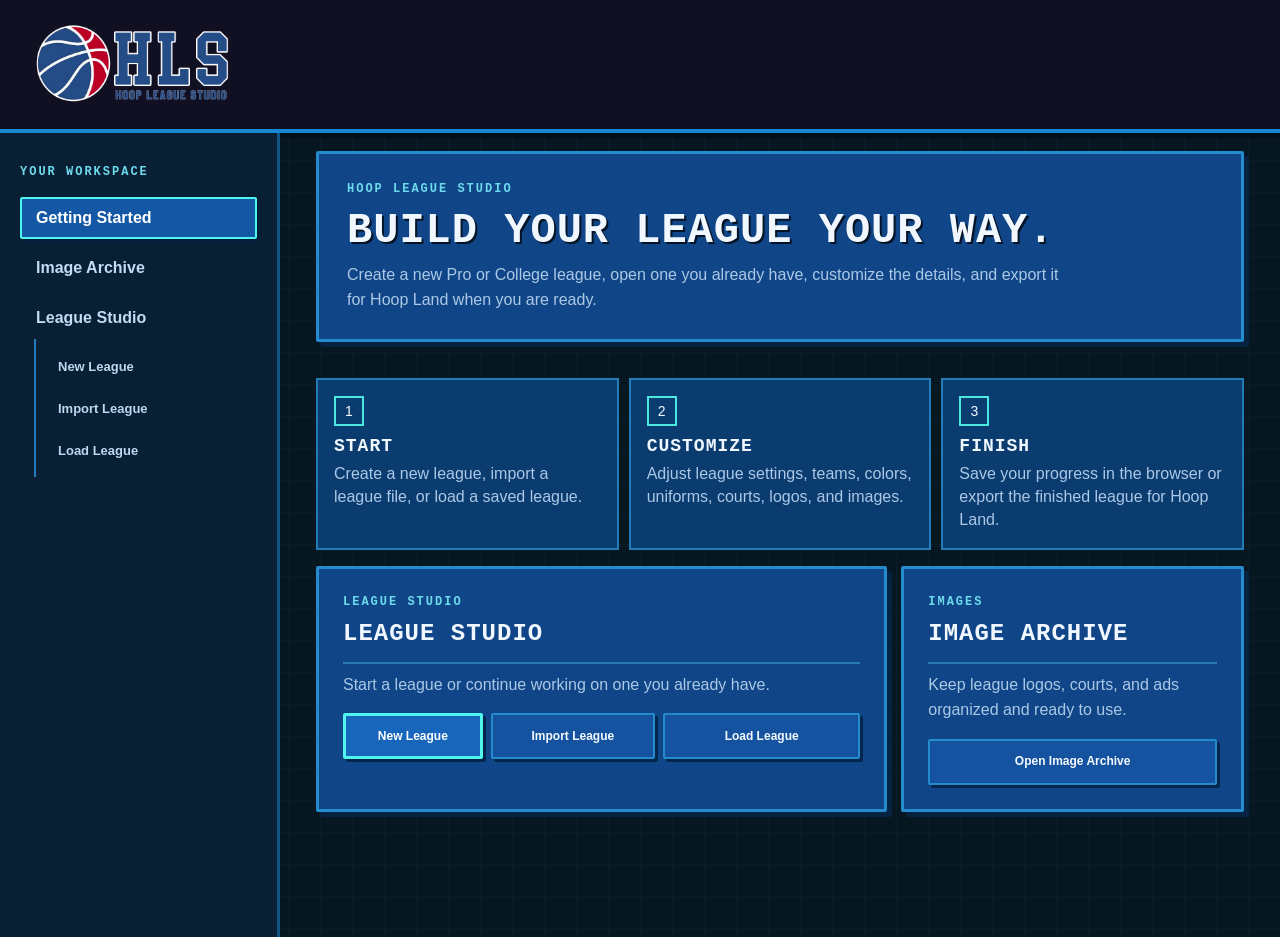
==== index.html @ b1e3f4ef "Update index.html" ====
<!doctype html><html lang="en"><head><meta charset="utf-8"><meta name="viewport" content="width=device-width,initial-scale=1,maximum-scale=1,user-scalable=no"><title>Hoop League Studio</title><meta name="description" content="Create and customize Hoopland leagues, teams, courts and colors."><meta name="theme-color" content="#071a2b"><meta name="mobile-web-app-capable" content="yes"><meta name="apple-mobile-web-app-capable" content="yes"><meta name="apple-mobile-web-app-status-bar-style" content="black"><meta name="apple-mobile-web-app-title" content="Hoop League Studio"><meta name="application-name" content="Hoop League Studio"><link rel="manifest" href="./manifest.webmanifest"><link rel="icon" type="image/png" href="./icons/favicon.png"><link rel="apple-touch-icon" sizes="180x180" href="./icons/apple-touch-icon.png"><style>
/* Core layout and components */

:root{font-family:Inter,Segoe UI,sans-serif;color:#e7ece8;background:#101612;font-size:16px;color-scheme:dark;--muted:#a5b2a9;--line:#303c33;--lime:#c6f36b}*{box-sizing:border-box}body{margin:0}button,input,select,textarea{font:inherit}button,.button,select{border:1px solid var(--line);background:#222c25;color:inherit;padding:10px 14px;border-radius:8px;cursor:pointer}button:hover,.button:hover{border-color:#95b16e}button:focus-visible,input:focus-visible,select:focus-visible,summary:focus-visible{outline:2px solid var(--lime);outline-offset:3px}.primary{background:var(--lime);color:#172010;border-color:var(--lime);font-weight:700}header{height:96px;display:flex;align-items:center;justify-content:space-between;padding:24px 36px;border-bottom:1px solid var(--line);gap:20px}.brand{display:flex;gap:12px;align-items:center;text-decoration:none;color:inherit;font-weight:800;letter-spacing:2px}.brand>b{background:var(--lime);color:#182110;border-radius:9px;font-size:30px;padding:2px 12px}.brand small{display:block;font-size:12px;letter-spacing:3px;color:var(--muted);margin-top:4px}.actions{display:flex;gap:10px;flex-wrap:wrap;align-items:center}.workspace{display:grid;grid-template-columns:260px minmax(0,1fr)}aside{padding:30px 20px;background:#151d18;min-height:calc(100vh - 96px);border-right:1px solid var(--line)}.eyebrow{font-size:12px;letter-spacing:2px;font-weight:700;color:var(--muted);margin:0 0 15px}.nav{display:block;width:100%;text-align:left;margin-bottom:8px;border-color:transparent;background:transparent}.nav.active,.team.active{background:#303f25;color:var(--lime)}.aside-title{display:flex;justify-content:space-between;margin-top:34px}input,textarea{background:#111914;border:1px solid #3c4b40;color:inherit;border-radius:7px;padding:11px;width:100%;min-width:0}input[type=checkbox]{width:20px;height:20px;accent-color:var(--lime)}input[type=color]{width:44px;height:42px;padding:4px;flex-shrink:0}.team{width:100%;border:0;background:transparent;display:flex;text-align:left;gap:12px;align-items:center;padding:12px 8px;margin-top:4px}.team-icon{width:34px;height:34px;display:grid;place-items:center;background:#29362c;border-radius:8px;font-size:12px;flex-shrink:0}.team small{display:block;color:var(--muted);font-size:12px;margin-top:3px}main{padding:40px;max-width:1600px;width:100%}.heading{display:flex;justify-content:space-between;align-items:center;margin-bottom:30px;gap:16px}h1{font-size:36px;letter-spacing:-1px;margin:0 0 9px}h2{margin:0 0 16px;font-size:22px}p{color:var(--muted);line-height:1.6}.heading p:last-child{margin:0}.badge{font-size:12px;color:var(--lime);border:1px solid #4d6238;background:#202e1d;border-radius:100px;padding:8px 12px;white-space:nowrap}.card{border:1px solid var(--line);background:#19221c;border-radius:12px;padding:24px;margin-bottom:20px}.card>p{margin-top:0}.fields{display:grid;grid-template-columns:repeat(2,minmax(0,1fr));gap:20px}.field>span{display:block;margin-bottom:8px;font-size:14px;color:#c6d0c9}.field small{display:block;color:var(--muted);font-size:12px;margin-top:5px}.field.wide{grid-column:1/-1}.color-line,.url-line{display:flex;gap:7px}.color-line button{padding:6px 9px;font-size:14px}.color-line select{max-width:108px}.field.invalid input{border-color:#ff8989}details{border:1px solid var(--line);border-radius:9px;padding:16px;margin:12px 0}summary{cursor:pointer;font-weight:600}details>.fields{margin-top:20px}.note{padding:12px 16px;border-left:3px solid var(--lime);background:#202b21;font-size:14px;margin-bottom:24px}.filters{display:flex;gap:10px;margin-bottom:24px;flex-wrap:wrap}.filters input{flex:1;min-width:150px}.gallery{display:grid;grid-template-columns:repeat(auto-fill,minmax(225px,1fr));gap:18px}.asset{border:1px solid var(--line);border-radius:12px;overflow:hidden;background:#19221c}.asset img{width:100%;height:158px;object-fit:contain;padding:15px;background:repeating-conic-gradient(#253028 0% 25%,#202922 0% 50%) 0/20px 20px;image-rendering:pixelated}.asset-body{padding:16px}.asset h3{margin:0 0 6px;font-size:16px}.asset p{font-size:12px;margin:0 0 12px}.asset input{font-size:12px;margin-bottom:10px}.asset button{font-size:14px}#toast{position:fixed;bottom:24px;left:50%;transform:translateX(-50%);background:var(--lime);color:#172010;padding:12px 20px;border-radius:9px;display:none;z-index:5;max-width:90vw}dialog{width:min(780px,94vw);background:#19221c;color:inherit;border:1px solid #526449;border-radius:16px;padding:28px}dialog::backdrop{background:#000a}.dialog-head{display:flex;justify-content:space-between;align-items:start}.canvas-wrap{position:relative;background:#101612;margin-top:14px;overflow:hidden}#canvas{display:block;max-width:100%;height:auto;cursor:crosshair;image-rendering:pixelated}#zoom{position:absolute;right:8px;top:8px;border:2px solid white;pointer-events:none;image-rendering:pixelated}.swatches{display:flex;gap:8px;flex-wrap:wrap;margin-bottom:18px}.swatches button{width:38px;height:38px;border:2px solid #8a978d}.color-result{display:flex;gap:12px;align-items:center}.color-result input:not([type=color]){width:120px}#picker .eyebrow{margin-top:18px}#teams{max-height:calc(100vh - 335px);overflow:auto}button:disabled{opacity:.5;cursor:not-allowed}@media(max-width:900px){header{padding:20px;height:auto}.workspace{grid-template-columns:210px minmax(0,1fr)}main{padding:24px}.fields{grid-template-columns:1fr}.heading{align-items:start;flex-direction:column}.color-line{flex-wrap:wrap}}@media(max-width:620px){header{align-items:start;flex-direction:column}.workspace{display:block}aside{min-height:0;border-right:0;padding:18px}#teams{max-height:180px}.aside-title{margin-top:16px}main{padding:20px}h1{font-size:28px}.card{padding:18px}.color-line input:not([type=color]){width:90px;flex:1}.actions button,.actions .button{font-size:14px}.brand{font-size:14px}}
:root .color-targets{display:flex;gap:10px;margin:18px 0;flex-wrap:wrap}.color-target{display:flex;align-items:center;gap:10px}.color-target:before{content:'';width:24px;height:24px;border-radius:5px;background:var(--slot-color);border:1px solid #8a978d}.color-target.selected{border-color:var(--lime);box-shadow:0 0 0 1px var(--lime);color:var(--lime)}.team-color-fields{grid-template-columns:repeat(3,minmax(0,1fr));margin:20px 0}.team-color-fields .color-line{flex-wrap:nowrap}@media(max-width:950px){.team-color-fields{grid-template-columns:1fr}}
.uniform-preview{display:flex;align-items:center;justify-content:center;margin:16px 0 20px;padding:14px;border:2px solid #237db7;background:#082641;min-width:0}.uniform-preview-stage{position:relative;flex:0 0 286px;width:286px;max-width:100%;aspect-ratio:1;background-color:#071e32;border:1px solid #2c8bc5;overflow:hidden;image-rendering:pixelated;image-rendering:crisp-edges}.uniform-preview-layer{position:absolute;inset:0;background:#fff;background-repeat:no-repeat;background-position:center;background-size:100% 100%;background-blend-mode:hard-light;-webkit-mask-repeat:no-repeat;mask-repeat:no-repeat;-webkit-mask-position:center;mask-position:center;-webkit-mask-size:100% 100%;mask-size:100% 100%;pointer-events:none;image-rendering:pixelated;image-rendering:crisp-edges}
.uniform-editor{margin-top:18px}.uniform-card-grid{display:grid;grid-template-columns:repeat(4,minmax(0,1fr));gap:12px}.uniform-card{min-width:0;display:flex;flex-direction:column;align-items:center;gap:8px;padding:12px 8px;border:2px solid #237db7;background:#0b3152;border-radius:8px;color:#e7ece8;font-weight:800}.uniform-card:hover{border-color:#55cfe8}.uniform-card.selected{border-color:#58f2ee;box-shadow:0 0 0 2px #0f6fa0 inset;background:#10456f}.uniform-card-title{display:block;text-transform:uppercase;letter-spacing:.5px}.uniform-card .uniform-preview{margin:0;padding:0;border:0;background:transparent;width:100%}.uniform-card .uniform-preview-stage{flex:0 0 156px;width:156px;max-width:100%}.uniform-color-grid{display:grid;grid-template-columns:repeat(3,minmax(0,1fr));gap:14px;margin-top:20px}.uniform-color-grid .field{min-width:0;border:1px solid #2d709e;background:#0b3152;border-radius:8px;padding:12px}.uniform-color-grid .field>span{font-weight:700;color:#e7ece8}.uniform-color-grid .color-line{display:grid;grid-template-columns:44px minmax(0,1fr);gap:7px}.uniform-color-grid .color-line input[type=color]{grid-column:1;grid-row:1}.uniform-color-grid .color-line input:not([type=color]){grid-column:2;grid-row:1}.uniform-color-grid .color-line select,.uniform-color-grid .color-line button{grid-column:1/-1;max-width:none;width:100%}.uniform-color-grid .color-line select{grid-row:2}.uniform-color-grid .color-line button{grid-row:3}.uniform-editor-note{margin:14px 0 0;font-size:12px;text-align:center;color:var(--muted)}
@media(max-width:820px){.uniform-card-grid{grid-template-columns:repeat(2,minmax(0,1fr))}.uniform-color-grid{grid-template-columns:repeat(2,minmax(0,1fr))}.uniform-card .uniform-preview-stage{flex-basis:130px;width:130px}}
@media(max-width:620px){.uniform-preview{padding:10px}.uniform-preview-stage{flex-basis:234px;width:234px}.uniform-editor{margin-top:14px}.uniform-card-grid{gap:10px}.uniform-card{padding:10px 6px}.uniform-card .uniform-preview{padding:0}.uniform-card .uniform-preview-stage{flex-basis:130px;width:130px}.uniform-color-grid{gap:10px;margin-top:14px}.uniform-color-grid .field{padding:10px}.uniform-color-grid .color-line{grid-template-columns:40px minmax(0,1fr)}.uniform-color-grid .color-line input[type=color]{width:40px}}
@media(max-width:360px){.uniform-preview-stage{flex-basis:208px;width:208px}.uniform-card .uniform-preview-stage{flex-basis:104px;width:104px}.uniform-card-title{font-size:13px}.uniform-color-grid{gap:8px}.uniform-color-grid .field{padding:8px}.uniform-color-grid .field>span{font-size:12px}.uniform-color-grid .color-line{grid-template-columns:36px minmax(0,1fr);gap:5px}.uniform-color-grid .color-line input[type=color]{width:36px}.uniform-color-grid .color-line input:not([type=color]){font-size:13px;padding-left:7px;padding-right:7px}.uniform-color-grid .color-line select,.uniform-color-grid .color-line button{font-size:12px;padding:8px 6px}}

.image-url-preview{margin-top:12px;border:1px solid var(--line);border-radius:9px;padding:14px;background:#111914}.image-url-preview img{display:block;max-width:100%;max-height:260px;width:auto;height:auto;object-fit:contain;margin:0 auto 10px;background:repeating-conic-gradient(#253028 0% 25%,#202922 0% 50%) 0/16px 16px}.image-url-preview img[hidden],.image-url-preview[hidden]{display:none}.image-url-preview small{display:block;text-align:center;overflow-wrap:anywhere}

.image-url-preview.court-overlay-image-preview{overflow-x:auto;overscroll-behavior-x:contain}
.court-overlay-stage{position:relative;width:var(--overlay-preview-width,321px);height:var(--overlay-preview-height,161px);margin:0 auto 10px}
.image-url-preview.court-overlay-image-preview .court-overlay-stage>img{max-width:none;max-height:none;width:100%;height:100%;object-fit:fill;margin:0;image-rendering:pixelated;image-rendering:crisp-edges}
.court-overlay-stage>canvas{position:absolute;inset:0;width:100%;height:100%;pointer-events:none}

.location-picker{grid-column:1/-1;border:1px solid #3a493e;background:#141d17;border-radius:10px;padding:16px;margin:12px 0}.location-picker>summary{font-size:16px}.location-picker>p{margin:16px 0;font-size:13px}.location-picker>.fields{margin-top:16px}.location-picker .location-values{padding-top:16px;border-top:1px solid #2d3a31}.location-picker .location-status{margin:12px 0 0;color:var(--muted);font-size:13px}.location-picker .location-status.ok{color:var(--lime)}.location-picker .location-status.error{color:#ffb0b0}.location-picker .location-coords{margin:8px 0 0;font-size:12px;color:#c7d1ca}.location-picker .location-manual-hint{display:block;margin:8px 0 0;color:var(--muted);font-size:12px}.location-picker .attribution{margin:12px 0 0;font-size:11px;color:#87958b}.location-picker input:disabled,.location-picker select:disabled{opacity:.6;cursor:not-allowed}.location-picker datalist{display:none}
.team-conference{font-size:13px;color:var(--lime);margin:22px 8px 10px;padding-top:14px;border-top:1px solid var(--line)}.team-division{font-size:12px;color:var(--muted);margin:14px 8px 4px}.team-empty{font-size:13px;padding:8px}.season-tabs{display:flex;flex-wrap:wrap;gap:8px;margin:12px 0 22px}.season-tabs [aria-selected=true]{background:var(--lime);color:#172010}.season-panel[hidden]{display:none}.number-control{display:flex;align-items:center;gap:10px}.number-control input[type=range]{padding:0;accent-color:var(--lime)}.number-control output{min-width:32px;text-align:right}.optimization-options{grid-column:1/-1;padding:16px;border:1px solid var(--line);border-radius:8px}.optimization-options h4{margin:0 0 16px}.country-entry{padding:12px 0;border-bottom:1px solid var(--line)}.country-entry:last-child{border-bottom:0}.url-archive{margin-top:10px;padding:10px}.url-archive>input,.url-archive>select{margin-top:10px}.url-archive-layout{display:grid;grid-template-columns:minmax(0,1fr) minmax(0,1fr);gap:12px;margin-top:12px}.url-archive-list{max-height:320px;overflow-y:auto}.url-archive-option{display:block;width:100%;text-align:left;margin-bottom:6px;padding:10px}.url-archive-option strong,.url-archive-option code{display:block}.url-archive code{font-size:11px;overflow-wrap:anywhere;white-space:normal}.url-archive-hover{min-width:0}.url-archive-hover img{width:100%;height:160px;object-fit:contain;background:#101612;image-rendering:pixelated}.url-archive-hover strong,.url-archive-hover small,.url-archive-hover code{display:block;margin-top:8px}@media(max-width:620px){.url-archive-layout{grid-template-columns:1fr}.url-archive-list{max-height:200px}}
/* Hoop Land inspired standalone theme. */
:root{font-family:'Segoe UI',Arial,sans-serif;color:#f0f7ff;background:#071722;--muted:#abc8e6;--line:#247bb9;--lime:#4cf5ed;color-scheme:dark}
body{background-color:#071722;background-image:linear-gradient(90deg,#10304430 1px,transparent 1px),linear-gradient(#10304430 1px,transparent 1px);background-size:32px 32px}
header{height:auto;min-height:104px;background:#111023;border-bottom:4px solid #1789d3;box-shadow:0 5px 0 #03101c;padding:24px 30px;flex-wrap:wrap}
.brand{font-family:Consolas,'Courier New',monospace;letter-spacing:2px;text-transform:uppercase}.brand>b{background:#1455a5;color:#fff;border:3px solid #39dcf2;border-radius:0;box-shadow:4px 4px 0 #062b50}.brand small{color:#52d8ef}
h1,h2,.eyebrow{font-family:Consolas,'Courier New',monospace;text-transform:uppercase}h1{font-size:32px;letter-spacing:1px;text-shadow:2px 2px #041326}h2{font-size:21px;letter-spacing:1px}.eyebrow{color:#6edbed;letter-spacing:2px}
aside{background:#091f33;border-right:3px solid #135486}.workspace{grid-template-columns:280px minmax(0,1fr)}main{max-width:1700px;padding:36px}.heading{padding:22px 24px;background:#111023;border:3px solid #167dc1;box-shadow:5px 5px 0 #04101d;margin-bottom:28px}.heading p{color:#b6d2ef}
button,.button,select{background:#1553a0;border:2px solid #248ccc;border-radius:2px;box-shadow:3px 3px 0 #05264c;color:#f4f9ff;font-weight:600;transition:background .12s,border-color .12s}
button:hover,.button:hover,select:hover{background:#1b65b9;border-color:#55e9ef}button:active,.button:active{box-shadow:1px 1px 0 #05264c;transform:translate(1px,1px)}button:disabled{opacity:.45;transform:none;cursor:not-allowed}button:focus-visible,input:focus-visible,select:focus-visible,summary:focus-visible{outline:3px solid #78fff5;outline-offset:3px}
.primary{background:#1766bc;border:3px solid #50f5ed;color:white}.primary:hover{background:#207acf}.nav{box-shadow:none;border:2px solid transparent;border-radius:2px;color:#c3dcf5}.nav:hover{background:#103d70}.nav.active,.team.active{background:#1457a5;color:white;border:2px solid #4cf5ed;box-shadow:3px 3px 0 #031e39}
.team{border:2px solid transparent;border-radius:2px;box-shadow:none;color:#e7f2ff;font-weight:500}.team:hover{background:#123b65}.team-icon{background:#133f73;border:1px solid #288dc9;border-radius:2px;color:#a6fbff;font-weight:700}.team small{color:#afcdeb}.team-conference{color:#61e9f0;border-top:2px solid #23587d;letter-spacing:.6px}.team-division{color:#a9cceb}
.card{background:#104687;border:3px solid #238bce;border-radius:2px;box-shadow:5px 5px 0 #052340;padding:24px}.card>h2{padding-bottom:15px;border-bottom:2px solid #267cb9}
details{background:#0d3971;border:2px solid #2386c5;border-radius:2px;padding:16px;box-shadow:3px 3px 0 #08264a}summary{color:#f0f7ff;font-weight:700;letter-spacing:.3px}details[open]>summary{color:#79fff4;margin-bottom:12px}
input,textarea{background:#082b56;border:2px solid #2685c4;border-radius:2px;color:#fff}input[type=checkbox]{accent-color:#4cf5ed}input[type=color]{background:#092644;padding:3px}.field>span{color:#eaf5ff;font-weight:600}.field small{color:#bcd8f2}.field.invalid input{border-color:#ff8585}
.note{background:#092c55;border-left:4px solid #4cf5ed;color:#c7e3fa}.badge{background:#08375e;border:2px solid #25a5c8;border-radius:2px;color:#85fff5}.season-tabs{gap:10px}.season-tabs button{min-height:44px}.season-tabs [aria-selected=true]{background:#155db0;border-color:#4cf5ed;color:white}.season-panel{padding-top:6px}.salary-max-heading{margin:22px 0 14px;font-size:18px}
.number-control{gap:12px}.number-control button{min-width:42px;min-height:42px;font-size:22px;padding:5px 10px}.number-control input[type=range]{border:0;box-shadow:none;background:transparent;height:32px;accent-color:#4cf5ed}.number-control output{color:#fff;font-weight:700}.optimization-options{background:#0b3263;border:2px solid #237db7;border-radius:2px}.country-entry{border-color:#287bb7}
.asset{background:#0d3971;border:2px solid #248bcd;border-radius:2px;box-shadow:4px 4px 0 #052340}.asset img,.image-url-preview img{background:repeating-conic-gradient(#123b60 0% 25%,#0b2d4b 0% 50%) 0/20px 20px}.asset-body{padding:16px}.asset h3{color:#e8f8ff}.asset p{color:#adcfea}.asset input{font-weight:400}.image-url-preview{background:#082641;border:2px solid #216fa7;border-radius:2px}.url-archive{background:#0a315f}.url-archive-option{font-weight:400}.url-archive-hover img{background:#071e32}.url-archive code{color:#b8ddf7}
dialog{background:#104687;border:4px solid #299bd7;border-radius:2px;box-shadow:8px 8px 0 #031629;padding:26px}dialog::backdrop{background:#020c19d9}.canvas-wrap{background:#071b2e}.color-target.selected{border-color:#4cf5ed;color:white}.swatches button{border-radius:0}#toast{background:#103967;color:white;border:2px solid #4cf5ed;border-radius:2px;box-shadow:4px 4px 0 #021b31}
@media(max-width:1000px){.workspace{grid-template-columns:230px minmax(0,1fr)}main{padding:24px}header{padding:20px}.heading{padding:18px}}
@media(max-width:620px){.workspace{display:block}aside{border-right:0;border-bottom:3px solid #135486}.heading{padding:16px}main{padding:18px}h1{font-size:26px}.card{padding:16px}.actions{gap:8px}.actions button,.actions .button{min-height:42px}.season-tabs button{flex:1 1 120px}.number-control{gap:8px}}
@media(prefers-reduced-motion:reduce){button,.button,select{transition:none}}
.draft-dialog{max-width:620px}.draft-slot{display:block;width:100%;text-align:left;margin:14px 0;padding:16px}.draft-slot strong,.draft-slot small{display:block;overflow-wrap:anywhere}.draft-slot small{margin-top:6px;font-weight:400;color:#bbd9ee}.draft-row{display:flex;align-items:center;gap:12px}.draft-row .draft-slot{flex:1;min-width:0}.draft-delete{color:#ffd0d0;border-color:#ce727c}.url-archive-option code,.url-archive-hover code{max-height:64px;overflow:auto}.country-selector-actions{display:flex;align-items:center;gap:10px}.country-selector-actions select{flex:1;min-width:0}.country-selector-actions .remove-country{flex:none;background:#b42332;color:#fff;border-color:#e65a66}.country-selector-actions .remove-country:hover:not(:disabled){background:#d02d3e}.country-selector-actions .remove-country:disabled{opacity:.5;cursor:not-allowed}.country-entry .fields{grid-template-columns:minmax(0,2fr) minmax(0,1fr)}@media(max-width:650px){.country-entry .fields{grid-template-columns:1fr}}
.country-entry .fields{grid-template-columns:minmax(0,490px) minmax(0,220px);justify-content:start}.country-selector-actions select{width:320px;max-width:100%;flex:1 1 320px}.country-entry .number-control input{min-width:0;width:100%}@media(max-width:650px){.country-entry .fields{grid-template-columns:minmax(0,1fr)}.country-selector-actions select{width:100%;flex:1 1 auto}}
.country-grid{display:grid;grid-template-columns:repeat(auto-fit,minmax(min(100%,560px),1fr));gap:12px 24px}.country-grid>.note{grid-column:1/-1}.country-grid .country-entry{min-width:0;padding:12px 0;margin:0}.country-grid .country-entry .fields{display:grid;grid-template-columns:minmax(0,1fr) 160px;gap:16px}.country-grid .country-selector-actions select{width:100%;min-width:0;flex:1 1 0}.country-grid .country-selector-actions .remove-country{padding-left:10px;padding-right:10px}.country-grid .number-control{gap:6px}.country-grid .number-control input{text-align:center}@media(max-width:650px){.country-grid .country-entry .fields{grid-template-columns:minmax(0,1fr)}.country-grid .number-control{max-width:180px}}
.country-toolbar{grid-column:1/-1;display:flex;align-items:center;gap:16px}.country-toolbar button:disabled{opacity:.5;cursor:not-allowed}
.url-archive-preview-pane{min-width:0}.url-archive-apply{width:100%;margin-top:10px}.url-archive-option.selected{border-color:#4cf5ed;box-shadow:0 0 0 1px #4cf5ed;background:#1766bc}

/* Mobile-first usability layer. Keeps all desktop features and editor logic intact. */
.mobile-menu-toggle,.mobile-sidebar-close,.mobile-scrim{display:none}
@media(max-width:760px){
 html{overflow-x:hidden;-webkit-text-size-adjust:100%}
 body{min-width:0;overflow-x:hidden;padding-bottom:env(safe-area-inset-bottom)}
 button,.button,input,select,textarea,summary{touch-action:manipulation}
 header{position:sticky;top:0;z-index:20;display:grid;grid-template-columns:minmax(0,1fr) auto;align-items:center;gap:10px 12px;min-height:0;height:auto;padding:10px max(12px,env(safe-area-inset-right)) 10px max(12px,env(safe-area-inset-left));box-shadow:0 4px 0 #03101c}
 .brand{min-width:0;gap:8px;font-size:13px;letter-spacing:1px}
 .brand>b{font-size:23px;padding:1px 8px;box-shadow:2px 2px 0 #062b50}
 .brand small{font-size:9px;letter-spacing:1.6px;margin-top:2px}
 .mobile-menu-toggle{display:inline-flex;align-items:center;justify-content:center;min-width:46px;min-height:44px;padding:7px 10px;box-shadow:2px 2px 0 #05264c;white-space:nowrap}
 .actions{grid-column:1/-1;display:flex;width:100%;max-width:100%;gap:8px;flex-wrap:nowrap;overflow-x:auto;overscroll-behavior-inline:contain;scroll-snap-type:x proximity;-webkit-overflow-scrolling:touch;padding:2px 2px 6px;scrollbar-width:thin}
 .actions>button,.actions>.button,.actions>select{flex:0 0 auto;min-height:44px;scroll-snap-align:start;white-space:nowrap;font-size:14px}
 .workspace{display:block;min-width:0}
 aside{display:block;position:fixed;inset:0 auto 0 0;width:min(88vw,340px);max-width:100%;height:100dvh;min-height:0;padding:12px max(14px,env(safe-area-inset-left)) max(20px,env(safe-area-inset-bottom));border-right:3px solid #238bce;border-bottom:0;overflow-y:auto;overscroll-behavior:contain;transform:translateX(-105%);transition:transform .2s ease;z-index:40;box-shadow:10px 0 28px #0008}
 body.mobile-nav-open{overflow:hidden}
 body.mobile-nav-open aside{transform:translateX(0)}
 .mobile-sidebar-close{display:flex;position:sticky;top:0;z-index:2;width:100%;align-items:center;justify-content:center;margin:0 0 14px;min-height:46px;background:#1553a0;border-color:#4cf5ed}
 .mobile-scrim{display:block;position:fixed;inset:0;background:#020812b8;opacity:0;pointer-events:none;transition:opacity .2s ease;z-index:35}
 body.mobile-nav-open .mobile-scrim{opacity:1;pointer-events:auto}
 aside>.eyebrow{margin-top:4px}
 #teams{max-height:none;overflow:visible}
 .nav,.team{min-height:48px}
 .team{padding:10px 8px}
 .team-icon{width:38px;height:38px}
 main{width:100%;max-width:none;min-width:0;padding:12px max(12px,env(safe-area-inset-right)) 24px max(12px,env(safe-area-inset-left))}
 .heading{align-items:flex-start;flex-direction:column;padding:14px 15px;margin-bottom:16px;gap:8px;box-shadow:3px 3px 0 #04101d}
 .heading>div{min-width:0;width:100%}
 h1{font-size:clamp(23px,7vw,30px);line-height:1.12;overflow-wrap:anywhere}
 h2{font-size:19px;line-height:1.2}
 p{overflow-wrap:anywhere}
 .badge{max-width:100%;white-space:normal;overflow-wrap:anywhere}
 .card{min-width:0;padding:14px;margin-bottom:14px;box-shadow:3px 3px 0 #052340}
 .card>h2{padding-bottom:11px}
 .fields,.team-color-fields,.country-grid .country-entry .fields{grid-template-columns:minmax(0,1fr)!important;gap:14px}
 .field,.field.wide,.optimization-options,.location-picker{min-width:0;grid-column:1/-1}
 details{padding:12px;margin:10px 0;box-shadow:2px 2px 0 #08264a}
 details>.fields{margin-top:14px}
 summary{min-height:32px;padding:3px 0}
 input,textarea,select{max-width:100%;font-size:16px}
 button,.button{min-height:44px}
 input[type=color]{width:50px;height:46px;flex:0 0 50px}
 input[type=checkbox]{width:24px;height:24px}
 .number-control{display:grid;grid-template-columns:44px minmax(0,1fr) 44px;align-items:center;gap:8px;width:100%;max-width:none!important}
 .number-control button{width:44px;min-width:44px;min-height:44px;padding:4px}
 .number-control input{min-width:0;width:100%!important;text-align:center}
 .number-control input[type=range]{height:44px}
 .number-control output{grid-column:1/-1;min-width:0;text-align:center;margin-top:-4px}
 .season-tabs{display:flex;flex-wrap:nowrap;gap:8px;max-width:100%;overflow-x:auto;overscroll-behavior-inline:contain;-webkit-overflow-scrolling:touch;scroll-snap-type:x proximity;padding-bottom:6px;margin:10px 0 16px}
 .season-tabs button{flex:0 0 auto;scroll-snap-align:start;min-height:44px;white-space:nowrap}
 .color-line,.url-line,.color-result,.country-selector-actions,.country-toolbar,.draft-row{display:flex;flex-wrap:wrap;align-items:center;gap:8px}
 .color-line input:not([type=color]),.url-line input,.color-result input:not([type=color]){width:auto;min-width:0;flex:1 1 170px}
 .color-line select{width:auto;max-width:none;flex:1 1 130px}
 .color-line button,.url-line button,.color-result button{flex:0 0 auto;min-height:44px}
 .country-selector-actions select{width:auto;max-width:100%;min-width:0;flex:1 1 190px}
 .country-selector-actions .remove-country{flex:0 0 auto}
 .country-toolbar{align-items:stretch}
 .country-toolbar>*{flex:1 1 150px}
 .country-grid{grid-template-columns:minmax(0,1fr);gap:10px}
 .country-grid .number-control{max-width:none}
 .optimization-options{padding:12px}
 .filters{display:grid;grid-template-columns:minmax(0,1fr) minmax(0,1fr);gap:8px;margin-bottom:16px}
 .filters input{grid-column:1/-1;min-width:0}
 .filters select,.filters button{width:100%;min-width:0}
 .gallery{grid-template-columns:minmax(0,1fr);gap:12px}
 .asset{min-width:0;box-shadow:3px 3px 0 #052340}
 .asset img{height:min(56vw,230px);padding:10px}
 .asset-body{padding:13px}
 .asset input{font-size:16px}
 .image-url-preview{padding:10px}
 .image-url-preview img{max-height:42vh}
 .url-archive{padding:9px}
 .url-archive-layout{grid-template-columns:minmax(0,1fr);gap:10px}
 .url-archive-list{max-height:240px}
 .url-archive-hover img{height:min(45vw,190px)}
 .draft-row .draft-slot{flex:1 1 210px;margin:8px 0}
 .draft-delete{flex:0 0 auto;min-width:48px}
 .location-picker{padding:12px}
 dialog{position:fixed;inset:auto 0 0 0;width:100vw;max-width:none;max-height:calc(100dvh - env(safe-area-inset-top));margin:0;padding:14px max(14px,env(safe-area-inset-right)) max(18px,env(safe-area-inset-bottom)) max(14px,env(safe-area-inset-left));border-width:3px;border-radius:12px 12px 0 0;overflow-y:auto;overscroll-behavior:contain;box-shadow:0 -8px 30px #0009}
 #templateLeagueTypeDialog{inset:50% auto auto 50%;transform:translate(-50%,-50%);width:min(92vw,560px);max-width:560px;max-height:calc(100dvh - max(32px,env(safe-area-inset-top)) - max(32px,env(safe-area-inset-bottom)));margin:0;padding:14px;border-radius:12px;box-shadow:0 10px 36px #000b}
 .load-league-dialog,.save-league-dialog{inset:50% auto auto 50%;transform:translate(-50%,-50%);width:min(92vw,620px);max-width:620px;max-height:calc(100dvh - max(32px,env(safe-area-inset-top)) - max(32px,env(safe-area-inset-bottom)));margin:0;padding:14px;border-radius:12px;box-shadow:0 10px 36px #000b}
 .dialog-head{position:sticky;top:-14px;z-index:3;align-items:center;gap:10px;margin:-14px -14px 10px;padding:14px;background:#104687;border-bottom:2px solid #238bce}
 .dialog-head h2{margin-bottom:0}
 .dialog-head button{flex:0 0 auto}
 #picker>.actions{display:flex;grid-column:auto;width:100%;overflow-x:auto;padding:2px 0 7px}
 #picker>.actions>*{flex:0 0 auto}
 .canvas-wrap{max-height:46vh;overflow:auto;overscroll-behavior:contain}
 #canvas{max-width:100%;height:auto}
 #zoom{width:72px;height:72px;right:5px;top:5px}
 .swatches{gap:10px}
 .swatches button{width:44px;height:44px}
 .color-result{padding-bottom:4px}
 #toast{bottom:max(14px,env(safe-area-inset-bottom));width:calc(100vw - 24px);max-width:520px;text-align:center}
}
@media(max-width:390px){
 header{padding-left:9px;padding-right:9px}
 .brand>b{font-size:21px}
 .brand span{font-size:12px}
 .actions>button,.actions>.button{padding-left:11px;padding-right:11px}
 main{padding-left:9px;padding-right:9px}
 .card{padding:12px}
 .filters{grid-template-columns:minmax(0,1fr)}
 .filters input{grid-column:auto}
 .color-line button,.url-line button,.color-result button{flex:1 1 120px}
 .country-selector-actions .remove-country{flex:1 1 120px}
}
@media(prefers-reduced-motion:reduce){aside,.mobile-scrim{transition:none}}


/* Mobile refinement: menu aligns with its left-opening drawer, while compact controls share rows. */
@media(max-width:760px){
 header{grid-template-columns:auto minmax(0,1fr)}
 .mobile-menu-toggle{grid-column:1;grid-row:1;justify-self:start}
 .brand{grid-column:2;grid-row:1;justify-self:end;text-align:right}
 .brand span{min-width:0}
 .actions{grid-column:1/-1;grid-row:2}

 /* Use two columns as the mobile form baseline, but keep text-heavy fields full width. */
 .fields{grid-template-columns:repeat(2,minmax(0,1fr))!important;gap:12px}
 .fields>.field{grid-column:1/-1}
 .fields>.field:has(>select),
 .fields>.field:has(>input[type="checkbox"]),
 .fields>.field:has(>.number-control){grid-column:auto}
 .fields>.field.wide,
 .fields>.optimization-options,
 .fields>.location-picker{grid-column:1/-1}

 /* Small setting selectors work well as pairs. */
 .optimization-options .fields{grid-template-columns:repeat(2,minmax(0,1fr))!important}
 .optimization-options .fields>.field{grid-column:auto}

 /* Location helpers: country + region together, city across the row. */
 .location-picker>.fields{grid-template-columns:repeat(2,minmax(0,1fr))!important}
 .location-picker>.fields>.field{grid-column:auto}
 .location-picker>.fields>.field:nth-child(3){grid-column:1/-1}

 /* Country generation: country picker and percentage stay beside each other. */
 .country-grid .country-entry .fields{grid-template-columns:minmax(0,1fr) minmax(120px,36%)!important;align-items:end}
 .country-grid .country-entry .fields>.field{grid-column:auto}

 /* Half-width number controls need slightly smaller steppers to stay comfortable. */
 .fields>.field:has(>.number-control) .number-control{grid-template-columns:38px minmax(42px,1fr) 38px;gap:6px}
 .fields>.field:has(>.number-control) .number-control button{width:38px;min-width:38px}

 /* Boolean controls read more naturally as compact cards side by side. */
 .fields>.field:has(>input[type="checkbox"]){display:grid;grid-template-columns:minmax(0,1fr) auto;align-items:center;gap:8px;min-height:52px;padding:8px 10px;background:#0b3263;border:1px solid #237db7}
 .fields>.field:has(>input[type="checkbox"])>span{margin:0}
}
@media(max-width:420px){
 /* On very narrow phones, keep numeric steppers full-width but retain paired small selectors. */
 .fields>.field:has(>.number-control){grid-column:1/-1}
 .country-grid .country-entry .fields>.field:has(>.number-control){grid-column:auto}
 .fields>.field:has(>.number-control) .number-control{grid-template-columns:44px minmax(0,1fr) 44px;gap:8px}
 .fields>.field:has(>.number-control) .number-control button{width:44px;min-width:44px}
}



@media(max-width:760px){
  /* Header actions stay fully visible and use the available width efficiently. */
  header>.actions{
    display:grid;
    grid-template-columns:repeat(auto-fit,minmax(118px,1fr));
    gap:8px;
    width:100%;
    max-width:100%;
    overflow:visible;
    padding:2px 0 0;
    scroll-snap-type:none;
  }
  header>.actions>button,
  header>.actions>.button,
  header>.actions>select{
    min-width:0;
    width:100%;
    min-height:44px;
    white-space:normal;
    line-height:1.15;
    text-align:center;
    justify-content:center;
    scroll-snap-align:none;
  }

  /* Season sections wrap into compact rows rather than a sideways strip. */
  .season-tabs{
    display:grid;
    grid-template-columns:repeat(auto-fit,minmax(118px,1fr));
    gap:8px;
    width:100%;
    max-width:100%;
    overflow:visible;
    padding:0;
    margin:10px 0 16px;
    scroll-snap-type:none;
  }
  .season-tabs button{
    width:100%;
    min-width:0;
    min-height:44px;
    white-space:normal;
    line-height:1.15;
    scroll-snap-align:none;
  }

  /* Give the country selector the space freed by the shorter Remove label. */
  .country-selector-actions{
    flex-wrap:nowrap;
    width:100%;
  }
  .country-selector-actions select{
    flex:1 1 auto;
    width:auto;
    min-width:0;
  }
  .country-selector-actions .remove-country{
    flex:0 0 auto;
    width:auto;
    min-width:0;
    padding-left:10px;
    padding-right:10px;
  }
}

@media(max-width:360px){
  header>.actions,
  .season-tabs{grid-template-columns:repeat(2,minmax(0,1fr))}
  header>.actions>button,
  header>.actions>.button,
  .season-tabs button{font-size:13px;padding-left:7px;padding-right:7px}
}


@media(max-width:760px){
  header{grid-template-columns:minmax(0,1fr);gap:8px}
  .brand{grid-column:1;grid-row:1;justify-self:start;text-align:left}
  header>.actions{
    grid-column:1;
    grid-row:2;
    display:grid;
    grid-template-columns:repeat(3,minmax(0,1fr));
    grid-template-rows:repeat(2,44px);
    gap:8px;
    width:100%;
    overflow:visible;
    padding:0;
  }
  header>.actions>.mobile-menu-toggle,
  header>.actions>button,
  header>.actions>.button,
  header>.actions>select{
    display:flex;
    align-items:center;
    justify-content:center;
    width:100%;
    min-width:0;
    height:44px;
    min-height:44px;
    max-height:44px;
    margin:0;
    padding:6px 5px;
    font-size:clamp(9px,2.7vw,13px);
    line-height:1;
    white-space:nowrap;
    overflow:hidden;
    text-overflow:clip;
    text-align:center;
  }
  header>.actions>.mobile-menu-toggle{justify-self:stretch}
}

.conference-structure-list{display:grid;grid-template-columns:1fr;gap:18px;margin-top:20px}
.conference-structure-group{min-width:0;border:2px solid #237db7;background:#0b3263;padding:14px}
.conference-structure-conference,.conference-structure-divisions{display:grid;grid-template-columns:1fr;gap:12px}
.conference-structure-conference{padding-bottom:14px;margin-bottom:14px;border-bottom:2px solid #287bb7}
.conference-structure-conference .field>span{color:#79fff4;font-weight:700}
.conference-structure-divisions .field{min-width:0}
@media(max-width:760px){
 .conference-structure-list{grid-template-columns:1fr;gap:14px}
 .conference-structure-group{padding:12px}
}

/* Hide browser-native number input steppers; the app's own minus/plus controls remain. */
input[type=number]{-moz-appearance:textfield;appearance:textfield}
input[type=number]::-webkit-outer-spin-button,
input[type=number]::-webkit-inner-spin-button{-webkit-appearance:none;margin:0}

.brand-logo{display:block;width:64px;height:64px;object-fit:contain;flex:0 0 auto}
@media(max-width:760px){.brand-logo{width:46px;height:46px}}
@media(max-width:390px){.brand-logo{width:42px;height:42px}}

/* Branding */

/* v14 branding: larger standalone HLLS logo. */
.brand{gap:0}
.brand-logo{
  display:block;
  width:96px;
  height:72px;
  object-fit:contain;
  object-position:left center;
}
@media(max-width:760px){
  .brand{width:auto;justify-self:start}
  .brand-logo{
    width:118px;
    height:82px;
  }
}
@media(max-width:390px){
  .brand-logo{
    width:108px;
    height:76px;
  }
}

/* v15 branding: logo spans the header width above the action grid. */
@media(max-width:760px){
  .brand{
    grid-column:1/-1;
    grid-row:1;
    width:100%;
    justify-self:stretch;
  }
  .brand-logo{
    display:block;
    width:100%;
    height:auto;
    max-height:120px;
    object-fit:contain;
    object-position:center;
  }
  header>.actions{
    grid-column:1/-1;
    grid-row:2;
  }
}
@media(max-width:390px){
  .brand-logo{
    width:100%;
    height:auto;
    max-height:110px;
  }
}

/* v16 branding: larger logo on tablet/desktop, full-width on mobile. */
.brand-logo{
  display:block;
  width:clamp(180px,16vw,260px);
  height:auto;
  max-height:110px;
  object-fit:contain;
  object-position:left center;
}
@media(min-width:761px){
  header{min-height:132px}
  .brand{
    flex:0 0 auto;
    align-self:center;
  }
}
@media(max-width:760px){
  .brand{
    grid-column:1/-1;
    grid-row:1;
    width:100%;
    justify-self:stretch;
  }
  .brand-logo{
    width:100%;
    height:auto;
    max-height:120px;
    object-position:center;
  }
  header>.actions{
    grid-column:1/-1;
    grid-row:2;
  }
}
@media(max-width:390px){
  .brand-logo{
    width:100%;
    max-height:110px;
  }
}

/* League structure */

.team-distribution-summary{margin:0 0 18px;padding:14px 16px;background:#092c55;border:2px solid #237db7;box-shadow:3px 3px 0 #052340}
.team-distribution-summary h3{margin:0 0 12px;font-size:17px;color:#79fff4}
.team-distribution-conference{margin-top:10px;font-weight:700;color:#f0f7ff}
.team-distribution-division{padding:5px 0 0 18px;color:#bcd8f2}
.team-distribution-unassigned{margin-top:10px;color:#ffcf8a;font-weight:700}
.team-count-field small{line-height:1.35}
@media(max-width:760px){.team-distribution-summary{padding:12px}.team-distribution-division{padding-left:12px}}

/* League and team editor */

.location-inferred-note{
  margin:10px 0 0;
  padding:9px 11px;
  border-left:3px solid #4cf5ed;
  background:#092c55;
  color:#bcd8f2;
  font-size:12px;
}

.team-icon{
  color:#fff !important;
  font-weight:800;
  text-shadow:0 1px 2px #0008;
}

.location-picker{
  background:#0d3971;
  border:2px solid #238bce;
  border-radius:2px;
  box-shadow:3px 3px 0 #08264a;
}
.location-picker>summary{
  color:#f0f7ff;
  font-weight:700;
}
.location-picker[open]>summary{
  color:#79fff4;
}
.location-picker .location-values{
  border-top:2px solid #267cb9;
}
.location-picker .location-status{
  color:#bcd8f2;
}
.location-picker .location-status.ok{
  color:#79fff4;
}
.location-picker .location-status.error{
  color:#ffb0b0;
}
.location-picker .location-coords{
  color:#bcd8f2;
}
.location-picker .attribution{
  color:#9abfdf;
}

.court-option-select{
  display:block;
  width:100%;
  max-width:none;
  min-width:0;
}

.team-division-select{
  display:block;
  width:100%;
  max-width:none;
  min-width:0;
}

.facility-editor{
  display:grid;
  grid-template-columns:repeat(auto-fit,minmax(min(100%,220px),1fr));
  gap:10px;
  margin-top:14px;
}
.facility-tier-row{
  display:grid;
  grid-template-columns:minmax(0,1fr);
  align-items:center;
  gap:8px;
  padding:12px;
  background:#0b3263;
  border:2px solid #237db7;
}
.facility-tier-name{
  color:#f0f7ff;
  text-transform:uppercase;
  letter-spacing:.5px;
}
.facility-tier-control{
  grid-template-columns:44px minmax(64px,1fr) 44px;
}
.facility-tier-control input{
  text-align:center;
}
@media(max-width:760px){
  .facility-tier-row{
    grid-template-columns:1fr;
    gap:8px;
  }
}

.facility-editor-heading{
  grid-column:1/-1;
  margin:0 0 4px;
  padding-bottom:10px;
  border-bottom:2px solid #267cb9;
  color:#f0f7ff;
  font-size:17px;
  text-transform:uppercase;
  letter-spacing:.6px;
}

@media(min-width:900px){
  .facility-editor{
    gap:12px 14px;
  }
  .facility-editor-heading{
    grid-column:1/-1;
  }
  .facility-tier-row{
    gap:12px;
    min-width:0;
  }
  .facility-tier-control{
    width:100%;
    max-width:none;
  }
}

/* Branding */

@media(max-width:760px){
  .brand-logo{
    object-position:left center;
  }
}

@media(max-width:760px){
  header{
    padding-left:0;
    padding-right:0;
  }
  .brand{
    width:100%;
    margin:0;
  }
  .brand-logo{
    display:block;
    width:100%;
    height:auto;
    max-height:none;
    object-fit:contain;
    object-position:left center;
  }
  header>.actions{
    width:auto;
    margin-left:12px;
    margin-right:12px;
  }
}

/* Workspace */

#leagueTeamPanel[hidden]{display:none!important}

.getting-started-shell{
  display:grid;
  gap:16px;
  max-width:980px;
  margin:0 auto;
}
.getting-started-hero{
  padding:26px 28px;
}
.getting-started-hero .eyebrow{
  margin-bottom:10px;
}
.getting-started-hero h1{
  margin:0 0 10px;
  font-size:clamp(28px,4vw,42px);
  line-height:1.05;
}
.getting-started-hero>p:not(.eyebrow){
  max-width:720px;
  margin:0;
  font-size:16px;
  line-height:1.55;
}
.getting-started-flow{
  display:grid;
  grid-template-columns:repeat(3,minmax(0,1fr));
  gap:10px;
}
.getting-started-step{
  min-width:0;
  padding:16px;
  border:2px solid #247bb9;
  background:#0b3c70;
}
.getting-started-step-number{
  display:inline-grid;
  place-items:center;
  width:30px;
  height:30px;
  margin-bottom:10px;
  border:2px solid #49e7e0;
  font-family:var(--display);
  font-size:14px;
}
.getting-started-step h2{
  margin:0 0 6px;
  font-size:18px;
}
.getting-started-step p{
  margin:0;
  line-height:1.45;
}
.starter-grid{
  display:grid;
  gap:14px;
}
.league-only-starter{
  grid-template-columns:minmax(0,760px);
  justify-content:center;
}
.starter-card{
  width:100%;
  min-width:0;
  margin:0;
}
.starter-card .eyebrow{
  margin-bottom:8px;
}
.starter-card h2{
  font-size:24px;
  margin-bottom:8px;
}
.starter-card>p:not(.eyebrow){
  margin:0 0 16px;
}
.starter-actions{
  display:grid;
  grid-template-columns:.85fr 1fr 1.2fr;
  gap:8px;
}
.starter-actions button{
  width:100%;
  min-width:0;
  min-height:46px;
  padding:6px;
  font-size:12px;
  line-height:1.1;
  white-space:nowrap;
  overflow:hidden;
  text-align:center;
}
body.workspace-home main>.heading{
  display:none;
}
body.workspace-home main{
  padding-top:18px;
}
body.workspace-home header>.actions>:not(.mobile-menu-toggle){
  display:none!important;
}
@media(min-width:761px){
  body.workspace-home header>.actions{
    display:none;
  }
}
@media(max-width:760px){
  body.workspace-home header>.actions{
    grid-template-columns:repeat(3,minmax(0,1fr));
    grid-template-rows:44px;
  }
  body.workspace-home header>.actions>.mobile-menu-toggle{
    grid-column:1;
  }
}
@media(max-width:760px){
  .getting-started-shell{gap:12px}
  .getting-started-hero{padding:20px}
  .getting-started-flow{grid-template-columns:1fr}
  .getting-started-step{
    display:grid;
    grid-template-columns:38px minmax(0,1fr);
    column-gap:12px;
    align-items:start;
  }
  .getting-started-step-number{
    grid-row:1 / span 2;
    margin:0;
  }
  .getting-started-step h2{grid-column:2}
  .getting-started-step p{grid-column:2}
}
@media(max-width:390px){
  .starter-actions{
    grid-template-columns:1fr;
  }
  .starter-actions button{
    font-size:13px;
  }
}

.workspace-league-nav{
  margin-bottom:0;
}
.workspace-league-actions{
  margin:0 0 14px 14px;
  padding:8px 0 8px 12px;
  border-left:2px solid #247bb9;
  display:grid;
  gap:4px;
}
.workspace-subnav{
  display:block;
  width:100%;
  min-height:38px;
  padding:7px 10px;
  text-align:left;
  border:0;
  box-shadow:none;
  background:transparent;
  color:#bcd8f2;
  font-size:13px;
  font-weight:600;
}
.workspace-subnav:hover{
  background:#103d70;
  border:0;
  color:#79fff4;
}
.workspace-subnav:active{
  transform:none;
  box-shadow:none;
}
@media(max-width:760px){
  .workspace-league-actions{
    margin-left:12px;
    padding-left:10px;
  }
  .workspace-subnav{
    min-height:44px;
    font-size:14px;
  }
}

/* Image archive */

.archive-getting-started>p,
.archive-source-panel>p{
  margin-top:0;
}
.archive-template-row{
  display:grid;
  grid-template-columns:minmax(220px,1fr) auto;
  gap:10px;
  align-items:center;
  max-width:760px;
}
.archive-template-row button{
  white-space:nowrap;
}
.archive-getting-started>small{
  display:block;
  margin-top:8px;
  color:#bcd8f2;
}
.archive-source-tabs{
  display:grid;
  grid-template-columns:repeat(2,minmax(0,1fr));
  gap:8px;
  margin-bottom:18px;
}
.archive-source-tabs button{
  width:100%;
  min-height:46px;
}
.archive-source-tabs button[aria-selected="true"]{
  background:#1766bc;
  border-color:#4cf5ed;
  color:#fff;
}
.archive-source-panel{
  padding-top:2px;
}
.archive-source-panel>h2{
  margin-top:0;
}
.archive-steps{
  margin:10px 0 18px;
  padding-left:22px;
  color:#d5e8f9;
}
.archive-steps li{
  margin:5px 0;
}
.archive-source-fields{
  max-width:900px;
}
.archive-source-action{
  margin:12px 0 18px;
}
.archive-source-list{
  margin-top:20px;
  border-top:2px solid #267cb9;
  padding-top:16px;
}
.archive-source-list h3{
  margin:0 0 10px;
  font-size:16px;
  color:#79fff4;
}
.archive-source-row{
  display:grid;
  grid-template-columns:minmax(0,1fr) auto;
  gap:12px;
  align-items:center;
  padding:10px 0;
  border-bottom:1px solid #287bb7;
}
.archive-source-row strong,
.archive-source-row small{
  display:block;
}
.archive-source-row small,
.archive-empty-source{
  color:#bcd8f2;
}
.archive-source-row button{
  min-width:84px;
}
.archive-folder-picker{
  max-width:760px;
}
.archive-library-heading{
  margin:28px 0 14px;
}
@media(max-width:760px){
  .archive-template-row{
    grid-template-columns:1fr;
  }
  .archive-template-row button{
    width:100%;
  }
  .archive-source-tabs{
    grid-template-columns:1fr 1fr;
  }
  .archive-source-row{
    grid-template-columns:minmax(0,1fr) auto;
  }
}
@media(max-width:390px){
  .archive-source-tabs{
    grid-template-columns:1fr;
  }
}

.archive-getting-started{
  margin-bottom:16px;
}
.archive-getting-started>p{
  margin-bottom:0;
}
.archive-step-card{
  margin-bottom:14px;
}
.archive-step-label{
  margin:0 0 7px!important;
  color:#79fff4;
}
.archive-step-card>h2{
  margin-bottom:10px;
}
.archive-step-card>p:not(.eyebrow){
  margin:0 0 14px;
}
.archive-template-row{
  display:grid;
  grid-template-columns:minmax(220px,1fr) auto;
  gap:10px;
  align-items:center;
  max-width:760px;
}
.archive-template-row button{
  white-space:nowrap;
}
.archive-extract-directions{
  display:grid;
  gap:7px;
  color:#d5e8f9;
}
.archive-extract-directions span{
  padding:9px 11px;
  background:#0b3263;
  border:1px solid #237db7;
}
.archive-folder-grid{
  display:grid;
  grid-template-columns:repeat(3,minmax(0,1fr));
  gap:10px;
}
.archive-folder-item{
  padding:12px;
  background:#0b3263;
  border:1px solid #237db7;
}
.archive-folder-item strong,
.archive-folder-item small{
  display:block;
}
.archive-folder-item small{
  margin-top:4px;
  color:#bcd8f2;
}
.archive-source-card{
  padding-bottom:18px;
  margin-top:24px;
  margin-bottom:14px;
}
.archive-source-tabs{
  margin-bottom:0;
}
.archive-source-panel{
  padding-top:0;
}
.archive-source-panel>.archive-step-card:first-child{
  margin-top:0;
}
.archive-source-fields{
  margin-top:12px;
}
.archive-folder-picker{
  margin-top:10px;
}
.archive-source-list{
  background:#0d3971;
  border:2px solid #2386c5;
  padding:16px;
  margin:14px 0 20px;
}
@media(max-width:760px){
  .archive-template-row{
    grid-template-columns:1fr;
  }
  .archive-template-row button{
    width:100%;
  }
  .archive-folder-grid{
    grid-template-columns:1fr;
  }
}

.archive-branch-status{
  display:block;
  margin-top:7px;
  color:#bcd8f2;
  line-height:1.35;
}
.archive-branch-status.error{
  color:#ffb0b0;
}
.archive-source-fields select:disabled{
  opacity:.65;
  cursor:not-allowed;
}

@media(min-width:761px){
  .league-only-starter{
    justify-content:start;
  }
}

.archive-setup{
  margin:0 0 22px;
  padding:0;
  background:#0d3971;
  border:3px solid #238bce;
  box-shadow:5px 5px 0 #052340;
}
.archive-setup>summary{
  min-height:58px;
  display:flex;
  align-items:center;
  padding:16px 18px;
  font-family:Consolas,'Courier New',monospace;
  font-size:20px;
  font-weight:700;
  letter-spacing:1px;
  text-transform:uppercase;
  color:#f0f7ff;
  cursor:pointer;
}
.archive-setup[open]>summary{
  color:#79fff4;
  border-bottom:2px solid #267cb9;
}
.archive-setup-body{
  padding:16px;
}
.archive-setup-body>.archive-getting-started,
.archive-setup-body>.archive-step-card,
.archive-setup-body>.archive-source-card,
.archive-setup-body>.archive-source-panel>.archive-step-card{
  box-shadow:3px 3px 0 #052340;
}
.archive-setup-body>.archive-getting-started:first-child{
  margin-top:0;
}
.archive-setup-body>.archive-source-card{
  margin-top:18px;
}
@media(max-width:760px){
  .archive-setup>summary{
    min-height:52px;
    padding:14px;
    font-size:18px;
  }
  .archive-setup-body{
    padding:12px;
  }
}

.archive-setup-summary{
  justify-content:space-between;
  gap:16px;
  list-style:none;
}
.archive-setup-summary::-webkit-details-marker{
  display:none;
}
.archive-setup-arrow{
  flex:0 0 auto;
  font-size:18px;
  color:#79fff4;
  transition:transform .15s ease;
}
.archive-setup[open] .archive-setup-arrow{
  transform:rotate(180deg);
}
.archive-connected-sources{
  margin-top:0;
}
.archive-connected-group{
  margin-top:16px;
}
.archive-connected-group:first-of-type{
  margin-top:0;
}
.archive-connected-group>h3{
  margin:0 0 8px;
  color:#79fff4;
  font-size:16px;
  text-transform:uppercase;
  letter-spacing:.5px;
}
.archive-connected-sources .archive-source-row:last-child{
  border-bottom:0;
}

.archive-branch-row{
  display:grid;
  grid-template-columns:minmax(0,1fr) auto;
  gap:10px;
  align-items:stretch;
}
.archive-branch-row select{
  width:100%;
  min-width:0;
}
.archive-branch-row button{
  white-space:nowrap;
  min-width:150px;
}
.archive-branch-status:empty{
  display:none;
}
@media(max-width:520px){
  .archive-branch-row{
    grid-template-columns:1fr;
  }
  .archive-branch-row button{
    width:100%;
  }
}

/* Workspace */

.getting-started-workspaces{
  grid-template-columns:minmax(0,1.25fr) minmax(0,.75fr);
}
.starter-actions-single{
  grid-template-columns:minmax(0,1fr);
}
.starter-actions-single button{
  width:100%;
}
@media(max-width:760px){
  .getting-started-workspaces{
    grid-template-columns:1fr;
  }
}

.league-studio-empty{
  max-width:760px;
}

/* Team configuration navigation */

.configuration-shell{
  min-width:0;
}
.retired-numbers-editor{
  grid-column:1/-1;
}
.retired-numbers-help{
  margin:0 0 14px;
}
.retired-numbers-list{
  display:grid;
  gap:12px;
}
.retired-number-row{
  display:grid;
  grid-template-columns:minmax(100px,.8fr) minmax(170px,1.4fr) minmax(120px,.8fr) auto;
  gap:12px;
  align-items:end;
  padding:14px;
  background:#0b3263;
  border:2px solid #237db7;
}
.retired-number-row .field{
  min-width:0;
}
.retired-number-remove{
  min-height:44px;
  white-space:nowrap;
}
.retired-number-empty{
  margin:0;
  padding:12px;
  border:1px dashed #2e8cc3;
  color:#bcd8f2;
}
.retired-numbers-actions{
  display:flex;
  justify-content:flex-end;
  margin-top:12px;
}
@media(max-width:760px){
  .retired-number-row{
    grid-template-columns:repeat(2,minmax(0,1fr));
  }
  .retired-number-remove{
    grid-column:1/-1;
  }
}
@media(max-width:560px){
  .retired-number-row{
    grid-template-columns:minmax(0,1fr);
  }
  .retired-number-remove{
    grid-column:auto;
  }
}
.retired-player-field{
  position:relative;
}
.retired-player-results{
  position:absolute;
  z-index:10;
  left:0;
  right:0;
  top:calc(100% + 6px);
  max-height:280px;
  overflow-y:auto;
  padding:6px;
  background:#0d3971;
  border:2px solid #2386c5;
  box-shadow:4px 4px 0 #052340;
}
.retired-player-results[hidden]{
  display:none;
}
.retired-player-result{
  display:block;
  width:100%;
  margin:0 0 6px;
  padding:10px;
  text-align:left;
  border-radius:2px;
  box-shadow:none;
}
.retired-player-result:last-child{
  margin-bottom:0;
}
.retired-player-result strong,
.retired-player-result small{
  display:block;
  overflow-wrap:anywhere;
}
.retired-player-result small{
  margin-top:5px;
  color:#bcd8f2;
  font-size:12px;
  font-weight:400;
}
.retired-player-result.active,
.retired-player-result:hover{
  background:#1766bc;
  border-color:#4cf5ed;
}
.retired-player-no-results{
  margin:6px;
  color:#bcd8f2;
  font-size:13px;
}
.page-nav{
  display:none;
}
.page-nav button{
  background:#3d5746;
  border-color:#708775;
  color:#f0f5f6;
  box-shadow:2px 3px 0 #203328;
}
.page-nav button:hover{
  background:#4b6854;
  border-color:#8a9e8d;
}
.page-nav button:focus-visible{
  outline:2px solid #b0c2b2;
  outline-offset:3px;
}
.page-nav.team-actions{display:grid;grid-template-columns:repeat(2,minmax(0,1fr));gap:8px;margin-bottom:10px}
.page-nav.team-actions button{width:100%;min-height:44px}
.page-nav.team-actions.single{grid-template-columns:minmax(0,1fr)}
.page-nav[hidden]{
  display:none!important;
}
.team-selection-card{
  max-width:620px;
}
.team-selection-conference{
  margin:24px 0 10px;
  padding-top:16px;
  border-top:2px solid #23587d;
  color:#61e9f0;
  font-size:14px;
  letter-spacing:.6px;
}
.team-selection-conference:first-of-type{
  margin-top:4px;
  padding-top:0;
  border-top:0;
}
.team-selection-division{
  margin:14px 0 8px;
  color:#a9cceb;
  font-size:12px;
}
.team-selection-grid{
  display:grid;
  grid-template-columns:repeat(5,minmax(0,1fr));
  gap:10px;
  width:100%;
}
.team-selection-button{
  display:grid;
  place-items:center;
  width:100%;
  min-width:0;
  aspect-ratio:1;
  margin:0;
  padding:5px;
  background:transparent;
  border:2px solid transparent;
  border-radius:4px;
  box-shadow:none;
}
.team-selection-button:hover{
  background:transparent;
  border-color:#247bb9;
}
.team-selection-button .team-icon{
  width:min(48px,100%);
  height:auto;
  aspect-ratio:1;
  font-size:10px;
  pointer-events:none;
}
.team-selection-empty{
  margin:10px 0 0;
  font-size:13px;
}
@media(max-width:760px){
  html,body{
    max-width:100%;
    overflow-x:hidden;
  }
  .page-nav{
    display:grid;
    grid-template-columns:repeat(2,minmax(0,1fr));
    gap:8px;
    width:100%;
    margin:0 0 10px;
  }
  .page-nav.single{
    grid-template-columns:minmax(0,1fr);
  }
  .page-nav button{
    width:100%;
    min-width:0;
    min-height:44px;
    margin:0;
    padding:9px 10px;
    font-size:12px;
    line-height:1.2;
  }
  .configuration-shell{
    width:100%;
    min-width:0;
    margin-bottom:14px;
    box-sizing:border-box;
  }
  .configuration-shell>.configuration-card{
    width:100%;
    min-width:0;
    margin-bottom:0;
  }
  .team-selection-card{
    max-width:none;
  }
  .team-selection-grid{
    gap:8px;
  }
  .team-selection-button{
    padding:4px;
  }
}

@media(max-width:390px){
  .team-selection-grid{
    gap:6px;
  }
  .team-selection-button{
    padding:3px;
  }
}

/* Mobile sizing fixes for season steppers and country rows. */
@media(max-width:560px){
 .season-panel .fields{grid-template-columns:minmax(0,1fr)!important}
 .season-panel .fields>.field{grid-column:1/-1!important}
 .season-panel .fields>.field:has(>.number-control) .number-control{grid-template-columns:42px minmax(72px,1fr) 42px;gap:8px}

 .country-grid .country-entry .fields{grid-template-columns:minmax(0,1fr)!important}
 .country-grid .country-entry .fields>.field{grid-column:1/-1!important}
 .country-selector-actions{
   display:flex;
   flex-wrap:nowrap;
   align-items:center;
   gap:8px;
   width:100%;
 }
 .country-selector-actions select{
   flex:1 1 auto;
   width:auto;
   min-width:0;
 }
 .country-selector-actions .remove-country{
   flex:0 0 42px;
   width:42px;
   min-width:42px;
   height:42px;
   min-height:42px;
   padding:0;
   font-size:0;
   line-height:1;
 }
 .country-selector-actions .remove-country::before{
   content:'−';
   font-size:24px;
   font-weight:700;
   line-height:1;
 }
}


/* Short landscape screens keep the full team list accessible. */
@media (orientation:landscape) and (min-width:761px) and (max-width:1000px) and (max-height:600px){
  aside{
    position:sticky;
    top:0;
    align-self:start;
    max-height:100dvh;
    min-height:0;
    overflow-y:auto;
    overscroll-behavior:contain;
  }
  #teams{
    max-height:none;
    overflow:visible;
  }
}


/* Mobile season spacing. */
@media(max-width:560px){
  .season-gender-fields{
    margin-top:16px;
  }
}


/* Give long country names more room on small phones. */
@media(max-width:560px){
  .country-selector-actions{
    gap:4px;
  }
  .country-selector-actions select{
    font-size:13px;
    padding-left:8px;
    padding-right:24px;
  }
  .country-selector-actions .remove-country{
    flex-basis:34px;
    width:34px;
    min-width:34px;
    height:40px;
    min-height:40px;
  }
  .country-selector-actions .remove-country::before{
    font-size:21px;
  }
}


/* Install prompt */
.pwa-install{
  position:fixed;
  inset:0;
  z-index:100;
  display:grid;
  place-items:center;
  padding:max(16px,env(safe-area-inset-top)) max(16px,env(safe-area-inset-right)) max(16px,env(safe-area-inset-bottom)) max(16px,env(safe-area-inset-left));
  background:rgba(3,18,31,.64);
  backdrop-filter:blur(7px);
  -webkit-backdrop-filter:blur(7px);
  overscroll-behavior:none;
}
.pwa-install[hidden]{display:none!important}
.pwa-install-dialog{
  display:flex;
  align-items:center;
  gap:14px;
  width:min(680px,100%);
  max-height:calc(100dvh - 32px);
  overflow-y:auto;
  padding:16px;
  background:#071a2b;
  border:2px solid #247bb9;
  box-shadow:4px 4px 0 #031e39;
}
body.pwa-install-open{
  position:fixed;
  left:0;
  right:0;
  width:100%;
  overflow:hidden!important;
  overscroll-behavior:none;
}
.pwa-install-copy{min-width:0;flex:1}
.pwa-install-copy>strong,
.pwa-install-copy>span{display:block}
.pwa-install-copy span strong{display:inline}
.pwa-install-copy strong{font-size:15px;color:#fff}
.pwa-install-copy span{margin-top:4px;font-size:13px;line-height:1.35;color:#bbd9ee}
.pwa-install-actions{display:flex;align-items:center;gap:8px;flex:0 0 auto}
.pwa-install-dismiss{white-space:nowrap}
.pwa-share-icon{
  display:inline-block;
  width:17px;
  height:19px;
  margin:0 2px -4px;
  vertical-align:baseline;
  color:#4cf5ed;
}
@media(max-width:560px){
  .pwa-install-dialog{
    align-items:stretch;
    flex-direction:column;
    gap:10px;
    width:min(420px,100%);
  }
  .pwa-install-actions{width:100%}
  .pwa-install-actions button{flex:1 1 0}
}


/* Image Archive metadata */
.archive-image-dimensions{display:block;margin:-1px 0 9px;color:#79fff4;font-size:12px;font-weight:700}


/* Preview backgrounds: use images/bg.jpeg behind the full preview surface. */
.asset > img,
.url-archive-hover > img,
.image-url-preview {
  background-color:#071e32;
  background-image:url("./images/bg.jpeg");
  background-position:center;
  background-repeat:no-repeat;
  background-size:cover;
}
.image-url-preview > img{
  background:transparent !important;
  background-image:none !important;
}
.asset > img.preview-background-hidden,
.url-archive-hover > img.preview-background-hidden,
.image-url-preview.preview-background-hidden {
  background-color:transparent !important;
  background-image:repeating-conic-gradient(rgba(255,255,255,.10) 0% 25%,rgba(0,0,0,.06) 0% 50%) !important;
  background-position:0 0 !important;
  background-repeat:repeat !important;
  background-size:16px 16px !important;
}
.asset,
.image-url-preview,
.url-archive-hover{position:relative}
.preview-background-toggle{
  position:absolute;
  top:8px;
  left:8px;
  z-index:6;
  display:block;
  width:44px;
  min-width:44px;
  height:44px;
  min-height:44px;
  margin:0;
  padding:0;
  border:0 !important;
  border-radius:0;
  outline-offset:2px;
  background:none !important;
  background-color:transparent !important;
  background-image:none !important;
  box-shadow:none !important;
  opacity:1 !important;
  overflow:visible;
  appearance:none;
  -webkit-appearance:none;
  -webkit-tap-highlight-color:transparent;
}
.preview-background-toggle .preview-background-icon{
  position:absolute;
  top:5px;
  left:5px;
  display:block !important;
  width:34px !important;
  min-width:34px !important;
  max-width:none !important;
  height:34px !important;
  min-height:34px !important;
  max-height:none !important;
  margin:0 !important;
  padding:0 !important;
  border:0 !important;
  border-radius:0 !important;
  background:none !important;
  background-color:transparent !important;
  background-image:none !important;
  box-shadow:none !important;
  object-fit:contain !important;
  image-rendering:auto !important;
  pointer-events:none;
  visibility:visible !important;
  transform:none !important;
  -webkit-transform:none !important;
}
.preview-background-toggle .preview-background-icon-normal{
  opacity:1 !important;
  filter:none !important;
  -webkit-filter:none !important;
}
.preview-background-toggle .preview-background-icon-white{
  opacity:0 !important;
  filter:brightness(0) invert(1) !important;
  -webkit-filter:brightness(0) invert(1) !important;
}
.preview-background-toggle[aria-pressed="true"] .preview-background-icon-normal{opacity:0 !important}
.preview-background-toggle[aria-pressed="true"] .preview-background-icon-white{opacity:1 !important}
.preview-background-toggle:active{background:none !important;box-shadow:none !important}
@media(hover:hover){
  .preview-background-toggle:hover .preview-background-icon{transform:scale(1.08) !important;-webkit-transform:scale(1.08) !important}
}
@media(max-width:760px){
  .preview-background-toggle{top:6px;left:6px;width:44px;min-width:44px;height:44px;min-height:44px}
  .preview-background-toggle .preview-background-icon{top:4px;left:4px;width:36px !important;min-width:36px !important;height:36px !important;min-height:36px !important}
}

/* Color picker: no decorative preview background, centered image, and one-row color targets. */
#picker .canvas-wrap{
  background:transparent !important;
  background-image:none !important;
  border:0 !important;
  box-shadow:none !important;
}
#picker #canvas{
  display:block;
  margin-left:auto;
  margin-right:auto;
  background:transparent !important;
  background-image:none !important;
}
#picker #zoom{
  background:transparent !important;
  background-image:none !important;
}
#picker .canvas-wrap[hidden]{display:none !important}
#picker #canvas{
  touch-action:none;
  -webkit-user-select:none;
  user-select:none;
}
#picker #zoom[hidden]{display:none !important}
#picker .color-targets{display:grid;grid-template-columns:repeat(3,minmax(0,1fr));gap:7px;width:100%;flex-wrap:nowrap}
#picker .color-target{width:100%;min-width:0;justify-content:center;gap:7px;padding:9px 7px;white-space:nowrap}
#picker .color-target:before{width:22px;height:22px;flex:0 0 22px}
@media(max-width:760px){
  #picker .color-target{font-size:clamp(12px,3.5vw,16px);gap:5px;padding:8px 4px}
  #picker .color-target:before{width:20px;height:20px;flex-basis:20px}
}

/* Keep Primary / Secondary / Tertiary selectors on one row on mobile. */
@media(max-width:760px){
  :root .color-targets{
    display:grid;
    grid-template-columns:repeat(3,minmax(0,1fr));
    gap:7px;
    width:100%;
    flex-wrap:nowrap;
  }
  :root .color-target{
    width:100%;
    min-width:0;
    justify-content:center;
    gap:5px;
    padding:8px 4px;
    font-size:clamp(12px,3.5vw,16px);
    white-space:nowrap;
  }
  :root .color-target:before{
    width:20px;
    height:20px;
    flex:0 0 20px;
  }
}

/* Image Library manage mode. */
.asset{position:relative}
.asset-manage-remove{
  position:absolute;
  top:8px;
  right:8px;
  z-index:3;
  display:flex;
  align-items:center;
  justify-content:center;
  width:40px;
  min-width:40px;
  height:40px;
  min-height:40px;
  padding:0;
  border:2px solid #ff8b96;
  background:#b42332;
  color:#fff;
  font-size:28px;
  line-height:1;
  box-shadow:3px 3px 0 #4a0b13;
}
.asset-manage-remove:hover{background:#d02d3e;border-color:#ffc0c6}
.asset-manage-remove[hidden]{display:none}
.archive-manage-button[aria-pressed="true"]{border-color:#4cf5ed;box-shadow:0 0 0 1px #4cf5ed,3px 3px 0 #05264c}


/* Press-and-hold support for custom numeric steppers. */
.number-control button{
  -webkit-user-select:none;
  user-select:none;
  -webkit-touch-callout:none;
}


/* App-like interaction guardrails: keep the interface fixed-scale and media non-draggable/copyable. */
html,body{touch-action:pan-x pan-y}
img,canvas,.uniform-preview-stage{
  -webkit-user-drag:none;
  user-drag:none;
  -webkit-touch-callout:none;
  -webkit-user-select:none;
  user-select:none;
}

</style>
<style id="mobile-no-focus-zoom">
@media (max-width:760px){
  input:not([type="color"]):not([type="checkbox"]):not([type="radio"]):not([type="range"]),
  textarea,
  select{font-size:16px!important}
}
</style><style>.court-preview{margin:18px 0 26px;padding:16px;background:#071b2e;border:1px solid #299bd7}.court-preview h3{margin:0 0 12px}.court-preview-viewport{max-width:100%;overflow-x:auto;overscroll-behavior-x:contain}.court-preview canvas{display:block;width:var(--court-preview-width,321px);height:var(--court-preview-height,161px);max-width:none;margin:0 auto;image-rendering:auto}.court-preview-note{font-size:12px;margin:10px 0 0}</style><link rel="stylesheet" href="./team-logo.css"><link rel="stylesheet" href="./roster-manager.css"><script src="./court-preview.js"></script><script src="./team-logo.js"></script><script src="./player-preview.js"></script><link rel="stylesheet" href="./star-rating.css"><script src="./star-rating.js"></script><script src="./roster-manager.js"></script><style>
html,body{overflow-x:clip}
.court-editor{display:grid;grid-template-columns:minmax(0,1fr);gap:16px;align-items:start}
.court-editor-preview{position:sticky;top:0;z-index:5;background:#103b70;min-width:0}
.court-editor .court-preview{margin:0;padding:10px}
.court-editor .court-preview h3{font-size:16px;margin-bottom:6px}
.court-editor .court-preview-note{font-size:11px;margin-top:6px}
.court-editor .court-preview canvas{width:100%;height:auto;max-width:var(--court-preview-width,321px)}
.court-editor-controls{min-width:0}
.court-editor-nav{display:grid;grid-template-columns:44px minmax(0,1fr) 44px;gap:8px}
.court-editor-nav button{min-height:44px;padding:4px;font-size:24px;background:#3e594b;border-color:#78917b}
.court-editor-nav select{width:100%;min-width:0}
.court-editor-count{font-size:12px;margin:6px 0 12px;text-align:center}
.court-editor-panel[hidden]{display:none!important}
.court-editor .court-editor-panel{grid-template-columns:minmax(0,1fr)}
@media(min-width:1200px){.court-editor-preview{top:16px}}
@media(max-height:550px){.court-editor-preview{position:static}}
</style></head><body><div id="pwaInstall" class="pwa-install" hidden role="dialog" aria-modal="true" aria-labelledby="pwaInstallTitle">
  <div class="pwa-install-dialog">
    <div class="pwa-install-copy">
      <strong id="pwaInstallTitle">Install Hoop League Studio</strong>
      <span id="pwaInstallText"></span>
    </div>
    <div class="pwa-install-actions">
      <button id="pwaInstallAction" class="primary" type="button" hidden>Install App</button>
      <button id="pwaInstallDismiss" class="pwa-install-dismiss" type="button">Not now</button>
    </div>
  </div>
</div><header><div class="brand"><img class="brand-logo" src="./images/hls_logo.png" alt="Hoop League Studio logo"></div><div class="actions"><button id="mobileMenu" class="mobile-menu-toggle" type="button" aria-expanded="false" aria-controls="mobileSidebar">☰ Menu</button><button id="new">New League</button><button id="saveProgress">Save League</button><button id="restoreProgress">Load League</button><label class="button">Import League<input id="import" type="file" accept=".txt,.json" hidden></label><button class="primary" id="export">Export .txt ↗</button></div></header><div id="mobileScrim" class="mobile-scrim" aria-hidden="true"></div><div class="workspace"><aside id="mobileSidebar" aria-label="League navigation"><button id="mobileClose" class="mobile-sidebar-close" type="button">✕ Close menu</button><p class="eyebrow">YOUR WORKSPACE</p><button class="nav active" id="gettingStartedNav">Getting Started</button><button class="nav" id="imagesNav">Image Archive<span id="assetCount" hidden></span></button><button class="nav workspace-league-nav" id="leagueNav">League Studio</button><div class="workspace-league-actions" aria-label="League Studio actions"><button class="workspace-subnav" id="sidebarTemplate" type="button">New League</button><button class="workspace-subnav" id="sidebarImport" type="button">Import League</button><button class="workspace-subnav" id="sidebarRestore" type="button">Load League</button></div><div id="leagueTeamPanel"><div class="aside-title"><p class="eyebrow">TEAMS</p><span id="teamCount"></span></div><input id="teamSearch" placeholder="Find a team…" aria-label="Find a team"><div id="teams"></div></div></aside><main><div class="heading"><div><p class="eyebrow" id="breadcrumb">LEAGUE / OVERVIEW</p><h1 id="title">League settings</h1><p id="subtitle">Build your league, one detail at a time.</p></div><span id="status" class="badge">Loading sample</span></div><div id="pageNav" class="page-nav" hidden></div><div id="content"><p>Opening your sample league…</p></div></main></div><div id="toast" role="status"></div><dialog id="picker"><div class="dialog-head"><div><p class="eyebrow">TEAM COLOR LAB</p><h2>Pick from Team Logo</h2></div><button id="closePicker" aria-label="Close color picker">✕</button></div><p id="pickTarget"></p><div class="actions picker-logo-actions"><button id="resetColorPicker">Reset</button></div><p id="pickHelp">Loading team logo…</p><div class="canvas-wrap"><canvas id="canvas" width="600" height="280"></canvas><canvas id="zoom" width="100" height="100" aria-label="Magnified pixels"></canvas></div><p class="eyebrow">IMAGE PALETTE</p><div id="palette" class="swatches"></div><p class="eyebrow">RECENT COLORS</p><div id="recent" class="swatches"></div><div class="color-result"><input type="color" id="sampleColor" value="#c6f36b" aria-label="Sample color"><input id="sampleHex" value="C6F36B" aria-label="Sample hex color" maxlength="6"><button id="applyColor" class="primary">Apply color</button></div></dialog><script>(async()=>{
const standaloneSample={"leagueName":"Hoop League","shortName":"HL","logoURL":"","logoSize":0,"leagueType":0,"workshop":{"id":0,"title":"","description":"","changelog":"","previewPath":"","folderPath":"","visibility":0,"time":"","subscribed":false},"meta":{"saveName":"Hoop League 2027 Season","buildVersion":"1.09.75","uPID":300,"uTID":32,"uGID":1304,"dataType":1,"countryGeneration":0,"generatedCountries":[{"country":"US","value":75},{"country":"CA","value":5},{"country":"AU","value":2},{"country":"FR","value":2},{"country":"DE","value":1},{"country":"NG","value":1},{"country":"RS","value":1},{"country":"ES","value":1},{"country":"TR","value":1},{"country":"SI","value":1}],"gender":0,"teams":30,"filesize":2129},"conferences":["Western Conference","Eastern Conference"],"divisions":["Northwest","Pacific","Southwest","Atlantic","Central","Southeast"],"teams":[{"id":3,"isPlayer":false,"city":"","name":"Talons","shortName":"ATL","arenaName":"","logoURL":"atlanta","tag":"","logoSize":0,"location":{"x":3375,"y":-8439},"division":5,"frontOffice":{"coins":642,"condition":86,"morale":94,"fans":93,"facilities":[{"type":0,"tier":1,"upgrade":0,"condition":5},{"type":1,"tier":1,"upgrade":0,"condition":5},{"type":2,"tier":1,"upgrade":0,"condition":5},{"type":3,"tier":1,"upgrade":0,"condition":5}],"staff":[{"id":469,"tid":3,"league":0,"fn":"Robert","ln":"Kovac","tag":"","home":"","ctry":"SI","loc":{"x":4590,"y":1502},"age":60,"ht":79,"wt":188,"yrs":0,"gender":0,"pos":1,"arc":0,"pri":2,"sec":1,"pot":8,"appearance":{"skinC":"EEA160","eyeC":"154FA1","unibrow":false,"browC":"E5AE78","hair":"0060","hairC":"E5AE78","fHair":"0002","fHairC":"E5AE78"},"suits":[{"headAcc":"0010","headAccC":"000000","jacketC":"141020","shirtC":"E37033","tieC":"26B3EF","pantC":"141020","shoeC":"000000","laceC":"","soleC":"000000"},{"headAcc":"0010","headAccC":"000000","jacketC":"262539","shirtC":"77202D","tieC":"C22E3A","pantC":"262539","shoeC":"000000","laceC":"","soleC":"000000"},{"headAcc":"0010","headAccC":"000000","jacketC":"C58158","shirtC":"10316B","tieC":"26B3EF","pantC":"C58158","shoeC":"000000","laceC":"","soleC":"000000"},{"headAcc":"0010","headAccC":"000000","jacketC":"141020","shirtC":"393B55","tieC":"A3ACBD","pantC":"141020","shoeC":"000000","laceC":"","soleC":"000000"}],"attributes":{"development":[6,14],"motivation":[10,16],"leadership":[12,18]},"tendencies":{"offFocus":0,"offTempo":0,"offRebounding":0,"defFocus":0,"defAggression":1,"defRebounding":0,"benchDepth":2,"benchUtilization":0,"closingLineup":0},"career":{"season":{"tid":0,"GP":82,"GS":0,"W":63,"L":19,"HOME":[35,6],"AWAY":[28,13],"DIV":[15,1],"CONF":[40,12],"TOP25":[51,18],"STRK":2,"L10":[1,1,0,1,1,1,1,0,1,1],"PTS":2654,"OPP":2228,"FGM":1118,"FGA":2474,"TPM":254,"TPA":742,"FTM":164,"FTA":214,"REB":1430,"ORB":238,"AST":806,"STL":134,"BLK":200,"TO":111,"PF":124,"MIN":297000,"POS":2669},"playoffs":{"tid":0,"GP":12,"GS":0,"W":7,"L":5,"HOME":[5,2],"AWAY":[2,3],"DIV":[3,2],"CONF":[7,5],"TOP25":[0,0],"STRK":-3,"L10":[1,0,1,1,0,1,1,0,0,0],"PTS":384,"OPP":363,"FGM":162,"FGA":343,"TPM":32,"TPA":94,"FTM":28,"FTA":39,"REB":195,"ORB":35,"AST":116,"STL":18,"BLK":25,"TO":27,"PF":27,"MIN":43800,"POS":389},"finals":{"tid":0,"GP":0,"GS":0,"W":0,"L":0,"HOME":[0,0],"AWAY":[0,0],"DIV":[0,0],"CONF":[0,0],"TOP25":[0,0],"STRK":0,"L10":[],"PTS":0,"OPP":0,"FGM":0,"FGA":0,"TPM":0,"TPA":0,"FTM":0,"FTA":0,"REB":0,"ORB":0,"AST":0,"STL":0,"BLK":0,"TO":0,"PF":0,"MIN":0,"POS":0},"teamHistory":[{"league":0,"yr":2026,"sal":15,"season":[{"tid":3,"GP":82,"GS":0,"W":63,"L":19,"HOME":[35,6],"AWAY":[28,13],"DIV":[15,1],"CONF":[40,12],"TOP25":[51,18],"STRK":2,"L10":[1,1,0,1,1,1,1,0,1,1],"PTS":2654,"OPP":2228,"FGM":1118,"FGA":2474,"TPM":254,"TPA":742,"FTM":164,"FTA":214,"REB":1430,"ORB":238,"AST":806,"STL":134,"BLK":200,"TO":111,"PF":124,"MIN":297000,"POS":2669}],"playoffs":{"tid":0,"GP":12,"GS":0,"W":7,"L":5,"HOME":[5,2],"AWAY":[2,3],"DIV":[3,2],"CONF":[7,5],"TOP25":[0,0],"STRK":-3,"L10":[1,0,1,1,0,1,1,0,0,0],"PTS":384,"OPP":363,"FGM":162,"FGA":343,"TPM":32,"TPA":94,"FTM":28,"FTA":39,"REB":195,"ORB":35,"AST":116,"STL":18,"BLK":25,"TO":27,"PF":27,"MIN":43800,"POS":389},"finals":{"tid":0,"GP":0,"GS":0,"W":0,"L":0,"HOME":[0,0],"AWAY":[0,0],"DIV":[0,0],"CONF":[0,0],"TOP25":[0,0],"STRK":0,"L10":[],"PTS":0,"OPP":0,"FGM":0,"FGA":0,"TPM":0,"TPA":0,"FTM":0,"FTA":0,"REB":0,"ORB":0,"AST":0,"STL":0,"BLK":0,"TO":0,"PF":0,"MIN":0,"POS":0},"rank":3,"round":0}]},"awards":[],"contract":{"tid":3,"pid":469,"type":0,"yrs":4,"sal":15,"opt":0,"noTrd":0,"canExt":true,"ext":{"yrs":0,"sal":0,"opt":0,"noTrd":0}},"status":1,"xp":1087,"ap":0,"xpEarned":8,"rp":0,"rpEarned":0,"gameHistory":{"GP":0,"W":0,"L":0},"records":0,"tradeRequested":false,"retiring":false,"yearRetired":0,"following":false,"causeOfDeath":0},{"id":470,"tid":3,"league":0,"fn":"Byron","ln":"Larsen","tag":"","home":"","ctry":"US","loc":{"x":2995,"y":-9008},"age":51,"ht":0,"wt":0,"yrs":0,"gender":0,"pos":2,"arc":0,"pri":0,"sec":0,"pot":0,"appearance":{"skinC":"7A444A","eyeC":"141020","unibrow":false,"browC":"262539","hair":"0067","hairC":"262539","fHair":"0003","fHairC":"262539"},"suits":[{"headAcc":"0010","headAccC":"000000","jacketC":"945542","shirtC":"102737","tieC":"FADE73","pantC":"945542","shoeC":"000000","laceC":"","soleC":"000000"},{"headAcc":"0010","headAccC":"000000","jacketC":"F0D2AF","shirtC":"4DF3FB","tieC":"102737","pantC":"F0D2AF","shoeC":"000000","laceC":"","soleC":"000000"},{"headAcc":"0010","headAccC":"000000","jacketC":"262539","shirtC":"1C453B","tieC":"26B3EF","pantC":"262539","shoeC":"000000","laceC":"","soleC":"000000"},{"headAcc":"0010","headAccC":"000000","jacketC":"262539","shirtC":"EB545C","tieC":"A3ACBD","pantC":"262539","shoeC":"000000","laceC":"","soleC":"000000"}],"attributes":{"development":[0,0],"motivation":[0,0],"leadership":[0,0]},"tendencies":{"offFocus":0,"offTempo":0,"offRebounding":0,"defFocus":0,"defAggression":0,"defRebounding":0,"benchDepth":0,"benchUtilization":0,"closingLineup":0},"career":{"season":{"tid":0,"GP":0,"GS":0,"W":0,"L":0,"HOME":[0,0],"AWAY":[0,0],"DIV":[0,0],"CONF":[0,0],"TOP25":[0,0],"STRK":0,"L10":[],"PTS":0,"OPP":0,"FGM":0,"FGA":0,"TPM":0,"TPA":0,"FTM":0,"FTA":0,"REB":0,"ORB":0,"AST":0,"STL":0,"BLK":0,"TO":0,"PF":0,"MIN":0,"POS":0},"playoffs":{"tid":0,"GP":0,"GS":0,"W":0,"L":0,"HOME":[0,0],"AWAY":[0,0],"DIV":[0,0],"CONF":[0,0],"TOP25":[0,0],"STRK":0,"L10":[],"PTS":0,"OPP":0,"FGM":0,"FGA":0,"TPM":0,"TPA":0,"FTM":0,"FTA":0,"REB":0,"ORB":0,"AST":0,"STL":0,"BLK":0,"TO":0,"PF":0,"MIN":0,"POS":0},"finals":{"tid":0,"GP":0,"GS":0,"W":0,"L":0,"HOME":[0,0],"AWAY":[0,0],"DIV":[0,0],"CONF":[0,0],"TOP25":[0,0],"STRK":0,"L10":[],"PTS":0,"OPP":0,"FGM":0,"FGA":0,"TPM":0,"TPA":0,"FTM":0,"FTA":0,"REB":0,"ORB":0,"AST":0,"STL":0,"BLK":0,"TO":0,"PF":0,"MIN":0,"POS":0},"teamHistory":[]},"awards":[],"contract":{"tid":0,"pid":0,"type":0,"yrs":0,"sal":0,"opt":0,"noTrd":0,"canExt":true,"ext":{"yrs":0,"sal":0,"opt":0,"noTrd":0}},"status":0,"xp":0,"ap":0,"xpEarned":0,"rp":0,"rpEarned":0,"gameHistory":{"GP":0,"W":0,"L":0},"records":0,"tradeRequested":false,"retiring":false,"yearRetired":0,"following":false,"causeOfDeath":0},{"id":471,"tid":3,"league":0,"fn":"Thomas","ln":"Kirby","tag":"","home":"","ctry":"US","loc":{"x":4361,"y":-7297},"age":48,"ht":0,"wt":0,"yrs":0,"gender":0,"pos":3,"arc":0,"pri":0,"sec":0,"pot":0,"appearance":{"skinC":"A05B53","eyeC":"141020","unibrow":false,"browC":"141020","hair":"0039","hairC":"141020","fHair":"0009","fHairC":"141020"},"suits":[{"headAcc":"0010","headAccC":"000000","jacketC":"E5AE78","shirtC":"F5AB44","tieC":"7ECD62","pantC":"E5AE78","shoeC":"000000","laceC":"","soleC":"000000"},{"headAcc":"0010","headAccC":"000000","jacketC":"46211F","shirtC":"26B3EF","tieC":"102737","pantC":"46211F","shoeC":"000000","laceC":"","soleC":"000000"},{"headAcc":"0010","headAccC":"000000","jacketC":"945542","shirtC":"1C453B","tieC":"10316B","pantC":"945542","shoeC":"000000","laceC":"","soleC":"000000"},{"headAcc":"0010","headAccC":"000000","jacketC":"97432A","shirtC":"102737","tieC":"EB545C","pantC":"97432A","shoeC":"000000","laceC":"","soleC":"000000"}],"attributes":{"development":[0,0],"motivation":[0,0],"leadership":[0,0]},"tendencies":{"offFocus":0,"offTempo":0,"offRebounding":0,"defFocus":0,"defAggression":0,"defRebounding":0,"benchDepth":0,"benchUtilization":0,"closingLineup":0},"career":{"season":{"tid":0,"GP":0,"GS":0,"W":0,"L":0,"HOME":[0,0],"AWAY":[0,0],"DIV":[0,0],"CONF":[0,0],"TOP25":[0,0],"STRK":0,"L10":[],"PTS":0,"OPP":0,"FGM":0,"FGA":0,"TPM":0,"TPA":0,"FTM":0,"FTA":0,"REB":0,"ORB":0,"AST":0,"STL":0,"BLK":0,"TO":0,"PF":0,"MIN":0,"POS":0},"playoffs":{"tid":0,"GP":0,"GS":0,"W":0,"L":0,"HOME":[0,0],"AWAY":[0,0],"DIV":[0,0],"CONF":[0,0],"TOP25":[0,0],"STRK":0,"L10":[],"PTS":0,"OPP":0,"FGM":0,"FGA":0,"TPM":0,"TPA":0,"FTM":0,"FTA":0,"REB":0,"ORB":0,"AST":0,"STL":0,"BLK":0,"TO":0,"PF":0,"MIN":0,"POS":0},"finals":{"tid":0,"GP":0,"GS":0,"W":0,"L":0,"HOME":[0,0],"AWAY":[0,0],"DIV":[0,0],"CONF":[0,0],"TOP25":[0,0],"STRK":0,"L10":[],"PTS":0,"OPP":0,"FGM":0,"FGA":0,"TPM":0,"TPA":0,"FTM":0,"FTA":0,"REB":0,"ORB":0,"AST":0,"STL":0,"BLK":0,"TO":0,"PF":0,"MIN":0,"POS":0},"teamHistory":[]},"awards":[],"contract":{"tid":0,"pid":0,"type":0,"yrs":0,"sal":0,"opt":0,"noTrd":0,"canExt":true,"ext":{"yrs":0,"sal":0,"opt":0,"noTrd":0}},"status":0,"xp":0,"ap":0,"xpEarned":0,"rp":0,"rpEarned":0,"gameHistory":{"GP":0,"W":0,"L":0},"records":0,"tradeRequested":false,"retiring":false,"yearRetired":0,"following":false,"causeOfDeath":0},{"id":472,"tid":3,"league":0,"fn":"Willow","ln":"Myers","tag":"","home":"","ctry":"US","loc":{"x":5830,"y":-13441},"age":57,"ht":0,"wt":0,"yrs":0,"gender":0,"pos":4,"arc":0,"pri":0,"sec":0,"pot":0,"appearance":{"skinC":"5E3643","eyeC":"472D3C","unibrow":false,"browC":"C58158","hair":"0018","hairC":"C58158","fHair":"0000","fHairC":"C58158"},"suits":[{"headAcc":"0010","headAccC":"000000","jacketC":"97432A","shirtC":"77202D","tieC":"393B55","pantC":"97432A","shoeC":"000000","laceC":"","soleC":"000000"},{"headAcc":"0010","headAccC":"000000","jacketC":"97432A","shirtC":"4E5470","tieC":"A3ACBD","pantC":"97432A","shoeC":"000000","laceC":"","soleC":"000000"},{"headAcc":"0010","headAccC":"000000","jacketC":"C58158","shirtC":"F5AB44","tieC":"B361B1","pantC":"C58158","shoeC":"000000","laceC":"","soleC":"000000"},{"headAcc":"0010","headAccC":"000000","jacketC":"E5AE78","shirtC":"E18FD5","tieC":"10316B","pantC":"E5AE78","shoeC":"000000","laceC":"","soleC":"000000"}],"attributes":{"development":[0,0],"motivation":[0,0],"leadership":[0,0]},"tendencies":{"offFocus":0,"offTempo":0,"offRebounding":0,"defFocus":0,"defAggression":0,"defRebounding":0,"benchDepth":0,"benchUtilization":0,"closingLineup":0},"career":{"season":{"tid":0,"GP":0,"GS":0,"W":0,"L":0,"HOME":[0,0],"AWAY":[0,0],"DIV":[0,0],"CONF":[0,0],"TOP25":[0,0],"STRK":0,"L10":[],"PTS":0,"OPP":0,"FGM":0,"FGA":0,"TPM":0,"TPA":0,"FTM":0,"FTA":0,"REB":0,"ORB":0,"AST":0,"STL":0,"BLK":0,"TO":0,"PF":0,"MIN":0,"POS":0},"playoffs":{"tid":0,"GP":0,"GS":0,"W":0,"L":0,"HOME":[0,0],"AWAY":[0,0],"DIV":[0,0],"CONF":[0,0],"TOP25":[0,0],"STRK":0,"L10":[],"PTS":0,"OPP":0,"FGM":0,"FGA":0,"TPM":0,"TPA":0,"FTM":0,"FTA":0,"REB":0,"ORB":0,"AST":0,"STL":0,"BLK":0,"TO":0,"PF":0,"MIN":0,"POS":0},"finals":{"tid":0,"GP":0,"GS":0,"W":0,"L":0,"HOME":[0,0],"AWAY":[0,0],"DIV":[0,0],"CONF":[0,0],"TOP25":[0,0],"STRK":0,"L10":[],"PTS":0,"OPP":0,"FGM":0,"FGA":0,"TPM":0,"TPA":0,"FTM":0,"FTA":0,"REB":0,"ORB":0,"AST":0,"STL":0,"BLK":0,"TO":0,"PF":0,"MIN":0,"POS":0},"teamHistory":[]},"awards":[],"contract":{"tid":0,"pid":0,"type":0,"yrs":0,"sal":0,"opt":0,"noTrd":0,"canExt":true,"ext":{"yrs":0,"sal":0,"opt":0,"noTrd":0}},"status":0,"xp":0,"ap":0,"xpEarned":0,"rp":0,"rpEarned":0,"gameHistory":{"GP":0,"W":0,"L":0},"records":0,"tradeRequested":false,"retiring":false,"yearRetired":0,"following":false,"causeOfDeath":0}],"announcers":[{"id":301,"tid":3,"league":0,"fn":"Blessing","ln":"Abubakar","tag":"","home":"","ctry":"NG","loc":{"x":1200,"y":859},"age":52,"ht":0,"wt":0,"yrs":0,"gender":0,"pos":0,"arc":0,"pri":0,"sec":0,"pot":0,"appearance":{"skinC":"472D3C","eyeC":"141020","unibrow":false,"browC":"46211F","hair":"0082","hairC":"46211F","fHair":"0000","fHairC":"46211F"},"suits":[{"headAcc":"0010","headAccC":"000000","jacketC":"46211F","shirtC":"262539","tieC":"E18FD5","pantC":"46211F","shoeC":"000000","laceC":"","soleC":"000000"},{"headAcc":"0010","headAccC":"000000","jacketC":"97432A","shirtC":"539A4F","tieC":"FC989C","pantC":"97432A","shoeC":"000000","laceC":"","soleC":"000000"},{"headAcc":"0010","headAccC":"000000","jacketC":"141020","shirtC":"FFFFFF","tieC":"77202D","pantC":"141020","shoeC":"000000","laceC":"","soleC":"000000"},{"headAcc":"0010","headAccC":"000000","jacketC":"262539","shirtC":"E18FD5","tieC":"DBE0E7","pantC":"262539","shoeC":"000000","laceC":"","soleC":"000000"}],"attributes":{"development":[0,0],"motivation":[0,0],"leadership":[0,0]},"tendencies":{"offFocus":0,"offTempo":0,"offRebounding":0,"defFocus":0,"defAggression":0,"defRebounding":0,"benchDepth":0,"benchUtilization":0,"closingLineup":0},"career":{"season":{"tid":0,"GP":0,"GS":0,"W":0,"L":0,"HOME":[0,0],"AWAY":[0,0],"DIV":[0,0],"CONF":[0,0],"TOP25":[0,0],"STRK":0,"L10":[],"PTS":0,"OPP":0,"FGM":0,"FGA":0,"TPM":0,"TPA":0,"FTM":0,"FTA":0,"REB":0,"ORB":0,"AST":0,"STL":0,"BLK":0,"TO":0,"PF":0,"MIN":0,"POS":0},"playoffs":{"tid":0,"GP":0,"GS":0,"W":0,"L":0,"HOME":[0,0],"AWAY":[0,0],"DIV":[0,0],"CONF":[0,0],"TOP25":[0,0],"STRK":0,"L10":[],"PTS":0,"OPP":0,"FGM":0,"FGA":0,"TPM":0,"TPA":0,"FTM":0,"FTA":0,"REB":0,"ORB":0,"AST":0,"STL":0,"BLK":0,"TO":0,"PF":0,"MIN":0,"POS":0},"finals":{"tid":0,"GP":0,"GS":0,"W":0,"L":0,"HOME":[0,0],"AWAY":[0,0],"DIV":[0,0],"CONF":[0,0],"TOP25":[0,0],"STRK":0,"L10":[],"PTS":0,"OPP":0,"FGM":0,"FGA":0,"TPM":0,"TPA":0,"FTM":0,"FTA":0,"REB":0,"ORB":0,"AST":0,"STL":0,"BLK":0,"TO":0,"PF":0,"MIN":0,"POS":0},"teamHistory":[]},"awards":[],"contract":{"tid":0,"pid":0,"type":0,"yrs":0,"sal":0,"opt":0,"noTrd":0,"canExt":true,"ext":{"yrs":0,"sal":0,"opt":0,"noTrd":0}},"status":0,"xp":0,"ap":0,"xpEarned":0,"rp":0,"rpEarned":0,"gameHistory":{"GP":0,"W":0,"L":0},"records":0,"tradeRequested":false,"retiring":false,"yearRetired":0,"following":false,"causeOfDeath":0},{"id":302,"tid":3,"league":0,"fn":"Brittney","ln":"Nichols","tag":"","home":"","ctry":"US","loc":{"x":3616,"y":-8678},"age":66,"ht":0,"wt":0,"yrs":0,"gender":0,"pos":0,"arc":0,"pri":0,"sec":0,"pot":0,"appearance":{"skinC":"EEA160","eyeC":"262539","unibrow":false,"browC":"141020","hair":"0081","hairC":"141020","fHair":"0000","fHairC":"141020"},"suits":[{"headAcc":"0010","headAccC":"000000","jacketC":"46211F","shirtC":"A3ACBD","tieC":"77202D","pantC":"46211F","shoeC":"000000","laceC":"","soleC":"000000"},{"headAcc":"0010","headAccC":"000000","jacketC":"141020","shirtC":"C22E3A","tieC":"306943","pantC":"141020","shoeC":"000000","laceC":"","soleC":"000000"},{"headAcc":"0010","headAccC":"000000","jacketC":"46211F","shirtC":"26B3EF","tieC":"A3ACBD","pantC":"46211F","shoeC":"000000","laceC":"","soleC":"000000"},{"headAcc":"0010","headAccC":"000000","jacketC":"945542","shirtC":"FFFFFF","tieC":"1C84CB","pantC":"945542","shoeC":"000000","laceC":"","soleC":"000000"}],"attributes":{"development":[0,0],"motivation":[0,0],"leadership":[0,0]},"tendencies":{"offFocus":0,"offTempo":0,"offRebounding":0,"defFocus":0,"defAggression":0,"defRebounding":0,"benchDepth":0,"benchUtilization":0,"closingLineup":0},"career":{"season":{"tid":0,"GP":0,"GS":0,"W":0,"L":0,"HOME":[0,0],"AWAY":[0,0],"DIV":[0,0],"CONF":[0,0],"TOP25":[0,0],"STRK":0,"L10":[],"PTS":0,"OPP":0,"FGM":0,"FGA":0,"TPM":0,"TPA":0,"FTM":0,"FTA":0,"REB":0,"ORB":0,"AST":0,"STL":0,"BLK":0,"TO":0,"PF":0,"MIN":0,"POS":0},"playoffs":{"tid":0,"GP":0,"GS":0,"W":0,"L":0,"HOME":[0,0],"AWAY":[0,0],"DIV":[0,0],"CONF":[0,0],"TOP25":[0,0],"STRK":0,"L10":[],"PTS":0,"OPP":0,"FGM":0,"FGA":0,"TPM":0,"TPA":0,"FTM":0,"FTA":0,"REB":0,"ORB":0,"AST":0,"STL":0,"BLK":0,"TO":0,"PF":0,"MIN":0,"POS":0},"finals":{"tid":0,"GP":0,"GS":0,"W":0,"L":0,"HOME":[0,0],"AWAY":[0,0],"DIV":[0,0],"CONF":[0,0],"TOP25":[0,0],"STRK":0,"L10":[],"PTS":0,"OPP":0,"FGM":0,"FGA":0,"TPM":0,"TPA":0,"FTM":0,"FTA":0,"REB":0,"ORB":0,"AST":0,"STL":0,"BLK":0,"TO":0,"PF":0,"MIN":0,"POS":0},"teamHistory":[]},"awards":[],"contract":{"tid":0,"pid":0,"type":0,"yrs":0,"sal":0,"opt":0,"noTrd":0,"canExt":true,"ext":{"yrs":0,"sal":0,"opt":0,"noTrd":0}},"status":0,"xp":0,"ap":0,"xpEarned":0,"rp":0,"rpEarned":0,"gameHistory":{"GP":0,"W":0,"L":0},"records":0,"tradeRequested":false,"retiring":false,"yearRetired":0,"following":false,"causeOfDeath":0}],"scoutAssignment":{"pg":true,"sg":true,"sf":true,"pf":true,"c":true,"fr":true,"so":true,"jr":true,"sr":true,"fa":true,"age":40,"pri":0,"sec":0,"LAY":2,"DNK":2,"INS":2,"MID":2,"TPT":2,"FTS":2,"DRB":2,"PAS":2,"ORE":2,"DRE":2,"STL":2,"BLK":2,"rat":1,"status":0,"pid":0},"adsURL":"","adSize":0},"inbox":[{"date":57,"name":"","sender":1,"subject":14,"pid":1,"tid":3,"data":{"contract":{"tid":0,"pid":0,"type":0,"yrs":0,"sal":0,"opt":0,"noTrd":0,"canExt":true,"ext":{"yrs":0,"sal":0,"opt":0,"noTrd":0}},"draftPick":{"pk":0,"rd":0,"tid":0,"otid":0,"yr":0},"injury":{"yr":0,"core":0,"upperBody":0,"lowerBody":0,"minorSeverity":0,"majorSeverity":0,"gamesOut":0,"ageRegression":0,"age":0},"awardId":0,"trade":{"teams":[],"tradeGap":-1,"status":0},"retiredNumber":{"num":0,"pid":0,"yr":0},"facility":{"type":0,"tier":0,"upgrade":0,"condition":5},"focus":0,"regimen":0},"league":0,"read":false},{"date":57,"name":"","sender":1,"subject":15,"pid":4,"tid":3,"data":{"contract":{"tid":0,"pid":0,"type":0,"yrs":0,"sal":0,"opt":0,"noTrd":0,"canExt":true,"ext":{"yrs":0,"sal":0,"opt":0,"noTrd":0}},"draftPick":{"pk":0,"rd":0,"tid":0,"otid":0,"yr":0},"injury":{"yr":0,"core":0,"upperBody":0,"lowerBody":0,"minorSeverity":0,"majorSeverity":0,"gamesOut":0,"ageRegression":0,"age":0},"awardId":0,"trade":{"teams":[],"tradeGap":-1,"status":0},"retiredNumber":{"num":0,"pid":0,"yr":0},"facility":{"type":0,"tier":0,"upgrade":0,"condition":5},"focus":0,"regimen":0},"league":0,"read":false},{"date":57,"name":"","sender":1,"subject":15,"pid":5,"tid":3,"data":{"contract":{"tid":0,"pid":0,"type":0,"yrs":0,"sal":0,"opt":0,"noTrd":0,"canExt":true,"ext":{"yrs":0,"sal":0,"opt":0,"noTrd":0}},"draftPick":{"pk":0,"rd":0,"tid":0,"otid":0,"yr":0},"injury":{"yr":0,"core":0,"upperBody":0,"lowerBody":0,"minorSeverity":0,"majorSeverity":0,"gamesOut":0,"ageRegression":0,"age":0},"awardId":0,"trade":{"teams":[],"tradeGap":-1,"status":0},"retiredNumber":{"num":0,"pid":0,"yr":0},"facility":{"type":0,"tier":0,"upgrade":0,"condition":5},"focus":0,"regimen":0},"league":0,"read":false},{"date":57,"name":"","sender":1,"subject":16,"pid":469,"tid":3,"data":{"contract":{"tid":0,"pid":0,"type":0,"yrs":0,"sal":0,"opt":0,"noTrd":0,"canExt":true,"ext":{"yrs":0,"sal":0,"opt":0,"noTrd":0}},"draftPick":{"pk":0,"rd":0,"tid":0,"otid":0,"yr":0},"injury":{"yr":0,"core":0,"upperBody":0,"lowerBody":0,"minorSeverity":0,"majorSeverity":0,"gamesOut":0,"ageRegression":0,"age":0},"awardId":0,"trade":{"teams":[],"tradeGap":-1,"status":0},"retiredNumber":{"num":0,"pid":0,"yr":0},"facility":{"type":0,"tier":0,"upgrade":0,"condition":5},"focus":0,"regimen":0},"league":0,"read":false}],"teamColors":["c70f2d","fcb927","9ea2a3"],"uniforms":[{"jersey":"FFFFFF","jerseyStripe":"SEC","jerseyCollar":"PRI","jerseyNumber":"PRI","shorts":"FFFFFF","shortsStripe":"SEC"},{"jersey":"141020","jerseyStripe":"PRI","jerseyCollar":"PRI","jerseyNumber":"SEC","shorts":"141020","shortsStripe":"PRI"},{"jersey":"PRI","jerseyStripe":"SEC","jerseyCollar":"SEC","jerseyNumber":"FFFFFF","shorts":"PRI","shortsStripe":"SEC"},{"jersey":"SEC","jerseyStripe":"SEC","jerseyCollar":"PRI","jerseyNumber":"141020","shorts":"SEC","shortsStripe":"SEC"}],"court":{"outerWood":"tiled","outerWoodC":"F4CCA1","innerWood":"tiled","innerWoodC":"F4CCA1","outerFT":"tiled","outerFTC":"F4CCA1","innerFT":"flat","innerFTC":"PRI","outerKey":"flat","outerKeyC":"PRI","innerKey":"flat","innerKeyC":"PRI","outerBorder":"141020","innerBorder":"141020","outerFloor":"141020","mediaLines":"FFFFFF","outerLine":"FFFFFF","halfCourtLine":"FFFFFF","threePointLine":0,"threePointLineC":"FFFFFF","outerFTCircle":"FFFFFF","innerFTCircle":"FFFFFF","outerKeyLine":"FFFFFF","innerKeyLine":"PRI","logoSize":3,"logoLayer":1,"overlayURL":"","overlayLayer":0,"baseline1":"ATLANTA TALONS","baseline1C":"SEC","baseline2":"ATLANTA TALONS","baseline2C":"SEC","sideline1":"","sideline1C":"C42C36","sideline2":"","sideline2C":"0F4DA3","hoopBase":"PRI","hoopPole":"TER","polePadding":"SEC","hoopPadding":"4E5371"},"roster":[{"id":5,"tid":3,"league":0,"fn":"King","ln":"FlxmeGxd","tag":"","home":"","ctry":"US","loc":{"x":3037,"y":-8909},"age":22,"ht":72,"wt":180,"yrs":3,"num":2,"gender":0,"pos":1,"teamPos":0,"posRnk":0,"linePos":0,"rating":0,"minutes":[11,11,0,0,0,0],"usage":0,"pri":11,"sec":0,"arc":"2-Way Playmaker","pot":8,"regressionAge":32,"appearance":{"skinC":"BF7958","eyeC":"262539","unibrow":false,"browC":"262539","hair":"0032","hairC":"F27E2D","fHair":"0000","fHairC":"F27E2D"},"accessories":[{"headAcc":"0002","headAccC":"302C2E","headAcc2":"0000","headAcc2C":"","L_Shoulder":"FFFFFF","R_Shoulder":"FFFFFF","L_Elbow":"FFFFFF","R_Elbow":"BF7958","L_Wrist":"FFFFFF","R_Wrist":"BF7958","L_Knee":"BF7958","R_Knee":"FFFFFF","L_Shin":"BF7958","R_Shin":"BF7958","sockC":"FFFFFF","shoeC":"FFFFFF","laceC":"FFFFFF","soleC":"FFFFFF"},{"headAcc":"0002","headAccC":"302C2E","headAcc2":"0000","headAcc2C":"","L_Shoulder":"PRI","R_Shoulder":"PRI","L_Elbow":"PRI","R_Elbow":"BF7958","L_Wrist":"PRI","R_Wrist":"BF7958","L_Knee":"BF7958","R_Knee":"PRI","L_Shin":"BF7958","R_Shin":"BF7958","sockC":"PRI","shoeC":"000000","laceC":"FFFFFF","soleC":"FFFFFF"},{"headAcc":"0002","headAccC":"302C2E","headAcc2":"0000","headAcc2C":"","L_Shoulder":"SEC","R_Shoulder":"SEC","L_Elbow":"SEC","R_Elbow":"BF7958","L_Wrist":"SEC","R_Wrist":"BF7958","L_Knee":"BF7958","R_Knee":"SEC","L_Shin":"BF7958","R_Shin":"BF7958","sockC":"SEC","shoeC":"000000","laceC":"FFFFFF","soleC":"FFFFFF"},{"headAcc":"0002","headAccC":"302C2E","headAcc2":"0000","headAcc2C":"","L_Shoulder":"TER","R_Shoulder":"TER","L_Elbow":"TER","R_Elbow":"BF7958","L_Wrist":"TER","R_Wrist":"BF7958","L_Knee":"BF7958","R_Knee":"TER","L_Shin":"BF7958","R_Shin":"BF7958","sockC":"TER","shoeC":"TER","laceC":"FFFFFF","soleC":"FFFFFF"}],"suits":[],"attributes":{"LAY":[5,6],"DNK":[5,6],"INS":[5,6],"MID":[13,14],"TPT":[13,14],"FTS":[13,14],"DRB":[15,16],"PAS":[15,16],"ORE":[5,6],"DRE":[5,6],"STL":[11,16],"BLK":[5,6],"STR":[10,10],"SPD":[20,20],"STM":[20,20]},"skills":[{"id":"SPO","xp":109,"level":1,"equipped":true},{"id":"SPA","xp":0,"level":1,"equipped":true},{"id":"DIM","xp":0,"level":1,"equipped":true},{"id":"CHE","xp":22,"level":0,"equipped":false},{"id":"MAG","xp":37,"level":0,"equipped":false},{"id":"VOL","xp":40,"level":0,"equipped":false},{"id":"TEA","xp":6,"level":0,"equipped":false},{"id":"STE","xp":14,"level":0,"equipped":false},{"id":"CLU","xp":15,"level":0,"equipped":false},{"id":"TWO","xp":4,"level":0,"equipped":false},{"id":"LOC","xp":6,"level":0,"equipped":false},{"id":"SOF","xp":5,"level":0,"equipped":false},{"id":"CRA","xp":2,"level":0,"equipped":false}],"tendencies":{"dunk":0,"floater":-4,"hook":-1,"post":-4,"twoPoint":1,"threePoint":0,"pumpFake":-1,"fades":0,"pass":4,"lob":3,"cross":3,"spin":5,"step":0,"offReb":-3,"runPlay":4,"defReb":-4,"takeCharge":-3,"stealOnBall":-1,"stealOffBall":-1,"block":0},"gameStatus":{"startPos":0,"stamina":107,"gradePoints":-1,"grade":5,"streak":-2,"matchup":0,"pressure":0,"doubleTeam":0,"xpEarned":16,"relationship":0,"onBench":true,"injured":false,"isPlayer":false},"gameStats":{"tid":0,"num":-1,"GP":1,"GS":1,"DNP":0,"INJ":0,"W":0,"L":0,"MIN":[622,622,0,0,0,0],"PM":-9,"POS":5,"PTS":2,"FGM":1,"FGA":3,"TPM":0,"TPA":0,"FTM":0,"FTA":0,"REB":1,"ORB":0,"AST":1,"STL":0,"BLK":0,"TO":0,"PF":1,"GW":0,"DD":0,"TD":0,"POTG":0},"season":{"xp":[2940,326,803,1312,499],"ap":[0,0,0,0,0],"condition":100,"morale":100,"restDay":true,"injury":{"yr":0,"core":0,"upperBody":0,"lowerBody":0,"minorSeverity":0,"majorSeverity":0,"gamesOut":0,"ageRegression":0,"age":0},"onTradeBlock":0,"regimen":0,"focus":0,"watch":false,"scout":false,"progress":0,"protect":false,"retiring":false,"gpa":0,"relationship":0,"legacyPoints":0,"following":false,"legacy":0,"gameHistory":{"GP":0,"W":0,"L":0}},"stats":[{"league":0,"yr":2026,"sal":14,"season":[{"tid":3,"num":2,"GP":82,"GS":82,"DNP":0,"INJ":0,"W":63,"L":19,"MIN":[53520,53520,0,0,0,0],"PM":338,"POS":416,"PTS":346,"FGM":132,"FGA":433,"TPM":43,"TPA":175,"FTM":39,"FTA":52,"REB":95,"ORB":18,"AST":349,"STL":31,"BLK":12,"TO":23,"PF":14,"GW":0,"DD":0,"TD":0,"POTG":23}],"playoffs":[{"tid":3,"num":2,"GP":12,"GS":12,"DNP":0,"INJ":0,"W":7,"L":5,"MIN":[7828,7828,0,0,0,0],"PM":14,"POS":58,"PTS":44,"FGM":18,"FGA":51,"TPM":5,"TPA":17,"FTM":3,"FTA":5,"REB":13,"ORB":3,"AST":49,"STL":6,"BLK":0,"TO":3,"PF":10,"GW":0,"DD":0,"TD":0,"POTG":0}],"finals":[]}],"careerStats":{"season":{"tid":0,"num":-1,"GP":82,"GS":82,"DNP":0,"INJ":0,"W":63,"L":19,"MIN":[53520,53520,0,0,0,0],"PM":338,"POS":416,"PTS":346,"FGM":132,"FGA":433,"TPM":43,"TPA":175,"FTM":39,"FTA":52,"REB":95,"ORB":18,"AST":349,"STL":31,"BLK":12,"TO":23,"PF":14,"GW":0,"DD":0,"TD":0,"POTG":0},"seasonHighs":{"tid":0,"num":-1,"GP":0,"GS":0,"DNP":0,"INJ":0,"W":0,"L":0,"MIN":[894,0,0,0,0,0],"PM":25,"POS":0,"PTS":13,"FGM":5,"FGA":10,"TPM":3,"TPA":6,"FTM":3,"FTA":7,"REB":5,"ORB":2,"AST":11,"STL":3,"BLK":1,"TO":2,"PF":0,"GW":0,"DD":0,"TD":0,"POTG":0},"playoffs":{"tid":0,"num":-1,"GP":12,"GS":12,"DNP":0,"INJ":0,"W":7,"L":5,"MIN":[7828,7828,0,0,0,0],"PM":14,"POS":58,"PTS":44,"FGM":18,"FGA":51,"TPM":5,"TPA":17,"FTM":3,"FTA":5,"REB":13,"ORB":3,"AST":49,"STL":6,"BLK":0,"TO":3,"PF":10,"GW":0,"DD":0,"TD":0,"POTG":0},"playoffHighs":{"tid":0,"num":-1,"GP":0,"GS":0,"DNP":0,"INJ":0,"W":0,"L":0,"MIN":[774,0,0,0,0,0],"PM":19,"POS":0,"PTS":7,"FGM":3,"FGA":8,"TPM":1,"TPA":4,"FTM":2,"FTA":3,"REB":4,"ORB":2,"AST":7,"STL":3,"BLK":0,"TO":2,"PF":0,"GW":0,"DD":0,"TD":0,"POTG":0},"finals":{"tid":0,"num":-1,"GP":0,"GS":0,"DNP":0,"INJ":0,"W":0,"L":0,"MIN":[0,0,0,0,0,0],"PM":0,"POS":0,"PTS":0,"FGM":0,"FGA":0,"TPM":0,"TPA":0,"FTM":0,"FTA":0,"REB":0,"ORB":0,"AST":0,"STL":0,"BLK":0,"TO":0,"PF":0,"GW":0,"DD":0,"TD":0,"POTG":0},"finalsHighs":{"tid":0,"num":-1,"GP":0,"GS":0,"DNP":0,"INJ":0,"W":0,"L":0,"MIN":[0,0,0,0,0,0],"PM":0,"POS":0,"PTS":0,"FGM":0,"FGA":0,"TPM":0,"TPA":0,"FTM":0,"FTA":0,"REB":0,"ORB":0,"AST":0,"STL":0,"BLK":0,"TO":0,"PF":0,"GW":0,"DD":0,"TD":0,"POTG":0}},"awards":[{"id":9,"league":0,"yearsWon":[2026],"position":0},{"id":101,"league":0,"yearsWon":[2026],"position":0}],"history":{"coll":0,"collegeStats":{"season":{"tid":0,"num":-1,"GP":0,"GS":0,"DNP":0,"INJ":0,"W":0,"L":0,"MIN":[0,0,0,0,0,0],"PM":0,"POS":0,"PTS":0,"FGM":0,"FGA":0,"TPM":0,"TPA":0,"FTM":0,"FTA":0,"REB":0,"ORB":0,"AST":0,"STL":0,"BLK":0,"TO":0,"PF":0,"GW":0,"DD":0,"TD":0,"POTG":0},"seasonHighs":{"tid":0,"num":-1,"GP":0,"GS":0,"DNP":0,"INJ":0,"W":0,"L":0,"MIN":[0,0,0,0,0,0],"PM":0,"POS":0,"PTS":0,"FGM":0,"FGA":0,"TPM":0,"TPA":0,"FTM":0,"FTA":0,"REB":0,"ORB":0,"AST":0,"STL":0,"BLK":0,"TO":0,"PF":0,"GW":0,"DD":0,"TD":0,"POTG":0},"playoffs":{"tid":0,"num":-1,"GP":0,"GS":0,"DNP":0,"INJ":0,"W":0,"L":0,"MIN":[0,0,0,0,0,0],"PM":0,"POS":0,"PTS":0,"FGM":0,"FGA":0,"TPM":0,"TPA":0,"FTM":0,"FTA":0,"REB":0,"ORB":0,"AST":0,"STL":0,"BLK":0,"TO":0,"PF":0,"GW":0,"DD":0,"TD":0,"POTG":0},"playoffHighs":{"tid":0,"num":-1,"GP":0,"GS":0,"DNP":0,"INJ":0,"W":0,"L":0,"MIN":[0,0,0,0,0,0],"PM":0,"POS":0,"PTS":0,"FGM":0,"FGA":0,"TPM":0,"TPA":0,"FTM":0,"FTA":0,"REB":0,"ORB":0,"AST":0,"STL":0,"BLK":0,"TO":0,"PF":0,"GW":0,"DD":0,"TD":0,"POTG":0},"finals":{"tid":0,"num":-1,"GP":0,"GS":0,"DNP":0,"INJ":0,"W":0,"L":0,"MIN":[0,0,0,0,0,0],"PM":0,"POS":0,"PTS":0,"FGM":0,"FGA":0,"TPM":0,"TPA":0,"FTM":0,"FTA":0,"REB":0,"ORB":0,"AST":0,"STL":0,"BLK":0,"TO":0,"PF":0,"GW":0,"DD":0,"TD":0,"POTG":0},"finalsHighs":{"tid":0,"num":-1,"GP":0,"GS":0,"DNP":0,"INJ":0,"W":0,"L":0,"MIN":[0,0,0,0,0,0],"PM":0,"POS":0,"PTS":0,"FGM":0,"FGA":0,"TPM":0,"TPA":0,"FTM":0,"FTA":0,"REB":0,"ORB":0,"AST":0,"STL":0,"BLK":0,"TO":0,"PF":0,"GW":0,"DD":0,"TD":0,"POTG":0}},"id":0,"tid":0,"draft":{"pk":0,"rd":0,"tid":0,"otid":0,"yr":0},"fantasyDrafts":[],"expansionDrafts":[],"injuries":[],"yearRetired":0,"yearInducted":0,"causeOfDeath":0},"careerGoals":{"game":{"PTS":0,"TPM":0,"REB":0,"AST":0,"STL":0,"BLK":0,"TD":0},"season":{"PTS":0,"TPM":0,"REB":0,"AST":0,"STL":0,"BLK":0,"TD":0},"career":{"PTS":0,"TPM":0,"REB":0,"AST":0,"STL":0,"BLK":0,"TD":0}},"contract":{"tid":3,"pid":5,"type":0,"yrs":2,"sal":14,"opt":0,"noTrd":0,"canExt":true,"ext":{"yrs":0,"sal":0,"opt":0,"noTrd":0}},"status":3,"records":11},{"id":1,"tid":3,"league":0,"fn":"Emmius","ln":"One","tag":"","home":"","ctry":"US","loc":{"x":3252,"y":-9377},"age":24,"ht":72,"wt":177,"yrs":3,"num":10,"gender":0,"pos":1,"teamPos":2,"posRnk":0,"linePos":1,"rating":0,"minutes":[7,0,7,0,0,0],"usage":0,"pri":11,"sec":0,"arc":"2-Way Sharpshooter","pot":9,"regressionAge":32,"appearance":{"skinC":"A05B53","eyeC":"262539","unibrow":false,"browC":"262539","hair":"0003","hairC":"000000","fHair":"0002","fHairC":"000000"},"accessories":[{"headAcc":"0002","headAccC":"302C2E","headAcc2":"0000","headAcc2C":"","L_Shoulder":"A05B53","R_Shoulder":"FFFFFF","L_Elbow":"A05B53","R_Elbow":"FFFFFF","L_Wrist":"A05B53","R_Wrist":"FFFFFF","L_Knee":"FFFFFF","R_Knee":"FFFFFF","L_Shin":"A05B53","R_Shin":"A05B53","sockC":"FFFFFF","shoeC":"FFFFFF","laceC":"FFFFFF","soleC":"FFFFFF"},{"headAcc":"0002","headAccC":"302C2E","headAcc2":"0000","headAcc2C":"","L_Shoulder":"A05B53","R_Shoulder":"PRI","L_Elbow":"A05B53","R_Elbow":"PRI","L_Wrist":"A05B53","R_Wrist":"PRI","L_Knee":"PRI","R_Knee":"PRI","L_Shin":"A05B53","R_Shin":"A05B53","sockC":"PRI","shoeC":"000000","laceC":"FFFFFF","soleC":"FFFFFF"},{"headAcc":"0002","headAccC":"302C2E","headAcc2":"0000","headAcc2C":"","L_Shoulder":"A05B53","R_Shoulder":"SEC","L_Elbow":"A05B53","R_Elbow":"SEC","L_Wrist":"A05B53","R_Wrist":"SEC","L_Knee":"SEC","R_Knee":"SEC","L_Shin":"A05B53","R_Shin":"A05B53","sockC":"SEC","shoeC":"000000","laceC":"FFFFFF","soleC":"FFFFFF"},{"headAcc":"0002","headAccC":"302C2E","headAcc2":"0000","headAcc2C":"","L_Shoulder":"A05B53","R_Shoulder":"TER","L_Elbow":"A05B53","R_Elbow":"TER","L_Wrist":"A05B53","R_Wrist":"TER","L_Knee":"TER","R_Knee":"TER","L_Shin":"A05B53","R_Shin":"A05B53","sockC":"TER","shoeC":"000000","laceC":"FFFFFF","soleC":"FFFFFF"}],"suits":[],"attributes":{"LAY":[5,8],"DNK":[5,8],"INS":[5,8],"MID":[15,20],"TPT":[15,20],"FTS":[15,20],"DRB":[15,16],"PAS":[13,14],"ORE":[7,8],"DRE":[7,8],"STL":[13,20],"BLK":[7,8],"STR":[10,10],"SPD":[20,20],"STM":[20,20]},"skills":[{"id":"SPO","xp":105,"level":1,"equipped":true},{"id":"LOC","xp":45,"level":1,"equipped":true},{"id":"SPA","xp":0,"level":1,"equipped":true},{"id":"DIM","xp":0,"level":1,"equipped":true},{"id":"SOF","xp":4,"level":0,"equipped":false},{"id":"CRA","xp":3,"level":0,"equipped":false},{"id":"MAG","xp":27,"level":0,"equipped":false},{"id":"CLU","xp":24,"level":0,"equipped":false},{"id":"STE","xp":24,"level":0,"equipped":false},{"id":"VOL","xp":4,"level":0,"equipped":false},{"id":"CLE","xp":3,"level":0,"equipped":false},{"id":"TEA","xp":6,"level":0,"equipped":false},{"id":"CHE","xp":14,"level":0,"equipped":false}],"tendencies":{"dunk":-3,"floater":0,"hook":-3,"post":-3,"twoPoint":1,"threePoint":2,"pumpFake":4,"fades":0,"pass":2,"lob":2,"cross":-1,"spin":3,"step":4,"offReb":-2,"runPlay":4,"defReb":-1,"takeCharge":-4,"stealOnBall":5,"stealOffBall":-1,"block":-4},"gameStatus":{"startPos":1,"stamina":224,"gradePoints":-1,"grade":5,"streak":-3,"matchup":0,"pressure":0,"doubleTeam":0,"xpEarned":12,"relationship":0,"onBench":true,"injured":false,"isPlayer":false},"gameStats":{"tid":0,"num":-1,"GP":1,"GS":1,"DNP":0,"INJ":0,"W":0,"L":0,"MIN":[415,0,415,0,0,0],"PM":-6,"POS":3,"PTS":5,"FGM":1,"FGA":4,"TPM":0,"TPA":1,"FTM":3,"FTA":3,"REB":0,"ORB":0,"AST":1,"STL":0,"BLK":0,"TO":0,"PF":0,"GW":0,"DD":0,"TD":0,"POTG":0},"season":{"xp":[2128,229,611,718,570],"ap":[0,0,0,0,0],"condition":100,"morale":100,"restDay":true,"injury":{"yr":0,"core":0,"upperBody":0,"lowerBody":0,"minorSeverity":0,"majorSeverity":0,"gamesOut":0,"ageRegression":0,"age":0},"onTradeBlock":0,"regimen":0,"focus":0,"watch":false,"scout":false,"progress":0,"protect":false,"retiring":false,"gpa":0,"relationship":0,"legacyPoints":0,"following":false,"legacy":0,"gameHistory":{"GP":0,"W":0,"L":0}},"stats":[{"league":0,"yr":2026,"sal":14,"season":[{"tid":3,"num":10,"GP":82,"GS":82,"DNP":0,"INJ":0,"W":63,"L":19,"MIN":[36496,0,36496,0,0,0],"PM":221,"POS":350,"PTS":334,"FGM":129,"FGA":324,"TPM":50,"TPA":128,"FTM":26,"FTA":26,"REB":124,"ORB":26,"AST":185,"STL":34,"BLK":31,"TO":18,"PF":17,"GW":0,"DD":0,"TD":0,"POTG":10}],"playoffs":[{"tid":3,"num":10,"GP":12,"GS":12,"DNP":0,"INJ":0,"W":7,"L":5,"MIN":[5526,0,5526,0,0,0],"PM":17,"POS":57,"PTS":73,"FGM":29,"FGA":50,"TPM":7,"TPA":16,"FTM":8,"FTA":9,"REB":25,"ORB":5,"AST":27,"STL":5,"BLK":7,"TO":2,"PF":2,"GW":0,"DD":0,"TD":0,"POTG":0}],"finals":[]}],"careerStats":{"season":{"tid":0,"num":-1,"GP":82,"GS":82,"DNP":0,"INJ":0,"W":63,"L":19,"MIN":[36496,0,36496,0,0,0],"PM":221,"POS":350,"PTS":334,"FGM":129,"FGA":324,"TPM":50,"TPA":128,"FTM":26,"FTA":26,"REB":124,"ORB":26,"AST":185,"STL":34,"BLK":31,"TO":18,"PF":17,"GW":0,"DD":0,"TD":0,"POTG":0},"seasonHighs":{"tid":0,"num":-1,"GP":0,"GS":0,"DNP":0,"INJ":0,"W":0,"L":0,"MIN":[663,0,0,0,0,0],"PM":19,"POS":0,"PTS":13,"FGM":6,"FGA":9,"TPM":3,"TPA":6,"FTM":3,"FTA":3,"REB":6,"ORB":2,"AST":6,"STL":2,"BLK":2,"TO":2,"PF":0,"GW":0,"DD":0,"TD":0,"POTG":0},"playoffs":{"tid":0,"num":-1,"GP":12,"GS":12,"DNP":0,"INJ":0,"W":7,"L":5,"MIN":[5526,0,5526,0,0,0],"PM":17,"POS":57,"PTS":73,"FGM":29,"FGA":50,"TPM":7,"TPA":16,"FTM":8,"FTA":9,"REB":25,"ORB":5,"AST":27,"STL":5,"BLK":7,"TO":2,"PF":2,"GW":0,"DD":0,"TD":0,"POTG":0},"playoffHighs":{"tid":0,"num":-1,"GP":0,"GS":0,"DNP":0,"INJ":0,"W":0,"L":0,"MIN":[580,0,0,0,0,0],"PM":11,"POS":0,"PTS":11,"FGM":5,"FGA":7,"TPM":2,"TPA":3,"FTM":3,"FTA":3,"REB":4,"ORB":1,"AST":6,"STL":2,"BLK":3,"TO":1,"PF":0,"GW":0,"DD":0,"TD":0,"POTG":0},"finals":{"tid":0,"num":-1,"GP":0,"GS":0,"DNP":0,"INJ":0,"W":0,"L":0,"MIN":[0,0,0,0,0,0],"PM":0,"POS":0,"PTS":0,"FGM":0,"FGA":0,"TPM":0,"TPA":0,"FTM":0,"FTA":0,"REB":0,"ORB":0,"AST":0,"STL":0,"BLK":0,"TO":0,"PF":0,"GW":0,"DD":0,"TD":0,"POTG":0},"finalsHighs":{"tid":0,"num":-1,"GP":0,"GS":0,"DNP":0,"INJ":0,"W":0,"L":0,"MIN":[0,0,0,0,0,0],"PM":0,"POS":0,"PTS":0,"FGM":0,"FGA":0,"TPM":0,"TPA":0,"FTM":0,"FTA":0,"REB":0,"ORB":0,"AST":0,"STL":0,"BLK":0,"TO":0,"PF":0,"GW":0,"DD":0,"TD":0,"POTG":0}},"awards":[{"id":101,"league":0,"yearsWon":[2026],"position":0}],"history":{"coll":0,"collegeStats":{"season":{"tid":0,"num":-1,"GP":0,"GS":0,"DNP":0,"INJ":0,"W":0,"L":0,"MIN":[0,0,0,0,0,0],"PM":0,"POS":0,"PTS":0,"FGM":0,"FGA":0,"TPM":0,"TPA":0,"FTM":0,"FTA":0,"REB":0,"ORB":0,"AST":0,"STL":0,"BLK":0,"TO":0,"PF":0,"GW":0,"DD":0,"TD":0,"POTG":0},"seasonHighs":{"tid":0,"num":-1,"GP":0,"GS":0,"DNP":0,"INJ":0,"W":0,"L":0,"MIN":[0,0,0,0,0,0],"PM":0,"POS":0,"PTS":0,"FGM":0,"FGA":0,"TPM":0,"TPA":0,"FTM":0,"FTA":0,"REB":0,"ORB":0,"AST":0,"STL":0,"BLK":0,"TO":0,"PF":0,"GW":0,"DD":0,"TD":0,"POTG":0},"playoffs":{"tid":0,"num":-1,"GP":0,"GS":0,"DNP":0,"INJ":0,"W":0,"L":0,"MIN":[0,0,0,0,0,0],"PM":0,"POS":0,"PTS":0,"FGM":0,"FGA":0,"TPM":0,"TPA":0,"FTM":0,"FTA":0,"REB":0,"ORB":0,"AST":0,"STL":0,"BLK":0,"TO":0,"PF":0,"GW":0,"DD":0,"TD":0,"POTG":0},"playoffHighs":{"tid":0,"num":-1,"GP":0,"GS":0,"DNP":0,"INJ":0,"W":0,"L":0,"MIN":[0,0,0,0,0,0],"PM":0,"POS":0,"PTS":0,"FGM":0,"FGA":0,"TPM":0,"TPA":0,"FTM":0,"FTA":0,"REB":0,"ORB":0,"AST":0,"STL":0,"BLK":0,"TO":0,"PF":0,"GW":0,"DD":0,"TD":0,"POTG":0},"finals":{"tid":0,"num":-1,"GP":0,"GS":0,"DNP":0,"INJ":0,"W":0,"L":0,"MIN":[0,0,0,0,0,0],"PM":0,"POS":0,"PTS":0,"FGM":0,"FGA":0,"TPM":0,"TPA":0,"FTM":0,"FTA":0,"REB":0,"ORB":0,"AST":0,"STL":0,"BLK":0,"TO":0,"PF":0,"GW":0,"DD":0,"TD":0,"POTG":0},"finalsHighs":{"tid":0,"num":-1,"GP":0,"GS":0,"DNP":0,"INJ":0,"W":0,"L":0,"MIN":[0,0,0,0,0,0],"PM":0,"POS":0,"PTS":0,"FGM":0,"FGA":0,"TPM":0,"TPA":0,"FTM":0,"FTA":0,"REB":0,"ORB":0,"AST":0,"STL":0,"BLK":0,"TO":0,"PF":0,"GW":0,"DD":0,"TD":0,"POTG":0}},"id":0,"tid":0,"draft":{"pk":0,"rd":0,"tid":0,"otid":0,"yr":0},"fantasyDrafts":[],"expansionDrafts":[],"injuries":[],"yearRetired":0,"yearInducted":0,"causeOfDeath":0},"careerGoals":{"game":{"PTS":0,"TPM":0,"REB":0,"AST":0,"STL":0,"BLK":0,"TD":0},"season":{"PTS":0,"TPM":0,"REB":0,"AST":0,"STL":0,"BLK":0,"TD":0},"career":{"PTS":0,"TPM":0,"REB":0,"AST":0,"STL":0,"BLK":0,"TD":0}},"contract":{"tid":3,"pid":1,"type":0,"yrs":2,"sal":14,"opt":0,"noTrd":0,"canExt":true,"ext":{"yrs":0,"sal":0,"opt":0,"noTrd":0}},"status":3,"records":1},{"id":4,"tid":3,"league":0,"fn":"Caleb","ln":"White","tag":"","home":"","ctry":"US","loc":{"x":2133,"y":-15809},"age":25,"ht":79,"wt":225,"yrs":1,"num":15,"gender":0,"pos":5,"teamPos":4,"posRnk":1,"linePos":2,"rating":0,"minutes":[7,0,0,7,0,0],"usage":0,"pri":11,"sec":0,"arc":"Rebounding Slasher","pot":10,"regressionAge":32,"appearance":{"skinC":"EEA160","eyeC":"262539","unibrow":false,"browC":"262539","hair":"0021","hairC":"472D3C","fHair":"0000","fHairC":"472D3C"},"accessories":[{"headAcc":"0002","headAccC":"302C2E","headAcc2":"0000","headAcc2C":"","L_Shoulder":"EEA160","R_Shoulder":"FFFFFF","L_Elbow":"EEA160","R_Elbow":"FFFFFF","L_Wrist":"EEA160","R_Wrist":"FFFFFF","L_Knee":"EEA160","R_Knee":"FFFFFF","L_Shin":"EEA160","R_Shin":"EEA160","sockC":"FFFFFF","shoeC":"FFFFFF","laceC":"FFFFFF","soleC":"FFFFFF"},{"headAcc":"0002","headAccC":"302C2E","headAcc2":"0000","headAcc2C":"","L_Shoulder":"EEA160","R_Shoulder":"PRI","L_Elbow":"EEA160","R_Elbow":"PRI","L_Wrist":"EEA160","R_Wrist":"PRI","L_Knee":"EEA160","R_Knee":"PRI","L_Shin":"EEA160","R_Shin":"EEA160","sockC":"PRI","shoeC":"PRI","laceC":"FFFFFF","soleC":"FFFFFF"},{"headAcc":"0002","headAccC":"302C2E","headAcc2":"0000","headAcc2C":"","L_Shoulder":"EEA160","R_Shoulder":"SEC","L_Elbow":"EEA160","R_Elbow":"SEC","L_Wrist":"EEA160","R_Wrist":"SEC","L_Knee":"EEA160","R_Knee":"SEC","L_Shin":"EEA160","R_Shin":"EEA160","sockC":"SEC","shoeC":"SEC","laceC":"FFFFFF","soleC":"FFFFFF"},{"headAcc":"0002","headAccC":"302C2E","headAcc2":"0000","headAcc2C":"","L_Shoulder":"EEA160","R_Shoulder":"TER","L_Elbow":"EEA160","R_Elbow":"TER","L_Wrist":"EEA160","R_Wrist":"TER","L_Knee":"EEA160","R_Knee":"TER","L_Shin":"EEA160","R_Shin":"EEA160","sockC":"TER","shoeC":"TER","laceC":"FFFFFF","soleC":"FFFFFF"}],"suits":[],"attributes":{"LAY":[16,20],"DNK":[16,20],"INS":[16,20],"MID":[4,10],"TPT":[4,10],"FTS":[4,10],"DRB":[10,14],"PAS":[4,12],"ORE":[14,20],"DRE":[14,20],"STL":[4,14],"BLK":[8,14],"STR":[15,15],"SPD":[14,14],"STM":[20,20]},"skills":[{"id":"CRA","xp":113,"level":1,"equipped":true},{"id":"TEA","xp":143,"level":1,"equipped":true},{"id":"STE","xp":21,"level":0,"equipped":false},{"id":"CLE","xp":11,"level":0,"equipped":false},{"id":"SOF","xp":41,"level":0,"equipped":false},{"id":"MAG","xp":24,"level":0,"equipped":false},{"id":"DUN","xp":4,"level":0,"equipped":false},{"id":"LOC","xp":9,"level":0,"equipped":false},{"id":"CLU","xp":2,"level":0,"equipped":false},{"id":"SPO","xp":2,"level":0,"equipped":false},{"id":"TWO","xp":3,"level":0,"equipped":false},{"id":"VOL","xp":1,"level":0,"equipped":false}],"tendencies":{"dunk":3,"floater":5,"hook":1,"post":3,"twoPoint":-2,"threePoint":-3,"pumpFake":-5,"fades":0,"pass":-1,"lob":-3,"cross":-3,"spin":0,"step":3,"offReb":2,"runPlay":-4,"defReb":3,"takeCharge":0,"stealOnBall":-4,"stealOffBall":-1,"block":-2},"gameStatus":{"startPos":2,"stamina":229,"gradePoints":-1,"grade":5,"streak":-1,"matchup":0,"pressure":0,"doubleTeam":0,"xpEarned":26,"relationship":0,"onBench":true,"injured":false,"isPlayer":false},"gameStats":{"tid":0,"num":-1,"GP":1,"GS":1,"DNP":0,"INJ":0,"W":0,"L":0,"MIN":[415,0,0,415,0,0],"PM":-6,"POS":6,"PTS":6,"FGM":3,"FGA":6,"TPM":0,"TPA":1,"FTM":0,"FTA":0,"REB":4,"ORB":1,"AST":0,"STL":0,"BLK":1,"TO":0,"PF":0,"GW":0,"DD":0,"TD":0,"POTG":0},"season":{"xp":[1933,698,177,284,774],"ap":[0,0,0,0,0],"condition":100,"morale":100,"restDay":true,"injury":{"yr":0,"core":0,"upperBody":0,"lowerBody":0,"minorSeverity":0,"majorSeverity":0,"gamesOut":0,"ageRegression":0,"age":0},"onTradeBlock":0,"regimen":0,"focus":0,"watch":false,"scout":false,"progress":0,"protect":false,"retiring":false,"gpa":0,"relationship":0,"legacyPoints":0,"following":false,"legacy":0,"gameHistory":{"GP":0,"W":0,"L":0}},"stats":[{"league":0,"yr":2026,"sal":2,"season":[{"tid":3,"num":15,"GP":82,"GS":82,"DNP":0,"INJ":0,"W":63,"L":19,"MIN":[36313,0,0,34943,1370,0],"PM":231,"POS":414,"PTS":444,"FGM":216,"FGA":345,"TPM":2,"TPA":32,"FTM":10,"FTA":23,"REB":292,"ORB":53,"AST":5,"STL":13,"BLK":28,"TO":13,"PF":14,"GW":0,"DD":1,"TD":0,"POTG":16}],"playoffs":[{"tid":3,"num":15,"GP":12,"GS":12,"DNP":0,"INJ":0,"W":7,"L":5,"MIN":[5526,0,0,5351,175,0],"PM":17,"POS":63,"PTS":61,"FGM":30,"FGA":45,"TPM":1,"TPA":4,"FTM":0,"FTA":1,"REB":29,"ORB":2,"AST":0,"STL":0,"BLK":4,"TO":7,"PF":1,"GW":0,"DD":0,"TD":0,"POTG":0}],"finals":[]}],"careerStats":{"season":{"tid":0,"num":-1,"GP":82,"GS":82,"DNP":0,"INJ":0,"W":63,"L":19,"MIN":[36313,0,0,34943,1370,0],"PM":231,"POS":414,"PTS":444,"FGM":216,"FGA":345,"TPM":2,"TPA":32,"FTM":10,"FTA":23,"REB":292,"ORB":53,"AST":5,"STL":13,"BLK":28,"TO":13,"PF":14,"GW":0,"DD":1,"TD":0,"POTG":0},"seasonHighs":{"tid":0,"num":-1,"GP":0,"GS":0,"DNP":0,"INJ":0,"W":0,"L":0,"MIN":[663,0,0,0,0,0],"PM":19,"POS":0,"PTS":15,"FGM":7,"FGA":9,"TPM":1,"TPA":2,"FTM":2,"FTA":3,"REB":11,"ORB":4,"AST":1,"STL":1,"BLK":2,"TO":2,"PF":0,"GW":0,"DD":0,"TD":0,"POTG":0},"playoffs":{"tid":0,"num":-1,"GP":12,"GS":12,"DNP":0,"INJ":0,"W":7,"L":5,"MIN":[5526,0,0,5351,175,0],"PM":17,"POS":63,"PTS":61,"FGM":30,"FGA":45,"TPM":1,"TPA":4,"FTM":0,"FTA":1,"REB":29,"ORB":2,"AST":0,"STL":0,"BLK":4,"TO":7,"PF":1,"GW":0,"DD":0,"TD":0,"POTG":0},"playoffHighs":{"tid":0,"num":-1,"GP":0,"GS":0,"DNP":0,"INJ":0,"W":0,"L":0,"MIN":[580,0,0,0,0,0],"PM":11,"POS":0,"PTS":13,"FGM":6,"FGA":7,"TPM":1,"TPA":2,"FTM":0,"FTA":1,"REB":4,"ORB":1,"AST":0,"STL":0,"BLK":1,"TO":2,"PF":0,"GW":0,"DD":0,"TD":0,"POTG":0},"finals":{"tid":0,"num":-1,"GP":0,"GS":0,"DNP":0,"INJ":0,"W":0,"L":0,"MIN":[0,0,0,0,0,0],"PM":0,"POS":0,"PTS":0,"FGM":0,"FGA":0,"TPM":0,"TPA":0,"FTM":0,"FTA":0,"REB":0,"ORB":0,"AST":0,"STL":0,"BLK":0,"TO":0,"PF":0,"GW":0,"DD":0,"TD":0,"POTG":0},"finalsHighs":{"tid":0,"num":-1,"GP":0,"GS":0,"DNP":0,"INJ":0,"W":0,"L":0,"MIN":[0,0,0,0,0,0],"PM":0,"POS":0,"PTS":0,"FGM":0,"FGA":0,"TPM":0,"TPA":0,"FTM":0,"FTA":0,"REB":0,"ORB":0,"AST":0,"STL":0,"BLK":0,"TO":0,"PF":0,"GW":0,"DD":0,"TD":0,"POTG":0}},"awards":[{"id":4,"league":0,"yearsWon":[2026],"position":0},{"id":101,"league":0,"yearsWon":[2026],"position":0}],"history":{"coll":0,"collegeStats":{"season":{"tid":0,"num":-1,"GP":0,"GS":0,"DNP":0,"INJ":0,"W":0,"L":0,"MIN":[0,0,0,0,0,0],"PM":0,"POS":0,"PTS":0,"FGM":0,"FGA":0,"TPM":0,"TPA":0,"FTM":0,"FTA":0,"REB":0,"ORB":0,"AST":0,"STL":0,"BLK":0,"TO":0,"PF":0,"GW":0,"DD":0,"TD":0,"POTG":0},"seasonHighs":{"tid":0,"num":-1,"GP":0,"GS":0,"DNP":0,"INJ":0,"W":0,"L":0,"MIN":[0,0,0,0,0,0],"PM":0,"POS":0,"PTS":0,"FGM":0,"FGA":0,"TPM":0,"TPA":0,"FTM":0,"FTA":0,"REB":0,"ORB":0,"AST":0,"STL":0,"BLK":0,"TO":0,"PF":0,"GW":0,"DD":0,"TD":0,"POTG":0},"playoffs":{"tid":0,"num":-1,"GP":0,"GS":0,"DNP":0,"INJ":0,"W":0,"L":0,"MIN":[0,0,0,0,0,0],"PM":0,"POS":0,"PTS":0,"FGM":0,"FGA":0,"TPM":0,"TPA":0,"FTM":0,"FTA":0,"REB":0,"ORB":0,"AST":0,"STL":0,"BLK":0,"TO":0,"PF":0,"GW":0,"DD":0,"TD":0,"POTG":0},"playoffHighs":{"tid":0,"num":-1,"GP":0,"GS":0,"DNP":0,"INJ":0,"W":0,"L":0,"MIN":[0,0,0,0,0,0],"PM":0,"POS":0,"PTS":0,"FGM":0,"FGA":0,"TPM":0,"TPA":0,"FTM":0,"FTA":0,"REB":0,"ORB":0,"AST":0,"STL":0,"BLK":0,"TO":0,"PF":0,"GW":0,"DD":0,"TD":0,"POTG":0},"finals":{"tid":0,"num":-1,"GP":0,"GS":0,"DNP":0,"INJ":0,"W":0,"L":0,"MIN":[0,0,0,0,0,0],"PM":0,"POS":0,"PTS":0,"FGM":0,"FGA":0,"TPM":0,"TPA":0,"FTM":0,"FTA":0,"REB":0,"ORB":0,"AST":0,"STL":0,"BLK":0,"TO":0,"PF":0,"GW":0,"DD":0,"TD":0,"POTG":0},"finalsHighs":{"tid":0,"num":-1,"GP":0,"GS":0,"DNP":0,"INJ":0,"W":0,"L":0,"MIN":[0,0,0,0,0,0],"PM":0,"POS":0,"PTS":0,"FGM":0,"FGA":0,"TPM":0,"TPA":0,"FTM":0,"FTA":0,"REB":0,"ORB":0,"AST":0,"STL":0,"BLK":0,"TO":0,"PF":0,"GW":0,"DD":0,"TD":0,"POTG":0}},"id":0,"tid":0,"draft":{"pk":0,"rd":0,"tid":0,"otid":0,"yr":0},"fantasyDrafts":[],"expansionDrafts":[],"injuries":[],"yearRetired":0,"yearInducted":0,"causeOfDeath":0},"careerGoals":{"game":{"PTS":0,"TPM":0,"REB":0,"AST":0,"STL":0,"BLK":0,"TD":0},"season":{"PTS":0,"TPM":0,"REB":0,"AST":0,"STL":0,"BLK":0,"TD":0},"career":{"PTS":0,"TPM":0,"REB":0,"AST":0,"STL":0,"BLK":0,"TD":0}},"contract":{"tid":3,"pid":4,"type":0,"yrs":3,"sal":2,"opt":1,"noTrd":0,"canExt":true,"ext":{"yrs":0,"sal":0,"opt":0,"noTrd":0}},"status":3,"records":2},{"id":2,"tid":3,"league":0,"fn":"W.R","ln":"Asher","tag":"","home":"","ctry":"US","loc":{"x":3973,"y":-10482},"age":23,"ht":80,"wt":225,"yrs":4,"num":7,"gender":0,"pos":5,"teamPos":4,"posRnk":0,"linePos":3,"rating":0,"minutes":[6,0,0,0,6,0],"usage":0,"pri":11,"sec":0,"arc":"Rebounding Shooter","pot":8,"regressionAge":32,"appearance":{"skinC":"A05B53","eyeC":"262539","unibrow":false,"browC":"262539","hair":"0033","hairC":"302C2E","fHair":"0000","fHairC":"302C2E"},"accessories":[{"headAcc":"0003","headAccC":"PRI","headAcc2":"0000","headAcc2C":"","L_Shoulder":"FFFFFF","R_Shoulder":"FFFFFF","L_Elbow":"FFFFFF","R_Elbow":"A05B53","L_Wrist":"A05B53","R_Wrist":"A05B53","L_Knee":"A05B53","R_Knee":"FFFFFF","L_Shin":"FFFFFF","R_Shin":"FFFFFF","sockC":"FFFFFF","shoeC":"000000","laceC":"FFFFFF","soleC":"FFFFFF"},{"headAcc":"0003","headAccC":"PRI","headAcc2":"0000","headAcc2C":"","L_Shoulder":"PRI","R_Shoulder":"PRI","L_Elbow":"PRI","R_Elbow":"A05B53","L_Wrist":"A05B53","R_Wrist":"A05B53","L_Knee":"A05B53","R_Knee":"PRI","L_Shin":"PRI","R_Shin":"PRI","sockC":"PRI","shoeC":"PRI","laceC":"FFFFFF","soleC":"FFFFFF"},{"headAcc":"0003","headAccC":"PRI","headAcc2":"0000","headAcc2C":"","L_Shoulder":"SEC","R_Shoulder":"SEC","L_Elbow":"SEC","R_Elbow":"A05B53","L_Wrist":"A05B53","R_Wrist":"A05B53","L_Knee":"A05B53","R_Knee":"SEC","L_Shin":"SEC","R_Shin":"SEC","sockC":"SEC","shoeC":"SEC","laceC":"FFFFFF","soleC":"FFFFFF"},{"headAcc":"0003","headAccC":"PRI","headAcc2":"0000","headAcc2C":"","L_Shoulder":"TER","R_Shoulder":"TER","L_Elbow":"TER","R_Elbow":"A05B53","L_Wrist":"A05B53","R_Wrist":"A05B53","L_Knee":"A05B53","R_Knee":"TER","L_Shin":"TER","R_Shin":"TER","sockC":"TER","shoeC":"TER","laceC":"FFFFFF","soleC":"FFFFFF"}],"suits":[],"attributes":{"LAY":[9,10],"DNK":[9,10],"INS":[9,10],"MID":[11,16],"TPT":[11,16],"FTS":[11,16],"DRB":[7,8],"PAS":[7,8],"ORE":[9,16],"DRE":[9,16],"STL":[9,10],"BLK":[11,12],"STR":[15,15],"SPD":[12,12],"STM":[20,20]},"skills":[{"id":"TWO","xp":101,"level":1,"equipped":true},{"id":"MAG","xp":20,"level":0,"equipped":false},{"id":"SOF","xp":9,"level":0,"equipped":false},{"id":"STE","xp":14,"level":0,"equipped":false},{"id":"TEA","xp":8,"level":0,"equipped":false},{"id":"CLU","xp":13,"level":0,"equipped":false},{"id":"CRA","xp":4,"level":0,"equipped":false},{"id":"CLE","xp":3,"level":0,"equipped":false},{"id":"LOC","xp":4,"level":0,"equipped":false},{"id":"SPO","xp":4,"level":0,"equipped":false},{"id":"CHE","xp":1,"level":0,"equipped":false}],"tendencies":{"dunk":2,"floater":-1,"hook":0,"post":-2,"twoPoint":-2,"threePoint":0,"pumpFake":-2,"fades":0,"pass":-3,"lob":-5,"cross":-3,"spin":-1,"step":0,"offReb":0,"runPlay":-3,"defReb":1,"takeCharge":-1,"stealOnBall":-2,"stealOffBall":-1,"block":1},"gameStatus":{"startPos":3,"stamina":272,"gradePoints":-1,"grade":5,"streak":1,"matchup":0,"pressure":0,"doubleTeam":0,"xpEarned":11,"relationship":0,"onBench":true,"injured":false,"isPlayer":false},"gameStats":{"tid":0,"num":-1,"GP":1,"GS":1,"DNP":0,"INJ":0,"W":0,"L":0,"MIN":[400,0,0,0,400,0],"PM":-6,"POS":2,"PTS":2,"FGM":1,"FGA":2,"TPM":0,"TPA":0,"FTM":0,"FTA":0,"REB":0,"ORB":0,"AST":0,"STL":0,"BLK":1,"TO":0,"PF":0,"GW":0,"DD":0,"TD":0,"POTG":0},"season":{"xp":[1542,323,377,248,594],"ap":[0,0,0,0,0],"condition":100,"morale":100,"restDay":true,"injury":{"yr":0,"core":0,"upperBody":0,"lowerBody":0,"minorSeverity":0,"majorSeverity":0,"gamesOut":0,"ageRegression":0,"age":0},"onTradeBlock":0,"regimen":0,"focus":0,"watch":false,"scout":false,"progress":0,"protect":false,"retiring":false,"gpa":0,"relationship":0,"legacyPoints":0,"following":false,"legacy":0,"gameHistory":{"GP":0,"W":0,"L":0}},"stats":[{"league":0,"yr":2026,"sal":11,"season":[{"tid":3,"num":7,"GP":82,"GS":82,"DNP":0,"INJ":0,"W":63,"L":19,"MIN":[30908,0,0,0,30908,0],"PM":167,"POS":234,"PTS":224,"FGM":95,"FGA":225,"TPM":23,"TPA":68,"FTM":11,"FTA":14,"REB":150,"ORB":27,"AST":15,"STL":4,"BLK":36,"TO":10,"PF":18,"GW":0,"DD":0,"TD":0,"POTG":3}],"playoffs":[{"tid":3,"num":7,"GP":12,"GS":12,"DNP":0,"INJ":0,"W":7,"L":5,"MIN":[4619,0,0,0,4619,0],"PM":-2,"POS":36,"PTS":24,"FGM":8,"FGA":36,"TPM":3,"TPA":11,"FTM":5,"FTA":6,"REB":15,"ORB":0,"AST":3,"STL":1,"BLK":4,"TO":4,"PF":2,"GW":0,"DD":0,"TD":0,"POTG":0}],"finals":[]}],"careerStats":{"season":{"tid":0,"num":-1,"GP":82,"GS":82,"DNP":0,"INJ":0,"W":63,"L":19,"MIN":[30908,0,0,0,30908,0],"PM":167,"POS":234,"PTS":224,"FGM":95,"FGA":225,"TPM":23,"TPA":68,"FTM":11,"FTA":14,"REB":150,"ORB":27,"AST":15,"STL":4,"BLK":36,"TO":10,"PF":18,"GW":0,"DD":0,"TD":0,"POTG":0},"seasonHighs":{"tid":0,"num":-1,"GP":0,"GS":0,"DNP":0,"INJ":0,"W":0,"L":0,"MIN":[635,0,0,0,0,0],"PM":14,"POS":0,"PTS":9,"FGM":3,"FGA":8,"TPM":2,"TPA":3,"FTM":3,"FTA":4,"REB":9,"ORB":2,"AST":2,"STL":2,"BLK":2,"TO":3,"PF":0,"GW":0,"DD":0,"TD":0,"POTG":0},"playoffs":{"tid":0,"num":-1,"GP":12,"GS":12,"DNP":0,"INJ":0,"W":7,"L":5,"MIN":[4619,0,0,0,4619,0],"PM":-2,"POS":36,"PTS":24,"FGM":8,"FGA":36,"TPM":3,"TPA":11,"FTM":5,"FTA":6,"REB":15,"ORB":0,"AST":3,"STL":1,"BLK":4,"TO":4,"PF":2,"GW":0,"DD":0,"TD":0,"POTG":0},"playoffHighs":{"tid":0,"num":-1,"GP":0,"GS":0,"DNP":0,"INJ":0,"W":0,"L":0,"MIN":[509,0,0,0,0,0],"PM":8,"POS":0,"PTS":7,"FGM":2,"FGA":5,"TPM":1,"TPA":2,"FTM":3,"FTA":3,"REB":5,"ORB":0,"AST":1,"STL":1,"BLK":1,"TO":1,"PF":0,"GW":0,"DD":0,"TD":0,"POTG":0},"finals":{"tid":0,"num":-1,"GP":0,"GS":0,"DNP":0,"INJ":0,"W":0,"L":0,"MIN":[0,0,0,0,0,0],"PM":0,"POS":0,"PTS":0,"FGM":0,"FGA":0,"TPM":0,"TPA":0,"FTM":0,"FTA":0,"REB":0,"ORB":0,"AST":0,"STL":0,"BLK":0,"TO":0,"PF":0,"GW":0,"DD":0,"TD":0,"POTG":0},"finalsHighs":{"tid":0,"num":-1,"GP":0,"GS":0,"DNP":0,"INJ":0,"W":0,"L":0,"MIN":[0,0,0,0,0,0],"PM":0,"POS":0,"PTS":0,"FGM":0,"FGA":0,"TPM":0,"TPA":0,"FTM":0,"FTA":0,"REB":0,"ORB":0,"AST":0,"STL":0,"BLK":0,"TO":0,"PF":0,"GW":0,"DD":0,"TD":0,"POTG":0}},"awards":[],"history":{"coll":0,"collegeStats":{"season":{"tid":0,"num":-1,"GP":0,"GS":0,"DNP":0,"INJ":0,"W":0,"L":0,"MIN":[0,0,0,0,0,0],"PM":0,"POS":0,"PTS":0,"FGM":0,"FGA":0,"TPM":0,"TPA":0,"FTM":0,"FTA":0,"REB":0,"ORB":0,"AST":0,"STL":0,"BLK":0,"TO":0,"PF":0,"GW":0,"DD":0,"TD":0,"POTG":0},"seasonHighs":{"tid":0,"num":-1,"GP":0,"GS":0,"DNP":0,"INJ":0,"W":0,"L":0,"MIN":[0,0,0,0,0,0],"PM":0,"POS":0,"PTS":0,"FGM":0,"FGA":0,"TPM":0,"TPA":0,"FTM":0,"FTA":0,"REB":0,"ORB":0,"AST":0,"STL":0,"BLK":0,"TO":0,"PF":0,"GW":0,"DD":0,"TD":0,"POTG":0},"playoffs":{"tid":0,"num":-1,"GP":0,"GS":0,"DNP":0,"INJ":0,"W":0,"L":0,"MIN":[0,0,0,0,0,0],"PM":0,"POS":0,"PTS":0,"FGM":0,"FGA":0,"TPM":0,"TPA":0,"FTM":0,"FTA":0,"REB":0,"ORB":0,"AST":0,"STL":0,"BLK":0,"TO":0,"PF":0,"GW":0,"DD":0,"TD":0,"POTG":0},"playoffHighs":{"tid":0,"num":-1,"GP":0,"GS":0,"DNP":0,"INJ":0,"W":0,"L":0,"MIN":[0,0,0,0,0,0],"PM":0,"POS":0,"PTS":0,"FGM":0,"FGA":0,"TPM":0,"TPA":0,"FTM":0,"FTA":0,"REB":0,"ORB":0,"AST":0,"STL":0,"BLK":0,"TO":0,"PF":0,"GW":0,"DD":0,"TD":0,"POTG":0},"finals":{"tid":0,"num":-1,"GP":0,"GS":0,"DNP":0,"INJ":0,"W":0,"L":0,"MIN":[0,0,0,0,0,0],"PM":0,"POS":0,"PTS":0,"FGM":0,"FGA":0,"TPM":0,"TPA":0,"FTM":0,"FTA":0,"REB":0,"ORB":0,"AST":0,"STL":0,"BLK":0,"TO":0,"PF":0,"GW":0,"DD":0,"TD":0,"POTG":0},"finalsHighs":{"tid":0,"num":-1,"GP":0,"GS":0,"DNP":0,"INJ":0,"W":0,"L":0,"MIN":[0,0,0,0,0,0],"PM":0,"POS":0,"PTS":0,"FGM":0,"FGA":0,"TPM":0,"TPA":0,"FTM":0,"FTA":0,"REB":0,"ORB":0,"AST":0,"STL":0,"BLK":0,"TO":0,"PF":0,"GW":0,"DD":0,"TD":0,"POTG":0}},"id":0,"tid":0,"draft":{"pk":0,"rd":0,"tid":0,"otid":0,"yr":0},"fantasyDrafts":[],"expansionDrafts":[],"injuries":[],"yearRetired":0,"yearInducted":0,"causeOfDeath":0},"careerGoals":{"game":{"PTS":0,"TPM":0,"REB":0,"AST":0,"STL":0,"BLK":0,"TD":0},"season":{"PTS":0,"TPM":0,"REB":0,"AST":0,"STL":0,"BLK":0,"TD":0},"career":{"PTS":0,"TPM":0,"REB":0,"AST":0,"STL":0,"BLK":0,"TD":0}},"contract":{"tid":3,"pid":2,"type":0,"yrs":2,"sal":11,"opt":0,"noTrd":0,"canExt":true,"ext":{"yrs":0,"sal":0,"opt":0,"noTrd":0}},"status":3,"records":0},{"id":6,"tid":3,"league":0,"fn":"Bart","ln":"Jett","tag":"","home":"","ctry":"US","loc":{"x":4823,"y":-10130},"age":25,"ht":87,"wt":254,"yrs":3,"num":33,"gender":0,"pos":8,"teamPos":8,"posRnk":0,"linePos":4,"rating":0,"minutes":[6,0,0,0,0,6],"usage":0,"pri":11,"sec":0,"arc":"Shot Blocker","pot":8,"regressionAge":32,"appearance":{"skinC":"EEA160","eyeC":"262539","unibrow":false,"browC":"262539","hair":"0005","hairC":"302C2E","fHair":"0002","fHairC":"302C2E"},"accessories":[{"headAcc":"0004","headAccC":"PRI","headAcc2":"0000","headAcc2C":"","L_Shoulder":"FFFFFF","R_Shoulder":"FFFFFF","L_Elbow":"FFFFFF","R_Elbow":"FFFFFF","L_Wrist":"EEA160","R_Wrist":"FFFFFF","L_Knee":"EEA160","R_Knee":"EEA160","L_Shin":"FFFFFF","R_Shin":"FFFFFF","sockC":"FFFFFF","shoeC":"FFFFFF","laceC":"FFFFFF","soleC":"FFFFFF"},{"headAcc":"0004","headAccC":"PRI","headAcc2":"0000","headAcc2C":"","L_Shoulder":"PRI","R_Shoulder":"PRI","L_Elbow":"PRI","R_Elbow":"PRI","L_Wrist":"EEA160","R_Wrist":"PRI","L_Knee":"EEA160","R_Knee":"EEA160","L_Shin":"PRI","R_Shin":"PRI","sockC":"PRI","shoeC":"PRI","laceC":"FFFFFF","soleC":"FFFFFF"},{"headAcc":"0004","headAccC":"PRI","headAcc2":"0000","headAcc2C":"","L_Shoulder":"SEC","R_Shoulder":"SEC","L_Elbow":"SEC","R_Elbow":"SEC","L_Wrist":"EEA160","R_Wrist":"SEC","L_Knee":"EEA160","R_Knee":"EEA160","L_Shin":"SEC","R_Shin":"SEC","sockC":"SEC","shoeC":"SEC","laceC":"FFFFFF","soleC":"FFFFFF"},{"headAcc":"0004","headAccC":"PRI","headAcc2":"0000","headAcc2C":"","L_Shoulder":"TER","R_Shoulder":"TER","L_Elbow":"TER","R_Elbow":"TER","L_Wrist":"EEA160","R_Wrist":"TER","L_Knee":"EEA160","R_Knee":"EEA160","L_Shin":"TER","R_Shin":"TER","sockC":"TER","shoeC":"000000","laceC":"FFFFFF","soleC":"FFFFFF"}],"suits":[],"attributes":{"LAY":[11,12],"DNK":[11,12],"INS":[11,12],"MID":[5,6],"TPT":[5,6],"FTS":[5,6],"DRB":[5,8],"PAS":[9,10],"ORE":[13,16],"DRE":[13,16],"STL":[7,8],"BLK":[15,20],"STR":[20,20],"SPD":[10,10],"STM":[20,20]},"skills":[{"id":"TWO","xp":103,"level":1,"equipped":true},{"id":"MAG","xp":17,"level":0,"equipped":false},{"id":"LOC","xp":11,"level":0,"equipped":false},{"id":"STE","xp":9,"level":0,"equipped":false},{"id":"CRA","xp":6,"level":0,"equipped":false},{"id":"TEA","xp":18,"level":0,"equipped":false},{"id":"SOF","xp":16,"level":0,"equipped":false},{"id":"CLU","xp":5,"level":0,"equipped":false},{"id":"CLE","xp":1,"level":0,"equipped":false}],"tendencies":{"dunk":0,"floater":0,"hook":0,"post":-1,"twoPoint":-4,"threePoint":-1,"pumpFake":-2,"fades":0,"pass":-2,"lob":2,"cross":-3,"spin":0,"step":-5,"offReb":4,"runPlay":-2,"defReb":1,"takeCharge":2,"stealOnBall":-1,"stealOffBall":-4,"block":0},"gameStatus":{"startPos":4,"stamina":231,"gradePoints":-1,"grade":5,"streak":-1,"matchup":0,"pressure":0,"doubleTeam":0,"xpEarned":21,"relationship":0,"onBench":true,"injured":false,"isPlayer":false},"gameStats":{"tid":0,"num":-1,"GP":1,"GS":1,"DNP":0,"INJ":0,"W":0,"L":0,"MIN":[400,0,0,0,0,400],"PM":-6,"POS":3,"PTS":2,"FGM":1,"FGA":3,"TPM":0,"TPA":0,"FTM":0,"FTA":0,"REB":4,"ORB":1,"AST":2,"STL":0,"BLK":0,"TO":1,"PF":0,"GW":0,"DD":0,"TD":0,"POTG":0},"season":{"xp":[1593,388,203,313,689],"ap":[0,0,0,0,0],"condition":100,"morale":95,"restDay":true,"injury":{"yr":0,"core":0,"upperBody":0,"lowerBody":0,"minorSeverity":0,"majorSeverity":0,"gamesOut":0,"ageRegression":0,"age":0},"onTradeBlock":0,"regimen":0,"focus":0,"watch":false,"scout":false,"progress":0,"protect":false,"retiring":false,"gpa":0,"relationship":0,"legacyPoints":0,"following":false,"legacy":0,"gameHistory":{"GP":0,"W":0,"L":0}},"stats":[{"league":0,"yr":2026,"sal":11,"season":[{"tid":3,"num":33,"GP":82,"GS":82,"DNP":0,"INJ":0,"W":63,"L":19,"MIN":[30908,0,0,0,0,30908],"PM":167,"POS":243,"PTS":220,"FGM":102,"FGA":228,"TPM":3,"TPA":37,"FTM":13,"FTA":27,"REB":214,"ORB":35,"AST":25,"STL":12,"BLK":49,"TO":10,"PF":16,"GW":0,"DD":0,"TD":0,"POTG":1}],"playoffs":[{"tid":3,"num":33,"GP":12,"GS":12,"DNP":0,"INJ":0,"W":7,"L":5,"MIN":[4619,0,0,0,0,4619],"PM":-2,"POS":29,"PTS":23,"FGM":10,"FGA":30,"TPM":0,"TPA":6,"FTM":3,"FTA":7,"REB":34,"ORB":12,"AST":7,"STL":3,"BLK":6,"TO":3,"PF":2,"GW":0,"DD":0,"TD":0,"POTG":0}],"finals":[]}],"careerStats":{"season":{"tid":0,"num":-1,"GP":82,"GS":82,"DNP":0,"INJ":0,"W":63,"L":19,"MIN":[30908,0,0,0,0,30908],"PM":167,"POS":243,"PTS":220,"FGM":102,"FGA":228,"TPM":3,"TPA":37,"FTM":13,"FTA":27,"REB":214,"ORB":35,"AST":25,"STL":12,"BLK":49,"TO":10,"PF":16,"GW":0,"DD":0,"TD":0,"POTG":0},"seasonHighs":{"tid":0,"num":-1,"GP":0,"GS":0,"DNP":0,"INJ":0,"W":0,"L":0,"MIN":[635,0,0,0,0,0],"PM":14,"POS":0,"PTS":11,"FGM":5,"FGA":6,"TPM":1,"TPA":3,"FTM":3,"FTA":3,"REB":7,"ORB":3,"AST":3,"STL":1,"BLK":2,"TO":1,"PF":0,"GW":0,"DD":0,"TD":0,"POTG":0},"playoffs":{"tid":0,"num":-1,"GP":12,"GS":12,"DNP":0,"INJ":0,"W":7,"L":5,"MIN":[4619,0,0,0,0,4619],"PM":-2,"POS":29,"PTS":23,"FGM":10,"FGA":30,"TPM":0,"TPA":6,"FTM":3,"FTA":7,"REB":34,"ORB":12,"AST":7,"STL":3,"BLK":6,"TO":3,"PF":2,"GW":0,"DD":0,"TD":0,"POTG":0},"playoffHighs":{"tid":0,"num":-1,"GP":0,"GS":0,"DNP":0,"INJ":0,"W":0,"L":0,"MIN":[509,0,0,0,0,0],"PM":8,"POS":0,"PTS":4,"FGM":2,"FGA":5,"TPM":0,"TPA":3,"FTM":2,"FTA":3,"REB":5,"ORB":3,"AST":2,"STL":1,"BLK":2,"TO":1,"PF":0,"GW":0,"DD":0,"TD":0,"POTG":0},"finals":{"tid":0,"num":-1,"GP":0,"GS":0,"DNP":0,"INJ":0,"W":0,"L":0,"MIN":[0,0,0,0,0,0],"PM":0,"POS":0,"PTS":0,"FGM":0,"FGA":0,"TPM":0,"TPA":0,"FTM":0,"FTA":0,"REB":0,"ORB":0,"AST":0,"STL":0,"BLK":0,"TO":0,"PF":0,"GW":0,"DD":0,"TD":0,"POTG":0},"finalsHighs":{"tid":0,"num":-1,"GP":0,"GS":0,"DNP":0,"INJ":0,"W":0,"L":0,"MIN":[0,0,0,0,0,0],"PM":0,"POS":0,"PTS":0,"FGM":0,"FGA":0,"TPM":0,"TPA":0,"FTM":0,"FTA":0,"REB":0,"ORB":0,"AST":0,"STL":0,"BLK":0,"TO":0,"PF":0,"GW":0,"DD":0,"TD":0,"POTG":0}},"awards":[],"history":{"coll":0,"collegeStats":{"season":{"tid":0,"num":-1,"GP":0,"GS":0,"DNP":0,"INJ":0,"W":0,"L":0,"MIN":[0,0,0,0,0,0],"PM":0,"POS":0,"PTS":0,"FGM":0,"FGA":0,"TPM":0,"TPA":0,"FTM":0,"FTA":0,"REB":0,"ORB":0,"AST":0,"STL":0,"BLK":0,"TO":0,"PF":0,"GW":0,"DD":0,"TD":0,"POTG":0},"seasonHighs":{"tid":0,"num":-1,"GP":0,"GS":0,"DNP":0,"INJ":0,"W":0,"L":0,"MIN":[0,0,0,0,0,0],"PM":0,"POS":0,"PTS":0,"FGM":0,"FGA":0,"TPM":0,"TPA":0,"FTM":0,"FTA":0,"REB":0,"ORB":0,"AST":0,"STL":0,"BLK":0,"TO":0,"PF":0,"GW":0,"DD":0,"TD":0,"POTG":0},"playoffs":{"tid":0,"num":-1,"GP":0,"GS":0,"DNP":0,"INJ":0,"W":0,"L":0,"MIN":[0,0,0,0,0,0],"PM":0,"POS":0,"PTS":0,"FGM":0,"FGA":0,"TPM":0,"TPA":0,"FTM":0,"FTA":0,"REB":0,"ORB":0,"AST":0,"STL":0,"BLK":0,"TO":0,"PF":0,"GW":0,"DD":0,"TD":0,"POTG":0},"playoffHighs":{"tid":0,"num":-1,"GP":0,"GS":0,"DNP":0,"INJ":0,"W":0,"L":0,"MIN":[0,0,0,0,0,0],"PM":0,"POS":0,"PTS":0,"FGM":0,"FGA":0,"TPM":0,"TPA":0,"FTM":0,"FTA":0,"REB":0,"ORB":0,"AST":0,"STL":0,"BLK":0,"TO":0,"PF":0,"GW":0,"DD":0,"TD":0,"POTG":0},"finals":{"tid":0,"num":-1,"GP":0,"GS":0,"DNP":0,"INJ":0,"W":0,"L":0,"MIN":[0,0,0,0,0,0],"PM":0,"POS":0,"PTS":0,"FGM":0,"FGA":0,"TPM":0,"TPA":0,"FTM":0,"FTA":0,"REB":0,"ORB":0,"AST":0,"STL":0,"BLK":0,"TO":0,"PF":0,"GW":0,"DD":0,"TD":0,"POTG":0},"finalsHighs":{"tid":0,"num":-1,"GP":0,"GS":0,"DNP":0,"INJ":0,"W":0,"L":0,"MIN":[0,0,0,0,0,0],"PM":0,"POS":0,"PTS":0,"FGM":0,"FGA":0,"TPM":0,"TPA":0,"FTM":0,"FTA":0,"REB":0,"ORB":0,"AST":0,"STL":0,"BLK":0,"TO":0,"PF":0,"GW":0,"DD":0,"TD":0,"POTG":0}},"id":0,"tid":0,"draft":{"pk":0,"rd":0,"tid":0,"otid":0,"yr":0},"fantasyDrafts":[],"expansionDrafts":[],"injuries":[],"yearRetired":0,"yearInducted":0,"causeOfDeath":0},"careerGoals":{"game":{"PTS":0,"TPM":0,"REB":0,"AST":0,"STL":0,"BLK":0,"TD":0},"season":{"PTS":0,"TPM":0,"REB":0,"AST":0,"STL":0,"BLK":0,"TD":0},"career":{"PTS":0,"TPM":0,"REB":0,"AST":0,"STL":0,"BLK":0,"TD":0}},"contract":{"tid":3,"pid":6,"type":0,"yrs":2,"sal":11,"opt":0,"noTrd":0,"canExt":true,"ext":{"yrs":0,"sal":0,"opt":0,"noTrd":0}},"status":3,"records":0},{"id":3,"tid":3,"league":0,"fn":"De’Aaron","ln":"Jackson","tag":"","home":"","ctry":"US","loc":{"x":4178,"y":-7147},"age":23,"ht":81,"wt":228,"yrs":2,"num":14,"gender":0,"pos":5,"teamPos":6,"posRnk":0,"linePos":5,"rating":0,"minutes":[6,0,0,0,6,0],"usage":0,"pri":11,"sec":0,"arc":"Pure Scorer","pot":8,"regressionAge":32,"appearance":{"skinC":"A05B53","eyeC":"262539","unibrow":false,"browC":"262539","hair":"0024","hairC":"302C2E","fHair":"0000","fHairC":"302C2E"},"accessories":[{"headAcc":"0002","headAccC":"FFFFFF","headAcc2":"0000","headAcc2C":"","L_Shoulder":"A05B53","R_Shoulder":"FFFFFF","L_Elbow":"A05B53","R_Elbow":"FFFFFF","L_Wrist":"A05B53","R_Wrist":"FFFFFF","L_Knee":"A05B53","R_Knee":"A05B53","L_Shin":"FFFFFF","R_Shin":"FFFFFF","sockC":"FFFFFF","shoeC":"000000","laceC":"FFFFFF","soleC":"FFFFFF"},{"headAcc":"0002","headAccC":"FFFFFF","headAcc2":"0000","headAcc2C":"","L_Shoulder":"A05B53","R_Shoulder":"PRI","L_Elbow":"A05B53","R_Elbow":"PRI","L_Wrist":"A05B53","R_Wrist":"PRI","L_Knee":"A05B53","R_Knee":"A05B53","L_Shin":"PRI","R_Shin":"PRI","sockC":"PRI","shoeC":"PRI","laceC":"FFFFFF","soleC":"FFFFFF"},{"headAcc":"0002","headAccC":"FFFFFF","headAcc2":"0000","headAcc2C":"","L_Shoulder":"A05B53","R_Shoulder":"SEC","L_Elbow":"A05B53","R_Elbow":"SEC","L_Wrist":"A05B53","R_Wrist":"SEC","L_Knee":"A05B53","R_Knee":"A05B53","L_Shin":"SEC","R_Shin":"SEC","sockC":"SEC","shoeC":"000000","laceC":"FFFFFF","soleC":"FFFFFF"},{"headAcc":"0002","headAccC":"FFFFFF","headAcc2":"0000","headAcc2C":"","L_Shoulder":"A05B53","R_Shoulder":"TER","L_Elbow":"A05B53","R_Elbow":"TER","L_Wrist":"A05B53","R_Wrist":"TER","L_Knee":"A05B53","R_Knee":"A05B53","L_Shin":"TER","R_Shin":"TER","sockC":"TER","shoeC":"TER","laceC":"FFFFFF","soleC":"FFFFFF"}],"suits":[],"attributes":{"LAY":[14,20],"DNK":[14,20],"INS":[14,20],"MID":[14,20],"TPT":[14,20],"FTS":[14,20],"DRB":[8,12],"PAS":[2,6],"ORE":[6,10],"DRE":[6,10],"STL":[2,6],"BLK":[2,6],"STR":[16,16],"SPD":[10,10],"STM":[20,20]},"skills":[{"id":"SPO","xp":105,"level":1,"equipped":true},{"id":"SPA","xp":0,"level":1,"equipped":true},{"id":"SOF","xp":19,"level":0,"equipped":false},{"id":"CRA","xp":5,"level":0,"equipped":false},{"id":"CLE","xp":3,"level":0,"equipped":false},{"id":"TEA","xp":25,"level":0,"equipped":false},{"id":"STE","xp":16,"level":0,"equipped":false},{"id":"MAG","xp":12,"level":0,"equipped":false},{"id":"CLU","xp":4,"level":0,"equipped":false},{"id":"VOL","xp":2,"level":0,"equipped":false},{"id":"TWO","xp":2,"level":0,"equipped":false}],"tendencies":{"dunk":2,"floater":2,"hook":3,"post":2,"twoPoint":2,"threePoint":0,"pumpFake":1,"fades":0,"pass":-2,"lob":-2,"cross":2,"spin":-1,"step":-3,"offReb":-2,"runPlay":-4,"defReb":-2,"takeCharge":-5,"stealOnBall":-3,"stealOffBall":-5,"block":-5},"gameStatus":{"startPos":5,"stamina":333,"gradePoints":-1,"grade":5,"streak":4,"matchup":0,"pressure":0,"doubleTeam":0,"xpEarned":10,"relationship":0,"onBench":true,"injured":false,"isPlayer":false},"gameStats":{"tid":0,"num":-1,"GP":1,"GS":0,"DNP":0,"INJ":0,"W":0,"L":0,"MIN":[320,0,0,0,320,0],"PM":-2,"POS":2,"PTS":2,"FGM":1,"FGA":1,"TPM":0,"TPA":0,"FTM":0,"FTA":0,"REB":1,"ORB":0,"AST":0,"STL":0,"BLK":0,"TO":0,"PF":1,"GW":0,"DD":0,"TD":0,"POTG":0},"season":{"xp":[1644,465,432,199,548],"ap":[0,0,0,0,0],"condition":100,"morale":100,"restDay":true,"injury":{"yr":0,"core":0,"upperBody":0,"lowerBody":0,"minorSeverity":0,"majorSeverity":0,"gamesOut":0,"ageRegression":0,"age":0},"onTradeBlock":0,"regimen":0,"focus":0,"watch":false,"scout":false,"progress":0,"protect":false,"retiring":false,"gpa":0,"relationship":0,"legacyPoints":0,"following":false,"legacy":0,"gameHistory":{"GP":0,"W":0,"L":0}},"stats":[{"league":0,"yr":2026,"sal":10,"season":[{"tid":3,"num":14,"GP":82,"GS":0,"DNP":0,"INJ":0,"W":63,"L":19,"MIN":[28492,0,0,1370,27122,0],"PM":259,"POS":349,"PTS":366,"FGM":157,"FGA":289,"TPM":31,"TPA":67,"FTM":21,"FTA":22,"REB":161,"ORB":22,"AST":1,"STL":4,"BLK":7,"TO":11,"PF":17,"GW":0,"DD":0,"TD":0,"POTG":5}],"playoffs":[{"tid":3,"num":14,"GP":12,"GS":0,"DNP":0,"INJ":0,"W":7,"L":5,"MIN":[4141,0,0,175,3966,0],"PM":23,"POS":53,"PTS":56,"FGM":26,"FGA":46,"TPM":4,"TPA":10,"FTM":0,"FTA":0,"REB":22,"ORB":3,"AST":0,"STL":0,"BLK":0,"TO":4,"PF":1,"GW":0,"DD":0,"TD":0,"POTG":0}],"finals":[]}],"careerStats":{"season":{"tid":0,"num":-1,"GP":82,"GS":0,"DNP":0,"INJ":0,"W":63,"L":19,"MIN":[28492,0,0,1370,27122,0],"PM":259,"POS":349,"PTS":366,"FGM":157,"FGA":289,"TPM":31,"TPA":67,"FTM":21,"FTA":22,"REB":161,"ORB":22,"AST":1,"STL":4,"BLK":7,"TO":11,"PF":17,"GW":0,"DD":0,"TD":0,"POTG":0},"seasonHighs":{"tid":0,"num":-1,"GP":0,"GS":0,"DNP":0,"INJ":0,"W":0,"L":0,"MIN":[449,0,0,0,0,0],"PM":22,"POS":0,"PTS":15,"FGM":6,"FGA":8,"TPM":3,"TPA":4,"FTM":3,"FTA":3,"REB":6,"ORB":3,"AST":1,"STL":2,"BLK":1,"TO":3,"PF":0,"GW":0,"DD":0,"TD":0,"POTG":0},"playoffs":{"tid":0,"num":-1,"GP":12,"GS":0,"DNP":0,"INJ":0,"W":7,"L":5,"MIN":[4141,0,0,175,3966,0],"PM":23,"POS":53,"PTS":56,"FGM":26,"FGA":46,"TPM":4,"TPA":10,"FTM":0,"FTA":0,"REB":22,"ORB":3,"AST":0,"STL":0,"BLK":0,"TO":4,"PF":1,"GW":0,"DD":0,"TD":0,"POTG":0},"playoffHighs":{"tid":0,"num":-1,"GP":0,"GS":0,"DNP":0,"INJ":0,"W":0,"L":0,"MIN":[429,0,0,0,0,0],"PM":18,"POS":0,"PTS":10,"FGM":5,"FGA":7,"TPM":2,"TPA":2,"FTM":0,"FTA":0,"REB":4,"ORB":2,"AST":0,"STL":0,"BLK":0,"TO":2,"PF":0,"GW":0,"DD":0,"TD":0,"POTG":0},"finals":{"tid":0,"num":-1,"GP":0,"GS":0,"DNP":0,"INJ":0,"W":0,"L":0,"MIN":[0,0,0,0,0,0],"PM":0,"POS":0,"PTS":0,"FGM":0,"FGA":0,"TPM":0,"TPA":0,"FTM":0,"FTA":0,"REB":0,"ORB":0,"AST":0,"STL":0,"BLK":0,"TO":0,"PF":0,"GW":0,"DD":0,"TD":0,"POTG":0},"finalsHighs":{"tid":0,"num":-1,"GP":0,"GS":0,"DNP":0,"INJ":0,"W":0,"L":0,"MIN":[0,0,0,0,0,0],"PM":0,"POS":0,"PTS":0,"FGM":0,"FGA":0,"TPM":0,"TPA":0,"FTM":0,"FTA":0,"REB":0,"ORB":0,"AST":0,"STL":0,"BLK":0,"TO":0,"PF":0,"GW":0,"DD":0,"TD":0,"POTG":0}},"awards":[],"history":{"coll":0,"collegeStats":{"season":{"tid":0,"num":-1,"GP":0,"GS":0,"DNP":0,"INJ":0,"W":0,"L":0,"MIN":[0,0,0,0,0,0],"PM":0,"POS":0,"PTS":0,"FGM":0,"FGA":0,"TPM":0,"TPA":0,"FTM":0,"FTA":0,"REB":0,"ORB":0,"AST":0,"STL":0,"BLK":0,"TO":0,"PF":0,"GW":0,"DD":0,"TD":0,"POTG":0},"seasonHighs":{"tid":0,"num":-1,"GP":0,"GS":0,"DNP":0,"INJ":0,"W":0,"L":0,"MIN":[0,0,0,0,0,0],"PM":0,"POS":0,"PTS":0,"FGM":0,"FGA":0,"TPM":0,"TPA":0,"FTM":0,"FTA":0,"REB":0,"ORB":0,"AST":0,"STL":0,"BLK":0,"TO":0,"PF":0,"GW":0,"DD":0,"TD":0,"POTG":0},"playoffs":{"tid":0,"num":-1,"GP":0,"GS":0,"DNP":0,"INJ":0,"W":0,"L":0,"MIN":[0,0,0,0,0,0],"PM":0,"POS":0,"PTS":0,"FGM":0,"FGA":0,"TPM":0,"TPA":0,"FTM":0,"FTA":0,"REB":0,"ORB":0,"AST":0,"STL":0,"BLK":0,"TO":0,"PF":0,"GW":0,"DD":0,"TD":0,"POTG":0},"playoffHighs":{"tid":0,"num":-1,"GP":0,"GS":0,"DNP":0,"INJ":0,"W":0,"L":0,"MIN":[0,0,0,0,0,0],"PM":0,"POS":0,"PTS":0,"FGM":0,"FGA":0,"TPM":0,"TPA":0,"FTM":0,"FTA":0,"REB":0,"ORB":0,"AST":0,"STL":0,"BLK":0,"TO":0,"PF":0,"GW":0,"DD":0,"TD":0,"POTG":0},"finals":{"tid":0,"num":-1,"GP":0,"GS":0,"DNP":0,"INJ":0,"W":0,"L":0,"MIN":[0,0,0,0,0,0],"PM":0,"POS":0,"PTS":0,"FGM":0,"FGA":0,"TPM":0,"TPA":0,"FTM":0,"FTA":0,"REB":0,"ORB":0,"AST":0,"STL":0,"BLK":0,"TO":0,"PF":0,"GW":0,"DD":0,"TD":0,"POTG":0},"finalsHighs":{"tid":0,"num":-1,"GP":0,"GS":0,"DNP":0,"INJ":0,"W":0,"L":0,"MIN":[0,0,0,0,0,0],"PM":0,"POS":0,"PTS":0,"FGM":0,"FGA":0,"TPM":0,"TPA":0,"FTM":0,"FTA":0,"REB":0,"ORB":0,"AST":0,"STL":0,"BLK":0,"TO":0,"PF":0,"GW":0,"DD":0,"TD":0,"POTG":0}},"id":0,"tid":0,"draft":{"pk":0,"rd":0,"tid":0,"otid":0,"yr":0},"fantasyDrafts":[],"expansionDrafts":[],"injuries":[],"yearRetired":0,"yearInducted":0,"causeOfDeath":0},"careerGoals":{"game":{"PTS":0,"TPM":0,"REB":0,"AST":0,"STL":0,"BLK":0,"TD":0},"season":{"PTS":0,"TPM":0,"REB":0,"AST":0,"STL":0,"BLK":0,"TD":0},"career":{"PTS":0,"TPM":0,"REB":0,"AST":0,"STL":0,"BLK":0,"TD":0}},"contract":{"tid":3,"pid":3,"type":0,"yrs":1,"sal":10,"opt":1,"noTrd":0,"canExt":true,"ext":{"yrs":0,"sal":0,"opt":0,"noTrd":0}},"status":3,"records":0},{"id":7,"tid":3,"league":0,"fn":"Jon","ln":"Rahm","tag":"","home":"","ctry":"US","loc":{"x":4052,"y":-7441},"age":27,"ht":75,"wt":177,"yrs":7,"num":48,"gender":0,"pos":1,"teamPos":2,"posRnk":1,"linePos":6,"rating":0,"minutes":[6,1,5,0,0,0],"usage":0,"pri":11,"sec":0,"arc":"Sharpshooter","pot":8,"regressionAge":32,"appearance":{"skinC":"EEA160","eyeC":"262539","unibrow":false,"browC":"262539","hair":"0021","hairC":"827193","fHair":"0001","fHairC":"827193"},"accessories":[{"headAcc":"0000","headAccC":"PRI","headAcc2":"0000","headAcc2C":"","L_Shoulder":"FFFFFF","R_Shoulder":"EEA160","L_Elbow":"FFFFFF","R_Elbow":"FFFFFF","L_Wrist":"FFFFFF","R_Wrist":"EEA160","L_Knee":"FFFFFF","R_Knee":"FFFFFF","L_Shin":"FFFFFF","R_Shin":"FFFFFF","sockC":"FFFFFF","shoeC":"FFFFFF","laceC":"FFFFFF","soleC":"FFFFFF"},{"headAcc":"0000","headAccC":"PRI","headAcc2":"0000","headAcc2C":"","L_Shoulder":"PRI","R_Shoulder":"EEA160","L_Elbow":"PRI","R_Elbow":"PRI","L_Wrist":"PRI","R_Wrist":"EEA160","L_Knee":"PRI","R_Knee":"PRI","L_Shin":"PRI","R_Shin":"PRI","sockC":"PRI","shoeC":"000000","laceC":"FFFFFF","soleC":"FFFFFF"},{"headAcc":"0000","headAccC":"PRI","headAcc2":"0000","headAcc2C":"","L_Shoulder":"SEC","R_Shoulder":"EEA160","L_Elbow":"SEC","R_Elbow":"SEC","L_Wrist":"SEC","R_Wrist":"EEA160","L_Knee":"SEC","R_Knee":"SEC","L_Shin":"SEC","R_Shin":"SEC","sockC":"SEC","shoeC":"000000","laceC":"FFFFFF","soleC":"FFFFFF"},{"headAcc":"0000","headAccC":"PRI","headAcc2":"0000","headAcc2C":"","L_Shoulder":"TER","R_Shoulder":"EEA160","L_Elbow":"TER","R_Elbow":"TER","L_Wrist":"TER","R_Wrist":"EEA160","L_Knee":"TER","R_Knee":"TER","L_Shin":"TER","R_Shin":"TER","sockC":"TER","shoeC":"TER","laceC":"FFFFFF","soleC":"FFFFFF"}],"suits":[],"attributes":{"LAY":[4,6],"DNK":[4,6],"INS":[4,6],"MID":[16,20],"TPT":[16,20],"FTS":[16,20],"DRB":[12,14],"PAS":[12,14],"ORE":[4,6],"DRE":[4,6],"STL":[10,14],"BLK":[4,6],"STR":[10,10],"SPD":[20,20],"STM":[20,20]},"skills":[{"id":"LIM","xp":126,"level":1,"equipped":true},{"id":"SPO","xp":107,"level":1,"equipped":true},{"id":"VOL","xp":0,"level":1,"equipped":true},{"id":"SPA","xp":0,"level":1,"equipped":true},{"id":"STE","xp":22,"level":0,"equipped":false},{"id":"CLU","xp":2,"level":0,"equipped":false},{"id":"CHE","xp":9,"level":0,"equipped":false},{"id":"TWO","xp":5,"level":0,"equipped":false},{"id":"MAG","xp":24,"level":0,"equipped":false},{"id":"CLE","xp":5,"level":0,"equipped":false},{"id":"LOC","xp":1,"level":0,"equipped":false},{"id":"UNF","xp":4,"level":0,"equipped":false},{"id":"SOF","xp":2,"level":0,"equipped":false}],"tendencies":{"dunk":-1,"floater":-1,"hook":-5,"post":-5,"twoPoint":5,"threePoint":5,"pumpFake":0,"fades":0,"pass":3,"lob":2,"cross":1,"spin":0,"step":0,"offReb":-3,"runPlay":0,"defReb":-5,"takeCharge":-3,"stealOnBall":-3,"stealOffBall":1,"block":-3},"gameStatus":{"startPos":6,"stamina":296,"gradePoints":-1,"grade":5,"streak":-1,"matchup":0,"pressure":0,"doubleTeam":0,"xpEarned":17,"relationship":0,"onBench":true,"injured":false,"isPlayer":false},"gameStats":{"tid":0,"num":-1,"GP":1,"GS":0,"DNP":0,"INJ":0,"W":0,"L":0,"MIN":[403,98,305,0,0,0],"PM":-1,"POS":4,"PTS":6,"FGM":3,"FGA":6,"TPM":0,"TPA":2,"FTM":0,"FTA":0,"REB":0,"ORB":0,"AST":2,"STL":1,"BLK":0,"TO":0,"PF":0,"GW":0,"DD":0,"TD":0,"POTG":0},"season":{"xp":[1303,124,414,420,345],"ap":[0,0,0,0,0],"condition":100,"morale":100,"restDay":true,"injury":{"yr":0,"core":0,"upperBody":0,"lowerBody":0,"minorSeverity":0,"majorSeverity":0,"gamesOut":0,"ageRegression":0,"age":0},"onTradeBlock":0,"regimen":0,"focus":0,"watch":false,"scout":false,"progress":0,"protect":false,"retiring":false,"gpa":0,"relationship":0,"legacyPoints":0,"following":false,"legacy":0,"gameHistory":{"GP":0,"W":0,"L":0}},"stats":[{"league":0,"yr":2026,"sal":9,"season":[{"tid":3,"num":48,"GP":82,"GS":0,"DNP":0,"INJ":0,"W":63,"L":19,"MIN":[28784,5880,22904,0,0,0],"PM":293,"POS":257,"PTS":330,"FGM":126,"FGA":220,"TPM":55,"TPA":100,"FTM":23,"FTA":23,"REB":121,"ORB":20,"AST":140,"STL":19,"BLK":9,"TO":9,"PF":9,"GW":0,"DD":0,"TD":0,"POTG":10}],"playoffs":[{"tid":3,"num":48,"GP":12,"GS":0,"DNP":0,"INJ":0,"W":7,"L":5,"MIN":[4166,932,3234,0,0,0],"PM":11,"POS":41,"PTS":47,"FGM":19,"FGA":33,"TPM":5,"TPA":10,"FTM":4,"FTA":4,"REB":13,"ORB":1,"AST":17,"STL":2,"BLK":1,"TO":3,"PF":3,"GW":0,"DD":0,"TD":0,"POTG":0}],"finals":[]}],"careerStats":{"season":{"tid":0,"num":-1,"GP":82,"GS":0,"DNP":0,"INJ":0,"W":63,"L":19,"MIN":[28784,5880,22904,0,0,0],"PM":293,"POS":257,"PTS":330,"FGM":126,"FGA":220,"TPM":55,"TPA":100,"FTM":23,"FTA":23,"REB":121,"ORB":20,"AST":140,"STL":19,"BLK":9,"TO":9,"PF":9,"GW":0,"DD":0,"TD":0,"POTG":0},"seasonHighs":{"tid":0,"num":-1,"GP":0,"GS":0,"DNP":0,"INJ":0,"W":0,"L":0,"MIN":[450,0,0,0,0,0],"PM":23,"POS":0,"PTS":14,"FGM":6,"FGA":6,"TPM":3,"TPA":3,"FTM":3,"FTA":3,"REB":5,"ORB":3,"AST":5,"STL":2,"BLK":2,"TO":1,"PF":0,"GW":0,"DD":0,"TD":0,"POTG":0},"playoffs":{"tid":0,"num":-1,"GP":12,"GS":0,"DNP":0,"INJ":0,"W":7,"L":5,"MIN":[4166,932,3234,0,0,0],"PM":11,"POS":41,"PTS":47,"FGM":19,"FGA":33,"TPM":5,"TPA":10,"FTM":4,"FTA":4,"REB":13,"ORB":1,"AST":17,"STL":2,"BLK":1,"TO":3,"PF":3,"GW":0,"DD":0,"TD":0,"POTG":0},"playoffHighs":{"tid":0,"num":-1,"GP":0,"GS":0,"DNP":0,"INJ":0,"W":0,"L":0,"MIN":[403,0,0,0,0,0],"PM":13,"POS":0,"PTS":12,"FGM":4,"FGA":6,"TPM":2,"TPA":3,"FTM":4,"FTA":4,"REB":3,"ORB":1,"AST":4,"STL":1,"BLK":1,"TO":1,"PF":0,"GW":0,"DD":0,"TD":0,"POTG":0},"finals":{"tid":0,"num":-1,"GP":0,"GS":0,"DNP":0,"INJ":0,"W":0,"L":0,"MIN":[0,0,0,0,0,0],"PM":0,"POS":0,"PTS":0,"FGM":0,"FGA":0,"TPM":0,"TPA":0,"FTM":0,"FTA":0,"REB":0,"ORB":0,"AST":0,"STL":0,"BLK":0,"TO":0,"PF":0,"GW":0,"DD":0,"TD":0,"POTG":0},"finalsHighs":{"tid":0,"num":-1,"GP":0,"GS":0,"DNP":0,"INJ":0,"W":0,"L":0,"MIN":[0,0,0,0,0,0],"PM":0,"POS":0,"PTS":0,"FGM":0,"FGA":0,"TPM":0,"TPA":0,"FTM":0,"FTA":0,"REB":0,"ORB":0,"AST":0,"STL":0,"BLK":0,"TO":0,"PF":0,"GW":0,"DD":0,"TD":0,"POTG":0}},"awards":[],"history":{"coll":0,"collegeStats":{"season":{"tid":0,"num":-1,"GP":0,"GS":0,"DNP":0,"INJ":0,"W":0,"L":0,"MIN":[0,0,0,0,0,0],"PM":0,"POS":0,"PTS":0,"FGM":0,"FGA":0,"TPM":0,"TPA":0,"FTM":0,"FTA":0,"REB":0,"ORB":0,"AST":0,"STL":0,"BLK":0,"TO":0,"PF":0,"GW":0,"DD":0,"TD":0,"POTG":0},"seasonHighs":{"tid":0,"num":-1,"GP":0,"GS":0,"DNP":0,"INJ":0,"W":0,"L":0,"MIN":[0,0,0,0,0,0],"PM":0,"POS":0,"PTS":0,"FGM":0,"FGA":0,"TPM":0,"TPA":0,"FTM":0,"FTA":0,"REB":0,"ORB":0,"AST":0,"STL":0,"BLK":0,"TO":0,"PF":0,"GW":0,"DD":0,"TD":0,"POTG":0},"playoffs":{"tid":0,"num":-1,"GP":0,"GS":0,"DNP":0,"INJ":0,"W":0,"L":0,"MIN":[0,0,0,0,0,0],"PM":0,"POS":0,"PTS":0,"FGM":0,"FGA":0,"TPM":0,"TPA":0,"FTM":0,"FTA":0,"REB":0,"ORB":0,"AST":0,"STL":0,"BLK":0,"TO":0,"PF":0,"GW":0,"DD":0,"TD":0,"POTG":0},"playoffHighs":{"tid":0,"num":-1,"GP":0,"GS":0,"DNP":0,"INJ":0,"W":0,"L":0,"MIN":[0,0,0,0,0,0],"PM":0,"POS":0,"PTS":0,"FGM":0,"FGA":0,"TPM":0,"TPA":0,"FTM":0,"FTA":0,"REB":0,"ORB":0,"AST":0,"STL":0,"BLK":0,"TO":0,"PF":0,"GW":0,"DD":0,"TD":0,"POTG":0},"finals":{"tid":0,"num":-1,"GP":0,"GS":0,"DNP":0,"INJ":0,"W":0,"L":0,"MIN":[0,0,0,0,0,0],"PM":0,"POS":0,"PTS":0,"FGM":0,"FGA":0,"TPM":0,"TPA":0,"FTM":0,"FTA":0,"REB":0,"ORB":0,"AST":0,"STL":0,"BLK":0,"TO":0,"PF":0,"GW":0,"DD":0,"TD":0,"POTG":0},"finalsHighs":{"tid":0,"num":-1,"GP":0,"GS":0,"DNP":0,"INJ":0,"W":0,"L":0,"MIN":[0,0,0,0,0,0],"PM":0,"POS":0,"PTS":0,"FGM":0,"FGA":0,"TPM":0,"TPA":0,"FTM":0,"FTA":0,"REB":0,"ORB":0,"AST":0,"STL":0,"BLK":0,"TO":0,"PF":0,"GW":0,"DD":0,"TD":0,"POTG":0}},"id":0,"tid":0,"draft":{"pk":0,"rd":0,"tid":0,"otid":0,"yr":0},"fantasyDrafts":[],"expansionDrafts":[],"injuries":[],"yearRetired":0,"yearInducted":0,"causeOfDeath":0},"careerGoals":{"game":{"PTS":0,"TPM":0,"REB":0,"AST":0,"STL":0,"BLK":0,"TD":0},"season":{"PTS":0,"TPM":0,"REB":0,"AST":0,"STL":0,"BLK":0,"TD":0},"career":{"PTS":0,"TPM":0,"REB":0,"AST":0,"STL":0,"BLK":0,"TD":0}},"contract":{"tid":3,"pid":7,"type":0,"yrs":1,"sal":9,"opt":1,"noTrd":0,"canExt":true,"ext":{"yrs":0,"sal":0,"opt":0,"noTrd":0}},"status":3,"records":1},{"id":10,"tid":3,"league":0,"fn":"Dami Lee","ln":"Pittman Jr.","tag":"","home":"","ctry":"US","loc":{"x":4409,"y":-7022},"age":24,"ht":87,"wt":260,"yrs":4,"num":30,"gender":0,"pos":8,"teamPos":8,"posRnk":1,"linePos":7,"rating":0,"minutes":[6,0,0,0,0,6],"usage":0,"pri":11,"sec":0,"arc":"Stretch Playmaker","pot":8,"regressionAge":32,"appearance":{"skinC":"EEA160","eyeC":"262539","unibrow":false,"browC":"262539","hair":"0004","hairC":"000000","fHair":"0000","fHairC":"000000"},"accessories":[{"headAcc":"0000","headAccC":"302C2E","headAcc2":"0000","headAcc2C":"","L_Shoulder":"FFFFFF","R_Shoulder":"EEA160","L_Elbow":"FFFFFF","R_Elbow":"EEA160","L_Wrist":"FFFFFF","R_Wrist":"EEA160","L_Knee":"EEA160","R_Knee":"FFFFFF","L_Shin":"EEA160","R_Shin":"EEA160","sockC":"FFFFFF","shoeC":"FFFFFF","laceC":"FFFFFF","soleC":"FFFFFF"},{"headAcc":"0000","headAccC":"302C2E","headAcc2":"0000","headAcc2C":"","L_Shoulder":"PRI","R_Shoulder":"EEA160","L_Elbow":"PRI","R_Elbow":"EEA160","L_Wrist":"PRI","R_Wrist":"EEA160","L_Knee":"EEA160","R_Knee":"PRI","L_Shin":"EEA160","R_Shin":"EEA160","sockC":"PRI","shoeC":"PRI","laceC":"FFFFFF","soleC":"FFFFFF"},{"headAcc":"0000","headAccC":"302C2E","headAcc2":"0000","headAcc2C":"","L_Shoulder":"SEC","R_Shoulder":"EEA160","L_Elbow":"SEC","R_Elbow":"EEA160","L_Wrist":"SEC","R_Wrist":"EEA160","L_Knee":"EEA160","R_Knee":"SEC","L_Shin":"EEA160","R_Shin":"EEA160","sockC":"SEC","shoeC":"000000","laceC":"FFFFFF","soleC":"FFFFFF"},{"headAcc":"0000","headAccC":"302C2E","headAcc2":"0000","headAcc2C":"","L_Shoulder":"TER","R_Shoulder":"EEA160","L_Elbow":"TER","R_Elbow":"EEA160","L_Wrist":"TER","R_Wrist":"EEA160","L_Knee":"EEA160","R_Knee":"TER","L_Shin":"EEA160","R_Shin":"EEA160","sockC":"TER","shoeC":"TER","laceC":"FFFFFF","soleC":"FFFFFF"}],"suits":[],"attributes":{"LAY":[6,8],"DNK":[6,8],"INS":[6,8],"MID":[12,18],"TPT":[12,18],"FTS":[12,18],"DRB":[10,14],"PAS":[14,18],"ORE":[8,10],"DRE":[8,10],"STL":[4,6],"BLK":[4,6],"STR":[20,20],"SPD":[10,10],"STM":[20,20]},"skills":[{"id":"SPO","xp":106,"level":1,"equipped":true},{"id":"SPA","xp":0,"level":1,"equipped":true},{"id":"MAG","xp":16,"level":0,"equipped":false},{"id":"SOF","xp":7,"level":0,"equipped":false},{"id":"TEA","xp":6,"level":0,"equipped":false},{"id":"CLU","xp":3,"level":0,"equipped":false},{"id":"CHE","xp":6,"level":0,"equipped":false},{"id":"STE","xp":10,"level":0,"equipped":false},{"id":"TWO","xp":4,"level":0,"equipped":false},{"id":"CRA","xp":2,"level":0,"equipped":false},{"id":"CLE","xp":3,"level":0,"equipped":false},{"id":"VOL","xp":1,"level":0,"equipped":false}],"tendencies":{"dunk":-2,"floater":-1,"hook":-3,"post":-3,"twoPoint":1,"threePoint":0,"pumpFake":0,"fades":0,"pass":1,"lob":1,"cross":2,"spin":3,"step":-2,"offReb":1,"runPlay":3,"defReb":-2,"takeCharge":-2,"stealOnBall":-3,"stealOffBall":-5,"block":-2},"gameStatus":{"startPos":7,"stamina":326,"gradePoints":-1,"grade":5,"streak":-2,"matchup":0,"pressure":0,"doubleTeam":0,"xpEarned":20,"relationship":0,"onBench":true,"injured":false,"isPlayer":false},"gameStats":{"tid":0,"num":-1,"GP":1,"GS":0,"DNP":0,"INJ":0,"W":0,"L":0,"MIN":[320,0,0,0,0,320],"PM":-2,"POS":1,"PTS":0,"FGM":0,"FGA":2,"TPM":0,"TPA":0,"FTM":0,"FTA":0,"REB":3,"ORB":2,"AST":2,"STL":0,"BLK":0,"TO":0,"PF":0,"GW":0,"DD":0,"TD":0,"POTG":0},"season":{"xp":[1691,215,410,450,616],"ap":[0,0,0,0,0],"condition":100,"morale":98,"restDay":true,"injury":{"yr":0,"core":0,"upperBody":0,"lowerBody":0,"minorSeverity":0,"majorSeverity":0,"gamesOut":0,"ageRegression":0,"age":0},"onTradeBlock":0,"regimen":0,"focus":0,"watch":false,"scout":false,"progress":0,"protect":false,"retiring":false,"gpa":0,"relationship":0,"legacyPoints":0,"following":false,"legacy":0,"gameHistory":{"GP":0,"W":0,"L":0}},"stats":[{"league":0,"yr":2026,"sal":11,"season":[{"tid":3,"num":30,"GP":82,"GS":0,"DNP":0,"INJ":0,"W":63,"L":19,"MIN":[28492,0,0,0,0,28492],"PM":259,"POS":219,"PTS":219,"FGM":88,"FGA":231,"TPM":34,"TPA":90,"FTM":9,"FTA":12,"REB":196,"ORB":26,"AST":86,"STL":9,"BLK":8,"TO":9,"PF":11,"GW":0,"DD":0,"TD":0,"POTG":2}],"playoffs":[{"tid":3,"num":30,"GP":12,"GS":0,"DNP":0,"INJ":0,"W":7,"L":5,"MIN":[4141,0,0,0,0,4141],"PM":23,"POS":22,"PTS":29,"FGM":11,"FGA":29,"TPM":5,"TPA":14,"FTM":2,"FTA":2,"REB":32,"ORB":6,"AST":13,"STL":0,"BLK":0,"TO":0,"PF":4,"GW":0,"DD":0,"TD":0,"POTG":0}],"finals":[]}],"careerStats":{"season":{"tid":0,"num":-1,"GP":82,"GS":0,"DNP":0,"INJ":0,"W":63,"L":19,"MIN":[28492,0,0,0,0,28492],"PM":259,"POS":219,"PTS":219,"FGM":88,"FGA":231,"TPM":34,"TPA":90,"FTM":9,"FTA":12,"REB":196,"ORB":26,"AST":86,"STL":9,"BLK":8,"TO":9,"PF":11,"GW":0,"DD":0,"TD":0,"POTG":0},"seasonHighs":{"tid":0,"num":-1,"GP":0,"GS":0,"DNP":0,"INJ":0,"W":0,"L":0,"MIN":[449,0,0,0,0,0],"PM":22,"POS":0,"PTS":9,"FGM":4,"FGA":7,"TPM":2,"TPA":4,"FTM":3,"FTA":3,"REB":6,"ORB":3,"AST":5,"STL":1,"BLK":2,"TO":1,"PF":0,"GW":0,"DD":0,"TD":0,"POTG":0},"playoffs":{"tid":0,"num":-1,"GP":12,"GS":0,"DNP":0,"INJ":0,"W":7,"L":5,"MIN":[4141,0,0,0,0,4141],"PM":23,"POS":22,"PTS":29,"FGM":11,"FGA":29,"TPM":5,"TPA":14,"FTM":2,"FTA":2,"REB":32,"ORB":6,"AST":13,"STL":0,"BLK":0,"TO":0,"PF":4,"GW":0,"DD":0,"TD":0,"POTG":0},"playoffHighs":{"tid":0,"num":-1,"GP":0,"GS":0,"DNP":0,"INJ":0,"W":0,"L":0,"MIN":[429,0,0,0,0,0],"PM":18,"POS":0,"PTS":8,"FGM":3,"FGA":4,"TPM":2,"TPA":4,"FTM":2,"FTA":2,"REB":5,"ORB":2,"AST":4,"STL":0,"BLK":0,"TO":0,"PF":0,"GW":0,"DD":0,"TD":0,"POTG":0},"finals":{"tid":0,"num":-1,"GP":0,"GS":0,"DNP":0,"INJ":0,"W":0,"L":0,"MIN":[0,0,0,0,0,0],"PM":0,"POS":0,"PTS":0,"FGM":0,"FGA":0,"TPM":0,"TPA":0,"FTM":0,"FTA":0,"REB":0,"ORB":0,"AST":0,"STL":0,"BLK":0,"TO":0,"PF":0,"GW":0,"DD":0,"TD":0,"POTG":0},"finalsHighs":{"tid":0,"num":-1,"GP":0,"GS":0,"DNP":0,"INJ":0,"W":0,"L":0,"MIN":[0,0,0,0,0,0],"PM":0,"POS":0,"PTS":0,"FGM":0,"FGA":0,"TPM":0,"TPA":0,"FTM":0,"FTA":0,"REB":0,"ORB":0,"AST":0,"STL":0,"BLK":0,"TO":0,"PF":0,"GW":0,"DD":0,"TD":0,"POTG":0}},"awards":[],"history":{"coll":0,"collegeStats":{"season":{"tid":0,"num":-1,"GP":0,"GS":0,"DNP":0,"INJ":0,"W":0,"L":0,"MIN":[0,0,0,0,0,0],"PM":0,"POS":0,"PTS":0,"FGM":0,"FGA":0,"TPM":0,"TPA":0,"FTM":0,"FTA":0,"REB":0,"ORB":0,"AST":0,"STL":0,"BLK":0,"TO":0,"PF":0,"GW":0,"DD":0,"TD":0,"POTG":0},"seasonHighs":{"tid":0,"num":-1,"GP":0,"GS":0,"DNP":0,"INJ":0,"W":0,"L":0,"MIN":[0,0,0,0,0,0],"PM":0,"POS":0,"PTS":0,"FGM":0,"FGA":0,"TPM":0,"TPA":0,"FTM":0,"FTA":0,"REB":0,"ORB":0,"AST":0,"STL":0,"BLK":0,"TO":0,"PF":0,"GW":0,"DD":0,"TD":0,"POTG":0},"playoffs":{"tid":0,"num":-1,"GP":0,"GS":0,"DNP":0,"INJ":0,"W":0,"L":0,"MIN":[0,0,0,0,0,0],"PM":0,"POS":0,"PTS":0,"FGM":0,"FGA":0,"TPM":0,"TPA":0,"FTM":0,"FTA":0,"REB":0,"ORB":0,"AST":0,"STL":0,"BLK":0,"TO":0,"PF":0,"GW":0,"DD":0,"TD":0,"POTG":0},"playoffHighs":{"tid":0,"num":-1,"GP":0,"GS":0,"DNP":0,"INJ":0,"W":0,"L":0,"MIN":[0,0,0,0,0,0],"PM":0,"POS":0,"PTS":0,"FGM":0,"FGA":0,"TPM":0,"TPA":0,"FTM":0,"FTA":0,"REB":0,"ORB":0,"AST":0,"STL":0,"BLK":0,"TO":0,"PF":0,"GW":0,"DD":0,"TD":0,"POTG":0},"finals":{"tid":0,"num":-1,"GP":0,"GS":0,"DNP":0,"INJ":0,"W":0,"L":0,"MIN":[0,0,0,0,0,0],"PM":0,"POS":0,"PTS":0,"FGM":0,"FGA":0,"TPM":0,"TPA":0,"FTM":0,"FTA":0,"REB":0,"ORB":0,"AST":0,"STL":0,"BLK":0,"TO":0,"PF":0,"GW":0,"DD":0,"TD":0,"POTG":0},"finalsHighs":{"tid":0,"num":-1,"GP":0,"GS":0,"DNP":0,"INJ":0,"W":0,"L":0,"MIN":[0,0,0,0,0,0],"PM":0,"POS":0,"PTS":0,"FGM":0,"FGA":0,"TPM":0,"TPA":0,"FTM":0,"FTA":0,"REB":0,"ORB":0,"AST":0,"STL":0,"BLK":0,"TO":0,"PF":0,"GW":0,"DD":0,"TD":0,"POTG":0}},"id":0,"tid":0,"draft":{"pk":0,"rd":0,"tid":0,"otid":0,"yr":0},"fantasyDrafts":[],"expansionDrafts":[],"injuries":[],"yearRetired":0,"yearInducted":0,"causeOfDeath":0},"careerGoals":{"game":{"PTS":0,"TPM":0,"REB":0,"AST":0,"STL":0,"BLK":0,"TD":0},"season":{"PTS":0,"TPM":0,"REB":0,"AST":0,"STL":0,"BLK":0,"TD":0},"career":{"PTS":0,"TPM":0,"REB":0,"AST":0,"STL":0,"BLK":0,"TD":0}},"contract":{"tid":3,"pid":10,"type":0,"yrs":2,"sal":11,"opt":0,"noTrd":0,"canExt":true,"ext":{"yrs":0,"sal":0,"opt":0,"noTrd":0}},"status":3,"records":0},{"id":9,"tid":3,"league":0,"fn":"Nathan","ln":"Korst","tag":"","home":"","ctry":"US","loc":{"x":4766,"y":-11743},"age":25,"ht":87,"wt":251,"yrs":5,"num":20,"gender":0,"pos":8,"teamPos":8,"posRnk":2,"linePos":8,"rating":0,"minutes":[0,0,0,0,0,0],"usage":0,"pri":11,"sec":0,"arc":"2-Way Stretch","pot":7,"regressionAge":32,"appearance":{"skinC":"F4CCA1","eyeC":"262539","unibrow":false,"browC":"262539","hair":"0030","hairC":"5D3643","fHair":"0000","fHairC":"5D3643"},"accessories":[{"headAcc":"0001","headAccC":"FFFFFF","headAcc2":"0000","headAcc2C":"","L_Shoulder":"FFFFFF","R_Shoulder":"FFFFFF","L_Elbow":"FFFFFF","R_Elbow":"FFFFFF","L_Wrist":"FFFFFF","R_Wrist":"FFFFFF","L_Knee":"FFFFFF","R_Knee":"F4CCA1","L_Shin":"FFFFFF","R_Shin":"FFFFFF","sockC":"FFFFFF","shoeC":"000000","laceC":"FFFFFF","soleC":"FFFFFF"},{"headAcc":"0001","headAccC":"FFFFFF","headAcc2":"0000","headAcc2C":"","L_Shoulder":"PRI","R_Shoulder":"PRI","L_Elbow":"PRI","R_Elbow":"PRI","L_Wrist":"PRI","R_Wrist":"PRI","L_Knee":"PRI","R_Knee":"F4CCA1","L_Shin":"PRI","R_Shin":"PRI","sockC":"PRI","shoeC":"PRI","laceC":"FFFFFF","soleC":"FFFFFF"},{"headAcc":"0001","headAccC":"FFFFFF","headAcc2":"0000","headAcc2C":"","L_Shoulder":"SEC","R_Shoulder":"SEC","L_Elbow":"SEC","R_Elbow":"SEC","L_Wrist":"SEC","R_Wrist":"SEC","L_Knee":"SEC","R_Knee":"F4CCA1","L_Shin":"SEC","R_Shin":"SEC","sockC":"SEC","shoeC":"SEC","laceC":"FFFFFF","soleC":"FFFFFF"},{"headAcc":"0001","headAccC":"FFFFFF","headAcc2":"0000","headAcc2C":"","L_Shoulder":"TER","R_Shoulder":"TER","L_Elbow":"TER","R_Elbow":"TER","L_Wrist":"TER","R_Wrist":"TER","L_Knee":"TER","R_Knee":"F4CCA1","L_Shin":"TER","R_Shin":"TER","sockC":"TER","shoeC":"000000","laceC":"FFFFFF","soleC":"FFFFFF"}],"suits":[],"attributes":{"LAY":[7,8],"DNK":[7,8],"INS":[7,8],"MID":[9,16],"TPT":[9,16],"FTS":[9,16],"DRB":[5,8],"PAS":[7,8],"ORE":[9,10],"DRE":[9,10],"STL":[7,14],"BLK":[13,16],"STR":[20,20],"SPD":[10,10],"STM":[20,20]},"skills":[{"id":"TWO","xp":0,"level":1,"equipped":true}],"tendencies":{"dunk":-4,"floater":-4,"hook":0,"post":0,"twoPoint":0,"threePoint":-1,"pumpFake":-1,"fades":0,"pass":0,"lob":-3,"cross":-1,"spin":-2,"step":-1,"offReb":-1,"runPlay":-3,"defReb":1,"takeCharge":3,"stealOnBall":-4,"stealOffBall":1,"block":3},"gameStatus":{"startPos":8,"stamina":360,"gradePoints":-1,"grade":5,"streak":0,"matchup":0,"pressure":0,"doubleTeam":0,"xpEarned":0,"relationship":0,"onBench":false,"injured":false,"isPlayer":false},"gameStats":{"tid":0,"num":-1,"GP":0,"GS":0,"DNP":1,"INJ":0,"W":0,"L":0,"MIN":[0,0,0,0,0,0],"PM":0,"POS":0,"PTS":0,"FGM":0,"FGA":0,"TPM":0,"TPA":0,"FTM":0,"FTA":0,"REB":0,"ORB":0,"AST":0,"STL":0,"BLK":0,"TO":0,"PF":0,"GW":0,"DD":0,"TD":0,"POTG":0},"season":{"xp":[0,0,0,0,0],"ap":[0,0,0,0,0],"condition":100,"morale":41,"restDay":true,"injury":{"yr":0,"core":0,"upperBody":0,"lowerBody":0,"minorSeverity":0,"majorSeverity":0,"gamesOut":0,"ageRegression":0,"age":0},"onTradeBlock":0,"regimen":0,"focus":0,"watch":false,"scout":false,"progress":0,"protect":false,"retiring":false,"gpa":0,"relationship":0,"legacyPoints":0,"following":false,"legacy":0,"gameHistory":{"GP":0,"W":0,"L":0}},"stats":[{"league":0,"yr":2026,"sal":9,"season":[{"tid":3,"num":20,"GP":0,"GS":0,"DNP":82,"INJ":0,"W":0,"L":0,"MIN":[0,0,0,0,0,0],"PM":0,"POS":0,"PTS":0,"FGM":0,"FGA":0,"TPM":0,"TPA":0,"FTM":0,"FTA":0,"REB":0,"ORB":0,"AST":0,"STL":0,"BLK":0,"TO":0,"PF":0,"GW":0,"DD":0,"TD":0,"POTG":0}],"playoffs":[{"tid":3,"num":20,"GP":0,"GS":0,"DNP":12,"INJ":0,"W":0,"L":0,"MIN":[0,0,0,0,0,0],"PM":0,"POS":0,"PTS":0,"FGM":0,"FGA":0,"TPM":0,"TPA":0,"FTM":0,"FTA":0,"REB":0,"ORB":0,"AST":0,"STL":0,"BLK":0,"TO":0,"PF":0,"GW":0,"DD":0,"TD":0,"POTG":0}],"finals":[]}],"careerStats":{"season":{"tid":0,"num":-1,"GP":0,"GS":0,"DNP":82,"INJ":0,"W":0,"L":0,"MIN":[0,0,0,0,0,0],"PM":0,"POS":0,"PTS":0,"FGM":0,"FGA":0,"TPM":0,"TPA":0,"FTM":0,"FTA":0,"REB":0,"ORB":0,"AST":0,"STL":0,"BLK":0,"TO":0,"PF":0,"GW":0,"DD":0,"TD":0,"POTG":0},"seasonHighs":{"tid":0,"num":-1,"GP":0,"GS":0,"DNP":0,"INJ":0,"W":0,"L":0,"MIN":[0,0,0,0,0,0],"PM":0,"POS":0,"PTS":0,"FGM":0,"FGA":0,"TPM":0,"TPA":0,"FTM":0,"FTA":0,"REB":0,"ORB":0,"AST":0,"STL":0,"BLK":0,"TO":0,"PF":0,"GW":0,"DD":0,"TD":0,"POTG":0},"playoffs":{"tid":0,"num":-1,"GP":0,"GS":0,"DNP":12,"INJ":0,"W":0,"L":0,"MIN":[0,0,0,0,0,0],"PM":0,"POS":0,"PTS":0,"FGM":0,"FGA":0,"TPM":0,"TPA":0,"FTM":0,"FTA":0,"REB":0,"ORB":0,"AST":0,"STL":0,"BLK":0,"TO":0,"PF":0,"GW":0,"DD":0,"TD":0,"POTG":0},"playoffHighs":{"tid":0,"num":-1,"GP":0,"GS":0,"DNP":0,"INJ":0,"W":0,"L":0,"MIN":[0,0,0,0,0,0],"PM":0,"POS":0,"PTS":0,"FGM":0,"FGA":0,"TPM":0,"TPA":0,"FTM":0,"FTA":0,"REB":0,"ORB":0,"AST":0,"STL":0,"BLK":0,"TO":0,"PF":0,"GW":0,"DD":0,"TD":0,"POTG":0},"finals":{"tid":0,"num":-1,"GP":0,"GS":0,"DNP":0,"INJ":0,"W":0,"L":0,"MIN":[0,0,0,0,0,0],"PM":0,"POS":0,"PTS":0,"FGM":0,"FGA":0,"TPM":0,"TPA":0,"FTM":0,"FTA":0,"REB":0,"ORB":0,"AST":0,"STL":0,"BLK":0,"TO":0,"PF":0,"GW":0,"DD":0,"TD":0,"POTG":0},"finalsHighs":{"tid":0,"num":-1,"GP":0,"GS":0,"DNP":0,"INJ":0,"W":0,"L":0,"MIN":[0,0,0,0,0,0],"PM":0,"POS":0,"PTS":0,"FGM":0,"FGA":0,"TPM":0,"TPA":0,"FTM":0,"FTA":0,"REB":0,"ORB":0,"AST":0,"STL":0,"BLK":0,"TO":0,"PF":0,"GW":0,"DD":0,"TD":0,"POTG":0}},"awards":[],"history":{"coll":0,"collegeStats":{"season":{"tid":0,"num":-1,"GP":0,"GS":0,"DNP":0,"INJ":0,"W":0,"L":0,"MIN":[0,0,0,0,0,0],"PM":0,"POS":0,"PTS":0,"FGM":0,"FGA":0,"TPM":0,"TPA":0,"FTM":0,"FTA":0,"REB":0,"ORB":0,"AST":0,"STL":0,"BLK":0,"TO":0,"PF":0,"GW":0,"DD":0,"TD":0,"POTG":0},"seasonHighs":{"tid":0,"num":-1,"GP":0,"GS":0,"DNP":0,"INJ":0,"W":0,"L":0,"MIN":[0,0,0,0,0,0],"PM":0,"POS":0,"PTS":0,"FGM":0,"FGA":0,"TPM":0,"TPA":0,"FTM":0,"FTA":0,"REB":0,"ORB":0,"AST":0,"STL":0,"BLK":0,"TO":0,"PF":0,"GW":0,"DD":0,"TD":0,"POTG":0},"playoffs":{"tid":0,"num":-1,"GP":0,"GS":0,"DNP":0,"INJ":0,"W":0,"L":0,"MIN":[0,0,0,0,0,0],"PM":0,"POS":0,"PTS":0,"FGM":0,"FGA":0,"TPM":0,"TPA":0,"FTM":0,"FTA":0,"REB":0,"ORB":0,"AST":0,"STL":0,"BLK":0,"TO":0,"PF":0,"GW":0,"DD":0,"TD":0,"POTG":0},"playoffHighs":{"tid":0,"num":-1,"GP":0,"GS":0,"DNP":0,"INJ":0,"W":0,"L":0,"MIN":[0,0,0,0,0,0],"PM":0,"POS":0,"PTS":0,"FGM":0,"FGA":0,"TPM":0,"TPA":0,"FTM":0,"FTA":0,"REB":0,"ORB":0,"AST":0,"STL":0,"BLK":0,"TO":0,"PF":0,"GW":0,"DD":0,"TD":0,"POTG":0},"finals":{"tid":0,"num":-1,"GP":0,"GS":0,"DNP":0,"INJ":0,"W":0,"L":0,"MIN":[0,0,0,0,0,0],"PM":0,"POS":0,"PTS":0,"FGM":0,"FGA":0,"TPM":0,"TPA":0,"FTM":0,"FTA":0,"REB":0,"ORB":0,"AST":0,"STL":0,"BLK":0,"TO":0,"PF":0,"GW":0,"DD":0,"TD":0,"POTG":0},"finalsHighs":{"tid":0,"num":-1,"GP":0,"GS":0,"DNP":0,"INJ":0,"W":0,"L":0,"MIN":[0,0,0,0,0,0],"PM":0,"POS":0,"PTS":0,"FGM":0,"FGA":0,"TPM":0,"TPA":0,"FTM":0,"FTA":0,"REB":0,"ORB":0,"AST":0,"STL":0,"BLK":0,"TO":0,"PF":0,"GW":0,"DD":0,"TD":0,"POTG":0}},"id":0,"tid":0,"draft":{"pk":0,"rd":0,"tid":0,"otid":0,"yr":0},"fantasyDrafts":[],"expansionDrafts":[],"injuries":[],"yearRetired":0,"yearInducted":0,"causeOfDeath":0},"careerGoals":{"game":{"PTS":0,"TPM":0,"REB":0,"AST":0,"STL":0,"BLK":0,"TD":0},"season":{"PTS":0,"TPM":0,"REB":0,"AST":0,"STL":0,"BLK":0,"TD":0},"career":{"PTS":0,"TPM":0,"REB":0,"AST":0,"STL":0,"BLK":0,"TD":0}},"contract":{"tid":3,"pid":9,"type":0,"yrs":1,"sal":9,"opt":1,"noTrd":0,"canExt":true,"ext":{"yrs":0,"sal":0,"opt":0,"noTrd":0}},"status":3,"records":0},{"id":8,"tid":3,"league":0,"fn":"Radley","ln":"Hatchett-Miles","tag":"","home":"","ctry":"US","loc":{"x":4552,"y":-12299},"age":26,"ht":79,"wt":227,"yrs":6,"num":26,"gender":0,"pos":5,"teamPos":6,"posRnk":1,"linePos":9,"rating":0,"minutes":[5,0,0,5,0,0],"usage":0,"pri":11,"sec":0,"arc":"2-Way Shot Creator","pot":7,"regressionAge":32,"appearance":{"skinC":"5E3643","eyeC":"262539","unibrow":false,"browC":"262539","hair":"0031","hairC":"A73C3E","fHair":"0004","fHairC":"A73C3E"},"accessories":[{"headAcc":"0000","headAccC":"302C2E","headAcc2":"0000","headAcc2C":"","L_Shoulder":"FFFFFF","R_Shoulder":"FFFFFF","L_Elbow":"FFFFFF","R_Elbow":"FFFFFF","L_Wrist":"FFFFFF","R_Wrist":"FFFFFF","L_Knee":"FFFFFF","R_Knee":"5E3643","L_Shin":"5E3643","R_Shin":"5E3643","sockC":"FFFFFF","shoeC":"000000","laceC":"FFFFFF","soleC":"FFFFFF"},{"headAcc":"0000","headAccC":"302C2E","headAcc2":"0000","headAcc2C":"","L_Shoulder":"PRI","R_Shoulder":"PRI","L_Elbow":"PRI","R_Elbow":"PRI","L_Wrist":"PRI","R_Wrist":"PRI","L_Knee":"PRI","R_Knee":"5E3643","L_Shin":"5E3643","R_Shin":"5E3643","sockC":"PRI","shoeC":"PRI","laceC":"FFFFFF","soleC":"FFFFFF"},{"headAcc":"0000","headAccC":"302C2E","headAcc2":"0000","headAcc2C":"","L_Shoulder":"SEC","R_Shoulder":"SEC","L_Elbow":"SEC","R_Elbow":"SEC","L_Wrist":"SEC","R_Wrist":"SEC","L_Knee":"SEC","R_Knee":"5E3643","L_Shin":"5E3643","R_Shin":"5E3643","sockC":"SEC","shoeC":"000000","laceC":"FFFFFF","soleC":"FFFFFF"},{"headAcc":"0000","headAccC":"302C2E","headAcc2":"0000","headAcc2C":"","L_Shoulder":"TER","R_Shoulder":"TER","L_Elbow":"TER","R_Elbow":"TER","L_Wrist":"TER","R_Wrist":"TER","L_Knee":"TER","R_Knee":"5E3643","L_Shin":"5E3643","R_Shin":"5E3643","sockC":"TER","shoeC":"000000","laceC":"FFFFFF","soleC":"FFFFFF"}],"suits":[],"attributes":{"LAY":[10,14],"DNK":[10,14],"INS":[10,14],"MID":[10,14],"TPT":[10,14],"FTS":[10,14],"DRB":[10,12],"PAS":[2,4],"ORE":[4,6],"DRE":[4,6],"STL":[8,16],"BLK":[8,14],"STR":[15,15],"SPD":[14,14],"STM":[20,20]},"skills":[{"id":"SPO","xp":102,"level":1,"equipped":true},{"id":"MAG","xp":11,"level":0,"equipped":false},{"id":"SOF","xp":13,"level":0,"equipped":false},{"id":"TEA","xp":11,"level":0,"equipped":false},{"id":"TWO","xp":8,"level":0,"equipped":false},{"id":"STE","xp":11,"level":0,"equipped":false},{"id":"LOC","xp":1,"level":0,"equipped":false},{"id":"CLU","xp":2,"level":0,"equipped":false},{"id":"CRA","xp":2,"level":0,"equipped":false},{"id":"CLE","xp":1,"level":0,"equipped":false}],"tendencies":{"dunk":2,"floater":0,"hook":-1,"post":2,"twoPoint":-2,"threePoint":2,"pumpFake":-2,"fades":0,"pass":-4,"lob":-3,"cross":0,"spin":-3,"step":-2,"offReb":-3,"runPlay":-5,"defReb":-3,"takeCharge":-1,"stealOnBall":2,"stealOffBall":-2,"block":1},"gameStatus":{"startPos":9,"stamina":288,"gradePoints":-1,"grade":5,"streak":-1,"matchup":0,"pressure":0,"doubleTeam":0,"xpEarned":11,"relationship":0,"onBench":true,"injured":false,"isPlayer":false},"gameStats":{"tid":0,"num":-1,"GP":1,"GS":0,"DNP":0,"INJ":0,"W":0,"L":0,"MIN":[305,0,0,305,0,0],"PM":-2,"POS":5,"PTS":4,"FGM":2,"FGA":3,"TPM":0,"TPA":1,"FTM":0,"FTA":0,"REB":1,"ORB":0,"AST":0,"STL":0,"BLK":0,"TO":0,"PF":1,"GW":0,"DD":0,"TD":0,"POTG":0},"season":{"xp":[905,243,224,134,304],"ap":[0,0,0,0,0],"condition":100,"morale":76,"restDay":true,"injury":{"yr":0,"core":0,"upperBody":0,"lowerBody":0,"minorSeverity":0,"majorSeverity":0,"gamesOut":0,"ageRegression":0,"age":0},"onTradeBlock":0,"regimen":0,"focus":0,"watch":false,"scout":false,"progress":0,"protect":false,"retiring":false,"gpa":0,"relationship":0,"legacyPoints":0,"following":false,"legacy":0,"gameHistory":{"GP":0,"W":0,"L":0}},"stats":[{"league":0,"yr":2026,"sal":10,"season":[{"tid":3,"num":26,"GP":82,"GS":0,"DNP":0,"INJ":0,"W":63,"L":19,"MIN":[23087,0,0,23087,0,0],"PM":195,"POS":187,"PTS":171,"FGM":73,"FGA":179,"TPM":13,"TPA":45,"FTM":12,"FTA":15,"REB":77,"ORB":11,"AST":0,"STL":8,"BLK":20,"TO":8,"PF":8,"GW":0,"DD":0,"TD":0,"POTG":0}],"playoffs":[{"tid":3,"num":26,"GP":12,"GS":0,"DNP":0,"INJ":0,"W":7,"L":5,"MIN":[3234,0,0,3234,0,0],"PM":4,"POS":30,"PTS":27,"FGM":11,"FGA":23,"TPM":2,"TPA":6,"FTM":3,"FTA":5,"REB":12,"ORB":3,"AST":0,"STL":1,"BLK":3,"TO":1,"PF":2,"GW":0,"DD":0,"TD":0,"POTG":0}],"finals":[]}],"careerStats":{"season":{"tid":0,"num":-1,"GP":82,"GS":0,"DNP":0,"INJ":0,"W":63,"L":19,"MIN":[23087,0,0,23087,0,0],"PM":195,"POS":187,"PTS":171,"FGM":73,"FGA":179,"TPM":13,"TPA":45,"FTM":12,"FTA":15,"REB":77,"ORB":11,"AST":0,"STL":8,"BLK":20,"TO":8,"PF":8,"GW":0,"DD":0,"TD":0,"POTG":0},"seasonHighs":{"tid":0,"num":-1,"GP":0,"GS":0,"DNP":0,"INJ":0,"W":0,"L":0,"MIN":[341,0,0,0,0,0],"PM":15,"POS":0,"PTS":9,"FGM":4,"FGA":6,"TPM":1,"TPA":3,"FTM":3,"FTA":3,"REB":4,"ORB":2,"AST":0,"STL":1,"BLK":2,"TO":1,"PF":0,"GW":0,"DD":0,"TD":0,"POTG":0},"playoffs":{"tid":0,"num":-1,"GP":12,"GS":0,"DNP":0,"INJ":0,"W":7,"L":5,"MIN":[3234,0,0,3234,0,0],"PM":4,"POS":30,"PTS":27,"FGM":11,"FGA":23,"TPM":2,"TPA":6,"FTM":3,"FTA":5,"REB":12,"ORB":3,"AST":0,"STL":1,"BLK":3,"TO":1,"PF":2,"GW":0,"DD":0,"TD":0,"POTG":0},"playoffHighs":{"tid":0,"num":-1,"GP":0,"GS":0,"DNP":0,"INJ":0,"W":0,"L":0,"MIN":[305,0,0,0,0,0],"PM":11,"POS":0,"PTS":6,"FGM":3,"FGA":4,"TPM":1,"TPA":3,"FTM":1,"FTA":3,"REB":2,"ORB":2,"AST":0,"STL":1,"BLK":1,"TO":1,"PF":0,"GW":0,"DD":0,"TD":0,"POTG":0},"finals":{"tid":0,"num":-1,"GP":0,"GS":0,"DNP":0,"INJ":0,"W":0,"L":0,"MIN":[0,0,0,0,0,0],"PM":0,"POS":0,"PTS":0,"FGM":0,"FGA":0,"TPM":0,"TPA":0,"FTM":0,"FTA":0,"REB":0,"ORB":0,"AST":0,"STL":0,"BLK":0,"TO":0,"PF":0,"GW":0,"DD":0,"TD":0,"POTG":0},"finalsHighs":{"tid":0,"num":-1,"GP":0,"GS":0,"DNP":0,"INJ":0,"W":0,"L":0,"MIN":[0,0,0,0,0,0],"PM":0,"POS":0,"PTS":0,"FGM":0,"FGA":0,"TPM":0,"TPA":0,"FTM":0,"FTA":0,"REB":0,"ORB":0,"AST":0,"STL":0,"BLK":0,"TO":0,"PF":0,"GW":0,"DD":0,"TD":0,"POTG":0}},"awards":[],"history":{"coll":0,"collegeStats":{"season":{"tid":0,"num":-1,"GP":0,"GS":0,"DNP":0,"INJ":0,"W":0,"L":0,"MIN":[0,0,0,0,0,0],"PM":0,"POS":0,"PTS":0,"FGM":0,"FGA":0,"TPM":0,"TPA":0,"FTM":0,"FTA":0,"REB":0,"ORB":0,"AST":0,"STL":0,"BLK":0,"TO":0,"PF":0,"GW":0,"DD":0,"TD":0,"POTG":0},"seasonHighs":{"tid":0,"num":-1,"GP":0,"GS":0,"DNP":0,"INJ":0,"W":0,"L":0,"MIN":[0,0,0,0,0,0],"PM":0,"POS":0,"PTS":0,"FGM":0,"FGA":0,"TPM":0,"TPA":0,"FTM":0,"FTA":0,"REB":0,"ORB":0,"AST":0,"STL":0,"BLK":0,"TO":0,"PF":0,"GW":0,"DD":0,"TD":0,"POTG":0},"playoffs":{"tid":0,"num":-1,"GP":0,"GS":0,"DNP":0,"INJ":0,"W":0,"L":0,"MIN":[0,0,0,0,0,0],"PM":0,"POS":0,"PTS":0,"FGM":0,"FGA":0,"TPM":0,"TPA":0,"FTM":0,"FTA":0,"REB":0,"ORB":0,"AST":0,"STL":0,"BLK":0,"TO":0,"PF":0,"GW":0,"DD":0,"TD":0,"POTG":0},"playoffHighs":{"tid":0,"num":-1,"GP":0,"GS":0,"DNP":0,"INJ":0,"W":0,"L":0,"MIN":[0,0,0,0,0,0],"PM":0,"POS":0,"PTS":0,"FGM":0,"FGA":0,"TPM":0,"TPA":0,"FTM":0,"FTA":0,"REB":0,"ORB":0,"AST":0,"STL":0,"BLK":0,"TO":0,"PF":0,"GW":0,"DD":0,"TD":0,"POTG":0},"finals":{"tid":0,"num":-1,"GP":0,"GS":0,"DNP":0,"INJ":0,"W":0,"L":0,"MIN":[0,0,0,0,0,0],"PM":0,"POS":0,"PTS":0,"FGM":0,"FGA":0,"TPM":0,"TPA":0,"FTM":0,"FTA":0,"REB":0,"ORB":0,"AST":0,"STL":0,"BLK":0,"TO":0,"PF":0,"GW":0,"DD":0,"TD":0,"POTG":0},"finalsHighs":{"tid":0,"num":-1,"GP":0,"GS":0,"DNP":0,"INJ":0,"W":0,"L":0,"MIN":[0,0,0,0,0,0],"PM":0,"POS":0,"PTS":0,"FGM":0,"FGA":0,"TPM":0,"TPA":0,"FTM":0,"FTA":0,"REB":0,"ORB":0,"AST":0,"STL":0,"BLK":0,"TO":0,"PF":0,"GW":0,"DD":0,"TD":0,"POTG":0}},"id":0,"tid":0,"draft":{"pk":0,"rd":0,"tid":0,"otid":0,"yr":0},"fantasyDrafts":[],"expansionDrafts":[],"injuries":[],"yearRetired":0,"yearInducted":0,"causeOfDeath":0},"careerGoals":{"game":{"PTS":0,"TPM":0,"REB":0,"AST":0,"STL":0,"BLK":0,"TD":0},"season":{"PTS":0,"TPM":0,"REB":0,"AST":0,"STL":0,"BLK":0,"TD":0},"career":{"PTS":0,"TPM":0,"REB":0,"AST":0,"STL":0,"BLK":0,"TD":0}},"contract":{"tid":3,"pid":8,"type":0,"yrs":1,"sal":10,"opt":1,"noTrd":0,"canExt":true,"ext":{"yrs":0,"sal":0,"opt":0,"noTrd":0}},"status":3,"records":0}],"startingLineup":[{"linePos":0,"pid":5,"minutes":[11,11,0,0,0,0]},{"linePos":1,"pid":1,"minutes":[7,0,7,0,0,0]},{"linePos":2,"pid":4,"minutes":[7,0,0,7,0,0]},{"linePos":3,"pid":2,"minutes":[6,0,0,0,6,0]},{"linePos":4,"pid":6,"minutes":[6,0,0,0,0,6]},{"linePos":5,"pid":3,"minutes":[6,0,0,0,6,0]},{"linePos":6,"pid":7,"minutes":[6,1,5,0,0,0]},{"linePos":7,"pid":10,"minutes":[6,0,0,0,0,6]},{"linePos":8,"pid":9,"minutes":[0,0,0,0,0,0]},{"linePos":9,"pid":8,"minutes":[5,0,0,5,0,0]}],"currentLineup":0,"lineupPreset":1,"draftPicks":[],"season":[],"retiredNumbers":[],"history":{"season":{"tid":0,"GP":82,"GS":0,"W":63,"L":19,"HOME":[35,6],"AWAY":[28,13],"DIV":[15,1],"CONF":[40,12],"TOP25":[51,18],"STRK":2,"L10":[1,1,0,1,1,1,1,0,1,1],"PTS":2654,"OPP":2228,"FGM":1118,"FGA":2474,"TPM":254,"TPA":742,"FTM":164,"FTA":214,"REB":1430,"ORB":238,"AST":806,"STL":134,"BLK":200,"TO":111,"PF":124,"MIN":297000,"POS":2669},"seasonHighs":{"tid":0,"GP":0,"GS":0,"W":0,"L":0,"HOME":[0,0],"AWAY":[0,0],"DIV":[0,0],"CONF":[0,0],"TOP25":[0,0],"STRK":0,"L10":[],"PTS":0,"OPP":0,"FGM":22,"FGA":40,"TPM":6,"TPA":16,"FTM":8,"FTA":10,"REB":27,"ORB":8,"AST":17,"STL":5,"BLK":7,"TO":6,"PF":0,"MIN":0,"POS":0},"playoffs":{"tid":0,"GP":12,"GS":0,"W":7,"L":5,"HOME":[5,2],"AWAY":[2,3],"DIV":[3,2],"CONF":[7,5],"TOP25":[0,0],"STRK":-3,"L10":[1,0,1,1,0,1,1,0,0,0],"PTS":384,"OPP":363,"FGM":162,"FGA":343,"TPM":32,"TPA":94,"FTM":28,"FTA":39,"REB":195,"ORB":35,"AST":116,"STL":18,"BLK":25,"TO":27,"PF":27,"MIN":43800,"POS":389},"playoffHighs":{"tid":0,"GP":0,"GS":0,"W":0,"L":0,"HOME":[0,0],"AWAY":[0,0],"DIV":[0,0],"CONF":[0,0],"TOP25":[0,0],"STRK":0,"L10":[],"PTS":0,"OPP":0,"FGM":20,"FGA":34,"TPM":5,"TPA":13,"FTM":10,"FTA":11,"REB":21,"ORB":5,"AST":16,"STL":4,"BLK":6,"TO":5,"PF":0,"MIN":0,"POS":0},"finals":{"tid":0,"GP":0,"GS":0,"W":0,"L":0,"HOME":[0,0],"AWAY":[0,0],"DIV":[0,0],"CONF":[0,0],"TOP25":[0,0],"STRK":0,"L10":[],"PTS":0,"OPP":0,"FGM":0,"FGA":0,"TPM":0,"TPA":0,"FTM":0,"FTA":0,"REB":0,"ORB":0,"AST":0,"STL":0,"BLK":0,"TO":0,"PF":0,"MIN":0,"POS":0},"finalsHighs":{"tid":0,"GP":0,"GS":0,"W":0,"L":0,"HOME":[0,0],"AWAY":[0,0],"DIV":[0,0],"CONF":[0,0],"TOP25":[0,0],"STRK":0,"L10":[],"PTS":0,"OPP":0,"FGM":0,"FGA":0,"TPM":0,"TPA":0,"FTM":0,"FTA":0,"REB":0,"ORB":0,"AST":0,"STL":0,"BLK":0,"TO":0,"PF":0,"MIN":0,"POS":0}},"headToHeads":[],"scoringOptions":[],"quickPlays":{"positions":[]},"coinFlip":0,"status":3,"rnk":3,"championships":{"id":0,"league":0,"yearsWon":[],"position":0},"following":false},{"id":4,"isPlayer":false,"city":"","name":"Charms","shortName":"BOS","arenaName":"","logoURL":"boston","tag":"","logoSize":0,"location":{"x":4236,"y":-7106},"division":3,"frontOffice":{"coins":250,"condition":91,"morale":85,"fans":85,"facilities":[{"type":0,"tier":1,"upgrade":0,"condition":5},{"type":1,"tier":1,"upgrade":0,"condition":5},{"type":2,"tier":1,"upgrade":0,"condition":5},{"type":3,"tier":1,"upgrade":0,"condition":5}],"staff":[{"id":473,"tid":4,"league":0,"fn":"Ivan","ln":"Petek","tag":"","home":"","ctry":"SI","loc":{"x":4643,"y":1406},"age":61,"ht":82,"wt":231,"yrs":0,"gender":0,"pos":1,"arc":4,"pri":2,"sec":2,"pot":5,"appearance":{"skinC":"5E3643","eyeC":"141020","unibrow":false,"browC":"C58158","hair":"0000","hairC":"C58158","fHair":"0017","fHairC":"C58158"},"suits":[{"headAcc":"0000","headAccC":"000000","jacketC":"46211F","shirtC":"F5AB44","tieC":"77202D","pantC":"46211F","shoeC":"000000","laceC":"","soleC":"000000"},{"headAcc":"0000","headAccC":"000000","jacketC":"141020","shirtC":"26B3EF","tieC":"E37033","pantC":"141020","shoeC":"000000","laceC":"","soleC":"000000"},{"headAcc":"0000","headAccC":"000000","jacketC":"141020","shirtC":"E37033","tieC":"DBE0E7","pantC":"141020","shoeC":"000000","laceC":"","soleC":"000000"},{"headAcc":"0000","headAccC":"000000","jacketC":"141020","shirtC":"FC989C","tieC":"306943","pantC":"141020","shoeC":"000000","laceC":"","soleC":"000000"}],"attributes":{"development":[5,11],"motivation":[12,14],"leadership":[5,11]},"tendencies":{"offFocus":2,"offTempo":0,"offRebounding":2,"defFocus":1,"defAggression":1,"defRebounding":1,"benchDepth":0,"benchUtilization":0,"closingLineup":0},"career":{"season":{"tid":0,"GP":82,"GS":0,"W":44,"L":38,"HOME":[26,15],"AWAY":[18,23],"DIV":[10,6],"CONF":[28,24],"TOP25":[34,35],"STRK":-2,"L10":[0,1,0,0,1,1,1,1,0,0],"PTS":2425,"OPP":2252,"FGM":975,"FGA":2468,"TPM":286,"TPA":824,"FTM":189,"FTA":243,"REB":1455,"ORB":265,"AST":493,"STL":133,"BLK":200,"TO":127,"PF":129,"MIN":299400,"POS":2668},"playoffs":{"tid":0,"GP":5,"GS":0,"W":2,"L":3,"HOME":[2,0],"AWAY":[0,3],"DIV":[2,3],"CONF":[2,3],"TOP25":[0,0],"STRK":-1,"L10":[0,0,1,1,0],"PTS":147,"OPP":168,"FGM":55,"FGA":137,"TPM":19,"TPA":38,"FTM":18,"FTA":22,"REB":70,"ORB":13,"AST":28,"STL":6,"BLK":11,"TO":11,"PF":4,"MIN":18000,"POS":158},"finals":{"tid":0,"GP":0,"GS":0,"W":0,"L":0,"HOME":[0,0],"AWAY":[0,0],"DIV":[0,0],"CONF":[0,0],"TOP25":[0,0],"STRK":0,"L10":[],"PTS":0,"OPP":0,"FGM":0,"FGA":0,"TPM":0,"TPA":0,"FTM":0,"FTA":0,"REB":0,"ORB":0,"AST":0,"STL":0,"BLK":0,"TO":0,"PF":0,"MIN":0,"POS":0},"teamHistory":[{"league":0,"yr":2026,"sal":8,"season":[{"tid":4,"GP":82,"GS":0,"W":44,"L":38,"HOME":[26,15],"AWAY":[18,23],"DIV":[10,6],"CONF":[28,24],"TOP25":[34,35],"STRK":-2,"L10":[0,1,0,0,1,1,1,1,0,0],"PTS":2425,"OPP":2252,"FGM":975,"FGA":2468,"TPM":286,"TPA":824,"FTM":189,"FTA":243,"REB":1455,"ORB":265,"AST":493,"STL":133,"BLK":200,"TO":127,"PF":129,"MIN":299400,"POS":2668}],"playoffs":{"tid":0,"GP":5,"GS":0,"W":2,"L":3,"HOME":[2,0],"AWAY":[0,3],"DIV":[2,3],"CONF":[2,3],"TOP25":[0,0],"STRK":-1,"L10":[0,0,1,1,0],"PTS":147,"OPP":168,"FGM":55,"FGA":137,"TPM":19,"TPA":38,"FTM":18,"FTA":22,"REB":70,"ORB":13,"AST":28,"STL":6,"BLK":11,"TO":11,"PF":4,"MIN":18000,"POS":158},"finals":{"tid":0,"GP":0,"GS":0,"W":0,"L":0,"HOME":[0,0],"AWAY":[0,0],"DIV":[0,0],"CONF":[0,0],"TOP25":[0,0],"STRK":0,"L10":[],"PTS":0,"OPP":0,"FGM":0,"FGA":0,"TPM":0,"TPA":0,"FTM":0,"FTA":0,"REB":0,"ORB":0,"AST":0,"STL":0,"BLK":0,"TO":0,"PF":0,"MIN":0,"POS":0},"rank":15,"round":0}]},"awards":[],"contract":{"tid":4,"pid":473,"type":0,"yrs":3,"sal":8,"opt":0,"noTrd":0,"canExt":true,"ext":{"yrs":0,"sal":0,"opt":0,"noTrd":0}},"status":1,"xp":250,"ap":0,"xpEarned":6,"rp":0,"rpEarned":0,"gameHistory":{"GP":0,"W":0,"L":0},"records":0,"tradeRequested":false,"retiring":false,"yearRetired":0,"following":false,"causeOfDeath":0},{"id":474,"tid":4,"league":0,"fn":"Joese","ln":"Rivera","tag":"","home":"","ctry":"NI","loc":{"x":1143,"y":-8583},"age":60,"ht":0,"wt":0,"yrs":0,"gender":0,"pos":2,"arc":0,"pri":0,"sec":0,"pot":0,"appearance":{"skinC":"472D3C","eyeC":"154FA1","unibrow":false,"browC":"262539","hair":"0051","hairC":"262539","fHair":"0015","fHairC":"262539"},"suits":[{"headAcc":"0000","headAccC":"000000","jacketC":"46211F","shirtC":"E18FD5","tieC":"C22E3A","pantC":"46211F","shoeC":"000000","laceC":"","soleC":"000000"},{"headAcc":"0000","headAccC":"000000","jacketC":"E5AE78","shirtC":"77202D","tieC":"4E5470","pantC":"E5AE78","shoeC":"000000","laceC":"","soleC":"000000"},{"headAcc":"0000","headAccC":"000000","jacketC":"F0D2AF","shirtC":"539A4F","tieC":"4DF3FB","pantC":"F0D2AF","shoeC":"000000","laceC":"","soleC":"000000"},{"headAcc":"0000","headAccC":"000000","jacketC":"46211F","shirtC":"FC989C","tieC":"FADE73","pantC":"46211F","shoeC":"000000","laceC":"","soleC":"000000"}],"attributes":{"development":[0,0],"motivation":[0,0],"leadership":[0,0]},"tendencies":{"offFocus":0,"offTempo":0,"offRebounding":0,"defFocus":0,"defAggression":0,"defRebounding":0,"benchDepth":0,"benchUtilization":0,"closingLineup":0},"career":{"season":{"tid":0,"GP":0,"GS":0,"W":0,"L":0,"HOME":[0,0],"AWAY":[0,0],"DIV":[0,0],"CONF":[0,0],"TOP25":[0,0],"STRK":0,"L10":[],"PTS":0,"OPP":0,"FGM":0,"FGA":0,"TPM":0,"TPA":0,"FTM":0,"FTA":0,"REB":0,"ORB":0,"AST":0,"STL":0,"BLK":0,"TO":0,"PF":0,"MIN":0,"POS":0},"playoffs":{"tid":0,"GP":0,"GS":0,"W":0,"L":0,"HOME":[0,0],"AWAY":[0,0],"DIV":[0,0],"CONF":[0,0],"TOP25":[0,0],"STRK":0,"L10":[],"PTS":0,"OPP":0,"FGM":0,"FGA":0,"TPM":0,"TPA":0,"FTM":0,"FTA":0,"REB":0,"ORB":0,"AST":0,"STL":0,"BLK":0,"TO":0,"PF":0,"MIN":0,"POS":0},"finals":{"tid":0,"GP":0,"GS":0,"W":0,"L":0,"HOME":[0,0],"AWAY":[0,0],"DIV":[0,0],"CONF":[0,0],"TOP25":[0,0],"STRK":0,"L10":[],"PTS":0,"OPP":0,"FGM":0,"FGA":0,"TPM":0,"TPA":0,"FTM":0,"FTA":0,"REB":0,"ORB":0,"AST":0,"STL":0,"BLK":0,"TO":0,"PF":0,"MIN":0,"POS":0},"teamHistory":[]},"awards":[],"contract":{"tid":0,"pid":0,"type":0,"yrs":0,"sal":0,"opt":0,"noTrd":0,"canExt":true,"ext":{"yrs":0,"sal":0,"opt":0,"noTrd":0}},"status":0,"xp":0,"ap":0,"xpEarned":0,"rp":0,"rpEarned":0,"gameHistory":{"GP":0,"W":0,"L":0},"records":0,"tradeRequested":false,"retiring":false,"yearRetired":0,"following":false,"causeOfDeath":0},{"id":475,"tid":4,"league":0,"fn":"Scarlett","ln":"Ellis","tag":"","home":"","ctry":"CA","loc":{"x":4365,"y":-7938},"age":51,"ht":0,"wt":0,"yrs":0,"gender":0,"pos":3,"arc":0,"pri":0,"sec":0,"pot":0,"appearance":{"skinC":"EEA160","eyeC":"141020","unibrow":false,"browC":"46211F","hair":"0082","hairC":"46211F","fHair":"0000","fHairC":"46211F"},"suits":[{"headAcc":"0000","headAccC":"000000","jacketC":"C58158","shirtC":"E37033","tieC":"FC989C","pantC":"C58158","shoeC":"000000","laceC":"","soleC":"000000"},{"headAcc":"0000","headAccC":"000000","jacketC":"97432A","shirtC":"F5AB44","tieC":"1C453B","pantC":"97432A","shoeC":"000000","laceC":"","soleC":"000000"},{"headAcc":"0000","headAccC":"000000","jacketC":"262539","shirtC":"1C453B","tieC":"C22E3A","pantC":"262539","shoeC":"000000","laceC":"","soleC":"000000"},{"headAcc":"0000","headAccC":"000000","jacketC":"623530","shirtC":"FC989C","tieC":"DBE0E7","pantC":"623530","shoeC":"000000","laceC":"","soleC":"000000"}],"attributes":{"development":[0,0],"motivation":[0,0],"leadership":[0,0]},"tendencies":{"offFocus":0,"offTempo":0,"offRebounding":0,"defFocus":0,"defAggression":0,"defRebounding":0,"benchDepth":0,"benchUtilization":0,"closingLineup":0},"career":{"season":{"tid":0,"GP":0,"GS":0,"W":0,"L":0,"HOME":[0,0],"AWAY":[0,0],"DIV":[0,0],"CONF":[0,0],"TOP25":[0,0],"STRK":0,"L10":[],"PTS":0,"OPP":0,"FGM":0,"FGA":0,"TPM":0,"TPA":0,"FTM":0,"FTA":0,"REB":0,"ORB":0,"AST":0,"STL":0,"BLK":0,"TO":0,"PF":0,"MIN":0,"POS":0},"playoffs":{"tid":0,"GP":0,"GS":0,"W":0,"L":0,"HOME":[0,0],"AWAY":[0,0],"DIV":[0,0],"CONF":[0,0],"TOP25":[0,0],"STRK":0,"L10":[],"PTS":0,"OPP":0,"FGM":0,"FGA":0,"TPM":0,"TPA":0,"FTM":0,"FTA":0,"REB":0,"ORB":0,"AST":0,"STL":0,"BLK":0,"TO":0,"PF":0,"MIN":0,"POS":0},"finals":{"tid":0,"GP":0,"GS":0,"W":0,"L":0,"HOME":[0,0],"AWAY":[0,0],"DIV":[0,0],"CONF":[0,0],"TOP25":[0,0],"STRK":0,"L10":[],"PTS":0,"OPP":0,"FGM":0,"FGA":0,"TPM":0,"TPA":0,"FTM":0,"FTA":0,"REB":0,"ORB":0,"AST":0,"STL":0,"BLK":0,"TO":0,"PF":0,"MIN":0,"POS":0},"teamHistory":[]},"awards":[],"contract":{"tid":0,"pid":0,"type":0,"yrs":0,"sal":0,"opt":0,"noTrd":0,"canExt":true,"ext":{"yrs":0,"sal":0,"opt":0,"noTrd":0}},"status":0,"xp":0,"ap":0,"xpEarned":0,"rp":0,"rpEarned":0,"gameHistory":{"GP":0,"W":0,"L":0},"records":0,"tradeRequested":false,"retiring":false,"yearRetired":0,"following":false,"causeOfDeath":0},{"id":476,"tid":4,"league":0,"fn":"Chloe","ln":"Smith","tag":"","home":"","ctry":"BS","loc":{"x":2310,"y":-7498},"age":43,"ht":0,"wt":0,"yrs":0,"gender":0,"pos":4,"arc":0,"pri":0,"sec":0,"pot":0,"appearance":{"skinC":"7A444A","eyeC":"472D3C","unibrow":false,"browC":"262539","hair":"0042","hairC":"262539","fHair":"0000","fHairC":"262539"},"suits":[{"headAcc":"0010","headAccC":"000000","jacketC":"97432A","shirtC":"FADE73","tieC":"E37033","pantC":"97432A","shoeC":"000000","laceC":"","soleC":"000000"},{"headAcc":"0010","headAccC":"000000","jacketC":"46211F","shirtC":"F5AB44","tieC":"393B55","pantC":"46211F","shoeC":"000000","laceC":"","soleC":"000000"},{"headAcc":"0010","headAccC":"000000","jacketC":"E5AE78","shirtC":"26B3EF","tieC":"7ECD62","pantC":"E5AE78","shoeC":"000000","laceC":"","soleC":"000000"},{"headAcc":"0010","headAccC":"000000","jacketC":"141020","shirtC":"4DF3FB","tieC":"102737","pantC":"141020","shoeC":"000000","laceC":"","soleC":"000000"}],"attributes":{"development":[0,0],"motivation":[0,0],"leadership":[0,0]},"tendencies":{"offFocus":0,"offTempo":0,"offRebounding":0,"defFocus":0,"defAggression":0,"defRebounding":0,"benchDepth":0,"benchUtilization":0,"closingLineup":0},"career":{"season":{"tid":0,"GP":0,"GS":0,"W":0,"L":0,"HOME":[0,0],"AWAY":[0,0],"DIV":[0,0],"CONF":[0,0],"TOP25":[0,0],"STRK":0,"L10":[],"PTS":0,"OPP":0,"FGM":0,"FGA":0,"TPM":0,"TPA":0,"FTM":0,"FTA":0,"REB":0,"ORB":0,"AST":0,"STL":0,"BLK":0,"TO":0,"PF":0,"MIN":0,"POS":0},"playoffs":{"tid":0,"GP":0,"GS":0,"W":0,"L":0,"HOME":[0,0],"AWAY":[0,0],"DIV":[0,0],"CONF":[0,0],"TOP25":[0,0],"STRK":0,"L10":[],"PTS":0,"OPP":0,"FGM":0,"FGA":0,"TPM":0,"TPA":0,"FTM":0,"FTA":0,"REB":0,"ORB":0,"AST":0,"STL":0,"BLK":0,"TO":0,"PF":0,"MIN":0,"POS":0},"finals":{"tid":0,"GP":0,"GS":0,"W":0,"L":0,"HOME":[0,0],"AWAY":[0,0],"DIV":[0,0],"CONF":[0,0],"TOP25":[0,0],"STRK":0,"L10":[],"PTS":0,"OPP":0,"FGM":0,"FGA":0,"TPM":0,"TPA":0,"FTM":0,"FTA":0,"REB":0,"ORB":0,"AST":0,"STL":0,"BLK":0,"TO":0,"PF":0,"MIN":0,"POS":0},"teamHistory":[]},"awards":[],"contract":{"tid":0,"pid":0,"type":0,"yrs":0,"sal":0,"opt":0,"noTrd":0,"canExt":true,"ext":{"yrs":0,"sal":0,"opt":0,"noTrd":0}},"status":0,"xp":0,"ap":0,"xpEarned":0,"rp":0,"rpEarned":0,"gameHistory":{"GP":0,"W":0,"L":0},"records":0,"tradeRequested":false,"retiring":false,"yearRetired":0,"following":false,"causeOfDeath":0}],"announcers":[{"id":303,"tid":4,"league":0,"fn":"Hannah","ln":"Schultz","tag":"","home":"","ctry":"CA","loc":{"x":4681,"y":-7121},"age":44,"ht":0,"wt":0,"yrs":0,"gender":0,"pos":0,"arc":0,"pri":0,"sec":0,"pot":0,"appearance":{"skinC":"5E3643","eyeC":"141020","unibrow":false,"browC":"262539","hair":"0028","hairC":"262539","fHair":"0000","fHairC":"262539"},"suits":[{"headAcc":"0010","headAccC":"000000","jacketC":"945542","shirtC":"7E3E85","tieC":"102737","pantC":"945542","shoeC":"000000","laceC":"","soleC":"000000"},{"headAcc":"0010","headAccC":"000000","jacketC":"141020","shirtC":"4E5470","tieC":"539A4F","pantC":"141020","shoeC":"000000","laceC":"","soleC":"000000"},{"headAcc":"0010","headAccC":"000000","jacketC":"F0D2AF","shirtC":"FADE73","tieC":"DBE0E7","pantC":"F0D2AF","shoeC":"000000","laceC":"","soleC":"000000"},{"headAcc":"0010","headAccC":"000000","jacketC":"262539","shirtC":"FADE73","tieC":"102737","pantC":"262539","shoeC":"000000","laceC":"","soleC":"000000"}],"attributes":{"development":[0,0],"motivation":[0,0],"leadership":[0,0]},"tendencies":{"offFocus":0,"offTempo":0,"offRebounding":0,"defFocus":0,"defAggression":0,"defRebounding":0,"benchDepth":0,"benchUtilization":0,"closingLineup":0},"career":{"season":{"tid":0,"GP":0,"GS":0,"W":0,"L":0,"HOME":[0,0],"AWAY":[0,0],"DIV":[0,0],"CONF":[0,0],"TOP25":[0,0],"STRK":0,"L10":[],"PTS":0,"OPP":0,"FGM":0,"FGA":0,"TPM":0,"TPA":0,"FTM":0,"FTA":0,"REB":0,"ORB":0,"AST":0,"STL":0,"BLK":0,"TO":0,"PF":0,"MIN":0,"POS":0},"playoffs":{"tid":0,"GP":0,"GS":0,"W":0,"L":0,"HOME":[0,0],"AWAY":[0,0],"DIV":[0,0],"CONF":[0,0],"TOP25":[0,0],"STRK":0,"L10":[],"PTS":0,"OPP":0,"FGM":0,"FGA":0,"TPM":0,"TPA":0,"FTM":0,"FTA":0,"REB":0,"ORB":0,"AST":0,"STL":0,"BLK":0,"TO":0,"PF":0,"MIN":0,"POS":0},"finals":{"tid":0,"GP":0,"GS":0,"W":0,"L":0,"HOME":[0,0],"AWAY":[0,0],"DIV":[0,0],"CONF":[0,0],"TOP25":[0,0],"STRK":0,"L10":[],"PTS":0,"OPP":0,"FGM":0,"FGA":0,"TPM":0,"TPA":0,"FTM":0,"FTA":0,"REB":0,"ORB":0,"AST":0,"STL":0,"BLK":0,"TO":0,"PF":0,"MIN":0,"POS":0},"teamHistory":[]},"awards":[],"contract":{"tid":0,"pid":0,"type":0,"yrs":0,"sal":0,"opt":0,"noTrd":0,"canExt":true,"ext":{"yrs":0,"sal":0,"opt":0,"noTrd":0}},"status":0,"xp":0,"ap":0,"xpEarned":0,"rp":0,"rpEarned":0,"gameHistory":{"GP":0,"W":0,"L":0},"records":0,"tradeRequested":false,"retiring":false,"yearRetired":0,"following":false,"causeOfDeath":0},{"id":304,"tid":4,"league":0,"fn":"Nick","ln":"Oliver","tag":"","home":"","ctry":"US","loc":{"x":3027,"y":-9774},"age":49,"ht":0,"wt":0,"yrs":0,"gender":0,"pos":0,"arc":0,"pri":0,"sec":0,"pot":0,"appearance":{"skinC":"5E3643","eyeC":"262539","unibrow":false,"browC":"141020","hair":"0060","hairC":"141020","fHair":"0003","fHairC":"141020"},"suits":[{"headAcc":"0010","headAccC":"000000","jacketC":"945542","shirtC":"FC989C","tieC":"67718A","pantC":"945542","shoeC":"000000","laceC":"","soleC":"000000"},{"headAcc":"0010","headAccC":"000000","jacketC":"262539","shirtC":"B361B1","tieC":"F5AB44","pantC":"262539","shoeC":"000000","laceC":"","soleC":"000000"},{"headAcc":"0010","headAccC":"000000","jacketC":"46211F","shirtC":"DBE0E7","tieC":"B361B1","pantC":"46211F","shoeC":"000000","laceC":"","soleC":"000000"},{"headAcc":"0010","headAccC":"000000","jacketC":"F0D2AF","shirtC":"7ECD62","tieC":"262539","pantC":"F0D2AF","shoeC":"000000","laceC":"","soleC":"000000"}],"attributes":{"development":[0,0],"motivation":[0,0],"leadership":[0,0]},"tendencies":{"offFocus":0,"offTempo":0,"offRebounding":0,"defFocus":0,"defAggression":0,"defRebounding":0,"benchDepth":0,"benchUtilization":0,"closingLineup":0},"career":{"season":{"tid":0,"GP":0,"GS":0,"W":0,"L":0,"HOME":[0,0],"AWAY":[0,0],"DIV":[0,0],"CONF":[0,0],"TOP25":[0,0],"STRK":0,"L10":[],"PTS":0,"OPP":0,"FGM":0,"FGA":0,"TPM":0,"TPA":0,"FTM":0,"FTA":0,"REB":0,"ORB":0,"AST":0,"STL":0,"BLK":0,"TO":0,"PF":0,"MIN":0,"POS":0},"playoffs":{"tid":0,"GP":0,"GS":0,"W":0,"L":0,"HOME":[0,0],"AWAY":[0,0],"DIV":[0,0],"CONF":[0,0],"TOP25":[0,0],"STRK":0,"L10":[],"PTS":0,"OPP":0,"FGM":0,"FGA":0,"TPM":0,"TPA":0,"FTM":0,"FTA":0,"REB":0,"ORB":0,"AST":0,"STL":0,"BLK":0,"TO":0,"PF":0,"MIN":0,"POS":0},"finals":{"tid":0,"GP":0,"GS":0,"W":0,"L":0,"HOME":[0,0],"AWAY":[0,0],"DIV":[0,0],"CONF":[0,0],"TOP25":[0,0],"STRK":0,"L10":[],"PTS":0,"OPP":0,"FGM":0,"FGA":0,"TPM":0,"TPA":0,"FTM":0,"FTA":0,"REB":0,"ORB":0,"AST":0,"STL":0,"BLK":0,"TO":0,"PF":0,"MIN":0,"POS":0},"teamHistory":[]},"awards":[],"contract":{"tid":0,"pid":0,"type":0,"yrs":0,"sal":0,"opt":0,"noTrd":0,"canExt":true,"ext":{"yrs":0,"sal":0,"opt":0,"noTrd":0}},"status":0,"xp":0,"ap":0,"xpEarned":0,"rp":0,"rpEarned":0,"gameHistory":{"GP":0,"W":0,"L":0},"records":0,"tradeRequested":false,"retiring":false,"yearRetired":0,"following":false,"causeOfDeath":0}],"scoutAssignment":{"pg":true,"sg":true,"sf":true,"pf":true,"c":true,"fr":true,"so":true,"jr":true,"sr":true,"fa":true,"age":40,"pri":0,"sec":0,"LAY":2,"DNK":2,"INS":2,"MID":2,"TPT":2,"FTS":2,"DRB":2,"PAS":2,"ORE":2,"DRE":2,"STL":2,"BLK":2,"rat":1,"status":0,"pid":0},"adsURL":"","adSize":0},"inbox":[],"teamColors":["007A33","BA9653","963821"],"uniforms":[{"jersey":"FFFFFF","jerseyStripe":"PRI","jerseyCollar":"PRI","jerseyNumber":"PRI","shorts":"FFFFFF","shortsStripe":"PRI"},{"jersey":"PRI","jerseyStripe":"FFFFFF","jerseyCollar":"FFFFFF","jerseyNumber":"FFFFFF","shorts":"PRI","shortsStripe":"FFFFFF"},{"jersey":"141020","jerseyStripe":"PRI","jerseyCollar":"PRI","jerseyNumber":"PRI","shorts":"141020","shortsStripe":"PRI"},{"jersey":"PRI","jerseyStripe":"SEC","jerseyCollar":"SEC","jerseyNumber":"SEC","shorts":"PRI","shortsStripe":"SEC"}],"court":{"outerWood":"parquet","outerWoodC":"BF7958","innerWood":"parquet","innerWoodC":"BF7958","outerFT":"parquet","outerFTC":"BF7958","innerFT":"flat","innerFTC":"PRI","outerKey":"flat","outerKeyC":"PRI","innerKey":"flat","innerKeyC":"PRI","outerBorder":"PRI","innerBorder":"PRI","outerFloor":"PRI","mediaLines":"","outerLine":"FFFFFF","halfCourtLine":"FFFFFF","threePointLine":0,"threePointLineC":"FFFFFF","outerFTCircle":"FFFFFF","innerFTCircle":"","outerKeyLine":"","innerKeyLine":"","logoSize":3,"logoLayer":1,"overlayURL":"","overlayLayer":0,"baseline1":"BOSTON CHARMS","baseline1C":"","baseline2":"BOSTON CHARMS","baseline2C":"","sideline1":"","sideline1C":"","sideline2":"","sideline2C":"","hoopBase":"PRI","hoopPole":"A3ACBE","polePadding":"SEC","hoopPadding":"PRI"},"roster":[{"id":20,"tid":4,"league":0,"fn":"Rusty","ln":"Parent","tag":"","home":"","ctry":"US","loc":{"x":3222,"y":-11097},"age":31,"ht":72,"wt":176,"yrs":13,"num":24,"gender":0,"pos":1,"teamPos":0,"posRnk":0,"linePos":0,"rating":0,"minutes":[8,7,1,0,0,0],"usage":0,"pri":11,"sec":0,"arc":"Sharpshooter","pot":8,"regressionAge":32,"appearance":{"skinC":"BF7958","eyeC":"262539","unibrow":false,"browC":"262539","hair":"0014","hairC":"472D3C","fHair":"0001","fHairC":"472D3C"},"accessories":[{"headAcc":"0001","headAccC":"FFFFFF","headAcc2":"0000","headAcc2C":"","L_Shoulder":"BF7958","R_Shoulder":"BF7958","L_Elbow":"BF7958","R_Elbow":"BF7958","L_Wrist":"BF7958","R_Wrist":"BF7958","L_Knee":"BF7958","R_Knee":"FFFFFF","L_Shin":"BF7958","R_Shin":"BF7958","sockC":"FFFFFF","shoeC":"000000","laceC":"FFFFFF","soleC":"FFFFFF"},{"headAcc":"0001","headAccC":"FFFFFF","headAcc2":"0000","headAcc2C":"","L_Shoulder":"BF7958","R_Shoulder":"BF7958","L_Elbow":"BF7958","R_Elbow":"BF7958","L_Wrist":"BF7958","R_Wrist":"BF7958","L_Knee":"BF7958","R_Knee":"PRI","L_Shin":"BF7958","R_Shin":"BF7958","sockC":"PRI","shoeC":"PRI","laceC":"FFFFFF","soleC":"FFFFFF"},{"headAcc":"0001","headAccC":"FFFFFF","headAcc2":"0000","headAcc2C":"","L_Shoulder":"BF7958","R_Shoulder":"BF7958","L_Elbow":"BF7958","R_Elbow":"BF7958","L_Wrist":"BF7958","R_Wrist":"BF7958","L_Knee":"BF7958","R_Knee":"SEC","L_Shin":"BF7958","R_Shin":"BF7958","sockC":"SEC","shoeC":"SEC","laceC":"FFFFFF","soleC":"FFFFFF"},{"headAcc":"0001","headAccC":"FFFFFF","headAcc2":"0000","headAcc2C":"","L_Shoulder":"BF7958","R_Shoulder":"BF7958","L_Elbow":"BF7958","R_Elbow":"BF7958","L_Wrist":"BF7958","R_Wrist":"BF7958","L_Knee":"BF7958","R_Knee":"TER","L_Shin":"BF7958","R_Shin":"BF7958","sockC":"TER","shoeC":"000000","laceC":"FFFFFF","soleC":"FFFFFF"}],"suits":[],"attributes":{"LAY":[4,6],"DNK":[4,6],"INS":[4,6],"MID":[14,20],"TPT":[14,20],"FTS":[14,20],"DRB":[11,14],"PAS":[12,14],"ORE":[6,6],"DRE":[6,6],"STL":[7,14],"BLK":[5,6],"STR":[10,10],"SPD":[20,20],"STM":[20,20]},"skills":[{"id":"DIM","xp":0,"level":1,"equipped":true},{"id":"STE","xp":11,"level":0,"equipped":false},{"id":"MAG","xp":17,"level":0,"equipped":false},{"id":"SPO","xp":2,"level":0,"equipped":false},{"id":"VOL","xp":2,"level":0,"equipped":false},{"id":"CLU","xp":15,"level":0,"equipped":false},{"id":"CHE","xp":13,"level":0,"equipped":false},{"id":"CLE","xp":3,"level":0,"equipped":false},{"id":"LOC","xp":5,"level":0,"equipped":false},{"id":"CLA","xp":0,"level":1,"equipped":true},{"id":"SPA","xp":0,"level":1,"equipped":true},{"id":"HIG","xp":0,"level":1,"equipped":true},{"id":"TEA","xp":2,"level":0,"equipped":false},{"id":"TWO","xp":1,"level":0,"equipped":false},{"id":"SOF","xp":2,"level":0,"equipped":false}],"tendencies":{"dunk":-3,"floater":-5,"hook":-5,"post":-2,"twoPoint":0,"threePoint":0,"pumpFake":4,"fades":0,"pass":3,"lob":-1,"cross":-3,"spin":3,"step":1,"offReb":-2,"runPlay":2,"defReb":-1,"takeCharge":-5,"stealOnBall":-2,"stealOffBall":0,"block":-1},"gameStatus":{"startPos":0,"stamina":103,"gradePoints":-1,"grade":5,"streak":-2,"matchup":0,"pressure":0,"doubleTeam":0,"xpEarned":10,"relationship":0,"onBench":true,"injured":false,"isPlayer":false},"gameStats":{"tid":0,"num":-1,"GP":1,"GS":1,"DNP":0,"INJ":0,"W":0,"L":0,"MIN":[511,445,66,0,0,0],"PM":-17,"POS":9,"PTS":2,"FGM":1,"FGA":6,"TPM":0,"TPA":0,"FTM":0,"FTA":0,"REB":4,"ORB":0,"AST":1,"STL":0,"BLK":0,"TO":0,"PF":0,"GW":0,"DD":0,"TD":0,"POTG":0},"season":{"xp":[160,64,44,71,63],"ap":[0,0,2,1,0],"condition":100,"morale":100,"restDay":true,"injury":{"yr":0,"core":0,"upperBody":0,"lowerBody":0,"minorSeverity":0,"majorSeverity":0,"gamesOut":0,"ageRegression":0,"age":0},"onTradeBlock":0,"regimen":0,"focus":1,"watch":false,"scout":false,"progress":0,"protect":false,"retiring":false,"gpa":0,"relationship":0,"legacyPoints":0,"following":false,"legacy":0,"gameHistory":{"GP":0,"W":0,"L":0}},"stats":[{"league":0,"yr":2026,"sal":23,"season":[{"tid":4,"num":24,"GP":82,"GS":82,"DNP":0,"INJ":0,"W":44,"L":38,"MIN":[36264,34777,1487,0,0,0],"PM":145,"POS":283,"PTS":286,"FGM":104,"FGA":266,"TPM":41,"TPA":101,"FTM":37,"FTA":39,"REB":168,"ORB":33,"AST":215,"STL":11,"BLK":20,"TO":9,"PF":22,"GW":0,"DD":0,"TD":0,"POTG":12}],"playoffs":[{"tid":4,"num":24,"GP":5,"GS":5,"DNP":0,"INJ":0,"W":2,"L":3,"MIN":[2458,2056,402,0,0,0],"PM":-11,"POS":20,"PTS":14,"FGM":5,"FGA":17,"TPM":2,"TPA":3,"FTM":2,"FTA":2,"REB":10,"ORB":1,"AST":9,"STL":1,"BLK":0,"TO":0,"PF":0,"GW":0,"DD":0,"TD":0,"POTG":0}],"finals":[]}],"careerStats":{"season":{"tid":0,"num":-1,"GP":82,"GS":82,"DNP":0,"INJ":0,"W":44,"L":38,"MIN":[36264,34777,1487,0,0,0],"PM":145,"POS":283,"PTS":286,"FGM":104,"FGA":266,"TPM":41,"TPA":101,"FTM":37,"FTA":39,"REB":168,"ORB":33,"AST":215,"STL":11,"BLK":20,"TO":9,"PF":22,"GW":0,"DD":0,"TD":0,"POTG":0},"seasonHighs":{"tid":0,"num":-1,"GP":0,"GS":0,"DNP":0,"INJ":0,"W":0,"L":0,"MIN":[692,0,0,0,0,0],"PM":19,"POS":0,"PTS":12,"FGM":5,"FGA":9,"TPM":3,"TPA":5,"FTM":3,"FTA":4,"REB":7,"ORB":3,"AST":8,"STL":1,"BLK":1,"TO":1,"PF":0,"GW":0,"DD":0,"TD":0,"POTG":0},"playoffs":{"tid":0,"num":-1,"GP":5,"GS":5,"DNP":0,"INJ":0,"W":2,"L":3,"MIN":[2458,2056,402,0,0,0],"PM":-11,"POS":20,"PTS":14,"FGM":5,"FGA":17,"TPM":2,"TPA":3,"FTM":2,"FTA":2,"REB":10,"ORB":1,"AST":9,"STL":1,"BLK":0,"TO":0,"PF":0,"GW":0,"DD":0,"TD":0,"POTG":0},"playoffHighs":{"tid":0,"num":-1,"GP":0,"GS":0,"DNP":0,"INJ":0,"W":0,"L":0,"MIN":[524,0,0,0,0,0],"PM":13,"POS":0,"PTS":5,"FGM":2,"FGA":6,"TPM":1,"TPA":1,"FTM":2,"FTA":2,"REB":4,"ORB":1,"AST":4,"STL":1,"BLK":0,"TO":0,"PF":0,"GW":0,"DD":0,"TD":0,"POTG":0},"finals":{"tid":0,"num":-1,"GP":0,"GS":0,"DNP":0,"INJ":0,"W":0,"L":0,"MIN":[0,0,0,0,0,0],"PM":0,"POS":0,"PTS":0,"FGM":0,"FGA":0,"TPM":0,"TPA":0,"FTM":0,"FTA":0,"REB":0,"ORB":0,"AST":0,"STL":0,"BLK":0,"TO":0,"PF":0,"GW":0,"DD":0,"TD":0,"POTG":0},"finalsHighs":{"tid":0,"num":-1,"GP":0,"GS":0,"DNP":0,"INJ":0,"W":0,"L":0,"MIN":[0,0,0,0,0,0],"PM":0,"POS":0,"PTS":0,"FGM":0,"FGA":0,"TPM":0,"TPA":0,"FTM":0,"FTA":0,"REB":0,"ORB":0,"AST":0,"STL":0,"BLK":0,"TO":0,"PF":0,"GW":0,"DD":0,"TD":0,"POTG":0}},"awards":[],"history":{"coll":0,"collegeStats":{"season":{"tid":0,"num":-1,"GP":0,"GS":0,"DNP":0,"INJ":0,"W":0,"L":0,"MIN":[0,0,0,0,0,0],"PM":0,"POS":0,"PTS":0,"FGM":0,"FGA":0,"TPM":0,"TPA":0,"FTM":0,"FTA":0,"REB":0,"ORB":0,"AST":0,"STL":0,"BLK":0,"TO":0,"PF":0,"GW":0,"DD":0,"TD":0,"POTG":0},"seasonHighs":{"tid":0,"num":-1,"GP":0,"GS":0,"DNP":0,"INJ":0,"W":0,"L":0,"MIN":[0,0,0,0,0,0],"PM":0,"POS":0,"PTS":0,"FGM":0,"FGA":0,"TPM":0,"TPA":0,"FTM":0,"FTA":0,"REB":0,"ORB":0,"AST":0,"STL":0,"BLK":0,"TO":0,"PF":0,"GW":0,"DD":0,"TD":0,"POTG":0},"playoffs":{"tid":0,"num":-1,"GP":0,"GS":0,"DNP":0,"INJ":0,"W":0,"L":0,"MIN":[0,0,0,0,0,0],"PM":0,"POS":0,"PTS":0,"FGM":0,"FGA":0,"TPM":0,"TPA":0,"FTM":0,"FTA":0,"REB":0,"ORB":0,"AST":0,"STL":0,"BLK":0,"TO":0,"PF":0,"GW":0,"DD":0,"TD":0,"POTG":0},"playoffHighs":{"tid":0,"num":-1,"GP":0,"GS":0,"DNP":0,"INJ":0,"W":0,"L":0,"MIN":[0,0,0,0,0,0],"PM":0,"POS":0,"PTS":0,"FGM":0,"FGA":0,"TPM":0,"TPA":0,"FTM":0,"FTA":0,"REB":0,"ORB":0,"AST":0,"STL":0,"BLK":0,"TO":0,"PF":0,"GW":0,"DD":0,"TD":0,"POTG":0},"finals":{"tid":0,"num":-1,"GP":0,"GS":0,"DNP":0,"INJ":0,"W":0,"L":0,"MIN":[0,0,0,0,0,0],"PM":0,"POS":0,"PTS":0,"FGM":0,"FGA":0,"TPM":0,"TPA":0,"FTM":0,"FTA":0,"REB":0,"ORB":0,"AST":0,"STL":0,"BLK":0,"TO":0,"PF":0,"GW":0,"DD":0,"TD":0,"POTG":0},"finalsHighs":{"tid":0,"num":-1,"GP":0,"GS":0,"DNP":0,"INJ":0,"W":0,"L":0,"MIN":[0,0,0,0,0,0],"PM":0,"POS":0,"PTS":0,"FGM":0,"FGA":0,"TPM":0,"TPA":0,"FTM":0,"FTA":0,"REB":0,"ORB":0,"AST":0,"STL":0,"BLK":0,"TO":0,"PF":0,"GW":0,"DD":0,"TD":0,"POTG":0}},"id":0,"tid":0,"draft":{"pk":0,"rd":0,"tid":0,"otid":0,"yr":0},"fantasyDrafts":[],"expansionDrafts":[],"injuries":[],"yearRetired":0,"yearInducted":0,"causeOfDeath":0},"careerGoals":{"game":{"PTS":0,"TPM":0,"REB":0,"AST":0,"STL":0,"BLK":0,"TD":0},"season":{"PTS":0,"TPM":0,"REB":0,"AST":0,"STL":0,"BLK":0,"TD":0},"career":{"PTS":0,"TPM":0,"REB":0,"AST":0,"STL":0,"BLK":0,"TD":0}},"contract":{"tid":4,"pid":20,"type":0,"yrs":2,"sal":23,"opt":0,"noTrd":0,"canExt":true,"ext":{"yrs":0,"sal":0,"opt":0,"noTrd":0}},"status":3,"records":0},{"id":15,"tid":4,"league":0,"fn":"Jason","ln":"Garcia","tag":"","home":"","ctry":"US","loc":{"x":3615,"y":-9599},"age":26,"ht":75,"wt":184,"yrs":7,"num":2,"gender":0,"pos":1,"teamPos":2,"posRnk":0,"linePos":1,"rating":0,"minutes":[6,0,6,0,0,0],"usage":0,"pri":11,"sec":0,"arc":"2-Way Sharpshooter","pot":7,"regressionAge":32,"appearance":{"skinC":"BF7958","eyeC":"262539","unibrow":false,"browC":"262539","hair":"0014","hairC":"302C2E","fHair":"0000","fHairC":"302C2E"},"accessories":[{"headAcc":"0002","headAccC":"PRI","headAcc2":"0000","headAcc2C":"","L_Shoulder":"BF7958","R_Shoulder":"FFFFFF","L_Elbow":"BF7958","R_Elbow":"FFFFFF","L_Wrist":"BF7958","R_Wrist":"FFFFFF","L_Knee":"BF7958","R_Knee":"BF7958","L_Shin":"BF7958","R_Shin":"BF7958","sockC":"FFFFFF","shoeC":"FFFFFF","laceC":"FFFFFF","soleC":"FFFFFF"},{"headAcc":"0002","headAccC":"PRI","headAcc2":"0000","headAcc2C":"","L_Shoulder":"BF7958","R_Shoulder":"PRI","L_Elbow":"BF7958","R_Elbow":"PRI","L_Wrist":"BF7958","R_Wrist":"PRI","L_Knee":"BF7958","R_Knee":"BF7958","L_Shin":"BF7958","R_Shin":"BF7958","sockC":"PRI","shoeC":"000000","laceC":"FFFFFF","soleC":"FFFFFF"},{"headAcc":"0002","headAccC":"PRI","headAcc2":"0000","headAcc2C":"","L_Shoulder":"BF7958","R_Shoulder":"SEC","L_Elbow":"BF7958","R_Elbow":"SEC","L_Wrist":"BF7958","R_Wrist":"SEC","L_Knee":"BF7958","R_Knee":"BF7958","L_Shin":"BF7958","R_Shin":"BF7958","sockC":"SEC","shoeC":"SEC","laceC":"FFFFFF","soleC":"FFFFFF"},{"headAcc":"0002","headAccC":"PRI","headAcc2":"0000","headAcc2C":"","L_Shoulder":"BF7958","R_Shoulder":"TER","L_Elbow":"BF7958","R_Elbow":"TER","L_Wrist":"BF7958","R_Wrist":"TER","L_Knee":"BF7958","R_Knee":"BF7958","L_Shin":"BF7958","R_Shin":"BF7958","sockC":"TER","shoeC":"TER","laceC":"FFFFFF","soleC":"FFFFFF"}],"suits":[],"attributes":{"LAY":[4,6],"DNK":[5,6],"INS":[4,6],"MID":[14,18],"TPT":[14,18],"FTS":[15,18],"DRB":[12,14],"PAS":[10,12],"ORE":[6,6],"DRE":[6,6],"STL":[9,18],"BLK":[4,6],"STR":[10,10],"SPD":[20,20],"STM":[20,20]},"skills":[{"id":"VOL","xp":101,"level":1,"equipped":true},{"id":"SPO","xp":105,"level":1,"equipped":true},{"id":"MAG","xp":35,"level":0,"equipped":false},{"id":"CHE","xp":6,"level":0,"equipped":false},{"id":"TWO","xp":4,"level":0,"equipped":false},{"id":"STE","xp":13,"level":0,"equipped":false},{"id":"TEA","xp":2,"level":0,"equipped":false},{"id":"SOF","xp":3,"level":0,"equipped":false},{"id":"CLU","xp":12,"level":0,"equipped":false},{"id":"DIM","xp":0,"level":1,"equipped":true},{"id":"CLA","xp":0,"level":1,"equipped":true},{"id":"SPA","xp":0,"level":1,"equipped":true},{"id":"HIG","xp":0,"level":1,"equipped":true},{"id":"CLE","xp":2,"level":0,"equipped":false},{"id":"LOC","xp":2,"level":0,"equipped":false}],"tendencies":{"dunk":-5,"floater":-1,"hook":-4,"post":-4,"twoPoint":3,"threePoint":4,"pumpFake":3,"fades":0,"pass":0,"lob":-2,"cross":1,"spin":3,"step":4,"offReb":-4,"runPlay":0,"defReb":-1,"takeCharge":-3,"stealOnBall":-1,"stealOffBall":-3,"block":-1},"gameStatus":{"startPos":1,"stamina":234,"gradePoints":-1,"grade":5,"streak":1,"matchup":0,"pressure":0,"doubleTeam":0,"xpEarned":15,"relationship":0,"onBench":true,"injured":false,"isPlayer":false},"gameStats":{"tid":0,"num":-1,"GP":1,"GS":1,"DNP":0,"INJ":0,"W":0,"L":0,"MIN":[402,0,402,0,0,0],"PM":-8,"POS":4,"PTS":3,"FGM":1,"FGA":5,"TPM":1,"TPA":2,"FTM":0,"FTA":0,"REB":1,"ORB":1,"AST":1,"STL":0,"BLK":0,"TO":0,"PF":0,"GW":0,"DD":0,"TD":0,"POTG":0},"season":{"xp":[259,79,161,83,100],"ap":[0,0,0,1,0],"condition":100,"morale":85,"restDay":true,"injury":{"yr":0,"core":0,"upperBody":0,"lowerBody":0,"minorSeverity":0,"majorSeverity":0,"gamesOut":0,"ageRegression":0,"age":0},"onTradeBlock":0,"regimen":0,"focus":1,"watch":false,"scout":false,"progress":0,"protect":false,"retiring":false,"gpa":0,"relationship":0,"legacyPoints":0,"following":false,"legacy":0,"gameHistory":{"GP":0,"W":0,"L":0}},"stats":[{"league":0,"yr":2026,"sal":11,"season":[{"tid":4,"num":2,"GP":82,"GS":82,"DNP":0,"INJ":0,"W":44,"L":38,"MIN":[34777,0,34777,0,0,0],"PM":121,"POS":294,"PTS":261,"FGM":102,"FGA":263,"TPM":28,"TPA":92,"FTM":29,"FTA":29,"REB":109,"ORB":18,"AST":88,"STL":14,"BLK":13,"TO":13,"PF":18,"GW":0,"DD":0,"TD":0,"POTG":5}],"playoffs":[{"tid":4,"num":2,"GP":5,"GS":5,"DNP":0,"INJ":0,"W":2,"L":3,"MIN":[1865,0,1865,0,0,0],"PM":-3,"POS":26,"PTS":32,"FGM":11,"FGA":18,"TPM":6,"TPA":10,"FTM":4,"FTA":4,"REB":5,"ORB":1,"AST":5,"STL":0,"BLK":0,"TO":2,"PF":0,"GW":0,"DD":0,"TD":0,"POTG":0}],"finals":[]}],"careerStats":{"season":{"tid":0,"num":-1,"GP":82,"GS":82,"DNP":0,"INJ":0,"W":44,"L":38,"MIN":[34777,0,34777,0,0,0],"PM":121,"POS":294,"PTS":261,"FGM":102,"FGA":263,"TPM":28,"TPA":92,"FTM":29,"FTA":29,"REB":109,"ORB":18,"AST":88,"STL":14,"BLK":13,"TO":13,"PF":18,"GW":0,"DD":0,"TD":0,"POTG":0},"seasonHighs":{"tid":0,"num":-1,"GP":0,"GS":0,"DNP":0,"INJ":0,"W":0,"L":0,"MIN":[692,0,0,0,0,0],"PM":16,"POS":0,"PTS":12,"FGM":5,"FGA":8,"TPM":2,"TPA":4,"FTM":6,"FTA":6,"REB":4,"ORB":1,"AST":4,"STL":1,"BLK":1,"TO":1,"PF":0,"GW":0,"DD":0,"TD":0,"POTG":0},"playoffs":{"tid":0,"num":-1,"GP":5,"GS":5,"DNP":0,"INJ":0,"W":2,"L":3,"MIN":[1865,0,1865,0,0,0],"PM":-3,"POS":26,"PTS":32,"FGM":11,"FGA":18,"TPM":6,"TPA":10,"FTM":4,"FTA":4,"REB":5,"ORB":1,"AST":5,"STL":0,"BLK":0,"TO":2,"PF":0,"GW":0,"DD":0,"TD":0,"POTG":0},"playoffHighs":{"tid":0,"num":-1,"GP":0,"GS":0,"DNP":0,"INJ":0,"W":0,"L":0,"MIN":[407,0,0,0,0,0],"PM":13,"POS":0,"PTS":11,"FGM":3,"FGA":5,"TPM":2,"TPA":3,"FTM":4,"FTA":4,"REB":2,"ORB":1,"AST":2,"STL":0,"BLK":0,"TO":2,"PF":0,"GW":0,"DD":0,"TD":0,"POTG":0},"finals":{"tid":0,"num":-1,"GP":0,"GS":0,"DNP":0,"INJ":0,"W":0,"L":0,"MIN":[0,0,0,0,0,0],"PM":0,"POS":0,"PTS":0,"FGM":0,"FGA":0,"TPM":0,"TPA":0,"FTM":0,"FTA":0,"REB":0,"ORB":0,"AST":0,"STL":0,"BLK":0,"TO":0,"PF":0,"GW":0,"DD":0,"TD":0,"POTG":0},"finalsHighs":{"tid":0,"num":-1,"GP":0,"GS":0,"DNP":0,"INJ":0,"W":0,"L":0,"MIN":[0,0,0,0,0,0],"PM":0,"POS":0,"PTS":0,"FGM":0,"FGA":0,"TPM":0,"TPA":0,"FTM":0,"FTA":0,"REB":0,"ORB":0,"AST":0,"STL":0,"BLK":0,"TO":0,"PF":0,"GW":0,"DD":0,"TD":0,"POTG":0}},"awards":[],"history":{"coll":0,"collegeStats":{"season":{"tid":0,"num":-1,"GP":0,"GS":0,"DNP":0,"INJ":0,"W":0,"L":0,"MIN":[0,0,0,0,0,0],"PM":0,"POS":0,"PTS":0,"FGM":0,"FGA":0,"TPM":0,"TPA":0,"FTM":0,"FTA":0,"REB":0,"ORB":0,"AST":0,"STL":0,"BLK":0,"TO":0,"PF":0,"GW":0,"DD":0,"TD":0,"POTG":0},"seasonHighs":{"tid":0,"num":-1,"GP":0,"GS":0,"DNP":0,"INJ":0,"W":0,"L":0,"MIN":[0,0,0,0,0,0],"PM":0,"POS":0,"PTS":0,"FGM":0,"FGA":0,"TPM":0,"TPA":0,"FTM":0,"FTA":0,"REB":0,"ORB":0,"AST":0,"STL":0,"BLK":0,"TO":0,"PF":0,"GW":0,"DD":0,"TD":0,"POTG":0},"playoffs":{"tid":0,"num":-1,"GP":0,"GS":0,"DNP":0,"INJ":0,"W":0,"L":0,"MIN":[0,0,0,0,0,0],"PM":0,"POS":0,"PTS":0,"FGM":0,"FGA":0,"TPM":0,"TPA":0,"FTM":0,"FTA":0,"REB":0,"ORB":0,"AST":0,"STL":0,"BLK":0,"TO":0,"PF":0,"GW":0,"DD":0,"TD":0,"POTG":0},"playoffHighs":{"tid":0,"num":-1,"GP":0,"GS":0,"DNP":0,"INJ":0,"W":0,"L":0,"MIN":[0,0,0,0,0,0],"PM":0,"POS":0,"PTS":0,"FGM":0,"FGA":0,"TPM":0,"TPA":0,"FTM":0,"FTA":0,"REB":0,"ORB":0,"AST":0,"STL":0,"BLK":0,"TO":0,"PF":0,"GW":0,"DD":0,"TD":0,"POTG":0},"finals":{"tid":0,"num":-1,"GP":0,"GS":0,"DNP":0,"INJ":0,"W":0,"L":0,"MIN":[0,0,0,0,0,0],"PM":0,"POS":0,"PTS":0,"FGM":0,"FGA":0,"TPM":0,"TPA":0,"FTM":0,"FTA":0,"REB":0,"ORB":0,"AST":0,"STL":0,"BLK":0,"TO":0,"PF":0,"GW":0,"DD":0,"TD":0,"POTG":0},"finalsHighs":{"tid":0,"num":-1,"GP":0,"GS":0,"DNP":0,"INJ":0,"W":0,"L":0,"MIN":[0,0,0,0,0,0],"PM":0,"POS":0,"PTS":0,"FGM":0,"FGA":0,"TPM":0,"TPA":0,"FTM":0,"FTA":0,"REB":0,"ORB":0,"AST":0,"STL":0,"BLK":0,"TO":0,"PF":0,"GW":0,"DD":0,"TD":0,"POTG":0}},"id":0,"tid":0,"draft":{"pk":0,"rd":0,"tid":0,"otid":0,"yr":0},"fantasyDrafts":[],"expansionDrafts":[],"injuries":[],"yearRetired":0,"yearInducted":0,"causeOfDeath":0},"careerGoals":{"game":{"PTS":0,"TPM":0,"REB":0,"AST":0,"STL":0,"BLK":0,"TD":0},"season":{"PTS":0,"TPM":0,"REB":0,"AST":0,"STL":0,"BLK":0,"TD":0},"career":{"PTS":0,"TPM":0,"REB":0,"AST":0,"STL":0,"BLK":0,"TD":0}},"contract":{"tid":4,"pid":15,"type":0,"yrs":2,"sal":11,"opt":0,"noTrd":0,"canExt":true,"ext":{"yrs":0,"sal":0,"opt":0,"noTrd":0}},"status":3,"records":3},{"id":12,"tid":4,"league":0,"fn":"Tone","ln":"Show","tag":"","home":"","ctry":"US","loc":{"x":2576,"y":-8019},"age":28,"ht":79,"wt":221,"yrs":7,"num":55,"gender":0,"pos":5,"teamPos":4,"posRnk":0,"linePos":2,"rating":0,"minutes":[12,0,0,12,0,0],"usage":0,"pri":11,"sec":0,"arc":"2-Way Sharpshooter","pot":8,"regressionAge":32,"appearance":{"skinC":"F4CCA1","eyeC":"262539","unibrow":false,"browC":"262539","hair":"0014","hairC":"A66A50","fHair":"0001","fHairC":"A66A50"},"accessories":[{"headAcc":"0001","headAccC":"FFFFFF","headAcc2":"0000","headAcc2C":"","L_Shoulder":"F4CCA1","R_Shoulder":"F4CCA1","L_Elbow":"F4CCA1","R_Elbow":"F4CCA1","L_Wrist":"F4CCA1","R_Wrist":"F4CCA1","L_Knee":"FFFFFF","R_Knee":"FFFFFF","L_Shin":"FFFFFF","R_Shin":"FFFFFF","sockC":"FFFFFF","shoeC":"FFFFFF","laceC":"FFFFFF","soleC":"FFFFFF"},{"headAcc":"0001","headAccC":"FFFFFF","headAcc2":"0000","headAcc2C":"","L_Shoulder":"F4CCA1","R_Shoulder":"F4CCA1","L_Elbow":"F4CCA1","R_Elbow":"F4CCA1","L_Wrist":"F4CCA1","R_Wrist":"F4CCA1","L_Knee":"PRI","R_Knee":"PRI","L_Shin":"PRI","R_Shin":"PRI","sockC":"PRI","shoeC":"000000","laceC":"FFFFFF","soleC":"FFFFFF"},{"headAcc":"0001","headAccC":"FFFFFF","headAcc2":"0000","headAcc2C":"","L_Shoulder":"F4CCA1","R_Shoulder":"F4CCA1","L_Elbow":"F4CCA1","R_Elbow":"F4CCA1","L_Wrist":"F4CCA1","R_Wrist":"F4CCA1","L_Knee":"SEC","R_Knee":"SEC","L_Shin":"SEC","R_Shin":"SEC","sockC":"SEC","shoeC":"000000","laceC":"FFFFFF","soleC":"FFFFFF"},{"headAcc":"0001","headAccC":"FFFFFF","headAcc2":"0000","headAcc2C":"","L_Shoulder":"F4CCA1","R_Shoulder":"F4CCA1","L_Elbow":"F4CCA1","R_Elbow":"F4CCA1","L_Wrist":"F4CCA1","R_Wrist":"F4CCA1","L_Knee":"TER","R_Knee":"TER","L_Shin":"TER","R_Shin":"TER","sockC":"TER","shoeC":"000000","laceC":"FFFFFF","soleC":"FFFFFF"}],"suits":[],"attributes":{"LAY":[8,10],"DNK":[10,10],"INS":[8,10],"MID":[12,18],"TPT":[13,18],"FTS":[12,18],"DRB":[4,6],"PAS":[5,6],"ORE":[6,8],"DRE":[8,8],"STL":[14,16],"BLK":[13,16],"STR":[14,14],"SPD":[14,14],"STM":[20,20]},"skills":[{"id":"SPO","xp":107,"level":1,"equipped":true},{"id":"TWO","xp":110,"level":1,"equipped":true},{"id":"CLA","xp":0,"level":1,"equipped":true},{"id":"TEA","xp":15,"level":0,"equipped":false},{"id":"VOL","xp":57,"level":0,"equipped":false},{"id":"CLE","xp":4,"level":0,"equipped":false},{"id":"LOC","xp":6,"level":0,"equipped":false},{"id":"CLU","xp":11,"level":0,"equipped":false},{"id":"MAG","xp":34,"level":0,"equipped":false},{"id":"STE","xp":23,"level":0,"equipped":false},{"id":"CRA","xp":3,"level":0,"equipped":false},{"id":"SOF","xp":9,"level":0,"equipped":false},{"id":"DIM","xp":0,"level":1,"equipped":true},{"id":"SPA","xp":0,"level":1,"equipped":true},{"id":"HIG","xp":0,"level":1,"equipped":true}],"tendencies":{"dunk":-1,"floater":-2,"hook":-2,"post":-3,"twoPoint":2,"threePoint":0,"pumpFake":2,"fades":0,"pass":-5,"lob":0,"cross":-3,"spin":-4,"step":-5,"offReb":-1,"runPlay":-2,"defReb":-1,"takeCharge":-1,"stealOnBall":-1,"stealOffBall":1,"block":-1},"gameStatus":{"startPos":2,"stamina":0,"gradePoints":-1,"grade":5,"streak":-3,"matchup":0,"pressure":0,"doubleTeam":0,"xpEarned":9,"relationship":0,"onBench":false,"injured":false,"isPlayer":false},"gameStats":{"tid":0,"num":-1,"GP":1,"GS":1,"DNP":0,"INJ":0,"W":0,"L":0,"MIN":[720,0,0,720,0,0],"PM":-7,"POS":3,"PTS":0,"FGM":0,"FGA":3,"TPM":0,"TPA":1,"FTM":0,"FTA":0,"REB":2,"ORB":1,"AST":0,"STL":0,"BLK":0,"TO":1,"PF":1,"GW":0,"DD":0,"TD":0,"POTG":0},"season":{"xp":[248,86,158,74,94],"ap":[0,0,1,0,0],"condition":100,"morale":92,"restDay":true,"injury":{"yr":0,"core":0,"upperBody":0,"lowerBody":0,"minorSeverity":0,"majorSeverity":0,"gamesOut":0,"ageRegression":0,"age":0},"onTradeBlock":0,"regimen":0,"focus":1,"watch":false,"scout":false,"progress":0,"protect":false,"retiring":false,"gpa":0,"relationship":0,"legacyPoints":0,"following":false,"legacy":0,"gameHistory":{"GP":0,"W":0,"L":0}},"stats":[{"league":0,"yr":2026,"sal":12,"season":[{"tid":4,"num":55,"GP":78,"GS":78,"DNP":0,"INJ":4,"W":43,"L":35,"MIN":[56781,0,0,56781,0,0],"PM":188,"POS":468,"PTS":415,"FGM":168,"FGA":469,"TPM":54,"TPA":152,"FTM":25,"FTA":44,"REB":138,"ORB":30,"AST":6,"STL":43,"BLK":58,"TO":23,"PF":27,"GW":0,"DD":0,"TD":0,"POTG":10}],"playoffs":[{"tid":4,"num":55,"GP":5,"GS":5,"DNP":0,"INJ":0,"W":2,"L":3,"MIN":[3209,0,0,3209,0,0],"PM":-27,"POS":21,"PTS":15,"FGM":5,"FGA":25,"TPM":1,"TPA":4,"FTM":4,"FTA":7,"REB":6,"ORB":2,"AST":0,"STL":2,"BLK":3,"TO":1,"PF":2,"GW":0,"DD":0,"TD":0,"POTG":0}],"finals":[]}],"careerStats":{"season":{"tid":0,"num":-1,"GP":78,"GS":78,"DNP":0,"INJ":4,"W":43,"L":35,"MIN":[56781,0,0,56781,0,0],"PM":188,"POS":468,"PTS":415,"FGM":168,"FGA":469,"TPM":54,"TPA":152,"FTM":25,"FTA":44,"REB":138,"ORB":30,"AST":6,"STL":43,"BLK":58,"TO":23,"PF":27,"GW":0,"DD":0,"TD":0,"POTG":0},"seasonHighs":{"tid":0,"num":-1,"GP":0,"GS":0,"DNP":0,"INJ":0,"W":0,"L":0,"MIN":[960,0,0,0,0,0],"PM":27,"POS":0,"PTS":18,"FGM":7,"FGA":14,"TPM":4,"TPA":6,"FTM":4,"FTA":4,"REB":6,"ORB":2,"AST":1,"STL":3,"BLK":3,"TO":2,"PF":0,"GW":0,"DD":0,"TD":0,"POTG":0},"playoffs":{"tid":0,"num":-1,"GP":5,"GS":5,"DNP":0,"INJ":0,"W":2,"L":3,"MIN":[3209,0,0,3209,0,0],"PM":-27,"POS":21,"PTS":15,"FGM":5,"FGA":25,"TPM":1,"TPA":4,"FTM":4,"FTA":7,"REB":6,"ORB":2,"AST":0,"STL":2,"BLK":3,"TO":1,"PF":2,"GW":0,"DD":0,"TD":0,"POTG":0},"playoffHighs":{"tid":0,"num":-1,"GP":0,"GS":0,"DNP":0,"INJ":0,"W":0,"L":0,"MIN":[720,0,0,0,0,0],"PM":12,"POS":0,"PTS":8,"FGM":2,"FGA":8,"TPM":1,"TPA":1,"FTM":4,"FTA":6,"REB":2,"ORB":1,"AST":0,"STL":1,"BLK":1,"TO":1,"PF":0,"GW":0,"DD":0,"TD":0,"POTG":0},"finals":{"tid":0,"num":-1,"GP":0,"GS":0,"DNP":0,"INJ":0,"W":0,"L":0,"MIN":[0,0,0,0,0,0],"PM":0,"POS":0,"PTS":0,"FGM":0,"FGA":0,"TPM":0,"TPA":0,"FTM":0,"FTA":0,"REB":0,"ORB":0,"AST":0,"STL":0,"BLK":0,"TO":0,"PF":0,"GW":0,"DD":0,"TD":0,"POTG":0},"finalsHighs":{"tid":0,"num":-1,"GP":0,"GS":0,"DNP":0,"INJ":0,"W":0,"L":0,"MIN":[0,0,0,0,0,0],"PM":0,"POS":0,"PTS":0,"FGM":0,"FGA":0,"TPM":0,"TPA":0,"FTM":0,"FTA":0,"REB":0,"ORB":0,"AST":0,"STL":0,"BLK":0,"TO":0,"PF":0,"GW":0,"DD":0,"TD":0,"POTG":0}},"awards":[{"id":10,"league":0,"yearsWon":[2026],"position":0}],"history":{"coll":0,"collegeStats":{"season":{"tid":0,"num":-1,"GP":0,"GS":0,"DNP":0,"INJ":0,"W":0,"L":0,"MIN":[0,0,0,0,0,0],"PM":0,"POS":0,"PTS":0,"FGM":0,"FGA":0,"TPM":0,"TPA":0,"FTM":0,"FTA":0,"REB":0,"ORB":0,"AST":0,"STL":0,"BLK":0,"TO":0,"PF":0,"GW":0,"DD":0,"TD":0,"POTG":0},"seasonHighs":{"tid":0,"num":-1,"GP":0,"GS":0,"DNP":0,"INJ":0,"W":0,"L":0,"MIN":[0,0,0,0,0,0],"PM":0,"POS":0,"PTS":0,"FGM":0,"FGA":0,"TPM":0,"TPA":0,"FTM":0,"FTA":0,"REB":0,"ORB":0,"AST":0,"STL":0,"BLK":0,"TO":0,"PF":0,"GW":0,"DD":0,"TD":0,"POTG":0},"playoffs":{"tid":0,"num":-1,"GP":0,"GS":0,"DNP":0,"INJ":0,"W":0,"L":0,"MIN":[0,0,0,0,0,0],"PM":0,"POS":0,"PTS":0,"FGM":0,"FGA":0,"TPM":0,"TPA":0,"FTM":0,"FTA":0,"REB":0,"ORB":0,"AST":0,"STL":0,"BLK":0,"TO":0,"PF":0,"GW":0,"DD":0,"TD":0,"POTG":0},"playoffHighs":{"tid":0,"num":-1,"GP":0,"GS":0,"DNP":0,"INJ":0,"W":0,"L":0,"MIN":[0,0,0,0,0,0],"PM":0,"POS":0,"PTS":0,"FGM":0,"FGA":0,"TPM":0,"TPA":0,"FTM":0,"FTA":0,"REB":0,"ORB":0,"AST":0,"STL":0,"BLK":0,"TO":0,"PF":0,"GW":0,"DD":0,"TD":0,"POTG":0},"finals":{"tid":0,"num":-1,"GP":0,"GS":0,"DNP":0,"INJ":0,"W":0,"L":0,"MIN":[0,0,0,0,0,0],"PM":0,"POS":0,"PTS":0,"FGM":0,"FGA":0,"TPM":0,"TPA":0,"FTM":0,"FTA":0,"REB":0,"ORB":0,"AST":0,"STL":0,"BLK":0,"TO":0,"PF":0,"GW":0,"DD":0,"TD":0,"POTG":0},"finalsHighs":{"tid":0,"num":-1,"GP":0,"GS":0,"DNP":0,"INJ":0,"W":0,"L":0,"MIN":[0,0,0,0,0,0],"PM":0,"POS":0,"PTS":0,"FGM":0,"FGA":0,"TPM":0,"TPA":0,"FTM":0,"FTA":0,"REB":0,"ORB":0,"AST":0,"STL":0,"BLK":0,"TO":0,"PF":0,"GW":0,"DD":0,"TD":0,"POTG":0}},"id":0,"tid":0,"draft":{"pk":0,"rd":0,"tid":0,"otid":0,"yr":0},"fantasyDrafts":[],"expansionDrafts":[],"injuries":[],"yearRetired":0,"yearInducted":0,"causeOfDeath":0},"careerGoals":{"game":{"PTS":0,"TPM":0,"REB":0,"AST":0,"STL":0,"BLK":0,"TD":0},"season":{"PTS":0,"TPM":0,"REB":0,"AST":0,"STL":0,"BLK":0,"TD":0},"career":{"PTS":0,"TPM":0,"REB":0,"AST":0,"STL":0,"BLK":0,"TD":0}},"contract":{"tid":4,"pid":12,"type":0,"yrs":2,"sal":12,"opt":0,"noTrd":0,"canExt":true,"ext":{"yrs":0,"sal":0,"opt":0,"noTrd":0}},"status":3,"records":1},{"id":19,"tid":4,"league":0,"fn":"Pres","ln":"Manu","tag":"","home":"","ctry":"US","loc":{"x":4059,"y":-10508},"age":23,"ht":79,"wt":221,"yrs":4,"num":5,"gender":0,"pos":5,"teamPos":6,"posRnk":0,"linePos":3,"rating":0,"minutes":[7,0,0,0,7,0],"usage":0,"pri":11,"sec":0,"arc":"Sharpshooter","pot":7,"regressionAge":32,"appearance":{"skinC":"F4CCA1","eyeC":"262539","unibrow":false,"browC":"262539","hair":"0041","hairC":"A66A50","fHair":"0000","fHairC":"A66A50"},"accessories":[{"headAcc":"0000","headAccC":"FFFFFF","headAcc2":"0000","headAcc2C":"","L_Shoulder":"FFFFFF","R_Shoulder":"F4CCA1","L_Elbow":"FFFFFF","R_Elbow":"F4CCA1","L_Wrist":"FFFFFF","R_Wrist":"FFFFFF","L_Knee":"F4CCA1","R_Knee":"FFFFFF","L_Shin":"F4CCA1","R_Shin":"F4CCA1","sockC":"FFFFFF","shoeC":"000000","laceC":"FFFFFF","soleC":"FFFFFF"},{"headAcc":"0000","headAccC":"FFFFFF","headAcc2":"0000","headAcc2C":"","L_Shoulder":"PRI","R_Shoulder":"F4CCA1","L_Elbow":"PRI","R_Elbow":"F4CCA1","L_Wrist":"PRI","R_Wrist":"PRI","L_Knee":"F4CCA1","R_Knee":"PRI","L_Shin":"F4CCA1","R_Shin":"F4CCA1","sockC":"PRI","shoeC":"PRI","laceC":"FFFFFF","soleC":"FFFFFF"},{"headAcc":"0000","headAccC":"FFFFFF","headAcc2":"0000","headAcc2C":"","L_Shoulder":"SEC","R_Shoulder":"F4CCA1","L_Elbow":"SEC","R_Elbow":"F4CCA1","L_Wrist":"SEC","R_Wrist":"SEC","L_Knee":"F4CCA1","R_Knee":"SEC","L_Shin":"F4CCA1","R_Shin":"F4CCA1","sockC":"SEC","shoeC":"SEC","laceC":"FFFFFF","soleC":"FFFFFF"},{"headAcc":"0000","headAccC":"FFFFFF","headAcc2":"0000","headAcc2C":"","L_Shoulder":"TER","R_Shoulder":"F4CCA1","L_Elbow":"TER","R_Elbow":"F4CCA1","L_Wrist":"TER","R_Wrist":"TER","L_Knee":"F4CCA1","R_Knee":"TER","L_Shin":"F4CCA1","R_Shin":"F4CCA1","sockC":"TER","shoeC":"000000","laceC":"FFFFFF","soleC":"FFFFFF"}],"suits":[],"attributes":{"LAY":[9,10],"DNK":[7,10],"INS":[8,10],"MID":[14,20],"TPT":[13,20],"FTS":[14,20],"DRB":[9,10],"PAS":[5,10],"ORE":[8,10],"DRE":[10,10],"STL":[7,10],"BLK":[8,10],"STR":[14,14],"SPD":[14,14],"STM":[20,20]},"skills":[{"id":"STE","xp":17,"level":0,"equipped":false},{"id":"MAG","xp":13,"level":0,"equipped":false},{"id":"TWO","xp":2,"level":0,"equipped":false},{"id":"SOF","xp":8,"level":0,"equipped":false},{"id":"CLU","xp":10,"level":0,"equipped":false},{"id":"SPO","xp":3,"level":0,"equipped":false},{"id":"TEA","xp":9,"level":0,"equipped":false},{"id":"DIM","xp":0,"level":1,"equipped":true},{"id":"CLA","xp":0,"level":1,"equipped":true},{"id":"SPA","xp":0,"level":1,"equipped":true},{"id":"HIG","xp":0,"level":1,"equipped":true},{"id":"CRA","xp":2,"level":0,"equipped":false},{"id":"CLE","xp":2,"level":0,"equipped":false},{"id":"VOL","xp":2,"level":0,"equipped":false}],"tendencies":{"dunk":0,"floater":-1,"hook":0,"post":-3,"twoPoint":0,"threePoint":0,"pumpFake":4,"fades":0,"pass":-1,"lob":-2,"cross":-3,"spin":-4,"step":0,"offReb":-1,"runPlay":-3,"defReb":0,"takeCharge":0,"stealOnBall":-4,"stealOffBall":-1,"block":0},"gameStatus":{"startPos":3,"stamina":253,"gradePoints":-1,"grade":5,"streak":0,"matchup":0,"pressure":0,"doubleTeam":0,"xpEarned":10,"relationship":0,"onBench":true,"injured":false,"isPlayer":false},"gameStats":{"tid":0,"num":-1,"GP":1,"GS":1,"DNP":0,"INJ":0,"W":0,"L":0,"MIN":[445,0,0,0,445,0],"PM":-12,"POS":1,"PTS":0,"FGM":0,"FGA":0,"TPM":0,"TPA":0,"FTM":0,"FTA":0,"REB":1,"ORB":0,"AST":0,"STL":1,"BLK":0,"TO":0,"PF":0,"GW":0,"DD":0,"TD":0,"POTG":0},"season":{"xp":[152,45,63,41,85],"ap":[0,0,1,0,0],"condition":100,"morale":97,"restDay":true,"injury":{"yr":0,"core":0,"upperBody":0,"lowerBody":0,"minorSeverity":0,"majorSeverity":0,"gamesOut":0,"ageRegression":0,"age":0},"onTradeBlock":0,"regimen":0,"focus":1,"watch":false,"scout":false,"progress":0,"protect":false,"retiring":false,"gpa":0,"relationship":0,"legacyPoints":0,"following":false,"legacy":0,"gameHistory":{"GP":0,"W":0,"L":0}},"stats":[{"league":0,"yr":2026,"sal":12,"season":[{"tid":4,"num":5,"GP":82,"GS":82,"DNP":0,"INJ":0,"W":44,"L":38,"MIN":[35930,0,0,3000,32930,0],"PM":106,"POS":326,"PTS":273,"FGM":107,"FGA":294,"TPM":30,"TPA":95,"FTM":29,"FTA":30,"REB":233,"ORB":36,"AST":11,"STL":12,"BLK":17,"TO":26,"PF":13,"GW":0,"DD":0,"TD":0,"POTG":9}],"playoffs":[{"tid":4,"num":5,"GP":5,"GS":5,"DNP":0,"INJ":0,"W":2,"L":3,"MIN":[2056,0,0,0,2056,0],"PM":-5,"POS":16,"PTS":18,"FGM":6,"FGA":17,"TPM":4,"TPA":7,"FTM":2,"FTA":2,"REB":7,"ORB":3,"AST":1,"STL":1,"BLK":2,"TO":1,"PF":0,"GW":0,"DD":0,"TD":0,"POTG":0}],"finals":[]}],"careerStats":{"season":{"tid":0,"num":-1,"GP":82,"GS":82,"DNP":0,"INJ":0,"W":44,"L":38,"MIN":[35930,0,0,3000,32930,0],"PM":106,"POS":326,"PTS":273,"FGM":107,"FGA":294,"TPM":30,"TPA":95,"FTM":29,"FTA":30,"REB":233,"ORB":36,"AST":11,"STL":12,"BLK":17,"TO":26,"PF":13,"GW":0,"DD":0,"TD":0,"POTG":0},"seasonHighs":{"tid":0,"num":-1,"GP":0,"GS":0,"DNP":0,"INJ":0,"W":0,"L":0,"MIN":[840,0,0,0,0,0],"PM":16,"POS":0,"PTS":12,"FGM":5,"FGA":12,"TPM":3,"TPA":8,"FTM":3,"FTA":3,"REB":8,"ORB":3,"AST":1,"STL":1,"BLK":2,"TO":3,"PF":0,"GW":0,"DD":0,"TD":0,"POTG":0},"playoffs":{"tid":0,"num":-1,"GP":5,"GS":5,"DNP":0,"INJ":0,"W":2,"L":3,"MIN":[2056,0,0,0,2056,0],"PM":-5,"POS":16,"PTS":18,"FGM":6,"FGA":17,"TPM":4,"TPA":7,"FTM":2,"FTA":2,"REB":7,"ORB":3,"AST":1,"STL":1,"BLK":2,"TO":1,"PF":0,"GW":0,"DD":0,"TD":0,"POTG":0},"playoffHighs":{"tid":0,"num":-1,"GP":0,"GS":0,"DNP":0,"INJ":0,"W":0,"L":0,"MIN":[445,0,0,0,0,0],"PM":13,"POS":0,"PTS":8,"FGM":3,"FGA":7,"TPM":2,"TPA":4,"FTM":2,"FTA":2,"REB":3,"ORB":2,"AST":1,"STL":1,"BLK":1,"TO":1,"PF":0,"GW":0,"DD":0,"TD":0,"POTG":0},"finals":{"tid":0,"num":-1,"GP":0,"GS":0,"DNP":0,"INJ":0,"W":0,"L":0,"MIN":[0,0,0,0,0,0],"PM":0,"POS":0,"PTS":0,"FGM":0,"FGA":0,"TPM":0,"TPA":0,"FTM":0,"FTA":0,"REB":0,"ORB":0,"AST":0,"STL":0,"BLK":0,"TO":0,"PF":0,"GW":0,"DD":0,"TD":0,"POTG":0},"finalsHighs":{"tid":0,"num":-1,"GP":0,"GS":0,"DNP":0,"INJ":0,"W":0,"L":0,"MIN":[0,0,0,0,0,0],"PM":0,"POS":0,"PTS":0,"FGM":0,"FGA":0,"TPM":0,"TPA":0,"FTM":0,"FTA":0,"REB":0,"ORB":0,"AST":0,"STL":0,"BLK":0,"TO":0,"PF":0,"GW":0,"DD":0,"TD":0,"POTG":0}},"awards":[],"history":{"coll":0,"collegeStats":{"season":{"tid":0,"num":-1,"GP":0,"GS":0,"DNP":0,"INJ":0,"W":0,"L":0,"MIN":[0,0,0,0,0,0],"PM":0,"POS":0,"PTS":0,"FGM":0,"FGA":0,"TPM":0,"TPA":0,"FTM":0,"FTA":0,"REB":0,"ORB":0,"AST":0,"STL":0,"BLK":0,"TO":0,"PF":0,"GW":0,"DD":0,"TD":0,"POTG":0},"seasonHighs":{"tid":0,"num":-1,"GP":0,"GS":0,"DNP":0,"INJ":0,"W":0,"L":0,"MIN":[0,0,0,0,0,0],"PM":0,"POS":0,"PTS":0,"FGM":0,"FGA":0,"TPM":0,"TPA":0,"FTM":0,"FTA":0,"REB":0,"ORB":0,"AST":0,"STL":0,"BLK":0,"TO":0,"PF":0,"GW":0,"DD":0,"TD":0,"POTG":0},"playoffs":{"tid":0,"num":-1,"GP":0,"GS":0,"DNP":0,"INJ":0,"W":0,"L":0,"MIN":[0,0,0,0,0,0],"PM":0,"POS":0,"PTS":0,"FGM":0,"FGA":0,"TPM":0,"TPA":0,"FTM":0,"FTA":0,"REB":0,"ORB":0,"AST":0,"STL":0,"BLK":0,"TO":0,"PF":0,"GW":0,"DD":0,"TD":0,"POTG":0},"playoffHighs":{"tid":0,"num":-1,"GP":0,"GS":0,"DNP":0,"INJ":0,"W":0,"L":0,"MIN":[0,0,0,0,0,0],"PM":0,"POS":0,"PTS":0,"FGM":0,"FGA":0,"TPM":0,"TPA":0,"FTM":0,"FTA":0,"REB":0,"ORB":0,"AST":0,"STL":0,"BLK":0,"TO":0,"PF":0,"GW":0,"DD":0,"TD":0,"POTG":0},"finals":{"tid":0,"num":-1,"GP":0,"GS":0,"DNP":0,"INJ":0,"W":0,"L":0,"MIN":[0,0,0,0,0,0],"PM":0,"POS":0,"PTS":0,"FGM":0,"FGA":0,"TPM":0,"TPA":0,"FTM":0,"FTA":0,"REB":0,"ORB":0,"AST":0,"STL":0,"BLK":0,"TO":0,"PF":0,"GW":0,"DD":0,"TD":0,"POTG":0},"finalsHighs":{"tid":0,"num":-1,"GP":0,"GS":0,"DNP":0,"INJ":0,"W":0,"L":0,"MIN":[0,0,0,0,0,0],"PM":0,"POS":0,"PTS":0,"FGM":0,"FGA":0,"TPM":0,"TPA":0,"FTM":0,"FTA":0,"REB":0,"ORB":0,"AST":0,"STL":0,"BLK":0,"TO":0,"PF":0,"GW":0,"DD":0,"TD":0,"POTG":0}},"id":0,"tid":0,"draft":{"pk":0,"rd":0,"tid":0,"otid":0,"yr":0},"fantasyDrafts":[],"expansionDrafts":[],"injuries":[],"yearRetired":0,"yearInducted":0,"causeOfDeath":0},"careerGoals":{"game":{"PTS":0,"TPM":0,"REB":0,"AST":0,"STL":0,"BLK":0,"TD":0},"season":{"PTS":0,"TPM":0,"REB":0,"AST":0,"STL":0,"BLK":0,"TD":0},"career":{"PTS":0,"TPM":0,"REB":0,"AST":0,"STL":0,"BLK":0,"TD":0}},"contract":{"tid":4,"pid":19,"type":0,"yrs":2,"sal":12,"opt":0,"noTrd":0,"canExt":true,"ext":{"yrs":0,"sal":0,"opt":0,"noTrd":0}},"status":3,"records":0},{"id":11,"tid":4,"league":0,"fn":"Elijah","ln":"Rose","tag":"","home":"","ctry":"US","loc":{"x":3963,"y":-7995},"age":24,"ht":87,"wt":268,"yrs":4,"num":19,"gender":0,"pos":8,"teamPos":8,"posRnk":0,"linePos":4,"rating":0,"minutes":[7,0,0,0,0,7],"usage":0,"pri":11,"sec":0,"arc":"In and Out","pot":8,"regressionAge":32,"appearance":{"skinC":"BF7958","eyeC":"262539","unibrow":false,"browC":"262539","hair":"0051","hairC":"000000","fHair":"0000","fHairC":"000000"},"accessories":[{"headAcc":"0002","headAccC":"FFFFFF","headAcc2":"0000","headAcc2C":"","L_Shoulder":"BF7958","R_Shoulder":"BF7958","L_Elbow":"BF7958","R_Elbow":"BF7958","L_Wrist":"FFFFFF","R_Wrist":"BF7958","L_Knee":"BF7958","R_Knee":"FFFFFF","L_Shin":"BF7958","R_Shin":"BF7958","sockC":"FFFFFF","shoeC":"000000","laceC":"FFFFFF","soleC":"FFFFFF"},{"headAcc":"0002","headAccC":"FFFFFF","headAcc2":"0000","headAcc2C":"","L_Shoulder":"BF7958","R_Shoulder":"BF7958","L_Elbow":"BF7958","R_Elbow":"BF7958","L_Wrist":"PRI","R_Wrist":"BF7958","L_Knee":"BF7958","R_Knee":"PRI","L_Shin":"BF7958","R_Shin":"BF7958","sockC":"PRI","shoeC":"000000","laceC":"FFFFFF","soleC":"FFFFFF"},{"headAcc":"0002","headAccC":"FFFFFF","headAcc2":"0000","headAcc2C":"","L_Shoulder":"BF7958","R_Shoulder":"BF7958","L_Elbow":"BF7958","R_Elbow":"BF7958","L_Wrist":"SEC","R_Wrist":"BF7958","L_Knee":"BF7958","R_Knee":"SEC","L_Shin":"BF7958","R_Shin":"BF7958","sockC":"SEC","shoeC":"000000","laceC":"FFFFFF","soleC":"FFFFFF"},{"headAcc":"0002","headAccC":"FFFFFF","headAcc2":"0000","headAcc2C":"","L_Shoulder":"BF7958","R_Shoulder":"BF7958","L_Elbow":"BF7958","R_Elbow":"BF7958","L_Wrist":"TER","R_Wrist":"BF7958","L_Knee":"BF7958","R_Knee":"TER","L_Shin":"BF7958","R_Shin":"BF7958","sockC":"TER","shoeC":"000000","laceC":"FFFFFF","soleC":"FFFFFF"}],"suits":[],"attributes":{"LAY":[12,16],"DNK":[13,16],"INS":[13,16],"MID":[11,16],"TPT":[11,16],"FTS":[10,16],"DRB":[7,10],"PAS":[8,8],"ORE":[10,12],"DRE":[12,12],"STL":[8,8],"BLK":[10,10],"STR":[20,20],"SPD":[10,10],"STM":[20,20]},"skills":[{"id":"SPO","xp":107,"level":1,"equipped":true},{"id":"MAG","xp":22,"level":0,"equipped":false},{"id":"SOF","xp":14,"level":0,"equipped":false},{"id":"TEA","xp":13,"level":0,"equipped":false},{"id":"CLU","xp":11,"level":0,"equipped":false},{"id":"STE","xp":14,"level":0,"equipped":false},{"id":"DIM","xp":0,"level":1,"equipped":true},{"id":"CLA","xp":0,"level":1,"equipped":true},{"id":"SPA","xp":0,"level":1,"equipped":true},{"id":"HIG","xp":0,"level":1,"equipped":true},{"id":"CRA","xp":6,"level":0,"equipped":false},{"id":"CLE","xp":3,"level":0,"equipped":false},{"id":"TWO","xp":3,"level":0,"equipped":false},{"id":"LOC","xp":5,"level":0,"equipped":false},{"id":"VOL","xp":2,"level":0,"equipped":false}],"tendencies":{"dunk":0,"floater":-1,"hook":-1,"post":1,"twoPoint":0,"threePoint":2,"pumpFake":-1,"fades":0,"pass":-4,"lob":-2,"cross":-5,"spin":-3,"step":-3,"offReb":1,"runPlay":-4,"defReb":0,"takeCharge":1,"stealOnBall":-1,"stealOffBall":-4,"block":-1},"gameStatus":{"startPos":4,"stamina":198,"gradePoints":-1,"grade":5,"streak":-3,"matchup":0,"pressure":0,"doubleTeam":0,"xpEarned":17,"relationship":0,"onBench":true,"injured":false,"isPlayer":false},"gameStats":{"tid":0,"num":-1,"GP":1,"GS":1,"DNP":0,"INJ":0,"W":0,"L":0,"MIN":[445,0,0,0,0,445],"PM":-12,"POS":6,"PTS":4,"FGM":1,"FGA":4,"TPM":0,"TPA":1,"FTM":2,"FTA":2,"REB":4,"ORB":2,"AST":0,"STL":0,"BLK":2,"TO":1,"PF":0,"GW":0,"DD":0,"TD":0,"POTG":0},"season":{"xp":[167,88,59,75,27],"ap":[0,0,0,0,0],"condition":100,"morale":95,"restDay":true,"injury":{"yr":0,"core":0,"upperBody":0,"lowerBody":0,"minorSeverity":0,"majorSeverity":0,"gamesOut":0,"ageRegression":0,"age":0},"onTradeBlock":0,"regimen":0,"focus":1,"watch":false,"scout":false,"progress":0,"protect":false,"retiring":false,"gpa":0,"relationship":0,"legacyPoints":0,"following":false,"legacy":0,"gameHistory":{"GP":0,"W":0,"L":0}},"stats":[{"league":0,"yr":2026,"sal":13,"season":[{"tid":4,"num":19,"GP":82,"GS":82,"DNP":0,"INJ":0,"W":44,"L":38,"MIN":[33595,0,0,0,0,33595],"PM":123,"POS":392,"PTS":331,"FGM":142,"FGA":345,"TPM":26,"TPA":93,"FTM":21,"FTA":34,"REB":259,"ORB":54,"AST":4,"STL":12,"BLK":35,"TO":14,"PF":15,"GW":0,"DD":0,"TD":0,"POTG":5}],"playoffs":[{"tid":4,"num":19,"GP":5,"GS":5,"DNP":0,"INJ":0,"W":2,"L":3,"MIN":[2216,0,0,0,0,2216],"PM":-4,"POS":25,"PTS":22,"FGM":9,"FGA":17,"TPM":1,"TPA":4,"FTM":3,"FTA":3,"REB":16,"ORB":4,"AST":2,"STL":0,"BLK":2,"TO":3,"PF":0,"GW":0,"DD":0,"TD":0,"POTG":0}],"finals":[]}],"careerStats":{"season":{"tid":0,"num":-1,"GP":82,"GS":82,"DNP":0,"INJ":0,"W":44,"L":38,"MIN":[33595,0,0,0,0,33595],"PM":123,"POS":392,"PTS":331,"FGM":142,"FGA":345,"TPM":26,"TPA":93,"FTM":21,"FTA":34,"REB":259,"ORB":54,"AST":4,"STL":12,"BLK":35,"TO":14,"PF":15,"GW":0,"DD":0,"TD":0,"POTG":0},"seasonHighs":{"tid":0,"num":-1,"GP":0,"GS":0,"DNP":0,"INJ":0,"W":0,"L":0,"MIN":[692,0,0,0,0,0],"PM":16,"POS":0,"PTS":11,"FGM":5,"FGA":9,"TPM":2,"TPA":4,"FTM":3,"FTA":3,"REB":8,"ORB":3,"AST":1,"STL":1,"BLK":3,"TO":2,"PF":0,"GW":0,"DD":0,"TD":0,"POTG":0},"playoffs":{"tid":0,"num":-1,"GP":5,"GS":5,"DNP":0,"INJ":0,"W":2,"L":3,"MIN":[2216,0,0,0,0,2216],"PM":-4,"POS":25,"PTS":22,"FGM":9,"FGA":17,"TPM":1,"TPA":4,"FTM":3,"FTA":3,"REB":16,"ORB":4,"AST":2,"STL":0,"BLK":2,"TO":3,"PF":0,"GW":0,"DD":0,"TD":0,"POTG":0},"playoffHighs":{"tid":0,"num":-1,"GP":0,"GS":0,"DNP":0,"INJ":0,"W":0,"L":0,"MIN":[570,0,0,0,0,0],"PM":13,"POS":0,"PTS":13,"FGM":6,"FGA":8,"TPM":1,"TPA":2,"FTM":2,"FTA":2,"REB":7,"ORB":2,"AST":1,"STL":0,"BLK":2,"TO":1,"PF":0,"GW":0,"DD":0,"TD":0,"POTG":0},"finals":{"tid":0,"num":-1,"GP":0,"GS":0,"DNP":0,"INJ":0,"W":0,"L":0,"MIN":[0,0,0,0,0,0],"PM":0,"POS":0,"PTS":0,"FGM":0,"FGA":0,"TPM":0,"TPA":0,"FTM":0,"FTA":0,"REB":0,"ORB":0,"AST":0,"STL":0,"BLK":0,"TO":0,"PF":0,"GW":0,"DD":0,"TD":0,"POTG":0},"finalsHighs":{"tid":0,"num":-1,"GP":0,"GS":0,"DNP":0,"INJ":0,"W":0,"L":0,"MIN":[0,0,0,0,0,0],"PM":0,"POS":0,"PTS":0,"FGM":0,"FGA":0,"TPM":0,"TPA":0,"FTM":0,"FTA":0,"REB":0,"ORB":0,"AST":0,"STL":0,"BLK":0,"TO":0,"PF":0,"GW":0,"DD":0,"TD":0,"POTG":0}},"awards":[],"history":{"coll":0,"collegeStats":{"season":{"tid":0,"num":-1,"GP":0,"GS":0,"DNP":0,"INJ":0,"W":0,"L":0,"MIN":[0,0,0,0,0,0],"PM":0,"POS":0,"PTS":0,"FGM":0,"FGA":0,"TPM":0,"TPA":0,"FTM":0,"FTA":0,"REB":0,"ORB":0,"AST":0,"STL":0,"BLK":0,"TO":0,"PF":0,"GW":0,"DD":0,"TD":0,"POTG":0},"seasonHighs":{"tid":0,"num":-1,"GP":0,"GS":0,"DNP":0,"INJ":0,"W":0,"L":0,"MIN":[0,0,0,0,0,0],"PM":0,"POS":0,"PTS":0,"FGM":0,"FGA":0,"TPM":0,"TPA":0,"FTM":0,"FTA":0,"REB":0,"ORB":0,"AST":0,"STL":0,"BLK":0,"TO":0,"PF":0,"GW":0,"DD":0,"TD":0,"POTG":0},"playoffs":{"tid":0,"num":-1,"GP":0,"GS":0,"DNP":0,"INJ":0,"W":0,"L":0,"MIN":[0,0,0,0,0,0],"PM":0,"POS":0,"PTS":0,"FGM":0,"FGA":0,"TPM":0,"TPA":0,"FTM":0,"FTA":0,"REB":0,"ORB":0,"AST":0,"STL":0,"BLK":0,"TO":0,"PF":0,"GW":0,"DD":0,"TD":0,"POTG":0},"playoffHighs":{"tid":0,"num":-1,"GP":0,"GS":0,"DNP":0,"INJ":0,"W":0,"L":0,"MIN":[0,0,0,0,0,0],"PM":0,"POS":0,"PTS":0,"FGM":0,"FGA":0,"TPM":0,"TPA":0,"FTM":0,"FTA":0,"REB":0,"ORB":0,"AST":0,"STL":0,"BLK":0,"TO":0,"PF":0,"GW":0,"DD":0,"TD":0,"POTG":0},"finals":{"tid":0,"num":-1,"GP":0,"GS":0,"DNP":0,"INJ":0,"W":0,"L":0,"MIN":[0,0,0,0,0,0],"PM":0,"POS":0,"PTS":0,"FGM":0,"FGA":0,"TPM":0,"TPA":0,"FTM":0,"FTA":0,"REB":0,"ORB":0,"AST":0,"STL":0,"BLK":0,"TO":0,"PF":0,"GW":0,"DD":0,"TD":0,"POTG":0},"finalsHighs":{"tid":0,"num":-1,"GP":0,"GS":0,"DNP":0,"INJ":0,"W":0,"L":0,"MIN":[0,0,0,0,0,0],"PM":0,"POS":0,"PTS":0,"FGM":0,"FGA":0,"TPM":0,"TPA":0,"FTM":0,"FTA":0,"REB":0,"ORB":0,"AST":0,"STL":0,"BLK":0,"TO":0,"PF":0,"GW":0,"DD":0,"TD":0,"POTG":0}},"id":0,"tid":0,"draft":{"pk":0,"rd":0,"tid":0,"otid":0,"yr":0},"fantasyDrafts":[],"expansionDrafts":[],"injuries":[],"yearRetired":0,"yearInducted":0,"causeOfDeath":0},"careerGoals":{"game":{"PTS":0,"TPM":0,"REB":0,"AST":0,"STL":0,"BLK":0,"TD":0},"season":{"PTS":0,"TPM":0,"REB":0,"AST":0,"STL":0,"BLK":0,"TD":0},"career":{"PTS":0,"TPM":0,"REB":0,"AST":0,"STL":0,"BLK":0,"TD":0}},"contract":{"tid":4,"pid":11,"type":0,"yrs":2,"sal":13,"opt":0,"noTrd":0,"canExt":true,"ext":{"yrs":0,"sal":0,"opt":0,"noTrd":0}},"status":3,"records":2},{"id":13,"tid":4,"league":0,"fn":"Pippy","ln":"Big Pippy","tag":"","home":"","ctry":"US","loc":{"x":4073,"y":-7417},"age":28,"ht":85,"wt":254,"yrs":5,"num":32,"gender":0,"pos":8,"teamPos":8,"posRnk":1,"linePos":5,"rating":0,"minutes":[5,0,0,0,0,5],"usage":0,"pri":11,"sec":0,"arc":"Rebounding Stretch","pot":7,"regressionAge":32,"appearance":{"skinC":"F4CCA1","eyeC":"262539","unibrow":false,"browC":"262539","hair":"0008","hairC":"472D3C","fHair":"0001","fHairC":"472D3C"},"accessories":[{"headAcc":"0000","headAccC":"302C2E","headAcc2":"0000","headAcc2C":"","L_Shoulder":"F4CCA1","R_Shoulder":"FFFFFF","L_Elbow":"FFFFFF","R_Elbow":"FFFFFF","L_Wrist":"F4CCA1","R_Wrist":"FFFFFF","L_Knee":"FFFFFF","R_Knee":"F4CCA1","L_Shin":"FFFFFF","R_Shin":"FFFFFF","sockC":"FFFFFF","shoeC":"000000","laceC":"FFFFFF","soleC":"FFFFFF"},{"headAcc":"0000","headAccC":"302C2E","headAcc2":"0000","headAcc2C":"","L_Shoulder":"F4CCA1","R_Shoulder":"PRI","L_Elbow":"PRI","R_Elbow":"PRI","L_Wrist":"F4CCA1","R_Wrist":"PRI","L_Knee":"PRI","R_Knee":"F4CCA1","L_Shin":"PRI","R_Shin":"PRI","sockC":"PRI","shoeC":"000000","laceC":"FFFFFF","soleC":"FFFFFF"},{"headAcc":"0000","headAccC":"302C2E","headAcc2":"0000","headAcc2C":"","L_Shoulder":"F4CCA1","R_Shoulder":"SEC","L_Elbow":"SEC","R_Elbow":"SEC","L_Wrist":"F4CCA1","R_Wrist":"SEC","L_Knee":"SEC","R_Knee":"F4CCA1","L_Shin":"SEC","R_Shin":"SEC","sockC":"SEC","shoeC":"SEC","laceC":"FFFFFF","soleC":"FFFFFF"},{"headAcc":"0000","headAccC":"302C2E","headAcc2":"0000","headAcc2C":"","L_Shoulder":"F4CCA1","R_Shoulder":"TER","L_Elbow":"TER","R_Elbow":"TER","L_Wrist":"F4CCA1","R_Wrist":"TER","L_Knee":"TER","R_Knee":"F4CCA1","L_Shin":"TER","R_Shin":"TER","sockC":"TER","shoeC":"000000","laceC":"FFFFFF","soleC":"FFFFFF"}],"suits":[],"attributes":{"LAY":[6,8],"DNK":[5,8],"INS":[5,8],"MID":[14,18],"TPT":[13,18],"FTS":[13,18],"DRB":[4,6],"PAS":[3,10],"ORE":[13,18],"DRE":[14,18],"STL":[3,8],"BLK":[10,12],"STR":[20,20],"SPD":[10,10],"STM":[20,20]},"skills":[{"id":"SPO","xp":102,"level":1,"equipped":true},{"id":"SOF","xp":4,"level":0,"equipped":false},{"id":"STE","xp":8,"level":0,"equipped":false},{"id":"CLU","xp":7,"level":0,"equipped":false},{"id":"CRA","xp":3,"level":0,"equipped":false},{"id":"CLE","xp":4,"level":0,"equipped":false},{"id":"MAG","xp":12,"level":0,"equipped":false},{"id":"TEA","xp":4,"level":0,"equipped":false},{"id":"DIM","xp":0,"level":1,"equipped":true},{"id":"CLA","xp":0,"level":1,"equipped":true},{"id":"SPA","xp":0,"level":1,"equipped":true},{"id":"HIG","xp":0,"level":1,"equipped":true},{"id":"TWO","xp":7,"level":0,"equipped":false}],"tendencies":{"dunk":0,"floater":-4,"hook":-3,"post":-4,"twoPoint":0,"threePoint":1,"pumpFake":2,"fades":0,"pass":-4,"lob":-5,"cross":-4,"spin":-4,"step":-5,"offReb":4,"runPlay":-3,"defReb":3,"takeCharge":0,"stealOnBall":-5,"stealOffBall":-5,"block":-1},"gameStatus":{"startPos":5,"stamina":346,"gradePoints":-1,"grade":5,"streak":3,"matchup":0,"pressure":0,"doubleTeam":0,"xpEarned":10,"relationship":0,"onBench":true,"injured":false,"isPlayer":false},"gameStats":{"tid":0,"num":-1,"GP":1,"GS":0,"DNP":0,"INJ":0,"W":0,"L":0,"MIN":[275,0,0,0,0,275],"PM":5,"POS":0,"PTS":0,"FGM":0,"FGA":0,"TPM":0,"TPA":0,"FTM":0,"FTA":0,"REB":3,"ORB":0,"AST":0,"STL":0,"BLK":1,"TO":0,"PF":0,"GW":0,"DD":0,"TD":0,"POTG":0},"season":{"xp":[319,47,82,97,175],"ap":[0,0,0,0,0],"condition":100,"morale":67,"restDay":true,"injury":{"yr":0,"core":0,"upperBody":0,"lowerBody":0,"minorSeverity":0,"majorSeverity":0,"gamesOut":0,"ageRegression":0,"age":0},"onTradeBlock":0,"regimen":0,"focus":1,"watch":false,"scout":false,"progress":0,"protect":false,"retiring":false,"gpa":0,"relationship":0,"legacyPoints":0,"following":false,"legacy":0,"gameHistory":{"GP":0,"W":0,"L":0}},"stats":[{"league":0,"yr":2026,"sal":10,"season":[{"tid":4,"num":32,"GP":82,"GS":0,"DNP":0,"INJ":0,"W":44,"L":38,"MIN":[24856,0,0,99,0,24757],"PM":25,"POS":207,"PTS":208,"FGM":83,"FGA":204,"TPM":31,"TPA":77,"FTM":11,"FTA":14,"REB":212,"ORB":40,"AST":2,"STL":5,"BLK":23,"TO":6,"PF":5,"GW":0,"DD":0,"TD":0,"POTG":1}],"playoffs":[{"tid":4,"num":32,"GP":5,"GS":0,"DNP":0,"INJ":0,"W":2,"L":3,"MIN":[1657,0,0,391,0,1266],"PM":-9,"POS":11,"PTS":7,"FGM":3,"FGA":8,"TPM":0,"TPA":0,"FTM":1,"FTA":1,"REB":16,"ORB":2,"AST":1,"STL":0,"BLK":1,"TO":0,"PF":1,"GW":0,"DD":0,"TD":0,"POTG":0}],"finals":[]}],"careerStats":{"season":{"tid":0,"num":-1,"GP":82,"GS":0,"DNP":0,"INJ":0,"W":44,"L":38,"MIN":[24856,0,0,99,0,24757],"PM":25,"POS":207,"PTS":208,"FGM":83,"FGA":204,"TPM":31,"TPA":77,"FTM":11,"FTA":14,"REB":212,"ORB":40,"AST":2,"STL":5,"BLK":23,"TO":6,"PF":5,"GW":0,"DD":0,"TD":0,"POTG":0},"seasonHighs":{"tid":0,"num":-1,"GP":0,"GS":0,"DNP":0,"INJ":0,"W":0,"L":0,"MIN":[388,0,0,0,0,0],"PM":19,"POS":0,"PTS":11,"FGM":4,"FGA":5,"TPM":2,"TPA":4,"FTM":3,"FTA":3,"REB":6,"ORB":3,"AST":1,"STL":1,"BLK":2,"TO":1,"PF":0,"GW":0,"DD":0,"TD":0,"POTG":0},"playoffs":{"tid":0,"num":-1,"GP":5,"GS":0,"DNP":0,"INJ":0,"W":2,"L":3,"MIN":[1657,0,0,391,0,1266],"PM":-9,"POS":11,"PTS":7,"FGM":3,"FGA":8,"TPM":0,"TPA":0,"FTM":1,"FTA":1,"REB":16,"ORB":2,"AST":1,"STL":0,"BLK":1,"TO":0,"PF":1,"GW":0,"DD":0,"TD":0,"POTG":0},"playoffHighs":{"tid":0,"num":-1,"GP":0,"GS":0,"DNP":0,"INJ":0,"W":0,"L":0,"MIN":[541,0,0,0,0,0],"PM":5,"POS":0,"PTS":3,"FGM":1,"FGA":3,"TPM":0,"TPA":0,"FTM":1,"FTA":1,"REB":6,"ORB":1,"AST":1,"STL":0,"BLK":1,"TO":0,"PF":0,"GW":0,"DD":0,"TD":0,"POTG":0},"finals":{"tid":0,"num":-1,"GP":0,"GS":0,"DNP":0,"INJ":0,"W":0,"L":0,"MIN":[0,0,0,0,0,0],"PM":0,"POS":0,"PTS":0,"FGM":0,"FGA":0,"TPM":0,"TPA":0,"FTM":0,"FTA":0,"REB":0,"ORB":0,"AST":0,"STL":0,"BLK":0,"TO":0,"PF":0,"GW":0,"DD":0,"TD":0,"POTG":0},"finalsHighs":{"tid":0,"num":-1,"GP":0,"GS":0,"DNP":0,"INJ":0,"W":0,"L":0,"MIN":[0,0,0,0,0,0],"PM":0,"POS":0,"PTS":0,"FGM":0,"FGA":0,"TPM":0,"TPA":0,"FTM":0,"FTA":0,"REB":0,"ORB":0,"AST":0,"STL":0,"BLK":0,"TO":0,"PF":0,"GW":0,"DD":0,"TD":0,"POTG":0}},"awards":[],"history":{"coll":0,"collegeStats":{"season":{"tid":0,"num":-1,"GP":0,"GS":0,"DNP":0,"INJ":0,"W":0,"L":0,"MIN":[0,0,0,0,0,0],"PM":0,"POS":0,"PTS":0,"FGM":0,"FGA":0,"TPM":0,"TPA":0,"FTM":0,"FTA":0,"REB":0,"ORB":0,"AST":0,"STL":0,"BLK":0,"TO":0,"PF":0,"GW":0,"DD":0,"TD":0,"POTG":0},"seasonHighs":{"tid":0,"num":-1,"GP":0,"GS":0,"DNP":0,"INJ":0,"W":0,"L":0,"MIN":[0,0,0,0,0,0],"PM":0,"POS":0,"PTS":0,"FGM":0,"FGA":0,"TPM":0,"TPA":0,"FTM":0,"FTA":0,"REB":0,"ORB":0,"AST":0,"STL":0,"BLK":0,"TO":0,"PF":0,"GW":0,"DD":0,"TD":0,"POTG":0},"playoffs":{"tid":0,"num":-1,"GP":0,"GS":0,"DNP":0,"INJ":0,"W":0,"L":0,"MIN":[0,0,0,0,0,0],"PM":0,"POS":0,"PTS":0,"FGM":0,"FGA":0,"TPM":0,"TPA":0,"FTM":0,"FTA":0,"REB":0,"ORB":0,"AST":0,"STL":0,"BLK":0,"TO":0,"PF":0,"GW":0,"DD":0,"TD":0,"POTG":0},"playoffHighs":{"tid":0,"num":-1,"GP":0,"GS":0,"DNP":0,"INJ":0,"W":0,"L":0,"MIN":[0,0,0,0,0,0],"PM":0,"POS":0,"PTS":0,"FGM":0,"FGA":0,"TPM":0,"TPA":0,"FTM":0,"FTA":0,"REB":0,"ORB":0,"AST":0,"STL":0,"BLK":0,"TO":0,"PF":0,"GW":0,"DD":0,"TD":0,"POTG":0},"finals":{"tid":0,"num":-1,"GP":0,"GS":0,"DNP":0,"INJ":0,"W":0,"L":0,"MIN":[0,0,0,0,0,0],"PM":0,"POS":0,"PTS":0,"FGM":0,"FGA":0,"TPM":0,"TPA":0,"FTM":0,"FTA":0,"REB":0,"ORB":0,"AST":0,"STL":0,"BLK":0,"TO":0,"PF":0,"GW":0,"DD":0,"TD":0,"POTG":0},"finalsHighs":{"tid":0,"num":-1,"GP":0,"GS":0,"DNP":0,"INJ":0,"W":0,"L":0,"MIN":[0,0,0,0,0,0],"PM":0,"POS":0,"PTS":0,"FGM":0,"FGA":0,"TPM":0,"TPA":0,"FTM":0,"FTA":0,"REB":0,"ORB":0,"AST":0,"STL":0,"BLK":0,"TO":0,"PF":0,"GW":0,"DD":0,"TD":0,"POTG":0}},"id":0,"tid":0,"draft":{"pk":0,"rd":0,"tid":0,"otid":0,"yr":0},"fantasyDrafts":[],"expansionDrafts":[],"injuries":[],"yearRetired":0,"yearInducted":0,"causeOfDeath":0},"careerGoals":{"game":{"PTS":0,"TPM":0,"REB":0,"AST":0,"STL":0,"BLK":0,"TD":0},"season":{"PTS":0,"TPM":0,"REB":0,"AST":0,"STL":0,"BLK":0,"TD":0},"career":{"PTS":0,"TPM":0,"REB":0,"AST":0,"STL":0,"BLK":0,"TD":0}},"contract":{"tid":4,"pid":13,"type":0,"yrs":1,"sal":10,"opt":1,"noTrd":0,"canExt":true,"ext":{"yrs":0,"sal":0,"opt":0,"noTrd":0}},"status":3,"records":0},{"id":16,"tid":4,"league":0,"fn":"Jordan","ln":"Covington","tag":"","home":"","ctry":"US","loc":{"x":3069,"y":-8804},"age":23,"ht":72,"wt":179,"yrs":4,"num":50,"gender":0,"pos":1,"teamPos":2,"posRnk":1,"linePos":6,"rating":0,"minutes":[5,0,5,0,0,0],"usage":0,"pri":11,"sec":0,"arc":"Pure Scorer","pot":7,"regressionAge":32,"appearance":{"skinC":"BF7958","eyeC":"262539","unibrow":false,"browC":"262539","hair":"0011","hairC":"000000","fHair":"0000","fHairC":"000000"},"accessories":[{"headAcc":"0002","headAccC":"302C2E","headAcc2":"0000","headAcc2C":"","L_Shoulder":"BF7958","R_Shoulder":"FFFFFF","L_Elbow":"BF7958","R_Elbow":"FFFFFF","L_Wrist":"BF7958","R_Wrist":"FFFFFF","L_Knee":"FFFFFF","R_Knee":"FFFFFF","L_Shin":"BF7958","R_Shin":"BF7958","sockC":"FFFFFF","shoeC":"000000","laceC":"FFFFFF","soleC":"FFFFFF"},{"headAcc":"0002","headAccC":"302C2E","headAcc2":"0000","headAcc2C":"","L_Shoulder":"BF7958","R_Shoulder":"PRI","L_Elbow":"BF7958","R_Elbow":"PRI","L_Wrist":"BF7958","R_Wrist":"PRI","L_Knee":"PRI","R_Knee":"PRI","L_Shin":"BF7958","R_Shin":"BF7958","sockC":"PRI","shoeC":"PRI","laceC":"FFFFFF","soleC":"FFFFFF"},{"headAcc":"0002","headAccC":"302C2E","headAcc2":"0000","headAcc2C":"","L_Shoulder":"BF7958","R_Shoulder":"SEC","L_Elbow":"BF7958","R_Elbow":"SEC","L_Wrist":"BF7958","R_Wrist":"SEC","L_Knee":"SEC","R_Knee":"SEC","L_Shin":"BF7958","R_Shin":"BF7958","sockC":"SEC","shoeC":"SEC","laceC":"FFFFFF","soleC":"FFFFFF"},{"headAcc":"0002","headAccC":"302C2E","headAcc2":"0000","headAcc2C":"","L_Shoulder":"BF7958","R_Shoulder":"TER","L_Elbow":"BF7958","R_Elbow":"TER","L_Wrist":"BF7958","R_Wrist":"TER","L_Knee":"TER","R_Knee":"TER","L_Shin":"BF7958","R_Shin":"BF7958","sockC":"TER","shoeC":"TER","laceC":"FFFFFF","soleC":"FFFFFF"}],"suits":[],"attributes":{"LAY":[6,20],"DNK":[6,20],"INS":[8,20],"MID":[17,20],"TPT":[16,20],"FTS":[16,20],"DRB":[10,14],"PAS":[2,6],"ORE":[3,6],"DRE":[2,6],"STL":[5,8],"BLK":[3,6],"STR":[10,10],"SPD":[20,20],"STM":[20,20]},"skills":[{"id":"SPO","xp":103,"level":1,"equipped":true},{"id":"LIM","xp":26,"level":0,"equipped":false},{"id":"STE","xp":17,"level":0,"equipped":false},{"id":"MAG","xp":18,"level":0,"equipped":false},{"id":"UNF","xp":6,"level":0,"equipped":false},{"id":"TWO","xp":2,"level":0,"equipped":false},{"id":"TEA","xp":4,"level":0,"equipped":false},{"id":"SOF","xp":4,"level":0,"equipped":false},{"id":"CLE","xp":2,"level":0,"equipped":false},{"id":"CLU","xp":2,"level":0,"equipped":false},{"id":"DIM","xp":0,"level":1,"equipped":true},{"id":"CLA","xp":0,"level":1,"equipped":true},{"id":"SPA","xp":0,"level":1,"equipped":true},{"id":"HIG","xp":0,"level":1,"equipped":true},{"id":"VOL","xp":2,"level":0,"equipped":false}],"tendencies":{"dunk":0,"floater":-4,"hook":0,"post":-1,"twoPoint":2,"threePoint":1,"pumpFake":0,"fades":0,"pass":-4,"lob":-1,"cross":0,"spin":-1,"step":-1,"offReb":-2,"runPlay":-4,"defReb":-4,"takeCharge":-2,"stealOnBall":-2,"stealOffBall":-1,"block":-3},"gameStatus":{"startPos":6,"stamina":347,"gradePoints":-1,"grade":5,"streak":1,"matchup":0,"pressure":0,"doubleTeam":0,"xpEarned":19,"relationship":0,"onBench":true,"injured":false,"isPlayer":false},"gameStats":{"tid":0,"num":-1,"GP":1,"GS":0,"DNP":0,"INJ":0,"W":0,"L":0,"MIN":[252,0,252,0,0,0],"PM":6,"POS":4,"PTS":9,"FGM":4,"FGA":5,"TPM":1,"TPA":2,"FTM":0,"FTA":0,"REB":1,"ORB":0,"AST":0,"STL":0,"BLK":0,"TO":0,"PF":0,"GW":0,"DD":0,"TD":0,"POTG":0},"season":{"xp":[36,41,82,43,34],"ap":[0,0,2,0,0],"condition":100,"morale":96,"restDay":true,"injury":{"yr":0,"core":0,"upperBody":0,"lowerBody":0,"minorSeverity":0,"majorSeverity":0,"gamesOut":0,"ageRegression":0,"age":0},"onTradeBlock":0,"regimen":0,"focus":1,"watch":false,"scout":false,"progress":0,"protect":false,"retiring":false,"gpa":0,"relationship":0,"legacyPoints":0,"following":false,"legacy":0,"gameHistory":{"GP":0,"W":0,"L":0}},"stats":[{"league":0,"yr":2026,"sal":9,"season":[{"tid":4,"num":50,"GP":82,"GS":0,"DNP":0,"INJ":0,"W":44,"L":38,"MIN":[23954,19251,4703,0,0,0],"PM":26,"POS":281,"PTS":292,"FGM":116,"FGA":242,"TPM":42,"TPA":89,"FTM":18,"FTA":18,"REB":25,"ORB":5,"AST":3,"STL":7,"BLK":5,"TO":11,"PF":8,"GW":0,"DD":0,"TD":0,"POTG":2}],"playoffs":[{"tid":4,"num":50,"GP":5,"GS":0,"DNP":0,"INJ":0,"W":2,"L":3,"MIN":[1370,558,812,0,0,0],"PM":-12,"POS":11,"PTS":18,"FGM":8,"FGA":16,"TPM":2,"TPA":5,"FTM":0,"FTA":0,"REB":2,"ORB":0,"AST":0,"STL":1,"BLK":0,"TO":0,"PF":1,"GW":0,"DD":0,"TD":0,"POTG":0}],"finals":[]}],"careerStats":{"season":{"tid":0,"num":-1,"GP":82,"GS":0,"DNP":0,"INJ":0,"W":44,"L":38,"MIN":[23954,19251,4703,0,0,0],"PM":26,"POS":281,"PTS":292,"FGM":116,"FGA":242,"TPM":42,"TPA":89,"FTM":18,"FTA":18,"REB":25,"ORB":5,"AST":3,"STL":7,"BLK":5,"TO":11,"PF":8,"GW":0,"DD":0,"TD":0,"POTG":0},"seasonHighs":{"tid":0,"num":-1,"GP":0,"GS":0,"DNP":0,"INJ":0,"W":0,"L":0,"MIN":[403,0,0,0,0,0],"PM":19,"POS":0,"PTS":12,"FGM":5,"FGA":7,"TPM":2,"TPA":4,"FTM":3,"FTA":3,"REB":2,"ORB":1,"AST":1,"STL":1,"BLK":1,"TO":2,"PF":0,"GW":0,"DD":0,"TD":0,"POTG":0},"playoffs":{"tid":0,"num":-1,"GP":5,"GS":0,"DNP":0,"INJ":0,"W":2,"L":3,"MIN":[1370,558,812,0,0,0],"PM":-12,"POS":11,"PTS":18,"FGM":8,"FGA":16,"TPM":2,"TPA":5,"FTM":0,"FTA":0,"REB":2,"ORB":0,"AST":0,"STL":1,"BLK":0,"TO":0,"PF":1,"GW":0,"DD":0,"TD":0,"POTG":0},"playoffHighs":{"tid":0,"num":-1,"GP":0,"GS":0,"DNP":0,"INJ":0,"W":0,"L":0,"MIN":[313,0,0,0,0,0],"PM":6,"POS":0,"PTS":9,"FGM":4,"FGA":7,"TPM":1,"TPA":2,"FTM":0,"FTA":0,"REB":1,"ORB":0,"AST":0,"STL":1,"BLK":0,"TO":0,"PF":0,"GW":0,"DD":0,"TD":0,"POTG":0},"finals":{"tid":0,"num":-1,"GP":0,"GS":0,"DNP":0,"INJ":0,"W":0,"L":0,"MIN":[0,0,0,0,0,0],"PM":0,"POS":0,"PTS":0,"FGM":0,"FGA":0,"TPM":0,"TPA":0,"FTM":0,"FTA":0,"REB":0,"ORB":0,"AST":0,"STL":0,"BLK":0,"TO":0,"PF":0,"GW":0,"DD":0,"TD":0,"POTG":0},"finalsHighs":{"tid":0,"num":-1,"GP":0,"GS":0,"DNP":0,"INJ":0,"W":0,"L":0,"MIN":[0,0,0,0,0,0],"PM":0,"POS":0,"PTS":0,"FGM":0,"FGA":0,"TPM":0,"TPA":0,"FTM":0,"FTA":0,"REB":0,"ORB":0,"AST":0,"STL":0,"BLK":0,"TO":0,"PF":0,"GW":0,"DD":0,"TD":0,"POTG":0}},"awards":[],"history":{"coll":0,"collegeStats":{"season":{"tid":0,"num":-1,"GP":0,"GS":0,"DNP":0,"INJ":0,"W":0,"L":0,"MIN":[0,0,0,0,0,0],"PM":0,"POS":0,"PTS":0,"FGM":0,"FGA":0,"TPM":0,"TPA":0,"FTM":0,"FTA":0,"REB":0,"ORB":0,"AST":0,"STL":0,"BLK":0,"TO":0,"PF":0,"GW":0,"DD":0,"TD":0,"POTG":0},"seasonHighs":{"tid":0,"num":-1,"GP":0,"GS":0,"DNP":0,"INJ":0,"W":0,"L":0,"MIN":[0,0,0,0,0,0],"PM":0,"POS":0,"PTS":0,"FGM":0,"FGA":0,"TPM":0,"TPA":0,"FTM":0,"FTA":0,"REB":0,"ORB":0,"AST":0,"STL":0,"BLK":0,"TO":0,"PF":0,"GW":0,"DD":0,"TD":0,"POTG":0},"playoffs":{"tid":0,"num":-1,"GP":0,"GS":0,"DNP":0,"INJ":0,"W":0,"L":0,"MIN":[0,0,0,0,0,0],"PM":0,"POS":0,"PTS":0,"FGM":0,"FGA":0,"TPM":0,"TPA":0,"FTM":0,"FTA":0,"REB":0,"ORB":0,"AST":0,"STL":0,"BLK":0,"TO":0,"PF":0,"GW":0,"DD":0,"TD":0,"POTG":0},"playoffHighs":{"tid":0,"num":-1,"GP":0,"GS":0,"DNP":0,"INJ":0,"W":0,"L":0,"MIN":[0,0,0,0,0,0],"PM":0,"POS":0,"PTS":0,"FGM":0,"FGA":0,"TPM":0,"TPA":0,"FTM":0,"FTA":0,"REB":0,"ORB":0,"AST":0,"STL":0,"BLK":0,"TO":0,"PF":0,"GW":0,"DD":0,"TD":0,"POTG":0},"finals":{"tid":0,"num":-1,"GP":0,"GS":0,"DNP":0,"INJ":0,"W":0,"L":0,"MIN":[0,0,0,0,0,0],"PM":0,"POS":0,"PTS":0,"FGM":0,"FGA":0,"TPM":0,"TPA":0,"FTM":0,"FTA":0,"REB":0,"ORB":0,"AST":0,"STL":0,"BLK":0,"TO":0,"PF":0,"GW":0,"DD":0,"TD":0,"POTG":0},"finalsHighs":{"tid":0,"num":-1,"GP":0,"GS":0,"DNP":0,"INJ":0,"W":0,"L":0,"MIN":[0,0,0,0,0,0],"PM":0,"POS":0,"PTS":0,"FGM":0,"FGA":0,"TPM":0,"TPA":0,"FTM":0,"FTA":0,"REB":0,"ORB":0,"AST":0,"STL":0,"BLK":0,"TO":0,"PF":0,"GW":0,"DD":0,"TD":0,"POTG":0}},"id":0,"tid":0,"draft":{"pk":0,"rd":0,"tid":0,"otid":0,"yr":0},"fantasyDrafts":[],"expansionDrafts":[],"injuries":[],"yearRetired":0,"yearInducted":0,"causeOfDeath":0},"careerGoals":{"game":{"PTS":0,"TPM":0,"REB":0,"AST":0,"STL":0,"BLK":0,"TD":0},"season":{"PTS":0,"TPM":0,"REB":0,"AST":0,"STL":0,"BLK":0,"TD":0},"career":{"PTS":0,"TPM":0,"REB":0,"AST":0,"STL":0,"BLK":0,"TD":0}},"contract":{"tid":4,"pid":16,"type":0,"yrs":1,"sal":9,"opt":1,"noTrd":0,"canExt":true,"ext":{"yrs":0,"sal":0,"opt":0,"noTrd":0}},"status":3,"records":0},{"id":17,"tid":4,"league":0,"fn":"Anthony","ln":"Flores","tag":"","home":"","ctry":"US","loc":{"x":4108,"y":-8152},"age":31,"ht":74,"wt":183,"yrs":8,"num":44,"gender":0,"pos":1,"teamPos":0,"posRnk":1,"linePos":7,"rating":0,"minutes":[5,5,0,0,0,0],"usage":0,"pri":11,"sec":0,"arc":"2-Way Playmaker","pot":7,"regressionAge":32,"appearance":{"skinC":"5E3643","eyeC":"262539","unibrow":false,"browC":"262539","hair":"0021","hairC":"302C2E","fHair":"0003","fHairC":"302C2E"},"accessories":[{"headAcc":"0002","headAccC":"FFFFFF","headAcc2":"0000","headAcc2C":"","L_Shoulder":"FFFFFF","R_Shoulder":"5E3643","L_Elbow":"FFFFFF","R_Elbow":"FFFFFF","L_Wrist":"FFFFFF","R_Wrist":"5E3643","L_Knee":"5E3643","R_Knee":"5E3643","L_Shin":"FFFFFF","R_Shin":"FFFFFF","sockC":"FFFFFF","shoeC":"000000","laceC":"FFFFFF","soleC":"FFFFFF"},{"headAcc":"0002","headAccC":"FFFFFF","headAcc2":"0000","headAcc2C":"","L_Shoulder":"PRI","R_Shoulder":"5E3643","L_Elbow":"PRI","R_Elbow":"PRI","L_Wrist":"PRI","R_Wrist":"5E3643","L_Knee":"5E3643","R_Knee":"5E3643","L_Shin":"PRI","R_Shin":"PRI","sockC":"PRI","shoeC":"000000","laceC":"FFFFFF","soleC":"FFFFFF"},{"headAcc":"0002","headAccC":"FFFFFF","headAcc2":"0000","headAcc2C":"","L_Shoulder":"SEC","R_Shoulder":"5E3643","L_Elbow":"SEC","R_Elbow":"SEC","L_Wrist":"SEC","R_Wrist":"5E3643","L_Knee":"5E3643","R_Knee":"5E3643","L_Shin":"SEC","R_Shin":"SEC","sockC":"SEC","shoeC":"SEC","laceC":"FFFFFF","soleC":"FFFFFF"},{"headAcc":"0002","headAccC":"FFFFFF","headAcc2":"0000","headAcc2C":"","L_Shoulder":"TER","R_Shoulder":"5E3643","L_Elbow":"TER","R_Elbow":"TER","L_Wrist":"TER","R_Wrist":"5E3643","L_Knee":"5E3643","R_Knee":"5E3643","L_Shin":"TER","R_Shin":"TER","sockC":"TER","shoeC":"TER","laceC":"FFFFFF","soleC":"FFFFFF"}],"suits":[],"attributes":{"LAY":[4,6],"DNK":[4,6],"INS":[4,6],"MID":[10,14],"TPT":[10,14],"FTS":[10,14],"DRB":[12,16],"PAS":[10,16],"ORE":[5,6],"DRE":[4,6],"STL":[12,16],"BLK":[4,6],"STR":[10,10],"SPD":[20,20],"STM":[20,20]},"skills":[{"id":"SPO","xp":0,"level":1,"equipped":true},{"id":"MAG","xp":16,"level":0,"equipped":false},{"id":"TEA","xp":6,"level":0,"equipped":false},{"id":"STE","xp":13,"level":0,"equipped":false},{"id":"SOF","xp":7,"level":0,"equipped":false},{"id":"CRA","xp":1,"level":0,"equipped":false},{"id":"CLE","xp":2,"level":0,"equipped":false},{"id":"TWO","xp":7,"level":0,"equipped":false},{"id":"CHE","xp":7,"level":0,"equipped":false},{"id":"DIM","xp":0,"level":1,"equipped":true},{"id":"CLA","xp":0,"level":1,"equipped":true},{"id":"SPA","xp":0,"level":1,"equipped":true},{"id":"HIG","xp":0,"level":1,"equipped":true},{"id":"CLU","xp":1,"level":0,"equipped":false}],"tendencies":{"dunk":-1,"floater":-1,"hook":-1,"post":-1,"twoPoint":1,"threePoint":1,"pumpFake":-2,"fades":0,"pass":2,"lob":-1,"cross":0,"spin":1,"step":1,"offReb":-3,"runPlay":0,"defReb":-1,"takeCharge":-3,"stealOnBall":0,"stealOffBall":-1,"block":-3},"gameStatus":{"startPos":7,"stamina":347,"gradePoints":-1,"grade":5,"streak":1,"matchup":0,"pressure":0,"doubleTeam":0,"xpEarned":8,"relationship":0,"onBench":true,"injured":false,"isPlayer":false},"gameStats":{"tid":0,"num":-1,"GP":1,"GS":0,"DNP":0,"INJ":0,"W":0,"L":0,"MIN":[275,275,0,0,0,0],"PM":5,"POS":2,"PTS":5,"FGM":2,"FGA":3,"TPM":1,"TPA":1,"FTM":0,"FTA":0,"REB":0,"ORB":0,"AST":3,"STL":0,"BLK":1,"TO":0,"PF":0,"GW":0,"DD":0,"TD":0,"POTG":0},"season":{"xp":[244,70,149,133,138],"ap":[0,0,0,0,0],"condition":100,"morale":89,"restDay":true,"injury":{"yr":0,"core":0,"upperBody":0,"lowerBody":0,"minorSeverity":0,"majorSeverity":0,"gamesOut":0,"ageRegression":0,"age":0},"onTradeBlock":0,"regimen":0,"focus":1,"watch":false,"scout":false,"progress":0,"protect":false,"retiring":false,"gpa":0,"relationship":0,"legacyPoints":0,"following":false,"legacy":0,"gameHistory":{"GP":0,"W":0,"L":0}},"stats":[{"league":0,"yr":2026,"sal":13,"season":[{"tid":4,"num":44,"GP":82,"GS":0,"DNP":0,"INJ":0,"W":44,"L":38,"MIN":[24765,5852,18913,0,0,0],"PM":54,"POS":231,"PTS":211,"FGM":89,"FGA":191,"TPM":27,"TPA":70,"FTM":6,"FTA":10,"REB":59,"ORB":7,"AST":161,"STL":22,"BLK":10,"TO":17,"PF":8,"GW":0,"DD":0,"TD":0,"POTG":0}],"playoffs":[{"tid":4,"num":44,"GP":5,"GS":0,"DNP":0,"INJ":0,"W":2,"L":3,"MIN":[1507,986,521,0,0,0],"PM":-16,"POS":9,"PTS":10,"FGM":4,"FGA":9,"TPM":2,"TPA":4,"FTM":0,"FTA":0,"REB":1,"ORB":0,"AST":10,"STL":1,"BLK":2,"TO":0,"PF":0,"GW":0,"DD":0,"TD":0,"POTG":0}],"finals":[]}],"careerStats":{"season":{"tid":0,"num":-1,"GP":82,"GS":0,"DNP":0,"INJ":0,"W":44,"L":38,"MIN":[24765,5852,18913,0,0,0],"PM":54,"POS":231,"PTS":211,"FGM":89,"FGA":191,"TPM":27,"TPA":70,"FTM":6,"FTA":10,"REB":59,"ORB":7,"AST":161,"STL":22,"BLK":10,"TO":17,"PF":8,"GW":0,"DD":0,"TD":0,"POTG":0},"seasonHighs":{"tid":0,"num":-1,"GP":0,"GS":0,"DNP":0,"INJ":0,"W":0,"L":0,"MIN":[404,0,0,0,0,0],"PM":19,"POS":0,"PTS":9,"FGM":4,"FGA":7,"TPM":2,"TPA":4,"FTM":2,"FTA":2,"REB":3,"ORB":2,"AST":8,"STL":2,"BLK":1,"TO":2,"PF":0,"GW":0,"DD":0,"TD":0,"POTG":0},"playoffs":{"tid":0,"num":-1,"GP":5,"GS":0,"DNP":0,"INJ":0,"W":2,"L":3,"MIN":[1507,986,521,0,0,0],"PM":-16,"POS":9,"PTS":10,"FGM":4,"FGA":9,"TPM":2,"TPA":4,"FTM":0,"FTA":0,"REB":1,"ORB":0,"AST":10,"STL":1,"BLK":2,"TO":0,"PF":0,"GW":0,"DD":0,"TD":0,"POTG":0},"playoffHighs":{"tid":0,"num":-1,"GP":0,"GS":0,"DNP":0,"INJ":0,"W":0,"L":0,"MIN":[366,0,0,0,0,0],"PM":5,"POS":0,"PTS":5,"FGM":2,"FGA":3,"TPM":1,"TPA":2,"FTM":0,"FTA":0,"REB":1,"ORB":0,"AST":3,"STL":1,"BLK":1,"TO":0,"PF":0,"GW":0,"DD":0,"TD":0,"POTG":0},"finals":{"tid":0,"num":-1,"GP":0,"GS":0,"DNP":0,"INJ":0,"W":0,"L":0,"MIN":[0,0,0,0,0,0],"PM":0,"POS":0,"PTS":0,"FGM":0,"FGA":0,"TPM":0,"TPA":0,"FTM":0,"FTA":0,"REB":0,"ORB":0,"AST":0,"STL":0,"BLK":0,"TO":0,"PF":0,"GW":0,"DD":0,"TD":0,"POTG":0},"finalsHighs":{"tid":0,"num":-1,"GP":0,"GS":0,"DNP":0,"INJ":0,"W":0,"L":0,"MIN":[0,0,0,0,0,0],"PM":0,"POS":0,"PTS":0,"FGM":0,"FGA":0,"TPM":0,"TPA":0,"FTM":0,"FTA":0,"REB":0,"ORB":0,"AST":0,"STL":0,"BLK":0,"TO":0,"PF":0,"GW":0,"DD":0,"TD":0,"POTG":0}},"awards":[],"history":{"coll":0,"collegeStats":{"season":{"tid":0,"num":-1,"GP":0,"GS":0,"DNP":0,"INJ":0,"W":0,"L":0,"MIN":[0,0,0,0,0,0],"PM":0,"POS":0,"PTS":0,"FGM":0,"FGA":0,"TPM":0,"TPA":0,"FTM":0,"FTA":0,"REB":0,"ORB":0,"AST":0,"STL":0,"BLK":0,"TO":0,"PF":0,"GW":0,"DD":0,"TD":0,"POTG":0},"seasonHighs":{"tid":0,"num":-1,"GP":0,"GS":0,"DNP":0,"INJ":0,"W":0,"L":0,"MIN":[0,0,0,0,0,0],"PM":0,"POS":0,"PTS":0,"FGM":0,"FGA":0,"TPM":0,"TPA":0,"FTM":0,"FTA":0,"REB":0,"ORB":0,"AST":0,"STL":0,"BLK":0,"TO":0,"PF":0,"GW":0,"DD":0,"TD":0,"POTG":0},"playoffs":{"tid":0,"num":-1,"GP":0,"GS":0,"DNP":0,"INJ":0,"W":0,"L":0,"MIN":[0,0,0,0,0,0],"PM":0,"POS":0,"PTS":0,"FGM":0,"FGA":0,"TPM":0,"TPA":0,"FTM":0,"FTA":0,"REB":0,"ORB":0,"AST":0,"STL":0,"BLK":0,"TO":0,"PF":0,"GW":0,"DD":0,"TD":0,"POTG":0},"playoffHighs":{"tid":0,"num":-1,"GP":0,"GS":0,"DNP":0,"INJ":0,"W":0,"L":0,"MIN":[0,0,0,0,0,0],"PM":0,"POS":0,"PTS":0,"FGM":0,"FGA":0,"TPM":0,"TPA":0,"FTM":0,"FTA":0,"REB":0,"ORB":0,"AST":0,"STL":0,"BLK":0,"TO":0,"PF":0,"GW":0,"DD":0,"TD":0,"POTG":0},"finals":{"tid":0,"num":-1,"GP":0,"GS":0,"DNP":0,"INJ":0,"W":0,"L":0,"MIN":[0,0,0,0,0,0],"PM":0,"POS":0,"PTS":0,"FGM":0,"FGA":0,"TPM":0,"TPA":0,"FTM":0,"FTA":0,"REB":0,"ORB":0,"AST":0,"STL":0,"BLK":0,"TO":0,"PF":0,"GW":0,"DD":0,"TD":0,"POTG":0},"finalsHighs":{"tid":0,"num":-1,"GP":0,"GS":0,"DNP":0,"INJ":0,"W":0,"L":0,"MIN":[0,0,0,0,0,0],"PM":0,"POS":0,"PTS":0,"FGM":0,"FGA":0,"TPM":0,"TPA":0,"FTM":0,"FTA":0,"REB":0,"ORB":0,"AST":0,"STL":0,"BLK":0,"TO":0,"PF":0,"GW":0,"DD":0,"TD":0,"POTG":0}},"id":0,"tid":0,"draft":{"pk":0,"rd":0,"tid":0,"otid":0,"yr":0},"fantasyDrafts":[],"expansionDrafts":[],"injuries":[],"yearRetired":0,"yearInducted":0,"causeOfDeath":0},"careerGoals":{"game":{"PTS":0,"TPM":0,"REB":0,"AST":0,"STL":0,"BLK":0,"TD":0},"season":{"PTS":0,"TPM":0,"REB":0,"AST":0,"STL":0,"BLK":0,"TD":0},"career":{"PTS":0,"TPM":0,"REB":0,"AST":0,"STL":0,"BLK":0,"TD":0}},"contract":{"tid":4,"pid":17,"type":0,"yrs":1,"sal":13,"opt":1,"noTrd":0,"canExt":true,"ext":{"yrs":0,"sal":0,"opt":0,"noTrd":0}},"status":3,"records":0},{"id":14,"tid":4,"league":0,"fn":"Hazan","ln":"Allen","tag":"","home":"","ctry":"US","loc":{"x":3584,"y":-9069},"age":25,"ht":87,"wt":267,"yrs":5,"num":9,"gender":0,"pos":8,"teamPos":8,"posRnk":2,"linePos":8,"rating":0,"minutes":[0,0,0,0,0,0],"usage":0,"pri":11,"sec":0,"arc":"Post Scoring Rebounder","pot":7,"regressionAge":32,"appearance":{"skinC":"7A444A","eyeC":"262539","unibrow":false,"browC":"262539","hair":"0003","hairC":"A05B53","fHair":"0006","fHairC":"A05B53"},"accessories":[{"headAcc":"0001","headAccC":"302C2E","headAcc2":"0000","headAcc2C":"","L_Shoulder":"FFFFFF","R_Shoulder":"FFFFFF","L_Elbow":"FFFFFF","R_Elbow":"7A444A","L_Wrist":"7A444A","R_Wrist":"7A444A","L_Knee":"FFFFFF","R_Knee":"7A444A","L_Shin":"7A444A","R_Shin":"7A444A","sockC":"FFFFFF","shoeC":"000000","laceC":"FFFFFF","soleC":"FFFFFF"},{"headAcc":"0001","headAccC":"302C2E","headAcc2":"0000","headAcc2C":"","L_Shoulder":"PRI","R_Shoulder":"PRI","L_Elbow":"PRI","R_Elbow":"7A444A","L_Wrist":"7A444A","R_Wrist":"7A444A","L_Knee":"PRI","R_Knee":"7A444A","L_Shin":"7A444A","R_Shin":"7A444A","sockC":"PRI","shoeC":"000000","laceC":"FFFFFF","soleC":"FFFFFF"},{"headAcc":"0001","headAccC":"302C2E","headAcc2":"0000","headAcc2C":"","L_Shoulder":"SEC","R_Shoulder":"SEC","L_Elbow":"SEC","R_Elbow":"7A444A","L_Wrist":"7A444A","R_Wrist":"7A444A","L_Knee":"SEC","R_Knee":"7A444A","L_Shin":"7A444A","R_Shin":"7A444A","sockC":"SEC","shoeC":"SEC","laceC":"FFFFFF","soleC":"FFFFFF"},{"headAcc":"0001","headAccC":"302C2E","headAcc2":"0000","headAcc2C":"","L_Shoulder":"TER","R_Shoulder":"TER","L_Elbow":"TER","R_Elbow":"7A444A","L_Wrist":"7A444A","R_Wrist":"7A444A","L_Knee":"TER","R_Knee":"7A444A","L_Shin":"7A444A","R_Shin":"7A444A","sockC":"TER","shoeC":"000000","laceC":"FFFFFF","soleC":"FFFFFF"}],"suits":[],"attributes":{"LAY":[11,16],"DNK":[11,16],"INS":[11,16],"MID":[5,12],"TPT":[5,12],"FTS":[5,12],"DRB":[5,12],"PAS":[5,6],"ORE":[11,16],"DRE":[11,16],"STL":[5,6],"BLK":[11,12],"STR":[20,20],"SPD":[10,10],"STM":[20,20]},"skills":[{"id":"SOF","xp":1,"level":0,"equipped":false},{"id":"CRA","xp":1,"level":0,"equipped":false},{"id":"TEA","xp":1,"level":0,"equipped":false}],"tendencies":{"dunk":-1,"floater":-1,"hook":0,"post":1,"twoPoint":-4,"threePoint":0,"pumpFake":-2,"fades":0,"pass":-3,"lob":-2,"cross":-3,"spin":0,"step":1,"offReb":-1,"runPlay":-4,"defReb":1,"takeCharge":-1,"stealOnBall":-4,"stealOffBall":-3,"block":2},"gameStatus":{"startPos":8,"stamina":360,"gradePoints":-1,"grade":5,"streak":0,"matchup":0,"pressure":0,"doubleTeam":0,"xpEarned":0,"relationship":0,"onBench":false,"injured":false,"isPlayer":false},"gameStats":{"tid":0,"num":-1,"GP":0,"GS":0,"DNP":1,"INJ":0,"W":0,"L":0,"MIN":[0,0,0,0,0,0],"PM":0,"POS":0,"PTS":0,"FGM":0,"FGA":0,"TPM":0,"TPA":0,"FTM":0,"FTA":0,"REB":0,"ORB":0,"AST":0,"STL":0,"BLK":0,"TO":0,"PF":0,"GW":0,"DD":0,"TD":0,"POTG":0},"season":{"xp":[160,39,25,30,66],"ap":[0,0,0,0,0],"condition":100,"morale":36,"restDay":true,"injury":{"yr":0,"core":0,"upperBody":0,"lowerBody":0,"minorSeverity":0,"majorSeverity":0,"gamesOut":0,"ageRegression":0,"age":0},"onTradeBlock":0,"regimen":0,"focus":0,"watch":false,"scout":false,"progress":0,"protect":false,"retiring":false,"gpa":0,"relationship":0,"legacyPoints":0,"following":false,"legacy":0,"gameHistory":{"GP":0,"W":0,"L":0}},"stats":[{"league":0,"yr":2026,"sal":9,"season":[{"tid":4,"num":9,"GP":18,"GS":0,"DNP":64,"INJ":0,"W":11,"L":7,"MIN":[1528,0,0,0,0,1528],"PM":24,"POS":13,"PTS":14,"FGM":6,"FGA":14,"TPM":0,"TPA":2,"FTM":2,"FTA":4,"REB":18,"ORB":3,"AST":0,"STL":0,"BLK":1,"TO":0,"PF":0,"GW":0,"DD":0,"TD":0,"POTG":0}],"playoffs":[{"tid":4,"num":9,"GP":1,"GS":0,"DNP":4,"INJ":0,"W":0,"L":1,"MIN":[118,0,0,0,0,118],"PM":-2,"POS":2,"PTS":2,"FGM":0,"FGA":0,"TPM":0,"TPA":0,"FTM":2,"FTA":2,"REB":2,"ORB":0,"AST":0,"STL":0,"BLK":0,"TO":1,"PF":0,"GW":0,"DD":0,"TD":0,"POTG":0}],"finals":[]}],"careerStats":{"season":{"tid":0,"num":-1,"GP":18,"GS":0,"DNP":64,"INJ":0,"W":11,"L":7,"MIN":[1528,0,0,0,0,1528],"PM":24,"POS":13,"PTS":14,"FGM":6,"FGA":14,"TPM":0,"TPA":2,"FTM":2,"FTA":4,"REB":18,"ORB":3,"AST":0,"STL":0,"BLK":1,"TO":0,"PF":0,"GW":0,"DD":0,"TD":0,"POTG":0},"seasonHighs":{"tid":0,"num":-1,"GP":0,"GS":0,"DNP":0,"INJ":0,"W":0,"L":0,"MIN":[129,0,0,0,0,0],"PM":10,"POS":0,"PTS":4,"FGM":2,"FGA":3,"TPM":0,"TPA":1,"FTM":2,"FTA":2,"REB":3,"ORB":2,"AST":0,"STL":0,"BLK":1,"TO":0,"PF":0,"GW":0,"DD":0,"TD":0,"POTG":0},"playoffs":{"tid":0,"num":-1,"GP":1,"GS":0,"DNP":4,"INJ":0,"W":0,"L":1,"MIN":[118,0,0,0,0,118],"PM":-2,"POS":2,"PTS":2,"FGM":0,"FGA":0,"TPM":0,"TPA":0,"FTM":2,"FTA":2,"REB":2,"ORB":0,"AST":0,"STL":0,"BLK":0,"TO":1,"PF":0,"GW":0,"DD":0,"TD":0,"POTG":0},"playoffHighs":{"tid":0,"num":-1,"GP":0,"GS":0,"DNP":0,"INJ":0,"W":0,"L":0,"MIN":[118,0,0,0,0,0],"PM":0,"POS":0,"PTS":2,"FGM":0,"FGA":0,"TPM":0,"TPA":0,"FTM":2,"FTA":2,"REB":2,"ORB":0,"AST":0,"STL":0,"BLK":0,"TO":1,"PF":0,"GW":0,"DD":0,"TD":0,"POTG":0},"finals":{"tid":0,"num":-1,"GP":0,"GS":0,"DNP":0,"INJ":0,"W":0,"L":0,"MIN":[0,0,0,0,0,0],"PM":0,"POS":0,"PTS":0,"FGM":0,"FGA":0,"TPM":0,"TPA":0,"FTM":0,"FTA":0,"REB":0,"ORB":0,"AST":0,"STL":0,"BLK":0,"TO":0,"PF":0,"GW":0,"DD":0,"TD":0,"POTG":0},"finalsHighs":{"tid":0,"num":-1,"GP":0,"GS":0,"DNP":0,"INJ":0,"W":0,"L":0,"MIN":[0,0,0,0,0,0],"PM":0,"POS":0,"PTS":0,"FGM":0,"FGA":0,"TPM":0,"TPA":0,"FTM":0,"FTA":0,"REB":0,"ORB":0,"AST":0,"STL":0,"BLK":0,"TO":0,"PF":0,"GW":0,"DD":0,"TD":0,"POTG":0}},"awards":[],"history":{"coll":0,"collegeStats":{"season":{"tid":0,"num":-1,"GP":0,"GS":0,"DNP":0,"INJ":0,"W":0,"L":0,"MIN":[0,0,0,0,0,0],"PM":0,"POS":0,"PTS":0,"FGM":0,"FGA":0,"TPM":0,"TPA":0,"FTM":0,"FTA":0,"REB":0,"ORB":0,"AST":0,"STL":0,"BLK":0,"TO":0,"PF":0,"GW":0,"DD":0,"TD":0,"POTG":0},"seasonHighs":{"tid":0,"num":-1,"GP":0,"GS":0,"DNP":0,"INJ":0,"W":0,"L":0,"MIN":[0,0,0,0,0,0],"PM":0,"POS":0,"PTS":0,"FGM":0,"FGA":0,"TPM":0,"TPA":0,"FTM":0,"FTA":0,"REB":0,"ORB":0,"AST":0,"STL":0,"BLK":0,"TO":0,"PF":0,"GW":0,"DD":0,"TD":0,"POTG":0},"playoffs":{"tid":0,"num":-1,"GP":0,"GS":0,"DNP":0,"INJ":0,"W":0,"L":0,"MIN":[0,0,0,0,0,0],"PM":0,"POS":0,"PTS":0,"FGM":0,"FGA":0,"TPM":0,"TPA":0,"FTM":0,"FTA":0,"REB":0,"ORB":0,"AST":0,"STL":0,"BLK":0,"TO":0,"PF":0,"GW":0,"DD":0,"TD":0,"POTG":0},"playoffHighs":{"tid":0,"num":-1,"GP":0,"GS":0,"DNP":0,"INJ":0,"W":0,"L":0,"MIN":[0,0,0,0,0,0],"PM":0,"POS":0,"PTS":0,"FGM":0,"FGA":0,"TPM":0,"TPA":0,"FTM":0,"FTA":0,"REB":0,"ORB":0,"AST":0,"STL":0,"BLK":0,"TO":0,"PF":0,"GW":0,"DD":0,"TD":0,"POTG":0},"finals":{"tid":0,"num":-1,"GP":0,"GS":0,"DNP":0,"INJ":0,"W":0,"L":0,"MIN":[0,0,0,0,0,0],"PM":0,"POS":0,"PTS":0,"FGM":0,"FGA":0,"TPM":0,"TPA":0,"FTM":0,"FTA":0,"REB":0,"ORB":0,"AST":0,"STL":0,"BLK":0,"TO":0,"PF":0,"GW":0,"DD":0,"TD":0,"POTG":0},"finalsHighs":{"tid":0,"num":-1,"GP":0,"GS":0,"DNP":0,"INJ":0,"W":0,"L":0,"MIN":[0,0,0,0,0,0],"PM":0,"POS":0,"PTS":0,"FGM":0,"FGA":0,"TPM":0,"TPA":0,"FTM":0,"FTA":0,"REB":0,"ORB":0,"AST":0,"STL":0,"BLK":0,"TO":0,"PF":0,"GW":0,"DD":0,"TD":0,"POTG":0}},"id":0,"tid":0,"draft":{"pk":0,"rd":0,"tid":0,"otid":0,"yr":0},"fantasyDrafts":[],"expansionDrafts":[],"injuries":[],"yearRetired":0,"yearInducted":0,"causeOfDeath":0},"careerGoals":{"game":{"PTS":0,"TPM":0,"REB":0,"AST":0,"STL":0,"BLK":0,"TD":0},"season":{"PTS":0,"TPM":0,"REB":0,"AST":0,"STL":0,"BLK":0,"TD":0},"career":{"PTS":0,"TPM":0,"REB":0,"AST":0,"STL":0,"BLK":0,"TD":0}},"contract":{"tid":4,"pid":14,"type":0,"yrs":1,"sal":9,"opt":1,"noTrd":0,"canExt":true,"ext":{"yrs":0,"sal":0,"opt":0,"noTrd":0}},"status":3,"records":0},{"id":18,"tid":4,"league":0,"fn":"Joao","ln":"Botelho","tag":"","home":"","ctry":"US","loc":{"x":3605,"y":-9579},"age":30,"ht":79,"wt":221,"yrs":10,"num":40,"gender":0,"pos":5,"teamPos":6,"posRnk":1,"linePos":9,"rating":0,"minutes":[5,0,0,0,5,0],"usage":0,"pri":11,"sec":0,"arc":"Rebounder","pot":7,"regressionAge":32,"appearance":{"skinC":"BF7958","eyeC":"262539","unibrow":false,"browC":"262539","hair":"0000","hairC":"5D3643","fHair":"0003","fHairC":"5D3643"},"accessories":[{"headAcc":"0002","headAccC":"FFFFFF","headAcc2":"0000","headAcc2C":"","L_Shoulder":"BF7958","R_Shoulder":"BF7958","L_Elbow":"FFFFFF","R_Elbow":"BF7958","L_Wrist":"BF7958","R_Wrist":"BF7958","L_Knee":"BF7958","R_Knee":"BF7958","L_Shin":"FFFFFF","R_Shin":"FFFFFF","sockC":"FFFFFF","shoeC":"000000","laceC":"FFFFFF","soleC":"FFFFFF"},{"headAcc":"0002","headAccC":"FFFFFF","headAcc2":"0000","headAcc2C":"","L_Shoulder":"BF7958","R_Shoulder":"BF7958","L_Elbow":"PRI","R_Elbow":"BF7958","L_Wrist":"BF7958","R_Wrist":"BF7958","L_Knee":"BF7958","R_Knee":"BF7958","L_Shin":"PRI","R_Shin":"PRI","sockC":"PRI","shoeC":"000000","laceC":"FFFFFF","soleC":"FFFFFF"},{"headAcc":"0002","headAccC":"FFFFFF","headAcc2":"0000","headAcc2C":"","L_Shoulder":"BF7958","R_Shoulder":"BF7958","L_Elbow":"SEC","R_Elbow":"BF7958","L_Wrist":"BF7958","R_Wrist":"BF7958","L_Knee":"BF7958","R_Knee":"BF7958","L_Shin":"SEC","R_Shin":"SEC","sockC":"SEC","shoeC":"000000","laceC":"FFFFFF","soleC":"FFFFFF"},{"headAcc":"0002","headAccC":"FFFFFF","headAcc2":"0000","headAcc2C":"","L_Shoulder":"BF7958","R_Shoulder":"BF7958","L_Elbow":"TER","R_Elbow":"BF7958","L_Wrist":"BF7958","R_Wrist":"BF7958","L_Knee":"BF7958","R_Knee":"BF7958","L_Shin":"TER","R_Shin":"TER","sockC":"TER","shoeC":"TER","laceC":"FFFFFF","soleC":"FFFFFF"}],"suits":[],"attributes":{"LAY":[7,10],"DNK":[7,10],"INS":[8,10],"MID":[7,10],"TPT":[8,10],"FTS":[7,10],"DRB":[3,6],"PAS":[4,6],"ORE":[13,20],"DRE":[14,20],"STL":[7,14],"BLK":[8,14],"STR":[14,14],"SPD":[14,14],"STM":[20,20]},"skills":[{"id":"CLE","xp":1,"level":0,"equipped":false},{"id":"MAG","xp":10,"level":0,"equipped":false},{"id":"STE","xp":10,"level":0,"equipped":false},{"id":"TEA","xp":5,"level":0,"equipped":false},{"id":"SPO","xp":4,"level":0,"equipped":false},{"id":"VOL","xp":1,"level":0,"equipped":false},{"id":"LOC","xp":2,"level":0,"equipped":false},{"id":"TWO","xp":4,"level":0,"equipped":false},{"id":"DIM","xp":0,"level":1,"equipped":true},{"id":"CLA","xp":0,"level":1,"equipped":true},{"id":"SPA","xp":0,"level":1,"equipped":true},{"id":"HIG","xp":0,"level":1,"equipped":true},{"id":"SOF","xp":6,"level":0,"equipped":false},{"id":"CLU","xp":2,"level":0,"equipped":false},{"id":"CRA","xp":2,"level":0,"equipped":false}],"tendencies":{"dunk":-3,"floater":-1,"hook":-2,"post":-1,"twoPoint":-1,"threePoint":-3,"pumpFake":0,"fades":0,"pass":-5,"lob":-5,"cross":-1,"spin":-5,"step":-4,"offReb":0,"runPlay":-2,"defReb":0,"takeCharge":-2,"stealOnBall":-5,"stealOffBall":-2,"block":0},"gameStatus":{"startPos":9,"stamina":344,"gradePoints":-1,"grade":5,"streak":1,"matchup":0,"pressure":0,"doubleTeam":0,"xpEarned":6,"relationship":0,"onBench":true,"injured":false,"isPlayer":false},"gameStats":{"tid":0,"num":-1,"GP":1,"GS":0,"DNP":0,"INJ":0,"W":0,"L":0,"MIN":[275,0,0,0,275,0],"PM":5,"POS":4,"PTS":2,"FGM":1,"FGA":2,"TPM":0,"TPA":0,"FTM":0,"FTA":0,"REB":1,"ORB":0,"AST":0,"STL":0,"BLK":0,"TO":2,"PF":0,"GW":0,"DD":0,"TD":0,"POTG":0},"season":{"xp":[102,53,57,63,93],"ap":[0,0,0,0,0],"condition":100,"morale":54,"restDay":true,"injury":{"yr":0,"core":0,"upperBody":0,"lowerBody":0,"minorSeverity":0,"majorSeverity":0,"gamesOut":0,"ageRegression":0,"age":0},"onTradeBlock":0,"regimen":0,"focus":1,"watch":false,"scout":false,"progress":0,"protect":false,"retiring":false,"gpa":0,"relationship":0,"legacyPoints":0,"following":false,"legacy":0,"gameHistory":{"GP":0,"W":0,"L":0}},"stats":[{"league":0,"yr":2026,"sal":13,"season":[{"tid":4,"num":40,"GP":82,"GS":4,"DNP":0,"INJ":0,"W":44,"L":38,"MIN":[26950,0,0,0,26950,0],"PM":53,"POS":173,"PTS":134,"FGM":58,"FGA":180,"TPM":7,"TPA":53,"FTM":11,"FTA":21,"REB":234,"ORB":39,"AST":3,"STL":7,"BLK":18,"TO":8,"PF":13,"GW":0,"DD":0,"TD":0,"POTG":2}],"playoffs":[{"tid":4,"num":40,"GP":5,"GS":0,"DNP":0,"INJ":0,"W":2,"L":3,"MIN":[1544,0,0,0,1544,0],"PM":-16,"POS":17,"PTS":9,"FGM":4,"FGA":10,"TPM":1,"TPA":1,"FTM":0,"FTA":1,"REB":5,"ORB":0,"AST":0,"STL":0,"BLK":1,"TO":3,"PF":0,"GW":0,"DD":0,"TD":0,"POTG":0}],"finals":[]}],"careerStats":{"season":{"tid":0,"num":-1,"GP":82,"GS":4,"DNP":0,"INJ":0,"W":44,"L":38,"MIN":[26950,0,0,0,26950,0],"PM":53,"POS":173,"PTS":134,"FGM":58,"FGA":180,"TPM":7,"TPA":53,"FTM":11,"FTA":21,"REB":234,"ORB":39,"AST":3,"STL":7,"BLK":18,"TO":8,"PF":13,"GW":0,"DD":0,"TD":0,"POTG":0},"seasonHighs":{"tid":0,"num":-1,"GP":0,"GS":0,"DNP":0,"INJ":0,"W":0,"L":0,"MIN":[840,0,0,0,0,0],"PM":19,"POS":0,"PTS":8,"FGM":4,"FGA":8,"TPM":2,"TPA":3,"FTM":2,"FTA":3,"REB":7,"ORB":3,"AST":1,"STL":2,"BLK":2,"TO":2,"PF":0,"GW":0,"DD":0,"TD":0,"POTG":0},"playoffs":{"tid":0,"num":-1,"GP":5,"GS":0,"DNP":0,"INJ":0,"W":2,"L":3,"MIN":[1544,0,0,0,1544,0],"PM":-16,"POS":17,"PTS":9,"FGM":4,"FGA":10,"TPM":1,"TPA":1,"FTM":0,"FTA":1,"REB":5,"ORB":0,"AST":0,"STL":0,"BLK":1,"TO":3,"PF":0,"GW":0,"DD":0,"TD":0,"POTG":0},"playoffHighs":{"tid":0,"num":-1,"GP":0,"GS":0,"DNP":0,"INJ":0,"W":0,"L":0,"MIN":[401,0,0,0,0,0],"PM":5,"POS":0,"PTS":5,"FGM":2,"FGA":4,"TPM":1,"TPA":1,"FTM":0,"FTA":1,"REB":2,"ORB":0,"AST":0,"STL":0,"BLK":1,"TO":2,"PF":0,"GW":0,"DD":0,"TD":0,"POTG":0},"finals":{"tid":0,"num":-1,"GP":0,"GS":0,"DNP":0,"INJ":0,"W":0,"L":0,"MIN":[0,0,0,0,0,0],"PM":0,"POS":0,"PTS":0,"FGM":0,"FGA":0,"TPM":0,"TPA":0,"FTM":0,"FTA":0,"REB":0,"ORB":0,"AST":0,"STL":0,"BLK":0,"TO":0,"PF":0,"GW":0,"DD":0,"TD":0,"POTG":0},"finalsHighs":{"tid":0,"num":-1,"GP":0,"GS":0,"DNP":0,"INJ":0,"W":0,"L":0,"MIN":[0,0,0,0,0,0],"PM":0,"POS":0,"PTS":0,"FGM":0,"FGA":0,"TPM":0,"TPA":0,"FTM":0,"FTA":0,"REB":0,"ORB":0,"AST":0,"STL":0,"BLK":0,"TO":0,"PF":0,"GW":0,"DD":0,"TD":0,"POTG":0}},"awards":[],"history":{"coll":0,"collegeStats":{"season":{"tid":0,"num":-1,"GP":0,"GS":0,"DNP":0,"INJ":0,"W":0,"L":0,"MIN":[0,0,0,0,0,0],"PM":0,"POS":0,"PTS":0,"FGM":0,"FGA":0,"TPM":0,"TPA":0,"FTM":0,"FTA":0,"REB":0,"ORB":0,"AST":0,"STL":0,"BLK":0,"TO":0,"PF":0,"GW":0,"DD":0,"TD":0,"POTG":0},"seasonHighs":{"tid":0,"num":-1,"GP":0,"GS":0,"DNP":0,"INJ":0,"W":0,"L":0,"MIN":[0,0,0,0,0,0],"PM":0,"POS":0,"PTS":0,"FGM":0,"FGA":0,"TPM":0,"TPA":0,"FTM":0,"FTA":0,"REB":0,"ORB":0,"AST":0,"STL":0,"BLK":0,"TO":0,"PF":0,"GW":0,"DD":0,"TD":0,"POTG":0},"playoffs":{"tid":0,"num":-1,"GP":0,"GS":0,"DNP":0,"INJ":0,"W":0,"L":0,"MIN":[0,0,0,0,0,0],"PM":0,"POS":0,"PTS":0,"FGM":0,"FGA":0,"TPM":0,"TPA":0,"FTM":0,"FTA":0,"REB":0,"ORB":0,"AST":0,"STL":0,"BLK":0,"TO":0,"PF":0,"GW":0,"DD":0,"TD":0,"POTG":0},"playoffHighs":{"tid":0,"num":-1,"GP":0,"GS":0,"DNP":0,"INJ":0,"W":0,"L":0,"MIN":[0,0,0,0,0,0],"PM":0,"POS":0,"PTS":0,"FGM":0,"FGA":0,"TPM":0,"TPA":0,"FTM":0,"FTA":0,"REB":0,"ORB":0,"AST":0,"STL":0,"BLK":0,"TO":0,"PF":0,"GW":0,"DD":0,"TD":0,"POTG":0},"finals":{"tid":0,"num":-1,"GP":0,"GS":0,"DNP":0,"INJ":0,"W":0,"L":0,"MIN":[0,0,0,0,0,0],"PM":0,"POS":0,"PTS":0,"FGM":0,"FGA":0,"TPM":0,"TPA":0,"FTM":0,"FTA":0,"REB":0,"ORB":0,"AST":0,"STL":0,"BLK":0,"TO":0,"PF":0,"GW":0,"DD":0,"TD":0,"POTG":0},"finalsHighs":{"tid":0,"num":-1,"GP":0,"GS":0,"DNP":0,"INJ":0,"W":0,"L":0,"MIN":[0,0,0,0,0,0],"PM":0,"POS":0,"PTS":0,"FGM":0,"FGA":0,"TPM":0,"TPA":0,"FTM":0,"FTA":0,"REB":0,"ORB":0,"AST":0,"STL":0,"BLK":0,"TO":0,"PF":0,"GW":0,"DD":0,"TD":0,"POTG":0}},"id":0,"tid":0,"draft":{"pk":0,"rd":0,"tid":0,"otid":0,"yr":0},"fantasyDrafts":[],"expansionDrafts":[],"injuries":[],"yearRetired":0,"yearInducted":0,"causeOfDeath":0},"careerGoals":{"game":{"PTS":0,"TPM":0,"REB":0,"AST":0,"STL":0,"BLK":0,"TD":0},"season":{"PTS":0,"TPM":0,"REB":0,"AST":0,"STL":0,"BLK":0,"TD":0},"career":{"PTS":0,"TPM":0,"REB":0,"AST":0,"STL":0,"BLK":0,"TD":0}},"contract":{"tid":4,"pid":18,"type":0,"yrs":1,"sal":13,"opt":1,"noTrd":0,"canExt":true,"ext":{"yrs":0,"sal":0,"opt":0,"noTrd":0}},"status":3,"records":0}],"startingLineup":[{"linePos":0,"pid":20,"minutes":[8,7,1,0,0,0]},{"linePos":1,"pid":15,"minutes":[6,0,6,0,0,0]},{"linePos":2,"pid":12,"minutes":[12,0,0,12,0,0]},{"linePos":3,"pid":19,"minutes":[7,0,0,0,7,0]},{"linePos":4,"pid":11,"minutes":[7,0,0,0,0,7]},{"linePos":5,"pid":13,"minutes":[5,0,0,0,0,5]},{"linePos":6,"pid":16,"minutes":[5,0,5,0,0,0]},{"linePos":7,"pid":17,"minutes":[5,5,0,0,0,0]},{"linePos":8,"pid":14,"minutes":[0,0,0,0,0,0]},{"linePos":9,"pid":18,"minutes":[5,0,0,0,5,0]}],"currentLineup":0,"lineupPreset":1,"draftPicks":[],"season":[],"retiredNumbers":[],"history":{"season":{"tid":0,"GP":82,"GS":0,"W":44,"L":38,"HOME":[26,15],"AWAY":[18,23],"DIV":[10,6],"CONF":[28,24],"TOP25":[34,35],"STRK":-2,"L10":[0,1,0,0,1,1,1,1,0,0],"PTS":2425,"OPP":2252,"FGM":975,"FGA":2468,"TPM":286,"TPA":824,"FTM":189,"FTA":243,"REB":1455,"ORB":265,"AST":493,"STL":133,"BLK":200,"TO":127,"PF":129,"MIN":299400,"POS":2668},"seasonHighs":{"tid":0,"GP":0,"GS":0,"W":0,"L":0,"HOME":[0,0],"AWAY":[0,0],"DIV":[0,0],"CONF":[0,0],"TOP25":[0,0],"STRK":0,"L10":[],"PTS":0,"OPP":0,"FGM":20,"FGA":41,"TPM":10,"TPA":17,"FTM":8,"FTA":9,"REB":29,"ORB":8,"AST":12,"STL":5,"BLK":6,"TO":5,"PF":0,"MIN":0,"POS":0},"playoffs":{"tid":0,"GP":5,"GS":0,"W":2,"L":3,"HOME":[2,0],"AWAY":[0,3],"DIV":[2,3],"CONF":[2,3],"TOP25":[0,0],"STRK":-1,"L10":[0,0,1,1,0],"PTS":147,"OPP":168,"FGM":55,"FGA":137,"TPM":19,"TPA":38,"FTM":18,"FTA":22,"REB":70,"ORB":13,"AST":28,"STL":6,"BLK":11,"TO":11,"PF":4,"MIN":18000,"POS":158},"playoffHighs":{"tid":0,"GP":0,"GS":0,"W":0,"L":0,"HOME":[0,0],"AWAY":[0,0],"DIV":[0,0],"CONF":[0,0],"TOP25":[0,0],"STRK":0,"L10":[],"PTS":0,"OPP":0,"FGM":14,"FGA":28,"TPM":5,"TPA":11,"FTM":6,"FTA":7,"REB":20,"ORB":4,"AST":10,"STL":3,"BLK":4,"TO":4,"PF":0,"MIN":0,"POS":0},"finals":{"tid":0,"GP":0,"GS":0,"W":0,"L":0,"HOME":[0,0],"AWAY":[0,0],"DIV":[0,0],"CONF":[0,0],"TOP25":[0,0],"STRK":0,"L10":[],"PTS":0,"OPP":0,"FGM":0,"FGA":0,"TPM":0,"TPA":0,"FTM":0,"FTA":0,"REB":0,"ORB":0,"AST":0,"STL":0,"BLK":0,"TO":0,"PF":0,"MIN":0,"POS":0},"finalsHighs":{"tid":0,"GP":0,"GS":0,"W":0,"L":0,"HOME":[0,0],"AWAY":[0,0],"DIV":[0,0],"CONF":[0,0],"TOP25":[0,0],"STRK":0,"L10":[],"PTS":0,"OPP":0,"FGM":0,"FGA":0,"TPM":0,"TPA":0,"FTM":0,"FTA":0,"REB":0,"ORB":0,"AST":0,"STL":0,"BLK":0,"TO":0,"PF":0,"MIN":0,"POS":0}},"headToHeads":[{"tid":3,"W":2,"L":2}],"scoringOptions":[],"quickPlays":{"positions":[]},"coinFlip":0,"status":2,"rnk":15,"championships":{"id":0,"league":0,"yearsWon":[],"position":0},"following":false},{"id":5,"isPlayer":false,"city":"","name":"Ballers","shortName":"BKN","arenaName":"","logoURL":"brooklyn","tag":"","logoSize":0,"location":{"x":4068,"y":-7394},"division":3,"frontOffice":{"coins":250,"condition":98,"morale":84,"fans":11,"facilities":[{"type":0,"tier":1,"upgrade":0,"condition":5},{"type":1,"tier":1,"upgrade":0,"condition":5},{"type":2,"tier":1,"upgrade":0,"condition":5},{"type":3,"tier":1,"upgrade":0,"condition":5}],"staff":[{"id":477,"tid":5,"league":0,"fn":"Sani","ln":"Isah","tag":"","home":"","ctry":"NG","loc":{"x":738,"y":395},"age":58,"ht":73,"wt":196,"yrs":0,"gender":0,"pos":1,"arc":3,"pri":2,"sec":0,"pot":7,"appearance":{"skinC":"5E3643","eyeC":"141020","unibrow":false,"browC":"46211F","hair":"0067","hairC":"46211F","fHair":"0007","fHairC":"46211F"},"suits":[{"headAcc":"0000","headAccC":"000000","jacketC":"F0D2AF","shirtC":"102737","tieC":"1C453B","pantC":"F0D2AF","shoeC":"000000","laceC":"","soleC":"000000"},{"headAcc":"0000","headAccC":"000000","jacketC":"945542","shirtC":"1C84CB","tieC":"67718A","pantC":"945542","shoeC":"000000","laceC":"","soleC":"000000"},{"headAcc":"0000","headAccC":"000000","jacketC":"97432A","shirtC":"C22E3A","tieC":"539A4F","pantC":"97432A","shoeC":"000000","laceC":"","soleC":"000000"},{"headAcc":"0000","headAccC":"000000","jacketC":"F0D2AF","shirtC":"DBE0E7","tieC":"4E5470","pantC":"F0D2AF","shoeC":"000000","laceC":"","soleC":"000000"}],"attributes":{"development":[6,16],"motivation":[6,14],"leadership":[10,18]},"tendencies":{"offFocus":3,"offTempo":0,"offRebounding":0,"defFocus":0,"defAggression":2,"defRebounding":2,"benchDepth":2,"benchUtilization":1,"closingLineup":0},"career":{"season":{"tid":0,"GP":82,"GS":0,"W":31,"L":51,"HOME":[19,22],"AWAY":[12,29],"DIV":[9,7],"CONF":[22,30],"TOP25":[21,47],"STRK":-2,"L10":[0,1,1,1,0,0,0,1,0,0],"PTS":2012,"OPP":2341,"FGM":852,"FGA":2478,"TPM":195,"TPA":650,"FTM":113,"FTA":224,"REB":1532,"ORB":312,"AST":278,"STL":68,"BLK":168,"TO":123,"PF":108,"MIN":297000,"POS":2690},"playoffs":{"tid":0,"GP":0,"GS":0,"W":0,"L":0,"HOME":[0,0],"AWAY":[0,0],"DIV":[0,0],"CONF":[0,0],"TOP25":[0,0],"STRK":0,"L10":[],"PTS":0,"OPP":0,"FGM":0,"FGA":0,"TPM":0,"TPA":0,"FTM":0,"FTA":0,"REB":0,"ORB":0,"AST":0,"STL":0,"BLK":0,"TO":0,"PF":0,"MIN":0,"POS":0},"finals":{"tid":0,"GP":0,"GS":0,"W":0,"L":0,"HOME":[0,0],"AWAY":[0,0],"DIV":[0,0],"CONF":[0,0],"TOP25":[0,0],"STRK":0,"L10":[],"PTS":0,"OPP":0,"FGM":0,"FGA":0,"TPM":0,"TPA":0,"FTM":0,"FTA":0,"REB":0,"ORB":0,"AST":0,"STL":0,"BLK":0,"TO":0,"PF":0,"MIN":0,"POS":0},"teamHistory":[{"league":0,"yr":2026,"sal":9,"season":[{"tid":5,"GP":82,"GS":0,"W":31,"L":51,"HOME":[19,22],"AWAY":[12,29],"DIV":[9,7],"CONF":[22,30],"TOP25":[21,47],"STRK":-2,"L10":[0,1,1,1,0,0,0,1,0,0],"PTS":2012,"OPP":2341,"FGM":852,"FGA":2478,"TPM":195,"TPA":650,"FTM":113,"FTA":224,"REB":1532,"ORB":312,"AST":278,"STL":68,"BLK":168,"TO":123,"PF":108,"MIN":297000,"POS":2690}],"playoffs":{"tid":0,"GP":0,"GS":0,"W":0,"L":0,"HOME":[0,0],"AWAY":[0,0],"DIV":[0,0],"CONF":[0,0],"TOP25":[0,0],"STRK":0,"L10":[],"PTS":0,"OPP":0,"FGM":0,"FGA":0,"TPM":0,"TPA":0,"FTM":0,"FTA":0,"REB":0,"ORB":0,"AST":0,"STL":0,"BLK":0,"TO":0,"PF":0,"MIN":0,"POS":0},"finals":{"tid":0,"GP":0,"GS":0,"W":0,"L":0,"HOME":[0,0],"AWAY":[0,0],"DIV":[0,0],"CONF":[0,0],"TOP25":[0,0],"STRK":0,"L10":[],"PTS":0,"OPP":0,"FGM":0,"FGA":0,"TPM":0,"TPA":0,"FTM":0,"FTA":0,"REB":0,"ORB":0,"AST":0,"STL":0,"BLK":0,"TO":0,"PF":0,"MIN":0,"POS":0},"rank":20,"round":0}]},"awards":[],"contract":{"tid":5,"pid":477,"type":0,"yrs":3,"sal":9,"opt":0,"noTrd":0,"canExt":true,"ext":{"yrs":0,"sal":0,"opt":0,"noTrd":0}},"status":1,"xp":115,"ap":0,"xpEarned":7,"rp":0,"rpEarned":0,"gameHistory":{"GP":0,"W":0,"L":0},"records":0,"tradeRequested":false,"retiring":false,"yearRetired":0,"following":false,"causeOfDeath":0},{"id":478,"tid":5,"league":0,"fn":"Fredrick","ln":"Francis","tag":"","home":"","ctry":"US","loc":{"x":3911,"y":-9463},"age":45,"ht":0,"wt":0,"yrs":0,"gender":0,"pos":2,"arc":0,"pri":0,"sec":0,"pot":0,"appearance":{"skinC":"472D3C","eyeC":"A05B53","unibrow":false,"browC":"262539","hair":"0069","hairC":"262539","fHair":"0010","fHairC":"262539"},"suits":[{"headAcc":"0010","headAccC":"000000","jacketC":"141020","shirtC":"F5AB44","tieC":"F5AB44","pantC":"141020","shoeC":"000000","laceC":"","soleC":"000000"},{"headAcc":"0010","headAccC":"000000","jacketC":"262539","shirtC":"351528","tieC":"539A4F","pantC":"262539","shoeC":"000000","laceC":"","soleC":"000000"},{"headAcc":"0010","headAccC":"000000","jacketC":"262539","shirtC":"10316B","tieC":"C22E3A","pantC":"262539","shoeC":"000000","laceC":"","soleC":"000000"},{"headAcc":"0010","headAccC":"000000","jacketC":"E5AE78","shirtC":"DBE0E7","tieC":"306943","pantC":"E5AE78","shoeC":"000000","laceC":"","soleC":"000000"}],"attributes":{"development":[0,0],"motivation":[0,0],"leadership":[0,0]},"tendencies":{"offFocus":0,"offTempo":0,"offRebounding":0,"defFocus":0,"defAggression":0,"defRebounding":0,"benchDepth":0,"benchUtilization":0,"closingLineup":0},"career":{"season":{"tid":0,"GP":0,"GS":0,"W":0,"L":0,"HOME":[0,0],"AWAY":[0,0],"DIV":[0,0],"CONF":[0,0],"TOP25":[0,0],"STRK":0,"L10":[],"PTS":0,"OPP":0,"FGM":0,"FGA":0,"TPM":0,"TPA":0,"FTM":0,"FTA":0,"REB":0,"ORB":0,"AST":0,"STL":0,"BLK":0,"TO":0,"PF":0,"MIN":0,"POS":0},"playoffs":{"tid":0,"GP":0,"GS":0,"W":0,"L":0,"HOME":[0,0],"AWAY":[0,0],"DIV":[0,0],"CONF":[0,0],"TOP25":[0,0],"STRK":0,"L10":[],"PTS":0,"OPP":0,"FGM":0,"FGA":0,"TPM":0,"TPA":0,"FTM":0,"FTA":0,"REB":0,"ORB":0,"AST":0,"STL":0,"BLK":0,"TO":0,"PF":0,"MIN":0,"POS":0},"finals":{"tid":0,"GP":0,"GS":0,"W":0,"L":0,"HOME":[0,0],"AWAY":[0,0],"DIV":[0,0],"CONF":[0,0],"TOP25":[0,0],"STRK":0,"L10":[],"PTS":0,"OPP":0,"FGM":0,"FGA":0,"TPM":0,"TPA":0,"FTM":0,"FTA":0,"REB":0,"ORB":0,"AST":0,"STL":0,"BLK":0,"TO":0,"PF":0,"MIN":0,"POS":0},"teamHistory":[]},"awards":[],"contract":{"tid":0,"pid":0,"type":0,"yrs":0,"sal":0,"opt":0,"noTrd":0,"canExt":true,"ext":{"yrs":0,"sal":0,"opt":0,"noTrd":0}},"status":0,"xp":0,"ap":0,"xpEarned":0,"rp":0,"rpEarned":0,"gameHistory":{"GP":0,"W":0,"L":0},"records":0,"tradeRequested":false,"retiring":false,"yearRetired":0,"following":false,"causeOfDeath":0},{"id":479,"tid":5,"league":0,"fn":"Darren","ln":"Carey","tag":"","home":"","ctry":"US","loc":{"x":4126,"y":-9601},"age":46,"ht":0,"wt":0,"yrs":0,"gender":0,"pos":3,"arc":0,"pri":0,"sec":0,"pot":0,"appearance":{"skinC":"7A444A","eyeC":"26B3EF","unibrow":false,"browC":"46211F","hair":"0051","hairC":"46211F","fHair":"0001","fHairC":"46211F"},"suits":[{"headAcc":"0000","headAccC":"000000","jacketC":"46211F","shirtC":"A3ACBD","tieC":"EB545C","pantC":"46211F","shoeC":"000000","laceC":"","soleC":"000000"},{"headAcc":"0000","headAccC":"000000","jacketC":"262539","shirtC":"539A4F","tieC":"4E5470","pantC":"262539","shoeC":"000000","laceC":"","soleC":"000000"},{"headAcc":"0000","headAccC":"000000","jacketC":"945542","shirtC":"10316B","tieC":"262539","pantC":"945542","shoeC":"000000","laceC":"","soleC":"000000"},{"headAcc":"0000","headAccC":"000000","jacketC":"262539","shirtC":"7ECD62","tieC":"26B3EF","pantC":"262539","shoeC":"000000","laceC":"","soleC":"000000"}],"attributes":{"development":[0,0],"motivation":[0,0],"leadership":[0,0]},"tendencies":{"offFocus":0,"offTempo":0,"offRebounding":0,"defFocus":0,"defAggression":0,"defRebounding":0,"benchDepth":0,"benchUtilization":0,"closingLineup":0},"career":{"season":{"tid":0,"GP":0,"GS":0,"W":0,"L":0,"HOME":[0,0],"AWAY":[0,0],"DIV":[0,0],"CONF":[0,0],"TOP25":[0,0],"STRK":0,"L10":[],"PTS":0,"OPP":0,"FGM":0,"FGA":0,"TPM":0,"TPA":0,"FTM":0,"FTA":0,"REB":0,"ORB":0,"AST":0,"STL":0,"BLK":0,"TO":0,"PF":0,"MIN":0,"POS":0},"playoffs":{"tid":0,"GP":0,"GS":0,"W":0,"L":0,"HOME":[0,0],"AWAY":[0,0],"DIV":[0,0],"CONF":[0,0],"TOP25":[0,0],"STRK":0,"L10":[],"PTS":0,"OPP":0,"FGM":0,"FGA":0,"TPM":0,"TPA":0,"FTM":0,"FTA":0,"REB":0,"ORB":0,"AST":0,"STL":0,"BLK":0,"TO":0,"PF":0,"MIN":0,"POS":0},"finals":{"tid":0,"GP":0,"GS":0,"W":0,"L":0,"HOME":[0,0],"AWAY":[0,0],"DIV":[0,0],"CONF":[0,0],"TOP25":[0,0],"STRK":0,"L10":[],"PTS":0,"OPP":0,"FGM":0,"FGA":0,"TPM":0,"TPA":0,"FTM":0,"FTA":0,"REB":0,"ORB":0,"AST":0,"STL":0,"BLK":0,"TO":0,"PF":0,"MIN":0,"POS":0},"teamHistory":[]},"awards":[],"contract":{"tid":0,"pid":0,"type":0,"yrs":0,"sal":0,"opt":0,"noTrd":0,"canExt":true,"ext":{"yrs":0,"sal":0,"opt":0,"noTrd":0}},"status":0,"xp":0,"ap":0,"xpEarned":0,"rp":0,"rpEarned":0,"gameHistory":{"GP":0,"W":0,"L":0},"records":0,"tradeRequested":false,"retiring":false,"yearRetired":0,"following":false,"causeOfDeath":0},{"id":480,"tid":5,"league":0,"fn":"Elena","ln":"Baker","tag":"","home":"","ctry":"US","loc":{"x":4187,"y":-7138},"age":52,"ht":0,"wt":0,"yrs":0,"gender":0,"pos":4,"arc":0,"pri":0,"sec":0,"pot":0,"appearance":{"skinC":"472D3C","eyeC":"141020","unibrow":false,"browC":"141020","hair":"0018","hairC":"141020","fHair":"0000","fHairC":"141020"},"suits":[{"headAcc":"0010","headAccC":"000000","jacketC":"623530","shirtC":"10316B","tieC":"351528","pantC":"623530","shoeC":"000000","laceC":"","soleC":"000000"},{"headAcc":"0010","headAccC":"000000","jacketC":"97432A","shirtC":"A3ACBD","tieC":"102737","pantC":"97432A","shoeC":"000000","laceC":"","soleC":"000000"},{"headAcc":"0010","headAccC":"000000","jacketC":"46211F","shirtC":"7ECD62","tieC":"262539","pantC":"46211F","shoeC":"000000","laceC":"","soleC":"000000"},{"headAcc":"0010","headAccC":"000000","jacketC":"945542","shirtC":"351528","tieC":"4C2551","pantC":"945542","shoeC":"000000","laceC":"","soleC":"000000"}],"attributes":{"development":[0,0],"motivation":[0,0],"leadership":[0,0]},"tendencies":{"offFocus":0,"offTempo":0,"offRebounding":0,"defFocus":0,"defAggression":0,"defRebounding":0,"benchDepth":0,"benchUtilization":0,"closingLineup":0},"career":{"season":{"tid":0,"GP":0,"GS":0,"W":0,"L":0,"HOME":[0,0],"AWAY":[0,0],"DIV":[0,0],"CONF":[0,0],"TOP25":[0,0],"STRK":0,"L10":[],"PTS":0,"OPP":0,"FGM":0,"FGA":0,"TPM":0,"TPA":0,"FTM":0,"FTA":0,"REB":0,"ORB":0,"AST":0,"STL":0,"BLK":0,"TO":0,"PF":0,"MIN":0,"POS":0},"playoffs":{"tid":0,"GP":0,"GS":0,"W":0,"L":0,"HOME":[0,0],"AWAY":[0,0],"DIV":[0,0],"CONF":[0,0],"TOP25":[0,0],"STRK":0,"L10":[],"PTS":0,"OPP":0,"FGM":0,"FGA":0,"TPM":0,"TPA":0,"FTM":0,"FTA":0,"REB":0,"ORB":0,"AST":0,"STL":0,"BLK":0,"TO":0,"PF":0,"MIN":0,"POS":0},"finals":{"tid":0,"GP":0,"GS":0,"W":0,"L":0,"HOME":[0,0],"AWAY":[0,0],"DIV":[0,0],"CONF":[0,0],"TOP25":[0,0],"STRK":0,"L10":[],"PTS":0,"OPP":0,"FGM":0,"FGA":0,"TPM":0,"TPA":0,"FTM":0,"FTA":0,"REB":0,"ORB":0,"AST":0,"STL":0,"BLK":0,"TO":0,"PF":0,"MIN":0,"POS":0},"teamHistory":[]},"awards":[],"contract":{"tid":0,"pid":0,"type":0,"yrs":0,"sal":0,"opt":0,"noTrd":0,"canExt":true,"ext":{"yrs":0,"sal":0,"opt":0,"noTrd":0}},"status":0,"xp":0,"ap":0,"xpEarned":0,"rp":0,"rpEarned":0,"gameHistory":{"GP":0,"W":0,"L":0},"records":0,"tradeRequested":false,"retiring":false,"yearRetired":0,"following":false,"causeOfDeath":0}],"announcers":[{"id":305,"tid":5,"league":0,"fn":"Stephanie","ln":"Dennis","tag":"","home":"","ctry":"US","loc":{"x":3803,"y":-8450},"age":46,"ht":0,"wt":0,"yrs":0,"gender":0,"pos":0,"arc":0,"pri":0,"sec":0,"pot":0,"appearance":{"skinC":"5E3643","eyeC":"472D3C","unibrow":false,"browC":"46211F","hair":"0028","hairC":"46211F","fHair":"0000","fHairC":"46211F"},"suits":[{"headAcc":"0000","headAccC":"000000","jacketC":"F0D2AF","shirtC":"FFFFFF","tieC":"FC989C","pantC":"F0D2AF","shoeC":"000000","laceC":"","soleC":"000000"},{"headAcc":"0000","headAccC":"000000","jacketC":"623530","shirtC":"7ECD62","tieC":"DBE0E7","pantC":"623530","shoeC":"000000","laceC":"","soleC":"000000"},{"headAcc":"0000","headAccC":"000000","jacketC":"C58158","shirtC":"A3ACBD","tieC":"DBE0E7","pantC":"C58158","shoeC":"000000","laceC":"","soleC":"000000"},{"headAcc":"0000","headAccC":"000000","jacketC":"623530","shirtC":"154FA1","tieC":"FC989C","pantC":"623530","shoeC":"000000","laceC":"","soleC":"000000"}],"attributes":{"development":[0,0],"motivation":[0,0],"leadership":[0,0]},"tendencies":{"offFocus":0,"offTempo":0,"offRebounding":0,"defFocus":0,"defAggression":0,"defRebounding":0,"benchDepth":0,"benchUtilization":0,"closingLineup":0},"career":{"season":{"tid":0,"GP":0,"GS":0,"W":0,"L":0,"HOME":[0,0],"AWAY":[0,0],"DIV":[0,0],"CONF":[0,0],"TOP25":[0,0],"STRK":0,"L10":[],"PTS":0,"OPP":0,"FGM":0,"FGA":0,"TPM":0,"TPA":0,"FTM":0,"FTA":0,"REB":0,"ORB":0,"AST":0,"STL":0,"BLK":0,"TO":0,"PF":0,"MIN":0,"POS":0},"playoffs":{"tid":0,"GP":0,"GS":0,"W":0,"L":0,"HOME":[0,0],"AWAY":[0,0],"DIV":[0,0],"CONF":[0,0],"TOP25":[0,0],"STRK":0,"L10":[],"PTS":0,"OPP":0,"FGM":0,"FGA":0,"TPM":0,"TPA":0,"FTM":0,"FTA":0,"REB":0,"ORB":0,"AST":0,"STL":0,"BLK":0,"TO":0,"PF":0,"MIN":0,"POS":0},"finals":{"tid":0,"GP":0,"GS":0,"W":0,"L":0,"HOME":[0,0],"AWAY":[0,0],"DIV":[0,0],"CONF":[0,0],"TOP25":[0,0],"STRK":0,"L10":[],"PTS":0,"OPP":0,"FGM":0,"FGA":0,"TPM":0,"TPA":0,"FTM":0,"FTA":0,"REB":0,"ORB":0,"AST":0,"STL":0,"BLK":0,"TO":0,"PF":0,"MIN":0,"POS":0},"teamHistory":[]},"awards":[],"contract":{"tid":0,"pid":0,"type":0,"yrs":0,"sal":0,"opt":0,"noTrd":0,"canExt":true,"ext":{"yrs":0,"sal":0,"opt":0,"noTrd":0}},"status":0,"xp":0,"ap":0,"xpEarned":0,"rp":0,"rpEarned":0,"gameHistory":{"GP":0,"W":0,"L":0},"records":0,"tradeRequested":false,"retiring":false,"yearRetired":0,"following":false,"causeOfDeath":0},{"id":306,"tid":5,"league":0,"fn":"Norman","ln":"Snow","tag":"","home":"","ctry":"US","loc":{"x":3037,"y":-8909},"age":59,"ht":0,"wt":0,"yrs":0,"gender":0,"pos":0,"arc":0,"pri":0,"sec":0,"pot":0,"appearance":{"skinC":"5E3643","eyeC":"262539","unibrow":false,"browC":"141020","hair":"0039","hairC":"141020","fHair":"0006","fHairC":"141020"},"suits":[{"headAcc":"0000","headAccC":"000000","jacketC":"141020","shirtC":"4DF3FB","tieC":"154FA1","pantC":"141020","shoeC":"000000","laceC":"","soleC":"000000"},{"headAcc":"0000","headAccC":"000000","jacketC":"97432A","shirtC":"102737","tieC":"4E5470","pantC":"97432A","shoeC":"000000","laceC":"","soleC":"000000"},{"headAcc":"0000","headAccC":"000000","jacketC":"945542","shirtC":"7ECD62","tieC":"10316B","pantC":"945542","shoeC":"000000","laceC":"","soleC":"000000"},{"headAcc":"0000","headAccC":"000000","jacketC":"F0D2AF","shirtC":"4C2551","tieC":"C22E3A","pantC":"F0D2AF","shoeC":"000000","laceC":"","soleC":"000000"}],"attributes":{"development":[0,0],"motivation":[0,0],"leadership":[0,0]},"tendencies":{"offFocus":0,"offTempo":0,"offRebounding":0,"defFocus":0,"defAggression":0,"defRebounding":0,"benchDepth":0,"benchUtilization":0,"closingLineup":0},"career":{"season":{"tid":0,"GP":0,"GS":0,"W":0,"L":0,"HOME":[0,0],"AWAY":[0,0],"DIV":[0,0],"CONF":[0,0],"TOP25":[0,0],"STRK":0,"L10":[],"PTS":0,"OPP":0,"FGM":0,"FGA":0,"TPM":0,"TPA":0,"FTM":0,"FTA":0,"REB":0,"ORB":0,"AST":0,"STL":0,"BLK":0,"TO":0,"PF":0,"MIN":0,"POS":0},"playoffs":{"tid":0,"GP":0,"GS":0,"W":0,"L":0,"HOME":[0,0],"AWAY":[0,0],"DIV":[0,0],"CONF":[0,0],"TOP25":[0,0],"STRK":0,"L10":[],"PTS":0,"OPP":0,"FGM":0,"FGA":0,"TPM":0,"TPA":0,"FTM":0,"FTA":0,"REB":0,"ORB":0,"AST":0,"STL":0,"BLK":0,"TO":0,"PF":0,"MIN":0,"POS":0},"finals":{"tid":0,"GP":0,"GS":0,"W":0,"L":0,"HOME":[0,0],"AWAY":[0,0],"DIV":[0,0],"CONF":[0,0],"TOP25":[0,0],"STRK":0,"L10":[],"PTS":0,"OPP":0,"FGM":0,"FGA":0,"TPM":0,"TPA":0,"FTM":0,"FTA":0,"REB":0,"ORB":0,"AST":0,"STL":0,"BLK":0,"TO":0,"PF":0,"MIN":0,"POS":0},"teamHistory":[]},"awards":[],"contract":{"tid":0,"pid":0,"type":0,"yrs":0,"sal":0,"opt":0,"noTrd":0,"canExt":true,"ext":{"yrs":0,"sal":0,"opt":0,"noTrd":0}},"status":0,"xp":0,"ap":0,"xpEarned":0,"rp":0,"rpEarned":0,"gameHistory":{"GP":0,"W":0,"L":0},"records":0,"tradeRequested":false,"retiring":false,"yearRetired":0,"following":false,"causeOfDeath":0}],"scoutAssignment":{"pg":true,"sg":true,"sf":true,"pf":true,"c":true,"fr":true,"so":true,"jr":true,"sr":true,"fa":true,"age":40,"pri":0,"sec":0,"LAY":2,"DNK":2,"INS":2,"MID":2,"TPT":2,"FTS":2,"DRB":2,"PAS":2,"ORE":2,"DRE":2,"STL":2,"BLK":2,"rat":1,"status":0,"pid":0},"adsURL":"","adSize":0},"inbox":[],"teamColors":["141020","FFFFFF","777D84"],"uniforms":[{"jersey":"FFFFFF","jerseyStripe":"PRI","jerseyCollar":"PRI","jerseyNumber":"PRI","shorts":"FFFFFF","shortsStripe":"PRI"},{"jersey":"PRI","jerseyStripe":"FFFFFF","jerseyCollar":"FFFFFF","jerseyNumber":"FFFFFF","shorts":"PRI","shortsStripe":"FFFFFF"},{"jersey":"TER","jerseyStripe":"PRI","jerseyCollar":"PRI","jerseyNumber":"PRI","shorts":"TER","shortsStripe":"PRI"},{"jersey":"002A60","jerseyStripe":"CD1041","jerseyCollar":"CD1041","jerseyNumber":"FFFFFF","shorts":"002A60","shortsStripe":"CD1041"}],"court":{"outerWood":"tiled","outerWoodC":"DBE0E7","innerWood":"tiled","innerWoodC":"DBE0E7","outerFT":"tiled","outerFTC":"DBE0E7","innerFT":"tiled","innerFTC":"TER","outerKey":"tiled","outerKeyC":"TER","innerKey":"tiled","innerKeyC":"TER","outerBorder":"PRI","innerBorder":"PRI","outerFloor":"PRI","mediaLines":"FFFFFF","outerLine":"FFFFFF","halfCourtLine":"PRI","threePointLine":0,"threePointLineC":"PRI","outerFTCircle":"PRI","innerFTCircle":"141020","outerKeyLine":"141020","innerKeyLine":"4E5371","logoSize":3,"logoLayer":1,"overlayURL":"","overlayLayer":0,"baseline1":"BROOKLYN BALLERS","baseline1C":"","baseline2":"BROOKLYN BALLERS","baseline2C":"","sideline1":"","sideline1C":"","sideline2":"","sideline2C":"","hoopBase":"393A56","hoopPole":"TER","polePadding":"393A56","hoopPadding":"393A56"},"roster":[{"id":21,"tid":5,"league":0,"fn":"Conrad","ln":"Schulz","tag":"","home":"","ctry":"DE","loc":{"x":5148,"y":722},"age":35,"ht":75,"wt":189,"yrs":14,"num":49,"gender":0,"pos":1,"teamPos":0,"posRnk":0,"linePos":0,"rating":0,"minutes":[8,8,0,0,0,0],"usage":0,"pri":1,"sec":8,"arc":"","pot":8,"regressionAge":32,"appearance":{"skinC":"BF7958","eyeC":"472D3C","unibrow":false,"browC":"46211F","hair":"0030","hairC":"46211F","fHair":"0007","fHairC":"46211F"},"accessories":[{"headAcc":"none","headAccC":"FFFFFF","headAcc2":"0000","headAcc2C":"","L_Shoulder":"BF7958","R_Shoulder":"BF7958","L_Elbow":"BF7958","R_Elbow":"BF7958","L_Wrist":"BF7958","R_Wrist":"FFFFFF","L_Knee":"BF7958","R_Knee":"BF7958","L_Shin":"BF7958","R_Shin":"BF7958","sockC":"FFFFFF","shoeC":"FFFFFF","laceC":"FFFFFF","soleC":"FFFFFF"},{"headAcc":"none","headAccC":"PRI","headAcc2":"0000","headAcc2C":"","L_Shoulder":"BF7958","R_Shoulder":"BF7958","L_Elbow":"BF7958","R_Elbow":"BF7958","L_Wrist":"BF7958","R_Wrist":"PRI","L_Knee":"BF7958","R_Knee":"BF7958","L_Shin":"BF7958","R_Shin":"BF7958","sockC":"PRI","shoeC":"000000","laceC":"FFFFFF","soleC":"FFFFFF"},{"headAcc":"none","headAccC":"SEC","headAcc2":"0000","headAcc2C":"","L_Shoulder":"BF7958","R_Shoulder":"BF7958","L_Elbow":"BF7958","R_Elbow":"BF7958","L_Wrist":"BF7958","R_Wrist":"SEC","L_Knee":"BF7958","R_Knee":"BF7958","L_Shin":"BF7958","R_Shin":"BF7958","sockC":"SEC","shoeC":"SEC","laceC":"FFFFFF","soleC":"FFFFFF"},{"headAcc":"none","headAccC":"TER","headAcc2":"0000","headAcc2C":"","L_Shoulder":"BF7958","R_Shoulder":"BF7958","L_Elbow":"BF7958","R_Elbow":"BF7958","L_Wrist":"BF7958","R_Wrist":"TER","L_Knee":"BF7958","R_Knee":"BF7958","L_Shin":"BF7958","R_Shin":"BF7958","sockC":"TER","shoeC":"000000","laceC":"FFFFFF","soleC":"FFFFFF"}],"suits":[],"attributes":{"LAY":[11,14],"DNK":[7,10],"INS":[11,14],"MID":[11,14],"TPT":[15,18],"FTS":[11,14],"DRB":[13,16],"PAS":[9,12],"ORE":[2,4],"DRE":[5,8],"STL":[9,12],"BLK":[2,4],"STR":[10,10],"SPD":[20,20],"STM":[12,12]},"skills":[{"id":"SPA","xp":0,"level":1,"equipped":true},{"id":"STE","xp":29,"level":0,"equipped":false},{"id":"CLU","xp":22,"level":0,"equipped":false},{"id":"MAG","xp":29,"level":0,"equipped":false},{"id":"VOL","xp":28,"level":0,"equipped":false},{"id":"TEA","xp":24,"level":0,"equipped":false},{"id":"CRA","xp":4,"level":0,"equipped":false},{"id":"SOF","xp":28,"level":0,"equipped":false},{"id":"TWO","xp":1,"level":0,"equipped":false},{"id":"SPO","xp":5,"level":0,"equipped":false},{"id":"CHE","xp":1,"level":0,"equipped":false},{"id":"LOC","xp":1,"level":0,"equipped":false},{"id":"CLE","xp":2,"level":0,"equipped":false}],"tendencies":{"dunk":0,"floater":0,"hook":-2,"post":0,"twoPoint":-1,"threePoint":3,"pumpFake":2,"fades":0,"pass":0,"lob":-2,"cross":0,"spin":0,"step":2,"offReb":-5,"runPlay":-1,"defReb":-3,"takeCharge":-5,"stealOnBall":2,"stealOffBall":-2,"block":-5},"gameStatus":{"startPos":0,"stamina":113,"gradePoints":-1,"grade":5,"streak":-3,"matchup":0,"pressure":0,"doubleTeam":0,"xpEarned":0,"relationship":0,"onBench":true,"injured":false,"isPlayer":false},"gameStats":{"tid":0,"num":-1,"GP":1,"GS":1,"DNP":0,"INJ":0,"W":0,"L":0,"MIN":[532,532,0,0,0,0],"PM":-9,"POS":10,"PTS":4,"FGM":2,"FGA":8,"TPM":0,"TPA":3,"FTM":0,"FTA":0,"REB":2,"ORB":1,"AST":1,"STL":0,"BLK":0,"TO":3,"PF":1,"GW":0,"DD":0,"TD":0,"POTG":0},"season":{"xp":[0,0,0,0,0],"ap":[0,0,0,0,0],"condition":100,"morale":100,"restDay":true,"injury":{"yr":0,"core":0,"upperBody":0,"lowerBody":0,"minorSeverity":0,"majorSeverity":0,"gamesOut":0,"ageRegression":0,"age":0},"onTradeBlock":0,"regimen":0,"focus":0,"watch":false,"scout":false,"progress":0,"protect":false,"retiring":false,"gpa":0,"relationship":0,"legacyPoints":0,"following":false,"legacy":0,"gameHistory":{"GP":0,"W":0,"L":0}},"stats":[{"league":0,"yr":2026,"sal":21,"season":[{"tid":5,"num":49,"GP":82,"GS":82,"DNP":0,"INJ":0,"W":31,"L":51,"MIN":[44891,43870,1021,0,0,0],"PM":-192,"POS":651,"PTS":585,"FGM":242,"FGA":585,"TPM":78,"TPA":204,"FTM":23,"FTA":42,"REB":121,"ORB":18,"AST":55,"STL":9,"BLK":0,"TO":32,"PF":19,"GW":0,"DD":0,"TD":0,"POTG":14}],"playoffs":[],"finals":[]}],"careerStats":{"season":{"tid":0,"num":-1,"GP":82,"GS":82,"DNP":0,"INJ":0,"W":31,"L":51,"MIN":[44891,43870,1021,0,0,0],"PM":-192,"POS":651,"PTS":585,"FGM":242,"FGA":585,"TPM":78,"TPA":204,"FTM":23,"FTA":42,"REB":121,"ORB":18,"AST":55,"STL":9,"BLK":0,"TO":32,"PF":19,"GW":0,"DD":0,"TD":0,"POTG":0},"seasonHighs":{"tid":0,"num":-1,"GP":0,"GS":0,"DNP":0,"INJ":0,"W":0,"L":0,"MIN":[720,0,0,0,0,0],"PM":18,"POS":0,"PTS":20,"FGM":7,"FGA":14,"TPM":4,"TPA":8,"FTM":3,"FTA":5,"REB":5,"ORB":4,"AST":3,"STL":1,"BLK":0,"TO":3,"PF":0,"GW":0,"DD":0,"TD":0,"POTG":0},"playoffs":{"tid":0,"num":-1,"GP":0,"GS":0,"DNP":0,"INJ":0,"W":0,"L":0,"MIN":[0,0,0,0,0,0],"PM":0,"POS":0,"PTS":0,"FGM":0,"FGA":0,"TPM":0,"TPA":0,"FTM":0,"FTA":0,"REB":0,"ORB":0,"AST":0,"STL":0,"BLK":0,"TO":0,"PF":0,"GW":0,"DD":0,"TD":0,"POTG":0},"playoffHighs":{"tid":0,"num":-1,"GP":0,"GS":0,"DNP":0,"INJ":0,"W":0,"L":0,"MIN":[0,0,0,0,0,0],"PM":0,"POS":0,"PTS":0,"FGM":0,"FGA":0,"TPM":0,"TPA":0,"FTM":0,"FTA":0,"REB":0,"ORB":0,"AST":0,"STL":0,"BLK":0,"TO":0,"PF":0,"GW":0,"DD":0,"TD":0,"POTG":0},"finals":{"tid":0,"num":-1,"GP":0,"GS":0,"DNP":0,"INJ":0,"W":0,"L":0,"MIN":[0,0,0,0,0,0],"PM":0,"POS":0,"PTS":0,"FGM":0,"FGA":0,"TPM":0,"TPA":0,"FTM":0,"FTA":0,"REB":0,"ORB":0,"AST":0,"STL":0,"BLK":0,"TO":0,"PF":0,"GW":0,"DD":0,"TD":0,"POTG":0},"finalsHighs":{"tid":0,"num":-1,"GP":0,"GS":0,"DNP":0,"INJ":0,"W":0,"L":0,"MIN":[0,0,0,0,0,0],"PM":0,"POS":0,"PTS":0,"FGM":0,"FGA":0,"TPM":0,"TPA":0,"FTM":0,"FTA":0,"REB":0,"ORB":0,"AST":0,"STL":0,"BLK":0,"TO":0,"PF":0,"GW":0,"DD":0,"TD":0,"POTG":0}},"awards":[],"history":{"coll":0,"collegeStats":{"season":{"tid":0,"num":-1,"GP":0,"GS":0,"DNP":0,"INJ":0,"W":0,"L":0,"MIN":[0,0,0,0,0,0],"PM":0,"POS":0,"PTS":0,"FGM":0,"FGA":0,"TPM":0,"TPA":0,"FTM":0,"FTA":0,"REB":0,"ORB":0,"AST":0,"STL":0,"BLK":0,"TO":0,"PF":0,"GW":0,"DD":0,"TD":0,"POTG":0},"seasonHighs":{"tid":0,"num":-1,"GP":0,"GS":0,"DNP":0,"INJ":0,"W":0,"L":0,"MIN":[0,0,0,0,0,0],"PM":0,"POS":0,"PTS":0,"FGM":0,"FGA":0,"TPM":0,"TPA":0,"FTM":0,"FTA":0,"REB":0,"ORB":0,"AST":0,"STL":0,"BLK":0,"TO":0,"PF":0,"GW":0,"DD":0,"TD":0,"POTG":0},"playoffs":{"tid":0,"num":-1,"GP":0,"GS":0,"DNP":0,"INJ":0,"W":0,"L":0,"MIN":[0,0,0,0,0,0],"PM":0,"POS":0,"PTS":0,"FGM":0,"FGA":0,"TPM":0,"TPA":0,"FTM":0,"FTA":0,"REB":0,"ORB":0,"AST":0,"STL":0,"BLK":0,"TO":0,"PF":0,"GW":0,"DD":0,"TD":0,"POTG":0},"playoffHighs":{"tid":0,"num":-1,"GP":0,"GS":0,"DNP":0,"INJ":0,"W":0,"L":0,"MIN":[0,0,0,0,0,0],"PM":0,"POS":0,"PTS":0,"FGM":0,"FGA":0,"TPM":0,"TPA":0,"FTM":0,"FTA":0,"REB":0,"ORB":0,"AST":0,"STL":0,"BLK":0,"TO":0,"PF":0,"GW":0,"DD":0,"TD":0,"POTG":0},"finals":{"tid":0,"num":-1,"GP":0,"GS":0,"DNP":0,"INJ":0,"W":0,"L":0,"MIN":[0,0,0,0,0,0],"PM":0,"POS":0,"PTS":0,"FGM":0,"FGA":0,"TPM":0,"TPA":0,"FTM":0,"FTA":0,"REB":0,"ORB":0,"AST":0,"STL":0,"BLK":0,"TO":0,"PF":0,"GW":0,"DD":0,"TD":0,"POTG":0},"finalsHighs":{"tid":0,"num":-1,"GP":0,"GS":0,"DNP":0,"INJ":0,"W":0,"L":0,"MIN":[0,0,0,0,0,0],"PM":0,"POS":0,"PTS":0,"FGM":0,"FGA":0,"TPM":0,"TPA":0,"FTM":0,"FTA":0,"REB":0,"ORB":0,"AST":0,"STL":0,"BLK":0,"TO":0,"PF":0,"GW":0,"DD":0,"TD":0,"POTG":0}},"id":0,"tid":0,"draft":{"pk":0,"rd":0,"tid":0,"otid":0,"yr":0},"fantasyDrafts":[],"expansionDrafts":[],"injuries":[],"yearRetired":0,"yearInducted":0,"causeOfDeath":0},"careerGoals":{"game":{"PTS":0,"TPM":0,"REB":0,"AST":0,"STL":0,"BLK":0,"TD":0},"season":{"PTS":0,"TPM":0,"REB":0,"AST":0,"STL":0,"BLK":0,"TD":0},"career":{"PTS":0,"TPM":0,"REB":0,"AST":0,"STL":0,"BLK":0,"TD":0}},"contract":{"tid":5,"pid":21,"type":0,"yrs":1,"sal":21,"opt":0,"noTrd":0,"canExt":true,"ext":{"yrs":0,"sal":0,"opt":0,"noTrd":0}},"status":3,"records":1},{"id":24,"tid":5,"league":0,"fn":"Leonard","ln":"Davenport","tag":"","home":"","ctry":"US","loc":{"x":4547,"y":-9848},"age":23,"ht":73,"wt":179,"yrs":2,"num":44,"gender":0,"pos":1,"teamPos":2,"posRnk":0,"linePos":1,"rating":0,"minutes":[10,1,9,0,0,0],"usage":0,"pri":2,"sec":9,"arc":"","pot":9,"regressionAge":32,"appearance":{"skinC":"472D3C","eyeC":"141020","unibrow":false,"browC":"C58158","hair":"0018","hairC":"C58158","fHair":"0007","fHairC":"C58158"},"accessories":[{"headAcc":"none","headAccC":"FFFFFF","headAcc2":"0000","headAcc2C":"","L_Shoulder":"FFFFFF","R_Shoulder":"472D3C","L_Elbow":"FFFFFF","R_Elbow":"472D3C","L_Wrist":"FFFFFF","R_Wrist":"472D3C","L_Knee":"472D3C","R_Knee":"FFFFFF","L_Shin":"472D3C","R_Shin":"472D3C","sockC":"FFFFFF","shoeC":"FFFFFF","laceC":"FFFFFF","soleC":"FFFFFF"},{"headAcc":"none","headAccC":"PRI","headAcc2":"0000","headAcc2C":"","L_Shoulder":"PRI","R_Shoulder":"472D3C","L_Elbow":"PRI","R_Elbow":"472D3C","L_Wrist":"PRI","R_Wrist":"472D3C","L_Knee":"472D3C","R_Knee":"PRI","L_Shin":"472D3C","R_Shin":"472D3C","sockC":"PRI","shoeC":"PRI","laceC":"FFFFFF","soleC":"FFFFFF"},{"headAcc":"none","headAccC":"SEC","headAcc2":"0000","headAcc2C":"","L_Shoulder":"SEC","R_Shoulder":"472D3C","L_Elbow":"SEC","R_Elbow":"472D3C","L_Wrist":"SEC","R_Wrist":"472D3C","L_Knee":"472D3C","R_Knee":"SEC","L_Shin":"472D3C","R_Shin":"472D3C","sockC":"SEC","shoeC":"SEC","laceC":"FFFFFF","soleC":"FFFFFF"},{"headAcc":"none","headAccC":"TER","headAcc2":"0000","headAcc2C":"","L_Shoulder":"TER","R_Shoulder":"472D3C","L_Elbow":"TER","R_Elbow":"472D3C","L_Wrist":"TER","R_Wrist":"472D3C","L_Knee":"472D3C","R_Knee":"TER","L_Shin":"472D3C","R_Shin":"472D3C","sockC":"TER","shoeC":"TER","laceC":"FFFFFF","soleC":"FFFFFF"}],"suits":[],"attributes":{"LAY":[7,10],"DNK":[4,10],"INS":[9,10],"MID":[10,12],"TPT":[7,12],"FTS":[10,10],"DRB":[4,14],"PAS":[8,8],"ORE":[3,4],"DRE":[4,6],"STL":[10,10],"BLK":[4,4],"STR":[10,10],"SPD":[20,20],"STM":[20,20]},"skills":[{"id":"SPO","xp":0,"level":1,"equipped":true},{"id":"TWO","xp":4,"level":0,"equipped":false},{"id":"TEA","xp":16,"level":0,"equipped":false},{"id":"MAG","xp":19,"level":0,"equipped":false},{"id":"LOC","xp":4,"level":0,"equipped":false},{"id":"CHE","xp":3,"level":0,"equipped":false},{"id":"CLU","xp":5,"level":0,"equipped":false},{"id":"CLE","xp":1,"level":0,"equipped":false},{"id":"SOF","xp":13,"level":0,"equipped":false},{"id":"STE","xp":10,"level":0,"equipped":false},{"id":"VOL","xp":2,"level":0,"equipped":false},{"id":"DIM","xp":0,"level":1,"equipped":true},{"id":"CLA","xp":0,"level":1,"equipped":true},{"id":"CRA","xp":2,"level":0,"equipped":false},{"id":"SPA","xp":0,"level":1,"equipped":true},{"id":"HIG","xp":0,"level":1,"equipped":true}],"tendencies":{"dunk":-3,"floater":-3,"hook":0,"post":0,"twoPoint":2,"threePoint":-4,"pumpFake":-2,"fades":0,"pass":-1,"lob":-1,"cross":0,"spin":-1,"step":-5,"offReb":-2,"runPlay":-3,"defReb":-4,"takeCharge":-1,"stealOnBall":-2,"stealOffBall":-5,"block":-1},"gameStatus":{"startPos":1,"stamina":146,"gradePoints":-1,"grade":5,"streak":-2,"matchup":0,"pressure":0,"doubleTeam":0,"xpEarned":16,"relationship":0,"onBench":true,"injured":false,"isPlayer":false},"gameStats":{"tid":0,"num":-1,"GP":1,"GS":1,"DNP":0,"INJ":0,"W":0,"L":0,"MIN":[536,0,536,0,0,0],"PM":-9,"POS":6,"PTS":2,"FGM":1,"FGA":5,"TPM":0,"TPA":1,"FTM":0,"FTA":0,"REB":0,"ORB":0,"AST":1,"STL":0,"BLK":0,"TO":0,"PF":0,"GW":0,"DD":0,"TD":0,"POTG":0},"season":{"xp":[179,99,57,42,63],"ap":[0,0,0,0,0],"condition":100,"morale":97,"restDay":true,"injury":{"yr":0,"core":0,"upperBody":0,"lowerBody":0,"minorSeverity":0,"majorSeverity":0,"gamesOut":0,"ageRegression":0,"age":0},"onTradeBlock":0,"regimen":0,"focus":1,"watch":false,"scout":false,"progress":0,"protect":false,"retiring":false,"gpa":0,"relationship":0,"legacyPoints":0,"following":false,"legacy":0,"gameHistory":{"GP":0,"W":0,"L":0}},"stats":[{"league":0,"yr":2026,"sal":12,"season":[{"tid":5,"num":44,"GP":76,"GS":76,"DNP":0,"INJ":6,"W":29,"L":47,"MIN":[42429,2414,40015,0,0,0],"PM":-152,"POS":354,"PTS":241,"FGM":105,"FGA":294,"TPM":14,"TPA":54,"FTM":17,"FTA":26,"REB":128,"ORB":20,"AST":47,"STL":18,"BLK":21,"TO":17,"PF":17,"GW":0,"DD":0,"TD":0,"POTG":0}],"playoffs":[],"finals":[]}],"careerStats":{"season":{"tid":0,"num":-1,"GP":76,"GS":76,"DNP":0,"INJ":6,"W":29,"L":47,"MIN":[42429,2414,40015,0,0,0],"PM":-152,"POS":354,"PTS":241,"FGM":105,"FGA":294,"TPM":14,"TPA":54,"FTM":17,"FTA":26,"REB":128,"ORB":20,"AST":47,"STL":18,"BLK":21,"TO":17,"PF":17,"GW":0,"DD":0,"TD":0,"POTG":0},"seasonHighs":{"tid":0,"num":-1,"GP":0,"GS":0,"DNP":0,"INJ":0,"W":0,"L":0,"MIN":[744,0,0,0,0,0],"PM":19,"POS":0,"PTS":9,"FGM":4,"FGA":8,"TPM":2,"TPA":3,"FTM":4,"FTA":4,"REB":5,"ORB":2,"AST":3,"STL":2,"BLK":2,"TO":3,"PF":0,"GW":0,"DD":0,"TD":0,"POTG":0},"playoffs":{"tid":0,"num":-1,"GP":0,"GS":0,"DNP":0,"INJ":0,"W":0,"L":0,"MIN":[0,0,0,0,0,0],"PM":0,"POS":0,"PTS":0,"FGM":0,"FGA":0,"TPM":0,"TPA":0,"FTM":0,"FTA":0,"REB":0,"ORB":0,"AST":0,"STL":0,"BLK":0,"TO":0,"PF":0,"GW":0,"DD":0,"TD":0,"POTG":0},"playoffHighs":{"tid":0,"num":-1,"GP":0,"GS":0,"DNP":0,"INJ":0,"W":0,"L":0,"MIN":[0,0,0,0,0,0],"PM":0,"POS":0,"PTS":0,"FGM":0,"FGA":0,"TPM":0,"TPA":0,"FTM":0,"FTA":0,"REB":0,"ORB":0,"AST":0,"STL":0,"BLK":0,"TO":0,"PF":0,"GW":0,"DD":0,"TD":0,"POTG":0},"finals":{"tid":0,"num":-1,"GP":0,"GS":0,"DNP":0,"INJ":0,"W":0,"L":0,"MIN":[0,0,0,0,0,0],"PM":0,"POS":0,"PTS":0,"FGM":0,"FGA":0,"TPM":0,"TPA":0,"FTM":0,"FTA":0,"REB":0,"ORB":0,"AST":0,"STL":0,"BLK":0,"TO":0,"PF":0,"GW":0,"DD":0,"TD":0,"POTG":0},"finalsHighs":{"tid":0,"num":-1,"GP":0,"GS":0,"DNP":0,"INJ":0,"W":0,"L":0,"MIN":[0,0,0,0,0,0],"PM":0,"POS":0,"PTS":0,"FGM":0,"FGA":0,"TPM":0,"TPA":0,"FTM":0,"FTA":0,"REB":0,"ORB":0,"AST":0,"STL":0,"BLK":0,"TO":0,"PF":0,"GW":0,"DD":0,"TD":0,"POTG":0}},"awards":[],"history":{"coll":0,"collegeStats":{"season":{"tid":0,"num":-1,"GP":0,"GS":0,"DNP":0,"INJ":0,"W":0,"L":0,"MIN":[0,0,0,0,0,0],"PM":0,"POS":0,"PTS":0,"FGM":0,"FGA":0,"TPM":0,"TPA":0,"FTM":0,"FTA":0,"REB":0,"ORB":0,"AST":0,"STL":0,"BLK":0,"TO":0,"PF":0,"GW":0,"DD":0,"TD":0,"POTG":0},"seasonHighs":{"tid":0,"num":-1,"GP":0,"GS":0,"DNP":0,"INJ":0,"W":0,"L":0,"MIN":[0,0,0,0,0,0],"PM":0,"POS":0,"PTS":0,"FGM":0,"FGA":0,"TPM":0,"TPA":0,"FTM":0,"FTA":0,"REB":0,"ORB":0,"AST":0,"STL":0,"BLK":0,"TO":0,"PF":0,"GW":0,"DD":0,"TD":0,"POTG":0},"playoffs":{"tid":0,"num":-1,"GP":0,"GS":0,"DNP":0,"INJ":0,"W":0,"L":0,"MIN":[0,0,0,0,0,0],"PM":0,"POS":0,"PTS":0,"FGM":0,"FGA":0,"TPM":0,"TPA":0,"FTM":0,"FTA":0,"REB":0,"ORB":0,"AST":0,"STL":0,"BLK":0,"TO":0,"PF":0,"GW":0,"DD":0,"TD":0,"POTG":0},"playoffHighs":{"tid":0,"num":-1,"GP":0,"GS":0,"DNP":0,"INJ":0,"W":0,"L":0,"MIN":[0,0,0,0,0,0],"PM":0,"POS":0,"PTS":0,"FGM":0,"FGA":0,"TPM":0,"TPA":0,"FTM":0,"FTA":0,"REB":0,"ORB":0,"AST":0,"STL":0,"BLK":0,"TO":0,"PF":0,"GW":0,"DD":0,"TD":0,"POTG":0},"finals":{"tid":0,"num":-1,"GP":0,"GS":0,"DNP":0,"INJ":0,"W":0,"L":0,"MIN":[0,0,0,0,0,0],"PM":0,"POS":0,"PTS":0,"FGM":0,"FGA":0,"TPM":0,"TPA":0,"FTM":0,"FTA":0,"REB":0,"ORB":0,"AST":0,"STL":0,"BLK":0,"TO":0,"PF":0,"GW":0,"DD":0,"TD":0,"POTG":0},"finalsHighs":{"tid":0,"num":-1,"GP":0,"GS":0,"DNP":0,"INJ":0,"W":0,"L":0,"MIN":[0,0,0,0,0,0],"PM":0,"POS":0,"PTS":0,"FGM":0,"FGA":0,"TPM":0,"TPA":0,"FTM":0,"FTA":0,"REB":0,"ORB":0,"AST":0,"STL":0,"BLK":0,"TO":0,"PF":0,"GW":0,"DD":0,"TD":0,"POTG":0}},"id":0,"tid":0,"draft":{"pk":0,"rd":0,"tid":0,"otid":0,"yr":0},"fantasyDrafts":[],"expansionDrafts":[],"injuries":[],"yearRetired":0,"yearInducted":0,"causeOfDeath":0},"careerGoals":{"game":{"PTS":0,"TPM":0,"REB":0,"AST":0,"STL":0,"BLK":0,"TD":0},"season":{"PTS":0,"TPM":0,"REB":0,"AST":0,"STL":0,"BLK":0,"TD":0},"career":{"PTS":0,"TPM":0,"REB":0,"AST":0,"STL":0,"BLK":0,"TD":0}},"contract":{"tid":5,"pid":24,"type":0,"yrs":2,"sal":12,"opt":0,"noTrd":0,"canExt":true,"ext":{"yrs":0,"sal":0,"opt":0,"noTrd":0}},"status":3,"records":0},{"id":28,"tid":5,"league":0,"fn":"Arnold","ln":"Norman","tag":"","home":"","ctry":"US","loc":{"x":4108,"y":-8514},"age":23,"ht":80,"wt":214,"yrs":4,"num":31,"gender":0,"pos":5,"teamPos":4,"posRnk":0,"linePos":2,"rating":0,"minutes":[9,0,0,8,1,0],"usage":0,"pri":6,"sec":1,"arc":"","pot":9,"regressionAge":32,"appearance":{"skinC":"A05B53","eyeC":"141020","unibrow":false,"browC":"945542","hair":"0012","hairC":"945542","fHair":"0005","fHairC":"945542"},"accessories":[{"headAcc":"none","headAccC":"FFFFFF","headAcc2":"0000","headAcc2C":"","L_Shoulder":"FFFFFF","R_Shoulder":"FFFFFF","L_Elbow":"FFFFFF","R_Elbow":"FFFFFF","L_Wrist":"FFFFFF","R_Wrist":"FFFFFF","L_Knee":"FFFFFF","R_Knee":"FFFFFF","L_Shin":"A05B53","R_Shin":"A05B53","sockC":"FFFFFF","shoeC":"000000","laceC":"FFFFFF","soleC":"FFFFFF"},{"headAcc":"none","headAccC":"PRI","headAcc2":"0000","headAcc2C":"","L_Shoulder":"PRI","R_Shoulder":"PRI","L_Elbow":"PRI","R_Elbow":"PRI","L_Wrist":"PRI","R_Wrist":"PRI","L_Knee":"PRI","R_Knee":"PRI","L_Shin":"A05B53","R_Shin":"A05B53","sockC":"PRI","shoeC":"PRI","laceC":"FFFFFF","soleC":"FFFFFF"},{"headAcc":"none","headAccC":"SEC","headAcc2":"0000","headAcc2C":"","L_Shoulder":"SEC","R_Shoulder":"SEC","L_Elbow":"SEC","R_Elbow":"SEC","L_Wrist":"SEC","R_Wrist":"SEC","L_Knee":"SEC","R_Knee":"SEC","L_Shin":"A05B53","R_Shin":"A05B53","sockC":"SEC","shoeC":"000000","laceC":"FFFFFF","soleC":"FFFFFF"},{"headAcc":"none","headAccC":"TER","headAcc2":"0000","headAcc2C":"","L_Shoulder":"TER","R_Shoulder":"TER","L_Elbow":"TER","R_Elbow":"TER","L_Wrist":"TER","R_Wrist":"TER","L_Knee":"TER","R_Knee":"TER","L_Shin":"A05B53","R_Shin":"A05B53","sockC":"TER","shoeC":"TER","laceC":"FFFFFF","soleC":"FFFFFF"}],"suits":[],"attributes":{"LAY":[4,6],"DNK":[6,8],"INS":[4,8],"MID":[5,10],"TPT":[3,8],"FTS":[8,8],"DRB":[4,6],"PAS":[6,6],"ORE":[8,8],"DRE":[6,8],"STL":[5,6],"BLK":[8,8],"STR":[13,13],"SPD":[12,12],"STM":[20,20]},"skills":[{"id":"SOF","xp":2,"level":0,"equipped":false},{"id":"LOC","xp":4,"level":0,"equipped":false},{"id":"DIM","xp":0,"level":1,"equipped":true},{"id":"CLA","xp":0,"level":1,"equipped":true},{"id":"SPA","xp":0,"level":1,"equipped":true},{"id":"TEA","xp":7,"level":0,"equipped":false},{"id":"STE","xp":5,"level":0,"equipped":false},{"id":"CLE","xp":1,"level":0,"equipped":false},{"id":"MAG","xp":17,"level":0,"equipped":false},{"id":"HIG","xp":0,"level":1,"equipped":true},{"id":"CRA","xp":1,"level":0,"equipped":false},{"id":"CLU","xp":1,"level":0,"equipped":false},{"id":"TWO","xp":5,"level":0,"equipped":false}],"tendencies":{"dunk":-2,"floater":-3,"hook":-2,"post":-2,"twoPoint":-3,"threePoint":-5,"pumpFake":-3,"fades":0,"pass":-2,"lob":-5,"cross":-1,"spin":-2,"step":-2,"offReb":-1,"runPlay":-3,"defReb":-2,"takeCharge":-2,"stealOnBall":-2,"stealOffBall":-2,"block":-1},"gameStatus":{"startPos":2,"stamina":200,"gradePoints":-1,"grade":5,"streak":-2,"matchup":0,"pressure":0,"doubleTeam":0,"xpEarned":20,"relationship":0,"onBench":true,"injured":false,"isPlayer":false},"gameStats":{"tid":0,"num":-1,"GP":1,"GS":1,"DNP":0,"INJ":0,"W":0,"L":0,"MIN":[544,0,0,486,58,0],"PM":-8,"POS":0,"PTS":0,"FGM":0,"FGA":2,"TPM":0,"TPA":1,"FTM":0,"FTA":0,"REB":4,"ORB":2,"AST":0,"STL":0,"BLK":0,"TO":0,"PF":0,"GW":0,"DD":0,"TD":0,"POTG":0},"season":{"xp":[322,104,126,102,154],"ap":[0,0,0,0,0],"condition":100,"morale":96,"restDay":true,"injury":{"yr":0,"core":0,"upperBody":0,"lowerBody":0,"minorSeverity":0,"majorSeverity":0,"gamesOut":0,"ageRegression":0,"age":0},"onTradeBlock":0,"regimen":0,"focus":1,"watch":false,"scout":false,"progress":0,"protect":false,"retiring":false,"gpa":0,"relationship":0,"legacyPoints":0,"following":false,"legacy":0,"gameHistory":{"GP":0,"W":0,"L":0}},"stats":[{"league":0,"yr":2026,"sal":13,"season":[{"tid":5,"num":31,"GP":82,"GS":82,"DNP":0,"INJ":0,"W":31,"L":51,"MIN":[41922,0,0,39239,2683,0],"PM":-179,"POS":205,"PTS":142,"FGM":60,"FGA":207,"TPM":12,"TPA":53,"FTM":10,"FTA":15,"REB":229,"ORB":68,"AST":26,"STL":8,"BLK":43,"TO":8,"PF":20,"GW":0,"DD":0,"TD":0,"POTG":3}],"playoffs":[],"finals":[]}],"careerStats":{"season":{"tid":0,"num":-1,"GP":82,"GS":82,"DNP":0,"INJ":0,"W":31,"L":51,"MIN":[41922,0,0,39239,2683,0],"PM":-179,"POS":205,"PTS":142,"FGM":60,"FGA":207,"TPM":12,"TPA":53,"FTM":10,"FTA":15,"REB":229,"ORB":68,"AST":26,"STL":8,"BLK":43,"TO":8,"PF":20,"GW":0,"DD":0,"TD":0,"POTG":0},"seasonHighs":{"tid":0,"num":-1,"GP":0,"GS":0,"DNP":0,"INJ":0,"W":0,"L":0,"MIN":[681,0,0,0,0,0],"PM":15,"POS":0,"PTS":6,"FGM":3,"FGA":10,"TPM":1,"TPA":5,"FTM":3,"FTA":3,"REB":7,"ORB":5,"AST":2,"STL":2,"BLK":3,"TO":2,"PF":0,"GW":0,"DD":0,"TD":0,"POTG":0},"playoffs":{"tid":0,"num":-1,"GP":0,"GS":0,"DNP":0,"INJ":0,"W":0,"L":0,"MIN":[0,0,0,0,0,0],"PM":0,"POS":0,"PTS":0,"FGM":0,"FGA":0,"TPM":0,"TPA":0,"FTM":0,"FTA":0,"REB":0,"ORB":0,"AST":0,"STL":0,"BLK":0,"TO":0,"PF":0,"GW":0,"DD":0,"TD":0,"POTG":0},"playoffHighs":{"tid":0,"num":-1,"GP":0,"GS":0,"DNP":0,"INJ":0,"W":0,"L":0,"MIN":[0,0,0,0,0,0],"PM":0,"POS":0,"PTS":0,"FGM":0,"FGA":0,"TPM":0,"TPA":0,"FTM":0,"FTA":0,"REB":0,"ORB":0,"AST":0,"STL":0,"BLK":0,"TO":0,"PF":0,"GW":0,"DD":0,"TD":0,"POTG":0},"finals":{"tid":0,"num":-1,"GP":0,"GS":0,"DNP":0,"INJ":0,"W":0,"L":0,"MIN":[0,0,0,0,0,0],"PM":0,"POS":0,"PTS":0,"FGM":0,"FGA":0,"TPM":0,"TPA":0,"FTM":0,"FTA":0,"REB":0,"ORB":0,"AST":0,"STL":0,"BLK":0,"TO":0,"PF":0,"GW":0,"DD":0,"TD":0,"POTG":0},"finalsHighs":{"tid":0,"num":-1,"GP":0,"GS":0,"DNP":0,"INJ":0,"W":0,"L":0,"MIN":[0,0,0,0,0,0],"PM":0,"POS":0,"PTS":0,"FGM":0,"FGA":0,"TPM":0,"TPA":0,"FTM":0,"FTA":0,"REB":0,"ORB":0,"AST":0,"STL":0,"BLK":0,"TO":0,"PF":0,"GW":0,"DD":0,"TD":0,"POTG":0}},"awards":[],"history":{"coll":0,"collegeStats":{"season":{"tid":0,"num":-1,"GP":0,"GS":0,"DNP":0,"INJ":0,"W":0,"L":0,"MIN":[0,0,0,0,0,0],"PM":0,"POS":0,"PTS":0,"FGM":0,"FGA":0,"TPM":0,"TPA":0,"FTM":0,"FTA":0,"REB":0,"ORB":0,"AST":0,"STL":0,"BLK":0,"TO":0,"PF":0,"GW":0,"DD":0,"TD":0,"POTG":0},"seasonHighs":{"tid":0,"num":-1,"GP":0,"GS":0,"DNP":0,"INJ":0,"W":0,"L":0,"MIN":[0,0,0,0,0,0],"PM":0,"POS":0,"PTS":0,"FGM":0,"FGA":0,"TPM":0,"TPA":0,"FTM":0,"FTA":0,"REB":0,"ORB":0,"AST":0,"STL":0,"BLK":0,"TO":0,"PF":0,"GW":0,"DD":0,"TD":0,"POTG":0},"playoffs":{"tid":0,"num":-1,"GP":0,"GS":0,"DNP":0,"INJ":0,"W":0,"L":0,"MIN":[0,0,0,0,0,0],"PM":0,"POS":0,"PTS":0,"FGM":0,"FGA":0,"TPM":0,"TPA":0,"FTM":0,"FTA":0,"REB":0,"ORB":0,"AST":0,"STL":0,"BLK":0,"TO":0,"PF":0,"GW":0,"DD":0,"TD":0,"POTG":0},"playoffHighs":{"tid":0,"num":-1,"GP":0,"GS":0,"DNP":0,"INJ":0,"W":0,"L":0,"MIN":[0,0,0,0,0,0],"PM":0,"POS":0,"PTS":0,"FGM":0,"FGA":0,"TPM":0,"TPA":0,"FTM":0,"FTA":0,"REB":0,"ORB":0,"AST":0,"STL":0,"BLK":0,"TO":0,"PF":0,"GW":0,"DD":0,"TD":0,"POTG":0},"finals":{"tid":0,"num":-1,"GP":0,"GS":0,"DNP":0,"INJ":0,"W":0,"L":0,"MIN":[0,0,0,0,0,0],"PM":0,"POS":0,"PTS":0,"FGM":0,"FGA":0,"TPM":0,"TPA":0,"FTM":0,"FTA":0,"REB":0,"ORB":0,"AST":0,"STL":0,"BLK":0,"TO":0,"PF":0,"GW":0,"DD":0,"TD":0,"POTG":0},"finalsHighs":{"tid":0,"num":-1,"GP":0,"GS":0,"DNP":0,"INJ":0,"W":0,"L":0,"MIN":[0,0,0,0,0,0],"PM":0,"POS":0,"PTS":0,"FGM":0,"FGA":0,"TPM":0,"TPA":0,"FTM":0,"FTA":0,"REB":0,"ORB":0,"AST":0,"STL":0,"BLK":0,"TO":0,"PF":0,"GW":0,"DD":0,"TD":0,"POTG":0}},"id":0,"tid":0,"draft":{"pk":0,"rd":0,"tid":0,"otid":0,"yr":0},"fantasyDrafts":[],"expansionDrafts":[],"injuries":[],"yearRetired":0,"yearInducted":0,"causeOfDeath":0},"careerGoals":{"game":{"PTS":0,"TPM":0,"REB":0,"AST":0,"STL":0,"BLK":0,"TD":0},"season":{"PTS":0,"TPM":0,"REB":0,"AST":0,"STL":0,"BLK":0,"TD":0},"career":{"PTS":0,"TPM":0,"REB":0,"AST":0,"STL":0,"BLK":0,"TD":0}},"contract":{"tid":5,"pid":28,"type":0,"yrs":2,"sal":13,"opt":0,"noTrd":0,"canExt":true,"ext":{"yrs":0,"sal":0,"opt":0,"noTrd":0}},"status":3,"records":0},{"id":27,"tid":5,"league":0,"fn":"Olivier","ln":"Fournier","tag":"","home":"","ctry":"FR","loc":{"x":4384,"y":436},"age":31,"ht":79,"wt":210,"yrs":10,"num":41,"gender":0,"pos":5,"teamPos":6,"posRnk":0,"linePos":3,"rating":0,"minutes":[8,0,0,0,8,0],"usage":0,"pri":7,"sec":4,"arc":"","pot":7,"regressionAge":32,"appearance":{"skinC":"EEA160","eyeC":"141020","unibrow":false,"browC":"141020","hair":"0037","hairC":"141020","fHair":"0002","fHairC":"141020"},"accessories":[{"headAcc":"none","headAccC":"FFFFFF","headAcc2":"0000","headAcc2C":"","L_Shoulder":"EEA160","R_Shoulder":"EEA160","L_Elbow":"EEA160","R_Elbow":"FFFFFF","L_Wrist":"EEA160","R_Wrist":"EEA160","L_Knee":"EEA160","R_Knee":"EEA160","L_Shin":"EEA160","R_Shin":"EEA160","sockC":"FFFFFF","shoeC":"FFFFFF","laceC":"FFFFFF","soleC":"FFFFFF"},{"headAcc":"none","headAccC":"PRI","headAcc2":"0000","headAcc2C":"","L_Shoulder":"EEA160","R_Shoulder":"EEA160","L_Elbow":"EEA160","R_Elbow":"PRI","L_Wrist":"EEA160","R_Wrist":"EEA160","L_Knee":"EEA160","R_Knee":"EEA160","L_Shin":"EEA160","R_Shin":"EEA160","sockC":"PRI","shoeC":"PRI","laceC":"FFFFFF","soleC":"FFFFFF"},{"headAcc":"none","headAccC":"SEC","headAcc2":"0000","headAcc2C":"","L_Shoulder":"EEA160","R_Shoulder":"EEA160","L_Elbow":"EEA160","R_Elbow":"SEC","L_Wrist":"EEA160","R_Wrist":"EEA160","L_Knee":"EEA160","R_Knee":"EEA160","L_Shin":"EEA160","R_Shin":"EEA160","sockC":"SEC","shoeC":"SEC","laceC":"FFFFFF","soleC":"FFFFFF"},{"headAcc":"none","headAccC":"TER","headAcc2":"0000","headAcc2C":"","L_Shoulder":"EEA160","R_Shoulder":"EEA160","L_Elbow":"EEA160","R_Elbow":"TER","L_Wrist":"EEA160","R_Wrist":"EEA160","L_Knee":"EEA160","R_Knee":"EEA160","L_Shin":"EEA160","R_Shin":"EEA160","sockC":"TER","shoeC":"TER","laceC":"FFFFFF","soleC":"FFFFFF"}],"suits":[],"attributes":{"LAY":[6,9],"DNK":[9,11],"INS":[8,11],"MID":[10,13],"TPT":[9,11],"FTS":[8,11],"DRB":[6,9],"PAS":[6,9],"ORE":[9,11],"DRE":[9,11],"STL":[7,9],"BLK":[9,11],"STR":[12,12],"SPD":[14,14],"STM":[20,20]},"skills":[{"id":"SPO","xp":103,"level":1,"equipped":true},{"id":"TEA","xp":21,"level":0,"equipped":false},{"id":"CRA","xp":4,"level":0,"equipped":false},{"id":"TWO","xp":6,"level":0,"equipped":false},{"id":"CLU","xp":12,"level":0,"equipped":false},{"id":"SOF","xp":9,"level":0,"equipped":false},{"id":"STE","xp":19,"level":0,"equipped":false},{"id":"MAG","xp":26,"level":0,"equipped":false},{"id":"LOC","xp":2,"level":0,"equipped":false},{"id":"CLE","xp":6,"level":0,"equipped":false},{"id":"DIM","xp":0,"level":1,"equipped":true},{"id":"CLA","xp":0,"level":1,"equipped":true},{"id":"SPA","xp":0,"level":1,"equipped":true},{"id":"HIG","xp":0,"level":1,"equipped":true},{"id":"VOL","xp":3,"level":0,"equipped":false}],"tendencies":{"dunk":0,"floater":-1,"hook":-1,"post":1,"twoPoint":1,"threePoint":-1,"pumpFake":0,"fades":0,"pass":-2,"lob":-3,"cross":1,"spin":-5,"step":-2,"offReb":1,"runPlay":0,"defReb":-2,"takeCharge":-1,"stealOnBall":-3,"stealOffBall":-3,"block":1},"gameStatus":{"startPos":3,"stamina":210,"gradePoints":-1,"grade":5,"streak":-3,"matchup":0,"pressure":0,"doubleTeam":0,"xpEarned":9,"relationship":0,"onBench":true,"injured":false,"isPlayer":false},"gameStats":{"tid":0,"num":-1,"GP":1,"GS":1,"DNP":0,"INJ":0,"W":0,"L":0,"MIN":[486,0,0,0,486,0],"PM":-11,"POS":2,"PTS":2,"FGM":1,"FGA":4,"TPM":0,"TPA":0,"FTM":0,"FTA":0,"REB":5,"ORB":0,"AST":0,"STL":0,"BLK":0,"TO":0,"PF":0,"GW":0,"DD":0,"TD":0,"POTG":0},"season":{"xp":[284,76,137,99,136],"ap":[0,0,0,0,0],"condition":100,"morale":68,"restDay":true,"injury":{"yr":0,"core":0,"upperBody":0,"lowerBody":0,"minorSeverity":0,"majorSeverity":0,"gamesOut":0,"ageRegression":0,"age":0},"onTradeBlock":0,"regimen":0,"focus":1,"watch":false,"scout":false,"progress":0,"protect":false,"retiring":false,"gpa":0,"relationship":0,"legacyPoints":0,"following":false,"legacy":0,"gameHistory":{"GP":0,"W":0,"L":0}},"stats":[{"league":0,"yr":2026,"sal":15,"season":[{"tid":5,"num":41,"GP":82,"GS":82,"DNP":0,"INJ":0,"W":31,"L":51,"MIN":[43125,0,0,1080,42045,0],"PM":-163,"POS":468,"PTS":351,"FGM":148,"FGA":428,"TPM":30,"TPA":108,"FTM":25,"FTA":53,"REB":385,"ORB":81,"AST":23,"STL":10,"BLK":34,"TO":21,"PF":6,"GW":0,"DD":0,"TD":0,"POTG":12}],"playoffs":[],"finals":[]}],"careerStats":{"season":{"tid":0,"num":-1,"GP":82,"GS":82,"DNP":0,"INJ":0,"W":31,"L":51,"MIN":[43125,0,0,1080,42045,0],"PM":-163,"POS":468,"PTS":351,"FGM":148,"FGA":428,"TPM":30,"TPA":108,"FTM":25,"FTA":53,"REB":385,"ORB":81,"AST":23,"STL":10,"BLK":34,"TO":21,"PF":6,"GW":0,"DD":0,"TD":0,"POTG":0},"seasonHighs":{"tid":0,"num":-1,"GP":0,"GS":0,"DNP":0,"INJ":0,"W":0,"L":0,"MIN":[744,0,0,0,0,0],"PM":20,"POS":0,"PTS":13,"FGM":5,"FGA":11,"TPM":2,"TPA":4,"FTM":2,"FTA":5,"REB":11,"ORB":4,"AST":2,"STL":1,"BLK":3,"TO":2,"PF":0,"GW":0,"DD":0,"TD":0,"POTG":0},"playoffs":{"tid":0,"num":-1,"GP":0,"GS":0,"DNP":0,"INJ":0,"W":0,"L":0,"MIN":[0,0,0,0,0,0],"PM":0,"POS":0,"PTS":0,"FGM":0,"FGA":0,"TPM":0,"TPA":0,"FTM":0,"FTA":0,"REB":0,"ORB":0,"AST":0,"STL":0,"BLK":0,"TO":0,"PF":0,"GW":0,"DD":0,"TD":0,"POTG":0},"playoffHighs":{"tid":0,"num":-1,"GP":0,"GS":0,"DNP":0,"INJ":0,"W":0,"L":0,"MIN":[0,0,0,0,0,0],"PM":0,"POS":0,"PTS":0,"FGM":0,"FGA":0,"TPM":0,"TPA":0,"FTM":0,"FTA":0,"REB":0,"ORB":0,"AST":0,"STL":0,"BLK":0,"TO":0,"PF":0,"GW":0,"DD":0,"TD":0,"POTG":0},"finals":{"tid":0,"num":-1,"GP":0,"GS":0,"DNP":0,"INJ":0,"W":0,"L":0,"MIN":[0,0,0,0,0,0],"PM":0,"POS":0,"PTS":0,"FGM":0,"FGA":0,"TPM":0,"TPA":0,"FTM":0,"FTA":0,"REB":0,"ORB":0,"AST":0,"STL":0,"BLK":0,"TO":0,"PF":0,"GW":0,"DD":0,"TD":0,"POTG":0},"finalsHighs":{"tid":0,"num":-1,"GP":0,"GS":0,"DNP":0,"INJ":0,"W":0,"L":0,"MIN":[0,0,0,0,0,0],"PM":0,"POS":0,"PTS":0,"FGM":0,"FGA":0,"TPM":0,"TPA":0,"FTM":0,"FTA":0,"REB":0,"ORB":0,"AST":0,"STL":0,"BLK":0,"TO":0,"PF":0,"GW":0,"DD":0,"TD":0,"POTG":0}},"awards":[],"history":{"coll":0,"collegeStats":{"season":{"tid":0,"num":-1,"GP":0,"GS":0,"DNP":0,"INJ":0,"W":0,"L":0,"MIN":[0,0,0,0,0,0],"PM":0,"POS":0,"PTS":0,"FGM":0,"FGA":0,"TPM":0,"TPA":0,"FTM":0,"FTA":0,"REB":0,"ORB":0,"AST":0,"STL":0,"BLK":0,"TO":0,"PF":0,"GW":0,"DD":0,"TD":0,"POTG":0},"seasonHighs":{"tid":0,"num":-1,"GP":0,"GS":0,"DNP":0,"INJ":0,"W":0,"L":0,"MIN":[0,0,0,0,0,0],"PM":0,"POS":0,"PTS":0,"FGM":0,"FGA":0,"TPM":0,"TPA":0,"FTM":0,"FTA":0,"REB":0,"ORB":0,"AST":0,"STL":0,"BLK":0,"TO":0,"PF":0,"GW":0,"DD":0,"TD":0,"POTG":0},"playoffs":{"tid":0,"num":-1,"GP":0,"GS":0,"DNP":0,"INJ":0,"W":0,"L":0,"MIN":[0,0,0,0,0,0],"PM":0,"POS":0,"PTS":0,"FGM":0,"FGA":0,"TPM":0,"TPA":0,"FTM":0,"FTA":0,"REB":0,"ORB":0,"AST":0,"STL":0,"BLK":0,"TO":0,"PF":0,"GW":0,"DD":0,"TD":0,"POTG":0},"playoffHighs":{"tid":0,"num":-1,"GP":0,"GS":0,"DNP":0,"INJ":0,"W":0,"L":0,"MIN":[0,0,0,0,0,0],"PM":0,"POS":0,"PTS":0,"FGM":0,"FGA":0,"TPM":0,"TPA":0,"FTM":0,"FTA":0,"REB":0,"ORB":0,"AST":0,"STL":0,"BLK":0,"TO":0,"PF":0,"GW":0,"DD":0,"TD":0,"POTG":0},"finals":{"tid":0,"num":-1,"GP":0,"GS":0,"DNP":0,"INJ":0,"W":0,"L":0,"MIN":[0,0,0,0,0,0],"PM":0,"POS":0,"PTS":0,"FGM":0,"FGA":0,"TPM":0,"TPA":0,"FTM":0,"FTA":0,"REB":0,"ORB":0,"AST":0,"STL":0,"BLK":0,"TO":0,"PF":0,"GW":0,"DD":0,"TD":0,"POTG":0},"finalsHighs":{"tid":0,"num":-1,"GP":0,"GS":0,"DNP":0,"INJ":0,"W":0,"L":0,"MIN":[0,0,0,0,0,0],"PM":0,"POS":0,"PTS":0,"FGM":0,"FGA":0,"TPM":0,"TPA":0,"FTM":0,"FTA":0,"REB":0,"ORB":0,"AST":0,"STL":0,"BLK":0,"TO":0,"PF":0,"GW":0,"DD":0,"TD":0,"POTG":0}},"id":0,"tid":0,"draft":{"pk":0,"rd":0,"tid":0,"otid":0,"yr":0},"fantasyDrafts":[],"expansionDrafts":[],"injuries":[],"yearRetired":0,"yearInducted":0,"causeOfDeath":0},"careerGoals":{"game":{"PTS":0,"TPM":0,"REB":0,"AST":0,"STL":0,"BLK":0,"TD":0},"season":{"PTS":0,"TPM":0,"REB":0,"AST":0,"STL":0,"BLK":0,"TD":0},"career":{"PTS":0,"TPM":0,"REB":0,"AST":0,"STL":0,"BLK":0,"TD":0}},"contract":{"tid":5,"pid":27,"type":0,"yrs":2,"sal":15,"opt":0,"noTrd":0,"canExt":true,"ext":{"yrs":0,"sal":0,"opt":0,"noTrd":0}},"status":3,"records":0},{"id":30,"tid":5,"league":0,"fn":"Julio","ln":"Blake","tag":"","home":"","ctry":"US","loc":{"x":4579,"y":-10850},"age":25,"ht":86,"wt":265,"yrs":5,"num":54,"gender":0,"pos":8,"teamPos":8,"posRnk":0,"linePos":4,"rating":0,"minutes":[8,0,0,0,0,8],"usage":0,"pri":2,"sec":7,"arc":"","pot":9,"regressionAge":32,"appearance":{"skinC":"5E3643","eyeC":"472D3C","unibrow":false,"browC":"262539","hair":"0025","hairC":"262539","fHair":"0007","fHairC":"262539"},"accessories":[{"headAcc":"0001","headAccC":"FFFFFF","headAcc2":"0000","headAcc2C":"","L_Shoulder":"5E3643","R_Shoulder":"5E3643","L_Elbow":"FFFFFF","R_Elbow":"5E3643","L_Wrist":"5E3643","R_Wrist":"5E3643","L_Knee":"5E3643","R_Knee":"5E3643","L_Shin":"5E3643","R_Shin":"5E3643","sockC":"FFFFFF","shoeC":"000000","laceC":"FFFFFF","soleC":"FFFFFF"},{"headAcc":"0001","headAccC":"PRI","headAcc2":"0000","headAcc2C":"","L_Shoulder":"5E3643","R_Shoulder":"5E3643","L_Elbow":"PRI","R_Elbow":"5E3643","L_Wrist":"5E3643","R_Wrist":"5E3643","L_Knee":"5E3643","R_Knee":"5E3643","L_Shin":"5E3643","R_Shin":"5E3643","sockC":"PRI","shoeC":"PRI","laceC":"FFFFFF","soleC":"FFFFFF"},{"headAcc":"0001","headAccC":"SEC","headAcc2":"0000","headAcc2C":"","L_Shoulder":"5E3643","R_Shoulder":"5E3643","L_Elbow":"SEC","R_Elbow":"5E3643","L_Wrist":"5E3643","R_Wrist":"5E3643","L_Knee":"5E3643","R_Knee":"5E3643","L_Shin":"5E3643","R_Shin":"5E3643","sockC":"SEC","shoeC":"SEC","laceC":"FFFFFF","soleC":"FFFFFF"},{"headAcc":"0001","headAccC":"TER","headAcc2":"0000","headAcc2C":"","L_Shoulder":"5E3643","R_Shoulder":"5E3643","L_Elbow":"TER","R_Elbow":"5E3643","L_Wrist":"5E3643","R_Wrist":"5E3643","L_Knee":"5E3643","R_Knee":"5E3643","L_Shin":"5E3643","R_Shin":"5E3643","sockC":"TER","shoeC":"TER","laceC":"FFFFFF","soleC":"FFFFFF"}],"suits":[],"attributes":{"LAY":[3,6],"DNK":[9,10],"INS":[10,10],"MID":[6,6],"TPT":[4,4],"FTS":[6,6],"DRB":[3,4],"PAS":[6,8],"ORE":[6,10],"DRE":[8,10],"STL":[6,6],"BLK":[10,10],"STR":[20,20],"SPD":[10,10],"STM":[20,20]},"skills":[{"id":"MAG","xp":27,"level":0,"equipped":false},{"id":"SOF","xp":18,"level":0,"equipped":false},{"id":"CRA","xp":3,"level":0,"equipped":false},{"id":"STE","xp":9,"level":0,"equipped":false},{"id":"TWO","xp":3,"level":0,"equipped":false},{"id":"TEA","xp":17,"level":0,"equipped":false},{"id":"CLE","xp":3,"level":0,"equipped":false},{"id":"DIM","xp":0,"level":1,"equipped":true},{"id":"CLA","xp":0,"level":1,"equipped":true},{"id":"SPA","xp":0,"level":1,"equipped":true},{"id":"HIG","xp":0,"level":1,"equipped":true},{"id":"VOL","xp":1,"level":0,"equipped":false},{"id":"CLU","xp":5,"level":0,"equipped":false},{"id":"LOC","xp":6,"level":0,"equipped":false},{"id":"SPO","xp":1,"level":0,"equipped":false},{"id":"CHE","xp":1,"level":0,"equipped":false}],"tendencies":{"dunk":0,"floater":1,"hook":0,"post":-1,"twoPoint":0,"threePoint":-3,"pumpFake":-5,"fades":0,"pass":-3,"lob":-2,"cross":-3,"spin":-1,"step":-1,"offReb":-2,"runPlay":-2,"defReb":-2,"takeCharge":-3,"stealOnBall":-4,"stealOffBall":-1,"block":1},"gameStatus":{"startPos":4,"stamina":275,"gradePoints":-1,"grade":5,"streak":1,"matchup":0,"pressure":0,"doubleTeam":0,"xpEarned":11,"relationship":0,"onBench":true,"injured":false,"isPlayer":false},"gameStats":{"tid":0,"num":-1,"GP":1,"GS":1,"DNP":0,"INJ":0,"W":0,"L":0,"MIN":[486,0,0,0,0,486],"PM":-11,"POS":5,"PTS":2,"FGM":1,"FGA":2,"TPM":0,"TPA":1,"FTM":0,"FTA":0,"REB":2,"ORB":0,"AST":1,"STL":0,"BLK":0,"TO":0,"PF":0,"GW":0,"DD":0,"TD":0,"POTG":0},"season":{"xp":[152,99,30,96,91],"ap":[0,0,0,0,0],"condition":100,"morale":60,"restDay":true,"injury":{"yr":0,"core":0,"upperBody":0,"lowerBody":0,"minorSeverity":0,"majorSeverity":0,"gamesOut":0,"ageRegression":0,"age":0},"onTradeBlock":0,"regimen":0,"focus":1,"watch":false,"scout":false,"progress":0,"protect":false,"retiring":false,"gpa":0,"relationship":0,"legacyPoints":0,"following":false,"legacy":0,"gameHistory":{"GP":0,"W":0,"L":0}},"stats":[{"league":0,"yr":2026,"sal":13,"season":[{"tid":5,"num":54,"GP":82,"GS":82,"DNP":0,"INJ":0,"W":31,"L":51,"MIN":[42448,0,0,0,0,42448],"PM":-156,"POS":297,"PTS":188,"FGM":85,"FGA":282,"TPM":8,"TPA":27,"FTM":10,"FTA":33,"REB":271,"ORB":49,"AST":11,"STL":6,"BLK":41,"TO":10,"PF":18,"GW":0,"DD":0,"TD":0,"POTG":2}],"playoffs":[],"finals":[]}],"careerStats":{"season":{"tid":0,"num":-1,"GP":82,"GS":82,"DNP":0,"INJ":0,"W":31,"L":51,"MIN":[42448,0,0,0,0,42448],"PM":-156,"POS":297,"PTS":188,"FGM":85,"FGA":282,"TPM":8,"TPA":27,"FTM":10,"FTA":33,"REB":271,"ORB":49,"AST":11,"STL":6,"BLK":41,"TO":10,"PF":18,"GW":0,"DD":0,"TD":0,"POTG":0},"seasonHighs":{"tid":0,"num":-1,"GP":0,"GS":0,"DNP":0,"INJ":0,"W":0,"L":0,"MIN":[744,0,0,0,0,0],"PM":20,"POS":0,"PTS":8,"FGM":4,"FGA":9,"TPM":1,"TPA":2,"FTM":2,"FTA":4,"REB":9,"ORB":3,"AST":2,"STL":1,"BLK":3,"TO":1,"PF":0,"GW":0,"DD":0,"TD":0,"POTG":0},"playoffs":{"tid":0,"num":-1,"GP":0,"GS":0,"DNP":0,"INJ":0,"W":0,"L":0,"MIN":[0,0,0,0,0,0],"PM":0,"POS":0,"PTS":0,"FGM":0,"FGA":0,"TPM":0,"TPA":0,"FTM":0,"FTA":0,"REB":0,"ORB":0,"AST":0,"STL":0,"BLK":0,"TO":0,"PF":0,"GW":0,"DD":0,"TD":0,"POTG":0},"playoffHighs":{"tid":0,"num":-1,"GP":0,"GS":0,"DNP":0,"INJ":0,"W":0,"L":0,"MIN":[0,0,0,0,0,0],"PM":0,"POS":0,"PTS":0,"FGM":0,"FGA":0,"TPM":0,"TPA":0,"FTM":0,"FTA":0,"REB":0,"ORB":0,"AST":0,"STL":0,"BLK":0,"TO":0,"PF":0,"GW":0,"DD":0,"TD":0,"POTG":0},"finals":{"tid":0,"num":-1,"GP":0,"GS":0,"DNP":0,"INJ":0,"W":0,"L":0,"MIN":[0,0,0,0,0,0],"PM":0,"POS":0,"PTS":0,"FGM":0,"FGA":0,"TPM":0,"TPA":0,"FTM":0,"FTA":0,"REB":0,"ORB":0,"AST":0,"STL":0,"BLK":0,"TO":0,"PF":0,"GW":0,"DD":0,"TD":0,"POTG":0},"finalsHighs":{"tid":0,"num":-1,"GP":0,"GS":0,"DNP":0,"INJ":0,"W":0,"L":0,"MIN":[0,0,0,0,0,0],"PM":0,"POS":0,"PTS":0,"FGM":0,"FGA":0,"TPM":0,"TPA":0,"FTM":0,"FTA":0,"REB":0,"ORB":0,"AST":0,"STL":0,"BLK":0,"TO":0,"PF":0,"GW":0,"DD":0,"TD":0,"POTG":0}},"awards":[],"history":{"coll":0,"collegeStats":{"season":{"tid":0,"num":-1,"GP":0,"GS":0,"DNP":0,"INJ":0,"W":0,"L":0,"MIN":[0,0,0,0,0,0],"PM":0,"POS":0,"PTS":0,"FGM":0,"FGA":0,"TPM":0,"TPA":0,"FTM":0,"FTA":0,"REB":0,"ORB":0,"AST":0,"STL":0,"BLK":0,"TO":0,"PF":0,"GW":0,"DD":0,"TD":0,"POTG":0},"seasonHighs":{"tid":0,"num":-1,"GP":0,"GS":0,"DNP":0,"INJ":0,"W":0,"L":0,"MIN":[0,0,0,0,0,0],"PM":0,"POS":0,"PTS":0,"FGM":0,"FGA":0,"TPM":0,"TPA":0,"FTM":0,"FTA":0,"REB":0,"ORB":0,"AST":0,"STL":0,"BLK":0,"TO":0,"PF":0,"GW":0,"DD":0,"TD":0,"POTG":0},"playoffs":{"tid":0,"num":-1,"GP":0,"GS":0,"DNP":0,"INJ":0,"W":0,"L":0,"MIN":[0,0,0,0,0,0],"PM":0,"POS":0,"PTS":0,"FGM":0,"FGA":0,"TPM":0,"TPA":0,"FTM":0,"FTA":0,"REB":0,"ORB":0,"AST":0,"STL":0,"BLK":0,"TO":0,"PF":0,"GW":0,"DD":0,"TD":0,"POTG":0},"playoffHighs":{"tid":0,"num":-1,"GP":0,"GS":0,"DNP":0,"INJ":0,"W":0,"L":0,"MIN":[0,0,0,0,0,0],"PM":0,"POS":0,"PTS":0,"FGM":0,"FGA":0,"TPM":0,"TPA":0,"FTM":0,"FTA":0,"REB":0,"ORB":0,"AST":0,"STL":0,"BLK":0,"TO":0,"PF":0,"GW":0,"DD":0,"TD":0,"POTG":0},"finals":{"tid":0,"num":-1,"GP":0,"GS":0,"DNP":0,"INJ":0,"W":0,"L":0,"MIN":[0,0,0,0,0,0],"PM":0,"POS":0,"PTS":0,"FGM":0,"FGA":0,"TPM":0,"TPA":0,"FTM":0,"FTA":0,"REB":0,"ORB":0,"AST":0,"STL":0,"BLK":0,"TO":0,"PF":0,"GW":0,"DD":0,"TD":0,"POTG":0},"finalsHighs":{"tid":0,"num":-1,"GP":0,"GS":0,"DNP":0,"INJ":0,"W":0,"L":0,"MIN":[0,0,0,0,0,0],"PM":0,"POS":0,"PTS":0,"FGM":0,"FGA":0,"TPM":0,"TPA":0,"FTM":0,"FTA":0,"REB":0,"ORB":0,"AST":0,"STL":0,"BLK":0,"TO":0,"PF":0,"GW":0,"DD":0,"TD":0,"POTG":0}},"id":0,"tid":0,"draft":{"pk":0,"rd":0,"tid":0,"otid":0,"yr":0},"fantasyDrafts":[],"expansionDrafts":[],"injuries":[],"yearRetired":0,"yearInducted":0,"causeOfDeath":0},"careerGoals":{"game":{"PTS":0,"TPM":0,"REB":0,"AST":0,"STL":0,"BLK":0,"TD":0},"season":{"PTS":0,"TPM":0,"REB":0,"AST":0,"STL":0,"BLK":0,"TD":0},"career":{"PTS":0,"TPM":0,"REB":0,"AST":0,"STL":0,"BLK":0,"TD":0}},"contract":{"tid":5,"pid":30,"type":0,"yrs":2,"sal":13,"opt":0,"noTrd":0,"canExt":true,"ext":{"yrs":0,"sal":0,"opt":0,"noTrd":0}},"status":3,"records":0},{"id":25,"tid":5,"league":0,"fn":"Tom","ln":"Underwood","tag":"","home":"","ctry":"US","loc":{"x":5830,"y":-13441},"age":39,"ht":79,"wt":222,"yrs":18,"num":25,"gender":0,"pos":5,"teamPos":4,"posRnk":1,"linePos":5,"rating":0,"minutes":[4,0,0,4,0,0],"usage":0,"pri":1,"sec":5,"arc":"","pot":8,"regressionAge":32,"appearance":{"skinC":"A05B53","eyeC":"262539","unibrow":false,"browC":"262539","hair":"0061","hairC":"262539","fHair":"0000","fHairC":"262539"},"accessories":[{"headAcc":"0001","headAccC":"FFFFFF","headAcc2":"0000","headAcc2C":"","L_Shoulder":"FFFFFF","R_Shoulder":"A05B53","L_Elbow":"FFFFFF","R_Elbow":"A05B53","L_Wrist":"FFFFFF","R_Wrist":"A05B53","L_Knee":"FFFFFF","R_Knee":"FFFFFF","L_Shin":"A05B53","R_Shin":"A05B53","sockC":"FFFFFF","shoeC":"FFFFFF","laceC":"FFFFFF","soleC":"FFFFFF"},{"headAcc":"0001","headAccC":"PRI","headAcc2":"0000","headAcc2C":"","L_Shoulder":"PRI","R_Shoulder":"A05B53","L_Elbow":"PRI","R_Elbow":"A05B53","L_Wrist":"PRI","R_Wrist":"A05B53","L_Knee":"PRI","R_Knee":"PRI","L_Shin":"A05B53","R_Shin":"A05B53","sockC":"PRI","shoeC":"PRI","laceC":"FFFFFF","soleC":"FFFFFF"},{"headAcc":"0001","headAccC":"SEC","headAcc2":"0000","headAcc2C":"","L_Shoulder":"SEC","R_Shoulder":"A05B53","L_Elbow":"SEC","R_Elbow":"A05B53","L_Wrist":"SEC","R_Wrist":"A05B53","L_Knee":"SEC","R_Knee":"SEC","L_Shin":"A05B53","R_Shin":"A05B53","sockC":"SEC","shoeC":"000000","laceC":"FFFFFF","soleC":"FFFFFF"},{"headAcc":"0001","headAccC":"TER","headAcc2":"0000","headAcc2C":"","L_Shoulder":"TER","R_Shoulder":"A05B53","L_Elbow":"TER","R_Elbow":"A05B53","L_Wrist":"TER","R_Wrist":"A05B53","L_Knee":"TER","R_Knee":"TER","L_Shin":"A05B53","R_Shin":"A05B53","sockC":"TER","shoeC":"TER","laceC":"FFFFFF","soleC":"FFFFFF"}],"suits":[],"attributes":{"LAY":[8,8],"DNK":[10,10],"INS":[10,10],"MID":[12,12],"TPT":[10,10],"FTS":[8,8],"DRB":[10,10],"PAS":[10,10],"ORE":[10,10],"DRE":[8,8],"STL":[6,6],"BLK":[8,8],"STR":[14,14],"SPD":[14,14],"STM":[10,10]},"skills":[{"id":"SPO","xp":101,"level":1,"equipped":true},{"id":"SPA","xp":0,"level":1,"equipped":true},{"id":"MAG","xp":12,"level":0,"equipped":false},{"id":"STE","xp":10,"level":0,"equipped":false},{"id":"SOF","xp":10,"level":0,"equipped":false},{"id":"TWO","xp":2,"level":0,"equipped":false},{"id":"TEA","xp":4,"level":0,"equipped":false},{"id":"CHE","xp":3,"level":0,"equipped":false},{"id":"LOC","xp":1,"level":0,"equipped":false},{"id":"CLU","xp":1,"level":0,"equipped":false}],"tendencies":{"dunk":-2,"floater":0,"hook":1,"post":1,"twoPoint":3,"threePoint":2,"pumpFake":3,"fades":0,"pass":2,"lob":-2,"cross":-2,"spin":-2,"step":-2,"offReb":0,"runPlay":2,"defReb":-3,"takeCharge":-2,"stealOnBall":-2,"stealOffBall":0,"block":-1},"gameStatus":{"startPos":5,"stamina":270,"gradePoints":-1,"grade":5,"streak":-1,"matchup":0,"pressure":0,"doubleTeam":0,"xpEarned":0,"relationship":0,"onBench":true,"injured":false,"isPlayer":false},"gameStats":{"tid":0,"num":-1,"GP":1,"GS":0,"DNP":0,"INJ":0,"W":0,"L":0,"MIN":[234,0,0,234,0,0],"PM":3,"POS":5,"PTS":5,"FGM":2,"FGA":4,"TPM":1,"TPA":1,"FTM":0,"FTA":0,"REB":2,"ORB":0,"AST":1,"STL":0,"BLK":0,"TO":1,"PF":0,"GW":0,"DD":0,"TD":0,"POTG":0},"season":{"xp":[0,0,0,0,0],"ap":[0,0,0,0,0],"condition":100,"morale":81,"restDay":true,"injury":{"yr":0,"core":0,"upperBody":0,"lowerBody":0,"minorSeverity":0,"majorSeverity":0,"gamesOut":0,"ageRegression":0,"age":0},"onTradeBlock":0,"regimen":0,"focus":0,"watch":false,"scout":false,"progress":0,"protect":false,"retiring":false,"gpa":0,"relationship":0,"legacyPoints":0,"following":false,"legacy":0,"gameHistory":{"GP":0,"W":0,"L":0}},"stats":[{"league":0,"yr":2026,"sal":17,"season":[{"tid":5,"num":25,"GP":82,"GS":0,"DNP":0,"INJ":0,"W":31,"L":51,"MIN":[19537,0,0,19081,456,0],"PM":-178,"POS":196,"PTS":142,"FGM":60,"FGA":177,"TPM":11,"TPA":47,"FTM":11,"FTA":23,"REB":99,"ORB":27,"AST":34,"STL":2,"BLK":5,"TO":11,"PF":9,"GW":0,"DD":0,"TD":0,"POTG":0}],"playoffs":[],"finals":[]}],"careerStats":{"season":{"tid":0,"num":-1,"GP":82,"GS":0,"DNP":0,"INJ":0,"W":31,"L":51,"MIN":[19537,0,0,19081,456,0],"PM":-178,"POS":196,"PTS":142,"FGM":60,"FGA":177,"TPM":11,"TPA":47,"FTM":11,"FTA":23,"REB":99,"ORB":27,"AST":34,"STL":2,"BLK":5,"TO":11,"PF":9,"GW":0,"DD":0,"TD":0,"POTG":0},"seasonHighs":{"tid":0,"num":-1,"GP":0,"GS":0,"DNP":0,"INJ":0,"W":0,"L":0,"MIN":[360,0,0,0,0,0],"PM":13,"POS":0,"PTS":6,"FGM":3,"FGA":6,"TPM":1,"TPA":2,"FTM":2,"FTA":3,"REB":6,"ORB":3,"AST":3,"STL":1,"BLK":1,"TO":2,"PF":0,"GW":0,"DD":0,"TD":0,"POTG":0},"playoffs":{"tid":0,"num":-1,"GP":0,"GS":0,"DNP":0,"INJ":0,"W":0,"L":0,"MIN":[0,0,0,0,0,0],"PM":0,"POS":0,"PTS":0,"FGM":0,"FGA":0,"TPM":0,"TPA":0,"FTM":0,"FTA":0,"REB":0,"ORB":0,"AST":0,"STL":0,"BLK":0,"TO":0,"PF":0,"GW":0,"DD":0,"TD":0,"POTG":0},"playoffHighs":{"tid":0,"num":-1,"GP":0,"GS":0,"DNP":0,"INJ":0,"W":0,"L":0,"MIN":[0,0,0,0,0,0],"PM":0,"POS":0,"PTS":0,"FGM":0,"FGA":0,"TPM":0,"TPA":0,"FTM":0,"FTA":0,"REB":0,"ORB":0,"AST":0,"STL":0,"BLK":0,"TO":0,"PF":0,"GW":0,"DD":0,"TD":0,"POTG":0},"finals":{"tid":0,"num":-1,"GP":0,"GS":0,"DNP":0,"INJ":0,"W":0,"L":0,"MIN":[0,0,0,0,0,0],"PM":0,"POS":0,"PTS":0,"FGM":0,"FGA":0,"TPM":0,"TPA":0,"FTM":0,"FTA":0,"REB":0,"ORB":0,"AST":0,"STL":0,"BLK":0,"TO":0,"PF":0,"GW":0,"DD":0,"TD":0,"POTG":0},"finalsHighs":{"tid":0,"num":-1,"GP":0,"GS":0,"DNP":0,"INJ":0,"W":0,"L":0,"MIN":[0,0,0,0,0,0],"PM":0,"POS":0,"PTS":0,"FGM":0,"FGA":0,"TPM":0,"TPA":0,"FTM":0,"FTA":0,"REB":0,"ORB":0,"AST":0,"STL":0,"BLK":0,"TO":0,"PF":0,"GW":0,"DD":0,"TD":0,"POTG":0}},"awards":[],"history":{"coll":0,"collegeStats":{"season":{"tid":0,"num":-1,"GP":0,"GS":0,"DNP":0,"INJ":0,"W":0,"L":0,"MIN":[0,0,0,0,0,0],"PM":0,"POS":0,"PTS":0,"FGM":0,"FGA":0,"TPM":0,"TPA":0,"FTM":0,"FTA":0,"REB":0,"ORB":0,"AST":0,"STL":0,"BLK":0,"TO":0,"PF":0,"GW":0,"DD":0,"TD":0,"POTG":0},"seasonHighs":{"tid":0,"num":-1,"GP":0,"GS":0,"DNP":0,"INJ":0,"W":0,"L":0,"MIN":[0,0,0,0,0,0],"PM":0,"POS":0,"PTS":0,"FGM":0,"FGA":0,"TPM":0,"TPA":0,"FTM":0,"FTA":0,"REB":0,"ORB":0,"AST":0,"STL":0,"BLK":0,"TO":0,"PF":0,"GW":0,"DD":0,"TD":0,"POTG":0},"playoffs":{"tid":0,"num":-1,"GP":0,"GS":0,"DNP":0,"INJ":0,"W":0,"L":0,"MIN":[0,0,0,0,0,0],"PM":0,"POS":0,"PTS":0,"FGM":0,"FGA":0,"TPM":0,"TPA":0,"FTM":0,"FTA":0,"REB":0,"ORB":0,"AST":0,"STL":0,"BLK":0,"TO":0,"PF":0,"GW":0,"DD":0,"TD":0,"POTG":0},"playoffHighs":{"tid":0,"num":-1,"GP":0,"GS":0,"DNP":0,"INJ":0,"W":0,"L":0,"MIN":[0,0,0,0,0,0],"PM":0,"POS":0,"PTS":0,"FGM":0,"FGA":0,"TPM":0,"TPA":0,"FTM":0,"FTA":0,"REB":0,"ORB":0,"AST":0,"STL":0,"BLK":0,"TO":0,"PF":0,"GW":0,"DD":0,"TD":0,"POTG":0},"finals":{"tid":0,"num":-1,"GP":0,"GS":0,"DNP":0,"INJ":0,"W":0,"L":0,"MIN":[0,0,0,0,0,0],"PM":0,"POS":0,"PTS":0,"FGM":0,"FGA":0,"TPM":0,"TPA":0,"FTM":0,"FTA":0,"REB":0,"ORB":0,"AST":0,"STL":0,"BLK":0,"TO":0,"PF":0,"GW":0,"DD":0,"TD":0,"POTG":0},"finalsHighs":{"tid":0,"num":-1,"GP":0,"GS":0,"DNP":0,"INJ":0,"W":0,"L":0,"MIN":[0,0,0,0,0,0],"PM":0,"POS":0,"PTS":0,"FGM":0,"FGA":0,"TPM":0,"TPA":0,"FTM":0,"FTA":0,"REB":0,"ORB":0,"AST":0,"STL":0,"BLK":0,"TO":0,"PF":0,"GW":0,"DD":0,"TD":0,"POTG":0}},"id":0,"tid":0,"draft":{"pk":0,"rd":0,"tid":0,"otid":0,"yr":0},"fantasyDrafts":[],"expansionDrafts":[],"injuries":[],"yearRetired":0,"yearInducted":0,"causeOfDeath":0},"careerGoals":{"game":{"PTS":0,"TPM":0,"REB":0,"AST":0,"STL":0,"BLK":0,"TD":0},"season":{"PTS":0,"TPM":0,"REB":0,"AST":0,"STL":0,"BLK":0,"TD":0},"career":{"PTS":0,"TPM":0,"REB":0,"AST":0,"STL":0,"BLK":0,"TD":0}},"contract":{"tid":5,"pid":25,"type":0,"yrs":0,"sal":0,"opt":0,"noTrd":0,"canExt":false,"ext":{"yrs":0,"sal":0,"opt":0,"noTrd":0}},"status":4,"records":0},{"id":29,"tid":5,"league":0,"fn":"Joel","ln":"Hammond","tag":"","home":"","ctry":"US","loc":{"x":3883,"y":-10482},"age":19,"ht":85,"wt":255,"yrs":1,"num":53,"gender":0,"pos":8,"teamPos":8,"posRnk":1,"linePos":6,"rating":0,"minutes":[4,0,0,0,0,4],"usage":0,"pri":8,"sec":1,"arc":"","pot":8,"regressionAge":32,"appearance":{"skinC":"5E3643","eyeC":"262539","unibrow":false,"browC":"262539","hair":"0067","hairC":"262539","fHair":"0001","fHairC":"262539"},"accessories":[{"headAcc":"none","headAccC":"FFFFFF","headAcc2":"0000","headAcc2C":"","L_Shoulder":"FFFFFF","R_Shoulder":"FFFFFF","L_Elbow":"FFFFFF","R_Elbow":"FFFFFF","L_Wrist":"FFFFFF","R_Wrist":"FFFFFF","L_Knee":"5E3643","R_Knee":"5E3643","L_Shin":"5E3643","R_Shin":"5E3643","sockC":"FFFFFF","shoeC":"FFFFFF","laceC":"FFFFFF","soleC":"FFFFFF"},{"headAcc":"none","headAccC":"PRI","headAcc2":"0000","headAcc2C":"","L_Shoulder":"PRI","R_Shoulder":"PRI","L_Elbow":"PRI","R_Elbow":"PRI","L_Wrist":"PRI","R_Wrist":"PRI","L_Knee":"5E3643","R_Knee":"5E3643","L_Shin":"5E3643","R_Shin":"5E3643","sockC":"PRI","shoeC":"000000","laceC":"FFFFFF","soleC":"FFFFFF"},{"headAcc":"none","headAccC":"SEC","headAcc2":"0000","headAcc2C":"","L_Shoulder":"SEC","R_Shoulder":"SEC","L_Elbow":"SEC","R_Elbow":"SEC","L_Wrist":"SEC","R_Wrist":"SEC","L_Knee":"5E3643","R_Knee":"5E3643","L_Shin":"5E3643","R_Shin":"5E3643","sockC":"SEC","shoeC":"000000","laceC":"FFFFFF","soleC":"FFFFFF"},{"headAcc":"none","headAccC":"TER","headAcc2":"0000","headAcc2C":"","L_Shoulder":"TER","R_Shoulder":"TER","L_Elbow":"TER","R_Elbow":"TER","L_Wrist":"TER","R_Wrist":"TER","L_Knee":"5E3643","R_Knee":"5E3643","L_Shin":"5E3643","R_Shin":"5E3643","sockC":"TER","shoeC":"000000","laceC":"FFFFFF","soleC":"FFFFFF"}],"suits":[],"attributes":{"LAY":[4,6],"DNK":[3,10],"INS":[10,10],"MID":[6,6],"TPT":[3,4],"FTS":[6,6],"DRB":[4,4],"PAS":[2,8],"ORE":[6,10],"DRE":[10,10],"STL":[6,6],"BLK":[10,10],"STR":[20,20],"SPD":[10,10],"STM":[20,20]},"skills":[{"id":"TEA","xp":13,"level":0,"equipped":false},{"id":"SOF","xp":9,"level":0,"equipped":false},{"id":"TWO","xp":4,"level":0,"equipped":false},{"id":"STE","xp":4,"level":0,"equipped":false},{"id":"DIM","xp":0,"level":1,"equipped":true},{"id":"CLA","xp":0,"level":1,"equipped":true},{"id":"SPA","xp":0,"level":1,"equipped":true},{"id":"HIG","xp":0,"level":1,"equipped":true},{"id":"CRA","xp":1,"level":0,"equipped":false},{"id":"MAG","xp":6,"level":0,"equipped":false},{"id":"CLE","xp":1,"level":0,"equipped":false},{"id":"SPO","xp":1,"level":0,"equipped":false}],"tendencies":{"dunk":-3,"floater":-1,"hook":-2,"post":-2,"twoPoint":0,"threePoint":-3,"pumpFake":0,"fades":0,"pass":-4,"lob":-5,"cross":-3,"spin":0,"step":0,"offReb":-3,"runPlay":-5,"defReb":-1,"takeCharge":0,"stealOnBall":-1,"stealOffBall":-5,"block":-4},"gameStatus":{"startPos":6,"stamina":360,"gradePoints":-1,"grade":5,"streak":3,"matchup":0,"pressure":0,"doubleTeam":0,"xpEarned":4,"relationship":0,"onBench":true,"injured":false,"isPlayer":false},"gameStats":{"tid":0,"num":-1,"GP":1,"GS":0,"DNP":0,"INJ":0,"W":0,"L":0,"MIN":[234,0,0,0,0,234],"PM":3,"POS":1,"PTS":0,"FGM":0,"FGA":0,"TPM":0,"TPA":0,"FTM":0,"FTA":0,"REB":3,"ORB":0,"AST":0,"STL":0,"BLK":0,"TO":0,"PF":0,"GW":0,"DD":0,"TD":0,"POTG":0},"season":{"xp":[191,88,70,121,76],"ap":[0,0,0,0,0],"condition":100,"morale":91,"restDay":true,"injury":{"yr":0,"core":0,"upperBody":0,"lowerBody":0,"minorSeverity":0,"majorSeverity":0,"gamesOut":0,"ageRegression":0,"age":0},"onTradeBlock":0,"regimen":0,"focus":1,"watch":false,"scout":false,"progress":0,"protect":false,"retiring":false,"gpa":0,"relationship":0,"legacyPoints":0,"following":false,"legacy":0,"gameHistory":{"GP":0,"W":0,"L":0}},"stats":[{"league":0,"yr":2026,"sal":2,"season":[{"tid":5,"num":53,"GP":82,"GS":0,"DNP":0,"INJ":0,"W":31,"L":51,"MIN":[16952,0,0,0,0,16952],"PM":-173,"POS":118,"PTS":87,"FGM":38,"FGA":118,"TPM":7,"TPA":22,"FTM":4,"FTA":6,"REB":184,"ORB":20,"AST":0,"STL":4,"BLK":13,"TO":4,"PF":6,"GW":0,"DD":0,"TD":0,"POTG":0}],"playoffs":[],"finals":[]}],"careerStats":{"season":{"tid":0,"num":-1,"GP":82,"GS":0,"DNP":0,"INJ":0,"W":31,"L":51,"MIN":[16952,0,0,0,0,16952],"PM":-173,"POS":118,"PTS":87,"FGM":38,"FGA":118,"TPM":7,"TPA":22,"FTM":4,"FTA":6,"REB":184,"ORB":20,"AST":0,"STL":4,"BLK":13,"TO":4,"PF":6,"GW":0,"DD":0,"TD":0,"POTG":0},"seasonHighs":{"tid":0,"num":-1,"GP":0,"GS":0,"DNP":0,"INJ":0,"W":0,"L":0,"MIN":[293,0,0,0,0,0],"PM":13,"POS":0,"PTS":5,"FGM":2,"FGA":5,"TPM":1,"TPA":3,"FTM":2,"FTA":2,"REB":5,"ORB":2,"AST":0,"STL":1,"BLK":1,"TO":1,"PF":0,"GW":0,"DD":0,"TD":0,"POTG":0},"playoffs":{"tid":0,"num":-1,"GP":0,"GS":0,"DNP":0,"INJ":0,"W":0,"L":0,"MIN":[0,0,0,0,0,0],"PM":0,"POS":0,"PTS":0,"FGM":0,"FGA":0,"TPM":0,"TPA":0,"FTM":0,"FTA":0,"REB":0,"ORB":0,"AST":0,"STL":0,"BLK":0,"TO":0,"PF":0,"GW":0,"DD":0,"TD":0,"POTG":0},"playoffHighs":{"tid":0,"num":-1,"GP":0,"GS":0,"DNP":0,"INJ":0,"W":0,"L":0,"MIN":[0,0,0,0,0,0],"PM":0,"POS":0,"PTS":0,"FGM":0,"FGA":0,"TPM":0,"TPA":0,"FTM":0,"FTA":0,"REB":0,"ORB":0,"AST":0,"STL":0,"BLK":0,"TO":0,"PF":0,"GW":0,"DD":0,"TD":0,"POTG":0},"finals":{"tid":0,"num":-1,"GP":0,"GS":0,"DNP":0,"INJ":0,"W":0,"L":0,"MIN":[0,0,0,0,0,0],"PM":0,"POS":0,"PTS":0,"FGM":0,"FGA":0,"TPM":0,"TPA":0,"FTM":0,"FTA":0,"REB":0,"ORB":0,"AST":0,"STL":0,"BLK":0,"TO":0,"PF":0,"GW":0,"DD":0,"TD":0,"POTG":0},"finalsHighs":{"tid":0,"num":-1,"GP":0,"GS":0,"DNP":0,"INJ":0,"W":0,"L":0,"MIN":[0,0,0,0,0,0],"PM":0,"POS":0,"PTS":0,"FGM":0,"FGA":0,"TPM":0,"TPA":0,"FTM":0,"FTA":0,"REB":0,"ORB":0,"AST":0,"STL":0,"BLK":0,"TO":0,"PF":0,"GW":0,"DD":0,"TD":0,"POTG":0}},"awards":[],"history":{"coll":0,"collegeStats":{"season":{"tid":0,"num":-1,"GP":0,"GS":0,"DNP":0,"INJ":0,"W":0,"L":0,"MIN":[0,0,0,0,0,0],"PM":0,"POS":0,"PTS":0,"FGM":0,"FGA":0,"TPM":0,"TPA":0,"FTM":0,"FTA":0,"REB":0,"ORB":0,"AST":0,"STL":0,"BLK":0,"TO":0,"PF":0,"GW":0,"DD":0,"TD":0,"POTG":0},"seasonHighs":{"tid":0,"num":-1,"GP":0,"GS":0,"DNP":0,"INJ":0,"W":0,"L":0,"MIN":[0,0,0,0,0,0],"PM":0,"POS":0,"PTS":0,"FGM":0,"FGA":0,"TPM":0,"TPA":0,"FTM":0,"FTA":0,"REB":0,"ORB":0,"AST":0,"STL":0,"BLK":0,"TO":0,"PF":0,"GW":0,"DD":0,"TD":0,"POTG":0},"playoffs":{"tid":0,"num":-1,"GP":0,"GS":0,"DNP":0,"INJ":0,"W":0,"L":0,"MIN":[0,0,0,0,0,0],"PM":0,"POS":0,"PTS":0,"FGM":0,"FGA":0,"TPM":0,"TPA":0,"FTM":0,"FTA":0,"REB":0,"ORB":0,"AST":0,"STL":0,"BLK":0,"TO":0,"PF":0,"GW":0,"DD":0,"TD":0,"POTG":0},"playoffHighs":{"tid":0,"num":-1,"GP":0,"GS":0,"DNP":0,"INJ":0,"W":0,"L":0,"MIN":[0,0,0,0,0,0],"PM":0,"POS":0,"PTS":0,"FGM":0,"FGA":0,"TPM":0,"TPA":0,"FTM":0,"FTA":0,"REB":0,"ORB":0,"AST":0,"STL":0,"BLK":0,"TO":0,"PF":0,"GW":0,"DD":0,"TD":0,"POTG":0},"finals":{"tid":0,"num":-1,"GP":0,"GS":0,"DNP":0,"INJ":0,"W":0,"L":0,"MIN":[0,0,0,0,0,0],"PM":0,"POS":0,"PTS":0,"FGM":0,"FGA":0,"TPM":0,"TPA":0,"FTM":0,"FTA":0,"REB":0,"ORB":0,"AST":0,"STL":0,"BLK":0,"TO":0,"PF":0,"GW":0,"DD":0,"TD":0,"POTG":0},"finalsHighs":{"tid":0,"num":-1,"GP":0,"GS":0,"DNP":0,"INJ":0,"W":0,"L":0,"MIN":[0,0,0,0,0,0],"PM":0,"POS":0,"PTS":0,"FGM":0,"FGA":0,"TPM":0,"TPA":0,"FTM":0,"FTA":0,"REB":0,"ORB":0,"AST":0,"STL":0,"BLK":0,"TO":0,"PF":0,"GW":0,"DD":0,"TD":0,"POTG":0}},"id":0,"tid":0,"draft":{"pk":0,"rd":0,"tid":0,"otid":0,"yr":0},"fantasyDrafts":[],"expansionDrafts":[],"injuries":[],"yearRetired":0,"yearInducted":0,"causeOfDeath":0},"careerGoals":{"game":{"PTS":0,"TPM":0,"REB":0,"AST":0,"STL":0,"BLK":0,"TD":0},"season":{"PTS":0,"TPM":0,"REB":0,"AST":0,"STL":0,"BLK":0,"TD":0},"career":{"PTS":0,"TPM":0,"REB":0,"AST":0,"STL":0,"BLK":0,"TD":0}},"contract":{"tid":5,"pid":29,"type":0,"yrs":3,"sal":2,"opt":1,"noTrd":0,"canExt":true,"ext":{"yrs":0,"sal":0,"opt":0,"noTrd":0}},"status":3,"records":0},{"id":26,"tid":5,"league":0,"fn":"Timothy","ln":"Phillips","tag":"","home":"","ctry":"US","loc":{"x":3910,"y":-9458},"age":40,"ht":79,"wt":223,"yrs":19,"num":22,"gender":0,"pos":5,"teamPos":6,"posRnk":1,"linePos":7,"rating":0,"minutes":[3,0,0,0,3,0],"usage":0,"pri":4,"sec":8,"arc":"","pot":8,"regressionAge":32,"appearance":{"skinC":"BF7958","eyeC":"262539","unibrow":false,"browC":"262539","hair":"0062","hairC":"262539","fHair":"0000","fHairC":"262539"},"accessories":[{"headAcc":"0001","headAccC":"FFFFFF","headAcc2":"0000","headAcc2C":"","L_Shoulder":"BF7958","R_Shoulder":"BF7958","L_Elbow":"BF7958","R_Elbow":"BF7958","L_Wrist":"BF7958","R_Wrist":"BF7958","L_Knee":"BF7958","R_Knee":"FFFFFF","L_Shin":"BF7958","R_Shin":"BF7958","sockC":"FFFFFF","shoeC":"FFFFFF","laceC":"FFFFFF","soleC":"FFFFFF"},{"headAcc":"0001","headAccC":"PRI","headAcc2":"0000","headAcc2C":"","L_Shoulder":"BF7958","R_Shoulder":"BF7958","L_Elbow":"BF7958","R_Elbow":"BF7958","L_Wrist":"BF7958","R_Wrist":"BF7958","L_Knee":"BF7958","R_Knee":"PRI","L_Shin":"BF7958","R_Shin":"BF7958","sockC":"PRI","shoeC":"PRI","laceC":"FFFFFF","soleC":"FFFFFF"},{"headAcc":"0001","headAccC":"SEC","headAcc2":"0000","headAcc2C":"","L_Shoulder":"BF7958","R_Shoulder":"BF7958","L_Elbow":"BF7958","R_Elbow":"BF7958","L_Wrist":"BF7958","R_Wrist":"BF7958","L_Knee":"BF7958","R_Knee":"SEC","L_Shin":"BF7958","R_Shin":"BF7958","sockC":"SEC","shoeC":"SEC","laceC":"FFFFFF","soleC":"FFFFFF"},{"headAcc":"0001","headAccC":"TER","headAcc2":"0000","headAcc2C":"","L_Shoulder":"BF7958","R_Shoulder":"BF7958","L_Elbow":"BF7958","R_Elbow":"BF7958","L_Wrist":"BF7958","R_Wrist":"BF7958","L_Knee":"BF7958","R_Knee":"TER","L_Shin":"BF7958","R_Shin":"BF7958","sockC":"TER","shoeC":"TER","laceC":"FFFFFF","soleC":"FFFFFF"}],"suits":[],"attributes":{"LAY":[6,6],"DNK":[8,8],"INS":[8,8],"MID":[10,10],"TPT":[8,8],"FTS":[8,8],"DRB":[6,6],"PAS":[6,6],"ORE":[8,8],"DRE":[8,8],"STL":[6,6],"BLK":[8,8],"STR":[15,15],"SPD":[14,14],"STM":[10,10]},"skills":[{"id":"SPO","xp":0,"level":1,"equipped":true},{"id":"MAG","xp":6,"level":0,"equipped":false},{"id":"CRA","xp":1,"level":0,"equipped":false},{"id":"SOF","xp":1,"level":0,"equipped":false},{"id":"TEA","xp":1,"level":0,"equipped":false},{"id":"TWO","xp":2,"level":0,"equipped":false},{"id":"STE","xp":1,"level":0,"equipped":false}],"tendencies":{"dunk":-2,"floater":-3,"hook":-2,"post":0,"twoPoint":2,"threePoint":-3,"pumpFake":2,"fades":0,"pass":-2,"lob":-2,"cross":-4,"spin":-2,"step":1,"offReb":-3,"runPlay":-2,"defReb":-3,"takeCharge":-2,"stealOnBall":1,"stealOffBall":-5,"block":0},"gameStatus":{"startPos":7,"stamina":270,"gradePoints":-1,"grade":5,"streak":0,"matchup":0,"pressure":0,"doubleTeam":0,"xpEarned":0,"relationship":0,"onBench":true,"injured":false,"isPlayer":false},"gameStats":{"tid":0,"num":-1,"GP":1,"GS":0,"DNP":0,"INJ":0,"W":0,"L":0,"MIN":[176,0,0,0,176,0],"PM":0,"POS":1,"PTS":0,"FGM":0,"FGA":0,"TPM":0,"TPA":0,"FTM":0,"FTA":0,"REB":1,"ORB":0,"AST":0,"STL":0,"BLK":0,"TO":0,"PF":0,"GW":0,"DD":0,"TD":0,"POTG":0},"season":{"xp":[0,0,0,0,0],"ap":[0,0,0,0,0],"condition":100,"morale":77,"restDay":true,"injury":{"yr":0,"core":0,"upperBody":0,"lowerBody":0,"minorSeverity":0,"majorSeverity":0,"gamesOut":0,"ageRegression":0,"age":0},"onTradeBlock":0,"regimen":0,"focus":0,"watch":false,"scout":false,"progress":0,"protect":false,"retiring":false,"gpa":0,"relationship":0,"legacyPoints":0,"following":false,"legacy":0,"gameHistory":{"GP":0,"W":0,"L":0}},"stats":[{"league":0,"yr":2026,"sal":16,"season":[{"tid":5,"num":22,"GP":82,"GS":0,"DNP":0,"INJ":0,"W":31,"L":51,"MIN":[14216,0,0,0,14216,0],"PM":-138,"POS":91,"PTS":66,"FGM":30,"FGA":109,"TPM":4,"TPA":24,"FTM":2,"FTA":3,"REB":66,"ORB":13,"AST":3,"STL":6,"BLK":5,"TO":6,"PF":4,"GW":0,"DD":0,"TD":0,"POTG":0}],"playoffs":[],"finals":[]}],"careerStats":{"season":{"tid":0,"num":-1,"GP":82,"GS":0,"DNP":0,"INJ":0,"W":31,"L":51,"MIN":[14216,0,0,0,14216,0],"PM":-138,"POS":91,"PTS":66,"FGM":30,"FGA":109,"TPM":4,"TPA":24,"FTM":2,"FTA":3,"REB":66,"ORB":13,"AST":3,"STL":6,"BLK":5,"TO":6,"PF":4,"GW":0,"DD":0,"TD":0,"POTG":0},"seasonHighs":{"tid":0,"num":-1,"GP":0,"GS":0,"DNP":0,"INJ":0,"W":0,"L":0,"MIN":[220,0,0,0,0,0],"PM":9,"POS":0,"PTS":5,"FGM":2,"FGA":5,"TPM":1,"TPA":2,"FTM":1,"FTA":2,"REB":3,"ORB":1,"AST":1,"STL":1,"BLK":1,"TO":1,"PF":0,"GW":0,"DD":0,"TD":0,"POTG":0},"playoffs":{"tid":0,"num":-1,"GP":0,"GS":0,"DNP":0,"INJ":0,"W":0,"L":0,"MIN":[0,0,0,0,0,0],"PM":0,"POS":0,"PTS":0,"FGM":0,"FGA":0,"TPM":0,"TPA":0,"FTM":0,"FTA":0,"REB":0,"ORB":0,"AST":0,"STL":0,"BLK":0,"TO":0,"PF":0,"GW":0,"DD":0,"TD":0,"POTG":0},"playoffHighs":{"tid":0,"num":-1,"GP":0,"GS":0,"DNP":0,"INJ":0,"W":0,"L":0,"MIN":[0,0,0,0,0,0],"PM":0,"POS":0,"PTS":0,"FGM":0,"FGA":0,"TPM":0,"TPA":0,"FTM":0,"FTA":0,"REB":0,"ORB":0,"AST":0,"STL":0,"BLK":0,"TO":0,"PF":0,"GW":0,"DD":0,"TD":0,"POTG":0},"finals":{"tid":0,"num":-1,"GP":0,"GS":0,"DNP":0,"INJ":0,"W":0,"L":0,"MIN":[0,0,0,0,0,0],"PM":0,"POS":0,"PTS":0,"FGM":0,"FGA":0,"TPM":0,"TPA":0,"FTM":0,"FTA":0,"REB":0,"ORB":0,"AST":0,"STL":0,"BLK":0,"TO":0,"PF":0,"GW":0,"DD":0,"TD":0,"POTG":0},"finalsHighs":{"tid":0,"num":-1,"GP":0,"GS":0,"DNP":0,"INJ":0,"W":0,"L":0,"MIN":[0,0,0,0,0,0],"PM":0,"POS":0,"PTS":0,"FGM":0,"FGA":0,"TPM":0,"TPA":0,"FTM":0,"FTA":0,"REB":0,"ORB":0,"AST":0,"STL":0,"BLK":0,"TO":0,"PF":0,"GW":0,"DD":0,"TD":0,"POTG":0}},"awards":[],"history":{"coll":0,"collegeStats":{"season":{"tid":0,"num":-1,"GP":0,"GS":0,"DNP":0,"INJ":0,"W":0,"L":0,"MIN":[0,0,0,0,0,0],"PM":0,"POS":0,"PTS":0,"FGM":0,"FGA":0,"TPM":0,"TPA":0,"FTM":0,"FTA":0,"REB":0,"ORB":0,"AST":0,"STL":0,"BLK":0,"TO":0,"PF":0,"GW":0,"DD":0,"TD":0,"POTG":0},"seasonHighs":{"tid":0,"num":-1,"GP":0,"GS":0,"DNP":0,"INJ":0,"W":0,"L":0,"MIN":[0,0,0,0,0,0],"PM":0,"POS":0,"PTS":0,"FGM":0,"FGA":0,"TPM":0,"TPA":0,"FTM":0,"FTA":0,"REB":0,"ORB":0,"AST":0,"STL":0,"BLK":0,"TO":0,"PF":0,"GW":0,"DD":0,"TD":0,"POTG":0},"playoffs":{"tid":0,"num":-1,"GP":0,"GS":0,"DNP":0,"INJ":0,"W":0,"L":0,"MIN":[0,0,0,0,0,0],"PM":0,"POS":0,"PTS":0,"FGM":0,"FGA":0,"TPM":0,"TPA":0,"FTM":0,"FTA":0,"REB":0,"ORB":0,"AST":0,"STL":0,"BLK":0,"TO":0,"PF":0,"GW":0,"DD":0,"TD":0,"POTG":0},"playoffHighs":{"tid":0,"num":-1,"GP":0,"GS":0,"DNP":0,"INJ":0,"W":0,"L":0,"MIN":[0,0,0,0,0,0],"PM":0,"POS":0,"PTS":0,"FGM":0,"FGA":0,"TPM":0,"TPA":0,"FTM":0,"FTA":0,"REB":0,"ORB":0,"AST":0,"STL":0,"BLK":0,"TO":0,"PF":0,"GW":0,"DD":0,"TD":0,"POTG":0},"finals":{"tid":0,"num":-1,"GP":0,"GS":0,"DNP":0,"INJ":0,"W":0,"L":0,"MIN":[0,0,0,0,0,0],"PM":0,"POS":0,"PTS":0,"FGM":0,"FGA":0,"TPM":0,"TPA":0,"FTM":0,"FTA":0,"REB":0,"ORB":0,"AST":0,"STL":0,"BLK":0,"TO":0,"PF":0,"GW":0,"DD":0,"TD":0,"POTG":0},"finalsHighs":{"tid":0,"num":-1,"GP":0,"GS":0,"DNP":0,"INJ":0,"W":0,"L":0,"MIN":[0,0,0,0,0,0],"PM":0,"POS":0,"PTS":0,"FGM":0,"FGA":0,"TPM":0,"TPA":0,"FTM":0,"FTA":0,"REB":0,"ORB":0,"AST":0,"STL":0,"BLK":0,"TO":0,"PF":0,"GW":0,"DD":0,"TD":0,"POTG":0}},"id":0,"tid":0,"draft":{"pk":0,"rd":0,"tid":0,"otid":0,"yr":0},"fantasyDrafts":[],"expansionDrafts":[],"injuries":[],"yearRetired":0,"yearInducted":0,"causeOfDeath":0},"careerGoals":{"game":{"PTS":0,"TPM":0,"REB":0,"AST":0,"STL":0,"BLK":0,"TD":0},"season":{"PTS":0,"TPM":0,"REB":0,"AST":0,"STL":0,"BLK":0,"TD":0},"career":{"PTS":0,"TPM":0,"REB":0,"AST":0,"STL":0,"BLK":0,"TD":0}},"contract":{"tid":5,"pid":26,"type":0,"yrs":0,"sal":0,"opt":0,"noTrd":0,"canExt":false,"ext":{"yrs":0,"sal":0,"opt":0,"noTrd":0}},"status":4,"records":0},{"id":23,"tid":5,"league":0,"fn":"Martin","ln":"Wise","tag":"","home":"","ctry":"US","loc":{"x":3278,"y":-7993},"age":38,"ht":75,"wt":184,"yrs":17,"num":0,"gender":0,"pos":1,"teamPos":0,"posRnk":1,"linePos":8,"rating":0,"minutes":[3,3,0,0,0,0],"usage":0,"pri":5,"sec":5,"arc":"","pot":6,"regressionAge":32,"appearance":{"skinC":"A05B53","eyeC":"472D3C","unibrow":false,"browC":"46211F","hair":"0028","hairC":"46211F","fHair":"0000","fHairC":"46211F"},"accessories":[{"headAcc":"none","headAccC":"FFFFFF","headAcc2":"0000","headAcc2C":"","L_Shoulder":"A05B53","R_Shoulder":"A05B53","L_Elbow":"A05B53","R_Elbow":"FFFFFF","L_Wrist":"A05B53","R_Wrist":"FFFFFF","L_Knee":"A05B53","R_Knee":"A05B53","L_Shin":"A05B53","R_Shin":"A05B53","sockC":"FFFFFF","shoeC":"FFFFFF","laceC":"FFFFFF","soleC":"FFFFFF"},{"headAcc":"none","headAccC":"PRI","headAcc2":"0000","headAcc2C":"","L_Shoulder":"A05B53","R_Shoulder":"A05B53","L_Elbow":"A05B53","R_Elbow":"PRI","L_Wrist":"A05B53","R_Wrist":"PRI","L_Knee":"A05B53","R_Knee":"A05B53","L_Shin":"A05B53","R_Shin":"A05B53","sockC":"PRI","shoeC":"000000","laceC":"FFFFFF","soleC":"FFFFFF"},{"headAcc":"none","headAccC":"SEC","headAcc2":"0000","headAcc2C":"","L_Shoulder":"A05B53","R_Shoulder":"A05B53","L_Elbow":"A05B53","R_Elbow":"SEC","L_Wrist":"A05B53","R_Wrist":"SEC","L_Knee":"A05B53","R_Knee":"A05B53","L_Shin":"A05B53","R_Shin":"A05B53","sockC":"SEC","shoeC":"SEC","laceC":"FFFFFF","soleC":"FFFFFF"},{"headAcc":"none","headAccC":"TER","headAcc2":"0000","headAcc2C":"","L_Shoulder":"A05B53","R_Shoulder":"A05B53","L_Elbow":"A05B53","R_Elbow":"TER","L_Wrist":"A05B53","R_Wrist":"TER","L_Knee":"A05B53","R_Knee":"A05B53","L_Shin":"A05B53","R_Shin":"A05B53","sockC":"TER","shoeC":"000000","laceC":"FFFFFF","soleC":"FFFFFF"}],"suits":[],"attributes":{"LAY":[7,12],"DNK":[7,12],"INS":[5,10],"MID":[9,14],"TPT":[11,16],"FTS":[3,8],"DRB":[15,20],"PAS":[13,18],"ORE":[5,10],"DRE":[2,6],"STL":[5,10],"BLK":[2,4],"STR":[10,10],"SPD":[20,20],"STM":[10,10]},"skills":[{"id":"DIM","xp":0,"level":1,"equipped":true},{"id":"TWO","xp":3,"level":0,"equipped":false},{"id":"TEA","xp":2,"level":0,"equipped":false},{"id":"MAG","xp":11,"level":0,"equipped":false},{"id":"CLU","xp":2,"level":0,"equipped":false},{"id":"STE","xp":5,"level":0,"equipped":false},{"id":"SOF","xp":4,"level":0,"equipped":false},{"id":"CHE","xp":1,"level":0,"equipped":false},{"id":"SPO","xp":1,"level":0,"equipped":false}],"tendencies":{"dunk":-2,"floater":-1,"hook":-4,"post":0,"twoPoint":0,"threePoint":0,"pumpFake":1,"fades":0,"pass":2,"lob":4,"cross":1,"spin":5,"step":0,"offReb":0,"runPlay":4,"defReb":-3,"takeCharge":-5,"stealOnBall":-3,"stealOffBall":-5,"block":-5},"gameStatus":{"startPos":8,"stamina":270,"gradePoints":-1,"grade":5,"streak":-1,"matchup":0,"pressure":0,"doubleTeam":0,"xpEarned":0,"relationship":0,"onBench":true,"injured":false,"isPlayer":false},"gameStats":{"tid":0,"num":-1,"GP":1,"GS":0,"DNP":0,"INJ":0,"W":0,"L":0,"MIN":[188,188,0,0,0,0],"PM":1,"POS":0,"PTS":0,"FGM":0,"FGA":1,"TPM":0,"TPA":0,"FTM":0,"FTA":0,"REB":0,"ORB":0,"AST":1,"STL":0,"BLK":0,"TO":0,"PF":0,"GW":0,"DD":0,"TD":0,"POTG":0},"season":{"xp":[0,0,0,0,0],"ap":[0,0,0,0,0],"condition":100,"morale":86,"restDay":true,"injury":{"yr":0,"core":0,"upperBody":0,"lowerBody":0,"minorSeverity":0,"majorSeverity":0,"gamesOut":0,"ageRegression":0,"age":0},"onTradeBlock":0,"regimen":0,"focus":0,"watch":false,"scout":false,"progress":0,"protect":false,"retiring":false,"gpa":0,"relationship":0,"legacyPoints":0,"following":false,"legacy":0,"gameHistory":{"GP":0,"W":0,"L":0}},"stats":[{"league":0,"yr":2026,"sal":12,"season":[{"tid":5,"num":0,"GP":82,"GS":6,"DNP":0,"INJ":0,"W":31,"L":51,"MIN":[16769,13116,3653,0,0,0],"PM":-155,"POS":181,"PTS":140,"FGM":57,"FGA":158,"TPM":20,"TPA":66,"FTM":6,"FTA":16,"REB":27,"ORB":9,"AST":66,"STL":3,"BLK":4,"TO":8,"PF":4,"GW":0,"DD":0,"TD":0,"POTG":0}],"playoffs":[],"finals":[]}],"careerStats":{"season":{"tid":0,"num":-1,"GP":82,"GS":6,"DNP":0,"INJ":0,"W":31,"L":51,"MIN":[16769,13116,3653,0,0,0],"PM":-155,"POS":181,"PTS":140,"FGM":57,"FGA":158,"TPM":20,"TPA":66,"FTM":6,"FTA":16,"REB":27,"ORB":9,"AST":66,"STL":3,"BLK":4,"TO":8,"PF":4,"GW":0,"DD":0,"TD":0,"POTG":0},"seasonHighs":{"tid":0,"num":-1,"GP":0,"GS":0,"DNP":0,"INJ":0,"W":0,"L":0,"MIN":[543,0,0,0,0,0],"PM":13,"POS":0,"PTS":8,"FGM":3,"FGA":7,"TPM":2,"TPA":5,"FTM":2,"FTA":6,"REB":3,"ORB":1,"AST":5,"STL":1,"BLK":1,"TO":2,"PF":0,"GW":0,"DD":0,"TD":0,"POTG":0},"playoffs":{"tid":0,"num":-1,"GP":0,"GS":0,"DNP":0,"INJ":0,"W":0,"L":0,"MIN":[0,0,0,0,0,0],"PM":0,"POS":0,"PTS":0,"FGM":0,"FGA":0,"TPM":0,"TPA":0,"FTM":0,"FTA":0,"REB":0,"ORB":0,"AST":0,"STL":0,"BLK":0,"TO":0,"PF":0,"GW":0,"DD":0,"TD":0,"POTG":0},"playoffHighs":{"tid":0,"num":-1,"GP":0,"GS":0,"DNP":0,"INJ":0,"W":0,"L":0,"MIN":[0,0,0,0,0,0],"PM":0,"POS":0,"PTS":0,"FGM":0,"FGA":0,"TPM":0,"TPA":0,"FTM":0,"FTA":0,"REB":0,"ORB":0,"AST":0,"STL":0,"BLK":0,"TO":0,"PF":0,"GW":0,"DD":0,"TD":0,"POTG":0},"finals":{"tid":0,"num":-1,"GP":0,"GS":0,"DNP":0,"INJ":0,"W":0,"L":0,"MIN":[0,0,0,0,0,0],"PM":0,"POS":0,"PTS":0,"FGM":0,"FGA":0,"TPM":0,"TPA":0,"FTM":0,"FTA":0,"REB":0,"ORB":0,"AST":0,"STL":0,"BLK":0,"TO":0,"PF":0,"GW":0,"DD":0,"TD":0,"POTG":0},"finalsHighs":{"tid":0,"num":-1,"GP":0,"GS":0,"DNP":0,"INJ":0,"W":0,"L":0,"MIN":[0,0,0,0,0,0],"PM":0,"POS":0,"PTS":0,"FGM":0,"FGA":0,"TPM":0,"TPA":0,"FTM":0,"FTA":0,"REB":0,"ORB":0,"AST":0,"STL":0,"BLK":0,"TO":0,"PF":0,"GW":0,"DD":0,"TD":0,"POTG":0}},"awards":[],"history":{"coll":0,"collegeStats":{"season":{"tid":0,"num":-1,"GP":0,"GS":0,"DNP":0,"INJ":0,"W":0,"L":0,"MIN":[0,0,0,0,0,0],"PM":0,"POS":0,"PTS":0,"FGM":0,"FGA":0,"TPM":0,"TPA":0,"FTM":0,"FTA":0,"REB":0,"ORB":0,"AST":0,"STL":0,"BLK":0,"TO":0,"PF":0,"GW":0,"DD":0,"TD":0,"POTG":0},"seasonHighs":{"tid":0,"num":-1,"GP":0,"GS":0,"DNP":0,"INJ":0,"W":0,"L":0,"MIN":[0,0,0,0,0,0],"PM":0,"POS":0,"PTS":0,"FGM":0,"FGA":0,"TPM":0,"TPA":0,"FTM":0,"FTA":0,"REB":0,"ORB":0,"AST":0,"STL":0,"BLK":0,"TO":0,"PF":0,"GW":0,"DD":0,"TD":0,"POTG":0},"playoffs":{"tid":0,"num":-1,"GP":0,"GS":0,"DNP":0,"INJ":0,"W":0,"L":0,"MIN":[0,0,0,0,0,0],"PM":0,"POS":0,"PTS":0,"FGM":0,"FGA":0,"TPM":0,"TPA":0,"FTM":0,"FTA":0,"REB":0,"ORB":0,"AST":0,"STL":0,"BLK":0,"TO":0,"PF":0,"GW":0,"DD":0,"TD":0,"POTG":0},"playoffHighs":{"tid":0,"num":-1,"GP":0,"GS":0,"DNP":0,"INJ":0,"W":0,"L":0,"MIN":[0,0,0,0,0,0],"PM":0,"POS":0,"PTS":0,"FGM":0,"FGA":0,"TPM":0,"TPA":0,"FTM":0,"FTA":0,"REB":0,"ORB":0,"AST":0,"STL":0,"BLK":0,"TO":0,"PF":0,"GW":0,"DD":0,"TD":0,"POTG":0},"finals":{"tid":0,"num":-1,"GP":0,"GS":0,"DNP":0,"INJ":0,"W":0,"L":0,"MIN":[0,0,0,0,0,0],"PM":0,"POS":0,"PTS":0,"FGM":0,"FGA":0,"TPM":0,"TPA":0,"FTM":0,"FTA":0,"REB":0,"ORB":0,"AST":0,"STL":0,"BLK":0,"TO":0,"PF":0,"GW":0,"DD":0,"TD":0,"POTG":0},"finalsHighs":{"tid":0,"num":-1,"GP":0,"GS":0,"DNP":0,"INJ":0,"W":0,"L":0,"MIN":[0,0,0,0,0,0],"PM":0,"POS":0,"PTS":0,"FGM":0,"FGA":0,"TPM":0,"TPA":0,"FTM":0,"FTA":0,"REB":0,"ORB":0,"AST":0,"STL":0,"BLK":0,"TO":0,"PF":0,"GW":0,"DD":0,"TD":0,"POTG":0}},"id":0,"tid":0,"draft":{"pk":0,"rd":0,"tid":0,"otid":0,"yr":0},"fantasyDrafts":[],"expansionDrafts":[],"injuries":[],"yearRetired":0,"yearInducted":0,"causeOfDeath":0},"careerGoals":{"game":{"PTS":0,"TPM":0,"REB":0,"AST":0,"STL":0,"BLK":0,"TD":0},"season":{"PTS":0,"TPM":0,"REB":0,"AST":0,"STL":0,"BLK":0,"TD":0},"career":{"PTS":0,"TPM":0,"REB":0,"AST":0,"STL":0,"BLK":0,"TD":0}},"contract":{"tid":5,"pid":23,"type":0,"yrs":0,"sal":0,"opt":0,"noTrd":0,"canExt":false,"ext":{"yrs":0,"sal":0,"opt":0,"noTrd":0}},"status":4,"records":0},{"id":22,"tid":5,"league":0,"fn":"Robert","ln":"Dixon","tag":"","home":"","ctry":"KY","loc":{"x":1939,"y":-8129},"age":38,"ht":75,"wt":189,"yrs":19,"num":55,"gender":0,"pos":1,"teamPos":2,"posRnk":1,"linePos":9,"rating":0,"minutes":[3,0,3,0,0,0],"usage":0,"pri":1,"sec":9,"arc":"","pot":6,"regressionAge":32,"appearance":{"skinC":"7A444A","eyeC":"472D3C","unibrow":false,"browC":"E5AE78","hair":"0060","hairC":"E5AE78","fHair":"0001","fHairC":"E5AE78"},"accessories":[{"headAcc":"0001","headAccC":"FFFFFF","headAcc2":"0000","headAcc2C":"","L_Shoulder":"7A444A","R_Shoulder":"7A444A","L_Elbow":"FFFFFF","R_Elbow":"7A444A","L_Wrist":"7A444A","R_Wrist":"7A444A","L_Knee":"7A444A","R_Knee":"7A444A","L_Shin":"7A444A","R_Shin":"7A444A","sockC":"FFFFFF","shoeC":"000000","laceC":"FFFFFF","soleC":"FFFFFF"},{"headAcc":"0001","headAccC":"PRI","headAcc2":"0000","headAcc2C":"","L_Shoulder":"7A444A","R_Shoulder":"7A444A","L_Elbow":"PRI","R_Elbow":"7A444A","L_Wrist":"7A444A","R_Wrist":"7A444A","L_Knee":"7A444A","R_Knee":"7A444A","L_Shin":"7A444A","R_Shin":"7A444A","sockC":"PRI","shoeC":"000000","laceC":"FFFFFF","soleC":"FFFFFF"},{"headAcc":"0001","headAccC":"SEC","headAcc2":"0000","headAcc2C":"","L_Shoulder":"7A444A","R_Shoulder":"7A444A","L_Elbow":"SEC","R_Elbow":"7A444A","L_Wrist":"7A444A","R_Wrist":"7A444A","L_Knee":"7A444A","R_Knee":"7A444A","L_Shin":"7A444A","R_Shin":"7A444A","sockC":"SEC","shoeC":"000000","laceC":"FFFFFF","soleC":"FFFFFF"},{"headAcc":"0001","headAccC":"TER","headAcc2":"0000","headAcc2C":"","L_Shoulder":"7A444A","R_Shoulder":"7A444A","L_Elbow":"TER","R_Elbow":"7A444A","L_Wrist":"7A444A","R_Wrist":"7A444A","L_Knee":"7A444A","R_Knee":"7A444A","L_Shin":"7A444A","R_Shin":"7A444A","sockC":"TER","shoeC":"TER","laceC":"FFFFFF","soleC":"FFFFFF"}],"suits":[],"attributes":{"LAY":[8,14],"DNK":[6,12],"INS":[8,14],"MID":[8,14],"TPT":[10,16],"FTS":[6,12],"DRB":[12,18],"PAS":[6,12],"ORE":[2,4],"DRE":[2,8],"STL":[6,12],"BLK":[2,4],"STR":[10,10],"SPD":[20,20],"STM":[10,10]},"skills":[{"id":"MAG","xp":7,"level":0,"equipped":false},{"id":"TEA","xp":4,"level":0,"equipped":false},{"id":"SOF","xp":1,"level":0,"equipped":false},{"id":"STE","xp":5,"level":0,"equipped":false}],"tendencies":{"dunk":-4,"floater":0,"hook":0,"post":0,"twoPoint":0,"threePoint":2,"pumpFake":-2,"fades":0,"pass":-1,"lob":-3,"cross":1,"spin":-1,"step":1,"offReb":-4,"runPlay":-1,"defReb":-2,"takeCharge":-2,"stealOnBall":-4,"stealOffBall":-1,"block":-3},"gameStatus":{"startPos":9,"stamina":270,"gradePoints":-1,"grade":5,"streak":2,"matchup":0,"pressure":0,"doubleTeam":0,"xpEarned":0,"relationship":0,"onBench":true,"injured":false,"isPlayer":false},"gameStats":{"tid":0,"num":-1,"GP":1,"GS":0,"DNP":0,"INJ":0,"W":0,"L":0,"MIN":[184,0,184,0,0,0],"PM":1,"POS":2,"PTS":4,"FGM":2,"FGA":2,"TPM":0,"TPA":0,"FTM":0,"FTA":0,"REB":0,"ORB":0,"AST":0,"STL":0,"BLK":0,"TO":0,"PF":0,"GW":0,"DD":0,"TD":0,"POTG":0},"season":{"xp":[0,0,0,0,0],"ap":[0,0,0,0,0],"condition":100,"morale":81,"restDay":true,"injury":{"yr":0,"core":0,"upperBody":0,"lowerBody":0,"minorSeverity":0,"majorSeverity":0,"gamesOut":0,"ageRegression":0,"age":0},"onTradeBlock":0,"regimen":0,"focus":0,"watch":false,"scout":false,"progress":0,"protect":false,"retiring":false,"gpa":0,"relationship":0,"legacyPoints":0,"following":false,"legacy":0,"gameHistory":{"GP":0,"W":0,"L":0}},"stats":[{"league":0,"yr":2026,"sal":12,"season":[{"tid":5,"num":55,"GP":82,"GS":0,"DNP":0,"INJ":0,"W":31,"L":51,"MIN":[14711,0,14711,0,0,0],"PM":-159,"POS":129,"PTS":70,"FGM":27,"FGA":120,"TPM":11,"TPA":45,"FTM":5,"FTA":7,"REB":22,"ORB":7,"AST":13,"STL":2,"BLK":2,"TO":6,"PF":5,"GW":0,"DD":0,"TD":0,"POTG":0}],"playoffs":[],"finals":[]}],"careerStats":{"season":{"tid":0,"num":-1,"GP":82,"GS":0,"DNP":0,"INJ":0,"W":31,"L":51,"MIN":[14711,0,14711,0,0,0],"PM":-159,"POS":129,"PTS":70,"FGM":27,"FGA":120,"TPM":11,"TPA":45,"FTM":5,"FTA":7,"REB":22,"ORB":7,"AST":13,"STL":2,"BLK":2,"TO":6,"PF":5,"GW":0,"DD":0,"TD":0,"POTG":0},"seasonHighs":{"tid":0,"num":-1,"GP":0,"GS":0,"DNP":0,"INJ":0,"W":0,"L":0,"MIN":[226,0,0,0,0,0],"PM":9,"POS":0,"PTS":6,"FGM":2,"FGA":4,"TPM":2,"TPA":3,"FTM":2,"FTA":3,"REB":2,"ORB":1,"AST":2,"STL":1,"BLK":1,"TO":1,"PF":0,"GW":0,"DD":0,"TD":0,"POTG":0},"playoffs":{"tid":0,"num":-1,"GP":0,"GS":0,"DNP":0,"INJ":0,"W":0,"L":0,"MIN":[0,0,0,0,0,0],"PM":0,"POS":0,"PTS":0,"FGM":0,"FGA":0,"TPM":0,"TPA":0,"FTM":0,"FTA":0,"REB":0,"ORB":0,"AST":0,"STL":0,"BLK":0,"TO":0,"PF":0,"GW":0,"DD":0,"TD":0,"POTG":0},"playoffHighs":{"tid":0,"num":-1,"GP":0,"GS":0,"DNP":0,"INJ":0,"W":0,"L":0,"MIN":[0,0,0,0,0,0],"PM":0,"POS":0,"PTS":0,"FGM":0,"FGA":0,"TPM":0,"TPA":0,"FTM":0,"FTA":0,"REB":0,"ORB":0,"AST":0,"STL":0,"BLK":0,"TO":0,"PF":0,"GW":0,"DD":0,"TD":0,"POTG":0},"finals":{"tid":0,"num":-1,"GP":0,"GS":0,"DNP":0,"INJ":0,"W":0,"L":0,"MIN":[0,0,0,0,0,0],"PM":0,"POS":0,"PTS":0,"FGM":0,"FGA":0,"TPM":0,"TPA":0,"FTM":0,"FTA":0,"REB":0,"ORB":0,"AST":0,"STL":0,"BLK":0,"TO":0,"PF":0,"GW":0,"DD":0,"TD":0,"POTG":0},"finalsHighs":{"tid":0,"num":-1,"GP":0,"GS":0,"DNP":0,"INJ":0,"W":0,"L":0,"MIN":[0,0,0,0,0,0],"PM":0,"POS":0,"PTS":0,"FGM":0,"FGA":0,"TPM":0,"TPA":0,"FTM":0,"FTA":0,"REB":0,"ORB":0,"AST":0,"STL":0,"BLK":0,"TO":0,"PF":0,"GW":0,"DD":0,"TD":0,"POTG":0}},"awards":[],"history":{"coll":0,"collegeStats":{"season":{"tid":0,"num":-1,"GP":0,"GS":0,"DNP":0,"INJ":0,"W":0,"L":0,"MIN":[0,0,0,0,0,0],"PM":0,"POS":0,"PTS":0,"FGM":0,"FGA":0,"TPM":0,"TPA":0,"FTM":0,"FTA":0,"REB":0,"ORB":0,"AST":0,"STL":0,"BLK":0,"TO":0,"PF":0,"GW":0,"DD":0,"TD":0,"POTG":0},"seasonHighs":{"tid":0,"num":-1,"GP":0,"GS":0,"DNP":0,"INJ":0,"W":0,"L":0,"MIN":[0,0,0,0,0,0],"PM":0,"POS":0,"PTS":0,"FGM":0,"FGA":0,"TPM":0,"TPA":0,"FTM":0,"FTA":0,"REB":0,"ORB":0,"AST":0,"STL":0,"BLK":0,"TO":0,"PF":0,"GW":0,"DD":0,"TD":0,"POTG":0},"playoffs":{"tid":0,"num":-1,"GP":0,"GS":0,"DNP":0,"INJ":0,"W":0,"L":0,"MIN":[0,0,0,0,0,0],"PM":0,"POS":0,"PTS":0,"FGM":0,"FGA":0,"TPM":0,"TPA":0,"FTM":0,"FTA":0,"REB":0,"ORB":0,"AST":0,"STL":0,"BLK":0,"TO":0,"PF":0,"GW":0,"DD":0,"TD":0,"POTG":0},"playoffHighs":{"tid":0,"num":-1,"GP":0,"GS":0,"DNP":0,"INJ":0,"W":0,"L":0,"MIN":[0,0,0,0,0,0],"PM":0,"POS":0,"PTS":0,"FGM":0,"FGA":0,"TPM":0,"TPA":0,"FTM":0,"FTA":0,"REB":0,"ORB":0,"AST":0,"STL":0,"BLK":0,"TO":0,"PF":0,"GW":0,"DD":0,"TD":0,"POTG":0},"finals":{"tid":0,"num":-1,"GP":0,"GS":0,"DNP":0,"INJ":0,"W":0,"L":0,"MIN":[0,0,0,0,0,0],"PM":0,"POS":0,"PTS":0,"FGM":0,"FGA":0,"TPM":0,"TPA":0,"FTM":0,"FTA":0,"REB":0,"ORB":0,"AST":0,"STL":0,"BLK":0,"TO":0,"PF":0,"GW":0,"DD":0,"TD":0,"POTG":0},"finalsHighs":{"tid":0,"num":-1,"GP":0,"GS":0,"DNP":0,"INJ":0,"W":0,"L":0,"MIN":[0,0,0,0,0,0],"PM":0,"POS":0,"PTS":0,"FGM":0,"FGA":0,"TPM":0,"TPA":0,"FTM":0,"FTA":0,"REB":0,"ORB":0,"AST":0,"STL":0,"BLK":0,"TO":0,"PF":0,"GW":0,"DD":0,"TD":0,"POTG":0}},"id":0,"tid":0,"draft":{"pk":0,"rd":0,"tid":0,"otid":0,"yr":0},"fantasyDrafts":[],"expansionDrafts":[],"injuries":[],"yearRetired":0,"yearInducted":0,"causeOfDeath":0},"careerGoals":{"game":{"PTS":0,"TPM":0,"REB":0,"AST":0,"STL":0,"BLK":0,"TD":0},"season":{"PTS":0,"TPM":0,"REB":0,"AST":0,"STL":0,"BLK":0,"TD":0},"career":{"PTS":0,"TPM":0,"REB":0,"AST":0,"STL":0,"BLK":0,"TD":0}},"contract":{"tid":5,"pid":22,"type":0,"yrs":0,"sal":0,"opt":0,"noTrd":0,"canExt":false,"ext":{"yrs":0,"sal":0,"opt":0,"noTrd":0}},"status":4,"records":0}],"startingLineup":[{"linePos":0,"pid":21,"minutes":[8,8,0,0,0,0]},{"linePos":1,"pid":24,"minutes":[10,1,9,0,0,0]},{"linePos":2,"pid":28,"minutes":[9,0,0,8,1,0]},{"linePos":3,"pid":27,"minutes":[8,0,0,0,8,0]},{"linePos":4,"pid":30,"minutes":[8,0,0,0,0,8]},{"linePos":5,"pid":25,"minutes":[4,0,0,4,0,0]},{"linePos":6,"pid":29,"minutes":[4,0,0,0,0,4]},{"linePos":7,"pid":26,"minutes":[3,0,0,0,3,0]},{"linePos":8,"pid":23,"minutes":[3,3,0,0,0,0]},{"linePos":9,"pid":22,"minutes":[3,0,3,0,0,0]}],"currentLineup":0,"lineupPreset":1,"draftPicks":[],"season":[],"retiredNumbers":[],"history":{"season":{"tid":0,"GP":82,"GS":0,"W":31,"L":51,"HOME":[19,22],"AWAY":[12,29],"DIV":[9,7],"CONF":[22,30],"TOP25":[21,47],"STRK":-2,"L10":[0,1,1,1,0,0,0,1,0,0],"PTS":2012,"OPP":2341,"FGM":852,"FGA":2478,"TPM":195,"TPA":650,"FTM":113,"FTA":224,"REB":1532,"ORB":312,"AST":278,"STL":68,"BLK":168,"TO":123,"PF":108,"MIN":297000,"POS":2690},"seasonHighs":{"tid":0,"GP":0,"GS":0,"W":0,"L":0,"HOME":[0,0],"AWAY":[0,0],"DIV":[0,0],"CONF":[0,0],"TOP25":[0,0],"STRK":0,"L10":[],"PTS":0,"OPP":0,"FGM":17,"FGA":38,"TPM":6,"TPA":14,"FTM":7,"FTA":11,"REB":27,"ORB":9,"AST":10,"STL":4,"BLK":5,"TO":7,"PF":0,"MIN":0,"POS":0},"playoffs":{"tid":0,"GP":0,"GS":0,"W":0,"L":0,"HOME":[0,0],"AWAY":[0,0],"DIV":[0,0],"CONF":[0,0],"TOP25":[0,0],"STRK":0,"L10":[],"PTS":0,"OPP":0,"FGM":0,"FGA":0,"TPM":0,"TPA":0,"FTM":0,"FTA":0,"REB":0,"ORB":0,"AST":0,"STL":0,"BLK":0,"TO":0,"PF":0,"MIN":0,"POS":0},"playoffHighs":{"tid":0,"GP":0,"GS":0,"W":0,"L":0,"HOME":[0,0],"AWAY":[0,0],"DIV":[0,0],"CONF":[0,0],"TOP25":[0,0],"STRK":0,"L10":[],"PTS":0,"OPP":0,"FGM":0,"FGA":0,"TPM":0,"TPA":0,"FTM":0,"FTA":0,"REB":0,"ORB":0,"AST":0,"STL":0,"BLK":0,"TO":0,"PF":0,"MIN":0,"POS":0},"finals":{"tid":0,"GP":0,"GS":0,"W":0,"L":0,"HOME":[0,0],"AWAY":[0,0],"DIV":[0,0],"CONF":[0,0],"TOP25":[0,0],"STRK":0,"L10":[],"PTS":0,"OPP":0,"FGM":0,"FGA":0,"TPM":0,"TPA":0,"FTM":0,"FTA":0,"REB":0,"ORB":0,"AST":0,"STL":0,"BLK":0,"TO":0,"PF":0,"MIN":0,"POS":0},"finalsHighs":{"tid":0,"GP":0,"GS":0,"W":0,"L":0,"HOME":[0,0],"AWAY":[0,0],"DIV":[0,0],"CONF":[0,0],"TOP25":[0,0],"STRK":0,"L10":[],"PTS":0,"OPP":0,"FGM":0,"FGA":0,"TPM":0,"TPA":0,"FTM":0,"FTA":0,"REB":0,"ORB":0,"AST":0,"STL":0,"BLK":0,"TO":0,"PF":0,"MIN":0,"POS":0}},"headToHeads":[{"tid":3,"W":1,"L":2},{"tid":4,"W":2,"L":2}],"scoringOptions":[],"quickPlays":{"positions":[]},"coinFlip":0,"status":0,"rnk":20,"championships":{"id":0,"league":0,"yearsWon":[],"position":0},"following":false},{"id":6,"isPlayer":false,"city":"","name":"Stingers","shortName":"CHA","arenaName":"","logoURL":"charlotte","tag":"","logoSize":0,"location":{"x":3523,"y":-8084},"division":5,"frontOffice":{"coins":250,"condition":97,"morale":52,"fans":1,"facilities":[{"type":0,"tier":1,"upgrade":0,"condition":5},{"type":1,"tier":1,"upgrade":0,"condition":5},{"type":2,"tier":1,"upgrade":0,"condition":5},{"type":3,"tier":1,"upgrade":0,"condition":5}],"staff":[{"id":361,"tid":6,"league":0,"fn":"George","ln":"Wilson","tag":"","home":"","ctry":"US","loc":{"x":3699,"y":-8644},"age":50,"ht":80,"wt":222,"yrs":0,"gender":0,"pos":1,"arc":3,"pri":0,"sec":0,"pot":6,"appearance":{"skinC":"7A444A","eyeC":"141020","unibrow":false,"browC":"262539","hair":"0068","hairC":"262539","fHair":"0015","fHairC":"262539"},"suits":[{"headAcc":"0010","headAccC":"000000","jacketC":"46211F","shirtC":"306943","tieC":"4C2551","pantC":"46211F","shoeC":"000000","laceC":"","soleC":"000000"},{"headAcc":"0010","headAccC":"000000","jacketC":"262539","shirtC":"4DF3FB","tieC":"FC989C","pantC":"262539","shoeC":"000000","laceC":"","soleC":"000000"},{"headAcc":"0010","headAccC":"000000","jacketC":"945542","shirtC":"10316B","tieC":"4DF3FB","pantC":"945542","shoeC":"000000","laceC":"","soleC":"000000"},{"headAcc":"0010","headAccC":"000000","jacketC":"F0D2AF","shirtC":"306943","tieC":"E18FD5","pantC":"F0D2AF","shoeC":"000000","laceC":"","soleC":"000000"}],"attributes":{"development":[11,13],"motivation":[10,12],"leadership":[9,11]},"tendencies":{"offFocus":3,"offTempo":0,"offRebounding":0,"defFocus":0,"defAggression":0,"defRebounding":2,"benchDepth":2,"benchUtilization":2,"closingLineup":0},"career":{"season":{"tid":0,"GP":82,"GS":0,"W":17,"L":65,"HOME":[10,31],"AWAY":[7,34],"DIV":[3,13],"CONF":[12,40],"TOP25":[12,58],"STRK":-1,"L10":[0,0,0,1,0,0,0,0,1,0],"PTS":1860,"OPP":2466,"FGM":791,"FGA":2525,"TPM":159,"TPA":622,"FTM":119,"FTA":228,"REB":1474,"ORB":345,"AST":142,"STL":76,"BLK":81,"TO":114,"PF":140,"MIN":295800,"POS":2721},"playoffs":{"tid":0,"GP":0,"GS":0,"W":0,"L":0,"HOME":[0,0],"AWAY":[0,0],"DIV":[0,0],"CONF":[0,0],"TOP25":[0,0],"STRK":0,"L10":[],"PTS":0,"OPP":0,"FGM":0,"FGA":0,"TPM":0,"TPA":0,"FTM":0,"FTA":0,"REB":0,"ORB":0,"AST":0,"STL":0,"BLK":0,"TO":0,"PF":0,"MIN":0,"POS":0},"finals":{"tid":0,"GP":0,"GS":0,"W":0,"L":0,"HOME":[0,0],"AWAY":[0,0],"DIV":[0,0],"CONF":[0,0],"TOP25":[0,0],"STRK":0,"L10":[],"PTS":0,"OPP":0,"FGM":0,"FGA":0,"TPM":0,"TPA":0,"FTM":0,"FTA":0,"REB":0,"ORB":0,"AST":0,"STL":0,"BLK":0,"TO":0,"PF":0,"MIN":0,"POS":0},"teamHistory":[{"league":0,"yr":2026,"sal":9,"season":[{"tid":6,"GP":82,"GS":0,"W":17,"L":65,"HOME":[10,31],"AWAY":[7,34],"DIV":[3,13],"CONF":[12,40],"TOP25":[12,58],"STRK":-1,"L10":[0,0,0,1,0,0,0,0,1,0],"PTS":1860,"OPP":2466,"FGM":791,"FGA":2525,"TPM":159,"TPA":622,"FTM":119,"FTA":228,"REB":1474,"ORB":345,"AST":142,"STL":76,"BLK":81,"TO":114,"PF":140,"MIN":295800,"POS":2721}],"playoffs":{"tid":0,"GP":0,"GS":0,"W":0,"L":0,"HOME":[0,0],"AWAY":[0,0],"DIV":[0,0],"CONF":[0,0],"TOP25":[0,0],"STRK":0,"L10":[],"PTS":0,"OPP":0,"FGM":0,"FGA":0,"TPM":0,"TPA":0,"FTM":0,"FTA":0,"REB":0,"ORB":0,"AST":0,"STL":0,"BLK":0,"TO":0,"PF":0,"MIN":0,"POS":0},"finals":{"tid":0,"GP":0,"GS":0,"W":0,"L":0,"HOME":[0,0],"AWAY":[0,0],"DIV":[0,0],"CONF":[0,0],"TOP25":[0,0],"STRK":0,"L10":[],"PTS":0,"OPP":0,"FGM":0,"FGA":0,"TPM":0,"TPA":0,"FTM":0,"FTA":0,"REB":0,"ORB":0,"AST":0,"STL":0,"BLK":0,"TO":0,"PF":0,"MIN":0,"POS":0},"rank":29,"round":0}]},"awards":[],"contract":{"tid":6,"pid":361,"type":0,"yrs":3,"sal":9,"opt":0,"noTrd":0,"canExt":true,"ext":{"yrs":0,"sal":0,"opt":0,"noTrd":0}},"status":1,"xp":23,"ap":0,"xpEarned":7,"rp":0,"rpEarned":0,"gameHistory":{"GP":0,"W":0,"L":0},"records":0,"tradeRequested":false,"retiring":false,"yearRetired":0,"following":false,"causeOfDeath":0},{"id":362,"tid":6,"league":0,"fn":"Luke","ln":"Obrien","tag":"","home":"","ctry":"US","loc":{"x":2141,"y":-15797},"age":65,"ht":0,"wt":0,"yrs":0,"gender":0,"pos":2,"arc":0,"pri":0,"sec":0,"pot":0,"appearance":{"skinC":"F4CCA1","eyeC":"141020","unibrow":false,"browC":"46211F","hair":"0043","hairC":"46211F","fHair":"0003","fHairC":"46211F"},"suits":[{"headAcc":"0000","headAccC":"000000","jacketC":"97432A","shirtC":"E18FD5","tieC":"262539","pantC":"97432A","shoeC":"000000","laceC":"","soleC":"000000"},{"headAcc":"0000","headAccC":"000000","jacketC":"623530","shirtC":"B361B1","tieC":"FADE73","pantC":"623530","shoeC":"000000","laceC":"","soleC":"000000"},{"headAcc":"0000","headAccC":"000000","jacketC":"97432A","shirtC":"E18FD5","tieC":"1C453B","pantC":"97432A","shoeC":"000000","laceC":"","soleC":"000000"},{"headAcc":"0000","headAccC":"000000","jacketC":"97432A","shirtC":"F5AB44","tieC":"67718A","pantC":"97432A","shoeC":"000000","laceC":"","soleC":"000000"}],"attributes":{"development":[0,0],"motivation":[0,0],"leadership":[0,0]},"tendencies":{"offFocus":0,"offTempo":0,"offRebounding":0,"defFocus":0,"defAggression":0,"defRebounding":0,"benchDepth":0,"benchUtilization":0,"closingLineup":0},"career":{"season":{"tid":0,"GP":0,"GS":0,"W":0,"L":0,"HOME":[0,0],"AWAY":[0,0],"DIV":[0,0],"CONF":[0,0],"TOP25":[0,0],"STRK":0,"L10":[],"PTS":0,"OPP":0,"FGM":0,"FGA":0,"TPM":0,"TPA":0,"FTM":0,"FTA":0,"REB":0,"ORB":0,"AST":0,"STL":0,"BLK":0,"TO":0,"PF":0,"MIN":0,"POS":0},"playoffs":{"tid":0,"GP":0,"GS":0,"W":0,"L":0,"HOME":[0,0],"AWAY":[0,0],"DIV":[0,0],"CONF":[0,0],"TOP25":[0,0],"STRK":0,"L10":[],"PTS":0,"OPP":0,"FGM":0,"FGA":0,"TPM":0,"TPA":0,"FTM":0,"FTA":0,"REB":0,"ORB":0,"AST":0,"STL":0,"BLK":0,"TO":0,"PF":0,"MIN":0,"POS":0},"finals":{"tid":0,"GP":0,"GS":0,"W":0,"L":0,"HOME":[0,0],"AWAY":[0,0],"DIV":[0,0],"CONF":[0,0],"TOP25":[0,0],"STRK":0,"L10":[],"PTS":0,"OPP":0,"FGM":0,"FGA":0,"TPM":0,"TPA":0,"FTM":0,"FTA":0,"REB":0,"ORB":0,"AST":0,"STL":0,"BLK":0,"TO":0,"PF":0,"MIN":0,"POS":0},"teamHistory":[]},"awards":[],"contract":{"tid":0,"pid":0,"type":0,"yrs":0,"sal":0,"opt":0,"noTrd":0,"canExt":true,"ext":{"yrs":0,"sal":0,"opt":0,"noTrd":0}},"status":0,"xp":0,"ap":0,"xpEarned":0,"rp":0,"rpEarned":0,"gameHistory":{"GP":0,"W":0,"L":0},"records":0,"tradeRequested":false,"retiring":false,"yearRetired":0,"following":false,"causeOfDeath":0},{"id":363,"tid":6,"league":0,"fn":"Ian","ln":"Allen","tag":"","home":"","ctry":"US","loc":{"x":3825,"y":-8576},"age":55,"ht":0,"wt":0,"yrs":0,"gender":0,"pos":3,"arc":0,"pri":0,"sec":0,"pot":0,"appearance":{"skinC":"472D3C","eyeC":"539A4F","unibrow":false,"browC":"945542","hair":"0051","hairC":"945542","fHair":"0002","fHairC":"945542"},"suits":[{"headAcc":"0000","headAccC":"000000","jacketC":"E5AE78","shirtC":"F5AB44","tieC":"7E3E85","pantC":"E5AE78","shoeC":"000000","laceC":"","soleC":"000000"},{"headAcc":"0000","headAccC":"000000","jacketC":"97432A","shirtC":"FFFFFF","tieC":"1C84CB","pantC":"97432A","shoeC":"000000","laceC":"","soleC":"000000"},{"headAcc":"0000","headAccC":"000000","jacketC":"E5AE78","shirtC":"EB545C","tieC":"E18FD5","pantC":"E5AE78","shoeC":"000000","laceC":"","soleC":"000000"},{"headAcc":"0000","headAccC":"000000","jacketC":"C58158","shirtC":"393B55","tieC":"393B55","pantC":"C58158","shoeC":"000000","laceC":"","soleC":"000000"}],"attributes":{"development":[0,0],"motivation":[0,0],"leadership":[0,0]},"tendencies":{"offFocus":0,"offTempo":0,"offRebounding":0,"defFocus":0,"defAggression":0,"defRebounding":0,"benchDepth":0,"benchUtilization":0,"closingLineup":0},"career":{"season":{"tid":0,"GP":0,"GS":0,"W":0,"L":0,"HOME":[0,0],"AWAY":[0,0],"DIV":[0,0],"CONF":[0,0],"TOP25":[0,0],"STRK":0,"L10":[],"PTS":0,"OPP":0,"FGM":0,"FGA":0,"TPM":0,"TPA":0,"FTM":0,"FTA":0,"REB":0,"ORB":0,"AST":0,"STL":0,"BLK":0,"TO":0,"PF":0,"MIN":0,"POS":0},"playoffs":{"tid":0,"GP":0,"GS":0,"W":0,"L":0,"HOME":[0,0],"AWAY":[0,0],"DIV":[0,0],"CONF":[0,0],"TOP25":[0,0],"STRK":0,"L10":[],"PTS":0,"OPP":0,"FGM":0,"FGA":0,"TPM":0,"TPA":0,"FTM":0,"FTA":0,"REB":0,"ORB":0,"AST":0,"STL":0,"BLK":0,"TO":0,"PF":0,"MIN":0,"POS":0},"finals":{"tid":0,"GP":0,"GS":0,"W":0,"L":0,"HOME":[0,0],"AWAY":[0,0],"DIV":[0,0],"CONF":[0,0],"TOP25":[0,0],"STRK":0,"L10":[],"PTS":0,"OPP":0,"FGM":0,"FGA":0,"TPM":0,"TPA":0,"FTM":0,"FTA":0,"REB":0,"ORB":0,"AST":0,"STL":0,"BLK":0,"TO":0,"PF":0,"MIN":0,"POS":0},"teamHistory":[]},"awards":[],"contract":{"tid":0,"pid":0,"type":0,"yrs":0,"sal":0,"opt":0,"noTrd":0,"canExt":true,"ext":{"yrs":0,"sal":0,"opt":0,"noTrd":0}},"status":0,"xp":0,"ap":0,"xpEarned":0,"rp":0,"rpEarned":0,"gameHistory":{"GP":0,"W":0,"L":0},"records":0,"tradeRequested":false,"retiring":false,"yearRetired":0,"following":false,"causeOfDeath":0},{"id":364,"tid":6,"league":0,"fn":"Bridget","ln":"Welch","tag":"","home":"","ctry":"US","loc":{"x":3968,"y":-7575},"age":65,"ht":0,"wt":0,"yrs":0,"gender":0,"pos":4,"arc":0,"pri":0,"sec":0,"pot":0,"appearance":{"skinC":"A05B53","eyeC":"141020","unibrow":false,"browC":"623530","hair":"0006","hairC":"623530","fHair":"0000","fHairC":"623530"},"suits":[{"headAcc":"0000","headAccC":"000000","jacketC":"97432A","shirtC":"539A4F","tieC":"26B3EF","pantC":"97432A","shoeC":"000000","laceC":"","soleC":"000000"},{"headAcc":"0000","headAccC":"000000","jacketC":"141020","shirtC":"4DF3FB","tieC":"7E3E85","pantC":"141020","shoeC":"000000","laceC":"","soleC":"000000"},{"headAcc":"0000","headAccC":"000000","jacketC":"262539","shirtC":"B361B1","tieC":"A3ACBD","pantC":"262539","shoeC":"000000","laceC":"","soleC":"000000"},{"headAcc":"0000","headAccC":"000000","jacketC":"945542","shirtC":"FC989C","tieC":"B361B1","pantC":"945542","shoeC":"000000","laceC":"","soleC":"000000"}],"attributes":{"development":[0,0],"motivation":[0,0],"leadership":[0,0]},"tendencies":{"offFocus":0,"offTempo":0,"offRebounding":0,"defFocus":0,"defAggression":0,"defRebounding":0,"benchDepth":0,"benchUtilization":0,"closingLineup":0},"career":{"season":{"tid":0,"GP":0,"GS":0,"W":0,"L":0,"HOME":[0,0],"AWAY":[0,0],"DIV":[0,0],"CONF":[0,0],"TOP25":[0,0],"STRK":0,"L10":[],"PTS":0,"OPP":0,"FGM":0,"FGA":0,"TPM":0,"TPA":0,"FTM":0,"FTA":0,"REB":0,"ORB":0,"AST":0,"STL":0,"BLK":0,"TO":0,"PF":0,"MIN":0,"POS":0},"playoffs":{"tid":0,"GP":0,"GS":0,"W":0,"L":0,"HOME":[0,0],"AWAY":[0,0],"DIV":[0,0],"CONF":[0,0],"TOP25":[0,0],"STRK":0,"L10":[],"PTS":0,"OPP":0,"FGM":0,"FGA":0,"TPM":0,"TPA":0,"FTM":0,"FTA":0,"REB":0,"ORB":0,"AST":0,"STL":0,"BLK":0,"TO":0,"PF":0,"MIN":0,"POS":0},"finals":{"tid":0,"GP":0,"GS":0,"W":0,"L":0,"HOME":[0,0],"AWAY":[0,0],"DIV":[0,0],"CONF":[0,0],"TOP25":[0,0],"STRK":0,"L10":[],"PTS":0,"OPP":0,"FGM":0,"FGA":0,"TPM":0,"TPA":0,"FTM":0,"FTA":0,"REB":0,"ORB":0,"AST":0,"STL":0,"BLK":0,"TO":0,"PF":0,"MIN":0,"POS":0},"teamHistory":[]},"awards":[],"contract":{"tid":0,"pid":0,"type":0,"yrs":0,"sal":0,"opt":0,"noTrd":0,"canExt":true,"ext":{"yrs":0,"sal":0,"opt":0,"noTrd":0}},"status":0,"xp":0,"ap":0,"xpEarned":0,"rp":0,"rpEarned":0,"gameHistory":{"GP":0,"W":0,"L":0},"records":0,"tradeRequested":false,"retiring":false,"yearRetired":0,"following":false,"causeOfDeath":0}],"announcers":[{"id":307,"tid":6,"league":0,"fn":"Hugh","ln":"Miles","tag":"","home":"","ctry":"US","loc":{"x":4029,"y":-11170},"age":68,"ht":0,"wt":0,"yrs":0,"gender":0,"pos":0,"arc":0,"pri":0,"sec":0,"pot":0,"appearance":{"skinC":"472D3C","eyeC":"141020","unibrow":false,"browC":"262539","hair":"0067","hairC":"262539","fHair":"0007","fHairC":"262539"},"suits":[{"headAcc":"0000","headAccC":"000000","jacketC":"97432A","shirtC":"393B55","tieC":"FADE73","pantC":"97432A","shoeC":"000000","laceC":"","soleC":"000000"},{"headAcc":"0000","headAccC":"000000","jacketC":"141020","shirtC":"26B3EF","tieC":"DBE0E7","pantC":"141020","shoeC":"000000","laceC":"","soleC":"000000"},{"headAcc":"0000","headAccC":"000000","jacketC":"262539","shirtC":"F5AB44","tieC":"FADE73","pantC":"262539","shoeC":"000000","laceC":"","soleC":"000000"},{"headAcc":"0000","headAccC":"000000","jacketC":"97432A","shirtC":"B361B1","tieC":"C22E3A","pantC":"97432A","shoeC":"000000","laceC":"","soleC":"000000"}],"attributes":{"development":[0,0],"motivation":[0,0],"leadership":[0,0]},"tendencies":{"offFocus":0,"offTempo":0,"offRebounding":0,"defFocus":0,"defAggression":0,"defRebounding":0,"benchDepth":0,"benchUtilization":0,"closingLineup":0},"career":{"season":{"tid":0,"GP":0,"GS":0,"W":0,"L":0,"HOME":[0,0],"AWAY":[0,0],"DIV":[0,0],"CONF":[0,0],"TOP25":[0,0],"STRK":0,"L10":[],"PTS":0,"OPP":0,"FGM":0,"FGA":0,"TPM":0,"TPA":0,"FTM":0,"FTA":0,"REB":0,"ORB":0,"AST":0,"STL":0,"BLK":0,"TO":0,"PF":0,"MIN":0,"POS":0},"playoffs":{"tid":0,"GP":0,"GS":0,"W":0,"L":0,"HOME":[0,0],"AWAY":[0,0],"DIV":[0,0],"CONF":[0,0],"TOP25":[0,0],"STRK":0,"L10":[],"PTS":0,"OPP":0,"FGM":0,"FGA":0,"TPM":0,"TPA":0,"FTM":0,"FTA":0,"REB":0,"ORB":0,"AST":0,"STL":0,"BLK":0,"TO":0,"PF":0,"MIN":0,"POS":0},"finals":{"tid":0,"GP":0,"GS":0,"W":0,"L":0,"HOME":[0,0],"AWAY":[0,0],"DIV":[0,0],"CONF":[0,0],"TOP25":[0,0],"STRK":0,"L10":[],"PTS":0,"OPP":0,"FGM":0,"FGA":0,"TPM":0,"TPA":0,"FTM":0,"FTA":0,"REB":0,"ORB":0,"AST":0,"STL":0,"BLK":0,"TO":0,"PF":0,"MIN":0,"POS":0},"teamHistory":[]},"awards":[],"contract":{"tid":0,"pid":0,"type":0,"yrs":0,"sal":0,"opt":0,"noTrd":0,"canExt":true,"ext":{"yrs":0,"sal":0,"opt":0,"noTrd":0}},"status":0,"xp":0,"ap":0,"xpEarned":0,"rp":0,"rpEarned":0,"gameHistory":{"GP":0,"W":0,"L":0},"records":0,"tradeRequested":false,"retiring":false,"yearRetired":0,"following":false,"causeOfDeath":0},{"id":308,"tid":6,"league":0,"fn":"Tom","ln":"Flowers","tag":"","home":"","ctry":"US","loc":{"x":4117,"y":-7319},"age":47,"ht":0,"wt":0,"yrs":0,"gender":0,"pos":0,"arc":0,"pri":0,"sec":0,"pot":0,"appearance":{"skinC":"BF7958","eyeC":"141020","unibrow":false,"browC":"262539","hair":"0039","hairC":"262539","fHair":"0015","fHairC":"262539"},"suits":[{"headAcc":"0010","headAccC":"000000","jacketC":"945542","shirtC":"26B3EF","tieC":"10316B","pantC":"945542","shoeC":"000000","laceC":"","soleC":"000000"},{"headAcc":"0010","headAccC":"000000","jacketC":"262539","shirtC":"B361B1","tieC":"EB545C","pantC":"262539","shoeC":"000000","laceC":"","soleC":"000000"},{"headAcc":"0010","headAccC":"000000","jacketC":"97432A","shirtC":"10316B","tieC":"FFFFFF","pantC":"97432A","shoeC":"000000","laceC":"","soleC":"000000"},{"headAcc":"0010","headAccC":"000000","jacketC":"945542","shirtC":"EB545C","tieC":"1C453B","pantC":"945542","shoeC":"000000","laceC":"","soleC":"000000"}],"attributes":{"development":[0,0],"motivation":[0,0],"leadership":[0,0]},"tendencies":{"offFocus":0,"offTempo":0,"offRebounding":0,"defFocus":0,"defAggression":0,"defRebounding":0,"benchDepth":0,"benchUtilization":0,"closingLineup":0},"career":{"season":{"tid":0,"GP":0,"GS":0,"W":0,"L":0,"HOME":[0,0],"AWAY":[0,0],"DIV":[0,0],"CONF":[0,0],"TOP25":[0,0],"STRK":0,"L10":[],"PTS":0,"OPP":0,"FGM":0,"FGA":0,"TPM":0,"TPA":0,"FTM":0,"FTA":0,"REB":0,"ORB":0,"AST":0,"STL":0,"BLK":0,"TO":0,"PF":0,"MIN":0,"POS":0},"playoffs":{"tid":0,"GP":0,"GS":0,"W":0,"L":0,"HOME":[0,0],"AWAY":[0,0],"DIV":[0,0],"CONF":[0,0],"TOP25":[0,0],"STRK":0,"L10":[],"PTS":0,"OPP":0,"FGM":0,"FGA":0,"TPM":0,"TPA":0,"FTM":0,"FTA":0,"REB":0,"ORB":0,"AST":0,"STL":0,"BLK":0,"TO":0,"PF":0,"MIN":0,"POS":0},"finals":{"tid":0,"GP":0,"GS":0,"W":0,"L":0,"HOME":[0,0],"AWAY":[0,0],"DIV":[0,0],"CONF":[0,0],"TOP25":[0,0],"STRK":0,"L10":[],"PTS":0,"OPP":0,"FGM":0,"FGA":0,"TPM":0,"TPA":0,"FTM":0,"FTA":0,"REB":0,"ORB":0,"AST":0,"STL":0,"BLK":0,"TO":0,"PF":0,"MIN":0,"POS":0},"teamHistory":[]},"awards":[],"contract":{"tid":0,"pid":0,"type":0,"yrs":0,"sal":0,"opt":0,"noTrd":0,"canExt":true,"ext":{"yrs":0,"sal":0,"opt":0,"noTrd":0}},"status":0,"xp":0,"ap":0,"xpEarned":0,"rp":0,"rpEarned":0,"gameHistory":{"GP":0,"W":0,"L":0},"records":0,"tradeRequested":false,"retiring":false,"yearRetired":0,"following":false,"causeOfDeath":0}],"scoutAssignment":{"pg":true,"sg":true,"sf":true,"pf":true,"c":true,"fr":true,"so":true,"jr":true,"sr":true,"fa":true,"age":40,"pri":0,"sec":0,"LAY":2,"DNK":2,"INS":2,"MID":2,"TPT":2,"FTS":2,"DRB":2,"PAS":2,"ORE":2,"DRE":2,"STL":2,"BLK":2,"rat":1,"status":0,"pid":0},"adsURL":"","adSize":0},"inbox":[],"teamColors":["1D1160","00788C","A1A1A4"],"uniforms":[{"jersey":"FFFFFF","jerseyStripe":"SEC","jerseyCollar":"SEC","jerseyNumber":"PRI","shorts":"FFFFFF","shortsStripe":"SEC"},{"jersey":"SEC","jerseyStripe":"PRI","jerseyCollar":"PRI","jerseyNumber":"PRI","shorts":"SEC","shortsStripe":"PRI"},{"jersey":"PRI","jerseyStripe":"SEC","jerseyCollar":"SEC","jerseyNumber":"SEC","shorts":"PRI","shortsStripe":"SEC"},{"jersey":"SEC","jerseyStripe":"FFFFFF","jerseyCollar":"FFFFFF","jerseyNumber":"FFFFFF","shorts":"SEC","shortsStripe":"FFFFFF"}],"court":{"outerWood":"combs","outerWoodC":"EEA160","innerWood":"combs","innerWoodC":"EEA160","outerFT":"combs","outerFTC":"EEA160","innerFT":"flat","innerFTC":"PRI","outerKey":"flat","outerKeyC":"PRI","innerKey":"flat","innerKeyC":"PRI","outerBorder":"SEC","innerBorder":"SEC","outerFloor":"SEC","mediaLines":"FFFFFF","outerLine":"FFFFFF","halfCourtLine":"FFFFFF","threePointLine":0,"threePointLineC":"PRI","outerFTCircle":"FFFFFF","innerFTCircle":"FFFFFF","outerKeyLine":"FFFFFF","innerKeyLine":"PRI","logoSize":3,"logoLayer":1,"overlayURL":"","overlayLayer":0,"baseline1":"CHARLOTTE STINGERS","baseline1C":"FFFFFF","baseline2":"CHARLOTTE STINGERS","baseline2C":"FFFFFF","sideline1":"","sideline1C":"","sideline2":"","sideline2C":"","hoopBase":"PRI","hoopPole":"A3ACBE","polePadding":"SEC","hoopPadding":"SEC"},"roster":[{"id":31,"tid":6,"league":0,"fn":"Ray","ln":"Norton","tag":"","home":"","ctry":"US","loc":{"x":4289,"y":-7130},"age":40,"ht":72,"wt":189,"yrs":19,"num":33,"gender":0,"pos":1,"teamPos":0,"posRnk":0,"linePos":0,"rating":0,"minutes":[7,7,0,0,0,0],"usage":0,"pri":1,"sec":4,"arc":"","pot":7,"regressionAge":32,"appearance":{"skinC":"F4CCA1","eyeC":"472D3C","unibrow":false,"browC":"262539","hair":"0062","hairC":"262539","fHair":"0005","fHairC":"262539"},"accessories":[{"headAcc":"none","headAccC":"FFFFFF","headAcc2":"0000","headAcc2C":"","L_Shoulder":"F4CCA1","R_Shoulder":"F4CCA1","L_Elbow":"FFFFFF","R_Elbow":"F4CCA1","L_Wrist":"F4CCA1","R_Wrist":"F4CCA1","L_Knee":"FFFFFF","R_Knee":"F4CCA1","L_Shin":"F4CCA1","R_Shin":"F4CCA1","sockC":"FFFFFF","shoeC":"000000","laceC":"FFFFFF","soleC":"FFFFFF"},{"headAcc":"none","headAccC":"PRI","headAcc2":"0000","headAcc2C":"","L_Shoulder":"F4CCA1","R_Shoulder":"F4CCA1","L_Elbow":"PRI","R_Elbow":"F4CCA1","L_Wrist":"F4CCA1","R_Wrist":"F4CCA1","L_Knee":"PRI","R_Knee":"F4CCA1","L_Shin":"F4CCA1","R_Shin":"F4CCA1","sockC":"PRI","shoeC":"PRI","laceC":"FFFFFF","soleC":"FFFFFF"},{"headAcc":"none","headAccC":"SEC","headAcc2":"0000","headAcc2C":"","L_Shoulder":"F4CCA1","R_Shoulder":"F4CCA1","L_Elbow":"SEC","R_Elbow":"F4CCA1","L_Wrist":"F4CCA1","R_Wrist":"F4CCA1","L_Knee":"SEC","R_Knee":"F4CCA1","L_Shin":"F4CCA1","R_Shin":"F4CCA1","sockC":"SEC","shoeC":"SEC","laceC":"FFFFFF","soleC":"FFFFFF"},{"headAcc":"none","headAccC":"TER","headAcc2":"0000","headAcc2C":"","L_Shoulder":"F4CCA1","R_Shoulder":"F4CCA1","L_Elbow":"TER","R_Elbow":"F4CCA1","L_Wrist":"F4CCA1","R_Wrist":"F4CCA1","L_Knee":"TER","R_Knee":"F4CCA1","L_Shin":"F4CCA1","R_Shin":"F4CCA1","sockC":"TER","shoeC":"TER","laceC":"FFFFFF","soleC":"FFFFFF"}],"suits":[],"attributes":{"LAY":[10,14],"DNK":[8,12],"INS":[6,10],"MID":[8,12],"TPT":[12,16],"FTS":[8,12],"DRB":[12,16],"PAS":[8,12],"ORE":[2,4],"DRE":[6,10],"STL":[12,16],"BLK":[2,6],"STR":[10,10],"SPD":[20,20],"STM":[10,10]},"skills":[{"id":"STE","xp":10,"level":0,"equipped":false},{"id":"MAG","xp":21,"level":0,"equipped":false},{"id":"SOF","xp":6,"level":0,"equipped":false},{"id":"VOL","xp":11,"level":0,"equipped":false},{"id":"CLU","xp":6,"level":0,"equipped":false},{"id":"CLE","xp":1,"level":0,"equipped":false},{"id":"CHE","xp":4,"level":0,"equipped":false},{"id":"CRA","xp":4,"level":0,"equipped":false},{"id":"TEA","xp":5,"level":0,"equipped":false}],"tendencies":{"dunk":1,"floater":0,"hook":-3,"post":-4,"twoPoint":-1,"threePoint":0,"pumpFake":-2,"fades":0,"pass":1,"lob":1,"cross":2,"spin":2,"step":3,"offReb":-4,"runPlay":1,"defReb":-1,"takeCharge":-4,"stealOnBall":-1,"stealOffBall":1,"block":-3},"gameStatus":{"startPos":0,"stamina":120,"gradePoints":-1,"grade":5,"streak":-4,"matchup":0,"pressure":0,"doubleTeam":0,"xpEarned":0,"relationship":0,"onBench":true,"injured":false,"isPlayer":false},"gameStats":{"tid":0,"num":-1,"GP":1,"GS":1,"DNP":0,"INJ":0,"W":0,"L":0,"MIN":[461,461,0,0,0,0],"PM":-8,"POS":0,"PTS":0,"FGM":0,"FGA":4,"TPM":0,"TPA":3,"FTM":0,"FTA":0,"REB":1,"ORB":0,"AST":1,"STL":0,"BLK":0,"TO":0,"PF":0,"GW":0,"DD":0,"TD":0,"POTG":0},"season":{"xp":[0,0,0,0,0],"ap":[0,0,0,0,0],"condition":100,"morale":52,"restDay":true,"injury":{"yr":0,"core":0,"upperBody":0,"lowerBody":0,"minorSeverity":0,"majorSeverity":0,"gamesOut":0,"ageRegression":0,"age":0},"onTradeBlock":0,"regimen":0,"focus":0,"watch":false,"scout":false,"progress":0,"protect":false,"retiring":false,"gpa":0,"relationship":0,"legacyPoints":0,"following":false,"legacy":0,"gameHistory":{"GP":0,"W":0,"L":0}},"stats":[{"league":0,"yr":2026,"sal":16,"season":[{"tid":6,"num":33,"GP":77,"GS":77,"DNP":0,"INJ":5,"W":13,"L":64,"MIN":[36362,35930,432,0,0,0],"PM":-420,"POS":386,"PTS":284,"FGM":116,"FGA":358,"TPM":40,"TPA":140,"FTM":12,"FTA":22,"REB":83,"ORB":7,"AST":60,"STL":8,"BLK":3,"TO":22,"PF":25,"GW":0,"DD":0,"TD":0,"POTG":0}],"playoffs":[],"finals":[]}],"careerStats":{"season":{"tid":0,"num":-1,"GP":77,"GS":77,"DNP":0,"INJ":5,"W":13,"L":64,"MIN":[36362,35930,432,0,0,0],"PM":-420,"POS":386,"PTS":284,"FGM":116,"FGA":358,"TPM":40,"TPA":140,"FTM":12,"FTA":22,"REB":83,"ORB":7,"AST":60,"STL":8,"BLK":3,"TO":22,"PF":25,"GW":0,"DD":0,"TD":0,"POTG":0},"seasonHighs":{"tid":0,"num":-1,"GP":0,"GS":0,"DNP":0,"INJ":0,"W":0,"L":0,"MIN":[666,0,0,0,0,0],"PM":15,"POS":0,"PTS":11,"FGM":4,"FGA":13,"TPM":3,"TPA":7,"FTM":2,"FTA":3,"REB":4,"ORB":1,"AST":3,"STL":1,"BLK":1,"TO":2,"PF":0,"GW":0,"DD":0,"TD":0,"POTG":0},"playoffs":{"tid":0,"num":-1,"GP":0,"GS":0,"DNP":0,"INJ":0,"W":0,"L":0,"MIN":[0,0,0,0,0,0],"PM":0,"POS":0,"PTS":0,"FGM":0,"FGA":0,"TPM":0,"TPA":0,"FTM":0,"FTA":0,"REB":0,"ORB":0,"AST":0,"STL":0,"BLK":0,"TO":0,"PF":0,"GW":0,"DD":0,"TD":0,"POTG":0},"playoffHighs":{"tid":0,"num":-1,"GP":0,"GS":0,"DNP":0,"INJ":0,"W":0,"L":0,"MIN":[0,0,0,0,0,0],"PM":0,"POS":0,"PTS":0,"FGM":0,"FGA":0,"TPM":0,"TPA":0,"FTM":0,"FTA":0,"REB":0,"ORB":0,"AST":0,"STL":0,"BLK":0,"TO":0,"PF":0,"GW":0,"DD":0,"TD":0,"POTG":0},"finals":{"tid":0,"num":-1,"GP":0,"GS":0,"DNP":0,"INJ":0,"W":0,"L":0,"MIN":[0,0,0,0,0,0],"PM":0,"POS":0,"PTS":0,"FGM":0,"FGA":0,"TPM":0,"TPA":0,"FTM":0,"FTA":0,"REB":0,"ORB":0,"AST":0,"STL":0,"BLK":0,"TO":0,"PF":0,"GW":0,"DD":0,"TD":0,"POTG":0},"finalsHighs":{"tid":0,"num":-1,"GP":0,"GS":0,"DNP":0,"INJ":0,"W":0,"L":0,"MIN":[0,0,0,0,0,0],"PM":0,"POS":0,"PTS":0,"FGM":0,"FGA":0,"TPM":0,"TPA":0,"FTM":0,"FTA":0,"REB":0,"ORB":0,"AST":0,"STL":0,"BLK":0,"TO":0,"PF":0,"GW":0,"DD":0,"TD":0,"POTG":0}},"awards":[],"history":{"coll":0,"collegeStats":{"season":{"tid":0,"num":-1,"GP":0,"GS":0,"DNP":0,"INJ":0,"W":0,"L":0,"MIN":[0,0,0,0,0,0],"PM":0,"POS":0,"PTS":0,"FGM":0,"FGA":0,"TPM":0,"TPA":0,"FTM":0,"FTA":0,"REB":0,"ORB":0,"AST":0,"STL":0,"BLK":0,"TO":0,"PF":0,"GW":0,"DD":0,"TD":0,"POTG":0},"seasonHighs":{"tid":0,"num":-1,"GP":0,"GS":0,"DNP":0,"INJ":0,"W":0,"L":0,"MIN":[0,0,0,0,0,0],"PM":0,"POS":0,"PTS":0,"FGM":0,"FGA":0,"TPM":0,"TPA":0,"FTM":0,"FTA":0,"REB":0,"ORB":0,"AST":0,"STL":0,"BLK":0,"TO":0,"PF":0,"GW":0,"DD":0,"TD":0,"POTG":0},"playoffs":{"tid":0,"num":-1,"GP":0,"GS":0,"DNP":0,"INJ":0,"W":0,"L":0,"MIN":[0,0,0,0,0,0],"PM":0,"POS":0,"PTS":0,"FGM":0,"FGA":0,"TPM":0,"TPA":0,"FTM":0,"FTA":0,"REB":0,"ORB":0,"AST":0,"STL":0,"BLK":0,"TO":0,"PF":0,"GW":0,"DD":0,"TD":0,"POTG":0},"playoffHighs":{"tid":0,"num":-1,"GP":0,"GS":0,"DNP":0,"INJ":0,"W":0,"L":0,"MIN":[0,0,0,0,0,0],"PM":0,"POS":0,"PTS":0,"FGM":0,"FGA":0,"TPM":0,"TPA":0,"FTM":0,"FTA":0,"REB":0,"ORB":0,"AST":0,"STL":0,"BLK":0,"TO":0,"PF":0,"GW":0,"DD":0,"TD":0,"POTG":0},"finals":{"tid":0,"num":-1,"GP":0,"GS":0,"DNP":0,"INJ":0,"W":0,"L":0,"MIN":[0,0,0,0,0,0],"PM":0,"POS":0,"PTS":0,"FGM":0,"FGA":0,"TPM":0,"TPA":0,"FTM":0,"FTA":0,"REB":0,"ORB":0,"AST":0,"STL":0,"BLK":0,"TO":0,"PF":0,"GW":0,"DD":0,"TD":0,"POTG":0},"finalsHighs":{"tid":0,"num":-1,"GP":0,"GS":0,"DNP":0,"INJ":0,"W":0,"L":0,"MIN":[0,0,0,0,0,0],"PM":0,"POS":0,"PTS":0,"FGM":0,"FGA":0,"TPM":0,"TPA":0,"FTM":0,"FTA":0,"REB":0,"ORB":0,"AST":0,"STL":0,"BLK":0,"TO":0,"PF":0,"GW":0,"DD":0,"TD":0,"POTG":0}},"id":0,"tid":0,"draft":{"pk":0,"rd":0,"tid":0,"otid":0,"yr":0},"fantasyDrafts":[],"expansionDrafts":[],"injuries":[],"yearRetired":0,"yearInducted":0,"causeOfDeath":0},"careerGoals":{"game":{"PTS":0,"TPM":0,"REB":0,"AST":0,"STL":0,"BLK":0,"TD":0},"season":{"PTS":0,"TPM":0,"REB":0,"AST":0,"STL":0,"BLK":0,"TD":0},"career":{"PTS":0,"TPM":0,"REB":0,"AST":0,"STL":0,"BLK":0,"TD":0}},"contract":{"tid":6,"pid":31,"type":0,"yrs":0,"sal":0,"opt":0,"noTrd":0,"canExt":false,"ext":{"yrs":0,"sal":0,"opt":0,"noTrd":0}},"status":4,"records":0},{"id":32,"tid":6,"league":0,"fn":"Leroy","ln":"Moran","tag":"","home":"","ctry":"US","loc":{"x":4307,"y":-8938},"age":25,"ht":75,"wt":185,"yrs":4,"num":31,"gender":0,"pos":1,"teamPos":2,"posRnk":0,"linePos":1,"rating":0,"minutes":[11,1,10,0,0,0],"usage":0,"pri":2,"sec":9,"arc":"","pot":5,"regressionAge":32,"appearance":{"skinC":"A05B53","eyeC":"141020","unibrow":false,"browC":"46211F","hair":"0004","hairC":"46211F","fHair":"0010","fHairC":"46211F"},"accessories":[{"headAcc":"0001","headAccC":"FFFFFF","headAcc2":"0000","headAcc2C":"","L_Shoulder":"A05B53","R_Shoulder":"A05B53","L_Elbow":"A05B53","R_Elbow":"FFFFFF","L_Wrist":"A05B53","R_Wrist":"A05B53","L_Knee":"A05B53","R_Knee":"A05B53","L_Shin":"A05B53","R_Shin":"A05B53","sockC":"FFFFFF","shoeC":"000000","laceC":"FFFFFF","soleC":"FFFFFF"},{"headAcc":"0001","headAccC":"PRI","headAcc2":"0000","headAcc2C":"","L_Shoulder":"A05B53","R_Shoulder":"A05B53","L_Elbow":"A05B53","R_Elbow":"PRI","L_Wrist":"A05B53","R_Wrist":"A05B53","L_Knee":"A05B53","R_Knee":"A05B53","L_Shin":"A05B53","R_Shin":"A05B53","sockC":"PRI","shoeC":"PRI","laceC":"FFFFFF","soleC":"FFFFFF"},{"headAcc":"0001","headAccC":"SEC","headAcc2":"0000","headAcc2C":"","L_Shoulder":"A05B53","R_Shoulder":"A05B53","L_Elbow":"A05B53","R_Elbow":"SEC","L_Wrist":"A05B53","R_Wrist":"A05B53","L_Knee":"A05B53","R_Knee":"A05B53","L_Shin":"A05B53","R_Shin":"A05B53","sockC":"SEC","shoeC":"SEC","laceC":"FFFFFF","soleC":"FFFFFF"},{"headAcc":"0001","headAccC":"TER","headAcc2":"0000","headAcc2C":"","L_Shoulder":"A05B53","R_Shoulder":"A05B53","L_Elbow":"A05B53","R_Elbow":"TER","L_Wrist":"A05B53","R_Wrist":"A05B53","L_Knee":"A05B53","R_Knee":"A05B53","L_Shin":"A05B53","R_Shin":"A05B53","sockC":"TER","shoeC":"000000","laceC":"FFFFFF","soleC":"FFFFFF"}],"suits":[],"attributes":{"LAY":[6,10],"DNK":[9,10],"INS":[2,10],"MID":[12,12],"TPT":[4,12],"FTS":[10,10],"DRB":[7,14],"PAS":[4,8],"ORE":[3,4],"DRE":[5,6],"STL":[10,10],"BLK":[2,4],"STR":[10,10],"SPD":[20,20],"STM":[20,20]},"skills":[{"id":"SPO","xp":101,"level":1,"equipped":true},{"id":"STE","xp":20,"level":0,"equipped":false},{"id":"MAG","xp":9,"level":0,"equipped":false},{"id":"CRA","xp":1,"level":0,"equipped":false},{"id":"VOL","xp":8,"level":0,"equipped":false},{"id":"DIM","xp":0,"level":1,"equipped":true},{"id":"CLA","xp":0,"level":1,"equipped":true},{"id":"SPA","xp":0,"level":1,"equipped":true},{"id":"TEA","xp":4,"level":0,"equipped":false},{"id":"CLE","xp":2,"level":0,"equipped":false},{"id":"SOF","xp":1,"level":0,"equipped":false},{"id":"TWO","xp":1,"level":0,"equipped":false}],"tendencies":{"dunk":2,"floater":-5,"hook":-4,"post":-3,"twoPoint":3,"threePoint":-5,"pumpFake":1,"fades":0,"pass":-3,"lob":-5,"cross":-4,"spin":-1,"step":-1,"offReb":-2,"runPlay":-3,"defReb":-2,"takeCharge":-4,"stealOnBall":-4,"stealOffBall":-1,"block":-4},"gameStatus":{"startPos":1,"stamina":160,"gradePoints":-1,"grade":5,"streak":-2,"matchup":0,"pressure":0,"doubleTeam":0,"xpEarned":22,"relationship":0,"onBench":true,"injured":false,"isPlayer":false},"gameStats":{"tid":0,"num":-1,"GP":1,"GS":1,"DNP":0,"INJ":0,"W":0,"L":0,"MIN":[593,0,593,0,0,0],"PM":-3,"POS":6,"PTS":4,"FGM":2,"FGA":4,"TPM":0,"TPA":1,"FTM":0,"FTA":0,"REB":3,"ORB":1,"AST":0,"STL":0,"BLK":0,"TO":0,"PF":0,"GW":0,"DD":0,"TD":0,"POTG":0},"season":{"xp":[57,38,85,81,17],"ap":[0,0,0,0,0],"condition":100,"morale":46,"restDay":true,"injury":{"yr":0,"core":0,"upperBody":0,"lowerBody":0,"minorSeverity":0,"majorSeverity":0,"gamesOut":0,"ageRegression":0,"age":0},"onTradeBlock":0,"regimen":0,"focus":1,"watch":false,"scout":false,"progress":0,"protect":false,"retiring":false,"gpa":0,"relationship":0,"legacyPoints":0,"following":false,"legacy":0,"gameHistory":{"GP":0,"W":0,"L":0}},"stats":[{"league":0,"yr":2026,"sal":8,"season":[{"tid":6,"num":31,"GP":79,"GS":25,"DNP":0,"INJ":3,"W":16,"L":63,"MIN":[28490,4863,23627,0,0,0],"PM":-271,"POS":321,"PTS":266,"FGM":116,"FGA":279,"TPM":6,"TPA":44,"FTM":28,"FTA":40,"REB":97,"ORB":27,"AST":0,"STL":13,"BLK":6,"TO":13,"PF":11,"GW":0,"DD":0,"TD":0,"POTG":5}],"playoffs":[],"finals":[]}],"careerStats":{"season":{"tid":0,"num":-1,"GP":79,"GS":25,"DNP":0,"INJ":3,"W":16,"L":63,"MIN":[28490,4863,23627,0,0,0],"PM":-271,"POS":321,"PTS":266,"FGM":116,"FGA":279,"TPM":6,"TPA":44,"FTM":28,"FTA":40,"REB":97,"ORB":27,"AST":0,"STL":13,"BLK":6,"TO":13,"PF":11,"GW":0,"DD":0,"TD":0,"POTG":0},"seasonHighs":{"tid":0,"num":-1,"GP":0,"GS":0,"DNP":0,"INJ":0,"W":0,"L":0,"MIN":[765,0,0,0,0,0],"PM":13,"POS":0,"PTS":14,"FGM":6,"FGA":10,"TPM":1,"TPA":3,"FTM":4,"FTA":4,"REB":5,"ORB":2,"AST":0,"STL":1,"BLK":1,"TO":3,"PF":0,"GW":0,"DD":0,"TD":0,"POTG":0},"playoffs":{"tid":0,"num":-1,"GP":0,"GS":0,"DNP":0,"INJ":0,"W":0,"L":0,"MIN":[0,0,0,0,0,0],"PM":0,"POS":0,"PTS":0,"FGM":0,"FGA":0,"TPM":0,"TPA":0,"FTM":0,"FTA":0,"REB":0,"ORB":0,"AST":0,"STL":0,"BLK":0,"TO":0,"PF":0,"GW":0,"DD":0,"TD":0,"POTG":0},"playoffHighs":{"tid":0,"num":-1,"GP":0,"GS":0,"DNP":0,"INJ":0,"W":0,"L":0,"MIN":[0,0,0,0,0,0],"PM":0,"POS":0,"PTS":0,"FGM":0,"FGA":0,"TPM":0,"TPA":0,"FTM":0,"FTA":0,"REB":0,"ORB":0,"AST":0,"STL":0,"BLK":0,"TO":0,"PF":0,"GW":0,"DD":0,"TD":0,"POTG":0},"finals":{"tid":0,"num":-1,"GP":0,"GS":0,"DNP":0,"INJ":0,"W":0,"L":0,"MIN":[0,0,0,0,0,0],"PM":0,"POS":0,"PTS":0,"FGM":0,"FGA":0,"TPM":0,"TPA":0,"FTM":0,"FTA":0,"REB":0,"ORB":0,"AST":0,"STL":0,"BLK":0,"TO":0,"PF":0,"GW":0,"DD":0,"TD":0,"POTG":0},"finalsHighs":{"tid":0,"num":-1,"GP":0,"GS":0,"DNP":0,"INJ":0,"W":0,"L":0,"MIN":[0,0,0,0,0,0],"PM":0,"POS":0,"PTS":0,"FGM":0,"FGA":0,"TPM":0,"TPA":0,"FTM":0,"FTA":0,"REB":0,"ORB":0,"AST":0,"STL":0,"BLK":0,"TO":0,"PF":0,"GW":0,"DD":0,"TD":0,"POTG":0}},"awards":[],"history":{"coll":0,"collegeStats":{"season":{"tid":0,"num":-1,"GP":0,"GS":0,"DNP":0,"INJ":0,"W":0,"L":0,"MIN":[0,0,0,0,0,0],"PM":0,"POS":0,"PTS":0,"FGM":0,"FGA":0,"TPM":0,"TPA":0,"FTM":0,"FTA":0,"REB":0,"ORB":0,"AST":0,"STL":0,"BLK":0,"TO":0,"PF":0,"GW":0,"DD":0,"TD":0,"POTG":0},"seasonHighs":{"tid":0,"num":-1,"GP":0,"GS":0,"DNP":0,"INJ":0,"W":0,"L":0,"MIN":[0,0,0,0,0,0],"PM":0,"POS":0,"PTS":0,"FGM":0,"FGA":0,"TPM":0,"TPA":0,"FTM":0,"FTA":0,"REB":0,"ORB":0,"AST":0,"STL":0,"BLK":0,"TO":0,"PF":0,"GW":0,"DD":0,"TD":0,"POTG":0},"playoffs":{"tid":0,"num":-1,"GP":0,"GS":0,"DNP":0,"INJ":0,"W":0,"L":0,"MIN":[0,0,0,0,0,0],"PM":0,"POS":0,"PTS":0,"FGM":0,"FGA":0,"TPM":0,"TPA":0,"FTM":0,"FTA":0,"REB":0,"ORB":0,"AST":0,"STL":0,"BLK":0,"TO":0,"PF":0,"GW":0,"DD":0,"TD":0,"POTG":0},"playoffHighs":{"tid":0,"num":-1,"GP":0,"GS":0,"DNP":0,"INJ":0,"W":0,"L":0,"MIN":[0,0,0,0,0,0],"PM":0,"POS":0,"PTS":0,"FGM":0,"FGA":0,"TPM":0,"TPA":0,"FTM":0,"FTA":0,"REB":0,"ORB":0,"AST":0,"STL":0,"BLK":0,"TO":0,"PF":0,"GW":0,"DD":0,"TD":0,"POTG":0},"finals":{"tid":0,"num":-1,"GP":0,"GS":0,"DNP":0,"INJ":0,"W":0,"L":0,"MIN":[0,0,0,0,0,0],"PM":0,"POS":0,"PTS":0,"FGM":0,"FGA":0,"TPM":0,"TPA":0,"FTM":0,"FTA":0,"REB":0,"ORB":0,"AST":0,"STL":0,"BLK":0,"TO":0,"PF":0,"GW":0,"DD":0,"TD":0,"POTG":0},"finalsHighs":{"tid":0,"num":-1,"GP":0,"GS":0,"DNP":0,"INJ":0,"W":0,"L":0,"MIN":[0,0,0,0,0,0],"PM":0,"POS":0,"PTS":0,"FGM":0,"FGA":0,"TPM":0,"TPA":0,"FTM":0,"FTA":0,"REB":0,"ORB":0,"AST":0,"STL":0,"BLK":0,"TO":0,"PF":0,"GW":0,"DD":0,"TD":0,"POTG":0}},"id":0,"tid":0,"draft":{"pk":0,"rd":0,"tid":0,"otid":0,"yr":0},"fantasyDrafts":[],"expansionDrafts":[],"injuries":[],"yearRetired":0,"yearInducted":0,"causeOfDeath":0},"careerGoals":{"game":{"PTS":0,"TPM":0,"REB":0,"AST":0,"STL":0,"BLK":0,"TD":0},"season":{"PTS":0,"TPM":0,"REB":0,"AST":0,"STL":0,"BLK":0,"TD":0},"career":{"PTS":0,"TPM":0,"REB":0,"AST":0,"STL":0,"BLK":0,"TD":0}},"contract":{"tid":6,"pid":32,"type":0,"yrs":1,"sal":8,"opt":1,"noTrd":0,"canExt":true,"ext":{"yrs":0,"sal":0,"opt":0,"noTrd":0}},"status":3,"records":0},{"id":37,"tid":6,"league":0,"fn":"Edgar","ln":"Bryan","tag":"","home":"","ctry":"US","loc":{"x":6122,"y":-14989},"age":23,"ht":81,"wt":212,"yrs":4,"num":46,"gender":0,"pos":5,"teamPos":4,"posRnk":0,"linePos":2,"rating":0,"minutes":[9,0,0,8,1,0],"usage":0,"pri":3,"sec":6,"arc":"","pot":7,"regressionAge":32,"appearance":{"skinC":"7A444A","eyeC":"262539","unibrow":false,"browC":"46211F","hair":"0022","hairC":"46211F","fHair":"0007","fHairC":"46211F"},"accessories":[{"headAcc":"none","headAccC":"FFFFFF","headAcc2":"0000","headAcc2C":"","L_Shoulder":"7A444A","R_Shoulder":"7A444A","L_Elbow":"7A444A","R_Elbow":"7A444A","L_Wrist":"7A444A","R_Wrist":"FFFFFF","L_Knee":"7A444A","R_Knee":"FFFFFF","L_Shin":"FFFFFF","R_Shin":"FFFFFF","sockC":"FFFFFF","shoeC":"FFFFFF","laceC":"FFFFFF","soleC":"FFFFFF"},{"headAcc":"none","headAccC":"PRI","headAcc2":"0000","headAcc2C":"","L_Shoulder":"7A444A","R_Shoulder":"7A444A","L_Elbow":"7A444A","R_Elbow":"7A444A","L_Wrist":"7A444A","R_Wrist":"PRI","L_Knee":"7A444A","R_Knee":"PRI","L_Shin":"PRI","R_Shin":"PRI","sockC":"PRI","shoeC":"000000","laceC":"FFFFFF","soleC":"FFFFFF"},{"headAcc":"none","headAccC":"SEC","headAcc2":"0000","headAcc2C":"","L_Shoulder":"7A444A","R_Shoulder":"7A444A","L_Elbow":"7A444A","R_Elbow":"7A444A","L_Wrist":"7A444A","R_Wrist":"SEC","L_Knee":"7A444A","R_Knee":"SEC","L_Shin":"SEC","R_Shin":"SEC","sockC":"SEC","shoeC":"SEC","laceC":"FFFFFF","soleC":"FFFFFF"},{"headAcc":"none","headAccC":"TER","headAcc2":"0000","headAcc2C":"","L_Shoulder":"7A444A","R_Shoulder":"7A444A","L_Elbow":"7A444A","R_Elbow":"7A444A","L_Wrist":"7A444A","R_Wrist":"TER","L_Knee":"7A444A","R_Knee":"TER","L_Shin":"TER","R_Shin":"TER","sockC":"TER","shoeC":"000000","laceC":"FFFFFF","soleC":"FFFFFF"}],"suits":[],"attributes":{"LAY":[6,6],"DNK":[5,8],"INS":[8,8],"MID":[9,10],"TPT":[3,8],"FTS":[4,8],"DRB":[5,6],"PAS":[2,6],"ORE":[8,8],"DRE":[8,8],"STL":[6,6],"BLK":[8,8],"STR":[12,12],"SPD":[10,10],"STM":[20,20]},"skills":[{"id":"MAG","xp":26,"level":0,"equipped":false},{"id":"SOF","xp":11,"level":0,"equipped":false},{"id":"TEA","xp":15,"level":0,"equipped":false},{"id":"CRA","xp":1,"level":0,"equipped":false},{"id":"VOL","xp":17,"level":0,"equipped":false},{"id":"CLE","xp":5,"level":0,"equipped":false},{"id":"DIM","xp":0,"level":1,"equipped":true},{"id":"CLA","xp":0,"level":1,"equipped":true},{"id":"SPA","xp":0,"level":1,"equipped":true},{"id":"STE","xp":8,"level":0,"equipped":false},{"id":"CLU","xp":3,"level":0,"equipped":false},{"id":"HIG","xp":0,"level":1,"equipped":true},{"id":"SPO","xp":2,"level":0,"equipped":false},{"id":"TWO","xp":3,"level":0,"equipped":false},{"id":"LOC","xp":4,"level":0,"equipped":false}],"tendencies":{"dunk":-4,"floater":0,"hook":-4,"post":-4,"twoPoint":-4,"threePoint":-2,"pumpFake":-1,"fades":0,"pass":-3,"lob":-5,"cross":-2,"spin":-1,"step":-5,"offReb":0,"runPlay":-5,"defReb":-2,"takeCharge":-3,"stealOnBall":0,"stealOffBall":-3,"block":-3},"gameStatus":{"startPos":2,"stamina":54,"gradePoints":-1,"grade":5,"streak":1,"matchup":0,"pressure":0,"doubleTeam":0,"xpEarned":16,"relationship":0,"onBench":true,"injured":false,"isPlayer":false},"gameStats":{"tid":0,"num":-1,"GP":1,"GS":1,"DNP":0,"INJ":0,"W":0,"L":0,"MIN":[558,0,0,491,67,0],"PM":-5,"POS":5,"PTS":6,"FGM":3,"FGA":4,"TPM":0,"TPA":0,"FTM":0,"FTA":0,"REB":1,"ORB":0,"AST":0,"STL":0,"BLK":0,"TO":1,"PF":0,"GW":0,"DD":0,"TD":0,"POTG":0},"season":{"xp":[129,70,72,89,62],"ap":[0,0,0,0,0],"condition":100,"morale":68,"restDay":true,"injury":{"yr":0,"core":0,"upperBody":0,"lowerBody":0,"minorSeverity":0,"majorSeverity":0,"gamesOut":0,"ageRegression":0,"age":0},"onTradeBlock":0,"regimen":0,"focus":1,"watch":false,"scout":false,"progress":0,"protect":false,"retiring":false,"gpa":0,"relationship":0,"legacyPoints":0,"following":false,"legacy":0,"gameHistory":{"GP":0,"W":0,"L":0}},"stats":[{"league":0,"yr":2026,"sal":10,"season":[{"tid":6,"num":46,"GP":82,"GS":67,"DNP":0,"INJ":0,"W":17,"L":65,"MIN":[47084,0,0,20627,26457,0],"PM":-491,"POS":392,"PTS":225,"FGM":103,"FGA":349,"TPM":10,"TPA":58,"FTM":9,"FTA":30,"REB":278,"ORB":65,"AST":3,"STL":16,"BLK":15,"TO":22,"PF":22,"GW":0,"DD":0,"TD":0,"POTG":2}],"playoffs":[],"finals":[]}],"careerStats":{"season":{"tid":0,"num":-1,"GP":82,"GS":67,"DNP":0,"INJ":0,"W":17,"L":65,"MIN":[47084,0,0,20627,26457,0],"PM":-491,"POS":392,"PTS":225,"FGM":103,"FGA":349,"TPM":10,"TPA":58,"FTM":9,"FTA":30,"REB":278,"ORB":65,"AST":3,"STL":16,"BLK":15,"TO":22,"PF":22,"GW":0,"DD":0,"TD":0,"POTG":0},"seasonHighs":{"tid":0,"num":-1,"GP":0,"GS":0,"DNP":0,"INJ":0,"W":0,"L":0,"MIN":[720,0,0,0,0,0],"PM":12,"POS":0,"PTS":10,"FGM":5,"FGA":11,"TPM":2,"TPA":4,"FTM":2,"FTA":2,"REB":8,"ORB":5,"AST":1,"STL":2,"BLK":2,"TO":2,"PF":0,"GW":0,"DD":0,"TD":0,"POTG":0},"playoffs":{"tid":0,"num":-1,"GP":0,"GS":0,"DNP":0,"INJ":0,"W":0,"L":0,"MIN":[0,0,0,0,0,0],"PM":0,"POS":0,"PTS":0,"FGM":0,"FGA":0,"TPM":0,"TPA":0,"FTM":0,"FTA":0,"REB":0,"ORB":0,"AST":0,"STL":0,"BLK":0,"TO":0,"PF":0,"GW":0,"DD":0,"TD":0,"POTG":0},"playoffHighs":{"tid":0,"num":-1,"GP":0,"GS":0,"DNP":0,"INJ":0,"W":0,"L":0,"MIN":[0,0,0,0,0,0],"PM":0,"POS":0,"PTS":0,"FGM":0,"FGA":0,"TPM":0,"TPA":0,"FTM":0,"FTA":0,"REB":0,"ORB":0,"AST":0,"STL":0,"BLK":0,"TO":0,"PF":0,"GW":0,"DD":0,"TD":0,"POTG":0},"finals":{"tid":0,"num":-1,"GP":0,"GS":0,"DNP":0,"INJ":0,"W":0,"L":0,"MIN":[0,0,0,0,0,0],"PM":0,"POS":0,"PTS":0,"FGM":0,"FGA":0,"TPM":0,"TPA":0,"FTM":0,"FTA":0,"REB":0,"ORB":0,"AST":0,"STL":0,"BLK":0,"TO":0,"PF":0,"GW":0,"DD":0,"TD":0,"POTG":0},"finalsHighs":{"tid":0,"num":-1,"GP":0,"GS":0,"DNP":0,"INJ":0,"W":0,"L":0,"MIN":[0,0,0,0,0,0],"PM":0,"POS":0,"PTS":0,"FGM":0,"FGA":0,"TPM":0,"TPA":0,"FTM":0,"FTA":0,"REB":0,"ORB":0,"AST":0,"STL":0,"BLK":0,"TO":0,"PF":0,"GW":0,"DD":0,"TD":0,"POTG":0}},"awards":[],"history":{"coll":0,"collegeStats":{"season":{"tid":0,"num":-1,"GP":0,"GS":0,"DNP":0,"INJ":0,"W":0,"L":0,"MIN":[0,0,0,0,0,0],"PM":0,"POS":0,"PTS":0,"FGM":0,"FGA":0,"TPM":0,"TPA":0,"FTM":0,"FTA":0,"REB":0,"ORB":0,"AST":0,"STL":0,"BLK":0,"TO":0,"PF":0,"GW":0,"DD":0,"TD":0,"POTG":0},"seasonHighs":{"tid":0,"num":-1,"GP":0,"GS":0,"DNP":0,"INJ":0,"W":0,"L":0,"MIN":[0,0,0,0,0,0],"PM":0,"POS":0,"PTS":0,"FGM":0,"FGA":0,"TPM":0,"TPA":0,"FTM":0,"FTA":0,"REB":0,"ORB":0,"AST":0,"STL":0,"BLK":0,"TO":0,"PF":0,"GW":0,"DD":0,"TD":0,"POTG":0},"playoffs":{"tid":0,"num":-1,"GP":0,"GS":0,"DNP":0,"INJ":0,"W":0,"L":0,"MIN":[0,0,0,0,0,0],"PM":0,"POS":0,"PTS":0,"FGM":0,"FGA":0,"TPM":0,"TPA":0,"FTM":0,"FTA":0,"REB":0,"ORB":0,"AST":0,"STL":0,"BLK":0,"TO":0,"PF":0,"GW":0,"DD":0,"TD":0,"POTG":0},"playoffHighs":{"tid":0,"num":-1,"GP":0,"GS":0,"DNP":0,"INJ":0,"W":0,"L":0,"MIN":[0,0,0,0,0,0],"PM":0,"POS":0,"PTS":0,"FGM":0,"FGA":0,"TPM":0,"TPA":0,"FTM":0,"FTA":0,"REB":0,"ORB":0,"AST":0,"STL":0,"BLK":0,"TO":0,"PF":0,"GW":0,"DD":0,"TD":0,"POTG":0},"finals":{"tid":0,"num":-1,"GP":0,"GS":0,"DNP":0,"INJ":0,"W":0,"L":0,"MIN":[0,0,0,0,0,0],"PM":0,"POS":0,"PTS":0,"FGM":0,"FGA":0,"TPM":0,"TPA":0,"FTM":0,"FTA":0,"REB":0,"ORB":0,"AST":0,"STL":0,"BLK":0,"TO":0,"PF":0,"GW":0,"DD":0,"TD":0,"POTG":0},"finalsHighs":{"tid":0,"num":-1,"GP":0,"GS":0,"DNP":0,"INJ":0,"W":0,"L":0,"MIN":[0,0,0,0,0,0],"PM":0,"POS":0,"PTS":0,"FGM":0,"FGA":0,"TPM":0,"TPA":0,"FTM":0,"FTA":0,"REB":0,"ORB":0,"AST":0,"STL":0,"BLK":0,"TO":0,"PF":0,"GW":0,"DD":0,"TD":0,"POTG":0}},"id":0,"tid":0,"draft":{"pk":0,"rd":0,"tid":0,"otid":0,"yr":0},"fantasyDrafts":[],"expansionDrafts":[],"injuries":[],"yearRetired":0,"yearInducted":0,"causeOfDeath":0},"careerGoals":{"game":{"PTS":0,"TPM":0,"REB":0,"AST":0,"STL":0,"BLK":0,"TD":0},"season":{"PTS":0,"TPM":0,"REB":0,"AST":0,"STL":0,"BLK":0,"TD":0},"career":{"PTS":0,"TPM":0,"REB":0,"AST":0,"STL":0,"BLK":0,"TD":0}},"contract":{"tid":6,"pid":37,"type":0,"yrs":1,"sal":10,"opt":1,"noTrd":0,"canExt":true,"ext":{"yrs":0,"sal":0,"opt":0,"noTrd":0}},"status":3,"records":0},{"id":36,"tid":6,"league":0,"fn":"Sami","ln":"Lehtinen","tag":"","home":"","ctry":"FI","loc":{"x":6017,"y":2494},"age":38,"ht":81,"wt":222,"yrs":17,"num":22,"gender":0,"pos":5,"teamPos":6,"posRnk":0,"linePos":3,"rating":0,"minutes":[11,0,0,0,11,0],"usage":0,"pri":1,"sec":9,"arc":"","pot":7,"regressionAge":32,"appearance":{"skinC":"EEA160","eyeC":"1C84CB","unibrow":false,"browC":"262539","hair":"0001","hairC":"262539","fHair":"0007","fHairC":"262539"},"accessories":[{"headAcc":"0001","headAccC":"FFFFFF","headAcc2":"0000","headAcc2C":"","L_Shoulder":"EEA160","R_Shoulder":"FFFFFF","L_Elbow":"FFFFFF","R_Elbow":"FFFFFF","L_Wrist":"EEA160","R_Wrist":"FFFFFF","L_Knee":"EEA160","R_Knee":"FFFFFF","L_Shin":"FFFFFF","R_Shin":"FFFFFF","sockC":"FFFFFF","shoeC":"FFFFFF","laceC":"FFFFFF","soleC":"FFFFFF"},{"headAcc":"0001","headAccC":"PRI","headAcc2":"0000","headAcc2C":"","L_Shoulder":"EEA160","R_Shoulder":"PRI","L_Elbow":"PRI","R_Elbow":"PRI","L_Wrist":"EEA160","R_Wrist":"PRI","L_Knee":"EEA160","R_Knee":"PRI","L_Shin":"PRI","R_Shin":"PRI","sockC":"PRI","shoeC":"000000","laceC":"FFFFFF","soleC":"FFFFFF"},{"headAcc":"0001","headAccC":"SEC","headAcc2":"0000","headAcc2C":"","L_Shoulder":"EEA160","R_Shoulder":"SEC","L_Elbow":"SEC","R_Elbow":"SEC","L_Wrist":"EEA160","R_Wrist":"SEC","L_Knee":"EEA160","R_Knee":"SEC","L_Shin":"SEC","R_Shin":"SEC","sockC":"SEC","shoeC":"SEC","laceC":"FFFFFF","soleC":"FFFFFF"},{"headAcc":"0001","headAccC":"TER","headAcc2":"0000","headAcc2C":"","L_Shoulder":"EEA160","R_Shoulder":"TER","L_Elbow":"TER","R_Elbow":"TER","L_Wrist":"EEA160","R_Wrist":"TER","L_Knee":"EEA160","R_Knee":"TER","L_Shin":"TER","R_Shin":"TER","sockC":"TER","shoeC":"000000","laceC":"FFFFFF","soleC":"FFFFFF"}],"suits":[],"attributes":{"LAY":[6,6],"DNK":[8,8],"INS":[8,8],"MID":[10,10],"TPT":[8,8],"FTS":[8,8],"DRB":[6,6],"PAS":[6,6],"ORE":[8,8],"DRE":[8,8],"STL":[6,6],"BLK":[8,8],"STR":[14,14],"SPD":[10,10],"STM":[10,10]},"skills":[{"id":"TEA","xp":10,"level":0,"equipped":false},{"id":"MAG","xp":19,"level":0,"equipped":false},{"id":"VOL","xp":22,"level":0,"equipped":false},{"id":"CLU","xp":12,"level":0,"equipped":false},{"id":"SOF","xp":9,"level":0,"equipped":false},{"id":"SPO","xp":3,"level":0,"equipped":false},{"id":"STE","xp":12,"level":0,"equipped":false},{"id":"CLE","xp":3,"level":0,"equipped":false},{"id":"LOC","xp":1,"level":0,"equipped":false},{"id":"TWO","xp":1,"level":0,"equipped":false},{"id":"CRA","xp":1,"level":0,"equipped":false}],"tendencies":{"dunk":0,"floater":-2,"hook":0,"post":0,"twoPoint":-2,"threePoint":-2,"pumpFake":-2,"fades":0,"pass":-4,"lob":1,"cross":-5,"spin":-4,"step":1,"offReb":0,"runPlay":-3,"defReb":-1,"takeCharge":-1,"stealOnBall":1,"stealOffBall":-3,"block":1},"gameStatus":{"startPos":3,"stamina":17,"gradePoints":-1,"grade":5,"streak":-1,"matchup":0,"pressure":0,"doubleTeam":0,"xpEarned":0,"relationship":0,"onBench":true,"injured":false,"isPlayer":false},"gameStats":{"tid":0,"num":-1,"GP":1,"GS":1,"DNP":0,"INJ":0,"W":0,"L":0,"MIN":[653,0,0,0,653,0],"PM":-4,"POS":8,"PTS":2,"FGM":1,"FGA":3,"TPM":0,"TPA":0,"FTM":0,"FTA":0,"REB":1,"ORB":0,"AST":0,"STL":0,"BLK":0,"TO":1,"PF":0,"GW":0,"DD":0,"TD":0,"POTG":0},"season":{"xp":[0,0,0,0,0],"ap":[0,0,0,0,0],"condition":100,"morale":53,"restDay":true,"injury":{"yr":0,"core":0,"upperBody":0,"lowerBody":0,"minorSeverity":0,"majorSeverity":0,"gamesOut":0,"ageRegression":0,"age":0},"onTradeBlock":0,"regimen":0,"focus":0,"watch":false,"scout":false,"progress":0,"protect":false,"retiring":false,"gpa":0,"relationship":0,"legacyPoints":0,"following":false,"legacy":0,"gameHistory":{"GP":0,"W":0,"L":0}},"stats":[{"league":0,"yr":2026,"sal":16,"season":[{"tid":6,"num":22,"GP":82,"GS":82,"DNP":0,"INJ":0,"W":17,"L":65,"MIN":[47532,0,26,18169,29337,0],"PM":-492,"POS":425,"PTS":246,"FGM":101,"FGA":399,"TPM":24,"TPA":100,"FTM":20,"FTA":42,"REB":190,"ORB":34,"AST":2,"STL":5,"BLK":9,"TO":18,"PF":26,"GW":0,"DD":0,"TD":0,"POTG":3}],"playoffs":[],"finals":[]}],"careerStats":{"season":{"tid":0,"num":-1,"GP":82,"GS":82,"DNP":0,"INJ":0,"W":17,"L":65,"MIN":[47532,0,26,18169,29337,0],"PM":-492,"POS":425,"PTS":246,"FGM":101,"FGA":399,"TPM":24,"TPA":100,"FTM":20,"FTA":42,"REB":190,"ORB":34,"AST":2,"STL":5,"BLK":9,"TO":18,"PF":26,"GW":0,"DD":0,"TD":0,"POTG":0},"seasonHighs":{"tid":0,"num":-1,"GP":0,"GS":0,"DNP":0,"INJ":0,"W":0,"L":0,"MIN":[778,0,0,0,0,0],"PM":13,"POS":0,"PTS":11,"FGM":5,"FGA":11,"TPM":2,"TPA":4,"FTM":3,"FTA":3,"REB":7,"ORB":3,"AST":1,"STL":1,"BLK":1,"TO":2,"PF":0,"GW":0,"DD":0,"TD":0,"POTG":0},"playoffs":{"tid":0,"num":-1,"GP":0,"GS":0,"DNP":0,"INJ":0,"W":0,"L":0,"MIN":[0,0,0,0,0,0],"PM":0,"POS":0,"PTS":0,"FGM":0,"FGA":0,"TPM":0,"TPA":0,"FTM":0,"FTA":0,"REB":0,"ORB":0,"AST":0,"STL":0,"BLK":0,"TO":0,"PF":0,"GW":0,"DD":0,"TD":0,"POTG":0},"playoffHighs":{"tid":0,"num":-1,"GP":0,"GS":0,"DNP":0,"INJ":0,"W":0,"L":0,"MIN":[0,0,0,0,0,0],"PM":0,"POS":0,"PTS":0,"FGM":0,"FGA":0,"TPM":0,"TPA":0,"FTM":0,"FTA":0,"REB":0,"ORB":0,"AST":0,"STL":0,"BLK":0,"TO":0,"PF":0,"GW":0,"DD":0,"TD":0,"POTG":0},"finals":{"tid":0,"num":-1,"GP":0,"GS":0,"DNP":0,"INJ":0,"W":0,"L":0,"MIN":[0,0,0,0,0,0],"PM":0,"POS":0,"PTS":0,"FGM":0,"FGA":0,"TPM":0,"TPA":0,"FTM":0,"FTA":0,"REB":0,"ORB":0,"AST":0,"STL":0,"BLK":0,"TO":0,"PF":0,"GW":0,"DD":0,"TD":0,"POTG":0},"finalsHighs":{"tid":0,"num":-1,"GP":0,"GS":0,"DNP":0,"INJ":0,"W":0,"L":0,"MIN":[0,0,0,0,0,0],"PM":0,"POS":0,"PTS":0,"FGM":0,"FGA":0,"TPM":0,"TPA":0,"FTM":0,"FTA":0,"REB":0,"ORB":0,"AST":0,"STL":0,"BLK":0,"TO":0,"PF":0,"GW":0,"DD":0,"TD":0,"POTG":0}},"awards":[],"history":{"coll":0,"collegeStats":{"season":{"tid":0,"num":-1,"GP":0,"GS":0,"DNP":0,"INJ":0,"W":0,"L":0,"MIN":[0,0,0,0,0,0],"PM":0,"POS":0,"PTS":0,"FGM":0,"FGA":0,"TPM":0,"TPA":0,"FTM":0,"FTA":0,"REB":0,"ORB":0,"AST":0,"STL":0,"BLK":0,"TO":0,"PF":0,"GW":0,"DD":0,"TD":0,"POTG":0},"seasonHighs":{"tid":0,"num":-1,"GP":0,"GS":0,"DNP":0,"INJ":0,"W":0,"L":0,"MIN":[0,0,0,0,0,0],"PM":0,"POS":0,"PTS":0,"FGM":0,"FGA":0,"TPM":0,"TPA":0,"FTM":0,"FTA":0,"REB":0,"ORB":0,"AST":0,"STL":0,"BLK":0,"TO":0,"PF":0,"GW":0,"DD":0,"TD":0,"POTG":0},"playoffs":{"tid":0,"num":-1,"GP":0,"GS":0,"DNP":0,"INJ":0,"W":0,"L":0,"MIN":[0,0,0,0,0,0],"PM":0,"POS":0,"PTS":0,"FGM":0,"FGA":0,"TPM":0,"TPA":0,"FTM":0,"FTA":0,"REB":0,"ORB":0,"AST":0,"STL":0,"BLK":0,"TO":0,"PF":0,"GW":0,"DD":0,"TD":0,"POTG":0},"playoffHighs":{"tid":0,"num":-1,"GP":0,"GS":0,"DNP":0,"INJ":0,"W":0,"L":0,"MIN":[0,0,0,0,0,0],"PM":0,"POS":0,"PTS":0,"FGM":0,"FGA":0,"TPM":0,"TPA":0,"FTM":0,"FTA":0,"REB":0,"ORB":0,"AST":0,"STL":0,"BLK":0,"TO":0,"PF":0,"GW":0,"DD":0,"TD":0,"POTG":0},"finals":{"tid":0,"num":-1,"GP":0,"GS":0,"DNP":0,"INJ":0,"W":0,"L":0,"MIN":[0,0,0,0,0,0],"PM":0,"POS":0,"PTS":0,"FGM":0,"FGA":0,"TPM":0,"TPA":0,"FTM":0,"FTA":0,"REB":0,"ORB":0,"AST":0,"STL":0,"BLK":0,"TO":0,"PF":0,"GW":0,"DD":0,"TD":0,"POTG":0},"finalsHighs":{"tid":0,"num":-1,"GP":0,"GS":0,"DNP":0,"INJ":0,"W":0,"L":0,"MIN":[0,0,0,0,0,0],"PM":0,"POS":0,"PTS":0,"FGM":0,"FGA":0,"TPM":0,"TPA":0,"FTM":0,"FTA":0,"REB":0,"ORB":0,"AST":0,"STL":0,"BLK":0,"TO":0,"PF":0,"GW":0,"DD":0,"TD":0,"POTG":0}},"id":0,"tid":0,"draft":{"pk":0,"rd":0,"tid":0,"otid":0,"yr":0},"fantasyDrafts":[],"expansionDrafts":[],"injuries":[],"yearRetired":0,"yearInducted":0,"causeOfDeath":0},"careerGoals":{"game":{"PTS":0,"TPM":0,"REB":0,"AST":0,"STL":0,"BLK":0,"TD":0},"season":{"PTS":0,"TPM":0,"REB":0,"AST":0,"STL":0,"BLK":0,"TD":0},"career":{"PTS":0,"TPM":0,"REB":0,"AST":0,"STL":0,"BLK":0,"TD":0}},"contract":{"tid":6,"pid":36,"type":0,"yrs":0,"sal":0,"opt":0,"noTrd":0,"canExt":false,"ext":{"yrs":0,"sal":0,"opt":0,"noTrd":0}},"status":4,"records":0},{"id":40,"tid":6,"league":0,"fn":"Emad","ln":"Hamad","tag":"","home":"","ctry":"PS","loc":{"x":3155,"y":3451},"age":34,"ht":85,"wt":265,"yrs":13,"num":3,"gender":0,"pos":8,"teamPos":8,"posRnk":0,"linePos":4,"rating":0,"minutes":[8,0,0,0,0,8],"usage":0,"pri":10,"sec":6,"arc":"","pot":7,"regressionAge":32,"appearance":{"skinC":"7A444A","eyeC":"10316B","unibrow":false,"browC":"945542","hair":"0007","hairC":"945542","fHair":"0000","fHairC":"945542"},"accessories":[{"headAcc":"none","headAccC":"FFFFFF","headAcc2":"0000","headAcc2C":"","L_Shoulder":"FFFFFF","R_Shoulder":"7A444A","L_Elbow":"FFFFFF","R_Elbow":"FFFFFF","L_Wrist":"FFFFFF","R_Wrist":"7A444A","L_Knee":"FFFFFF","R_Knee":"7A444A","L_Shin":"FFFFFF","R_Shin":"FFFFFF","sockC":"FFFFFF","shoeC":"000000","laceC":"FFFFFF","soleC":"FFFFFF"},{"headAcc":"none","headAccC":"PRI","headAcc2":"0000","headAcc2C":"","L_Shoulder":"PRI","R_Shoulder":"7A444A","L_Elbow":"PRI","R_Elbow":"PRI","L_Wrist":"PRI","R_Wrist":"7A444A","L_Knee":"PRI","R_Knee":"7A444A","L_Shin":"PRI","R_Shin":"PRI","sockC":"PRI","shoeC":"PRI","laceC":"FFFFFF","soleC":"FFFFFF"},{"headAcc":"none","headAccC":"SEC","headAcc2":"0000","headAcc2C":"","L_Shoulder":"SEC","R_Shoulder":"7A444A","L_Elbow":"SEC","R_Elbow":"SEC","L_Wrist":"SEC","R_Wrist":"7A444A","L_Knee":"SEC","R_Knee":"7A444A","L_Shin":"SEC","R_Shin":"SEC","sockC":"SEC","shoeC":"SEC","laceC":"FFFFFF","soleC":"FFFFFF"},{"headAcc":"none","headAccC":"TER","headAcc2":"0000","headAcc2C":"","L_Shoulder":"TER","R_Shoulder":"7A444A","L_Elbow":"TER","R_Elbow":"TER","L_Wrist":"TER","R_Wrist":"7A444A","L_Knee":"TER","R_Knee":"7A444A","L_Shin":"TER","R_Shin":"TER","sockC":"TER","shoeC":"000000","laceC":"FFFFFF","soleC":"FFFFFF"}],"suits":[],"attributes":{"LAY":[6,6],"DNK":[10,10],"INS":[10,10],"MID":[6,6],"TPT":[4,4],"FTS":[6,6],"DRB":[4,4],"PAS":[8,8],"ORE":[10,10],"DRE":[10,10],"STL":[6,6],"BLK":[10,10],"STR":[20,20],"SPD":[10,10],"STM":[14,14]},"skills":[{"id":"CLA","xp":0,"level":1,"equipped":true},{"id":"TEA","xp":20,"level":0,"equipped":false},{"id":"CLE","xp":7,"level":0,"equipped":false},{"id":"SOF","xp":23,"level":0,"equipped":false},{"id":"CHE","xp":1,"level":0,"equipped":false},{"id":"SPO","xp":2,"level":0,"equipped":false},{"id":"STE","xp":11,"level":0,"equipped":false},{"id":"MAG","xp":16,"level":0,"equipped":false},{"id":"TWO","xp":2,"level":0,"equipped":false},{"id":"VOL","xp":1,"level":0,"equipped":false},{"id":"CRA","xp":1,"level":0,"equipped":false},{"id":"LOC","xp":2,"level":0,"equipped":false},{"id":"CLU","xp":3,"level":0,"equipped":false}],"tendencies":{"dunk":0,"floater":-2,"hook":2,"post":2,"twoPoint":-1,"threePoint":-3,"pumpFake":1,"fades":0,"pass":-3,"lob":-1,"cross":-5,"spin":-4,"step":-1,"offReb":1,"runPlay":-3,"defReb":0,"takeCharge":1,"stealOnBall":-1,"stealOffBall":1,"block":-1},"gameStatus":{"startPos":4,"stamina":67,"gradePoints":-1,"grade":5,"streak":-1,"matchup":0,"pressure":0,"doubleTeam":0,"xpEarned":0,"relationship":0,"onBench":true,"injured":false,"isPlayer":false},"gameStats":{"tid":0,"num":-1,"GP":1,"GS":1,"DNP":0,"INJ":0,"W":0,"L":0,"MIN":[491,0,0,0,0,491],"PM":-5,"POS":3,"PTS":6,"FGM":3,"FGA":6,"TPM":0,"TPA":0,"FTM":0,"FTA":0,"REB":4,"ORB":1,"AST":0,"STL":0,"BLK":0,"TO":0,"PF":0,"GW":0,"DD":0,"TD":0,"POTG":0},"season":{"xp":[0,0,0,0,0],"ap":[0,0,0,0,0],"condition":100,"morale":58,"restDay":true,"injury":{"yr":0,"core":0,"upperBody":0,"lowerBody":0,"minorSeverity":0,"majorSeverity":0,"gamesOut":0,"ageRegression":0,"age":0},"onTradeBlock":0,"regimen":0,"focus":0,"watch":false,"scout":false,"progress":0,"protect":false,"retiring":false,"gpa":0,"relationship":0,"legacyPoints":0,"following":false,"legacy":0,"gameHistory":{"GP":0,"W":0,"L":0}},"stats":[{"league":0,"yr":2026,"sal":18,"season":[{"tid":6,"num":3,"GP":82,"GS":82,"DNP":0,"INJ":0,"W":17,"L":65,"MIN":[38735,0,0,0,0,38735],"PM":-418,"POS":359,"PTS":244,"FGM":107,"FGA":329,"TPM":10,"TPA":47,"FTM":20,"FTA":37,"REB":400,"ORB":110,"AST":22,"STL":12,"BLK":19,"TO":6,"PF":13,"GW":0,"DD":0,"TD":0,"POTG":5}],"playoffs":[],"finals":[]}],"careerStats":{"season":{"tid":0,"num":-1,"GP":82,"GS":82,"DNP":0,"INJ":0,"W":17,"L":65,"MIN":[38735,0,0,0,0,38735],"PM":-418,"POS":359,"PTS":244,"FGM":107,"FGA":329,"TPM":10,"TPA":47,"FTM":20,"FTA":37,"REB":400,"ORB":110,"AST":22,"STL":12,"BLK":19,"TO":6,"PF":13,"GW":0,"DD":0,"TD":0,"POTG":0},"seasonHighs":{"tid":0,"num":-1,"GP":0,"GS":0,"DNP":0,"INJ":0,"W":0,"L":0,"MIN":[598,0,0,0,0,0],"PM":15,"POS":0,"PTS":8,"FGM":4,"FGA":10,"TPM":2,"TPA":2,"FTM":2,"FTA":3,"REB":11,"ORB":7,"AST":2,"STL":1,"BLK":2,"TO":1,"PF":0,"GW":0,"DD":0,"TD":0,"POTG":0},"playoffs":{"tid":0,"num":-1,"GP":0,"GS":0,"DNP":0,"INJ":0,"W":0,"L":0,"MIN":[0,0,0,0,0,0],"PM":0,"POS":0,"PTS":0,"FGM":0,"FGA":0,"TPM":0,"TPA":0,"FTM":0,"FTA":0,"REB":0,"ORB":0,"AST":0,"STL":0,"BLK":0,"TO":0,"PF":0,"GW":0,"DD":0,"TD":0,"POTG":0},"playoffHighs":{"tid":0,"num":-1,"GP":0,"GS":0,"DNP":0,"INJ":0,"W":0,"L":0,"MIN":[0,0,0,0,0,0],"PM":0,"POS":0,"PTS":0,"FGM":0,"FGA":0,"TPM":0,"TPA":0,"FTM":0,"FTA":0,"REB":0,"ORB":0,"AST":0,"STL":0,"BLK":0,"TO":0,"PF":0,"GW":0,"DD":0,"TD":0,"POTG":0},"finals":{"tid":0,"num":-1,"GP":0,"GS":0,"DNP":0,"INJ":0,"W":0,"L":0,"MIN":[0,0,0,0,0,0],"PM":0,"POS":0,"PTS":0,"FGM":0,"FGA":0,"TPM":0,"TPA":0,"FTM":0,"FTA":0,"REB":0,"ORB":0,"AST":0,"STL":0,"BLK":0,"TO":0,"PF":0,"GW":0,"DD":0,"TD":0,"POTG":0},"finalsHighs":{"tid":0,"num":-1,"GP":0,"GS":0,"DNP":0,"INJ":0,"W":0,"L":0,"MIN":[0,0,0,0,0,0],"PM":0,"POS":0,"PTS":0,"FGM":0,"FGA":0,"TPM":0,"TPA":0,"FTM":0,"FTA":0,"REB":0,"ORB":0,"AST":0,"STL":0,"BLK":0,"TO":0,"PF":0,"GW":0,"DD":0,"TD":0,"POTG":0}},"awards":[],"history":{"coll":0,"collegeStats":{"season":{"tid":0,"num":-1,"GP":0,"GS":0,"DNP":0,"INJ":0,"W":0,"L":0,"MIN":[0,0,0,0,0,0],"PM":0,"POS":0,"PTS":0,"FGM":0,"FGA":0,"TPM":0,"TPA":0,"FTM":0,"FTA":0,"REB":0,"ORB":0,"AST":0,"STL":0,"BLK":0,"TO":0,"PF":0,"GW":0,"DD":0,"TD":0,"POTG":0},"seasonHighs":{"tid":0,"num":-1,"GP":0,"GS":0,"DNP":0,"INJ":0,"W":0,"L":0,"MIN":[0,0,0,0,0,0],"PM":0,"POS":0,"PTS":0,"FGM":0,"FGA":0,"TPM":0,"TPA":0,"FTM":0,"FTA":0,"REB":0,"ORB":0,"AST":0,"STL":0,"BLK":0,"TO":0,"PF":0,"GW":0,"DD":0,"TD":0,"POTG":0},"playoffs":{"tid":0,"num":-1,"GP":0,"GS":0,"DNP":0,"INJ":0,"W":0,"L":0,"MIN":[0,0,0,0,0,0],"PM":0,"POS":0,"PTS":0,"FGM":0,"FGA":0,"TPM":0,"TPA":0,"FTM":0,"FTA":0,"REB":0,"ORB":0,"AST":0,"STL":0,"BLK":0,"TO":0,"PF":0,"GW":0,"DD":0,"TD":0,"POTG":0},"playoffHighs":{"tid":0,"num":-1,"GP":0,"GS":0,"DNP":0,"INJ":0,"W":0,"L":0,"MIN":[0,0,0,0,0,0],"PM":0,"POS":0,"PTS":0,"FGM":0,"FGA":0,"TPM":0,"TPA":0,"FTM":0,"FTA":0,"REB":0,"ORB":0,"AST":0,"STL":0,"BLK":0,"TO":0,"PF":0,"GW":0,"DD":0,"TD":0,"POTG":0},"finals":{"tid":0,"num":-1,"GP":0,"GS":0,"DNP":0,"INJ":0,"W":0,"L":0,"MIN":[0,0,0,0,0,0],"PM":0,"POS":0,"PTS":0,"FGM":0,"FGA":0,"TPM":0,"TPA":0,"FTM":0,"FTA":0,"REB":0,"ORB":0,"AST":0,"STL":0,"BLK":0,"TO":0,"PF":0,"GW":0,"DD":0,"TD":0,"POTG":0},"finalsHighs":{"tid":0,"num":-1,"GP":0,"GS":0,"DNP":0,"INJ":0,"W":0,"L":0,"MIN":[0,0,0,0,0,0],"PM":0,"POS":0,"PTS":0,"FGM":0,"FGA":0,"TPM":0,"TPA":0,"FTM":0,"FTA":0,"REB":0,"ORB":0,"AST":0,"STL":0,"BLK":0,"TO":0,"PF":0,"GW":0,"DD":0,"TD":0,"POTG":0}},"id":0,"tid":0,"draft":{"pk":0,"rd":0,"tid":0,"otid":0,"yr":0},"fantasyDrafts":[],"expansionDrafts":[],"injuries":[],"yearRetired":0,"yearInducted":0,"causeOfDeath":0},"careerGoals":{"game":{"PTS":0,"TPM":0,"REB":0,"AST":0,"STL":0,"BLK":0,"TD":0},"season":{"PTS":0,"TPM":0,"REB":0,"AST":0,"STL":0,"BLK":0,"TD":0},"career":{"PTS":0,"TPM":0,"REB":0,"AST":0,"STL":0,"BLK":0,"TD":0}},"contract":{"tid":6,"pid":40,"type":0,"yrs":1,"sal":18,"opt":1,"noTrd":0,"canExt":true,"ext":{"yrs":0,"sal":0,"opt":0,"noTrd":0}},"status":3,"records":1},{"id":35,"tid":6,"league":0,"fn":"Martin","ln":"Chapman","tag":"","home":"","ctry":"US","loc":{"x":3539,"y":-9441},"age":26,"ht":81,"wt":218,"yrs":5,"num":17,"gender":0,"pos":5,"teamPos":4,"posRnk":1,"linePos":5,"rating":0,"minutes":[4,0,0,4,0,0],"usage":0,"pri":2,"sec":10,"arc":"","pot":6,"regressionAge":32,"appearance":{"skinC":"A05B53","eyeC":"141020","unibrow":false,"browC":"262539","hair":"0023","hairC":"262539","fHair":"0000","fHairC":"262539"},"accessories":[{"headAcc":"none","headAccC":"FFFFFF","headAcc2":"0000","headAcc2C":"","L_Shoulder":"A05B53","R_Shoulder":"FFFFFF","L_Elbow":"A05B53","R_Elbow":"FFFFFF","L_Wrist":"A05B53","R_Wrist":"FFFFFF","L_Knee":"A05B53","R_Knee":"A05B53","L_Shin":"FFFFFF","R_Shin":"FFFFFF","sockC":"FFFFFF","shoeC":"000000","laceC":"FFFFFF","soleC":"FFFFFF"},{"headAcc":"none","headAccC":"PRI","headAcc2":"0000","headAcc2C":"","L_Shoulder":"A05B53","R_Shoulder":"PRI","L_Elbow":"A05B53","R_Elbow":"PRI","L_Wrist":"A05B53","R_Wrist":"PRI","L_Knee":"A05B53","R_Knee":"A05B53","L_Shin":"PRI","R_Shin":"PRI","sockC":"PRI","shoeC":"PRI","laceC":"FFFFFF","soleC":"FFFFFF"},{"headAcc":"none","headAccC":"SEC","headAcc2":"0000","headAcc2C":"","L_Shoulder":"A05B53","R_Shoulder":"SEC","L_Elbow":"A05B53","R_Elbow":"SEC","L_Wrist":"A05B53","R_Wrist":"SEC","L_Knee":"A05B53","R_Knee":"A05B53","L_Shin":"SEC","R_Shin":"SEC","sockC":"SEC","shoeC":"000000","laceC":"FFFFFF","soleC":"FFFFFF"},{"headAcc":"none","headAccC":"TER","headAcc2":"0000","headAcc2C":"","L_Shoulder":"A05B53","R_Shoulder":"TER","L_Elbow":"A05B53","R_Elbow":"TER","L_Wrist":"A05B53","R_Wrist":"TER","L_Knee":"A05B53","R_Knee":"A05B53","L_Shin":"TER","R_Shin":"TER","sockC":"TER","shoeC":"TER","laceC":"FFFFFF","soleC":"FFFFFF"}],"suits":[],"attributes":{"LAY":[5,6],"DNK":[6,8],"INS":[8,8],"MID":[3,10],"TPT":[3,8],"FTS":[8,8],"DRB":[5,6],"PAS":[6,6],"ORE":[8,8],"DRE":[4,8],"STL":[4,6],"BLK":[4,8],"STR":[14,14],"SPD":[10,10],"STM":[20,20]},"skills":[{"id":"TEA","xp":5,"level":0,"equipped":false},{"id":"SOF","xp":9,"level":0,"equipped":false},{"id":"CHE","xp":2,"level":0,"equipped":false},{"id":"MAG","xp":8,"level":0,"equipped":false},{"id":"CLE","xp":2,"level":0,"equipped":false},{"id":"TWO","xp":4,"level":0,"equipped":false},{"id":"DIM","xp":0,"level":1,"equipped":true},{"id":"CLA","xp":0,"level":1,"equipped":true},{"id":"SPA","xp":0,"level":1,"equipped":true},{"id":"HIG","xp":0,"level":1,"equipped":true},{"id":"STE","xp":2,"level":0,"equipped":false}],"tendencies":{"dunk":-4,"floater":-2,"hook":-2,"post":-1,"twoPoint":-4,"threePoint":-2,"pumpFake":-4,"fades":0,"pass":-3,"lob":-5,"cross":-4,"spin":-1,"step":-4,"offReb":-2,"runPlay":-3,"defReb":-4,"takeCharge":-5,"stealOnBall":-1,"stealOffBall":-5,"block":-2},"gameStatus":{"startPos":5,"stamina":358,"gradePoints":-1,"grade":5,"streak":1,"matchup":0,"pressure":0,"doubleTeam":0,"xpEarned":8,"relationship":0,"onBench":true,"injured":false,"isPlayer":false},"gameStats":{"tid":0,"num":-1,"GP":1,"GS":0,"DNP":0,"INJ":0,"W":0,"L":0,"MIN":[229,0,0,229,0,0],"PM":1,"POS":1,"PTS":2,"FGM":1,"FGA":2,"TPM":0,"TPA":1,"FTM":0,"FTA":0,"REB":0,"ORB":0,"AST":0,"STL":0,"BLK":0,"TO":0,"PF":0,"GW":0,"DD":0,"TD":0,"POTG":0},"season":{"xp":[30,28,47,5,32],"ap":[0,0,0,0,0],"condition":100,"morale":35,"restDay":true,"injury":{"yr":0,"core":0,"upperBody":0,"lowerBody":0,"minorSeverity":0,"majorSeverity":0,"gamesOut":0,"ageRegression":0,"age":0},"onTradeBlock":0,"regimen":0,"focus":1,"watch":false,"scout":false,"progress":0,"protect":false,"retiring":false,"gpa":0,"relationship":0,"legacyPoints":0,"following":false,"legacy":0,"gameHistory":{"GP":0,"W":0,"L":0}},"stats":[{"league":0,"yr":2026,"sal":8,"season":[{"tid":6,"num":17,"GP":82,"GS":0,"DNP":0,"INJ":0,"W":17,"L":65,"MIN":[15703,0,0,12533,3170,0],"PM":-157,"POS":130,"PTS":90,"FGM":39,"FGA":116,"TPM":5,"TPA":22,"FTM":7,"FTA":9,"REB":73,"ORB":23,"AST":11,"STL":2,"BLK":7,"TO":6,"PF":6,"GW":0,"DD":0,"TD":0,"POTG":0}],"playoffs":[],"finals":[]}],"careerStats":{"season":{"tid":0,"num":-1,"GP":82,"GS":0,"DNP":0,"INJ":0,"W":17,"L":65,"MIN":[15703,0,0,12533,3170,0],"PM":-157,"POS":130,"PTS":90,"FGM":39,"FGA":116,"TPM":5,"TPA":22,"FTM":7,"FTA":9,"REB":73,"ORB":23,"AST":11,"STL":2,"BLK":7,"TO":6,"PF":6,"GW":0,"DD":0,"TD":0,"POTG":0},"seasonHighs":{"tid":0,"num":-1,"GP":0,"GS":0,"DNP":0,"INJ":0,"W":0,"L":0,"MIN":[308,0,0,0,0,0],"PM":10,"POS":0,"PTS":5,"FGM":2,"FGA":4,"TPM":1,"TPA":2,"FTM":3,"FTA":3,"REB":4,"ORB":2,"AST":1,"STL":1,"BLK":1,"TO":1,"PF":0,"GW":0,"DD":0,"TD":0,"POTG":0},"playoffs":{"tid":0,"num":-1,"GP":0,"GS":0,"DNP":0,"INJ":0,"W":0,"L":0,"MIN":[0,0,0,0,0,0],"PM":0,"POS":0,"PTS":0,"FGM":0,"FGA":0,"TPM":0,"TPA":0,"FTM":0,"FTA":0,"REB":0,"ORB":0,"AST":0,"STL":0,"BLK":0,"TO":0,"PF":0,"GW":0,"DD":0,"TD":0,"POTG":0},"playoffHighs":{"tid":0,"num":-1,"GP":0,"GS":0,"DNP":0,"INJ":0,"W":0,"L":0,"MIN":[0,0,0,0,0,0],"PM":0,"POS":0,"PTS":0,"FGM":0,"FGA":0,"TPM":0,"TPA":0,"FTM":0,"FTA":0,"REB":0,"ORB":0,"AST":0,"STL":0,"BLK":0,"TO":0,"PF":0,"GW":0,"DD":0,"TD":0,"POTG":0},"finals":{"tid":0,"num":-1,"GP":0,"GS":0,"DNP":0,"INJ":0,"W":0,"L":0,"MIN":[0,0,0,0,0,0],"PM":0,"POS":0,"PTS":0,"FGM":0,"FGA":0,"TPM":0,"TPA":0,"FTM":0,"FTA":0,"REB":0,"ORB":0,"AST":0,"STL":0,"BLK":0,"TO":0,"PF":0,"GW":0,"DD":0,"TD":0,"POTG":0},"finalsHighs":{"tid":0,"num":-1,"GP":0,"GS":0,"DNP":0,"INJ":0,"W":0,"L":0,"MIN":[0,0,0,0,0,0],"PM":0,"POS":0,"PTS":0,"FGM":0,"FGA":0,"TPM":0,"TPA":0,"FTM":0,"FTA":0,"REB":0,"ORB":0,"AST":0,"STL":0,"BLK":0,"TO":0,"PF":0,"GW":0,"DD":0,"TD":0,"POTG":0}},"awards":[],"history":{"coll":0,"collegeStats":{"season":{"tid":0,"num":-1,"GP":0,"GS":0,"DNP":0,"INJ":0,"W":0,"L":0,"MIN":[0,0,0,0,0,0],"PM":0,"POS":0,"PTS":0,"FGM":0,"FGA":0,"TPM":0,"TPA":0,"FTM":0,"FTA":0,"REB":0,"ORB":0,"AST":0,"STL":0,"BLK":0,"TO":0,"PF":0,"GW":0,"DD":0,"TD":0,"POTG":0},"seasonHighs":{"tid":0,"num":-1,"GP":0,"GS":0,"DNP":0,"INJ":0,"W":0,"L":0,"MIN":[0,0,0,0,0,0],"PM":0,"POS":0,"PTS":0,"FGM":0,"FGA":0,"TPM":0,"TPA":0,"FTM":0,"FTA":0,"REB":0,"ORB":0,"AST":0,"STL":0,"BLK":0,"TO":0,"PF":0,"GW":0,"DD":0,"TD":0,"POTG":0},"playoffs":{"tid":0,"num":-1,"GP":0,"GS":0,"DNP":0,"INJ":0,"W":0,"L":0,"MIN":[0,0,0,0,0,0],"PM":0,"POS":0,"PTS":0,"FGM":0,"FGA":0,"TPM":0,"TPA":0,"FTM":0,"FTA":0,"REB":0,"ORB":0,"AST":0,"STL":0,"BLK":0,"TO":0,"PF":0,"GW":0,"DD":0,"TD":0,"POTG":0},"playoffHighs":{"tid":0,"num":-1,"GP":0,"GS":0,"DNP":0,"INJ":0,"W":0,"L":0,"MIN":[0,0,0,0,0,0],"PM":0,"POS":0,"PTS":0,"FGM":0,"FGA":0,"TPM":0,"TPA":0,"FTM":0,"FTA":0,"REB":0,"ORB":0,"AST":0,"STL":0,"BLK":0,"TO":0,"PF":0,"GW":0,"DD":0,"TD":0,"POTG":0},"finals":{"tid":0,"num":-1,"GP":0,"GS":0,"DNP":0,"INJ":0,"W":0,"L":0,"MIN":[0,0,0,0,0,0],"PM":0,"POS":0,"PTS":0,"FGM":0,"FGA":0,"TPM":0,"TPA":0,"FTM":0,"FTA":0,"REB":0,"ORB":0,"AST":0,"STL":0,"BLK":0,"TO":0,"PF":0,"GW":0,"DD":0,"TD":0,"POTG":0},"finalsHighs":{"tid":0,"num":-1,"GP":0,"GS":0,"DNP":0,"INJ":0,"W":0,"L":0,"MIN":[0,0,0,0,0,0],"PM":0,"POS":0,"PTS":0,"FGM":0,"FGA":0,"TPM":0,"TPA":0,"FTM":0,"FTA":0,"REB":0,"ORB":0,"AST":0,"STL":0,"BLK":0,"TO":0,"PF":0,"GW":0,"DD":0,"TD":0,"POTG":0}},"id":0,"tid":0,"draft":{"pk":0,"rd":0,"tid":0,"otid":0,"yr":0},"fantasyDrafts":[],"expansionDrafts":[],"injuries":[],"yearRetired":0,"yearInducted":0,"causeOfDeath":0},"careerGoals":{"game":{"PTS":0,"TPM":0,"REB":0,"AST":0,"STL":0,"BLK":0,"TD":0},"season":{"PTS":0,"TPM":0,"REB":0,"AST":0,"STL":0,"BLK":0,"TD":0},"career":{"PTS":0,"TPM":0,"REB":0,"AST":0,"STL":0,"BLK":0,"TD":0}},"contract":{"tid":6,"pid":35,"type":0,"yrs":1,"sal":8,"opt":1,"noTrd":0,"canExt":true,"ext":{"yrs":0,"sal":0,"opt":0,"noTrd":0}},"status":3,"records":0},{"id":39,"tid":6,"league":0,"fn":"Harry","ln":"Heath","tag":"","home":"","ctry":"US","loc":{"x":4273,"y":-8778},"age":30,"ht":87,"wt":253,"yrs":11,"num":38,"gender":0,"pos":8,"teamPos":8,"posRnk":1,"linePos":6,"rating":0,"minutes":[4,0,0,0,0,4],"usage":0,"pri":10,"sec":8,"arc":"","pot":5,"regressionAge":32,"appearance":{"skinC":"BF7958","eyeC":"262539","unibrow":false,"browC":"46211F","hair":"0047","hairC":"46211F","fHair":"0007","fHairC":"46211F"},"accessories":[{"headAcc":"none","headAccC":"FFFFFF","headAcc2":"0000","headAcc2C":"","L_Shoulder":"FFFFFF","R_Shoulder":"BF7958","L_Elbow":"FFFFFF","R_Elbow":"BF7958","L_Wrist":"FFFFFF","R_Wrist":"BF7958","L_Knee":"BF7958","R_Knee":"BF7958","L_Shin":"BF7958","R_Shin":"BF7958","sockC":"FFFFFF","shoeC":"FFFFFF","laceC":"FFFFFF","soleC":"FFFFFF"},{"headAcc":"none","headAccC":"PRI","headAcc2":"0000","headAcc2C":"","L_Shoulder":"PRI","R_Shoulder":"BF7958","L_Elbow":"PRI","R_Elbow":"BF7958","L_Wrist":"PRI","R_Wrist":"BF7958","L_Knee":"BF7958","R_Knee":"BF7958","L_Shin":"BF7958","R_Shin":"BF7958","sockC":"PRI","shoeC":"000000","laceC":"FFFFFF","soleC":"FFFFFF"},{"headAcc":"none","headAccC":"SEC","headAcc2":"0000","headAcc2C":"","L_Shoulder":"SEC","R_Shoulder":"BF7958","L_Elbow":"SEC","R_Elbow":"BF7958","L_Wrist":"SEC","R_Wrist":"BF7958","L_Knee":"BF7958","R_Knee":"BF7958","L_Shin":"BF7958","R_Shin":"BF7958","sockC":"SEC","shoeC":"000000","laceC":"FFFFFF","soleC":"FFFFFF"},{"headAcc":"none","headAccC":"TER","headAcc2":"0000","headAcc2C":"","L_Shoulder":"TER","R_Shoulder":"BF7958","L_Elbow":"TER","R_Elbow":"BF7958","L_Wrist":"TER","R_Wrist":"BF7958","L_Knee":"BF7958","R_Knee":"BF7958","L_Shin":"BF7958","R_Shin":"BF7958","sockC":"TER","shoeC":"TER","laceC":"FFFFFF","soleC":"FFFFFF"}],"suits":[],"attributes":{"LAY":[5,6],"DNK":[8,10],"INS":[8,10],"MID":[4,6],"TPT":[3,4],"FTS":[4,6],"DRB":[2,4],"PAS":[6,8],"ORE":[9,10],"DRE":[9,10],"STL":[4,6],"BLK":[10,10],"STR":[20,20],"SPD":[10,10],"STM":[20,20]},"skills":[{"id":"TEA","xp":8,"level":0,"equipped":false},{"id":"SOF","xp":6,"level":0,"equipped":false},{"id":"STE","xp":6,"level":0,"equipped":false},{"id":"TWO","xp":5,"level":0,"equipped":false},{"id":"MAG","xp":7,"level":0,"equipped":false},{"id":"CLE","xp":2,"level":0,"equipped":false},{"id":"DIM","xp":0,"level":1,"equipped":true},{"id":"CLA","xp":0,"level":1,"equipped":true},{"id":"SPA","xp":0,"level":1,"equipped":true},{"id":"HIG","xp":0,"level":1,"equipped":true},{"id":"CLU","xp":1,"level":0,"equipped":false},{"id":"CRA","xp":1,"level":0,"equipped":false}],"tendencies":{"dunk":1,"floater":1,"hook":0,"post":-1,"twoPoint":-5,"threePoint":-4,"pumpFake":0,"fades":0,"pass":-4,"lob":-5,"cross":-5,"spin":-2,"step":-2,"offReb":-1,"runPlay":-4,"defReb":-1,"takeCharge":-2,"stealOnBall":-1,"stealOffBall":0,"block":0},"gameStatus":{"startPos":7,"stamina":358,"gradePoints":-1,"grade":5,"streak":3,"matchup":0,"pressure":0,"doubleTeam":0,"xpEarned":9,"relationship":0,"onBench":true,"injured":false,"isPlayer":false},"gameStats":{"tid":0,"num":-1,"GP":1,"GS":0,"DNP":0,"INJ":0,"W":0,"L":0,"MIN":[229,0,0,0,0,229],"PM":1,"POS":0,"PTS":0,"FGM":0,"FGA":0,"TPM":0,"TPA":0,"FTM":0,"FTA":0,"REB":3,"ORB":0,"AST":0,"STL":0,"BLK":1,"TO":0,"PF":0,"GW":0,"DD":0,"TD":0,"POTG":0},"season":{"xp":[4,62,20,64,22],"ap":[0,0,0,0,0],"condition":100,"morale":32,"restDay":true,"injury":{"yr":0,"core":0,"upperBody":0,"lowerBody":0,"minorSeverity":0,"majorSeverity":0,"gamesOut":0,"ageRegression":0,"age":0},"onTradeBlock":0,"regimen":0,"focus":1,"watch":false,"scout":false,"progress":0,"protect":false,"retiring":false,"gpa":0,"relationship":0,"legacyPoints":0,"following":false,"legacy":0,"gameHistory":{"GP":0,"W":0,"L":0}},"stats":[{"league":0,"yr":2026,"sal":14,"season":[{"tid":6,"num":38,"GP":82,"GS":0,"DNP":0,"INJ":0,"W":17,"L":65,"MIN":[20425,0,0,0,0,20425],"PM":-188,"POS":171,"PTS":103,"FGM":46,"FGA":167,"TPM":1,"TPA":13,"FTM":10,"FTA":17,"REB":221,"ORB":50,"AST":2,"STL":2,"BLK":12,"TO":5,"PF":11,"GW":0,"DD":0,"TD":0,"POTG":0}],"playoffs":[],"finals":[]}],"careerStats":{"season":{"tid":0,"num":-1,"GP":82,"GS":0,"DNP":0,"INJ":0,"W":17,"L":65,"MIN":[20425,0,0,0,0,20425],"PM":-188,"POS":171,"PTS":103,"FGM":46,"FGA":167,"TPM":1,"TPA":13,"FTM":10,"FTA":17,"REB":221,"ORB":50,"AST":2,"STL":2,"BLK":12,"TO":5,"PF":11,"GW":0,"DD":0,"TD":0,"POTG":0},"seasonHighs":{"tid":0,"num":-1,"GP":0,"GS":0,"DNP":0,"INJ":0,"W":0,"L":0,"MIN":[359,0,0,0,0,0],"PM":12,"POS":0,"PTS":5,"FGM":2,"FGA":5,"TPM":1,"TPA":2,"FTM":3,"FTA":3,"REB":8,"ORB":4,"AST":1,"STL":1,"BLK":2,"TO":2,"PF":0,"GW":0,"DD":0,"TD":0,"POTG":0},"playoffs":{"tid":0,"num":-1,"GP":0,"GS":0,"DNP":0,"INJ":0,"W":0,"L":0,"MIN":[0,0,0,0,0,0],"PM":0,"POS":0,"PTS":0,"FGM":0,"FGA":0,"TPM":0,"TPA":0,"FTM":0,"FTA":0,"REB":0,"ORB":0,"AST":0,"STL":0,"BLK":0,"TO":0,"PF":0,"GW":0,"DD":0,"TD":0,"POTG":0},"playoffHighs":{"tid":0,"num":-1,"GP":0,"GS":0,"DNP":0,"INJ":0,"W":0,"L":0,"MIN":[0,0,0,0,0,0],"PM":0,"POS":0,"PTS":0,"FGM":0,"FGA":0,"TPM":0,"TPA":0,"FTM":0,"FTA":0,"REB":0,"ORB":0,"AST":0,"STL":0,"BLK":0,"TO":0,"PF":0,"GW":0,"DD":0,"TD":0,"POTG":0},"finals":{"tid":0,"num":-1,"GP":0,"GS":0,"DNP":0,"INJ":0,"W":0,"L":0,"MIN":[0,0,0,0,0,0],"PM":0,"POS":0,"PTS":0,"FGM":0,"FGA":0,"TPM":0,"TPA":0,"FTM":0,"FTA":0,"REB":0,"ORB":0,"AST":0,"STL":0,"BLK":0,"TO":0,"PF":0,"GW":0,"DD":0,"TD":0,"POTG":0},"finalsHighs":{"tid":0,"num":-1,"GP":0,"GS":0,"DNP":0,"INJ":0,"W":0,"L":0,"MIN":[0,0,0,0,0,0],"PM":0,"POS":0,"PTS":0,"FGM":0,"FGA":0,"TPM":0,"TPA":0,"FTM":0,"FTA":0,"REB":0,"ORB":0,"AST":0,"STL":0,"BLK":0,"TO":0,"PF":0,"GW":0,"DD":0,"TD":0,"POTG":0}},"awards":[],"history":{"coll":0,"collegeStats":{"season":{"tid":0,"num":-1,"GP":0,"GS":0,"DNP":0,"INJ":0,"W":0,"L":0,"MIN":[0,0,0,0,0,0],"PM":0,"POS":0,"PTS":0,"FGM":0,"FGA":0,"TPM":0,"TPA":0,"FTM":0,"FTA":0,"REB":0,"ORB":0,"AST":0,"STL":0,"BLK":0,"TO":0,"PF":0,"GW":0,"DD":0,"TD":0,"POTG":0},"seasonHighs":{"tid":0,"num":-1,"GP":0,"GS":0,"DNP":0,"INJ":0,"W":0,"L":0,"MIN":[0,0,0,0,0,0],"PM":0,"POS":0,"PTS":0,"FGM":0,"FGA":0,"TPM":0,"TPA":0,"FTM":0,"FTA":0,"REB":0,"ORB":0,"AST":0,"STL":0,"BLK":0,"TO":0,"PF":0,"GW":0,"DD":0,"TD":0,"POTG":0},"playoffs":{"tid":0,"num":-1,"GP":0,"GS":0,"DNP":0,"INJ":0,"W":0,"L":0,"MIN":[0,0,0,0,0,0],"PM":0,"POS":0,"PTS":0,"FGM":0,"FGA":0,"TPM":0,"TPA":0,"FTM":0,"FTA":0,"REB":0,"ORB":0,"AST":0,"STL":0,"BLK":0,"TO":0,"PF":0,"GW":0,"DD":0,"TD":0,"POTG":0},"playoffHighs":{"tid":0,"num":-1,"GP":0,"GS":0,"DNP":0,"INJ":0,"W":0,"L":0,"MIN":[0,0,0,0,0,0],"PM":0,"POS":0,"PTS":0,"FGM":0,"FGA":0,"TPM":0,"TPA":0,"FTM":0,"FTA":0,"REB":0,"ORB":0,"AST":0,"STL":0,"BLK":0,"TO":0,"PF":0,"GW":0,"DD":0,"TD":0,"POTG":0},"finals":{"tid":0,"num":-1,"GP":0,"GS":0,"DNP":0,"INJ":0,"W":0,"L":0,"MIN":[0,0,0,0,0,0],"PM":0,"POS":0,"PTS":0,"FGM":0,"FGA":0,"TPM":0,"TPA":0,"FTM":0,"FTA":0,"REB":0,"ORB":0,"AST":0,"STL":0,"BLK":0,"TO":0,"PF":0,"GW":0,"DD":0,"TD":0,"POTG":0},"finalsHighs":{"tid":0,"num":-1,"GP":0,"GS":0,"DNP":0,"INJ":0,"W":0,"L":0,"MIN":[0,0,0,0,0,0],"PM":0,"POS":0,"PTS":0,"FGM":0,"FGA":0,"TPM":0,"TPA":0,"FTM":0,"FTA":0,"REB":0,"ORB":0,"AST":0,"STL":0,"BLK":0,"TO":0,"PF":0,"GW":0,"DD":0,"TD":0,"POTG":0}},"id":0,"tid":0,"draft":{"pk":0,"rd":0,"tid":0,"otid":0,"yr":0},"fantasyDrafts":[],"expansionDrafts":[],"injuries":[],"yearRetired":0,"yearInducted":0,"causeOfDeath":0},"careerGoals":{"game":{"PTS":0,"TPM":0,"REB":0,"AST":0,"STL":0,"BLK":0,"TD":0},"season":{"PTS":0,"TPM":0,"REB":0,"AST":0,"STL":0,"BLK":0,"TD":0},"career":{"PTS":0,"TPM":0,"REB":0,"AST":0,"STL":0,"BLK":0,"TD":0}},"contract":{"tid":6,"pid":39,"type":0,"yrs":1,"sal":14,"opt":1,"noTrd":0,"canExt":true,"ext":{"yrs":0,"sal":0,"opt":0,"noTrd":0}},"status":3,"records":0},{"id":34,"tid":6,"league":0,"fn":"Roger","ln":"Holt","tag":"","home":"","ctry":"US","loc":{"x":3825,"y":-8576},"age":39,"ht":75,"wt":184,"yrs":18,"num":27,"gender":0,"pos":1,"teamPos":2,"posRnk":1,"linePos":7,"rating":0,"minutes":[3,1,2,0,0,0],"usage":0,"pri":1,"sec":9,"arc":"","pot":6,"regressionAge":32,"appearance":{"skinC":"5E3643","eyeC":"141020","unibrow":false,"browC":"262539","hair":"0022","hairC":"262539","fHair":"0007","fHairC":"262539"},"accessories":[{"headAcc":"none","headAccC":"FFFFFF","headAcc2":"0000","headAcc2C":"","L_Shoulder":"FFFFFF","R_Shoulder":"5E3643","L_Elbow":"FFFFFF","R_Elbow":"5E3643","L_Wrist":"FFFFFF","R_Wrist":"5E3643","L_Knee":"FFFFFF","R_Knee":"5E3643","L_Shin":"5E3643","R_Shin":"5E3643","sockC":"FFFFFF","shoeC":"FFFFFF","laceC":"FFFFFF","soleC":"FFFFFF"},{"headAcc":"none","headAccC":"PRI","headAcc2":"0000","headAcc2C":"","L_Shoulder":"PRI","R_Shoulder":"5E3643","L_Elbow":"PRI","R_Elbow":"5E3643","L_Wrist":"PRI","R_Wrist":"5E3643","L_Knee":"PRI","R_Knee":"5E3643","L_Shin":"5E3643","R_Shin":"5E3643","sockC":"PRI","shoeC":"000000","laceC":"FFFFFF","soleC":"FFFFFF"},{"headAcc":"none","headAccC":"SEC","headAcc2":"0000","headAcc2C":"","L_Shoulder":"SEC","R_Shoulder":"5E3643","L_Elbow":"SEC","R_Elbow":"5E3643","L_Wrist":"SEC","R_Wrist":"5E3643","L_Knee":"SEC","R_Knee":"5E3643","L_Shin":"5E3643","R_Shin":"5E3643","sockC":"SEC","shoeC":"SEC","laceC":"FFFFFF","soleC":"FFFFFF"},{"headAcc":"none","headAccC":"TER","headAcc2":"0000","headAcc2C":"","L_Shoulder":"TER","R_Shoulder":"5E3643","L_Elbow":"TER","R_Elbow":"5E3643","L_Wrist":"TER","R_Wrist":"5E3643","L_Knee":"TER","R_Knee":"5E3643","L_Shin":"5E3643","R_Shin":"5E3643","sockC":"TER","shoeC":"000000","laceC":"FFFFFF","soleC":"FFFFFF"}],"suits":[],"attributes":{"LAY":[8,14],"DNK":[6,12],"INS":[8,14],"MID":[8,14],"TPT":[10,16],"FTS":[6,12],"DRB":[12,18],"PAS":[6,12],"ORE":[2,4],"DRE":[2,8],"STL":[6,12],"BLK":[2,4],"STR":[10,10],"SPD":[20,20],"STM":[10,10]},"skills":[{"id":"VOL","xp":16,"level":0,"equipped":false},{"id":"STE","xp":19,"level":0,"equipped":false},{"id":"SOF","xp":7,"level":0,"equipped":false},{"id":"TEA","xp":11,"level":0,"equipped":false},{"id":"CRA","xp":3,"level":0,"equipped":false},{"id":"MAG","xp":25,"level":0,"equipped":false},{"id":"CLU","xp":6,"level":0,"equipped":false},{"id":"TWO","xp":3,"level":0,"equipped":false},{"id":"SPO","xp":1,"level":0,"equipped":false},{"id":"CHE","xp":1,"level":0,"equipped":false}],"tendencies":{"dunk":-4,"floater":-1,"hook":-2,"post":0,"twoPoint":1,"threePoint":0,"pumpFake":2,"fades":0,"pass":0,"lob":-4,"cross":2,"spin":2,"step":4,"offReb":-5,"runPlay":-3,"defReb":-4,"takeCharge":-5,"stealOnBall":1,"stealOffBall":-5,"block":-2},"gameStatus":{"startPos":6,"stamina":268,"gradePoints":-1,"grade":5,"streak":-2,"matchup":0,"pressure":0,"doubleTeam":0,"xpEarned":0,"relationship":0,"onBench":true,"injured":false,"isPlayer":false},"gameStats":{"tid":0,"num":-1,"GP":1,"GS":0,"DNP":0,"INJ":0,"W":0,"L":0,"MIN":[175,48,127,0,0,0],"PM":0,"POS":2,"PTS":6,"FGM":2,"FGA":4,"TPM":2,"TPA":3,"FTM":0,"FTA":0,"REB":0,"ORB":0,"AST":0,"STL":0,"BLK":0,"TO":0,"PF":0,"GW":0,"DD":0,"TD":0,"POTG":0},"season":{"xp":[0,0,0,0,0],"ap":[0,0,0,0,0],"condition":100,"morale":63,"restDay":true,"injury":{"yr":0,"core":0,"upperBody":0,"lowerBody":0,"minorSeverity":0,"majorSeverity":0,"gamesOut":0,"ageRegression":0,"age":0},"onTradeBlock":0,"regimen":0,"focus":0,"watch":false,"scout":false,"progress":0,"protect":false,"retiring":false,"gpa":0,"relationship":0,"legacyPoints":0,"following":false,"legacy":0,"gameHistory":{"GP":0,"W":0,"L":0}},"stats":[{"league":0,"yr":2026,"sal":11,"season":[{"tid":6,"num":27,"GP":82,"GS":62,"DNP":0,"INJ":0,"W":17,"L":65,"MIN":[40927,6734,34193,0,0,0],"PM":-395,"POS":392,"PTS":311,"FGM":125,"FGA":370,"TPM":51,"TPA":148,"FTM":10,"FTA":19,"REB":53,"ORB":11,"AST":26,"STL":8,"BLK":6,"TO":17,"PF":18,"GW":0,"DD":0,"TD":0,"POTG":2}],"playoffs":[],"finals":[]}],"careerStats":{"season":{"tid":0,"num":-1,"GP":82,"GS":62,"DNP":0,"INJ":0,"W":17,"L":65,"MIN":[40927,6734,34193,0,0,0],"PM":-395,"POS":392,"PTS":311,"FGM":125,"FGA":370,"TPM":51,"TPA":148,"FTM":10,"FTA":19,"REB":53,"ORB":11,"AST":26,"STL":8,"BLK":6,"TO":17,"PF":18,"GW":0,"DD":0,"TD":0,"POTG":0},"seasonHighs":{"tid":0,"num":-1,"GP":0,"GS":0,"DNP":0,"INJ":0,"W":0,"L":0,"MIN":[691,0,0,0,0,0],"PM":13,"POS":0,"PTS":18,"FGM":7,"FGA":10,"TPM":5,"TPA":6,"FTM":3,"FTA":5,"REB":3,"ORB":2,"AST":2,"STL":1,"BLK":1,"TO":2,"PF":0,"GW":0,"DD":0,"TD":0,"POTG":0},"playoffs":{"tid":0,"num":-1,"GP":0,"GS":0,"DNP":0,"INJ":0,"W":0,"L":0,"MIN":[0,0,0,0,0,0],"PM":0,"POS":0,"PTS":0,"FGM":0,"FGA":0,"TPM":0,"TPA":0,"FTM":0,"FTA":0,"REB":0,"ORB":0,"AST":0,"STL":0,"BLK":0,"TO":0,"PF":0,"GW":0,"DD":0,"TD":0,"POTG":0},"playoffHighs":{"tid":0,"num":-1,"GP":0,"GS":0,"DNP":0,"INJ":0,"W":0,"L":0,"MIN":[0,0,0,0,0,0],"PM":0,"POS":0,"PTS":0,"FGM":0,"FGA":0,"TPM":0,"TPA":0,"FTM":0,"FTA":0,"REB":0,"ORB":0,"AST":0,"STL":0,"BLK":0,"TO":0,"PF":0,"GW":0,"DD":0,"TD":0,"POTG":0},"finals":{"tid":0,"num":-1,"GP":0,"GS":0,"DNP":0,"INJ":0,"W":0,"L":0,"MIN":[0,0,0,0,0,0],"PM":0,"POS":0,"PTS":0,"FGM":0,"FGA":0,"TPM":0,"TPA":0,"FTM":0,"FTA":0,"REB":0,"ORB":0,"AST":0,"STL":0,"BLK":0,"TO":0,"PF":0,"GW":0,"DD":0,"TD":0,"POTG":0},"finalsHighs":{"tid":0,"num":-1,"GP":0,"GS":0,"DNP":0,"INJ":0,"W":0,"L":0,"MIN":[0,0,0,0,0,0],"PM":0,"POS":0,"PTS":0,"FGM":0,"FGA":0,"TPM":0,"TPA":0,"FTM":0,"FTA":0,"REB":0,"ORB":0,"AST":0,"STL":0,"BLK":0,"TO":0,"PF":0,"GW":0,"DD":0,"TD":0,"POTG":0}},"awards":[],"history":{"coll":0,"collegeStats":{"season":{"tid":0,"num":-1,"GP":0,"GS":0,"DNP":0,"INJ":0,"W":0,"L":0,"MIN":[0,0,0,0,0,0],"PM":0,"POS":0,"PTS":0,"FGM":0,"FGA":0,"TPM":0,"TPA":0,"FTM":0,"FTA":0,"REB":0,"ORB":0,"AST":0,"STL":0,"BLK":0,"TO":0,"PF":0,"GW":0,"DD":0,"TD":0,"POTG":0},"seasonHighs":{"tid":0,"num":-1,"GP":0,"GS":0,"DNP":0,"INJ":0,"W":0,"L":0,"MIN":[0,0,0,0,0,0],"PM":0,"POS":0,"PTS":0,"FGM":0,"FGA":0,"TPM":0,"TPA":0,"FTM":0,"FTA":0,"REB":0,"ORB":0,"AST":0,"STL":0,"BLK":0,"TO":0,"PF":0,"GW":0,"DD":0,"TD":0,"POTG":0},"playoffs":{"tid":0,"num":-1,"GP":0,"GS":0,"DNP":0,"INJ":0,"W":0,"L":0,"MIN":[0,0,0,0,0,0],"PM":0,"POS":0,"PTS":0,"FGM":0,"FGA":0,"TPM":0,"TPA":0,"FTM":0,"FTA":0,"REB":0,"ORB":0,"AST":0,"STL":0,"BLK":0,"TO":0,"PF":0,"GW":0,"DD":0,"TD":0,"POTG":0},"playoffHighs":{"tid":0,"num":-1,"GP":0,"GS":0,"DNP":0,"INJ":0,"W":0,"L":0,"MIN":[0,0,0,0,0,0],"PM":0,"POS":0,"PTS":0,"FGM":0,"FGA":0,"TPM":0,"TPA":0,"FTM":0,"FTA":0,"REB":0,"ORB":0,"AST":0,"STL":0,"BLK":0,"TO":0,"PF":0,"GW":0,"DD":0,"TD":0,"POTG":0},"finals":{"tid":0,"num":-1,"GP":0,"GS":0,"DNP":0,"INJ":0,"W":0,"L":0,"MIN":[0,0,0,0,0,0],"PM":0,"POS":0,"PTS":0,"FGM":0,"FGA":0,"TPM":0,"TPA":0,"FTM":0,"FTA":0,"REB":0,"ORB":0,"AST":0,"STL":0,"BLK":0,"TO":0,"PF":0,"GW":0,"DD":0,"TD":0,"POTG":0},"finalsHighs":{"tid":0,"num":-1,"GP":0,"GS":0,"DNP":0,"INJ":0,"W":0,"L":0,"MIN":[0,0,0,0,0,0],"PM":0,"POS":0,"PTS":0,"FGM":0,"FGA":0,"TPM":0,"TPA":0,"FTM":0,"FTA":0,"REB":0,"ORB":0,"AST":0,"STL":0,"BLK":0,"TO":0,"PF":0,"GW":0,"DD":0,"TD":0,"POTG":0}},"id":0,"tid":0,"draft":{"pk":0,"rd":0,"tid":0,"otid":0,"yr":0},"fantasyDrafts":[],"expansionDrafts":[],"injuries":[],"yearRetired":0,"yearInducted":0,"causeOfDeath":0},"careerGoals":{"game":{"PTS":0,"TPM":0,"REB":0,"AST":0,"STL":0,"BLK":0,"TD":0},"season":{"PTS":0,"TPM":0,"REB":0,"AST":0,"STL":0,"BLK":0,"TD":0},"career":{"PTS":0,"TPM":0,"REB":0,"AST":0,"STL":0,"BLK":0,"TD":0}},"contract":{"tid":6,"pid":34,"type":0,"yrs":0,"sal":0,"opt":0,"noTrd":0,"canExt":false,"ext":{"yrs":0,"sal":0,"opt":0,"noTrd":0}},"status":4,"records":2},{"id":33,"tid":6,"league":0,"fn":"Alejandro","ln":"Rodriguez","tag":"","home":"","ctry":"UY","loc":{"x":-3091,"y":-5555},"age":37,"ht":72,"wt":188,"yrs":17,"num":47,"gender":0,"pos":1,"teamPos":0,"posRnk":1,"linePos":8,"rating":0,"minutes":[3,3,0,0,0,0],"usage":0,"pri":6,"sec":6,"arc":"","pot":5,"regressionAge":32,"appearance":{"skinC":"F4CCA1","eyeC":"472D3C","unibrow":false,"browC":"623530","hair":"0041","hairC":"623530","fHair":"0007","fHairC":"623530"},"accessories":[{"headAcc":"none","headAccC":"FFFFFF","headAcc2":"0000","headAcc2C":"","L_Shoulder":"F4CCA1","R_Shoulder":"F4CCA1","L_Elbow":"F4CCA1","R_Elbow":"F4CCA1","L_Wrist":"F4CCA1","R_Wrist":"F4CCA1","L_Knee":"FFFFFF","R_Knee":"FFFFFF","L_Shin":"F4CCA1","R_Shin":"F4CCA1","sockC":"FFFFFF","shoeC":"000000","laceC":"FFFFFF","soleC":"FFFFFF"},{"headAcc":"none","headAccC":"PRI","headAcc2":"0000","headAcc2C":"","L_Shoulder":"F4CCA1","R_Shoulder":"F4CCA1","L_Elbow":"F4CCA1","R_Elbow":"F4CCA1","L_Wrist":"F4CCA1","R_Wrist":"F4CCA1","L_Knee":"PRI","R_Knee":"PRI","L_Shin":"F4CCA1","R_Shin":"F4CCA1","sockC":"PRI","shoeC":"PRI","laceC":"FFFFFF","soleC":"FFFFFF"},{"headAcc":"none","headAccC":"SEC","headAcc2":"0000","headAcc2C":"","L_Shoulder":"F4CCA1","R_Shoulder":"F4CCA1","L_Elbow":"F4CCA1","R_Elbow":"F4CCA1","L_Wrist":"F4CCA1","R_Wrist":"F4CCA1","L_Knee":"SEC","R_Knee":"SEC","L_Shin":"F4CCA1","R_Shin":"F4CCA1","sockC":"SEC","shoeC":"000000","laceC":"FFFFFF","soleC":"FFFFFF"},{"headAcc":"none","headAccC":"TER","headAcc2":"0000","headAcc2C":"","L_Shoulder":"F4CCA1","R_Shoulder":"F4CCA1","L_Elbow":"F4CCA1","R_Elbow":"F4CCA1","L_Wrist":"F4CCA1","R_Wrist":"F4CCA1","L_Knee":"TER","R_Knee":"TER","L_Shin":"F4CCA1","R_Shin":"F4CCA1","sockC":"TER","shoeC":"000000","laceC":"FFFFFF","soleC":"FFFFFF"}],"suits":[],"attributes":{"LAY":[6,8],"DNK":[6,8],"INS":[4,6],"MID":[6,8],"TPT":[8,10],"FTS":[6,8],"DRB":[8,10],"PAS":[6,8],"ORE":[2,4],"DRE":[4,6],"STL":[8,10],"BLK":[2,4],"STR":[10,10],"SPD":[20,20],"STM":[10,10]},"skills":[{"id":"MAG","xp":5,"level":0,"equipped":false},{"id":"STE","xp":4,"level":0,"equipped":false},{"id":"TEA","xp":1,"level":0,"equipped":false},{"id":"SOF","xp":1,"level":0,"equipped":false}],"tendencies":{"dunk":-4,"floater":-1,"hook":-1,"post":-5,"twoPoint":0,"threePoint":1,"pumpFake":-2,"fades":0,"pass":0,"lob":-1,"cross":-3,"spin":-3,"step":-1,"offReb":-3,"runPlay":-4,"defReb":-2,"takeCharge":-4,"stealOnBall":2,"stealOffBall":-1,"block":-5},"gameStatus":{"startPos":8,"stamina":270,"gradePoints":-1,"grade":5,"streak":-2,"matchup":0,"pressure":0,"doubleTeam":0,"xpEarned":0,"relationship":0,"onBench":true,"injured":false,"isPlayer":false},"gameStats":{"tid":0,"num":-1,"GP":1,"GS":0,"DNP":0,"INJ":0,"W":0,"L":0,"MIN":[211,211,0,0,0,0],"PM":3,"POS":2,"PTS":0,"FGM":0,"FGA":2,"TPM":0,"TPA":1,"FTM":0,"FTA":0,"REB":1,"ORB":0,"AST":0,"STL":0,"BLK":0,"TO":0,"PF":0,"GW":0,"DD":0,"TD":0,"POTG":0},"season":{"xp":[0,0,0,0,0],"ap":[0,0,0,0,0],"condition":100,"morale":43,"restDay":true,"injury":{"yr":0,"core":0,"upperBody":0,"lowerBody":0,"minorSeverity":0,"majorSeverity":0,"gamesOut":0,"ageRegression":0,"age":0},"onTradeBlock":0,"regimen":0,"focus":0,"watch":false,"scout":false,"progress":0,"protect":false,"retiring":false,"gpa":0,"relationship":0,"legacyPoints":0,"following":false,"legacy":0,"gameHistory":{"GP":0,"W":0,"L":0}},"stats":[{"league":0,"yr":2026,"sal":10,"season":[{"tid":6,"num":47,"GP":82,"GS":0,"DNP":0,"INJ":0,"W":17,"L":65,"MIN":[12515,11633,882,0,0,0],"PM":-126,"POS":84,"PTS":65,"FGM":26,"FGA":99,"TPM":11,"TPA":35,"FTM":2,"FTA":8,"REB":22,"ORB":2,"AST":15,"STL":7,"BLK":0,"TO":3,"PF":8,"GW":0,"DD":0,"TD":0,"POTG":0}],"playoffs":[],"finals":[]}],"careerStats":{"season":{"tid":0,"num":-1,"GP":82,"GS":0,"DNP":0,"INJ":0,"W":17,"L":65,"MIN":[12515,11633,882,0,0,0],"PM":-126,"POS":84,"PTS":65,"FGM":26,"FGA":99,"TPM":11,"TPA":35,"FTM":2,"FTA":8,"REB":22,"ORB":2,"AST":15,"STL":7,"BLK":0,"TO":3,"PF":8,"GW":0,"DD":0,"TD":0,"POTG":0},"seasonHighs":{"tid":0,"num":-1,"GP":0,"GS":0,"DNP":0,"INJ":0,"W":0,"L":0,"MIN":[239,0,0,0,0,0],"PM":8,"POS":0,"PTS":9,"FGM":4,"FGA":6,"TPM":1,"TPA":4,"FTM":2,"FTA":2,"REB":2,"ORB":1,"AST":2,"STL":2,"BLK":0,"TO":1,"PF":0,"GW":0,"DD":0,"TD":0,"POTG":0},"playoffs":{"tid":0,"num":-1,"GP":0,"GS":0,"DNP":0,"INJ":0,"W":0,"L":0,"MIN":[0,0,0,0,0,0],"PM":0,"POS":0,"PTS":0,"FGM":0,"FGA":0,"TPM":0,"TPA":0,"FTM":0,"FTA":0,"REB":0,"ORB":0,"AST":0,"STL":0,"BLK":0,"TO":0,"PF":0,"GW":0,"DD":0,"TD":0,"POTG":0},"playoffHighs":{"tid":0,"num":-1,"GP":0,"GS":0,"DNP":0,"INJ":0,"W":0,"L":0,"MIN":[0,0,0,0,0,0],"PM":0,"POS":0,"PTS":0,"FGM":0,"FGA":0,"TPM":0,"TPA":0,"FTM":0,"FTA":0,"REB":0,"ORB":0,"AST":0,"STL":0,"BLK":0,"TO":0,"PF":0,"GW":0,"DD":0,"TD":0,"POTG":0},"finals":{"tid":0,"num":-1,"GP":0,"GS":0,"DNP":0,"INJ":0,"W":0,"L":0,"MIN":[0,0,0,0,0,0],"PM":0,"POS":0,"PTS":0,"FGM":0,"FGA":0,"TPM":0,"TPA":0,"FTM":0,"FTA":0,"REB":0,"ORB":0,"AST":0,"STL":0,"BLK":0,"TO":0,"PF":0,"GW":0,"DD":0,"TD":0,"POTG":0},"finalsHighs":{"tid":0,"num":-1,"GP":0,"GS":0,"DNP":0,"INJ":0,"W":0,"L":0,"MIN":[0,0,0,0,0,0],"PM":0,"POS":0,"PTS":0,"FGM":0,"FGA":0,"TPM":0,"TPA":0,"FTM":0,"FTA":0,"REB":0,"ORB":0,"AST":0,"STL":0,"BLK":0,"TO":0,"PF":0,"GW":0,"DD":0,"TD":0,"POTG":0}},"awards":[],"history":{"coll":0,"collegeStats":{"season":{"tid":0,"num":-1,"GP":0,"GS":0,"DNP":0,"INJ":0,"W":0,"L":0,"MIN":[0,0,0,0,0,0],"PM":0,"POS":0,"PTS":0,"FGM":0,"FGA":0,"TPM":0,"TPA":0,"FTM":0,"FTA":0,"REB":0,"ORB":0,"AST":0,"STL":0,"BLK":0,"TO":0,"PF":0,"GW":0,"DD":0,"TD":0,"POTG":0},"seasonHighs":{"tid":0,"num":-1,"GP":0,"GS":0,"DNP":0,"INJ":0,"W":0,"L":0,"MIN":[0,0,0,0,0,0],"PM":0,"POS":0,"PTS":0,"FGM":0,"FGA":0,"TPM":0,"TPA":0,"FTM":0,"FTA":0,"REB":0,"ORB":0,"AST":0,"STL":0,"BLK":0,"TO":0,"PF":0,"GW":0,"DD":0,"TD":0,"POTG":0},"playoffs":{"tid":0,"num":-1,"GP":0,"GS":0,"DNP":0,"INJ":0,"W":0,"L":0,"MIN":[0,0,0,0,0,0],"PM":0,"POS":0,"PTS":0,"FGM":0,"FGA":0,"TPM":0,"TPA":0,"FTM":0,"FTA":0,"REB":0,"ORB":0,"AST":0,"STL":0,"BLK":0,"TO":0,"PF":0,"GW":0,"DD":0,"TD":0,"POTG":0},"playoffHighs":{"tid":0,"num":-1,"GP":0,"GS":0,"DNP":0,"INJ":0,"W":0,"L":0,"MIN":[0,0,0,0,0,0],"PM":0,"POS":0,"PTS":0,"FGM":0,"FGA":0,"TPM":0,"TPA":0,"FTM":0,"FTA":0,"REB":0,"ORB":0,"AST":0,"STL":0,"BLK":0,"TO":0,"PF":0,"GW":0,"DD":0,"TD":0,"POTG":0},"finals":{"tid":0,"num":-1,"GP":0,"GS":0,"DNP":0,"INJ":0,"W":0,"L":0,"MIN":[0,0,0,0,0,0],"PM":0,"POS":0,"PTS":0,"FGM":0,"FGA":0,"TPM":0,"TPA":0,"FTM":0,"FTA":0,"REB":0,"ORB":0,"AST":0,"STL":0,"BLK":0,"TO":0,"PF":0,"GW":0,"DD":0,"TD":0,"POTG":0},"finalsHighs":{"tid":0,"num":-1,"GP":0,"GS":0,"DNP":0,"INJ":0,"W":0,"L":0,"MIN":[0,0,0,0,0,0],"PM":0,"POS":0,"PTS":0,"FGM":0,"FGA":0,"TPM":0,"TPA":0,"FTM":0,"FTA":0,"REB":0,"ORB":0,"AST":0,"STL":0,"BLK":0,"TO":0,"PF":0,"GW":0,"DD":0,"TD":0,"POTG":0}},"id":0,"tid":0,"draft":{"pk":0,"rd":0,"tid":0,"otid":0,"yr":0},"fantasyDrafts":[],"expansionDrafts":[],"injuries":[],"yearRetired":0,"yearInducted":0,"causeOfDeath":0},"careerGoals":{"game":{"PTS":0,"TPM":0,"REB":0,"AST":0,"STL":0,"BLK":0,"TD":0},"season":{"PTS":0,"TPM":0,"REB":0,"AST":0,"STL":0,"BLK":0,"TD":0},"career":{"PTS":0,"TPM":0,"REB":0,"AST":0,"STL":0,"BLK":0,"TD":0}},"contract":{"tid":6,"pid":33,"type":0,"yrs":0,"sal":0,"opt":0,"noTrd":0,"canExt":false,"ext":{"yrs":0,"sal":0,"opt":0,"noTrd":0}},"status":4,"records":0},{"id":38,"tid":6,"league":0,"fn":"Terrence","ln":"Franklin","tag":"","home":"","ctry":"US","loc":{"x":3493,"y":-8103},"age":28,"ht":81,"wt":222,"yrs":8,"num":48,"gender":0,"pos":5,"teamPos":6,"posRnk":1,"linePos":12,"rating":0,"minutes":[0,0,0,0,0,0],"usage":0,"pri":2,"sec":7,"arc":"","pot":9,"regressionAge":32,"appearance":{"skinC":"5E3643","eyeC":"472D3C","unibrow":false,"browC":"262539","hair":"0036","hairC":"262539","fHair":"0000","fHairC":"262539"},"accessories":[{"headAcc":"0001","headAccC":"FFFFFF","headAcc2":"0000","headAcc2C":"","L_Shoulder":"FFFFFF","R_Shoulder":"FFFFFF","L_Elbow":"FFFFFF","R_Elbow":"FFFFFF","L_Wrist":"FFFFFF","R_Wrist":"FFFFFF","L_Knee":"5E3643","R_Knee":"5E3643","L_Shin":"FFFFFF","R_Shin":"FFFFFF","sockC":"FFFFFF","shoeC":"FFFFFF","laceC":"FFFFFF","soleC":"FFFFFF"},{"headAcc":"0001","headAccC":"PRI","headAcc2":"0000","headAcc2C":"","L_Shoulder":"PRI","R_Shoulder":"PRI","L_Elbow":"PRI","R_Elbow":"PRI","L_Wrist":"PRI","R_Wrist":"PRI","L_Knee":"5E3643","R_Knee":"5E3643","L_Shin":"PRI","R_Shin":"PRI","sockC":"PRI","shoeC":"PRI","laceC":"FFFFFF","soleC":"FFFFFF"},{"headAcc":"0001","headAccC":"SEC","headAcc2":"0000","headAcc2C":"","L_Shoulder":"SEC","R_Shoulder":"SEC","L_Elbow":"SEC","R_Elbow":"SEC","L_Wrist":"SEC","R_Wrist":"SEC","L_Knee":"5E3643","R_Knee":"5E3643","L_Shin":"SEC","R_Shin":"SEC","sockC":"SEC","shoeC":"000000","laceC":"FFFFFF","soleC":"FFFFFF"},{"headAcc":"0001","headAccC":"TER","headAcc2":"0000","headAcc2C":"","L_Shoulder":"TER","R_Shoulder":"TER","L_Elbow":"TER","R_Elbow":"TER","L_Wrist":"TER","R_Wrist":"TER","L_Knee":"5E3643","R_Knee":"5E3643","L_Shin":"TER","R_Shin":"TER","sockC":"TER","shoeC":"000000","laceC":"FFFFFF","soleC":"FFFFFF"}],"suits":[],"attributes":{"LAY":[3,6],"DNK":[3,8],"INS":[8,8],"MID":[6,10],"TPT":[4,8],"FTS":[3,8],"DRB":[6,6],"PAS":[5,6],"ORE":[7,8],"DRE":[5,8],"STL":[4,6],"BLK":[7,8],"STR":[14,14],"SPD":[10,10],"STM":[20,20]},"skills":[{"id":"TEA","xp":4,"level":0,"equipped":false},{"id":"SOF","xp":1,"level":0,"equipped":false},{"id":"CLE","xp":2,"level":0,"equipped":false},{"id":"MAG","xp":1,"level":0,"equipped":false},{"id":"STE","xp":1,"level":0,"equipped":false}],"tendencies":{"dunk":-5,"floater":-1,"hook":-3,"post":-1,"twoPoint":-1,"threePoint":-1,"pumpFake":-1,"fades":0,"pass":-4,"lob":0,"cross":-5,"spin":0,"step":1,"offReb":-2,"runPlay":-2,"defReb":0,"takeCharge":-1,"stealOnBall":0,"stealOffBall":-1,"block":-3},"gameStatus":{"startPos":12,"stamina":360,"gradePoints":-1,"grade":5,"streak":0,"matchup":0,"pressure":0,"doubleTeam":0,"xpEarned":0,"relationship":0,"onBench":false,"injured":false,"isPlayer":false},"gameStats":{"tid":0,"num":-1,"GP":0,"GS":0,"DNP":1,"INJ":0,"W":0,"L":0,"MIN":[0,0,0,0,0,0],"PM":0,"POS":0,"PTS":0,"FGM":0,"FGA":0,"TPM":0,"TPA":0,"FTM":0,"FTA":0,"REB":0,"ORB":0,"AST":0,"STL":0,"BLK":0,"TO":0,"PF":0,"GW":0,"DD":0,"TD":0,"POTG":0},"season":{"xp":[216,38,44,49,85],"ap":[0,0,0,0,0],"condition":100,"morale":24,"restDay":true,"injury":{"yr":0,"core":0,"upperBody":0,"lowerBody":0,"minorSeverity":0,"majorSeverity":0,"gamesOut":0,"ageRegression":0,"age":0},"onTradeBlock":4,"regimen":0,"focus":0,"watch":false,"scout":false,"progress":0,"protect":false,"retiring":false,"gpa":0,"relationship":0,"legacyPoints":0,"following":false,"legacy":0,"gameHistory":{"GP":0,"W":0,"L":0}},"stats":[{"league":0,"yr":2026,"sal":16,"season":[{"tid":6,"num":48,"GP":15,"GS":15,"DNP":67,"INJ":0,"W":3,"L":12,"MIN":[8027,0,0,7831,196,0],"PM":-72,"POS":61,"PTS":26,"FGM":12,"FGA":59,"TPM":1,"TPA":15,"FTM":1,"FTA":4,"REB":57,"ORB":16,"AST":1,"STL":3,"BLK":4,"TO":2,"PF":0,"GW":0,"DD":0,"TD":0,"POTG":0}],"playoffs":[],"finals":[]}],"careerStats":{"season":{"tid":0,"num":-1,"GP":15,"GS":15,"DNP":67,"INJ":0,"W":3,"L":12,"MIN":[8027,0,0,7831,196,0],"PM":-72,"POS":61,"PTS":26,"FGM":12,"FGA":59,"TPM":1,"TPA":15,"FTM":1,"FTA":4,"REB":57,"ORB":16,"AST":1,"STL":3,"BLK":4,"TO":2,"PF":0,"GW":0,"DD":0,"TD":0,"POTG":0},"seasonHighs":{"tid":0,"num":-1,"GP":0,"GS":0,"DNP":0,"INJ":0,"W":0,"L":0,"MIN":[617,0,0,0,0,0],"PM":13,"POS":0,"PTS":7,"FGM":3,"FGA":9,"TPM":1,"TPA":3,"FTM":1,"FTA":2,"REB":6,"ORB":2,"AST":1,"STL":1,"BLK":1,"TO":1,"PF":0,"GW":0,"DD":0,"TD":0,"POTG":0},"playoffs":{"tid":0,"num":-1,"GP":0,"GS":0,"DNP":0,"INJ":0,"W":0,"L":0,"MIN":[0,0,0,0,0,0],"PM":0,"POS":0,"PTS":0,"FGM":0,"FGA":0,"TPM":0,"TPA":0,"FTM":0,"FTA":0,"REB":0,"ORB":0,"AST":0,"STL":0,"BLK":0,"TO":0,"PF":0,"GW":0,"DD":0,"TD":0,"POTG":0},"playoffHighs":{"tid":0,"num":-1,"GP":0,"GS":0,"DNP":0,"INJ":0,"W":0,"L":0,"MIN":[0,0,0,0,0,0],"PM":0,"POS":0,"PTS":0,"FGM":0,"FGA":0,"TPM":0,"TPA":0,"FTM":0,"FTA":0,"REB":0,"ORB":0,"AST":0,"STL":0,"BLK":0,"TO":0,"PF":0,"GW":0,"DD":0,"TD":0,"POTG":0},"finals":{"tid":0,"num":-1,"GP":0,"GS":0,"DNP":0,"INJ":0,"W":0,"L":0,"MIN":[0,0,0,0,0,0],"PM":0,"POS":0,"PTS":0,"FGM":0,"FGA":0,"TPM":0,"TPA":0,"FTM":0,"FTA":0,"REB":0,"ORB":0,"AST":0,"STL":0,"BLK":0,"TO":0,"PF":0,"GW":0,"DD":0,"TD":0,"POTG":0},"finalsHighs":{"tid":0,"num":-1,"GP":0,"GS":0,"DNP":0,"INJ":0,"W":0,"L":0,"MIN":[0,0,0,0,0,0],"PM":0,"POS":0,"PTS":0,"FGM":0,"FGA":0,"TPM":0,"TPA":0,"FTM":0,"FTA":0,"REB":0,"ORB":0,"AST":0,"STL":0,"BLK":0,"TO":0,"PF":0,"GW":0,"DD":0,"TD":0,"POTG":0}},"awards":[],"history":{"coll":0,"collegeStats":{"season":{"tid":0,"num":-1,"GP":0,"GS":0,"DNP":0,"INJ":0,"W":0,"L":0,"MIN":[0,0,0,0,0,0],"PM":0,"POS":0,"PTS":0,"FGM":0,"FGA":0,"TPM":0,"TPA":0,"FTM":0,"FTA":0,"REB":0,"ORB":0,"AST":0,"STL":0,"BLK":0,"TO":0,"PF":0,"GW":0,"DD":0,"TD":0,"POTG":0},"seasonHighs":{"tid":0,"num":-1,"GP":0,"GS":0,"DNP":0,"INJ":0,"W":0,"L":0,"MIN":[0,0,0,0,0,0],"PM":0,"POS":0,"PTS":0,"FGM":0,"FGA":0,"TPM":0,"TPA":0,"FTM":0,"FTA":0,"REB":0,"ORB":0,"AST":0,"STL":0,"BLK":0,"TO":0,"PF":0,"GW":0,"DD":0,"TD":0,"POTG":0},"playoffs":{"tid":0,"num":-1,"GP":0,"GS":0,"DNP":0,"INJ":0,"W":0,"L":0,"MIN":[0,0,0,0,0,0],"PM":0,"POS":0,"PTS":0,"FGM":0,"FGA":0,"TPM":0,"TPA":0,"FTM":0,"FTA":0,"REB":0,"ORB":0,"AST":0,"STL":0,"BLK":0,"TO":0,"PF":0,"GW":0,"DD":0,"TD":0,"POTG":0},"playoffHighs":{"tid":0,"num":-1,"GP":0,"GS":0,"DNP":0,"INJ":0,"W":0,"L":0,"MIN":[0,0,0,0,0,0],"PM":0,"POS":0,"PTS":0,"FGM":0,"FGA":0,"TPM":0,"TPA":0,"FTM":0,"FTA":0,"REB":0,"ORB":0,"AST":0,"STL":0,"BLK":0,"TO":0,"PF":0,"GW":0,"DD":0,"TD":0,"POTG":0},"finals":{"tid":0,"num":-1,"GP":0,"GS":0,"DNP":0,"INJ":0,"W":0,"L":0,"MIN":[0,0,0,0,0,0],"PM":0,"POS":0,"PTS":0,"FGM":0,"FGA":0,"TPM":0,"TPA":0,"FTM":0,"FTA":0,"REB":0,"ORB":0,"AST":0,"STL":0,"BLK":0,"TO":0,"PF":0,"GW":0,"DD":0,"TD":0,"POTG":0},"finalsHighs":{"tid":0,"num":-1,"GP":0,"GS":0,"DNP":0,"INJ":0,"W":0,"L":0,"MIN":[0,0,0,0,0,0],"PM":0,"POS":0,"PTS":0,"FGM":0,"FGA":0,"TPM":0,"TPA":0,"FTM":0,"FTA":0,"REB":0,"ORB":0,"AST":0,"STL":0,"BLK":0,"TO":0,"PF":0,"GW":0,"DD":0,"TD":0,"POTG":0}},"id":0,"tid":0,"draft":{"pk":0,"rd":0,"tid":0,"otid":0,"yr":0},"fantasyDrafts":[],"expansionDrafts":[],"injuries":[],"yearRetired":0,"yearInducted":0,"causeOfDeath":0},"careerGoals":{"game":{"PTS":0,"TPM":0,"REB":0,"AST":0,"STL":0,"BLK":0,"TD":0},"season":{"PTS":0,"TPM":0,"REB":0,"AST":0,"STL":0,"BLK":0,"TD":0},"career":{"PTS":0,"TPM":0,"REB":0,"AST":0,"STL":0,"BLK":0,"TD":0}},"contract":{"tid":6,"pid":38,"type":0,"yrs":2,"sal":16,"opt":0,"noTrd":0,"canExt":true,"ext":{"yrs":0,"sal":0,"opt":0,"noTrd":0}},"status":3,"records":0}],"startingLineup":[{"linePos":0,"pid":31,"minutes":[7,7,0,0,0,0]},{"linePos":1,"pid":32,"minutes":[11,1,10,0,0,0]},{"linePos":2,"pid":37,"minutes":[9,0,0,8,1,0]},{"linePos":3,"pid":36,"minutes":[11,0,0,0,11,0]},{"linePos":4,"pid":40,"minutes":[8,0,0,0,0,8]},{"linePos":5,"pid":35,"minutes":[4,0,0,4,0,0]},{"linePos":6,"pid":39,"minutes":[4,0,0,0,0,4]},{"linePos":7,"pid":34,"minutes":[3,1,2,0,0,0]},{"linePos":8,"pid":33,"minutes":[3,3,0,0,0,0]},{"linePos":12,"pid":38,"minutes":[0,0,0,0,0,0]}],"currentLineup":0,"lineupPreset":1,"draftPicks":[],"season":[],"retiredNumbers":[],"history":{"season":{"tid":0,"GP":82,"GS":0,"W":17,"L":65,"HOME":[10,31],"AWAY":[7,34],"DIV":[3,13],"CONF":[12,40],"TOP25":[12,58],"STRK":-1,"L10":[0,0,0,1,0,0,0,0,1,0],"PTS":1860,"OPP":2466,"FGM":791,"FGA":2525,"TPM":159,"TPA":622,"FTM":119,"FTA":228,"REB":1474,"ORB":345,"AST":142,"STL":76,"BLK":81,"TO":114,"PF":140,"MIN":295800,"POS":2721},"seasonHighs":{"tid":0,"GP":0,"GS":0,"W":0,"L":0,"HOME":[0,0],"AWAY":[0,0],"DIV":[0,0],"CONF":[0,0],"TOP25":[0,0],"STRK":0,"L10":[],"PTS":0,"OPP":0,"FGM":19,"FGA":38,"TPM":7,"TPA":13,"FTM":7,"FTA":10,"REB":30,"ORB":11,"AST":6,"STL":4,"BLK":3,"TO":4,"PF":0,"MIN":0,"POS":0},"playoffs":{"tid":0,"GP":0,"GS":0,"W":0,"L":0,"HOME":[0,0],"AWAY":[0,0],"DIV":[0,0],"CONF":[0,0],"TOP25":[0,0],"STRK":0,"L10":[],"PTS":0,"OPP":0,"FGM":0,"FGA":0,"TPM":0,"TPA":0,"FTM":0,"FTA":0,"REB":0,"ORB":0,"AST":0,"STL":0,"BLK":0,"TO":0,"PF":0,"MIN":0,"POS":0},"playoffHighs":{"tid":0,"GP":0,"GS":0,"W":0,"L":0,"HOME":[0,0],"AWAY":[0,0],"DIV":[0,0],"CONF":[0,0],"TOP25":[0,0],"STRK":0,"L10":[],"PTS":0,"OPP":0,"FGM":0,"FGA":0,"TPM":0,"TPA":0,"FTM":0,"FTA":0,"REB":0,"ORB":0,"AST":0,"STL":0,"BLK":0,"TO":0,"PF":0,"MIN":0,"POS":0},"finals":{"tid":0,"GP":0,"GS":0,"W":0,"L":0,"HOME":[0,0],"AWAY":[0,0],"DIV":[0,0],"CONF":[0,0],"TOP25":[0,0],"STRK":0,"L10":[],"PTS":0,"OPP":0,"FGM":0,"FGA":0,"TPM":0,"TPA":0,"FTM":0,"FTA":0,"REB":0,"ORB":0,"AST":0,"STL":0,"BLK":0,"TO":0,"PF":0,"MIN":0,"POS":0},"finalsHighs":{"tid":0,"GP":0,"GS":0,"W":0,"L":0,"HOME":[0,0],"AWAY":[0,0],"DIV":[0,0],"CONF":[0,0],"TOP25":[0,0],"STRK":0,"L10":[],"PTS":0,"OPP":0,"FGM":0,"FGA":0,"TPM":0,"TPA":0,"FTM":0,"FTA":0,"REB":0,"ORB":0,"AST":0,"STL":0,"BLK":0,"TO":0,"PF":0,"MIN":0,"POS":0}},"headToHeads":[{"tid":4,"W":2,"L":2},{"tid":5,"W":1,"L":3},{"tid":3,"W":0,"L":4}],"scoringOptions":[],"quickPlays":{"positions":[]},"coinFlip":0,"status":0,"rnk":29,"championships":{"id":0,"league":0,"yearsWon":[],"position":0},"following":false},{"id":7,"isPlayer":false,"city":"","name":"Blues","shortName":"CHI","arenaName":"","logoURL":"chicago","tag":"","logoSize":0,"location":{"x":4187,"y":-8762},"division":4,"frontOffice":{"coins":250,"condition":96,"morale":82,"fans":88,"facilities":[{"type":0,"tier":1,"upgrade":0,"condition":5},{"type":1,"tier":1,"upgrade":0,"condition":5},{"type":2,"tier":1,"upgrade":0,"condition":5},{"type":3,"tier":1,"upgrade":0,"condition":5}],"staff":[{"id":365,"tid":7,"league":0,"fn":"Allan","ln":"Morrison","tag":"","home":"","ctry":"US","loc":{"x":3883,"y":-10482},"age":56,"ht":79,"wt":219,"yrs":0,"gender":0,"pos":1,"arc":4,"pri":2,"sec":1,"pot":7,"appearance":{"skinC":"BF7958","eyeC":"141020","unibrow":false,"browC":"46211F","hair":"0059","hairC":"46211F","fHair":"0007","fHairC":"46211F"},"suits":[{"headAcc":"0000","headAccC":"000000","jacketC":"945542","shirtC":"A3ACBD","tieC":"C22E3A","pantC":"945542","shoeC":"000000","laceC":"","soleC":"000000"},{"headAcc":"0000","headAccC":"000000","jacketC":"F0D2AF","shirtC":"FADE73","tieC":"77202D","pantC":"F0D2AF","shoeC":"000000","laceC":"","soleC":"000000"},{"headAcc":"0000","headAccC":"000000","jacketC":"141020","shirtC":"C22E3A","tieC":"FC989C","pantC":"141020","shoeC":"000000","laceC":"","soleC":"000000"},{"headAcc":"0000","headAccC":"000000","jacketC":"F0D2AF","shirtC":"FADE73","tieC":"262539","pantC":"F0D2AF","shoeC":"000000","laceC":"","soleC":"000000"}],"attributes":{"development":[9,14],"motivation":[7,16],"leadership":[6,18]},"tendencies":{"offFocus":0,"offTempo":0,"offRebounding":0,"defFocus":1,"defAggression":1,"defRebounding":1,"benchDepth":1,"benchUtilization":1,"closingLineup":0},"career":{"season":{"tid":0,"GP":82,"GS":0,"W":48,"L":34,"HOME":[29,12],"AWAY":[19,22],"DIV":[9,7],"CONF":[33,19],"TOP25":[37,32],"STRK":2,"L10":[1,0,1,1,0,1,1,0,1,1],"PTS":2406,"OPP":2224,"FGM":1018,"FGA":2502,"TPM":230,"TPA":748,"FTM":140,"FTA":198,"REB":1474,"ORB":304,"AST":306,"STL":153,"BLK":168,"TO":117,"PF":128,"MIN":297600,"POS":2678},"playoffs":{"tid":0,"GP":5,"GS":0,"W":2,"L":3,"HOME":[0,2],"AWAY":[2,1],"DIV":[2,3],"CONF":[2,3],"TOP25":[0,0],"STRK":-3,"L10":[1,1,0,0,0],"PTS":149,"OPP":150,"FGM":64,"FGA":144,"TPM":11,"TPA":39,"FTM":10,"FTA":11,"REB":78,"ORB":15,"AST":25,"STL":8,"BLK":10,"TO":6,"PF":6,"MIN":18000,"POS":157},"finals":{"tid":0,"GP":0,"GS":0,"W":0,"L":0,"HOME":[0,0],"AWAY":[0,0],"DIV":[0,0],"CONF":[0,0],"TOP25":[0,0],"STRK":0,"L10":[],"PTS":0,"OPP":0,"FGM":0,"FGA":0,"TPM":0,"TPA":0,"FTM":0,"FTA":0,"REB":0,"ORB":0,"AST":0,"STL":0,"BLK":0,"TO":0,"PF":0,"MIN":0,"POS":0},"teamHistory":[{"league":0,"yr":2026,"sal":9,"season":[{"tid":7,"GP":82,"GS":0,"W":48,"L":34,"HOME":[29,12],"AWAY":[19,22],"DIV":[9,7],"CONF":[33,19],"TOP25":[37,32],"STRK":2,"L10":[1,0,1,1,0,1,1,0,1,1],"PTS":2406,"OPP":2224,"FGM":1018,"FGA":2502,"TPM":230,"TPA":748,"FTM":140,"FTA":198,"REB":1474,"ORB":304,"AST":306,"STL":153,"BLK":168,"TO":117,"PF":128,"MIN":297600,"POS":2678}],"playoffs":{"tid":0,"GP":5,"GS":0,"W":2,"L":3,"HOME":[0,2],"AWAY":[2,1],"DIV":[2,3],"CONF":[2,3],"TOP25":[0,0],"STRK":-3,"L10":[1,1,0,0,0],"PTS":149,"OPP":150,"FGM":64,"FGA":144,"TPM":11,"TPA":39,"FTM":10,"FTA":11,"REB":78,"ORB":15,"AST":25,"STL":8,"BLK":10,"TO":6,"PF":6,"MIN":18000,"POS":157},"finals":{"tid":0,"GP":0,"GS":0,"W":0,"L":0,"HOME":[0,0],"AWAY":[0,0],"DIV":[0,0],"CONF":[0,0],"TOP25":[0,0],"STRK":0,"L10":[],"PTS":0,"OPP":0,"FGM":0,"FGA":0,"TPM":0,"TPA":0,"FTM":0,"FTA":0,"REB":0,"ORB":0,"AST":0,"STL":0,"BLK":0,"TO":0,"PF":0,"MIN":0,"POS":0},"rank":14,"round":0}]},"awards":[],"contract":{"tid":7,"pid":365,"type":0,"yrs":3,"sal":9,"opt":0,"noTrd":0,"canExt":true,"ext":{"yrs":0,"sal":0,"opt":0,"noTrd":0}},"status":1,"xp":256,"ap":0,"xpEarned":6,"rp":0,"rpEarned":0,"gameHistory":{"GP":0,"W":0,"L":0},"records":0,"tradeRequested":false,"retiring":false,"yearRetired":0,"following":false,"causeOfDeath":0},{"id":366,"tid":7,"league":0,"fn":"Jahkai","ln":"Bindi","tag":"","home":"","ctry":"AU","loc":{"x":-3608,"y":14692},"age":54,"ht":0,"wt":0,"yrs":0,"gender":0,"pos":2,"arc":0,"pri":0,"sec":0,"pot":0,"appearance":{"skinC":"A05B53","eyeC":"262539","unibrow":false,"browC":"97432A","hair":"0043","hairC":"97432A","fHair":"0005","fHairC":"97432A"},"suits":[{"headAcc":"0000","headAccC":"000000","jacketC":"F0D2AF","shirtC":"E37033","tieC":"B361B1","pantC":"F0D2AF","shoeC":"000000","laceC":"","soleC":"000000"},{"headAcc":"0000","headAccC":"000000","jacketC":"C58158","shirtC":"539A4F","tieC":"F5AB44","pantC":"C58158","shoeC":"000000","laceC":"","soleC":"000000"},{"headAcc":"0000","headAccC":"000000","jacketC":"46211F","shirtC":"539A4F","tieC":"E37033","pantC":"46211F","shoeC":"000000","laceC":"","soleC":"000000"},{"headAcc":"0000","headAccC":"000000","jacketC":"E5AE78","shirtC":"26B3EF","tieC":"F5AB44","pantC":"E5AE78","shoeC":"000000","laceC":"","soleC":"000000"}],"attributes":{"development":[0,0],"motivation":[0,0],"leadership":[0,0]},"tendencies":{"offFocus":0,"offTempo":0,"offRebounding":0,"defFocus":0,"defAggression":0,"defRebounding":0,"benchDepth":0,"benchUtilization":0,"closingLineup":0},"career":{"season":{"tid":0,"GP":0,"GS":0,"W":0,"L":0,"HOME":[0,0],"AWAY":[0,0],"DIV":[0,0],"CONF":[0,0],"TOP25":[0,0],"STRK":0,"L10":[],"PTS":0,"OPP":0,"FGM":0,"FGA":0,"TPM":0,"TPA":0,"FTM":0,"FTA":0,"REB":0,"ORB":0,"AST":0,"STL":0,"BLK":0,"TO":0,"PF":0,"MIN":0,"POS":0},"playoffs":{"tid":0,"GP":0,"GS":0,"W":0,"L":0,"HOME":[0,0],"AWAY":[0,0],"DIV":[0,0],"CONF":[0,0],"TOP25":[0,0],"STRK":0,"L10":[],"PTS":0,"OPP":0,"FGM":0,"FGA":0,"TPM":0,"TPA":0,"FTM":0,"FTA":0,"REB":0,"ORB":0,"AST":0,"STL":0,"BLK":0,"TO":0,"PF":0,"MIN":0,"POS":0},"finals":{"tid":0,"GP":0,"GS":0,"W":0,"L":0,"HOME":[0,0],"AWAY":[0,0],"DIV":[0,0],"CONF":[0,0],"TOP25":[0,0],"STRK":0,"L10":[],"PTS":0,"OPP":0,"FGM":0,"FGA":0,"TPM":0,"TPA":0,"FTM":0,"FTA":0,"REB":0,"ORB":0,"AST":0,"STL":0,"BLK":0,"TO":0,"PF":0,"MIN":0,"POS":0},"teamHistory":[]},"awards":[],"contract":{"tid":0,"pid":0,"type":0,"yrs":0,"sal":0,"opt":0,"noTrd":0,"canExt":true,"ext":{"yrs":0,"sal":0,"opt":0,"noTrd":0}},"status":0,"xp":0,"ap":0,"xpEarned":0,"rp":0,"rpEarned":0,"gameHistory":{"GP":0,"W":0,"L":0},"records":0,"tradeRequested":false,"retiring":false,"yearRetired":0,"following":false,"causeOfDeath":0},{"id":367,"tid":7,"league":0,"fn":"Austin","ln":"George","tag":"","home":"","ctry":"US","loc":{"x":4419,"y":-7250},"age":51,"ht":0,"wt":0,"yrs":0,"gender":0,"pos":3,"arc":0,"pri":0,"sec":0,"pot":0,"appearance":{"skinC":"472D3C","eyeC":"141020","unibrow":false,"browC":"141020","hair":"0069","hairC":"141020","fHair":"0004","fHairC":"141020"},"suits":[{"headAcc":"0000","headAccC":"000000","jacketC":"F0D2AF","shirtC":"C22E3A","tieC":"102737","pantC":"F0D2AF","shoeC":"000000","laceC":"","soleC":"000000"},{"headAcc":"0000","headAccC":"000000","jacketC":"F0D2AF","shirtC":"393B55","tieC":"F5AB44","pantC":"F0D2AF","shoeC":"000000","laceC":"","soleC":"000000"},{"headAcc":"0000","headAccC":"000000","jacketC":"C58158","shirtC":"1C84CB","tieC":"154FA1","pantC":"C58158","shoeC":"000000","laceC":"","soleC":"000000"},{"headAcc":"0000","headAccC":"000000","jacketC":"97432A","shirtC":"539A4F","tieC":"77202D","pantC":"97432A","shoeC":"000000","laceC":"","soleC":"000000"}],"attributes":{"development":[0,0],"motivation":[0,0],"leadership":[0,0]},"tendencies":{"offFocus":0,"offTempo":0,"offRebounding":0,"defFocus":0,"defAggression":0,"defRebounding":0,"benchDepth":0,"benchUtilization":0,"closingLineup":0},"career":{"season":{"tid":0,"GP":0,"GS":0,"W":0,"L":0,"HOME":[0,0],"AWAY":[0,0],"DIV":[0,0],"CONF":[0,0],"TOP25":[0,0],"STRK":0,"L10":[],"PTS":0,"OPP":0,"FGM":0,"FGA":0,"TPM":0,"TPA":0,"FTM":0,"FTA":0,"REB":0,"ORB":0,"AST":0,"STL":0,"BLK":0,"TO":0,"PF":0,"MIN":0,"POS":0},"playoffs":{"tid":0,"GP":0,"GS":0,"W":0,"L":0,"HOME":[0,0],"AWAY":[0,0],"DIV":[0,0],"CONF":[0,0],"TOP25":[0,0],"STRK":0,"L10":[],"PTS":0,"OPP":0,"FGM":0,"FGA":0,"TPM":0,"TPA":0,"FTM":0,"FTA":0,"REB":0,"ORB":0,"AST":0,"STL":0,"BLK":0,"TO":0,"PF":0,"MIN":0,"POS":0},"finals":{"tid":0,"GP":0,"GS":0,"W":0,"L":0,"HOME":[0,0],"AWAY":[0,0],"DIV":[0,0],"CONF":[0,0],"TOP25":[0,0],"STRK":0,"L10":[],"PTS":0,"OPP":0,"FGM":0,"FGA":0,"TPM":0,"TPA":0,"FTM":0,"FTA":0,"REB":0,"ORB":0,"AST":0,"STL":0,"BLK":0,"TO":0,"PF":0,"MIN":0,"POS":0},"teamHistory":[]},"awards":[],"contract":{"tid":0,"pid":0,"type":0,"yrs":0,"sal":0,"opt":0,"noTrd":0,"canExt":true,"ext":{"yrs":0,"sal":0,"opt":0,"noTrd":0}},"status":0,"xp":0,"ap":0,"xpEarned":0,"rp":0,"rpEarned":0,"gameHistory":{"GP":0,"W":0,"L":0},"records":0,"tradeRequested":false,"retiring":false,"yearRetired":0,"following":false,"causeOfDeath":0},{"id":368,"tid":7,"league":0,"fn":"Andrew","ln":"Barron","tag":"","home":"","ctry":"US","loc":{"x":4349,"y":-11204},"age":69,"ht":0,"wt":0,"yrs":0,"gender":0,"pos":4,"arc":0,"pri":0,"sec":0,"pot":0,"appearance":{"skinC":"7A444A","eyeC":"472D3C","unibrow":false,"browC":"141020","hair":"0067","hairC":"141020","fHair":"0008","fHairC":"141020"},"suits":[{"headAcc":"0000","headAccC":"000000","jacketC":"F0D2AF","shirtC":"F5AB44","tieC":"26B3EF","pantC":"F0D2AF","shoeC":"000000","laceC":"","soleC":"000000"},{"headAcc":"0000","headAccC":"000000","jacketC":"945542","shirtC":"DBE0E7","tieC":"C22E3A","pantC":"945542","shoeC":"000000","laceC":"","soleC":"000000"},{"headAcc":"0000","headAccC":"000000","jacketC":"E5AE78","shirtC":"306943","tieC":"26B3EF","pantC":"E5AE78","shoeC":"000000","laceC":"","soleC":"000000"},{"headAcc":"0000","headAccC":"000000","jacketC":"262539","shirtC":"1C84CB","tieC":"7ECD62","pantC":"262539","shoeC":"000000","laceC":"","soleC":"000000"}],"attributes":{"development":[0,0],"motivation":[0,0],"leadership":[0,0]},"tendencies":{"offFocus":0,"offTempo":0,"offRebounding":0,"defFocus":0,"defAggression":0,"defRebounding":0,"benchDepth":0,"benchUtilization":0,"closingLineup":0},"career":{"season":{"tid":0,"GP":0,"GS":0,"W":0,"L":0,"HOME":[0,0],"AWAY":[0,0],"DIV":[0,0],"CONF":[0,0],"TOP25":[0,0],"STRK":0,"L10":[],"PTS":0,"OPP":0,"FGM":0,"FGA":0,"TPM":0,"TPA":0,"FTM":0,"FTA":0,"REB":0,"ORB":0,"AST":0,"STL":0,"BLK":0,"TO":0,"PF":0,"MIN":0,"POS":0},"playoffs":{"tid":0,"GP":0,"GS":0,"W":0,"L":0,"HOME":[0,0],"AWAY":[0,0],"DIV":[0,0],"CONF":[0,0],"TOP25":[0,0],"STRK":0,"L10":[],"PTS":0,"OPP":0,"FGM":0,"FGA":0,"TPM":0,"TPA":0,"FTM":0,"FTA":0,"REB":0,"ORB":0,"AST":0,"STL":0,"BLK":0,"TO":0,"PF":0,"MIN":0,"POS":0},"finals":{"tid":0,"GP":0,"GS":0,"W":0,"L":0,"HOME":[0,0],"AWAY":[0,0],"DIV":[0,0],"CONF":[0,0],"TOP25":[0,0],"STRK":0,"L10":[],"PTS":0,"OPP":0,"FGM":0,"FGA":0,"TPM":0,"TPA":0,"FTM":0,"FTA":0,"REB":0,"ORB":0,"AST":0,"STL":0,"BLK":0,"TO":0,"PF":0,"MIN":0,"POS":0},"teamHistory":[]},"awards":[],"contract":{"tid":0,"pid":0,"type":0,"yrs":0,"sal":0,"opt":0,"noTrd":0,"canExt":true,"ext":{"yrs":0,"sal":0,"opt":0,"noTrd":0}},"status":0,"xp":0,"ap":0,"xpEarned":0,"rp":0,"rpEarned":0,"gameHistory":{"GP":0,"W":0,"L":0},"records":0,"tradeRequested":false,"retiring":false,"yearRetired":0,"following":false,"causeOfDeath":0}],"announcers":[{"id":309,"tid":7,"league":0,"fn":"Luna","ln":"Scott","tag":"","home":"","ctry":"US","loc":{"x":4182,"y":-7142},"age":62,"ht":0,"wt":0,"yrs":0,"gender":0,"pos":0,"arc":0,"pri":0,"sec":0,"pot":0,"appearance":{"skinC":"BF7958","eyeC":"262539","unibrow":false,"browC":"97432A","hair":"0042","hairC":"97432A","fHair":"0000","fHairC":"97432A"},"suits":[{"headAcc":"0000","headAccC":"000000","jacketC":"C58158","shirtC":"FFFFFF","tieC":"67718A","pantC":"C58158","shoeC":"000000","laceC":"","soleC":"000000"},{"headAcc":"0000","headAccC":"000000","jacketC":"F0D2AF","shirtC":"1C453B","tieC":"154FA1","pantC":"F0D2AF","shoeC":"000000","laceC":"","soleC":"000000"},{"headAcc":"0000","headAccC":"000000","jacketC":"F0D2AF","shirtC":"7ECD62","tieC":"67718A","pantC":"F0D2AF","shoeC":"000000","laceC":"","soleC":"000000"},{"headAcc":"0000","headAccC":"000000","jacketC":"141020","shirtC":"4DF3FB","tieC":"E37033","pantC":"141020","shoeC":"000000","laceC":"","soleC":"000000"}],"attributes":{"development":[0,0],"motivation":[0,0],"leadership":[0,0]},"tendencies":{"offFocus":0,"offTempo":0,"offRebounding":0,"defFocus":0,"defAggression":0,"defRebounding":0,"benchDepth":0,"benchUtilization":0,"closingLineup":0},"career":{"season":{"tid":0,"GP":0,"GS":0,"W":0,"L":0,"HOME":[0,0],"AWAY":[0,0],"DIV":[0,0],"CONF":[0,0],"TOP25":[0,0],"STRK":0,"L10":[],"PTS":0,"OPP":0,"FGM":0,"FGA":0,"TPM":0,"TPA":0,"FTM":0,"FTA":0,"REB":0,"ORB":0,"AST":0,"STL":0,"BLK":0,"TO":0,"PF":0,"MIN":0,"POS":0},"playoffs":{"tid":0,"GP":0,"GS":0,"W":0,"L":0,"HOME":[0,0],"AWAY":[0,0],"DIV":[0,0],"CONF":[0,0],"TOP25":[0,0],"STRK":0,"L10":[],"PTS":0,"OPP":0,"FGM":0,"FGA":0,"TPM":0,"TPA":0,"FTM":0,"FTA":0,"REB":0,"ORB":0,"AST":0,"STL":0,"BLK":0,"TO":0,"PF":0,"MIN":0,"POS":0},"finals":{"tid":0,"GP":0,"GS":0,"W":0,"L":0,"HOME":[0,0],"AWAY":[0,0],"DIV":[0,0],"CONF":[0,0],"TOP25":[0,0],"STRK":0,"L10":[],"PTS":0,"OPP":0,"FGM":0,"FGA":0,"TPM":0,"TPA":0,"FTM":0,"FTA":0,"REB":0,"ORB":0,"AST":0,"STL":0,"BLK":0,"TO":0,"PF":0,"MIN":0,"POS":0},"teamHistory":[]},"awards":[],"contract":{"tid":0,"pid":0,"type":0,"yrs":0,"sal":0,"opt":0,"noTrd":0,"canExt":true,"ext":{"yrs":0,"sal":0,"opt":0,"noTrd":0}},"status":0,"xp":0,"ap":0,"xpEarned":0,"rp":0,"rpEarned":0,"gameHistory":{"GP":0,"W":0,"L":0},"records":0,"tradeRequested":false,"retiring":false,"yearRetired":0,"following":false,"causeOfDeath":0},{"id":310,"tid":7,"league":0,"fn":"Natasha","ln":"Garrison","tag":"","home":"","ctry":"US","loc":{"x":3905,"y":-9568},"age":48,"ht":0,"wt":0,"yrs":0,"gender":0,"pos":0,"arc":0,"pri":0,"sec":0,"pot":0,"appearance":{"skinC":"BF7958","eyeC":"1C84CB","unibrow":false,"browC":"141020","hair":"0042","hairC":"141020","fHair":"0000","fHairC":"141020"},"suits":[{"headAcc":"0000","headAccC":"000000","jacketC":"623530","shirtC":"DBE0E7","tieC":"154FA1","pantC":"623530","shoeC":"000000","laceC":"","soleC":"000000"},{"headAcc":"0000","headAccC":"000000","jacketC":"623530","shirtC":"262539","tieC":"EB545C","pantC":"623530","shoeC":"000000","laceC":"","soleC":"000000"},{"headAcc":"0000","headAccC":"000000","jacketC":"E5AE78","shirtC":"7E3E85","tieC":"262539","pantC":"E5AE78","shoeC":"000000","laceC":"","soleC":"000000"},{"headAcc":"0000","headAccC":"000000","jacketC":"262539","shirtC":"4E5470","tieC":"4DF3FB","pantC":"262539","shoeC":"000000","laceC":"","soleC":"000000"}],"attributes":{"development":[0,0],"motivation":[0,0],"leadership":[0,0]},"tendencies":{"offFocus":0,"offTempo":0,"offRebounding":0,"defFocus":0,"defAggression":0,"defRebounding":0,"benchDepth":0,"benchUtilization":0,"closingLineup":0},"career":{"season":{"tid":0,"GP":0,"GS":0,"W":0,"L":0,"HOME":[0,0],"AWAY":[0,0],"DIV":[0,0],"CONF":[0,0],"TOP25":[0,0],"STRK":0,"L10":[],"PTS":0,"OPP":0,"FGM":0,"FGA":0,"TPM":0,"TPA":0,"FTM":0,"FTA":0,"REB":0,"ORB":0,"AST":0,"STL":0,"BLK":0,"TO":0,"PF":0,"MIN":0,"POS":0},"playoffs":{"tid":0,"GP":0,"GS":0,"W":0,"L":0,"HOME":[0,0],"AWAY":[0,0],"DIV":[0,0],"CONF":[0,0],"TOP25":[0,0],"STRK":0,"L10":[],"PTS":0,"OPP":0,"FGM":0,"FGA":0,"TPM":0,"TPA":0,"FTM":0,"FTA":0,"REB":0,"ORB":0,"AST":0,"STL":0,"BLK":0,"TO":0,"PF":0,"MIN":0,"POS":0},"finals":{"tid":0,"GP":0,"GS":0,"W":0,"L":0,"HOME":[0,0],"AWAY":[0,0],"DIV":[0,0],"CONF":[0,0],"TOP25":[0,0],"STRK":0,"L10":[],"PTS":0,"OPP":0,"FGM":0,"FGA":0,"TPM":0,"TPA":0,"FTM":0,"FTA":0,"REB":0,"ORB":0,"AST":0,"STL":0,"BLK":0,"TO":0,"PF":0,"MIN":0,"POS":0},"teamHistory":[]},"awards":[],"contract":{"tid":0,"pid":0,"type":0,"yrs":0,"sal":0,"opt":0,"noTrd":0,"canExt":true,"ext":{"yrs":0,"sal":0,"opt":0,"noTrd":0}},"status":0,"xp":0,"ap":0,"xpEarned":0,"rp":0,"rpEarned":0,"gameHistory":{"GP":0,"W":0,"L":0},"records":0,"tradeRequested":false,"retiring":false,"yearRetired":0,"following":false,"causeOfDeath":0}],"scoutAssignment":{"pg":true,"sg":true,"sf":true,"pf":true,"c":true,"fr":true,"so":true,"jr":true,"sr":true,"fa":true,"age":40,"pri":0,"sec":0,"LAY":2,"DNK":2,"INS":2,"MID":2,"TPT":2,"FTS":2,"DRB":2,"PAS":2,"ORE":2,"DRE":2,"STL":2,"BLK":2,"rat":1,"status":0,"pid":0},"adsURL":"","adSize":0},"inbox":[],"teamColors":["CE1141","141020","6994cb"],"uniforms":[{"jersey":"FFFFFF","jerseyStripe":"PRI","jerseyCollar":"PRI","jerseyNumber":"PRI","shorts":"FFFFFF","shortsStripe":"PRI"},{"jersey":"PRI","jerseyStripe":"FFFFFF","jerseyCollar":"FFFFFF","jerseyNumber":"SEC","shorts":"PRI","shortsStripe":"FFFFFF"},{"jersey":"SEC","jerseyStripe":"PRI","jerseyCollar":"PRI","jerseyNumber":"PRI","shorts":"SEC","shortsStripe":"PRI"},{"jersey":"TER","jerseyStripe":"PRI","jerseyCollar":"PRI","jerseyNumber":"FFFFFF","shorts":"TER","shortsStripe":"PRI"}],"court":{"outerWood":"tiled","outerWoodC":"F4CCA1","innerWood":"tiled","innerWoodC":"F4CCA1","outerFT":"tiled","outerFTC":"F4CCA1","innerFT":"flat","innerFTC":"PRI","outerKey":"flat","outerKeyC":"PRI","innerKey":"flat","innerKeyC":"PRI","outerBorder":"SEC","innerBorder":"SEC","outerFloor":"SEC","mediaLines":"FFFFFF","outerLine":"FFFFFF","halfCourtLine":"PRI","threePointLine":0,"threePointLineC":"PRI","outerFTCircle":"FFFFFF","innerFTCircle":"FFFFFF","outerKeyLine":"FFFFFF","innerKeyLine":"FFFFFF","logoSize":3,"logoLayer":1,"overlayURL":"","overlayLayer":0,"baseline1":"CHICAGO BLUES","baseline1C":"","baseline2":"CHICAGO BLUES","baseline2C":"","sideline1":"","sideline1C":"","sideline2":"","sideline2C":"","hoopBase":"393A56","hoopPole":"A3ACBE","polePadding":"PRI","hoopPadding":"393A56"},"roster":[{"id":41,"tid":7,"league":0,"fn":"Zane","ln":"Cruz","tag":"","home":"","ctry":"US","loc":{"x":4250,"y":-9640},"age":24,"ht":72,"wt":184,"yrs":5,"num":47,"gender":0,"pos":1,"teamPos":0,"posRnk":0,"linePos":0,"rating":0,"minutes":[12,11,1,0,0,0],"usage":0,"pri":11,"sec":0,"arc":"Sharpshooter","pot":8,"regressionAge":32,"appearance":{"skinC":"A05B53","eyeC":"262539","unibrow":false,"browC":"262539","hair":"0022","hairC":"FFFFFF","fHair":"0000","fHairC":"FFFFFF"},"accessories":[{"headAcc":"0001","headAccC":"302C2E","headAcc2":"0000","headAcc2C":"","L_Shoulder":"A05B53","R_Shoulder":"A05B53","L_Elbow":"A05B53","R_Elbow":"A05B53","L_Wrist":"A05B53","R_Wrist":"A05B53","L_Knee":"FFFFFF","R_Knee":"A05B53","L_Shin":"A05B53","R_Shin":"A05B53","sockC":"FFFFFF","shoeC":"000000","laceC":"FFFFFF","soleC":"FFFFFF"},{"headAcc":"0001","headAccC":"302C2E","headAcc2":"0000","headAcc2C":"","L_Shoulder":"A05B53","R_Shoulder":"A05B53","L_Elbow":"A05B53","R_Elbow":"A05B53","L_Wrist":"A05B53","R_Wrist":"A05B53","L_Knee":"PRI","R_Knee":"A05B53","L_Shin":"A05B53","R_Shin":"A05B53","sockC":"PRI","shoeC":"PRI","laceC":"FFFFFF","soleC":"FFFFFF"},{"headAcc":"0001","headAccC":"302C2E","headAcc2":"0000","headAcc2C":"","L_Shoulder":"A05B53","R_Shoulder":"A05B53","L_Elbow":"A05B53","R_Elbow":"A05B53","L_Wrist":"A05B53","R_Wrist":"A05B53","L_Knee":"SEC","R_Knee":"A05B53","L_Shin":"A05B53","R_Shin":"A05B53","sockC":"SEC","shoeC":"000000","laceC":"FFFFFF","soleC":"FFFFFF"},{"headAcc":"0001","headAccC":"302C2E","headAcc2":"0000","headAcc2C":"","L_Shoulder":"A05B53","R_Shoulder":"A05B53","L_Elbow":"A05B53","R_Elbow":"A05B53","L_Wrist":"A05B53","R_Wrist":"A05B53","L_Knee":"TER","R_Knee":"A05B53","L_Shin":"A05B53","R_Shin":"A05B53","sockC":"TER","shoeC":"TER","laceC":"FFFFFF","soleC":"FFFFFF"}],"suits":[],"attributes":{"LAY":[4,6],"DNK":[4,6],"INS":[3,6],"MID":[19,20],"TPT":[17,20],"FTS":[17,20],"DRB":[12,14],"PAS":[11,14],"ORE":[6,6],"DRE":[6,6],"STL":[11,14],"BLK":[4,6],"STR":[10,10],"SPD":[20,20],"STM":[20,20]},"skills":[{"id":"CLU","xp":69,"level":1,"equipped":true},{"id":"SPO","xp":101,"level":1,"equipped":true},{"id":"VOL","xp":176,"level":1,"equipped":true},{"id":"SPA","xp":0,"level":1,"equipped":true},{"id":"CLE","xp":4,"level":0,"equipped":false},{"id":"TEA","xp":6,"level":0,"equipped":false},{"id":"MAG","xp":22,"level":0,"equipped":false},{"id":"STE","xp":28,"level":0,"equipped":false},{"id":"LIM","xp":54,"level":0,"equipped":false},{"id":"UNF","xp":15,"level":0,"equipped":false},{"id":"CHE","xp":4,"level":0,"equipped":false},{"id":"DIM","xp":0,"level":1,"equipped":true},{"id":"CLA","xp":0,"level":1,"equipped":true},{"id":"SOF","xp":2,"level":0,"equipped":false},{"id":"LOC","xp":2,"level":0,"equipped":false},{"id":"TWO","xp":1,"level":0,"equipped":false}],"tendencies":{"dunk":-4,"floater":-5,"hook":-3,"post":-2,"twoPoint":4,"threePoint":3,"pumpFake":5,"fades":0,"pass":0,"lob":3,"cross":3,"spin":0,"step":3,"offReb":-4,"runPlay":1,"defReb":-3,"takeCharge":-5,"stealOnBall":3,"stealOffBall":2,"block":-3},"gameStatus":{"startPos":0,"stamina":0,"gradePoints":-1,"grade":5,"streak":-1,"matchup":0,"pressure":0,"doubleTeam":0,"xpEarned":15,"relationship":0,"onBench":true,"injured":false,"isPlayer":false},"gameStats":{"tid":0,"num":-1,"GP":1,"GS":1,"DNP":0,"INJ":0,"W":0,"L":0,"MIN":[720,633,87,0,0,0],"PM":-2,"POS":10,"PTS":12,"FGM":4,"FGA":5,"TPM":3,"TPA":3,"FTM":1,"FTA":1,"REB":0,"ORB":0,"AST":0,"STL":0,"BLK":0,"TO":0,"PF":0,"GW":0,"DD":0,"TD":0,"POTG":0},"season":{"xp":[139,37,89,73,104],"ap":[0,0,2,1,0],"condition":100,"morale":100,"restDay":true,"injury":{"yr":0,"core":0,"upperBody":0,"lowerBody":0,"minorSeverity":0,"majorSeverity":0,"gamesOut":0,"ageRegression":0,"age":0},"onTradeBlock":0,"regimen":0,"focus":1,"watch":false,"scout":false,"progress":0,"protect":false,"retiring":false,"gpa":0,"relationship":0,"legacyPoints":0,"following":false,"legacy":0,"gameHistory":{"GP":0,"W":0,"L":0}},"stats":[{"league":0,"yr":2026,"sal":13,"season":[{"tid":7,"num":47,"GP":82,"GS":82,"DNP":0,"INJ":0,"W":48,"L":34,"MIN":[54149,51195,2954,0,0,0],"PM":169,"POS":560,"PTS":613,"FGM":242,"FGA":509,"TPM":83,"TPA":227,"FTM":46,"FTA":50,"REB":108,"ORB":25,"AST":149,"STL":25,"BLK":9,"TO":25,"PF":34,"GW":0,"DD":0,"TD":0,"POTG":28}],"playoffs":[{"tid":7,"num":47,"GP":5,"GS":5,"DNP":0,"INJ":0,"W":2,"L":3,"MIN":[2565,2221,344,0,0,0],"PM":-9,"POS":27,"PTS":27,"FGM":11,"FGA":18,"TPM":4,"TPA":9,"FTM":1,"FTA":1,"REB":6,"ORB":0,"AST":11,"STL":3,"BLK":1,"TO":1,"PF":0,"GW":0,"DD":0,"TD":0,"POTG":0}],"finals":[]}],"careerStats":{"season":{"tid":0,"num":-1,"GP":82,"GS":82,"DNP":0,"INJ":0,"W":48,"L":34,"MIN":[54149,51195,2954,0,0,0],"PM":169,"POS":560,"PTS":613,"FGM":242,"FGA":509,"TPM":83,"TPA":227,"FTM":46,"FTA":50,"REB":108,"ORB":25,"AST":149,"STL":25,"BLK":9,"TO":25,"PF":34,"GW":0,"DD":0,"TD":0,"POTG":0},"seasonHighs":{"tid":0,"num":-1,"GP":0,"GS":0,"DNP":0,"INJ":0,"W":0,"L":0,"MIN":[786,0,0,0,0,0],"PM":23,"POS":0,"PTS":21,"FGM":9,"FGA":13,"TPM":4,"TPA":8,"FTM":5,"FTA":5,"REB":4,"ORB":1,"AST":8,"STL":3,"BLK":2,"TO":2,"PF":0,"GW":0,"DD":0,"TD":0,"POTG":0},"playoffs":{"tid":0,"num":-1,"GP":5,"GS":5,"DNP":0,"INJ":0,"W":2,"L":3,"MIN":[2565,2221,344,0,0,0],"PM":-9,"POS":27,"PTS":27,"FGM":11,"FGA":18,"TPM":4,"TPA":9,"FTM":1,"FTA":1,"REB":6,"ORB":0,"AST":11,"STL":3,"BLK":1,"TO":1,"PF":0,"GW":0,"DD":0,"TD":0,"POTG":0},"playoffHighs":{"tid":0,"num":-1,"GP":0,"GS":0,"DNP":0,"INJ":0,"W":0,"L":0,"MIN":[720,0,0,0,0,0],"PM":15,"POS":0,"PTS":12,"FGM":4,"FGA":6,"TPM":3,"TPA":3,"FTM":1,"FTA":1,"REB":2,"ORB":0,"AST":4,"STL":1,"BLK":1,"TO":1,"PF":0,"GW":0,"DD":0,"TD":0,"POTG":0},"finals":{"tid":0,"num":-1,"GP":0,"GS":0,"DNP":0,"INJ":0,"W":0,"L":0,"MIN":[0,0,0,0,0,0],"PM":0,"POS":0,"PTS":0,"FGM":0,"FGA":0,"TPM":0,"TPA":0,"FTM":0,"FTA":0,"REB":0,"ORB":0,"AST":0,"STL":0,"BLK":0,"TO":0,"PF":0,"GW":0,"DD":0,"TD":0,"POTG":0},"finalsHighs":{"tid":0,"num":-1,"GP":0,"GS":0,"DNP":0,"INJ":0,"W":0,"L":0,"MIN":[0,0,0,0,0,0],"PM":0,"POS":0,"PTS":0,"FGM":0,"FGA":0,"TPM":0,"TPA":0,"FTM":0,"FTA":0,"REB":0,"ORB":0,"AST":0,"STL":0,"BLK":0,"TO":0,"PF":0,"GW":0,"DD":0,"TD":0,"POTG":0}},"awards":[{"id":101,"league":0,"yearsWon":[2026],"position":0}],"history":{"coll":0,"collegeStats":{"season":{"tid":0,"num":-1,"GP":0,"GS":0,"DNP":0,"INJ":0,"W":0,"L":0,"MIN":[0,0,0,0,0,0],"PM":0,"POS":0,"PTS":0,"FGM":0,"FGA":0,"TPM":0,"TPA":0,"FTM":0,"FTA":0,"REB":0,"ORB":0,"AST":0,"STL":0,"BLK":0,"TO":0,"PF":0,"GW":0,"DD":0,"TD":0,"POTG":0},"seasonHighs":{"tid":0,"num":-1,"GP":0,"GS":0,"DNP":0,"INJ":0,"W":0,"L":0,"MIN":[0,0,0,0,0,0],"PM":0,"POS":0,"PTS":0,"FGM":0,"FGA":0,"TPM":0,"TPA":0,"FTM":0,"FTA":0,"REB":0,"ORB":0,"AST":0,"STL":0,"BLK":0,"TO":0,"PF":0,"GW":0,"DD":0,"TD":0,"POTG":0},"playoffs":{"tid":0,"num":-1,"GP":0,"GS":0,"DNP":0,"INJ":0,"W":0,"L":0,"MIN":[0,0,0,0,0,0],"PM":0,"POS":0,"PTS":0,"FGM":0,"FGA":0,"TPM":0,"TPA":0,"FTM":0,"FTA":0,"REB":0,"ORB":0,"AST":0,"STL":0,"BLK":0,"TO":0,"PF":0,"GW":0,"DD":0,"TD":0,"POTG":0},"playoffHighs":{"tid":0,"num":-1,"GP":0,"GS":0,"DNP":0,"INJ":0,"W":0,"L":0,"MIN":[0,0,0,0,0,0],"PM":0,"POS":0,"PTS":0,"FGM":0,"FGA":0,"TPM":0,"TPA":0,"FTM":0,"FTA":0,"REB":0,"ORB":0,"AST":0,"STL":0,"BLK":0,"TO":0,"PF":0,"GW":0,"DD":0,"TD":0,"POTG":0},"finals":{"tid":0,"num":-1,"GP":0,"GS":0,"DNP":0,"INJ":0,"W":0,"L":0,"MIN":[0,0,0,0,0,0],"PM":0,"POS":0,"PTS":0,"FGM":0,"FGA":0,"TPM":0,"TPA":0,"FTM":0,"FTA":0,"REB":0,"ORB":0,"AST":0,"STL":0,"BLK":0,"TO":0,"PF":0,"GW":0,"DD":0,"TD":0,"POTG":0},"finalsHighs":{"tid":0,"num":-1,"GP":0,"GS":0,"DNP":0,"INJ":0,"W":0,"L":0,"MIN":[0,0,0,0,0,0],"PM":0,"POS":0,"PTS":0,"FGM":0,"FGA":0,"TPM":0,"TPA":0,"FTM":0,"FTA":0,"REB":0,"ORB":0,"AST":0,"STL":0,"BLK":0,"TO":0,"PF":0,"GW":0,"DD":0,"TD":0,"POTG":0}},"id":0,"tid":0,"draft":{"pk":0,"rd":0,"tid":0,"otid":0,"yr":0},"fantasyDrafts":[],"expansionDrafts":[],"injuries":[],"yearRetired":0,"yearInducted":0,"causeOfDeath":0},"careerGoals":{"game":{"PTS":0,"TPM":0,"REB":0,"AST":0,"STL":0,"BLK":0,"TD":0},"season":{"PTS":0,"TPM":0,"REB":0,"AST":0,"STL":0,"BLK":0,"TD":0},"career":{"PTS":0,"TPM":0,"REB":0,"AST":0,"STL":0,"BLK":0,"TD":0}},"contract":{"tid":7,"pid":41,"type":0,"yrs":2,"sal":13,"opt":0,"noTrd":0,"canExt":true,"ext":{"yrs":0,"sal":0,"opt":0,"noTrd":0}},"status":3,"records":6},{"id":45,"tid":7,"league":0,"fn":"Renn","ln":"Alex","tag":"","home":"","ctry":"US","loc":{"x":4068,"y":-7394},"age":25,"ht":72,"wt":182,"yrs":3,"num":14,"gender":0,"pos":1,"teamPos":2,"posRnk":0,"linePos":1,"rating":0,"minutes":[7,1,6,0,0,0],"usage":0,"pri":11,"sec":0,"arc":"All Around","pot":7,"regressionAge":32,"appearance":{"skinC":"BF7958","eyeC":"262539","unibrow":false,"browC":"262539","hair":"0021","hairC":"302C2E","fHair":"0002","fHairC":"302C2E"},"accessories":[{"headAcc":"0002","headAccC":"302C2E","headAcc2":"0000","headAcc2C":"","L_Shoulder":"FFFFFF","R_Shoulder":"FFFFFF","L_Elbow":"FFFFFF","R_Elbow":"BF7958","L_Wrist":"BF7958","R_Wrist":"BF7958","L_Knee":"FFFFFF","R_Knee":"BF7958","L_Shin":"BF7958","R_Shin":"BF7958","sockC":"FFFFFF","shoeC":"FFFFFF","laceC":"FFFFFF","soleC":"FFFFFF"},{"headAcc":"0002","headAccC":"302C2E","headAcc2":"0000","headAcc2C":"","L_Shoulder":"PRI","R_Shoulder":"PRI","L_Elbow":"PRI","R_Elbow":"BF7958","L_Wrist":"BF7958","R_Wrist":"BF7958","L_Knee":"PRI","R_Knee":"BF7958","L_Shin":"BF7958","R_Shin":"BF7958","sockC":"PRI","shoeC":"PRI","laceC":"FFFFFF","soleC":"FFFFFF"},{"headAcc":"0002","headAccC":"302C2E","headAcc2":"0000","headAcc2C":"","L_Shoulder":"SEC","R_Shoulder":"SEC","L_Elbow":"SEC","R_Elbow":"BF7958","L_Wrist":"BF7958","R_Wrist":"BF7958","L_Knee":"SEC","R_Knee":"BF7958","L_Shin":"BF7958","R_Shin":"BF7958","sockC":"SEC","shoeC":"000000","laceC":"FFFFFF","soleC":"FFFFFF"},{"headAcc":"0002","headAccC":"302C2E","headAcc2":"0000","headAcc2C":"","L_Shoulder":"TER","R_Shoulder":"TER","L_Elbow":"TER","R_Elbow":"BF7958","L_Wrist":"BF7958","R_Wrist":"BF7958","L_Knee":"TER","R_Knee":"BF7958","L_Shin":"BF7958","R_Shin":"BF7958","sockC":"TER","shoeC":"TER","laceC":"FFFFFF","soleC":"FFFFFF"}],"suits":[],"attributes":{"LAY":[6,14],"DNK":[6,14],"INS":[8,14],"MID":[10,14],"TPT":[10,14],"FTS":[11,14],"DRB":[10,14],"PAS":[11,14],"ORE":[10,12],"DRE":[10,12],"STL":[8,12],"BLK":[5,12],"STR":[10,10],"SPD":[20,20],"STM":[20,20]},"skills":[{"id":"MAG","xp":15,"level":0,"equipped":false},{"id":"STE","xp":7,"level":0,"equipped":false},{"id":"SOF","xp":7,"level":0,"equipped":false},{"id":"SPO","xp":1,"level":0,"equipped":false},{"id":"CLE","xp":2,"level":0,"equipped":false},{"id":"CHE","xp":6,"level":0,"equipped":false},{"id":"TWO","xp":6,"level":0,"equipped":false},{"id":"DIM","xp":0,"level":1,"equipped":true},{"id":"CLA","xp":0,"level":1,"equipped":true},{"id":"SPA","xp":0,"level":1,"equipped":true},{"id":"HIG","xp":0,"level":1,"equipped":true},{"id":"VOL","xp":1,"level":0,"equipped":false}],"tendencies":{"dunk":-1,"floater":-4,"hook":-1,"post":-2,"twoPoint":-2,"threePoint":-1,"pumpFake":2,"fades":0,"pass":-1,"lob":-1,"cross":1,"spin":1,"step":-2,"offReb":-2,"runPlay":1,"defReb":1,"takeCharge":-4,"stealOnBall":-2,"stealOffBall":-3,"block":-4},"gameStatus":{"startPos":1,"stamina":174,"gradePoints":-1,"grade":5,"streak":-4,"matchup":0,"pressure":0,"doubleTeam":0,"xpEarned":15,"relationship":0,"onBench":true,"injured":false,"isPlayer":false},"gameStats":{"tid":0,"num":-1,"GP":1,"GS":1,"DNP":0,"INJ":0,"W":0,"L":0,"MIN":[477,87,390,0,0,0],"PM":3,"POS":0,"PTS":0,"FGM":0,"FGA":4,"TPM":0,"TPA":2,"FTM":0,"FTA":0,"REB":2,"ORB":0,"AST":1,"STL":0,"BLK":0,"TO":0,"PF":1,"GW":0,"DD":0,"TD":0,"POTG":0},"season":{"xp":[15,17,27,18,35],"ap":[0,0,1,1,0],"condition":100,"morale":77,"restDay":true,"injury":{"yr":0,"core":0,"upperBody":0,"lowerBody":0,"minorSeverity":0,"majorSeverity":0,"gamesOut":0,"ageRegression":0,"age":0},"onTradeBlock":0,"regimen":0,"focus":1,"watch":false,"scout":false,"progress":0,"protect":false,"retiring":false,"gpa":0,"relationship":0,"legacyPoints":0,"following":false,"legacy":0,"gameHistory":{"GP":0,"W":0,"L":0}},"stats":[{"league":0,"yr":2026,"sal":10,"season":[{"tid":7,"num":14,"GP":82,"GS":3,"DNP":0,"INJ":0,"W":48,"L":34,"MIN":[26570,5632,20938,0,0,0],"PM":85,"POS":190,"PTS":141,"FGM":55,"FGA":187,"TPM":17,"TPA":59,"FTM":14,"FTA":18,"REB":149,"ORB":33,"AST":95,"STL":16,"BLK":8,"TO":12,"PF":12,"GW":0,"DD":0,"TD":0,"POTG":2}],"playoffs":[{"tid":7,"num":14,"GP":5,"GS":1,"DNP":0,"INJ":0,"W":2,"L":3,"MIN":[1769,1379,390,0,0,0],"PM":16,"POS":6,"PTS":10,"FGM":4,"FGA":17,"TPM":2,"TPA":7,"FTM":0,"FTA":0,"REB":14,"ORB":2,"AST":9,"STL":0,"BLK":0,"TO":0,"PF":1,"GW":0,"DD":0,"TD":0,"POTG":0}],"finals":[]}],"careerStats":{"season":{"tid":0,"num":-1,"GP":82,"GS":3,"DNP":0,"INJ":0,"W":48,"L":34,"MIN":[26570,5632,20938,0,0,0],"PM":85,"POS":190,"PTS":141,"FGM":55,"FGA":187,"TPM":17,"TPA":59,"FTM":14,"FTA":18,"REB":149,"ORB":33,"AST":95,"STL":16,"BLK":8,"TO":12,"PF":12,"GW":0,"DD":0,"TD":0,"POTG":0},"seasonHighs":{"tid":0,"num":-1,"GP":0,"GS":0,"DNP":0,"INJ":0,"W":0,"L":0,"MIN":[511,0,0,0,0,0],"PM":14,"POS":0,"PTS":10,"FGM":3,"FGA":5,"TPM":3,"TPA":3,"FTM":4,"FTA":5,"REB":6,"ORB":3,"AST":4,"STL":2,"BLK":1,"TO":2,"PF":0,"GW":0,"DD":0,"TD":0,"POTG":0},"playoffs":{"tid":0,"num":-1,"GP":5,"GS":1,"DNP":0,"INJ":0,"W":2,"L":3,"MIN":[1769,1379,390,0,0,0],"PM":16,"POS":6,"PTS":10,"FGM":4,"FGA":17,"TPM":2,"TPA":7,"FTM":0,"FTA":0,"REB":14,"ORB":2,"AST":9,"STL":0,"BLK":0,"TO":0,"PF":1,"GW":0,"DD":0,"TD":0,"POTG":0},"playoffHighs":{"tid":0,"num":-1,"GP":0,"GS":0,"DNP":0,"INJ":0,"W":0,"L":0,"MIN":[477,0,0,0,0,0],"PM":9,"POS":0,"PTS":4,"FGM":2,"FGA":4,"TPM":1,"TPA":2,"FTM":0,"FTA":0,"REB":4,"ORB":2,"AST":3,"STL":0,"BLK":0,"TO":0,"PF":0,"GW":0,"DD":0,"TD":0,"POTG":0},"finals":{"tid":0,"num":-1,"GP":0,"GS":0,"DNP":0,"INJ":0,"W":0,"L":0,"MIN":[0,0,0,0,0,0],"PM":0,"POS":0,"PTS":0,"FGM":0,"FGA":0,"TPM":0,"TPA":0,"FTM":0,"FTA":0,"REB":0,"ORB":0,"AST":0,"STL":0,"BLK":0,"TO":0,"PF":0,"GW":0,"DD":0,"TD":0,"POTG":0},"finalsHighs":{"tid":0,"num":-1,"GP":0,"GS":0,"DNP":0,"INJ":0,"W":0,"L":0,"MIN":[0,0,0,0,0,0],"PM":0,"POS":0,"PTS":0,"FGM":0,"FGA":0,"TPM":0,"TPA":0,"FTM":0,"FTA":0,"REB":0,"ORB":0,"AST":0,"STL":0,"BLK":0,"TO":0,"PF":0,"GW":0,"DD":0,"TD":0,"POTG":0}},"awards":[],"history":{"coll":0,"collegeStats":{"season":{"tid":0,"num":-1,"GP":0,"GS":0,"DNP":0,"INJ":0,"W":0,"L":0,"MIN":[0,0,0,0,0,0],"PM":0,"POS":0,"PTS":0,"FGM":0,"FGA":0,"TPM":0,"TPA":0,"FTM":0,"FTA":0,"REB":0,"ORB":0,"AST":0,"STL":0,"BLK":0,"TO":0,"PF":0,"GW":0,"DD":0,"TD":0,"POTG":0},"seasonHighs":{"tid":0,"num":-1,"GP":0,"GS":0,"DNP":0,"INJ":0,"W":0,"L":0,"MIN":[0,0,0,0,0,0],"PM":0,"POS":0,"PTS":0,"FGM":0,"FGA":0,"TPM":0,"TPA":0,"FTM":0,"FTA":0,"REB":0,"ORB":0,"AST":0,"STL":0,"BLK":0,"TO":0,"PF":0,"GW":0,"DD":0,"TD":0,"POTG":0},"playoffs":{"tid":0,"num":-1,"GP":0,"GS":0,"DNP":0,"INJ":0,"W":0,"L":0,"MIN":[0,0,0,0,0,0],"PM":0,"POS":0,"PTS":0,"FGM":0,"FGA":0,"TPM":0,"TPA":0,"FTM":0,"FTA":0,"REB":0,"ORB":0,"AST":0,"STL":0,"BLK":0,"TO":0,"PF":0,"GW":0,"DD":0,"TD":0,"POTG":0},"playoffHighs":{"tid":0,"num":-1,"GP":0,"GS":0,"DNP":0,"INJ":0,"W":0,"L":0,"MIN":[0,0,0,0,0,0],"PM":0,"POS":0,"PTS":0,"FGM":0,"FGA":0,"TPM":0,"TPA":0,"FTM":0,"FTA":0,"REB":0,"ORB":0,"AST":0,"STL":0,"BLK":0,"TO":0,"PF":0,"GW":0,"DD":0,"TD":0,"POTG":0},"finals":{"tid":0,"num":-1,"GP":0,"GS":0,"DNP":0,"INJ":0,"W":0,"L":0,"MIN":[0,0,0,0,0,0],"PM":0,"POS":0,"PTS":0,"FGM":0,"FGA":0,"TPM":0,"TPA":0,"FTM":0,"FTA":0,"REB":0,"ORB":0,"AST":0,"STL":0,"BLK":0,"TO":0,"PF":0,"GW":0,"DD":0,"TD":0,"POTG":0},"finalsHighs":{"tid":0,"num":-1,"GP":0,"GS":0,"DNP":0,"INJ":0,"W":0,"L":0,"MIN":[0,0,0,0,0,0],"PM":0,"POS":0,"PTS":0,"FGM":0,"FGA":0,"TPM":0,"TPA":0,"FTM":0,"FTA":0,"REB":0,"ORB":0,"AST":0,"STL":0,"BLK":0,"TO":0,"PF":0,"GW":0,"DD":0,"TD":0,"POTG":0}},"id":0,"tid":0,"draft":{"pk":0,"rd":0,"tid":0,"otid":0,"yr":0},"fantasyDrafts":[],"expansionDrafts":[],"injuries":[],"yearRetired":0,"yearInducted":0,"causeOfDeath":0},"careerGoals":{"game":{"PTS":0,"TPM":0,"REB":0,"AST":0,"STL":0,"BLK":0,"TD":0},"season":{"PTS":0,"TPM":0,"REB":0,"AST":0,"STL":0,"BLK":0,"TD":0},"career":{"PTS":0,"TPM":0,"REB":0,"AST":0,"STL":0,"BLK":0,"TD":0}},"contract":{"tid":7,"pid":45,"type":0,"yrs":1,"sal":10,"opt":1,"noTrd":0,"canExt":true,"ext":{"yrs":0,"sal":0,"opt":0,"noTrd":0}},"status":3,"records":0},{"id":43,"tid":7,"league":0,"fn":"Gozie","ln":"Nwosu","tag":"","home":"","ctry":"US","loc":{"x":4361,"y":-7297},"age":27,"ht":81,"wt":210,"yrs":7,"num":53,"gender":0,"pos":5,"teamPos":4,"posRnk":0,"linePos":2,"rating":0,"minutes":[6,0,0,6,0,0],"usage":0,"pri":11,"sec":0,"arc":"Rebounding Shooter","pot":8,"regressionAge":32,"appearance":{"skinC":"BF7958","eyeC":"262539","unibrow":false,"browC":"262539","hair":"0001","hairC":"302C2E","fHair":"0000","fHairC":"302C2E"},"accessories":[{"headAcc":"0002","headAccC":"302C2E","headAcc2":"0000","headAcc2C":"","L_Shoulder":"BF7958","R_Shoulder":"BF7958","L_Elbow":"BF7958","R_Elbow":"BF7958","L_Wrist":"BF7958","R_Wrist":"BF7958","L_Knee":"BF7958","R_Knee":"FFFFFF","L_Shin":"FFFFFF","R_Shin":"FFFFFF","sockC":"FFFFFF","shoeC":"000000","laceC":"FFFFFF","soleC":"FFFFFF"},{"headAcc":"0002","headAccC":"302C2E","headAcc2":"0000","headAcc2C":"","L_Shoulder":"BF7958","R_Shoulder":"BF7958","L_Elbow":"BF7958","R_Elbow":"BF7958","L_Wrist":"BF7958","R_Wrist":"BF7958","L_Knee":"BF7958","R_Knee":"PRI","L_Shin":"PRI","R_Shin":"PRI","sockC":"PRI","shoeC":"000000","laceC":"FFFFFF","soleC":"FFFFFF"},{"headAcc":"0002","headAccC":"302C2E","headAcc2":"0000","headAcc2C":"","L_Shoulder":"BF7958","R_Shoulder":"BF7958","L_Elbow":"BF7958","R_Elbow":"BF7958","L_Wrist":"BF7958","R_Wrist":"BF7958","L_Knee":"BF7958","R_Knee":"SEC","L_Shin":"SEC","R_Shin":"SEC","sockC":"SEC","shoeC":"SEC","laceC":"FFFFFF","soleC":"FFFFFF"},{"headAcc":"0002","headAccC":"302C2E","headAcc2":"0000","headAcc2C":"","L_Shoulder":"BF7958","R_Shoulder":"BF7958","L_Elbow":"BF7958","R_Elbow":"BF7958","L_Wrist":"BF7958","R_Wrist":"BF7958","L_Knee":"BF7958","R_Knee":"TER","L_Shin":"TER","R_Shin":"TER","sockC":"TER","shoeC":"TER","laceC":"FFFFFF","soleC":"FFFFFF"}],"suits":[],"attributes":{"LAY":[10,10],"DNK":[10,10],"INS":[10,10],"MID":[10,16],"TPT":[10,16],"FTS":[10,16],"DRB":[8,8],"PAS":[8,8],"ORE":[11,16],"DRE":[12,16],"STL":[10,10],"BLK":[11,12],"STR":[12,12],"SPD":[10,10],"STM":[20,20]},"skills":[{"id":"TWO","xp":102,"level":1,"equipped":true},{"id":"TEA","xp":9,"level":0,"equipped":false},{"id":"STE","xp":15,"level":0,"equipped":false},{"id":"SOF","xp":13,"level":0,"equipped":false},{"id":"CLU","xp":2,"level":0,"equipped":false},{"id":"MAG","xp":19,"level":0,"equipped":false},{"id":"LOC","xp":7,"level":0,"equipped":false},{"id":"DIM","xp":0,"level":1,"equipped":true},{"id":"CLA","xp":0,"level":1,"equipped":true},{"id":"SPA","xp":0,"level":1,"equipped":true},{"id":"HIG","xp":0,"level":1,"equipped":true},{"id":"CRA","xp":1,"level":0,"equipped":false},{"id":"VOL","xp":1,"level":0,"equipped":false},{"id":"CLE","xp":2,"level":0,"equipped":false},{"id":"SPO","xp":1,"level":0,"equipped":false},{"id":"CHE","xp":1,"level":0,"equipped":false}],"tendencies":{"dunk":2,"floater":1,"hook":-2,"post":1,"twoPoint":2,"threePoint":1,"pumpFake":0,"fades":0,"pass":-4,"lob":1,"cross":-3,"spin":-2,"step":-1,"offReb":-2,"runPlay":-4,"defReb":-2,"takeCharge":2,"stealOnBall":-2,"stealOffBall":3,"block":-1},"gameStatus":{"startPos":2,"stamina":268,"gradePoints":-1,"grade":5,"streak":0,"matchup":0,"pressure":0,"doubleTeam":0,"xpEarned":12,"relationship":0,"onBench":true,"injured":false,"isPlayer":false},"gameStats":{"tid":0,"num":-1,"GP":1,"GS":1,"DNP":0,"INJ":0,"W":0,"L":0,"MIN":[389,0,0,389,0,0],"PM":-4,"POS":2,"PTS":0,"FGM":0,"FGA":0,"TPM":0,"TPA":0,"FTM":0,"FTA":0,"REB":3,"ORB":0,"AST":2,"STL":0,"BLK":0,"TO":0,"PF":0,"GW":0,"DD":0,"TD":0,"POTG":0},"season":{"xp":[24,2,7,35,62],"ap":[0,0,0,1,0],"condition":100,"morale":79,"restDay":true,"injury":{"yr":0,"core":0,"upperBody":0,"lowerBody":0,"minorSeverity":0,"majorSeverity":0,"gamesOut":0,"ageRegression":0,"age":0},"onTradeBlock":0,"regimen":0,"focus":1,"watch":false,"scout":false,"progress":0,"protect":false,"retiring":false,"gpa":0,"relationship":0,"legacyPoints":0,"following":false,"legacy":0,"gameHistory":{"GP":0,"W":0,"L":0}},"stats":[{"league":0,"yr":2026,"sal":12,"season":[{"tid":7,"num":53,"GP":79,"GS":79,"DNP":0,"INJ":3,"W":46,"L":33,"MIN":[31635,0,0,29786,1849,0],"PM":62,"POS":281,"PTS":226,"FGM":97,"FGA":259,"TPM":18,"TPA":68,"FTM":14,"FTA":20,"REB":245,"ORB":55,"AST":26,"STL":15,"BLK":32,"TO":11,"PF":10,"GW":0,"DD":0,"TD":0,"POTG":6}],"playoffs":[{"tid":7,"num":53,"GP":5,"GS":5,"DNP":0,"INJ":0,"W":2,"L":3,"MIN":[2156,0,0,1977,179,0],"PM":-9,"POS":14,"PTS":15,"FGM":7,"FGA":18,"TPM":0,"TPA":3,"FTM":1,"FTA":1,"REB":11,"ORB":2,"AST":3,"STL":0,"BLK":1,"TO":1,"PF":0,"GW":0,"DD":0,"TD":0,"POTG":0}],"finals":[]}],"careerStats":{"season":{"tid":0,"num":-1,"GP":79,"GS":79,"DNP":0,"INJ":3,"W":46,"L":33,"MIN":[31635,0,0,29786,1849,0],"PM":62,"POS":281,"PTS":226,"FGM":97,"FGA":259,"TPM":18,"TPA":68,"FTM":14,"FTA":20,"REB":245,"ORB":55,"AST":26,"STL":15,"BLK":32,"TO":11,"PF":10,"GW":0,"DD":0,"TD":0,"POTG":0},"seasonHighs":{"tid":0,"num":-1,"GP":0,"GS":0,"DNP":0,"INJ":0,"W":0,"L":0,"MIN":[660,0,0,0,0,0],"PM":14,"POS":0,"PTS":14,"FGM":6,"FGA":9,"TPM":2,"TPA":4,"FTM":2,"FTA":3,"REB":8,"ORB":4,"AST":4,"STL":2,"BLK":3,"TO":2,"PF":0,"GW":0,"DD":0,"TD":0,"POTG":0},"playoffs":{"tid":0,"num":-1,"GP":5,"GS":5,"DNP":0,"INJ":0,"W":2,"L":3,"MIN":[2156,0,0,1977,179,0],"PM":-9,"POS":14,"PTS":15,"FGM":7,"FGA":18,"TPM":0,"TPA":3,"FTM":1,"FTA":1,"REB":11,"ORB":2,"AST":3,"STL":0,"BLK":1,"TO":1,"PF":0,"GW":0,"DD":0,"TD":0,"POTG":0},"playoffHighs":{"tid":0,"num":-1,"GP":0,"GS":0,"DNP":0,"INJ":0,"W":0,"L":0,"MIN":[513,0,0,0,0,0],"PM":14,"POS":0,"PTS":8,"FGM":4,"FGA":9,"TPM":0,"TPA":2,"FTM":1,"FTA":1,"REB":4,"ORB":1,"AST":2,"STL":0,"BLK":1,"TO":1,"PF":0,"GW":0,"DD":0,"TD":0,"POTG":0},"finals":{"tid":0,"num":-1,"GP":0,"GS":0,"DNP":0,"INJ":0,"W":0,"L":0,"MIN":[0,0,0,0,0,0],"PM":0,"POS":0,"PTS":0,"FGM":0,"FGA":0,"TPM":0,"TPA":0,"FTM":0,"FTA":0,"REB":0,"ORB":0,"AST":0,"STL":0,"BLK":0,"TO":0,"PF":0,"GW":0,"DD":0,"TD":0,"POTG":0},"finalsHighs":{"tid":0,"num":-1,"GP":0,"GS":0,"DNP":0,"INJ":0,"W":0,"L":0,"MIN":[0,0,0,0,0,0],"PM":0,"POS":0,"PTS":0,"FGM":0,"FGA":0,"TPM":0,"TPA":0,"FTM":0,"FTA":0,"REB":0,"ORB":0,"AST":0,"STL":0,"BLK":0,"TO":0,"PF":0,"GW":0,"DD":0,"TD":0,"POTG":0}},"awards":[],"history":{"coll":0,"collegeStats":{"season":{"tid":0,"num":-1,"GP":0,"GS":0,"DNP":0,"INJ":0,"W":0,"L":0,"MIN":[0,0,0,0,0,0],"PM":0,"POS":0,"PTS":0,"FGM":0,"FGA":0,"TPM":0,"TPA":0,"FTM":0,"FTA":0,"REB":0,"ORB":0,"AST":0,"STL":0,"BLK":0,"TO":0,"PF":0,"GW":0,"DD":0,"TD":0,"POTG":0},"seasonHighs":{"tid":0,"num":-1,"GP":0,"GS":0,"DNP":0,"INJ":0,"W":0,"L":0,"MIN":[0,0,0,0,0,0],"PM":0,"POS":0,"PTS":0,"FGM":0,"FGA":0,"TPM":0,"TPA":0,"FTM":0,"FTA":0,"REB":0,"ORB":0,"AST":0,"STL":0,"BLK":0,"TO":0,"PF":0,"GW":0,"DD":0,"TD":0,"POTG":0},"playoffs":{"tid":0,"num":-1,"GP":0,"GS":0,"DNP":0,"INJ":0,"W":0,"L":0,"MIN":[0,0,0,0,0,0],"PM":0,"POS":0,"PTS":0,"FGM":0,"FGA":0,"TPM":0,"TPA":0,"FTM":0,"FTA":0,"REB":0,"ORB":0,"AST":0,"STL":0,"BLK":0,"TO":0,"PF":0,"GW":0,"DD":0,"TD":0,"POTG":0},"playoffHighs":{"tid":0,"num":-1,"GP":0,"GS":0,"DNP":0,"INJ":0,"W":0,"L":0,"MIN":[0,0,0,0,0,0],"PM":0,"POS":0,"PTS":0,"FGM":0,"FGA":0,"TPM":0,"TPA":0,"FTM":0,"FTA":0,"REB":0,"ORB":0,"AST":0,"STL":0,"BLK":0,"TO":0,"PF":0,"GW":0,"DD":0,"TD":0,"POTG":0},"finals":{"tid":0,"num":-1,"GP":0,"GS":0,"DNP":0,"INJ":0,"W":0,"L":0,"MIN":[0,0,0,0,0,0],"PM":0,"POS":0,"PTS":0,"FGM":0,"FGA":0,"TPM":0,"TPA":0,"FTM":0,"FTA":0,"REB":0,"ORB":0,"AST":0,"STL":0,"BLK":0,"TO":0,"PF":0,"GW":0,"DD":0,"TD":0,"POTG":0},"finalsHighs":{"tid":0,"num":-1,"GP":0,"GS":0,"DNP":0,"INJ":0,"W":0,"L":0,"MIN":[0,0,0,0,0,0],"PM":0,"POS":0,"PTS":0,"FGM":0,"FGA":0,"TPM":0,"TPA":0,"FTM":0,"FTA":0,"REB":0,"ORB":0,"AST":0,"STL":0,"BLK":0,"TO":0,"PF":0,"GW":0,"DD":0,"TD":0,"POTG":0}},"id":0,"tid":0,"draft":{"pk":0,"rd":0,"tid":0,"otid":0,"yr":0},"fantasyDrafts":[],"expansionDrafts":[],"injuries":[],"yearRetired":0,"yearInducted":0,"causeOfDeath":0},"careerGoals":{"game":{"PTS":0,"TPM":0,"REB":0,"AST":0,"STL":0,"BLK":0,"TD":0},"season":{"PTS":0,"TPM":0,"REB":0,"AST":0,"STL":0,"BLK":0,"TD":0},"career":{"PTS":0,"TPM":0,"REB":0,"AST":0,"STL":0,"BLK":0,"TD":0}},"contract":{"tid":7,"pid":43,"type":0,"yrs":2,"sal":12,"opt":0,"noTrd":0,"canExt":true,"ext":{"yrs":0,"sal":0,"opt":0,"noTrd":0}},"status":3,"records":0},{"id":49,"tid":7,"league":0,"fn":"James","ln":"Ridge","tag":"","home":"","ctry":"US","loc":{"x":4212,"y":-8009},"age":22,"ht":80,"wt":227,"yrs":3,"num":8,"gender":0,"pos":5,"teamPos":6,"posRnk":0,"linePos":3,"rating":0,"minutes":[6,0,0,0,6,0],"usage":0,"pri":11,"sec":0,"arc":"Sharpshooter","pot":7,"regressionAge":32,"appearance":{"skinC":"A05B53","eyeC":"262539","unibrow":false,"browC":"262539","hair":"0066","hairC":"000000","fHair":"0000","fHairC":"000000"},"accessories":[{"headAcc":"0003","headAccC":"PRI","headAcc2":"0000","headAcc2C":"","L_Shoulder":"A05B53","R_Shoulder":"A05B53","L_Elbow":"A05B53","R_Elbow":"A05B53","L_Wrist":"FFFFFF","R_Wrist":"A05B53","L_Knee":"FFFFFF","R_Knee":"A05B53","L_Shin":"FFFFFF","R_Shin":"FFFFFF","sockC":"FFFFFF","shoeC":"FFFFFF","laceC":"FFFFFF","soleC":"FFFFFF"},{"headAcc":"0003","headAccC":"PRI","headAcc2":"0000","headAcc2C":"","L_Shoulder":"A05B53","R_Shoulder":"A05B53","L_Elbow":"A05B53","R_Elbow":"A05B53","L_Wrist":"PRI","R_Wrist":"A05B53","L_Knee":"PRI","R_Knee":"A05B53","L_Shin":"PRI","R_Shin":"PRI","sockC":"PRI","shoeC":"000000","laceC":"FFFFFF","soleC":"FFFFFF"},{"headAcc":"0003","headAccC":"PRI","headAcc2":"0000","headAcc2C":"","L_Shoulder":"A05B53","R_Shoulder":"A05B53","L_Elbow":"A05B53","R_Elbow":"A05B53","L_Wrist":"SEC","R_Wrist":"A05B53","L_Knee":"SEC","R_Knee":"A05B53","L_Shin":"SEC","R_Shin":"SEC","sockC":"SEC","shoeC":"SEC","laceC":"FFFFFF","soleC":"FFFFFF"},{"headAcc":"0003","headAccC":"PRI","headAcc2":"0000","headAcc2C":"","L_Shoulder":"A05B53","R_Shoulder":"A05B53","L_Elbow":"A05B53","R_Elbow":"A05B53","L_Wrist":"TER","R_Wrist":"A05B53","L_Knee":"TER","R_Knee":"A05B53","L_Shin":"TER","R_Shin":"TER","sockC":"TER","shoeC":"000000","laceC":"FFFFFF","soleC":"FFFFFF"}],"suits":[],"attributes":{"LAY":[8,10],"DNK":[10,10],"INS":[8,10],"MID":[10,20],"TPT":[11,20],"FTS":[10,20],"DRB":[7,10],"PAS":[7,10],"ORE":[8,10],"DRE":[10,10],"STL":[10,10],"BLK":[10,10],"STR":[15,15],"SPD":[12,12],"STM":[20,20]},"skills":[{"id":"SPO","xp":101,"level":1,"equipped":true},{"id":"TEA","xp":7,"level":0,"equipped":false},{"id":"STE","xp":16,"level":0,"equipped":false},{"id":"CRA","xp":1,"level":0,"equipped":false},{"id":"CLU","xp":12,"level":0,"equipped":false},{"id":"LOC","xp":8,"level":0,"equipped":false},{"id":"MAG","xp":12,"level":0,"equipped":false},{"id":"DIM","xp":0,"level":1,"equipped":true},{"id":"CLA","xp":0,"level":1,"equipped":true},{"id":"SPA","xp":0,"level":1,"equipped":true},{"id":"HIG","xp":0,"level":1,"equipped":true},{"id":"SOF","xp":5,"level":0,"equipped":false},{"id":"TWO","xp":1,"level":0,"equipped":false},{"id":"CLE","xp":1,"level":0,"equipped":false}],"tendencies":{"dunk":-3,"floater":-1,"hook":0,"post":-1,"twoPoint":1,"threePoint":-1,"pumpFake":-3,"fades":0,"pass":-3,"lob":-5,"cross":0,"spin":-3,"step":-1,"offReb":0,"runPlay":-3,"defReb":0,"takeCharge":-2,"stealOnBall":-3,"stealOffBall":0,"block":-2},"gameStatus":{"startPos":3,"stamina":223,"gradePoints":-1,"grade":5,"streak":-1,"matchup":0,"pressure":0,"doubleTeam":0,"xpEarned":22,"relationship":0,"onBench":true,"injured":false,"isPlayer":false},"gameStats":{"tid":0,"num":-1,"GP":1,"GS":1,"DNP":0,"INJ":0,"W":0,"L":0,"MIN":[389,0,0,0,389,0],"PM":-4,"POS":3,"PTS":2,"FGM":1,"FGA":3,"TPM":0,"TPA":1,"FTM":0,"FTA":0,"REB":4,"ORB":3,"AST":0,"STL":0,"BLK":0,"TO":0,"PF":0,"GW":0,"DD":0,"TD":0,"POTG":0},"season":{"xp":[319,145,157,186,77],"ap":[0,0,1,0,0],"condition":100,"morale":97,"restDay":true,"injury":{"yr":0,"core":0,"upperBody":0,"lowerBody":0,"minorSeverity":0,"majorSeverity":0,"gamesOut":0,"ageRegression":0,"age":0},"onTradeBlock":0,"regimen":0,"focus":1,"watch":false,"scout":false,"progress":0,"protect":false,"retiring":false,"gpa":0,"relationship":0,"legacyPoints":0,"following":false,"legacy":0,"gameHistory":{"GP":0,"W":0,"L":0}},"stats":[{"league":0,"yr":2026,"sal":11,"season":[{"tid":7,"num":8,"GP":82,"GS":73,"DNP":0,"INJ":0,"W":48,"L":34,"MIN":[29693,0,0,5565,24128,0],"PM":94,"POS":251,"PTS":202,"FGM":82,"FGA":254,"TPM":24,"TPA":94,"FTM":14,"FTA":26,"REB":210,"ORB":47,"AST":14,"STL":22,"BLK":29,"TO":13,"PF":12,"GW":0,"DD":0,"TD":0,"POTG":1}],"playoffs":[{"tid":7,"num":8,"GP":5,"GS":5,"DNP":0,"INJ":0,"W":2,"L":3,"MIN":[1868,0,0,0,1868,0],"PM":-18,"POS":16,"PTS":10,"FGM":4,"FGA":11,"TPM":0,"TPA":4,"FTM":2,"FTA":2,"REB":13,"ORB":4,"AST":1,"STL":1,"BLK":3,"TO":0,"PF":0,"GW":0,"DD":0,"TD":0,"POTG":0}],"finals":[]}],"careerStats":{"season":{"tid":0,"num":-1,"GP":82,"GS":73,"DNP":0,"INJ":0,"W":48,"L":34,"MIN":[29693,0,0,5565,24128,0],"PM":94,"POS":251,"PTS":202,"FGM":82,"FGA":254,"TPM":24,"TPA":94,"FTM":14,"FTA":26,"REB":210,"ORB":47,"AST":14,"STL":22,"BLK":29,"TO":13,"PF":12,"GW":0,"DD":0,"TD":0,"POTG":0},"seasonHighs":{"tid":0,"num":-1,"GP":0,"GS":0,"DNP":0,"INJ":0,"W":0,"L":0,"MIN":[520,0,0,0,0,0],"PM":14,"POS":0,"PTS":12,"FGM":5,"FGA":9,"TPM":2,"TPA":5,"FTM":2,"FTA":5,"REB":7,"ORB":3,"AST":1,"STL":2,"BLK":3,"TO":3,"PF":0,"GW":0,"DD":0,"TD":0,"POTG":0},"playoffs":{"tid":0,"num":-1,"GP":5,"GS":5,"DNP":0,"INJ":0,"W":2,"L":3,"MIN":[1868,0,0,0,1868,0],"PM":-18,"POS":16,"PTS":10,"FGM":4,"FGA":11,"TPM":0,"TPA":4,"FTM":2,"FTA":2,"REB":13,"ORB":4,"AST":1,"STL":1,"BLK":3,"TO":0,"PF":0,"GW":0,"DD":0,"TD":0,"POTG":0},"playoffHighs":{"tid":0,"num":-1,"GP":0,"GS":0,"DNP":0,"INJ":0,"W":0,"L":0,"MIN":[426,0,0,0,0,0],"PM":10,"POS":0,"PTS":4,"FGM":2,"FGA":4,"TPM":0,"TPA":2,"FTM":2,"FTA":2,"REB":4,"ORB":3,"AST":1,"STL":1,"BLK":2,"TO":0,"PF":0,"GW":0,"DD":0,"TD":0,"POTG":0},"finals":{"tid":0,"num":-1,"GP":0,"GS":0,"DNP":0,"INJ":0,"W":0,"L":0,"MIN":[0,0,0,0,0,0],"PM":0,"POS":0,"PTS":0,"FGM":0,"FGA":0,"TPM":0,"TPA":0,"FTM":0,"FTA":0,"REB":0,"ORB":0,"AST":0,"STL":0,"BLK":0,"TO":0,"PF":0,"GW":0,"DD":0,"TD":0,"POTG":0},"finalsHighs":{"tid":0,"num":-1,"GP":0,"GS":0,"DNP":0,"INJ":0,"W":0,"L":0,"MIN":[0,0,0,0,0,0],"PM":0,"POS":0,"PTS":0,"FGM":0,"FGA":0,"TPM":0,"TPA":0,"FTM":0,"FTA":0,"REB":0,"ORB":0,"AST":0,"STL":0,"BLK":0,"TO":0,"PF":0,"GW":0,"DD":0,"TD":0,"POTG":0}},"awards":[],"history":{"coll":0,"collegeStats":{"season":{"tid":0,"num":-1,"GP":0,"GS":0,"DNP":0,"INJ":0,"W":0,"L":0,"MIN":[0,0,0,0,0,0],"PM":0,"POS":0,"PTS":0,"FGM":0,"FGA":0,"TPM":0,"TPA":0,"FTM":0,"FTA":0,"REB":0,"ORB":0,"AST":0,"STL":0,"BLK":0,"TO":0,"PF":0,"GW":0,"DD":0,"TD":0,"POTG":0},"seasonHighs":{"tid":0,"num":-1,"GP":0,"GS":0,"DNP":0,"INJ":0,"W":0,"L":0,"MIN":[0,0,0,0,0,0],"PM":0,"POS":0,"PTS":0,"FGM":0,"FGA":0,"TPM":0,"TPA":0,"FTM":0,"FTA":0,"REB":0,"ORB":0,"AST":0,"STL":0,"BLK":0,"TO":0,"PF":0,"GW":0,"DD":0,"TD":0,"POTG":0},"playoffs":{"tid":0,"num":-1,"GP":0,"GS":0,"DNP":0,"INJ":0,"W":0,"L":0,"MIN":[0,0,0,0,0,0],"PM":0,"POS":0,"PTS":0,"FGM":0,"FGA":0,"TPM":0,"TPA":0,"FTM":0,"FTA":0,"REB":0,"ORB":0,"AST":0,"STL":0,"BLK":0,"TO":0,"PF":0,"GW":0,"DD":0,"TD":0,"POTG":0},"playoffHighs":{"tid":0,"num":-1,"GP":0,"GS":0,"DNP":0,"INJ":0,"W":0,"L":0,"MIN":[0,0,0,0,0,0],"PM":0,"POS":0,"PTS":0,"FGM":0,"FGA":0,"TPM":0,"TPA":0,"FTM":0,"FTA":0,"REB":0,"ORB":0,"AST":0,"STL":0,"BLK":0,"TO":0,"PF":0,"GW":0,"DD":0,"TD":0,"POTG":0},"finals":{"tid":0,"num":-1,"GP":0,"GS":0,"DNP":0,"INJ":0,"W":0,"L":0,"MIN":[0,0,0,0,0,0],"PM":0,"POS":0,"PTS":0,"FGM":0,"FGA":0,"TPM":0,"TPA":0,"FTM":0,"FTA":0,"REB":0,"ORB":0,"AST":0,"STL":0,"BLK":0,"TO":0,"PF":0,"GW":0,"DD":0,"TD":0,"POTG":0},"finalsHighs":{"tid":0,"num":-1,"GP":0,"GS":0,"DNP":0,"INJ":0,"W":0,"L":0,"MIN":[0,0,0,0,0,0],"PM":0,"POS":0,"PTS":0,"FGM":0,"FGA":0,"TPM":0,"TPA":0,"FTM":0,"FTA":0,"REB":0,"ORB":0,"AST":0,"STL":0,"BLK":0,"TO":0,"PF":0,"GW":0,"DD":0,"TD":0,"POTG":0}},"id":0,"tid":0,"draft":{"pk":0,"rd":0,"tid":0,"otid":0,"yr":0},"fantasyDrafts":[],"expansionDrafts":[],"injuries":[],"yearRetired":0,"yearInducted":0,"causeOfDeath":0},"careerGoals":{"game":{"PTS":0,"TPM":0,"REB":0,"AST":0,"STL":0,"BLK":0,"TD":0},"season":{"PTS":0,"TPM":0,"REB":0,"AST":0,"STL":0,"BLK":0,"TD":0},"career":{"PTS":0,"TPM":0,"REB":0,"AST":0,"STL":0,"BLK":0,"TD":0}},"contract":{"tid":7,"pid":49,"type":0,"yrs":2,"sal":11,"opt":0,"noTrd":0,"canExt":true,"ext":{"yrs":0,"sal":0,"opt":0,"noTrd":0}},"status":3,"records":0},{"id":48,"tid":7,"league":0,"fn":"Bobby","ln":"Bob","tag":"","home":"","ctry":"US","loc":{"x":4687,"y":-11401},"age":24,"ht":85,"wt":250,"yrs":3,"num":39,"gender":0,"pos":8,"teamPos":8,"posRnk":0,"linePos":4,"rating":0,"minutes":[6,0,0,0,0,6],"usage":0,"pri":11,"sec":0,"arc":"Post Scorer","pot":7,"regressionAge":32,"appearance":{"skinC":"A05B53","eyeC":"262539","unibrow":false,"browC":"262539","hair":"0002","hairC":"000000","fHair":"0000","fHairC":"000000"},"accessories":[{"headAcc":"0000","headAccC":"PRI","headAcc2":"0000","headAcc2C":"","L_Shoulder":"A05B53","R_Shoulder":"A05B53","L_Elbow":"A05B53","R_Elbow":"A05B53","L_Wrist":"A05B53","R_Wrist":"FFFFFF","L_Knee":"A05B53","R_Knee":"A05B53","L_Shin":"A05B53","R_Shin":"A05B53","sockC":"FFFFFF","shoeC":"000000","laceC":"FFFFFF","soleC":"FFFFFF"},{"headAcc":"0000","headAccC":"PRI","headAcc2":"0000","headAcc2C":"","L_Shoulder":"A05B53","R_Shoulder":"A05B53","L_Elbow":"A05B53","R_Elbow":"A05B53","L_Wrist":"A05B53","R_Wrist":"PRI","L_Knee":"A05B53","R_Knee":"A05B53","L_Shin":"A05B53","R_Shin":"A05B53","sockC":"PRI","shoeC":"000000","laceC":"FFFFFF","soleC":"FFFFFF"},{"headAcc":"0000","headAccC":"PRI","headAcc2":"0000","headAcc2C":"","L_Shoulder":"A05B53","R_Shoulder":"A05B53","L_Elbow":"A05B53","R_Elbow":"A05B53","L_Wrist":"A05B53","R_Wrist":"SEC","L_Knee":"A05B53","R_Knee":"A05B53","L_Shin":"A05B53","R_Shin":"A05B53","sockC":"SEC","shoeC":"000000","laceC":"FFFFFF","soleC":"FFFFFF"},{"headAcc":"0000","headAccC":"PRI","headAcc2":"0000","headAcc2C":"","L_Shoulder":"A05B53","R_Shoulder":"A05B53","L_Elbow":"A05B53","R_Elbow":"A05B53","L_Wrist":"A05B53","R_Wrist":"TER","L_Knee":"A05B53","R_Knee":"A05B53","L_Shin":"A05B53","R_Shin":"A05B53","sockC":"TER","shoeC":"TER","laceC":"FFFFFF","soleC":"FFFFFF"}],"suits":[],"attributes":{"LAY":[16,18],"DNK":[15,18],"INS":[15,18],"MID":[6,14],"TPT":[5,14],"FTS":[6,14],"DRB":[8,14],"PAS":[3,6],"ORE":[10,12],"DRE":[10,12],"STL":[6,6],"BLK":[9,10],"STR":[20,20],"SPD":[10,10],"STM":[20,20]},"skills":[{"id":"STE","xp":14,"level":0,"equipped":false},{"id":"TEA","xp":26,"level":0,"equipped":false},{"id":"SOF","xp":18,"level":0,"equipped":false},{"id":"CRA","xp":8,"level":0,"equipped":false},{"id":"MAG","xp":9,"level":0,"equipped":false},{"id":"CLE","xp":3,"level":0,"equipped":false},{"id":"DIM","xp":0,"level":1,"equipped":true},{"id":"CLA","xp":0,"level":1,"equipped":true},{"id":"SPA","xp":0,"level":1,"equipped":true},{"id":"HIG","xp":0,"level":1,"equipped":true},{"id":"TWO","xp":5,"level":0,"equipped":false},{"id":"VOL","xp":1,"level":0,"equipped":false},{"id":"CLU","xp":3,"level":0,"equipped":false},{"id":"LOC","xp":3,"level":0,"equipped":false}],"tendencies":{"dunk":2,"floater":3,"hook":3,"post":3,"twoPoint":0,"threePoint":-1,"pumpFake":-3,"fades":0,"pass":-5,"lob":-3,"cross":1,"spin":1,"step":-4,"offReb":-1,"runPlay":-5,"defReb":1,"takeCharge":-2,"stealOnBall":-2,"stealOffBall":-2,"block":-1},"gameStatus":{"startPos":4,"stamina":254,"gradePoints":-1,"grade":5,"streak":-1,"matchup":0,"pressure":0,"doubleTeam":0,"xpEarned":19,"relationship":0,"onBench":true,"injured":false,"isPlayer":false},"gameStats":{"tid":0,"num":-1,"GP":1,"GS":1,"DNP":0,"INJ":0,"W":0,"L":0,"MIN":[390,0,0,0,0,390],"PM":-3,"POS":8,"PTS":10,"FGM":5,"FGA":7,"TPM":0,"TPA":1,"FTM":0,"FTA":0,"REB":0,"ORB":0,"AST":0,"STL":0,"BLK":0,"TO":0,"PF":0,"GW":0,"DD":0,"TD":0,"POTG":0},"season":{"xp":[134,80,41,59,36],"ap":[0,2,0,0,0],"condition":100,"morale":91,"restDay":true,"injury":{"yr":0,"core":0,"upperBody":0,"lowerBody":0,"minorSeverity":0,"majorSeverity":0,"gamesOut":0,"ageRegression":0,"age":0},"onTradeBlock":0,"regimen":0,"focus":1,"watch":false,"scout":false,"progress":0,"protect":false,"retiring":false,"gpa":0,"relationship":0,"legacyPoints":0,"following":false,"legacy":0,"gameHistory":{"GP":0,"W":0,"L":0}},"stats":[{"league":0,"yr":2026,"sal":10,"season":[{"tid":7,"num":39,"GP":82,"GS":36,"DNP":0,"INJ":0,"W":48,"L":34,"MIN":[24726,0,0,0,0,24726],"PM":136,"POS":294,"PTS":300,"FGM":144,"FGA":245,"TPM":9,"TPA":31,"FTM":3,"FTA":6,"REB":170,"ORB":35,"AST":2,"STL":4,"BLK":18,"TO":10,"PF":12,"GW":0,"DD":0,"TD":0,"POTG":4}],"playoffs":[{"tid":7,"num":39,"GP":5,"GS":5,"DNP":0,"INJ":0,"W":2,"L":3,"MIN":[2021,0,0,0,0,2021],"PM":-13,"POS":32,"PTS":35,"FGM":17,"FGA":23,"TPM":0,"TPA":2,"FTM":1,"FTA":2,"REB":9,"ORB":1,"AST":0,"STL":1,"BLK":1,"TO":0,"PF":1,"GW":0,"DD":0,"TD":0,"POTG":0}],"finals":[]}],"careerStats":{"season":{"tid":0,"num":-1,"GP":82,"GS":36,"DNP":0,"INJ":0,"W":48,"L":34,"MIN":[24726,0,0,0,0,24726],"PM":136,"POS":294,"PTS":300,"FGM":144,"FGA":245,"TPM":9,"TPA":31,"FTM":3,"FTA":6,"REB":170,"ORB":35,"AST":2,"STL":4,"BLK":18,"TO":10,"PF":12,"GW":0,"DD":0,"TD":0,"POTG":0},"seasonHighs":{"tid":0,"num":-1,"GP":0,"GS":0,"DNP":0,"INJ":0,"W":0,"L":0,"MIN":[633,0,0,0,0,0],"PM":18,"POS":0,"PTS":16,"FGM":8,"FGA":9,"TPM":1,"TPA":3,"FTM":1,"FTA":2,"REB":6,"ORB":3,"AST":1,"STL":1,"BLK":2,"TO":2,"PF":0,"GW":0,"DD":0,"TD":0,"POTG":0},"playoffs":{"tid":0,"num":-1,"GP":5,"GS":5,"DNP":0,"INJ":0,"W":2,"L":3,"MIN":[2021,0,0,0,0,2021],"PM":-13,"POS":32,"PTS":35,"FGM":17,"FGA":23,"TPM":0,"TPA":2,"FTM":1,"FTA":2,"REB":9,"ORB":1,"AST":0,"STL":1,"BLK":1,"TO":0,"PF":1,"GW":0,"DD":0,"TD":0,"POTG":0},"playoffHighs":{"tid":0,"num":-1,"GP":0,"GS":0,"DNP":0,"INJ":0,"W":0,"L":0,"MIN":[415,0,0,0,0,0],"PM":4,"POS":0,"PTS":10,"FGM":5,"FGA":7,"TPM":0,"TPA":1,"FTM":1,"FTA":1,"REB":5,"ORB":1,"AST":0,"STL":1,"BLK":1,"TO":0,"PF":0,"GW":0,"DD":0,"TD":0,"POTG":0},"finals":{"tid":0,"num":-1,"GP":0,"GS":0,"DNP":0,"INJ":0,"W":0,"L":0,"MIN":[0,0,0,0,0,0],"PM":0,"POS":0,"PTS":0,"FGM":0,"FGA":0,"TPM":0,"TPA":0,"FTM":0,"FTA":0,"REB":0,"ORB":0,"AST":0,"STL":0,"BLK":0,"TO":0,"PF":0,"GW":0,"DD":0,"TD":0,"POTG":0},"finalsHighs":{"tid":0,"num":-1,"GP":0,"GS":0,"DNP":0,"INJ":0,"W":0,"L":0,"MIN":[0,0,0,0,0,0],"PM":0,"POS":0,"PTS":0,"FGM":0,"FGA":0,"TPM":0,"TPA":0,"FTM":0,"FTA":0,"REB":0,"ORB":0,"AST":0,"STL":0,"BLK":0,"TO":0,"PF":0,"GW":0,"DD":0,"TD":0,"POTG":0}},"awards":[],"history":{"coll":0,"collegeStats":{"season":{"tid":0,"num":-1,"GP":0,"GS":0,"DNP":0,"INJ":0,"W":0,"L":0,"MIN":[0,0,0,0,0,0],"PM":0,"POS":0,"PTS":0,"FGM":0,"FGA":0,"TPM":0,"TPA":0,"FTM":0,"FTA":0,"REB":0,"ORB":0,"AST":0,"STL":0,"BLK":0,"TO":0,"PF":0,"GW":0,"DD":0,"TD":0,"POTG":0},"seasonHighs":{"tid":0,"num":-1,"GP":0,"GS":0,"DNP":0,"INJ":0,"W":0,"L":0,"MIN":[0,0,0,0,0,0],"PM":0,"POS":0,"PTS":0,"FGM":0,"FGA":0,"TPM":0,"TPA":0,"FTM":0,"FTA":0,"REB":0,"ORB":0,"AST":0,"STL":0,"BLK":0,"TO":0,"PF":0,"GW":0,"DD":0,"TD":0,"POTG":0},"playoffs":{"tid":0,"num":-1,"GP":0,"GS":0,"DNP":0,"INJ":0,"W":0,"L":0,"MIN":[0,0,0,0,0,0],"PM":0,"POS":0,"PTS":0,"FGM":0,"FGA":0,"TPM":0,"TPA":0,"FTM":0,"FTA":0,"REB":0,"ORB":0,"AST":0,"STL":0,"BLK":0,"TO":0,"PF":0,"GW":0,"DD":0,"TD":0,"POTG":0},"playoffHighs":{"tid":0,"num":-1,"GP":0,"GS":0,"DNP":0,"INJ":0,"W":0,"L":0,"MIN":[0,0,0,0,0,0],"PM":0,"POS":0,"PTS":0,"FGM":0,"FGA":0,"TPM":0,"TPA":0,"FTM":0,"FTA":0,"REB":0,"ORB":0,"AST":0,"STL":0,"BLK":0,"TO":0,"PF":0,"GW":0,"DD":0,"TD":0,"POTG":0},"finals":{"tid":0,"num":-1,"GP":0,"GS":0,"DNP":0,"INJ":0,"W":0,"L":0,"MIN":[0,0,0,0,0,0],"PM":0,"POS":0,"PTS":0,"FGM":0,"FGA":0,"TPM":0,"TPA":0,"FTM":0,"FTA":0,"REB":0,"ORB":0,"AST":0,"STL":0,"BLK":0,"TO":0,"PF":0,"GW":0,"DD":0,"TD":0,"POTG":0},"finalsHighs":{"tid":0,"num":-1,"GP":0,"GS":0,"DNP":0,"INJ":0,"W":0,"L":0,"MIN":[0,0,0,0,0,0],"PM":0,"POS":0,"PTS":0,"FGM":0,"FGA":0,"TPM":0,"TPA":0,"FTM":0,"FTA":0,"REB":0,"ORB":0,"AST":0,"STL":0,"BLK":0,"TO":0,"PF":0,"GW":0,"DD":0,"TD":0,"POTG":0}},"id":0,"tid":0,"draft":{"pk":0,"rd":0,"tid":0,"otid":0,"yr":0},"fantasyDrafts":[],"expansionDrafts":[],"injuries":[],"yearRetired":0,"yearInducted":0,"causeOfDeath":0},"careerGoals":{"game":{"PTS":0,"TPM":0,"REB":0,"AST":0,"STL":0,"BLK":0,"TD":0},"season":{"PTS":0,"TPM":0,"REB":0,"AST":0,"STL":0,"BLK":0,"TD":0},"career":{"PTS":0,"TPM":0,"REB":0,"AST":0,"STL":0,"BLK":0,"TD":0}},"contract":{"tid":7,"pid":48,"type":0,"yrs":2,"sal":10,"opt":0,"noTrd":0,"canExt":true,"ext":{"yrs":0,"sal":0,"opt":0,"noTrd":0}},"status":3,"records":0},{"id":50,"tid":7,"league":0,"fn":"Riley","ln":"Losleben","tag":"","home":"","ctry":"US","loc":{"x":2942,"y":-9849},"age":24,"ht":79,"wt":229,"yrs":6,"num":2,"gender":0,"pos":5,"teamPos":4,"posRnk":1,"linePos":5,"rating":0,"minutes":[6,0,0,6,0,0],"usage":0,"pri":11,"sec":0,"arc":"2-Way Rebounder","pot":7,"regressionAge":32,"appearance":{"skinC":"F4CCA1","eyeC":"262539","unibrow":false,"browC":"262539","hair":"0014","hairC":"F2B333","fHair":"0000","fHairC":"F2B333"},"accessories":[{"headAcc":"0001","headAccC":"FFFFFF","headAcc2":"0000","headAcc2C":"","L_Shoulder":"F4CCA1","R_Shoulder":"F4CCA1","L_Elbow":"F4CCA1","R_Elbow":"F4CCA1","L_Wrist":"F4CCA1","R_Wrist":"F4CCA1","L_Knee":"F4CCA1","R_Knee":"F4CCA1","L_Shin":"F4CCA1","R_Shin":"F4CCA1","sockC":"FFFFFF","shoeC":"FFFFFF","laceC":"FFFFFF","soleC":"FFFFFF"},{"headAcc":"0001","headAccC":"FFFFFF","headAcc2":"0000","headAcc2C":"","L_Shoulder":"F4CCA1","R_Shoulder":"F4CCA1","L_Elbow":"F4CCA1","R_Elbow":"F4CCA1","L_Wrist":"F4CCA1","R_Wrist":"F4CCA1","L_Knee":"F4CCA1","R_Knee":"F4CCA1","L_Shin":"F4CCA1","R_Shin":"F4CCA1","sockC":"PRI","shoeC":"000000","laceC":"FFFFFF","soleC":"FFFFFF"},{"headAcc":"0001","headAccC":"FFFFFF","headAcc2":"0000","headAcc2C":"","L_Shoulder":"F4CCA1","R_Shoulder":"F4CCA1","L_Elbow":"F4CCA1","R_Elbow":"F4CCA1","L_Wrist":"F4CCA1","R_Wrist":"F4CCA1","L_Knee":"F4CCA1","R_Knee":"F4CCA1","L_Shin":"F4CCA1","R_Shin":"F4CCA1","sockC":"SEC","shoeC":"000000","laceC":"FFFFFF","soleC":"FFFFFF"},{"headAcc":"0001","headAccC":"FFFFFF","headAcc2":"0000","headAcc2C":"","L_Shoulder":"F4CCA1","R_Shoulder":"F4CCA1","L_Elbow":"F4CCA1","R_Elbow":"F4CCA1","L_Wrist":"F4CCA1","R_Wrist":"F4CCA1","L_Knee":"F4CCA1","R_Knee":"F4CCA1","L_Shin":"F4CCA1","R_Shin":"F4CCA1","sockC":"TER","shoeC":"TER","laceC":"FFFFFF","soleC":"FFFFFF"}],"suits":[],"attributes":{"LAY":[10,10],"DNK":[10,10],"INS":[10,10],"MID":[5,6],"TPT":[6,6],"FTS":[6,6],"DRB":[6,6],"PAS":[6,6],"ORE":[11,18],"DRE":[13,18],"STL":[14,16],"BLK":[11,18],"STR":[16,16],"SPD":[14,14],"STM":[20,20]},"skills":[{"id":"LOC","xp":38,"level":1,"equipped":true},{"id":"TWO","xp":110,"level":1,"equipped":true},{"id":"MAG","xp":16,"level":0,"equipped":false},{"id":"SOF","xp":16,"level":0,"equipped":false},{"id":"CLU","xp":6,"level":0,"equipped":false},{"id":"STE","xp":15,"level":0,"equipped":false},{"id":"TEA","xp":12,"level":0,"equipped":false},{"id":"DIM","xp":0,"level":1,"equipped":true},{"id":"CLA","xp":0,"level":1,"equipped":true},{"id":"SPA","xp":0,"level":1,"equipped":true},{"id":"HIG","xp":0,"level":1,"equipped":true},{"id":"CRA","xp":5,"level":0,"equipped":false},{"id":"CHE","xp":1,"level":0,"equipped":false},{"id":"CLE","xp":1,"level":0,"equipped":false}],"tendencies":{"dunk":-2,"floater":-2,"hook":2,"post":-1,"twoPoint":-1,"threePoint":-2,"pumpFake":-3,"fades":0,"pass":-4,"lob":-1,"cross":-4,"spin":-5,"step":-1,"offReb":-2,"runPlay":0,"defReb":-2,"takeCharge":2,"stealOnBall":2,"stealOffBall":4,"block":0},"gameStatus":{"startPos":5,"stamina":348,"gradePoints":-1,"grade":5,"streak":1,"matchup":0,"pressure":0,"doubleTeam":0,"xpEarned":17,"relationship":0,"onBench":true,"injured":false,"isPlayer":false},"gameStats":{"tid":0,"num":-1,"GP":1,"GS":0,"DNP":0,"INJ":0,"W":0,"L":0,"MIN":[331,0,0,331,0,0],"PM":2,"POS":3,"PTS":4,"FGM":2,"FGA":3,"TPM":0,"TPA":1,"FTM":0,"FTA":0,"REB":2,"ORB":0,"AST":0,"STL":0,"BLK":1,"TO":0,"PF":0,"GW":0,"DD":0,"TD":0,"POTG":0},"season":{"xp":[124,56,56,65,111],"ap":[0,0,0,0,1],"condition":100,"morale":89,"restDay":true,"injury":{"yr":0,"core":0,"upperBody":0,"lowerBody":0,"minorSeverity":0,"majorSeverity":0,"gamesOut":0,"ageRegression":0,"age":0},"onTradeBlock":0,"regimen":0,"focus":1,"watch":false,"scout":false,"progress":0,"protect":false,"retiring":false,"gpa":0,"relationship":0,"legacyPoints":0,"following":false,"legacy":0,"gameHistory":{"GP":0,"W":0,"L":0}},"stats":[{"league":0,"yr":2026,"sal":10,"season":[{"tid":7,"num":2,"GP":82,"GS":2,"DNP":0,"INJ":0,"W":48,"L":34,"MIN":[29097,0,0,6847,22250,0],"PM":144,"POS":220,"PTS":197,"FGM":89,"FGA":211,"TPM":11,"TPA":40,"FTM":8,"FTA":15,"REB":209,"ORB":34,"AST":4,"STL":20,"BLK":20,"TO":6,"PF":10,"GW":0,"DD":0,"TD":0,"POTG":3}],"playoffs":[{"tid":7,"num":2,"GP":5,"GS":0,"DNP":0,"INJ":0,"W":2,"L":3,"MIN":[1722,0,0,1623,99,0],"PM":17,"POS":26,"PTS":24,"FGM":11,"FGA":16,"TPM":2,"TPA":3,"FTM":0,"FTA":0,"REB":8,"ORB":2,"AST":0,"STL":1,"BLK":4,"TO":2,"PF":2,"GW":0,"DD":0,"TD":0,"POTG":0}],"finals":[]}],"careerStats":{"season":{"tid":0,"num":-1,"GP":82,"GS":2,"DNP":0,"INJ":0,"W":48,"L":34,"MIN":[29097,0,0,6847,22250,0],"PM":144,"POS":220,"PTS":197,"FGM":89,"FGA":211,"TPM":11,"TPA":40,"FTM":8,"FTA":15,"REB":209,"ORB":34,"AST":4,"STL":20,"BLK":20,"TO":6,"PF":10,"GW":0,"DD":0,"TD":0,"POTG":0},"seasonHighs":{"tid":0,"num":-1,"GP":0,"GS":0,"DNP":0,"INJ":0,"W":0,"L":0,"MIN":[707,0,0,0,0,0],"PM":17,"POS":0,"PTS":9,"FGM":4,"FGA":8,"TPM":1,"TPA":2,"FTM":3,"FTA":5,"REB":6,"ORB":2,"AST":1,"STL":2,"BLK":2,"TO":1,"PF":0,"GW":0,"DD":0,"TD":0,"POTG":0},"playoffs":{"tid":0,"num":-1,"GP":5,"GS":0,"DNP":0,"INJ":0,"W":2,"L":3,"MIN":[1722,0,0,1623,99,0],"PM":17,"POS":26,"PTS":24,"FGM":11,"FGA":16,"TPM":2,"TPA":3,"FTM":0,"FTA":0,"REB":8,"ORB":2,"AST":0,"STL":1,"BLK":4,"TO":2,"PF":2,"GW":0,"DD":0,"TD":0,"POTG":0},"playoffHighs":{"tid":0,"num":-1,"GP":0,"GS":0,"DNP":0,"INJ":0,"W":0,"L":0,"MIN":[440,0,0,0,0,0],"PM":9,"POS":0,"PTS":7,"FGM":3,"FGA":5,"TPM":1,"TPA":1,"FTM":0,"FTA":0,"REB":2,"ORB":1,"AST":0,"STL":1,"BLK":2,"TO":1,"PF":0,"GW":0,"DD":0,"TD":0,"POTG":0},"finals":{"tid":0,"num":-1,"GP":0,"GS":0,"DNP":0,"INJ":0,"W":0,"L":0,"MIN":[0,0,0,0,0,0],"PM":0,"POS":0,"PTS":0,"FGM":0,"FGA":0,"TPM":0,"TPA":0,"FTM":0,"FTA":0,"REB":0,"ORB":0,"AST":0,"STL":0,"BLK":0,"TO":0,"PF":0,"GW":0,"DD":0,"TD":0,"POTG":0},"finalsHighs":{"tid":0,"num":-1,"GP":0,"GS":0,"DNP":0,"INJ":0,"W":0,"L":0,"MIN":[0,0,0,0,0,0],"PM":0,"POS":0,"PTS":0,"FGM":0,"FGA":0,"TPM":0,"TPA":0,"FTM":0,"FTA":0,"REB":0,"ORB":0,"AST":0,"STL":0,"BLK":0,"TO":0,"PF":0,"GW":0,"DD":0,"TD":0,"POTG":0}},"awards":[],"history":{"coll":0,"collegeStats":{"season":{"tid":0,"num":-1,"GP":0,"GS":0,"DNP":0,"INJ":0,"W":0,"L":0,"MIN":[0,0,0,0,0,0],"PM":0,"POS":0,"PTS":0,"FGM":0,"FGA":0,"TPM":0,"TPA":0,"FTM":0,"FTA":0,"REB":0,"ORB":0,"AST":0,"STL":0,"BLK":0,"TO":0,"PF":0,"GW":0,"DD":0,"TD":0,"POTG":0},"seasonHighs":{"tid":0,"num":-1,"GP":0,"GS":0,"DNP":0,"INJ":0,"W":0,"L":0,"MIN":[0,0,0,0,0,0],"PM":0,"POS":0,"PTS":0,"FGM":0,"FGA":0,"TPM":0,"TPA":0,"FTM":0,"FTA":0,"REB":0,"ORB":0,"AST":0,"STL":0,"BLK":0,"TO":0,"PF":0,"GW":0,"DD":0,"TD":0,"POTG":0},"playoffs":{"tid":0,"num":-1,"GP":0,"GS":0,"DNP":0,"INJ":0,"W":0,"L":0,"MIN":[0,0,0,0,0,0],"PM":0,"POS":0,"PTS":0,"FGM":0,"FGA":0,"TPM":0,"TPA":0,"FTM":0,"FTA":0,"REB":0,"ORB":0,"AST":0,"STL":0,"BLK":0,"TO":0,"PF":0,"GW":0,"DD":0,"TD":0,"POTG":0},"playoffHighs":{"tid":0,"num":-1,"GP":0,"GS":0,"DNP":0,"INJ":0,"W":0,"L":0,"MIN":[0,0,0,0,0,0],"PM":0,"POS":0,"PTS":0,"FGM":0,"FGA":0,"TPM":0,"TPA":0,"FTM":0,"FTA":0,"REB":0,"ORB":0,"AST":0,"STL":0,"BLK":0,"TO":0,"PF":0,"GW":0,"DD":0,"TD":0,"POTG":0},"finals":{"tid":0,"num":-1,"GP":0,"GS":0,"DNP":0,"INJ":0,"W":0,"L":0,"MIN":[0,0,0,0,0,0],"PM":0,"POS":0,"PTS":0,"FGM":0,"FGA":0,"TPM":0,"TPA":0,"FTM":0,"FTA":0,"REB":0,"ORB":0,"AST":0,"STL":0,"BLK":0,"TO":0,"PF":0,"GW":0,"DD":0,"TD":0,"POTG":0},"finalsHighs":{"tid":0,"num":-1,"GP":0,"GS":0,"DNP":0,"INJ":0,"W":0,"L":0,"MIN":[0,0,0,0,0,0],"PM":0,"POS":0,"PTS":0,"FGM":0,"FGA":0,"TPM":0,"TPA":0,"FTM":0,"FTA":0,"REB":0,"ORB":0,"AST":0,"STL":0,"BLK":0,"TO":0,"PF":0,"GW":0,"DD":0,"TD":0,"POTG":0}},"id":0,"tid":0,"draft":{"pk":0,"rd":0,"tid":0,"otid":0,"yr":0},"fantasyDrafts":[],"expansionDrafts":[],"injuries":[],"yearRetired":0,"yearInducted":0,"causeOfDeath":0},"careerGoals":{"game":{"PTS":0,"TPM":0,"REB":0,"AST":0,"STL":0,"BLK":0,"TD":0},"season":{"PTS":0,"TPM":0,"REB":0,"AST":0,"STL":0,"BLK":0,"TD":0},"career":{"PTS":0,"TPM":0,"REB":0,"AST":0,"STL":0,"BLK":0,"TD":0}},"contract":{"tid":7,"pid":50,"type":0,"yrs":2,"sal":10,"opt":0,"noTrd":0,"canExt":true,"ext":{"yrs":0,"sal":0,"opt":0,"noTrd":0}},"status":3,"records":0},{"id":47,"tid":7,"league":0,"fn":"Samuel","ln":"James","tag":"","home":"","ctry":"US","loc":{"x":3835,"y":-8164},"age":29,"ht":80,"wt":224,"yrs":9,"num":45,"gender":0,"pos":5,"teamPos":6,"posRnk":1,"linePos":6,"rating":0,"minutes":[6,0,0,0,6,0],"usage":0,"pri":11,"sec":0,"arc":"3-Level Scorer","pot":7,"regressionAge":32,"appearance":{"skinC":"7A444A","eyeC":"262539","unibrow":false,"browC":"262539","hair":"0027","hairC":"302C2E","fHair":"0003","fHairC":"302C2E"},"accessories":[{"headAcc":"0001","headAccC":"PRI","headAcc2":"0000","headAcc2C":"","L_Shoulder":"FFFFFF","R_Shoulder":"7A444A","L_Elbow":"FFFFFF","R_Elbow":"7A444A","L_Wrist":"FFFFFF","R_Wrist":"7A444A","L_Knee":"7A444A","R_Knee":"7A444A","L_Shin":"FFFFFF","R_Shin":"FFFFFF","sockC":"FFFFFF","shoeC":"000000","laceC":"FFFFFF","soleC":"FFFFFF"},{"headAcc":"0001","headAccC":"PRI","headAcc2":"0000","headAcc2C":"","L_Shoulder":"PRI","R_Shoulder":"7A444A","L_Elbow":"PRI","R_Elbow":"7A444A","L_Wrist":"PRI","R_Wrist":"7A444A","L_Knee":"7A444A","R_Knee":"7A444A","L_Shin":"PRI","R_Shin":"PRI","sockC":"PRI","shoeC":"000000","laceC":"FFFFFF","soleC":"FFFFFF"},{"headAcc":"0001","headAccC":"PRI","headAcc2":"0000","headAcc2C":"","L_Shoulder":"SEC","R_Shoulder":"7A444A","L_Elbow":"SEC","R_Elbow":"7A444A","L_Wrist":"SEC","R_Wrist":"7A444A","L_Knee":"7A444A","R_Knee":"7A444A","L_Shin":"SEC","R_Shin":"SEC","sockC":"SEC","shoeC":"000000","laceC":"FFFFFF","soleC":"FFFFFF"},{"headAcc":"0001","headAccC":"PRI","headAcc2":"0000","headAcc2C":"","L_Shoulder":"TER","R_Shoulder":"7A444A","L_Elbow":"TER","R_Elbow":"7A444A","L_Wrist":"TER","R_Wrist":"7A444A","L_Knee":"7A444A","R_Knee":"7A444A","L_Shin":"TER","R_Shin":"TER","sockC":"TER","shoeC":"000000","laceC":"FFFFFF","soleC":"FFFFFF"}],"suits":[],"attributes":{"LAY":[10,16],"DNK":[9,16],"INS":[10,16],"MID":[13,16],"TPT":[13,16],"FTS":[14,16],"DRB":[9,14],"PAS":[5,8],"ORE":[6,10],"DRE":[5,10],"STL":[7,8],"BLK":[3,8],"STR":[15,15],"SPD":[12,12],"STM":[20,20]},"skills":[{"id":"VOL","xp":0,"level":1,"equipped":true},{"id":"MAG","xp":17,"level":0,"equipped":false},{"id":"STE","xp":19,"level":0,"equipped":false},{"id":"TEA","xp":15,"level":0,"equipped":false},{"id":"LOC","xp":1,"level":0,"equipped":false},{"id":"CLE","xp":1,"level":0,"equipped":false},{"id":"SOF","xp":8,"level":0,"equipped":false},{"id":"CHE","xp":1,"level":0,"equipped":false},{"id":"CLU","xp":1,"level":0,"equipped":false},{"id":"CRA","xp":3,"level":0,"equipped":false},{"id":"DIM","xp":0,"level":1,"equipped":true},{"id":"CLA","xp":0,"level":1,"equipped":true},{"id":"SPA","xp":0,"level":1,"equipped":true},{"id":"HIG","xp":0,"level":1,"equipped":true},{"id":"TWO","xp":6,"level":0,"equipped":false},{"id":"SPO","xp":3,"level":0,"equipped":false}],"tendencies":{"dunk":-2,"floater":0,"hook":1,"post":-2,"twoPoint":0,"threePoint":4,"pumpFake":3,"fades":0,"pass":-2,"lob":-5,"cross":-3,"spin":-3,"step":0,"offReb":-1,"runPlay":0,"defReb":-1,"takeCharge":-3,"stealOnBall":0,"stealOffBall":1,"block":-5},"gameStatus":{"startPos":6,"stamina":337,"gradePoints":-1,"grade":5,"streak":5,"matchup":0,"pressure":0,"doubleTeam":0,"xpEarned":7,"relationship":0,"onBench":true,"injured":false,"isPlayer":false},"gameStats":{"tid":0,"num":-1,"GP":1,"GS":0,"DNP":0,"INJ":0,"W":0,"L":0,"MIN":[331,0,0,0,331,0],"PM":2,"POS":3,"PTS":4,"FGM":2,"FGA":2,"TPM":0,"TPA":0,"FTM":0,"FTA":0,"REB":1,"ORB":0,"AST":0,"STL":0,"BLK":0,"TO":0,"PF":0,"GW":0,"DD":0,"TD":0,"POTG":0},"season":{"xp":[88,25,44,75,26],"ap":[0,0,0,0,0],"condition":100,"morale":75,"restDay":true,"injury":{"yr":0,"core":0,"upperBody":0,"lowerBody":0,"minorSeverity":0,"majorSeverity":0,"gamesOut":0,"ageRegression":0,"age":0},"onTradeBlock":0,"regimen":0,"focus":1,"watch":false,"scout":false,"progress":0,"protect":false,"retiring":false,"gpa":0,"relationship":0,"legacyPoints":0,"following":false,"legacy":0,"gameHistory":{"GP":0,"W":0,"L":0}},"stats":[{"league":0,"yr":2026,"sal":12,"season":[{"tid":7,"num":45,"GP":82,"GS":10,"DNP":0,"INJ":0,"W":48,"L":34,"MIN":[28615,0,0,17322,11293,0],"PM":64,"POS":295,"PTS":281,"FGM":117,"FGA":275,"TPM":30,"TPA":85,"FTM":17,"FTA":21,"REB":90,"ORB":29,"AST":11,"STL":12,"BLK":7,"TO":15,"PF":9,"GW":0,"DD":0,"TD":0,"POTG":2}],"playoffs":[{"tid":7,"num":45,"GP":5,"GS":0,"DNP":0,"INJ":0,"W":2,"L":3,"MIN":[1454,0,0,0,1454,0],"PM":8,"POS":14,"PTS":9,"FGM":3,"FGA":13,"TPM":0,"TPA":3,"FTM":3,"FTA":3,"REB":4,"ORB":0,"AST":1,"STL":1,"BLK":0,"TO":1,"PF":1,"GW":0,"DD":0,"TD":0,"POTG":0}],"finals":[]}],"careerStats":{"season":{"tid":0,"num":-1,"GP":82,"GS":10,"DNP":0,"INJ":0,"W":48,"L":34,"MIN":[28615,0,0,17322,11293,0],"PM":64,"POS":295,"PTS":281,"FGM":117,"FGA":275,"TPM":30,"TPA":85,"FTM":17,"FTA":21,"REB":90,"ORB":29,"AST":11,"STL":12,"BLK":7,"TO":15,"PF":9,"GW":0,"DD":0,"TD":0,"POTG":0},"seasonHighs":{"tid":0,"num":-1,"GP":0,"GS":0,"DNP":0,"INJ":0,"W":0,"L":0,"MIN":[696,0,0,0,0,0],"PM":17,"POS":0,"PTS":12,"FGM":5,"FGA":9,"TPM":2,"TPA":4,"FTM":3,"FTA":4,"REB":4,"ORB":3,"AST":1,"STL":1,"BLK":1,"TO":2,"PF":0,"GW":0,"DD":0,"TD":0,"POTG":0},"playoffs":{"tid":0,"num":-1,"GP":5,"GS":0,"DNP":0,"INJ":0,"W":2,"L":3,"MIN":[1454,0,0,0,1454,0],"PM":8,"POS":14,"PTS":9,"FGM":3,"FGA":13,"TPM":0,"TPA":3,"FTM":3,"FTA":3,"REB":4,"ORB":0,"AST":1,"STL":1,"BLK":0,"TO":1,"PF":1,"GW":0,"DD":0,"TD":0,"POTG":0},"playoffHighs":{"tid":0,"num":-1,"GP":0,"GS":0,"DNP":0,"INJ":0,"W":0,"L":0,"MIN":[331,0,0,0,0,0],"PM":7,"POS":0,"PTS":5,"FGM":2,"FGA":4,"TPM":0,"TPA":1,"FTM":3,"FTA":3,"REB":1,"ORB":0,"AST":1,"STL":1,"BLK":0,"TO":1,"PF":0,"GW":0,"DD":0,"TD":0,"POTG":0},"finals":{"tid":0,"num":-1,"GP":0,"GS":0,"DNP":0,"INJ":0,"W":0,"L":0,"MIN":[0,0,0,0,0,0],"PM":0,"POS":0,"PTS":0,"FGM":0,"FGA":0,"TPM":0,"TPA":0,"FTM":0,"FTA":0,"REB":0,"ORB":0,"AST":0,"STL":0,"BLK":0,"TO":0,"PF":0,"GW":0,"DD":0,"TD":0,"POTG":0},"finalsHighs":{"tid":0,"num":-1,"GP":0,"GS":0,"DNP":0,"INJ":0,"W":0,"L":0,"MIN":[0,0,0,0,0,0],"PM":0,"POS":0,"PTS":0,"FGM":0,"FGA":0,"TPM":0,"TPA":0,"FTM":0,"FTA":0,"REB":0,"ORB":0,"AST":0,"STL":0,"BLK":0,"TO":0,"PF":0,"GW":0,"DD":0,"TD":0,"POTG":0}},"awards":[],"history":{"coll":0,"collegeStats":{"season":{"tid":0,"num":-1,"GP":0,"GS":0,"DNP":0,"INJ":0,"W":0,"L":0,"MIN":[0,0,0,0,0,0],"PM":0,"POS":0,"PTS":0,"FGM":0,"FGA":0,"TPM":0,"TPA":0,"FTM":0,"FTA":0,"REB":0,"ORB":0,"AST":0,"STL":0,"BLK":0,"TO":0,"PF":0,"GW":0,"DD":0,"TD":0,"POTG":0},"seasonHighs":{"tid":0,"num":-1,"GP":0,"GS":0,"DNP":0,"INJ":0,"W":0,"L":0,"MIN":[0,0,0,0,0,0],"PM":0,"POS":0,"PTS":0,"FGM":0,"FGA":0,"TPM":0,"TPA":0,"FTM":0,"FTA":0,"REB":0,"ORB":0,"AST":0,"STL":0,"BLK":0,"TO":0,"PF":0,"GW":0,"DD":0,"TD":0,"POTG":0},"playoffs":{"tid":0,"num":-1,"GP":0,"GS":0,"DNP":0,"INJ":0,"W":0,"L":0,"MIN":[0,0,0,0,0,0],"PM":0,"POS":0,"PTS":0,"FGM":0,"FGA":0,"TPM":0,"TPA":0,"FTM":0,"FTA":0,"REB":0,"ORB":0,"AST":0,"STL":0,"BLK":0,"TO":0,"PF":0,"GW":0,"DD":0,"TD":0,"POTG":0},"playoffHighs":{"tid":0,"num":-1,"GP":0,"GS":0,"DNP":0,"INJ":0,"W":0,"L":0,"MIN":[0,0,0,0,0,0],"PM":0,"POS":0,"PTS":0,"FGM":0,"FGA":0,"TPM":0,"TPA":0,"FTM":0,"FTA":0,"REB":0,"ORB":0,"AST":0,"STL":0,"BLK":0,"TO":0,"PF":0,"GW":0,"DD":0,"TD":0,"POTG":0},"finals":{"tid":0,"num":-1,"GP":0,"GS":0,"DNP":0,"INJ":0,"W":0,"L":0,"MIN":[0,0,0,0,0,0],"PM":0,"POS":0,"PTS":0,"FGM":0,"FGA":0,"TPM":0,"TPA":0,"FTM":0,"FTA":0,"REB":0,"ORB":0,"AST":0,"STL":0,"BLK":0,"TO":0,"PF":0,"GW":0,"DD":0,"TD":0,"POTG":0},"finalsHighs":{"tid":0,"num":-1,"GP":0,"GS":0,"DNP":0,"INJ":0,"W":0,"L":0,"MIN":[0,0,0,0,0,0],"PM":0,"POS":0,"PTS":0,"FGM":0,"FGA":0,"TPM":0,"TPA":0,"FTM":0,"FTA":0,"REB":0,"ORB":0,"AST":0,"STL":0,"BLK":0,"TO":0,"PF":0,"GW":0,"DD":0,"TD":0,"POTG":0}},"id":0,"tid":0,"draft":{"pk":0,"rd":0,"tid":0,"otid":0,"yr":0},"fantasyDrafts":[],"expansionDrafts":[],"injuries":[],"yearRetired":0,"yearInducted":0,"causeOfDeath":0},"careerGoals":{"game":{"PTS":0,"TPM":0,"REB":0,"AST":0,"STL":0,"BLK":0,"TD":0},"season":{"PTS":0,"TPM":0,"REB":0,"AST":0,"STL":0,"BLK":0,"TD":0},"career":{"PTS":0,"TPM":0,"REB":0,"AST":0,"STL":0,"BLK":0,"TD":0}},"contract":{"tid":7,"pid":47,"type":0,"yrs":1,"sal":12,"opt":1,"noTrd":0,"canExt":true,"ext":{"yrs":0,"sal":0,"opt":0,"noTrd":0}},"status":3,"records":0},{"id":44,"tid":7,"league":0,"fn":"Walter","ln":"Yensid","tag":"","home":"","ctry":"US","loc":{"x":3619,"y":-9413},"age":36,"ht":74,"wt":181,"yrs":18,"num":12,"gender":0,"pos":1,"teamPos":2,"posRnk":1,"linePos":7,"rating":0,"minutes":[5,0,5,0,0,0],"usage":0,"pri":11,"sec":0,"arc":"2-Way Shot Creator","pot":8,"regressionAge":32,"appearance":{"skinC":"F4CCA1","eyeC":"262539","unibrow":false,"browC":"262539","hair":"0005","hairC":"302C2E","fHair":"0003","fHairC":"302C2E"},"accessories":[{"headAcc":"0002","headAccC":"302C2E","headAcc2":"0000","headAcc2C":"","L_Shoulder":"FFFFFF","R_Shoulder":"F4CCA1","L_Elbow":"FFFFFF","R_Elbow":"F4CCA1","L_Wrist":"FFFFFF","R_Wrist":"F4CCA1","L_Knee":"FFFFFF","R_Knee":"FFFFFF","L_Shin":"F4CCA1","R_Shin":"F4CCA1","sockC":"FFFFFF","shoeC":"FFFFFF","laceC":"FFFFFF","soleC":"FFFFFF"},{"headAcc":"0002","headAccC":"302C2E","headAcc2":"0000","headAcc2C":"","L_Shoulder":"PRI","R_Shoulder":"F4CCA1","L_Elbow":"PRI","R_Elbow":"F4CCA1","L_Wrist":"PRI","R_Wrist":"F4CCA1","L_Knee":"PRI","R_Knee":"PRI","L_Shin":"F4CCA1","R_Shin":"F4CCA1","sockC":"PRI","shoeC":"000000","laceC":"FFFFFF","soleC":"FFFFFF"},{"headAcc":"0002","headAccC":"302C2E","headAcc2":"0000","headAcc2C":"","L_Shoulder":"SEC","R_Shoulder":"F4CCA1","L_Elbow":"SEC","R_Elbow":"F4CCA1","L_Wrist":"SEC","R_Wrist":"F4CCA1","L_Knee":"SEC","R_Knee":"SEC","L_Shin":"F4CCA1","R_Shin":"F4CCA1","sockC":"SEC","shoeC":"000000","laceC":"FFFFFF","soleC":"FFFFFF"},{"headAcc":"0002","headAccC":"302C2E","headAcc2":"0000","headAcc2C":"","L_Shoulder":"TER","R_Shoulder":"F4CCA1","L_Elbow":"TER","R_Elbow":"F4CCA1","L_Wrist":"TER","R_Wrist":"F4CCA1","L_Knee":"TER","R_Knee":"TER","L_Shin":"F4CCA1","R_Shin":"F4CCA1","sockC":"TER","shoeC":"000000","laceC":"FFFFFF","soleC":"FFFFFF"}],"suits":[],"attributes":{"LAY":[11,16],"DNK":[11,16],"INS":[11,16],"MID":[13,16],"TPT":[13,16],"FTS":[13,16],"DRB":[13,16],"PAS":[3,6],"ORE":[2,4],"DRE":[2,4],"STL":[13,16],"BLK":[3,6],"STR":[10,10],"SPD":[20,20],"STM":[10,10]},"skills":[{"id":"SPO","xp":103,"level":1,"equipped":true},{"id":"SPA","xp":0,"level":1,"equipped":true},{"id":"MAG","xp":27,"level":0,"equipped":false},{"id":"CRA","xp":2,"level":0,"equipped":false},{"id":"CLU","xp":11,"level":0,"equipped":false},{"id":"SOF","xp":9,"level":0,"equipped":false},{"id":"VOL","xp":10,"level":0,"equipped":false},{"id":"STE","xp":16,"level":0,"equipped":false},{"id":"LOC","xp":2,"level":0,"equipped":false},{"id":"TEA","xp":11,"level":0,"equipped":false},{"id":"CHE","xp":1,"level":0,"equipped":false}],"tendencies":{"dunk":1,"floater":-2,"hook":-2,"post":-2,"twoPoint":2,"threePoint":2,"pumpFake":-1,"fades":0,"pass":-5,"lob":-5,"cross":1,"spin":2,"step":0,"offReb":-5,"runPlay":-2,"defReb":-5,"takeCharge":-3,"stealOnBall":1,"stealOffBall":3,"block":-5},"gameStatus":{"startPos":7,"stamina":263,"gradePoints":-1,"grade":5,"streak":-2,"matchup":0,"pressure":0,"doubleTeam":0,"xpEarned":0,"relationship":0,"onBench":true,"injured":false,"isPlayer":false},"gameStats":{"tid":0,"num":-1,"GP":1,"GS":0,"DNP":0,"INJ":0,"W":0,"L":0,"MIN":[243,0,243,0,0,0],"PM":-5,"POS":2,"PTS":2,"FGM":1,"FGA":4,"TPM":0,"TPA":1,"FTM":0,"FTA":0,"REB":0,"ORB":0,"AST":0,"STL":0,"BLK":0,"TO":0,"PF":0,"GW":0,"DD":0,"TD":0,"POTG":0},"season":{"xp":[0,0,0,0,0],"ap":[0,0,0,0,0],"condition":100,"morale":75,"restDay":true,"injury":{"yr":0,"core":0,"upperBody":0,"lowerBody":0,"minorSeverity":0,"majorSeverity":0,"gamesOut":0,"ageRegression":0,"age":0},"onTradeBlock":0,"regimen":0,"focus":0,"watch":false,"scout":false,"progress":0,"protect":false,"retiring":false,"gpa":0,"relationship":0,"legacyPoints":0,"following":false,"legacy":0,"gameHistory":{"GP":0,"W":0,"L":0}},"stats":[{"league":0,"yr":2026,"sal":19,"season":[{"tid":7,"num":12,"GP":82,"GS":79,"DNP":0,"INJ":0,"W":48,"L":34,"MIN":[38321,2693,35628,0,0,0],"PM":110,"POS":355,"PTS":283,"FGM":120,"FGA":341,"TPM":28,"TPA":85,"FTM":15,"FTA":21,"REB":20,"ORB":1,"AST":1,"STL":17,"BLK":5,"TO":16,"PF":22,"GW":0,"DD":0,"TD":0,"POTG":2}],"playoffs":[{"tid":7,"num":12,"GP":5,"GS":4,"DNP":0,"INJ":0,"W":2,"L":3,"MIN":[2866,0,2866,0,0,0],"PM":-9,"POS":20,"PTS":15,"FGM":6,"FGA":25,"TPM":3,"TPA":8,"FTM":0,"FTA":0,"REB":1,"ORB":0,"AST":0,"STL":0,"BLK":0,"TO":1,"PF":1,"GW":0,"DD":0,"TD":0,"POTG":0}],"finals":[]}],"careerStats":{"season":{"tid":0,"num":-1,"GP":82,"GS":79,"DNP":0,"INJ":0,"W":48,"L":34,"MIN":[38321,2693,35628,0,0,0],"PM":110,"POS":355,"PTS":283,"FGM":120,"FGA":341,"TPM":28,"TPA":85,"FTM":15,"FTA":21,"REB":20,"ORB":1,"AST":1,"STL":17,"BLK":5,"TO":16,"PF":22,"GW":0,"DD":0,"TD":0,"POTG":0},"seasonHighs":{"tid":0,"num":-1,"GP":0,"GS":0,"DNP":0,"INJ":0,"W":0,"L":0,"MIN":[960,0,0,0,0,0],"PM":16,"POS":0,"PTS":11,"FGM":5,"FGA":11,"TPM":2,"TPA":4,"FTM":3,"FTA":3,"REB":2,"ORB":1,"AST":1,"STL":1,"BLK":1,"TO":2,"PF":0,"GW":0,"DD":0,"TD":0,"POTG":0},"playoffs":{"tid":0,"num":-1,"GP":5,"GS":4,"DNP":0,"INJ":0,"W":2,"L":3,"MIN":[2866,0,2866,0,0,0],"PM":-9,"POS":20,"PTS":15,"FGM":6,"FGA":25,"TPM":3,"TPA":8,"FTM":0,"FTA":0,"REB":1,"ORB":0,"AST":0,"STL":0,"BLK":0,"TO":1,"PF":1,"GW":0,"DD":0,"TD":0,"POTG":0},"playoffHighs":{"tid":0,"num":-1,"GP":0,"GS":0,"DNP":0,"INJ":0,"W":0,"L":0,"MIN":[688,0,0,0,0,0],"PM":6,"POS":0,"PTS":6,"FGM":2,"FGA":7,"TPM":2,"TPA":3,"FTM":0,"FTA":0,"REB":1,"ORB":0,"AST":0,"STL":0,"BLK":0,"TO":1,"PF":0,"GW":0,"DD":0,"TD":0,"POTG":0},"finals":{"tid":0,"num":-1,"GP":0,"GS":0,"DNP":0,"INJ":0,"W":0,"L":0,"MIN":[0,0,0,0,0,0],"PM":0,"POS":0,"PTS":0,"FGM":0,"FGA":0,"TPM":0,"TPA":0,"FTM":0,"FTA":0,"REB":0,"ORB":0,"AST":0,"STL":0,"BLK":0,"TO":0,"PF":0,"GW":0,"DD":0,"TD":0,"POTG":0},"finalsHighs":{"tid":0,"num":-1,"GP":0,"GS":0,"DNP":0,"INJ":0,"W":0,"L":0,"MIN":[0,0,0,0,0,0],"PM":0,"POS":0,"PTS":0,"FGM":0,"FGA":0,"TPM":0,"TPA":0,"FTM":0,"FTA":0,"REB":0,"ORB":0,"AST":0,"STL":0,"BLK":0,"TO":0,"PF":0,"GW":0,"DD":0,"TD":0,"POTG":0}},"awards":[],"history":{"coll":0,"collegeStats":{"season":{"tid":0,"num":-1,"GP":0,"GS":0,"DNP":0,"INJ":0,"W":0,"L":0,"MIN":[0,0,0,0,0,0],"PM":0,"POS":0,"PTS":0,"FGM":0,"FGA":0,"TPM":0,"TPA":0,"FTM":0,"FTA":0,"REB":0,"ORB":0,"AST":0,"STL":0,"BLK":0,"TO":0,"PF":0,"GW":0,"DD":0,"TD":0,"POTG":0},"seasonHighs":{"tid":0,"num":-1,"GP":0,"GS":0,"DNP":0,"INJ":0,"W":0,"L":0,"MIN":[0,0,0,0,0,0],"PM":0,"POS":0,"PTS":0,"FGM":0,"FGA":0,"TPM":0,"TPA":0,"FTM":0,"FTA":0,"REB":0,"ORB":0,"AST":0,"STL":0,"BLK":0,"TO":0,"PF":0,"GW":0,"DD":0,"TD":0,"POTG":0},"playoffs":{"tid":0,"num":-1,"GP":0,"GS":0,"DNP":0,"INJ":0,"W":0,"L":0,"MIN":[0,0,0,0,0,0],"PM":0,"POS":0,"PTS":0,"FGM":0,"FGA":0,"TPM":0,"TPA":0,"FTM":0,"FTA":0,"REB":0,"ORB":0,"AST":0,"STL":0,"BLK":0,"TO":0,"PF":0,"GW":0,"DD":0,"TD":0,"POTG":0},"playoffHighs":{"tid":0,"num":-1,"GP":0,"GS":0,"DNP":0,"INJ":0,"W":0,"L":0,"MIN":[0,0,0,0,0,0],"PM":0,"POS":0,"PTS":0,"FGM":0,"FGA":0,"TPM":0,"TPA":0,"FTM":0,"FTA":0,"REB":0,"ORB":0,"AST":0,"STL":0,"BLK":0,"TO":0,"PF":0,"GW":0,"DD":0,"TD":0,"POTG":0},"finals":{"tid":0,"num":-1,"GP":0,"GS":0,"DNP":0,"INJ":0,"W":0,"L":0,"MIN":[0,0,0,0,0,0],"PM":0,"POS":0,"PTS":0,"FGM":0,"FGA":0,"TPM":0,"TPA":0,"FTM":0,"FTA":0,"REB":0,"ORB":0,"AST":0,"STL":0,"BLK":0,"TO":0,"PF":0,"GW":0,"DD":0,"TD":0,"POTG":0},"finalsHighs":{"tid":0,"num":-1,"GP":0,"GS":0,"DNP":0,"INJ":0,"W":0,"L":0,"MIN":[0,0,0,0,0,0],"PM":0,"POS":0,"PTS":0,"FGM":0,"FGA":0,"TPM":0,"TPA":0,"FTM":0,"FTA":0,"REB":0,"ORB":0,"AST":0,"STL":0,"BLK":0,"TO":0,"PF":0,"GW":0,"DD":0,"TD":0,"POTG":0}},"id":0,"tid":0,"draft":{"pk":0,"rd":0,"tid":0,"otid":0,"yr":0},"fantasyDrafts":[],"expansionDrafts":[],"injuries":[],"yearRetired":0,"yearInducted":0,"causeOfDeath":0},"careerGoals":{"game":{"PTS":0,"TPM":0,"REB":0,"AST":0,"STL":0,"BLK":0,"TD":0},"season":{"PTS":0,"TPM":0,"REB":0,"AST":0,"STL":0,"BLK":0,"TD":0},"career":{"PTS":0,"TPM":0,"REB":0,"AST":0,"STL":0,"BLK":0,"TD":0}},"contract":{"tid":7,"pid":44,"type":0,"yrs":0,"sal":0,"opt":0,"noTrd":0,"canExt":false,"ext":{"yrs":0,"sal":0,"opt":0,"noTrd":0}},"status":4,"records":0},{"id":42,"tid":7,"league":0,"fn":"Tshaka","ln":"Zoulou","tag":"","home":"","ctry":"US","loc":{"x":4117,"y":-7319},"age":35,"ht":87,"wt":264,"yrs":11,"num":29,"gender":0,"pos":8,"teamPos":8,"posRnk":1,"linePos":8,"rating":0,"minutes":[5,0,0,0,0,5],"usage":0,"pri":11,"sec":0,"arc":"Perimeter Defender","pot":8,"regressionAge":32,"appearance":{"skinC":"F4CCA1","eyeC":"262539","unibrow":false,"browC":"262539","hair":"0013","hairC":"302C2E","fHair":"0000","fHairC":"302C2E"},"accessories":[{"headAcc":"0004","headAccC":"302C2E","headAcc2":"0000","headAcc2C":"","L_Shoulder":"F4CCA1","R_Shoulder":"FFFFFF","L_Elbow":"F4CCA1","R_Elbow":"FFFFFF","L_Wrist":"F4CCA1","R_Wrist":"FFFFFF","L_Knee":"F4CCA1","R_Knee":"F4CCA1","L_Shin":"F4CCA1","R_Shin":"F4CCA1","sockC":"FFFFFF","shoeC":"FFFFFF","laceC":"FFFFFF","soleC":"FFFFFF"},{"headAcc":"0004","headAccC":"302C2E","headAcc2":"0000","headAcc2C":"","L_Shoulder":"F4CCA1","R_Shoulder":"PRI","L_Elbow":"F4CCA1","R_Elbow":"PRI","L_Wrist":"F4CCA1","R_Wrist":"PRI","L_Knee":"F4CCA1","R_Knee":"F4CCA1","L_Shin":"F4CCA1","R_Shin":"F4CCA1","sockC":"PRI","shoeC":"PRI","laceC":"FFFFFF","soleC":"FFFFFF"},{"headAcc":"0004","headAccC":"302C2E","headAcc2":"0000","headAcc2C":"","L_Shoulder":"F4CCA1","R_Shoulder":"SEC","L_Elbow":"F4CCA1","R_Elbow":"SEC","L_Wrist":"F4CCA1","R_Wrist":"SEC","L_Knee":"F4CCA1","R_Knee":"F4CCA1","L_Shin":"F4CCA1","R_Shin":"F4CCA1","sockC":"SEC","shoeC":"SEC","laceC":"FFFFFF","soleC":"FFFFFF"},{"headAcc":"0004","headAccC":"302C2E","headAcc2":"0000","headAcc2C":"","L_Shoulder":"F4CCA1","R_Shoulder":"TER","L_Elbow":"F4CCA1","R_Elbow":"TER","L_Wrist":"F4CCA1","R_Wrist":"TER","L_Knee":"F4CCA1","R_Knee":"F4CCA1","L_Shin":"F4CCA1","R_Shin":"F4CCA1","sockC":"TER","shoeC":"TER","laceC":"FFFFFF","soleC":"FFFFFF"}],"suits":[],"attributes":{"LAY":[8,10],"DNK":[8,10],"INS":[8,10],"MID":[8,10],"TPT":[8,10],"FTS":[8,10],"DRB":[4,6],"PAS":[6,8],"ORE":[12,14],"DRE":[12,14],"STL":[14,16],"BLK":[14,16],"STR":[20,20],"SPD":[10,10],"STM":[12,12]},"skills":[{"id":"TWO","xp":105,"level":1,"equipped":true},{"id":"SOF","xp":3,"level":0,"equipped":false},{"id":"LOC","xp":8,"level":0,"equipped":false},{"id":"CRA","xp":2,"level":0,"equipped":false},{"id":"MAG","xp":12,"level":0,"equipped":false},{"id":"TEA","xp":7,"level":0,"equipped":false},{"id":"CLE","xp":1,"level":0,"equipped":false},{"id":"STE","xp":4,"level":0,"equipped":false}],"tendencies":{"dunk":-3,"floater":-2,"hook":-2,"post":-2,"twoPoint":-3,"threePoint":-2,"pumpFake":-2,"fades":0,"pass":-4,"lob":0,"cross":-2,"spin":-1,"step":-5,"offReb":1,"runPlay":0,"defReb":0,"takeCharge":2,"stealOnBall":3,"stealOffBall":2,"block":1},"gameStatus":{"startPos":8,"stamina":286,"gradePoints":-1,"grade":5,"streak":-2,"matchup":0,"pressure":0,"doubleTeam":0,"xpEarned":0,"relationship":0,"onBench":true,"injured":false,"isPlayer":false},"gameStats":{"tid":0,"num":-1,"GP":1,"GS":0,"DNP":0,"INJ":0,"W":0,"L":0,"MIN":[243,0,0,0,0,243],"PM":-5,"POS":0,"PTS":0,"FGM":0,"FGA":2,"TPM":0,"TPA":0,"FTM":0,"FTA":0,"REB":1,"ORB":0,"AST":0,"STL":0,"BLK":0,"TO":0,"PF":0,"GW":0,"DD":0,"TD":0,"POTG":0},"season":{"xp":[0,0,0,0,0],"ap":[0,0,0,0,0],"condition":100,"morale":64,"restDay":true,"injury":{"yr":0,"core":0,"upperBody":0,"lowerBody":0,"minorSeverity":0,"majorSeverity":0,"gamesOut":0,"ageRegression":0,"age":0},"onTradeBlock":0,"regimen":0,"focus":0,"watch":false,"scout":false,"progress":0,"protect":false,"retiring":false,"gpa":0,"relationship":0,"legacyPoints":0,"following":false,"legacy":0,"gameHistory":{"GP":0,"W":0,"L":0}},"stats":[{"league":0,"yr":2026,"sal":19,"season":[{"tid":7,"num":29,"GP":82,"GS":46,"DNP":0,"INJ":0,"W":48,"L":34,"MIN":[24899,0,0,0,0,24899],"PM":18,"POS":161,"PTS":103,"FGM":45,"FGA":158,"TPM":7,"TPA":48,"FTM":6,"FTA":14,"REB":187,"ORB":29,"AST":3,"STL":21,"BLK":26,"TO":8,"PF":6,"GW":0,"DD":0,"TD":0,"POTG":2}],"playoffs":[{"tid":7,"num":29,"GP":5,"GS":0,"DNP":0,"INJ":0,"W":2,"L":3,"MIN":[1231,0,0,0,0,1231],"PM":1,"POS":2,"PTS":4,"FGM":1,"FGA":3,"TPM":0,"TPA":0,"FTM":2,"FTA":2,"REB":8,"ORB":3,"AST":0,"STL":1,"BLK":0,"TO":0,"PF":0,"GW":0,"DD":0,"TD":0,"POTG":0}],"finals":[]}],"careerStats":{"season":{"tid":0,"num":-1,"GP":82,"GS":46,"DNP":0,"INJ":0,"W":48,"L":34,"MIN":[24899,0,0,0,0,24899],"PM":18,"POS":161,"PTS":103,"FGM":45,"FGA":158,"TPM":7,"TPA":48,"FTM":6,"FTA":14,"REB":187,"ORB":29,"AST":3,"STL":21,"BLK":26,"TO":8,"PF":6,"GW":0,"DD":0,"TD":0,"POTG":0},"seasonHighs":{"tid":0,"num":-1,"GP":0,"GS":0,"DNP":0,"INJ":0,"W":0,"L":0,"MIN":[402,0,0,0,0,0],"PM":13,"POS":0,"PTS":9,"FGM":4,"FGA":5,"TPM":1,"TPA":3,"FTM":2,"FTA":2,"REB":8,"ORB":3,"AST":1,"STL":2,"BLK":3,"TO":1,"PF":0,"GW":0,"DD":0,"TD":0,"POTG":0},"playoffs":{"tid":0,"num":-1,"GP":5,"GS":0,"DNP":0,"INJ":0,"W":2,"L":3,"MIN":[1231,0,0,0,0,1231],"PM":1,"POS":2,"PTS":4,"FGM":1,"FGA":3,"TPM":0,"TPA":0,"FTM":2,"FTA":2,"REB":8,"ORB":3,"AST":0,"STL":1,"BLK":0,"TO":0,"PF":0,"GW":0,"DD":0,"TD":0,"POTG":0},"playoffHighs":{"tid":0,"num":-1,"GP":0,"GS":0,"DNP":0,"INJ":0,"W":0,"L":0,"MIN":[263,0,0,0,0,0],"PM":7,"POS":0,"PTS":2,"FGM":1,"FGA":2,"TPM":0,"TPA":0,"FTM":2,"FTA":2,"REB":2,"ORB":1,"AST":0,"STL":1,"BLK":0,"TO":0,"PF":0,"GW":0,"DD":0,"TD":0,"POTG":0},"finals":{"tid":0,"num":-1,"GP":0,"GS":0,"DNP":0,"INJ":0,"W":0,"L":0,"MIN":[0,0,0,0,0,0],"PM":0,"POS":0,"PTS":0,"FGM":0,"FGA":0,"TPM":0,"TPA":0,"FTM":0,"FTA":0,"REB":0,"ORB":0,"AST":0,"STL":0,"BLK":0,"TO":0,"PF":0,"GW":0,"DD":0,"TD":0,"POTG":0},"finalsHighs":{"tid":0,"num":-1,"GP":0,"GS":0,"DNP":0,"INJ":0,"W":0,"L":0,"MIN":[0,0,0,0,0,0],"PM":0,"POS":0,"PTS":0,"FGM":0,"FGA":0,"TPM":0,"TPA":0,"FTM":0,"FTA":0,"REB":0,"ORB":0,"AST":0,"STL":0,"BLK":0,"TO":0,"PF":0,"GW":0,"DD":0,"TD":0,"POTG":0}},"awards":[],"history":{"coll":0,"collegeStats":{"season":{"tid":0,"num":-1,"GP":0,"GS":0,"DNP":0,"INJ":0,"W":0,"L":0,"MIN":[0,0,0,0,0,0],"PM":0,"POS":0,"PTS":0,"FGM":0,"FGA":0,"TPM":0,"TPA":0,"FTM":0,"FTA":0,"REB":0,"ORB":0,"AST":0,"STL":0,"BLK":0,"TO":0,"PF":0,"GW":0,"DD":0,"TD":0,"POTG":0},"seasonHighs":{"tid":0,"num":-1,"GP":0,"GS":0,"DNP":0,"INJ":0,"W":0,"L":0,"MIN":[0,0,0,0,0,0],"PM":0,"POS":0,"PTS":0,"FGM":0,"FGA":0,"TPM":0,"TPA":0,"FTM":0,"FTA":0,"REB":0,"ORB":0,"AST":0,"STL":0,"BLK":0,"TO":0,"PF":0,"GW":0,"DD":0,"TD":0,"POTG":0},"playoffs":{"tid":0,"num":-1,"GP":0,"GS":0,"DNP":0,"INJ":0,"W":0,"L":0,"MIN":[0,0,0,0,0,0],"PM":0,"POS":0,"PTS":0,"FGM":0,"FGA":0,"TPM":0,"TPA":0,"FTM":0,"FTA":0,"REB":0,"ORB":0,"AST":0,"STL":0,"BLK":0,"TO":0,"PF":0,"GW":0,"DD":0,"TD":0,"POTG":0},"playoffHighs":{"tid":0,"num":-1,"GP":0,"GS":0,"DNP":0,"INJ":0,"W":0,"L":0,"MIN":[0,0,0,0,0,0],"PM":0,"POS":0,"PTS":0,"FGM":0,"FGA":0,"TPM":0,"TPA":0,"FTM":0,"FTA":0,"REB":0,"ORB":0,"AST":0,"STL":0,"BLK":0,"TO":0,"PF":0,"GW":0,"DD":0,"TD":0,"POTG":0},"finals":{"tid":0,"num":-1,"GP":0,"GS":0,"DNP":0,"INJ":0,"W":0,"L":0,"MIN":[0,0,0,0,0,0],"PM":0,"POS":0,"PTS":0,"FGM":0,"FGA":0,"TPM":0,"TPA":0,"FTM":0,"FTA":0,"REB":0,"ORB":0,"AST":0,"STL":0,"BLK":0,"TO":0,"PF":0,"GW":0,"DD":0,"TD":0,"POTG":0},"finalsHighs":{"tid":0,"num":-1,"GP":0,"GS":0,"DNP":0,"INJ":0,"W":0,"L":0,"MIN":[0,0,0,0,0,0],"PM":0,"POS":0,"PTS":0,"FGM":0,"FGA":0,"TPM":0,"TPA":0,"FTM":0,"FTA":0,"REB":0,"ORB":0,"AST":0,"STL":0,"BLK":0,"TO":0,"PF":0,"GW":0,"DD":0,"TD":0,"POTG":0}},"id":0,"tid":0,"draft":{"pk":0,"rd":0,"tid":0,"otid":0,"yr":0},"fantasyDrafts":[],"expansionDrafts":[],"injuries":[],"yearRetired":0,"yearInducted":0,"causeOfDeath":0},"careerGoals":{"game":{"PTS":0,"TPM":0,"REB":0,"AST":0,"STL":0,"BLK":0,"TD":0},"season":{"PTS":0,"TPM":0,"REB":0,"AST":0,"STL":0,"BLK":0,"TD":0},"career":{"PTS":0,"TPM":0,"REB":0,"AST":0,"STL":0,"BLK":0,"TD":0}},"contract":{"tid":7,"pid":42,"type":0,"yrs":1,"sal":19,"opt":1,"noTrd":0,"canExt":true,"ext":{"yrs":0,"sal":0,"opt":0,"noTrd":0}},"status":3,"records":0},{"id":46,"tid":7,"league":0,"fn":"Jaga","ln":"C","tag":"","home":"","ctry":"US","loc":{"x":4299,"y":-7146},"age":33,"ht":87,"wt":256,"yrs":11,"num":36,"gender":0,"pos":8,"teamPos":8,"posRnk":2,"linePos":9,"rating":0,"minutes":[1,0,0,0,0,1],"usage":0,"pri":11,"sec":0,"arc":"Shot Blocker","pot":7,"regressionAge":32,"appearance":{"skinC":"F4CCA1","eyeC":"262539","unibrow":false,"browC":"262539","hair":"0032","hairC":"5D3643","fHair":"0001","fHairC":"5D3643"},"accessories":[{"headAcc":"0000","headAccC":"FFFFFF","headAcc2":"0000","headAcc2C":"","L_Shoulder":"F4CCA1","R_Shoulder":"F4CCA1","L_Elbow":"FFFFFF","R_Elbow":"F4CCA1","L_Wrist":"F4CCA1","R_Wrist":"FFFFFF","L_Knee":"FFFFFF","R_Knee":"F4CCA1","L_Shin":"F4CCA1","R_Shin":"F4CCA1","sockC":"FFFFFF","shoeC":"000000","laceC":"FFFFFF","soleC":"FFFFFF"},{"headAcc":"0000","headAccC":"FFFFFF","headAcc2":"0000","headAcc2C":"","L_Shoulder":"F4CCA1","R_Shoulder":"F4CCA1","L_Elbow":"PRI","R_Elbow":"F4CCA1","L_Wrist":"F4CCA1","R_Wrist":"PRI","L_Knee":"PRI","R_Knee":"F4CCA1","L_Shin":"F4CCA1","R_Shin":"F4CCA1","sockC":"PRI","shoeC":"000000","laceC":"FFFFFF","soleC":"FFFFFF"},{"headAcc":"0000","headAccC":"FFFFFF","headAcc2":"0000","headAcc2C":"","L_Shoulder":"F4CCA1","R_Shoulder":"F4CCA1","L_Elbow":"SEC","R_Elbow":"F4CCA1","L_Wrist":"F4CCA1","R_Wrist":"SEC","L_Knee":"SEC","R_Knee":"F4CCA1","L_Shin":"F4CCA1","R_Shin":"F4CCA1","sockC":"SEC","shoeC":"SEC","laceC":"FFFFFF","soleC":"FFFFFF"},{"headAcc":"0000","headAccC":"FFFFFF","headAcc2":"0000","headAcc2C":"","L_Shoulder":"F4CCA1","R_Shoulder":"F4CCA1","L_Elbow":"TER","R_Elbow":"F4CCA1","L_Wrist":"F4CCA1","R_Wrist":"TER","L_Knee":"TER","R_Knee":"F4CCA1","L_Shin":"F4CCA1","R_Shin":"F4CCA1","sockC":"TER","shoeC":"000000","laceC":"FFFFFF","soleC":"FFFFFF"}],"suits":[],"attributes":{"LAY":[8,12],"DNK":[8,12],"INS":[8,12],"MID":[4,6],"TPT":[4,6],"FTS":[4,6],"DRB":[6,8],"PAS":[4,10],"ORE":[12,16],"DRE":[12,16],"STL":[4,8],"BLK":[18,20],"STR":[20,20],"SPD":[10,10],"STM":[16,16]},"skills":[{"id":"TWO","xp":103,"level":1,"equipped":true},{"id":"STE","xp":5,"level":0,"equipped":false},{"id":"SOF","xp":6,"level":0,"equipped":false},{"id":"TEA","xp":4,"level":0,"equipped":false},{"id":"MAG","xp":4,"level":0,"equipped":false},{"id":"SNA","xp":1,"level":0,"equipped":false}],"tendencies":{"dunk":0,"floater":-3,"hook":-2,"post":-2,"twoPoint":-5,"threePoint":-5,"pumpFake":-2,"fades":0,"pass":-3,"lob":0,"cross":-1,"spin":-2,"step":-1,"offReb":3,"runPlay":-4,"defReb":1,"takeCharge":2,"stealOnBall":-3,"stealOffBall":-2,"block":2},"gameStatus":{"startPos":9,"stamina":322,"gradePoints":-1,"grade":5,"streak":0,"matchup":0,"pressure":0,"doubleTeam":0,"xpEarned":1,"relationship":0,"onBench":true,"injured":false,"isPlayer":false},"gameStats":{"tid":0,"num":-1,"GP":1,"GS":0,"DNP":0,"INJ":0,"W":0,"L":0,"MIN":[87,0,0,0,0,87],"PM":6,"POS":0,"PTS":0,"FGM":0,"FGA":0,"TPM":0,"TPA":0,"FTM":0,"FTA":0,"REB":0,"ORB":0,"AST":0,"STL":0,"BLK":0,"TO":0,"PF":0,"GW":0,"DD":0,"TD":0,"POTG":0},"season":{"xp":[316,59,44,58,155],"ap":[0,0,0,0,0],"condition":100,"morale":41,"restDay":true,"injury":{"yr":0,"core":0,"upperBody":0,"lowerBody":0,"minorSeverity":0,"majorSeverity":0,"gamesOut":0,"ageRegression":0,"age":0},"onTradeBlock":0,"regimen":0,"focus":0,"watch":false,"scout":false,"progress":0,"protect":false,"retiring":false,"gpa":0,"relationship":0,"legacyPoints":0,"following":false,"legacy":0,"gameHistory":{"GP":0,"W":0,"L":0}},"stats":[{"league":0,"yr":2026,"sal":15,"season":[{"tid":7,"num":36,"GP":82,"GS":0,"DNP":0,"INJ":0,"W":48,"L":34,"MIN":[9895,0,0,0,0,9895],"PM":28,"POS":71,"PTS":60,"FGM":27,"FGA":63,"TPM":3,"TPA":11,"FTM":3,"FTA":7,"REB":86,"ORB":16,"AST":1,"STL":1,"BLK":14,"TO":1,"PF":1,"GW":0,"DD":0,"TD":0,"POTG":0}],"playoffs":[{"tid":7,"num":36,"GP":5,"GS":0,"DNP":0,"INJ":0,"W":2,"L":3,"MIN":[348,0,0,0,0,348],"PM":11,"POS":0,"PTS":0,"FGM":0,"FGA":0,"TPM":0,"TPA":0,"FTM":0,"FTA":0,"REB":4,"ORB":1,"AST":0,"STL":0,"BLK":0,"TO":0,"PF":0,"GW":0,"DD":0,"TD":0,"POTG":0}],"finals":[]}],"careerStats":{"season":{"tid":0,"num":-1,"GP":82,"GS":0,"DNP":0,"INJ":0,"W":48,"L":34,"MIN":[9895,0,0,0,0,9895],"PM":28,"POS":71,"PTS":60,"FGM":27,"FGA":63,"TPM":3,"TPA":11,"FTM":3,"FTA":7,"REB":86,"ORB":16,"AST":1,"STL":1,"BLK":14,"TO":1,"PF":1,"GW":0,"DD":0,"TD":0,"POTG":0},"seasonHighs":{"tid":0,"num":-1,"GP":0,"GS":0,"DNP":0,"INJ":0,"W":0,"L":0,"MIN":[240,0,0,0,0,0],"PM":14,"POS":0,"PTS":6,"FGM":3,"FGA":5,"TPM":1,"TPA":2,"FTM":2,"FTA":3,"REB":4,"ORB":2,"AST":1,"STL":1,"BLK":2,"TO":1,"PF":0,"GW":0,"DD":0,"TD":0,"POTG":0},"playoffs":{"tid":0,"num":-1,"GP":5,"GS":0,"DNP":0,"INJ":0,"W":2,"L":3,"MIN":[348,0,0,0,0,348],"PM":11,"POS":0,"PTS":0,"FGM":0,"FGA":0,"TPM":0,"TPA":0,"FTM":0,"FTA":0,"REB":4,"ORB":1,"AST":0,"STL":0,"BLK":0,"TO":0,"PF":0,"GW":0,"DD":0,"TD":0,"POTG":0},"playoffHighs":{"tid":0,"num":-1,"GP":0,"GS":0,"DNP":0,"INJ":0,"W":0,"L":0,"MIN":[87,0,0,0,0,0],"PM":6,"POS":0,"PTS":0,"FGM":0,"FGA":0,"TPM":0,"TPA":0,"FTM":0,"FTA":0,"REB":1,"ORB":1,"AST":0,"STL":0,"BLK":0,"TO":0,"PF":0,"GW":0,"DD":0,"TD":0,"POTG":0},"finals":{"tid":0,"num":-1,"GP":0,"GS":0,"DNP":0,"INJ":0,"W":0,"L":0,"MIN":[0,0,0,0,0,0],"PM":0,"POS":0,"PTS":0,"FGM":0,"FGA":0,"TPM":0,"TPA":0,"FTM":0,"FTA":0,"REB":0,"ORB":0,"AST":0,"STL":0,"BLK":0,"TO":0,"PF":0,"GW":0,"DD":0,"TD":0,"POTG":0},"finalsHighs":{"tid":0,"num":-1,"GP":0,"GS":0,"DNP":0,"INJ":0,"W":0,"L":0,"MIN":[0,0,0,0,0,0],"PM":0,"POS":0,"PTS":0,"FGM":0,"FGA":0,"TPM":0,"TPA":0,"FTM":0,"FTA":0,"REB":0,"ORB":0,"AST":0,"STL":0,"BLK":0,"TO":0,"PF":0,"GW":0,"DD":0,"TD":0,"POTG":0}},"awards":[],"history":{"coll":0,"collegeStats":{"season":{"tid":0,"num":-1,"GP":0,"GS":0,"DNP":0,"INJ":0,"W":0,"L":0,"MIN":[0,0,0,0,0,0],"PM":0,"POS":0,"PTS":0,"FGM":0,"FGA":0,"TPM":0,"TPA":0,"FTM":0,"FTA":0,"REB":0,"ORB":0,"AST":0,"STL":0,"BLK":0,"TO":0,"PF":0,"GW":0,"DD":0,"TD":0,"POTG":0},"seasonHighs":{"tid":0,"num":-1,"GP":0,"GS":0,"DNP":0,"INJ":0,"W":0,"L":0,"MIN":[0,0,0,0,0,0],"PM":0,"POS":0,"PTS":0,"FGM":0,"FGA":0,"TPM":0,"TPA":0,"FTM":0,"FTA":0,"REB":0,"ORB":0,"AST":0,"STL":0,"BLK":0,"TO":0,"PF":0,"GW":0,"DD":0,"TD":0,"POTG":0},"playoffs":{"tid":0,"num":-1,"GP":0,"GS":0,"DNP":0,"INJ":0,"W":0,"L":0,"MIN":[0,0,0,0,0,0],"PM":0,"POS":0,"PTS":0,"FGM":0,"FGA":0,"TPM":0,"TPA":0,"FTM":0,"FTA":0,"REB":0,"ORB":0,"AST":0,"STL":0,"BLK":0,"TO":0,"PF":0,"GW":0,"DD":0,"TD":0,"POTG":0},"playoffHighs":{"tid":0,"num":-1,"GP":0,"GS":0,"DNP":0,"INJ":0,"W":0,"L":0,"MIN":[0,0,0,0,0,0],"PM":0,"POS":0,"PTS":0,"FGM":0,"FGA":0,"TPM":0,"TPA":0,"FTM":0,"FTA":0,"REB":0,"ORB":0,"AST":0,"STL":0,"BLK":0,"TO":0,"PF":0,"GW":0,"DD":0,"TD":0,"POTG":0},"finals":{"tid":0,"num":-1,"GP":0,"GS":0,"DNP":0,"INJ":0,"W":0,"L":0,"MIN":[0,0,0,0,0,0],"PM":0,"POS":0,"PTS":0,"FGM":0,"FGA":0,"TPM":0,"TPA":0,"FTM":0,"FTA":0,"REB":0,"ORB":0,"AST":0,"STL":0,"BLK":0,"TO":0,"PF":0,"GW":0,"DD":0,"TD":0,"POTG":0},"finalsHighs":{"tid":0,"num":-1,"GP":0,"GS":0,"DNP":0,"INJ":0,"W":0,"L":0,"MIN":[0,0,0,0,0,0],"PM":0,"POS":0,"PTS":0,"FGM":0,"FGA":0,"TPM":0,"TPA":0,"FTM":0,"FTA":0,"REB":0,"ORB":0,"AST":0,"STL":0,"BLK":0,"TO":0,"PF":0,"GW":0,"DD":0,"TD":0,"POTG":0}},"id":0,"tid":0,"draft":{"pk":0,"rd":0,"tid":0,"otid":0,"yr":0},"fantasyDrafts":[],"expansionDrafts":[],"injuries":[],"yearRetired":0,"yearInducted":0,"causeOfDeath":0},"careerGoals":{"game":{"PTS":0,"TPM":0,"REB":0,"AST":0,"STL":0,"BLK":0,"TD":0},"season":{"PTS":0,"TPM":0,"REB":0,"AST":0,"STL":0,"BLK":0,"TD":0},"career":{"PTS":0,"TPM":0,"REB":0,"AST":0,"STL":0,"BLK":0,"TD":0}},"contract":{"tid":7,"pid":46,"type":0,"yrs":1,"sal":15,"opt":1,"noTrd":0,"canExt":true,"ext":{"yrs":0,"sal":0,"opt":0,"noTrd":0}},"status":3,"records":0}],"startingLineup":[{"linePos":0,"pid":41,"minutes":[12,11,1,0,0,0]},{"linePos":1,"pid":45,"minutes":[7,1,6,0,0,0]},{"linePos":2,"pid":43,"minutes":[6,0,0,6,0,0]},{"linePos":3,"pid":49,"minutes":[6,0,0,0,6,0]},{"linePos":4,"pid":48,"minutes":[6,0,0,0,0,6]},{"linePos":5,"pid":50,"minutes":[6,0,0,6,0,0]},{"linePos":6,"pid":47,"minutes":[6,0,0,0,6,0]},{"linePos":7,"pid":44,"minutes":[5,0,5,0,0,0]},{"linePos":8,"pid":42,"minutes":[5,0,0,0,0,5]},{"linePos":9,"pid":46,"minutes":[1,0,0,0,0,1]}],"currentLineup":0,"lineupPreset":1,"draftPicks":[],"season":[],"retiredNumbers":[],"history":{"season":{"tid":0,"GP":82,"GS":0,"W":48,"L":34,"HOME":[29,12],"AWAY":[19,22],"DIV":[9,7],"CONF":[33,19],"TOP25":[37,32],"STRK":2,"L10":[1,0,1,1,0,1,1,0,1,1],"PTS":2406,"OPP":2224,"FGM":1018,"FGA":2502,"TPM":230,"TPA":748,"FTM":140,"FTA":198,"REB":1474,"ORB":304,"AST":306,"STL":153,"BLK":168,"TO":117,"PF":128,"MIN":297600,"POS":2678},"seasonHighs":{"tid":0,"GP":0,"GS":0,"W":0,"L":0,"HOME":[0,0],"AWAY":[0,0],"DIV":[0,0],"CONF":[0,0],"TOP25":[0,0],"STRK":0,"L10":[],"PTS":0,"OPP":0,"FGM":21,"FGA":39,"TPM":6,"TPA":16,"FTM":6,"FTA":7,"REB":27,"ORB":10,"AST":10,"STL":4,"BLK":8,"TO":6,"PF":0,"MIN":0,"POS":0},"playoffs":{"tid":0,"GP":5,"GS":0,"W":2,"L":3,"HOME":[0,2],"AWAY":[2,1],"DIV":[2,3],"CONF":[2,3],"TOP25":[0,0],"STRK":-3,"L10":[1,1,0,0,0],"PTS":149,"OPP":150,"FGM":64,"FGA":144,"TPM":11,"TPA":39,"FTM":10,"FTA":11,"REB":78,"ORB":15,"AST":25,"STL":8,"BLK":10,"TO":6,"PF":6,"MIN":18000,"POS":157},"playoffHighs":{"tid":0,"GP":0,"GS":0,"W":0,"L":0,"HOME":[0,0],"AWAY":[0,0],"DIV":[0,0],"CONF":[0,0],"TOP25":[0,0],"STRK":0,"L10":[],"PTS":0,"OPP":0,"FGM":15,"FGA":30,"TPM":3,"TPA":10,"FTM":6,"FTA":6,"REB":23,"ORB":6,"AST":7,"STL":4,"BLK":4,"TO":4,"PF":0,"MIN":0,"POS":0},"finals":{"tid":0,"GP":0,"GS":0,"W":0,"L":0,"HOME":[0,0],"AWAY":[0,0],"DIV":[0,0],"CONF":[0,0],"TOP25":[0,0],"STRK":0,"L10":[],"PTS":0,"OPP":0,"FGM":0,"FGA":0,"TPM":0,"TPA":0,"FTM":0,"FTA":0,"REB":0,"ORB":0,"AST":0,"STL":0,"BLK":0,"TO":0,"PF":0,"MIN":0,"POS":0},"finalsHighs":{"tid":0,"GP":0,"GS":0,"W":0,"L":0,"HOME":[0,0],"AWAY":[0,0],"DIV":[0,0],"CONF":[0,0],"TOP25":[0,0],"STRK":0,"L10":[],"PTS":0,"OPP":0,"FGM":0,"FGA":0,"TPM":0,"TPA":0,"FTM":0,"FTA":0,"REB":0,"ORB":0,"AST":0,"STL":0,"BLK":0,"TO":0,"PF":0,"MIN":0,"POS":0}},"headToHeads":[{"tid":6,"W":3,"L":1},{"tid":4,"W":3,"L":1},{"tid":3,"W":0,"L":4},{"tid":5,"W":4,"L":0}],"scoringOptions":[],"quickPlays":{"positions":[]},"coinFlip":0,"status":2,"rnk":14,"championships":{"id":0,"league":0,"yearsWon":[],"position":0},"following":false},{"id":8,"isPlayer":false,"city":"","name":"Gladiators","shortName":"CLE","arenaName":"","logoURL":"cleveland","tag":"","logoSize":0,"location":{"x":4150,"y":-8169},"division":4,"frontOffice":{"coins":250,"condition":94,"morale":65,"fans":1,"facilities":[{"type":0,"tier":1,"upgrade":0,"condition":5},{"type":1,"tier":1,"upgrade":0,"condition":5},{"type":2,"tier":1,"upgrade":0,"condition":5},{"type":3,"tier":1,"upgrade":0,"condition":5}],"staff":[{"id":369,"tid":8,"league":0,"fn":"Kym","ln":"Ella","tag":"","home":"","ctry":"AU","loc":{"x":-2665,"y":15309},"age":46,"ht":82,"wt":259,"yrs":0,"gender":0,"pos":1,"arc":1,"pri":0,"sec":2,"pot":8,"appearance":{"skinC":"472D3C","eyeC":"472D3C","unibrow":false,"browC":"F0D2AF","hair":"0040","hairC":"F0D2AF","fHair":"0008","fHairC":"F0D2AF"},"suits":[{"headAcc":"0010","headAccC":"000000","jacketC":"F0D2AF","shirtC":"306943","tieC":"77202D","pantC":"F0D2AF","shoeC":"000000","laceC":"","soleC":"000000"},{"headAcc":"0010","headAccC":"000000","jacketC":"F0D2AF","shirtC":"306943","tieC":"E18FD5","pantC":"F0D2AF","shoeC":"000000","laceC":"","soleC":"000000"},{"headAcc":"0010","headAccC":"000000","jacketC":"46211F","shirtC":"4E5470","tieC":"4DF3FB","pantC":"46211F","shoeC":"000000","laceC":"","soleC":"000000"},{"headAcc":"0010","headAccC":"000000","jacketC":"623530","shirtC":"77202D","tieC":"154FA1","pantC":"623530","shoeC":"000000","laceC":"","soleC":"000000"}],"attributes":{"development":[9,18],"motivation":[10,14],"leadership":[7,16]},"tendencies":{"offFocus":1,"offTempo":0,"offRebounding":1,"defFocus":0,"defAggression":0,"defRebounding":0,"benchDepth":1,"benchUtilization":1,"closingLineup":0},"career":{"season":{"tid":0,"GP":82,"GS":0,"W":29,"L":53,"HOME":[17,24],"AWAY":[12,29],"DIV":[4,12],"CONF":[16,36],"TOP25":[21,47],"STRK":-8,"L10":[0,1,0,0,0,0,0,0,0,0],"PTS":1960,"OPP":2292,"FGM":838,"FGA":2471,"TPM":172,"TPA":600,"FTM":112,"FTA":277,"REB":1521,"ORB":328,"AST":221,"STL":74,"BLK":111,"TO":124,"PF":111,"MIN":296400,"POS":2742},"playoffs":{"tid":0,"GP":0,"GS":0,"W":0,"L":0,"HOME":[0,0],"AWAY":[0,0],"DIV":[0,0],"CONF":[0,0],"TOP25":[0,0],"STRK":0,"L10":[],"PTS":0,"OPP":0,"FGM":0,"FGA":0,"TPM":0,"TPA":0,"FTM":0,"FTA":0,"REB":0,"ORB":0,"AST":0,"STL":0,"BLK":0,"TO":0,"PF":0,"MIN":0,"POS":0},"finals":{"tid":0,"GP":0,"GS":0,"W":0,"L":0,"HOME":[0,0],"AWAY":[0,0],"DIV":[0,0],"CONF":[0,0],"TOP25":[0,0],"STRK":0,"L10":[],"PTS":0,"OPP":0,"FGM":0,"FGA":0,"TPM":0,"TPA":0,"FTM":0,"FTA":0,"REB":0,"ORB":0,"AST":0,"STL":0,"BLK":0,"TO":0,"PF":0,"MIN":0,"POS":0},"teamHistory":[{"league":0,"yr":2026,"sal":8,"season":[{"tid":8,"GP":82,"GS":0,"W":29,"L":53,"HOME":[17,24],"AWAY":[12,29],"DIV":[4,12],"CONF":[16,36],"TOP25":[21,47],"STRK":-8,"L10":[0,1,0,0,0,0,0,0,0,0],"PTS":1960,"OPP":2292,"FGM":838,"FGA":2471,"TPM":172,"TPA":600,"FTM":112,"FTA":277,"REB":1521,"ORB":328,"AST":221,"STL":74,"BLK":111,"TO":124,"PF":111,"MIN":296400,"POS":2742}],"playoffs":{"tid":0,"GP":0,"GS":0,"W":0,"L":0,"HOME":[0,0],"AWAY":[0,0],"DIV":[0,0],"CONF":[0,0],"TOP25":[0,0],"STRK":0,"L10":[],"PTS":0,"OPP":0,"FGM":0,"FGA":0,"TPM":0,"TPA":0,"FTM":0,"FTA":0,"REB":0,"ORB":0,"AST":0,"STL":0,"BLK":0,"TO":0,"PF":0,"MIN":0,"POS":0},"finals":{"tid":0,"GP":0,"GS":0,"W":0,"L":0,"HOME":[0,0],"AWAY":[0,0],"DIV":[0,0],"CONF":[0,0],"TOP25":[0,0],"STRK":0,"L10":[],"PTS":0,"OPP":0,"FGM":0,"FGA":0,"TPM":0,"TPA":0,"FTM":0,"FTA":0,"REB":0,"ORB":0,"AST":0,"STL":0,"BLK":0,"TO":0,"PF":0,"MIN":0,"POS":0},"rank":22,"round":0}]},"awards":[],"contract":{"tid":8,"pid":369,"type":0,"yrs":3,"sal":8,"opt":0,"noTrd":0,"canExt":true,"ext":{"yrs":0,"sal":0,"opt":0,"noTrd":0}},"status":1,"xp":87,"ap":0,"xpEarned":8,"rp":0,"rpEarned":0,"gameHistory":{"GP":0,"W":0,"L":0},"records":0,"tradeRequested":false,"retiring":false,"yearRetired":0,"following":false,"causeOfDeath":0},{"id":370,"tid":8,"league":0,"fn":"Theodore","ln":"Berry","tag":"","home":"","ctry":"US","loc":{"x":4426,"y":-7257},"age":59,"ht":0,"wt":0,"yrs":0,"gender":0,"pos":2,"arc":0,"pri":0,"sec":0,"pot":0,"appearance":{"skinC":"EEA160","eyeC":"262539","unibrow":false,"browC":"46211F","hair":"0000","hairC":"46211F","fHair":"0000","fHairC":"46211F"},"suits":[{"headAcc":"0010","headAccC":"000000","jacketC":"141020","shirtC":"262539","tieC":"DBE0E7","pantC":"141020","shoeC":"000000","laceC":"","soleC":"000000"},{"headAcc":"0010","headAccC":"000000","jacketC":"C58158","shirtC":"1C453B","tieC":"EB545C","pantC":"C58158","shoeC":"000000","laceC":"","soleC":"000000"},{"headAcc":"0010","headAccC":"000000","jacketC":"945542","shirtC":"77202D","tieC":"FADE73","pantC":"945542","shoeC":"000000","laceC":"","soleC":"000000"},{"headAcc":"0010","headAccC":"000000","jacketC":"E5AE78","shirtC":"154FA1","tieC":"4E5470","pantC":"E5AE78","shoeC":"000000","laceC":"","soleC":"000000"}],"attributes":{"development":[0,0],"motivation":[0,0],"leadership":[0,0]},"tendencies":{"offFocus":0,"offTempo":0,"offRebounding":0,"defFocus":0,"defAggression":0,"defRebounding":0,"benchDepth":0,"benchUtilization":0,"closingLineup":0},"career":{"season":{"tid":0,"GP":0,"GS":0,"W":0,"L":0,"HOME":[0,0],"AWAY":[0,0],"DIV":[0,0],"CONF":[0,0],"TOP25":[0,0],"STRK":0,"L10":[],"PTS":0,"OPP":0,"FGM":0,"FGA":0,"TPM":0,"TPA":0,"FTM":0,"FTA":0,"REB":0,"ORB":0,"AST":0,"STL":0,"BLK":0,"TO":0,"PF":0,"MIN":0,"POS":0},"playoffs":{"tid":0,"GP":0,"GS":0,"W":0,"L":0,"HOME":[0,0],"AWAY":[0,0],"DIV":[0,0],"CONF":[0,0],"TOP25":[0,0],"STRK":0,"L10":[],"PTS":0,"OPP":0,"FGM":0,"FGA":0,"TPM":0,"TPA":0,"FTM":0,"FTA":0,"REB":0,"ORB":0,"AST":0,"STL":0,"BLK":0,"TO":0,"PF":0,"MIN":0,"POS":0},"finals":{"tid":0,"GP":0,"GS":0,"W":0,"L":0,"HOME":[0,0],"AWAY":[0,0],"DIV":[0,0],"CONF":[0,0],"TOP25":[0,0],"STRK":0,"L10":[],"PTS":0,"OPP":0,"FGM":0,"FGA":0,"TPM":0,"TPA":0,"FTM":0,"FTA":0,"REB":0,"ORB":0,"AST":0,"STL":0,"BLK":0,"TO":0,"PF":0,"MIN":0,"POS":0},"teamHistory":[]},"awards":[],"contract":{"tid":0,"pid":0,"type":0,"yrs":0,"sal":0,"opt":0,"noTrd":0,"canExt":true,"ext":{"yrs":0,"sal":0,"opt":0,"noTrd":0}},"status":0,"xp":0,"ap":0,"xpEarned":0,"rp":0,"rpEarned":0,"gameHistory":{"GP":0,"W":0,"L":0},"records":0,"tradeRequested":false,"retiring":false,"yearRetired":0,"following":false,"causeOfDeath":0},{"id":371,"tid":8,"league":0,"fn":"Abigail","ln":"Dawson","tag":"","home":"","ctry":"US","loc":{"x":4237,"y":-7110},"age":54,"ht":0,"wt":0,"yrs":0,"gender":0,"pos":3,"arc":0,"pri":0,"sec":0,"pot":0,"appearance":{"skinC":"EEA160","eyeC":"262539","unibrow":false,"browC":"141020","hair":"0042","hairC":"141020","fHair":"0000","fHairC":"141020"},"suits":[{"headAcc":"0000","headAccC":"000000","jacketC":"97432A","shirtC":"B361B1","tieC":"10316B","pantC":"97432A","shoeC":"000000","laceC":"","soleC":"000000"},{"headAcc":"0000","headAccC":"000000","jacketC":"46211F","shirtC":"EB545C","tieC":"A3ACBD","pantC":"46211F","shoeC":"000000","laceC":"","soleC":"000000"},{"headAcc":"0000","headAccC":"000000","jacketC":"262539","shirtC":"7E3E85","tieC":"26B3EF","pantC":"262539","shoeC":"000000","laceC":"","soleC":"000000"},{"headAcc":"0000","headAccC":"000000","jacketC":"97432A","shirtC":"26B3EF","tieC":"306943","pantC":"97432A","shoeC":"000000","laceC":"","soleC":"000000"}],"attributes":{"development":[0,0],"motivation":[0,0],"leadership":[0,0]},"tendencies":{"offFocus":0,"offTempo":0,"offRebounding":0,"defFocus":0,"defAggression":0,"defRebounding":0,"benchDepth":0,"benchUtilization":0,"closingLineup":0},"career":{"season":{"tid":0,"GP":0,"GS":0,"W":0,"L":0,"HOME":[0,0],"AWAY":[0,0],"DIV":[0,0],"CONF":[0,0],"TOP25":[0,0],"STRK":0,"L10":[],"PTS":0,"OPP":0,"FGM":0,"FGA":0,"TPM":0,"TPA":0,"FTM":0,"FTA":0,"REB":0,"ORB":0,"AST":0,"STL":0,"BLK":0,"TO":0,"PF":0,"MIN":0,"POS":0},"playoffs":{"tid":0,"GP":0,"GS":0,"W":0,"L":0,"HOME":[0,0],"AWAY":[0,0],"DIV":[0,0],"CONF":[0,0],"TOP25":[0,0],"STRK":0,"L10":[],"PTS":0,"OPP":0,"FGM":0,"FGA":0,"TPM":0,"TPA":0,"FTM":0,"FTA":0,"REB":0,"ORB":0,"AST":0,"STL":0,"BLK":0,"TO":0,"PF":0,"MIN":0,"POS":0},"finals":{"tid":0,"GP":0,"GS":0,"W":0,"L":0,"HOME":[0,0],"AWAY":[0,0],"DIV":[0,0],"CONF":[0,0],"TOP25":[0,0],"STRK":0,"L10":[],"PTS":0,"OPP":0,"FGM":0,"FGA":0,"TPM":0,"TPA":0,"FTM":0,"FTA":0,"REB":0,"ORB":0,"AST":0,"STL":0,"BLK":0,"TO":0,"PF":0,"MIN":0,"POS":0},"teamHistory":[]},"awards":[],"contract":{"tid":0,"pid":0,"type":0,"yrs":0,"sal":0,"opt":0,"noTrd":0,"canExt":true,"ext":{"yrs":0,"sal":0,"opt":0,"noTrd":0}},"status":0,"xp":0,"ap":0,"xpEarned":0,"rp":0,"rpEarned":0,"gameHistory":{"GP":0,"W":0,"L":0},"records":0,"tradeRequested":false,"retiring":false,"yearRetired":0,"following":false,"causeOfDeath":0},{"id":372,"tid":8,"league":0,"fn":"Duane","ln":"Todd","tag":"","home":"","ctry":"US","loc":{"x":4081,"y":-9668},"age":68,"ht":0,"wt":0,"yrs":0,"gender":0,"pos":4,"arc":0,"pri":0,"sec":0,"pot":0,"appearance":{"skinC":"472D3C","eyeC":"141020","unibrow":false,"browC":"262539","hair":"0069","hairC":"262539","fHair":"0012","fHairC":"262539"},"suits":[{"headAcc":"0010","headAccC":"000000","jacketC":"C58158","shirtC":"306943","tieC":"E18FD5","pantC":"C58158","shoeC":"000000","laceC":"","soleC":"000000"},{"headAcc":"0010","headAccC":"000000","jacketC":"97432A","shirtC":"306943","tieC":"1C84CB","pantC":"97432A","shoeC":"000000","laceC":"","soleC":"000000"},{"headAcc":"0010","headAccC":"000000","jacketC":"F0D2AF","shirtC":"262539","tieC":"77202D","pantC":"F0D2AF","shoeC":"000000","laceC":"","soleC":"000000"},{"headAcc":"0010","headAccC":"000000","jacketC":"C58158","shirtC":"4E5470","tieC":"539A4F","pantC":"C58158","shoeC":"000000","laceC":"","soleC":"000000"}],"attributes":{"development":[0,0],"motivation":[0,0],"leadership":[0,0]},"tendencies":{"offFocus":0,"offTempo":0,"offRebounding":0,"defFocus":0,"defAggression":0,"defRebounding":0,"benchDepth":0,"benchUtilization":0,"closingLineup":0},"career":{"season":{"tid":0,"GP":0,"GS":0,"W":0,"L":0,"HOME":[0,0],"AWAY":[0,0],"DIV":[0,0],"CONF":[0,0],"TOP25":[0,0],"STRK":0,"L10":[],"PTS":0,"OPP":0,"FGM":0,"FGA":0,"TPM":0,"TPA":0,"FTM":0,"FTA":0,"REB":0,"ORB":0,"AST":0,"STL":0,"BLK":0,"TO":0,"PF":0,"MIN":0,"POS":0},"playoffs":{"tid":0,"GP":0,"GS":0,"W":0,"L":0,"HOME":[0,0],"AWAY":[0,0],"DIV":[0,0],"CONF":[0,0],"TOP25":[0,0],"STRK":0,"L10":[],"PTS":0,"OPP":0,"FGM":0,"FGA":0,"TPM":0,"TPA":0,"FTM":0,"FTA":0,"REB":0,"ORB":0,"AST":0,"STL":0,"BLK":0,"TO":0,"PF":0,"MIN":0,"POS":0},"finals":{"tid":0,"GP":0,"GS":0,"W":0,"L":0,"HOME":[0,0],"AWAY":[0,0],"DIV":[0,0],"CONF":[0,0],"TOP25":[0,0],"STRK":0,"L10":[],"PTS":0,"OPP":0,"FGM":0,"FGA":0,"TPM":0,"TPA":0,"FTM":0,"FTA":0,"REB":0,"ORB":0,"AST":0,"STL":0,"BLK":0,"TO":0,"PF":0,"MIN":0,"POS":0},"teamHistory":[]},"awards":[],"contract":{"tid":0,"pid":0,"type":0,"yrs":0,"sal":0,"opt":0,"noTrd":0,"canExt":true,"ext":{"yrs":0,"sal":0,"opt":0,"noTrd":0}},"status":0,"xp":0,"ap":0,"xpEarned":0,"rp":0,"rpEarned":0,"gameHistory":{"GP":0,"W":0,"L":0},"records":0,"tradeRequested":false,"retiring":false,"yearRetired":0,"following":false,"causeOfDeath":0}],"announcers":[{"id":311,"tid":8,"league":0,"fn":"Alyssa","ln":"Howell","tag":"","home":"","ctry":"US","loc":{"x":3953,"y":-11981},"age":60,"ht":0,"wt":0,"yrs":0,"gender":0,"pos":0,"arc":0,"pri":0,"sec":0,"pot":0,"appearance":{"skinC":"7A444A","eyeC":"141020","unibrow":false,"browC":"262539","hair":"0027","hairC":"262539","fHair":"0000","fHairC":"262539"},"suits":[{"headAcc":"0000","headAccC":"000000","jacketC":"945542","shirtC":"1C84CB","tieC":"B361B1","pantC":"945542","shoeC":"000000","laceC":"","soleC":"000000"},{"headAcc":"0000","headAccC":"000000","jacketC":"F0D2AF","shirtC":"1C453B","tieC":"F5AB44","pantC":"F0D2AF","shoeC":"000000","laceC":"","soleC":"000000"},{"headAcc":"0000","headAccC":"000000","jacketC":"97432A","shirtC":"F5AB44","tieC":"E18FD5","pantC":"97432A","shoeC":"000000","laceC":"","soleC":"000000"},{"headAcc":"0000","headAccC":"000000","jacketC":"262539","shirtC":"77202D","tieC":"102737","pantC":"262539","shoeC":"000000","laceC":"","soleC":"000000"}],"attributes":{"development":[0,0],"motivation":[0,0],"leadership":[0,0]},"tendencies":{"offFocus":0,"offTempo":0,"offRebounding":0,"defFocus":0,"defAggression":0,"defRebounding":0,"benchDepth":0,"benchUtilization":0,"closingLineup":0},"career":{"season":{"tid":0,"GP":0,"GS":0,"W":0,"L":0,"HOME":[0,0],"AWAY":[0,0],"DIV":[0,0],"CONF":[0,0],"TOP25":[0,0],"STRK":0,"L10":[],"PTS":0,"OPP":0,"FGM":0,"FGA":0,"TPM":0,"TPA":0,"FTM":0,"FTA":0,"REB":0,"ORB":0,"AST":0,"STL":0,"BLK":0,"TO":0,"PF":0,"MIN":0,"POS":0},"playoffs":{"tid":0,"GP":0,"GS":0,"W":0,"L":0,"HOME":[0,0],"AWAY":[0,0],"DIV":[0,0],"CONF":[0,0],"TOP25":[0,0],"STRK":0,"L10":[],"PTS":0,"OPP":0,"FGM":0,"FGA":0,"TPM":0,"TPA":0,"FTM":0,"FTA":0,"REB":0,"ORB":0,"AST":0,"STL":0,"BLK":0,"TO":0,"PF":0,"MIN":0,"POS":0},"finals":{"tid":0,"GP":0,"GS":0,"W":0,"L":0,"HOME":[0,0],"AWAY":[0,0],"DIV":[0,0],"CONF":[0,0],"TOP25":[0,0],"STRK":0,"L10":[],"PTS":0,"OPP":0,"FGM":0,"FGA":0,"TPM":0,"TPA":0,"FTM":0,"FTA":0,"REB":0,"ORB":0,"AST":0,"STL":0,"BLK":0,"TO":0,"PF":0,"MIN":0,"POS":0},"teamHistory":[]},"awards":[],"contract":{"tid":0,"pid":0,"type":0,"yrs":0,"sal":0,"opt":0,"noTrd":0,"canExt":true,"ext":{"yrs":0,"sal":0,"opt":0,"noTrd":0}},"status":0,"xp":0,"ap":0,"xpEarned":0,"rp":0,"rpEarned":0,"gameHistory":{"GP":0,"W":0,"L":0},"records":0,"tradeRequested":false,"retiring":false,"yearRetired":0,"following":false,"causeOfDeath":0},{"id":312,"tid":8,"league":0,"fn":"Guillermo","ln":"Morales","tag":"","home":"","ctry":"MX","loc":{"x":2116,"y":-10169},"age":63,"ht":0,"wt":0,"yrs":0,"gender":0,"pos":0,"arc":0,"pri":0,"sec":0,"pot":0,"appearance":{"skinC":"7A444A","eyeC":"154FA1","unibrow":false,"browC":"623530","hair":"0000","hairC":"623530","fHair":"0007","fHairC":"623530"},"suits":[{"headAcc":"0010","headAccC":"000000","jacketC":"E5AE78","shirtC":"77202D","tieC":"4C2551","pantC":"E5AE78","shoeC":"000000","laceC":"","soleC":"000000"},{"headAcc":"0010","headAccC":"000000","jacketC":"46211F","shirtC":"4C2551","tieC":"26B3EF","pantC":"46211F","shoeC":"000000","laceC":"","soleC":"000000"},{"headAcc":"0010","headAccC":"000000","jacketC":"945542","shirtC":"67718A","tieC":"306943","pantC":"945542","shoeC":"000000","laceC":"","soleC":"000000"},{"headAcc":"0010","headAccC":"000000","jacketC":"945542","shirtC":"77202D","tieC":"4DF3FB","pantC":"945542","shoeC":"000000","laceC":"","soleC":"000000"}],"attributes":{"development":[0,0],"motivation":[0,0],"leadership":[0,0]},"tendencies":{"offFocus":0,"offTempo":0,"offRebounding":0,"defFocus":0,"defAggression":0,"defRebounding":0,"benchDepth":0,"benchUtilization":0,"closingLineup":0},"career":{"season":{"tid":0,"GP":0,"GS":0,"W":0,"L":0,"HOME":[0,0],"AWAY":[0,0],"DIV":[0,0],"CONF":[0,0],"TOP25":[0,0],"STRK":0,"L10":[],"PTS":0,"OPP":0,"FGM":0,"FGA":0,"TPM":0,"TPA":0,"FTM":0,"FTA":0,"REB":0,"ORB":0,"AST":0,"STL":0,"BLK":0,"TO":0,"PF":0,"MIN":0,"POS":0},"playoffs":{"tid":0,"GP":0,"GS":0,"W":0,"L":0,"HOME":[0,0],"AWAY":[0,0],"DIV":[0,0],"CONF":[0,0],"TOP25":[0,0],"STRK":0,"L10":[],"PTS":0,"OPP":0,"FGM":0,"FGA":0,"TPM":0,"TPA":0,"FTM":0,"FTA":0,"REB":0,"ORB":0,"AST":0,"STL":0,"BLK":0,"TO":0,"PF":0,"MIN":0,"POS":0},"finals":{"tid":0,"GP":0,"GS":0,"W":0,"L":0,"HOME":[0,0],"AWAY":[0,0],"DIV":[0,0],"CONF":[0,0],"TOP25":[0,0],"STRK":0,"L10":[],"PTS":0,"OPP":0,"FGM":0,"FGA":0,"TPM":0,"TPA":0,"FTM":0,"FTA":0,"REB":0,"ORB":0,"AST":0,"STL":0,"BLK":0,"TO":0,"PF":0,"MIN":0,"POS":0},"teamHistory":[]},"awards":[],"contract":{"tid":0,"pid":0,"type":0,"yrs":0,"sal":0,"opt":0,"noTrd":0,"canExt":true,"ext":{"yrs":0,"sal":0,"opt":0,"noTrd":0}},"status":0,"xp":0,"ap":0,"xpEarned":0,"rp":0,"rpEarned":0,"gameHistory":{"GP":0,"W":0,"L":0},"records":0,"tradeRequested":false,"retiring":false,"yearRetired":0,"following":false,"causeOfDeath":0}],"scoutAssignment":{"pg":true,"sg":true,"sf":true,"pf":true,"c":true,"fr":true,"so":true,"jr":true,"sr":true,"fa":true,"age":40,"pri":0,"sec":0,"LAY":2,"DNK":2,"INS":2,"MID":2,"TPT":2,"FTS":2,"DRB":2,"PAS":2,"ORE":2,"DRE":2,"STL":2,"BLK":2,"rat":1,"status":0,"pid":0},"adsURL":"","adSize":0},"inbox":[],"teamColors":["860038","041E42","FDBB30"],"uniforms":[{"jersey":"FFFFFF","jerseyStripe":"PRI","jerseyCollar":"PRI","jerseyNumber":"PRI","shorts":"FFFFFF","shortsStripe":"FFFFFF"},{"jersey":"PRI","jerseyStripe":"TER","jerseyCollar":"TER","jerseyNumber":"TER","shorts":"PRI","shortsStripe":"PRI"},{"jersey":"TER","jerseyStripe":"PRI","jerseyCollar":"PRI","jerseyNumber":"PRI","shorts":"TER","shortsStripe":"TER"},{"jersey":"SEC","jerseyStripe":"TER","jerseyCollar":"PRI","jerseyNumber":"PRI","shorts":"SEC","shortsStripe":"SEC"}],"court":{"outerWood":"tiled","outerWoodC":"F4CCA1","innerWood":"tiled","innerWoodC":"F4CCA1","outerFT":"tiled","outerFTC":"F4CCA1","innerFT":"flat","innerFTC":"PRI","outerKey":"flat","outerKeyC":"PRI","innerKey":"flat","innerKeyC":"PRI","outerBorder":"141020","innerBorder":"141020","outerFloor":"141020","mediaLines":"TER","outerLine":"TER","halfCourtLine":"PRI","threePointLine":0,"threePointLineC":"PRI","outerFTCircle":"PRI","innerFTCircle":"TER","outerKeyLine":"TER","innerKeyLine":"PRI","logoSize":3,"logoLayer":1,"overlayURL":"","overlayLayer":0,"baseline1":"CLEVELAND GLADIATORS","baseline1C":"PRI","baseline2":"CLEVELAND GLADIATORS","baseline2C":"TER","sideline1":"","sideline1C":"PRI","sideline2":"","sideline2C":"TER","hoopBase":"PRI","hoopPole":"A3ACBE","polePadding":"TER","hoopPadding":"SEC"},"roster":[{"id":51,"tid":8,"league":0,"fn":"Luke","ln":"Connolly","tag":"","home":"","ctry":"IE","loc":{"x":5286,"y":-820},"age":23,"ht":74,"wt":175,"yrs":2,"num":21,"gender":0,"pos":1,"teamPos":2,"posRnk":0,"linePos":1,"rating":0,"minutes":[7,0,7,0,0,0],"usage":0,"pri":6,"sec":1,"arc":"","pot":6,"regressionAge":32,"appearance":{"skinC":"BF7958","eyeC":"141020","unibrow":false,"browC":"262539","hair":"0001","hairC":"262539","fHair":"0007","fHairC":"262539"},"accessories":[{"headAcc":"0001","headAccC":"FFFFFF","headAcc2":"0000","headAcc2C":"","L_Shoulder":"FFFFFF","R_Shoulder":"BF7958","L_Elbow":"FFFFFF","R_Elbow":"BF7958","L_Wrist":"FFFFFF","R_Wrist":"BF7958","L_Knee":"BF7958","R_Knee":"BF7958","L_Shin":"BF7958","R_Shin":"BF7958","sockC":"FFFFFF","shoeC":"FFFFFF","laceC":"FFFFFF","soleC":"FFFFFF"},{"headAcc":"0001","headAccC":"PRI","headAcc2":"0000","headAcc2C":"","L_Shoulder":"PRI","R_Shoulder":"BF7958","L_Elbow":"PRI","R_Elbow":"BF7958","L_Wrist":"PRI","R_Wrist":"BF7958","L_Knee":"BF7958","R_Knee":"BF7958","L_Shin":"BF7958","R_Shin":"BF7958","sockC":"PRI","shoeC":"PRI","laceC":"FFFFFF","soleC":"FFFFFF"},{"headAcc":"0001","headAccC":"SEC","headAcc2":"0000","headAcc2C":"","L_Shoulder":"SEC","R_Shoulder":"BF7958","L_Elbow":"SEC","R_Elbow":"BF7958","L_Wrist":"SEC","R_Wrist":"BF7958","L_Knee":"BF7958","R_Knee":"BF7958","L_Shin":"BF7958","R_Shin":"BF7958","sockC":"SEC","shoeC":"000000","laceC":"FFFFFF","soleC":"FFFFFF"},{"headAcc":"0001","headAccC":"TER","headAcc2":"0000","headAcc2C":"","L_Shoulder":"TER","R_Shoulder":"BF7958","L_Elbow":"TER","R_Elbow":"BF7958","L_Wrist":"TER","R_Wrist":"BF7958","L_Knee":"BF7958","R_Knee":"BF7958","L_Shin":"BF7958","R_Shin":"BF7958","sockC":"TER","shoeC":"TER","laceC":"FFFFFF","soleC":"FFFFFF"}],"suits":[],"attributes":{"LAY":[9,10],"DNK":[10,10],"INS":[8,8],"MID":[3,10],"TPT":[8,12],"FTS":[3,10],"DRB":[4,12],"PAS":[3,10],"ORE":[3,4],"DRE":[8,8],"STL":[10,12],"BLK":[2,4],"STR":[10,10],"SPD":[20,20],"STM":[20,20]},"skills":[{"id":"SOF","xp":18,"level":0,"equipped":false},{"id":"TEA","xp":16,"level":0,"equipped":false},{"id":"STE","xp":10,"level":0,"equipped":false},{"id":"CLU","xp":6,"level":0,"equipped":false},{"id":"MAG","xp":17,"level":0,"equipped":false},{"id":"VOL","xp":2,"level":0,"equipped":false},{"id":"DIM","xp":0,"level":1,"equipped":true},{"id":"CLA","xp":0,"level":1,"equipped":true},{"id":"SPA","xp":0,"level":1,"equipped":true},{"id":"HIG","xp":0,"level":1,"equipped":true},{"id":"CRA","xp":4,"level":0,"equipped":false},{"id":"LOC","xp":3,"level":0,"equipped":false}],"tendencies":{"dunk":-1,"floater":-3,"hook":-3,"post":1,"twoPoint":-5,"threePoint":-3,"pumpFake":-1,"fades":0,"pass":-3,"lob":-1,"cross":-1,"spin":-5,"step":-5,"offReb":-5,"runPlay":-5,"defReb":-3,"takeCharge":-3,"stealOnBall":-3,"stealOffBall":0,"block":-3},"gameStatus":{"startPos":1,"stamina":231,"gradePoints":-1,"grade":5,"streak":-2,"matchup":0,"pressure":0,"doubleTeam":0,"xpEarned":16,"relationship":0,"onBench":true,"injured":false,"isPlayer":false},"gameStats":{"tid":0,"num":-1,"GP":1,"GS":1,"DNP":0,"INJ":0,"W":0,"L":0,"MIN":[448,54,394,0,0,0],"PM":-16,"POS":7,"PTS":5,"FGM":2,"FGA":4,"TPM":0,"TPA":1,"FTM":1,"FTA":1,"REB":1,"ORB":0,"AST":0,"STL":0,"BLK":0,"TO":0,"PF":0,"GW":0,"DD":0,"TD":0,"POTG":0},"season":{"xp":[312,122,105,109,140],"ap":[0,0,0,0,0],"condition":100,"morale":82,"restDay":true,"injury":{"yr":0,"core":0,"upperBody":0,"lowerBody":0,"minorSeverity":0,"majorSeverity":0,"gamesOut":0,"ageRegression":0,"age":0},"onTradeBlock":0,"regimen":0,"focus":1,"watch":false,"scout":false,"progress":0,"protect":false,"retiring":false,"gpa":0,"relationship":0,"legacyPoints":0,"following":false,"legacy":0,"gameHistory":{"GP":0,"W":0,"L":0}},"stats":[{"league":0,"yr":2026,"sal":9,"season":[{"tid":8,"num":21,"GP":82,"GS":82,"DNP":0,"INJ":0,"W":29,"L":53,"MIN":[40128,3993,36135,0,0,0],"PM":-207,"POS":396,"PTS":289,"FGM":120,"FGA":321,"TPM":24,"TPA":70,"FTM":25,"FTA":41,"REB":216,"ORB":24,"AST":4,"STL":11,"BLK":9,"TO":10,"PF":21,"GW":0,"DD":0,"TD":0,"POTG":3}],"playoffs":[],"finals":[]}],"careerStats":{"season":{"tid":0,"num":-1,"GP":82,"GS":82,"DNP":0,"INJ":0,"W":29,"L":53,"MIN":[40128,3993,36135,0,0,0],"PM":-207,"POS":396,"PTS":289,"FGM":120,"FGA":321,"TPM":24,"TPA":70,"FTM":25,"FTA":41,"REB":216,"ORB":24,"AST":4,"STL":11,"BLK":9,"TO":10,"PF":21,"GW":0,"DD":0,"TD":0,"POTG":0},"seasonHighs":{"tid":0,"num":-1,"GP":0,"GS":0,"DNP":0,"INJ":0,"W":0,"L":0,"MIN":[685,0,0,0,0,0],"PM":20,"POS":0,"PTS":9,"FGM":4,"FGA":8,"TPM":2,"TPA":3,"FTM":3,"FTA":3,"REB":7,"ORB":2,"AST":2,"STL":2,"BLK":1,"TO":1,"PF":0,"GW":0,"DD":0,"TD":0,"POTG":0},"playoffs":{"tid":0,"num":-1,"GP":0,"GS":0,"DNP":0,"INJ":0,"W":0,"L":0,"MIN":[0,0,0,0,0,0],"PM":0,"POS":0,"PTS":0,"FGM":0,"FGA":0,"TPM":0,"TPA":0,"FTM":0,"FTA":0,"REB":0,"ORB":0,"AST":0,"STL":0,"BLK":0,"TO":0,"PF":0,"GW":0,"DD":0,"TD":0,"POTG":0},"playoffHighs":{"tid":0,"num":-1,"GP":0,"GS":0,"DNP":0,"INJ":0,"W":0,"L":0,"MIN":[0,0,0,0,0,0],"PM":0,"POS":0,"PTS":0,"FGM":0,"FGA":0,"TPM":0,"TPA":0,"FTM":0,"FTA":0,"REB":0,"ORB":0,"AST":0,"STL":0,"BLK":0,"TO":0,"PF":0,"GW":0,"DD":0,"TD":0,"POTG":0},"finals":{"tid":0,"num":-1,"GP":0,"GS":0,"DNP":0,"INJ":0,"W":0,"L":0,"MIN":[0,0,0,0,0,0],"PM":0,"POS":0,"PTS":0,"FGM":0,"FGA":0,"TPM":0,"TPA":0,"FTM":0,"FTA":0,"REB":0,"ORB":0,"AST":0,"STL":0,"BLK":0,"TO":0,"PF":0,"GW":0,"DD":0,"TD":0,"POTG":0},"finalsHighs":{"tid":0,"num":-1,"GP":0,"GS":0,"DNP":0,"INJ":0,"W":0,"L":0,"MIN":[0,0,0,0,0,0],"PM":0,"POS":0,"PTS":0,"FGM":0,"FGA":0,"TPM":0,"TPA":0,"FTM":0,"FTA":0,"REB":0,"ORB":0,"AST":0,"STL":0,"BLK":0,"TO":0,"PF":0,"GW":0,"DD":0,"TD":0,"POTG":0}},"awards":[],"history":{"coll":0,"collegeStats":{"season":{"tid":0,"num":-1,"GP":0,"GS":0,"DNP":0,"INJ":0,"W":0,"L":0,"MIN":[0,0,0,0,0,0],"PM":0,"POS":0,"PTS":0,"FGM":0,"FGA":0,"TPM":0,"TPA":0,"FTM":0,"FTA":0,"REB":0,"ORB":0,"AST":0,"STL":0,"BLK":0,"TO":0,"PF":0,"GW":0,"DD":0,"TD":0,"POTG":0},"seasonHighs":{"tid":0,"num":-1,"GP":0,"GS":0,"DNP":0,"INJ":0,"W":0,"L":0,"MIN":[0,0,0,0,0,0],"PM":0,"POS":0,"PTS":0,"FGM":0,"FGA":0,"TPM":0,"TPA":0,"FTM":0,"FTA":0,"REB":0,"ORB":0,"AST":0,"STL":0,"BLK":0,"TO":0,"PF":0,"GW":0,"DD":0,"TD":0,"POTG":0},"playoffs":{"tid":0,"num":-1,"GP":0,"GS":0,"DNP":0,"INJ":0,"W":0,"L":0,"MIN":[0,0,0,0,0,0],"PM":0,"POS":0,"PTS":0,"FGM":0,"FGA":0,"TPM":0,"TPA":0,"FTM":0,"FTA":0,"REB":0,"ORB":0,"AST":0,"STL":0,"BLK":0,"TO":0,"PF":0,"GW":0,"DD":0,"TD":0,"POTG":0},"playoffHighs":{"tid":0,"num":-1,"GP":0,"GS":0,"DNP":0,"INJ":0,"W":0,"L":0,"MIN":[0,0,0,0,0,0],"PM":0,"POS":0,"PTS":0,"FGM":0,"FGA":0,"TPM":0,"TPA":0,"FTM":0,"FTA":0,"REB":0,"ORB":0,"AST":0,"STL":0,"BLK":0,"TO":0,"PF":0,"GW":0,"DD":0,"TD":0,"POTG":0},"finals":{"tid":0,"num":-1,"GP":0,"GS":0,"DNP":0,"INJ":0,"W":0,"L":0,"MIN":[0,0,0,0,0,0],"PM":0,"POS":0,"PTS":0,"FGM":0,"FGA":0,"TPM":0,"TPA":0,"FTM":0,"FTA":0,"REB":0,"ORB":0,"AST":0,"STL":0,"BLK":0,"TO":0,"PF":0,"GW":0,"DD":0,"TD":0,"POTG":0},"finalsHighs":{"tid":0,"num":-1,"GP":0,"GS":0,"DNP":0,"INJ":0,"W":0,"L":0,"MIN":[0,0,0,0,0,0],"PM":0,"POS":0,"PTS":0,"FGM":0,"FGA":0,"TPM":0,"TPA":0,"FTM":0,"FTA":0,"REB":0,"ORB":0,"AST":0,"STL":0,"BLK":0,"TO":0,"PF":0,"GW":0,"DD":0,"TD":0,"POTG":0}},"id":0,"tid":0,"draft":{"pk":0,"rd":0,"tid":0,"otid":0,"yr":0},"fantasyDrafts":[],"expansionDrafts":[],"injuries":[],"yearRetired":0,"yearInducted":0,"causeOfDeath":0},"careerGoals":{"game":{"PTS":0,"TPM":0,"REB":0,"AST":0,"STL":0,"BLK":0,"TD":0},"season":{"PTS":0,"TPM":0,"REB":0,"AST":0,"STL":0,"BLK":0,"TD":0},"career":{"PTS":0,"TPM":0,"REB":0,"AST":0,"STL":0,"BLK":0,"TD":0}},"contract":{"tid":8,"pid":51,"type":0,"yrs":1,"sal":9,"opt":1,"noTrd":0,"canExt":true,"ext":{"yrs":0,"sal":0,"opt":0,"noTrd":0}},"status":3,"records":0},{"id":53,"tid":8,"league":0,"fn":"Jeff","ln":"Marsh","tag":"","home":"","ctry":"US","loc":{"x":3599,"y":-7890},"age":19,"ht":73,"wt":187,"yrs":1,"num":45,"gender":0,"pos":1,"teamPos":2,"posRnk":1,"linePos":8,"rating":0,"minutes":[4,0,4,0,0,0],"usage":0,"pri":3,"sec":5,"arc":"","pot":5,"regressionAge":32,"appearance":{"skinC":"7A444A","eyeC":"141020","unibrow":false,"browC":"46211F","hair":"0020","hairC":"46211F","fHair":"0002","fHairC":"46211F"},"accessories":[{"headAcc":"none","headAccC":"FFFFFF","headAcc2":"0000","headAcc2C":"","L_Shoulder":"FFFFFF","R_Shoulder":"FFFFFF","L_Elbow":"FFFFFF","R_Elbow":"7A444A","L_Wrist":"FFFFFF","R_Wrist":"FFFFFF","L_Knee":"7A444A","R_Knee":"7A444A","L_Shin":"7A444A","R_Shin":"7A444A","sockC":"FFFFFF","shoeC":"FFFFFF","laceC":"FFFFFF","soleC":"FFFFFF"},{"headAcc":"none","headAccC":"PRI","headAcc2":"0000","headAcc2C":"","L_Shoulder":"PRI","R_Shoulder":"PRI","L_Elbow":"PRI","R_Elbow":"7A444A","L_Wrist":"PRI","R_Wrist":"PRI","L_Knee":"7A444A","R_Knee":"7A444A","L_Shin":"7A444A","R_Shin":"7A444A","sockC":"PRI","shoeC":"PRI","laceC":"FFFFFF","soleC":"FFFFFF"},{"headAcc":"none","headAccC":"SEC","headAcc2":"0000","headAcc2C":"","L_Shoulder":"SEC","R_Shoulder":"SEC","L_Elbow":"SEC","R_Elbow":"7A444A","L_Wrist":"SEC","R_Wrist":"SEC","L_Knee":"7A444A","R_Knee":"7A444A","L_Shin":"7A444A","R_Shin":"7A444A","sockC":"SEC","shoeC":"SEC","laceC":"FFFFFF","soleC":"FFFFFF"},{"headAcc":"none","headAccC":"TER","headAcc2":"0000","headAcc2C":"","L_Shoulder":"TER","R_Shoulder":"TER","L_Elbow":"TER","R_Elbow":"7A444A","L_Wrist":"TER","R_Wrist":"TER","L_Knee":"7A444A","R_Knee":"7A444A","L_Shin":"7A444A","R_Shin":"7A444A","sockC":"TER","shoeC":"TER","laceC":"FFFFFF","soleC":"FFFFFF"}],"suits":[],"attributes":{"LAY":[3,10],"DNK":[8,10],"INS":[6,8],"MID":[10,10],"TPT":[10,12],"FTS":[5,8],"DRB":[11,14],"PAS":[4,12],"ORE":[3,6],"DRE":[5,6],"STL":[8,10],"BLK":[2,4],"STR":[10,10],"SPD":[20,20],"STM":[20,20]},"skills":[{"id":"SOF","xp":3,"level":0,"equipped":false},{"id":"MAG","xp":12,"level":0,"equipped":false},{"id":"TEA","xp":4,"level":0,"equipped":false},{"id":"STE","xp":6,"level":0,"equipped":false},{"id":"TWO","xp":6,"level":0,"equipped":false},{"id":"CLU","xp":2,"level":0,"equipped":false},{"id":"CLE","xp":1,"level":0,"equipped":false},{"id":"DIM","xp":0,"level":1,"equipped":true},{"id":"CLA","xp":0,"level":1,"equipped":true},{"id":"SPA","xp":0,"level":1,"equipped":true},{"id":"HIG","xp":0,"level":1,"equipped":true},{"id":"SPO","xp":2,"level":0,"equipped":false},{"id":"VOL","xp":1,"level":0,"equipped":false}],"tendencies":{"dunk":-3,"floater":-1,"hook":-2,"post":-3,"twoPoint":0,"threePoint":-1,"pumpFake":0,"fades":0,"pass":-1,"lob":-2,"cross":1,"spin":0,"step":-1,"offReb":-3,"runPlay":-1,"defReb":-2,"takeCharge":-5,"stealOnBall":-5,"stealOffBall":-4,"block":-3},"gameStatus":{"startPos":8,"stamina":286,"gradePoints":-1,"grade":5,"streak":-1,"matchup":0,"pressure":0,"doubleTeam":0,"xpEarned":13,"relationship":0,"onBench":true,"injured":false,"isPlayer":false},"gameStats":{"tid":0,"num":-1,"GP":1,"GS":0,"DNP":0,"INJ":0,"W":0,"L":0,"MIN":[259,0,259,0,0,0],"PM":-6,"POS":4,"PTS":3,"FGM":1,"FGA":2,"TPM":1,"TPA":2,"FTM":0,"FTA":0,"REB":0,"ORB":0,"AST":0,"STL":1,"BLK":0,"TO":0,"PF":0,"GW":0,"DD":0,"TD":0,"POTG":0},"season":{"xp":[209,95,146,105,109],"ap":[0,0,0,0,0],"condition":100,"morale":77,"restDay":true,"injury":{"yr":0,"core":0,"upperBody":0,"lowerBody":0,"minorSeverity":0,"majorSeverity":0,"gamesOut":0,"ageRegression":0,"age":0},"onTradeBlock":0,"regimen":0,"focus":1,"watch":false,"scout":false,"progress":0,"protect":false,"retiring":false,"gpa":0,"relationship":0,"legacyPoints":0,"following":false,"legacy":0,"gameHistory":{"GP":0,"W":0,"L":0}},"stats":[{"league":0,"yr":2026,"sal":2,"season":[{"tid":8,"num":45,"GP":82,"GS":0,"DNP":0,"INJ":0,"W":29,"L":53,"MIN":[20075,1613,18462,0,0,0],"PM":-131,"POS":237,"PTS":172,"FGM":71,"FGA":197,"TPM":20,"TPA":63,"FTM":10,"FTA":32,"REB":86,"ORB":16,"AST":5,"STL":10,"BLK":6,"TO":18,"PF":7,"GW":0,"DD":0,"TD":0,"POTG":1}],"playoffs":[],"finals":[]}],"careerStats":{"season":{"tid":0,"num":-1,"GP":82,"GS":0,"DNP":0,"INJ":0,"W":29,"L":53,"MIN":[20075,1613,18462,0,0,0],"PM":-131,"POS":237,"PTS":172,"FGM":71,"FGA":197,"TPM":20,"TPA":63,"FTM":10,"FTA":32,"REB":86,"ORB":16,"AST":5,"STL":10,"BLK":6,"TO":18,"PF":7,"GW":0,"DD":0,"TD":0,"POTG":0},"seasonHighs":{"tid":0,"num":-1,"GP":0,"GS":0,"DNP":0,"INJ":0,"W":0,"L":0,"MIN":[370,0,0,0,0,0],"PM":16,"POS":0,"PTS":16,"FGM":7,"FGA":10,"TPM":2,"TPA":4,"FTM":1,"FTA":3,"REB":4,"ORB":2,"AST":1,"STL":2,"BLK":1,"TO":2,"PF":0,"GW":0,"DD":0,"TD":0,"POTG":0},"playoffs":{"tid":0,"num":-1,"GP":0,"GS":0,"DNP":0,"INJ":0,"W":0,"L":0,"MIN":[0,0,0,0,0,0],"PM":0,"POS":0,"PTS":0,"FGM":0,"FGA":0,"TPM":0,"TPA":0,"FTM":0,"FTA":0,"REB":0,"ORB":0,"AST":0,"STL":0,"BLK":0,"TO":0,"PF":0,"GW":0,"DD":0,"TD":0,"POTG":0},"playoffHighs":{"tid":0,"num":-1,"GP":0,"GS":0,"DNP":0,"INJ":0,"W":0,"L":0,"MIN":[0,0,0,0,0,0],"PM":0,"POS":0,"PTS":0,"FGM":0,"FGA":0,"TPM":0,"TPA":0,"FTM":0,"FTA":0,"REB":0,"ORB":0,"AST":0,"STL":0,"BLK":0,"TO":0,"PF":0,"GW":0,"DD":0,"TD":0,"POTG":0},"finals":{"tid":0,"num":-1,"GP":0,"GS":0,"DNP":0,"INJ":0,"W":0,"L":0,"MIN":[0,0,0,0,0,0],"PM":0,"POS":0,"PTS":0,"FGM":0,"FGA":0,"TPM":0,"TPA":0,"FTM":0,"FTA":0,"REB":0,"ORB":0,"AST":0,"STL":0,"BLK":0,"TO":0,"PF":0,"GW":0,"DD":0,"TD":0,"POTG":0},"finalsHighs":{"tid":0,"num":-1,"GP":0,"GS":0,"DNP":0,"INJ":0,"W":0,"L":0,"MIN":[0,0,0,0,0,0],"PM":0,"POS":0,"PTS":0,"FGM":0,"FGA":0,"TPM":0,"TPA":0,"FTM":0,"FTA":0,"REB":0,"ORB":0,"AST":0,"STL":0,"BLK":0,"TO":0,"PF":0,"GW":0,"DD":0,"TD":0,"POTG":0}},"awards":[],"history":{"coll":0,"collegeStats":{"season":{"tid":0,"num":-1,"GP":0,"GS":0,"DNP":0,"INJ":0,"W":0,"L":0,"MIN":[0,0,0,0,0,0],"PM":0,"POS":0,"PTS":0,"FGM":0,"FGA":0,"TPM":0,"TPA":0,"FTM":0,"FTA":0,"REB":0,"ORB":0,"AST":0,"STL":0,"BLK":0,"TO":0,"PF":0,"GW":0,"DD":0,"TD":0,"POTG":0},"seasonHighs":{"tid":0,"num":-1,"GP":0,"GS":0,"DNP":0,"INJ":0,"W":0,"L":0,"MIN":[0,0,0,0,0,0],"PM":0,"POS":0,"PTS":0,"FGM":0,"FGA":0,"TPM":0,"TPA":0,"FTM":0,"FTA":0,"REB":0,"ORB":0,"AST":0,"STL":0,"BLK":0,"TO":0,"PF":0,"GW":0,"DD":0,"TD":0,"POTG":0},"playoffs":{"tid":0,"num":-1,"GP":0,"GS":0,"DNP":0,"INJ":0,"W":0,"L":0,"MIN":[0,0,0,0,0,0],"PM":0,"POS":0,"PTS":0,"FGM":0,"FGA":0,"TPM":0,"TPA":0,"FTM":0,"FTA":0,"REB":0,"ORB":0,"AST":0,"STL":0,"BLK":0,"TO":0,"PF":0,"GW":0,"DD":0,"TD":0,"POTG":0},"playoffHighs":{"tid":0,"num":-1,"GP":0,"GS":0,"DNP":0,"INJ":0,"W":0,"L":0,"MIN":[0,0,0,0,0,0],"PM":0,"POS":0,"PTS":0,"FGM":0,"FGA":0,"TPM":0,"TPA":0,"FTM":0,"FTA":0,"REB":0,"ORB":0,"AST":0,"STL":0,"BLK":0,"TO":0,"PF":0,"GW":0,"DD":0,"TD":0,"POTG":0},"finals":{"tid":0,"num":-1,"GP":0,"GS":0,"DNP":0,"INJ":0,"W":0,"L":0,"MIN":[0,0,0,0,0,0],"PM":0,"POS":0,"PTS":0,"FGM":0,"FGA":0,"TPM":0,"TPA":0,"FTM":0,"FTA":0,"REB":0,"ORB":0,"AST":0,"STL":0,"BLK":0,"TO":0,"PF":0,"GW":0,"DD":0,"TD":0,"POTG":0},"finalsHighs":{"tid":0,"num":-1,"GP":0,"GS":0,"DNP":0,"INJ":0,"W":0,"L":0,"MIN":[0,0,0,0,0,0],"PM":0,"POS":0,"PTS":0,"FGM":0,"FGA":0,"TPM":0,"TPA":0,"FTM":0,"FTA":0,"REB":0,"ORB":0,"AST":0,"STL":0,"BLK":0,"TO":0,"PF":0,"GW":0,"DD":0,"TD":0,"POTG":0}},"id":0,"tid":0,"draft":{"pk":0,"rd":0,"tid":0,"otid":0,"yr":0},"fantasyDrafts":[],"expansionDrafts":[],"injuries":[],"yearRetired":0,"yearInducted":0,"causeOfDeath":0},"careerGoals":{"game":{"PTS":0,"TPM":0,"REB":0,"AST":0,"STL":0,"BLK":0,"TD":0},"season":{"PTS":0,"TPM":0,"REB":0,"AST":0,"STL":0,"BLK":0,"TD":0},"career":{"PTS":0,"TPM":0,"REB":0,"AST":0,"STL":0,"BLK":0,"TD":0}},"contract":{"tid":8,"pid":53,"type":0,"yrs":3,"sal":2,"opt":1,"noTrd":0,"canExt":true,"ext":{"yrs":0,"sal":0,"opt":0,"noTrd":0}},"status":3,"records":0},{"id":58,"tid":8,"league":0,"fn":"Simon","ln":"Harvey","tag":"","home":"","ctry":"US","loc":{"x":4766,"y":-11743},"age":27,"ht":81,"wt":224,"yrs":6,"num":23,"gender":0,"pos":5,"teamPos":4,"posRnk":0,"linePos":2,"rating":0,"minutes":[8,0,0,8,0,0],"usage":0,"pri":5,"sec":4,"arc":"","pot":6,"regressionAge":32,"appearance":{"skinC":"EEA160","eyeC":"141020","unibrow":false,"browC":"141020","hair":"0059","hairC":"141020","fHair":"0000","fHairC":"141020"},"accessories":[{"headAcc":"none","headAccC":"FFFFFF","headAcc2":"0000","headAcc2C":"","L_Shoulder":"EEA160","R_Shoulder":"FFFFFF","L_Elbow":"EEA160","R_Elbow":"FFFFFF","L_Wrist":"FFFFFF","R_Wrist":"FFFFFF","L_Knee":"FFFFFF","R_Knee":"EEA160","L_Shin":"EEA160","R_Shin":"EEA160","sockC":"FFFFFF","shoeC":"000000","laceC":"FFFFFF","soleC":"FFFFFF"},{"headAcc":"none","headAccC":"PRI","headAcc2":"0000","headAcc2C":"","L_Shoulder":"EEA160","R_Shoulder":"PRI","L_Elbow":"EEA160","R_Elbow":"PRI","L_Wrist":"PRI","R_Wrist":"PRI","L_Knee":"PRI","R_Knee":"EEA160","L_Shin":"EEA160","R_Shin":"EEA160","sockC":"PRI","shoeC":"000000","laceC":"FFFFFF","soleC":"FFFFFF"},{"headAcc":"none","headAccC":"SEC","headAcc2":"0000","headAcc2C":"","L_Shoulder":"EEA160","R_Shoulder":"SEC","L_Elbow":"EEA160","R_Elbow":"SEC","L_Wrist":"SEC","R_Wrist":"SEC","L_Knee":"SEC","R_Knee":"EEA160","L_Shin":"EEA160","R_Shin":"EEA160","sockC":"SEC","shoeC":"000000","laceC":"FFFFFF","soleC":"FFFFFF"},{"headAcc":"none","headAccC":"TER","headAcc2":"0000","headAcc2C":"","L_Shoulder":"EEA160","R_Shoulder":"TER","L_Elbow":"EEA160","R_Elbow":"TER","L_Wrist":"TER","R_Wrist":"TER","L_Knee":"TER","R_Knee":"EEA160","L_Shin":"EEA160","R_Shin":"EEA160","sockC":"TER","shoeC":"000000","laceC":"FFFFFF","soleC":"FFFFFF"}],"suits":[],"attributes":{"LAY":[8,8],"DNK":[4,10],"INS":[6,10],"MID":[11,14],"TPT":[7,12],"FTS":[7,8],"DRB":[7,12],"PAS":[7,12],"ORE":[6,12],"DRE":[6,8],"STL":[5,6],"BLK":[3,8],"STR":[15,15],"SPD":[10,10],"STM":[20,20]},"skills":[{"id":"SPO","xp":0,"level":1,"equipped":true},{"id":"MAG","xp":21,"level":0,"equipped":false},{"id":"CLE","xp":3,"level":0,"equipped":false},{"id":"CHE","xp":4,"level":0,"equipped":false},{"id":"TEA","xp":8,"level":0,"equipped":false},{"id":"SOF","xp":8,"level":0,"equipped":false},{"id":"STE","xp":10,"level":0,"equipped":false},{"id":"LOC","xp":3,"level":0,"equipped":false},{"id":"CRA","xp":6,"level":0,"equipped":false},{"id":"VOL","xp":2,"level":0,"equipped":false},{"id":"CLU","xp":3,"level":0,"equipped":false},{"id":"DIM","xp":0,"level":1,"equipped":true},{"id":"CLA","xp":0,"level":1,"equipped":true},{"id":"SPA","xp":0,"level":1,"equipped":true}],"tendencies":{"dunk":-3,"floater":-2,"hook":-2,"post":-1,"twoPoint":2,"threePoint":-4,"pumpFake":3,"fades":0,"pass":-3,"lob":0,"cross":-5,"spin":-2,"step":-1,"offReb":-2,"runPlay":-4,"defReb":-3,"takeCharge":-5,"stealOnBall":-5,"stealOffBall":-5,"block":-4},"gameStatus":{"startPos":2,"stamina":257,"gradePoints":-1,"grade":5,"streak":1,"matchup":0,"pressure":0,"doubleTeam":0,"xpEarned":18,"relationship":0,"onBench":true,"injured":false,"isPlayer":false},"gameStats":{"tid":0,"num":-1,"GP":1,"GS":1,"DNP":0,"INJ":0,"W":0,"L":0,"MIN":[478,0,0,478,0,0],"PM":-20,"POS":5,"PTS":4,"FGM":2,"FGA":3,"TPM":0,"TPA":0,"FTM":0,"FTA":0,"REB":4,"ORB":3,"AST":0,"STL":0,"BLK":0,"TO":0,"PF":0,"GW":0,"DD":0,"TD":0,"POTG":0},"season":{"xp":[229,65,113,47,86],"ap":[0,0,0,0,0],"condition":100,"morale":49,"restDay":true,"injury":{"yr":0,"core":0,"upperBody":0,"lowerBody":0,"minorSeverity":0,"majorSeverity":0,"gamesOut":0,"ageRegression":0,"age":0},"onTradeBlock":0,"regimen":0,"focus":1,"watch":false,"scout":false,"progress":0,"protect":false,"retiring":false,"gpa":0,"relationship":0,"legacyPoints":0,"following":false,"legacy":0,"gameHistory":{"GP":0,"W":0,"L":0}},"stats":[{"league":0,"yr":2026,"sal":9,"season":[{"tid":8,"num":23,"GP":82,"GS":82,"DNP":0,"INJ":0,"W":29,"L":53,"MIN":[40788,0,0,39654,1134,0],"PM":-244,"POS":328,"PTS":217,"FGM":97,"FGA":288,"TPM":11,"TPA":54,"FTM":12,"FTA":36,"REB":240,"ORB":62,"AST":31,"STL":10,"BLK":8,"TO":22,"PF":10,"GW":0,"DD":0,"TD":0,"POTG":2}],"playoffs":[],"finals":[]}],"careerStats":{"season":{"tid":0,"num":-1,"GP":82,"GS":82,"DNP":0,"INJ":0,"W":29,"L":53,"MIN":[40788,0,0,39654,1134,0],"PM":-244,"POS":328,"PTS":217,"FGM":97,"FGA":288,"TPM":11,"TPA":54,"FTM":12,"FTA":36,"REB":240,"ORB":62,"AST":31,"STL":10,"BLK":8,"TO":22,"PF":10,"GW":0,"DD":0,"TD":0,"POTG":0},"seasonHighs":{"tid":0,"num":-1,"GP":0,"GS":0,"DNP":0,"INJ":0,"W":0,"L":0,"MIN":[708,0,0,0,0,0],"PM":20,"POS":0,"PTS":10,"FGM":5,"FGA":9,"TPM":1,"TPA":3,"FTM":2,"FTA":3,"REB":9,"ORB":4,"AST":2,"STL":2,"BLK":1,"TO":2,"PF":0,"GW":0,"DD":0,"TD":0,"POTG":0},"playoffs":{"tid":0,"num":-1,"GP":0,"GS":0,"DNP":0,"INJ":0,"W":0,"L":0,"MIN":[0,0,0,0,0,0],"PM":0,"POS":0,"PTS":0,"FGM":0,"FGA":0,"TPM":0,"TPA":0,"FTM":0,"FTA":0,"REB":0,"ORB":0,"AST":0,"STL":0,"BLK":0,"TO":0,"PF":0,"GW":0,"DD":0,"TD":0,"POTG":0},"playoffHighs":{"tid":0,"num":-1,"GP":0,"GS":0,"DNP":0,"INJ":0,"W":0,"L":0,"MIN":[0,0,0,0,0,0],"PM":0,"POS":0,"PTS":0,"FGM":0,"FGA":0,"TPM":0,"TPA":0,"FTM":0,"FTA":0,"REB":0,"ORB":0,"AST":0,"STL":0,"BLK":0,"TO":0,"PF":0,"GW":0,"DD":0,"TD":0,"POTG":0},"finals":{"tid":0,"num":-1,"GP":0,"GS":0,"DNP":0,"INJ":0,"W":0,"L":0,"MIN":[0,0,0,0,0,0],"PM":0,"POS":0,"PTS":0,"FGM":0,"FGA":0,"TPM":0,"TPA":0,"FTM":0,"FTA":0,"REB":0,"ORB":0,"AST":0,"STL":0,"BLK":0,"TO":0,"PF":0,"GW":0,"DD":0,"TD":0,"POTG":0},"finalsHighs":{"tid":0,"num":-1,"GP":0,"GS":0,"DNP":0,"INJ":0,"W":0,"L":0,"MIN":[0,0,0,0,0,0],"PM":0,"POS":0,"PTS":0,"FGM":0,"FGA":0,"TPM":0,"TPA":0,"FTM":0,"FTA":0,"REB":0,"ORB":0,"AST":0,"STL":0,"BLK":0,"TO":0,"PF":0,"GW":0,"DD":0,"TD":0,"POTG":0}},"awards":[],"history":{"coll":0,"collegeStats":{"season":{"tid":0,"num":-1,"GP":0,"GS":0,"DNP":0,"INJ":0,"W":0,"L":0,"MIN":[0,0,0,0,0,0],"PM":0,"POS":0,"PTS":0,"FGM":0,"FGA":0,"TPM":0,"TPA":0,"FTM":0,"FTA":0,"REB":0,"ORB":0,"AST":0,"STL":0,"BLK":0,"TO":0,"PF":0,"GW":0,"DD":0,"TD":0,"POTG":0},"seasonHighs":{"tid":0,"num":-1,"GP":0,"GS":0,"DNP":0,"INJ":0,"W":0,"L":0,"MIN":[0,0,0,0,0,0],"PM":0,"POS":0,"PTS":0,"FGM":0,"FGA":0,"TPM":0,"TPA":0,"FTM":0,"FTA":0,"REB":0,"ORB":0,"AST":0,"STL":0,"BLK":0,"TO":0,"PF":0,"GW":0,"DD":0,"TD":0,"POTG":0},"playoffs":{"tid":0,"num":-1,"GP":0,"GS":0,"DNP":0,"INJ":0,"W":0,"L":0,"MIN":[0,0,0,0,0,0],"PM":0,"POS":0,"PTS":0,"FGM":0,"FGA":0,"TPM":0,"TPA":0,"FTM":0,"FTA":0,"REB":0,"ORB":0,"AST":0,"STL":0,"BLK":0,"TO":0,"PF":0,"GW":0,"DD":0,"TD":0,"POTG":0},"playoffHighs":{"tid":0,"num":-1,"GP":0,"GS":0,"DNP":0,"INJ":0,"W":0,"L":0,"MIN":[0,0,0,0,0,0],"PM":0,"POS":0,"PTS":0,"FGM":0,"FGA":0,"TPM":0,"TPA":0,"FTM":0,"FTA":0,"REB":0,"ORB":0,"AST":0,"STL":0,"BLK":0,"TO":0,"PF":0,"GW":0,"DD":0,"TD":0,"POTG":0},"finals":{"tid":0,"num":-1,"GP":0,"GS":0,"DNP":0,"INJ":0,"W":0,"L":0,"MIN":[0,0,0,0,0,0],"PM":0,"POS":0,"PTS":0,"FGM":0,"FGA":0,"TPM":0,"TPA":0,"FTM":0,"FTA":0,"REB":0,"ORB":0,"AST":0,"STL":0,"BLK":0,"TO":0,"PF":0,"GW":0,"DD":0,"TD":0,"POTG":0},"finalsHighs":{"tid":0,"num":-1,"GP":0,"GS":0,"DNP":0,"INJ":0,"W":0,"L":0,"MIN":[0,0,0,0,0,0],"PM":0,"POS":0,"PTS":0,"FGM":0,"FGA":0,"TPM":0,"TPA":0,"FTM":0,"FTA":0,"REB":0,"ORB":0,"AST":0,"STL":0,"BLK":0,"TO":0,"PF":0,"GW":0,"DD":0,"TD":0,"POTG":0}},"id":0,"tid":0,"draft":{"pk":0,"rd":0,"tid":0,"otid":0,"yr":0},"fantasyDrafts":[],"expansionDrafts":[],"injuries":[],"yearRetired":0,"yearInducted":0,"causeOfDeath":0},"careerGoals":{"game":{"PTS":0,"TPM":0,"REB":0,"AST":0,"STL":0,"BLK":0,"TD":0},"season":{"PTS":0,"TPM":0,"REB":0,"AST":0,"STL":0,"BLK":0,"TD":0},"career":{"PTS":0,"TPM":0,"REB":0,"AST":0,"STL":0,"BLK":0,"TD":0}},"contract":{"tid":8,"pid":58,"type":0,"yrs":1,"sal":9,"opt":1,"noTrd":0,"canExt":true,"ext":{"yrs":0,"sal":0,"opt":0,"noTrd":0}},"status":3,"records":0},{"id":55,"tid":8,"league":0,"fn":"Pierre","ln":"Faure","tag":"","home":"","ctry":"FR","loc":{"x":4886,"y":235},"age":19,"ht":80,"wt":218,"yrs":1,"num":8,"gender":0,"pos":5,"teamPos":6,"posRnk":1,"linePos":5,"rating":0,"minutes":[4,0,0,0,4,0],"usage":0,"pri":8,"sec":2,"arc":"","pot":6,"regressionAge":32,"appearance":{"skinC":"A05B53","eyeC":"262539","unibrow":false,"browC":"46211F","hair":"0023","hairC":"46211F","fHair":"0000","fHairC":"46211F"},"accessories":[{"headAcc":"none","headAccC":"FFFFFF","headAcc2":"0000","headAcc2C":"","L_Shoulder":"A05B53","R_Shoulder":"A05B53","L_Elbow":"A05B53","R_Elbow":"A05B53","L_Wrist":"A05B53","R_Wrist":"A05B53","L_Knee":"A05B53","R_Knee":"A05B53","L_Shin":"A05B53","R_Shin":"A05B53","sockC":"FFFFFF","shoeC":"FFFFFF","laceC":"FFFFFF","soleC":"FFFFFF"},{"headAcc":"none","headAccC":"PRI","headAcc2":"0000","headAcc2C":"","L_Shoulder":"A05B53","R_Shoulder":"A05B53","L_Elbow":"A05B53","R_Elbow":"A05B53","L_Wrist":"A05B53","R_Wrist":"A05B53","L_Knee":"A05B53","R_Knee":"A05B53","L_Shin":"A05B53","R_Shin":"A05B53","sockC":"PRI","shoeC":"PRI","laceC":"FFFFFF","soleC":"FFFFFF"},{"headAcc":"none","headAccC":"SEC","headAcc2":"0000","headAcc2C":"","L_Shoulder":"A05B53","R_Shoulder":"A05B53","L_Elbow":"A05B53","R_Elbow":"A05B53","L_Wrist":"A05B53","R_Wrist":"A05B53","L_Knee":"A05B53","R_Knee":"A05B53","L_Shin":"A05B53","R_Shin":"A05B53","sockC":"SEC","shoeC":"000000","laceC":"FFFFFF","soleC":"FFFFFF"},{"headAcc":"none","headAccC":"TER","headAcc2":"0000","headAcc2C":"","L_Shoulder":"A05B53","R_Shoulder":"A05B53","L_Elbow":"A05B53","R_Elbow":"A05B53","L_Wrist":"A05B53","R_Wrist":"A05B53","L_Knee":"A05B53","R_Knee":"A05B53","L_Shin":"A05B53","R_Shin":"A05B53","sockC":"TER","shoeC":"TER","laceC":"FFFFFF","soleC":"FFFFFF"}],"suits":[],"attributes":{"LAY":[6,6],"DNK":[8,8],"INS":[6,8],"MID":[3,10],"TPT":[3,8],"FTS":[4,8],"DRB":[6,6],"PAS":[6,6],"ORE":[6,8],"DRE":[8,8],"STL":[5,6],"BLK":[8,8],"STR":[14,14],"SPD":[12,12],"STM":[20,20]},"skills":[{"id":"TEA","xp":9,"level":0,"equipped":false},{"id":"STE","xp":2,"level":0,"equipped":false},{"id":"SOF","xp":6,"level":0,"equipped":false},{"id":"MAG","xp":8,"level":0,"equipped":false},{"id":"DIM","xp":0,"level":1,"equipped":true},{"id":"CLA","xp":0,"level":1,"equipped":true},{"id":"SPA","xp":0,"level":1,"equipped":true},{"id":"HIG","xp":0,"level":1,"equipped":true},{"id":"SPO","xp":1,"level":0,"equipped":false},{"id":"CLE","xp":1,"level":0,"equipped":false},{"id":"TWO","xp":3,"level":0,"equipped":false}],"tendencies":{"dunk":-2,"floater":-2,"hook":-2,"post":-4,"twoPoint":-2,"threePoint":-5,"pumpFake":-2,"fades":0,"pass":-2,"lob":-1,"cross":-3,"spin":1,"step":-1,"offReb":-1,"runPlay":-1,"defReb":0,"takeCharge":-1,"stealOnBall":-4,"stealOffBall":-3,"block":0},"gameStatus":{"startPos":5,"stamina":266,"gradePoints":-1,"grade":5,"streak":4,"matchup":0,"pressure":0,"doubleTeam":0,"xpEarned":20,"relationship":0,"onBench":true,"injured":false,"isPlayer":false},"gameStats":{"tid":0,"num":-1,"GP":1,"GS":0,"DNP":0,"INJ":0,"W":0,"L":0,"MIN":[296,0,0,0,296,0],"PM":0,"POS":2,"PTS":2,"FGM":1,"FGA":1,"TPM":0,"TPA":0,"FTM":0,"FTA":0,"REB":3,"ORB":0,"AST":0,"STL":1,"BLK":0,"TO":0,"PF":0,"GW":0,"DD":0,"TD":0,"POTG":0},"season":{"xp":[156,66,88,26,140],"ap":[0,0,0,0,0],"condition":100,"morale":75,"restDay":true,"injury":{"yr":0,"core":0,"upperBody":0,"lowerBody":0,"minorSeverity":0,"majorSeverity":0,"gamesOut":0,"ageRegression":0,"age":0},"onTradeBlock":0,"regimen":0,"focus":1,"watch":false,"scout":false,"progress":0,"protect":false,"retiring":false,"gpa":0,"relationship":0,"legacyPoints":0,"following":false,"legacy":0,"gameHistory":{"GP":0,"W":0,"L":0}},"stats":[{"league":0,"yr":2026,"sal":2,"season":[{"tid":8,"num":8,"GP":82,"GS":0,"DNP":0,"INJ":0,"W":29,"L":53,"MIN":[18338,0,0,1274,17064,0],"PM":-137,"POS":141,"PTS":82,"FGM":38,"FGA":120,"TPM":4,"TPA":17,"FTM":2,"FTA":10,"REB":129,"ORB":17,"AST":6,"STL":2,"BLK":9,"TO":10,"PF":11,"GW":0,"DD":0,"TD":0,"POTG":0}],"playoffs":[],"finals":[]}],"careerStats":{"season":{"tid":0,"num":-1,"GP":82,"GS":0,"DNP":0,"INJ":0,"W":29,"L":53,"MIN":[18338,0,0,1274,17064,0],"PM":-137,"POS":141,"PTS":82,"FGM":38,"FGA":120,"TPM":4,"TPA":17,"FTM":2,"FTA":10,"REB":129,"ORB":17,"AST":6,"STL":2,"BLK":9,"TO":10,"PF":11,"GW":0,"DD":0,"TD":0,"POTG":0},"seasonHighs":{"tid":0,"num":-1,"GP":0,"GS":0,"DNP":0,"INJ":0,"W":0,"L":0,"MIN":[383,0,0,0,0,0],"PM":13,"POS":0,"PTS":7,"FGM":3,"FGA":5,"TPM":1,"TPA":2,"FTM":1,"FTA":3,"REB":6,"ORB":2,"AST":1,"STL":1,"BLK":1,"TO":1,"PF":0,"GW":0,"DD":0,"TD":0,"POTG":0},"playoffs":{"tid":0,"num":-1,"GP":0,"GS":0,"DNP":0,"INJ":0,"W":0,"L":0,"MIN":[0,0,0,0,0,0],"PM":0,"POS":0,"PTS":0,"FGM":0,"FGA":0,"TPM":0,"TPA":0,"FTM":0,"FTA":0,"REB":0,"ORB":0,"AST":0,"STL":0,"BLK":0,"TO":0,"PF":0,"GW":0,"DD":0,"TD":0,"POTG":0},"playoffHighs":{"tid":0,"num":-1,"GP":0,"GS":0,"DNP":0,"INJ":0,"W":0,"L":0,"MIN":[0,0,0,0,0,0],"PM":0,"POS":0,"PTS":0,"FGM":0,"FGA":0,"TPM":0,"TPA":0,"FTM":0,"FTA":0,"REB":0,"ORB":0,"AST":0,"STL":0,"BLK":0,"TO":0,"PF":0,"GW":0,"DD":0,"TD":0,"POTG":0},"finals":{"tid":0,"num":-1,"GP":0,"GS":0,"DNP":0,"INJ":0,"W":0,"L":0,"MIN":[0,0,0,0,0,0],"PM":0,"POS":0,"PTS":0,"FGM":0,"FGA":0,"TPM":0,"TPA":0,"FTM":0,"FTA":0,"REB":0,"ORB":0,"AST":0,"STL":0,"BLK":0,"TO":0,"PF":0,"GW":0,"DD":0,"TD":0,"POTG":0},"finalsHighs":{"tid":0,"num":-1,"GP":0,"GS":0,"DNP":0,"INJ":0,"W":0,"L":0,"MIN":[0,0,0,0,0,0],"PM":0,"POS":0,"PTS":0,"FGM":0,"FGA":0,"TPM":0,"TPA":0,"FTM":0,"FTA":0,"REB":0,"ORB":0,"AST":0,"STL":0,"BLK":0,"TO":0,"PF":0,"GW":0,"DD":0,"TD":0,"POTG":0}},"awards":[],"history":{"coll":0,"collegeStats":{"season":{"tid":0,"num":-1,"GP":0,"GS":0,"DNP":0,"INJ":0,"W":0,"L":0,"MIN":[0,0,0,0,0,0],"PM":0,"POS":0,"PTS":0,"FGM":0,"FGA":0,"TPM":0,"TPA":0,"FTM":0,"FTA":0,"REB":0,"ORB":0,"AST":0,"STL":0,"BLK":0,"TO":0,"PF":0,"GW":0,"DD":0,"TD":0,"POTG":0},"seasonHighs":{"tid":0,"num":-1,"GP":0,"GS":0,"DNP":0,"INJ":0,"W":0,"L":0,"MIN":[0,0,0,0,0,0],"PM":0,"POS":0,"PTS":0,"FGM":0,"FGA":0,"TPM":0,"TPA":0,"FTM":0,"FTA":0,"REB":0,"ORB":0,"AST":0,"STL":0,"BLK":0,"TO":0,"PF":0,"GW":0,"DD":0,"TD":0,"POTG":0},"playoffs":{"tid":0,"num":-1,"GP":0,"GS":0,"DNP":0,"INJ":0,"W":0,"L":0,"MIN":[0,0,0,0,0,0],"PM":0,"POS":0,"PTS":0,"FGM":0,"FGA":0,"TPM":0,"TPA":0,"FTM":0,"FTA":0,"REB":0,"ORB":0,"AST":0,"STL":0,"BLK":0,"TO":0,"PF":0,"GW":0,"DD":0,"TD":0,"POTG":0},"playoffHighs":{"tid":0,"num":-1,"GP":0,"GS":0,"DNP":0,"INJ":0,"W":0,"L":0,"MIN":[0,0,0,0,0,0],"PM":0,"POS":0,"PTS":0,"FGM":0,"FGA":0,"TPM":0,"TPA":0,"FTM":0,"FTA":0,"REB":0,"ORB":0,"AST":0,"STL":0,"BLK":0,"TO":0,"PF":0,"GW":0,"DD":0,"TD":0,"POTG":0},"finals":{"tid":0,"num":-1,"GP":0,"GS":0,"DNP":0,"INJ":0,"W":0,"L":0,"MIN":[0,0,0,0,0,0],"PM":0,"POS":0,"PTS":0,"FGM":0,"FGA":0,"TPM":0,"TPA":0,"FTM":0,"FTA":0,"REB":0,"ORB":0,"AST":0,"STL":0,"BLK":0,"TO":0,"PF":0,"GW":0,"DD":0,"TD":0,"POTG":0},"finalsHighs":{"tid":0,"num":-1,"GP":0,"GS":0,"DNP":0,"INJ":0,"W":0,"L":0,"MIN":[0,0,0,0,0,0],"PM":0,"POS":0,"PTS":0,"FGM":0,"FGA":0,"TPM":0,"TPA":0,"FTM":0,"FTA":0,"REB":0,"ORB":0,"AST":0,"STL":0,"BLK":0,"TO":0,"PF":0,"GW":0,"DD":0,"TD":0,"POTG":0}},"id":0,"tid":0,"draft":{"pk":0,"rd":0,"tid":0,"otid":0,"yr":0},"fantasyDrafts":[],"expansionDrafts":[],"injuries":[],"yearRetired":0,"yearInducted":0,"causeOfDeath":0},"careerGoals":{"game":{"PTS":0,"TPM":0,"REB":0,"AST":0,"STL":0,"BLK":0,"TD":0},"season":{"PTS":0,"TPM":0,"REB":0,"AST":0,"STL":0,"BLK":0,"TD":0},"career":{"PTS":0,"TPM":0,"REB":0,"AST":0,"STL":0,"BLK":0,"TD":0}},"contract":{"tid":8,"pid":55,"type":0,"yrs":3,"sal":2,"opt":1,"noTrd":0,"canExt":true,"ext":{"yrs":0,"sal":0,"opt":0,"noTrd":0}},"status":3,"records":0},{"id":59,"tid":8,"league":0,"fn":"Luka","ln":"Kolar","tag":"","home":"","ctry":"SI","loc":{"x":4555,"y":1373},"age":32,"ht":86,"wt":251,"yrs":11,"num":52,"gender":0,"pos":8,"teamPos":8,"posRnk":0,"linePos":4,"rating":0,"minutes":[9,0,0,0,0,9],"usage":0,"pri":7,"sec":3,"arc":"","pot":7,"regressionAge":32,"appearance":{"skinC":"EEA160","eyeC":"262539","unibrow":false,"browC":"F0D2AF","hair":"0030","hairC":"F0D2AF","fHair":"0010","fHairC":"F0D2AF"},"accessories":[{"headAcc":"0001","headAccC":"FFFFFF","headAcc2":"0000","headAcc2C":"","L_Shoulder":"FFFFFF","R_Shoulder":"EEA160","L_Elbow":"FFFFFF","R_Elbow":"EEA160","L_Wrist":"FFFFFF","R_Wrist":"EEA160","L_Knee":"FFFFFF","R_Knee":"EEA160","L_Shin":"EEA160","R_Shin":"EEA160","sockC":"FFFFFF","shoeC":"000000","laceC":"FFFFFF","soleC":"FFFFFF"},{"headAcc":"0001","headAccC":"PRI","headAcc2":"0000","headAcc2C":"","L_Shoulder":"PRI","R_Shoulder":"EEA160","L_Elbow":"PRI","R_Elbow":"EEA160","L_Wrist":"PRI","R_Wrist":"EEA160","L_Knee":"PRI","R_Knee":"EEA160","L_Shin":"EEA160","R_Shin":"EEA160","sockC":"PRI","shoeC":"000000","laceC":"FFFFFF","soleC":"FFFFFF"},{"headAcc":"0001","headAccC":"SEC","headAcc2":"0000","headAcc2C":"","L_Shoulder":"SEC","R_Shoulder":"EEA160","L_Elbow":"SEC","R_Elbow":"EEA160","L_Wrist":"SEC","R_Wrist":"EEA160","L_Knee":"SEC","R_Knee":"EEA160","L_Shin":"EEA160","R_Shin":"EEA160","sockC":"SEC","shoeC":"000000","laceC":"FFFFFF","soleC":"FFFFFF"},{"headAcc":"0001","headAccC":"TER","headAcc2":"0000","headAcc2C":"","L_Shoulder":"TER","R_Shoulder":"EEA160","L_Elbow":"TER","R_Elbow":"EEA160","L_Wrist":"TER","R_Wrist":"EEA160","L_Knee":"TER","R_Knee":"EEA160","L_Shin":"EEA160","R_Shin":"EEA160","sockC":"TER","shoeC":"TER","laceC":"FFFFFF","soleC":"FFFFFF"}],"suits":[],"attributes":{"LAY":[8,9],"DNK":[10,13],"INS":[10,13],"MID":[7,9],"TPT":[4,7],"FTS":[6,9],"DRB":[5,7],"PAS":[9,11],"ORE":[10,13],"DRE":[10,13],"STL":[9,9],"BLK":[10,13],"STR":[20,20],"SPD":[10,10],"STM":[18,18]},"skills":[{"id":"CLA","xp":0,"level":1,"equipped":true},{"id":"SOF","xp":24,"level":0,"equipped":false},{"id":"MAG","xp":12,"level":0,"equipped":false},{"id":"STE","xp":11,"level":0,"equipped":false},{"id":"TEA","xp":21,"level":0,"equipped":false},{"id":"CLE","xp":7,"level":0,"equipped":false},{"id":"LOC","xp":7,"level":0,"equipped":false},{"id":"CLU","xp":4,"level":0,"equipped":false},{"id":"VOL","xp":2,"level":0,"equipped":false},{"id":"CHE","xp":1,"level":0,"equipped":false},{"id":"DIM","xp":0,"level":1,"equipped":true},{"id":"SPA","xp":0,"level":1,"equipped":true},{"id":"HIG","xp":0,"level":1,"equipped":true},{"id":"CRA","xp":2,"level":0,"equipped":false},{"id":"TWO","xp":4,"level":0,"equipped":false}],"tendencies":{"dunk":-2,"floater":2,"hook":-2,"post":1,"twoPoint":-1,"threePoint":-5,"pumpFake":-1,"fades":0,"pass":-1,"lob":-3,"cross":-5,"spin":-5,"step":-5,"offReb":2,"runPlay":-2,"defReb":2,"takeCharge":0,"stealOnBall":-2,"stealOffBall":-3,"block":-1},"gameStatus":{"startPos":4,"stamina":103,"gradePoints":-1,"grade":5,"streak":-6,"matchup":0,"pressure":0,"doubleTeam":0,"xpEarned":7,"relationship":0,"onBench":true,"injured":false,"isPlayer":false},"gameStats":{"tid":0,"num":-1,"GP":1,"GS":1,"DNP":0,"INJ":0,"W":0,"L":0,"MIN":[539,0,0,0,0,539],"PM":-16,"POS":3,"PTS":0,"FGM":0,"FGA":6,"TPM":0,"TPA":0,"FTM":0,"FTA":0,"REB":1,"ORB":0,"AST":1,"STL":0,"BLK":1,"TO":1,"PF":0,"GW":0,"DD":0,"TD":0,"POTG":0},"season":{"xp":[16,78,33,70,81],"ap":[0,0,0,0,1],"condition":100,"morale":59,"restDay":true,"injury":{"yr":0,"core":0,"upperBody":0,"lowerBody":0,"minorSeverity":0,"majorSeverity":0,"gamesOut":0,"ageRegression":0,"age":0},"onTradeBlock":0,"regimen":0,"focus":1,"watch":false,"scout":false,"progress":0,"protect":false,"retiring":false,"gpa":0,"relationship":0,"legacyPoints":0,"following":false,"legacy":0,"gameHistory":{"GP":0,"W":0,"L":0}},"stats":[{"league":0,"yr":2026,"sal":20,"season":[{"tid":8,"num":52,"GP":82,"GS":82,"DNP":0,"INJ":0,"W":29,"L":53,"MIN":[44200,0,0,0,0,44200],"PM":-243,"POS":416,"PTS":306,"FGM":136,"FGA":408,"TPM":12,"TPA":56,"FTM":22,"FTA":43,"REB":433,"ORB":104,"AST":54,"STL":18,"BLK":44,"TO":13,"PF":11,"GW":0,"DD":0,"TD":0,"POTG":14}],"playoffs":[],"finals":[]}],"careerStats":{"season":{"tid":0,"num":-1,"GP":82,"GS":82,"DNP":0,"INJ":0,"W":29,"L":53,"MIN":[44200,0,0,0,0,44200],"PM":-243,"POS":416,"PTS":306,"FGM":136,"FGA":408,"TPM":12,"TPA":56,"FTM":22,"FTA":43,"REB":433,"ORB":104,"AST":54,"STL":18,"BLK":44,"TO":13,"PF":11,"GW":0,"DD":0,"TD":0,"POTG":0},"seasonHighs":{"tid":0,"num":-1,"GP":0,"GS":0,"DNP":0,"INJ":0,"W":0,"L":0,"MIN":[635,0,0,0,0,0],"PM":22,"POS":0,"PTS":10,"FGM":5,"FGA":10,"TPM":2,"TPA":3,"FTM":2,"FTA":4,"REB":12,"ORB":5,"AST":3,"STL":2,"BLK":2,"TO":1,"PF":0,"GW":0,"DD":0,"TD":0,"POTG":0},"playoffs":{"tid":0,"num":-1,"GP":0,"GS":0,"DNP":0,"INJ":0,"W":0,"L":0,"MIN":[0,0,0,0,0,0],"PM":0,"POS":0,"PTS":0,"FGM":0,"FGA":0,"TPM":0,"TPA":0,"FTM":0,"FTA":0,"REB":0,"ORB":0,"AST":0,"STL":0,"BLK":0,"TO":0,"PF":0,"GW":0,"DD":0,"TD":0,"POTG":0},"playoffHighs":{"tid":0,"num":-1,"GP":0,"GS":0,"DNP":0,"INJ":0,"W":0,"L":0,"MIN":[0,0,0,0,0,0],"PM":0,"POS":0,"PTS":0,"FGM":0,"FGA":0,"TPM":0,"TPA":0,"FTM":0,"FTA":0,"REB":0,"ORB":0,"AST":0,"STL":0,"BLK":0,"TO":0,"PF":0,"GW":0,"DD":0,"TD":0,"POTG":0},"finals":{"tid":0,"num":-1,"GP":0,"GS":0,"DNP":0,"INJ":0,"W":0,"L":0,"MIN":[0,0,0,0,0,0],"PM":0,"POS":0,"PTS":0,"FGM":0,"FGA":0,"TPM":0,"TPA":0,"FTM":0,"FTA":0,"REB":0,"ORB":0,"AST":0,"STL":0,"BLK":0,"TO":0,"PF":0,"GW":0,"DD":0,"TD":0,"POTG":0},"finalsHighs":{"tid":0,"num":-1,"GP":0,"GS":0,"DNP":0,"INJ":0,"W":0,"L":0,"MIN":[0,0,0,0,0,0],"PM":0,"POS":0,"PTS":0,"FGM":0,"FGA":0,"TPM":0,"TPA":0,"FTM":0,"FTA":0,"REB":0,"ORB":0,"AST":0,"STL":0,"BLK":0,"TO":0,"PF":0,"GW":0,"DD":0,"TD":0,"POTG":0}},"awards":[{"id":3,"league":0,"yearsWon":[2026],"position":0},{"id":8,"league":0,"yearsWon":[2026],"position":0}],"history":{"coll":0,"collegeStats":{"season":{"tid":0,"num":-1,"GP":0,"GS":0,"DNP":0,"INJ":0,"W":0,"L":0,"MIN":[0,0,0,0,0,0],"PM":0,"POS":0,"PTS":0,"FGM":0,"FGA":0,"TPM":0,"TPA":0,"FTM":0,"FTA":0,"REB":0,"ORB":0,"AST":0,"STL":0,"BLK":0,"TO":0,"PF":0,"GW":0,"DD":0,"TD":0,"POTG":0},"seasonHighs":{"tid":0,"num":-1,"GP":0,"GS":0,"DNP":0,"INJ":0,"W":0,"L":0,"MIN":[0,0,0,0,0,0],"PM":0,"POS":0,"PTS":0,"FGM":0,"FGA":0,"TPM":0,"TPA":0,"FTM":0,"FTA":0,"REB":0,"ORB":0,"AST":0,"STL":0,"BLK":0,"TO":0,"PF":0,"GW":0,"DD":0,"TD":0,"POTG":0},"playoffs":{"tid":0,"num":-1,"GP":0,"GS":0,"DNP":0,"INJ":0,"W":0,"L":0,"MIN":[0,0,0,0,0,0],"PM":0,"POS":0,"PTS":0,"FGM":0,"FGA":0,"TPM":0,"TPA":0,"FTM":0,"FTA":0,"REB":0,"ORB":0,"AST":0,"STL":0,"BLK":0,"TO":0,"PF":0,"GW":0,"DD":0,"TD":0,"POTG":0},"playoffHighs":{"tid":0,"num":-1,"GP":0,"GS":0,"DNP":0,"INJ":0,"W":0,"L":0,"MIN":[0,0,0,0,0,0],"PM":0,"POS":0,"PTS":0,"FGM":0,"FGA":0,"TPM":0,"TPA":0,"FTM":0,"FTA":0,"REB":0,"ORB":0,"AST":0,"STL":0,"BLK":0,"TO":0,"PF":0,"GW":0,"DD":0,"TD":0,"POTG":0},"finals":{"tid":0,"num":-1,"GP":0,"GS":0,"DNP":0,"INJ":0,"W":0,"L":0,"MIN":[0,0,0,0,0,0],"PM":0,"POS":0,"PTS":0,"FGM":0,"FGA":0,"TPM":0,"TPA":0,"FTM":0,"FTA":0,"REB":0,"ORB":0,"AST":0,"STL":0,"BLK":0,"TO":0,"PF":0,"GW":0,"DD":0,"TD":0,"POTG":0},"finalsHighs":{"tid":0,"num":-1,"GP":0,"GS":0,"DNP":0,"INJ":0,"W":0,"L":0,"MIN":[0,0,0,0,0,0],"PM":0,"POS":0,"PTS":0,"FGM":0,"FGA":0,"TPM":0,"TPA":0,"FTM":0,"FTA":0,"REB":0,"ORB":0,"AST":0,"STL":0,"BLK":0,"TO":0,"PF":0,"GW":0,"DD":0,"TD":0,"POTG":0}},"id":0,"tid":0,"draft":{"pk":0,"rd":0,"tid":0,"otid":0,"yr":0},"fantasyDrafts":[],"expansionDrafts":[],"injuries":[],"yearRetired":0,"yearInducted":0,"causeOfDeath":0},"careerGoals":{"game":{"PTS":0,"TPM":0,"REB":0,"AST":0,"STL":0,"BLK":0,"TD":0},"season":{"PTS":0,"TPM":0,"REB":0,"AST":0,"STL":0,"BLK":0,"TD":0},"career":{"PTS":0,"TPM":0,"REB":0,"AST":0,"STL":0,"BLK":0,"TD":0}},"contract":{"tid":8,"pid":59,"type":0,"yrs":1,"sal":20,"opt":1,"noTrd":0,"canExt":true,"ext":{"yrs":0,"sal":0,"opt":0,"noTrd":0}},"status":3,"records":2},{"id":57,"tid":8,"league":0,"fn":"Adrian","ln":"Ballard","tag":"","home":"","ctry":"US","loc":{"x":3280,"y":-7989},"age":35,"ht":80,"wt":210,"yrs":14,"num":36,"gender":0,"pos":5,"teamPos":6,"posRnk":0,"linePos":3,"rating":0,"minutes":[8,0,0,0,8,0],"usage":0,"pri":5,"sec":3,"arc":"","pot":6,"regressionAge":32,"appearance":{"skinC":"472D3C","eyeC":"262539","unibrow":false,"browC":"46211F","hair":"0022","hairC":"46211F","fHair":"0005","fHairC":"46211F"},"accessories":[{"headAcc":"none","headAccC":"FFFFFF","headAcc2":"0000","headAcc2C":"","L_Shoulder":"FFFFFF","R_Shoulder":"472D3C","L_Elbow":"FFFFFF","R_Elbow":"FFFFFF","L_Wrist":"FFFFFF","R_Wrist":"472D3C","L_Knee":"472D3C","R_Knee":"472D3C","L_Shin":"FFFFFF","R_Shin":"FFFFFF","sockC":"FFFFFF","shoeC":"FFFFFF","laceC":"FFFFFF","soleC":"FFFFFF"},{"headAcc":"none","headAccC":"PRI","headAcc2":"0000","headAcc2C":"","L_Shoulder":"PRI","R_Shoulder":"472D3C","L_Elbow":"PRI","R_Elbow":"PRI","L_Wrist":"PRI","R_Wrist":"472D3C","L_Knee":"472D3C","R_Knee":"472D3C","L_Shin":"PRI","R_Shin":"PRI","sockC":"PRI","shoeC":"PRI","laceC":"FFFFFF","soleC":"FFFFFF"},{"headAcc":"none","headAccC":"SEC","headAcc2":"0000","headAcc2C":"","L_Shoulder":"SEC","R_Shoulder":"472D3C","L_Elbow":"SEC","R_Elbow":"SEC","L_Wrist":"SEC","R_Wrist":"472D3C","L_Knee":"472D3C","R_Knee":"472D3C","L_Shin":"SEC","R_Shin":"SEC","sockC":"SEC","shoeC":"SEC","laceC":"FFFFFF","soleC":"FFFFFF"},{"headAcc":"none","headAccC":"TER","headAcc2":"0000","headAcc2C":"","L_Shoulder":"TER","R_Shoulder":"472D3C","L_Elbow":"TER","R_Elbow":"TER","L_Wrist":"TER","R_Wrist":"472D3C","L_Knee":"472D3C","R_Knee":"472D3C","L_Shin":"TER","R_Shin":"TER","sockC":"TER","shoeC":"TER","laceC":"FFFFFF","soleC":"FFFFFF"}],"suits":[],"attributes":{"LAY":[5,8],"DNK":[7,10],"INS":[7,10],"MID":[11,14],"TPT":[9,12],"FTS":[5,8],"DRB":[9,12],"PAS":[9,12],"ORE":[9,12],"DRE":[5,8],"STL":[3,6],"BLK":[5,8],"STR":[12,12],"SPD":[12,12],"STM":[12,12]},"skills":[{"id":"SPO","xp":102,"level":1,"equipped":true},{"id":"SOF","xp":10,"level":0,"equipped":false},{"id":"CHE","xp":4,"level":0,"equipped":false},{"id":"TEA","xp":9,"level":0,"equipped":false},{"id":"CLE","xp":2,"level":0,"equipped":false},{"id":"STE","xp":13,"level":0,"equipped":false},{"id":"MAG","xp":24,"level":0,"equipped":false},{"id":"CLU","xp":5,"level":0,"equipped":false},{"id":"CRA","xp":3,"level":0,"equipped":false},{"id":"VOL","xp":9,"level":0,"equipped":false},{"id":"LOC","xp":3,"level":0,"equipped":false}],"tendencies":{"dunk":-1,"floater":-3,"hook":-2,"post":-4,"twoPoint":2,"threePoint":-2,"pumpFake":-1,"fades":0,"pass":2,"lob":3,"cross":-2,"spin":1,"step":1,"offReb":2,"runPlay":1,"defReb":-4,"takeCharge":-2,"stealOnBall":-4,"stealOffBall":-3,"block":-2},"gameStatus":{"startPos":3,"stamina":286,"gradePoints":-1,"grade":5,"streak":-3,"matchup":0,"pressure":0,"doubleTeam":0,"xpEarned":0,"relationship":0,"onBench":true,"injured":false,"isPlayer":false},"gameStats":{"tid":0,"num":-1,"GP":1,"GS":1,"DNP":0,"INJ":0,"W":0,"L":0,"MIN":[424,0,0,0,424,0],"PM":-18,"POS":3,"PTS":0,"FGM":0,"FGA":3,"TPM":0,"TPA":0,"FTM":0,"FTA":0,"REB":2,"ORB":1,"AST":0,"STL":0,"BLK":0,"TO":0,"PF":1,"GW":0,"DD":0,"TD":0,"POTG":0},"season":{"xp":[0,0,0,0,0],"ap":[0,0,0,0,0],"condition":100,"morale":63,"restDay":true,"injury":{"yr":0,"core":0,"upperBody":0,"lowerBody":0,"minorSeverity":0,"majorSeverity":0,"gamesOut":0,"ageRegression":0,"age":0},"onTradeBlock":0,"regimen":0,"focus":0,"watch":false,"scout":false,"progress":0,"protect":false,"retiring":false,"gpa":0,"relationship":0,"legacyPoints":0,"following":false,"legacy":0,"gameHistory":{"GP":0,"W":0,"L":0}},"stats":[{"league":0,"yr":2026,"sal":16,"season":[{"tid":8,"num":36,"GP":82,"GS":82,"DNP":0,"INJ":0,"W":29,"L":53,"MIN":[40961,0,0,0,40961,0],"PM":-206,"POS":367,"PTS":247,"FGM":108,"FGA":330,"TPM":21,"TPA":83,"FTM":10,"FTA":38,"REB":156,"ORB":51,"AST":73,"STL":3,"BLK":10,"TO":11,"PF":16,"GW":0,"DD":0,"TD":0,"POTG":4}],"playoffs":[],"finals":[]}],"careerStats":{"season":{"tid":0,"num":-1,"GP":82,"GS":82,"DNP":0,"INJ":0,"W":29,"L":53,"MIN":[40961,0,0,0,40961,0],"PM":-206,"POS":367,"PTS":247,"FGM":108,"FGA":330,"TPM":21,"TPA":83,"FTM":10,"FTA":38,"REB":156,"ORB":51,"AST":73,"STL":3,"BLK":10,"TO":11,"PF":16,"GW":0,"DD":0,"TD":0,"POTG":0},"seasonHighs":{"tid":0,"num":-1,"GP":0,"GS":0,"DNP":0,"INJ":0,"W":0,"L":0,"MIN":[685,0,0,0,0,0],"PM":20,"POS":0,"PTS":11,"FGM":5,"FGA":10,"TPM":2,"TPA":4,"FTM":2,"FTA":3,"REB":6,"ORB":4,"AST":4,"STL":1,"BLK":1,"TO":1,"PF":0,"GW":0,"DD":0,"TD":0,"POTG":0},"playoffs":{"tid":0,"num":-1,"GP":0,"GS":0,"DNP":0,"INJ":0,"W":0,"L":0,"MIN":[0,0,0,0,0,0],"PM":0,"POS":0,"PTS":0,"FGM":0,"FGA":0,"TPM":0,"TPA":0,"FTM":0,"FTA":0,"REB":0,"ORB":0,"AST":0,"STL":0,"BLK":0,"TO":0,"PF":0,"GW":0,"DD":0,"TD":0,"POTG":0},"playoffHighs":{"tid":0,"num":-1,"GP":0,"GS":0,"DNP":0,"INJ":0,"W":0,"L":0,"MIN":[0,0,0,0,0,0],"PM":0,"POS":0,"PTS":0,"FGM":0,"FGA":0,"TPM":0,"TPA":0,"FTM":0,"FTA":0,"REB":0,"ORB":0,"AST":0,"STL":0,"BLK":0,"TO":0,"PF":0,"GW":0,"DD":0,"TD":0,"POTG":0},"finals":{"tid":0,"num":-1,"GP":0,"GS":0,"DNP":0,"INJ":0,"W":0,"L":0,"MIN":[0,0,0,0,0,0],"PM":0,"POS":0,"PTS":0,"FGM":0,"FGA":0,"TPM":0,"TPA":0,"FTM":0,"FTA":0,"REB":0,"ORB":0,"AST":0,"STL":0,"BLK":0,"TO":0,"PF":0,"GW":0,"DD":0,"TD":0,"POTG":0},"finalsHighs":{"tid":0,"num":-1,"GP":0,"GS":0,"DNP":0,"INJ":0,"W":0,"L":0,"MIN":[0,0,0,0,0,0],"PM":0,"POS":0,"PTS":0,"FGM":0,"FGA":0,"TPM":0,"TPA":0,"FTM":0,"FTA":0,"REB":0,"ORB":0,"AST":0,"STL":0,"BLK":0,"TO":0,"PF":0,"GW":0,"DD":0,"TD":0,"POTG":0}},"awards":[],"history":{"coll":0,"collegeStats":{"season":{"tid":0,"num":-1,"GP":0,"GS":0,"DNP":0,"INJ":0,"W":0,"L":0,"MIN":[0,0,0,0,0,0],"PM":0,"POS":0,"PTS":0,"FGM":0,"FGA":0,"TPM":0,"TPA":0,"FTM":0,"FTA":0,"REB":0,"ORB":0,"AST":0,"STL":0,"BLK":0,"TO":0,"PF":0,"GW":0,"DD":0,"TD":0,"POTG":0},"seasonHighs":{"tid":0,"num":-1,"GP":0,"GS":0,"DNP":0,"INJ":0,"W":0,"L":0,"MIN":[0,0,0,0,0,0],"PM":0,"POS":0,"PTS":0,"FGM":0,"FGA":0,"TPM":0,"TPA":0,"FTM":0,"FTA":0,"REB":0,"ORB":0,"AST":0,"STL":0,"BLK":0,"TO":0,"PF":0,"GW":0,"DD":0,"TD":0,"POTG":0},"playoffs":{"tid":0,"num":-1,"GP":0,"GS":0,"DNP":0,"INJ":0,"W":0,"L":0,"MIN":[0,0,0,0,0,0],"PM":0,"POS":0,"PTS":0,"FGM":0,"FGA":0,"TPM":0,"TPA":0,"FTM":0,"FTA":0,"REB":0,"ORB":0,"AST":0,"STL":0,"BLK":0,"TO":0,"PF":0,"GW":0,"DD":0,"TD":0,"POTG":0},"playoffHighs":{"tid":0,"num":-1,"GP":0,"GS":0,"DNP":0,"INJ":0,"W":0,"L":0,"MIN":[0,0,0,0,0,0],"PM":0,"POS":0,"PTS":0,"FGM":0,"FGA":0,"TPM":0,"TPA":0,"FTM":0,"FTA":0,"REB":0,"ORB":0,"AST":0,"STL":0,"BLK":0,"TO":0,"PF":0,"GW":0,"DD":0,"TD":0,"POTG":0},"finals":{"tid":0,"num":-1,"GP":0,"GS":0,"DNP":0,"INJ":0,"W":0,"L":0,"MIN":[0,0,0,0,0,0],"PM":0,"POS":0,"PTS":0,"FGM":0,"FGA":0,"TPM":0,"TPA":0,"FTM":0,"FTA":0,"REB":0,"ORB":0,"AST":0,"STL":0,"BLK":0,"TO":0,"PF":0,"GW":0,"DD":0,"TD":0,"POTG":0},"finalsHighs":{"tid":0,"num":-1,"GP":0,"GS":0,"DNP":0,"INJ":0,"W":0,"L":0,"MIN":[0,0,0,0,0,0],"PM":0,"POS":0,"PTS":0,"FGM":0,"FGA":0,"TPM":0,"TPA":0,"FTM":0,"FTA":0,"REB":0,"ORB":0,"AST":0,"STL":0,"BLK":0,"TO":0,"PF":0,"GW":0,"DD":0,"TD":0,"POTG":0}},"id":0,"tid":0,"draft":{"pk":0,"rd":0,"tid":0,"otid":0,"yr":0},"fantasyDrafts":[],"expansionDrafts":[],"injuries":[],"yearRetired":0,"yearInducted":0,"causeOfDeath":0},"careerGoals":{"game":{"PTS":0,"TPM":0,"REB":0,"AST":0,"STL":0,"BLK":0,"TD":0},"season":{"PTS":0,"TPM":0,"REB":0,"AST":0,"STL":0,"BLK":0,"TD":0},"career":{"PTS":0,"TPM":0,"REB":0,"AST":0,"STL":0,"BLK":0,"TD":0}},"contract":{"tid":8,"pid":57,"type":0,"yrs":1,"sal":16,"opt":1,"noTrd":0,"canExt":true,"ext":{"yrs":0,"sal":0,"opt":0,"noTrd":0}},"status":3,"records":0},{"id":60,"tid":8,"league":0,"fn":"Arthur","ln":"Hogan","tag":"","home":"","ctry":"US","loc":{"x":4166,"y":-9154},"age":40,"ht":87,"wt":255,"yrs":20,"num":16,"gender":0,"pos":8,"teamPos":8,"posRnk":1,"linePos":6,"rating":0,"minutes":[3,0,0,0,0,3],"usage":0,"pri":1,"sec":10,"arc":"","pot":7,"regressionAge":32,"appearance":{"skinC":"F4CCA1","eyeC":"141020","unibrow":false,"browC":"141020","hair":"0066","hairC":"141020","fHair":"0005","fHairC":"141020"},"accessories":[{"headAcc":"none","headAccC":"FFFFFF","headAcc2":"0000","headAcc2C":"","L_Shoulder":"F4CCA1","R_Shoulder":"F4CCA1","L_Elbow":"F4CCA1","R_Elbow":"FFFFFF","L_Wrist":"FFFFFF","R_Wrist":"F4CCA1","L_Knee":"FFFFFF","R_Knee":"FFFFFF","L_Shin":"FFFFFF","R_Shin":"FFFFFF","sockC":"FFFFFF","shoeC":"000000","laceC":"FFFFFF","soleC":"FFFFFF"},{"headAcc":"none","headAccC":"PRI","headAcc2":"0000","headAcc2C":"","L_Shoulder":"F4CCA1","R_Shoulder":"F4CCA1","L_Elbow":"F4CCA1","R_Elbow":"PRI","L_Wrist":"PRI","R_Wrist":"F4CCA1","L_Knee":"PRI","R_Knee":"PRI","L_Shin":"PRI","R_Shin":"PRI","sockC":"PRI","shoeC":"000000","laceC":"FFFFFF","soleC":"FFFFFF"},{"headAcc":"none","headAccC":"SEC","headAcc2":"0000","headAcc2C":"","L_Shoulder":"F4CCA1","R_Shoulder":"F4CCA1","L_Elbow":"F4CCA1","R_Elbow":"SEC","L_Wrist":"SEC","R_Wrist":"F4CCA1","L_Knee":"SEC","R_Knee":"SEC","L_Shin":"SEC","R_Shin":"SEC","sockC":"SEC","shoeC":"000000","laceC":"FFFFFF","soleC":"FFFFFF"},{"headAcc":"none","headAccC":"TER","headAcc2":"0000","headAcc2C":"","L_Shoulder":"F4CCA1","R_Shoulder":"F4CCA1","L_Elbow":"F4CCA1","R_Elbow":"TER","L_Wrist":"TER","R_Wrist":"F4CCA1","L_Knee":"TER","R_Knee":"TER","L_Shin":"TER","R_Shin":"TER","sockC":"TER","shoeC":"TER","laceC":"FFFFFF","soleC":"FFFFFF"}],"suits":[],"attributes":{"LAY":[6,6],"DNK":[10,10],"INS":[10,10],"MID":[6,6],"TPT":[4,4],"FTS":[6,6],"DRB":[4,4],"PAS":[8,8],"ORE":[10,10],"DRE":[10,10],"STL":[6,6],"BLK":[10,10],"STR":[20,20],"SPD":[10,10],"STM":[10,10]},"skills":[{"id":"CLA","xp":0,"level":1,"equipped":true},{"id":"MAG","xp":5,"level":0,"equipped":false},{"id":"CLE","xp":2,"level":0,"equipped":false},{"id":"STE","xp":3,"level":0,"equipped":false},{"id":"TWO","xp":2,"level":0,"equipped":false},{"id":"SOF","xp":6,"level":0,"equipped":false}],"tendencies":{"dunk":2,"floater":1,"hook":1,"post":-2,"twoPoint":0,"threePoint":-5,"pumpFake":1,"fades":0,"pass":0,"lob":0,"cross":-4,"spin":-5,"step":0,"offReb":-2,"runPlay":-3,"defReb":-1,"takeCharge":-2,"stealOnBall":-4,"stealOffBall":-4,"block":-1},"gameStatus":{"startPos":6,"stamina":268,"gradePoints":-1,"grade":5,"streak":0,"matchup":0,"pressure":0,"doubleTeam":0,"xpEarned":0,"relationship":0,"onBench":true,"injured":false,"isPlayer":false},"gameStats":{"tid":0,"num":-1,"GP":1,"GS":0,"DNP":0,"INJ":0,"W":0,"L":0,"MIN":[181,0,0,0,0,181],"PM":-2,"POS":1,"PTS":0,"FGM":0,"FGA":0,"TPM":0,"TPA":0,"FTM":0,"FTA":0,"REB":0,"ORB":0,"AST":0,"STL":0,"BLK":0,"TO":0,"PF":0,"GW":0,"DD":0,"TD":0,"POTG":0},"season":{"xp":[0,0,0,0,0],"ap":[0,0,0,0,0],"condition":100,"morale":63,"restDay":true,"injury":{"yr":0,"core":0,"upperBody":0,"lowerBody":0,"minorSeverity":0,"majorSeverity":0,"gamesOut":0,"ageRegression":0,"age":0},"onTradeBlock":0,"regimen":0,"focus":0,"watch":false,"scout":false,"progress":0,"protect":false,"retiring":false,"gpa":0,"relationship":0,"legacyPoints":0,"following":false,"legacy":0,"gameHistory":{"GP":0,"W":0,"L":0}},"stats":[{"league":0,"yr":2026,"sal":14,"season":[{"tid":8,"num":16,"GP":82,"GS":0,"DNP":0,"INJ":0,"W":29,"L":53,"MIN":[15080,0,0,0,0,15080],"PM":-89,"POS":72,"PTS":42,"FGM":18,"FGA":76,"TPM":4,"TPA":14,"FTM":2,"FTA":4,"REB":97,"ORB":21,"AST":7,"STL":3,"BLK":5,"TO":6,"PF":8,"GW":0,"DD":0,"TD":0,"POTG":0}],"playoffs":[],"finals":[]}],"careerStats":{"season":{"tid":0,"num":-1,"GP":82,"GS":0,"DNP":0,"INJ":0,"W":29,"L":53,"MIN":[15080,0,0,0,0,15080],"PM":-89,"POS":72,"PTS":42,"FGM":18,"FGA":76,"TPM":4,"TPA":14,"FTM":2,"FTA":4,"REB":97,"ORB":21,"AST":7,"STL":3,"BLK":5,"TO":6,"PF":8,"GW":0,"DD":0,"TD":0,"POTG":0},"seasonHighs":{"tid":0,"num":-1,"GP":0,"GS":0,"DNP":0,"INJ":0,"W":0,"L":0,"MIN":[229,0,0,0,0,0],"PM":11,"POS":0,"PTS":4,"FGM":2,"FGA":3,"TPM":1,"TPA":2,"FTM":1,"FTA":2,"REB":4,"ORB":1,"AST":2,"STL":1,"BLK":2,"TO":1,"PF":0,"GW":0,"DD":0,"TD":0,"POTG":0},"playoffs":{"tid":0,"num":-1,"GP":0,"GS":0,"DNP":0,"INJ":0,"W":0,"L":0,"MIN":[0,0,0,0,0,0],"PM":0,"POS":0,"PTS":0,"FGM":0,"FGA":0,"TPM":0,"TPA":0,"FTM":0,"FTA":0,"REB":0,"ORB":0,"AST":0,"STL":0,"BLK":0,"TO":0,"PF":0,"GW":0,"DD":0,"TD":0,"POTG":0},"playoffHighs":{"tid":0,"num":-1,"GP":0,"GS":0,"DNP":0,"INJ":0,"W":0,"L":0,"MIN":[0,0,0,0,0,0],"PM":0,"POS":0,"PTS":0,"FGM":0,"FGA":0,"TPM":0,"TPA":0,"FTM":0,"FTA":0,"REB":0,"ORB":0,"AST":0,"STL":0,"BLK":0,"TO":0,"PF":0,"GW":0,"DD":0,"TD":0,"POTG":0},"finals":{"tid":0,"num":-1,"GP":0,"GS":0,"DNP":0,"INJ":0,"W":0,"L":0,"MIN":[0,0,0,0,0,0],"PM":0,"POS":0,"PTS":0,"FGM":0,"FGA":0,"TPM":0,"TPA":0,"FTM":0,"FTA":0,"REB":0,"ORB":0,"AST":0,"STL":0,"BLK":0,"TO":0,"PF":0,"GW":0,"DD":0,"TD":0,"POTG":0},"finalsHighs":{"tid":0,"num":-1,"GP":0,"GS":0,"DNP":0,"INJ":0,"W":0,"L":0,"MIN":[0,0,0,0,0,0],"PM":0,"POS":0,"PTS":0,"FGM":0,"FGA":0,"TPM":0,"TPA":0,"FTM":0,"FTA":0,"REB":0,"ORB":0,"AST":0,"STL":0,"BLK":0,"TO":0,"PF":0,"GW":0,"DD":0,"TD":0,"POTG":0}},"awards":[],"history":{"coll":0,"collegeStats":{"season":{"tid":0,"num":-1,"GP":0,"GS":0,"DNP":0,"INJ":0,"W":0,"L":0,"MIN":[0,0,0,0,0,0],"PM":0,"POS":0,"PTS":0,"FGM":0,"FGA":0,"TPM":0,"TPA":0,"FTM":0,"FTA":0,"REB":0,"ORB":0,"AST":0,"STL":0,"BLK":0,"TO":0,"PF":0,"GW":0,"DD":0,"TD":0,"POTG":0},"seasonHighs":{"tid":0,"num":-1,"GP":0,"GS":0,"DNP":0,"INJ":0,"W":0,"L":0,"MIN":[0,0,0,0,0,0],"PM":0,"POS":0,"PTS":0,"FGM":0,"FGA":0,"TPM":0,"TPA":0,"FTM":0,"FTA":0,"REB":0,"ORB":0,"AST":0,"STL":0,"BLK":0,"TO":0,"PF":0,"GW":0,"DD":0,"TD":0,"POTG":0},"playoffs":{"tid":0,"num":-1,"GP":0,"GS":0,"DNP":0,"INJ":0,"W":0,"L":0,"MIN":[0,0,0,0,0,0],"PM":0,"POS":0,"PTS":0,"FGM":0,"FGA":0,"TPM":0,"TPA":0,"FTM":0,"FTA":0,"REB":0,"ORB":0,"AST":0,"STL":0,"BLK":0,"TO":0,"PF":0,"GW":0,"DD":0,"TD":0,"POTG":0},"playoffHighs":{"tid":0,"num":-1,"GP":0,"GS":0,"DNP":0,"INJ":0,"W":0,"L":0,"MIN":[0,0,0,0,0,0],"PM":0,"POS":0,"PTS":0,"FGM":0,"FGA":0,"TPM":0,"TPA":0,"FTM":0,"FTA":0,"REB":0,"ORB":0,"AST":0,"STL":0,"BLK":0,"TO":0,"PF":0,"GW":0,"DD":0,"TD":0,"POTG":0},"finals":{"tid":0,"num":-1,"GP":0,"GS":0,"DNP":0,"INJ":0,"W":0,"L":0,"MIN":[0,0,0,0,0,0],"PM":0,"POS":0,"PTS":0,"FGM":0,"FGA":0,"TPM":0,"TPA":0,"FTM":0,"FTA":0,"REB":0,"ORB":0,"AST":0,"STL":0,"BLK":0,"TO":0,"PF":0,"GW":0,"DD":0,"TD":0,"POTG":0},"finalsHighs":{"tid":0,"num":-1,"GP":0,"GS":0,"DNP":0,"INJ":0,"W":0,"L":0,"MIN":[0,0,0,0,0,0],"PM":0,"POS":0,"PTS":0,"FGM":0,"FGA":0,"TPM":0,"TPA":0,"FTM":0,"FTA":0,"REB":0,"ORB":0,"AST":0,"STL":0,"BLK":0,"TO":0,"PF":0,"GW":0,"DD":0,"TD":0,"POTG":0}},"id":0,"tid":0,"draft":{"pk":0,"rd":0,"tid":0,"otid":0,"yr":0},"fantasyDrafts":[],"expansionDrafts":[],"injuries":[],"yearRetired":0,"yearInducted":0,"causeOfDeath":0},"careerGoals":{"game":{"PTS":0,"TPM":0,"REB":0,"AST":0,"STL":0,"BLK":0,"TD":0},"season":{"PTS":0,"TPM":0,"REB":0,"AST":0,"STL":0,"BLK":0,"TD":0},"career":{"PTS":0,"TPM":0,"REB":0,"AST":0,"STL":0,"BLK":0,"TD":0}},"contract":{"tid":8,"pid":60,"type":0,"yrs":0,"sal":0,"opt":0,"noTrd":0,"canExt":false,"ext":{"yrs":0,"sal":0,"opt":0,"noTrd":0}},"status":4,"records":0},{"id":56,"tid":8,"league":0,"fn":"Edward","ln":"Terry","tag":"","home":"","ctry":"US","loc":{"x":4725,"y":-12244},"age":36,"ht":80,"wt":226,"yrs":15,"num":39,"gender":0,"pos":5,"teamPos":4,"posRnk":1,"linePos":7,"rating":0,"minutes":[4,0,0,4,0,0],"usage":0,"pri":5,"sec":8,"arc":"","pot":6,"regressionAge":32,"appearance":{"skinC":"A05B53","eyeC":"141020","unibrow":false,"browC":"262539","hair":"0027","hairC":"262539","fHair":"0000","fHairC":"262539"},"accessories":[{"headAcc":"0001","headAccC":"FFFFFF","headAcc2":"0000","headAcc2C":"","L_Shoulder":"A05B53","R_Shoulder":"A05B53","L_Elbow":"A05B53","R_Elbow":"FFFFFF","L_Wrist":"A05B53","R_Wrist":"A05B53","L_Knee":"A05B53","R_Knee":"A05B53","L_Shin":"A05B53","R_Shin":"A05B53","sockC":"FFFFFF","shoeC":"FFFFFF","laceC":"FFFFFF","soleC":"FFFFFF"},{"headAcc":"0001","headAccC":"PRI","headAcc2":"0000","headAcc2C":"","L_Shoulder":"A05B53","R_Shoulder":"A05B53","L_Elbow":"A05B53","R_Elbow":"PRI","L_Wrist":"A05B53","R_Wrist":"A05B53","L_Knee":"A05B53","R_Knee":"A05B53","L_Shin":"A05B53","R_Shin":"A05B53","sockC":"PRI","shoeC":"PRI","laceC":"FFFFFF","soleC":"FFFFFF"},{"headAcc":"0001","headAccC":"SEC","headAcc2":"0000","headAcc2C":"","L_Shoulder":"A05B53","R_Shoulder":"A05B53","L_Elbow":"A05B53","R_Elbow":"SEC","L_Wrist":"A05B53","R_Wrist":"A05B53","L_Knee":"A05B53","R_Knee":"A05B53","L_Shin":"A05B53","R_Shin":"A05B53","sockC":"SEC","shoeC":"SEC","laceC":"FFFFFF","soleC":"FFFFFF"},{"headAcc":"0001","headAccC":"TER","headAcc2":"0000","headAcc2C":"","L_Shoulder":"A05B53","R_Shoulder":"A05B53","L_Elbow":"A05B53","R_Elbow":"TER","L_Wrist":"A05B53","R_Wrist":"A05B53","L_Knee":"A05B53","R_Knee":"A05B53","L_Shin":"A05B53","R_Shin":"A05B53","sockC":"TER","shoeC":"TER","laceC":"FFFFFF","soleC":"FFFFFF"}],"suits":[],"attributes":{"LAY":[5,8],"DNK":[7,10],"INS":[7,10],"MID":[11,14],"TPT":[9,12],"FTS":[5,8],"DRB":[9,12],"PAS":[9,12],"ORE":[9,12],"DRE":[5,8],"STL":[3,6],"BLK":[5,8],"STR":[15,15],"SPD":[12,12],"STM":[10,10]},"skills":[{"id":"MAG","xp":11,"level":0,"equipped":false},{"id":"TEA","xp":2,"level":0,"equipped":false},{"id":"STE","xp":8,"level":0,"equipped":false},{"id":"CLE","xp":5,"level":0,"equipped":false},{"id":"LOC","xp":1,"level":0,"equipped":false},{"id":"SPO","xp":2,"level":0,"equipped":false},{"id":"TWO","xp":2,"level":0,"equipped":false},{"id":"SOF","xp":5,"level":0,"equipped":false}],"tendencies":{"dunk":-3,"floater":-3,"hook":-3,"post":0,"twoPoint":-1,"threePoint":1,"pumpFake":2,"fades":0,"pass":0,"lob":0,"cross":1,"spin":1,"step":0,"offReb":2,"runPlay":-2,"defReb":-3,"takeCharge":-4,"stealOnBall":-5,"stealOffBall":-5,"block":0},"gameStatus":{"startPos":7,"stamina":268,"gradePoints":-1,"grade":5,"streak":-2,"matchup":0,"pressure":0,"doubleTeam":0,"xpEarned":0,"relationship":0,"onBench":true,"injured":false,"isPlayer":false},"gameStats":{"tid":0,"num":-1,"GP":1,"GS":0,"DNP":0,"INJ":0,"W":0,"L":0,"MIN":[242,0,0,242,0,0],"PM":2,"POS":4,"PTS":5,"FGM":2,"FGA":4,"TPM":1,"TPA":2,"FTM":0,"FTA":0,"REB":1,"ORB":0,"AST":0,"STL":0,"BLK":0,"TO":1,"PF":0,"GW":0,"DD":0,"TD":0,"POTG":0},"season":{"xp":[0,0,0,0,0],"ap":[0,0,0,0,0],"condition":100,"morale":51,"restDay":true,"injury":{"yr":0,"core":0,"upperBody":0,"lowerBody":0,"minorSeverity":0,"majorSeverity":0,"gamesOut":0,"ageRegression":0,"age":0},"onTradeBlock":0,"regimen":0,"focus":0,"watch":false,"scout":false,"progress":0,"protect":false,"retiring":false,"gpa":0,"relationship":0,"legacyPoints":0,"following":false,"legacy":0,"gameHistory":{"GP":0,"W":0,"L":0}},"stats":[{"league":0,"yr":2026,"sal":13,"season":[{"tid":8,"num":39,"GP":82,"GS":0,"DNP":0,"INJ":0,"W":29,"L":53,"MIN":[18473,0,0,18352,121,0],"PM":-77,"POS":178,"PTS":125,"FGM":52,"FGA":174,"TPM":15,"TPA":53,"FTM":6,"FTA":15,"REB":79,"ORB":23,"AST":27,"STL":3,"BLK":7,"TO":6,"PF":4,"GW":0,"DD":0,"TD":0,"POTG":0}],"playoffs":[],"finals":[]}],"careerStats":{"season":{"tid":0,"num":-1,"GP":82,"GS":0,"DNP":0,"INJ":0,"W":29,"L":53,"MIN":[18473,0,0,18352,121,0],"PM":-77,"POS":178,"PTS":125,"FGM":52,"FGA":174,"TPM":15,"TPA":53,"FTM":6,"FTA":15,"REB":79,"ORB":23,"AST":27,"STL":3,"BLK":7,"TO":6,"PF":4,"GW":0,"DD":0,"TD":0,"POTG":0},"seasonHighs":{"tid":0,"num":-1,"GP":0,"GS":0,"DNP":0,"INJ":0,"W":0,"L":0,"MIN":[358,0,0,0,0,0],"PM":12,"POS":0,"PTS":10,"FGM":4,"FGA":6,"TPM":2,"TPA":3,"FTM":2,"FTA":3,"REB":4,"ORB":2,"AST":4,"STL":1,"BLK":1,"TO":2,"PF":0,"GW":0,"DD":0,"TD":0,"POTG":0},"playoffs":{"tid":0,"num":-1,"GP":0,"GS":0,"DNP":0,"INJ":0,"W":0,"L":0,"MIN":[0,0,0,0,0,0],"PM":0,"POS":0,"PTS":0,"FGM":0,"FGA":0,"TPM":0,"TPA":0,"FTM":0,"FTA":0,"REB":0,"ORB":0,"AST":0,"STL":0,"BLK":0,"TO":0,"PF":0,"GW":0,"DD":0,"TD":0,"POTG":0},"playoffHighs":{"tid":0,"num":-1,"GP":0,"GS":0,"DNP":0,"INJ":0,"W":0,"L":0,"MIN":[0,0,0,0,0,0],"PM":0,"POS":0,"PTS":0,"FGM":0,"FGA":0,"TPM":0,"TPA":0,"FTM":0,"FTA":0,"REB":0,"ORB":0,"AST":0,"STL":0,"BLK":0,"TO":0,"PF":0,"GW":0,"DD":0,"TD":0,"POTG":0},"finals":{"tid":0,"num":-1,"GP":0,"GS":0,"DNP":0,"INJ":0,"W":0,"L":0,"MIN":[0,0,0,0,0,0],"PM":0,"POS":0,"PTS":0,"FGM":0,"FGA":0,"TPM":0,"TPA":0,"FTM":0,"FTA":0,"REB":0,"ORB":0,"AST":0,"STL":0,"BLK":0,"TO":0,"PF":0,"GW":0,"DD":0,"TD":0,"POTG":0},"finalsHighs":{"tid":0,"num":-1,"GP":0,"GS":0,"DNP":0,"INJ":0,"W":0,"L":0,"MIN":[0,0,0,0,0,0],"PM":0,"POS":0,"PTS":0,"FGM":0,"FGA":0,"TPM":0,"TPA":0,"FTM":0,"FTA":0,"REB":0,"ORB":0,"AST":0,"STL":0,"BLK":0,"TO":0,"PF":0,"GW":0,"DD":0,"TD":0,"POTG":0}},"awards":[],"history":{"coll":0,"collegeStats":{"season":{"tid":0,"num":-1,"GP":0,"GS":0,"DNP":0,"INJ":0,"W":0,"L":0,"MIN":[0,0,0,0,0,0],"PM":0,"POS":0,"PTS":0,"FGM":0,"FGA":0,"TPM":0,"TPA":0,"FTM":0,"FTA":0,"REB":0,"ORB":0,"AST":0,"STL":0,"BLK":0,"TO":0,"PF":0,"GW":0,"DD":0,"TD":0,"POTG":0},"seasonHighs":{"tid":0,"num":-1,"GP":0,"GS":0,"DNP":0,"INJ":0,"W":0,"L":0,"MIN":[0,0,0,0,0,0],"PM":0,"POS":0,"PTS":0,"FGM":0,"FGA":0,"TPM":0,"TPA":0,"FTM":0,"FTA":0,"REB":0,"ORB":0,"AST":0,"STL":0,"BLK":0,"TO":0,"PF":0,"GW":0,"DD":0,"TD":0,"POTG":0},"playoffs":{"tid":0,"num":-1,"GP":0,"GS":0,"DNP":0,"INJ":0,"W":0,"L":0,"MIN":[0,0,0,0,0,0],"PM":0,"POS":0,"PTS":0,"FGM":0,"FGA":0,"TPM":0,"TPA":0,"FTM":0,"FTA":0,"REB":0,"ORB":0,"AST":0,"STL":0,"BLK":0,"TO":0,"PF":0,"GW":0,"DD":0,"TD":0,"POTG":0},"playoffHighs":{"tid":0,"num":-1,"GP":0,"GS":0,"DNP":0,"INJ":0,"W":0,"L":0,"MIN":[0,0,0,0,0,0],"PM":0,"POS":0,"PTS":0,"FGM":0,"FGA":0,"TPM":0,"TPA":0,"FTM":0,"FTA":0,"REB":0,"ORB":0,"AST":0,"STL":0,"BLK":0,"TO":0,"PF":0,"GW":0,"DD":0,"TD":0,"POTG":0},"finals":{"tid":0,"num":-1,"GP":0,"GS":0,"DNP":0,"INJ":0,"W":0,"L":0,"MIN":[0,0,0,0,0,0],"PM":0,"POS":0,"PTS":0,"FGM":0,"FGA":0,"TPM":0,"TPA":0,"FTM":0,"FTA":0,"REB":0,"ORB":0,"AST":0,"STL":0,"BLK":0,"TO":0,"PF":0,"GW":0,"DD":0,"TD":0,"POTG":0},"finalsHighs":{"tid":0,"num":-1,"GP":0,"GS":0,"DNP":0,"INJ":0,"W":0,"L":0,"MIN":[0,0,0,0,0,0],"PM":0,"POS":0,"PTS":0,"FGM":0,"FGA":0,"TPM":0,"TPA":0,"FTM":0,"FTA":0,"REB":0,"ORB":0,"AST":0,"STL":0,"BLK":0,"TO":0,"PF":0,"GW":0,"DD":0,"TD":0,"POTG":0}},"id":0,"tid":0,"draft":{"pk":0,"rd":0,"tid":0,"otid":0,"yr":0},"fantasyDrafts":[],"expansionDrafts":[],"injuries":[],"yearRetired":0,"yearInducted":0,"causeOfDeath":0},"careerGoals":{"game":{"PTS":0,"TPM":0,"REB":0,"AST":0,"STL":0,"BLK":0,"TD":0},"season":{"PTS":0,"TPM":0,"REB":0,"AST":0,"STL":0,"BLK":0,"TD":0},"career":{"PTS":0,"TPM":0,"REB":0,"AST":0,"STL":0,"BLK":0,"TD":0}},"contract":{"tid":8,"pid":56,"type":0,"yrs":0,"sal":0,"opt":0,"noTrd":0,"canExt":false,"ext":{"yrs":0,"sal":0,"opt":0,"noTrd":0}},"status":4,"records":0},{"id":54,"tid":8,"league":0,"fn":"Andre","ln":"Romero","tag":"","home":"","ctry":"EC","loc":{"x":-223,"y":-8086},"age":39,"ht":75,"wt":188,"yrs":18,"num":44,"gender":0,"pos":1,"teamPos":0,"posRnk":0,"linePos":0,"rating":0,"minutes":[10,9,1,0,0,0],"usage":0,"pri":9,"sec":8,"arc":"","pot":7,"regressionAge":32,"appearance":{"skinC":"7A444A","eyeC":"1C84CB","unibrow":false,"browC":"46211F","hair":"0065","hairC":"46211F","fHair":"0000","fHairC":"46211F"},"accessories":[{"headAcc":"0002","headAccC":"FFFFFF","headAcc2":"0000","headAcc2C":"","L_Shoulder":"FFFFFF","R_Shoulder":"7A444A","L_Elbow":"FFFFFF","R_Elbow":"FFFFFF","L_Wrist":"FFFFFF","R_Wrist":"FFFFFF","L_Knee":"7A444A","R_Knee":"7A444A","L_Shin":"7A444A","R_Shin":"7A444A","sockC":"FFFFFF","shoeC":"000000","laceC":"FFFFFF","soleC":"FFFFFF"},{"headAcc":"0002","headAccC":"PRI","headAcc2":"0000","headAcc2C":"","L_Shoulder":"PRI","R_Shoulder":"7A444A","L_Elbow":"PRI","R_Elbow":"PRI","L_Wrist":"PRI","R_Wrist":"PRI","L_Knee":"7A444A","R_Knee":"7A444A","L_Shin":"7A444A","R_Shin":"7A444A","sockC":"PRI","shoeC":"PRI","laceC":"FFFFFF","soleC":"FFFFFF"},{"headAcc":"0002","headAccC":"SEC","headAcc2":"0000","headAcc2C":"","L_Shoulder":"SEC","R_Shoulder":"7A444A","L_Elbow":"SEC","R_Elbow":"SEC","L_Wrist":"SEC","R_Wrist":"SEC","L_Knee":"7A444A","R_Knee":"7A444A","L_Shin":"7A444A","R_Shin":"7A444A","sockC":"SEC","shoeC":"SEC","laceC":"FFFFFF","soleC":"FFFFFF"},{"headAcc":"0002","headAccC":"TER","headAcc2":"0000","headAcc2C":"","L_Shoulder":"TER","R_Shoulder":"7A444A","L_Elbow":"TER","R_Elbow":"TER","L_Wrist":"TER","R_Wrist":"TER","L_Knee":"7A444A","R_Knee":"7A444A","L_Shin":"7A444A","R_Shin":"7A444A","sockC":"TER","shoeC":"000000","laceC":"FFFFFF","soleC":"FFFFFF"}],"suits":[],"attributes":{"LAY":[10,14],"DNK":[6,10],"INS":[12,16],"MID":[14,18],"TPT":[14,18],"FTS":[10,14],"DRB":[14,18],"PAS":[4,8],"ORE":[2,4],"DRE":[2,6],"STL":[6,10],"BLK":[2,4],"STR":[10,10],"SPD":[20,20],"STM":[10,10]},"skills":[{"id":"SPO","xp":102,"level":1,"equipped":true},{"id":"SPA","xp":0,"level":1,"equipped":true},{"id":"MAG","xp":24,"level":0,"equipped":false},{"id":"STE","xp":32,"level":0,"equipped":false},{"id":"TEA","xp":12,"level":0,"equipped":false},{"id":"VOL","xp":19,"level":0,"equipped":false},{"id":"LOC","xp":5,"level":0,"equipped":false},{"id":"CLU","xp":7,"level":0,"equipped":false},{"id":"SOF","xp":20,"level":0,"equipped":false},{"id":"CRA","xp":4,"level":0,"equipped":false},{"id":"TWO","xp":1,"level":0,"equipped":false}],"tendencies":{"dunk":-2,"floater":0,"hook":1,"post":3,"twoPoint":2,"threePoint":3,"pumpFake":3,"fades":0,"pass":-1,"lob":-2,"cross":2,"spin":0,"step":-1,"offReb":-5,"runPlay":-2,"defReb":-5,"takeCharge":-5,"stealOnBall":-1,"stealOffBall":0,"block":-5},"gameStatus":{"startPos":0,"stamina":54,"gradePoints":-1,"grade":5,"streak":-1,"matchup":0,"pressure":0,"doubleTeam":0,"xpEarned":0,"relationship":0,"onBench":true,"injured":false,"isPlayer":false},"gameStats":{"tid":0,"num":-1,"GP":1,"GS":1,"DNP":0,"INJ":0,"W":0,"L":0,"MIN":[552,485,67,0,0,0],"PM":-12,"POS":3,"PTS":4,"FGM":2,"FGA":5,"TPM":0,"TPA":0,"FTM":0,"FTA":0,"REB":0,"ORB":0,"AST":0,"STL":0,"BLK":0,"TO":0,"PF":0,"GW":0,"DD":0,"TD":0,"POTG":0},"season":{"xp":[0,0,0,0,0],"ap":[0,0,0,0,0],"condition":100,"morale":73,"restDay":true,"injury":{"yr":0,"core":0,"upperBody":0,"lowerBody":0,"minorSeverity":0,"majorSeverity":0,"gamesOut":0,"ageRegression":0,"age":0},"onTradeBlock":0,"regimen":0,"focus":0,"watch":false,"scout":false,"progress":0,"protect":false,"retiring":false,"gpa":0,"relationship":0,"legacyPoints":0,"following":false,"legacy":0,"gameHistory":{"GP":0,"W":0,"L":0}},"stats":[{"league":0,"yr":2026,"sal":16,"season":[{"tid":8,"num":44,"GP":82,"GS":82,"DNP":0,"INJ":0,"W":29,"L":53,"MIN":[43728,39045,4683,0,0,0],"PM":-242,"POS":494,"PTS":385,"FGM":161,"FGA":452,"TPM":45,"TPA":142,"FTM":18,"FTA":47,"REB":55,"ORB":7,"AST":10,"STL":11,"BLK":10,"TO":20,"PF":16,"GW":0,"DD":0,"TD":0,"POTG":5}],"playoffs":[],"finals":[]}],"careerStats":{"season":{"tid":0,"num":-1,"GP":82,"GS":82,"DNP":0,"INJ":0,"W":29,"L":53,"MIN":[43728,39045,4683,0,0,0],"PM":-242,"POS":494,"PTS":385,"FGM":161,"FGA":452,"TPM":45,"TPA":142,"FTM":18,"FTA":47,"REB":55,"ORB":7,"AST":10,"STL":11,"BLK":10,"TO":20,"PF":16,"GW":0,"DD":0,"TD":0,"POTG":0},"seasonHighs":{"tid":0,"num":-1,"GP":0,"GS":0,"DNP":0,"INJ":0,"W":0,"L":0,"MIN":[708,0,0,0,0,0],"PM":18,"POS":0,"PTS":13,"FGM":6,"FGA":12,"TPM":3,"TPA":6,"FTM":4,"FTA":8,"REB":3,"ORB":1,"AST":1,"STL":1,"BLK":2,"TO":2,"PF":0,"GW":0,"DD":0,"TD":0,"POTG":0},"playoffs":{"tid":0,"num":-1,"GP":0,"GS":0,"DNP":0,"INJ":0,"W":0,"L":0,"MIN":[0,0,0,0,0,0],"PM":0,"POS":0,"PTS":0,"FGM":0,"FGA":0,"TPM":0,"TPA":0,"FTM":0,"FTA":0,"REB":0,"ORB":0,"AST":0,"STL":0,"BLK":0,"TO":0,"PF":0,"GW":0,"DD":0,"TD":0,"POTG":0},"playoffHighs":{"tid":0,"num":-1,"GP":0,"GS":0,"DNP":0,"INJ":0,"W":0,"L":0,"MIN":[0,0,0,0,0,0],"PM":0,"POS":0,"PTS":0,"FGM":0,"FGA":0,"TPM":0,"TPA":0,"FTM":0,"FTA":0,"REB":0,"ORB":0,"AST":0,"STL":0,"BLK":0,"TO":0,"PF":0,"GW":0,"DD":0,"TD":0,"POTG":0},"finals":{"tid":0,"num":-1,"GP":0,"GS":0,"DNP":0,"INJ":0,"W":0,"L":0,"MIN":[0,0,0,0,0,0],"PM":0,"POS":0,"PTS":0,"FGM":0,"FGA":0,"TPM":0,"TPA":0,"FTM":0,"FTA":0,"REB":0,"ORB":0,"AST":0,"STL":0,"BLK":0,"TO":0,"PF":0,"GW":0,"DD":0,"TD":0,"POTG":0},"finalsHighs":{"tid":0,"num":-1,"GP":0,"GS":0,"DNP":0,"INJ":0,"W":0,"L":0,"MIN":[0,0,0,0,0,0],"PM":0,"POS":0,"PTS":0,"FGM":0,"FGA":0,"TPM":0,"TPA":0,"FTM":0,"FTA":0,"REB":0,"ORB":0,"AST":0,"STL":0,"BLK":0,"TO":0,"PF":0,"GW":0,"DD":0,"TD":0,"POTG":0}},"awards":[],"history":{"coll":0,"collegeStats":{"season":{"tid":0,"num":-1,"GP":0,"GS":0,"DNP":0,"INJ":0,"W":0,"L":0,"MIN":[0,0,0,0,0,0],"PM":0,"POS":0,"PTS":0,"FGM":0,"FGA":0,"TPM":0,"TPA":0,"FTM":0,"FTA":0,"REB":0,"ORB":0,"AST":0,"STL":0,"BLK":0,"TO":0,"PF":0,"GW":0,"DD":0,"TD":0,"POTG":0},"seasonHighs":{"tid":0,"num":-1,"GP":0,"GS":0,"DNP":0,"INJ":0,"W":0,"L":0,"MIN":[0,0,0,0,0,0],"PM":0,"POS":0,"PTS":0,"FGM":0,"FGA":0,"TPM":0,"TPA":0,"FTM":0,"FTA":0,"REB":0,"ORB":0,"AST":0,"STL":0,"BLK":0,"TO":0,"PF":0,"GW":0,"DD":0,"TD":0,"POTG":0},"playoffs":{"tid":0,"num":-1,"GP":0,"GS":0,"DNP":0,"INJ":0,"W":0,"L":0,"MIN":[0,0,0,0,0,0],"PM":0,"POS":0,"PTS":0,"FGM":0,"FGA":0,"TPM":0,"TPA":0,"FTM":0,"FTA":0,"REB":0,"ORB":0,"AST":0,"STL":0,"BLK":0,"TO":0,"PF":0,"GW":0,"DD":0,"TD":0,"POTG":0},"playoffHighs":{"tid":0,"num":-1,"GP":0,"GS":0,"DNP":0,"INJ":0,"W":0,"L":0,"MIN":[0,0,0,0,0,0],"PM":0,"POS":0,"PTS":0,"FGM":0,"FGA":0,"TPM":0,"TPA":0,"FTM":0,"FTA":0,"REB":0,"ORB":0,"AST":0,"STL":0,"BLK":0,"TO":0,"PF":0,"GW":0,"DD":0,"TD":0,"POTG":0},"finals":{"tid":0,"num":-1,"GP":0,"GS":0,"DNP":0,"INJ":0,"W":0,"L":0,"MIN":[0,0,0,0,0,0],"PM":0,"POS":0,"PTS":0,"FGM":0,"FGA":0,"TPM":0,"TPA":0,"FTM":0,"FTA":0,"REB":0,"ORB":0,"AST":0,"STL":0,"BLK":0,"TO":0,"PF":0,"GW":0,"DD":0,"TD":0,"POTG":0},"finalsHighs":{"tid":0,"num":-1,"GP":0,"GS":0,"DNP":0,"INJ":0,"W":0,"L":0,"MIN":[0,0,0,0,0,0],"PM":0,"POS":0,"PTS":0,"FGM":0,"FGA":0,"TPM":0,"TPA":0,"FTM":0,"FTA":0,"REB":0,"ORB":0,"AST":0,"STL":0,"BLK":0,"TO":0,"PF":0,"GW":0,"DD":0,"TD":0,"POTG":0}},"id":0,"tid":0,"draft":{"pk":0,"rd":0,"tid":0,"otid":0,"yr":0},"fantasyDrafts":[],"expansionDrafts":[],"injuries":[],"yearRetired":0,"yearInducted":0,"causeOfDeath":0},"careerGoals":{"game":{"PTS":0,"TPM":0,"REB":0,"AST":0,"STL":0,"BLK":0,"TD":0},"season":{"PTS":0,"TPM":0,"REB":0,"AST":0,"STL":0,"BLK":0,"TD":0},"career":{"PTS":0,"TPM":0,"REB":0,"AST":0,"STL":0,"BLK":0,"TD":0}},"contract":{"tid":8,"pid":54,"type":0,"yrs":0,"sal":0,"opt":0,"noTrd":0,"canExt":false,"ext":{"yrs":0,"sal":0,"opt":0,"noTrd":0}},"status":4,"records":0},{"id":52,"tid":8,"league":0,"fn":"Zack","ln":"Shaw","tag":"","home":"","ctry":"CA","loc":{"x":4550,"y":-7357},"age":38,"ht":75,"wt":184,"yrs":19,"num":0,"gender":0,"pos":1,"teamPos":0,"posRnk":1,"linePos":9,"rating":0,"minutes":[3,3,0,0,0,0],"usage":0,"pri":2,"sec":4,"arc":"","pot":5,"regressionAge":32,"appearance":{"skinC":"BF7958","eyeC":"262539","unibrow":false,"browC":"46211F","hair":"0020","hairC":"46211F","fHair":"0002","fHairC":"46211F"},"accessories":[{"headAcc":"none","headAccC":"FFFFFF","headAcc2":"0000","headAcc2C":"","L_Shoulder":"BF7958","R_Shoulder":"BF7958","L_Elbow":"FFFFFF","R_Elbow":"BF7958","L_Wrist":"BF7958","R_Wrist":"FFFFFF","L_Knee":"BF7958","R_Knee":"FFFFFF","L_Shin":"FFFFFF","R_Shin":"FFFFFF","sockC":"FFFFFF","shoeC":"FFFFFF","laceC":"FFFFFF","soleC":"FFFFFF"},{"headAcc":"none","headAccC":"PRI","headAcc2":"0000","headAcc2C":"","L_Shoulder":"BF7958","R_Shoulder":"BF7958","L_Elbow":"PRI","R_Elbow":"BF7958","L_Wrist":"BF7958","R_Wrist":"PRI","L_Knee":"BF7958","R_Knee":"PRI","L_Shin":"PRI","R_Shin":"PRI","sockC":"PRI","shoeC":"PRI","laceC":"FFFFFF","soleC":"FFFFFF"},{"headAcc":"none","headAccC":"SEC","headAcc2":"0000","headAcc2C":"","L_Shoulder":"BF7958","R_Shoulder":"BF7958","L_Elbow":"SEC","R_Elbow":"BF7958","L_Wrist":"BF7958","R_Wrist":"SEC","L_Knee":"BF7958","R_Knee":"SEC","L_Shin":"SEC","R_Shin":"SEC","sockC":"SEC","shoeC":"SEC","laceC":"FFFFFF","soleC":"FFFFFF"},{"headAcc":"none","headAccC":"TER","headAcc2":"0000","headAcc2C":"","L_Shoulder":"BF7958","R_Shoulder":"BF7958","L_Elbow":"TER","R_Elbow":"BF7958","L_Wrist":"BF7958","R_Wrist":"TER","L_Knee":"BF7958","R_Knee":"TER","L_Shin":"TER","R_Shin":"TER","sockC":"TER","shoeC":"000000","laceC":"FFFFFF","soleC":"FFFFFF"}],"suits":[],"attributes":{"LAY":[6,10],"DNK":[6,10],"INS":[2,6],"MID":[6,10],"TPT":[8,12],"FTS":[6,10],"DRB":[8,12],"PAS":[4,8],"ORE":[2,4],"DRE":[4,8],"STL":[10,14],"BLK":[2,6],"STR":[10,10],"SPD":[20,20],"STM":[10,10]},"skills":[{"id":"SPO","xp":2,"level":0,"equipped":false},{"id":"MAG","xp":14,"level":0,"equipped":false},{"id":"TWO","xp":1,"level":0,"equipped":false},{"id":"TEA","xp":1,"level":0,"equipped":false},{"id":"STE","xp":3,"level":0,"equipped":false},{"id":"SOF","xp":1,"level":0,"equipped":false},{"id":"CLU","xp":1,"level":0,"equipped":false}],"tendencies":{"dunk":-2,"floater":-5,"hook":-5,"post":-5,"twoPoint":-3,"threePoint":-1,"pumpFake":-5,"fades":0,"pass":-2,"lob":-5,"cross":0,"spin":0,"step":-3,"offReb":-5,"runPlay":-2,"defReb":-5,"takeCharge":-2,"stealOnBall":-2,"stealOffBall":1,"block":-5},"gameStatus":{"startPos":9,"stamina":266,"gradePoints":-1,"grade":5,"streak":-2,"matchup":0,"pressure":0,"doubleTeam":0,"xpEarned":0,"relationship":0,"onBench":true,"injured":false,"isPlayer":false},"gameStats":{"tid":0,"num":-1,"GP":1,"GS":0,"DNP":0,"INJ":0,"W":0,"L":0,"MIN":[181,181,0,0,0,0],"PM":-2,"POS":2,"PTS":0,"FGM":0,"FGA":2,"TPM":0,"TPA":1,"FTM":0,"FTA":0,"REB":0,"ORB":0,"AST":0,"STL":0,"BLK":0,"TO":1,"PF":0,"GW":0,"DD":0,"TD":0,"POTG":0},"season":{"xp":[0,0,0,0,0],"ap":[0,0,0,0,0],"condition":100,"morale":64,"restDay":true,"injury":{"yr":0,"core":0,"upperBody":0,"lowerBody":0,"minorSeverity":0,"majorSeverity":0,"gamesOut":0,"ageRegression":0,"age":0},"onTradeBlock":0,"regimen":0,"focus":0,"watch":false,"scout":false,"progress":0,"protect":false,"retiring":false,"gpa":0,"relationship":0,"legacyPoints":0,"following":false,"legacy":0,"gameHistory":{"GP":0,"W":0,"L":0}},"stats":[{"league":0,"yr":2026,"sal":10,"season":[{"tid":8,"num":0,"GP":82,"GS":0,"DNP":0,"INJ":0,"W":29,"L":53,"MIN":[14629,14629,0,0,0,0],"PM":-84,"POS":113,"PTS":95,"FGM":37,"FGA":105,"TPM":16,"TPA":48,"FTM":5,"FTA":11,"REB":30,"ORB":3,"AST":4,"STL":3,"BLK":3,"TO":8,"PF":7,"GW":0,"DD":0,"TD":0,"POTG":0}],"playoffs":[],"finals":[]}],"careerStats":{"season":{"tid":0,"num":-1,"GP":82,"GS":0,"DNP":0,"INJ":0,"W":29,"L":53,"MIN":[14629,14629,0,0,0,0],"PM":-84,"POS":113,"PTS":95,"FGM":37,"FGA":105,"TPM":16,"TPA":48,"FTM":5,"FTA":11,"REB":30,"ORB":3,"AST":4,"STL":3,"BLK":3,"TO":8,"PF":7,"GW":0,"DD":0,"TD":0,"POTG":0},"seasonHighs":{"tid":0,"num":-1,"GP":0,"GS":0,"DNP":0,"INJ":0,"W":0,"L":0,"MIN":[229,0,0,0,0,0],"PM":11,"POS":0,"PTS":7,"FGM":3,"FGA":6,"TPM":1,"TPA":3,"FTM":2,"FTA":3,"REB":2,"ORB":1,"AST":1,"STL":1,"BLK":1,"TO":2,"PF":0,"GW":0,"DD":0,"TD":0,"POTG":0},"playoffs":{"tid":0,"num":-1,"GP":0,"GS":0,"DNP":0,"INJ":0,"W":0,"L":0,"MIN":[0,0,0,0,0,0],"PM":0,"POS":0,"PTS":0,"FGM":0,"FGA":0,"TPM":0,"TPA":0,"FTM":0,"FTA":0,"REB":0,"ORB":0,"AST":0,"STL":0,"BLK":0,"TO":0,"PF":0,"GW":0,"DD":0,"TD":0,"POTG":0},"playoffHighs":{"tid":0,"num":-1,"GP":0,"GS":0,"DNP":0,"INJ":0,"W":0,"L":0,"MIN":[0,0,0,0,0,0],"PM":0,"POS":0,"PTS":0,"FGM":0,"FGA":0,"TPM":0,"TPA":0,"FTM":0,"FTA":0,"REB":0,"ORB":0,"AST":0,"STL":0,"BLK":0,"TO":0,"PF":0,"GW":0,"DD":0,"TD":0,"POTG":0},"finals":{"tid":0,"num":-1,"GP":0,"GS":0,"DNP":0,"INJ":0,"W":0,"L":0,"MIN":[0,0,0,0,0,0],"PM":0,"POS":0,"PTS":0,"FGM":0,"FGA":0,"TPM":0,"TPA":0,"FTM":0,"FTA":0,"REB":0,"ORB":0,"AST":0,"STL":0,"BLK":0,"TO":0,"PF":0,"GW":0,"DD":0,"TD":0,"POTG":0},"finalsHighs":{"tid":0,"num":-1,"GP":0,"GS":0,"DNP":0,"INJ":0,"W":0,"L":0,"MIN":[0,0,0,0,0,0],"PM":0,"POS":0,"PTS":0,"FGM":0,"FGA":0,"TPM":0,"TPA":0,"FTM":0,"FTA":0,"REB":0,"ORB":0,"AST":0,"STL":0,"BLK":0,"TO":0,"PF":0,"GW":0,"DD":0,"TD":0,"POTG":0}},"awards":[],"history":{"coll":0,"collegeStats":{"season":{"tid":0,"num":-1,"GP":0,"GS":0,"DNP":0,"INJ":0,"W":0,"L":0,"MIN":[0,0,0,0,0,0],"PM":0,"POS":0,"PTS":0,"FGM":0,"FGA":0,"TPM":0,"TPA":0,"FTM":0,"FTA":0,"REB":0,"ORB":0,"AST":0,"STL":0,"BLK":0,"TO":0,"PF":0,"GW":0,"DD":0,"TD":0,"POTG":0},"seasonHighs":{"tid":0,"num":-1,"GP":0,"GS":0,"DNP":0,"INJ":0,"W":0,"L":0,"MIN":[0,0,0,0,0,0],"PM":0,"POS":0,"PTS":0,"FGM":0,"FGA":0,"TPM":0,"TPA":0,"FTM":0,"FTA":0,"REB":0,"ORB":0,"AST":0,"STL":0,"BLK":0,"TO":0,"PF":0,"GW":0,"DD":0,"TD":0,"POTG":0},"playoffs":{"tid":0,"num":-1,"GP":0,"GS":0,"DNP":0,"INJ":0,"W":0,"L":0,"MIN":[0,0,0,0,0,0],"PM":0,"POS":0,"PTS":0,"FGM":0,"FGA":0,"TPM":0,"TPA":0,"FTM":0,"FTA":0,"REB":0,"ORB":0,"AST":0,"STL":0,"BLK":0,"TO":0,"PF":0,"GW":0,"DD":0,"TD":0,"POTG":0},"playoffHighs":{"tid":0,"num":-1,"GP":0,"GS":0,"DNP":0,"INJ":0,"W":0,"L":0,"MIN":[0,0,0,0,0,0],"PM":0,"POS":0,"PTS":0,"FGM":0,"FGA":0,"TPM":0,"TPA":0,"FTM":0,"FTA":0,"REB":0,"ORB":0,"AST":0,"STL":0,"BLK":0,"TO":0,"PF":0,"GW":0,"DD":0,"TD":0,"POTG":0},"finals":{"tid":0,"num":-1,"GP":0,"GS":0,"DNP":0,"INJ":0,"W":0,"L":0,"MIN":[0,0,0,0,0,0],"PM":0,"POS":0,"PTS":0,"FGM":0,"FGA":0,"TPM":0,"TPA":0,"FTM":0,"FTA":0,"REB":0,"ORB":0,"AST":0,"STL":0,"BLK":0,"TO":0,"PF":0,"GW":0,"DD":0,"TD":0,"POTG":0},"finalsHighs":{"tid":0,"num":-1,"GP":0,"GS":0,"DNP":0,"INJ":0,"W":0,"L":0,"MIN":[0,0,0,0,0,0],"PM":0,"POS":0,"PTS":0,"FGM":0,"FGA":0,"TPM":0,"TPA":0,"FTM":0,"FTA":0,"REB":0,"ORB":0,"AST":0,"STL":0,"BLK":0,"TO":0,"PF":0,"GW":0,"DD":0,"TD":0,"POTG":0}},"id":0,"tid":0,"draft":{"pk":0,"rd":0,"tid":0,"otid":0,"yr":0},"fantasyDrafts":[],"expansionDrafts":[],"injuries":[],"yearRetired":0,"yearInducted":0,"causeOfDeath":0},"careerGoals":{"game":{"PTS":0,"TPM":0,"REB":0,"AST":0,"STL":0,"BLK":0,"TD":0},"season":{"PTS":0,"TPM":0,"REB":0,"AST":0,"STL":0,"BLK":0,"TD":0},"career":{"PTS":0,"TPM":0,"REB":0,"AST":0,"STL":0,"BLK":0,"TD":0}},"contract":{"tid":8,"pid":52,"type":0,"yrs":0,"sal":0,"opt":0,"noTrd":0,"canExt":false,"ext":{"yrs":0,"sal":0,"opt":0,"noTrd":0}},"status":4,"records":0}],"startingLineup":[{"linePos":0,"pid":54,"minutes":[10,9,1,0,0,0]},{"linePos":1,"pid":51,"minutes":[7,0,7,0,0,0]},{"linePos":2,"pid":58,"minutes":[8,0,0,8,0,0]},{"linePos":3,"pid":57,"minutes":[8,0,0,0,8,0]},{"linePos":4,"pid":59,"minutes":[9,0,0,0,0,9]},{"linePos":5,"pid":55,"minutes":[4,0,0,0,4,0]},{"linePos":6,"pid":60,"minutes":[3,0,0,0,0,3]},{"linePos":7,"pid":56,"minutes":[4,0,0,4,0,0]},{"linePos":8,"pid":53,"minutes":[4,0,4,0,0,0]},{"linePos":9,"pid":52,"minutes":[3,3,0,0,0,0]}],"currentLineup":0,"lineupPreset":6,"draftPicks":[],"season":[],"retiredNumbers":[],"history":{"season":{"tid":0,"GP":82,"GS":0,"W":29,"L":53,"HOME":[17,24],"AWAY":[12,29],"DIV":[4,12],"CONF":[16,36],"TOP25":[21,47],"STRK":-8,"L10":[0,1,0,0,0,0,0,0,0,0],"PTS":1960,"OPP":2292,"FGM":838,"FGA":2471,"TPM":172,"TPA":600,"FTM":112,"FTA":277,"REB":1521,"ORB":328,"AST":221,"STL":74,"BLK":111,"TO":124,"PF":111,"MIN":296400,"POS":2742},"seasonHighs":{"tid":0,"GP":0,"GS":0,"W":0,"L":0,"HOME":[0,0],"AWAY":[0,0],"DIV":[0,0],"CONF":[0,0],"TOP25":[0,0],"STRK":0,"L10":[],"PTS":0,"OPP":0,"FGM":18,"FGA":37,"TPM":7,"TPA":13,"FTM":6,"FTA":11,"REB":28,"ORB":9,"AST":7,"STL":3,"BLK":5,"TO":6,"PF":0,"MIN":0,"POS":0},"playoffs":{"tid":0,"GP":0,"GS":0,"W":0,"L":0,"HOME":[0,0],"AWAY":[0,0],"DIV":[0,0],"CONF":[0,0],"TOP25":[0,0],"STRK":0,"L10":[],"PTS":0,"OPP":0,"FGM":0,"FGA":0,"TPM":0,"TPA":0,"FTM":0,"FTA":0,"REB":0,"ORB":0,"AST":0,"STL":0,"BLK":0,"TO":0,"PF":0,"MIN":0,"POS":0},"playoffHighs":{"tid":0,"GP":0,"GS":0,"W":0,"L":0,"HOME":[0,0],"AWAY":[0,0],"DIV":[0,0],"CONF":[0,0],"TOP25":[0,0],"STRK":0,"L10":[],"PTS":0,"OPP":0,"FGM":0,"FGA":0,"TPM":0,"TPA":0,"FTM":0,"FTA":0,"REB":0,"ORB":0,"AST":0,"STL":0,"BLK":0,"TO":0,"PF":0,"MIN":0,"POS":0},"finals":{"tid":0,"GP":0,"GS":0,"W":0,"L":0,"HOME":[0,0],"AWAY":[0,0],"DIV":[0,0],"CONF":[0,0],"TOP25":[0,0],"STRK":0,"L10":[],"PTS":0,"OPP":0,"FGM":0,"FGA":0,"TPM":0,"TPA":0,"FTM":0,"FTA":0,"REB":0,"ORB":0,"AST":0,"STL":0,"BLK":0,"TO":0,"PF":0,"MIN":0,"POS":0},"finalsHighs":{"tid":0,"GP":0,"GS":0,"W":0,"L":0,"HOME":[0,0],"AWAY":[0,0],"DIV":[0,0],"CONF":[0,0],"TOP25":[0,0],"STRK":0,"L10":[],"PTS":0,"OPP":0,"FGM":0,"FGA":0,"TPM":0,"TPA":0,"FTM":0,"FTA":0,"REB":0,"ORB":0,"AST":0,"STL":0,"BLK":0,"TO":0,"PF":0,"MIN":0,"POS":0}},"headToHeads":[{"tid":5,"W":2,"L":1},{"tid":3,"W":1,"L":3},{"tid":6,"W":2,"L":1},{"tid":4,"W":2,"L":2},{"tid":7,"W":0,"L":4}],"scoringOptions":[],"quickPlays":{"positions":[]},"coinFlip":0,"status":0,"rnk":22,"championships":{"id":0,"league":0,"yearsWon":[],"position":0},"following":false},{"id":9,"isPlayer":false,"city":"","name":"Knights","shortName":"DAL","arenaName":"","logoURL":"dallas","tag":"","logoSize":0,"location":{"x":3278,"y":-9680},"division":2,"frontOffice":{"coins":250,"condition":77,"morale":71,"fans":6,"facilities":[{"type":0,"tier":1,"upgrade":0,"condition":5},{"type":1,"tier":1,"upgrade":0,"condition":5},{"type":2,"tier":1,"upgrade":0,"condition":5},{"type":3,"tier":1,"upgrade":0,"condition":5}],"staff":[{"id":373,"tid":9,"league":0,"fn":"Guy","ln":"Webb","tag":"","home":"","ctry":"US","loc":{"x":3930,"y":-7561},"age":47,"ht":78,"wt":209,"yrs":0,"gender":0,"pos":1,"arc":3,"pri":2,"sec":0,"pot":6,"appearance":{"skinC":"472D3C","eyeC":"472D3C","unibrow":false,"browC":"262539","hair":"0068","hairC":"262539","fHair":"0016","fHairC":"262539"},"suits":[{"headAcc":"0000","headAccC":"000000","jacketC":"945542","shirtC":"154FA1","tieC":"FADE73","pantC":"945542","shoeC":"000000","laceC":"","soleC":"000000"},{"headAcc":"0000","headAccC":"000000","jacketC":"623530","shirtC":"DBE0E7","tieC":"F5AB44","pantC":"623530","shoeC":"000000","laceC":"","soleC":"000000"},{"headAcc":"0000","headAccC":"000000","jacketC":"262539","shirtC":"26B3EF","tieC":"FC989C","pantC":"262539","shoeC":"000000","laceC":"","soleC":"000000"},{"headAcc":"0000","headAccC":"000000","jacketC":"46211F","shirtC":"7ECD62","tieC":"539A4F","pantC":"46211F","shoeC":"000000","laceC":"","soleC":"000000"}],"attributes":{"development":[12,16],"motivation":[5,14],"leadership":[5,15]},"tendencies":{"offFocus":3,"offTempo":0,"offRebounding":0,"defFocus":0,"defAggression":2,"defRebounding":0,"benchDepth":0,"benchUtilization":0,"closingLineup":0},"career":{"season":{"tid":0,"GP":82,"GS":0,"W":19,"L":63,"HOME":[7,34],"AWAY":[12,29],"DIV":[4,12],"CONF":[11,41],"TOP25":[11,61],"STRK":1,"L10":[0,0,1,1,1,0,1,0,0,1],"PTS":1941,"OPP":2502,"FGM":833,"FGA":2483,"TPM":169,"TPA":603,"FTM":106,"FTA":213,"REB":1410,"ORB":300,"AST":89,"STL":115,"BLK":96,"TO":133,"PF":147,"MIN":297000,"POS":2689},"playoffs":{"tid":0,"GP":0,"GS":0,"W":0,"L":0,"HOME":[0,0],"AWAY":[0,0],"DIV":[0,0],"CONF":[0,0],"TOP25":[0,0],"STRK":0,"L10":[],"PTS":0,"OPP":0,"FGM":0,"FGA":0,"TPM":0,"TPA":0,"FTM":0,"FTA":0,"REB":0,"ORB":0,"AST":0,"STL":0,"BLK":0,"TO":0,"PF":0,"MIN":0,"POS":0},"finals":{"tid":0,"GP":0,"GS":0,"W":0,"L":0,"HOME":[0,0],"AWAY":[0,0],"DIV":[0,0],"CONF":[0,0],"TOP25":[0,0],"STRK":0,"L10":[],"PTS":0,"OPP":0,"FGM":0,"FGA":0,"TPM":0,"TPA":0,"FTM":0,"FTA":0,"REB":0,"ORB":0,"AST":0,"STL":0,"BLK":0,"TO":0,"PF":0,"MIN":0,"POS":0},"teamHistory":[{"league":0,"yr":2026,"sal":7,"season":[{"tid":9,"GP":82,"GS":0,"W":19,"L":63,"HOME":[7,34],"AWAY":[12,29],"DIV":[4,12],"CONF":[11,41],"TOP25":[11,61],"STRK":1,"L10":[0,0,1,1,1,0,1,0,0,1],"PTS":1941,"OPP":2502,"FGM":833,"FGA":2483,"TPM":169,"TPA":603,"FTM":106,"FTA":213,"REB":1410,"ORB":300,"AST":89,"STL":115,"BLK":96,"TO":133,"PF":147,"MIN":297000,"POS":2689}],"playoffs":{"tid":0,"GP":0,"GS":0,"W":0,"L":0,"HOME":[0,0],"AWAY":[0,0],"DIV":[0,0],"CONF":[0,0],"TOP25":[0,0],"STRK":0,"L10":[],"PTS":0,"OPP":0,"FGM":0,"FGA":0,"TPM":0,"TPA":0,"FTM":0,"FTA":0,"REB":0,"ORB":0,"AST":0,"STL":0,"BLK":0,"TO":0,"PF":0,"MIN":0,"POS":0},"finals":{"tid":0,"GP":0,"GS":0,"W":0,"L":0,"HOME":[0,0],"AWAY":[0,0],"DIV":[0,0],"CONF":[0,0],"TOP25":[0,0],"STRK":0,"L10":[],"PTS":0,"OPP":0,"FGM":0,"FGA":0,"TPM":0,"TPA":0,"FTM":0,"FTA":0,"REB":0,"ORB":0,"AST":0,"STL":0,"BLK":0,"TO":0,"PF":0,"MIN":0,"POS":0},"rank":26,"round":0}]},"awards":[],"contract":{"tid":9,"pid":373,"type":0,"yrs":2,"sal":7,"opt":0,"noTrd":0,"canExt":true,"ext":{"yrs":0,"sal":0,"opt":0,"noTrd":0}},"status":1,"xp":34,"ap":0,"xpEarned":14,"rp":0,"rpEarned":0,"gameHistory":{"GP":0,"W":0,"L":0},"records":0,"tradeRequested":false,"retiring":false,"yearRetired":0,"following":false,"causeOfDeath":0},{"id":374,"tid":9,"league":0,"fn":"Horace","ln":"Peterson","tag":"","home":"","ctry":"US","loc":{"x":3252,"y":-9377},"age":47,"ht":0,"wt":0,"yrs":0,"gender":0,"pos":2,"arc":0,"pri":0,"sec":0,"pot":0,"appearance":{"skinC":"EEA160","eyeC":"262539","unibrow":false,"browC":"623530","hair":"0060","hairC":"623530","fHair":"0000","fHairC":"623530"},"suits":[{"headAcc":"0000","headAccC":"000000","jacketC":"945542","shirtC":"4DF3FB","tieC":"154FA1","pantC":"945542","shoeC":"000000","laceC":"","soleC":"000000"},{"headAcc":"0000","headAccC":"000000","jacketC":"F0D2AF","shirtC":"10316B","tieC":"393B55","pantC":"F0D2AF","shoeC":"000000","laceC":"","soleC":"000000"},{"headAcc":"0000","headAccC":"000000","jacketC":"262539","shirtC":"7ECD62","tieC":"FC989C","pantC":"262539","shoeC":"000000","laceC":"","soleC":"000000"},{"headAcc":"0000","headAccC":"000000","jacketC":"945542","shirtC":"C22E3A","tieC":"262539","pantC":"945542","shoeC":"000000","laceC":"","soleC":"000000"}],"attributes":{"development":[0,0],"motivation":[0,0],"leadership":[0,0]},"tendencies":{"offFocus":0,"offTempo":0,"offRebounding":0,"defFocus":0,"defAggression":0,"defRebounding":0,"benchDepth":0,"benchUtilization":0,"closingLineup":0},"career":{"season":{"tid":0,"GP":0,"GS":0,"W":0,"L":0,"HOME":[0,0],"AWAY":[0,0],"DIV":[0,0],"CONF":[0,0],"TOP25":[0,0],"STRK":0,"L10":[],"PTS":0,"OPP":0,"FGM":0,"FGA":0,"TPM":0,"TPA":0,"FTM":0,"FTA":0,"REB":0,"ORB":0,"AST":0,"STL":0,"BLK":0,"TO":0,"PF":0,"MIN":0,"POS":0},"playoffs":{"tid":0,"GP":0,"GS":0,"W":0,"L":0,"HOME":[0,0],"AWAY":[0,0],"DIV":[0,0],"CONF":[0,0],"TOP25":[0,0],"STRK":0,"L10":[],"PTS":0,"OPP":0,"FGM":0,"FGA":0,"TPM":0,"TPA":0,"FTM":0,"FTA":0,"REB":0,"ORB":0,"AST":0,"STL":0,"BLK":0,"TO":0,"PF":0,"MIN":0,"POS":0},"finals":{"tid":0,"GP":0,"GS":0,"W":0,"L":0,"HOME":[0,0],"AWAY":[0,0],"DIV":[0,0],"CONF":[0,0],"TOP25":[0,0],"STRK":0,"L10":[],"PTS":0,"OPP":0,"FGM":0,"FGA":0,"TPM":0,"TPA":0,"FTM":0,"FTA":0,"REB":0,"ORB":0,"AST":0,"STL":0,"BLK":0,"TO":0,"PF":0,"MIN":0,"POS":0},"teamHistory":[]},"awards":[],"contract":{"tid":0,"pid":0,"type":0,"yrs":0,"sal":0,"opt":0,"noTrd":0,"canExt":true,"ext":{"yrs":0,"sal":0,"opt":0,"noTrd":0}},"status":0,"xp":0,"ap":0,"xpEarned":0,"rp":0,"rpEarned":0,"gameHistory":{"GP":0,"W":0,"L":0},"records":0,"tradeRequested":false,"retiring":false,"yearRetired":0,"following":false,"causeOfDeath":0},{"id":375,"tid":9,"league":0,"fn":"Lester","ln":"Owen","tag":"","home":"","ctry":"US","loc":{"x":3497,"y":-9001},"age":67,"ht":0,"wt":0,"yrs":0,"gender":0,"pos":3,"arc":0,"pri":0,"sec":0,"pot":0,"appearance":{"skinC":"472D3C","eyeC":"141020","unibrow":false,"browC":"46211F","hair":"0068","hairC":"46211F","fHair":"0013","fHairC":"46211F"},"suits":[{"headAcc":"0000","headAccC":"000000","jacketC":"623530","shirtC":"539A4F","tieC":"E18FD5","pantC":"623530","shoeC":"000000","laceC":"","soleC":"000000"},{"headAcc":"0000","headAccC":"000000","jacketC":"97432A","shirtC":"262539","tieC":"102737","pantC":"97432A","shoeC":"000000","laceC":"","soleC":"000000"},{"headAcc":"0000","headAccC":"000000","jacketC":"623530","shirtC":"E37033","tieC":"4DF3FB","pantC":"623530","shoeC":"000000","laceC":"","soleC":"000000"},{"headAcc":"0000","headAccC":"000000","jacketC":"623530","shirtC":"10316B","tieC":"E18FD5","pantC":"623530","shoeC":"000000","laceC":"","soleC":"000000"}],"attributes":{"development":[0,0],"motivation":[0,0],"leadership":[0,0]},"tendencies":{"offFocus":0,"offTempo":0,"offRebounding":0,"defFocus":0,"defAggression":0,"defRebounding":0,"benchDepth":0,"benchUtilization":0,"closingLineup":0},"career":{"season":{"tid":0,"GP":0,"GS":0,"W":0,"L":0,"HOME":[0,0],"AWAY":[0,0],"DIV":[0,0],"CONF":[0,0],"TOP25":[0,0],"STRK":0,"L10":[],"PTS":0,"OPP":0,"FGM":0,"FGA":0,"TPM":0,"TPA":0,"FTM":0,"FTA":0,"REB":0,"ORB":0,"AST":0,"STL":0,"BLK":0,"TO":0,"PF":0,"MIN":0,"POS":0},"playoffs":{"tid":0,"GP":0,"GS":0,"W":0,"L":0,"HOME":[0,0],"AWAY":[0,0],"DIV":[0,0],"CONF":[0,0],"TOP25":[0,0],"STRK":0,"L10":[],"PTS":0,"OPP":0,"FGM":0,"FGA":0,"TPM":0,"TPA":0,"FTM":0,"FTA":0,"REB":0,"ORB":0,"AST":0,"STL":0,"BLK":0,"TO":0,"PF":0,"MIN":0,"POS":0},"finals":{"tid":0,"GP":0,"GS":0,"W":0,"L":0,"HOME":[0,0],"AWAY":[0,0],"DIV":[0,0],"CONF":[0,0],"TOP25":[0,0],"STRK":0,"L10":[],"PTS":0,"OPP":0,"FGM":0,"FGA":0,"TPM":0,"TPA":0,"FTM":0,"FTA":0,"REB":0,"ORB":0,"AST":0,"STL":0,"BLK":0,"TO":0,"PF":0,"MIN":0,"POS":0},"teamHistory":[]},"awards":[],"contract":{"tid":0,"pid":0,"type":0,"yrs":0,"sal":0,"opt":0,"noTrd":0,"canExt":true,"ext":{"yrs":0,"sal":0,"opt":0,"noTrd":0}},"status":0,"xp":0,"ap":0,"xpEarned":0,"rp":0,"rpEarned":0,"gameHistory":{"GP":0,"W":0,"L":0},"records":0,"tradeRequested":false,"retiring":false,"yearRetired":0,"following":false,"causeOfDeath":0},{"id":376,"tid":9,"league":0,"fn":"Frank","ln":"Joseph","tag":"","home":"","ctry":"US","loc":{"x":3497,"y":-9001},"age":53,"ht":0,"wt":0,"yrs":0,"gender":0,"pos":4,"arc":0,"pri":0,"sec":0,"pot":0,"appearance":{"skinC":"F4CCA1","eyeC":"262539","unibrow":false,"browC":"46211F","hair":"0059","hairC":"46211F","fHair":"0010","fHairC":"46211F"},"suits":[{"headAcc":"0000","headAccC":"000000","jacketC":"C58158","shirtC":"C22E3A","tieC":"154FA1","pantC":"C58158","shoeC":"000000","laceC":"","soleC":"000000"},{"headAcc":"0000","headAccC":"000000","jacketC":"623530","shirtC":"393B55","tieC":"306943","pantC":"623530","shoeC":"000000","laceC":"","soleC":"000000"},{"headAcc":"0000","headAccC":"000000","jacketC":"141020","shirtC":"4E5470","tieC":"262539","pantC":"141020","shoeC":"000000","laceC":"","soleC":"000000"},{"headAcc":"0000","headAccC":"000000","jacketC":"623530","shirtC":"1C84CB","tieC":"4C2551","pantC":"623530","shoeC":"000000","laceC":"","soleC":"000000"}],"attributes":{"development":[0,0],"motivation":[0,0],"leadership":[0,0]},"tendencies":{"offFocus":0,"offTempo":0,"offRebounding":0,"defFocus":0,"defAggression":0,"defRebounding":0,"benchDepth":0,"benchUtilization":0,"closingLineup":0},"career":{"season":{"tid":0,"GP":0,"GS":0,"W":0,"L":0,"HOME":[0,0],"AWAY":[0,0],"DIV":[0,0],"CONF":[0,0],"TOP25":[0,0],"STRK":0,"L10":[],"PTS":0,"OPP":0,"FGM":0,"FGA":0,"TPM":0,"TPA":0,"FTM":0,"FTA":0,"REB":0,"ORB":0,"AST":0,"STL":0,"BLK":0,"TO":0,"PF":0,"MIN":0,"POS":0},"playoffs":{"tid":0,"GP":0,"GS":0,"W":0,"L":0,"HOME":[0,0],"AWAY":[0,0],"DIV":[0,0],"CONF":[0,0],"TOP25":[0,0],"STRK":0,"L10":[],"PTS":0,"OPP":0,"FGM":0,"FGA":0,"TPM":0,"TPA":0,"FTM":0,"FTA":0,"REB":0,"ORB":0,"AST":0,"STL":0,"BLK":0,"TO":0,"PF":0,"MIN":0,"POS":0},"finals":{"tid":0,"GP":0,"GS":0,"W":0,"L":0,"HOME":[0,0],"AWAY":[0,0],"DIV":[0,0],"CONF":[0,0],"TOP25":[0,0],"STRK":0,"L10":[],"PTS":0,"OPP":0,"FGM":0,"FGA":0,"TPM":0,"TPA":0,"FTM":0,"FTA":0,"REB":0,"ORB":0,"AST":0,"STL":0,"BLK":0,"TO":0,"PF":0,"MIN":0,"POS":0},"teamHistory":[]},"awards":[],"contract":{"tid":0,"pid":0,"type":0,"yrs":0,"sal":0,"opt":0,"noTrd":0,"canExt":true,"ext":{"yrs":0,"sal":0,"opt":0,"noTrd":0}},"status":0,"xp":0,"ap":0,"xpEarned":0,"rp":0,"rpEarned":0,"gameHistory":{"GP":0,"W":0,"L":0},"records":0,"tradeRequested":false,"retiring":false,"yearRetired":0,"following":false,"causeOfDeath":0}],"announcers":[{"id":313,"tid":9,"league":0,"fn":"Kristi","ln":"Flowers","tag":"","home":"","ctry":"US","loc":{"x":3568,"y":-10594},"age":56,"ht":0,"wt":0,"yrs":0,"gender":0,"pos":0,"arc":0,"pri":0,"sec":0,"pot":0,"appearance":{"skinC":"BF7958","eyeC":"262539","unibrow":false,"browC":"262539","hair":"0051","hairC":"262539","fHair":"0000","fHairC":"262539"},"suits":[{"headAcc":"0000","headAccC":"000000","jacketC":"623530","shirtC":"4E5470","tieC":"67718A","pantC":"623530","shoeC":"000000","laceC":"","soleC":"000000"},{"headAcc":"0000","headAccC":"000000","jacketC":"262539","shirtC":"306943","tieC":"1C84CB","pantC":"262539","shoeC":"000000","laceC":"","soleC":"000000"},{"headAcc":"0000","headAccC":"000000","jacketC":"141020","shirtC":"1C84CB","tieC":"FC989C","pantC":"141020","shoeC":"000000","laceC":"","soleC":"000000"},{"headAcc":"0000","headAccC":"000000","jacketC":"141020","shirtC":"154FA1","tieC":"10316B","pantC":"141020","shoeC":"000000","laceC":"","soleC":"000000"}],"attributes":{"development":[0,0],"motivation":[0,0],"leadership":[0,0]},"tendencies":{"offFocus":0,"offTempo":0,"offRebounding":0,"defFocus":0,"defAggression":0,"defRebounding":0,"benchDepth":0,"benchUtilization":0,"closingLineup":0},"career":{"season":{"tid":0,"GP":0,"GS":0,"W":0,"L":0,"HOME":[0,0],"AWAY":[0,0],"DIV":[0,0],"CONF":[0,0],"TOP25":[0,0],"STRK":0,"L10":[],"PTS":0,"OPP":0,"FGM":0,"FGA":0,"TPM":0,"TPA":0,"FTM":0,"FTA":0,"REB":0,"ORB":0,"AST":0,"STL":0,"BLK":0,"TO":0,"PF":0,"MIN":0,"POS":0},"playoffs":{"tid":0,"GP":0,"GS":0,"W":0,"L":0,"HOME":[0,0],"AWAY":[0,0],"DIV":[0,0],"CONF":[0,0],"TOP25":[0,0],"STRK":0,"L10":[],"PTS":0,"OPP":0,"FGM":0,"FGA":0,"TPM":0,"TPA":0,"FTM":0,"FTA":0,"REB":0,"ORB":0,"AST":0,"STL":0,"BLK":0,"TO":0,"PF":0,"MIN":0,"POS":0},"finals":{"tid":0,"GP":0,"GS":0,"W":0,"L":0,"HOME":[0,0],"AWAY":[0,0],"DIV":[0,0],"CONF":[0,0],"TOP25":[0,0],"STRK":0,"L10":[],"PTS":0,"OPP":0,"FGM":0,"FGA":0,"TPM":0,"TPA":0,"FTM":0,"FTA":0,"REB":0,"ORB":0,"AST":0,"STL":0,"BLK":0,"TO":0,"PF":0,"MIN":0,"POS":0},"teamHistory":[]},"awards":[],"contract":{"tid":0,"pid":0,"type":0,"yrs":0,"sal":0,"opt":0,"noTrd":0,"canExt":true,"ext":{"yrs":0,"sal":0,"opt":0,"noTrd":0}},"status":0,"xp":0,"ap":0,"xpEarned":0,"rp":0,"rpEarned":0,"gameHistory":{"GP":0,"W":0,"L":0},"records":0,"tradeRequested":false,"retiring":false,"yearRetired":0,"following":false,"causeOfDeath":0},{"id":314,"tid":9,"league":0,"fn":"Keith","ln":"Wallace","tag":"","home":"","ctry":"US","loc":{"x":3272,"y":-11716},"age":45,"ht":0,"wt":0,"yrs":0,"gender":0,"pos":0,"arc":0,"pri":0,"sec":0,"pot":0,"appearance":{"skinC":"5E3643","eyeC":"262539","unibrow":false,"browC":"46211F","hair":"0069","hairC":"46211F","fHair":"0002","fHairC":"46211F"},"suits":[{"headAcc":"0010","headAccC":"000000","jacketC":"623530","shirtC":"1C453B","tieC":"B361B1","pantC":"623530","shoeC":"000000","laceC":"","soleC":"000000"},{"headAcc":"0010","headAccC":"000000","jacketC":"945542","shirtC":"FFFFFF","tieC":"B361B1","pantC":"945542","shoeC":"000000","laceC":"","soleC":"000000"},{"headAcc":"0010","headAccC":"000000","jacketC":"623530","shirtC":"4C2551","tieC":"10316B","pantC":"623530","shoeC":"000000","laceC":"","soleC":"000000"},{"headAcc":"0010","headAccC":"000000","jacketC":"97432A","shirtC":"1C453B","tieC":"4DF3FB","pantC":"97432A","shoeC":"000000","laceC":"","soleC":"000000"}],"attributes":{"development":[0,0],"motivation":[0,0],"leadership":[0,0]},"tendencies":{"offFocus":0,"offTempo":0,"offRebounding":0,"defFocus":0,"defAggression":0,"defRebounding":0,"benchDepth":0,"benchUtilization":0,"closingLineup":0},"career":{"season":{"tid":0,"GP":0,"GS":0,"W":0,"L":0,"HOME":[0,0],"AWAY":[0,0],"DIV":[0,0],"CONF":[0,0],"TOP25":[0,0],"STRK":0,"L10":[],"PTS":0,"OPP":0,"FGM":0,"FGA":0,"TPM":0,"TPA":0,"FTM":0,"FTA":0,"REB":0,"ORB":0,"AST":0,"STL":0,"BLK":0,"TO":0,"PF":0,"MIN":0,"POS":0},"playoffs":{"tid":0,"GP":0,"GS":0,"W":0,"L":0,"HOME":[0,0],"AWAY":[0,0],"DIV":[0,0],"CONF":[0,0],"TOP25":[0,0],"STRK":0,"L10":[],"PTS":0,"OPP":0,"FGM":0,"FGA":0,"TPM":0,"TPA":0,"FTM":0,"FTA":0,"REB":0,"ORB":0,"AST":0,"STL":0,"BLK":0,"TO":0,"PF":0,"MIN":0,"POS":0},"finals":{"tid":0,"GP":0,"GS":0,"W":0,"L":0,"HOME":[0,0],"AWAY":[0,0],"DIV":[0,0],"CONF":[0,0],"TOP25":[0,0],"STRK":0,"L10":[],"PTS":0,"OPP":0,"FGM":0,"FGA":0,"TPM":0,"TPA":0,"FTM":0,"FTA":0,"REB":0,"ORB":0,"AST":0,"STL":0,"BLK":0,"TO":0,"PF":0,"MIN":0,"POS":0},"teamHistory":[]},"awards":[],"contract":{"tid":0,"pid":0,"type":0,"yrs":0,"sal":0,"opt":0,"noTrd":0,"canExt":true,"ext":{"yrs":0,"sal":0,"opt":0,"noTrd":0}},"status":0,"xp":0,"ap":0,"xpEarned":0,"rp":0,"rpEarned":0,"gameHistory":{"GP":0,"W":0,"L":0},"records":0,"tradeRequested":false,"retiring":false,"yearRetired":0,"following":false,"causeOfDeath":0}],"scoutAssignment":{"pg":true,"sg":true,"sf":true,"pf":true,"c":true,"fr":true,"so":true,"jr":true,"sr":true,"fa":true,"age":40,"pri":0,"sec":0,"LAY":2,"DNK":2,"INS":2,"MID":2,"TPT":2,"FTS":2,"DRB":2,"PAS":2,"ORE":2,"DRE":2,"STL":2,"BLK":2,"rat":1,"status":0,"pid":0},"adsURL":"","adSize":0},"inbox":[],"teamColors":["00538C","002B5E","B8C4CA"],"uniforms":[{"jersey":"FFFFFF","jerseyStripe":"SEC","jerseyCollar":"FFFFFF","jerseyNumber":"PRI","shorts":"FFFFFF","shortsStripe":"SEC"},{"jersey":"PRI","jerseyStripe":"SEC","jerseyCollar":"TER","jerseyNumber":"TER","shorts":"PRI","shortsStripe":"PRI"},{"jersey":"SEC","jerseyStripe":"SEC","jerseyCollar":"PRI","jerseyNumber":"TER","shorts":"SEC","shortsStripe":"SEC"},{"jersey":"00843D","jerseyStripe":"SEC","jerseyCollar":"FFFFFF","jerseyNumber":"FFFFFF","shorts":"00843D","shortsStripe":"SEC"}],"court":{"outerWood":"tiled","outerWoodC":"F4CCA1","innerWood":"tiled","innerWoodC":"F4CCA1","outerFT":"tiled","outerFTC":"F4CCA1","innerFT":"flat","innerFTC":"00843D","outerKey":"flat","outerKeyC":"00843D","innerKey":"flat","innerKeyC":"00843D","outerBorder":"SEC","innerBorder":"SEC","outerFloor":"SEC","mediaLines":"FFFFFF","outerLine":"FFFFFF","halfCourtLine":"00843D","threePointLine":0,"threePointLineC":"00843D","outerFTCircle":"00843D","innerFTCircle":"FFFFFF","outerKeyLine":"FFFFFF","innerKeyLine":"00843D","logoSize":3,"logoLayer":1,"overlayURL":"","overlayLayer":0,"baseline1":"DALLAS KNIGHTS","baseline1C":"","baseline2":"DALLAS KNIGHTS","baseline2C":"","sideline1":"","sideline1C":"","sideline2":"","sideline2C":"","hoopBase":"PRI","hoopPole":"A3ACBE","polePadding":"SEC","hoopPadding":"SEC"},"roster":[{"id":61,"tid":9,"league":0,"fn":"Floyd","ln":"Warren","tag":"","home":"","ctry":"US","loc":{"x":4305,"y":-7615},"age":23,"ht":74,"wt":181,"yrs":3,"num":26,"gender":0,"pos":1,"teamPos":0,"posRnk":0,"linePos":0,"rating":0,"minutes":[8,8,0,0,0,0],"usage":0,"pri":7,"sec":6,"arc":"","pot":7,"regressionAge":32,"appearance":{"skinC":"A05B53","eyeC":"141020","unibrow":false,"browC":"262539","hair":"0023","hairC":"262539","fHair":"0001","fHairC":"262539"},"accessories":[{"headAcc":"0001","headAccC":"FFFFFF","headAcc2":"0000","headAcc2C":"","L_Shoulder":"FFFFFF","R_Shoulder":"A05B53","L_Elbow":"FFFFFF","R_Elbow":"A05B53","L_Wrist":"FFFFFF","R_Wrist":"A05B53","L_Knee":"FFFFFF","R_Knee":"FFFFFF","L_Shin":"FFFFFF","R_Shin":"FFFFFF","sockC":"FFFFFF","shoeC":"FFFFFF","laceC":"FFFFFF","soleC":"FFFFFF"},{"headAcc":"0001","headAccC":"PRI","headAcc2":"0000","headAcc2C":"","L_Shoulder":"PRI","R_Shoulder":"A05B53","L_Elbow":"PRI","R_Elbow":"A05B53","L_Wrist":"PRI","R_Wrist":"A05B53","L_Knee":"PRI","R_Knee":"PRI","L_Shin":"PRI","R_Shin":"PRI","sockC":"PRI","shoeC":"PRI","laceC":"FFFFFF","soleC":"FFFFFF"},{"headAcc":"0001","headAccC":"SEC","headAcc2":"0000","headAcc2C":"","L_Shoulder":"SEC","R_Shoulder":"A05B53","L_Elbow":"SEC","R_Elbow":"A05B53","L_Wrist":"SEC","R_Wrist":"A05B53","L_Knee":"SEC","R_Knee":"SEC","L_Shin":"SEC","R_Shin":"SEC","sockC":"SEC","shoeC":"SEC","laceC":"FFFFFF","soleC":"FFFFFF"},{"headAcc":"0001","headAccC":"TER","headAcc2":"0000","headAcc2C":"","L_Shoulder":"TER","R_Shoulder":"A05B53","L_Elbow":"TER","R_Elbow":"A05B53","L_Wrist":"TER","R_Wrist":"A05B53","L_Knee":"TER","R_Knee":"TER","L_Shin":"TER","R_Shin":"TER","sockC":"TER","shoeC":"TER","laceC":"FFFFFF","soleC":"FFFFFF"}],"suits":[],"attributes":{"LAY":[4,8],"DNK":[8,8],"INS":[3,6],"MID":[8,8],"TPT":[10,10],"FTS":[8,8],"DRB":[8,10],"PAS":[7,8],"ORE":[4,4],"DRE":[6,6],"STL":[10,10],"BLK":[4,4],"STR":[10,10],"SPD":[20,20],"STM":[20,20]},"skills":[{"id":"CLU","xp":17,"level":0,"equipped":false},{"id":"LOC","xp":8,"level":0,"equipped":false},{"id":"MAG","xp":20,"level":0,"equipped":false},{"id":"STE","xp":8,"level":0,"equipped":false},{"id":"SPO","xp":3,"level":0,"equipped":false},{"id":"CLE","xp":4,"level":0,"equipped":false},{"id":"TEA","xp":5,"level":0,"equipped":false},{"id":"DIM","xp":0,"level":1,"equipped":true},{"id":"CLA","xp":0,"level":1,"equipped":true},{"id":"SPA","xp":0,"level":1,"equipped":true},{"id":"HIG","xp":0,"level":1,"equipped":true},{"id":"TWO","xp":5,"level":0,"equipped":false},{"id":"SOF","xp":6,"level":0,"equipped":false},{"id":"CHE","xp":1,"level":0,"equipped":false}],"tendencies":{"dunk":-4,"floater":-3,"hook":-2,"post":-2,"twoPoint":-2,"threePoint":-1,"pumpFake":1,"fades":0,"pass":-4,"lob":-3,"cross":-4,"spin":-2,"step":-2,"offReb":-1,"runPlay":-1,"defReb":-4,"takeCharge":-5,"stealOnBall":1,"stealOffBall":1,"block":-3},"gameStatus":{"startPos":0,"stamina":231,"gradePoints":-1,"grade":5,"streak":-1,"matchup":0,"pressure":0,"doubleTeam":0,"xpEarned":2,"relationship":0,"onBench":true,"injured":false,"isPlayer":false},"gameStats":{"tid":0,"num":-1,"GP":1,"GS":1,"DNP":0,"INJ":0,"W":0,"L":0,"MIN":[459,459,0,0,0,0],"PM":3,"POS":6,"PTS":0,"FGM":0,"FGA":1,"TPM":0,"TPA":0,"FTM":0,"FTA":0,"REB":2,"ORB":0,"AST":0,"STL":1,"BLK":0,"TO":0,"PF":0,"GW":0,"DD":0,"TD":0,"POTG":0},"season":{"xp":[136,82,57,121,40],"ap":[0,0,1,0,0],"condition":100,"morale":84,"restDay":true,"injury":{"yr":0,"core":0,"upperBody":0,"lowerBody":0,"minorSeverity":0,"majorSeverity":0,"gamesOut":0,"ageRegression":0,"age":0},"onTradeBlock":0,"regimen":0,"focus":1,"watch":false,"scout":false,"progress":0,"protect":false,"retiring":false,"gpa":0,"relationship":0,"legacyPoints":0,"following":false,"legacy":0,"gameHistory":{"GP":0,"W":0,"L":0}},"stats":[{"league":0,"yr":2026,"sal":11,"season":[{"tid":9,"num":26,"GP":82,"GS":82,"DNP":0,"INJ":0,"W":19,"L":63,"MIN":[41465,39659,1806,0,0,0],"PM":-309,"POS":392,"PTS":316,"FGM":122,"FGA":346,"TPM":50,"TPA":151,"FTM":22,"FTA":36,"REB":205,"ORB":41,"AST":15,"STL":30,"BLK":9,"TO":19,"PF":19,"GW":0,"DD":0,"TD":0,"POTG":4}],"playoffs":[],"finals":[]}],"careerStats":{"season":{"tid":0,"num":-1,"GP":82,"GS":82,"DNP":0,"INJ":0,"W":19,"L":63,"MIN":[41465,39659,1806,0,0,0],"PM":-309,"POS":392,"PTS":316,"FGM":122,"FGA":346,"TPM":50,"TPA":151,"FTM":22,"FTA":36,"REB":205,"ORB":41,"AST":15,"STL":30,"BLK":9,"TO":19,"PF":19,"GW":0,"DD":0,"TD":0,"POTG":0},"seasonHighs":{"tid":0,"num":-1,"GP":0,"GS":0,"DNP":0,"INJ":0,"W":0,"L":0,"MIN":[635,0,0,0,0,0],"PM":17,"POS":0,"PTS":11,"FGM":4,"FGA":9,"TPM":3,"TPA":6,"FTM":3,"FTA":3,"REB":7,"ORB":3,"AST":1,"STL":2,"BLK":1,"TO":2,"PF":0,"GW":0,"DD":0,"TD":0,"POTG":0},"playoffs":{"tid":0,"num":-1,"GP":0,"GS":0,"DNP":0,"INJ":0,"W":0,"L":0,"MIN":[0,0,0,0,0,0],"PM":0,"POS":0,"PTS":0,"FGM":0,"FGA":0,"TPM":0,"TPA":0,"FTM":0,"FTA":0,"REB":0,"ORB":0,"AST":0,"STL":0,"BLK":0,"TO":0,"PF":0,"GW":0,"DD":0,"TD":0,"POTG":0},"playoffHighs":{"tid":0,"num":-1,"GP":0,"GS":0,"DNP":0,"INJ":0,"W":0,"L":0,"MIN":[0,0,0,0,0,0],"PM":0,"POS":0,"PTS":0,"FGM":0,"FGA":0,"TPM":0,"TPA":0,"FTM":0,"FTA":0,"REB":0,"ORB":0,"AST":0,"STL":0,"BLK":0,"TO":0,"PF":0,"GW":0,"DD":0,"TD":0,"POTG":0},"finals":{"tid":0,"num":-1,"GP":0,"GS":0,"DNP":0,"INJ":0,"W":0,"L":0,"MIN":[0,0,0,0,0,0],"PM":0,"POS":0,"PTS":0,"FGM":0,"FGA":0,"TPM":0,"TPA":0,"FTM":0,"FTA":0,"REB":0,"ORB":0,"AST":0,"STL":0,"BLK":0,"TO":0,"PF":0,"GW":0,"DD":0,"TD":0,"POTG":0},"finalsHighs":{"tid":0,"num":-1,"GP":0,"GS":0,"DNP":0,"INJ":0,"W":0,"L":0,"MIN":[0,0,0,0,0,0],"PM":0,"POS":0,"PTS":0,"FGM":0,"FGA":0,"TPM":0,"TPA":0,"FTM":0,"FTA":0,"REB":0,"ORB":0,"AST":0,"STL":0,"BLK":0,"TO":0,"PF":0,"GW":0,"DD":0,"TD":0,"POTG":0}},"awards":[],"history":{"coll":0,"collegeStats":{"season":{"tid":0,"num":-1,"GP":0,"GS":0,"DNP":0,"INJ":0,"W":0,"L":0,"MIN":[0,0,0,0,0,0],"PM":0,"POS":0,"PTS":0,"FGM":0,"FGA":0,"TPM":0,"TPA":0,"FTM":0,"FTA":0,"REB":0,"ORB":0,"AST":0,"STL":0,"BLK":0,"TO":0,"PF":0,"GW":0,"DD":0,"TD":0,"POTG":0},"seasonHighs":{"tid":0,"num":-1,"GP":0,"GS":0,"DNP":0,"INJ":0,"W":0,"L":0,"MIN":[0,0,0,0,0,0],"PM":0,"POS":0,"PTS":0,"FGM":0,"FGA":0,"TPM":0,"TPA":0,"FTM":0,"FTA":0,"REB":0,"ORB":0,"AST":0,"STL":0,"BLK":0,"TO":0,"PF":0,"GW":0,"DD":0,"TD":0,"POTG":0},"playoffs":{"tid":0,"num":-1,"GP":0,"GS":0,"DNP":0,"INJ":0,"W":0,"L":0,"MIN":[0,0,0,0,0,0],"PM":0,"POS":0,"PTS":0,"FGM":0,"FGA":0,"TPM":0,"TPA":0,"FTM":0,"FTA":0,"REB":0,"ORB":0,"AST":0,"STL":0,"BLK":0,"TO":0,"PF":0,"GW":0,"DD":0,"TD":0,"POTG":0},"playoffHighs":{"tid":0,"num":-1,"GP":0,"GS":0,"DNP":0,"INJ":0,"W":0,"L":0,"MIN":[0,0,0,0,0,0],"PM":0,"POS":0,"PTS":0,"FGM":0,"FGA":0,"TPM":0,"TPA":0,"FTM":0,"FTA":0,"REB":0,"ORB":0,"AST":0,"STL":0,"BLK":0,"TO":0,"PF":0,"GW":0,"DD":0,"TD":0,"POTG":0},"finals":{"tid":0,"num":-1,"GP":0,"GS":0,"DNP":0,"INJ":0,"W":0,"L":0,"MIN":[0,0,0,0,0,0],"PM":0,"POS":0,"PTS":0,"FGM":0,"FGA":0,"TPM":0,"TPA":0,"FTM":0,"FTA":0,"REB":0,"ORB":0,"AST":0,"STL":0,"BLK":0,"TO":0,"PF":0,"GW":0,"DD":0,"TD":0,"POTG":0},"finalsHighs":{"tid":0,"num":-1,"GP":0,"GS":0,"DNP":0,"INJ":0,"W":0,"L":0,"MIN":[0,0,0,0,0,0],"PM":0,"POS":0,"PTS":0,"FGM":0,"FGA":0,"TPM":0,"TPA":0,"FTM":0,"FTA":0,"REB":0,"ORB":0,"AST":0,"STL":0,"BLK":0,"TO":0,"PF":0,"GW":0,"DD":0,"TD":0,"POTG":0}},"id":0,"tid":0,"draft":{"pk":0,"rd":0,"tid":0,"otid":0,"yr":0},"fantasyDrafts":[],"expansionDrafts":[],"injuries":[],"yearRetired":0,"yearInducted":0,"causeOfDeath":0},"careerGoals":{"game":{"PTS":0,"TPM":0,"REB":0,"AST":0,"STL":0,"BLK":0,"TD":0},"season":{"PTS":0,"TPM":0,"REB":0,"AST":0,"STL":0,"BLK":0,"TD":0},"career":{"PTS":0,"TPM":0,"REB":0,"AST":0,"STL":0,"BLK":0,"TD":0}},"contract":{"tid":9,"pid":61,"type":0,"yrs":2,"sal":11,"opt":0,"noTrd":0,"canExt":true,"ext":{"yrs":0,"sal":0,"opt":0,"noTrd":0}},"status":3,"records":0},{"id":64,"tid":9,"league":0,"fn":"Daryl","ln":"Schroeder","tag":"","home":"","ctry":"US","loc":{"x":3953,"y":-11981},"age":22,"ht":72,"wt":178,"yrs":2,"num":48,"gender":0,"pos":1,"teamPos":2,"posRnk":0,"linePos":1,"rating":0,"minutes":[8,0,8,0,0,0],"usage":0,"pri":9,"sec":2,"arc":"","pot":7,"regressionAge":32,"appearance":{"skinC":"BF7958","eyeC":"472D3C","unibrow":false,"browC":"141020","hair":"0004","hairC":"141020","fHair":"0001","fHairC":"141020"},"accessories":[{"headAcc":"none","headAccC":"FFFFFF","headAcc2":"0000","headAcc2C":"","L_Shoulder":"BF7958","R_Shoulder":"BF7958","L_Elbow":"BF7958","R_Elbow":"BF7958","L_Wrist":"BF7958","R_Wrist":"BF7958","L_Knee":"BF7958","R_Knee":"FFFFFF","L_Shin":"BF7958","R_Shin":"BF7958","sockC":"FFFFFF","shoeC":"FFFFFF","laceC":"FFFFFF","soleC":"FFFFFF"},{"headAcc":"none","headAccC":"PRI","headAcc2":"0000","headAcc2C":"","L_Shoulder":"BF7958","R_Shoulder":"BF7958","L_Elbow":"BF7958","R_Elbow":"BF7958","L_Wrist":"BF7958","R_Wrist":"BF7958","L_Knee":"BF7958","R_Knee":"PRI","L_Shin":"BF7958","R_Shin":"BF7958","sockC":"PRI","shoeC":"000000","laceC":"FFFFFF","soleC":"FFFFFF"},{"headAcc":"none","headAccC":"SEC","headAcc2":"0000","headAcc2C":"","L_Shoulder":"BF7958","R_Shoulder":"BF7958","L_Elbow":"BF7958","R_Elbow":"BF7958","L_Wrist":"BF7958","R_Wrist":"BF7958","L_Knee":"BF7958","R_Knee":"SEC","L_Shin":"BF7958","R_Shin":"BF7958","sockC":"SEC","shoeC":"000000","laceC":"FFFFFF","soleC":"FFFFFF"},{"headAcc":"none","headAccC":"TER","headAcc2":"0000","headAcc2C":"","L_Shoulder":"BF7958","R_Shoulder":"BF7958","L_Elbow":"BF7958","R_Elbow":"BF7958","L_Wrist":"BF7958","R_Wrist":"BF7958","L_Knee":"BF7958","R_Knee":"TER","L_Shin":"BF7958","R_Shin":"BF7958","sockC":"TER","shoeC":"000000","laceC":"FFFFFF","soleC":"FFFFFF"}],"suits":[],"attributes":{"LAY":[5,12],"DNK":[10,10],"INS":[5,12],"MID":[5,14],"TPT":[5,14],"FTS":[10,10],"DRB":[13,16],"PAS":[5,8],"ORE":[4,4],"DRE":[6,6],"STL":[10,10],"BLK":[4,4],"STR":[10,10],"SPD":[20,20],"STM":[20,20]},"skills":[{"id":"TEA","xp":9,"level":0,"equipped":false},{"id":"MAG","xp":14,"level":0,"equipped":false},{"id":"CLU","xp":6,"level":0,"equipped":false},{"id":"CLE","xp":2,"level":0,"equipped":false},{"id":"STE","xp":11,"level":0,"equipped":false},{"id":"TWO","xp":2,"level":0,"equipped":false},{"id":"DIM","xp":0,"level":1,"equipped":true},{"id":"CLA","xp":0,"level":1,"equipped":true},{"id":"SPA","xp":0,"level":1,"equipped":true},{"id":"HIG","xp":0,"level":1,"equipped":true},{"id":"CRA","xp":5,"level":0,"equipped":false},{"id":"SOF","xp":4,"level":0,"equipped":false},{"id":"CHE","xp":4,"level":0,"equipped":false},{"id":"LOC","xp":5,"level":0,"equipped":false}],"tendencies":{"dunk":0,"floater":-4,"hook":-4,"post":-5,"twoPoint":-1,"threePoint":-5,"pumpFake":0,"fades":0,"pass":-1,"lob":-2,"cross":3,"spin":4,"step":3,"offReb":-5,"runPlay":-1,"defReb":-2,"takeCharge":-5,"stealOnBall":-2,"stealOffBall":-1,"block":-3},"gameStatus":{"startPos":1,"stamina":215,"gradePoints":-1,"grade":5,"streak":-1,"matchup":0,"pressure":0,"doubleTeam":0,"xpEarned":25,"relationship":0,"onBench":true,"injured":false,"isPlayer":false},"gameStats":{"tid":0,"num":-1,"GP":1,"GS":1,"DNP":0,"INJ":0,"W":0,"L":0,"MIN":[459,0,459,0,0,0],"PM":3,"POS":7,"PTS":8,"FGM":3,"FGA":7,"TPM":2,"TPA":2,"FTM":0,"FTA":0,"REB":3,"ORB":1,"AST":1,"STL":1,"BLK":0,"TO":1,"PF":0,"GW":0,"DD":0,"TD":0,"POTG":0},"season":{"xp":[41,37,26,82,60],"ap":[0,0,0,0,0],"condition":100,"morale":82,"restDay":true,"injury":{"yr":0,"core":0,"upperBody":0,"lowerBody":0,"minorSeverity":0,"majorSeverity":0,"gamesOut":0,"ageRegression":0,"age":0},"onTradeBlock":0,"regimen":0,"focus":1,"watch":false,"scout":false,"progress":0,"protect":false,"retiring":false,"gpa":0,"relationship":0,"legacyPoints":0,"following":false,"legacy":0,"gameHistory":{"GP":0,"W":0,"L":0}},"stats":[{"league":0,"yr":2026,"sal":11,"season":[{"tid":9,"num":48,"GP":82,"GS":82,"DNP":0,"INJ":0,"W":19,"L":63,"MIN":[39889,1806,38083,0,0,0],"PM":-286,"POS":383,"PTS":283,"FGM":126,"FGA":329,"TPM":20,"TPA":70,"FTM":11,"FTA":25,"REB":152,"ORB":23,"AST":22,"STL":34,"BLK":12,"TO":21,"PF":19,"GW":0,"DD":0,"TD":0,"POTG":5}],"playoffs":[],"finals":[]}],"careerStats":{"season":{"tid":0,"num":-1,"GP":82,"GS":82,"DNP":0,"INJ":0,"W":19,"L":63,"MIN":[39889,1806,38083,0,0,0],"PM":-286,"POS":383,"PTS":283,"FGM":126,"FGA":329,"TPM":20,"TPA":70,"FTM":11,"FTA":25,"REB":152,"ORB":23,"AST":22,"STL":34,"BLK":12,"TO":21,"PF":19,"GW":0,"DD":0,"TD":0,"POTG":0},"seasonHighs":{"tid":0,"num":-1,"GP":0,"GS":0,"DNP":0,"INJ":0,"W":0,"L":0,"MIN":[685,0,0,0,0,0],"PM":17,"POS":0,"PTS":10,"FGM":5,"FGA":9,"TPM":2,"TPA":3,"FTM":2,"FTA":3,"REB":6,"ORB":3,"AST":2,"STL":2,"BLK":1,"TO":2,"PF":0,"GW":0,"DD":0,"TD":0,"POTG":0},"playoffs":{"tid":0,"num":-1,"GP":0,"GS":0,"DNP":0,"INJ":0,"W":0,"L":0,"MIN":[0,0,0,0,0,0],"PM":0,"POS":0,"PTS":0,"FGM":0,"FGA":0,"TPM":0,"TPA":0,"FTM":0,"FTA":0,"REB":0,"ORB":0,"AST":0,"STL":0,"BLK":0,"TO":0,"PF":0,"GW":0,"DD":0,"TD":0,"POTG":0},"playoffHighs":{"tid":0,"num":-1,"GP":0,"GS":0,"DNP":0,"INJ":0,"W":0,"L":0,"MIN":[0,0,0,0,0,0],"PM":0,"POS":0,"PTS":0,"FGM":0,"FGA":0,"TPM":0,"TPA":0,"FTM":0,"FTA":0,"REB":0,"ORB":0,"AST":0,"STL":0,"BLK":0,"TO":0,"PF":0,"GW":0,"DD":0,"TD":0,"POTG":0},"finals":{"tid":0,"num":-1,"GP":0,"GS":0,"DNP":0,"INJ":0,"W":0,"L":0,"MIN":[0,0,0,0,0,0],"PM":0,"POS":0,"PTS":0,"FGM":0,"FGA":0,"TPM":0,"TPA":0,"FTM":0,"FTA":0,"REB":0,"ORB":0,"AST":0,"STL":0,"BLK":0,"TO":0,"PF":0,"GW":0,"DD":0,"TD":0,"POTG":0},"finalsHighs":{"tid":0,"num":-1,"GP":0,"GS":0,"DNP":0,"INJ":0,"W":0,"L":0,"MIN":[0,0,0,0,0,0],"PM":0,"POS":0,"PTS":0,"FGM":0,"FGA":0,"TPM":0,"TPA":0,"FTM":0,"FTA":0,"REB":0,"ORB":0,"AST":0,"STL":0,"BLK":0,"TO":0,"PF":0,"GW":0,"DD":0,"TD":0,"POTG":0}},"awards":[],"history":{"coll":0,"collegeStats":{"season":{"tid":0,"num":-1,"GP":0,"GS":0,"DNP":0,"INJ":0,"W":0,"L":0,"MIN":[0,0,0,0,0,0],"PM":0,"POS":0,"PTS":0,"FGM":0,"FGA":0,"TPM":0,"TPA":0,"FTM":0,"FTA":0,"REB":0,"ORB":0,"AST":0,"STL":0,"BLK":0,"TO":0,"PF":0,"GW":0,"DD":0,"TD":0,"POTG":0},"seasonHighs":{"tid":0,"num":-1,"GP":0,"GS":0,"DNP":0,"INJ":0,"W":0,"L":0,"MIN":[0,0,0,0,0,0],"PM":0,"POS":0,"PTS":0,"FGM":0,"FGA":0,"TPM":0,"TPA":0,"FTM":0,"FTA":0,"REB":0,"ORB":0,"AST":0,"STL":0,"BLK":0,"TO":0,"PF":0,"GW":0,"DD":0,"TD":0,"POTG":0},"playoffs":{"tid":0,"num":-1,"GP":0,"GS":0,"DNP":0,"INJ":0,"W":0,"L":0,"MIN":[0,0,0,0,0,0],"PM":0,"POS":0,"PTS":0,"FGM":0,"FGA":0,"TPM":0,"TPA":0,"FTM":0,"FTA":0,"REB":0,"ORB":0,"AST":0,"STL":0,"BLK":0,"TO":0,"PF":0,"GW":0,"DD":0,"TD":0,"POTG":0},"playoffHighs":{"tid":0,"num":-1,"GP":0,"GS":0,"DNP":0,"INJ":0,"W":0,"L":0,"MIN":[0,0,0,0,0,0],"PM":0,"POS":0,"PTS":0,"FGM":0,"FGA":0,"TPM":0,"TPA":0,"FTM":0,"FTA":0,"REB":0,"ORB":0,"AST":0,"STL":0,"BLK":0,"TO":0,"PF":0,"GW":0,"DD":0,"TD":0,"POTG":0},"finals":{"tid":0,"num":-1,"GP":0,"GS":0,"DNP":0,"INJ":0,"W":0,"L":0,"MIN":[0,0,0,0,0,0],"PM":0,"POS":0,"PTS":0,"FGM":0,"FGA":0,"TPM":0,"TPA":0,"FTM":0,"FTA":0,"REB":0,"ORB":0,"AST":0,"STL":0,"BLK":0,"TO":0,"PF":0,"GW":0,"DD":0,"TD":0,"POTG":0},"finalsHighs":{"tid":0,"num":-1,"GP":0,"GS":0,"DNP":0,"INJ":0,"W":0,"L":0,"MIN":[0,0,0,0,0,0],"PM":0,"POS":0,"PTS":0,"FGM":0,"FGA":0,"TPM":0,"TPA":0,"FTM":0,"FTA":0,"REB":0,"ORB":0,"AST":0,"STL":0,"BLK":0,"TO":0,"PF":0,"GW":0,"DD":0,"TD":0,"POTG":0}},"id":0,"tid":0,"draft":{"pk":0,"rd":0,"tid":0,"otid":0,"yr":0},"fantasyDrafts":[],"expansionDrafts":[],"injuries":[],"yearRetired":0,"yearInducted":0,"causeOfDeath":0},"careerGoals":{"game":{"PTS":0,"TPM":0,"REB":0,"AST":0,"STL":0,"BLK":0,"TD":0},"season":{"PTS":0,"TPM":0,"REB":0,"AST":0,"STL":0,"BLK":0,"TD":0},"career":{"PTS":0,"TPM":0,"REB":0,"AST":0,"STL":0,"BLK":0,"TD":0}},"contract":{"tid":9,"pid":64,"type":0,"yrs":2,"sal":11,"opt":0,"noTrd":0,"canExt":true,"ext":{"yrs":0,"sal":0,"opt":0,"noTrd":0}},"status":3,"records":0},{"id":67,"tid":9,"league":0,"fn":"Alexander","ln":"Leonard","tag":"","home":"","ctry":"US","loc":{"x":2976,"y":-9537},"age":19,"ht":80,"wt":225,"yrs":1,"num":45,"gender":0,"pos":5,"teamPos":4,"posRnk":0,"linePos":2,"rating":0,"minutes":[8,0,0,8,0,0],"usage":0,"pri":6,"sec":7,"arc":"","pot":7,"regressionAge":32,"appearance":{"skinC":"472D3C","eyeC":"472D3C","unibrow":false,"browC":"141020","hair":"0025","hairC":"141020","fHair":"0005","fHairC":"141020"},"accessories":[{"headAcc":"none","headAccC":"FFFFFF","headAcc2":"0000","headAcc2C":"","L_Shoulder":"472D3C","R_Shoulder":"472D3C","L_Elbow":"472D3C","R_Elbow":"472D3C","L_Wrist":"472D3C","R_Wrist":"FFFFFF","L_Knee":"FFFFFF","R_Knee":"472D3C","L_Shin":"472D3C","R_Shin":"472D3C","sockC":"FFFFFF","shoeC":"000000","laceC":"FFFFFF","soleC":"FFFFFF"},{"headAcc":"none","headAccC":"PRI","headAcc2":"0000","headAcc2C":"","L_Shoulder":"472D3C","R_Shoulder":"472D3C","L_Elbow":"472D3C","R_Elbow":"472D3C","L_Wrist":"472D3C","R_Wrist":"PRI","L_Knee":"PRI","R_Knee":"472D3C","L_Shin":"472D3C","R_Shin":"472D3C","sockC":"PRI","shoeC":"000000","laceC":"FFFFFF","soleC":"FFFFFF"},{"headAcc":"none","headAccC":"SEC","headAcc2":"0000","headAcc2C":"","L_Shoulder":"472D3C","R_Shoulder":"472D3C","L_Elbow":"472D3C","R_Elbow":"472D3C","L_Wrist":"472D3C","R_Wrist":"SEC","L_Knee":"SEC","R_Knee":"472D3C","L_Shin":"472D3C","R_Shin":"472D3C","sockC":"SEC","shoeC":"000000","laceC":"FFFFFF","soleC":"FFFFFF"},{"headAcc":"none","headAccC":"TER","headAcc2":"0000","headAcc2C":"","L_Shoulder":"472D3C","R_Shoulder":"472D3C","L_Elbow":"472D3C","R_Elbow":"472D3C","L_Wrist":"472D3C","R_Wrist":"TER","L_Knee":"TER","R_Knee":"472D3C","L_Shin":"472D3C","R_Shin":"472D3C","sockC":"TER","shoeC":"000000","laceC":"FFFFFF","soleC":"FFFFFF"}],"suits":[],"attributes":{"LAY":[6,6],"DNK":[8,8],"INS":[8,8],"MID":[10,10],"TPT":[8,8],"FTS":[8,8],"DRB":[6,6],"PAS":[6,6],"ORE":[8,8],"DRE":[4,8],"STL":[5,6],"BLK":[5,8],"STR":[15,15],"SPD":[12,12],"STM":[20,20]},"skills":[{"id":"SOF","xp":14,"level":0,"equipped":false},{"id":"STE","xp":16,"level":0,"equipped":false},{"id":"LOC","xp":2,"level":0,"equipped":false},{"id":"MAG","xp":12,"level":0,"equipped":false},{"id":"TEA","xp":11,"level":0,"equipped":false},{"id":"CLU","xp":9,"level":0,"equipped":false},{"id":"VOL","xp":1,"level":0,"equipped":false},{"id":"CLE","xp":3,"level":0,"equipped":false},{"id":"DIM","xp":0,"level":1,"equipped":true},{"id":"CLA","xp":0,"level":1,"equipped":true},{"id":"SPA","xp":0,"level":1,"equipped":true},{"id":"HIG","xp":0,"level":1,"equipped":true},{"id":"CRA","xp":3,"level":0,"equipped":false},{"id":"TWO","xp":2,"level":0,"equipped":false},{"id":"SPO","xp":1,"level":0,"equipped":false}],"tendencies":{"dunk":-1,"floater":1,"hook":1,"post":-1,"twoPoint":-2,"threePoint":-1,"pumpFake":3,"fades":0,"pass":-5,"lob":-5,"cross":-5,"spin":-3,"step":-3,"offReb":-2,"runPlay":-5,"defReb":-3,"takeCharge":-5,"stealOnBall":-3,"stealOffBall":-3,"block":-2},"gameStatus":{"startPos":2,"stamina":212,"gradePoints":-1,"grade":5,"streak":-3,"matchup":0,"pressure":0,"doubleTeam":0,"xpEarned":12,"relationship":0,"onBench":true,"injured":false,"isPlayer":false},"gameStats":{"tid":0,"num":-1,"GP":1,"GS":1,"DNP":0,"INJ":0,"W":0,"L":0,"MIN":[459,0,0,459,0,0],"PM":3,"POS":3,"PTS":0,"FGM":0,"FGA":3,"TPM":0,"TPA":1,"FTM":0,"FTA":0,"REB":3,"ORB":0,"AST":0,"STL":1,"BLK":0,"TO":0,"PF":0,"GW":0,"DD":0,"TD":0,"POTG":0},"season":{"xp":[95,11,0,5,161],"ap":[0,0,0,1,0],"condition":100,"morale":82,"restDay":true,"injury":{"yr":0,"core":0,"upperBody":0,"lowerBody":0,"minorSeverity":0,"majorSeverity":0,"gamesOut":0,"ageRegression":0,"age":0},"onTradeBlock":0,"regimen":0,"focus":1,"watch":false,"scout":false,"progress":0,"protect":false,"retiring":false,"gpa":0,"relationship":0,"legacyPoints":0,"following":false,"legacy":0,"gameHistory":{"GP":0,"W":0,"L":0}},"stats":[{"league":0,"yr":2026,"sal":2,"season":[{"tid":9,"num":45,"GP":77,"GS":77,"DNP":0,"INJ":5,"W":18,"L":59,"MIN":[37365,0,0,32574,4791,0],"PM":-261,"POS":359,"PTS":291,"FGM":120,"FGA":350,"TPM":30,"TPA":92,"FTM":21,"FTA":32,"REB":157,"ORB":70,"AST":6,"STL":10,"BLK":8,"TO":17,"PF":15,"GW":0,"DD":0,"TD":0,"POTG":2}],"playoffs":[],"finals":[]}],"careerStats":{"season":{"tid":0,"num":-1,"GP":77,"GS":77,"DNP":0,"INJ":5,"W":18,"L":59,"MIN":[37365,0,0,32574,4791,0],"PM":-261,"POS":359,"PTS":291,"FGM":120,"FGA":350,"TPM":30,"TPA":92,"FTM":21,"FTA":32,"REB":157,"ORB":70,"AST":6,"STL":10,"BLK":8,"TO":17,"PF":15,"GW":0,"DD":0,"TD":0,"POTG":0},"seasonHighs":{"tid":0,"num":-1,"GP":0,"GS":0,"DNP":0,"INJ":0,"W":0,"L":0,"MIN":[685,0,0,0,0,0],"PM":17,"POS":0,"PTS":12,"FGM":5,"FGA":12,"TPM":2,"TPA":4,"FTM":3,"FTA":3,"REB":8,"ORB":5,"AST":2,"STL":1,"BLK":1,"TO":2,"PF":0,"GW":0,"DD":0,"TD":0,"POTG":0},"playoffs":{"tid":0,"num":-1,"GP":0,"GS":0,"DNP":0,"INJ":0,"W":0,"L":0,"MIN":[0,0,0,0,0,0],"PM":0,"POS":0,"PTS":0,"FGM":0,"FGA":0,"TPM":0,"TPA":0,"FTM":0,"FTA":0,"REB":0,"ORB":0,"AST":0,"STL":0,"BLK":0,"TO":0,"PF":0,"GW":0,"DD":0,"TD":0,"POTG":0},"playoffHighs":{"tid":0,"num":-1,"GP":0,"GS":0,"DNP":0,"INJ":0,"W":0,"L":0,"MIN":[0,0,0,0,0,0],"PM":0,"POS":0,"PTS":0,"FGM":0,"FGA":0,"TPM":0,"TPA":0,"FTM":0,"FTA":0,"REB":0,"ORB":0,"AST":0,"STL":0,"BLK":0,"TO":0,"PF":0,"GW":0,"DD":0,"TD":0,"POTG":0},"finals":{"tid":0,"num":-1,"GP":0,"GS":0,"DNP":0,"INJ":0,"W":0,"L":0,"MIN":[0,0,0,0,0,0],"PM":0,"POS":0,"PTS":0,"FGM":0,"FGA":0,"TPM":0,"TPA":0,"FTM":0,"FTA":0,"REB":0,"ORB":0,"AST":0,"STL":0,"BLK":0,"TO":0,"PF":0,"GW":0,"DD":0,"TD":0,"POTG":0},"finalsHighs":{"tid":0,"num":-1,"GP":0,"GS":0,"DNP":0,"INJ":0,"W":0,"L":0,"MIN":[0,0,0,0,0,0],"PM":0,"POS":0,"PTS":0,"FGM":0,"FGA":0,"TPM":0,"TPA":0,"FTM":0,"FTA":0,"REB":0,"ORB":0,"AST":0,"STL":0,"BLK":0,"TO":0,"PF":0,"GW":0,"DD":0,"TD":0,"POTG":0}},"awards":[],"history":{"coll":0,"collegeStats":{"season":{"tid":0,"num":-1,"GP":0,"GS":0,"DNP":0,"INJ":0,"W":0,"L":0,"MIN":[0,0,0,0,0,0],"PM":0,"POS":0,"PTS":0,"FGM":0,"FGA":0,"TPM":0,"TPA":0,"FTM":0,"FTA":0,"REB":0,"ORB":0,"AST":0,"STL":0,"BLK":0,"TO":0,"PF":0,"GW":0,"DD":0,"TD":0,"POTG":0},"seasonHighs":{"tid":0,"num":-1,"GP":0,"GS":0,"DNP":0,"INJ":0,"W":0,"L":0,"MIN":[0,0,0,0,0,0],"PM":0,"POS":0,"PTS":0,"FGM":0,"FGA":0,"TPM":0,"TPA":0,"FTM":0,"FTA":0,"REB":0,"ORB":0,"AST":0,"STL":0,"BLK":0,"TO":0,"PF":0,"GW":0,"DD":0,"TD":0,"POTG":0},"playoffs":{"tid":0,"num":-1,"GP":0,"GS":0,"DNP":0,"INJ":0,"W":0,"L":0,"MIN":[0,0,0,0,0,0],"PM":0,"POS":0,"PTS":0,"FGM":0,"FGA":0,"TPM":0,"TPA":0,"FTM":0,"FTA":0,"REB":0,"ORB":0,"AST":0,"STL":0,"BLK":0,"TO":0,"PF":0,"GW":0,"DD":0,"TD":0,"POTG":0},"playoffHighs":{"tid":0,"num":-1,"GP":0,"GS":0,"DNP":0,"INJ":0,"W":0,"L":0,"MIN":[0,0,0,0,0,0],"PM":0,"POS":0,"PTS":0,"FGM":0,"FGA":0,"TPM":0,"TPA":0,"FTM":0,"FTA":0,"REB":0,"ORB":0,"AST":0,"STL":0,"BLK":0,"TO":0,"PF":0,"GW":0,"DD":0,"TD":0,"POTG":0},"finals":{"tid":0,"num":-1,"GP":0,"GS":0,"DNP":0,"INJ":0,"W":0,"L":0,"MIN":[0,0,0,0,0,0],"PM":0,"POS":0,"PTS":0,"FGM":0,"FGA":0,"TPM":0,"TPA":0,"FTM":0,"FTA":0,"REB":0,"ORB":0,"AST":0,"STL":0,"BLK":0,"TO":0,"PF":0,"GW":0,"DD":0,"TD":0,"POTG":0},"finalsHighs":{"tid":0,"num":-1,"GP":0,"GS":0,"DNP":0,"INJ":0,"W":0,"L":0,"MIN":[0,0,0,0,0,0],"PM":0,"POS":0,"PTS":0,"FGM":0,"FGA":0,"TPM":0,"TPA":0,"FTM":0,"FTA":0,"REB":0,"ORB":0,"AST":0,"STL":0,"BLK":0,"TO":0,"PF":0,"GW":0,"DD":0,"TD":0,"POTG":0}},"id":0,"tid":0,"draft":{"pk":0,"rd":0,"tid":0,"otid":0,"yr":0},"fantasyDrafts":[],"expansionDrafts":[],"injuries":[],"yearRetired":0,"yearInducted":0,"causeOfDeath":0},"careerGoals":{"game":{"PTS":0,"TPM":0,"REB":0,"AST":0,"STL":0,"BLK":0,"TD":0},"season":{"PTS":0,"TPM":0,"REB":0,"AST":0,"STL":0,"BLK":0,"TD":0},"career":{"PTS":0,"TPM":0,"REB":0,"AST":0,"STL":0,"BLK":0,"TD":0}},"contract":{"tid":9,"pid":67,"type":0,"yrs":3,"sal":2,"opt":1,"noTrd":0,"canExt":true,"ext":{"yrs":0,"sal":0,"opt":0,"noTrd":0}},"status":3,"records":0},{"id":66,"tid":9,"league":0,"fn":"Joe","ln":"Barber","tag":"","home":"","ctry":"US","loc":{"x":3529,"y":-10670},"age":36,"ht":80,"wt":224,"yrs":17,"num":55,"gender":0,"pos":5,"teamPos":6,"posRnk":0,"linePos":3,"rating":0,"minutes":[8,0,0,0,8,0],"usage":0,"pri":8,"sec":9,"arc":"","pot":7,"regressionAge":32,"appearance":{"skinC":"5E3643","eyeC":"262539","unibrow":false,"browC":"141020","hair":"0028","hairC":"141020","fHair":"0000","fHairC":"141020"},"accessories":[{"headAcc":"none","headAccC":"FFFFFF","headAcc2":"0000","headAcc2C":"","L_Shoulder":"5E3643","R_Shoulder":"5E3643","L_Elbow":"5E3643","R_Elbow":"5E3643","L_Wrist":"5E3643","R_Wrist":"5E3643","L_Knee":"5E3643","R_Knee":"5E3643","L_Shin":"5E3643","R_Shin":"5E3643","sockC":"FFFFFF","shoeC":"000000","laceC":"FFFFFF","soleC":"FFFFFF"},{"headAcc":"none","headAccC":"PRI","headAcc2":"0000","headAcc2C":"","L_Shoulder":"5E3643","R_Shoulder":"5E3643","L_Elbow":"5E3643","R_Elbow":"5E3643","L_Wrist":"5E3643","R_Wrist":"5E3643","L_Knee":"5E3643","R_Knee":"5E3643","L_Shin":"5E3643","R_Shin":"5E3643","sockC":"PRI","shoeC":"PRI","laceC":"FFFFFF","soleC":"FFFFFF"},{"headAcc":"none","headAccC":"SEC","headAcc2":"0000","headAcc2C":"","L_Shoulder":"5E3643","R_Shoulder":"5E3643","L_Elbow":"5E3643","R_Elbow":"5E3643","L_Wrist":"5E3643","R_Wrist":"5E3643","L_Knee":"5E3643","R_Knee":"5E3643","L_Shin":"5E3643","R_Shin":"5E3643","sockC":"SEC","shoeC":"000000","laceC":"FFFFFF","soleC":"FFFFFF"},{"headAcc":"none","headAccC":"TER","headAcc2":"0000","headAcc2C":"","L_Shoulder":"5E3643","R_Shoulder":"5E3643","L_Elbow":"5E3643","R_Elbow":"5E3643","L_Wrist":"5E3643","R_Wrist":"5E3643","L_Knee":"5E3643","R_Knee":"5E3643","L_Shin":"5E3643","R_Shin":"5E3643","sockC":"TER","shoeC":"TER","laceC":"FFFFFF","soleC":"FFFFFF"}],"suits":[],"attributes":{"LAY":[6,6],"DNK":[8,8],"INS":[8,8],"MID":[10,10],"TPT":[8,8],"FTS":[8,8],"DRB":[6,6],"PAS":[6,6],"ORE":[8,8],"DRE":[8,8],"STL":[6,6],"BLK":[8,8],"STR":[15,15],"SPD":[12,12],"STM":[10,10]},"skills":[{"id":"SPO","xp":101,"level":1,"equipped":true},{"id":"STE","xp":12,"level":0,"equipped":false},{"id":"TEA","xp":5,"level":0,"equipped":false},{"id":"MAG","xp":20,"level":0,"equipped":false},{"id":"LOC","xp":5,"level":0,"equipped":false},{"id":"SOF","xp":9,"level":0,"equipped":false},{"id":"CLE","xp":3,"level":0,"equipped":false},{"id":"VOL","xp":1,"level":0,"equipped":false},{"id":"CLU","xp":5,"level":0,"equipped":false},{"id":"TWO","xp":1,"level":0,"equipped":false},{"id":"CRA","xp":1,"level":0,"equipped":false}],"tendencies":{"dunk":-3,"floater":-3,"hook":1,"post":-2,"twoPoint":2,"threePoint":1,"pumpFake":-3,"fades":0,"pass":-4,"lob":-4,"cross":0,"spin":1,"step":-3,"offReb":-2,"runPlay":-2,"defReb":-2,"takeCharge":1,"stealOnBall":-3,"stealOffBall":-4,"block":1},"gameStatus":{"startPos":3,"stamina":140,"gradePoints":-1,"grade":5,"streak":-2,"matchup":0,"pressure":0,"doubleTeam":0,"xpEarned":0,"relationship":0,"onBench":true,"injured":false,"isPlayer":false},"gameStats":{"tid":0,"num":-1,"GP":1,"GS":1,"DNP":0,"INJ":0,"W":0,"L":0,"MIN":[459,0,0,0,459,0],"PM":3,"POS":2,"PTS":0,"FGM":0,"FGA":2,"TPM":0,"TPA":0,"FTM":0,"FTA":0,"REB":0,"ORB":0,"AST":0,"STL":0,"BLK":0,"TO":0,"PF":0,"GW":0,"DD":0,"TD":0,"POTG":0},"season":{"xp":[0,0,0,0,0],"ap":[0,0,0,0,0],"condition":100,"morale":55,"restDay":true,"injury":{"yr":0,"core":0,"upperBody":0,"lowerBody":0,"minorSeverity":0,"majorSeverity":0,"gamesOut":0,"ageRegression":0,"age":0},"onTradeBlock":0,"regimen":0,"focus":0,"watch":false,"scout":false,"progress":0,"protect":false,"retiring":false,"gpa":0,"relationship":0,"legacyPoints":0,"following":false,"legacy":0,"gameHistory":{"GP":0,"W":0,"L":0}},"stats":[{"league":0,"yr":2026,"sal":17,"season":[{"tid":9,"num":55,"GP":82,"GS":82,"DNP":0,"INJ":0,"W":19,"L":63,"MIN":[37972,0,0,5500,32472,0],"PM":-274,"POS":321,"PTS":202,"FGM":83,"FGA":286,"TPM":26,"TPA":81,"FTM":10,"FTA":27,"REB":172,"ORB":41,"AST":2,"STL":6,"BLK":21,"TO":16,"PF":21,"GW":0,"DD":0,"TD":0,"POTG":1}],"playoffs":[],"finals":[]}],"careerStats":{"season":{"tid":0,"num":-1,"GP":82,"GS":82,"DNP":0,"INJ":0,"W":19,"L":63,"MIN":[37972,0,0,5500,32472,0],"PM":-274,"POS":321,"PTS":202,"FGM":83,"FGA":286,"TPM":26,"TPA":81,"FTM":10,"FTA":27,"REB":172,"ORB":41,"AST":2,"STL":6,"BLK":21,"TO":16,"PF":21,"GW":0,"DD":0,"TD":0,"POTG":0},"seasonHighs":{"tid":0,"num":-1,"GP":0,"GS":0,"DNP":0,"INJ":0,"W":0,"L":0,"MIN":[685,0,0,0,0,0],"PM":17,"POS":0,"PTS":12,"FGM":5,"FGA":10,"TPM":2,"TPA":5,"FTM":2,"FTA":3,"REB":7,"ORB":3,"AST":1,"STL":1,"BLK":2,"TO":2,"PF":0,"GW":0,"DD":0,"TD":0,"POTG":0},"playoffs":{"tid":0,"num":-1,"GP":0,"GS":0,"DNP":0,"INJ":0,"W":0,"L":0,"MIN":[0,0,0,0,0,0],"PM":0,"POS":0,"PTS":0,"FGM":0,"FGA":0,"TPM":0,"TPA":0,"FTM":0,"FTA":0,"REB":0,"ORB":0,"AST":0,"STL":0,"BLK":0,"TO":0,"PF":0,"GW":0,"DD":0,"TD":0,"POTG":0},"playoffHighs":{"tid":0,"num":-1,"GP":0,"GS":0,"DNP":0,"INJ":0,"W":0,"L":0,"MIN":[0,0,0,0,0,0],"PM":0,"POS":0,"PTS":0,"FGM":0,"FGA":0,"TPM":0,"TPA":0,"FTM":0,"FTA":0,"REB":0,"ORB":0,"AST":0,"STL":0,"BLK":0,"TO":0,"PF":0,"GW":0,"DD":0,"TD":0,"POTG":0},"finals":{"tid":0,"num":-1,"GP":0,"GS":0,"DNP":0,"INJ":0,"W":0,"L":0,"MIN":[0,0,0,0,0,0],"PM":0,"POS":0,"PTS":0,"FGM":0,"FGA":0,"TPM":0,"TPA":0,"FTM":0,"FTA":0,"REB":0,"ORB":0,"AST":0,"STL":0,"BLK":0,"TO":0,"PF":0,"GW":0,"DD":0,"TD":0,"POTG":0},"finalsHighs":{"tid":0,"num":-1,"GP":0,"GS":0,"DNP":0,"INJ":0,"W":0,"L":0,"MIN":[0,0,0,0,0,0],"PM":0,"POS":0,"PTS":0,"FGM":0,"FGA":0,"TPM":0,"TPA":0,"FTM":0,"FTA":0,"REB":0,"ORB":0,"AST":0,"STL":0,"BLK":0,"TO":0,"PF":0,"GW":0,"DD":0,"TD":0,"POTG":0}},"awards":[],"history":{"coll":0,"collegeStats":{"season":{"tid":0,"num":-1,"GP":0,"GS":0,"DNP":0,"INJ":0,"W":0,"L":0,"MIN":[0,0,0,0,0,0],"PM":0,"POS":0,"PTS":0,"FGM":0,"FGA":0,"TPM":0,"TPA":0,"FTM":0,"FTA":0,"REB":0,"ORB":0,"AST":0,"STL":0,"BLK":0,"TO":0,"PF":0,"GW":0,"DD":0,"TD":0,"POTG":0},"seasonHighs":{"tid":0,"num":-1,"GP":0,"GS":0,"DNP":0,"INJ":0,"W":0,"L":0,"MIN":[0,0,0,0,0,0],"PM":0,"POS":0,"PTS":0,"FGM":0,"FGA":0,"TPM":0,"TPA":0,"FTM":0,"FTA":0,"REB":0,"ORB":0,"AST":0,"STL":0,"BLK":0,"TO":0,"PF":0,"GW":0,"DD":0,"TD":0,"POTG":0},"playoffs":{"tid":0,"num":-1,"GP":0,"GS":0,"DNP":0,"INJ":0,"W":0,"L":0,"MIN":[0,0,0,0,0,0],"PM":0,"POS":0,"PTS":0,"FGM":0,"FGA":0,"TPM":0,"TPA":0,"FTM":0,"FTA":0,"REB":0,"ORB":0,"AST":0,"STL":0,"BLK":0,"TO":0,"PF":0,"GW":0,"DD":0,"TD":0,"POTG":0},"playoffHighs":{"tid":0,"num":-1,"GP":0,"GS":0,"DNP":0,"INJ":0,"W":0,"L":0,"MIN":[0,0,0,0,0,0],"PM":0,"POS":0,"PTS":0,"FGM":0,"FGA":0,"TPM":0,"TPA":0,"FTM":0,"FTA":0,"REB":0,"ORB":0,"AST":0,"STL":0,"BLK":0,"TO":0,"PF":0,"GW":0,"DD":0,"TD":0,"POTG":0},"finals":{"tid":0,"num":-1,"GP":0,"GS":0,"DNP":0,"INJ":0,"W":0,"L":0,"MIN":[0,0,0,0,0,0],"PM":0,"POS":0,"PTS":0,"FGM":0,"FGA":0,"TPM":0,"TPA":0,"FTM":0,"FTA":0,"REB":0,"ORB":0,"AST":0,"STL":0,"BLK":0,"TO":0,"PF":0,"GW":0,"DD":0,"TD":0,"POTG":0},"finalsHighs":{"tid":0,"num":-1,"GP":0,"GS":0,"DNP":0,"INJ":0,"W":0,"L":0,"MIN":[0,0,0,0,0,0],"PM":0,"POS":0,"PTS":0,"FGM":0,"FGA":0,"TPM":0,"TPA":0,"FTM":0,"FTA":0,"REB":0,"ORB":0,"AST":0,"STL":0,"BLK":0,"TO":0,"PF":0,"GW":0,"DD":0,"TD":0,"POTG":0}},"id":0,"tid":0,"draft":{"pk":0,"rd":0,"tid":0,"otid":0,"yr":0},"fantasyDrafts":[],"expansionDrafts":[],"injuries":[],"yearRetired":0,"yearInducted":0,"causeOfDeath":0},"careerGoals":{"game":{"PTS":0,"TPM":0,"REB":0,"AST":0,"STL":0,"BLK":0,"TD":0},"season":{"PTS":0,"TPM":0,"REB":0,"AST":0,"STL":0,"BLK":0,"TD":0},"career":{"PTS":0,"TPM":0,"REB":0,"AST":0,"STL":0,"BLK":0,"TD":0}},"contract":{"tid":9,"pid":66,"type":0,"yrs":0,"sal":0,"opt":0,"noTrd":0,"canExt":false,"ext":{"yrs":0,"sal":0,"opt":0,"noTrd":0}},"status":4,"records":0},{"id":69,"tid":9,"league":0,"fn":"Lance","ln":"Horton","tag":"","home":"","ctry":"US","loc":{"x":3280,"y":-7989},"age":24,"ht":86,"wt":254,"yrs":5,"num":7,"gender":0,"pos":8,"teamPos":8,"posRnk":0,"linePos":4,"rating":0,"minutes":[8,0,0,0,0,8],"usage":0,"pri":9,"sec":3,"arc":"","pot":6,"regressionAge":32,"appearance":{"skinC":"472D3C","eyeC":"10316B","unibrow":false,"browC":"141020","hair":"0019","hairC":"141020","fHair":"0007","fHairC":"141020"},"accessories":[{"headAcc":"0001","headAccC":"FFFFFF","headAcc2":"0000","headAcc2C":"","L_Shoulder":"472D3C","R_Shoulder":"FFFFFF","L_Elbow":"472D3C","R_Elbow":"FFFFFF","L_Wrist":"472D3C","R_Wrist":"FFFFFF","L_Knee":"472D3C","R_Knee":"472D3C","L_Shin":"FFFFFF","R_Shin":"FFFFFF","sockC":"FFFFFF","shoeC":"000000","laceC":"FFFFFF","soleC":"FFFFFF"},{"headAcc":"0001","headAccC":"PRI","headAcc2":"0000","headAcc2C":"","L_Shoulder":"472D3C","R_Shoulder":"PRI","L_Elbow":"472D3C","R_Elbow":"PRI","L_Wrist":"472D3C","R_Wrist":"PRI","L_Knee":"472D3C","R_Knee":"472D3C","L_Shin":"PRI","R_Shin":"PRI","sockC":"PRI","shoeC":"PRI","laceC":"FFFFFF","soleC":"FFFFFF"},{"headAcc":"0001","headAccC":"SEC","headAcc2":"0000","headAcc2C":"","L_Shoulder":"472D3C","R_Shoulder":"SEC","L_Elbow":"472D3C","R_Elbow":"SEC","L_Wrist":"472D3C","R_Wrist":"SEC","L_Knee":"472D3C","R_Knee":"472D3C","L_Shin":"SEC","R_Shin":"SEC","sockC":"SEC","shoeC":"000000","laceC":"FFFFFF","soleC":"FFFFFF"},{"headAcc":"0001","headAccC":"TER","headAcc2":"0000","headAcc2C":"","L_Shoulder":"472D3C","R_Shoulder":"TER","L_Elbow":"472D3C","R_Elbow":"TER","L_Wrist":"472D3C","R_Wrist":"TER","L_Knee":"472D3C","R_Knee":"472D3C","L_Shin":"TER","R_Shin":"TER","sockC":"TER","shoeC":"000000","laceC":"FFFFFF","soleC":"FFFFFF"}],"suits":[],"attributes":{"LAY":[6,6],"DNK":[10,10],"INS":[10,10],"MID":[6,6],"TPT":[4,4],"FTS":[6,6],"DRB":[3,4],"PAS":[4,8],"ORE":[2,10],"DRE":[10,10],"STL":[6,6],"BLK":[8,10],"STR":[20,20],"SPD":[10,10],"STM":[20,20]},"skills":[{"id":"SOF","xp":17,"level":0,"equipped":false},{"id":"STE","xp":16,"level":0,"equipped":false},{"id":"CLU","xp":7,"level":0,"equipped":false},{"id":"MAG","xp":13,"level":0,"equipped":false},{"id":"TEA","xp":19,"level":0,"equipped":false},{"id":"CLE","xp":3,"level":0,"equipped":false},{"id":"DIM","xp":0,"level":1,"equipped":true},{"id":"CLA","xp":0,"level":1,"equipped":true},{"id":"SPA","xp":0,"level":1,"equipped":true},{"id":"HIG","xp":0,"level":1,"equipped":true},{"id":"CRA","xp":4,"level":0,"equipped":false},{"id":"LOC","xp":2,"level":0,"equipped":false},{"id":"TWO","xp":1,"level":0,"equipped":false}],"tendencies":{"dunk":2,"floater":1,"hook":2,"post":2,"twoPoint":-1,"threePoint":-2,"pumpFake":1,"fades":0,"pass":-2,"lob":-5,"cross":-5,"spin":-5,"step":-5,"offReb":-5,"runPlay":-3,"defReb":0,"takeCharge":-2,"stealOnBall":-3,"stealOffBall":-3,"block":-4},"gameStatus":{"startPos":4,"stamina":184,"gradePoints":-1,"grade":5,"streak":-1,"matchup":0,"pressure":0,"doubleTeam":0,"xpEarned":13,"relationship":0,"onBench":true,"injured":false,"isPlayer":false},"gameStats":{"tid":0,"num":-1,"GP":1,"GS":1,"DNP":0,"INJ":0,"W":0,"L":0,"MIN":[459,0,0,0,0,459],"PM":3,"POS":3,"PTS":7,"FGM":3,"FGA":7,"TPM":1,"TPA":2,"FTM":0,"FTA":0,"REB":3,"ORB":0,"AST":0,"STL":0,"BLK":2,"TO":0,"PF":1,"GW":0,"DD":0,"TD":0,"POTG":0},"season":{"xp":[39,68,44,19,72],"ap":[0,0,0,0,0],"condition":100,"morale":71,"restDay":true,"injury":{"yr":0,"core":0,"upperBody":0,"lowerBody":0,"minorSeverity":0,"majorSeverity":0,"gamesOut":0,"ageRegression":0,"age":0},"onTradeBlock":0,"regimen":0,"focus":1,"watch":false,"scout":false,"progress":0,"protect":false,"retiring":false,"gpa":0,"relationship":0,"legacyPoints":0,"following":false,"legacy":0,"gameHistory":{"GP":0,"W":0,"L":0}},"stats":[{"league":0,"yr":2026,"sal":10,"season":[{"tid":9,"num":7,"GP":77,"GS":77,"DNP":0,"INJ":5,"W":16,"L":61,"MIN":[40671,0,0,0,0,40671],"PM":-338,"POS":360,"PTS":250,"FGM":113,"FGA":333,"TPM":8,"TPA":62,"FTM":16,"FTA":33,"REB":283,"ORB":29,"AST":0,"STL":5,"BLK":16,"TO":12,"PF":23,"GW":0,"DD":0,"TD":0,"POTG":5}],"playoffs":[],"finals":[]}],"careerStats":{"season":{"tid":0,"num":-1,"GP":77,"GS":77,"DNP":0,"INJ":5,"W":16,"L":61,"MIN":[40671,0,0,0,0,40671],"PM":-338,"POS":360,"PTS":250,"FGM":113,"FGA":333,"TPM":8,"TPA":62,"FTM":16,"FTA":33,"REB":283,"ORB":29,"AST":0,"STL":5,"BLK":16,"TO":12,"PF":23,"GW":0,"DD":0,"TD":0,"POTG":0},"seasonHighs":{"tid":0,"num":-1,"GP":0,"GS":0,"DNP":0,"INJ":0,"W":0,"L":0,"MIN":[647,0,0,0,0,0],"PM":17,"POS":0,"PTS":12,"FGM":6,"FGA":10,"TPM":1,"TPA":3,"FTM":2,"FTA":3,"REB":8,"ORB":3,"AST":0,"STL":1,"BLK":2,"TO":1,"PF":0,"GW":0,"DD":0,"TD":0,"POTG":0},"playoffs":{"tid":0,"num":-1,"GP":0,"GS":0,"DNP":0,"INJ":0,"W":0,"L":0,"MIN":[0,0,0,0,0,0],"PM":0,"POS":0,"PTS":0,"FGM":0,"FGA":0,"TPM":0,"TPA":0,"FTM":0,"FTA":0,"REB":0,"ORB":0,"AST":0,"STL":0,"BLK":0,"TO":0,"PF":0,"GW":0,"DD":0,"TD":0,"POTG":0},"playoffHighs":{"tid":0,"num":-1,"GP":0,"GS":0,"DNP":0,"INJ":0,"W":0,"L":0,"MIN":[0,0,0,0,0,0],"PM":0,"POS":0,"PTS":0,"FGM":0,"FGA":0,"TPM":0,"TPA":0,"FTM":0,"FTA":0,"REB":0,"ORB":0,"AST":0,"STL":0,"BLK":0,"TO":0,"PF":0,"GW":0,"DD":0,"TD":0,"POTG":0},"finals":{"tid":0,"num":-1,"GP":0,"GS":0,"DNP":0,"INJ":0,"W":0,"L":0,"MIN":[0,0,0,0,0,0],"PM":0,"POS":0,"PTS":0,"FGM":0,"FGA":0,"TPM":0,"TPA":0,"FTM":0,"FTA":0,"REB":0,"ORB":0,"AST":0,"STL":0,"BLK":0,"TO":0,"PF":0,"GW":0,"DD":0,"TD":0,"POTG":0},"finalsHighs":{"tid":0,"num":-1,"GP":0,"GS":0,"DNP":0,"INJ":0,"W":0,"L":0,"MIN":[0,0,0,0,0,0],"PM":0,"POS":0,"PTS":0,"FGM":0,"FGA":0,"TPM":0,"TPA":0,"FTM":0,"FTA":0,"REB":0,"ORB":0,"AST":0,"STL":0,"BLK":0,"TO":0,"PF":0,"GW":0,"DD":0,"TD":0,"POTG":0}},"awards":[],"history":{"coll":0,"collegeStats":{"season":{"tid":0,"num":-1,"GP":0,"GS":0,"DNP":0,"INJ":0,"W":0,"L":0,"MIN":[0,0,0,0,0,0],"PM":0,"POS":0,"PTS":0,"FGM":0,"FGA":0,"TPM":0,"TPA":0,"FTM":0,"FTA":0,"REB":0,"ORB":0,"AST":0,"STL":0,"BLK":0,"TO":0,"PF":0,"GW":0,"DD":0,"TD":0,"POTG":0},"seasonHighs":{"tid":0,"num":-1,"GP":0,"GS":0,"DNP":0,"INJ":0,"W":0,"L":0,"MIN":[0,0,0,0,0,0],"PM":0,"POS":0,"PTS":0,"FGM":0,"FGA":0,"TPM":0,"TPA":0,"FTM":0,"FTA":0,"REB":0,"ORB":0,"AST":0,"STL":0,"BLK":0,"TO":0,"PF":0,"GW":0,"DD":0,"TD":0,"POTG":0},"playoffs":{"tid":0,"num":-1,"GP":0,"GS":0,"DNP":0,"INJ":0,"W":0,"L":0,"MIN":[0,0,0,0,0,0],"PM":0,"POS":0,"PTS":0,"FGM":0,"FGA":0,"TPM":0,"TPA":0,"FTM":0,"FTA":0,"REB":0,"ORB":0,"AST":0,"STL":0,"BLK":0,"TO":0,"PF":0,"GW":0,"DD":0,"TD":0,"POTG":0},"playoffHighs":{"tid":0,"num":-1,"GP":0,"GS":0,"DNP":0,"INJ":0,"W":0,"L":0,"MIN":[0,0,0,0,0,0],"PM":0,"POS":0,"PTS":0,"FGM":0,"FGA":0,"TPM":0,"TPA":0,"FTM":0,"FTA":0,"REB":0,"ORB":0,"AST":0,"STL":0,"BLK":0,"TO":0,"PF":0,"GW":0,"DD":0,"TD":0,"POTG":0},"finals":{"tid":0,"num":-1,"GP":0,"GS":0,"DNP":0,"INJ":0,"W":0,"L":0,"MIN":[0,0,0,0,0,0],"PM":0,"POS":0,"PTS":0,"FGM":0,"FGA":0,"TPM":0,"TPA":0,"FTM":0,"FTA":0,"REB":0,"ORB":0,"AST":0,"STL":0,"BLK":0,"TO":0,"PF":0,"GW":0,"DD":0,"TD":0,"POTG":0},"finalsHighs":{"tid":0,"num":-1,"GP":0,"GS":0,"DNP":0,"INJ":0,"W":0,"L":0,"MIN":[0,0,0,0,0,0],"PM":0,"POS":0,"PTS":0,"FGM":0,"FGA":0,"TPM":0,"TPA":0,"FTM":0,"FTA":0,"REB":0,"ORB":0,"AST":0,"STL":0,"BLK":0,"TO":0,"PF":0,"GW":0,"DD":0,"TD":0,"POTG":0}},"id":0,"tid":0,"draft":{"pk":0,"rd":0,"tid":0,"otid":0,"yr":0},"fantasyDrafts":[],"expansionDrafts":[],"injuries":[],"yearRetired":0,"yearInducted":0,"causeOfDeath":0},"careerGoals":{"game":{"PTS":0,"TPM":0,"REB":0,"AST":0,"STL":0,"BLK":0,"TD":0},"season":{"PTS":0,"TPM":0,"REB":0,"AST":0,"STL":0,"BLK":0,"TD":0},"career":{"PTS":0,"TPM":0,"REB":0,"AST":0,"STL":0,"BLK":0,"TD":0}},"contract":{"tid":9,"pid":69,"type":0,"yrs":1,"sal":10,"opt":1,"noTrd":0,"canExt":true,"ext":{"yrs":0,"sal":0,"opt":0,"noTrd":0}},"status":3,"records":0},{"id":65,"tid":9,"league":0,"fn":"Johnnie","ln":"Bradley","tag":"","home":"","ctry":"US","loc":{"x":4156,"y":-7305},"age":37,"ht":79,"wt":214,"yrs":17,"num":21,"gender":0,"pos":5,"teamPos":4,"posRnk":1,"linePos":5,"rating":0,"minutes":[4,0,0,4,0,0],"usage":0,"pri":9,"sec":3,"arc":"","pot":7,"regressionAge":32,"appearance":{"skinC":"F4CCA1","eyeC":"262539","unibrow":false,"browC":"262539","hair":"0056","hairC":"262539","fHair":"0001","fHairC":"262539"},"accessories":[{"headAcc":"none","headAccC":"FFFFFF","headAcc2":"0000","headAcc2C":"","L_Shoulder":"F4CCA1","R_Shoulder":"FFFFFF","L_Elbow":"F4CCA1","R_Elbow":"FFFFFF","L_Wrist":"F4CCA1","R_Wrist":"FFFFFF","L_Knee":"FFFFFF","R_Knee":"F4CCA1","L_Shin":"FFFFFF","R_Shin":"FFFFFF","sockC":"FFFFFF","shoeC":"000000","laceC":"FFFFFF","soleC":"FFFFFF"},{"headAcc":"none","headAccC":"PRI","headAcc2":"0000","headAcc2C":"","L_Shoulder":"F4CCA1","R_Shoulder":"PRI","L_Elbow":"F4CCA1","R_Elbow":"PRI","L_Wrist":"F4CCA1","R_Wrist":"PRI","L_Knee":"PRI","R_Knee":"F4CCA1","L_Shin":"PRI","R_Shin":"PRI","sockC":"PRI","shoeC":"PRI","laceC":"FFFFFF","soleC":"FFFFFF"},{"headAcc":"none","headAccC":"SEC","headAcc2":"0000","headAcc2C":"","L_Shoulder":"F4CCA1","R_Shoulder":"SEC","L_Elbow":"F4CCA1","R_Elbow":"SEC","L_Wrist":"F4CCA1","R_Wrist":"SEC","L_Knee":"SEC","R_Knee":"F4CCA1","L_Shin":"SEC","R_Shin":"SEC","sockC":"SEC","shoeC":"000000","laceC":"FFFFFF","soleC":"FFFFFF"},{"headAcc":"none","headAccC":"TER","headAcc2":"0000","headAcc2C":"","L_Shoulder":"F4CCA1","R_Shoulder":"TER","L_Elbow":"F4CCA1","R_Elbow":"TER","L_Wrist":"F4CCA1","R_Wrist":"TER","L_Knee":"TER","R_Knee":"F4CCA1","L_Shin":"TER","R_Shin":"TER","sockC":"TER","shoeC":"TER","laceC":"FFFFFF","soleC":"FFFFFF"}],"suits":[],"attributes":{"LAY":[6,6],"DNK":[8,8],"INS":[8,8],"MID":[10,10],"TPT":[8,8],"FTS":[8,8],"DRB":[6,6],"PAS":[6,6],"ORE":[8,8],"DRE":[8,8],"STL":[6,6],"BLK":[8,8],"STR":[13,13],"SPD":[14,14],"STM":[10,10]},"skills":[{"id":"TEA","xp":4,"level":0,"equipped":false},{"id":"MAG","xp":5,"level":0,"equipped":false},{"id":"SOF","xp":5,"level":0,"equipped":false},{"id":"STE","xp":4,"level":0,"equipped":false},{"id":"CLE","xp":1,"level":0,"equipped":false},{"id":"VOL","xp":1,"level":0,"equipped":false}],"tendencies":{"dunk":-2,"floater":1,"hook":-1,"post":-1,"twoPoint":-2,"threePoint":0,"pumpFake":0,"fades":0,"pass":-1,"lob":0,"cross":-4,"spin":-2,"step":-2,"offReb":-3,"runPlay":-3,"defReb":-2,"takeCharge":-3,"stealOnBall":-3,"stealOffBall":-4,"block":-3},"gameStatus":{"startPos":5,"stamina":248,"gradePoints":-1,"grade":5,"streak":1,"matchup":0,"pressure":0,"doubleTeam":0,"xpEarned":0,"relationship":0,"onBench":true,"injured":false,"isPlayer":false},"gameStats":{"tid":0,"num":-1,"GP":1,"GS":0,"DNP":0,"INJ":0,"W":0,"L":0,"MIN":[261,0,0,261,0,0],"PM":9,"POS":2,"PTS":2,"FGM":1,"FGA":1,"TPM":0,"TPA":0,"FTM":0,"FTA":0,"REB":2,"ORB":0,"AST":0,"STL":0,"BLK":0,"TO":0,"PF":0,"GW":0,"DD":0,"TD":0,"POTG":0},"season":{"xp":[0,0,0,0,0],"ap":[0,0,0,0,0],"condition":100,"morale":55,"restDay":true,"injury":{"yr":0,"core":0,"upperBody":0,"lowerBody":0,"minorSeverity":0,"majorSeverity":0,"gamesOut":0,"ageRegression":0,"age":0},"onTradeBlock":0,"regimen":0,"focus":0,"watch":false,"scout":false,"progress":0,"protect":false,"retiring":false,"gpa":0,"relationship":0,"legacyPoints":0,"following":false,"legacy":0,"gameHistory":{"GP":0,"W":0,"L":0}},"stats":[{"league":0,"yr":2026,"sal":15,"season":[{"tid":9,"num":21,"GP":82,"GS":5,"DNP":0,"INJ":0,"W":19,"L":63,"MIN":[22035,0,0,18430,3605,0],"PM":-300,"POS":174,"PTS":89,"FGM":37,"FGA":151,"TPM":9,"TPA":38,"FTM":6,"FTA":11,"REB":84,"ORB":20,"AST":17,"STL":4,"BLK":6,"TO":9,"PF":9,"GW":0,"DD":0,"TD":0,"POTG":0}],"playoffs":[],"finals":[]}],"careerStats":{"season":{"tid":0,"num":-1,"GP":82,"GS":5,"DNP":0,"INJ":0,"W":19,"L":63,"MIN":[22035,0,0,18430,3605,0],"PM":-300,"POS":174,"PTS":89,"FGM":37,"FGA":151,"TPM":9,"TPA":38,"FTM":6,"FTA":11,"REB":84,"ORB":20,"AST":17,"STL":4,"BLK":6,"TO":9,"PF":9,"GW":0,"DD":0,"TD":0,"POTG":0},"seasonHighs":{"tid":0,"num":-1,"GP":0,"GS":0,"DNP":0,"INJ":0,"W":0,"L":0,"MIN":[720,0,0,0,0,0],"PM":10,"POS":0,"PTS":7,"FGM":2,"FGA":9,"TPM":2,"TPA":4,"FTM":2,"FTA":5,"REB":3,"ORB":1,"AST":1,"STL":1,"BLK":1,"TO":2,"PF":0,"GW":0,"DD":0,"TD":0,"POTG":0},"playoffs":{"tid":0,"num":-1,"GP":0,"GS":0,"DNP":0,"INJ":0,"W":0,"L":0,"MIN":[0,0,0,0,0,0],"PM":0,"POS":0,"PTS":0,"FGM":0,"FGA":0,"TPM":0,"TPA":0,"FTM":0,"FTA":0,"REB":0,"ORB":0,"AST":0,"STL":0,"BLK":0,"TO":0,"PF":0,"GW":0,"DD":0,"TD":0,"POTG":0},"playoffHighs":{"tid":0,"num":-1,"GP":0,"GS":0,"DNP":0,"INJ":0,"W":0,"L":0,"MIN":[0,0,0,0,0,0],"PM":0,"POS":0,"PTS":0,"FGM":0,"FGA":0,"TPM":0,"TPA":0,"FTM":0,"FTA":0,"REB":0,"ORB":0,"AST":0,"STL":0,"BLK":0,"TO":0,"PF":0,"GW":0,"DD":0,"TD":0,"POTG":0},"finals":{"tid":0,"num":-1,"GP":0,"GS":0,"DNP":0,"INJ":0,"W":0,"L":0,"MIN":[0,0,0,0,0,0],"PM":0,"POS":0,"PTS":0,"FGM":0,"FGA":0,"TPM":0,"TPA":0,"FTM":0,"FTA":0,"REB":0,"ORB":0,"AST":0,"STL":0,"BLK":0,"TO":0,"PF":0,"GW":0,"DD":0,"TD":0,"POTG":0},"finalsHighs":{"tid":0,"num":-1,"GP":0,"GS":0,"DNP":0,"INJ":0,"W":0,"L":0,"MIN":[0,0,0,0,0,0],"PM":0,"POS":0,"PTS":0,"FGM":0,"FGA":0,"TPM":0,"TPA":0,"FTM":0,"FTA":0,"REB":0,"ORB":0,"AST":0,"STL":0,"BLK":0,"TO":0,"PF":0,"GW":0,"DD":0,"TD":0,"POTG":0}},"awards":[],"history":{"coll":0,"collegeStats":{"season":{"tid":0,"num":-1,"GP":0,"GS":0,"DNP":0,"INJ":0,"W":0,"L":0,"MIN":[0,0,0,0,0,0],"PM":0,"POS":0,"PTS":0,"FGM":0,"FGA":0,"TPM":0,"TPA":0,"FTM":0,"FTA":0,"REB":0,"ORB":0,"AST":0,"STL":0,"BLK":0,"TO":0,"PF":0,"GW":0,"DD":0,"TD":0,"POTG":0},"seasonHighs":{"tid":0,"num":-1,"GP":0,"GS":0,"DNP":0,"INJ":0,"W":0,"L":0,"MIN":[0,0,0,0,0,0],"PM":0,"POS":0,"PTS":0,"FGM":0,"FGA":0,"TPM":0,"TPA":0,"FTM":0,"FTA":0,"REB":0,"ORB":0,"AST":0,"STL":0,"BLK":0,"TO":0,"PF":0,"GW":0,"DD":0,"TD":0,"POTG":0},"playoffs":{"tid":0,"num":-1,"GP":0,"GS":0,"DNP":0,"INJ":0,"W":0,"L":0,"MIN":[0,0,0,0,0,0],"PM":0,"POS":0,"PTS":0,"FGM":0,"FGA":0,"TPM":0,"TPA":0,"FTM":0,"FTA":0,"REB":0,"ORB":0,"AST":0,"STL":0,"BLK":0,"TO":0,"PF":0,"GW":0,"DD":0,"TD":0,"POTG":0},"playoffHighs":{"tid":0,"num":-1,"GP":0,"GS":0,"DNP":0,"INJ":0,"W":0,"L":0,"MIN":[0,0,0,0,0,0],"PM":0,"POS":0,"PTS":0,"FGM":0,"FGA":0,"TPM":0,"TPA":0,"FTM":0,"FTA":0,"REB":0,"ORB":0,"AST":0,"STL":0,"BLK":0,"TO":0,"PF":0,"GW":0,"DD":0,"TD":0,"POTG":0},"finals":{"tid":0,"num":-1,"GP":0,"GS":0,"DNP":0,"INJ":0,"W":0,"L":0,"MIN":[0,0,0,0,0,0],"PM":0,"POS":0,"PTS":0,"FGM":0,"FGA":0,"TPM":0,"TPA":0,"FTM":0,"FTA":0,"REB":0,"ORB":0,"AST":0,"STL":0,"BLK":0,"TO":0,"PF":0,"GW":0,"DD":0,"TD":0,"POTG":0},"finalsHighs":{"tid":0,"num":-1,"GP":0,"GS":0,"DNP":0,"INJ":0,"W":0,"L":0,"MIN":[0,0,0,0,0,0],"PM":0,"POS":0,"PTS":0,"FGM":0,"FGA":0,"TPM":0,"TPA":0,"FTM":0,"FTA":0,"REB":0,"ORB":0,"AST":0,"STL":0,"BLK":0,"TO":0,"PF":0,"GW":0,"DD":0,"TD":0,"POTG":0}},"id":0,"tid":0,"draft":{"pk":0,"rd":0,"tid":0,"otid":0,"yr":0},"fantasyDrafts":[],"expansionDrafts":[],"injuries":[],"yearRetired":0,"yearInducted":0,"causeOfDeath":0},"careerGoals":{"game":{"PTS":0,"TPM":0,"REB":0,"AST":0,"STL":0,"BLK":0,"TD":0},"season":{"PTS":0,"TPM":0,"REB":0,"AST":0,"STL":0,"BLK":0,"TD":0},"career":{"PTS":0,"TPM":0,"REB":0,"AST":0,"STL":0,"BLK":0,"TD":0}},"contract":{"tid":9,"pid":65,"type":0,"yrs":0,"sal":0,"opt":0,"noTrd":0,"canExt":false,"ext":{"yrs":0,"sal":0,"opt":0,"noTrd":0}},"status":4,"records":0},{"id":62,"tid":9,"league":0,"fn":"Khalil","ln":"Mousa","tag":"","home":"","ctry":"PS","loc":{"x":3188,"y":3522},"age":20,"ht":73,"wt":180,"yrs":1,"num":4,"gender":0,"pos":1,"teamPos":2,"posRnk":1,"linePos":6,"rating":0,"minutes":[4,0,4,0,0,0],"usage":0,"pri":9,"sec":3,"arc":"","pot":5,"regressionAge":32,"appearance":{"skinC":"7A444A","eyeC":"141020","unibrow":false,"browC":"623530","hair":"0030","hairC":"623530","fHair":"0001","fHairC":"623530"},"accessories":[{"headAcc":"0001","headAccC":"FFFFFF","headAcc2":"0000","headAcc2C":"","L_Shoulder":"7A444A","R_Shoulder":"7A444A","L_Elbow":"7A444A","R_Elbow":"7A444A","L_Wrist":"7A444A","R_Wrist":"7A444A","L_Knee":"FFFFFF","R_Knee":"7A444A","L_Shin":"7A444A","R_Shin":"7A444A","sockC":"FFFFFF","shoeC":"000000","laceC":"FFFFFF","soleC":"FFFFFF"},{"headAcc":"0001","headAccC":"PRI","headAcc2":"0000","headAcc2C":"","L_Shoulder":"7A444A","R_Shoulder":"7A444A","L_Elbow":"7A444A","R_Elbow":"7A444A","L_Wrist":"7A444A","R_Wrist":"7A444A","L_Knee":"PRI","R_Knee":"7A444A","L_Shin":"7A444A","R_Shin":"7A444A","sockC":"PRI","shoeC":"PRI","laceC":"FFFFFF","soleC":"FFFFFF"},{"headAcc":"0001","headAccC":"SEC","headAcc2":"0000","headAcc2C":"","L_Shoulder":"7A444A","R_Shoulder":"7A444A","L_Elbow":"7A444A","R_Elbow":"7A444A","L_Wrist":"7A444A","R_Wrist":"7A444A","L_Knee":"SEC","R_Knee":"7A444A","L_Shin":"7A444A","R_Shin":"7A444A","sockC":"SEC","shoeC":"SEC","laceC":"FFFFFF","soleC":"FFFFFF"},{"headAcc":"0001","headAccC":"TER","headAcc2":"0000","headAcc2C":"","L_Shoulder":"7A444A","R_Shoulder":"7A444A","L_Elbow":"7A444A","R_Elbow":"7A444A","L_Wrist":"7A444A","R_Wrist":"7A444A","L_Knee":"TER","R_Knee":"7A444A","L_Shin":"7A444A","R_Shin":"7A444A","sockC":"TER","shoeC":"TER","laceC":"FFFFFF","soleC":"FFFFFF"}],"suits":[],"attributes":{"LAY":[8,12],"DNK":[10,10],"INS":[10,12],"MID":[10,14],"TPT":[4,14],"FTS":[3,10],"DRB":[11,16],"PAS":[4,8],"ORE":[2,4],"DRE":[5,6],"STL":[8,10],"BLK":[2,4],"STR":[10,10],"SPD":[20,20],"STM":[20,20]},"skills":[{"id":"MAG","xp":10,"level":0,"equipped":false},{"id":"TEA","xp":10,"level":0,"equipped":false},{"id":"STE","xp":12,"level":0,"equipped":false},{"id":"SOF","xp":16,"level":0,"equipped":false},{"id":"CLU","xp":2,"level":0,"equipped":false},{"id":"CRA","xp":3,"level":0,"equipped":false},{"id":"TWO","xp":4,"level":0,"equipped":false},{"id":"CHE","xp":1,"level":0,"equipped":false},{"id":"DIM","xp":0,"level":1,"equipped":true},{"id":"CLA","xp":0,"level":1,"equipped":true},{"id":"SPA","xp":0,"level":1,"equipped":true},{"id":"HIG","xp":0,"level":1,"equipped":true},{"id":"SPO","xp":1,"level":0,"equipped":false},{"id":"CLE","xp":2,"level":0,"equipped":false},{"id":"LOC","xp":1,"level":0,"equipped":false}],"tendencies":{"dunk":1,"floater":-1,"hook":-2,"post":2,"twoPoint":-2,"threePoint":-5,"pumpFake":3,"fades":0,"pass":-5,"lob":-5,"cross":0,"spin":-1,"step":2,"offReb":-5,"runPlay":-3,"defReb":-5,"takeCharge":-5,"stealOnBall":1,"stealOffBall":-2,"block":-5},"gameStatus":{"startPos":6,"stamina":318,"gradePoints":-1,"grade":5,"streak":5,"matchup":0,"pressure":0,"doubleTeam":0,"xpEarned":14,"relationship":0,"onBench":true,"injured":false,"isPlayer":false},"gameStats":{"tid":0,"num":-1,"GP":1,"GS":0,"DNP":0,"INJ":0,"W":0,"L":0,"MIN":[261,0,261,0,0,0],"PM":9,"POS":3,"PTS":4,"FGM":2,"FGA":2,"TPM":0,"TPA":0,"FTM":0,"FTA":0,"REB":1,"ORB":0,"AST":0,"STL":0,"BLK":0,"TO":0,"PF":0,"GW":0,"DD":0,"TD":0,"POTG":0},"season":{"xp":[263,73,102,61,109],"ap":[0,0,0,0,0],"condition":100,"morale":77,"restDay":true,"injury":{"yr":0,"core":0,"upperBody":0,"lowerBody":0,"minorSeverity":0,"majorSeverity":0,"gamesOut":0,"ageRegression":0,"age":0},"onTradeBlock":0,"regimen":0,"focus":1,"watch":false,"scout":false,"progress":0,"protect":false,"retiring":false,"gpa":0,"relationship":0,"legacyPoints":0,"following":false,"legacy":0,"gameHistory":{"GP":0,"W":0,"L":0}},"stats":[{"league":0,"yr":2026,"sal":2,"season":[{"tid":9,"num":4,"GP":82,"GS":0,"DNP":0,"INJ":0,"W":19,"L":63,"MIN":[19511,0,19511,0,0,0],"PM":-275,"POS":268,"PTS":188,"FGM":91,"FGA":238,"TPM":5,"TPA":27,"FTM":1,"FTA":8,"REB":81,"ORB":8,"AST":2,"STL":9,"BLK":4,"TO":20,"PF":15,"GW":0,"DD":0,"TD":0,"POTG":1}],"playoffs":[],"finals":[]}],"careerStats":{"season":{"tid":0,"num":-1,"GP":82,"GS":0,"DNP":0,"INJ":0,"W":19,"L":63,"MIN":[19511,0,19511,0,0,0],"PM":-275,"POS":268,"PTS":188,"FGM":91,"FGA":238,"TPM":5,"TPA":27,"FTM":1,"FTA":8,"REB":81,"ORB":8,"AST":2,"STL":9,"BLK":4,"TO":20,"PF":15,"GW":0,"DD":0,"TD":0,"POTG":0},"seasonHighs":{"tid":0,"num":-1,"GP":0,"GS":0,"DNP":0,"INJ":0,"W":0,"L":0,"MIN":[298,0,0,0,0,0],"PM":9,"POS":0,"PTS":9,"FGM":4,"FGA":7,"TPM":1,"TPA":3,"FTM":1,"FTA":4,"REB":5,"ORB":1,"AST":1,"STL":1,"BLK":1,"TO":2,"PF":0,"GW":0,"DD":0,"TD":0,"POTG":0},"playoffs":{"tid":0,"num":-1,"GP":0,"GS":0,"DNP":0,"INJ":0,"W":0,"L":0,"MIN":[0,0,0,0,0,0],"PM":0,"POS":0,"PTS":0,"FGM":0,"FGA":0,"TPM":0,"TPA":0,"FTM":0,"FTA":0,"REB":0,"ORB":0,"AST":0,"STL":0,"BLK":0,"TO":0,"PF":0,"GW":0,"DD":0,"TD":0,"POTG":0},"playoffHighs":{"tid":0,"num":-1,"GP":0,"GS":0,"DNP":0,"INJ":0,"W":0,"L":0,"MIN":[0,0,0,0,0,0],"PM":0,"POS":0,"PTS":0,"FGM":0,"FGA":0,"TPM":0,"TPA":0,"FTM":0,"FTA":0,"REB":0,"ORB":0,"AST":0,"STL":0,"BLK":0,"TO":0,"PF":0,"GW":0,"DD":0,"TD":0,"POTG":0},"finals":{"tid":0,"num":-1,"GP":0,"GS":0,"DNP":0,"INJ":0,"W":0,"L":0,"MIN":[0,0,0,0,0,0],"PM":0,"POS":0,"PTS":0,"FGM":0,"FGA":0,"TPM":0,"TPA":0,"FTM":0,"FTA":0,"REB":0,"ORB":0,"AST":0,"STL":0,"BLK":0,"TO":0,"PF":0,"GW":0,"DD":0,"TD":0,"POTG":0},"finalsHighs":{"tid":0,"num":-1,"GP":0,"GS":0,"DNP":0,"INJ":0,"W":0,"L":0,"MIN":[0,0,0,0,0,0],"PM":0,"POS":0,"PTS":0,"FGM":0,"FGA":0,"TPM":0,"TPA":0,"FTM":0,"FTA":0,"REB":0,"ORB":0,"AST":0,"STL":0,"BLK":0,"TO":0,"PF":0,"GW":0,"DD":0,"TD":0,"POTG":0}},"awards":[],"history":{"coll":0,"collegeStats":{"season":{"tid":0,"num":-1,"GP":0,"GS":0,"DNP":0,"INJ":0,"W":0,"L":0,"MIN":[0,0,0,0,0,0],"PM":0,"POS":0,"PTS":0,"FGM":0,"FGA":0,"TPM":0,"TPA":0,"FTM":0,"FTA":0,"REB":0,"ORB":0,"AST":0,"STL":0,"BLK":0,"TO":0,"PF":0,"GW":0,"DD":0,"TD":0,"POTG":0},"seasonHighs":{"tid":0,"num":-1,"GP":0,"GS":0,"DNP":0,"INJ":0,"W":0,"L":0,"MIN":[0,0,0,0,0,0],"PM":0,"POS":0,"PTS":0,"FGM":0,"FGA":0,"TPM":0,"TPA":0,"FTM":0,"FTA":0,"REB":0,"ORB":0,"AST":0,"STL":0,"BLK":0,"TO":0,"PF":0,"GW":0,"DD":0,"TD":0,"POTG":0},"playoffs":{"tid":0,"num":-1,"GP":0,"GS":0,"DNP":0,"INJ":0,"W":0,"L":0,"MIN":[0,0,0,0,0,0],"PM":0,"POS":0,"PTS":0,"FGM":0,"FGA":0,"TPM":0,"TPA":0,"FTM":0,"FTA":0,"REB":0,"ORB":0,"AST":0,"STL":0,"BLK":0,"TO":0,"PF":0,"GW":0,"DD":0,"TD":0,"POTG":0},"playoffHighs":{"tid":0,"num":-1,"GP":0,"GS":0,"DNP":0,"INJ":0,"W":0,"L":0,"MIN":[0,0,0,0,0,0],"PM":0,"POS":0,"PTS":0,"FGM":0,"FGA":0,"TPM":0,"TPA":0,"FTM":0,"FTA":0,"REB":0,"ORB":0,"AST":0,"STL":0,"BLK":0,"TO":0,"PF":0,"GW":0,"DD":0,"TD":0,"POTG":0},"finals":{"tid":0,"num":-1,"GP":0,"GS":0,"DNP":0,"INJ":0,"W":0,"L":0,"MIN":[0,0,0,0,0,0],"PM":0,"POS":0,"PTS":0,"FGM":0,"FGA":0,"TPM":0,"TPA":0,"FTM":0,"FTA":0,"REB":0,"ORB":0,"AST":0,"STL":0,"BLK":0,"TO":0,"PF":0,"GW":0,"DD":0,"TD":0,"POTG":0},"finalsHighs":{"tid":0,"num":-1,"GP":0,"GS":0,"DNP":0,"INJ":0,"W":0,"L":0,"MIN":[0,0,0,0,0,0],"PM":0,"POS":0,"PTS":0,"FGM":0,"FGA":0,"TPM":0,"TPA":0,"FTM":0,"FTA":0,"REB":0,"ORB":0,"AST":0,"STL":0,"BLK":0,"TO":0,"PF":0,"GW":0,"DD":0,"TD":0,"POTG":0}},"id":0,"tid":0,"draft":{"pk":0,"rd":0,"tid":0,"otid":0,"yr":0},"fantasyDrafts":[],"expansionDrafts":[],"injuries":[],"yearRetired":0,"yearInducted":0,"causeOfDeath":0},"careerGoals":{"game":{"PTS":0,"TPM":0,"REB":0,"AST":0,"STL":0,"BLK":0,"TD":0},"season":{"PTS":0,"TPM":0,"REB":0,"AST":0,"STL":0,"BLK":0,"TD":0},"career":{"PTS":0,"TPM":0,"REB":0,"AST":0,"STL":0,"BLK":0,"TD":0}},"contract":{"tid":9,"pid":62,"type":0,"yrs":3,"sal":2,"opt":1,"noTrd":0,"canExt":true,"ext":{"yrs":0,"sal":0,"opt":0,"noTrd":0}},"status":3,"records":0},{"id":63,"tid":9,"league":0,"fn":"Matej","ln":"Kolar","tag":"","home":"","ctry":"SI","loc":{"x":4555,"y":1373},"age":23,"ht":72,"wt":180,"yrs":4,"num":49,"gender":0,"pos":1,"teamPos":0,"posRnk":1,"linePos":7,"rating":0,"minutes":[4,4,0,0,0,0],"usage":0,"pri":7,"sec":8,"arc":"","pot":5,"regressionAge":32,"appearance":{"skinC":"7A444A","eyeC":"154FA1","unibrow":false,"browC":"97432A","hair":"0059","hairC":"97432A","fHair":"0000","fHairC":"97432A"},"accessories":[{"headAcc":"none","headAccC":"FFFFFF","headAcc2":"0000","headAcc2C":"","L_Shoulder":"7A444A","R_Shoulder":"7A444A","L_Elbow":"FFFFFF","R_Elbow":"7A444A","L_Wrist":"7A444A","R_Wrist":"7A444A","L_Knee":"7A444A","R_Knee":"FFFFFF","L_Shin":"7A444A","R_Shin":"7A444A","sockC":"FFFFFF","shoeC":"FFFFFF","laceC":"FFFFFF","soleC":"FFFFFF"},{"headAcc":"none","headAccC":"PRI","headAcc2":"0000","headAcc2C":"","L_Shoulder":"7A444A","R_Shoulder":"7A444A","L_Elbow":"PRI","R_Elbow":"7A444A","L_Wrist":"7A444A","R_Wrist":"7A444A","L_Knee":"7A444A","R_Knee":"PRI","L_Shin":"7A444A","R_Shin":"7A444A","sockC":"PRI","shoeC":"000000","laceC":"FFFFFF","soleC":"FFFFFF"},{"headAcc":"none","headAccC":"SEC","headAcc2":"0000","headAcc2C":"","L_Shoulder":"7A444A","R_Shoulder":"7A444A","L_Elbow":"SEC","R_Elbow":"7A444A","L_Wrist":"7A444A","R_Wrist":"7A444A","L_Knee":"7A444A","R_Knee":"SEC","L_Shin":"7A444A","R_Shin":"7A444A","sockC":"SEC","shoeC":"SEC","laceC":"FFFFFF","soleC":"FFFFFF"},{"headAcc":"none","headAccC":"TER","headAcc2":"0000","headAcc2C":"","L_Shoulder":"7A444A","R_Shoulder":"7A444A","L_Elbow":"TER","R_Elbow":"7A444A","L_Wrist":"7A444A","R_Wrist":"7A444A","L_Knee":"7A444A","R_Knee":"TER","L_Shin":"7A444A","R_Shin":"7A444A","sockC":"TER","shoeC":"000000","laceC":"FFFFFF","soleC":"FFFFFF"}],"suits":[],"attributes":{"LAY":[3,10],"DNK":[4,8],"INS":[7,10],"MID":[6,12],"TPT":[5,14],"FTS":[10,12],"DRB":[9,12],"PAS":[5,8],"ORE":[4,4],"DRE":[4,6],"STL":[6,10],"BLK":[4,4],"STR":[10,10],"SPD":[20,20],"STM":[20,20]},"skills":[{"id":"MAG","xp":7,"level":0,"equipped":false},{"id":"TEA","xp":6,"level":0,"equipped":false},{"id":"SOF","xp":6,"level":0,"equipped":false},{"id":"TWO","xp":4,"level":0,"equipped":false},{"id":"STE","xp":6,"level":0,"equipped":false},{"id":"CRA","xp":1,"level":0,"equipped":false},{"id":"CHE","xp":1,"level":0,"equipped":false},{"id":"DIM","xp":0,"level":1,"equipped":true},{"id":"CLA","xp":0,"level":1,"equipped":true},{"id":"SPA","xp":0,"level":1,"equipped":true},{"id":"HIG","xp":0,"level":1,"equipped":true},{"id":"CLU","xp":2,"level":0,"equipped":false},{"id":"LOC","xp":1,"level":0,"equipped":false},{"id":"CLE","xp":1,"level":0,"equipped":false}],"tendencies":{"dunk":-5,"floater":0,"hook":-1,"post":0,"twoPoint":-3,"threePoint":-5,"pumpFake":-3,"fades":0,"pass":-1,"lob":-3,"cross":3,"spin":1,"step":-2,"offReb":-2,"runPlay":-2,"defReb":-1,"takeCharge":-3,"stealOnBall":-5,"stealOffBall":-3,"block":-3},"gameStatus":{"startPos":7,"stamina":306,"gradePoints":-1,"grade":5,"streak":4,"matchup":0,"pressure":0,"doubleTeam":0,"xpEarned":17,"relationship":0,"onBench":true,"injured":false,"isPlayer":false},"gameStats":{"tid":0,"num":-1,"GP":1,"GS":0,"DNP":0,"INJ":0,"W":0,"L":0,"MIN":[261,261,0,0,0,0],"PM":9,"POS":2,"PTS":3,"FGM":1,"FGA":1,"TPM":0,"TPA":0,"FTM":1,"FTA":1,"REB":3,"ORB":0,"AST":1,"STL":0,"BLK":0,"TO":0,"PF":0,"GW":0,"DD":0,"TD":0,"POTG":0},"season":{"xp":[201,124,77,97,67],"ap":[0,0,0,0,0],"condition":100,"morale":75,"restDay":true,"injury":{"yr":0,"core":0,"upperBody":0,"lowerBody":0,"minorSeverity":0,"majorSeverity":0,"gamesOut":0,"ageRegression":0,"age":0},"onTradeBlock":0,"regimen":0,"focus":1,"watch":false,"scout":false,"progress":0,"protect":false,"retiring":false,"gpa":0,"relationship":0,"legacyPoints":0,"following":false,"legacy":0,"gameHistory":{"GP":0,"W":0,"L":0}},"stats":[{"league":0,"yr":2026,"sal":8,"season":[{"tid":9,"num":49,"GP":82,"GS":0,"DNP":0,"INJ":0,"W":19,"L":63,"MIN":[17935,17935,0,0,0,0],"PM":-252,"POS":146,"PTS":109,"FGM":46,"FGA":135,"TPM":10,"TPA":28,"FTM":7,"FTA":8,"REB":51,"ORB":11,"AST":17,"STL":8,"BLK":7,"TO":9,"PF":6,"GW":0,"DD":0,"TD":0,"POTG":0}],"playoffs":[],"finals":[]}],"careerStats":{"season":{"tid":0,"num":-1,"GP":82,"GS":0,"DNP":0,"INJ":0,"W":19,"L":63,"MIN":[17935,17935,0,0,0,0],"PM":-252,"POS":146,"PTS":109,"FGM":46,"FGA":135,"TPM":10,"TPA":28,"FTM":7,"FTA":8,"REB":51,"ORB":11,"AST":17,"STL":8,"BLK":7,"TO":9,"PF":6,"GW":0,"DD":0,"TD":0,"POTG":0},"seasonHighs":{"tid":0,"num":-1,"GP":0,"GS":0,"DNP":0,"INJ":0,"W":0,"L":0,"MIN":[280,0,0,0,0,0],"PM":9,"POS":0,"PTS":6,"FGM":3,"FGA":6,"TPM":1,"TPA":2,"FTM":2,"FTA":2,"REB":3,"ORB":1,"AST":2,"STL":1,"BLK":1,"TO":1,"PF":0,"GW":0,"DD":0,"TD":0,"POTG":0},"playoffs":{"tid":0,"num":-1,"GP":0,"GS":0,"DNP":0,"INJ":0,"W":0,"L":0,"MIN":[0,0,0,0,0,0],"PM":0,"POS":0,"PTS":0,"FGM":0,"FGA":0,"TPM":0,"TPA":0,"FTM":0,"FTA":0,"REB":0,"ORB":0,"AST":0,"STL":0,"BLK":0,"TO":0,"PF":0,"GW":0,"DD":0,"TD":0,"POTG":0},"playoffHighs":{"tid":0,"num":-1,"GP":0,"GS":0,"DNP":0,"INJ":0,"W":0,"L":0,"MIN":[0,0,0,0,0,0],"PM":0,"POS":0,"PTS":0,"FGM":0,"FGA":0,"TPM":0,"TPA":0,"FTM":0,"FTA":0,"REB":0,"ORB":0,"AST":0,"STL":0,"BLK":0,"TO":0,"PF":0,"GW":0,"DD":0,"TD":0,"POTG":0},"finals":{"tid":0,"num":-1,"GP":0,"GS":0,"DNP":0,"INJ":0,"W":0,"L":0,"MIN":[0,0,0,0,0,0],"PM":0,"POS":0,"PTS":0,"FGM":0,"FGA":0,"TPM":0,"TPA":0,"FTM":0,"FTA":0,"REB":0,"ORB":0,"AST":0,"STL":0,"BLK":0,"TO":0,"PF":0,"GW":0,"DD":0,"TD":0,"POTG":0},"finalsHighs":{"tid":0,"num":-1,"GP":0,"GS":0,"DNP":0,"INJ":0,"W":0,"L":0,"MIN":[0,0,0,0,0,0],"PM":0,"POS":0,"PTS":0,"FGM":0,"FGA":0,"TPM":0,"TPA":0,"FTM":0,"FTA":0,"REB":0,"ORB":0,"AST":0,"STL":0,"BLK":0,"TO":0,"PF":0,"GW":0,"DD":0,"TD":0,"POTG":0}},"awards":[],"history":{"coll":0,"collegeStats":{"season":{"tid":0,"num":-1,"GP":0,"GS":0,"DNP":0,"INJ":0,"W":0,"L":0,"MIN":[0,0,0,0,0,0],"PM":0,"POS":0,"PTS":0,"FGM":0,"FGA":0,"TPM":0,"TPA":0,"FTM":0,"FTA":0,"REB":0,"ORB":0,"AST":0,"STL":0,"BLK":0,"TO":0,"PF":0,"GW":0,"DD":0,"TD":0,"POTG":0},"seasonHighs":{"tid":0,"num":-1,"GP":0,"GS":0,"DNP":0,"INJ":0,"W":0,"L":0,"MIN":[0,0,0,0,0,0],"PM":0,"POS":0,"PTS":0,"FGM":0,"FGA":0,"TPM":0,"TPA":0,"FTM":0,"FTA":0,"REB":0,"ORB":0,"AST":0,"STL":0,"BLK":0,"TO":0,"PF":0,"GW":0,"DD":0,"TD":0,"POTG":0},"playoffs":{"tid":0,"num":-1,"GP":0,"GS":0,"DNP":0,"INJ":0,"W":0,"L":0,"MIN":[0,0,0,0,0,0],"PM":0,"POS":0,"PTS":0,"FGM":0,"FGA":0,"TPM":0,"TPA":0,"FTM":0,"FTA":0,"REB":0,"ORB":0,"AST":0,"STL":0,"BLK":0,"TO":0,"PF":0,"GW":0,"DD":0,"TD":0,"POTG":0},"playoffHighs":{"tid":0,"num":-1,"GP":0,"GS":0,"DNP":0,"INJ":0,"W":0,"L":0,"MIN":[0,0,0,0,0,0],"PM":0,"POS":0,"PTS":0,"FGM":0,"FGA":0,"TPM":0,"TPA":0,"FTM":0,"FTA":0,"REB":0,"ORB":0,"AST":0,"STL":0,"BLK":0,"TO":0,"PF":0,"GW":0,"DD":0,"TD":0,"POTG":0},"finals":{"tid":0,"num":-1,"GP":0,"GS":0,"DNP":0,"INJ":0,"W":0,"L":0,"MIN":[0,0,0,0,0,0],"PM":0,"POS":0,"PTS":0,"FGM":0,"FGA":0,"TPM":0,"TPA":0,"FTM":0,"FTA":0,"REB":0,"ORB":0,"AST":0,"STL":0,"BLK":0,"TO":0,"PF":0,"GW":0,"DD":0,"TD":0,"POTG":0},"finalsHighs":{"tid":0,"num":-1,"GP":0,"GS":0,"DNP":0,"INJ":0,"W":0,"L":0,"MIN":[0,0,0,0,0,0],"PM":0,"POS":0,"PTS":0,"FGM":0,"FGA":0,"TPM":0,"TPA":0,"FTM":0,"FTA":0,"REB":0,"ORB":0,"AST":0,"STL":0,"BLK":0,"TO":0,"PF":0,"GW":0,"DD":0,"TD":0,"POTG":0}},"id":0,"tid":0,"draft":{"pk":0,"rd":0,"tid":0,"otid":0,"yr":0},"fantasyDrafts":[],"expansionDrafts":[],"injuries":[],"yearRetired":0,"yearInducted":0,"causeOfDeath":0},"careerGoals":{"game":{"PTS":0,"TPM":0,"REB":0,"AST":0,"STL":0,"BLK":0,"TD":0},"season":{"PTS":0,"TPM":0,"REB":0,"AST":0,"STL":0,"BLK":0,"TD":0},"career":{"PTS":0,"TPM":0,"REB":0,"AST":0,"STL":0,"BLK":0,"TD":0}},"contract":{"tid":9,"pid":63,"type":0,"yrs":1,"sal":8,"opt":1,"noTrd":0,"canExt":true,"ext":{"yrs":0,"sal":0,"opt":0,"noTrd":0}},"status":3,"records":0},{"id":70,"tid":9,"league":0,"fn":"Andre","ln":"Houston","tag":"","home":"","ctry":"US","loc":{"x":4406,"y":-12311},"age":21,"ht":87,"wt":252,"yrs":1,"num":35,"gender":0,"pos":8,"teamPos":8,"posRnk":1,"linePos":8,"rating":0,"minutes":[4,0,0,0,0,4],"usage":0,"pri":10,"sec":7,"arc":"","pot":5,"regressionAge":32,"appearance":{"skinC":"472D3C","eyeC":"472D3C","unibrow":false,"browC":"46211F","hair":"0004","hairC":"46211F","fHair":"0005","fHairC":"46211F"},"accessories":[{"headAcc":"0003","headAccC":"FFFFFF","headAcc2":"0000","headAcc2C":"","L_Shoulder":"FFFFFF","R_Shoulder":"472D3C","L_Elbow":"FFFFFF","R_Elbow":"472D3C","L_Wrist":"FFFFFF","R_Wrist":"FFFFFF","L_Knee":"472D3C","R_Knee":"472D3C","L_Shin":"472D3C","R_Shin":"472D3C","sockC":"FFFFFF","shoeC":"FFFFFF","laceC":"FFFFFF","soleC":"FFFFFF"},{"headAcc":"0003","headAccC":"PRI","headAcc2":"0000","headAcc2C":"","L_Shoulder":"PRI","R_Shoulder":"472D3C","L_Elbow":"PRI","R_Elbow":"472D3C","L_Wrist":"PRI","R_Wrist":"PRI","L_Knee":"472D3C","R_Knee":"472D3C","L_Shin":"472D3C","R_Shin":"472D3C","sockC":"PRI","shoeC":"000000","laceC":"FFFFFF","soleC":"FFFFFF"},{"headAcc":"0003","headAccC":"SEC","headAcc2":"0000","headAcc2C":"","L_Shoulder":"SEC","R_Shoulder":"472D3C","L_Elbow":"SEC","R_Elbow":"472D3C","L_Wrist":"SEC","R_Wrist":"SEC","L_Knee":"472D3C","R_Knee":"472D3C","L_Shin":"472D3C","R_Shin":"472D3C","sockC":"SEC","shoeC":"000000","laceC":"FFFFFF","soleC":"FFFFFF"},{"headAcc":"0003","headAccC":"TER","headAcc2":"0000","headAcc2C":"","L_Shoulder":"TER","R_Shoulder":"472D3C","L_Elbow":"TER","R_Elbow":"472D3C","L_Wrist":"TER","R_Wrist":"TER","L_Knee":"472D3C","R_Knee":"472D3C","L_Shin":"472D3C","R_Shin":"472D3C","sockC":"TER","shoeC":"000000","laceC":"FFFFFF","soleC":"FFFFFF"}],"suits":[],"attributes":{"LAY":[2,6],"DNK":[6,10],"INS":[10,10],"MID":[6,6],"TPT":[2,4],"FTS":[3,6],"DRB":[2,4],"PAS":[3,8],"ORE":[7,10],"DRE":[9,10],"STL":[6,6],"BLK":[8,10],"STR":[20,20],"SPD":[10,10],"STM":[20,20]},"skills":[{"id":"TEA","xp":11,"level":0,"equipped":false},{"id":"SOF","xp":10,"level":0,"equipped":false},{"id":"MAG","xp":8,"level":0,"equipped":false},{"id":"CLU","xp":1,"level":0,"equipped":false},{"id":"DIM","xp":0,"level":1,"equipped":true},{"id":"CLA","xp":0,"level":1,"equipped":true},{"id":"SPA","xp":0,"level":1,"equipped":true},{"id":"STE","xp":3,"level":0,"equipped":false},{"id":"TWO","xp":2,"level":0,"equipped":false},{"id":"HIG","xp":0,"level":1,"equipped":true},{"id":"CRA","xp":1,"level":0,"equipped":false},{"id":"LOC","xp":1,"level":0,"equipped":false}],"tendencies":{"dunk":-2,"floater":-2,"hook":2,"post":0,"twoPoint":0,"threePoint":-3,"pumpFake":1,"fades":0,"pass":-5,"lob":-4,"cross":-5,"spin":-2,"step":-1,"offReb":-2,"runPlay":-2,"defReb":0,"takeCharge":-1,"stealOnBall":-5,"stealOffBall":-2,"block":0},"gameStatus":{"startPos":8,"stamina":277,"gradePoints":-1,"grade":5,"streak":2,"matchup":0,"pressure":0,"doubleTeam":0,"xpEarned":24,"relationship":0,"onBench":true,"injured":false,"isPlayer":false},"gameStats":{"tid":0,"num":-1,"GP":1,"GS":0,"DNP":0,"INJ":0,"W":0,"L":0,"MIN":[261,0,0,0,0,261],"PM":9,"POS":6,"PTS":8,"FGM":4,"FGA":5,"TPM":0,"TPA":0,"FTM":0,"FTA":1,"REB":2,"ORB":0,"AST":0,"STL":0,"BLK":0,"TO":0,"PF":1,"GW":0,"DD":0,"TD":0,"POTG":0},"season":{"xp":[215,120,78,131,132],"ap":[0,0,0,0,0],"condition":100,"morale":75,"restDay":true,"injury":{"yr":0,"core":0,"upperBody":0,"lowerBody":0,"minorSeverity":0,"majorSeverity":0,"gamesOut":0,"ageRegression":0,"age":0},"onTradeBlock":0,"regimen":0,"focus":1,"watch":false,"scout":false,"progress":0,"protect":false,"retiring":false,"gpa":0,"relationship":0,"legacyPoints":0,"following":false,"legacy":0,"gameHistory":{"GP":0,"W":0,"L":0}},"stats":[{"league":0,"yr":2026,"sal":2,"season":[{"tid":9,"num":35,"GP":82,"GS":5,"DNP":0,"INJ":0,"W":19,"L":63,"MIN":[18729,0,0,0,0,18729],"PM":-223,"POS":118,"PTS":93,"FGM":43,"FGA":137,"TPM":4,"TPA":15,"FTM":3,"FTA":10,"REB":131,"ORB":24,"AST":1,"STL":7,"BLK":6,"TO":2,"PF":10,"GW":0,"DD":0,"TD":0,"POTG":1}],"playoffs":[],"finals":[]}],"careerStats":{"season":{"tid":0,"num":-1,"GP":82,"GS":5,"DNP":0,"INJ":0,"W":19,"L":63,"MIN":[18729,0,0,0,0,18729],"PM":-223,"POS":118,"PTS":93,"FGM":43,"FGA":137,"TPM":4,"TPA":15,"FTM":3,"FTA":10,"REB":131,"ORB":24,"AST":1,"STL":7,"BLK":6,"TO":2,"PF":10,"GW":0,"DD":0,"TD":0,"POTG":0},"seasonHighs":{"tid":0,"num":-1,"GP":0,"GS":0,"DNP":0,"INJ":0,"W":0,"L":0,"MIN":[720,0,0,0,0,0],"PM":9,"POS":0,"PTS":8,"FGM":4,"FGA":7,"TPM":1,"TPA":2,"FTM":2,"FTA":4,"REB":7,"ORB":3,"AST":1,"STL":1,"BLK":1,"TO":1,"PF":0,"GW":0,"DD":0,"TD":0,"POTG":0},"playoffs":{"tid":0,"num":-1,"GP":0,"GS":0,"DNP":0,"INJ":0,"W":0,"L":0,"MIN":[0,0,0,0,0,0],"PM":0,"POS":0,"PTS":0,"FGM":0,"FGA":0,"TPM":0,"TPA":0,"FTM":0,"FTA":0,"REB":0,"ORB":0,"AST":0,"STL":0,"BLK":0,"TO":0,"PF":0,"GW":0,"DD":0,"TD":0,"POTG":0},"playoffHighs":{"tid":0,"num":-1,"GP":0,"GS":0,"DNP":0,"INJ":0,"W":0,"L":0,"MIN":[0,0,0,0,0,0],"PM":0,"POS":0,"PTS":0,"FGM":0,"FGA":0,"TPM":0,"TPA":0,"FTM":0,"FTA":0,"REB":0,"ORB":0,"AST":0,"STL":0,"BLK":0,"TO":0,"PF":0,"GW":0,"DD":0,"TD":0,"POTG":0},"finals":{"tid":0,"num":-1,"GP":0,"GS":0,"DNP":0,"INJ":0,"W":0,"L":0,"MIN":[0,0,0,0,0,0],"PM":0,"POS":0,"PTS":0,"FGM":0,"FGA":0,"TPM":0,"TPA":0,"FTM":0,"FTA":0,"REB":0,"ORB":0,"AST":0,"STL":0,"BLK":0,"TO":0,"PF":0,"GW":0,"DD":0,"TD":0,"POTG":0},"finalsHighs":{"tid":0,"num":-1,"GP":0,"GS":0,"DNP":0,"INJ":0,"W":0,"L":0,"MIN":[0,0,0,0,0,0],"PM":0,"POS":0,"PTS":0,"FGM":0,"FGA":0,"TPM":0,"TPA":0,"FTM":0,"FTA":0,"REB":0,"ORB":0,"AST":0,"STL":0,"BLK":0,"TO":0,"PF":0,"GW":0,"DD":0,"TD":0,"POTG":0}},"awards":[],"history":{"coll":0,"collegeStats":{"season":{"tid":0,"num":-1,"GP":0,"GS":0,"DNP":0,"INJ":0,"W":0,"L":0,"MIN":[0,0,0,0,0,0],"PM":0,"POS":0,"PTS":0,"FGM":0,"FGA":0,"TPM":0,"TPA":0,"FTM":0,"FTA":0,"REB":0,"ORB":0,"AST":0,"STL":0,"BLK":0,"TO":0,"PF":0,"GW":0,"DD":0,"TD":0,"POTG":0},"seasonHighs":{"tid":0,"num":-1,"GP":0,"GS":0,"DNP":0,"INJ":0,"W":0,"L":0,"MIN":[0,0,0,0,0,0],"PM":0,"POS":0,"PTS":0,"FGM":0,"FGA":0,"TPM":0,"TPA":0,"FTM":0,"FTA":0,"REB":0,"ORB":0,"AST":0,"STL":0,"BLK":0,"TO":0,"PF":0,"GW":0,"DD":0,"TD":0,"POTG":0},"playoffs":{"tid":0,"num":-1,"GP":0,"GS":0,"DNP":0,"INJ":0,"W":0,"L":0,"MIN":[0,0,0,0,0,0],"PM":0,"POS":0,"PTS":0,"FGM":0,"FGA":0,"TPM":0,"TPA":0,"FTM":0,"FTA":0,"REB":0,"ORB":0,"AST":0,"STL":0,"BLK":0,"TO":0,"PF":0,"GW":0,"DD":0,"TD":0,"POTG":0},"playoffHighs":{"tid":0,"num":-1,"GP":0,"GS":0,"DNP":0,"INJ":0,"W":0,"L":0,"MIN":[0,0,0,0,0,0],"PM":0,"POS":0,"PTS":0,"FGM":0,"FGA":0,"TPM":0,"TPA":0,"FTM":0,"FTA":0,"REB":0,"ORB":0,"AST":0,"STL":0,"BLK":0,"TO":0,"PF":0,"GW":0,"DD":0,"TD":0,"POTG":0},"finals":{"tid":0,"num":-1,"GP":0,"GS":0,"DNP":0,"INJ":0,"W":0,"L":0,"MIN":[0,0,0,0,0,0],"PM":0,"POS":0,"PTS":0,"FGM":0,"FGA":0,"TPM":0,"TPA":0,"FTM":0,"FTA":0,"REB":0,"ORB":0,"AST":0,"STL":0,"BLK":0,"TO":0,"PF":0,"GW":0,"DD":0,"TD":0,"POTG":0},"finalsHighs":{"tid":0,"num":-1,"GP":0,"GS":0,"DNP":0,"INJ":0,"W":0,"L":0,"MIN":[0,0,0,0,0,0],"PM":0,"POS":0,"PTS":0,"FGM":0,"FGA":0,"TPM":0,"TPA":0,"FTM":0,"FTA":0,"REB":0,"ORB":0,"AST":0,"STL":0,"BLK":0,"TO":0,"PF":0,"GW":0,"DD":0,"TD":0,"POTG":0}},"id":0,"tid":0,"draft":{"pk":0,"rd":0,"tid":0,"otid":0,"yr":0},"fantasyDrafts":[],"expansionDrafts":[],"injuries":[],"yearRetired":0,"yearInducted":0,"causeOfDeath":0},"careerGoals":{"game":{"PTS":0,"TPM":0,"REB":0,"AST":0,"STL":0,"BLK":0,"TD":0},"season":{"PTS":0,"TPM":0,"REB":0,"AST":0,"STL":0,"BLK":0,"TD":0},"career":{"PTS":0,"TPM":0,"REB":0,"AST":0,"STL":0,"BLK":0,"TD":0}},"contract":{"tid":9,"pid":70,"type":0,"yrs":3,"sal":2,"opt":1,"noTrd":0,"canExt":true,"ext":{"yrs":0,"sal":0,"opt":0,"noTrd":0}},"status":3,"records":0},{"id":68,"tid":9,"league":0,"fn":"Kurt","ln":"Morris","tag":"","home":"","ctry":"US","loc":{"x":3863,"y":-9020},"age":31,"ht":80,"wt":225,"yrs":12,"num":44,"gender":0,"pos":5,"teamPos":6,"posRnk":1,"linePos":9,"rating":0,"minutes":[4,0,0,0,4,0],"usage":0,"pri":6,"sec":5,"arc":"","pot":5,"regressionAge":32,"appearance":{"skinC":"7A444A","eyeC":"141020","unibrow":false,"browC":"262539","hair":"0006","hairC":"262539","fHair":"0001","fHairC":"262539"},"accessories":[{"headAcc":"none","headAccC":"FFFFFF","headAcc2":"0000","headAcc2C":"","L_Shoulder":"FFFFFF","R_Shoulder":"7A444A","L_Elbow":"FFFFFF","R_Elbow":"7A444A","L_Wrist":"FFFFFF","R_Wrist":"7A444A","L_Knee":"7A444A","R_Knee":"7A444A","L_Shin":"FFFFFF","R_Shin":"FFFFFF","sockC":"FFFFFF","shoeC":"000000","laceC":"FFFFFF","soleC":"FFFFFF"},{"headAcc":"none","headAccC":"PRI","headAcc2":"0000","headAcc2C":"","L_Shoulder":"PRI","R_Shoulder":"7A444A","L_Elbow":"PRI","R_Elbow":"7A444A","L_Wrist":"PRI","R_Wrist":"7A444A","L_Knee":"7A444A","R_Knee":"7A444A","L_Shin":"PRI","R_Shin":"PRI","sockC":"PRI","shoeC":"000000","laceC":"FFFFFF","soleC":"FFFFFF"},{"headAcc":"none","headAccC":"SEC","headAcc2":"0000","headAcc2C":"","L_Shoulder":"SEC","R_Shoulder":"7A444A","L_Elbow":"SEC","R_Elbow":"7A444A","L_Wrist":"SEC","R_Wrist":"7A444A","L_Knee":"7A444A","R_Knee":"7A444A","L_Shin":"SEC","R_Shin":"SEC","sockC":"SEC","shoeC":"SEC","laceC":"FFFFFF","soleC":"FFFFFF"},{"headAcc":"none","headAccC":"TER","headAcc2":"0000","headAcc2C":"","L_Shoulder":"TER","R_Shoulder":"7A444A","L_Elbow":"TER","R_Elbow":"7A444A","L_Wrist":"TER","R_Wrist":"7A444A","L_Knee":"7A444A","R_Knee":"7A444A","L_Shin":"TER","R_Shin":"TER","sockC":"TER","shoeC":"000000","laceC":"FFFFFF","soleC":"FFFFFF"}],"suits":[],"attributes":{"LAY":[4,8],"DNK":[6,10],"INS":[6,10],"MID":[8,12],"TPT":[6,10],"FTS":[5,8],"DRB":[6,10],"PAS":[6,10],"ORE":[6,10],"DRE":[4,8],"STL":[2,6],"BLK":[4,8],"STR":[15,15],"SPD":[12,12],"STM":[20,20]},"skills":[{"id":"CRA","xp":1,"level":0,"equipped":false},{"id":"MAG","xp":11,"level":0,"equipped":false},{"id":"TEA","xp":3,"level":0,"equipped":false},{"id":"CLE","xp":2,"level":0,"equipped":false},{"id":"VOL","xp":2,"level":0,"equipped":false},{"id":"SPO","xp":1,"level":0,"equipped":false},{"id":"STE","xp":5,"level":0,"equipped":false},{"id":"SOF","xp":4,"level":0,"equipped":false},{"id":"DIM","xp":0,"level":1,"equipped":true},{"id":"CLA","xp":0,"level":1,"equipped":true},{"id":"SPA","xp":0,"level":1,"equipped":true},{"id":"HIG","xp":0,"level":1,"equipped":true}],"tendencies":{"dunk":-1,"floater":0,"hook":0,"post":0,"twoPoint":1,"threePoint":0,"pumpFake":-3,"fades":0,"pass":-4,"lob":0,"cross":0,"spin":-4,"step":-2,"offReb":-4,"runPlay":0,"defReb":-2,"takeCharge":-4,"stealOnBall":-5,"stealOffBall":-3,"block":-4},"gameStatus":{"startPos":9,"stamina":324,"gradePoints":-1,"grade":5,"streak":-1,"matchup":0,"pressure":0,"doubleTeam":0,"xpEarned":4,"relationship":0,"onBench":true,"injured":false,"isPlayer":false},"gameStats":{"tid":0,"num":-1,"GP":1,"GS":0,"DNP":0,"INJ":0,"W":0,"L":0,"MIN":[261,0,0,0,261,0],"PM":9,"POS":0,"PTS":0,"FGM":0,"FGA":1,"TPM":0,"TPA":0,"FTM":0,"FTA":0,"REB":0,"ORB":0,"AST":1,"STL":0,"BLK":1,"TO":0,"PF":1,"GW":0,"DD":0,"TD":0,"POTG":0},"season":{"xp":[37,83,30,82,88],"ap":[0,0,0,0,0],"condition":100,"morale":31,"restDay":true,"injury":{"yr":0,"core":0,"upperBody":0,"lowerBody":0,"minorSeverity":0,"majorSeverity":0,"gamesOut":0,"ageRegression":0,"age":0},"onTradeBlock":0,"regimen":0,"focus":1,"watch":false,"scout":false,"progress":0,"protect":false,"retiring":false,"gpa":0,"relationship":0,"legacyPoints":0,"following":false,"legacy":0,"gameHistory":{"GP":0,"W":0,"L":0}},"stats":[{"league":0,"yr":2026,"sal":13,"season":[{"tid":9,"num":44,"GP":82,"GS":0,"DNP":0,"INJ":0,"W":19,"L":63,"MIN":[21428,0,0,2896,18532,0],"PM":-287,"POS":168,"PTS":120,"FGM":52,"FGA":178,"TPM":7,"TPA":39,"FTM":9,"FTA":23,"REB":94,"ORB":33,"AST":7,"STL":2,"BLK":7,"TO":8,"PF":10,"GW":0,"DD":0,"TD":0,"POTG":0}],"playoffs":[],"finals":[]}],"careerStats":{"season":{"tid":0,"num":-1,"GP":82,"GS":0,"DNP":0,"INJ":0,"W":19,"L":63,"MIN":[21428,0,0,2896,18532,0],"PM":-287,"POS":168,"PTS":120,"FGM":52,"FGA":178,"TPM":7,"TPA":39,"FTM":9,"FTA":23,"REB":94,"ORB":33,"AST":7,"STL":2,"BLK":7,"TO":8,"PF":10,"GW":0,"DD":0,"TD":0,"POTG":0},"seasonHighs":{"tid":0,"num":-1,"GP":0,"GS":0,"DNP":0,"INJ":0,"W":0,"L":0,"MIN":[360,0,0,0,0,0],"PM":10,"POS":0,"PTS":9,"FGM":4,"FGA":6,"TPM":1,"TPA":2,"FTM":2,"FTA":3,"REB":4,"ORB":3,"AST":1,"STL":1,"BLK":1,"TO":1,"PF":0,"GW":0,"DD":0,"TD":0,"POTG":0},"playoffs":{"tid":0,"num":-1,"GP":0,"GS":0,"DNP":0,"INJ":0,"W":0,"L":0,"MIN":[0,0,0,0,0,0],"PM":0,"POS":0,"PTS":0,"FGM":0,"FGA":0,"TPM":0,"TPA":0,"FTM":0,"FTA":0,"REB":0,"ORB":0,"AST":0,"STL":0,"BLK":0,"TO":0,"PF":0,"GW":0,"DD":0,"TD":0,"POTG":0},"playoffHighs":{"tid":0,"num":-1,"GP":0,"GS":0,"DNP":0,"INJ":0,"W":0,"L":0,"MIN":[0,0,0,0,0,0],"PM":0,"POS":0,"PTS":0,"FGM":0,"FGA":0,"TPM":0,"TPA":0,"FTM":0,"FTA":0,"REB":0,"ORB":0,"AST":0,"STL":0,"BLK":0,"TO":0,"PF":0,"GW":0,"DD":0,"TD":0,"POTG":0},"finals":{"tid":0,"num":-1,"GP":0,"GS":0,"DNP":0,"INJ":0,"W":0,"L":0,"MIN":[0,0,0,0,0,0],"PM":0,"POS":0,"PTS":0,"FGM":0,"FGA":0,"TPM":0,"TPA":0,"FTM":0,"FTA":0,"REB":0,"ORB":0,"AST":0,"STL":0,"BLK":0,"TO":0,"PF":0,"GW":0,"DD":0,"TD":0,"POTG":0},"finalsHighs":{"tid":0,"num":-1,"GP":0,"GS":0,"DNP":0,"INJ":0,"W":0,"L":0,"MIN":[0,0,0,0,0,0],"PM":0,"POS":0,"PTS":0,"FGM":0,"FGA":0,"TPM":0,"TPA":0,"FTM":0,"FTA":0,"REB":0,"ORB":0,"AST":0,"STL":0,"BLK":0,"TO":0,"PF":0,"GW":0,"DD":0,"TD":0,"POTG":0}},"awards":[],"history":{"coll":0,"collegeStats":{"season":{"tid":0,"num":-1,"GP":0,"GS":0,"DNP":0,"INJ":0,"W":0,"L":0,"MIN":[0,0,0,0,0,0],"PM":0,"POS":0,"PTS":0,"FGM":0,"FGA":0,"TPM":0,"TPA":0,"FTM":0,"FTA":0,"REB":0,"ORB":0,"AST":0,"STL":0,"BLK":0,"TO":0,"PF":0,"GW":0,"DD":0,"TD":0,"POTG":0},"seasonHighs":{"tid":0,"num":-1,"GP":0,"GS":0,"DNP":0,"INJ":0,"W":0,"L":0,"MIN":[0,0,0,0,0,0],"PM":0,"POS":0,"PTS":0,"FGM":0,"FGA":0,"TPM":0,"TPA":0,"FTM":0,"FTA":0,"REB":0,"ORB":0,"AST":0,"STL":0,"BLK":0,"TO":0,"PF":0,"GW":0,"DD":0,"TD":0,"POTG":0},"playoffs":{"tid":0,"num":-1,"GP":0,"GS":0,"DNP":0,"INJ":0,"W":0,"L":0,"MIN":[0,0,0,0,0,0],"PM":0,"POS":0,"PTS":0,"FGM":0,"FGA":0,"TPM":0,"TPA":0,"FTM":0,"FTA":0,"REB":0,"ORB":0,"AST":0,"STL":0,"BLK":0,"TO":0,"PF":0,"GW":0,"DD":0,"TD":0,"POTG":0},"playoffHighs":{"tid":0,"num":-1,"GP":0,"GS":0,"DNP":0,"INJ":0,"W":0,"L":0,"MIN":[0,0,0,0,0,0],"PM":0,"POS":0,"PTS":0,"FGM":0,"FGA":0,"TPM":0,"TPA":0,"FTM":0,"FTA":0,"REB":0,"ORB":0,"AST":0,"STL":0,"BLK":0,"TO":0,"PF":0,"GW":0,"DD":0,"TD":0,"POTG":0},"finals":{"tid":0,"num":-1,"GP":0,"GS":0,"DNP":0,"INJ":0,"W":0,"L":0,"MIN":[0,0,0,0,0,0],"PM":0,"POS":0,"PTS":0,"FGM":0,"FGA":0,"TPM":0,"TPA":0,"FTM":0,"FTA":0,"REB":0,"ORB":0,"AST":0,"STL":0,"BLK":0,"TO":0,"PF":0,"GW":0,"DD":0,"TD":0,"POTG":0},"finalsHighs":{"tid":0,"num":-1,"GP":0,"GS":0,"DNP":0,"INJ":0,"W":0,"L":0,"MIN":[0,0,0,0,0,0],"PM":0,"POS":0,"PTS":0,"FGM":0,"FGA":0,"TPM":0,"TPA":0,"FTM":0,"FTA":0,"REB":0,"ORB":0,"AST":0,"STL":0,"BLK":0,"TO":0,"PF":0,"GW":0,"DD":0,"TD":0,"POTG":0}},"id":0,"tid":0,"draft":{"pk":0,"rd":0,"tid":0,"otid":0,"yr":0},"fantasyDrafts":[],"expansionDrafts":[],"injuries":[],"yearRetired":0,"yearInducted":0,"causeOfDeath":0},"careerGoals":{"game":{"PTS":0,"TPM":0,"REB":0,"AST":0,"STL":0,"BLK":0,"TD":0},"season":{"PTS":0,"TPM":0,"REB":0,"AST":0,"STL":0,"BLK":0,"TD":0},"career":{"PTS":0,"TPM":0,"REB":0,"AST":0,"STL":0,"BLK":0,"TD":0}},"contract":{"tid":9,"pid":68,"type":0,"yrs":1,"sal":13,"opt":1,"noTrd":0,"canExt":true,"ext":{"yrs":0,"sal":0,"opt":0,"noTrd":0}},"status":3,"records":0}],"startingLineup":[{"linePos":0,"pid":61,"minutes":[8,8,0,0,0,0]},{"linePos":1,"pid":64,"minutes":[8,0,8,0,0,0]},{"linePos":2,"pid":67,"minutes":[8,0,0,8,0,0]},{"linePos":3,"pid":66,"minutes":[8,0,0,0,8,0]},{"linePos":4,"pid":69,"minutes":[8,0,0,0,0,8]},{"linePos":5,"pid":65,"minutes":[4,0,0,4,0,0]},{"linePos":6,"pid":62,"minutes":[4,0,4,0,0,0]},{"linePos":7,"pid":63,"minutes":[4,4,0,0,0,0]},{"linePos":8,"pid":70,"minutes":[4,0,0,0,0,4]},{"linePos":9,"pid":68,"minutes":[4,0,0,0,4,0]}],"currentLineup":0,"lineupPreset":1,"draftPicks":[],"season":[],"retiredNumbers":[],"history":{"season":{"tid":0,"GP":82,"GS":0,"W":19,"L":63,"HOME":[7,34],"AWAY":[12,29],"DIV":[4,12],"CONF":[11,41],"TOP25":[11,61],"STRK":1,"L10":[0,0,1,1,1,0,1,0,0,1],"PTS":1941,"OPP":2502,"FGM":833,"FGA":2483,"TPM":169,"TPA":603,"FTM":106,"FTA":213,"REB":1410,"ORB":300,"AST":89,"STL":115,"BLK":96,"TO":133,"PF":147,"MIN":297000,"POS":2689},"seasonHighs":{"tid":0,"GP":0,"GS":0,"W":0,"L":0,"HOME":[0,0],"AWAY":[0,0],"DIV":[0,0],"CONF":[0,0],"TOP25":[0,0],"STRK":0,"L10":[],"PTS":0,"OPP":0,"FGM":17,"FGA":36,"TPM":6,"TPA":14,"FTM":5,"FTA":10,"REB":29,"ORB":11,"AST":6,"STL":4,"BLK":4,"TO":7,"PF":0,"MIN":0,"POS":0},"playoffs":{"tid":0,"GP":0,"GS":0,"W":0,"L":0,"HOME":[0,0],"AWAY":[0,0],"DIV":[0,0],"CONF":[0,0],"TOP25":[0,0],"STRK":0,"L10":[],"PTS":0,"OPP":0,"FGM":0,"FGA":0,"TPM":0,"TPA":0,"FTM":0,"FTA":0,"REB":0,"ORB":0,"AST":0,"STL":0,"BLK":0,"TO":0,"PF":0,"MIN":0,"POS":0},"playoffHighs":{"tid":0,"GP":0,"GS":0,"W":0,"L":0,"HOME":[0,0],"AWAY":[0,0],"DIV":[0,0],"CONF":[0,0],"TOP25":[0,0],"STRK":0,"L10":[],"PTS":0,"OPP":0,"FGM":0,"FGA":0,"TPM":0,"TPA":0,"FTM":0,"FTA":0,"REB":0,"ORB":0,"AST":0,"STL":0,"BLK":0,"TO":0,"PF":0,"MIN":0,"POS":0},"finals":{"tid":0,"GP":0,"GS":0,"W":0,"L":0,"HOME":[0,0],"AWAY":[0,0],"DIV":[0,0],"CONF":[0,0],"TOP25":[0,0],"STRK":0,"L10":[],"PTS":0,"OPP":0,"FGM":0,"FGA":0,"TPM":0,"TPA":0,"FTM":0,"FTA":0,"REB":0,"ORB":0,"AST":0,"STL":0,"BLK":0,"TO":0,"PF":0,"MIN":0,"POS":0},"finalsHighs":{"tid":0,"GP":0,"GS":0,"W":0,"L":0,"HOME":[0,0],"AWAY":[0,0],"DIV":[0,0],"CONF":[0,0],"TOP25":[0,0],"STRK":0,"L10":[],"PTS":0,"OPP":0,"FGM":0,"FGA":0,"TPM":0,"TPA":0,"FTM":0,"FTA":0,"REB":0,"ORB":0,"AST":0,"STL":0,"BLK":0,"TO":0,"PF":0,"MIN":0,"POS":0}},"headToHeads":[{"tid":4,"W":1,"L":1},{"tid":7,"W":1,"L":1},{"tid":8,"W":0,"L":2},{"tid":5,"W":1,"L":1},{"tid":6,"W":1,"L":1},{"tid":3,"W":0,"L":2}],"scoringOptions":[],"quickPlays":{"positions":[]},"coinFlip":0,"status":0,"rnk":26,"championships":{"id":0,"league":0,"yearsWon":[],"position":0},"following":false},{"id":10,"isPlayer":false,"city":"","name":"Miners","shortName":"DEN","arenaName":"","logoURL":"denver","tag":"","logoSize":0,"location":{"x":3974,"y":-10499},"division":0,"frontOffice":{"coins":250,"condition":96,"morale":81,"fans":88,"facilities":[{"type":0,"tier":1,"upgrade":0,"condition":5},{"type":1,"tier":1,"upgrade":0,"condition":5},{"type":2,"tier":1,"upgrade":0,"condition":5},{"type":3,"tier":1,"upgrade":0,"condition":5}],"staff":[{"id":377,"tid":10,"league":0,"fn":"Lance","ln":"Beck","tag":"","home":"","ctry":"US","loc":{"x":4258,"y":-8303},"age":50,"ht":77,"wt":218,"yrs":0,"gender":0,"pos":1,"arc":4,"pri":0,"sec":1,"pot":7,"appearance":{"skinC":"BF7958","eyeC":"141020","unibrow":false,"browC":"945542","hair":"0068","hairC":"945542","fHair":"0005","fHairC":"945542"},"suits":[{"headAcc":"0000","headAccC":"000000","jacketC":"97432A","shirtC":"DBE0E7","tieC":"1C453B","pantC":"97432A","shoeC":"000000","laceC":"","soleC":"000000"},{"headAcc":"0000","headAccC":"000000","jacketC":"F0D2AF","shirtC":"FFFFFF","tieC":"262539","pantC":"F0D2AF","shoeC":"000000","laceC":"","soleC":"000000"},{"headAcc":"0000","headAccC":"000000","jacketC":"46211F","shirtC":"4C2551","tieC":"351528","pantC":"46211F","shoeC":"000000","laceC":"","soleC":"000000"},{"headAcc":"0000","headAccC":"000000","jacketC":"97432A","shirtC":"154FA1","tieC":"C22E3A","pantC":"97432A","shoeC":"000000","laceC":"","soleC":"000000"}],"attributes":{"development":[10,18],"motivation":[9,16],"leadership":[7,14]},"tendencies":{"offFocus":3,"offTempo":0,"offRebounding":2,"defFocus":1,"defAggression":1,"defRebounding":1,"benchDepth":2,"benchUtilization":2,"closingLineup":0},"career":{"season":{"tid":0,"GP":82,"GS":0,"W":47,"L":35,"HOME":[29,12],"AWAY":[18,23],"DIV":[7,9],"CONF":[28,24],"TOP25":[33,34],"STRK":-2,"L10":[1,1,0,1,1,1,1,1,0,0],"PTS":2277,"OPP":2209,"FGM":967,"FGA":2492,"TPM":211,"TPA":697,"FTM":132,"FTA":184,"REB":1483,"ORB":290,"AST":444,"STL":129,"BLK":158,"TO":122,"PF":122,"MIN":297600,"POS":2661},"playoffs":{"tid":0,"GP":0,"GS":0,"W":0,"L":0,"HOME":[0,0],"AWAY":[0,0],"DIV":[0,0],"CONF":[0,0],"TOP25":[0,0],"STRK":0,"L10":[],"PTS":0,"OPP":0,"FGM":0,"FGA":0,"TPM":0,"TPA":0,"FTM":0,"FTA":0,"REB":0,"ORB":0,"AST":0,"STL":0,"BLK":0,"TO":0,"PF":0,"MIN":0,"POS":0},"finals":{"tid":0,"GP":0,"GS":0,"W":0,"L":0,"HOME":[0,0],"AWAY":[0,0],"DIV":[0,0],"CONF":[0,0],"TOP25":[0,0],"STRK":0,"L10":[],"PTS":0,"OPP":0,"FGM":0,"FGA":0,"TPM":0,"TPA":0,"FTM":0,"FTA":0,"REB":0,"ORB":0,"AST":0,"STL":0,"BLK":0,"TO":0,"PF":0,"MIN":0,"POS":0},"teamHistory":[{"league":0,"yr":2026,"sal":9,"season":[{"tid":10,"GP":82,"GS":0,"W":47,"L":35,"HOME":[29,12],"AWAY":[18,23],"DIV":[7,9],"CONF":[28,24],"TOP25":[33,34],"STRK":-2,"L10":[1,1,0,1,1,1,1,1,0,0],"PTS":2277,"OPP":2209,"FGM":967,"FGA":2492,"TPM":211,"TPA":697,"FTM":132,"FTA":184,"REB":1483,"ORB":290,"AST":444,"STL":129,"BLK":158,"TO":122,"PF":122,"MIN":297600,"POS":2661}],"playoffs":{"tid":0,"GP":0,"GS":0,"W":0,"L":0,"HOME":[0,0],"AWAY":[0,0],"DIV":[0,0],"CONF":[0,0],"TOP25":[0,0],"STRK":0,"L10":[],"PTS":0,"OPP":0,"FGM":0,"FGA":0,"TPM":0,"TPA":0,"FTM":0,"FTA":0,"REB":0,"ORB":0,"AST":0,"STL":0,"BLK":0,"TO":0,"PF":0,"MIN":0,"POS":0},"finals":{"tid":0,"GP":0,"GS":0,"W":0,"L":0,"HOME":[0,0],"AWAY":[0,0],"DIV":[0,0],"CONF":[0,0],"TOP25":[0,0],"STRK":0,"L10":[],"PTS":0,"OPP":0,"FGM":0,"FGA":0,"TPM":0,"TPA":0,"FTM":0,"FTA":0,"REB":0,"ORB":0,"AST":0,"STL":0,"BLK":0,"TO":0,"PF":0,"MIN":0,"POS":0},"rank":17,"round":0}]},"awards":[],"contract":{"tid":10,"pid":377,"type":0,"yrs":3,"sal":9,"opt":0,"noTrd":0,"canExt":true,"ext":{"yrs":0,"sal":0,"opt":0,"noTrd":0}},"status":1,"xp":202,"ap":0,"xpEarned":6,"rp":0,"rpEarned":0,"gameHistory":{"GP":0,"W":0,"L":0},"records":0,"tradeRequested":false,"retiring":false,"yearRetired":0,"following":false,"causeOfDeath":0},{"id":378,"tid":10,"league":0,"fn":"Peter","ln":"Carlson","tag":"","home":"","ctry":"US","loc":{"x":4482,"y":-9331},"age":55,"ht":0,"wt":0,"yrs":0,"gender":0,"pos":2,"arc":0,"pri":0,"sec":0,"pot":0,"appearance":{"skinC":"5E3643","eyeC":"141020","unibrow":false,"browC":"262539","hair":"0040","hairC":"262539","fHair":"0012","fHairC":"262539"},"suits":[{"headAcc":"0000","headAccC":"000000","jacketC":"E5AE78","shirtC":"EB545C","tieC":"4E5470","pantC":"E5AE78","shoeC":"000000","laceC":"","soleC":"000000"},{"headAcc":"0000","headAccC":"000000","jacketC":"623530","shirtC":"393B55","tieC":"C22E3A","pantC":"623530","shoeC":"000000","laceC":"","soleC":"000000"},{"headAcc":"0000","headAccC":"000000","jacketC":"141020","shirtC":"DBE0E7","tieC":"351528","pantC":"141020","shoeC":"000000","laceC":"","soleC":"000000"},{"headAcc":"0000","headAccC":"000000","jacketC":"623530","shirtC":"F5AB44","tieC":"154FA1","pantC":"623530","shoeC":"000000","laceC":"","soleC":"000000"}],"attributes":{"development":[0,0],"motivation":[0,0],"leadership":[0,0]},"tendencies":{"offFocus":0,"offTempo":0,"offRebounding":0,"defFocus":0,"defAggression":0,"defRebounding":0,"benchDepth":0,"benchUtilization":0,"closingLineup":0},"career":{"season":{"tid":0,"GP":0,"GS":0,"W":0,"L":0,"HOME":[0,0],"AWAY":[0,0],"DIV":[0,0],"CONF":[0,0],"TOP25":[0,0],"STRK":0,"L10":[],"PTS":0,"OPP":0,"FGM":0,"FGA":0,"TPM":0,"TPA":0,"FTM":0,"FTA":0,"REB":0,"ORB":0,"AST":0,"STL":0,"BLK":0,"TO":0,"PF":0,"MIN":0,"POS":0},"playoffs":{"tid":0,"GP":0,"GS":0,"W":0,"L":0,"HOME":[0,0],"AWAY":[0,0],"DIV":[0,0],"CONF":[0,0],"TOP25":[0,0],"STRK":0,"L10":[],"PTS":0,"OPP":0,"FGM":0,"FGA":0,"TPM":0,"TPA":0,"FTM":0,"FTA":0,"REB":0,"ORB":0,"AST":0,"STL":0,"BLK":0,"TO":0,"PF":0,"MIN":0,"POS":0},"finals":{"tid":0,"GP":0,"GS":0,"W":0,"L":0,"HOME":[0,0],"AWAY":[0,0],"DIV":[0,0],"CONF":[0,0],"TOP25":[0,0],"STRK":0,"L10":[],"PTS":0,"OPP":0,"FGM":0,"FGA":0,"TPM":0,"TPA":0,"FTM":0,"FTA":0,"REB":0,"ORB":0,"AST":0,"STL":0,"BLK":0,"TO":0,"PF":0,"MIN":0,"POS":0},"teamHistory":[]},"awards":[],"contract":{"tid":0,"pid":0,"type":0,"yrs":0,"sal":0,"opt":0,"noTrd":0,"canExt":true,"ext":{"yrs":0,"sal":0,"opt":0,"noTrd":0}},"status":0,"xp":0,"ap":0,"xpEarned":0,"rp":0,"rpEarned":0,"gameHistory":{"GP":0,"W":0,"L":0},"records":0,"tradeRequested":false,"retiring":false,"yearRetired":0,"following":false,"causeOfDeath":0},{"id":379,"tid":10,"league":0,"fn":"Carlton","ln":"Decker","tag":"","home":"","ctry":"US","loc":{"x":4688,"y":-9679},"age":60,"ht":0,"wt":0,"yrs":0,"gender":0,"pos":3,"arc":0,"pri":0,"sec":0,"pot":0,"appearance":{"skinC":"7A444A","eyeC":"262539","unibrow":false,"browC":"F0D2AF","hair":"0039","hairC":"F0D2AF","fHair":"0005","fHairC":"F0D2AF"},"suits":[{"headAcc":"0010","headAccC":"000000","jacketC":"46211F","shirtC":"77202D","tieC":"26B3EF","pantC":"46211F","shoeC":"000000","laceC":"","soleC":"000000"},{"headAcc":"0010","headAccC":"000000","jacketC":"141020","shirtC":"FADE73","tieC":"1C453B","pantC":"141020","shoeC":"000000","laceC":"","soleC":"000000"},{"headAcc":"0010","headAccC":"000000","jacketC":"141020","shirtC":"4C2551","tieC":"E18FD5","pantC":"141020","shoeC":"000000","laceC":"","soleC":"000000"},{"headAcc":"0010","headAccC":"000000","jacketC":"C58158","shirtC":"4C2551","tieC":"FFFFFF","pantC":"C58158","shoeC":"000000","laceC":"","soleC":"000000"}],"attributes":{"development":[0,0],"motivation":[0,0],"leadership":[0,0]},"tendencies":{"offFocus":0,"offTempo":0,"offRebounding":0,"defFocus":0,"defAggression":0,"defRebounding":0,"benchDepth":0,"benchUtilization":0,"closingLineup":0},"career":{"season":{"tid":0,"GP":0,"GS":0,"W":0,"L":0,"HOME":[0,0],"AWAY":[0,0],"DIV":[0,0],"CONF":[0,0],"TOP25":[0,0],"STRK":0,"L10":[],"PTS":0,"OPP":0,"FGM":0,"FGA":0,"TPM":0,"TPA":0,"FTM":0,"FTA":0,"REB":0,"ORB":0,"AST":0,"STL":0,"BLK":0,"TO":0,"PF":0,"MIN":0,"POS":0},"playoffs":{"tid":0,"GP":0,"GS":0,"W":0,"L":0,"HOME":[0,0],"AWAY":[0,0],"DIV":[0,0],"CONF":[0,0],"TOP25":[0,0],"STRK":0,"L10":[],"PTS":0,"OPP":0,"FGM":0,"FGA":0,"TPM":0,"TPA":0,"FTM":0,"FTA":0,"REB":0,"ORB":0,"AST":0,"STL":0,"BLK":0,"TO":0,"PF":0,"MIN":0,"POS":0},"finals":{"tid":0,"GP":0,"GS":0,"W":0,"L":0,"HOME":[0,0],"AWAY":[0,0],"DIV":[0,0],"CONF":[0,0],"TOP25":[0,0],"STRK":0,"L10":[],"PTS":0,"OPP":0,"FGM":0,"FGA":0,"TPM":0,"TPA":0,"FTM":0,"FTA":0,"REB":0,"ORB":0,"AST":0,"STL":0,"BLK":0,"TO":0,"PF":0,"MIN":0,"POS":0},"teamHistory":[]},"awards":[],"contract":{"tid":0,"pid":0,"type":0,"yrs":0,"sal":0,"opt":0,"noTrd":0,"canExt":true,"ext":{"yrs":0,"sal":0,"opt":0,"noTrd":0}},"status":0,"xp":0,"ap":0,"xpEarned":0,"rp":0,"rpEarned":0,"gameHistory":{"GP":0,"W":0,"L":0},"records":0,"tradeRequested":false,"retiring":false,"yearRetired":0,"following":false,"causeOfDeath":0},{"id":380,"tid":10,"league":0,"fn":"Maya","ln":"Flynn","tag":"","home":"","ctry":"US","loc":{"x":4688,"y":-9679},"age":56,"ht":0,"wt":0,"yrs":0,"gender":0,"pos":4,"arc":0,"pri":0,"sec":0,"pot":0,"appearance":{"skinC":"EEA160","eyeC":"26B3EF","unibrow":false,"browC":"E5AE78","hair":"0019","hairC":"E5AE78","fHair":"0000","fHairC":"E5AE78"},"suits":[{"headAcc":"0000","headAccC":"000000","jacketC":"E5AE78","shirtC":"FFFFFF","tieC":"4C2551","pantC":"E5AE78","shoeC":"000000","laceC":"","soleC":"000000"},{"headAcc":"0000","headAccC":"000000","jacketC":"945542","shirtC":"539A4F","tieC":"7E3E85","pantC":"945542","shoeC":"000000","laceC":"","soleC":"000000"},{"headAcc":"0000","headAccC":"000000","jacketC":"E5AE78","shirtC":"1C84CB","tieC":"306943","pantC":"E5AE78","shoeC":"000000","laceC":"","soleC":"000000"},{"headAcc":"0000","headAccC":"000000","jacketC":"262539","shirtC":"DBE0E7","tieC":"DBE0E7","pantC":"262539","shoeC":"000000","laceC":"","soleC":"000000"}],"attributes":{"development":[0,0],"motivation":[0,0],"leadership":[0,0]},"tendencies":{"offFocus":0,"offTempo":0,"offRebounding":0,"defFocus":0,"defAggression":0,"defRebounding":0,"benchDepth":0,"benchUtilization":0,"closingLineup":0},"career":{"season":{"tid":0,"GP":0,"GS":0,"W":0,"L":0,"HOME":[0,0],"AWAY":[0,0],"DIV":[0,0],"CONF":[0,0],"TOP25":[0,0],"STRK":0,"L10":[],"PTS":0,"OPP":0,"FGM":0,"FGA":0,"TPM":0,"TPA":0,"FTM":0,"FTA":0,"REB":0,"ORB":0,"AST":0,"STL":0,"BLK":0,"TO":0,"PF":0,"MIN":0,"POS":0},"playoffs":{"tid":0,"GP":0,"GS":0,"W":0,"L":0,"HOME":[0,0],"AWAY":[0,0],"DIV":[0,0],"CONF":[0,0],"TOP25":[0,0],"STRK":0,"L10":[],"PTS":0,"OPP":0,"FGM":0,"FGA":0,"TPM":0,"TPA":0,"FTM":0,"FTA":0,"REB":0,"ORB":0,"AST":0,"STL":0,"BLK":0,"TO":0,"PF":0,"MIN":0,"POS":0},"finals":{"tid":0,"GP":0,"GS":0,"W":0,"L":0,"HOME":[0,0],"AWAY":[0,0],"DIV":[0,0],"CONF":[0,0],"TOP25":[0,0],"STRK":0,"L10":[],"PTS":0,"OPP":0,"FGM":0,"FGA":0,"TPM":0,"TPA":0,"FTM":0,"FTA":0,"REB":0,"ORB":0,"AST":0,"STL":0,"BLK":0,"TO":0,"PF":0,"MIN":0,"POS":0},"teamHistory":[]},"awards":[],"contract":{"tid":0,"pid":0,"type":0,"yrs":0,"sal":0,"opt":0,"noTrd":0,"canExt":true,"ext":{"yrs":0,"sal":0,"opt":0,"noTrd":0}},"status":0,"xp":0,"ap":0,"xpEarned":0,"rp":0,"rpEarned":0,"gameHistory":{"GP":0,"W":0,"L":0},"records":0,"tradeRequested":false,"retiring":false,"yearRetired":0,"following":false,"causeOfDeath":0}],"announcers":[{"id":315,"tid":10,"league":0,"fn":"Stephanie","ln":"Francis","tag":"","home":"","ctry":"US","loc":{"x":4187,"y":-7138},"age":49,"ht":0,"wt":0,"yrs":0,"gender":0,"pos":0,"arc":0,"pri":0,"sec":0,"pot":0,"appearance":{"skinC":"5E3643","eyeC":"141020","unibrow":false,"browC":"141020","hair":"0025","hairC":"141020","fHair":"0000","fHairC":"141020"},"suits":[{"headAcc":"0010","headAccC":"000000","jacketC":"C58158","shirtC":"102737","tieC":"FC989C","pantC":"C58158","shoeC":"000000","laceC":"","soleC":"000000"},{"headAcc":"0010","headAccC":"000000","jacketC":"F0D2AF","shirtC":"FC989C","tieC":"1C453B","pantC":"F0D2AF","shoeC":"000000","laceC":"","soleC":"000000"},{"headAcc":"0010","headAccC":"000000","jacketC":"262539","shirtC":"F5AB44","tieC":"4E5470","pantC":"262539","shoeC":"000000","laceC":"","soleC":"000000"},{"headAcc":"0010","headAccC":"000000","jacketC":"F0D2AF","shirtC":"E18FD5","tieC":"4E5470","pantC":"F0D2AF","shoeC":"000000","laceC":"","soleC":"000000"}],"attributes":{"development":[0,0],"motivation":[0,0],"leadership":[0,0]},"tendencies":{"offFocus":0,"offTempo":0,"offRebounding":0,"defFocus":0,"defAggression":0,"defRebounding":0,"benchDepth":0,"benchUtilization":0,"closingLineup":0},"career":{"season":{"tid":0,"GP":0,"GS":0,"W":0,"L":0,"HOME":[0,0],"AWAY":[0,0],"DIV":[0,0],"CONF":[0,0],"TOP25":[0,0],"STRK":0,"L10":[],"PTS":0,"OPP":0,"FGM":0,"FGA":0,"TPM":0,"TPA":0,"FTM":0,"FTA":0,"REB":0,"ORB":0,"AST":0,"STL":0,"BLK":0,"TO":0,"PF":0,"MIN":0,"POS":0},"playoffs":{"tid":0,"GP":0,"GS":0,"W":0,"L":0,"HOME":[0,0],"AWAY":[0,0],"DIV":[0,0],"CONF":[0,0],"TOP25":[0,0],"STRK":0,"L10":[],"PTS":0,"OPP":0,"FGM":0,"FGA":0,"TPM":0,"TPA":0,"FTM":0,"FTA":0,"REB":0,"ORB":0,"AST":0,"STL":0,"BLK":0,"TO":0,"PF":0,"MIN":0,"POS":0},"finals":{"tid":0,"GP":0,"GS":0,"W":0,"L":0,"HOME":[0,0],"AWAY":[0,0],"DIV":[0,0],"CONF":[0,0],"TOP25":[0,0],"STRK":0,"L10":[],"PTS":0,"OPP":0,"FGM":0,"FGA":0,"TPM":0,"TPA":0,"FTM":0,"FTA":0,"REB":0,"ORB":0,"AST":0,"STL":0,"BLK":0,"TO":0,"PF":0,"MIN":0,"POS":0},"teamHistory":[]},"awards":[],"contract":{"tid":0,"pid":0,"type":0,"yrs":0,"sal":0,"opt":0,"noTrd":0,"canExt":true,"ext":{"yrs":0,"sal":0,"opt":0,"noTrd":0}},"status":0,"xp":0,"ap":0,"xpEarned":0,"rp":0,"rpEarned":0,"gameHistory":{"GP":0,"W":0,"L":0},"records":0,"tradeRequested":false,"retiring":false,"yearRetired":0,"following":false,"causeOfDeath":0},{"id":316,"tid":10,"league":0,"fn":"Gregory","ln":"Brown","tag":"","home":"","ctry":"US","loc":{"x":3685,"y":-7629},"age":48,"ht":0,"wt":0,"yrs":0,"gender":0,"pos":0,"arc":0,"pri":0,"sec":0,"pot":0,"appearance":{"skinC":"EEA160","eyeC":"A05B53","unibrow":false,"browC":"46211F","hair":"0060","hairC":"46211F","fHair":"0010","fHairC":"46211F"},"suits":[{"headAcc":"0010","headAccC":"000000","jacketC":"623530","shirtC":"4E5470","tieC":"4C2551","pantC":"623530","shoeC":"000000","laceC":"","soleC":"000000"},{"headAcc":"0010","headAccC":"000000","jacketC":"46211F","shirtC":"E18FD5","tieC":"393B55","pantC":"46211F","shoeC":"000000","laceC":"","soleC":"000000"},{"headAcc":"0010","headAccC":"000000","jacketC":"945542","shirtC":"A3ACBD","tieC":"306943","pantC":"945542","shoeC":"000000","laceC":"","soleC":"000000"},{"headAcc":"0010","headAccC":"000000","jacketC":"46211F","shirtC":"351528","tieC":"4E5470","pantC":"46211F","shoeC":"000000","laceC":"","soleC":"000000"}],"attributes":{"development":[0,0],"motivation":[0,0],"leadership":[0,0]},"tendencies":{"offFocus":0,"offTempo":0,"offRebounding":0,"defFocus":0,"defAggression":0,"defRebounding":0,"benchDepth":0,"benchUtilization":0,"closingLineup":0},"career":{"season":{"tid":0,"GP":0,"GS":0,"W":0,"L":0,"HOME":[0,0],"AWAY":[0,0],"DIV":[0,0],"CONF":[0,0],"TOP25":[0,0],"STRK":0,"L10":[],"PTS":0,"OPP":0,"FGM":0,"FGA":0,"TPM":0,"TPA":0,"FTM":0,"FTA":0,"REB":0,"ORB":0,"AST":0,"STL":0,"BLK":0,"TO":0,"PF":0,"MIN":0,"POS":0},"playoffs":{"tid":0,"GP":0,"GS":0,"W":0,"L":0,"HOME":[0,0],"AWAY":[0,0],"DIV":[0,0],"CONF":[0,0],"TOP25":[0,0],"STRK":0,"L10":[],"PTS":0,"OPP":0,"FGM":0,"FGA":0,"TPM":0,"TPA":0,"FTM":0,"FTA":0,"REB":0,"ORB":0,"AST":0,"STL":0,"BLK":0,"TO":0,"PF":0,"MIN":0,"POS":0},"finals":{"tid":0,"GP":0,"GS":0,"W":0,"L":0,"HOME":[0,0],"AWAY":[0,0],"DIV":[0,0],"CONF":[0,0],"TOP25":[0,0],"STRK":0,"L10":[],"PTS":0,"OPP":0,"FGM":0,"FGA":0,"TPM":0,"TPA":0,"FTM":0,"FTA":0,"REB":0,"ORB":0,"AST":0,"STL":0,"BLK":0,"TO":0,"PF":0,"MIN":0,"POS":0},"teamHistory":[]},"awards":[],"contract":{"tid":0,"pid":0,"type":0,"yrs":0,"sal":0,"opt":0,"noTrd":0,"canExt":true,"ext":{"yrs":0,"sal":0,"opt":0,"noTrd":0}},"status":0,"xp":0,"ap":0,"xpEarned":0,"rp":0,"rpEarned":0,"gameHistory":{"GP":0,"W":0,"L":0},"records":0,"tradeRequested":false,"retiring":false,"yearRetired":0,"following":false,"causeOfDeath":0}],"scoutAssignment":{"pg":true,"sg":true,"sf":true,"pf":true,"c":true,"fr":true,"so":true,"jr":true,"sr":true,"fa":true,"age":40,"pri":0,"sec":0,"LAY":2,"DNK":2,"INS":2,"MID":2,"TPT":2,"FTS":2,"DRB":2,"PAS":2,"ORE":2,"DRE":2,"STL":2,"BLK":2,"rat":1,"status":0,"pid":0},"adsURL":"","adSize":0},"inbox":[],"teamColors":["0E2240","FEC524","8B2131"],"uniforms":[{"jersey":"FFFFFF","jerseyStripe":"PRI","jerseyCollar":"PRI","jerseyNumber":"PRI","shorts":"FFFFFF","shortsStripe":"PRI"},{"jersey":"PRI","jerseyStripe":"FFFFFF","jerseyCollar":"FFFFFF","jerseyNumber":"SEC","shorts":"PRI","shortsStripe":"FFFFFF"},{"jersey":"1D428A","jerseyStripe":"TER","jerseyCollar":"TER","jerseyNumber":"SEC","shorts":"1D428A","shortsStripe":"1D428A"},{"jersey":"TER","jerseyStripe":"TER","jerseyCollar":"ED5259","jerseyNumber":"FFFFFF","shorts":"TER","shortsStripe":"TER"}],"court":{"outerWood":"tiled","outerWoodC":"F4CCA1","innerWood":"tiled","innerWoodC":"F4CCA1","outerFT":"tiled","outerFTC":"F4CCA1","innerFT":"tiled","innerFTC":"F4CCA1","outerKey":"tiled","outerKeyC":"F4CCA1","innerKey":"tiled","innerKeyC":"F4CCA1","outerBorder":"PRI","innerBorder":"PRI","outerFloor":"PRI","mediaLines":"FFFFFF","outerLine":"FFFFFF","halfCourtLine":"PRI","threePointLine":0,"threePointLineC":"PRI","outerFTCircle":"PRI","innerFTCircle":"PRI","outerKeyLine":"TER","innerKeyLine":"AA8F71","logoSize":3,"logoLayer":1,"overlayURL":"","overlayLayer":0,"baseline1":"DENVER MINERS","baseline1C":"FFFFFF","baseline2":"DENVER MINERS","baseline2C":"FFFFFF","sideline1":"","sideline1C":"","sideline2":"","sideline2C":"","hoopBase":"PRI","hoopPole":"67708B","polePadding":"PRI","hoopPadding":"PRI"},"roster":[{"id":71,"tid":10,"league":0,"fn":"Zay","ln":"Kyten","tag":"","home":"","ctry":"US","loc":{"x":2795,"y":-8247},"age":25,"ht":74,"wt":175,"yrs":3,"num":26,"gender":0,"pos":1,"teamPos":0,"posRnk":0,"linePos":0,"rating":0,"minutes":[7,6,1,0,0,0],"usage":0,"pri":11,"sec":0,"arc":"Playmaker","pot":8,"regressionAge":32,"appearance":{"skinC":"BF7958","eyeC":"262539","unibrow":false,"browC":"262539","hair":"0063","hairC":"000000","fHair":"0005","fHairC":"000000"},"accessories":[{"headAcc":"0002","headAccC":"302C2E","headAcc2":"0000","headAcc2C":"","L_Shoulder":"BF7958","R_Shoulder":"BF7958","L_Elbow":"BF7958","R_Elbow":"FFFFFF","L_Wrist":"BF7958","R_Wrist":"BF7958","L_Knee":"FFFFFF","R_Knee":"BF7958","L_Shin":"BF7958","R_Shin":"BF7958","sockC":"FFFFFF","shoeC":"000000","laceC":"FFFFFF","soleC":"FFFFFF"},{"headAcc":"0002","headAccC":"302C2E","headAcc2":"0000","headAcc2C":"","L_Shoulder":"BF7958","R_Shoulder":"BF7958","L_Elbow":"BF7958","R_Elbow":"PRI","L_Wrist":"BF7958","R_Wrist":"BF7958","L_Knee":"PRI","R_Knee":"BF7958","L_Shin":"BF7958","R_Shin":"BF7958","sockC":"PRI","shoeC":"PRI","laceC":"FFFFFF","soleC":"FFFFFF"},{"headAcc":"0002","headAccC":"302C2E","headAcc2":"0000","headAcc2C":"","L_Shoulder":"BF7958","R_Shoulder":"BF7958","L_Elbow":"BF7958","R_Elbow":"SEC","L_Wrist":"BF7958","R_Wrist":"BF7958","L_Knee":"SEC","R_Knee":"BF7958","L_Shin":"BF7958","R_Shin":"BF7958","sockC":"SEC","shoeC":"SEC","laceC":"FFFFFF","soleC":"FFFFFF"},{"headAcc":"0002","headAccC":"302C2E","headAcc2":"0000","headAcc2C":"","L_Shoulder":"BF7958","R_Shoulder":"BF7958","L_Elbow":"BF7958","R_Elbow":"TER","L_Wrist":"BF7958","R_Wrist":"BF7958","L_Knee":"TER","R_Knee":"BF7958","L_Shin":"BF7958","R_Shin":"BF7958","sockC":"TER","shoeC":"TER","laceC":"FFFFFF","soleC":"FFFFFF"}],"suits":[],"attributes":{"LAY":[4,6],"DNK":[5,6],"INS":[4,6],"MID":[13,14],"TPT":[13,14],"FTS":[12,14],"DRB":[19,20],"PAS":[18,20],"ORE":[6,6],"DRE":[5,6],"STL":[7,8],"BLK":[6,6],"STR":[10,10],"SPD":[20,20],"STM":[20,20]},"skills":[{"id":"HOT","xp":106,"level":1,"equipped":true},{"id":"SPO","xp":101,"level":1,"equipped":true},{"id":"CHE","xp":115,"level":1,"equipped":true},{"id":"SPA","xp":0,"level":1,"equipped":true},{"id":"CLU","xp":14,"level":0,"equipped":false},{"id":"SOF","xp":4,"level":0,"equipped":false},{"id":"CLE","xp":2,"level":0,"equipped":false},{"id":"STE","xp":16,"level":0,"equipped":false},{"id":"MAG","xp":16,"level":0,"equipped":false},{"id":"LOC","xp":5,"level":0,"equipped":false},{"id":"CRA","xp":1,"level":0,"equipped":false},{"id":"VOL","xp":5,"level":0,"equipped":false},{"id":"TWO","xp":3,"level":0,"equipped":false},{"id":"DIM","xp":0,"level":1,"equipped":true},{"id":"TEA","xp":1,"level":0,"equipped":false}],"tendencies":{"dunk":-2,"floater":-4,"hook":-2,"post":-4,"twoPoint":1,"threePoint":0,"pumpFake":2,"fades":0,"pass":5,"lob":4,"cross":1,"spin":1,"step":5,"offReb":-1,"runPlay":4,"defReb":-3,"takeCharge":-2,"stealOnBall":-2,"stealOffBall":0,"block":-3},"gameStatus":{"startPos":0,"stamina":88,"gradePoints":-1,"grade":5,"streak":-5,"matchup":0,"pressure":0,"doubleTeam":0,"xpEarned":27,"relationship":0,"onBench":true,"injured":false,"isPlayer":false},"gameStats":{"tid":0,"num":-1,"GP":1,"GS":1,"DNP":0,"INJ":0,"W":0,"L":0,"MIN":[499,436,63,0,0,0],"PM":-9,"POS":7,"PTS":4,"FGM":2,"FGA":8,"TPM":0,"TPA":2,"FTM":0,"FTA":0,"REB":2,"ORB":0,"AST":3,"STL":0,"BLK":1,"TO":2,"PF":0,"GW":0,"DD":0,"TD":0,"POTG":0},"season":{"xp":[151,80,64,55,116],"ap":[0,0,1,2,0],"condition":100,"morale":99,"restDay":true,"injury":{"yr":0,"core":0,"upperBody":0,"lowerBody":0,"minorSeverity":0,"majorSeverity":0,"gamesOut":0,"ageRegression":0,"age":0},"onTradeBlock":0,"regimen":0,"focus":1,"watch":false,"scout":false,"progress":0,"protect":false,"retiring":false,"gpa":0,"relationship":0,"legacyPoints":0,"following":false,"legacy":0,"gameHistory":{"GP":0,"W":0,"L":0}},"stats":[{"league":0,"yr":2026,"sal":13,"season":[{"tid":10,"num":26,"GP":82,"GS":82,"DNP":0,"INJ":0,"W":47,"L":35,"MIN":[35646,29333,6313,0,0,0],"PM":40,"POS":320,"PTS":296,"FGM":113,"FGA":305,"TPM":47,"TPA":119,"FTM":23,"FTA":31,"REB":124,"ORB":29,"AST":234,"STL":23,"BLK":20,"TO":17,"PF":17,"GW":0,"DD":0,"TD":0,"POTG":10}],"playoffs":[],"finals":[]}],"careerStats":{"season":{"tid":0,"num":-1,"GP":82,"GS":82,"DNP":0,"INJ":0,"W":47,"L":35,"MIN":[35646,29333,6313,0,0,0],"PM":40,"POS":320,"PTS":296,"FGM":113,"FGA":305,"TPM":47,"TPA":119,"FTM":23,"FTA":31,"REB":124,"ORB":29,"AST":234,"STL":23,"BLK":20,"TO":17,"PF":17,"GW":0,"DD":0,"TD":0,"POTG":0},"seasonHighs":{"tid":0,"num":-1,"GP":0,"GS":0,"DNP":0,"INJ":0,"W":0,"L":0,"MIN":[691,0,0,0,0,0],"PM":16,"POS":0,"PTS":14,"FGM":6,"FGA":9,"TPM":3,"TPA":4,"FTM":3,"FTA":3,"REB":5,"ORB":2,"AST":7,"STL":2,"BLK":2,"TO":1,"PF":0,"GW":0,"DD":0,"TD":0,"POTG":0},"playoffs":{"tid":0,"num":-1,"GP":0,"GS":0,"DNP":0,"INJ":0,"W":0,"L":0,"MIN":[0,0,0,0,0,0],"PM":0,"POS":0,"PTS":0,"FGM":0,"FGA":0,"TPM":0,"TPA":0,"FTM":0,"FTA":0,"REB":0,"ORB":0,"AST":0,"STL":0,"BLK":0,"TO":0,"PF":0,"GW":0,"DD":0,"TD":0,"POTG":0},"playoffHighs":{"tid":0,"num":-1,"GP":0,"GS":0,"DNP":0,"INJ":0,"W":0,"L":0,"MIN":[0,0,0,0,0,0],"PM":0,"POS":0,"PTS":0,"FGM":0,"FGA":0,"TPM":0,"TPA":0,"FTM":0,"FTA":0,"REB":0,"ORB":0,"AST":0,"STL":0,"BLK":0,"TO":0,"PF":0,"GW":0,"DD":0,"TD":0,"POTG":0},"finals":{"tid":0,"num":-1,"GP":0,"GS":0,"DNP":0,"INJ":0,"W":0,"L":0,"MIN":[0,0,0,0,0,0],"PM":0,"POS":0,"PTS":0,"FGM":0,"FGA":0,"TPM":0,"TPA":0,"FTM":0,"FTA":0,"REB":0,"ORB":0,"AST":0,"STL":0,"BLK":0,"TO":0,"PF":0,"GW":0,"DD":0,"TD":0,"POTG":0},"finalsHighs":{"tid":0,"num":-1,"GP":0,"GS":0,"DNP":0,"INJ":0,"W":0,"L":0,"MIN":[0,0,0,0,0,0],"PM":0,"POS":0,"PTS":0,"FGM":0,"FGA":0,"TPM":0,"TPA":0,"FTM":0,"FTA":0,"REB":0,"ORB":0,"AST":0,"STL":0,"BLK":0,"TO":0,"PF":0,"GW":0,"DD":0,"TD":0,"POTG":0}},"awards":[],"history":{"coll":0,"collegeStats":{"season":{"tid":0,"num":-1,"GP":0,"GS":0,"DNP":0,"INJ":0,"W":0,"L":0,"MIN":[0,0,0,0,0,0],"PM":0,"POS":0,"PTS":0,"FGM":0,"FGA":0,"TPM":0,"TPA":0,"FTM":0,"FTA":0,"REB":0,"ORB":0,"AST":0,"STL":0,"BLK":0,"TO":0,"PF":0,"GW":0,"DD":0,"TD":0,"POTG":0},"seasonHighs":{"tid":0,"num":-1,"GP":0,"GS":0,"DNP":0,"INJ":0,"W":0,"L":0,"MIN":[0,0,0,0,0,0],"PM":0,"POS":0,"PTS":0,"FGM":0,"FGA":0,"TPM":0,"TPA":0,"FTM":0,"FTA":0,"REB":0,"ORB":0,"AST":0,"STL":0,"BLK":0,"TO":0,"PF":0,"GW":0,"DD":0,"TD":0,"POTG":0},"playoffs":{"tid":0,"num":-1,"GP":0,"GS":0,"DNP":0,"INJ":0,"W":0,"L":0,"MIN":[0,0,0,0,0,0],"PM":0,"POS":0,"PTS":0,"FGM":0,"FGA":0,"TPM":0,"TPA":0,"FTM":0,"FTA":0,"REB":0,"ORB":0,"AST":0,"STL":0,"BLK":0,"TO":0,"PF":0,"GW":0,"DD":0,"TD":0,"POTG":0},"playoffHighs":{"tid":0,"num":-1,"GP":0,"GS":0,"DNP":0,"INJ":0,"W":0,"L":0,"MIN":[0,0,0,0,0,0],"PM":0,"POS":0,"PTS":0,"FGM":0,"FGA":0,"TPM":0,"TPA":0,"FTM":0,"FTA":0,"REB":0,"ORB":0,"AST":0,"STL":0,"BLK":0,"TO":0,"PF":0,"GW":0,"DD":0,"TD":0,"POTG":0},"finals":{"tid":0,"num":-1,"GP":0,"GS":0,"DNP":0,"INJ":0,"W":0,"L":0,"MIN":[0,0,0,0,0,0],"PM":0,"POS":0,"PTS":0,"FGM":0,"FGA":0,"TPM":0,"TPA":0,"FTM":0,"FTA":0,"REB":0,"ORB":0,"AST":0,"STL":0,"BLK":0,"TO":0,"PF":0,"GW":0,"DD":0,"TD":0,"POTG":0},"finalsHighs":{"tid":0,"num":-1,"GP":0,"GS":0,"DNP":0,"INJ":0,"W":0,"L":0,"MIN":[0,0,0,0,0,0],"PM":0,"POS":0,"PTS":0,"FGM":0,"FGA":0,"TPM":0,"TPA":0,"FTM":0,"FTA":0,"REB":0,"ORB":0,"AST":0,"STL":0,"BLK":0,"TO":0,"PF":0,"GW":0,"DD":0,"TD":0,"POTG":0}},"id":0,"tid":0,"draft":{"pk":0,"rd":0,"tid":0,"otid":0,"yr":0},"fantasyDrafts":[],"expansionDrafts":[],"injuries":[],"yearRetired":0,"yearInducted":0,"causeOfDeath":0},"careerGoals":{"game":{"PTS":0,"TPM":0,"REB":0,"AST":0,"STL":0,"BLK":0,"TD":0},"season":{"PTS":0,"TPM":0,"REB":0,"AST":0,"STL":0,"BLK":0,"TD":0},"career":{"PTS":0,"TPM":0,"REB":0,"AST":0,"STL":0,"BLK":0,"TD":0}},"contract":{"tid":10,"pid":71,"type":0,"yrs":2,"sal":13,"opt":0,"noTrd":0,"canExt":true,"ext":{"yrs":0,"sal":0,"opt":0,"noTrd":0}},"status":3,"records":0},{"id":77,"tid":10,"league":0,"fn":"Lamar","ln":"Rose","tag":"","home":"","ctry":"US","loc":{"x":4406,"y":-12311},"age":21,"ht":75,"wt":175,"yrs":1,"num":25,"gender":0,"pos":1,"teamPos":2,"posRnk":0,"linePos":1,"rating":0,"minutes":[7,1,6,0,0,0],"usage":0,"pri":11,"sec":0,"arc":"Slashing Playmaker","pot":9,"regressionAge":32,"appearance":{"skinC":"A05B53","eyeC":"262539","unibrow":false,"browC":"262539","hair":"0067","hairC":"ECA166","fHair":"0000","fHairC":"ECA166"},"accessories":[{"headAcc":"0000","headAccC":"FFFFFF","headAcc2":"0000","headAcc2C":"","L_Shoulder":"A05B53","R_Shoulder":"FFFFFF","L_Elbow":"A05B53","R_Elbow":"FFFFFF","L_Wrist":"A05B53","R_Wrist":"FFFFFF","L_Knee":"A05B53","R_Knee":"A05B53","L_Shin":"A05B53","R_Shin":"A05B53","sockC":"FFFFFF","shoeC":"FFFFFF","laceC":"FFFFFF","soleC":"FFFFFF"},{"headAcc":"0000","headAccC":"FFFFFF","headAcc2":"0000","headAcc2C":"","L_Shoulder":"A05B53","R_Shoulder":"PRI","L_Elbow":"A05B53","R_Elbow":"PRI","L_Wrist":"A05B53","R_Wrist":"PRI","L_Knee":"A05B53","R_Knee":"A05B53","L_Shin":"A05B53","R_Shin":"A05B53","sockC":"PRI","shoeC":"000000","laceC":"FFFFFF","soleC":"FFFFFF"},{"headAcc":"0000","headAccC":"FFFFFF","headAcc2":"0000","headAcc2C":"","L_Shoulder":"A05B53","R_Shoulder":"SEC","L_Elbow":"A05B53","R_Elbow":"SEC","L_Wrist":"A05B53","R_Wrist":"SEC","L_Knee":"A05B53","R_Knee":"A05B53","L_Shin":"A05B53","R_Shin":"A05B53","sockC":"SEC","shoeC":"000000","laceC":"FFFFFF","soleC":"FFFFFF"},{"headAcc":"0000","headAccC":"FFFFFF","headAcc2":"0000","headAcc2C":"","L_Shoulder":"A05B53","R_Shoulder":"TER","L_Elbow":"A05B53","R_Elbow":"TER","L_Wrist":"A05B53","R_Wrist":"TER","L_Knee":"A05B53","R_Knee":"A05B53","L_Shin":"A05B53","R_Shin":"A05B53","sockC":"TER","shoeC":"TER","laceC":"FFFFFF","soleC":"FFFFFF"}],"suits":[],"attributes":{"LAY":[11,18],"DNK":[11,18],"INS":[11,18],"MID":[10,12],"TPT":[9,12],"FTS":[10,12],"DRB":[14,18],"PAS":[9,18],"ORE":[7,8],"DRE":[6,8],"STL":[5,12],"BLK":[3,8],"STR":[10,10],"SPD":[20,20],"STM":[20,20]},"skills":[{"id":"SOF","xp":18,"level":0,"equipped":false},{"id":"MAG","xp":24,"level":0,"equipped":false},{"id":"SPO","xp":3,"level":0,"equipped":false},{"id":"CRA","xp":5,"level":0,"equipped":false},{"id":"STE","xp":20,"level":0,"equipped":false},{"id":"TEA","xp":15,"level":0,"equipped":false},{"id":"CLU","xp":7,"level":0,"equipped":false},{"id":"DIM","xp":0,"level":1,"equipped":true},{"id":"CLA","xp":0,"level":1,"equipped":true},{"id":"SPA","xp":0,"level":1,"equipped":true},{"id":"HIG","xp":0,"level":1,"equipped":true},{"id":"CLE","xp":1,"level":0,"equipped":false},{"id":"VOL","xp":4,"level":0,"equipped":false},{"id":"LOC","xp":1,"level":0,"equipped":false},{"id":"CHE","xp":2,"level":0,"equipped":false}],"tendencies":{"dunk":-1,"floater":1,"hook":2,"post":-2,"twoPoint":1,"threePoint":0,"pumpFake":-4,"fades":0,"pass":0,"lob":-1,"cross":2,"spin":3,"step":5,"offReb":-5,"runPlay":-2,"defReb":-4,"takeCharge":-2,"stealOnBall":-2,"stealOffBall":-2,"block":-5},"gameStatus":{"startPos":1,"stamina":67,"gradePoints":-1,"grade":5,"streak":-3,"matchup":0,"pressure":0,"doubleTeam":0,"xpEarned":22,"relationship":0,"onBench":true,"injured":false,"isPlayer":false},"gameStats":{"tid":0,"num":-1,"GP":1,"GS":1,"DNP":0,"INJ":0,"W":0,"L":0,"MIN":[458,47,411,0,0,0],"PM":-9,"POS":3,"PTS":4,"FGM":2,"FGA":5,"TPM":0,"TPA":1,"FTM":0,"FTA":0,"REB":0,"ORB":0,"AST":2,"STL":0,"BLK":0,"TO":0,"PF":0,"GW":0,"DD":0,"TD":0,"POTG":0},"season":{"xp":[113,39,109,90,39],"ap":[0,1,0,0,0],"condition":100,"morale":100,"restDay":true,"injury":{"yr":0,"core":0,"upperBody":0,"lowerBody":0,"minorSeverity":0,"majorSeverity":0,"gamesOut":0,"ageRegression":0,"age":0},"onTradeBlock":0,"regimen":0,"focus":1,"watch":false,"scout":false,"progress":0,"protect":false,"retiring":false,"gpa":0,"relationship":0,"legacyPoints":0,"following":false,"legacy":0,"gameHistory":{"GP":0,"W":0,"L":0}},"stats":[{"league":0,"yr":2026,"sal":2,"season":[{"tid":10,"num":25,"GP":82,"GS":82,"DNP":0,"INJ":0,"W":47,"L":35,"MIN":[42274,5406,36868,0,0,0],"PM":70,"POS":454,"PTS":377,"FGM":164,"FGA":421,"TPM":23,"TPA":100,"FTM":26,"FTA":38,"REB":131,"ORB":28,"AST":56,"STL":10,"BLK":4,"TO":25,"PF":17,"GW":0,"DD":0,"TD":0,"POTG":8}],"playoffs":[],"finals":[]}],"careerStats":{"season":{"tid":0,"num":-1,"GP":82,"GS":82,"DNP":0,"INJ":0,"W":47,"L":35,"MIN":[42274,5406,36868,0,0,0],"PM":70,"POS":454,"PTS":377,"FGM":164,"FGA":421,"TPM":23,"TPA":100,"FTM":26,"FTA":38,"REB":131,"ORB":28,"AST":56,"STL":10,"BLK":4,"TO":25,"PF":17,"GW":0,"DD":0,"TD":0,"POTG":0},"seasonHighs":{"tid":0,"num":-1,"GP":0,"GS":0,"DNP":0,"INJ":0,"W":0,"L":0,"MIN":[727,0,0,0,0,0],"PM":20,"POS":0,"PTS":13,"FGM":6,"FGA":10,"TPM":2,"TPA":3,"FTM":3,"FTA":4,"REB":5,"ORB":3,"AST":3,"STL":2,"BLK":1,"TO":2,"PF":0,"GW":0,"DD":0,"TD":0,"POTG":0},"playoffs":{"tid":0,"num":-1,"GP":0,"GS":0,"DNP":0,"INJ":0,"W":0,"L":0,"MIN":[0,0,0,0,0,0],"PM":0,"POS":0,"PTS":0,"FGM":0,"FGA":0,"TPM":0,"TPA":0,"FTM":0,"FTA":0,"REB":0,"ORB":0,"AST":0,"STL":0,"BLK":0,"TO":0,"PF":0,"GW":0,"DD":0,"TD":0,"POTG":0},"playoffHighs":{"tid":0,"num":-1,"GP":0,"GS":0,"DNP":0,"INJ":0,"W":0,"L":0,"MIN":[0,0,0,0,0,0],"PM":0,"POS":0,"PTS":0,"FGM":0,"FGA":0,"TPM":0,"TPA":0,"FTM":0,"FTA":0,"REB":0,"ORB":0,"AST":0,"STL":0,"BLK":0,"TO":0,"PF":0,"GW":0,"DD":0,"TD":0,"POTG":0},"finals":{"tid":0,"num":-1,"GP":0,"GS":0,"DNP":0,"INJ":0,"W":0,"L":0,"MIN":[0,0,0,0,0,0],"PM":0,"POS":0,"PTS":0,"FGM":0,"FGA":0,"TPM":0,"TPA":0,"FTM":0,"FTA":0,"REB":0,"ORB":0,"AST":0,"STL":0,"BLK":0,"TO":0,"PF":0,"GW":0,"DD":0,"TD":0,"POTG":0},"finalsHighs":{"tid":0,"num":-1,"GP":0,"GS":0,"DNP":0,"INJ":0,"W":0,"L":0,"MIN":[0,0,0,0,0,0],"PM":0,"POS":0,"PTS":0,"FGM":0,"FGA":0,"TPM":0,"TPA":0,"FTM":0,"FTA":0,"REB":0,"ORB":0,"AST":0,"STL":0,"BLK":0,"TO":0,"PF":0,"GW":0,"DD":0,"TD":0,"POTG":0}},"awards":[],"history":{"coll":0,"collegeStats":{"season":{"tid":0,"num":-1,"GP":0,"GS":0,"DNP":0,"INJ":0,"W":0,"L":0,"MIN":[0,0,0,0,0,0],"PM":0,"POS":0,"PTS":0,"FGM":0,"FGA":0,"TPM":0,"TPA":0,"FTM":0,"FTA":0,"REB":0,"ORB":0,"AST":0,"STL":0,"BLK":0,"TO":0,"PF":0,"GW":0,"DD":0,"TD":0,"POTG":0},"seasonHighs":{"tid":0,"num":-1,"GP":0,"GS":0,"DNP":0,"INJ":0,"W":0,"L":0,"MIN":[0,0,0,0,0,0],"PM":0,"POS":0,"PTS":0,"FGM":0,"FGA":0,"TPM":0,"TPA":0,"FTM":0,"FTA":0,"REB":0,"ORB":0,"AST":0,"STL":0,"BLK":0,"TO":0,"PF":0,"GW":0,"DD":0,"TD":0,"POTG":0},"playoffs":{"tid":0,"num":-1,"GP":0,"GS":0,"DNP":0,"INJ":0,"W":0,"L":0,"MIN":[0,0,0,0,0,0],"PM":0,"POS":0,"PTS":0,"FGM":0,"FGA":0,"TPM":0,"TPA":0,"FTM":0,"FTA":0,"REB":0,"ORB":0,"AST":0,"STL":0,"BLK":0,"TO":0,"PF":0,"GW":0,"DD":0,"TD":0,"POTG":0},"playoffHighs":{"tid":0,"num":-1,"GP":0,"GS":0,"DNP":0,"INJ":0,"W":0,"L":0,"MIN":[0,0,0,0,0,0],"PM":0,"POS":0,"PTS":0,"FGM":0,"FGA":0,"TPM":0,"TPA":0,"FTM":0,"FTA":0,"REB":0,"ORB":0,"AST":0,"STL":0,"BLK":0,"TO":0,"PF":0,"GW":0,"DD":0,"TD":0,"POTG":0},"finals":{"tid":0,"num":-1,"GP":0,"GS":0,"DNP":0,"INJ":0,"W":0,"L":0,"MIN":[0,0,0,0,0,0],"PM":0,"POS":0,"PTS":0,"FGM":0,"FGA":0,"TPM":0,"TPA":0,"FTM":0,"FTA":0,"REB":0,"ORB":0,"AST":0,"STL":0,"BLK":0,"TO":0,"PF":0,"GW":0,"DD":0,"TD":0,"POTG":0},"finalsHighs":{"tid":0,"num":-1,"GP":0,"GS":0,"DNP":0,"INJ":0,"W":0,"L":0,"MIN":[0,0,0,0,0,0],"PM":0,"POS":0,"PTS":0,"FGM":0,"FGA":0,"TPM":0,"TPA":0,"FTM":0,"FTA":0,"REB":0,"ORB":0,"AST":0,"STL":0,"BLK":0,"TO":0,"PF":0,"GW":0,"DD":0,"TD":0,"POTG":0}},"id":0,"tid":0,"draft":{"pk":0,"rd":0,"tid":0,"otid":0,"yr":0},"fantasyDrafts":[],"expansionDrafts":[],"injuries":[],"yearRetired":0,"yearInducted":0,"causeOfDeath":0},"careerGoals":{"game":{"PTS":0,"TPM":0,"REB":0,"AST":0,"STL":0,"BLK":0,"TD":0},"season":{"PTS":0,"TPM":0,"REB":0,"AST":0,"STL":0,"BLK":0,"TD":0},"career":{"PTS":0,"TPM":0,"REB":0,"AST":0,"STL":0,"BLK":0,"TD":0}},"contract":{"tid":10,"pid":77,"type":0,"yrs":3,"sal":2,"opt":1,"noTrd":0,"canExt":true,"ext":{"yrs":0,"sal":0,"opt":0,"noTrd":0}},"status":3,"records":0},{"id":74,"tid":10,"league":0,"fn":"Marcus","ln":"San Pedro","tag":"","home":"","ctry":"US","loc":{"x":3132,"y":-8929},"age":27,"ht":81,"wt":211,"yrs":3,"num":22,"gender":0,"pos":5,"teamPos":4,"posRnk":0,"linePos":2,"rating":0,"minutes":[6,0,0,5,1,0],"usage":0,"pri":11,"sec":0,"arc":"Rebounding Shooter","pot":8,"regressionAge":32,"appearance":{"skinC":"EEA160","eyeC":"262539","unibrow":false,"browC":"262539","hair":"0031","hairC":"302C2E","fHair":"0009","fHairC":"302C2E"},"accessories":[{"headAcc":"0008","headAccC":"EEB842","headAcc2":"0000","headAcc2C":"","L_Shoulder":"FFFFFF","R_Shoulder":"EEA160","L_Elbow":"FFFFFF","R_Elbow":"EEA160","L_Wrist":"FFFFFF","R_Wrist":"EEA160","L_Knee":"EEA160","R_Knee":"FFFFFF","L_Shin":"EEA160","R_Shin":"EEA160","sockC":"FFFFFF","shoeC":"000000","laceC":"FFFFFF","soleC":"FFFFFF"},{"headAcc":"0008","headAccC":"EEB842","headAcc2":"0000","headAcc2C":"","L_Shoulder":"PRI","R_Shoulder":"EEA160","L_Elbow":"PRI","R_Elbow":"EEA160","L_Wrist":"PRI","R_Wrist":"EEA160","L_Knee":"EEA160","R_Knee":"PRI","L_Shin":"EEA160","R_Shin":"EEA160","sockC":"PRI","shoeC":"000000","laceC":"FFFFFF","soleC":"FFFFFF"},{"headAcc":"0008","headAccC":"EEB842","headAcc2":"0000","headAcc2C":"","L_Shoulder":"SEC","R_Shoulder":"EEA160","L_Elbow":"SEC","R_Elbow":"EEA160","L_Wrist":"SEC","R_Wrist":"EEA160","L_Knee":"EEA160","R_Knee":"SEC","L_Shin":"EEA160","R_Shin":"EEA160","sockC":"SEC","shoeC":"000000","laceC":"FFFFFF","soleC":"FFFFFF"},{"headAcc":"0008","headAccC":"EEB842","headAcc2":"0000","headAcc2C":"","L_Shoulder":"TER","R_Shoulder":"EEA160","L_Elbow":"TER","R_Elbow":"EEA160","L_Wrist":"TER","R_Wrist":"EEA160","L_Knee":"EEA160","R_Knee":"TER","L_Shin":"EEA160","R_Shin":"EEA160","sockC":"TER","shoeC":"TER","laceC":"FFFFFF","soleC":"FFFFFF"}],"suits":[],"attributes":{"LAY":[7,10],"DNK":[7,10],"INS":[8,10],"MID":[14,16],"TPT":[13,16],"FTS":[13,16],"DRB":[5,8],"PAS":[6,8],"ORE":[11,16],"DRE":[11,16],"STL":[10,10],"BLK":[10,12],"STR":[12,12],"SPD":[10,10],"STM":[20,20]},"skills":[{"id":"SPO","xp":105,"level":1,"equipped":true},{"id":"TEA","xp":5,"level":0,"equipped":false},{"id":"STE","xp":8,"level":0,"equipped":false},{"id":"CLU","xp":9,"level":0,"equipped":false},{"id":"SOF","xp":5,"level":0,"equipped":false},{"id":"MAG","xp":15,"level":0,"equipped":false},{"id":"CLE","xp":2,"level":0,"equipped":false},{"id":"DIM","xp":0,"level":1,"equipped":true},{"id":"CLA","xp":0,"level":1,"equipped":true},{"id":"SPA","xp":0,"level":1,"equipped":true},{"id":"HIG","xp":0,"level":1,"equipped":true},{"id":"LOC","xp":3,"level":0,"equipped":false},{"id":"TWO","xp":1,"level":0,"equipped":false},{"id":"VOL","xp":1,"level":0,"equipped":false},{"id":"CRA","xp":1,"level":0,"equipped":false}],"tendencies":{"dunk":-4,"floater":-1,"hook":0,"post":-2,"twoPoint":3,"threePoint":0,"pumpFake":4,"fades":0,"pass":-3,"lob":-4,"cross":-1,"spin":-2,"step":-3,"offReb":0,"runPlay":-3,"defReb":-2,"takeCharge":-1,"stealOnBall":0,"stealOffBall":-3,"block":2},"gameStatus":{"startPos":2,"stamina":168,"gradePoints":-1,"grade":5,"streak":-1,"matchup":0,"pressure":0,"doubleTeam":0,"xpEarned":11,"relationship":0,"onBench":true,"injured":false,"isPlayer":false},"gameStats":{"tid":0,"num":-1,"GP":1,"GS":1,"DNP":0,"INJ":0,"W":0,"L":0,"MIN":[432,0,0,311,121,0],"PM":-8,"POS":4,"PTS":2,"FGM":1,"FGA":2,"TPM":0,"TPA":0,"FTM":0,"FTA":0,"REB":2,"ORB":1,"AST":0,"STL":0,"BLK":0,"TO":0,"PF":0,"GW":0,"DD":0,"TD":0,"POTG":0},"season":{"xp":[267,97,124,114,178],"ap":[0,0,0,0,1],"condition":100,"morale":80,"restDay":true,"injury":{"yr":0,"core":0,"upperBody":0,"lowerBody":0,"minorSeverity":0,"majorSeverity":0,"gamesOut":0,"ageRegression":0,"age":0},"onTradeBlock":0,"regimen":0,"focus":1,"watch":false,"scout":false,"progress":0,"protect":false,"retiring":false,"gpa":0,"relationship":0,"legacyPoints":0,"following":false,"legacy":0,"gameHistory":{"GP":0,"W":0,"L":0}},"stats":[{"league":0,"yr":2026,"sal":12,"season":[{"tid":10,"num":22,"GP":76,"GS":76,"DNP":0,"INJ":6,"W":43,"L":33,"MIN":[33214,0,0,27733,5481,0],"PM":71,"POS":280,"PTS":247,"FGM":98,"FGA":247,"TPM":26,"TPA":80,"FTM":25,"FTA":28,"REB":257,"ORB":42,"AST":7,"STL":20,"BLK":25,"TO":10,"PF":11,"GW":0,"DD":0,"TD":0,"POTG":8}],"playoffs":[],"finals":[]}],"careerStats":{"season":{"tid":0,"num":-1,"GP":76,"GS":76,"DNP":0,"INJ":6,"W":43,"L":33,"MIN":[33214,0,0,27733,5481,0],"PM":71,"POS":280,"PTS":247,"FGM":98,"FGA":247,"TPM":26,"TPA":80,"FTM":25,"FTA":28,"REB":257,"ORB":42,"AST":7,"STL":20,"BLK":25,"TO":10,"PF":11,"GW":0,"DD":0,"TD":0,"POTG":0},"seasonHighs":{"tid":0,"num":-1,"GP":0,"GS":0,"DNP":0,"INJ":0,"W":0,"L":0,"MIN":[557,0,0,0,0,0],"PM":18,"POS":0,"PTS":10,"FGM":4,"FGA":8,"TPM":3,"TPA":6,"FTM":5,"FTA":5,"REB":11,"ORB":3,"AST":1,"STL":3,"BLK":2,"TO":1,"PF":0,"GW":0,"DD":0,"TD":0,"POTG":0},"playoffs":{"tid":0,"num":-1,"GP":0,"GS":0,"DNP":0,"INJ":0,"W":0,"L":0,"MIN":[0,0,0,0,0,0],"PM":0,"POS":0,"PTS":0,"FGM":0,"FGA":0,"TPM":0,"TPA":0,"FTM":0,"FTA":0,"REB":0,"ORB":0,"AST":0,"STL":0,"BLK":0,"TO":0,"PF":0,"GW":0,"DD":0,"TD":0,"POTG":0},"playoffHighs":{"tid":0,"num":-1,"GP":0,"GS":0,"DNP":0,"INJ":0,"W":0,"L":0,"MIN":[0,0,0,0,0,0],"PM":0,"POS":0,"PTS":0,"FGM":0,"FGA":0,"TPM":0,"TPA":0,"FTM":0,"FTA":0,"REB":0,"ORB":0,"AST":0,"STL":0,"BLK":0,"TO":0,"PF":0,"GW":0,"DD":0,"TD":0,"POTG":0},"finals":{"tid":0,"num":-1,"GP":0,"GS":0,"DNP":0,"INJ":0,"W":0,"L":0,"MIN":[0,0,0,0,0,0],"PM":0,"POS":0,"PTS":0,"FGM":0,"FGA":0,"TPM":0,"TPA":0,"FTM":0,"FTA":0,"REB":0,"ORB":0,"AST":0,"STL":0,"BLK":0,"TO":0,"PF":0,"GW":0,"DD":0,"TD":0,"POTG":0},"finalsHighs":{"tid":0,"num":-1,"GP":0,"GS":0,"DNP":0,"INJ":0,"W":0,"L":0,"MIN":[0,0,0,0,0,0],"PM":0,"POS":0,"PTS":0,"FGM":0,"FGA":0,"TPM":0,"TPA":0,"FTM":0,"FTA":0,"REB":0,"ORB":0,"AST":0,"STL":0,"BLK":0,"TO":0,"PF":0,"GW":0,"DD":0,"TD":0,"POTG":0}},"awards":[],"history":{"coll":0,"collegeStats":{"season":{"tid":0,"num":-1,"GP":0,"GS":0,"DNP":0,"INJ":0,"W":0,"L":0,"MIN":[0,0,0,0,0,0],"PM":0,"POS":0,"PTS":0,"FGM":0,"FGA":0,"TPM":0,"TPA":0,"FTM":0,"FTA":0,"REB":0,"ORB":0,"AST":0,"STL":0,"BLK":0,"TO":0,"PF":0,"GW":0,"DD":0,"TD":0,"POTG":0},"seasonHighs":{"tid":0,"num":-1,"GP":0,"GS":0,"DNP":0,"INJ":0,"W":0,"L":0,"MIN":[0,0,0,0,0,0],"PM":0,"POS":0,"PTS":0,"FGM":0,"FGA":0,"TPM":0,"TPA":0,"FTM":0,"FTA":0,"REB":0,"ORB":0,"AST":0,"STL":0,"BLK":0,"TO":0,"PF":0,"GW":0,"DD":0,"TD":0,"POTG":0},"playoffs":{"tid":0,"num":-1,"GP":0,"GS":0,"DNP":0,"INJ":0,"W":0,"L":0,"MIN":[0,0,0,0,0,0],"PM":0,"POS":0,"PTS":0,"FGM":0,"FGA":0,"TPM":0,"TPA":0,"FTM":0,"FTA":0,"REB":0,"ORB":0,"AST":0,"STL":0,"BLK":0,"TO":0,"PF":0,"GW":0,"DD":0,"TD":0,"POTG":0},"playoffHighs":{"tid":0,"num":-1,"GP":0,"GS":0,"DNP":0,"INJ":0,"W":0,"L":0,"MIN":[0,0,0,0,0,0],"PM":0,"POS":0,"PTS":0,"FGM":0,"FGA":0,"TPM":0,"TPA":0,"FTM":0,"FTA":0,"REB":0,"ORB":0,"AST":0,"STL":0,"BLK":0,"TO":0,"PF":0,"GW":0,"DD":0,"TD":0,"POTG":0},"finals":{"tid":0,"num":-1,"GP":0,"GS":0,"DNP":0,"INJ":0,"W":0,"L":0,"MIN":[0,0,0,0,0,0],"PM":0,"POS":0,"PTS":0,"FGM":0,"FGA":0,"TPM":0,"TPA":0,"FTM":0,"FTA":0,"REB":0,"ORB":0,"AST":0,"STL":0,"BLK":0,"TO":0,"PF":0,"GW":0,"DD":0,"TD":0,"POTG":0},"finalsHighs":{"tid":0,"num":-1,"GP":0,"GS":0,"DNP":0,"INJ":0,"W":0,"L":0,"MIN":[0,0,0,0,0,0],"PM":0,"POS":0,"PTS":0,"FGM":0,"FGA":0,"TPM":0,"TPA":0,"FTM":0,"FTA":0,"REB":0,"ORB":0,"AST":0,"STL":0,"BLK":0,"TO":0,"PF":0,"GW":0,"DD":0,"TD":0,"POTG":0}},"id":0,"tid":0,"draft":{"pk":0,"rd":0,"tid":0,"otid":0,"yr":0},"fantasyDrafts":[],"expansionDrafts":[],"injuries":[],"yearRetired":0,"yearInducted":0,"causeOfDeath":0},"careerGoals":{"game":{"PTS":0,"TPM":0,"REB":0,"AST":0,"STL":0,"BLK":0,"TD":0},"season":{"PTS":0,"TPM":0,"REB":0,"AST":0,"STL":0,"BLK":0,"TD":0},"career":{"PTS":0,"TPM":0,"REB":0,"AST":0,"STL":0,"BLK":0,"TD":0}},"contract":{"tid":10,"pid":74,"type":0,"yrs":2,"sal":12,"opt":0,"noTrd":0,"canExt":true,"ext":{"yrs":0,"sal":0,"opt":0,"noTrd":0}},"status":3,"records":1},{"id":78,"tid":10,"league":0,"fn":"Julius","ln":"Carter","tag":"","home":"","ctry":"US","loc":{"x":3883,"y":-10482},"age":28,"ht":79,"wt":226,"yrs":8,"num":46,"gender":0,"pos":5,"teamPos":6,"posRnk":0,"linePos":3,"rating":0,"minutes":[6,0,0,1,5,0],"usage":0,"pri":11,"sec":0,"arc":"2-Way Slasher","pot":7,"regressionAge":32,"appearance":{"skinC":"A05B53","eyeC":"262539","unibrow":false,"browC":"262539","hair":"0022","hairC":"302C2E","fHair":"0003","fHairC":"302C2E"},"accessories":[{"headAcc":"0002","headAccC":"FFFFFF","headAcc2":"0000","headAcc2C":"","L_Shoulder":"FFFFFF","R_Shoulder":"A05B53","L_Elbow":"FFFFFF","R_Elbow":"A05B53","L_Wrist":"FFFFFF","R_Wrist":"A05B53","L_Knee":"A05B53","R_Knee":"A05B53","L_Shin":"A05B53","R_Shin":"A05B53","sockC":"FFFFFF","shoeC":"FFFFFF","laceC":"FFFFFF","soleC":"FFFFFF"},{"headAcc":"0002","headAccC":"FFFFFF","headAcc2":"0000","headAcc2C":"","L_Shoulder":"PRI","R_Shoulder":"A05B53","L_Elbow":"PRI","R_Elbow":"A05B53","L_Wrist":"PRI","R_Wrist":"A05B53","L_Knee":"A05B53","R_Knee":"A05B53","L_Shin":"A05B53","R_Shin":"A05B53","sockC":"PRI","shoeC":"000000","laceC":"FFFFFF","soleC":"FFFFFF"},{"headAcc":"0002","headAccC":"FFFFFF","headAcc2":"0000","headAcc2C":"","L_Shoulder":"SEC","R_Shoulder":"A05B53","L_Elbow":"SEC","R_Elbow":"A05B53","L_Wrist":"SEC","R_Wrist":"A05B53","L_Knee":"A05B53","R_Knee":"A05B53","L_Shin":"A05B53","R_Shin":"A05B53","sockC":"SEC","shoeC":"SEC","laceC":"FFFFFF","soleC":"FFFFFF"},{"headAcc":"0002","headAccC":"FFFFFF","headAcc2":"0000","headAcc2C":"","L_Shoulder":"TER","R_Shoulder":"A05B53","L_Elbow":"TER","R_Elbow":"A05B53","L_Wrist":"TER","R_Wrist":"A05B53","L_Knee":"A05B53","R_Knee":"A05B53","L_Shin":"A05B53","R_Shin":"A05B53","sockC":"TER","shoeC":"000000","laceC":"FFFFFF","soleC":"FFFFFF"}],"suits":[],"attributes":{"LAY":[13,18],"DNK":[12,18],"INS":[12,18],"MID":[5,6],"TPT":[4,6],"FTS":[4,6],"DRB":[6,8],"PAS":[5,6],"ORE":[8,10],"DRE":[9,10],"STL":[12,16],"BLK":[11,16],"STR":[15,15],"SPD":[14,14],"STM":[20,20]},"skills":[{"id":"TWO","xp":107,"level":1,"equipped":true},{"id":"CLA","xp":0,"level":1,"equipped":true},{"id":"CRA","xp":8,"level":0,"equipped":false},{"id":"MAG","xp":12,"level":0,"equipped":false},{"id":"STE","xp":11,"level":0,"equipped":false},{"id":"CLE","xp":3,"level":0,"equipped":false},{"id":"TEA","xp":13,"level":0,"equipped":false},{"id":"SOF","xp":13,"level":0,"equipped":false},{"id":"LOC","xp":3,"level":0,"equipped":false},{"id":"DIM","xp":0,"level":1,"equipped":true},{"id":"SPA","xp":0,"level":1,"equipped":true},{"id":"HIG","xp":0,"level":1,"equipped":true},{"id":"SPO","xp":2,"level":0,"equipped":false},{"id":"CLU","xp":1,"level":0,"equipped":false}],"tendencies":{"dunk":0,"floater":-1,"hook":0,"post":-1,"twoPoint":-4,"threePoint":-3,"pumpFake":-1,"fades":0,"pass":-5,"lob":-3,"cross":0,"spin":-2,"step":-4,"offReb":-2,"runPlay":-3,"defReb":-2,"takeCharge":1,"stealOnBall":2,"stealOffBall":2,"block":-1},"gameStatus":{"startPos":3,"stamina":27,"gradePoints":-1,"grade":5,"streak":-3,"matchup":0,"pressure":0,"doubleTeam":0,"xpEarned":14,"relationship":0,"onBench":true,"injured":false,"isPlayer":false},"gameStats":{"tid":0,"num":-1,"GP":1,"GS":1,"DNP":0,"INJ":0,"W":0,"L":0,"MIN":[536,0,0,123,413,0],"PM":-9,"POS":3,"PTS":4,"FGM":2,"FGA":5,"TPM":0,"TPA":1,"FTM":0,"FTA":0,"REB":1,"ORB":0,"AST":0,"STL":2,"BLK":0,"TO":0,"PF":0,"GW":0,"DD":0,"TD":0,"POTG":0},"season":{"xp":[278,105,62,66,127],"ap":[0,0,0,0,0],"condition":100,"morale":79,"restDay":true,"injury":{"yr":0,"core":0,"upperBody":0,"lowerBody":0,"minorSeverity":0,"majorSeverity":0,"gamesOut":0,"ageRegression":0,"age":0},"onTradeBlock":0,"regimen":0,"focus":1,"watch":false,"scout":false,"progress":0,"protect":false,"retiring":false,"gpa":0,"relationship":0,"legacyPoints":0,"following":false,"legacy":0,"gameHistory":{"GP":0,"W":0,"L":0}},"stats":[{"league":0,"yr":2026,"sal":14,"season":[{"tid":10,"num":46,"GP":82,"GS":35,"DNP":0,"INJ":0,"W":47,"L":35,"MIN":[27547,0,0,3308,24239,0],"PM":17,"POS":279,"PTS":253,"FGM":120,"FGA":222,"TPM":9,"TPA":39,"FTM":4,"FTA":10,"REB":143,"ORB":28,"AST":1,"STL":24,"BLK":26,"TO":12,"PF":7,"GW":0,"DD":0,"TD":0,"POTG":5}],"playoffs":[],"finals":[]}],"careerStats":{"season":{"tid":0,"num":-1,"GP":82,"GS":35,"DNP":0,"INJ":0,"W":47,"L":35,"MIN":[27547,0,0,3308,24239,0],"PM":17,"POS":279,"PTS":253,"FGM":120,"FGA":222,"TPM":9,"TPA":39,"FTM":4,"FTA":10,"REB":143,"ORB":28,"AST":1,"STL":24,"BLK":26,"TO":12,"PF":7,"GW":0,"DD":0,"TD":0,"POTG":0},"seasonHighs":{"tid":0,"num":-1,"GP":0,"GS":0,"DNP":0,"INJ":0,"W":0,"L":0,"MIN":[681,0,0,0,0,0],"PM":15,"POS":0,"PTS":9,"FGM":4,"FGA":8,"TPM":2,"TPA":3,"FTM":2,"FTA":3,"REB":6,"ORB":3,"AST":1,"STL":2,"BLK":2,"TO":2,"PF":0,"GW":0,"DD":0,"TD":0,"POTG":0},"playoffs":{"tid":0,"num":-1,"GP":0,"GS":0,"DNP":0,"INJ":0,"W":0,"L":0,"MIN":[0,0,0,0,0,0],"PM":0,"POS":0,"PTS":0,"FGM":0,"FGA":0,"TPM":0,"TPA":0,"FTM":0,"FTA":0,"REB":0,"ORB":0,"AST":0,"STL":0,"BLK":0,"TO":0,"PF":0,"GW":0,"DD":0,"TD":0,"POTG":0},"playoffHighs":{"tid":0,"num":-1,"GP":0,"GS":0,"DNP":0,"INJ":0,"W":0,"L":0,"MIN":[0,0,0,0,0,0],"PM":0,"POS":0,"PTS":0,"FGM":0,"FGA":0,"TPM":0,"TPA":0,"FTM":0,"FTA":0,"REB":0,"ORB":0,"AST":0,"STL":0,"BLK":0,"TO":0,"PF":0,"GW":0,"DD":0,"TD":0,"POTG":0},"finals":{"tid":0,"num":-1,"GP":0,"GS":0,"DNP":0,"INJ":0,"W":0,"L":0,"MIN":[0,0,0,0,0,0],"PM":0,"POS":0,"PTS":0,"FGM":0,"FGA":0,"TPM":0,"TPA":0,"FTM":0,"FTA":0,"REB":0,"ORB":0,"AST":0,"STL":0,"BLK":0,"TO":0,"PF":0,"GW":0,"DD":0,"TD":0,"POTG":0},"finalsHighs":{"tid":0,"num":-1,"GP":0,"GS":0,"DNP":0,"INJ":0,"W":0,"L":0,"MIN":[0,0,0,0,0,0],"PM":0,"POS":0,"PTS":0,"FGM":0,"FGA":0,"TPM":0,"TPA":0,"FTM":0,"FTA":0,"REB":0,"ORB":0,"AST":0,"STL":0,"BLK":0,"TO":0,"PF":0,"GW":0,"DD":0,"TD":0,"POTG":0}},"awards":[],"history":{"coll":0,"collegeStats":{"season":{"tid":0,"num":-1,"GP":0,"GS":0,"DNP":0,"INJ":0,"W":0,"L":0,"MIN":[0,0,0,0,0,0],"PM":0,"POS":0,"PTS":0,"FGM":0,"FGA":0,"TPM":0,"TPA":0,"FTM":0,"FTA":0,"REB":0,"ORB":0,"AST":0,"STL":0,"BLK":0,"TO":0,"PF":0,"GW":0,"DD":0,"TD":0,"POTG":0},"seasonHighs":{"tid":0,"num":-1,"GP":0,"GS":0,"DNP":0,"INJ":0,"W":0,"L":0,"MIN":[0,0,0,0,0,0],"PM":0,"POS":0,"PTS":0,"FGM":0,"FGA":0,"TPM":0,"TPA":0,"FTM":0,"FTA":0,"REB":0,"ORB":0,"AST":0,"STL":0,"BLK":0,"TO":0,"PF":0,"GW":0,"DD":0,"TD":0,"POTG":0},"playoffs":{"tid":0,"num":-1,"GP":0,"GS":0,"DNP":0,"INJ":0,"W":0,"L":0,"MIN":[0,0,0,0,0,0],"PM":0,"POS":0,"PTS":0,"FGM":0,"FGA":0,"TPM":0,"TPA":0,"FTM":0,"FTA":0,"REB":0,"ORB":0,"AST":0,"STL":0,"BLK":0,"TO":0,"PF":0,"GW":0,"DD":0,"TD":0,"POTG":0},"playoffHighs":{"tid":0,"num":-1,"GP":0,"GS":0,"DNP":0,"INJ":0,"W":0,"L":0,"MIN":[0,0,0,0,0,0],"PM":0,"POS":0,"PTS":0,"FGM":0,"FGA":0,"TPM":0,"TPA":0,"FTM":0,"FTA":0,"REB":0,"ORB":0,"AST":0,"STL":0,"BLK":0,"TO":0,"PF":0,"GW":0,"DD":0,"TD":0,"POTG":0},"finals":{"tid":0,"num":-1,"GP":0,"GS":0,"DNP":0,"INJ":0,"W":0,"L":0,"MIN":[0,0,0,0,0,0],"PM":0,"POS":0,"PTS":0,"FGM":0,"FGA":0,"TPM":0,"TPA":0,"FTM":0,"FTA":0,"REB":0,"ORB":0,"AST":0,"STL":0,"BLK":0,"TO":0,"PF":0,"GW":0,"DD":0,"TD":0,"POTG":0},"finalsHighs":{"tid":0,"num":-1,"GP":0,"GS":0,"DNP":0,"INJ":0,"W":0,"L":0,"MIN":[0,0,0,0,0,0],"PM":0,"POS":0,"PTS":0,"FGM":0,"FGA":0,"TPM":0,"TPA":0,"FTM":0,"FTA":0,"REB":0,"ORB":0,"AST":0,"STL":0,"BLK":0,"TO":0,"PF":0,"GW":0,"DD":0,"TD":0,"POTG":0}},"id":0,"tid":0,"draft":{"pk":0,"rd":0,"tid":0,"otid":0,"yr":0},"fantasyDrafts":[],"expansionDrafts":[],"injuries":[],"yearRetired":0,"yearInducted":0,"causeOfDeath":0},"careerGoals":{"game":{"PTS":0,"TPM":0,"REB":0,"AST":0,"STL":0,"BLK":0,"TD":0},"season":{"PTS":0,"TPM":0,"REB":0,"AST":0,"STL":0,"BLK":0,"TD":0},"career":{"PTS":0,"TPM":0,"REB":0,"AST":0,"STL":0,"BLK":0,"TD":0}},"contract":{"tid":10,"pid":78,"type":0,"yrs":1,"sal":14,"opt":1,"noTrd":0,"canExt":true,"ext":{"yrs":0,"sal":0,"opt":0,"noTrd":0}},"status":3,"records":0},{"id":80,"tid":10,"league":0,"fn":"Bobo","ln":"Bones","tag":"","home":"","ctry":"US","loc":{"x":1971,"y":-15508},"age":25,"ht":86,"wt":266,"yrs":6,"num":35,"gender":0,"pos":8,"teamPos":8,"posRnk":0,"linePos":4,"rating":0,"minutes":[7,0,0,0,0,7],"usage":0,"pri":11,"sec":0,"arc":"In and Out","pot":8,"regressionAge":32,"appearance":{"skinC":"EEA160","eyeC":"262539","unibrow":false,"browC":"262539","hair":"0005","hairC":"F2B333","fHair":"0000","fHairC":"F2B333"},"accessories":[{"headAcc":"0001","headAccC":"PRI","headAcc2":"0000","headAcc2C":"","L_Shoulder":"FFFFFF","R_Shoulder":"FFFFFF","L_Elbow":"FFFFFF","R_Elbow":"FFFFFF","L_Wrist":"FFFFFF","R_Wrist":"FFFFFF","L_Knee":"FFFFFF","R_Knee":"FFFFFF","L_Shin":"EEA160","R_Shin":"EEA160","sockC":"FFFFFF","shoeC":"FFFFFF","laceC":"FFFFFF","soleC":"FFFFFF"},{"headAcc":"0001","headAccC":"PRI","headAcc2":"0000","headAcc2C":"","L_Shoulder":"PRI","R_Shoulder":"PRI","L_Elbow":"PRI","R_Elbow":"PRI","L_Wrist":"PRI","R_Wrist":"PRI","L_Knee":"PRI","R_Knee":"PRI","L_Shin":"EEA160","R_Shin":"EEA160","sockC":"PRI","shoeC":"PRI","laceC":"FFFFFF","soleC":"FFFFFF"},{"headAcc":"0001","headAccC":"PRI","headAcc2":"0000","headAcc2C":"","L_Shoulder":"SEC","R_Shoulder":"SEC","L_Elbow":"SEC","R_Elbow":"SEC","L_Wrist":"SEC","R_Wrist":"SEC","L_Knee":"SEC","R_Knee":"SEC","L_Shin":"EEA160","R_Shin":"EEA160","sockC":"SEC","shoeC":"SEC","laceC":"FFFFFF","soleC":"FFFFFF"},{"headAcc":"0001","headAccC":"PRI","headAcc2":"0000","headAcc2C":"","L_Shoulder":"TER","R_Shoulder":"TER","L_Elbow":"TER","R_Elbow":"TER","L_Wrist":"TER","R_Wrist":"TER","L_Knee":"TER","R_Knee":"TER","L_Shin":"EEA160","R_Shin":"EEA160","sockC":"TER","shoeC":"TER","laceC":"FFFFFF","soleC":"FFFFFF"}],"suits":[],"attributes":{"LAY":[11,16],"DNK":[10,16],"INS":[10,16],"MID":[10,16],"TPT":[10,16],"FTS":[11,16],"DRB":[9,10],"PAS":[6,8],"ORE":[10,12],"DRE":[12,12],"STL":[8,8],"BLK":[10,10],"STR":[20,20],"SPD":[10,10],"STM":[20,20]},"skills":[{"id":"CLA","xp":0,"level":1,"equipped":true},{"id":"MAG","xp":23,"level":0,"equipped":false},{"id":"SOF","xp":19,"level":0,"equipped":false},{"id":"STE","xp":16,"level":0,"equipped":false},{"id":"TEA","xp":10,"level":0,"equipped":false},{"id":"LOC","xp":7,"level":0,"equipped":false},{"id":"SPO","xp":3,"level":0,"equipped":false},{"id":"DIM","xp":0,"level":1,"equipped":true},{"id":"SPA","xp":0,"level":1,"equipped":true},{"id":"HIG","xp":0,"level":1,"equipped":true},{"id":"CRA","xp":4,"level":0,"equipped":false},{"id":"VOL","xp":1,"level":0,"equipped":false},{"id":"CLU","xp":6,"level":0,"equipped":false},{"id":"CLE","xp":3,"level":0,"equipped":false},{"id":"TWO","xp":1,"level":0,"equipped":false}],"tendencies":{"dunk":-2,"floater":1,"hook":0,"post":1,"twoPoint":0,"threePoint":-1,"pumpFake":3,"fades":0,"pass":-4,"lob":-1,"cross":-4,"spin":-4,"step":0,"offReb":-2,"runPlay":-4,"defReb":-1,"takeCharge":0,"stealOnBall":-4,"stealOffBall":-3,"block":-2},"gameStatus":{"startPos":4,"stamina":277,"gradePoints":-1,"grade":5,"streak":-2,"matchup":0,"pressure":0,"doubleTeam":0,"xpEarned":10,"relationship":0,"onBench":true,"injured":false,"isPlayer":false},"gameStats":{"tid":0,"num":-1,"GP":1,"GS":1,"DNP":0,"INJ":0,"W":0,"L":0,"MIN":[428,0,0,0,0,428],"PM":-7,"POS":4,"PTS":2,"FGM":1,"FGA":3,"TPM":0,"TPA":0,"FTM":0,"FTA":0,"REB":3,"ORB":1,"AST":0,"STL":1,"BLK":0,"TO":1,"PF":0,"GW":0,"DD":0,"TD":0,"POTG":0},"season":{"xp":[69,78,63,50,42],"ap":[0,1,1,0,1],"condition":100,"morale":78,"restDay":true,"injury":{"yr":0,"core":0,"upperBody":0,"lowerBody":0,"minorSeverity":0,"majorSeverity":0,"gamesOut":0,"ageRegression":0,"age":0},"onTradeBlock":0,"regimen":0,"focus":1,"watch":false,"scout":false,"progress":0,"protect":false,"retiring":false,"gpa":0,"relationship":0,"legacyPoints":0,"following":false,"legacy":0,"gameHistory":{"GP":0,"W":0,"L":0}},"stats":[{"league":0,"yr":2026,"sal":12,"season":[{"tid":10,"num":35,"GP":82,"GS":82,"DNP":0,"INJ":0,"W":47,"L":35,"MIN":[35700,0,0,0,0,35700],"PM":59,"POS":305,"PTS":246,"FGM":106,"FGA":301,"TPM":19,"TPA":72,"FTM":15,"FTA":21,"REB":285,"ORB":59,"AST":7,"STL":16,"BLK":27,"TO":15,"PF":18,"GW":0,"DD":0,"TD":0,"POTG":10}],"playoffs":[],"finals":[]}],"careerStats":{"season":{"tid":0,"num":-1,"GP":82,"GS":82,"DNP":0,"INJ":0,"W":47,"L":35,"MIN":[35700,0,0,0,0,35700],"PM":59,"POS":305,"PTS":246,"FGM":106,"FGA":301,"TPM":19,"TPA":72,"FTM":15,"FTA":21,"REB":285,"ORB":59,"AST":7,"STL":16,"BLK":27,"TO":15,"PF":18,"GW":0,"DD":0,"TD":0,"POTG":0},"seasonHighs":{"tid":0,"num":-1,"GP":0,"GS":0,"DNP":0,"INJ":0,"W":0,"L":0,"MIN":[684,0,0,0,0,0],"PM":20,"POS":0,"PTS":11,"FGM":5,"FGA":8,"TPM":2,"TPA":4,"FTM":3,"FTA":3,"REB":8,"ORB":4,"AST":1,"STL":2,"BLK":3,"TO":3,"PF":0,"GW":0,"DD":0,"TD":0,"POTG":0},"playoffs":{"tid":0,"num":-1,"GP":0,"GS":0,"DNP":0,"INJ":0,"W":0,"L":0,"MIN":[0,0,0,0,0,0],"PM":0,"POS":0,"PTS":0,"FGM":0,"FGA":0,"TPM":0,"TPA":0,"FTM":0,"FTA":0,"REB":0,"ORB":0,"AST":0,"STL":0,"BLK":0,"TO":0,"PF":0,"GW":0,"DD":0,"TD":0,"POTG":0},"playoffHighs":{"tid":0,"num":-1,"GP":0,"GS":0,"DNP":0,"INJ":0,"W":0,"L":0,"MIN":[0,0,0,0,0,0],"PM":0,"POS":0,"PTS":0,"FGM":0,"FGA":0,"TPM":0,"TPA":0,"FTM":0,"FTA":0,"REB":0,"ORB":0,"AST":0,"STL":0,"BLK":0,"TO":0,"PF":0,"GW":0,"DD":0,"TD":0,"POTG":0},"finals":{"tid":0,"num":-1,"GP":0,"GS":0,"DNP":0,"INJ":0,"W":0,"L":0,"MIN":[0,0,0,0,0,0],"PM":0,"POS":0,"PTS":0,"FGM":0,"FGA":0,"TPM":0,"TPA":0,"FTM":0,"FTA":0,"REB":0,"ORB":0,"AST":0,"STL":0,"BLK":0,"TO":0,"PF":0,"GW":0,"DD":0,"TD":0,"POTG":0},"finalsHighs":{"tid":0,"num":-1,"GP":0,"GS":0,"DNP":0,"INJ":0,"W":0,"L":0,"MIN":[0,0,0,0,0,0],"PM":0,"POS":0,"PTS":0,"FGM":0,"FGA":0,"TPM":0,"TPA":0,"FTM":0,"FTA":0,"REB":0,"ORB":0,"AST":0,"STL":0,"BLK":0,"TO":0,"PF":0,"GW":0,"DD":0,"TD":0,"POTG":0}},"awards":[],"history":{"coll":0,"collegeStats":{"season":{"tid":0,"num":-1,"GP":0,"GS":0,"DNP":0,"INJ":0,"W":0,"L":0,"MIN":[0,0,0,0,0,0],"PM":0,"POS":0,"PTS":0,"FGM":0,"FGA":0,"TPM":0,"TPA":0,"FTM":0,"FTA":0,"REB":0,"ORB":0,"AST":0,"STL":0,"BLK":0,"TO":0,"PF":0,"GW":0,"DD":0,"TD":0,"POTG":0},"seasonHighs":{"tid":0,"num":-1,"GP":0,"GS":0,"DNP":0,"INJ":0,"W":0,"L":0,"MIN":[0,0,0,0,0,0],"PM":0,"POS":0,"PTS":0,"FGM":0,"FGA":0,"TPM":0,"TPA":0,"FTM":0,"FTA":0,"REB":0,"ORB":0,"AST":0,"STL":0,"BLK":0,"TO":0,"PF":0,"GW":0,"DD":0,"TD":0,"POTG":0},"playoffs":{"tid":0,"num":-1,"GP":0,"GS":0,"DNP":0,"INJ":0,"W":0,"L":0,"MIN":[0,0,0,0,0,0],"PM":0,"POS":0,"PTS":0,"FGM":0,"FGA":0,"TPM":0,"TPA":0,"FTM":0,"FTA":0,"REB":0,"ORB":0,"AST":0,"STL":0,"BLK":0,"TO":0,"PF":0,"GW":0,"DD":0,"TD":0,"POTG":0},"playoffHighs":{"tid":0,"num":-1,"GP":0,"GS":0,"DNP":0,"INJ":0,"W":0,"L":0,"MIN":[0,0,0,0,0,0],"PM":0,"POS":0,"PTS":0,"FGM":0,"FGA":0,"TPM":0,"TPA":0,"FTM":0,"FTA":0,"REB":0,"ORB":0,"AST":0,"STL":0,"BLK":0,"TO":0,"PF":0,"GW":0,"DD":0,"TD":0,"POTG":0},"finals":{"tid":0,"num":-1,"GP":0,"GS":0,"DNP":0,"INJ":0,"W":0,"L":0,"MIN":[0,0,0,0,0,0],"PM":0,"POS":0,"PTS":0,"FGM":0,"FGA":0,"TPM":0,"TPA":0,"FTM":0,"FTA":0,"REB":0,"ORB":0,"AST":0,"STL":0,"BLK":0,"TO":0,"PF":0,"GW":0,"DD":0,"TD":0,"POTG":0},"finalsHighs":{"tid":0,"num":-1,"GP":0,"GS":0,"DNP":0,"INJ":0,"W":0,"L":0,"MIN":[0,0,0,0,0,0],"PM":0,"POS":0,"PTS":0,"FGM":0,"FGA":0,"TPM":0,"TPA":0,"FTM":0,"FTA":0,"REB":0,"ORB":0,"AST":0,"STL":0,"BLK":0,"TO":0,"PF":0,"GW":0,"DD":0,"TD":0,"POTG":0}},"id":0,"tid":0,"draft":{"pk":0,"rd":0,"tid":0,"otid":0,"yr":0},"fantasyDrafts":[],"expansionDrafts":[],"injuries":[],"yearRetired":0,"yearInducted":0,"causeOfDeath":0},"careerGoals":{"game":{"PTS":0,"TPM":0,"REB":0,"AST":0,"STL":0,"BLK":0,"TD":0},"season":{"PTS":0,"TPM":0,"REB":0,"AST":0,"STL":0,"BLK":0,"TD":0},"career":{"PTS":0,"TPM":0,"REB":0,"AST":0,"STL":0,"BLK":0,"TD":0}},"contract":{"tid":10,"pid":80,"type":0,"yrs":2,"sal":12,"opt":0,"noTrd":0,"canExt":true,"ext":{"yrs":0,"sal":0,"opt":0,"noTrd":0}},"status":3,"records":1},{"id":73,"tid":10,"league":0,"fn":"Cacio","ln":"Way","tag":"","home":"","ctry":"US","loc":{"x":4579,"y":-10850},"age":33,"ht":79,"wt":225,"yrs":12,"num":39,"gender":0,"pos":5,"teamPos":4,"posRnk":1,"linePos":5,"rating":0,"minutes":[6,0,0,6,0,0],"usage":0,"pri":11,"sec":0,"arc":"Deep Range Facilitator","pot":7,"regressionAge":32,"appearance":{"skinC":"BF7958","eyeC":"262539","unibrow":false,"browC":"262539","hair":"0001","hairC":"472D3C","fHair":"0012","fHairC":"472D3C"},"accessories":[{"headAcc":"0000","headAccC":"PRI","headAcc2":"0000","headAcc2C":"","L_Shoulder":"FFFFFF","R_Shoulder":"BF7958","L_Elbow":"FFFFFF","R_Elbow":"BF7958","L_Wrist":"FFFFFF","R_Wrist":"BF7958","L_Knee":"FFFFFF","R_Knee":"FFFFFF","L_Shin":"FFFFFF","R_Shin":"FFFFFF","sockC":"FFFFFF","shoeC":"FFFFFF","laceC":"FFFFFF","soleC":"FFFFFF"},{"headAcc":"0000","headAccC":"PRI","headAcc2":"0000","headAcc2C":"","L_Shoulder":"PRI","R_Shoulder":"BF7958","L_Elbow":"PRI","R_Elbow":"BF7958","L_Wrist":"PRI","R_Wrist":"BF7958","L_Knee":"PRI","R_Knee":"PRI","L_Shin":"PRI","R_Shin":"PRI","sockC":"PRI","shoeC":"000000","laceC":"FFFFFF","soleC":"FFFFFF"},{"headAcc":"0000","headAccC":"PRI","headAcc2":"0000","headAcc2C":"","L_Shoulder":"SEC","R_Shoulder":"BF7958","L_Elbow":"SEC","R_Elbow":"BF7958","L_Wrist":"SEC","R_Wrist":"BF7958","L_Knee":"SEC","R_Knee":"SEC","L_Shin":"SEC","R_Shin":"SEC","sockC":"SEC","shoeC":"000000","laceC":"FFFFFF","soleC":"FFFFFF"},{"headAcc":"0000","headAccC":"PRI","headAcc2":"0000","headAcc2C":"","L_Shoulder":"TER","R_Shoulder":"BF7958","L_Elbow":"TER","R_Elbow":"BF7958","L_Wrist":"TER","R_Wrist":"BF7958","L_Knee":"TER","R_Knee":"TER","L_Shin":"TER","R_Shin":"TER","sockC":"TER","shoeC":"000000","laceC":"FFFFFF","soleC":"FFFFFF"}],"suits":[],"attributes":{"LAY":[8,10],"DNK":[8,10],"INS":[8,10],"MID":[12,16],"TPT":[12,16],"FTS":[12,16],"DRB":[12,14],"PAS":[14,16],"ORE":[2,8],"DRE":[2,8],"STL":[6,8],"BLK":[2,8],"STR":[15,15],"SPD":[14,14],"STM":[16,16]},"skills":[{"id":"SPO","xp":102,"level":1,"equipped":true},{"id":"SPA","xp":0,"level":1,"equipped":true},{"id":"TEA","xp":10,"level":0,"equipped":false},{"id":"STE","xp":17,"level":0,"equipped":false},{"id":"MAG","xp":16,"level":0,"equipped":false},{"id":"CHE","xp":7,"level":0,"equipped":false},{"id":"CLU","xp":6,"level":0,"equipped":false},{"id":"VOL","xp":13,"level":0,"equipped":false},{"id":"SOF","xp":5,"level":0,"equipped":false},{"id":"DIM","xp":0,"level":1,"equipped":true},{"id":"CLA","xp":0,"level":1,"equipped":true},{"id":"HIG","xp":0,"level":1,"equipped":true},{"id":"CRA","xp":2,"level":0,"equipped":false},{"id":"TWO","xp":2,"level":0,"equipped":false}],"tendencies":{"dunk":0,"floater":-2,"hook":-2,"post":-1,"twoPoint":1,"threePoint":-1,"pumpFake":1,"fades":0,"pass":0,"lob":1,"cross":0,"spin":1,"step":-2,"offReb":-2,"runPlay":4,"defReb":-5,"takeCharge":-5,"stealOnBall":0,"stealOffBall":-3,"block":-5},"gameStatus":{"startPos":5,"stamina":322,"gradePoints":-1,"grade":5,"streak":6,"matchup":0,"pressure":0,"doubleTeam":0,"xpEarned":4,"relationship":0,"onBench":true,"injured":false,"isPlayer":false},"gameStats":{"tid":0,"num":-1,"GP":1,"GS":0,"DNP":0,"INJ":0,"W":0,"L":0,"MIN":[286,0,0,286,0,0],"PM":-4,"POS":7,"PTS":8,"FGM":3,"FGA":3,"TPM":1,"TPA":1,"FTM":1,"FTA":1,"REB":0,"ORB":0,"AST":0,"STL":0,"BLK":0,"TO":0,"PF":0,"GW":0,"DD":0,"TD":0,"POTG":0},"season":{"xp":[245,133,91,142,125],"ap":[0,0,1,0,0],"condition":100,"morale":82,"restDay":true,"injury":{"yr":0,"core":0,"upperBody":0,"lowerBody":0,"minorSeverity":0,"majorSeverity":0,"gamesOut":0,"ageRegression":0,"age":0},"onTradeBlock":0,"regimen":0,"focus":1,"watch":false,"scout":false,"progress":0,"protect":false,"retiring":false,"gpa":0,"relationship":0,"legacyPoints":0,"following":false,"legacy":0,"gameHistory":{"GP":0,"W":0,"L":0}},"stats":[{"league":0,"yr":2026,"sal":19,"season":[{"tid":10,"num":39,"GP":82,"GS":53,"DNP":0,"INJ":0,"W":47,"L":35,"MIN":[35274,0,0,15419,19855,0],"PM":71,"POS":353,"PTS":314,"FGM":129,"FGA":330,"TPM":37,"TPA":98,"FTM":19,"FTA":21,"REB":45,"ORB":10,"AST":96,"STL":12,"BLK":6,"TO":13,"PF":17,"GW":0,"DD":0,"TD":0,"POTG":3}],"playoffs":[],"finals":[]}],"careerStats":{"season":{"tid":0,"num":-1,"GP":82,"GS":53,"DNP":0,"INJ":0,"W":47,"L":35,"MIN":[35274,0,0,15419,19855,0],"PM":71,"POS":353,"PTS":314,"FGM":129,"FGA":330,"TPM":37,"TPA":98,"FTM":19,"FTA":21,"REB":45,"ORB":10,"AST":96,"STL":12,"BLK":6,"TO":13,"PF":17,"GW":0,"DD":0,"TD":0,"POTG":0},"seasonHighs":{"tid":0,"num":-1,"GP":0,"GS":0,"DNP":0,"INJ":0,"W":0,"L":0,"MIN":[950,0,0,0,0,0],"PM":25,"POS":0,"PTS":12,"FGM":6,"FGA":18,"TPM":3,"TPA":3,"FTM":2,"FTA":3,"REB":3,"ORB":1,"AST":4,"STL":2,"BLK":1,"TO":1,"PF":0,"GW":0,"DD":0,"TD":0,"POTG":0},"playoffs":{"tid":0,"num":-1,"GP":0,"GS":0,"DNP":0,"INJ":0,"W":0,"L":0,"MIN":[0,0,0,0,0,0],"PM":0,"POS":0,"PTS":0,"FGM":0,"FGA":0,"TPM":0,"TPA":0,"FTM":0,"FTA":0,"REB":0,"ORB":0,"AST":0,"STL":0,"BLK":0,"TO":0,"PF":0,"GW":0,"DD":0,"TD":0,"POTG":0},"playoffHighs":{"tid":0,"num":-1,"GP":0,"GS":0,"DNP":0,"INJ":0,"W":0,"L":0,"MIN":[0,0,0,0,0,0],"PM":0,"POS":0,"PTS":0,"FGM":0,"FGA":0,"TPM":0,"TPA":0,"FTM":0,"FTA":0,"REB":0,"ORB":0,"AST":0,"STL":0,"BLK":0,"TO":0,"PF":0,"GW":0,"DD":0,"TD":0,"POTG":0},"finals":{"tid":0,"num":-1,"GP":0,"GS":0,"DNP":0,"INJ":0,"W":0,"L":0,"MIN":[0,0,0,0,0,0],"PM":0,"POS":0,"PTS":0,"FGM":0,"FGA":0,"TPM":0,"TPA":0,"FTM":0,"FTA":0,"REB":0,"ORB":0,"AST":0,"STL":0,"BLK":0,"TO":0,"PF":0,"GW":0,"DD":0,"TD":0,"POTG":0},"finalsHighs":{"tid":0,"num":-1,"GP":0,"GS":0,"DNP":0,"INJ":0,"W":0,"L":0,"MIN":[0,0,0,0,0,0],"PM":0,"POS":0,"PTS":0,"FGM":0,"FGA":0,"TPM":0,"TPA":0,"FTM":0,"FTA":0,"REB":0,"ORB":0,"AST":0,"STL":0,"BLK":0,"TO":0,"PF":0,"GW":0,"DD":0,"TD":0,"POTG":0}},"awards":[],"history":{"coll":0,"collegeStats":{"season":{"tid":0,"num":-1,"GP":0,"GS":0,"DNP":0,"INJ":0,"W":0,"L":0,"MIN":[0,0,0,0,0,0],"PM":0,"POS":0,"PTS":0,"FGM":0,"FGA":0,"TPM":0,"TPA":0,"FTM":0,"FTA":0,"REB":0,"ORB":0,"AST":0,"STL":0,"BLK":0,"TO":0,"PF":0,"GW":0,"DD":0,"TD":0,"POTG":0},"seasonHighs":{"tid":0,"num":-1,"GP":0,"GS":0,"DNP":0,"INJ":0,"W":0,"L":0,"MIN":[0,0,0,0,0,0],"PM":0,"POS":0,"PTS":0,"FGM":0,"FGA":0,"TPM":0,"TPA":0,"FTM":0,"FTA":0,"REB":0,"ORB":0,"AST":0,"STL":0,"BLK":0,"TO":0,"PF":0,"GW":0,"DD":0,"TD":0,"POTG":0},"playoffs":{"tid":0,"num":-1,"GP":0,"GS":0,"DNP":0,"INJ":0,"W":0,"L":0,"MIN":[0,0,0,0,0,0],"PM":0,"POS":0,"PTS":0,"FGM":0,"FGA":0,"TPM":0,"TPA":0,"FTM":0,"FTA":0,"REB":0,"ORB":0,"AST":0,"STL":0,"BLK":0,"TO":0,"PF":0,"GW":0,"DD":0,"TD":0,"POTG":0},"playoffHighs":{"tid":0,"num":-1,"GP":0,"GS":0,"DNP":0,"INJ":0,"W":0,"L":0,"MIN":[0,0,0,0,0,0],"PM":0,"POS":0,"PTS":0,"FGM":0,"FGA":0,"TPM":0,"TPA":0,"FTM":0,"FTA":0,"REB":0,"ORB":0,"AST":0,"STL":0,"BLK":0,"TO":0,"PF":0,"GW":0,"DD":0,"TD":0,"POTG":0},"finals":{"tid":0,"num":-1,"GP":0,"GS":0,"DNP":0,"INJ":0,"W":0,"L":0,"MIN":[0,0,0,0,0,0],"PM":0,"POS":0,"PTS":0,"FGM":0,"FGA":0,"TPM":0,"TPA":0,"FTM":0,"FTA":0,"REB":0,"ORB":0,"AST":0,"STL":0,"BLK":0,"TO":0,"PF":0,"GW":0,"DD":0,"TD":0,"POTG":0},"finalsHighs":{"tid":0,"num":-1,"GP":0,"GS":0,"DNP":0,"INJ":0,"W":0,"L":0,"MIN":[0,0,0,0,0,0],"PM":0,"POS":0,"PTS":0,"FGM":0,"FGA":0,"TPM":0,"TPA":0,"FTM":0,"FTA":0,"REB":0,"ORB":0,"AST":0,"STL":0,"BLK":0,"TO":0,"PF":0,"GW":0,"DD":0,"TD":0,"POTG":0}},"id":0,"tid":0,"draft":{"pk":0,"rd":0,"tid":0,"otid":0,"yr":0},"fantasyDrafts":[],"expansionDrafts":[],"injuries":[],"yearRetired":0,"yearInducted":0,"causeOfDeath":0},"careerGoals":{"game":{"PTS":0,"TPM":0,"REB":0,"AST":0,"STL":0,"BLK":0,"TD":0},"season":{"PTS":0,"TPM":0,"REB":0,"AST":0,"STL":0,"BLK":0,"TD":0},"career":{"PTS":0,"TPM":0,"REB":0,"AST":0,"STL":0,"BLK":0,"TD":0}},"contract":{"tid":10,"pid":73,"type":0,"yrs":1,"sal":19,"opt":1,"noTrd":0,"canExt":true,"ext":{"yrs":0,"sal":0,"opt":0,"noTrd":0}},"status":3,"records":0},{"id":79,"tid":10,"league":0,"fn":"Jexx","ln":"Uzamaki","tag":"","home":"","ctry":"US","loc":{"x":3883,"y":-10482},"age":23,"ht":80,"wt":216,"yrs":4,"num":52,"gender":0,"pos":5,"teamPos":6,"posRnk":1,"linePos":6,"rating":0,"minutes":[6,0,0,0,6,0],"usage":0,"pri":11,"sec":0,"arc":"Rebounding Shooter","pot":7,"regressionAge":32,"appearance":{"skinC":"472D3C","eyeC":"262539","unibrow":false,"browC":"262539","hair":"0016","hairC":"F27E2D","fHair":"0004","fHairC":"F27E2D"},"accessories":[{"headAcc":"0002","headAccC":"FFFFFF","headAcc2":"0000","headAcc2C":"","L_Shoulder":"472D3C","R_Shoulder":"472D3C","L_Elbow":"472D3C","R_Elbow":"472D3C","L_Wrist":"472D3C","R_Wrist":"472D3C","L_Knee":"FFFFFF","R_Knee":"472D3C","L_Shin":"FFFFFF","R_Shin":"FFFFFF","sockC":"FFFFFF","shoeC":"FFFFFF","laceC":"FFFFFF","soleC":"FFFFFF"},{"headAcc":"0002","headAccC":"FFFFFF","headAcc2":"0000","headAcc2C":"","L_Shoulder":"472D3C","R_Shoulder":"472D3C","L_Elbow":"472D3C","R_Elbow":"472D3C","L_Wrist":"472D3C","R_Wrist":"472D3C","L_Knee":"PRI","R_Knee":"472D3C","L_Shin":"PRI","R_Shin":"PRI","sockC":"PRI","shoeC":"000000","laceC":"FFFFFF","soleC":"FFFFFF"},{"headAcc":"0002","headAccC":"FFFFFF","headAcc2":"0000","headAcc2C":"","L_Shoulder":"472D3C","R_Shoulder":"472D3C","L_Elbow":"472D3C","R_Elbow":"472D3C","L_Wrist":"472D3C","R_Wrist":"472D3C","L_Knee":"SEC","R_Knee":"472D3C","L_Shin":"SEC","R_Shin":"SEC","sockC":"SEC","shoeC":"000000","laceC":"FFFFFF","soleC":"FFFFFF"},{"headAcc":"0002","headAccC":"FFFFFF","headAcc2":"0000","headAcc2C":"","L_Shoulder":"472D3C","R_Shoulder":"472D3C","L_Elbow":"472D3C","R_Elbow":"472D3C","L_Wrist":"472D3C","R_Wrist":"472D3C","L_Knee":"TER","R_Knee":"472D3C","L_Shin":"TER","R_Shin":"TER","sockC":"TER","shoeC":"TER","laceC":"FFFFFF","soleC":"FFFFFF"}],"suits":[],"attributes":{"LAY":[8,10],"DNK":[8,10],"INS":[7,10],"MID":[10,16],"TPT":[10,16],"FTS":[9,16],"DRB":[5,8],"PAS":[6,8],"ORE":[10,16],"DRE":[10,16],"STL":[7,10],"BLK":[8,12],"STR":[13,13],"SPD":[12,12],"STM":[20,20]},"skills":[{"id":"TEA","xp":10,"level":0,"equipped":false},{"id":"SOF","xp":6,"level":0,"equipped":false},{"id":"STE","xp":5,"level":0,"equipped":false},{"id":"MAG","xp":10,"level":0,"equipped":false},{"id":"DIM","xp":0,"level":1,"equipped":true},{"id":"CLA","xp":0,"level":1,"equipped":true},{"id":"SPA","xp":0,"level":1,"equipped":true},{"id":"HIG","xp":0,"level":1,"equipped":true},{"id":"CLU","xp":1,"level":0,"equipped":false},{"id":"TWO","xp":2,"level":0,"equipped":false},{"id":"CHE","xp":1,"level":0,"equipped":false},{"id":"CLE","xp":1,"level":0,"equipped":false},{"id":"SPO","xp":1,"level":0,"equipped":false}],"tendencies":{"dunk":-2,"floater":-4,"hook":-1,"post":-4,"twoPoint":1,"threePoint":-2,"pumpFake":0,"fades":0,"pass":-1,"lob":-4,"cross":-4,"spin":-4,"step":-4,"offReb":2,"runPlay":-1,"defReb":0,"takeCharge":-2,"stealOnBall":0,"stealOffBall":-1,"block":-4},"gameStatus":{"startPos":6,"stamina":356,"gradePoints":-1,"grade":5,"streak":4,"matchup":0,"pressure":0,"doubleTeam":0,"xpEarned":7,"relationship":0,"onBench":true,"injured":false,"isPlayer":false},"gameStats":{"tid":0,"num":-1,"GP":1,"GS":0,"DNP":0,"INJ":0,"W":0,"L":0,"MIN":[186,0,0,0,186,0],"PM":1,"POS":1,"PTS":2,"FGM":1,"FGA":1,"TPM":0,"TPA":0,"FTM":0,"FTA":0,"REB":0,"ORB":0,"AST":0,"STL":0,"BLK":0,"TO":0,"PF":0,"GW":0,"DD":0,"TD":0,"POTG":0},"season":{"xp":[260,63,127,100,134],"ap":[0,0,0,0,0],"condition":100,"morale":90,"restDay":true,"injury":{"yr":0,"core":0,"upperBody":0,"lowerBody":0,"minorSeverity":0,"majorSeverity":0,"gamesOut":0,"ageRegression":0,"age":0},"onTradeBlock":0,"regimen":0,"focus":1,"watch":false,"scout":false,"progress":0,"protect":false,"retiring":false,"gpa":0,"relationship":0,"legacyPoints":0,"following":false,"legacy":0,"gameHistory":{"GP":0,"W":0,"L":0}},"stats":[{"league":0,"yr":2026,"sal":10,"season":[{"tid":10,"num":52,"GP":82,"GS":0,"DNP":0,"INJ":0,"W":47,"L":35,"MIN":[23005,0,0,13060,9945,0],"PM":-23,"POS":164,"PTS":135,"FGM":57,"FGA":183,"TPM":12,"TPA":60,"FTM":9,"FTA":14,"REB":136,"ORB":31,"AST":18,"STL":6,"BLK":11,"TO":6,"PF":10,"GW":0,"DD":0,"TD":0,"POTG":2}],"playoffs":[],"finals":[]}],"careerStats":{"season":{"tid":0,"num":-1,"GP":82,"GS":0,"DNP":0,"INJ":0,"W":47,"L":35,"MIN":[23005,0,0,13060,9945,0],"PM":-23,"POS":164,"PTS":135,"FGM":57,"FGA":183,"TPM":12,"TPA":60,"FTM":9,"FTA":14,"REB":136,"ORB":31,"AST":18,"STL":6,"BLK":11,"TO":6,"PF":10,"GW":0,"DD":0,"TD":0,"POTG":0},"seasonHighs":{"tid":0,"num":-1,"GP":0,"GS":0,"DNP":0,"INJ":0,"W":0,"L":0,"MIN":[412,0,0,0,0,0],"PM":10,"POS":0,"PTS":7,"FGM":3,"FGA":6,"TPM":2,"TPA":2,"FTM":2,"FTA":3,"REB":5,"ORB":2,"AST":2,"STL":2,"BLK":2,"TO":1,"PF":0,"GW":0,"DD":0,"TD":0,"POTG":0},"playoffs":{"tid":0,"num":-1,"GP":0,"GS":0,"DNP":0,"INJ":0,"W":0,"L":0,"MIN":[0,0,0,0,0,0],"PM":0,"POS":0,"PTS":0,"FGM":0,"FGA":0,"TPM":0,"TPA":0,"FTM":0,"FTA":0,"REB":0,"ORB":0,"AST":0,"STL":0,"BLK":0,"TO":0,"PF":0,"GW":0,"DD":0,"TD":0,"POTG":0},"playoffHighs":{"tid":0,"num":-1,"GP":0,"GS":0,"DNP":0,"INJ":0,"W":0,"L":0,"MIN":[0,0,0,0,0,0],"PM":0,"POS":0,"PTS":0,"FGM":0,"FGA":0,"TPM":0,"TPA":0,"FTM":0,"FTA":0,"REB":0,"ORB":0,"AST":0,"STL":0,"BLK":0,"TO":0,"PF":0,"GW":0,"DD":0,"TD":0,"POTG":0},"finals":{"tid":0,"num":-1,"GP":0,"GS":0,"DNP":0,"INJ":0,"W":0,"L":0,"MIN":[0,0,0,0,0,0],"PM":0,"POS":0,"PTS":0,"FGM":0,"FGA":0,"TPM":0,"TPA":0,"FTM":0,"FTA":0,"REB":0,"ORB":0,"AST":0,"STL":0,"BLK":0,"TO":0,"PF":0,"GW":0,"DD":0,"TD":0,"POTG":0},"finalsHighs":{"tid":0,"num":-1,"GP":0,"GS":0,"DNP":0,"INJ":0,"W":0,"L":0,"MIN":[0,0,0,0,0,0],"PM":0,"POS":0,"PTS":0,"FGM":0,"FGA":0,"TPM":0,"TPA":0,"FTM":0,"FTA":0,"REB":0,"ORB":0,"AST":0,"STL":0,"BLK":0,"TO":0,"PF":0,"GW":0,"DD":0,"TD":0,"POTG":0}},"awards":[],"history":{"coll":0,"collegeStats":{"season":{"tid":0,"num":-1,"GP":0,"GS":0,"DNP":0,"INJ":0,"W":0,"L":0,"MIN":[0,0,0,0,0,0],"PM":0,"POS":0,"PTS":0,"FGM":0,"FGA":0,"TPM":0,"TPA":0,"FTM":0,"FTA":0,"REB":0,"ORB":0,"AST":0,"STL":0,"BLK":0,"TO":0,"PF":0,"GW":0,"DD":0,"TD":0,"POTG":0},"seasonHighs":{"tid":0,"num":-1,"GP":0,"GS":0,"DNP":0,"INJ":0,"W":0,"L":0,"MIN":[0,0,0,0,0,0],"PM":0,"POS":0,"PTS":0,"FGM":0,"FGA":0,"TPM":0,"TPA":0,"FTM":0,"FTA":0,"REB":0,"ORB":0,"AST":0,"STL":0,"BLK":0,"TO":0,"PF":0,"GW":0,"DD":0,"TD":0,"POTG":0},"playoffs":{"tid":0,"num":-1,"GP":0,"GS":0,"DNP":0,"INJ":0,"W":0,"L":0,"MIN":[0,0,0,0,0,0],"PM":0,"POS":0,"PTS":0,"FGM":0,"FGA":0,"TPM":0,"TPA":0,"FTM":0,"FTA":0,"REB":0,"ORB":0,"AST":0,"STL":0,"BLK":0,"TO":0,"PF":0,"GW":0,"DD":0,"TD":0,"POTG":0},"playoffHighs":{"tid":0,"num":-1,"GP":0,"GS":0,"DNP":0,"INJ":0,"W":0,"L":0,"MIN":[0,0,0,0,0,0],"PM":0,"POS":0,"PTS":0,"FGM":0,"FGA":0,"TPM":0,"TPA":0,"FTM":0,"FTA":0,"REB":0,"ORB":0,"AST":0,"STL":0,"BLK":0,"TO":0,"PF":0,"GW":0,"DD":0,"TD":0,"POTG":0},"finals":{"tid":0,"num":-1,"GP":0,"GS":0,"DNP":0,"INJ":0,"W":0,"L":0,"MIN":[0,0,0,0,0,0],"PM":0,"POS":0,"PTS":0,"FGM":0,"FGA":0,"TPM":0,"TPA":0,"FTM":0,"FTA":0,"REB":0,"ORB":0,"AST":0,"STL":0,"BLK":0,"TO":0,"PF":0,"GW":0,"DD":0,"TD":0,"POTG":0},"finalsHighs":{"tid":0,"num":-1,"GP":0,"GS":0,"DNP":0,"INJ":0,"W":0,"L":0,"MIN":[0,0,0,0,0,0],"PM":0,"POS":0,"PTS":0,"FGM":0,"FGA":0,"TPM":0,"TPA":0,"FTM":0,"FTA":0,"REB":0,"ORB":0,"AST":0,"STL":0,"BLK":0,"TO":0,"PF":0,"GW":0,"DD":0,"TD":0,"POTG":0}},"id":0,"tid":0,"draft":{"pk":0,"rd":0,"tid":0,"otid":0,"yr":0},"fantasyDrafts":[],"expansionDrafts":[],"injuries":[],"yearRetired":0,"yearInducted":0,"causeOfDeath":0},"careerGoals":{"game":{"PTS":0,"TPM":0,"REB":0,"AST":0,"STL":0,"BLK":0,"TD":0},"season":{"PTS":0,"TPM":0,"REB":0,"AST":0,"STL":0,"BLK":0,"TD":0},"career":{"PTS":0,"TPM":0,"REB":0,"AST":0,"STL":0,"BLK":0,"TD":0}},"contract":{"tid":10,"pid":79,"type":0,"yrs":2,"sal":10,"opt":0,"noTrd":0,"canExt":true,"ext":{"yrs":0,"sal":0,"opt":0,"noTrd":0}},"status":3,"records":0},{"id":75,"tid":10,"league":0,"fn":"Randall","ln":"Ta","tag":"","home":"","ctry":"US","loc":{"x":3069,"y":-8804},"age":29,"ht":86,"wt":257,"yrs":9,"num":9,"gender":0,"pos":8,"teamPos":8,"posRnk":1,"linePos":7,"rating":0,"minutes":[5,0,0,0,0,5],"usage":0,"pri":11,"sec":0,"arc":"All Around","pot":7,"regressionAge":32,"appearance":{"skinC":"F4CCA1","eyeC":"262539","unibrow":false,"browC":"262539","hair":"0003","hairC":"ECA166","fHair":"0003","fHairC":"ECA166"},"accessories":[{"headAcc":"0000","headAccC":"EEB842","headAcc2":"0000","headAcc2C":"","L_Shoulder":"F4CCA1","R_Shoulder":"FFFFFF","L_Elbow":"F4CCA1","R_Elbow":"FFFFFF","L_Wrist":"F4CCA1","R_Wrist":"FFFFFF","L_Knee":"FFFFFF","R_Knee":"F4CCA1","L_Shin":"FFFFFF","R_Shin":"FFFFFF","sockC":"FFFFFF","shoeC":"000000","laceC":"FFFFFF","soleC":"FFFFFF"},{"headAcc":"0000","headAccC":"EEB842","headAcc2":"0000","headAcc2C":"","L_Shoulder":"F4CCA1","R_Shoulder":"PRI","L_Elbow":"F4CCA1","R_Elbow":"PRI","L_Wrist":"F4CCA1","R_Wrist":"PRI","L_Knee":"PRI","R_Knee":"F4CCA1","L_Shin":"PRI","R_Shin":"PRI","sockC":"PRI","shoeC":"PRI","laceC":"FFFFFF","soleC":"FFFFFF"},{"headAcc":"0000","headAccC":"EEB842","headAcc2":"0000","headAcc2C":"","L_Shoulder":"F4CCA1","R_Shoulder":"SEC","L_Elbow":"F4CCA1","R_Elbow":"SEC","L_Wrist":"F4CCA1","R_Wrist":"SEC","L_Knee":"SEC","R_Knee":"F4CCA1","L_Shin":"SEC","R_Shin":"SEC","sockC":"SEC","shoeC":"SEC","laceC":"FFFFFF","soleC":"FFFFFF"},{"headAcc":"0000","headAccC":"EEB842","headAcc2":"0000","headAcc2C":"","L_Shoulder":"F4CCA1","R_Shoulder":"TER","L_Elbow":"F4CCA1","R_Elbow":"TER","L_Wrist":"F4CCA1","R_Wrist":"TER","L_Knee":"TER","R_Knee":"F4CCA1","L_Shin":"TER","R_Shin":"TER","sockC":"TER","shoeC":"TER","laceC":"FFFFFF","soleC":"FFFFFF"}],"suits":[],"attributes":{"LAY":[10,14],"DNK":[10,14],"INS":[11,14],"MID":[4,12],"TPT":[5,12],"FTS":[4,12],"DRB":[4,12],"PAS":[7,12],"ORE":[10,14],"DRE":[11,14],"STL":[9,12],"BLK":[10,14],"STR":[20,20],"SPD":[10,10],"STM":[20,20]},"skills":[{"id":"SOF","xp":13,"level":0,"equipped":false},{"id":"CLE","xp":2,"level":0,"equipped":false},{"id":"STE","xp":11,"level":0,"equipped":false},{"id":"MAG","xp":11,"level":0,"equipped":false},{"id":"TEA","xp":10,"level":0,"equipped":false},{"id":"CRA","xp":5,"level":0,"equipped":false},{"id":"DIM","xp":0,"level":1,"equipped":true},{"id":"CLA","xp":0,"level":1,"equipped":true},{"id":"SPA","xp":0,"level":1,"equipped":true},{"id":"HIG","xp":0,"level":1,"equipped":true},{"id":"TWO","xp":1,"level":0,"equipped":false}],"tendencies":{"dunk":1,"floater":-1,"hook":0,"post":2,"twoPoint":-4,"threePoint":-2,"pumpFake":-1,"fades":0,"pass":0,"lob":-3,"cross":-4,"spin":-3,"step":-1,"offReb":2,"runPlay":-2,"defReb":-2,"takeCharge":-2,"stealOnBall":1,"stealOffBall":1,"block":0},"gameStatus":{"startPos":7,"stamina":358,"gradePoints":-1,"grade":5,"streak":3,"matchup":0,"pressure":0,"doubleTeam":0,"xpEarned":4,"relationship":0,"onBench":true,"injured":false,"isPlayer":false},"gameStats":{"tid":0,"num":-1,"GP":1,"GS":0,"DNP":0,"INJ":0,"W":0,"L":0,"MIN":[292,0,0,0,0,292],"PM":-3,"POS":4,"PTS":0,"FGM":0,"FGA":0,"TPM":0,"TPA":0,"FTM":0,"FTA":2,"REB":0,"ORB":0,"AST":0,"STL":0,"BLK":0,"TO":0,"PF":0,"GW":0,"DD":0,"TD":0,"POTG":0},"season":{"xp":[106,35,19,68,66],"ap":[0,0,0,0,0],"condition":100,"morale":62,"restDay":true,"injury":{"yr":0,"core":0,"upperBody":0,"lowerBody":0,"minorSeverity":0,"majorSeverity":0,"gamesOut":0,"ageRegression":0,"age":0},"onTradeBlock":0,"regimen":0,"focus":1,"watch":false,"scout":false,"progress":0,"protect":false,"retiring":false,"gpa":0,"relationship":0,"legacyPoints":0,"following":false,"legacy":0,"gameHistory":{"GP":0,"W":0,"L":0}},"stats":[{"league":0,"yr":2026,"sal":14,"season":[{"tid":10,"num":9,"GP":82,"GS":0,"DNP":0,"INJ":0,"W":47,"L":35,"MIN":[23820,0,0,0,0,23820],"PM":9,"POS":173,"PTS":150,"FGM":74,"FGA":163,"TPM":1,"TPA":17,"FTM":1,"FTA":7,"REB":159,"ORB":27,"AST":11,"STL":7,"BLK":23,"TO":6,"PF":8,"GW":0,"DD":0,"TD":0,"POTG":0}],"playoffs":[],"finals":[]}],"careerStats":{"season":{"tid":0,"num":-1,"GP":82,"GS":0,"DNP":0,"INJ":0,"W":47,"L":35,"MIN":[23820,0,0,0,0,23820],"PM":9,"POS":173,"PTS":150,"FGM":74,"FGA":163,"TPM":1,"TPA":17,"FTM":1,"FTA":7,"REB":159,"ORB":27,"AST":11,"STL":7,"BLK":23,"TO":6,"PF":8,"GW":0,"DD":0,"TD":0,"POTG":0},"seasonHighs":{"tid":0,"num":-1,"GP":0,"GS":0,"DNP":0,"INJ":0,"W":0,"L":0,"MIN":[398,0,0,0,0,0],"PM":11,"POS":0,"PTS":8,"FGM":4,"FGA":6,"TPM":1,"TPA":2,"FTM":1,"FTA":2,"REB":6,"ORB":2,"AST":1,"STL":1,"BLK":2,"TO":1,"PF":0,"GW":0,"DD":0,"TD":0,"POTG":0},"playoffs":{"tid":0,"num":-1,"GP":0,"GS":0,"DNP":0,"INJ":0,"W":0,"L":0,"MIN":[0,0,0,0,0,0],"PM":0,"POS":0,"PTS":0,"FGM":0,"FGA":0,"TPM":0,"TPA":0,"FTM":0,"FTA":0,"REB":0,"ORB":0,"AST":0,"STL":0,"BLK":0,"TO":0,"PF":0,"GW":0,"DD":0,"TD":0,"POTG":0},"playoffHighs":{"tid":0,"num":-1,"GP":0,"GS":0,"DNP":0,"INJ":0,"W":0,"L":0,"MIN":[0,0,0,0,0,0],"PM":0,"POS":0,"PTS":0,"FGM":0,"FGA":0,"TPM":0,"TPA":0,"FTM":0,"FTA":0,"REB":0,"ORB":0,"AST":0,"STL":0,"BLK":0,"TO":0,"PF":0,"GW":0,"DD":0,"TD":0,"POTG":0},"finals":{"tid":0,"num":-1,"GP":0,"GS":0,"DNP":0,"INJ":0,"W":0,"L":0,"MIN":[0,0,0,0,0,0],"PM":0,"POS":0,"PTS":0,"FGM":0,"FGA":0,"TPM":0,"TPA":0,"FTM":0,"FTA":0,"REB":0,"ORB":0,"AST":0,"STL":0,"BLK":0,"TO":0,"PF":0,"GW":0,"DD":0,"TD":0,"POTG":0},"finalsHighs":{"tid":0,"num":-1,"GP":0,"GS":0,"DNP":0,"INJ":0,"W":0,"L":0,"MIN":[0,0,0,0,0,0],"PM":0,"POS":0,"PTS":0,"FGM":0,"FGA":0,"TPM":0,"TPA":0,"FTM":0,"FTA":0,"REB":0,"ORB":0,"AST":0,"STL":0,"BLK":0,"TO":0,"PF":0,"GW":0,"DD":0,"TD":0,"POTG":0}},"awards":[],"history":{"coll":0,"collegeStats":{"season":{"tid":0,"num":-1,"GP":0,"GS":0,"DNP":0,"INJ":0,"W":0,"L":0,"MIN":[0,0,0,0,0,0],"PM":0,"POS":0,"PTS":0,"FGM":0,"FGA":0,"TPM":0,"TPA":0,"FTM":0,"FTA":0,"REB":0,"ORB":0,"AST":0,"STL":0,"BLK":0,"TO":0,"PF":0,"GW":0,"DD":0,"TD":0,"POTG":0},"seasonHighs":{"tid":0,"num":-1,"GP":0,"GS":0,"DNP":0,"INJ":0,"W":0,"L":0,"MIN":[0,0,0,0,0,0],"PM":0,"POS":0,"PTS":0,"FGM":0,"FGA":0,"TPM":0,"TPA":0,"FTM":0,"FTA":0,"REB":0,"ORB":0,"AST":0,"STL":0,"BLK":0,"TO":0,"PF":0,"GW":0,"DD":0,"TD":0,"POTG":0},"playoffs":{"tid":0,"num":-1,"GP":0,"GS":0,"DNP":0,"INJ":0,"W":0,"L":0,"MIN":[0,0,0,0,0,0],"PM":0,"POS":0,"PTS":0,"FGM":0,"FGA":0,"TPM":0,"TPA":0,"FTM":0,"FTA":0,"REB":0,"ORB":0,"AST":0,"STL":0,"BLK":0,"TO":0,"PF":0,"GW":0,"DD":0,"TD":0,"POTG":0},"playoffHighs":{"tid":0,"num":-1,"GP":0,"GS":0,"DNP":0,"INJ":0,"W":0,"L":0,"MIN":[0,0,0,0,0,0],"PM":0,"POS":0,"PTS":0,"FGM":0,"FGA":0,"TPM":0,"TPA":0,"FTM":0,"FTA":0,"REB":0,"ORB":0,"AST":0,"STL":0,"BLK":0,"TO":0,"PF":0,"GW":0,"DD":0,"TD":0,"POTG":0},"finals":{"tid":0,"num":-1,"GP":0,"GS":0,"DNP":0,"INJ":0,"W":0,"L":0,"MIN":[0,0,0,0,0,0],"PM":0,"POS":0,"PTS":0,"FGM":0,"FGA":0,"TPM":0,"TPA":0,"FTM":0,"FTA":0,"REB":0,"ORB":0,"AST":0,"STL":0,"BLK":0,"TO":0,"PF":0,"GW":0,"DD":0,"TD":0,"POTG":0},"finalsHighs":{"tid":0,"num":-1,"GP":0,"GS":0,"DNP":0,"INJ":0,"W":0,"L":0,"MIN":[0,0,0,0,0,0],"PM":0,"POS":0,"PTS":0,"FGM":0,"FGA":0,"TPM":0,"TPA":0,"FTM":0,"FTA":0,"REB":0,"ORB":0,"AST":0,"STL":0,"BLK":0,"TO":0,"PF":0,"GW":0,"DD":0,"TD":0,"POTG":0}},"id":0,"tid":0,"draft":{"pk":0,"rd":0,"tid":0,"otid":0,"yr":0},"fantasyDrafts":[],"expansionDrafts":[],"injuries":[],"yearRetired":0,"yearInducted":0,"causeOfDeath":0},"careerGoals":{"game":{"PTS":0,"TPM":0,"REB":0,"AST":0,"STL":0,"BLK":0,"TD":0},"season":{"PTS":0,"TPM":0,"REB":0,"AST":0,"STL":0,"BLK":0,"TD":0},"career":{"PTS":0,"TPM":0,"REB":0,"AST":0,"STL":0,"BLK":0,"TD":0}},"contract":{"tid":10,"pid":75,"type":0,"yrs":1,"sal":14,"opt":1,"noTrd":0,"canExt":true,"ext":{"yrs":0,"sal":0,"opt":0,"noTrd":0}},"status":3,"records":0},{"id":72,"tid":10,"league":0,"fn":"Noel","ln":"Stoner","tag":"","home":"","ctry":"US","loc":{"x":3069,"y":-8804},"age":26,"ht":74,"wt":189,"yrs":7,"num":11,"gender":0,"pos":1,"teamPos":2,"posRnk":1,"linePos":8,"rating":0,"minutes":[5,0,5,0,0,0],"usage":0,"pri":11,"sec":0,"arc":"2-Way Shot Creator","pot":7,"regressionAge":32,"appearance":{"skinC":"EEA160","eyeC":"262539","unibrow":false,"browC":"262539","hair":"0038","hairC":"5D3643","fHair":"0002","fHairC":"5D3643"},"accessories":[{"headAcc":"0000","headAccC":"PRI","headAcc2":"0000","headAcc2C":"","L_Shoulder":"EEA160","R_Shoulder":"EEA160","L_Elbow":"EEA160","R_Elbow":"EEA160","L_Wrist":"FFFFFF","R_Wrist":"EEA160","L_Knee":"EEA160","R_Knee":"FFFFFF","L_Shin":"EEA160","R_Shin":"EEA160","sockC":"FFFFFF","shoeC":"FFFFFF","laceC":"FFFFFF","soleC":"FFFFFF"},{"headAcc":"0000","headAccC":"PRI","headAcc2":"0000","headAcc2C":"","L_Shoulder":"EEA160","R_Shoulder":"EEA160","L_Elbow":"EEA160","R_Elbow":"EEA160","L_Wrist":"PRI","R_Wrist":"EEA160","L_Knee":"EEA160","R_Knee":"PRI","L_Shin":"EEA160","R_Shin":"EEA160","sockC":"PRI","shoeC":"000000","laceC":"FFFFFF","soleC":"FFFFFF"},{"headAcc":"0000","headAccC":"PRI","headAcc2":"0000","headAcc2C":"","L_Shoulder":"EEA160","R_Shoulder":"EEA160","L_Elbow":"EEA160","R_Elbow":"EEA160","L_Wrist":"SEC","R_Wrist":"EEA160","L_Knee":"EEA160","R_Knee":"SEC","L_Shin":"EEA160","R_Shin":"EEA160","sockC":"SEC","shoeC":"000000","laceC":"FFFFFF","soleC":"FFFFFF"},{"headAcc":"0000","headAccC":"PRI","headAcc2":"0000","headAcc2C":"","L_Shoulder":"EEA160","R_Shoulder":"EEA160","L_Elbow":"EEA160","R_Elbow":"EEA160","L_Wrist":"TER","R_Wrist":"EEA160","L_Knee":"EEA160","R_Knee":"TER","L_Shin":"EEA160","R_Shin":"EEA160","sockC":"TER","shoeC":"000000","laceC":"FFFFFF","soleC":"FFFFFF"}],"suits":[],"attributes":{"LAY":[8,16],"DNK":[7,16],"INS":[7,16],"MID":[14,16],"TPT":[13,16],"FTS":[13,16],"DRB":[13,16],"PAS":[3,6],"ORE":[3,4],"DRE":[2,4],"STL":[9,16],"BLK":[4,6],"STR":[10,10],"SPD":[20,20],"STM":[20,20]},"skills":[{"id":"VOL","xp":0,"level":1,"equipped":true},{"id":"SPO","xp":101,"level":1,"equipped":true},{"id":"TEA","xp":5,"level":0,"equipped":false},{"id":"MAG","xp":10,"level":0,"equipped":false},{"id":"CRA","xp":2,"level":0,"equipped":false},{"id":"STE","xp":5,"level":0,"equipped":false},{"id":"DIM","xp":0,"level":1,"equipped":true},{"id":"CLA","xp":0,"level":1,"equipped":true},{"id":"SPA","xp":0,"level":1,"equipped":true},{"id":"CLE","xp":1,"level":0,"equipped":false},{"id":"LOC","xp":1,"level":0,"equipped":false},{"id":"CLU","xp":2,"level":0,"equipped":false},{"id":"TWO","xp":4,"level":0,"equipped":false},{"id":"SOF","xp":1,"level":0,"equipped":false}],"tendencies":{"dunk":-3,"floater":-2,"hook":-3,"post":0,"twoPoint":4,"threePoint":3,"pumpFake":1,"fades":0,"pass":-2,"lob":-2,"cross":4,"spin":0,"step":2,"offReb":-5,"runPlay":-2,"defReb":-2,"takeCharge":-4,"stealOnBall":3,"stealOffBall":2,"block":-3},"gameStatus":{"startPos":8,"stamina":356,"gradePoints":-1,"grade":5,"streak":-1,"matchup":0,"pressure":0,"doubleTeam":0,"xpEarned":9,"relationship":0,"onBench":true,"injured":false,"isPlayer":false},"gameStats":{"tid":0,"num":-1,"GP":1,"GS":0,"DNP":0,"INJ":0,"W":0,"L":0,"MIN":[246,0,246,0,0,0],"PM":0,"POS":1,"PTS":2,"FGM":1,"FGA":2,"TPM":0,"TPA":0,"FTM":0,"FTA":0,"REB":1,"ORB":0,"AST":0,"STL":0,"BLK":0,"TO":0,"PF":0,"GW":0,"DD":0,"TD":0,"POTG":0},"season":{"xp":[51,82,33,13,87],"ap":[0,0,1,0,0],"condition":100,"morale":63,"restDay":true,"injury":{"yr":0,"core":0,"upperBody":0,"lowerBody":0,"minorSeverity":0,"majorSeverity":0,"gamesOut":0,"ageRegression":0,"age":0},"onTradeBlock":0,"regimen":0,"focus":1,"watch":false,"scout":false,"progress":0,"protect":false,"retiring":false,"gpa":0,"relationship":0,"legacyPoints":0,"following":false,"legacy":0,"gameHistory":{"GP":0,"W":0,"L":0}},"stats":[{"league":0,"yr":2026,"sal":10,"season":[{"tid":10,"num":11,"GP":82,"GS":0,"DNP":0,"INJ":0,"W":47,"L":35,"MIN":[20959,4620,16339,0,0,0],"PM":33,"POS":208,"PTS":187,"FGM":77,"FGA":193,"TPM":28,"TPA":74,"FTM":5,"FTA":8,"REB":30,"ORB":4,"AST":0,"STL":4,"BLK":11,"TO":12,"PF":9,"GW":0,"DD":0,"TD":0,"POTG":1}],"playoffs":[],"finals":[]}],"careerStats":{"season":{"tid":0,"num":-1,"GP":82,"GS":0,"DNP":0,"INJ":0,"W":47,"L":35,"MIN":[20959,4620,16339,0,0,0],"PM":33,"POS":208,"PTS":187,"FGM":77,"FGA":193,"TPM":28,"TPA":74,"FTM":5,"FTA":8,"REB":30,"ORB":4,"AST":0,"STL":4,"BLK":11,"TO":12,"PF":9,"GW":0,"DD":0,"TD":0,"POTG":0},"seasonHighs":{"tid":0,"num":-1,"GP":0,"GS":0,"DNP":0,"INJ":0,"W":0,"L":0,"MIN":[413,0,0,0,0,0],"PM":12,"POS":0,"PTS":9,"FGM":4,"FGA":8,"TPM":2,"TPA":4,"FTM":2,"FTA":3,"REB":2,"ORB":1,"AST":0,"STL":1,"BLK":1,"TO":1,"PF":0,"GW":0,"DD":0,"TD":0,"POTG":0},"playoffs":{"tid":0,"num":-1,"GP":0,"GS":0,"DNP":0,"INJ":0,"W":0,"L":0,"MIN":[0,0,0,0,0,0],"PM":0,"POS":0,"PTS":0,"FGM":0,"FGA":0,"TPM":0,"TPA":0,"FTM":0,"FTA":0,"REB":0,"ORB":0,"AST":0,"STL":0,"BLK":0,"TO":0,"PF":0,"GW":0,"DD":0,"TD":0,"POTG":0},"playoffHighs":{"tid":0,"num":-1,"GP":0,"GS":0,"DNP":0,"INJ":0,"W":0,"L":0,"MIN":[0,0,0,0,0,0],"PM":0,"POS":0,"PTS":0,"FGM":0,"FGA":0,"TPM":0,"TPA":0,"FTM":0,"FTA":0,"REB":0,"ORB":0,"AST":0,"STL":0,"BLK":0,"TO":0,"PF":0,"GW":0,"DD":0,"TD":0,"POTG":0},"finals":{"tid":0,"num":-1,"GP":0,"GS":0,"DNP":0,"INJ":0,"W":0,"L":0,"MIN":[0,0,0,0,0,0],"PM":0,"POS":0,"PTS":0,"FGM":0,"FGA":0,"TPM":0,"TPA":0,"FTM":0,"FTA":0,"REB":0,"ORB":0,"AST":0,"STL":0,"BLK":0,"TO":0,"PF":0,"GW":0,"DD":0,"TD":0,"POTG":0},"finalsHighs":{"tid":0,"num":-1,"GP":0,"GS":0,"DNP":0,"INJ":0,"W":0,"L":0,"MIN":[0,0,0,0,0,0],"PM":0,"POS":0,"PTS":0,"FGM":0,"FGA":0,"TPM":0,"TPA":0,"FTM":0,"FTA":0,"REB":0,"ORB":0,"AST":0,"STL":0,"BLK":0,"TO":0,"PF":0,"GW":0,"DD":0,"TD":0,"POTG":0}},"awards":[],"history":{"coll":0,"collegeStats":{"season":{"tid":0,"num":-1,"GP":0,"GS":0,"DNP":0,"INJ":0,"W":0,"L":0,"MIN":[0,0,0,0,0,0],"PM":0,"POS":0,"PTS":0,"FGM":0,"FGA":0,"TPM":0,"TPA":0,"FTM":0,"FTA":0,"REB":0,"ORB":0,"AST":0,"STL":0,"BLK":0,"TO":0,"PF":0,"GW":0,"DD":0,"TD":0,"POTG":0},"seasonHighs":{"tid":0,"num":-1,"GP":0,"GS":0,"DNP":0,"INJ":0,"W":0,"L":0,"MIN":[0,0,0,0,0,0],"PM":0,"POS":0,"PTS":0,"FGM":0,"FGA":0,"TPM":0,"TPA":0,"FTM":0,"FTA":0,"REB":0,"ORB":0,"AST":0,"STL":0,"BLK":0,"TO":0,"PF":0,"GW":0,"DD":0,"TD":0,"POTG":0},"playoffs":{"tid":0,"num":-1,"GP":0,"GS":0,"DNP":0,"INJ":0,"W":0,"L":0,"MIN":[0,0,0,0,0,0],"PM":0,"POS":0,"PTS":0,"FGM":0,"FGA":0,"TPM":0,"TPA":0,"FTM":0,"FTA":0,"REB":0,"ORB":0,"AST":0,"STL":0,"BLK":0,"TO":0,"PF":0,"GW":0,"DD":0,"TD":0,"POTG":0},"playoffHighs":{"tid":0,"num":-1,"GP":0,"GS":0,"DNP":0,"INJ":0,"W":0,"L":0,"MIN":[0,0,0,0,0,0],"PM":0,"POS":0,"PTS":0,"FGM":0,"FGA":0,"TPM":0,"TPA":0,"FTM":0,"FTA":0,"REB":0,"ORB":0,"AST":0,"STL":0,"BLK":0,"TO":0,"PF":0,"GW":0,"DD":0,"TD":0,"POTG":0},"finals":{"tid":0,"num":-1,"GP":0,"GS":0,"DNP":0,"INJ":0,"W":0,"L":0,"MIN":[0,0,0,0,0,0],"PM":0,"POS":0,"PTS":0,"FGM":0,"FGA":0,"TPM":0,"TPA":0,"FTM":0,"FTA":0,"REB":0,"ORB":0,"AST":0,"STL":0,"BLK":0,"TO":0,"PF":0,"GW":0,"DD":0,"TD":0,"POTG":0},"finalsHighs":{"tid":0,"num":-1,"GP":0,"GS":0,"DNP":0,"INJ":0,"W":0,"L":0,"MIN":[0,0,0,0,0,0],"PM":0,"POS":0,"PTS":0,"FGM":0,"FGA":0,"TPM":0,"TPA":0,"FTM":0,"FTA":0,"REB":0,"ORB":0,"AST":0,"STL":0,"BLK":0,"TO":0,"PF":0,"GW":0,"DD":0,"TD":0,"POTG":0}},"id":0,"tid":0,"draft":{"pk":0,"rd":0,"tid":0,"otid":0,"yr":0},"fantasyDrafts":[],"expansionDrafts":[],"injuries":[],"yearRetired":0,"yearInducted":0,"causeOfDeath":0},"careerGoals":{"game":{"PTS":0,"TPM":0,"REB":0,"AST":0,"STL":0,"BLK":0,"TD":0},"season":{"PTS":0,"TPM":0,"REB":0,"AST":0,"STL":0,"BLK":0,"TD":0},"career":{"PTS":0,"TPM":0,"REB":0,"AST":0,"STL":0,"BLK":0,"TD":0}},"contract":{"tid":10,"pid":72,"type":0,"yrs":1,"sal":10,"opt":1,"noTrd":0,"canExt":true,"ext":{"yrs":0,"sal":0,"opt":0,"noTrd":0}},"status":3,"records":0},{"id":76,"tid":10,"league":0,"fn":"Scottie","ln":"Thompson","tag":"","home":"","ctry":"US","loc":{"x":4552,"y":-12268},"age":34,"ht":73,"wt":177,"yrs":15,"num":42,"gender":0,"pos":1,"teamPos":0,"posRnk":1,"linePos":9,"rating":0,"minutes":[5,5,0,0,0,0],"usage":0,"pri":11,"sec":0,"arc":"Rebounding Shooter","pot":7,"regressionAge":32,"appearance":{"skinC":"EEA160","eyeC":"262539","unibrow":false,"browC":"262539","hair":"0023","hairC":"A66A50","fHair":"0003","fHairC":"A66A50"},"accessories":[{"headAcc":"0001","headAccC":"302C2E","headAcc2":"0000","headAcc2C":"","L_Shoulder":"EEA160","R_Shoulder":"EEA160","L_Elbow":"EEA160","R_Elbow":"EEA160","L_Wrist":"EEA160","R_Wrist":"EEA160","L_Knee":"FFFFFF","R_Knee":"EEA160","L_Shin":"EEA160","R_Shin":"EEA160","sockC":"FFFFFF","shoeC":"FFFFFF","laceC":"FFFFFF","soleC":"FFFFFF"},{"headAcc":"0001","headAccC":"302C2E","headAcc2":"0000","headAcc2C":"","L_Shoulder":"EEA160","R_Shoulder":"EEA160","L_Elbow":"EEA160","R_Elbow":"EEA160","L_Wrist":"EEA160","R_Wrist":"EEA160","L_Knee":"PRI","R_Knee":"EEA160","L_Shin":"EEA160","R_Shin":"EEA160","sockC":"PRI","shoeC":"PRI","laceC":"FFFFFF","soleC":"FFFFFF"},{"headAcc":"0001","headAccC":"302C2E","headAcc2":"0000","headAcc2C":"","L_Shoulder":"EEA160","R_Shoulder":"EEA160","L_Elbow":"EEA160","R_Elbow":"EEA160","L_Wrist":"EEA160","R_Wrist":"EEA160","L_Knee":"SEC","R_Knee":"EEA160","L_Shin":"EEA160","R_Shin":"EEA160","sockC":"SEC","shoeC":"000000","laceC":"FFFFFF","soleC":"FFFFFF"},{"headAcc":"0001","headAccC":"302C2E","headAcc2":"0000","headAcc2C":"","L_Shoulder":"EEA160","R_Shoulder":"EEA160","L_Elbow":"EEA160","R_Elbow":"EEA160","L_Wrist":"EEA160","R_Wrist":"EEA160","L_Knee":"TER","R_Knee":"EEA160","L_Shin":"EEA160","R_Shin":"EEA160","sockC":"TER","shoeC":"000000","laceC":"FFFFFF","soleC":"FFFFFF"}],"suits":[],"attributes":{"LAY":[5,10],"DNK":[5,10],"INS":[5,10],"MID":[11,16],"TPT":[11,16],"FTS":[11,16],"DRB":[5,8],"PAS":[5,8],"ORE":[13,16],"DRE":[13,16],"STL":[7,14],"BLK":[3,8],"STR":[10,10],"SPD":[20,20],"STM":[14,14]},"skills":[{"id":"SPO","xp":102,"level":1,"equipped":true},{"id":"MAG","xp":8,"level":0,"equipped":false},{"id":"TEA","xp":1,"level":0,"equipped":false},{"id":"CLE","xp":1,"level":0,"equipped":false},{"id":"STE","xp":5,"level":0,"equipped":false},{"id":"TWO","xp":2,"level":0,"equipped":false},{"id":"CRA","xp":1,"level":0,"equipped":false}],"tendencies":{"dunk":-2,"floater":-4,"hook":-2,"post":-4,"twoPoint":1,"threePoint":-1,"pumpFake":-1,"fades":0,"pass":-1,"lob":0,"cross":-3,"spin":-2,"step":1,"offReb":3,"runPlay":0,"defReb":1,"takeCharge":-2,"stealOnBall":-2,"stealOffBall":0,"block":-2},"gameStatus":{"startPos":9,"stamina":302,"gradePoints":-1,"grade":5,"streak":-1,"matchup":0,"pressure":0,"doubleTeam":0,"xpEarned":0,"relationship":0,"onBench":true,"injured":false,"isPlayer":false},"gameStats":{"tid":0,"num":-1,"GP":1,"GS":0,"DNP":0,"INJ":0,"W":0,"L":0,"MIN":[237,237,0,0,0,0],"PM":-2,"POS":0,"PTS":0,"FGM":0,"FGA":1,"TPM":0,"TPA":0,"FTM":0,"FTA":0,"REB":2,"ORB":1,"AST":0,"STL":0,"BLK":0,"TO":0,"PF":0,"GW":0,"DD":0,"TD":0,"POTG":0},"season":{"xp":[0,0,0,0,0],"ap":[0,0,0,0,0],"condition":100,"morale":49,"restDay":true,"injury":{"yr":0,"core":0,"upperBody":0,"lowerBody":0,"minorSeverity":0,"majorSeverity":0,"gamesOut":0,"ageRegression":0,"age":0},"onTradeBlock":0,"regimen":0,"focus":0,"watch":false,"scout":false,"progress":0,"protect":false,"retiring":false,"gpa":0,"relationship":0,"legacyPoints":0,"following":false,"legacy":0,"gameHistory":{"GP":0,"W":0,"L":0}},"stats":[{"league":0,"yr":2026,"sal":16,"season":[{"tid":10,"num":42,"GP":82,"GS":0,"DNP":0,"INJ":0,"W":47,"L":35,"MIN":[20161,20161,0,0,0,0],"PM":-7,"POS":125,"PTS":72,"FGM":29,"FGA":127,"TPM":9,"TPA":38,"FTM":5,"FTA":6,"REB":173,"ORB":32,"AST":14,"STL":7,"BLK":5,"TO":6,"PF":8,"GW":0,"DD":0,"TD":0,"POTG":0}],"playoffs":[],"finals":[]}],"careerStats":{"season":{"tid":0,"num":-1,"GP":82,"GS":0,"DNP":0,"INJ":0,"W":47,"L":35,"MIN":[20161,20161,0,0,0,0],"PM":-7,"POS":125,"PTS":72,"FGM":29,"FGA":127,"TPM":9,"TPA":38,"FTM":5,"FTA":6,"REB":173,"ORB":32,"AST":14,"STL":7,"BLK":5,"TO":6,"PF":8,"GW":0,"DD":0,"TD":0,"POTG":0},"seasonHighs":{"tid":0,"num":-1,"GP":0,"GS":0,"DNP":0,"INJ":0,"W":0,"L":0,"MIN":[311,0,0,0,0,0],"PM":14,"POS":0,"PTS":7,"FGM":2,"FGA":4,"TPM":2,"TPA":3,"FTM":2,"FTA":2,"REB":6,"ORB":2,"AST":3,"STL":1,"BLK":2,"TO":1,"PF":0,"GW":0,"DD":0,"TD":0,"POTG":0},"playoffs":{"tid":0,"num":-1,"GP":0,"GS":0,"DNP":0,"INJ":0,"W":0,"L":0,"MIN":[0,0,0,0,0,0],"PM":0,"POS":0,"PTS":0,"FGM":0,"FGA":0,"TPM":0,"TPA":0,"FTM":0,"FTA":0,"REB":0,"ORB":0,"AST":0,"STL":0,"BLK":0,"TO":0,"PF":0,"GW":0,"DD":0,"TD":0,"POTG":0},"playoffHighs":{"tid":0,"num":-1,"GP":0,"GS":0,"DNP":0,"INJ":0,"W":0,"L":0,"MIN":[0,0,0,0,0,0],"PM":0,"POS":0,"PTS":0,"FGM":0,"FGA":0,"TPM":0,"TPA":0,"FTM":0,"FTA":0,"REB":0,"ORB":0,"AST":0,"STL":0,"BLK":0,"TO":0,"PF":0,"GW":0,"DD":0,"TD":0,"POTG":0},"finals":{"tid":0,"num":-1,"GP":0,"GS":0,"DNP":0,"INJ":0,"W":0,"L":0,"MIN":[0,0,0,0,0,0],"PM":0,"POS":0,"PTS":0,"FGM":0,"FGA":0,"TPM":0,"TPA":0,"FTM":0,"FTA":0,"REB":0,"ORB":0,"AST":0,"STL":0,"BLK":0,"TO":0,"PF":0,"GW":0,"DD":0,"TD":0,"POTG":0},"finalsHighs":{"tid":0,"num":-1,"GP":0,"GS":0,"DNP":0,"INJ":0,"W":0,"L":0,"MIN":[0,0,0,0,0,0],"PM":0,"POS":0,"PTS":0,"FGM":0,"FGA":0,"TPM":0,"TPA":0,"FTM":0,"FTA":0,"REB":0,"ORB":0,"AST":0,"STL":0,"BLK":0,"TO":0,"PF":0,"GW":0,"DD":0,"TD":0,"POTG":0}},"awards":[],"history":{"coll":0,"collegeStats":{"season":{"tid":0,"num":-1,"GP":0,"GS":0,"DNP":0,"INJ":0,"W":0,"L":0,"MIN":[0,0,0,0,0,0],"PM":0,"POS":0,"PTS":0,"FGM":0,"FGA":0,"TPM":0,"TPA":0,"FTM":0,"FTA":0,"REB":0,"ORB":0,"AST":0,"STL":0,"BLK":0,"TO":0,"PF":0,"GW":0,"DD":0,"TD":0,"POTG":0},"seasonHighs":{"tid":0,"num":-1,"GP":0,"GS":0,"DNP":0,"INJ":0,"W":0,"L":0,"MIN":[0,0,0,0,0,0],"PM":0,"POS":0,"PTS":0,"FGM":0,"FGA":0,"TPM":0,"TPA":0,"FTM":0,"FTA":0,"REB":0,"ORB":0,"AST":0,"STL":0,"BLK":0,"TO":0,"PF":0,"GW":0,"DD":0,"TD":0,"POTG":0},"playoffs":{"tid":0,"num":-1,"GP":0,"GS":0,"DNP":0,"INJ":0,"W":0,"L":0,"MIN":[0,0,0,0,0,0],"PM":0,"POS":0,"PTS":0,"FGM":0,"FGA":0,"TPM":0,"TPA":0,"FTM":0,"FTA":0,"REB":0,"ORB":0,"AST":0,"STL":0,"BLK":0,"TO":0,"PF":0,"GW":0,"DD":0,"TD":0,"POTG":0},"playoffHighs":{"tid":0,"num":-1,"GP":0,"GS":0,"DNP":0,"INJ":0,"W":0,"L":0,"MIN":[0,0,0,0,0,0],"PM":0,"POS":0,"PTS":0,"FGM":0,"FGA":0,"TPM":0,"TPA":0,"FTM":0,"FTA":0,"REB":0,"ORB":0,"AST":0,"STL":0,"BLK":0,"TO":0,"PF":0,"GW":0,"DD":0,"TD":0,"POTG":0},"finals":{"tid":0,"num":-1,"GP":0,"GS":0,"DNP":0,"INJ":0,"W":0,"L":0,"MIN":[0,0,0,0,0,0],"PM":0,"POS":0,"PTS":0,"FGM":0,"FGA":0,"TPM":0,"TPA":0,"FTM":0,"FTA":0,"REB":0,"ORB":0,"AST":0,"STL":0,"BLK":0,"TO":0,"PF":0,"GW":0,"DD":0,"TD":0,"POTG":0},"finalsHighs":{"tid":0,"num":-1,"GP":0,"GS":0,"DNP":0,"INJ":0,"W":0,"L":0,"MIN":[0,0,0,0,0,0],"PM":0,"POS":0,"PTS":0,"FGM":0,"FGA":0,"TPM":0,"TPA":0,"FTM":0,"FTA":0,"REB":0,"ORB":0,"AST":0,"STL":0,"BLK":0,"TO":0,"PF":0,"GW":0,"DD":0,"TD":0,"POTG":0}},"id":0,"tid":0,"draft":{"pk":0,"rd":0,"tid":0,"otid":0,"yr":0},"fantasyDrafts":[],"expansionDrafts":[],"injuries":[],"yearRetired":0,"yearInducted":0,"causeOfDeath":0},"careerGoals":{"game":{"PTS":0,"TPM":0,"REB":0,"AST":0,"STL":0,"BLK":0,"TD":0},"season":{"PTS":0,"TPM":0,"REB":0,"AST":0,"STL":0,"BLK":0,"TD":0},"career":{"PTS":0,"TPM":0,"REB":0,"AST":0,"STL":0,"BLK":0,"TD":0}},"contract":{"tid":10,"pid":76,"type":0,"yrs":1,"sal":16,"opt":1,"noTrd":0,"canExt":true,"ext":{"yrs":0,"sal":0,"opt":0,"noTrd":0}},"status":3,"records":0}],"startingLineup":[{"linePos":0,"pid":71,"minutes":[7,6,1,0,0,0]},{"linePos":1,"pid":77,"minutes":[7,1,6,0,0,0]},{"linePos":2,"pid":74,"minutes":[6,0,0,5,1,0]},{"linePos":3,"pid":78,"minutes":[6,0,0,1,5,0]},{"linePos":4,"pid":80,"minutes":[7,0,0,0,0,7]},{"linePos":5,"pid":73,"minutes":[6,0,0,6,0,0]},{"linePos":6,"pid":79,"minutes":[6,0,0,0,6,0]},{"linePos":7,"pid":75,"minutes":[5,0,0,0,0,5]},{"linePos":8,"pid":72,"minutes":[5,0,5,0,0,0]},{"linePos":9,"pid":76,"minutes":[5,5,0,0,0,0]}],"currentLineup":0,"lineupPreset":1,"draftPicks":[],"season":[],"retiredNumbers":[],"history":{"season":{"tid":0,"GP":82,"GS":0,"W":47,"L":35,"HOME":[29,12],"AWAY":[18,23],"DIV":[7,9],"CONF":[28,24],"TOP25":[33,34],"STRK":-2,"L10":[1,1,0,1,1,1,1,1,0,0],"PTS":2277,"OPP":2209,"FGM":967,"FGA":2492,"TPM":211,"TPA":697,"FTM":132,"FTA":184,"REB":1483,"ORB":290,"AST":444,"STL":129,"BLK":158,"TO":122,"PF":122,"MIN":297600,"POS":2661},"seasonHighs":{"tid":0,"GP":0,"GS":0,"W":0,"L":0,"HOME":[0,0],"AWAY":[0,0],"DIV":[0,0],"CONF":[0,0],"TOP25":[0,0],"STRK":0,"L10":[],"PTS":0,"OPP":0,"FGM":18,"FGA":44,"TPM":8,"TPA":17,"FTM":9,"FTA":9,"REB":27,"ORB":9,"AST":12,"STL":6,"BLK":5,"TO":4,"PF":0,"MIN":0,"POS":0},"playoffs":{"tid":0,"GP":0,"GS":0,"W":0,"L":0,"HOME":[0,0],"AWAY":[0,0],"DIV":[0,0],"CONF":[0,0],"TOP25":[0,0],"STRK":0,"L10":[],"PTS":0,"OPP":0,"FGM":0,"FGA":0,"TPM":0,"TPA":0,"FTM":0,"FTA":0,"REB":0,"ORB":0,"AST":0,"STL":0,"BLK":0,"TO":0,"PF":0,"MIN":0,"POS":0},"playoffHighs":{"tid":0,"GP":0,"GS":0,"W":0,"L":0,"HOME":[0,0],"AWAY":[0,0],"DIV":[0,0],"CONF":[0,0],"TOP25":[0,0],"STRK":0,"L10":[],"PTS":0,"OPP":0,"FGM":0,"FGA":0,"TPM":0,"TPA":0,"FTM":0,"FTA":0,"REB":0,"ORB":0,"AST":0,"STL":0,"BLK":0,"TO":0,"PF":0,"MIN":0,"POS":0},"finals":{"tid":0,"GP":0,"GS":0,"W":0,"L":0,"HOME":[0,0],"AWAY":[0,0],"DIV":[0,0],"CONF":[0,0],"TOP25":[0,0],"STRK":0,"L10":[],"PTS":0,"OPP":0,"FGM":0,"FGA":0,"TPM":0,"TPA":0,"FTM":0,"FTA":0,"REB":0,"ORB":0,"AST":0,"STL":0,"BLK":0,"TO":0,"PF":0,"MIN":0,"POS":0},"finalsHighs":{"tid":0,"GP":0,"GS":0,"W":0,"L":0,"HOME":[0,0],"AWAY":[0,0],"DIV":[0,0],"CONF":[0,0],"TOP25":[0,0],"STRK":0,"L10":[],"PTS":0,"OPP":0,"FGM":0,"FGA":0,"TPM":0,"TPA":0,"FTM":0,"FTA":0,"REB":0,"ORB":0,"AST":0,"STL":0,"BLK":0,"TO":0,"PF":0,"MIN":0,"POS":0}},"headToHeads":[{"tid":6,"W":2,"L":0},{"tid":7,"W":0,"L":2},{"tid":4,"W":1,"L":1},{"tid":3,"W":0,"L":2},{"tid":8,"W":2,"L":0},{"tid":9,"W":4,"L":0},{"tid":5,"W":2,"L":0}],"scoringOptions":[],"quickPlays":{"positions":[]},"coinFlip":0,"status":2,"rnk":17,"championships":{"id":0,"league":0,"yearsWon":[],"position":0},"following":false},{"id":11,"isPlayer":false,"city":"","name":"Drift","shortName":"DET","arenaName":"","logoURL":"detroit","tag":"","logoSize":0,"location":{"x":4233,"y":-8305},"division":4,"frontOffice":{"coins":250,"condition":94,"morale":68,"fans":18,"facilities":[{"type":0,"tier":1,"upgrade":0,"condition":5},{"type":1,"tier":1,"upgrade":0,"condition":5},{"type":2,"tier":1,"upgrade":0,"condition":5},{"type":3,"tier":1,"upgrade":0,"condition":5}],"staff":[{"id":381,"tid":11,"league":0,"fn":"Clayton","ln":"Clarke","tag":"","home":"","ctry":"US","loc":{"x":4117,"y":-7319},"age":53,"ht":82,"wt":235,"yrs":0,"gender":0,"pos":1,"arc":4,"pri":2,"sec":1,"pot":8,"appearance":{"skinC":"7A444A","eyeC":"472D3C","unibrow":false,"browC":"46211F","hair":"0039","hairC":"46211F","fHair":"0005","fHairC":"46211F"},"suits":[{"headAcc":"0000","headAccC":"000000","jacketC":"97432A","shirtC":"10316B","tieC":"26B3EF","pantC":"97432A","shoeC":"000000","laceC":"","soleC":"000000"},{"headAcc":"0000","headAccC":"000000","jacketC":"F0D2AF","shirtC":"FADE73","tieC":"4E5470","pantC":"F0D2AF","shoeC":"000000","laceC":"","soleC":"000000"},{"headAcc":"0000","headAccC":"000000","jacketC":"141020","shirtC":"351528","tieC":"351528","pantC":"141020","shoeC":"000000","laceC":"","soleC":"000000"},{"headAcc":"0000","headAccC":"000000","jacketC":"623530","shirtC":"FC989C","tieC":"7E3E85","pantC":"623530","shoeC":"000000","laceC":"","soleC":"000000"}],"attributes":{"development":[7,14],"motivation":[10,16],"leadership":[13,18]},"tendencies":{"offFocus":0,"offTempo":0,"offRebounding":2,"defFocus":2,"defAggression":1,"defRebounding":1,"benchDepth":1,"benchUtilization":0,"closingLineup":0},"career":{"season":{"tid":0,"GP":82,"GS":0,"W":31,"L":51,"HOME":[18,23],"AWAY":[13,28],"DIV":[5,11],"CONF":[21,31],"TOP25":[24,46],"STRK":-1,"L10":[0,1,0,0,0,1,0,0,1,0],"PTS":1914,"OPP":2374,"FGM":834,"FGA":2483,"TPM":133,"TPA":553,"FTM":113,"FTA":244,"REB":1474,"ORB":327,"AST":201,"STL":91,"BLK":145,"TO":122,"PF":144,"MIN":296400,"POS":2709},"playoffs":{"tid":0,"GP":0,"GS":0,"W":0,"L":0,"HOME":[0,0],"AWAY":[0,0],"DIV":[0,0],"CONF":[0,0],"TOP25":[0,0],"STRK":0,"L10":[],"PTS":0,"OPP":0,"FGM":0,"FGA":0,"TPM":0,"TPA":0,"FTM":0,"FTA":0,"REB":0,"ORB":0,"AST":0,"STL":0,"BLK":0,"TO":0,"PF":0,"MIN":0,"POS":0},"finals":{"tid":0,"GP":0,"GS":0,"W":0,"L":0,"HOME":[0,0],"AWAY":[0,0],"DIV":[0,0],"CONF":[0,0],"TOP25":[0,0],"STRK":0,"L10":[],"PTS":0,"OPP":0,"FGM":0,"FGA":0,"TPM":0,"TPA":0,"FTM":0,"FTA":0,"REB":0,"ORB":0,"AST":0,"STL":0,"BLK":0,"TO":0,"PF":0,"MIN":0,"POS":0},"teamHistory":[{"league":0,"yr":2026,"sal":9,"season":[{"tid":11,"GP":82,"GS":0,"W":31,"L":51,"HOME":[18,23],"AWAY":[13,28],"DIV":[5,11],"CONF":[21,31],"TOP25":[24,46],"STRK":-1,"L10":[0,1,0,0,0,1,0,0,1,0],"PTS":1914,"OPP":2374,"FGM":834,"FGA":2483,"TPM":133,"TPA":553,"FTM":113,"FTA":244,"REB":1474,"ORB":327,"AST":201,"STL":91,"BLK":145,"TO":122,"PF":144,"MIN":296400,"POS":2709}],"playoffs":{"tid":0,"GP":0,"GS":0,"W":0,"L":0,"HOME":[0,0],"AWAY":[0,0],"DIV":[0,0],"CONF":[0,0],"TOP25":[0,0],"STRK":0,"L10":[],"PTS":0,"OPP":0,"FGM":0,"FGA":0,"TPM":0,"TPA":0,"FTM":0,"FTA":0,"REB":0,"ORB":0,"AST":0,"STL":0,"BLK":0,"TO":0,"PF":0,"MIN":0,"POS":0},"finals":{"tid":0,"GP":0,"GS":0,"W":0,"L":0,"HOME":[0,0],"AWAY":[0,0],"DIV":[0,0],"CONF":[0,0],"TOP25":[0,0],"STRK":0,"L10":[],"PTS":0,"OPP":0,"FGM":0,"FGA":0,"TPM":0,"TPA":0,"FTM":0,"FTA":0,"REB":0,"ORB":0,"AST":0,"STL":0,"BLK":0,"TO":0,"PF":0,"MIN":0,"POS":0},"rank":21,"round":0}]},"awards":[],"contract":{"tid":11,"pid":381,"type":0,"yrs":3,"sal":9,"opt":0,"noTrd":0,"canExt":true,"ext":{"yrs":0,"sal":0,"opt":0,"noTrd":0}},"status":1,"xp":131,"ap":0,"xpEarned":7,"rp":0,"rpEarned":0,"gameHistory":{"GP":0,"W":0,"L":0},"records":0,"tradeRequested":false,"retiring":false,"yearRetired":0,"following":false,"causeOfDeath":0},{"id":382,"tid":11,"league":0,"fn":"Nicholas","ln":"Burgess","tag":"","home":"","ctry":"US","loc":{"x":5705,"y":-13533},"age":59,"ht":0,"wt":0,"yrs":0,"gender":0,"pos":2,"arc":0,"pri":0,"sec":0,"pot":0,"appearance":{"skinC":"A05B53","eyeC":"262539","unibrow":false,"browC":"262539","hair":"0059","hairC":"262539","fHair":"0005","fHairC":"262539"},"suits":[{"headAcc":"0000","headAccC":"000000","jacketC":"623530","shirtC":"67718A","tieC":"7ECD62","pantC":"623530","shoeC":"000000","laceC":"","soleC":"000000"},{"headAcc":"0000","headAccC":"000000","jacketC":"C58158","shirtC":"306943","tieC":"306943","pantC":"C58158","shoeC":"000000","laceC":"","soleC":"000000"},{"headAcc":"0000","headAccC":"000000","jacketC":"141020","shirtC":"4E5470","tieC":"E37033","pantC":"141020","shoeC":"000000","laceC":"","soleC":"000000"},{"headAcc":"0000","headAccC":"000000","jacketC":"141020","shirtC":"7E3E85","tieC":"10316B","pantC":"141020","shoeC":"000000","laceC":"","soleC":"000000"}],"attributes":{"development":[0,0],"motivation":[0,0],"leadership":[0,0]},"tendencies":{"offFocus":0,"offTempo":0,"offRebounding":0,"defFocus":0,"defAggression":0,"defRebounding":0,"benchDepth":0,"benchUtilization":0,"closingLineup":0},"career":{"season":{"tid":0,"GP":0,"GS":0,"W":0,"L":0,"HOME":[0,0],"AWAY":[0,0],"DIV":[0,0],"CONF":[0,0],"TOP25":[0,0],"STRK":0,"L10":[],"PTS":0,"OPP":0,"FGM":0,"FGA":0,"TPM":0,"TPA":0,"FTM":0,"FTA":0,"REB":0,"ORB":0,"AST":0,"STL":0,"BLK":0,"TO":0,"PF":0,"MIN":0,"POS":0},"playoffs":{"tid":0,"GP":0,"GS":0,"W":0,"L":0,"HOME":[0,0],"AWAY":[0,0],"DIV":[0,0],"CONF":[0,0],"TOP25":[0,0],"STRK":0,"L10":[],"PTS":0,"OPP":0,"FGM":0,"FGA":0,"TPM":0,"TPA":0,"FTM":0,"FTA":0,"REB":0,"ORB":0,"AST":0,"STL":0,"BLK":0,"TO":0,"PF":0,"MIN":0,"POS":0},"finals":{"tid":0,"GP":0,"GS":0,"W":0,"L":0,"HOME":[0,0],"AWAY":[0,0],"DIV":[0,0],"CONF":[0,0],"TOP25":[0,0],"STRK":0,"L10":[],"PTS":0,"OPP":0,"FGM":0,"FGA":0,"TPM":0,"TPA":0,"FTM":0,"FTA":0,"REB":0,"ORB":0,"AST":0,"STL":0,"BLK":0,"TO":0,"PF":0,"MIN":0,"POS":0},"teamHistory":[]},"awards":[],"contract":{"tid":0,"pid":0,"type":0,"yrs":0,"sal":0,"opt":0,"noTrd":0,"canExt":true,"ext":{"yrs":0,"sal":0,"opt":0,"noTrd":0}},"status":0,"xp":0,"ap":0,"xpEarned":0,"rp":0,"rpEarned":0,"gameHistory":{"GP":0,"W":0,"L":0},"records":0,"tradeRequested":false,"retiring":false,"yearRetired":0,"following":false,"causeOfDeath":0},{"id":383,"tid":11,"league":0,"fn":"Gordon","ln":"Jones","tag":"","home":"","ctry":"US","loc":{"x":3890,"y":-7704},"age":52,"ht":0,"wt":0,"yrs":0,"gender":0,"pos":3,"arc":0,"pri":0,"sec":0,"pot":0,"appearance":{"skinC":"EEA160","eyeC":"472D3C","unibrow":false,"browC":"97432A","hair":"0060","hairC":"97432A","fHair":"0015","fHairC":"97432A"},"suits":[{"headAcc":"0010","headAccC":"000000","jacketC":"E5AE78","shirtC":"67718A","tieC":"77202D","pantC":"E5AE78","shoeC":"000000","laceC":"","soleC":"000000"},{"headAcc":"0010","headAccC":"000000","jacketC":"945542","shirtC":"FADE73","tieC":"1C84CB","pantC":"945542","shoeC":"000000","laceC":"","soleC":"000000"},{"headAcc":"0010","headAccC":"000000","jacketC":"623530","shirtC":"E18FD5","tieC":"262539","pantC":"623530","shoeC":"000000","laceC":"","soleC":"000000"},{"headAcc":"0010","headAccC":"000000","jacketC":"141020","shirtC":"4C2551","tieC":"C22E3A","pantC":"141020","shoeC":"000000","laceC":"","soleC":"000000"}],"attributes":{"development":[0,0],"motivation":[0,0],"leadership":[0,0]},"tendencies":{"offFocus":0,"offTempo":0,"offRebounding":0,"defFocus":0,"defAggression":0,"defRebounding":0,"benchDepth":0,"benchUtilization":0,"closingLineup":0},"career":{"season":{"tid":0,"GP":0,"GS":0,"W":0,"L":0,"HOME":[0,0],"AWAY":[0,0],"DIV":[0,0],"CONF":[0,0],"TOP25":[0,0],"STRK":0,"L10":[],"PTS":0,"OPP":0,"FGM":0,"FGA":0,"TPM":0,"TPA":0,"FTM":0,"FTA":0,"REB":0,"ORB":0,"AST":0,"STL":0,"BLK":0,"TO":0,"PF":0,"MIN":0,"POS":0},"playoffs":{"tid":0,"GP":0,"GS":0,"W":0,"L":0,"HOME":[0,0],"AWAY":[0,0],"DIV":[0,0],"CONF":[0,0],"TOP25":[0,0],"STRK":0,"L10":[],"PTS":0,"OPP":0,"FGM":0,"FGA":0,"TPM":0,"TPA":0,"FTM":0,"FTA":0,"REB":0,"ORB":0,"AST":0,"STL":0,"BLK":0,"TO":0,"PF":0,"MIN":0,"POS":0},"finals":{"tid":0,"GP":0,"GS":0,"W":0,"L":0,"HOME":[0,0],"AWAY":[0,0],"DIV":[0,0],"CONF":[0,0],"TOP25":[0,0],"STRK":0,"L10":[],"PTS":0,"OPP":0,"FGM":0,"FGA":0,"TPM":0,"TPA":0,"FTM":0,"FTA":0,"REB":0,"ORB":0,"AST":0,"STL":0,"BLK":0,"TO":0,"PF":0,"MIN":0,"POS":0},"teamHistory":[]},"awards":[],"contract":{"tid":0,"pid":0,"type":0,"yrs":0,"sal":0,"opt":0,"noTrd":0,"canExt":true,"ext":{"yrs":0,"sal":0,"opt":0,"noTrd":0}},"status":0,"xp":0,"ap":0,"xpEarned":0,"rp":0,"rpEarned":0,"gameHistory":{"GP":0,"W":0,"L":0},"records":0,"tradeRequested":false,"retiring":false,"yearRetired":0,"following":false,"causeOfDeath":0},{"id":384,"tid":11,"league":0,"fn":"Ryan","ln":"Reed","tag":"","home":"","ctry":"US","loc":{"x":3288,"y":-8002},"age":69,"ht":0,"wt":0,"yrs":0,"gender":0,"pos":4,"arc":0,"pri":0,"sec":0,"pot":0,"appearance":{"skinC":"472D3C","eyeC":"262539","unibrow":false,"browC":"46211F","hair":"0040","hairC":"46211F","fHair":"0001","fHairC":"46211F"},"suits":[{"headAcc":"0010","headAccC":"000000","jacketC":"F0D2AF","shirtC":"EB545C","tieC":"262539","pantC":"F0D2AF","shoeC":"000000","laceC":"","soleC":"000000"},{"headAcc":"0010","headAccC":"000000","jacketC":"623530","shirtC":"B361B1","tieC":"FC989C","pantC":"623530","shoeC":"000000","laceC":"","soleC":"000000"},{"headAcc":"0010","headAccC":"000000","jacketC":"945542","shirtC":"393B55","tieC":"1C84CB","pantC":"945542","shoeC":"000000","laceC":"","soleC":"000000"},{"headAcc":"0010","headAccC":"000000","jacketC":"C58158","shirtC":"B361B1","tieC":"C22E3A","pantC":"C58158","shoeC":"000000","laceC":"","soleC":"000000"}],"attributes":{"development":[0,0],"motivation":[0,0],"leadership":[0,0]},"tendencies":{"offFocus":0,"offTempo":0,"offRebounding":0,"defFocus":0,"defAggression":0,"defRebounding":0,"benchDepth":0,"benchUtilization":0,"closingLineup":0},"career":{"season":{"tid":0,"GP":0,"GS":0,"W":0,"L":0,"HOME":[0,0],"AWAY":[0,0],"DIV":[0,0],"CONF":[0,0],"TOP25":[0,0],"STRK":0,"L10":[],"PTS":0,"OPP":0,"FGM":0,"FGA":0,"TPM":0,"TPA":0,"FTM":0,"FTA":0,"REB":0,"ORB":0,"AST":0,"STL":0,"BLK":0,"TO":0,"PF":0,"MIN":0,"POS":0},"playoffs":{"tid":0,"GP":0,"GS":0,"W":0,"L":0,"HOME":[0,0],"AWAY":[0,0],"DIV":[0,0],"CONF":[0,0],"TOP25":[0,0],"STRK":0,"L10":[],"PTS":0,"OPP":0,"FGM":0,"FGA":0,"TPM":0,"TPA":0,"FTM":0,"FTA":0,"REB":0,"ORB":0,"AST":0,"STL":0,"BLK":0,"TO":0,"PF":0,"MIN":0,"POS":0},"finals":{"tid":0,"GP":0,"GS":0,"W":0,"L":0,"HOME":[0,0],"AWAY":[0,0],"DIV":[0,0],"CONF":[0,0],"TOP25":[0,0],"STRK":0,"L10":[],"PTS":0,"OPP":0,"FGM":0,"FGA":0,"TPM":0,"TPA":0,"FTM":0,"FTA":0,"REB":0,"ORB":0,"AST":0,"STL":0,"BLK":0,"TO":0,"PF":0,"MIN":0,"POS":0},"teamHistory":[]},"awards":[],"contract":{"tid":0,"pid":0,"type":0,"yrs":0,"sal":0,"opt":0,"noTrd":0,"canExt":true,"ext":{"yrs":0,"sal":0,"opt":0,"noTrd":0}},"status":0,"xp":0,"ap":0,"xpEarned":0,"rp":0,"rpEarned":0,"gameHistory":{"GP":0,"W":0,"L":0},"records":0,"tradeRequested":false,"retiring":false,"yearRetired":0,"following":false,"causeOfDeath":0}],"announcers":[{"id":317,"tid":11,"league":0,"fn":"Christopher","ln":"Decker","tag":"","home":"","ctry":"US","loc":{"x":4482,"y":-9331},"age":68,"ht":0,"wt":0,"yrs":0,"gender":0,"pos":0,"arc":0,"pri":0,"sec":0,"pot":0,"appearance":{"skinC":"5E3643","eyeC":"141020","unibrow":false,"browC":"141020","hair":"0066","hairC":"141020","fHair":"0000","fHairC":"141020"},"suits":[{"headAcc":"0000","headAccC":"000000","jacketC":"97432A","shirtC":"7E3E85","tieC":"154FA1","pantC":"97432A","shoeC":"000000","laceC":"","soleC":"000000"},{"headAcc":"0000","headAccC":"000000","jacketC":"141020","shirtC":"77202D","tieC":"393B55","pantC":"141020","shoeC":"000000","laceC":"","soleC":"000000"},{"headAcc":"0000","headAccC":"000000","jacketC":"E5AE78","shirtC":"4E5470","tieC":"EB545C","pantC":"E5AE78","shoeC":"000000","laceC":"","soleC":"000000"},{"headAcc":"0000","headAccC":"000000","jacketC":"46211F","shirtC":"67718A","tieC":"77202D","pantC":"46211F","shoeC":"000000","laceC":"","soleC":"000000"}],"attributes":{"development":[0,0],"motivation":[0,0],"leadership":[0,0]},"tendencies":{"offFocus":0,"offTempo":0,"offRebounding":0,"defFocus":0,"defAggression":0,"defRebounding":0,"benchDepth":0,"benchUtilization":0,"closingLineup":0},"career":{"season":{"tid":0,"GP":0,"GS":0,"W":0,"L":0,"HOME":[0,0],"AWAY":[0,0],"DIV":[0,0],"CONF":[0,0],"TOP25":[0,0],"STRK":0,"L10":[],"PTS":0,"OPP":0,"FGM":0,"FGA":0,"TPM":0,"TPA":0,"FTM":0,"FTA":0,"REB":0,"ORB":0,"AST":0,"STL":0,"BLK":0,"TO":0,"PF":0,"MIN":0,"POS":0},"playoffs":{"tid":0,"GP":0,"GS":0,"W":0,"L":0,"HOME":[0,0],"AWAY":[0,0],"DIV":[0,0],"CONF":[0,0],"TOP25":[0,0],"STRK":0,"L10":[],"PTS":0,"OPP":0,"FGM":0,"FGA":0,"TPM":0,"TPA":0,"FTM":0,"FTA":0,"REB":0,"ORB":0,"AST":0,"STL":0,"BLK":0,"TO":0,"PF":0,"MIN":0,"POS":0},"finals":{"tid":0,"GP":0,"GS":0,"W":0,"L":0,"HOME":[0,0],"AWAY":[0,0],"DIV":[0,0],"CONF":[0,0],"TOP25":[0,0],"STRK":0,"L10":[],"PTS":0,"OPP":0,"FGM":0,"FGA":0,"TPM":0,"TPA":0,"FTM":0,"FTA":0,"REB":0,"ORB":0,"AST":0,"STL":0,"BLK":0,"TO":0,"PF":0,"MIN":0,"POS":0},"teamHistory":[]},"awards":[],"contract":{"tid":0,"pid":0,"type":0,"yrs":0,"sal":0,"opt":0,"noTrd":0,"canExt":true,"ext":{"yrs":0,"sal":0,"opt":0,"noTrd":0}},"status":0,"xp":0,"ap":0,"xpEarned":0,"rp":0,"rpEarned":0,"gameHistory":{"GP":0,"W":0,"L":0},"records":0,"tradeRequested":false,"retiring":false,"yearRetired":0,"following":false,"causeOfDeath":0},{"id":318,"tid":11,"league":0,"fn":"Barry","ln":"Harper","tag":"","home":"","ctry":"US","loc":{"x":4276,"y":-7147},"age":69,"ht":0,"wt":0,"yrs":0,"gender":0,"pos":0,"arc":0,"pri":0,"sec":0,"pot":0,"appearance":{"skinC":"EEA160","eyeC":"262539","unibrow":false,"browC":"46211F","hair":"0051","hairC":"46211F","fHair":"0003","fHairC":"46211F"},"suits":[{"headAcc":"0010","headAccC":"000000","jacketC":"F0D2AF","shirtC":"102737","tieC":"F5AB44","pantC":"F0D2AF","shoeC":"000000","laceC":"","soleC":"000000"},{"headAcc":"0010","headAccC":"000000","jacketC":"E5AE78","shirtC":"262539","tieC":"4C2551","pantC":"E5AE78","shoeC":"000000","laceC":"","soleC":"000000"},{"headAcc":"0010","headAccC":"000000","jacketC":"E5AE78","shirtC":"10316B","tieC":"154FA1","pantC":"E5AE78","shoeC":"000000","laceC":"","soleC":"000000"},{"headAcc":"0010","headAccC":"000000","jacketC":"141020","shirtC":"26B3EF","tieC":"154FA1","pantC":"141020","shoeC":"000000","laceC":"","soleC":"000000"}],"attributes":{"development":[0,0],"motivation":[0,0],"leadership":[0,0]},"tendencies":{"offFocus":0,"offTempo":0,"offRebounding":0,"defFocus":0,"defAggression":0,"defRebounding":0,"benchDepth":0,"benchUtilization":0,"closingLineup":0},"career":{"season":{"tid":0,"GP":0,"GS":0,"W":0,"L":0,"HOME":[0,0],"AWAY":[0,0],"DIV":[0,0],"CONF":[0,0],"TOP25":[0,0],"STRK":0,"L10":[],"PTS":0,"OPP":0,"FGM":0,"FGA":0,"TPM":0,"TPA":0,"FTM":0,"FTA":0,"REB":0,"ORB":0,"AST":0,"STL":0,"BLK":0,"TO":0,"PF":0,"MIN":0,"POS":0},"playoffs":{"tid":0,"GP":0,"GS":0,"W":0,"L":0,"HOME":[0,0],"AWAY":[0,0],"DIV":[0,0],"CONF":[0,0],"TOP25":[0,0],"STRK":0,"L10":[],"PTS":0,"OPP":0,"FGM":0,"FGA":0,"TPM":0,"TPA":0,"FTM":0,"FTA":0,"REB":0,"ORB":0,"AST":0,"STL":0,"BLK":0,"TO":0,"PF":0,"MIN":0,"POS":0},"finals":{"tid":0,"GP":0,"GS":0,"W":0,"L":0,"HOME":[0,0],"AWAY":[0,0],"DIV":[0,0],"CONF":[0,0],"TOP25":[0,0],"STRK":0,"L10":[],"PTS":0,"OPP":0,"FGM":0,"FGA":0,"TPM":0,"TPA":0,"FTM":0,"FTA":0,"REB":0,"ORB":0,"AST":0,"STL":0,"BLK":0,"TO":0,"PF":0,"MIN":0,"POS":0},"teamHistory":[]},"awards":[],"contract":{"tid":0,"pid":0,"type":0,"yrs":0,"sal":0,"opt":0,"noTrd":0,"canExt":true,"ext":{"yrs":0,"sal":0,"opt":0,"noTrd":0}},"status":0,"xp":0,"ap":0,"xpEarned":0,"rp":0,"rpEarned":0,"gameHistory":{"GP":0,"W":0,"L":0},"records":0,"tradeRequested":false,"retiring":false,"yearRetired":0,"following":false,"causeOfDeath":0}],"scoutAssignment":{"pg":true,"sg":true,"sf":true,"pf":true,"c":true,"fr":true,"so":true,"jr":true,"sr":true,"fa":true,"age":40,"pri":0,"sec":0,"LAY":2,"DNK":2,"INS":2,"MID":2,"TPT":2,"FTS":2,"DRB":2,"PAS":2,"ORE":2,"DRE":2,"STL":2,"BLK":2,"rat":1,"status":0,"pid":0},"adsURL":"","adSize":0},"inbox":[],"teamColors":["C8102E","1D42BA","BEC0C2"],"uniforms":[{"jersey":"FFFFFF","jerseyStripe":"SEC","jerseyCollar":"FFFFFF","jerseyNumber":"PRI","shorts":"FFFFFF","shortsStripe":"SEC"},{"jersey":"SEC","jerseyStripe":"PRI","jerseyCollar":"PRI","jerseyNumber":"TER","shorts":"SEC","shortsStripe":"PRI"},{"jersey":"PRI","jerseyStripe":"SEC","jerseyCollar":"SEC","jerseyNumber":"SEC","shorts":"PRI","shortsStripe":"SEC"},{"jersey":"TER","jerseyStripe":"SEC","jerseyCollar":"SEC","jerseyNumber":"SEC","shorts":"TER","shortsStripe":"SEC"}],"court":{"outerWood":"tiled","outerWoodC":"F4CCA1","innerWood":"tiled","innerWoodC":"F4CCA1","outerFT":"tiled","outerFTC":"F4CCA1","innerFT":"flat","innerFTC":"SEC","outerKey":"flat","outerKeyC":"SEC","innerKey":"flat","innerKeyC":"SEC","outerBorder":"PRI","innerBorder":"PRI","outerFloor":"PRI","mediaLines":"","outerLine":"","halfCourtLine":"","threePointLine":0,"threePointLineC":"","outerFTCircle":"","innerFTCircle":"","outerKeyLine":"","innerKeyLine":"SEC","logoSize":3,"logoLayer":1,"overlayURL":"","overlayLayer":0,"baseline1":"DETROIT DRIFT","baseline1C":"","baseline2":"DETROIT DRIFT","baseline2C":"","sideline1":"","sideline1C":"","sideline2":"","sideline2C":"","hoopBase":"PRI","hoopPole":"A3ACBE","polePadding":"SEC","hoopPadding":"SEC"},"roster":[{"id":84,"tid":11,"league":0,"fn":"Shawn","ln":"Decker","tag":"","home":"","ctry":"US","loc":{"x":4068,"y":-7394},"age":30,"ht":75,"wt":182,"yrs":10,"num":9,"gender":0,"pos":1,"teamPos":0,"posRnk":0,"linePos":0,"rating":0,"minutes":[9,9,0,0,0,0],"usage":0,"pri":3,"sec":9,"arc":"","pot":6,"regressionAge":32,"appearance":{"skinC":"7A444A","eyeC":"472D3C","unibrow":false,"browC":"46211F","hair":"0021","hairC":"46211F","fHair":"0000","fHairC":"46211F"},"accessories":[{"headAcc":"none","headAccC":"FFFFFF","headAcc2":"0000","headAcc2C":"","L_Shoulder":"7A444A","R_Shoulder":"7A444A","L_Elbow":"7A444A","R_Elbow":"7A444A","L_Wrist":"7A444A","R_Wrist":"7A444A","L_Knee":"7A444A","R_Knee":"7A444A","L_Shin":"7A444A","R_Shin":"7A444A","sockC":"FFFFFF","shoeC":"000000","laceC":"FFFFFF","soleC":"FFFFFF"},{"headAcc":"none","headAccC":"PRI","headAcc2":"0000","headAcc2C":"","L_Shoulder":"7A444A","R_Shoulder":"7A444A","L_Elbow":"7A444A","R_Elbow":"7A444A","L_Wrist":"7A444A","R_Wrist":"7A444A","L_Knee":"7A444A","R_Knee":"7A444A","L_Shin":"7A444A","R_Shin":"7A444A","sockC":"PRI","shoeC":"PRI","laceC":"FFFFFF","soleC":"FFFFFF"},{"headAcc":"none","headAccC":"SEC","headAcc2":"0000","headAcc2C":"","L_Shoulder":"7A444A","R_Shoulder":"7A444A","L_Elbow":"7A444A","R_Elbow":"7A444A","L_Wrist":"7A444A","R_Wrist":"7A444A","L_Knee":"7A444A","R_Knee":"7A444A","L_Shin":"7A444A","R_Shin":"7A444A","sockC":"SEC","shoeC":"000000","laceC":"FFFFFF","soleC":"FFFFFF"},{"headAcc":"none","headAccC":"TER","headAcc2":"0000","headAcc2C":"","L_Shoulder":"7A444A","R_Shoulder":"7A444A","L_Elbow":"7A444A","R_Elbow":"7A444A","L_Wrist":"7A444A","R_Wrist":"7A444A","L_Knee":"7A444A","R_Knee":"7A444A","L_Shin":"7A444A","R_Shin":"7A444A","sockC":"TER","shoeC":"TER","laceC":"FFFFFF","soleC":"FFFFFF"}],"suits":[],"attributes":{"LAY":[9,10],"DNK":[7,10],"INS":[7,10],"MID":[10,12],"TPT":[10,12],"FTS":[7,10],"DRB":[11,14],"PAS":[6,8],"ORE":[2,4],"DRE":[3,6],"STL":[8,10],"BLK":[3,4],"STR":[10,10],"SPD":[20,20],"STM":[20,20]},"skills":[{"id":"SOF","xp":21,"level":0,"equipped":false},{"id":"TWO","xp":1,"level":0,"equipped":false},{"id":"STE","xp":19,"level":0,"equipped":false},{"id":"CRA","xp":3,"level":0,"equipped":false},{"id":"CLU","xp":5,"level":0,"equipped":false},{"id":"SPO","xp":1,"level":0,"equipped":false},{"id":"MAG","xp":24,"level":0,"equipped":false},{"id":"VOL","xp":5,"level":0,"equipped":false},{"id":"TEA","xp":14,"level":0,"equipped":false},{"id":"LOC","xp":2,"level":0,"equipped":false},{"id":"CHE","xp":2,"level":0,"equipped":false},{"id":"DIM","xp":0,"level":1,"equipped":true},{"id":"CLA","xp":0,"level":1,"equipped":true},{"id":"SPA","xp":0,"level":1,"equipped":true},{"id":"HIG","xp":0,"level":1,"equipped":true}],"tendencies":{"dunk":-4,"floater":-1,"hook":-1,"post":0,"twoPoint":0,"threePoint":-1,"pumpFake":-1,"fades":0,"pass":-2,"lob":0,"cross":-1,"spin":1,"step":2,"offReb":-5,"runPlay":0,"defReb":-4,"takeCharge":-3,"stealOnBall":-2,"stealOffBall":-2,"block":-3},"gameStatus":{"startPos":0,"stamina":243,"gradePoints":-1,"grade":5,"streak":-3,"matchup":0,"pressure":0,"doubleTeam":0,"xpEarned":7,"relationship":0,"onBench":true,"injured":false,"isPlayer":false},"gameStats":{"tid":0,"num":-1,"GP":1,"GS":1,"DNP":0,"INJ":0,"W":0,"L":0,"MIN":[536,536,0,0,0,0],"PM":-14,"POS":4,"PTS":0,"FGM":0,"FGA":3,"TPM":0,"TPA":2,"FTM":0,"FTA":0,"REB":1,"ORB":0,"AST":0,"STL":1,"BLK":0,"TO":2,"PF":0,"GW":0,"DD":0,"TD":0,"POTG":0},"season":{"xp":[132,43,80,39,52],"ap":[0,0,0,0,0],"condition":100,"morale":60,"restDay":true,"injury":{"yr":0,"core":0,"upperBody":0,"lowerBody":0,"minorSeverity":0,"majorSeverity":0,"gamesOut":0,"ageRegression":0,"age":0},"onTradeBlock":0,"regimen":0,"focus":1,"watch":false,"scout":false,"progress":0,"protect":false,"retiring":false,"gpa":0,"relationship":0,"legacyPoints":0,"following":false,"legacy":0,"gameHistory":{"GP":0,"W":0,"L":0}},"stats":[{"league":0,"yr":2026,"sal":13,"season":[{"tid":11,"num":9,"GP":82,"GS":79,"DNP":0,"INJ":0,"W":31,"L":51,"MIN":[43969,9591,34378,0,0,0],"PM":-275,"POS":479,"PTS":365,"FGM":158,"FGA":430,"TPM":33,"TPA":114,"FTM":16,"FTA":31,"REB":109,"ORB":16,"AST":17,"STL":15,"BLK":10,"TO":21,"PF":16,"GW":0,"DD":0,"TD":0,"POTG":7}],"playoffs":[],"finals":[]}],"careerStats":{"season":{"tid":0,"num":-1,"GP":82,"GS":79,"DNP":0,"INJ":0,"W":31,"L":51,"MIN":[43969,9591,34378,0,0,0],"PM":-275,"POS":479,"PTS":365,"FGM":158,"FGA":430,"TPM":33,"TPA":114,"FTM":16,"FTA":31,"REB":109,"ORB":16,"AST":17,"STL":15,"BLK":10,"TO":21,"PF":16,"GW":0,"DD":0,"TD":0,"POTG":0},"seasonHighs":{"tid":0,"num":-1,"GP":0,"GS":0,"DNP":0,"INJ":0,"W":0,"L":0,"MIN":[720,0,0,0,0,0],"PM":21,"POS":0,"PTS":15,"FGM":6,"FGA":10,"TPM":3,"TPA":6,"FTM":3,"FTA":3,"REB":4,"ORB":2,"AST":2,"STL":3,"BLK":2,"TO":2,"PF":0,"GW":0,"DD":0,"TD":0,"POTG":0},"playoffs":{"tid":0,"num":-1,"GP":0,"GS":0,"DNP":0,"INJ":0,"W":0,"L":0,"MIN":[0,0,0,0,0,0],"PM":0,"POS":0,"PTS":0,"FGM":0,"FGA":0,"TPM":0,"TPA":0,"FTM":0,"FTA":0,"REB":0,"ORB":0,"AST":0,"STL":0,"BLK":0,"TO":0,"PF":0,"GW":0,"DD":0,"TD":0,"POTG":0},"playoffHighs":{"tid":0,"num":-1,"GP":0,"GS":0,"DNP":0,"INJ":0,"W":0,"L":0,"MIN":[0,0,0,0,0,0],"PM":0,"POS":0,"PTS":0,"FGM":0,"FGA":0,"TPM":0,"TPA":0,"FTM":0,"FTA":0,"REB":0,"ORB":0,"AST":0,"STL":0,"BLK":0,"TO":0,"PF":0,"GW":0,"DD":0,"TD":0,"POTG":0},"finals":{"tid":0,"num":-1,"GP":0,"GS":0,"DNP":0,"INJ":0,"W":0,"L":0,"MIN":[0,0,0,0,0,0],"PM":0,"POS":0,"PTS":0,"FGM":0,"FGA":0,"TPM":0,"TPA":0,"FTM":0,"FTA":0,"REB":0,"ORB":0,"AST":0,"STL":0,"BLK":0,"TO":0,"PF":0,"GW":0,"DD":0,"TD":0,"POTG":0},"finalsHighs":{"tid":0,"num":-1,"GP":0,"GS":0,"DNP":0,"INJ":0,"W":0,"L":0,"MIN":[0,0,0,0,0,0],"PM":0,"POS":0,"PTS":0,"FGM":0,"FGA":0,"TPM":0,"TPA":0,"FTM":0,"FTA":0,"REB":0,"ORB":0,"AST":0,"STL":0,"BLK":0,"TO":0,"PF":0,"GW":0,"DD":0,"TD":0,"POTG":0}},"awards":[],"history":{"coll":0,"collegeStats":{"season":{"tid":0,"num":-1,"GP":0,"GS":0,"DNP":0,"INJ":0,"W":0,"L":0,"MIN":[0,0,0,0,0,0],"PM":0,"POS":0,"PTS":0,"FGM":0,"FGA":0,"TPM":0,"TPA":0,"FTM":0,"FTA":0,"REB":0,"ORB":0,"AST":0,"STL":0,"BLK":0,"TO":0,"PF":0,"GW":0,"DD":0,"TD":0,"POTG":0},"seasonHighs":{"tid":0,"num":-1,"GP":0,"GS":0,"DNP":0,"INJ":0,"W":0,"L":0,"MIN":[0,0,0,0,0,0],"PM":0,"POS":0,"PTS":0,"FGM":0,"FGA":0,"TPM":0,"TPA":0,"FTM":0,"FTA":0,"REB":0,"ORB":0,"AST":0,"STL":0,"BLK":0,"TO":0,"PF":0,"GW":0,"DD":0,"TD":0,"POTG":0},"playoffs":{"tid":0,"num":-1,"GP":0,"GS":0,"DNP":0,"INJ":0,"W":0,"L":0,"MIN":[0,0,0,0,0,0],"PM":0,"POS":0,"PTS":0,"FGM":0,"FGA":0,"TPM":0,"TPA":0,"FTM":0,"FTA":0,"REB":0,"ORB":0,"AST":0,"STL":0,"BLK":0,"TO":0,"PF":0,"GW":0,"DD":0,"TD":0,"POTG":0},"playoffHighs":{"tid":0,"num":-1,"GP":0,"GS":0,"DNP":0,"INJ":0,"W":0,"L":0,"MIN":[0,0,0,0,0,0],"PM":0,"POS":0,"PTS":0,"FGM":0,"FGA":0,"TPM":0,"TPA":0,"FTM":0,"FTA":0,"REB":0,"ORB":0,"AST":0,"STL":0,"BLK":0,"TO":0,"PF":0,"GW":0,"DD":0,"TD":0,"POTG":0},"finals":{"tid":0,"num":-1,"GP":0,"GS":0,"DNP":0,"INJ":0,"W":0,"L":0,"MIN":[0,0,0,0,0,0],"PM":0,"POS":0,"PTS":0,"FGM":0,"FGA":0,"TPM":0,"TPA":0,"FTM":0,"FTA":0,"REB":0,"ORB":0,"AST":0,"STL":0,"BLK":0,"TO":0,"PF":0,"GW":0,"DD":0,"TD":0,"POTG":0},"finalsHighs":{"tid":0,"num":-1,"GP":0,"GS":0,"DNP":0,"INJ":0,"W":0,"L":0,"MIN":[0,0,0,0,0,0],"PM":0,"POS":0,"PTS":0,"FGM":0,"FGA":0,"TPM":0,"TPA":0,"FTM":0,"FTA":0,"REB":0,"ORB":0,"AST":0,"STL":0,"BLK":0,"TO":0,"PF":0,"GW":0,"DD":0,"TD":0,"POTG":0}},"id":0,"tid":0,"draft":{"pk":0,"rd":0,"tid":0,"otid":0,"yr":0},"fantasyDrafts":[],"expansionDrafts":[],"injuries":[],"yearRetired":0,"yearInducted":0,"causeOfDeath":0},"careerGoals":{"game":{"PTS":0,"TPM":0,"REB":0,"AST":0,"STL":0,"BLK":0,"TD":0},"season":{"PTS":0,"TPM":0,"REB":0,"AST":0,"STL":0,"BLK":0,"TD":0},"career":{"PTS":0,"TPM":0,"REB":0,"AST":0,"STL":0,"BLK":0,"TD":0}},"contract":{"tid":11,"pid":84,"type":0,"yrs":1,"sal":13,"opt":1,"noTrd":0,"canExt":true,"ext":{"yrs":0,"sal":0,"opt":0,"noTrd":0}},"status":3,"records":0},{"id":83,"tid":11,"league":0,"fn":"Jay","ln":"Gray","tag":"","home":"","ctry":"US","loc":{"x":3929,"y":-7661},"age":38,"ht":74,"wt":183,"yrs":18,"num":32,"gender":0,"pos":1,"teamPos":2,"posRnk":0,"linePos":1,"rating":0,"minutes":[8,0,8,0,0,0],"usage":0,"pri":8,"sec":9,"arc":"","pot":8,"regressionAge":32,"appearance":{"skinC":"472D3C","eyeC":"472D3C","unibrow":false,"browC":"141020","hair":"0020","hairC":"141020","fHair":"0002","fHairC":"141020"},"accessories":[{"headAcc":"0001","headAccC":"FFFFFF","headAcc2":"0000","headAcc2C":"","L_Shoulder":"FFFFFF","R_Shoulder":"FFFFFF","L_Elbow":"472D3C","R_Elbow":"FFFFFF","L_Wrist":"472D3C","R_Wrist":"FFFFFF","L_Knee":"FFFFFF","R_Knee":"FFFFFF","L_Shin":"472D3C","R_Shin":"472D3C","sockC":"FFFFFF","shoeC":"000000","laceC":"FFFFFF","soleC":"FFFFFF"},{"headAcc":"0001","headAccC":"PRI","headAcc2":"0000","headAcc2C":"","L_Shoulder":"PRI","R_Shoulder":"PRI","L_Elbow":"472D3C","R_Elbow":"PRI","L_Wrist":"472D3C","R_Wrist":"PRI","L_Knee":"PRI","R_Knee":"PRI","L_Shin":"472D3C","R_Shin":"472D3C","sockC":"PRI","shoeC":"PRI","laceC":"FFFFFF","soleC":"FFFFFF"},{"headAcc":"0001","headAccC":"SEC","headAcc2":"0000","headAcc2C":"","L_Shoulder":"SEC","R_Shoulder":"SEC","L_Elbow":"472D3C","R_Elbow":"SEC","L_Wrist":"472D3C","R_Wrist":"SEC","L_Knee":"SEC","R_Knee":"SEC","L_Shin":"472D3C","R_Shin":"472D3C","sockC":"SEC","shoeC":"SEC","laceC":"FFFFFF","soleC":"FFFFFF"},{"headAcc":"0001","headAccC":"TER","headAcc2":"0000","headAcc2C":"","L_Shoulder":"TER","R_Shoulder":"TER","L_Elbow":"472D3C","R_Elbow":"TER","L_Wrist":"472D3C","R_Wrist":"TER","L_Knee":"TER","R_Knee":"TER","L_Shin":"472D3C","R_Shin":"472D3C","sockC":"TER","shoeC":"000000","laceC":"FFFFFF","soleC":"FFFFFF"}],"suits":[],"attributes":{"LAY":[11,14],"DNK":[7,10],"INS":[13,16],"MID":[15,18],"TPT":[15,18],"FTS":[13,16],"DRB":[13,16],"PAS":[5,8],"ORE":[2,4],"DRE":[3,6],"STL":[7,10],"BLK":[2,4],"STR":[10,10],"SPD":[20,20],"STM":[10,10]},"skills":[{"id":"SPA","xp":0,"level":1,"equipped":true},{"id":"SOF","xp":20,"level":0,"equipped":false},{"id":"VOL","xp":20,"level":0,"equipped":false},{"id":"CLU","xp":15,"level":0,"equipped":false},{"id":"TEA","xp":20,"level":0,"equipped":false},{"id":"MAG","xp":18,"level":0,"equipped":false},{"id":"STE","xp":15,"level":0,"equipped":false},{"id":"CLE","xp":1,"level":0,"equipped":false},{"id":"SPO","xp":2,"level":0,"equipped":false},{"id":"LOC","xp":2,"level":0,"equipped":false},{"id":"TWO","xp":1,"level":0,"equipped":false},{"id":"CRA","xp":3,"level":0,"equipped":false}],"tendencies":{"dunk":-2,"floater":1,"hook":4,"post":1,"twoPoint":0,"threePoint":0,"pumpFake":1,"fades":0,"pass":-4,"lob":-5,"cross":4,"spin":0,"step":5,"offReb":-3,"runPlay":-2,"defReb":-3,"takeCharge":-2,"stealOnBall":0,"stealOffBall":-3,"block":-5},"gameStatus":{"startPos":1,"stamina":179,"gradePoints":-1,"grade":5,"streak":-4,"matchup":0,"pressure":0,"doubleTeam":0,"xpEarned":0,"relationship":0,"onBench":true,"injured":false,"isPlayer":false},"gameStats":{"tid":0,"num":-1,"GP":1,"GS":1,"DNP":0,"INJ":0,"W":0,"L":0,"MIN":[496,0,496,0,0,0],"PM":-9,"POS":3,"PTS":3,"FGM":1,"FGA":5,"TPM":1,"TPA":1,"FTM":0,"FTA":0,"REB":0,"ORB":0,"AST":0,"STL":0,"BLK":0,"TO":0,"PF":0,"GW":0,"DD":0,"TD":0,"POTG":0},"season":{"xp":[0,0,0,0,0],"ap":[0,0,0,0,0],"condition":100,"morale":84,"restDay":true,"injury":{"yr":0,"core":0,"upperBody":0,"lowerBody":0,"minorSeverity":0,"majorSeverity":0,"gamesOut":0,"ageRegression":0,"age":0},"onTradeBlock":0,"regimen":0,"focus":0,"watch":false,"scout":false,"progress":0,"protect":false,"retiring":false,"gpa":0,"relationship":0,"legacyPoints":0,"following":false,"legacy":0,"gameHistory":{"GP":0,"W":0,"L":0}},"stats":[{"league":0,"yr":2026,"sal":19,"season":[{"tid":11,"num":32,"GP":77,"GS":77,"DNP":0,"INJ":5,"W":28,"L":49,"MIN":[39705,34544,5161,0,0,0],"PM":-246,"POS":523,"PTS":398,"FGM":172,"FGA":457,"TPM":30,"TPA":124,"FTM":24,"FTA":39,"REB":69,"ORB":14,"AST":2,"STL":9,"BLK":5,"TO":19,"PF":19,"GW":0,"DD":0,"TD":0,"POTG":3}],"playoffs":[],"finals":[]}],"careerStats":{"season":{"tid":0,"num":-1,"GP":77,"GS":77,"DNP":0,"INJ":5,"W":28,"L":49,"MIN":[39705,34544,5161,0,0,0],"PM":-246,"POS":523,"PTS":398,"FGM":172,"FGA":457,"TPM":30,"TPA":124,"FTM":24,"FTA":39,"REB":69,"ORB":14,"AST":2,"STL":9,"BLK":5,"TO":19,"PF":19,"GW":0,"DD":0,"TD":0,"POTG":0},"seasonHighs":{"tid":0,"num":-1,"GP":0,"GS":0,"DNP":0,"INJ":0,"W":0,"L":0,"MIN":[656,0,0,0,0,0],"PM":17,"POS":0,"PTS":15,"FGM":6,"FGA":12,"TPM":2,"TPA":5,"FTM":3,"FTA":3,"REB":4,"ORB":2,"AST":1,"STL":1,"BLK":1,"TO":2,"PF":0,"GW":0,"DD":0,"TD":0,"POTG":0},"playoffs":{"tid":0,"num":-1,"GP":0,"GS":0,"DNP":0,"INJ":0,"W":0,"L":0,"MIN":[0,0,0,0,0,0],"PM":0,"POS":0,"PTS":0,"FGM":0,"FGA":0,"TPM":0,"TPA":0,"FTM":0,"FTA":0,"REB":0,"ORB":0,"AST":0,"STL":0,"BLK":0,"TO":0,"PF":0,"GW":0,"DD":0,"TD":0,"POTG":0},"playoffHighs":{"tid":0,"num":-1,"GP":0,"GS":0,"DNP":0,"INJ":0,"W":0,"L":0,"MIN":[0,0,0,0,0,0],"PM":0,"POS":0,"PTS":0,"FGM":0,"FGA":0,"TPM":0,"TPA":0,"FTM":0,"FTA":0,"REB":0,"ORB":0,"AST":0,"STL":0,"BLK":0,"TO":0,"PF":0,"GW":0,"DD":0,"TD":0,"POTG":0},"finals":{"tid":0,"num":-1,"GP":0,"GS":0,"DNP":0,"INJ":0,"W":0,"L":0,"MIN":[0,0,0,0,0,0],"PM":0,"POS":0,"PTS":0,"FGM":0,"FGA":0,"TPM":0,"TPA":0,"FTM":0,"FTA":0,"REB":0,"ORB":0,"AST":0,"STL":0,"BLK":0,"TO":0,"PF":0,"GW":0,"DD":0,"TD":0,"POTG":0},"finalsHighs":{"tid":0,"num":-1,"GP":0,"GS":0,"DNP":0,"INJ":0,"W":0,"L":0,"MIN":[0,0,0,0,0,0],"PM":0,"POS":0,"PTS":0,"FGM":0,"FGA":0,"TPM":0,"TPA":0,"FTM":0,"FTA":0,"REB":0,"ORB":0,"AST":0,"STL":0,"BLK":0,"TO":0,"PF":0,"GW":0,"DD":0,"TD":0,"POTG":0}},"awards":[],"history":{"coll":0,"collegeStats":{"season":{"tid":0,"num":-1,"GP":0,"GS":0,"DNP":0,"INJ":0,"W":0,"L":0,"MIN":[0,0,0,0,0,0],"PM":0,"POS":0,"PTS":0,"FGM":0,"FGA":0,"TPM":0,"TPA":0,"FTM":0,"FTA":0,"REB":0,"ORB":0,"AST":0,"STL":0,"BLK":0,"TO":0,"PF":0,"GW":0,"DD":0,"TD":0,"POTG":0},"seasonHighs":{"tid":0,"num":-1,"GP":0,"GS":0,"DNP":0,"INJ":0,"W":0,"L":0,"MIN":[0,0,0,0,0,0],"PM":0,"POS":0,"PTS":0,"FGM":0,"FGA":0,"TPM":0,"TPA":0,"FTM":0,"FTA":0,"REB":0,"ORB":0,"AST":0,"STL":0,"BLK":0,"TO":0,"PF":0,"GW":0,"DD":0,"TD":0,"POTG":0},"playoffs":{"tid":0,"num":-1,"GP":0,"GS":0,"DNP":0,"INJ":0,"W":0,"L":0,"MIN":[0,0,0,0,0,0],"PM":0,"POS":0,"PTS":0,"FGM":0,"FGA":0,"TPM":0,"TPA":0,"FTM":0,"FTA":0,"REB":0,"ORB":0,"AST":0,"STL":0,"BLK":0,"TO":0,"PF":0,"GW":0,"DD":0,"TD":0,"POTG":0},"playoffHighs":{"tid":0,"num":-1,"GP":0,"GS":0,"DNP":0,"INJ":0,"W":0,"L":0,"MIN":[0,0,0,0,0,0],"PM":0,"POS":0,"PTS":0,"FGM":0,"FGA":0,"TPM":0,"TPA":0,"FTM":0,"FTA":0,"REB":0,"ORB":0,"AST":0,"STL":0,"BLK":0,"TO":0,"PF":0,"GW":0,"DD":0,"TD":0,"POTG":0},"finals":{"tid":0,"num":-1,"GP":0,"GS":0,"DNP":0,"INJ":0,"W":0,"L":0,"MIN":[0,0,0,0,0,0],"PM":0,"POS":0,"PTS":0,"FGM":0,"FGA":0,"TPM":0,"TPA":0,"FTM":0,"FTA":0,"REB":0,"ORB":0,"AST":0,"STL":0,"BLK":0,"TO":0,"PF":0,"GW":0,"DD":0,"TD":0,"POTG":0},"finalsHighs":{"tid":0,"num":-1,"GP":0,"GS":0,"DNP":0,"INJ":0,"W":0,"L":0,"MIN":[0,0,0,0,0,0],"PM":0,"POS":0,"PTS":0,"FGM":0,"FGA":0,"TPM":0,"TPA":0,"FTM":0,"FTA":0,"REB":0,"ORB":0,"AST":0,"STL":0,"BLK":0,"TO":0,"PF":0,"GW":0,"DD":0,"TD":0,"POTG":0}},"id":0,"tid":0,"draft":{"pk":0,"rd":0,"tid":0,"otid":0,"yr":0},"fantasyDrafts":[],"expansionDrafts":[],"injuries":[],"yearRetired":0,"yearInducted":0,"causeOfDeath":0},"careerGoals":{"game":{"PTS":0,"TPM":0,"REB":0,"AST":0,"STL":0,"BLK":0,"TD":0},"season":{"PTS":0,"TPM":0,"REB":0,"AST":0,"STL":0,"BLK":0,"TD":0},"career":{"PTS":0,"TPM":0,"REB":0,"AST":0,"STL":0,"BLK":0,"TD":0}},"contract":{"tid":11,"pid":83,"type":0,"yrs":0,"sal":0,"opt":0,"noTrd":0,"canExt":false,"ext":{"yrs":0,"sal":0,"opt":0,"noTrd":0}},"status":4,"records":0},{"id":85,"tid":11,"league":0,"fn":"Phillip","ln":"Barton","tag":"","home":"","ctry":"US","loc":{"x":4823,"y":-10130},"age":35,"ht":81,"wt":221,"yrs":15,"num":21,"gender":0,"pos":5,"teamPos":4,"posRnk":0,"linePos":2,"rating":0,"minutes":[9,0,0,9,0,0],"usage":0,"pri":1,"sec":3,"arc":"","pot":7,"regressionAge":32,"appearance":{"skinC":"472D3C","eyeC":"472D3C","unibrow":false,"browC":"141020","hair":"0024","hairC":"141020","fHair":"0000","fHairC":"141020"},"accessories":[{"headAcc":"none","headAccC":"FFFFFF","headAcc2":"0000","headAcc2C":"","L_Shoulder":"FFFFFF","R_Shoulder":"472D3C","L_Elbow":"FFFFFF","R_Elbow":"FFFFFF","L_Wrist":"FFFFFF","R_Wrist":"472D3C","L_Knee":"472D3C","R_Knee":"472D3C","L_Shin":"472D3C","R_Shin":"472D3C","sockC":"FFFFFF","shoeC":"000000","laceC":"FFFFFF","soleC":"FFFFFF"},{"headAcc":"none","headAccC":"PRI","headAcc2":"0000","headAcc2C":"","L_Shoulder":"PRI","R_Shoulder":"472D3C","L_Elbow":"PRI","R_Elbow":"PRI","L_Wrist":"PRI","R_Wrist":"472D3C","L_Knee":"472D3C","R_Knee":"472D3C","L_Shin":"472D3C","R_Shin":"472D3C","sockC":"PRI","shoeC":"000000","laceC":"FFFFFF","soleC":"FFFFFF"},{"headAcc":"none","headAccC":"SEC","headAcc2":"0000","headAcc2C":"","L_Shoulder":"SEC","R_Shoulder":"472D3C","L_Elbow":"SEC","R_Elbow":"SEC","L_Wrist":"SEC","R_Wrist":"472D3C","L_Knee":"472D3C","R_Knee":"472D3C","L_Shin":"472D3C","R_Shin":"472D3C","sockC":"SEC","shoeC":"SEC","laceC":"FFFFFF","soleC":"FFFFFF"},{"headAcc":"none","headAccC":"TER","headAcc2":"0000","headAcc2C":"","L_Shoulder":"TER","R_Shoulder":"472D3C","L_Elbow":"TER","R_Elbow":"TER","L_Wrist":"TER","R_Wrist":"472D3C","L_Knee":"472D3C","R_Knee":"472D3C","L_Shin":"472D3C","R_Shin":"472D3C","sockC":"TER","shoeC":"TER","laceC":"FFFFFF","soleC":"FFFFFF"}],"suits":[],"attributes":{"LAY":[6,6],"DNK":[8,8],"INS":[8,8],"MID":[10,10],"TPT":[8,8],"FTS":[8,8],"DRB":[6,6],"PAS":[6,6],"ORE":[8,8],"DRE":[8,8],"STL":[6,6],"BLK":[8,8],"STR":[14,14],"SPD":[10,10],"STM":[12,12]},"skills":[{"id":"LOC","xp":4,"level":0,"equipped":false},{"id":"SOF","xp":9,"level":0,"equipped":false},{"id":"STE","xp":15,"level":0,"equipped":false},{"id":"VOL","xp":5,"level":0,"equipped":false},{"id":"CLU","xp":4,"level":0,"equipped":false},{"id":"TEA","xp":14,"level":0,"equipped":false},{"id":"MAG","xp":18,"level":0,"equipped":false},{"id":"TWO","xp":3,"level":0,"equipped":false},{"id":"SPO","xp":1,"level":0,"equipped":false},{"id":"CRA","xp":1,"level":0,"equipped":false}],"tendencies":{"dunk":-3,"floater":-1,"hook":0,"post":-3,"twoPoint":-2,"threePoint":-2,"pumpFake":3,"fades":0,"pass":0,"lob":-5,"cross":-1,"spin":-2,"step":1,"offReb":1,"runPlay":-2,"defReb":-2,"takeCharge":0,"stealOnBall":-3,"stealOffBall":-2,"block":-2},"gameStatus":{"startPos":2,"stamina":143,"gradePoints":-1,"grade":5,"streak":-3,"matchup":0,"pressure":0,"doubleTeam":0,"xpEarned":0,"relationship":0,"onBench":true,"injured":false,"isPlayer":false},"gameStats":{"tid":0,"num":-1,"GP":1,"GS":1,"DNP":0,"INJ":0,"W":0,"L":0,"MIN":[536,0,0,536,0,0],"PM":-14,"POS":4,"PTS":0,"FGM":0,"FGA":3,"TPM":0,"TPA":2,"FTM":0,"FTA":0,"REB":2,"ORB":1,"AST":0,"STL":0,"BLK":0,"TO":2,"PF":0,"GW":0,"DD":0,"TD":0,"POTG":0},"season":{"xp":[0,0,0,0,0],"ap":[0,0,0,0,0],"condition":100,"morale":57,"restDay":true,"injury":{"yr":0,"core":0,"upperBody":0,"lowerBody":0,"minorSeverity":0,"majorSeverity":0,"gamesOut":0,"ageRegression":0,"age":0},"onTradeBlock":0,"regimen":0,"focus":0,"watch":false,"scout":false,"progress":0,"protect":false,"retiring":false,"gpa":0,"relationship":0,"legacyPoints":0,"following":false,"legacy":0,"gameHistory":{"GP":0,"W":0,"L":0}},"stats":[{"league":0,"yr":2026,"sal":18,"season":[{"tid":11,"num":21,"GP":82,"GS":82,"DNP":0,"INJ":0,"W":31,"L":51,"MIN":[43138,0,0,43138,0,0],"PM":-275,"POS":296,"PTS":181,"FGM":78,"FGA":278,"TPM":16,"TPA":67,"FTM":9,"FTA":22,"REB":227,"ORB":45,"AST":24,"STL":11,"BLK":27,"TO":17,"PF":21,"GW":0,"DD":0,"TD":0,"POTG":4}],"playoffs":[],"finals":[]}],"careerStats":{"season":{"tid":0,"num":-1,"GP":82,"GS":82,"DNP":0,"INJ":0,"W":31,"L":51,"MIN":[43138,0,0,43138,0,0],"PM":-275,"POS":296,"PTS":181,"FGM":78,"FGA":278,"TPM":16,"TPA":67,"FTM":9,"FTA":22,"REB":227,"ORB":45,"AST":24,"STL":11,"BLK":27,"TO":17,"PF":21,"GW":0,"DD":0,"TD":0,"POTG":0},"seasonHighs":{"tid":0,"num":-1,"GP":0,"GS":0,"DNP":0,"INJ":0,"W":0,"L":0,"MIN":[656,0,0,0,0,0],"PM":17,"POS":0,"PTS":9,"FGM":4,"FGA":10,"TPM":2,"TPA":4,"FTM":2,"FTA":4,"REB":8,"ORB":4,"AST":3,"STL":2,"BLK":4,"TO":3,"PF":0,"GW":0,"DD":0,"TD":0,"POTG":0},"playoffs":{"tid":0,"num":-1,"GP":0,"GS":0,"DNP":0,"INJ":0,"W":0,"L":0,"MIN":[0,0,0,0,0,0],"PM":0,"POS":0,"PTS":0,"FGM":0,"FGA":0,"TPM":0,"TPA":0,"FTM":0,"FTA":0,"REB":0,"ORB":0,"AST":0,"STL":0,"BLK":0,"TO":0,"PF":0,"GW":0,"DD":0,"TD":0,"POTG":0},"playoffHighs":{"tid":0,"num":-1,"GP":0,"GS":0,"DNP":0,"INJ":0,"W":0,"L":0,"MIN":[0,0,0,0,0,0],"PM":0,"POS":0,"PTS":0,"FGM":0,"FGA":0,"TPM":0,"TPA":0,"FTM":0,"FTA":0,"REB":0,"ORB":0,"AST":0,"STL":0,"BLK":0,"TO":0,"PF":0,"GW":0,"DD":0,"TD":0,"POTG":0},"finals":{"tid":0,"num":-1,"GP":0,"GS":0,"DNP":0,"INJ":0,"W":0,"L":0,"MIN":[0,0,0,0,0,0],"PM":0,"POS":0,"PTS":0,"FGM":0,"FGA":0,"TPM":0,"TPA":0,"FTM":0,"FTA":0,"REB":0,"ORB":0,"AST":0,"STL":0,"BLK":0,"TO":0,"PF":0,"GW":0,"DD":0,"TD":0,"POTG":0},"finalsHighs":{"tid":0,"num":-1,"GP":0,"GS":0,"DNP":0,"INJ":0,"W":0,"L":0,"MIN":[0,0,0,0,0,0],"PM":0,"POS":0,"PTS":0,"FGM":0,"FGA":0,"TPM":0,"TPA":0,"FTM":0,"FTA":0,"REB":0,"ORB":0,"AST":0,"STL":0,"BLK":0,"TO":0,"PF":0,"GW":0,"DD":0,"TD":0,"POTG":0}},"awards":[],"history":{"coll":0,"collegeStats":{"season":{"tid":0,"num":-1,"GP":0,"GS":0,"DNP":0,"INJ":0,"W":0,"L":0,"MIN":[0,0,0,0,0,0],"PM":0,"POS":0,"PTS":0,"FGM":0,"FGA":0,"TPM":0,"TPA":0,"FTM":0,"FTA":0,"REB":0,"ORB":0,"AST":0,"STL":0,"BLK":0,"TO":0,"PF":0,"GW":0,"DD":0,"TD":0,"POTG":0},"seasonHighs":{"tid":0,"num":-1,"GP":0,"GS":0,"DNP":0,"INJ":0,"W":0,"L":0,"MIN":[0,0,0,0,0,0],"PM":0,"POS":0,"PTS":0,"FGM":0,"FGA":0,"TPM":0,"TPA":0,"FTM":0,"FTA":0,"REB":0,"ORB":0,"AST":0,"STL":0,"BLK":0,"TO":0,"PF":0,"GW":0,"DD":0,"TD":0,"POTG":0},"playoffs":{"tid":0,"num":-1,"GP":0,"GS":0,"DNP":0,"INJ":0,"W":0,"L":0,"MIN":[0,0,0,0,0,0],"PM":0,"POS":0,"PTS":0,"FGM":0,"FGA":0,"TPM":0,"TPA":0,"FTM":0,"FTA":0,"REB":0,"ORB":0,"AST":0,"STL":0,"BLK":0,"TO":0,"PF":0,"GW":0,"DD":0,"TD":0,"POTG":0},"playoffHighs":{"tid":0,"num":-1,"GP":0,"GS":0,"DNP":0,"INJ":0,"W":0,"L":0,"MIN":[0,0,0,0,0,0],"PM":0,"POS":0,"PTS":0,"FGM":0,"FGA":0,"TPM":0,"TPA":0,"FTM":0,"FTA":0,"REB":0,"ORB":0,"AST":0,"STL":0,"BLK":0,"TO":0,"PF":0,"GW":0,"DD":0,"TD":0,"POTG":0},"finals":{"tid":0,"num":-1,"GP":0,"GS":0,"DNP":0,"INJ":0,"W":0,"L":0,"MIN":[0,0,0,0,0,0],"PM":0,"POS":0,"PTS":0,"FGM":0,"FGA":0,"TPM":0,"TPA":0,"FTM":0,"FTA":0,"REB":0,"ORB":0,"AST":0,"STL":0,"BLK":0,"TO":0,"PF":0,"GW":0,"DD":0,"TD":0,"POTG":0},"finalsHighs":{"tid":0,"num":-1,"GP":0,"GS":0,"DNP":0,"INJ":0,"W":0,"L":0,"MIN":[0,0,0,0,0,0],"PM":0,"POS":0,"PTS":0,"FGM":0,"FGA":0,"TPM":0,"TPA":0,"FTM":0,"FTA":0,"REB":0,"ORB":0,"AST":0,"STL":0,"BLK":0,"TO":0,"PF":0,"GW":0,"DD":0,"TD":0,"POTG":0}},"id":0,"tid":0,"draft":{"pk":0,"rd":0,"tid":0,"otid":0,"yr":0},"fantasyDrafts":[],"expansionDrafts":[],"injuries":[],"yearRetired":0,"yearInducted":0,"causeOfDeath":0},"careerGoals":{"game":{"PTS":0,"TPM":0,"REB":0,"AST":0,"STL":0,"BLK":0,"TD":0},"season":{"PTS":0,"TPM":0,"REB":0,"AST":0,"STL":0,"BLK":0,"TD":0},"career":{"PTS":0,"TPM":0,"REB":0,"AST":0,"STL":0,"BLK":0,"TD":0}},"contract":{"tid":11,"pid":85,"type":0,"yrs":1,"sal":18,"opt":1,"noTrd":0,"canExt":true,"ext":{"yrs":0,"sal":0,"opt":0,"noTrd":0}},"status":3,"records":1},{"id":88,"tid":11,"league":0,"fn":"Sami","ln":"Bouzid","tag":"","home":"","ctry":"DZ","loc":{"x":3485,"y":572},"age":35,"ht":80,"wt":225,"yrs":15,"num":33,"gender":0,"pos":5,"teamPos":6,"posRnk":0,"linePos":3,"rating":0,"minutes":[9,0,0,0,9,0],"usage":0,"pri":6,"sec":6,"arc":"","pot":9,"regressionAge":32,"appearance":{"skinC":"F4CCA1","eyeC":"1C84CB","unibrow":false,"browC":"C58158","hair":"0005","hairC":"C58158","fHair":"0001","fHairC":"C58158"},"accessories":[{"headAcc":"0001","headAccC":"FFFFFF","headAcc2":"0000","headAcc2C":"","L_Shoulder":"F4CCA1","R_Shoulder":"F4CCA1","L_Elbow":"F4CCA1","R_Elbow":"F4CCA1","L_Wrist":"F4CCA1","R_Wrist":"F4CCA1","L_Knee":"F4CCA1","R_Knee":"F4CCA1","L_Shin":"F4CCA1","R_Shin":"F4CCA1","sockC":"FFFFFF","shoeC":"FFFFFF","laceC":"FFFFFF","soleC":"FFFFFF"},{"headAcc":"0001","headAccC":"PRI","headAcc2":"0000","headAcc2C":"","L_Shoulder":"F4CCA1","R_Shoulder":"F4CCA1","L_Elbow":"F4CCA1","R_Elbow":"F4CCA1","L_Wrist":"F4CCA1","R_Wrist":"F4CCA1","L_Knee":"F4CCA1","R_Knee":"F4CCA1","L_Shin":"F4CCA1","R_Shin":"F4CCA1","sockC":"PRI","shoeC":"000000","laceC":"FFFFFF","soleC":"FFFFFF"},{"headAcc":"0001","headAccC":"SEC","headAcc2":"0000","headAcc2C":"","L_Shoulder":"F4CCA1","R_Shoulder":"F4CCA1","L_Elbow":"F4CCA1","R_Elbow":"F4CCA1","L_Wrist":"F4CCA1","R_Wrist":"F4CCA1","L_Knee":"F4CCA1","R_Knee":"F4CCA1","L_Shin":"F4CCA1","R_Shin":"F4CCA1","sockC":"SEC","shoeC":"SEC","laceC":"FFFFFF","soleC":"FFFFFF"},{"headAcc":"0001","headAccC":"TER","headAcc2":"0000","headAcc2C":"","L_Shoulder":"F4CCA1","R_Shoulder":"F4CCA1","L_Elbow":"F4CCA1","R_Elbow":"F4CCA1","L_Wrist":"F4CCA1","R_Wrist":"F4CCA1","L_Knee":"F4CCA1","R_Knee":"F4CCA1","L_Shin":"F4CCA1","R_Shin":"F4CCA1","sockC":"TER","shoeC":"000000","laceC":"FFFFFF","soleC":"FFFFFF"}],"suits":[],"attributes":{"LAY":[6,6],"DNK":[8,8],"INS":[8,8],"MID":[10,10],"TPT":[8,8],"FTS":[8,8],"DRB":[6,6],"PAS":[6,6],"ORE":[8,8],"DRE":[8,8],"STL":[6,6],"BLK":[8,8],"STR":[15,15],"SPD":[12,12],"STM":[12,12]},"skills":[{"id":"CHE","xp":1,"level":0,"equipped":false},{"id":"TWO","xp":3,"level":0,"equipped":false},{"id":"TEA","xp":14,"level":0,"equipped":false},{"id":"SOF","xp":15,"level":0,"equipped":false},{"id":"STE","xp":12,"level":0,"equipped":false},{"id":"VOL","xp":2,"level":0,"equipped":false},{"id":"CLE","xp":3,"level":0,"equipped":false},{"id":"LOC","xp":4,"level":0,"equipped":false},{"id":"SPO","xp":2,"level":0,"equipped":false},{"id":"CRA","xp":2,"level":0,"equipped":false},{"id":"MAG","xp":13,"level":0,"equipped":false},{"id":"CLU","xp":3,"level":0,"equipped":false}],"tendencies":{"dunk":0,"floater":1,"hook":0,"post":-3,"twoPoint":-1,"threePoint":-3,"pumpFake":-1,"fades":0,"pass":-3,"lob":-2,"cross":0,"spin":1,"step":-1,"offReb":0,"runPlay":-4,"defReb":0,"takeCharge":-3,"stealOnBall":1,"stealOffBall":-2,"block":-3},"gameStatus":{"startPos":3,"stamina":157,"gradePoints":-1,"grade":5,"streak":-1,"matchup":0,"pressure":0,"doubleTeam":0,"xpEarned":0,"relationship":0,"onBench":true,"injured":false,"isPlayer":false},"gameStats":{"tid":0,"num":-1,"GP":1,"GS":1,"DNP":0,"INJ":0,"W":0,"L":0,"MIN":[536,0,0,0,536,0],"PM":-14,"POS":2,"PTS":2,"FGM":1,"FGA":4,"TPM":0,"TPA":0,"FTM":0,"FTA":0,"REB":4,"ORB":2,"AST":0,"STL":0,"BLK":0,"TO":0,"PF":0,"GW":0,"DD":0,"TD":0,"POTG":0},"season":{"xp":[0,0,0,0,0],"ap":[0,0,0,0,0],"condition":100,"morale":62,"restDay":true,"injury":{"yr":0,"core":0,"upperBody":0,"lowerBody":0,"minorSeverity":0,"majorSeverity":0,"gamesOut":0,"ageRegression":0,"age":0},"onTradeBlock":0,"regimen":0,"focus":0,"watch":false,"scout":false,"progress":0,"protect":false,"retiring":false,"gpa":0,"relationship":0,"legacyPoints":0,"following":false,"legacy":0,"gameHistory":{"GP":0,"W":0,"L":0}},"stats":[{"league":0,"yr":2026,"sal":22,"season":[{"tid":11,"num":33,"GP":82,"GS":82,"DNP":0,"INJ":0,"W":31,"L":51,"MIN":[43138,0,0,0,43138,0],"PM":-275,"POS":325,"PTS":227,"FGM":98,"FGA":322,"TPM":19,"TPA":65,"FTM":12,"FTA":36,"REB":256,"ORB":60,"AST":7,"STL":14,"BLK":29,"TO":17,"PF":19,"GW":0,"DD":0,"TD":0,"POTG":7}],"playoffs":[],"finals":[]}],"careerStats":{"season":{"tid":0,"num":-1,"GP":82,"GS":82,"DNP":0,"INJ":0,"W":31,"L":51,"MIN":[43138,0,0,0,43138,0],"PM":-275,"POS":325,"PTS":227,"FGM":98,"FGA":322,"TPM":19,"TPA":65,"FTM":12,"FTA":36,"REB":256,"ORB":60,"AST":7,"STL":14,"BLK":29,"TO":17,"PF":19,"GW":0,"DD":0,"TD":0,"POTG":0},"seasonHighs":{"tid":0,"num":-1,"GP":0,"GS":0,"DNP":0,"INJ":0,"W":0,"L":0,"MIN":[656,0,0,0,0,0],"PM":17,"POS":0,"PTS":12,"FGM":5,"FGA":8,"TPM":2,"TPA":3,"FTM":2,"FTA":5,"REB":10,"ORB":4,"AST":2,"STL":1,"BLK":2,"TO":2,"PF":0,"GW":0,"DD":0,"TD":0,"POTG":0},"playoffs":{"tid":0,"num":-1,"GP":0,"GS":0,"DNP":0,"INJ":0,"W":0,"L":0,"MIN":[0,0,0,0,0,0],"PM":0,"POS":0,"PTS":0,"FGM":0,"FGA":0,"TPM":0,"TPA":0,"FTM":0,"FTA":0,"REB":0,"ORB":0,"AST":0,"STL":0,"BLK":0,"TO":0,"PF":0,"GW":0,"DD":0,"TD":0,"POTG":0},"playoffHighs":{"tid":0,"num":-1,"GP":0,"GS":0,"DNP":0,"INJ":0,"W":0,"L":0,"MIN":[0,0,0,0,0,0],"PM":0,"POS":0,"PTS":0,"FGM":0,"FGA":0,"TPM":0,"TPA":0,"FTM":0,"FTA":0,"REB":0,"ORB":0,"AST":0,"STL":0,"BLK":0,"TO":0,"PF":0,"GW":0,"DD":0,"TD":0,"POTG":0},"finals":{"tid":0,"num":-1,"GP":0,"GS":0,"DNP":0,"INJ":0,"W":0,"L":0,"MIN":[0,0,0,0,0,0],"PM":0,"POS":0,"PTS":0,"FGM":0,"FGA":0,"TPM":0,"TPA":0,"FTM":0,"FTA":0,"REB":0,"ORB":0,"AST":0,"STL":0,"BLK":0,"TO":0,"PF":0,"GW":0,"DD":0,"TD":0,"POTG":0},"finalsHighs":{"tid":0,"num":-1,"GP":0,"GS":0,"DNP":0,"INJ":0,"W":0,"L":0,"MIN":[0,0,0,0,0,0],"PM":0,"POS":0,"PTS":0,"FGM":0,"FGA":0,"TPM":0,"TPA":0,"FTM":0,"FTA":0,"REB":0,"ORB":0,"AST":0,"STL":0,"BLK":0,"TO":0,"PF":0,"GW":0,"DD":0,"TD":0,"POTG":0}},"awards":[],"history":{"coll":0,"collegeStats":{"season":{"tid":0,"num":-1,"GP":0,"GS":0,"DNP":0,"INJ":0,"W":0,"L":0,"MIN":[0,0,0,0,0,0],"PM":0,"POS":0,"PTS":0,"FGM":0,"FGA":0,"TPM":0,"TPA":0,"FTM":0,"FTA":0,"REB":0,"ORB":0,"AST":0,"STL":0,"BLK":0,"TO":0,"PF":0,"GW":0,"DD":0,"TD":0,"POTG":0},"seasonHighs":{"tid":0,"num":-1,"GP":0,"GS":0,"DNP":0,"INJ":0,"W":0,"L":0,"MIN":[0,0,0,0,0,0],"PM":0,"POS":0,"PTS":0,"FGM":0,"FGA":0,"TPM":0,"TPA":0,"FTM":0,"FTA":0,"REB":0,"ORB":0,"AST":0,"STL":0,"BLK":0,"TO":0,"PF":0,"GW":0,"DD":0,"TD":0,"POTG":0},"playoffs":{"tid":0,"num":-1,"GP":0,"GS":0,"DNP":0,"INJ":0,"W":0,"L":0,"MIN":[0,0,0,0,0,0],"PM":0,"POS":0,"PTS":0,"FGM":0,"FGA":0,"TPM":0,"TPA":0,"FTM":0,"FTA":0,"REB":0,"ORB":0,"AST":0,"STL":0,"BLK":0,"TO":0,"PF":0,"GW":0,"DD":0,"TD":0,"POTG":0},"playoffHighs":{"tid":0,"num":-1,"GP":0,"GS":0,"DNP":0,"INJ":0,"W":0,"L":0,"MIN":[0,0,0,0,0,0],"PM":0,"POS":0,"PTS":0,"FGM":0,"FGA":0,"TPM":0,"TPA":0,"FTM":0,"FTA":0,"REB":0,"ORB":0,"AST":0,"STL":0,"BLK":0,"TO":0,"PF":0,"GW":0,"DD":0,"TD":0,"POTG":0},"finals":{"tid":0,"num":-1,"GP":0,"GS":0,"DNP":0,"INJ":0,"W":0,"L":0,"MIN":[0,0,0,0,0,0],"PM":0,"POS":0,"PTS":0,"FGM":0,"FGA":0,"TPM":0,"TPA":0,"FTM":0,"FTA":0,"REB":0,"ORB":0,"AST":0,"STL":0,"BLK":0,"TO":0,"PF":0,"GW":0,"DD":0,"TD":0,"POTG":0},"finalsHighs":{"tid":0,"num":-1,"GP":0,"GS":0,"DNP":0,"INJ":0,"W":0,"L":0,"MIN":[0,0,0,0,0,0],"PM":0,"POS":0,"PTS":0,"FGM":0,"FGA":0,"TPM":0,"TPA":0,"FTM":0,"FTA":0,"REB":0,"ORB":0,"AST":0,"STL":0,"BLK":0,"TO":0,"PF":0,"GW":0,"DD":0,"TD":0,"POTG":0}},"id":0,"tid":0,"draft":{"pk":0,"rd":0,"tid":0,"otid":0,"yr":0},"fantasyDrafts":[],"expansionDrafts":[],"injuries":[],"yearRetired":0,"yearInducted":0,"causeOfDeath":0},"careerGoals":{"game":{"PTS":0,"TPM":0,"REB":0,"AST":0,"STL":0,"BLK":0,"TD":0},"season":{"PTS":0,"TPM":0,"REB":0,"AST":0,"STL":0,"BLK":0,"TD":0},"career":{"PTS":0,"TPM":0,"REB":0,"AST":0,"STL":0,"BLK":0,"TD":0}},"contract":{"tid":11,"pid":88,"type":0,"yrs":1,"sal":22,"opt":0,"noTrd":0,"canExt":true,"ext":{"yrs":0,"sal":0,"opt":0,"noTrd":0}},"status":3,"records":0},{"id":90,"tid":11,"league":0,"fn":"Victor","ln":"Carson","tag":"","home":"","ctry":"US","loc":{"x":4066,"y":-7421},"age":30,"ht":86,"wt":265,"yrs":9,"num":48,"gender":0,"pos":8,"teamPos":8,"posRnk":0,"linePos":4,"rating":0,"minutes":[7,0,0,0,0,7],"usage":0,"pri":4,"sec":6,"arc":"","pot":7,"regressionAge":32,"appearance":{"skinC":"F4CCA1","eyeC":"472D3C","unibrow":false,"browC":"141020","hair":"0059","hairC":"141020","fHair":"0007","fHairC":"141020"},"accessories":[{"headAcc":"none","headAccC":"FFFFFF","headAcc2":"0000","headAcc2C":"","L_Shoulder":"F4CCA1","R_Shoulder":"F4CCA1","L_Elbow":"F4CCA1","R_Elbow":"F4CCA1","L_Wrist":"F4CCA1","R_Wrist":"F4CCA1","L_Knee":"FFFFFF","R_Knee":"FFFFFF","L_Shin":"F4CCA1","R_Shin":"F4CCA1","sockC":"FFFFFF","shoeC":"FFFFFF","laceC":"FFFFFF","soleC":"FFFFFF"},{"headAcc":"none","headAccC":"PRI","headAcc2":"0000","headAcc2C":"","L_Shoulder":"F4CCA1","R_Shoulder":"F4CCA1","L_Elbow":"F4CCA1","R_Elbow":"F4CCA1","L_Wrist":"F4CCA1","R_Wrist":"F4CCA1","L_Knee":"PRI","R_Knee":"PRI","L_Shin":"F4CCA1","R_Shin":"F4CCA1","sockC":"PRI","shoeC":"000000","laceC":"FFFFFF","soleC":"FFFFFF"},{"headAcc":"none","headAccC":"SEC","headAcc2":"0000","headAcc2C":"","L_Shoulder":"F4CCA1","R_Shoulder":"F4CCA1","L_Elbow":"F4CCA1","R_Elbow":"F4CCA1","L_Wrist":"F4CCA1","R_Wrist":"F4CCA1","L_Knee":"SEC","R_Knee":"SEC","L_Shin":"F4CCA1","R_Shin":"F4CCA1","sockC":"SEC","shoeC":"000000","laceC":"FFFFFF","soleC":"FFFFFF"},{"headAcc":"none","headAccC":"TER","headAcc2":"0000","headAcc2C":"","L_Shoulder":"F4CCA1","R_Shoulder":"F4CCA1","L_Elbow":"F4CCA1","R_Elbow":"F4CCA1","L_Wrist":"F4CCA1","R_Wrist":"F4CCA1","L_Knee":"TER","R_Knee":"TER","L_Shin":"F4CCA1","R_Shin":"F4CCA1","sockC":"TER","shoeC":"TER","laceC":"FFFFFF","soleC":"FFFFFF"}],"suits":[],"attributes":{"LAY":[7,9],"DNK":[10,13],"INS":[10,13],"MID":[7,9],"TPT":[4,7],"FTS":[6,9],"DRB":[5,7],"PAS":[10,11],"ORE":[10,13],"DRE":[11,13],"STL":[7,9],"BLK":[11,13],"STR":[20,20],"SPD":[10,10],"STM":[20,20]},"skills":[{"id":"CLA","xp":0,"level":1,"equipped":true},{"id":"LOC","xp":7,"level":0,"equipped":false},{"id":"MAG","xp":17,"level":0,"equipped":false},{"id":"TEA","xp":12,"level":0,"equipped":false},{"id":"SOF","xp":17,"level":0,"equipped":false},{"id":"STE","xp":7,"level":0,"equipped":false},{"id":"CLU","xp":10,"level":0,"equipped":false},{"id":"CHE","xp":4,"level":0,"equipped":false},{"id":"CLE","xp":3,"level":0,"equipped":false},{"id":"VOL","xp":2,"level":0,"equipped":false},{"id":"DIM","xp":0,"level":1,"equipped":true},{"id":"SPA","xp":0,"level":1,"equipped":true},{"id":"HIG","xp":0,"level":1,"equipped":true},{"id":"TWO","xp":3,"level":0,"equipped":false},{"id":"CRA","xp":4,"level":0,"equipped":false}],"tendencies":{"dunk":-1,"floater":-1,"hook":2,"post":-2,"twoPoint":0,"threePoint":-2,"pumpFake":-1,"fades":0,"pass":1,"lob":-1,"cross":-1,"spin":-5,"step":-2,"offReb":-2,"runPlay":-2,"defReb":-2,"takeCharge":1,"stealOnBall":-3,"stealOffBall":-3,"block":-2},"gameStatus":{"startPos":4,"stamina":178,"gradePoints":-1,"grade":5,"streak":-1,"matchup":0,"pressure":0,"doubleTeam":0,"xpEarned":13,"relationship":0,"onBench":true,"injured":false,"isPlayer":false},"gameStats":{"tid":0,"num":-1,"GP":1,"GS":1,"DNP":0,"INJ":0,"W":0,"L":0,"MIN":[467,0,0,0,0,467],"PM":-9,"POS":9,"PTS":10,"FGM":4,"FGA":5,"TPM":2,"TPA":3,"FTM":0,"FTA":0,"REB":4,"ORB":1,"AST":0,"STL":1,"BLK":0,"TO":1,"PF":1,"GW":0,"DD":0,"TD":0,"POTG":0},"season":{"xp":[129,95,52,85,61],"ap":[0,0,0,0,0],"condition":100,"morale":68,"restDay":true,"injury":{"yr":0,"core":0,"upperBody":0,"lowerBody":0,"minorSeverity":0,"majorSeverity":0,"gamesOut":0,"ageRegression":0,"age":0},"onTradeBlock":0,"regimen":0,"focus":1,"watch":false,"scout":false,"progress":0,"protect":false,"retiring":false,"gpa":0,"relationship":0,"legacyPoints":0,"following":false,"legacy":0,"gameHistory":{"GP":0,"W":0,"L":0}},"stats":[{"league":0,"yr":2026,"sal":16,"season":[{"tid":11,"num":48,"GP":78,"GS":78,"DNP":0,"INJ":4,"W":29,"L":49,"MIN":[35869,0,0,0,0,35869],"PM":-210,"POS":290,"PTS":200,"FGM":87,"FGA":265,"TPM":11,"TPA":52,"FTM":15,"FTA":30,"REB":380,"ORB":99,"AST":89,"STL":15,"BLK":35,"TO":9,"PF":17,"GW":0,"DD":0,"TD":0,"POTG":8}],"playoffs":[],"finals":[]}],"careerStats":{"season":{"tid":0,"num":-1,"GP":78,"GS":78,"DNP":0,"INJ":4,"W":29,"L":49,"MIN":[35869,0,0,0,0,35869],"PM":-210,"POS":290,"PTS":200,"FGM":87,"FGA":265,"TPM":11,"TPA":52,"FTM":15,"FTA":30,"REB":380,"ORB":99,"AST":89,"STL":15,"BLK":35,"TO":9,"PF":17,"GW":0,"DD":0,"TD":0,"POTG":0},"seasonHighs":{"tid":0,"num":-1,"GP":0,"GS":0,"DNP":0,"INJ":0,"W":0,"L":0,"MIN":[627,0,0,0,0,0],"PM":16,"POS":0,"PTS":13,"FGM":6,"FGA":9,"TPM":1,"TPA":3,"FTM":4,"FTA":5,"REB":14,"ORB":6,"AST":4,"STL":2,"BLK":3,"TO":2,"PF":0,"GW":0,"DD":0,"TD":0,"POTG":0},"playoffs":{"tid":0,"num":-1,"GP":0,"GS":0,"DNP":0,"INJ":0,"W":0,"L":0,"MIN":[0,0,0,0,0,0],"PM":0,"POS":0,"PTS":0,"FGM":0,"FGA":0,"TPM":0,"TPA":0,"FTM":0,"FTA":0,"REB":0,"ORB":0,"AST":0,"STL":0,"BLK":0,"TO":0,"PF":0,"GW":0,"DD":0,"TD":0,"POTG":0},"playoffHighs":{"tid":0,"num":-1,"GP":0,"GS":0,"DNP":0,"INJ":0,"W":0,"L":0,"MIN":[0,0,0,0,0,0],"PM":0,"POS":0,"PTS":0,"FGM":0,"FGA":0,"TPM":0,"TPA":0,"FTM":0,"FTA":0,"REB":0,"ORB":0,"AST":0,"STL":0,"BLK":0,"TO":0,"PF":0,"GW":0,"DD":0,"TD":0,"POTG":0},"finals":{"tid":0,"num":-1,"GP":0,"GS":0,"DNP":0,"INJ":0,"W":0,"L":0,"MIN":[0,0,0,0,0,0],"PM":0,"POS":0,"PTS":0,"FGM":0,"FGA":0,"TPM":0,"TPA":0,"FTM":0,"FTA":0,"REB":0,"ORB":0,"AST":0,"STL":0,"BLK":0,"TO":0,"PF":0,"GW":0,"DD":0,"TD":0,"POTG":0},"finalsHighs":{"tid":0,"num":-1,"GP":0,"GS":0,"DNP":0,"INJ":0,"W":0,"L":0,"MIN":[0,0,0,0,0,0],"PM":0,"POS":0,"PTS":0,"FGM":0,"FGA":0,"TPM":0,"TPA":0,"FTM":0,"FTA":0,"REB":0,"ORB":0,"AST":0,"STL":0,"BLK":0,"TO":0,"PF":0,"GW":0,"DD":0,"TD":0,"POTG":0}},"awards":[],"history":{"coll":0,"collegeStats":{"season":{"tid":0,"num":-1,"GP":0,"GS":0,"DNP":0,"INJ":0,"W":0,"L":0,"MIN":[0,0,0,0,0,0],"PM":0,"POS":0,"PTS":0,"FGM":0,"FGA":0,"TPM":0,"TPA":0,"FTM":0,"FTA":0,"REB":0,"ORB":0,"AST":0,"STL":0,"BLK":0,"TO":0,"PF":0,"GW":0,"DD":0,"TD":0,"POTG":0},"seasonHighs":{"tid":0,"num":-1,"GP":0,"GS":0,"DNP":0,"INJ":0,"W":0,"L":0,"MIN":[0,0,0,0,0,0],"PM":0,"POS":0,"PTS":0,"FGM":0,"FGA":0,"TPM":0,"TPA":0,"FTM":0,"FTA":0,"REB":0,"ORB":0,"AST":0,"STL":0,"BLK":0,"TO":0,"PF":0,"GW":0,"DD":0,"TD":0,"POTG":0},"playoffs":{"tid":0,"num":-1,"GP":0,"GS":0,"DNP":0,"INJ":0,"W":0,"L":0,"MIN":[0,0,0,0,0,0],"PM":0,"POS":0,"PTS":0,"FGM":0,"FGA":0,"TPM":0,"TPA":0,"FTM":0,"FTA":0,"REB":0,"ORB":0,"AST":0,"STL":0,"BLK":0,"TO":0,"PF":0,"GW":0,"DD":0,"TD":0,"POTG":0},"playoffHighs":{"tid":0,"num":-1,"GP":0,"GS":0,"DNP":0,"INJ":0,"W":0,"L":0,"MIN":[0,0,0,0,0,0],"PM":0,"POS":0,"PTS":0,"FGM":0,"FGA":0,"TPM":0,"TPA":0,"FTM":0,"FTA":0,"REB":0,"ORB":0,"AST":0,"STL":0,"BLK":0,"TO":0,"PF":0,"GW":0,"DD":0,"TD":0,"POTG":0},"finals":{"tid":0,"num":-1,"GP":0,"GS":0,"DNP":0,"INJ":0,"W":0,"L":0,"MIN":[0,0,0,0,0,0],"PM":0,"POS":0,"PTS":0,"FGM":0,"FGA":0,"TPM":0,"TPA":0,"FTM":0,"FTA":0,"REB":0,"ORB":0,"AST":0,"STL":0,"BLK":0,"TO":0,"PF":0,"GW":0,"DD":0,"TD":0,"POTG":0},"finalsHighs":{"tid":0,"num":-1,"GP":0,"GS":0,"DNP":0,"INJ":0,"W":0,"L":0,"MIN":[0,0,0,0,0,0],"PM":0,"POS":0,"PTS":0,"FGM":0,"FGA":0,"TPM":0,"TPA":0,"FTM":0,"FTA":0,"REB":0,"ORB":0,"AST":0,"STL":0,"BLK":0,"TO":0,"PF":0,"GW":0,"DD":0,"TD":0,"POTG":0}},"id":0,"tid":0,"draft":{"pk":0,"rd":0,"tid":0,"otid":0,"yr":0},"fantasyDrafts":[],"expansionDrafts":[],"injuries":[],"yearRetired":0,"yearInducted":0,"causeOfDeath":0},"careerGoals":{"game":{"PTS":0,"TPM":0,"REB":0,"AST":0,"STL":0,"BLK":0,"TD":0},"season":{"PTS":0,"TPM":0,"REB":0,"AST":0,"STL":0,"BLK":0,"TD":0},"career":{"PTS":0,"TPM":0,"REB":0,"AST":0,"STL":0,"BLK":0,"TD":0}},"contract":{"tid":11,"pid":90,"type":0,"yrs":2,"sal":16,"opt":0,"noTrd":0,"canExt":true,"ext":{"yrs":0,"sal":0,"opt":0,"noTrd":0}},"status":3,"records":1},{"id":81,"tid":11,"league":0,"fn":"Bennie","ln":"Schroder","tag":"","home":"","ctry":"DE","loc":{"x":5151,"y":747},"age":20,"ht":74,"wt":188,"yrs":1,"num":16,"gender":0,"pos":1,"teamPos":2,"posRnk":1,"linePos":5,"rating":0,"minutes":[4,0,4,0,0,0],"usage":0,"pri":5,"sec":10,"arc":"","pot":7,"regressionAge":32,"appearance":{"skinC":"BF7958","eyeC":"472D3C","unibrow":false,"browC":"C58158","hair":"0015","hairC":"C58158","fHair":"0000","fHairC":"C58158"},"accessories":[{"headAcc":"none","headAccC":"FFFFFF","headAcc2":"0000","headAcc2C":"","L_Shoulder":"BF7958","R_Shoulder":"BF7958","L_Elbow":"BF7958","R_Elbow":"FFFFFF","L_Wrist":"BF7958","R_Wrist":"BF7958","L_Knee":"FFFFFF","R_Knee":"FFFFFF","L_Shin":"FFFFFF","R_Shin":"FFFFFF","sockC":"FFFFFF","shoeC":"FFFFFF","laceC":"FFFFFF","soleC":"FFFFFF"},{"headAcc":"none","headAccC":"PRI","headAcc2":"0000","headAcc2C":"","L_Shoulder":"BF7958","R_Shoulder":"BF7958","L_Elbow":"BF7958","R_Elbow":"PRI","L_Wrist":"BF7958","R_Wrist":"BF7958","L_Knee":"PRI","R_Knee":"PRI","L_Shin":"PRI","R_Shin":"PRI","sockC":"PRI","shoeC":"PRI","laceC":"FFFFFF","soleC":"FFFFFF"},{"headAcc":"none","headAccC":"SEC","headAcc2":"0000","headAcc2C":"","L_Shoulder":"BF7958","R_Shoulder":"BF7958","L_Elbow":"BF7958","R_Elbow":"SEC","L_Wrist":"BF7958","R_Wrist":"BF7958","L_Knee":"SEC","R_Knee":"SEC","L_Shin":"SEC","R_Shin":"SEC","sockC":"SEC","shoeC":"000000","laceC":"FFFFFF","soleC":"FFFFFF"},{"headAcc":"none","headAccC":"TER","headAcc2":"0000","headAcc2C":"","L_Shoulder":"BF7958","R_Shoulder":"BF7958","L_Elbow":"BF7958","R_Elbow":"TER","L_Wrist":"BF7958","R_Wrist":"BF7958","L_Knee":"TER","R_Knee":"TER","L_Shin":"TER","R_Shin":"TER","sockC":"TER","shoeC":"000000","laceC":"FFFFFF","soleC":"FFFFFF"}],"suits":[],"attributes":{"LAY":[4,14],"DNK":[6,14],"INS":[10,10],"MID":[12,12],"TPT":[4,14],"FTS":[7,12],"DRB":[4,20],"PAS":[6,16],"ORE":[2,8],"DRE":[2,6],"STL":[8,10],"BLK":[3,4],"STR":[10,10],"SPD":[20,20],"STM":[20,20]},"skills":[{"id":"TEA","xp":12,"level":0,"equipped":false},{"id":"STE","xp":12,"level":0,"equipped":false},{"id":"SOF","xp":11,"level":0,"equipped":false},{"id":"LOC","xp":1,"level":0,"equipped":false},{"id":"MAG","xp":12,"level":0,"equipped":false},{"id":"DIM","xp":0,"level":1,"equipped":true},{"id":"CLA","xp":0,"level":1,"equipped":true},{"id":"SPA","xp":0,"level":1,"equipped":true},{"id":"HIG","xp":0,"level":1,"equipped":true},{"id":"TWO","xp":3,"level":0,"equipped":false},{"id":"CLU","xp":1,"level":0,"equipped":false}],"tendencies":{"dunk":-3,"floater":2,"hook":1,"post":-2,"twoPoint":-1,"threePoint":-3,"pumpFake":3,"fades":0,"pass":-1,"lob":-1,"cross":-3,"spin":-5,"step":-1,"offReb":-4,"runPlay":-2,"defReb":-5,"takeCharge":-3,"stealOnBall":-1,"stealOffBall":0,"block":-3},"gameStatus":{"startPos":5,"stamina":349,"gradePoints":-1,"grade":5,"streak":-1,"matchup":0,"pressure":0,"doubleTeam":0,"xpEarned":12,"relationship":0,"onBench":true,"injured":false,"isPlayer":false},"gameStats":{"tid":0,"num":-1,"GP":1,"GS":0,"DNP":0,"INJ":0,"W":0,"L":0,"MIN":[224,0,224,0,0,0],"PM":-3,"POS":3,"PTS":4,"FGM":2,"FGA":3,"TPM":0,"TPA":0,"FTM":0,"FTA":0,"REB":0,"ORB":0,"AST":0,"STL":0,"BLK":0,"TO":0,"PF":2,"GW":0,"DD":0,"TD":0,"POTG":0},"season":{"xp":[101,36,66,31,50],"ap":[0,0,0,0,0],"condition":100,"morale":89,"restDay":true,"injury":{"yr":0,"core":0,"upperBody":0,"lowerBody":0,"minorSeverity":0,"majorSeverity":0,"gamesOut":0,"ageRegression":0,"age":0},"onTradeBlock":0,"regimen":0,"focus":1,"watch":false,"scout":false,"progress":0,"protect":false,"retiring":false,"gpa":0,"relationship":0,"legacyPoints":0,"following":false,"legacy":0,"gameHistory":{"GP":0,"W":0,"L":0}},"stats":[{"league":0,"yr":2026,"sal":2,"season":[{"tid":11,"num":16,"GP":82,"GS":8,"DNP":0,"INJ":0,"W":31,"L":51,"MIN":[20172,2212,17960,0,0,0],"PM":-241,"POS":188,"PTS":138,"FGM":61,"FGA":178,"TPM":0,"TPA":13,"FTM":16,"FTA":25,"REB":49,"ORB":13,"AST":10,"STL":7,"BLK":7,"TO":10,"PF":15,"GW":0,"DD":0,"TD":0,"POTG":1}],"playoffs":[],"finals":[]}],"careerStats":{"season":{"tid":0,"num":-1,"GP":82,"GS":8,"DNP":0,"INJ":0,"W":31,"L":51,"MIN":[20172,2212,17960,0,0,0],"PM":-241,"POS":188,"PTS":138,"FGM":61,"FGA":178,"TPM":0,"TPA":13,"FTM":16,"FTA":25,"REB":49,"ORB":13,"AST":10,"STL":7,"BLK":7,"TO":10,"PF":15,"GW":0,"DD":0,"TD":0,"POTG":0},"seasonHighs":{"tid":0,"num":-1,"GP":0,"GS":0,"DNP":0,"INJ":0,"W":0,"L":0,"MIN":[556,0,0,0,0,0],"PM":10,"POS":0,"PTS":6,"FGM":3,"FGA":7,"TPM":0,"TPA":1,"FTM":2,"FTA":3,"REB":5,"ORB":2,"AST":2,"STL":1,"BLK":2,"TO":2,"PF":0,"GW":0,"DD":0,"TD":0,"POTG":0},"playoffs":{"tid":0,"num":-1,"GP":0,"GS":0,"DNP":0,"INJ":0,"W":0,"L":0,"MIN":[0,0,0,0,0,0],"PM":0,"POS":0,"PTS":0,"FGM":0,"FGA":0,"TPM":0,"TPA":0,"FTM":0,"FTA":0,"REB":0,"ORB":0,"AST":0,"STL":0,"BLK":0,"TO":0,"PF":0,"GW":0,"DD":0,"TD":0,"POTG":0},"playoffHighs":{"tid":0,"num":-1,"GP":0,"GS":0,"DNP":0,"INJ":0,"W":0,"L":0,"MIN":[0,0,0,0,0,0],"PM":0,"POS":0,"PTS":0,"FGM":0,"FGA":0,"TPM":0,"TPA":0,"FTM":0,"FTA":0,"REB":0,"ORB":0,"AST":0,"STL":0,"BLK":0,"TO":0,"PF":0,"GW":0,"DD":0,"TD":0,"POTG":0},"finals":{"tid":0,"num":-1,"GP":0,"GS":0,"DNP":0,"INJ":0,"W":0,"L":0,"MIN":[0,0,0,0,0,0],"PM":0,"POS":0,"PTS":0,"FGM":0,"FGA":0,"TPM":0,"TPA":0,"FTM":0,"FTA":0,"REB":0,"ORB":0,"AST":0,"STL":0,"BLK":0,"TO":0,"PF":0,"GW":0,"DD":0,"TD":0,"POTG":0},"finalsHighs":{"tid":0,"num":-1,"GP":0,"GS":0,"DNP":0,"INJ":0,"W":0,"L":0,"MIN":[0,0,0,0,0,0],"PM":0,"POS":0,"PTS":0,"FGM":0,"FGA":0,"TPM":0,"TPA":0,"FTM":0,"FTA":0,"REB":0,"ORB":0,"AST":0,"STL":0,"BLK":0,"TO":0,"PF":0,"GW":0,"DD":0,"TD":0,"POTG":0}},"awards":[],"history":{"coll":0,"collegeStats":{"season":{"tid":0,"num":-1,"GP":0,"GS":0,"DNP":0,"INJ":0,"W":0,"L":0,"MIN":[0,0,0,0,0,0],"PM":0,"POS":0,"PTS":0,"FGM":0,"FGA":0,"TPM":0,"TPA":0,"FTM":0,"FTA":0,"REB":0,"ORB":0,"AST":0,"STL":0,"BLK":0,"TO":0,"PF":0,"GW":0,"DD":0,"TD":0,"POTG":0},"seasonHighs":{"tid":0,"num":-1,"GP":0,"GS":0,"DNP":0,"INJ":0,"W":0,"L":0,"MIN":[0,0,0,0,0,0],"PM":0,"POS":0,"PTS":0,"FGM":0,"FGA":0,"TPM":0,"TPA":0,"FTM":0,"FTA":0,"REB":0,"ORB":0,"AST":0,"STL":0,"BLK":0,"TO":0,"PF":0,"GW":0,"DD":0,"TD":0,"POTG":0},"playoffs":{"tid":0,"num":-1,"GP":0,"GS":0,"DNP":0,"INJ":0,"W":0,"L":0,"MIN":[0,0,0,0,0,0],"PM":0,"POS":0,"PTS":0,"FGM":0,"FGA":0,"TPM":0,"TPA":0,"FTM":0,"FTA":0,"REB":0,"ORB":0,"AST":0,"STL":0,"BLK":0,"TO":0,"PF":0,"GW":0,"DD":0,"TD":0,"POTG":0},"playoffHighs":{"tid":0,"num":-1,"GP":0,"GS":0,"DNP":0,"INJ":0,"W":0,"L":0,"MIN":[0,0,0,0,0,0],"PM":0,"POS":0,"PTS":0,"FGM":0,"FGA":0,"TPM":0,"TPA":0,"FTM":0,"FTA":0,"REB":0,"ORB":0,"AST":0,"STL":0,"BLK":0,"TO":0,"PF":0,"GW":0,"DD":0,"TD":0,"POTG":0},"finals":{"tid":0,"num":-1,"GP":0,"GS":0,"DNP":0,"INJ":0,"W":0,"L":0,"MIN":[0,0,0,0,0,0],"PM":0,"POS":0,"PTS":0,"FGM":0,"FGA":0,"TPM":0,"TPA":0,"FTM":0,"FTA":0,"REB":0,"ORB":0,"AST":0,"STL":0,"BLK":0,"TO":0,"PF":0,"GW":0,"DD":0,"TD":0,"POTG":0},"finalsHighs":{"tid":0,"num":-1,"GP":0,"GS":0,"DNP":0,"INJ":0,"W":0,"L":0,"MIN":[0,0,0,0,0,0],"PM":0,"POS":0,"PTS":0,"FGM":0,"FGA":0,"TPM":0,"TPA":0,"FTM":0,"FTA":0,"REB":0,"ORB":0,"AST":0,"STL":0,"BLK":0,"TO":0,"PF":0,"GW":0,"DD":0,"TD":0,"POTG":0}},"id":0,"tid":0,"draft":{"pk":0,"rd":0,"tid":0,"otid":0,"yr":0},"fantasyDrafts":[],"expansionDrafts":[],"injuries":[],"yearRetired":0,"yearInducted":0,"causeOfDeath":0},"careerGoals":{"game":{"PTS":0,"TPM":0,"REB":0,"AST":0,"STL":0,"BLK":0,"TD":0},"season":{"PTS":0,"TPM":0,"REB":0,"AST":0,"STL":0,"BLK":0,"TD":0},"career":{"PTS":0,"TPM":0,"REB":0,"AST":0,"STL":0,"BLK":0,"TD":0}},"contract":{"tid":11,"pid":81,"type":0,"yrs":3,"sal":2,"opt":1,"noTrd":0,"canExt":true,"ext":{"yrs":0,"sal":0,"opt":0,"noTrd":0}},"status":3,"records":0},{"id":89,"tid":11,"league":0,"fn":"Steven","ln":"Turner","tag":"","home":"","ctry":"US","loc":{"x":3547,"y":-9752},"age":29,"ht":86,"wt":256,"yrs":9,"num":36,"gender":0,"pos":8,"teamPos":8,"posRnk":1,"linePos":6,"rating":0,"minutes":[5,0,0,0,0,5],"usage":0,"pri":5,"sec":1,"arc":"","pot":6,"regressionAge":32,"appearance":{"skinC":"BF7958","eyeC":"141020","unibrow":false,"browC":"141020","hair":"0036","hairC":"141020","fHair":"0000","fHairC":"141020"},"accessories":[{"headAcc":"none","headAccC":"FFFFFF","headAcc2":"0000","headAcc2C":"","L_Shoulder":"BF7958","R_Shoulder":"BF7958","L_Elbow":"BF7958","R_Elbow":"BF7958","L_Wrist":"BF7958","R_Wrist":"FFFFFF","L_Knee":"BF7958","R_Knee":"BF7958","L_Shin":"FFFFFF","R_Shin":"FFFFFF","sockC":"FFFFFF","shoeC":"FFFFFF","laceC":"FFFFFF","soleC":"FFFFFF"},{"headAcc":"none","headAccC":"PRI","headAcc2":"0000","headAcc2C":"","L_Shoulder":"BF7958","R_Shoulder":"BF7958","L_Elbow":"BF7958","R_Elbow":"BF7958","L_Wrist":"BF7958","R_Wrist":"PRI","L_Knee":"BF7958","R_Knee":"BF7958","L_Shin":"PRI","R_Shin":"PRI","sockC":"PRI","shoeC":"000000","laceC":"FFFFFF","soleC":"FFFFFF"},{"headAcc":"none","headAccC":"SEC","headAcc2":"0000","headAcc2C":"","L_Shoulder":"BF7958","R_Shoulder":"BF7958","L_Elbow":"BF7958","R_Elbow":"BF7958","L_Wrist":"BF7958","R_Wrist":"SEC","L_Knee":"BF7958","R_Knee":"BF7958","L_Shin":"SEC","R_Shin":"SEC","sockC":"SEC","shoeC":"000000","laceC":"FFFFFF","soleC":"FFFFFF"},{"headAcc":"none","headAccC":"TER","headAcc2":"0000","headAcc2C":"","L_Shoulder":"BF7958","R_Shoulder":"BF7958","L_Elbow":"BF7958","R_Elbow":"BF7958","L_Wrist":"BF7958","R_Wrist":"TER","L_Knee":"BF7958","R_Knee":"BF7958","L_Shin":"TER","R_Shin":"TER","sockC":"TER","shoeC":"TER","laceC":"FFFFFF","soleC":"FFFFFF"}],"suits":[],"attributes":{"LAY":[7,8],"DNK":[12,12],"INS":[12,12],"MID":[2,10],"TPT":[4,8],"FTS":[2,6],"DRB":[6,10],"PAS":[10,14],"ORE":[8,14],"DRE":[6,10],"STL":[5,6],"BLK":[6,10],"STR":[20,20],"SPD":[10,10],"STM":[20,20]},"skills":[{"id":"TEA","xp":26,"level":0,"equipped":false},{"id":"MAG","xp":4,"level":0,"equipped":false},{"id":"SOF","xp":13,"level":0,"equipped":false},{"id":"STE","xp":8,"level":0,"equipped":false},{"id":"TWO","xp":7,"level":0,"equipped":false},{"id":"DIM","xp":0,"level":1,"equipped":true},{"id":"CLA","xp":0,"level":1,"equipped":true},{"id":"SPA","xp":0,"level":1,"equipped":true},{"id":"HIG","xp":0,"level":1,"equipped":true},{"id":"CRA","xp":3,"level":0,"equipped":false},{"id":"CHE","xp":1,"level":0,"equipped":false},{"id":"CLE","xp":2,"level":0,"equipped":false}],"tendencies":{"dunk":-1,"floater":3,"hook":-1,"post":-1,"twoPoint":-3,"threePoint":-3,"pumpFake":-1,"fades":0,"pass":0,"lob":3,"cross":-3,"spin":1,"step":1,"offReb":1,"runPlay":2,"defReb":-1,"takeCharge":-1,"stealOnBall":-2,"stealOffBall":0,"block":-1},"gameStatus":{"startPos":6,"stamina":347,"gradePoints":-1,"grade":5,"streak":4,"matchup":0,"pressure":0,"doubleTeam":0,"xpEarned":12,"relationship":0,"onBench":true,"injured":false,"isPlayer":false},"gameStats":{"tid":0,"num":-1,"GP":1,"GS":0,"DNP":0,"INJ":0,"W":0,"L":0,"MIN":[253,0,0,0,0,253],"PM":-3,"POS":3,"PTS":3,"FGM":1,"FGA":1,"TPM":1,"TPA":1,"FTM":0,"FTA":0,"REB":4,"ORB":1,"AST":1,"STL":0,"BLK":0,"TO":0,"PF":0,"GW":0,"DD":0,"TD":0,"POTG":0},"season":{"xp":[177,71,29,64,95],"ap":[0,0,0,0,0],"condition":100,"morale":60,"restDay":true,"injury":{"yr":0,"core":0,"upperBody":0,"lowerBody":0,"minorSeverity":0,"majorSeverity":0,"gamesOut":0,"ageRegression":0,"age":0},"onTradeBlock":0,"regimen":0,"focus":1,"watch":false,"scout":false,"progress":0,"protect":false,"retiring":false,"gpa":0,"relationship":0,"legacyPoints":0,"following":false,"legacy":0,"gameHistory":{"GP":0,"W":0,"L":0}},"stats":[{"league":0,"yr":2026,"sal":12,"season":[{"tid":11,"num":36,"GP":82,"GS":4,"DNP":0,"INJ":0,"W":31,"L":51,"MIN":[23411,0,0,0,0,23411],"PM":-250,"POS":275,"PTS":195,"FGM":94,"FGA":225,"TPM":3,"TPA":36,"FTM":4,"FTA":20,"REB":156,"ORB":49,"AST":44,"STL":7,"BLK":16,"TO":9,"PF":15,"GW":0,"DD":0,"TD":0,"POTG":1}],"playoffs":[],"finals":[]}],"careerStats":{"season":{"tid":0,"num":-1,"GP":82,"GS":4,"DNP":0,"INJ":0,"W":31,"L":51,"MIN":[23411,0,0,0,0,23411],"PM":-250,"POS":275,"PTS":195,"FGM":94,"FGA":225,"TPM":3,"TPA":36,"FTM":4,"FTA":20,"REB":156,"ORB":49,"AST":44,"STL":7,"BLK":16,"TO":9,"PF":15,"GW":0,"DD":0,"TD":0,"POTG":0},"seasonHighs":{"tid":0,"num":-1,"GP":0,"GS":0,"DNP":0,"INJ":0,"W":0,"L":0,"MIN":[720,0,0,0,0,0],"PM":12,"POS":0,"PTS":10,"FGM":5,"FGA":10,"TPM":1,"TPA":4,"FTM":2,"FTA":3,"REB":5,"ORB":3,"AST":2,"STL":2,"BLK":1,"TO":1,"PF":0,"GW":0,"DD":0,"TD":0,"POTG":0},"playoffs":{"tid":0,"num":-1,"GP":0,"GS":0,"DNP":0,"INJ":0,"W":0,"L":0,"MIN":[0,0,0,0,0,0],"PM":0,"POS":0,"PTS":0,"FGM":0,"FGA":0,"TPM":0,"TPA":0,"FTM":0,"FTA":0,"REB":0,"ORB":0,"AST":0,"STL":0,"BLK":0,"TO":0,"PF":0,"GW":0,"DD":0,"TD":0,"POTG":0},"playoffHighs":{"tid":0,"num":-1,"GP":0,"GS":0,"DNP":0,"INJ":0,"W":0,"L":0,"MIN":[0,0,0,0,0,0],"PM":0,"POS":0,"PTS":0,"FGM":0,"FGA":0,"TPM":0,"TPA":0,"FTM":0,"FTA":0,"REB":0,"ORB":0,"AST":0,"STL":0,"BLK":0,"TO":0,"PF":0,"GW":0,"DD":0,"TD":0,"POTG":0},"finals":{"tid":0,"num":-1,"GP":0,"GS":0,"DNP":0,"INJ":0,"W":0,"L":0,"MIN":[0,0,0,0,0,0],"PM":0,"POS":0,"PTS":0,"FGM":0,"FGA":0,"TPM":0,"TPA":0,"FTM":0,"FTA":0,"REB":0,"ORB":0,"AST":0,"STL":0,"BLK":0,"TO":0,"PF":0,"GW":0,"DD":0,"TD":0,"POTG":0},"finalsHighs":{"tid":0,"num":-1,"GP":0,"GS":0,"DNP":0,"INJ":0,"W":0,"L":0,"MIN":[0,0,0,0,0,0],"PM":0,"POS":0,"PTS":0,"FGM":0,"FGA":0,"TPM":0,"TPA":0,"FTM":0,"FTA":0,"REB":0,"ORB":0,"AST":0,"STL":0,"BLK":0,"TO":0,"PF":0,"GW":0,"DD":0,"TD":0,"POTG":0}},"awards":[],"history":{"coll":0,"collegeStats":{"season":{"tid":0,"num":-1,"GP":0,"GS":0,"DNP":0,"INJ":0,"W":0,"L":0,"MIN":[0,0,0,0,0,0],"PM":0,"POS":0,"PTS":0,"FGM":0,"FGA":0,"TPM":0,"TPA":0,"FTM":0,"FTA":0,"REB":0,"ORB":0,"AST":0,"STL":0,"BLK":0,"TO":0,"PF":0,"GW":0,"DD":0,"TD":0,"POTG":0},"seasonHighs":{"tid":0,"num":-1,"GP":0,"GS":0,"DNP":0,"INJ":0,"W":0,"L":0,"MIN":[0,0,0,0,0,0],"PM":0,"POS":0,"PTS":0,"FGM":0,"FGA":0,"TPM":0,"TPA":0,"FTM":0,"FTA":0,"REB":0,"ORB":0,"AST":0,"STL":0,"BLK":0,"TO":0,"PF":0,"GW":0,"DD":0,"TD":0,"POTG":0},"playoffs":{"tid":0,"num":-1,"GP":0,"GS":0,"DNP":0,"INJ":0,"W":0,"L":0,"MIN":[0,0,0,0,0,0],"PM":0,"POS":0,"PTS":0,"FGM":0,"FGA":0,"TPM":0,"TPA":0,"FTM":0,"FTA":0,"REB":0,"ORB":0,"AST":0,"STL":0,"BLK":0,"TO":0,"PF":0,"GW":0,"DD":0,"TD":0,"POTG":0},"playoffHighs":{"tid":0,"num":-1,"GP":0,"GS":0,"DNP":0,"INJ":0,"W":0,"L":0,"MIN":[0,0,0,0,0,0],"PM":0,"POS":0,"PTS":0,"FGM":0,"FGA":0,"TPM":0,"TPA":0,"FTM":0,"FTA":0,"REB":0,"ORB":0,"AST":0,"STL":0,"BLK":0,"TO":0,"PF":0,"GW":0,"DD":0,"TD":0,"POTG":0},"finals":{"tid":0,"num":-1,"GP":0,"GS":0,"DNP":0,"INJ":0,"W":0,"L":0,"MIN":[0,0,0,0,0,0],"PM":0,"POS":0,"PTS":0,"FGM":0,"FGA":0,"TPM":0,"TPA":0,"FTM":0,"FTA":0,"REB":0,"ORB":0,"AST":0,"STL":0,"BLK":0,"TO":0,"PF":0,"GW":0,"DD":0,"TD":0,"POTG":0},"finalsHighs":{"tid":0,"num":-1,"GP":0,"GS":0,"DNP":0,"INJ":0,"W":0,"L":0,"MIN":[0,0,0,0,0,0],"PM":0,"POS":0,"PTS":0,"FGM":0,"FGA":0,"TPM":0,"TPA":0,"FTM":0,"FTA":0,"REB":0,"ORB":0,"AST":0,"STL":0,"BLK":0,"TO":0,"PF":0,"GW":0,"DD":0,"TD":0,"POTG":0}},"id":0,"tid":0,"draft":{"pk":0,"rd":0,"tid":0,"otid":0,"yr":0},"fantasyDrafts":[],"expansionDrafts":[],"injuries":[],"yearRetired":0,"yearInducted":0,"causeOfDeath":0},"careerGoals":{"game":{"PTS":0,"TPM":0,"REB":0,"AST":0,"STL":0,"BLK":0,"TD":0},"season":{"PTS":0,"TPM":0,"REB":0,"AST":0,"STL":0,"BLK":0,"TD":0},"career":{"PTS":0,"TPM":0,"REB":0,"AST":0,"STL":0,"BLK":0,"TD":0}},"contract":{"tid":11,"pid":89,"type":0,"yrs":1,"sal":12,"opt":1,"noTrd":0,"canExt":true,"ext":{"yrs":0,"sal":0,"opt":0,"noTrd":0}},"status":3,"records":0},{"id":87,"tid":11,"league":0,"fn":"Dana","ln":"Allen","tag":"","home":"","ctry":"US","loc":{"x":2139,"y":-15774},"age":23,"ht":79,"wt":227,"yrs":2,"num":46,"gender":0,"pos":5,"teamPos":6,"posRnk":1,"linePos":7,"rating":0,"minutes":[3,0,0,0,3,0],"usage":0,"pri":8,"sec":1,"arc":"","pot":6,"regressionAge":32,"appearance":{"skinC":"A05B53","eyeC":"141020","unibrow":false,"browC":"262539","hair":"0059","hairC":"262539","fHair":"0005","fHairC":"262539"},"accessories":[{"headAcc":"none","headAccC":"FFFFFF","headAcc2":"0000","headAcc2C":"","L_Shoulder":"FFFFFF","R_Shoulder":"FFFFFF","L_Elbow":"FFFFFF","R_Elbow":"FFFFFF","L_Wrist":"FFFFFF","R_Wrist":"FFFFFF","L_Knee":"A05B53","R_Knee":"FFFFFF","L_Shin":"A05B53","R_Shin":"A05B53","sockC":"FFFFFF","shoeC":"000000","laceC":"FFFFFF","soleC":"FFFFFF"},{"headAcc":"none","headAccC":"PRI","headAcc2":"0000","headAcc2C":"","L_Shoulder":"PRI","R_Shoulder":"PRI","L_Elbow":"PRI","R_Elbow":"PRI","L_Wrist":"PRI","R_Wrist":"PRI","L_Knee":"A05B53","R_Knee":"PRI","L_Shin":"A05B53","R_Shin":"A05B53","sockC":"PRI","shoeC":"PRI","laceC":"FFFFFF","soleC":"FFFFFF"},{"headAcc":"none","headAccC":"SEC","headAcc2":"0000","headAcc2C":"","L_Shoulder":"SEC","R_Shoulder":"SEC","L_Elbow":"SEC","R_Elbow":"SEC","L_Wrist":"SEC","R_Wrist":"SEC","L_Knee":"A05B53","R_Knee":"SEC","L_Shin":"A05B53","R_Shin":"A05B53","sockC":"SEC","shoeC":"SEC","laceC":"FFFFFF","soleC":"FFFFFF"},{"headAcc":"none","headAccC":"TER","headAcc2":"0000","headAcc2C":"","L_Shoulder":"TER","R_Shoulder":"TER","L_Elbow":"TER","R_Elbow":"TER","L_Wrist":"TER","R_Wrist":"TER","L_Knee":"A05B53","R_Knee":"TER","L_Shin":"A05B53","R_Shin":"A05B53","sockC":"TER","shoeC":"TER","laceC":"FFFFFF","soleC":"FFFFFF"}],"suits":[],"attributes":{"LAY":[5,6],"DNK":[4,8],"INS":[7,8],"MID":[5,10],"TPT":[3,8],"FTS":[6,8],"DRB":[3,6],"PAS":[3,6],"ORE":[3,8],"DRE":[8,8],"STL":[6,6],"BLK":[5,8],"STR":[15,15],"SPD":[14,14],"STM":[20,20]},"skills":[{"id":"SOF","xp":5,"level":0,"equipped":false},{"id":"STE","xp":2,"level":0,"equipped":false},{"id":"DIM","xp":0,"level":1,"equipped":true},{"id":"CLA","xp":0,"level":1,"equipped":true},{"id":"SPA","xp":0,"level":1,"equipped":true},{"id":"MAG","xp":5,"level":0,"equipped":false},{"id":"TEA","xp":2,"level":0,"equipped":false},{"id":"CRA","xp":1,"level":0,"equipped":false},{"id":"TWO","xp":2,"level":0,"equipped":false},{"id":"HIG","xp":0,"level":1,"equipped":true}],"tendencies":{"dunk":-2,"floater":-1,"hook":0,"post":-2,"twoPoint":-1,"threePoint":-5,"pumpFake":-4,"fades":0,"pass":-4,"lob":-2,"cross":-5,"spin":-2,"step":-5,"offReb":-4,"runPlay":-2,"defReb":-1,"takeCharge":-4,"stealOnBall":-1,"stealOffBall":-4,"block":-4},"gameStatus":{"startPos":7,"stamina":349,"gradePoints":-1,"grade":5,"streak":-1,"matchup":0,"pressure":0,"doubleTeam":0,"xpEarned":5,"relationship":0,"onBench":true,"injured":false,"isPlayer":false},"gameStats":{"tid":0,"num":-1,"GP":1,"GS":0,"DNP":0,"INJ":0,"W":0,"L":0,"MIN":[184,0,0,0,184,0],"PM":2,"POS":3,"PTS":0,"FGM":0,"FGA":1,"TPM":0,"TPA":0,"FTM":0,"FTA":0,"REB":0,"ORB":0,"AST":0,"STL":0,"BLK":0,"TO":0,"PF":0,"GW":0,"DD":0,"TD":0,"POTG":0},"season":{"xp":[206,113,81,48,128],"ap":[0,0,0,0,0],"condition":100,"morale":85,"restDay":true,"injury":{"yr":0,"core":0,"upperBody":0,"lowerBody":0,"minorSeverity":0,"majorSeverity":0,"gamesOut":0,"ageRegression":0,"age":0},"onTradeBlock":0,"regimen":0,"focus":1,"watch":false,"scout":false,"progress":0,"protect":false,"retiring":false,"gpa":0,"relationship":0,"legacyPoints":0,"following":false,"legacy":0,"gameHistory":{"GP":0,"W":0,"L":0}},"stats":[{"league":0,"yr":2026,"sal":9,"season":[{"tid":11,"num":46,"GP":82,"GS":0,"DNP":0,"INJ":0,"W":31,"L":51,"MIN":[16142,0,0,0,16142,0],"PM":-185,"POS":97,"PTS":61,"FGM":24,"FGA":105,"TPM":5,"TPA":19,"FTM":8,"FTA":18,"REB":103,"ORB":10,"AST":2,"STL":0,"BLK":8,"TO":4,"PF":3,"GW":0,"DD":0,"TD":0,"POTG":0}],"playoffs":[],"finals":[]}],"careerStats":{"season":{"tid":0,"num":-1,"GP":82,"GS":0,"DNP":0,"INJ":0,"W":31,"L":51,"MIN":[16142,0,0,0,16142,0],"PM":-185,"POS":97,"PTS":61,"FGM":24,"FGA":105,"TPM":5,"TPA":19,"FTM":8,"FTA":18,"REB":103,"ORB":10,"AST":2,"STL":0,"BLK":8,"TO":4,"PF":3,"GW":0,"DD":0,"TD":0,"POTG":0},"seasonHighs":{"tid":0,"num":-1,"GP":0,"GS":0,"DNP":0,"INJ":0,"W":0,"L":0,"MIN":[313,0,0,0,0,0],"PM":11,"POS":0,"PTS":5,"FGM":2,"FGA":5,"TPM":1,"TPA":3,"FTM":1,"FTA":2,"REB":5,"ORB":1,"AST":1,"STL":0,"BLK":1,"TO":1,"PF":0,"GW":0,"DD":0,"TD":0,"POTG":0},"playoffs":{"tid":0,"num":-1,"GP":0,"GS":0,"DNP":0,"INJ":0,"W":0,"L":0,"MIN":[0,0,0,0,0,0],"PM":0,"POS":0,"PTS":0,"FGM":0,"FGA":0,"TPM":0,"TPA":0,"FTM":0,"FTA":0,"REB":0,"ORB":0,"AST":0,"STL":0,"BLK":0,"TO":0,"PF":0,"GW":0,"DD":0,"TD":0,"POTG":0},"playoffHighs":{"tid":0,"num":-1,"GP":0,"GS":0,"DNP":0,"INJ":0,"W":0,"L":0,"MIN":[0,0,0,0,0,0],"PM":0,"POS":0,"PTS":0,"FGM":0,"FGA":0,"TPM":0,"TPA":0,"FTM":0,"FTA":0,"REB":0,"ORB":0,"AST":0,"STL":0,"BLK":0,"TO":0,"PF":0,"GW":0,"DD":0,"TD":0,"POTG":0},"finals":{"tid":0,"num":-1,"GP":0,"GS":0,"DNP":0,"INJ":0,"W":0,"L":0,"MIN":[0,0,0,0,0,0],"PM":0,"POS":0,"PTS":0,"FGM":0,"FGA":0,"TPM":0,"TPA":0,"FTM":0,"FTA":0,"REB":0,"ORB":0,"AST":0,"STL":0,"BLK":0,"TO":0,"PF":0,"GW":0,"DD":0,"TD":0,"POTG":0},"finalsHighs":{"tid":0,"num":-1,"GP":0,"GS":0,"DNP":0,"INJ":0,"W":0,"L":0,"MIN":[0,0,0,0,0,0],"PM":0,"POS":0,"PTS":0,"FGM":0,"FGA":0,"TPM":0,"TPA":0,"FTM":0,"FTA":0,"REB":0,"ORB":0,"AST":0,"STL":0,"BLK":0,"TO":0,"PF":0,"GW":0,"DD":0,"TD":0,"POTG":0}},"awards":[],"history":{"coll":0,"collegeStats":{"season":{"tid":0,"num":-1,"GP":0,"GS":0,"DNP":0,"INJ":0,"W":0,"L":0,"MIN":[0,0,0,0,0,0],"PM":0,"POS":0,"PTS":0,"FGM":0,"FGA":0,"TPM":0,"TPA":0,"FTM":0,"FTA":0,"REB":0,"ORB":0,"AST":0,"STL":0,"BLK":0,"TO":0,"PF":0,"GW":0,"DD":0,"TD":0,"POTG":0},"seasonHighs":{"tid":0,"num":-1,"GP":0,"GS":0,"DNP":0,"INJ":0,"W":0,"L":0,"MIN":[0,0,0,0,0,0],"PM":0,"POS":0,"PTS":0,"FGM":0,"FGA":0,"TPM":0,"TPA":0,"FTM":0,"FTA":0,"REB":0,"ORB":0,"AST":0,"STL":0,"BLK":0,"TO":0,"PF":0,"GW":0,"DD":0,"TD":0,"POTG":0},"playoffs":{"tid":0,"num":-1,"GP":0,"GS":0,"DNP":0,"INJ":0,"W":0,"L":0,"MIN":[0,0,0,0,0,0],"PM":0,"POS":0,"PTS":0,"FGM":0,"FGA":0,"TPM":0,"TPA":0,"FTM":0,"FTA":0,"REB":0,"ORB":0,"AST":0,"STL":0,"BLK":0,"TO":0,"PF":0,"GW":0,"DD":0,"TD":0,"POTG":0},"playoffHighs":{"tid":0,"num":-1,"GP":0,"GS":0,"DNP":0,"INJ":0,"W":0,"L":0,"MIN":[0,0,0,0,0,0],"PM":0,"POS":0,"PTS":0,"FGM":0,"FGA":0,"TPM":0,"TPA":0,"FTM":0,"FTA":0,"REB":0,"ORB":0,"AST":0,"STL":0,"BLK":0,"TO":0,"PF":0,"GW":0,"DD":0,"TD":0,"POTG":0},"finals":{"tid":0,"num":-1,"GP":0,"GS":0,"DNP":0,"INJ":0,"W":0,"L":0,"MIN":[0,0,0,0,0,0],"PM":0,"POS":0,"PTS":0,"FGM":0,"FGA":0,"TPM":0,"TPA":0,"FTM":0,"FTA":0,"REB":0,"ORB":0,"AST":0,"STL":0,"BLK":0,"TO":0,"PF":0,"GW":0,"DD":0,"TD":0,"POTG":0},"finalsHighs":{"tid":0,"num":-1,"GP":0,"GS":0,"DNP":0,"INJ":0,"W":0,"L":0,"MIN":[0,0,0,0,0,0],"PM":0,"POS":0,"PTS":0,"FGM":0,"FGA":0,"TPM":0,"TPA":0,"FTM":0,"FTA":0,"REB":0,"ORB":0,"AST":0,"STL":0,"BLK":0,"TO":0,"PF":0,"GW":0,"DD":0,"TD":0,"POTG":0}},"id":0,"tid":0,"draft":{"pk":0,"rd":0,"tid":0,"otid":0,"yr":0},"fantasyDrafts":[],"expansionDrafts":[],"injuries":[],"yearRetired":0,"yearInducted":0,"causeOfDeath":0},"careerGoals":{"game":{"PTS":0,"TPM":0,"REB":0,"AST":0,"STL":0,"BLK":0,"TD":0},"season":{"PTS":0,"TPM":0,"REB":0,"AST":0,"STL":0,"BLK":0,"TD":0},"career":{"PTS":0,"TPM":0,"REB":0,"AST":0,"STL":0,"BLK":0,"TD":0}},"contract":{"tid":11,"pid":87,"type":0,"yrs":1,"sal":9,"opt":1,"noTrd":0,"canExt":true,"ext":{"yrs":0,"sal":0,"opt":0,"noTrd":0}},"status":3,"records":0},{"id":82,"tid":11,"league":0,"fn":"Jay","ln":"Lyons","tag":"","home":"","ctry":"US","loc":{"x":4406,"y":-12311},"age":40,"ht":73,"wt":189,"yrs":19,"num":8,"gender":0,"pos":1,"teamPos":0,"posRnk":1,"linePos":8,"rating":0,"minutes":[3,3,0,0,0,0],"usage":0,"pri":4,"sec":1,"arc":"","pot":6,"regressionAge":32,"appearance":{"skinC":"5E3643","eyeC":"141020","unibrow":false,"browC":"262539","hair":"0025","hairC":"262539","fHair":"0005","fHairC":"262539"},"accessories":[{"headAcc":"0001","headAccC":"FFFFFF","headAcc2":"0000","headAcc2C":"","L_Shoulder":"5E3643","R_Shoulder":"5E3643","L_Elbow":"5E3643","R_Elbow":"5E3643","L_Wrist":"5E3643","R_Wrist":"5E3643","L_Knee":"FFFFFF","R_Knee":"5E3643","L_Shin":"5E3643","R_Shin":"5E3643","sockC":"FFFFFF","shoeC":"000000","laceC":"FFFFFF","soleC":"FFFFFF"},{"headAcc":"0001","headAccC":"PRI","headAcc2":"0000","headAcc2C":"","L_Shoulder":"5E3643","R_Shoulder":"5E3643","L_Elbow":"5E3643","R_Elbow":"5E3643","L_Wrist":"5E3643","R_Wrist":"5E3643","L_Knee":"PRI","R_Knee":"5E3643","L_Shin":"5E3643","R_Shin":"5E3643","sockC":"PRI","shoeC":"000000","laceC":"FFFFFF","soleC":"FFFFFF"},{"headAcc":"0001","headAccC":"SEC","headAcc2":"0000","headAcc2C":"","L_Shoulder":"5E3643","R_Shoulder":"5E3643","L_Elbow":"5E3643","R_Elbow":"5E3643","L_Wrist":"5E3643","R_Wrist":"5E3643","L_Knee":"SEC","R_Knee":"5E3643","L_Shin":"5E3643","R_Shin":"5E3643","sockC":"SEC","shoeC":"SEC","laceC":"FFFFFF","soleC":"FFFFFF"},{"headAcc":"0001","headAccC":"TER","headAcc2":"0000","headAcc2C":"","L_Shoulder":"5E3643","R_Shoulder":"5E3643","L_Elbow":"5E3643","R_Elbow":"5E3643","L_Wrist":"5E3643","R_Wrist":"5E3643","L_Knee":"TER","R_Knee":"5E3643","L_Shin":"5E3643","R_Shin":"5E3643","sockC":"TER","shoeC":"TER","laceC":"FFFFFF","soleC":"FFFFFF"}],"suits":[],"attributes":{"LAY":[9,14],"DNK":[9,14],"INS":[3,8],"MID":[7,12],"TPT":[9,14],"FTS":[9,14],"DRB":[9,14],"PAS":[5,10],"ORE":[2,4],"DRE":[5,10],"STL":[13,18],"BLK":[3,8],"STR":[10,10],"SPD":[20,20],"STM":[10,10]},"skills":[{"id":"MAG","xp":15,"level":0,"equipped":false},{"id":"SOF","xp":1,"level":0,"equipped":false},{"id":"SPO","xp":1,"level":0,"equipped":false},{"id":"STE","xp":2,"level":0,"equipped":false},{"id":"CLU","xp":1,"level":0,"equipped":false},{"id":"TWO","xp":1,"level":0,"equipped":false},{"id":"TEA","xp":1,"level":0,"equipped":false}],"tendencies":{"dunk":1,"floater":-3,"hook":-2,"post":-4,"twoPoint":-2,"threePoint":-1,"pumpFake":-3,"fades":0,"pass":-4,"lob":0,"cross":0,"spin":-2,"step":2,"offReb":-3,"runPlay":-1,"defReb":-2,"takeCharge":-5,"stealOnBall":0,"stealOffBall":-1,"block":-5},"gameStatus":{"startPos":8,"stamina":266,"gradePoints":-1,"grade":5,"streak":-1,"matchup":0,"pressure":0,"doubleTeam":0,"xpEarned":0,"relationship":0,"onBench":true,"injured":false,"isPlayer":false},"gameStats":{"tid":0,"num":-1,"GP":1,"GS":0,"DNP":0,"INJ":0,"W":0,"L":0,"MIN":[184,184,0,0,0,0],"PM":2,"POS":1,"PTS":0,"FGM":0,"FGA":1,"TPM":0,"TPA":0,"FTM":0,"FTA":2,"REB":1,"ORB":1,"AST":0,"STL":0,"BLK":0,"TO":0,"PF":0,"GW":0,"DD":0,"TD":0,"POTG":0},"season":{"xp":[0,0,0,0,0],"ap":[0,0,0,0,0],"condition":100,"morale":75,"restDay":true,"injury":{"yr":0,"core":0,"upperBody":0,"lowerBody":0,"minorSeverity":0,"majorSeverity":0,"gamesOut":0,"ageRegression":0,"age":0},"onTradeBlock":0,"regimen":0,"focus":0,"watch":false,"scout":false,"progress":0,"protect":false,"retiring":false,"gpa":0,"relationship":0,"legacyPoints":0,"following":false,"legacy":0,"gameHistory":{"GP":0,"W":0,"L":0}},"stats":[{"league":0,"yr":2026,"sal":12,"season":[{"tid":11,"num":8,"GP":82,"GS":0,"DNP":0,"INJ":0,"W":31,"L":51,"MIN":[14714,12933,1781,0,0,0],"PM":-158,"POS":117,"PTS":70,"FGM":27,"FGA":99,"TPM":9,"TPA":36,"FTM":7,"FTA":14,"REB":29,"ORB":5,"AST":2,"STL":8,"BLK":2,"TO":7,"PF":8,"GW":0,"DD":0,"TD":0,"POTG":0}],"playoffs":[],"finals":[]}],"careerStats":{"season":{"tid":0,"num":-1,"GP":82,"GS":0,"DNP":0,"INJ":0,"W":31,"L":51,"MIN":[14714,12933,1781,0,0,0],"PM":-158,"POS":117,"PTS":70,"FGM":27,"FGA":99,"TPM":9,"TPA":36,"FTM":7,"FTA":14,"REB":29,"ORB":5,"AST":2,"STL":8,"BLK":2,"TO":7,"PF":8,"GW":0,"DD":0,"TD":0,"POTG":0},"seasonHighs":{"tid":0,"num":-1,"GP":0,"GS":0,"DNP":0,"INJ":0,"W":0,"L":0,"MIN":[265,0,0,0,0,0],"PM":11,"POS":0,"PTS":6,"FGM":2,"FGA":3,"TPM":2,"TPA":3,"FTM":2,"FTA":3,"REB":2,"ORB":1,"AST":1,"STL":1,"BLK":1,"TO":2,"PF":0,"GW":0,"DD":0,"TD":0,"POTG":0},"playoffs":{"tid":0,"num":-1,"GP":0,"GS":0,"DNP":0,"INJ":0,"W":0,"L":0,"MIN":[0,0,0,0,0,0],"PM":0,"POS":0,"PTS":0,"FGM":0,"FGA":0,"TPM":0,"TPA":0,"FTM":0,"FTA":0,"REB":0,"ORB":0,"AST":0,"STL":0,"BLK":0,"TO":0,"PF":0,"GW":0,"DD":0,"TD":0,"POTG":0},"playoffHighs":{"tid":0,"num":-1,"GP":0,"GS":0,"DNP":0,"INJ":0,"W":0,"L":0,"MIN":[0,0,0,0,0,0],"PM":0,"POS":0,"PTS":0,"FGM":0,"FGA":0,"TPM":0,"TPA":0,"FTM":0,"FTA":0,"REB":0,"ORB":0,"AST":0,"STL":0,"BLK":0,"TO":0,"PF":0,"GW":0,"DD":0,"TD":0,"POTG":0},"finals":{"tid":0,"num":-1,"GP":0,"GS":0,"DNP":0,"INJ":0,"W":0,"L":0,"MIN":[0,0,0,0,0,0],"PM":0,"POS":0,"PTS":0,"FGM":0,"FGA":0,"TPM":0,"TPA":0,"FTM":0,"FTA":0,"REB":0,"ORB":0,"AST":0,"STL":0,"BLK":0,"TO":0,"PF":0,"GW":0,"DD":0,"TD":0,"POTG":0},"finalsHighs":{"tid":0,"num":-1,"GP":0,"GS":0,"DNP":0,"INJ":0,"W":0,"L":0,"MIN":[0,0,0,0,0,0],"PM":0,"POS":0,"PTS":0,"FGM":0,"FGA":0,"TPM":0,"TPA":0,"FTM":0,"FTA":0,"REB":0,"ORB":0,"AST":0,"STL":0,"BLK":0,"TO":0,"PF":0,"GW":0,"DD":0,"TD":0,"POTG":0}},"awards":[],"history":{"coll":0,"collegeStats":{"season":{"tid":0,"num":-1,"GP":0,"GS":0,"DNP":0,"INJ":0,"W":0,"L":0,"MIN":[0,0,0,0,0,0],"PM":0,"POS":0,"PTS":0,"FGM":0,"FGA":0,"TPM":0,"TPA":0,"FTM":0,"FTA":0,"REB":0,"ORB":0,"AST":0,"STL":0,"BLK":0,"TO":0,"PF":0,"GW":0,"DD":0,"TD":0,"POTG":0},"seasonHighs":{"tid":0,"num":-1,"GP":0,"GS":0,"DNP":0,"INJ":0,"W":0,"L":0,"MIN":[0,0,0,0,0,0],"PM":0,"POS":0,"PTS":0,"FGM":0,"FGA":0,"TPM":0,"TPA":0,"FTM":0,"FTA":0,"REB":0,"ORB":0,"AST":0,"STL":0,"BLK":0,"TO":0,"PF":0,"GW":0,"DD":0,"TD":0,"POTG":0},"playoffs":{"tid":0,"num":-1,"GP":0,"GS":0,"DNP":0,"INJ":0,"W":0,"L":0,"MIN":[0,0,0,0,0,0],"PM":0,"POS":0,"PTS":0,"FGM":0,"FGA":0,"TPM":0,"TPA":0,"FTM":0,"FTA":0,"REB":0,"ORB":0,"AST":0,"STL":0,"BLK":0,"TO":0,"PF":0,"GW":0,"DD":0,"TD":0,"POTG":0},"playoffHighs":{"tid":0,"num":-1,"GP":0,"GS":0,"DNP":0,"INJ":0,"W":0,"L":0,"MIN":[0,0,0,0,0,0],"PM":0,"POS":0,"PTS":0,"FGM":0,"FGA":0,"TPM":0,"TPA":0,"FTM":0,"FTA":0,"REB":0,"ORB":0,"AST":0,"STL":0,"BLK":0,"TO":0,"PF":0,"GW":0,"DD":0,"TD":0,"POTG":0},"finals":{"tid":0,"num":-1,"GP":0,"GS":0,"DNP":0,"INJ":0,"W":0,"L":0,"MIN":[0,0,0,0,0,0],"PM":0,"POS":0,"PTS":0,"FGM":0,"FGA":0,"TPM":0,"TPA":0,"FTM":0,"FTA":0,"REB":0,"ORB":0,"AST":0,"STL":0,"BLK":0,"TO":0,"PF":0,"GW":0,"DD":0,"TD":0,"POTG":0},"finalsHighs":{"tid":0,"num":-1,"GP":0,"GS":0,"DNP":0,"INJ":0,"W":0,"L":0,"MIN":[0,0,0,0,0,0],"PM":0,"POS":0,"PTS":0,"FGM":0,"FGA":0,"TPM":0,"TPA":0,"FTM":0,"FTA":0,"REB":0,"ORB":0,"AST":0,"STL":0,"BLK":0,"TO":0,"PF":0,"GW":0,"DD":0,"TD":0,"POTG":0}},"id":0,"tid":0,"draft":{"pk":0,"rd":0,"tid":0,"otid":0,"yr":0},"fantasyDrafts":[],"expansionDrafts":[],"injuries":[],"yearRetired":0,"yearInducted":0,"causeOfDeath":0},"careerGoals":{"game":{"PTS":0,"TPM":0,"REB":0,"AST":0,"STL":0,"BLK":0,"TD":0},"season":{"PTS":0,"TPM":0,"REB":0,"AST":0,"STL":0,"BLK":0,"TD":0},"career":{"PTS":0,"TPM":0,"REB":0,"AST":0,"STL":0,"BLK":0,"TD":0}},"contract":{"tid":11,"pid":82,"type":0,"yrs":0,"sal":0,"opt":0,"noTrd":0,"canExt":false,"ext":{"yrs":0,"sal":0,"opt":0,"noTrd":0}},"status":4,"records":0},{"id":86,"tid":11,"league":0,"fn":"Johnny","ln":"Hicks","tag":"","home":"","ctry":"US","loc":{"x":4766,"y":-11743},"age":25,"ht":79,"wt":227,"yrs":4,"num":22,"gender":0,"pos":5,"teamPos":4,"posRnk":1,"linePos":9,"rating":0,"minutes":[3,0,0,3,0,0],"usage":0,"pri":9,"sec":10,"arc":"","pot":5,"regressionAge":32,"appearance":{"skinC":"EEA160","eyeC":"A05B53","unibrow":false,"browC":"F0D2AF","hair":"0026","hairC":"F0D2AF","fHair":"0007","fHairC":"F0D2AF"},"accessories":[{"headAcc":"0001","headAccC":"FFFFFF","headAcc2":"0000","headAcc2C":"","L_Shoulder":"EEA160","R_Shoulder":"FFFFFF","L_Elbow":"EEA160","R_Elbow":"FFFFFF","L_Wrist":"EEA160","R_Wrist":"FFFFFF","L_Knee":"EEA160","R_Knee":"EEA160","L_Shin":"EEA160","R_Shin":"EEA160","sockC":"FFFFFF","shoeC":"000000","laceC":"FFFFFF","soleC":"FFFFFF"},{"headAcc":"0001","headAccC":"PRI","headAcc2":"0000","headAcc2C":"","L_Shoulder":"EEA160","R_Shoulder":"PRI","L_Elbow":"EEA160","R_Elbow":"PRI","L_Wrist":"EEA160","R_Wrist":"PRI","L_Knee":"EEA160","R_Knee":"EEA160","L_Shin":"EEA160","R_Shin":"EEA160","sockC":"PRI","shoeC":"000000","laceC":"FFFFFF","soleC":"FFFFFF"},{"headAcc":"0001","headAccC":"SEC","headAcc2":"0000","headAcc2C":"","L_Shoulder":"EEA160","R_Shoulder":"SEC","L_Elbow":"EEA160","R_Elbow":"SEC","L_Wrist":"EEA160","R_Wrist":"SEC","L_Knee":"EEA160","R_Knee":"EEA160","L_Shin":"EEA160","R_Shin":"EEA160","sockC":"SEC","shoeC":"000000","laceC":"FFFFFF","soleC":"FFFFFF"},{"headAcc":"0001","headAccC":"TER","headAcc2":"0000","headAcc2C":"","L_Shoulder":"EEA160","R_Shoulder":"TER","L_Elbow":"EEA160","R_Elbow":"TER","L_Wrist":"EEA160","R_Wrist":"TER","L_Knee":"EEA160","R_Knee":"EEA160","L_Shin":"EEA160","R_Shin":"EEA160","sockC":"TER","shoeC":"TER","laceC":"FFFFFF","soleC":"FFFFFF"}],"suits":[],"attributes":{"LAY":[2,6],"DNK":[3,8],"INS":[7,8],"MID":[10,10],"TPT":[4,8],"FTS":[5,8],"DRB":[3,6],"PAS":[6,6],"ORE":[3,8],"DRE":[7,8],"STL":[5,6],"BLK":[4,8],"STR":[15,15],"SPD":[14,14],"STM":[20,20]},"skills":[{"id":"MAG","xp":9,"level":0,"equipped":false},{"id":"TEA","xp":5,"level":0,"equipped":false},{"id":"SOF","xp":6,"level":0,"equipped":false},{"id":"STE","xp":7,"level":0,"equipped":false},{"id":"DIM","xp":0,"level":1,"equipped":true},{"id":"CLA","xp":0,"level":1,"equipped":true},{"id":"SPA","xp":0,"level":1,"equipped":true},{"id":"TWO","xp":4,"level":0,"equipped":false},{"id":"CLU","xp":2,"level":0,"equipped":false},{"id":"HIG","xp":0,"level":1,"equipped":true}],"tendencies":{"dunk":-5,"floater":0,"hook":0,"post":0,"twoPoint":-1,"threePoint":-2,"pumpFake":-2,"fades":0,"pass":-4,"lob":1,"cross":-4,"spin":-1,"step":-3,"offReb":-5,"runPlay":0,"defReb":-2,"takeCharge":-2,"stealOnBall":-3,"stealOffBall":-5,"block":-5},"gameStatus":{"startPos":9,"stamina":349,"gradePoints":-1,"grade":5,"streak":4,"matchup":0,"pressure":0,"doubleTeam":0,"xpEarned":6,"relationship":0,"onBench":true,"injured":false,"isPlayer":false},"gameStats":{"tid":0,"num":-1,"GP":1,"GS":0,"DNP":0,"INJ":0,"W":0,"L":0,"MIN":[184,0,0,184,0,0],"PM":2,"POS":1,"PTS":2,"FGM":1,"FGA":1,"TPM":0,"TPA":0,"FTM":0,"FTA":0,"REB":0,"ORB":0,"AST":0,"STL":0,"BLK":0,"TO":0,"PF":0,"GW":0,"DD":0,"TD":0,"POTG":0},"season":{"xp":[127,63,110,61,57],"ap":[0,0,0,0,0],"condition":100,"morale":47,"restDay":true,"injury":{"yr":0,"core":0,"upperBody":0,"lowerBody":0,"minorSeverity":0,"majorSeverity":0,"gamesOut":0,"ageRegression":0,"age":0},"onTradeBlock":0,"regimen":0,"focus":1,"watch":false,"scout":false,"progress":0,"protect":false,"retiring":false,"gpa":0,"relationship":0,"legacyPoints":0,"following":false,"legacy":0,"gameHistory":{"GP":0,"W":0,"L":0}},"stats":[{"league":0,"yr":2026,"sal":8,"season":[{"tid":11,"num":22,"GP":82,"GS":0,"DNP":0,"INJ":0,"W":31,"L":51,"MIN":[16142,0,0,16142,0,0],"PM":-185,"POS":119,"PTS":79,"FGM":35,"FGA":124,"TPM":7,"TPA":27,"FTM":2,"FTA":9,"REB":96,"ORB":16,"AST":4,"STL":5,"BLK":6,"TO":9,"PF":11,"GW":0,"DD":0,"TD":0,"POTG":0}],"playoffs":[],"finals":[]}],"careerStats":{"season":{"tid":0,"num":-1,"GP":82,"GS":0,"DNP":0,"INJ":0,"W":31,"L":51,"MIN":[16142,0,0,16142,0,0],"PM":-185,"POS":119,"PTS":79,"FGM":35,"FGA":124,"TPM":7,"TPA":27,"FTM":2,"FTA":9,"REB":96,"ORB":16,"AST":4,"STL":5,"BLK":6,"TO":9,"PF":11,"GW":0,"DD":0,"TD":0,"POTG":0},"seasonHighs":{"tid":0,"num":-1,"GP":0,"GS":0,"DNP":0,"INJ":0,"W":0,"L":0,"MIN":[313,0,0,0,0,0],"PM":11,"POS":0,"PTS":10,"FGM":4,"FGA":7,"TPM":2,"TPA":2,"FTM":1,"FTA":4,"REB":4,"ORB":2,"AST":1,"STL":1,"BLK":1,"TO":2,"PF":0,"GW":0,"DD":0,"TD":0,"POTG":0},"playoffs":{"tid":0,"num":-1,"GP":0,"GS":0,"DNP":0,"INJ":0,"W":0,"L":0,"MIN":[0,0,0,0,0,0],"PM":0,"POS":0,"PTS":0,"FGM":0,"FGA":0,"TPM":0,"TPA":0,"FTM":0,"FTA":0,"REB":0,"ORB":0,"AST":0,"STL":0,"BLK":0,"TO":0,"PF":0,"GW":0,"DD":0,"TD":0,"POTG":0},"playoffHighs":{"tid":0,"num":-1,"GP":0,"GS":0,"DNP":0,"INJ":0,"W":0,"L":0,"MIN":[0,0,0,0,0,0],"PM":0,"POS":0,"PTS":0,"FGM":0,"FGA":0,"TPM":0,"TPA":0,"FTM":0,"FTA":0,"REB":0,"ORB":0,"AST":0,"STL":0,"BLK":0,"TO":0,"PF":0,"GW":0,"DD":0,"TD":0,"POTG":0},"finals":{"tid":0,"num":-1,"GP":0,"GS":0,"DNP":0,"INJ":0,"W":0,"L":0,"MIN":[0,0,0,0,0,0],"PM":0,"POS":0,"PTS":0,"FGM":0,"FGA":0,"TPM":0,"TPA":0,"FTM":0,"FTA":0,"REB":0,"ORB":0,"AST":0,"STL":0,"BLK":0,"TO":0,"PF":0,"GW":0,"DD":0,"TD":0,"POTG":0},"finalsHighs":{"tid":0,"num":-1,"GP":0,"GS":0,"DNP":0,"INJ":0,"W":0,"L":0,"MIN":[0,0,0,0,0,0],"PM":0,"POS":0,"PTS":0,"FGM":0,"FGA":0,"TPM":0,"TPA":0,"FTM":0,"FTA":0,"REB":0,"ORB":0,"AST":0,"STL":0,"BLK":0,"TO":0,"PF":0,"GW":0,"DD":0,"TD":0,"POTG":0}},"awards":[],"history":{"coll":0,"collegeStats":{"season":{"tid":0,"num":-1,"GP":0,"GS":0,"DNP":0,"INJ":0,"W":0,"L":0,"MIN":[0,0,0,0,0,0],"PM":0,"POS":0,"PTS":0,"FGM":0,"FGA":0,"TPM":0,"TPA":0,"FTM":0,"FTA":0,"REB":0,"ORB":0,"AST":0,"STL":0,"BLK":0,"TO":0,"PF":0,"GW":0,"DD":0,"TD":0,"POTG":0},"seasonHighs":{"tid":0,"num":-1,"GP":0,"GS":0,"DNP":0,"INJ":0,"W":0,"L":0,"MIN":[0,0,0,0,0,0],"PM":0,"POS":0,"PTS":0,"FGM":0,"FGA":0,"TPM":0,"TPA":0,"FTM":0,"FTA":0,"REB":0,"ORB":0,"AST":0,"STL":0,"BLK":0,"TO":0,"PF":0,"GW":0,"DD":0,"TD":0,"POTG":0},"playoffs":{"tid":0,"num":-1,"GP":0,"GS":0,"DNP":0,"INJ":0,"W":0,"L":0,"MIN":[0,0,0,0,0,0],"PM":0,"POS":0,"PTS":0,"FGM":0,"FGA":0,"TPM":0,"TPA":0,"FTM":0,"FTA":0,"REB":0,"ORB":0,"AST":0,"STL":0,"BLK":0,"TO":0,"PF":0,"GW":0,"DD":0,"TD":0,"POTG":0},"playoffHighs":{"tid":0,"num":-1,"GP":0,"GS":0,"DNP":0,"INJ":0,"W":0,"L":0,"MIN":[0,0,0,0,0,0],"PM":0,"POS":0,"PTS":0,"FGM":0,"FGA":0,"TPM":0,"TPA":0,"FTM":0,"FTA":0,"REB":0,"ORB":0,"AST":0,"STL":0,"BLK":0,"TO":0,"PF":0,"GW":0,"DD":0,"TD":0,"POTG":0},"finals":{"tid":0,"num":-1,"GP":0,"GS":0,"DNP":0,"INJ":0,"W":0,"L":0,"MIN":[0,0,0,0,0,0],"PM":0,"POS":0,"PTS":0,"FGM":0,"FGA":0,"TPM":0,"TPA":0,"FTM":0,"FTA":0,"REB":0,"ORB":0,"AST":0,"STL":0,"BLK":0,"TO":0,"PF":0,"GW":0,"DD":0,"TD":0,"POTG":0},"finalsHighs":{"tid":0,"num":-1,"GP":0,"GS":0,"DNP":0,"INJ":0,"W":0,"L":0,"MIN":[0,0,0,0,0,0],"PM":0,"POS":0,"PTS":0,"FGM":0,"FGA":0,"TPM":0,"TPA":0,"FTM":0,"FTA":0,"REB":0,"ORB":0,"AST":0,"STL":0,"BLK":0,"TO":0,"PF":0,"GW":0,"DD":0,"TD":0,"POTG":0}},"id":0,"tid":0,"draft":{"pk":0,"rd":0,"tid":0,"otid":0,"yr":0},"fantasyDrafts":[],"expansionDrafts":[],"injuries":[],"yearRetired":0,"yearInducted":0,"causeOfDeath":0},"careerGoals":{"game":{"PTS":0,"TPM":0,"REB":0,"AST":0,"STL":0,"BLK":0,"TD":0},"season":{"PTS":0,"TPM":0,"REB":0,"AST":0,"STL":0,"BLK":0,"TD":0},"career":{"PTS":0,"TPM":0,"REB":0,"AST":0,"STL":0,"BLK":0,"TD":0}},"contract":{"tid":11,"pid":86,"type":0,"yrs":1,"sal":8,"opt":1,"noTrd":0,"canExt":true,"ext":{"yrs":0,"sal":0,"opt":0,"noTrd":0}},"status":3,"records":0}],"startingLineup":[{"linePos":0,"pid":84,"minutes":[9,9,0,0,0,0]},{"linePos":1,"pid":83,"minutes":[8,0,8,0,0,0]},{"linePos":2,"pid":85,"minutes":[9,0,0,9,0,0]},{"linePos":3,"pid":88,"minutes":[9,0,0,0,9,0]},{"linePos":4,"pid":90,"minutes":[7,0,0,0,0,7]},{"linePos":5,"pid":81,"minutes":[4,0,4,0,0,0]},{"linePos":6,"pid":89,"minutes":[5,0,0,0,0,5]},{"linePos":7,"pid":87,"minutes":[3,0,0,0,3,0]},{"linePos":8,"pid":82,"minutes":[3,3,0,0,0,0]},{"linePos":9,"pid":86,"minutes":[3,0,0,3,0,0]}],"currentLineup":0,"lineupPreset":1,"draftPicks":[],"season":[],"retiredNumbers":[],"history":{"season":{"tid":0,"GP":82,"GS":0,"W":31,"L":51,"HOME":[18,23],"AWAY":[13,28],"DIV":[5,11],"CONF":[21,31],"TOP25":[24,46],"STRK":-1,"L10":[0,1,0,0,0,1,0,0,1,0],"PTS":1914,"OPP":2374,"FGM":834,"FGA":2483,"TPM":133,"TPA":553,"FTM":113,"FTA":244,"REB":1474,"ORB":327,"AST":201,"STL":91,"BLK":145,"TO":122,"PF":144,"MIN":296400,"POS":2709},"seasonHighs":{"tid":0,"GP":0,"GS":0,"W":0,"L":0,"HOME":[0,0],"AWAY":[0,0],"DIV":[0,0],"CONF":[0,0],"TOP25":[0,0],"STRK":0,"L10":[],"PTS":0,"OPP":0,"FGM":17,"FGA":36,"TPM":4,"TPA":15,"FTM":7,"FTA":9,"REB":27,"ORB":9,"AST":6,"STL":4,"BLK":6,"TO":5,"PF":0,"MIN":0,"POS":0},"playoffs":{"tid":0,"GP":0,"GS":0,"W":0,"L":0,"HOME":[0,0],"AWAY":[0,0],"DIV":[0,0],"CONF":[0,0],"TOP25":[0,0],"STRK":0,"L10":[],"PTS":0,"OPP":0,"FGM":0,"FGA":0,"TPM":0,"TPA":0,"FTM":0,"FTA":0,"REB":0,"ORB":0,"AST":0,"STL":0,"BLK":0,"TO":0,"PF":0,"MIN":0,"POS":0},"playoffHighs":{"tid":0,"GP":0,"GS":0,"W":0,"L":0,"HOME":[0,0],"AWAY":[0,0],"DIV":[0,0],"CONF":[0,0],"TOP25":[0,0],"STRK":0,"L10":[],"PTS":0,"OPP":0,"FGM":0,"FGA":0,"TPM":0,"TPA":0,"FTM":0,"FTA":0,"REB":0,"ORB":0,"AST":0,"STL":0,"BLK":0,"TO":0,"PF":0,"MIN":0,"POS":0},"finals":{"tid":0,"GP":0,"GS":0,"W":0,"L":0,"HOME":[0,0],"AWAY":[0,0],"DIV":[0,0],"CONF":[0,0],"TOP25":[0,0],"STRK":0,"L10":[],"PTS":0,"OPP":0,"FGM":0,"FGA":0,"TPM":0,"TPA":0,"FTM":0,"FTA":0,"REB":0,"ORB":0,"AST":0,"STL":0,"BLK":0,"TO":0,"PF":0,"MIN":0,"POS":0},"finalsHighs":{"tid":0,"GP":0,"GS":0,"W":0,"L":0,"HOME":[0,0],"AWAY":[0,0],"DIV":[0,0],"CONF":[0,0],"TOP25":[0,0],"STRK":0,"L10":[],"PTS":0,"OPP":0,"FGM":0,"FGA":0,"TPM":0,"TPA":0,"FTM":0,"FTA":0,"REB":0,"ORB":0,"AST":0,"STL":0,"BLK":0,"TO":0,"PF":0,"MIN":0,"POS":0}},"headToHeads":[{"tid":7,"W":3,"L":1},{"tid":4,"W":2,"L":2},{"tid":3,"W":0,"L":3},{"tid":10,"W":1,"L":1},{"tid":5,"W":2,"L":2},{"tid":9,"W":2,"L":0},{"tid":6,"W":3,"L":1},{"tid":8,"W":1,"L":3}],"scoringOptions":[],"quickPlays":{"positions":[]},"coinFlip":0,"status":0,"rnk":21,"championships":{"id":0,"league":0,"yearsWon":[],"position":0},"following":false},{"id":12,"isPlayer":false,"city":"","name":"Cosmos","shortName":"HOU","arenaName":"","logoURL":"houston","tag":"","logoSize":0,"location":{"x":2976,"y":-9537},"division":2,"frontOffice":{"coins":250,"condition":94,"morale":91,"fans":92,"facilities":[{"type":0,"tier":1,"upgrade":0,"condition":5},{"type":1,"tier":1,"upgrade":0,"condition":5},{"type":2,"tier":1,"upgrade":0,"condition":5},{"type":3,"tier":1,"upgrade":0,"condition":5}],"staff":[{"id":385,"tid":12,"league":0,"fn":"Jakai","ln":"Naz","tag":"","home":"","ctry":"AU","loc":{"x":-3528,"y":14913},"age":65,"ht":76,"wt":180,"yrs":0,"gender":0,"pos":1,"arc":4,"pri":0,"sec":0,"pot":6,"appearance":{"skinC":"EEA160","eyeC":"1C453B","unibrow":false,"browC":"E5AE78","hair":"0043","hairC":"E5AE78","fHair":"0015","fHairC":"E5AE78"},"suits":[{"headAcc":"0010","headAccC":"000000","jacketC":"F0D2AF","shirtC":"262539","tieC":"10316B","pantC":"F0D2AF","shoeC":"000000","laceC":"","soleC":"000000"},{"headAcc":"0010","headAccC":"000000","jacketC":"97432A","shirtC":"DBE0E7","tieC":"EB545C","pantC":"97432A","shoeC":"000000","laceC":"","soleC":"000000"},{"headAcc":"0010","headAccC":"000000","jacketC":"E5AE78","shirtC":"77202D","tieC":"4C2551","pantC":"E5AE78","shoeC":"000000","laceC":"","soleC":"000000"},{"headAcc":"0010","headAccC":"000000","jacketC":"46211F","shirtC":"77202D","tieC":"4C2551","pantC":"46211F","shoeC":"000000","laceC":"","soleC":"000000"}],"attributes":{"development":[5,15],"motivation":[7,14],"leadership":[10,14]},"tendencies":{"offFocus":0,"offTempo":0,"offRebounding":2,"defFocus":1,"defAggression":0,"defRebounding":1,"benchDepth":2,"benchUtilization":2,"closingLineup":0},"career":{"season":{"tid":0,"GP":82,"GS":0,"W":49,"L":33,"HOME":[31,10],"AWAY":[18,23],"DIV":[13,3],"CONF":[32,20],"TOP25":[36,31],"STRK":-3,"L10":[1,0,1,0,1,1,1,0,0,0],"PTS":2479,"OPP":2245,"FGM":1050,"FGA":2482,"TPM":243,"TPA":666,"FTM":136,"FTA":201,"REB":1467,"ORB":285,"AST":495,"STL":169,"BLK":235,"TO":142,"PF":137,"MIN":297600,"POS":2689},"playoffs":{"tid":0,"GP":5,"GS":0,"W":2,"L":3,"HOME":[2,0],"AWAY":[0,3],"DIV":[0,0],"CONF":[2,3],"TOP25":[0,0],"STRK":-1,"L10":[0,0,1,1,0],"PTS":144,"OPP":174,"FGM":60,"FGA":146,"TPM":15,"TPA":40,"FTM":9,"FTA":9,"REB":65,"ORB":10,"AST":26,"STL":10,"BLK":7,"TO":5,"PF":4,"MIN":18000,"POS":149},"finals":{"tid":0,"GP":0,"GS":0,"W":0,"L":0,"HOME":[0,0],"AWAY":[0,0],"DIV":[0,0],"CONF":[0,0],"TOP25":[0,0],"STRK":0,"L10":[],"PTS":0,"OPP":0,"FGM":0,"FGA":0,"TPM":0,"TPA":0,"FTM":0,"FTA":0,"REB":0,"ORB":0,"AST":0,"STL":0,"BLK":0,"TO":0,"PF":0,"MIN":0,"POS":0},"teamHistory":[{"league":0,"yr":2026,"sal":10,"season":[{"tid":12,"GP":82,"GS":0,"W":49,"L":33,"HOME":[31,10],"AWAY":[18,23],"DIV":[13,3],"CONF":[32,20],"TOP25":[36,31],"STRK":-3,"L10":[1,0,1,0,1,1,1,0,0,0],"PTS":2479,"OPP":2245,"FGM":1050,"FGA":2482,"TPM":243,"TPA":666,"FTM":136,"FTA":201,"REB":1467,"ORB":285,"AST":495,"STL":169,"BLK":235,"TO":142,"PF":137,"MIN":297600,"POS":2689}],"playoffs":{"tid":0,"GP":5,"GS":0,"W":2,"L":3,"HOME":[2,0],"AWAY":[0,3],"DIV":[0,0],"CONF":[2,3],"TOP25":[0,0],"STRK":-1,"L10":[0,0,1,1,0],"PTS":144,"OPP":174,"FGM":60,"FGA":146,"TPM":15,"TPA":40,"FTM":9,"FTA":9,"REB":65,"ORB":10,"AST":26,"STL":10,"BLK":7,"TO":5,"PF":4,"MIN":18000,"POS":149},"finals":{"tid":0,"GP":0,"GS":0,"W":0,"L":0,"HOME":[0,0],"AWAY":[0,0],"DIV":[0,0],"CONF":[0,0],"TOP25":[0,0],"STRK":0,"L10":[],"PTS":0,"OPP":0,"FGM":0,"FGA":0,"TPM":0,"TPA":0,"FTM":0,"FTA":0,"REB":0,"ORB":0,"AST":0,"STL":0,"BLK":0,"TO":0,"PF":0,"MIN":0,"POS":0},"rank":12,"round":0}]},"awards":[],"contract":{"tid":12,"pid":385,"type":0,"yrs":3,"sal":10,"opt":0,"noTrd":0,"canExt":true,"ext":{"yrs":0,"sal":0,"opt":0,"noTrd":0}},"status":1,"xp":272,"ap":0,"xpEarned":7,"rp":0,"rpEarned":0,"gameHistory":{"GP":0,"W":0,"L":0},"records":0,"tradeRequested":false,"retiring":false,"yearRetired":0,"following":false,"causeOfDeath":0},{"id":386,"tid":12,"league":0,"fn":"Kayden","ln":"Dionne","tag":"","home":"","ctry":"CA","loc":{"x":5214,"y":-10665},"age":50,"ht":0,"wt":0,"yrs":0,"gender":0,"pos":2,"arc":0,"pri":0,"sec":0,"pot":0,"appearance":{"skinC":"BF7958","eyeC":"102737","unibrow":false,"browC":"E5AE78","hair":"0043","hairC":"E5AE78","fHair":"0001","fHairC":"E5AE78"},"suits":[{"headAcc":"0000","headAccC":"000000","jacketC":"262539","shirtC":"4E5470","tieC":"4E5470","pantC":"262539","shoeC":"000000","laceC":"","soleC":"000000"},{"headAcc":"0000","headAccC":"000000","jacketC":"C58158","shirtC":"C22E3A","tieC":"4E5470","pantC":"C58158","shoeC":"000000","laceC":"","soleC":"000000"},{"headAcc":"0000","headAccC":"000000","jacketC":"623530","shirtC":"67718A","tieC":"539A4F","pantC":"623530","shoeC":"000000","laceC":"","soleC":"000000"},{"headAcc":"0000","headAccC":"000000","jacketC":"F0D2AF","shirtC":"393B55","tieC":"FADE73","pantC":"F0D2AF","shoeC":"000000","laceC":"","soleC":"000000"}],"attributes":{"development":[0,0],"motivation":[0,0],"leadership":[0,0]},"tendencies":{"offFocus":0,"offTempo":0,"offRebounding":0,"defFocus":0,"defAggression":0,"defRebounding":0,"benchDepth":0,"benchUtilization":0,"closingLineup":0},"career":{"season":{"tid":0,"GP":0,"GS":0,"W":0,"L":0,"HOME":[0,0],"AWAY":[0,0],"DIV":[0,0],"CONF":[0,0],"TOP25":[0,0],"STRK":0,"L10":[],"PTS":0,"OPP":0,"FGM":0,"FGA":0,"TPM":0,"TPA":0,"FTM":0,"FTA":0,"REB":0,"ORB":0,"AST":0,"STL":0,"BLK":0,"TO":0,"PF":0,"MIN":0,"POS":0},"playoffs":{"tid":0,"GP":0,"GS":0,"W":0,"L":0,"HOME":[0,0],"AWAY":[0,0],"DIV":[0,0],"CONF":[0,0],"TOP25":[0,0],"STRK":0,"L10":[],"PTS":0,"OPP":0,"FGM":0,"FGA":0,"TPM":0,"TPA":0,"FTM":0,"FTA":0,"REB":0,"ORB":0,"AST":0,"STL":0,"BLK":0,"TO":0,"PF":0,"MIN":0,"POS":0},"finals":{"tid":0,"GP":0,"GS":0,"W":0,"L":0,"HOME":[0,0],"AWAY":[0,0],"DIV":[0,0],"CONF":[0,0],"TOP25":[0,0],"STRK":0,"L10":[],"PTS":0,"OPP":0,"FGM":0,"FGA":0,"TPM":0,"TPA":0,"FTM":0,"FTA":0,"REB":0,"ORB":0,"AST":0,"STL":0,"BLK":0,"TO":0,"PF":0,"MIN":0,"POS":0},"teamHistory":[]},"awards":[],"contract":{"tid":0,"pid":0,"type":0,"yrs":0,"sal":0,"opt":0,"noTrd":0,"canExt":true,"ext":{"yrs":0,"sal":0,"opt":0,"noTrd":0}},"status":0,"xp":0,"ap":0,"xpEarned":0,"rp":0,"rpEarned":0,"gameHistory":{"GP":0,"W":0,"L":0},"records":0,"tradeRequested":false,"retiring":false,"yearRetired":0,"following":false,"causeOfDeath":0},{"id":387,"tid":12,"league":0,"fn":"Herman","ln":"Bauer","tag":"","home":"","ctry":"DE","loc":{"x":4945,"y":1108},"age":51,"ht":0,"wt":0,"yrs":0,"gender":0,"pos":3,"arc":0,"pri":0,"sec":0,"pot":0,"appearance":{"skinC":"F4CCA1","eyeC":"26B3EF","unibrow":false,"browC":"623530","hair":"0040","hairC":"623530","fHair":"0016","fHairC":"623530"},"suits":[{"headAcc":"0010","headAccC":"000000","jacketC":"262539","shirtC":"26B3EF","tieC":"1C453B","pantC":"262539","shoeC":"000000","laceC":"","soleC":"000000"},{"headAcc":"0010","headAccC":"000000","jacketC":"C58158","shirtC":"262539","tieC":"7E3E85","pantC":"C58158","shoeC":"000000","laceC":"","soleC":"000000"},{"headAcc":"0010","headAccC":"000000","jacketC":"97432A","shirtC":"FC989C","tieC":"E37033","pantC":"97432A","shoeC":"000000","laceC":"","soleC":"000000"},{"headAcc":"0010","headAccC":"000000","jacketC":"141020","shirtC":"E37033","tieC":"C22E3A","pantC":"141020","shoeC":"000000","laceC":"","soleC":"000000"}],"attributes":{"development":[0,0],"motivation":[0,0],"leadership":[0,0]},"tendencies":{"offFocus":0,"offTempo":0,"offRebounding":0,"defFocus":0,"defAggression":0,"defRebounding":0,"benchDepth":0,"benchUtilization":0,"closingLineup":0},"career":{"season":{"tid":0,"GP":0,"GS":0,"W":0,"L":0,"HOME":[0,0],"AWAY":[0,0],"DIV":[0,0],"CONF":[0,0],"TOP25":[0,0],"STRK":0,"L10":[],"PTS":0,"OPP":0,"FGM":0,"FGA":0,"TPM":0,"TPA":0,"FTM":0,"FTA":0,"REB":0,"ORB":0,"AST":0,"STL":0,"BLK":0,"TO":0,"PF":0,"MIN":0,"POS":0},"playoffs":{"tid":0,"GP":0,"GS":0,"W":0,"L":0,"HOME":[0,0],"AWAY":[0,0],"DIV":[0,0],"CONF":[0,0],"TOP25":[0,0],"STRK":0,"L10":[],"PTS":0,"OPP":0,"FGM":0,"FGA":0,"TPM":0,"TPA":0,"FTM":0,"FTA":0,"REB":0,"ORB":0,"AST":0,"STL":0,"BLK":0,"TO":0,"PF":0,"MIN":0,"POS":0},"finals":{"tid":0,"GP":0,"GS":0,"W":0,"L":0,"HOME":[0,0],"AWAY":[0,0],"DIV":[0,0],"CONF":[0,0],"TOP25":[0,0],"STRK":0,"L10":[],"PTS":0,"OPP":0,"FGM":0,"FGA":0,"TPM":0,"TPA":0,"FTM":0,"FTA":0,"REB":0,"ORB":0,"AST":0,"STL":0,"BLK":0,"TO":0,"PF":0,"MIN":0,"POS":0},"teamHistory":[]},"awards":[],"contract":{"tid":0,"pid":0,"type":0,"yrs":0,"sal":0,"opt":0,"noTrd":0,"canExt":true,"ext":{"yrs":0,"sal":0,"opt":0,"noTrd":0}},"status":0,"xp":0,"ap":0,"xpEarned":0,"rp":0,"rpEarned":0,"gameHistory":{"GP":0,"W":0,"L":0},"records":0,"tradeRequested":false,"retiring":false,"yearRetired":0,"following":false,"causeOfDeath":0},{"id":388,"tid":12,"league":0,"fn":"Everett","ln":"Johnson","tag":"","home":"","ctry":"US","loc":{"x":3578,"y":-7864},"age":59,"ht":0,"wt":0,"yrs":0,"gender":0,"pos":4,"arc":0,"pri":0,"sec":0,"pot":0,"appearance":{"skinC":"F4CCA1","eyeC":"141020","unibrow":false,"browC":"262539","hair":"0066","hairC":"262539","fHair":"0000","fHairC":"262539"},"suits":[{"headAcc":"0000","headAccC":"000000","jacketC":"945542","shirtC":"FC989C","tieC":"F5AB44","pantC":"945542","shoeC":"000000","laceC":"","soleC":"000000"},{"headAcc":"0000","headAccC":"000000","jacketC":"141020","shirtC":"7E3E85","tieC":"E37033","pantC":"141020","shoeC":"000000","laceC":"","soleC":"000000"},{"headAcc":"0000","headAccC":"000000","jacketC":"623530","shirtC":"10316B","tieC":"DBE0E7","pantC":"623530","shoeC":"000000","laceC":"","soleC":"000000"},{"headAcc":"0000","headAccC":"000000","jacketC":"141020","shirtC":"262539","tieC":"539A4F","pantC":"141020","shoeC":"000000","laceC":"","soleC":"000000"}],"attributes":{"development":[0,0],"motivation":[0,0],"leadership":[0,0]},"tendencies":{"offFocus":0,"offTempo":0,"offRebounding":0,"defFocus":0,"defAggression":0,"defRebounding":0,"benchDepth":0,"benchUtilization":0,"closingLineup":0},"career":{"season":{"tid":0,"GP":0,"GS":0,"W":0,"L":0,"HOME":[0,0],"AWAY":[0,0],"DIV":[0,0],"CONF":[0,0],"TOP25":[0,0],"STRK":0,"L10":[],"PTS":0,"OPP":0,"FGM":0,"FGA":0,"TPM":0,"TPA":0,"FTM":0,"FTA":0,"REB":0,"ORB":0,"AST":0,"STL":0,"BLK":0,"TO":0,"PF":0,"MIN":0,"POS":0},"playoffs":{"tid":0,"GP":0,"GS":0,"W":0,"L":0,"HOME":[0,0],"AWAY":[0,0],"DIV":[0,0],"CONF":[0,0],"TOP25":[0,0],"STRK":0,"L10":[],"PTS":0,"OPP":0,"FGM":0,"FGA":0,"TPM":0,"TPA":0,"FTM":0,"FTA":0,"REB":0,"ORB":0,"AST":0,"STL":0,"BLK":0,"TO":0,"PF":0,"MIN":0,"POS":0},"finals":{"tid":0,"GP":0,"GS":0,"W":0,"L":0,"HOME":[0,0],"AWAY":[0,0],"DIV":[0,0],"CONF":[0,0],"TOP25":[0,0],"STRK":0,"L10":[],"PTS":0,"OPP":0,"FGM":0,"FGA":0,"TPM":0,"TPA":0,"FTM":0,"FTA":0,"REB":0,"ORB":0,"AST":0,"STL":0,"BLK":0,"TO":0,"PF":0,"MIN":0,"POS":0},"teamHistory":[]},"awards":[],"contract":{"tid":0,"pid":0,"type":0,"yrs":0,"sal":0,"opt":0,"noTrd":0,"canExt":true,"ext":{"yrs":0,"sal":0,"opt":0,"noTrd":0}},"status":0,"xp":0,"ap":0,"xpEarned":0,"rp":0,"rpEarned":0,"gameHistory":{"GP":0,"W":0,"L":0},"records":0,"tradeRequested":false,"retiring":false,"yearRetired":0,"following":false,"causeOfDeath":0}],"announcers":[{"id":319,"tid":12,"league":0,"fn":"Victoria","ln":"Norton","tag":"","home":"","ctry":"US","loc":{"x":3606,"y":-9416},"age":64,"ht":0,"wt":0,"yrs":0,"gender":0,"pos":0,"arc":0,"pri":0,"sec":0,"pot":0,"appearance":{"skinC":"EEA160","eyeC":"306943","unibrow":false,"browC":"141020","hair":"0019","hairC":"141020","fHair":"0000","fHairC":"141020"},"suits":[{"headAcc":"0000","headAccC":"000000","jacketC":"46211F","shirtC":"393B55","tieC":"4C2551","pantC":"46211F","shoeC":"000000","laceC":"","soleC":"000000"},{"headAcc":"0000","headAccC":"000000","jacketC":"46211F","shirtC":"10316B","tieC":"77202D","pantC":"46211F","shoeC":"000000","laceC":"","soleC":"000000"},{"headAcc":"0000","headAccC":"000000","jacketC":"E5AE78","shirtC":"4C2551","tieC":"FC989C","pantC":"E5AE78","shoeC":"000000","laceC":"","soleC":"000000"},{"headAcc":"0000","headAccC":"000000","jacketC":"623530","shirtC":"393B55","tieC":"E18FD5","pantC":"623530","shoeC":"000000","laceC":"","soleC":"000000"}],"attributes":{"development":[0,0],"motivation":[0,0],"leadership":[0,0]},"tendencies":{"offFocus":0,"offTempo":0,"offRebounding":0,"defFocus":0,"defAggression":0,"defRebounding":0,"benchDepth":0,"benchUtilization":0,"closingLineup":0},"career":{"season":{"tid":0,"GP":0,"GS":0,"W":0,"L":0,"HOME":[0,0],"AWAY":[0,0],"DIV":[0,0],"CONF":[0,0],"TOP25":[0,0],"STRK":0,"L10":[],"PTS":0,"OPP":0,"FGM":0,"FGA":0,"TPM":0,"TPA":0,"FTM":0,"FTA":0,"REB":0,"ORB":0,"AST":0,"STL":0,"BLK":0,"TO":0,"PF":0,"MIN":0,"POS":0},"playoffs":{"tid":0,"GP":0,"GS":0,"W":0,"L":0,"HOME":[0,0],"AWAY":[0,0],"DIV":[0,0],"CONF":[0,0],"TOP25":[0,0],"STRK":0,"L10":[],"PTS":0,"OPP":0,"FGM":0,"FGA":0,"TPM":0,"TPA":0,"FTM":0,"FTA":0,"REB":0,"ORB":0,"AST":0,"STL":0,"BLK":0,"TO":0,"PF":0,"MIN":0,"POS":0},"finals":{"tid":0,"GP":0,"GS":0,"W":0,"L":0,"HOME":[0,0],"AWAY":[0,0],"DIV":[0,0],"CONF":[0,0],"TOP25":[0,0],"STRK":0,"L10":[],"PTS":0,"OPP":0,"FGM":0,"FGA":0,"TPM":0,"TPA":0,"FTM":0,"FTA":0,"REB":0,"ORB":0,"AST":0,"STL":0,"BLK":0,"TO":0,"PF":0,"MIN":0,"POS":0},"teamHistory":[]},"awards":[],"contract":{"tid":0,"pid":0,"type":0,"yrs":0,"sal":0,"opt":0,"noTrd":0,"canExt":true,"ext":{"yrs":0,"sal":0,"opt":0,"noTrd":0}},"status":0,"xp":0,"ap":0,"xpEarned":0,"rp":0,"rpEarned":0,"gameHistory":{"GP":0,"W":0,"L":0},"records":0,"tradeRequested":false,"retiring":false,"yearRetired":0,"following":false,"causeOfDeath":0},{"id":320,"tid":12,"league":0,"fn":"Marcus","ln":"Garrett","tag":"","home":"","ctry":"US","loc":{"x":4059,"y":-10508},"age":45,"ht":0,"wt":0,"yrs":0,"gender":0,"pos":0,"arc":0,"pri":0,"sec":0,"pot":0,"appearance":{"skinC":"472D3C","eyeC":"141020","unibrow":false,"browC":"46211F","hair":"0067","hairC":"46211F","fHair":"0006","fHairC":"46211F"},"suits":[{"headAcc":"0000","headAccC":"000000","jacketC":"97432A","shirtC":"EB545C","tieC":"E37033","pantC":"97432A","shoeC":"000000","laceC":"","soleC":"000000"},{"headAcc":"0000","headAccC":"000000","jacketC":"262539","shirtC":"102737","tieC":"306943","pantC":"262539","shoeC":"000000","laceC":"","soleC":"000000"},{"headAcc":"0000","headAccC":"000000","jacketC":"E5AE78","shirtC":"7ECD62","tieC":"306943","pantC":"E5AE78","shoeC":"000000","laceC":"","soleC":"000000"},{"headAcc":"0000","headAccC":"000000","jacketC":"C58158","shirtC":"FC989C","tieC":"4DF3FB","pantC":"C58158","shoeC":"000000","laceC":"","soleC":"000000"}],"attributes":{"development":[0,0],"motivation":[0,0],"leadership":[0,0]},"tendencies":{"offFocus":0,"offTempo":0,"offRebounding":0,"defFocus":0,"defAggression":0,"defRebounding":0,"benchDepth":0,"benchUtilization":0,"closingLineup":0},"career":{"season":{"tid":0,"GP":0,"GS":0,"W":0,"L":0,"HOME":[0,0],"AWAY":[0,0],"DIV":[0,0],"CONF":[0,0],"TOP25":[0,0],"STRK":0,"L10":[],"PTS":0,"OPP":0,"FGM":0,"FGA":0,"TPM":0,"TPA":0,"FTM":0,"FTA":0,"REB":0,"ORB":0,"AST":0,"STL":0,"BLK":0,"TO":0,"PF":0,"MIN":0,"POS":0},"playoffs":{"tid":0,"GP":0,"GS":0,"W":0,"L":0,"HOME":[0,0],"AWAY":[0,0],"DIV":[0,0],"CONF":[0,0],"TOP25":[0,0],"STRK":0,"L10":[],"PTS":0,"OPP":0,"FGM":0,"FGA":0,"TPM":0,"TPA":0,"FTM":0,"FTA":0,"REB":0,"ORB":0,"AST":0,"STL":0,"BLK":0,"TO":0,"PF":0,"MIN":0,"POS":0},"finals":{"tid":0,"GP":0,"GS":0,"W":0,"L":0,"HOME":[0,0],"AWAY":[0,0],"DIV":[0,0],"CONF":[0,0],"TOP25":[0,0],"STRK":0,"L10":[],"PTS":0,"OPP":0,"FGM":0,"FGA":0,"TPM":0,"TPA":0,"FTM":0,"FTA":0,"REB":0,"ORB":0,"AST":0,"STL":0,"BLK":0,"TO":0,"PF":0,"MIN":0,"POS":0},"teamHistory":[]},"awards":[],"contract":{"tid":0,"pid":0,"type":0,"yrs":0,"sal":0,"opt":0,"noTrd":0,"canExt":true,"ext":{"yrs":0,"sal":0,"opt":0,"noTrd":0}},"status":0,"xp":0,"ap":0,"xpEarned":0,"rp":0,"rpEarned":0,"gameHistory":{"GP":0,"W":0,"L":0},"records":0,"tradeRequested":false,"retiring":false,"yearRetired":0,"following":false,"causeOfDeath":0}],"scoutAssignment":{"pg":true,"sg":true,"sf":true,"pf":true,"c":true,"fr":true,"so":true,"jr":true,"sr":true,"fa":true,"age":40,"pri":0,"sec":0,"LAY":2,"DNK":2,"INS":2,"MID":2,"TPT":2,"FTS":2,"DRB":2,"PAS":2,"ORE":2,"DRE":2,"STL":2,"BLK":2,"rat":1,"status":0,"pid":0},"adsURL":"","adSize":0},"inbox":[],"teamColors":["CE1141","141020","C4CED4"],"uniforms":[{"jersey":"FFFFFF","jerseyStripe":"PRI","jerseyCollar":"PRI","jerseyNumber":"PRI","shorts":"FFFFFF","shortsStripe":"PRI"},{"jersey":"PRI","jerseyStripe":"SEC","jerseyCollar":"SEC","jerseyNumber":"FFFFFF","shorts":"PRI","shortsStripe":"SEC"},{"jersey":"SEC","jerseyStripe":"PRI","jerseyCollar":"PRI","jerseyNumber":"FFFFFF","shorts":"SEC","shortsStripe":"PRI"},{"jersey":"PRI","jerseyStripe":"FFC72C","jerseyCollar":"FFC72C","jerseyNumber":"FFC72C","shorts":"PRI","shortsStripe":"FFC72C"}],"court":{"outerWood":"tiled","outerWoodC":"F4CCA1","innerWood":"tiled","innerWoodC":"F4CCA1","outerFT":"tiled","outerFTC":"F4CCA1","innerFT":"flat","innerFTC":"PRI","outerKey":"flat","outerKeyC":"PRI","innerKey":"flat","innerKeyC":"PRI","outerBorder":"SEC","innerBorder":"PRI","outerFloor":"SEC","mediaLines":"FFFFFF","outerLine":"SEC","halfCourtLine":"SEC","threePointLine":0,"threePointLineC":"SEC","outerFTCircle":"SEC","innerFTCircle":"SEC","outerKeyLine":"SEC","innerKeyLine":"PRI","logoSize":3,"logoLayer":1,"overlayURL":"","overlayLayer":0,"baseline1":"HOUSTON COSMOS","baseline1C":"FFFFFF","baseline2":"HOUSTON COSMOS","baseline2C":"FFFFFF","sideline1":"","sideline1C":"","sideline2":"","sideline2C":"","hoopBase":"26243A","hoopPole":"TER","polePadding":"26243A","hoopPadding":"26243A"},"roster":[{"id":97,"tid":12,"league":0,"fn":"Olo","ln":"Fresh","tag":"","home":"","ctry":"US","loc":{"x":3238,"y":-8631},"age":23,"ht":72,"wt":185,"yrs":4,"num":49,"gender":0,"pos":1,"teamPos":0,"posRnk":0,"linePos":0,"rating":0,"minutes":[12,11,1,0,0,0],"usage":0,"pri":11,"sec":0,"arc":"Perimeter Defender","pot":8,"regressionAge":32,"appearance":{"skinC":"F4CCA1","eyeC":"262539","unibrow":false,"browC":"262539","hair":"0030","hairC":"F2B333","fHair":"0000","fHairC":"F2B333"},"accessories":[{"headAcc":"0002","headAccC":"PRI","headAcc2":"0000","headAcc2C":"","L_Shoulder":"F4CCA1","R_Shoulder":"F4CCA1","L_Elbow":"F4CCA1","R_Elbow":"F4CCA1","L_Wrist":"F4CCA1","R_Wrist":"F4CCA1","L_Knee":"F4CCA1","R_Knee":"F4CCA1","L_Shin":"F4CCA1","R_Shin":"F4CCA1","sockC":"FFFFFF","shoeC":"FFFFFF","laceC":"FFFFFF","soleC":"FFFFFF"},{"headAcc":"0002","headAccC":"PRI","headAcc2":"0000","headAcc2C":"","L_Shoulder":"F4CCA1","R_Shoulder":"F4CCA1","L_Elbow":"F4CCA1","R_Elbow":"F4CCA1","L_Wrist":"F4CCA1","R_Wrist":"F4CCA1","L_Knee":"F4CCA1","R_Knee":"F4CCA1","L_Shin":"F4CCA1","R_Shin":"F4CCA1","sockC":"PRI","shoeC":"PRI","laceC":"FFFFFF","soleC":"FFFFFF"},{"headAcc":"0002","headAccC":"PRI","headAcc2":"0000","headAcc2C":"","L_Shoulder":"F4CCA1","R_Shoulder":"F4CCA1","L_Elbow":"F4CCA1","R_Elbow":"F4CCA1","L_Wrist":"F4CCA1","R_Wrist":"F4CCA1","L_Knee":"F4CCA1","R_Knee":"F4CCA1","L_Shin":"F4CCA1","R_Shin":"F4CCA1","sockC":"SEC","shoeC":"SEC","laceC":"FFFFFF","soleC":"FFFFFF"},{"headAcc":"0002","headAccC":"PRI","headAcc2":"0000","headAcc2C":"","L_Shoulder":"F4CCA1","R_Shoulder":"F4CCA1","L_Elbow":"F4CCA1","R_Elbow":"F4CCA1","L_Wrist":"F4CCA1","R_Wrist":"F4CCA1","L_Knee":"F4CCA1","R_Knee":"F4CCA1","L_Shin":"F4CCA1","R_Shin":"F4CCA1","sockC":"TER","shoeC":"TER","laceC":"FFFFFF","soleC":"FFFFFF"}],"suits":[],"attributes":{"LAY":[6,6],"DNK":[6,6],"INS":[6,6],"MID":[13,14],"TPT":[13,14],"FTS":[13,14],"DRB":[14,14],"PAS":[14,14],"ORE":[6,6],"DRE":[6,6],"STL":[15,20],"BLK":[6,6],"STR":[10,10],"SPD":[20,20],"STM":[20,20]},"skills":[{"id":"TEA","xp":10,"level":0,"equipped":false},{"id":"STE","xp":14,"level":0,"equipped":false},{"id":"VOL","xp":38,"level":0,"equipped":false},{"id":"MAG","xp":39,"level":0,"equipped":false},{"id":"LOC","xp":4,"level":0,"equipped":false},{"id":"TWO","xp":7,"level":0,"equipped":false},{"id":"SOF","xp":10,"level":0,"equipped":false},{"id":"CHE","xp":24,"level":0,"equipped":false},{"id":"DIM","xp":0,"level":1,"equipped":true},{"id":"CLA","xp":0,"level":1,"equipped":true},{"id":"SPA","xp":0,"level":1,"equipped":true},{"id":"HIG","xp":0,"level":1,"equipped":true},{"id":"CLE","xp":2,"level":0,"equipped":false},{"id":"CLU","xp":5,"level":0,"equipped":false},{"id":"SPO","xp":1,"level":0,"equipped":false}],"tendencies":{"dunk":-4,"floater":-1,"hook":-2,"post":-4,"twoPoint":-1,"threePoint":-1,"pumpFake":-2,"fades":0,"pass":1,"lob":-1,"cross":-1,"spin":1,"step":-2,"offReb":-3,"runPlay":0,"defReb":-1,"takeCharge":-2,"stealOnBall":-2,"stealOffBall":-2,"block":-2},"gameStatus":{"startPos":0,"stamina":0,"gradePoints":-1,"grade":5,"streak":-1,"matchup":0,"pressure":0,"doubleTeam":0,"xpEarned":9,"relationship":0,"onBench":true,"injured":false,"isPlayer":false},"gameStats":{"tid":0,"num":-1,"GP":1,"GS":1,"DNP":0,"INJ":0,"W":0,"L":0,"MIN":[685,610,75,0,0,0],"PM":-17,"POS":7,"PTS":6,"FGM":3,"FGA":9,"TPM":0,"TPA":2,"FTM":0,"FTA":0,"REB":0,"ORB":0,"AST":3,"STL":0,"BLK":0,"TO":0,"PF":0,"GW":0,"DD":0,"TD":0,"POTG":0},"season":{"xp":[73,0,114,16,107],"ap":[0,0,1,0,0],"condition":100,"morale":100,"restDay":true,"injury":{"yr":0,"core":0,"upperBody":0,"lowerBody":0,"minorSeverity":0,"majorSeverity":0,"gamesOut":0,"ageRegression":0,"age":0},"onTradeBlock":0,"regimen":0,"focus":1,"watch":false,"scout":false,"progress":0,"protect":false,"retiring":false,"gpa":0,"relationship":0,"legacyPoints":0,"following":false,"legacy":0,"gameHistory":{"GP":0,"W":0,"L":0}},"stats":[{"league":0,"yr":2026,"sal":13,"season":[{"tid":12,"num":49,"GP":82,"GS":82,"DNP":0,"INJ":0,"W":49,"L":33,"MIN":[54073,48828,5245,0,0,0],"PM":200,"POS":474,"PTS":368,"FGM":148,"FGA":471,"TPM":46,"TPA":151,"FTM":26,"FTA":34,"REB":169,"ORB":34,"AST":288,"STL":39,"BLK":31,"TO":35,"PF":22,"GW":0,"DD":0,"TD":0,"POTG":17}],"playoffs":[{"tid":12,"num":49,"GP":5,"GS":5,"DNP":0,"INJ":0,"W":2,"L":3,"MIN":[3255,3125,130,0,0,0],"PM":-32,"POS":27,"PTS":17,"FGM":8,"FGA":28,"TPM":1,"TPA":10,"FTM":0,"FTA":0,"REB":4,"ORB":0,"AST":15,"STL":1,"BLK":1,"TO":1,"PF":1,"GW":0,"DD":0,"TD":0,"POTG":0}],"finals":[]}],"careerStats":{"season":{"tid":0,"num":-1,"GP":82,"GS":82,"DNP":0,"INJ":0,"W":49,"L":33,"MIN":[54073,48828,5245,0,0,0],"PM":200,"POS":474,"PTS":368,"FGM":148,"FGA":471,"TPM":46,"TPA":151,"FTM":26,"FTA":34,"REB":169,"ORB":34,"AST":288,"STL":39,"BLK":31,"TO":35,"PF":22,"GW":0,"DD":0,"TD":0,"POTG":0},"seasonHighs":{"tid":0,"num":-1,"GP":0,"GS":0,"DNP":0,"INJ":0,"W":0,"L":0,"MIN":[784,0,0,0,0,0],"PM":26,"POS":0,"PTS":13,"FGM":6,"FGA":12,"TPM":3,"TPA":5,"FTM":4,"FTA":4,"REB":9,"ORB":2,"AST":8,"STL":2,"BLK":2,"TO":4,"PF":0,"GW":0,"DD":0,"TD":0,"POTG":0},"playoffs":{"tid":0,"num":-1,"GP":5,"GS":5,"DNP":0,"INJ":0,"W":2,"L":3,"MIN":[3255,3125,130,0,0,0],"PM":-32,"POS":27,"PTS":17,"FGM":8,"FGA":28,"TPM":1,"TPA":10,"FTM":0,"FTA":0,"REB":4,"ORB":0,"AST":15,"STL":1,"BLK":1,"TO":1,"PF":1,"GW":0,"DD":0,"TD":0,"POTG":0},"playoffHighs":{"tid":0,"num":-1,"GP":0,"GS":0,"DNP":0,"INJ":0,"W":0,"L":0,"MIN":[692,0,0,0,0,0],"PM":7,"POS":0,"PTS":6,"FGM":3,"FGA":9,"TPM":1,"TPA":3,"FTM":0,"FTA":0,"REB":2,"ORB":0,"AST":6,"STL":1,"BLK":1,"TO":1,"PF":0,"GW":0,"DD":0,"TD":0,"POTG":0},"finals":{"tid":0,"num":-1,"GP":0,"GS":0,"DNP":0,"INJ":0,"W":0,"L":0,"MIN":[0,0,0,0,0,0],"PM":0,"POS":0,"PTS":0,"FGM":0,"FGA":0,"TPM":0,"TPA":0,"FTM":0,"FTA":0,"REB":0,"ORB":0,"AST":0,"STL":0,"BLK":0,"TO":0,"PF":0,"GW":0,"DD":0,"TD":0,"POTG":0},"finalsHighs":{"tid":0,"num":-1,"GP":0,"GS":0,"DNP":0,"INJ":0,"W":0,"L":0,"MIN":[0,0,0,0,0,0],"PM":0,"POS":0,"PTS":0,"FGM":0,"FGA":0,"TPM":0,"TPA":0,"FTM":0,"FTA":0,"REB":0,"ORB":0,"AST":0,"STL":0,"BLK":0,"TO":0,"PF":0,"GW":0,"DD":0,"TD":0,"POTG":0}},"awards":[],"history":{"coll":0,"collegeStats":{"season":{"tid":0,"num":-1,"GP":0,"GS":0,"DNP":0,"INJ":0,"W":0,"L":0,"MIN":[0,0,0,0,0,0],"PM":0,"POS":0,"PTS":0,"FGM":0,"FGA":0,"TPM":0,"TPA":0,"FTM":0,"FTA":0,"REB":0,"ORB":0,"AST":0,"STL":0,"BLK":0,"TO":0,"PF":0,"GW":0,"DD":0,"TD":0,"POTG":0},"seasonHighs":{"tid":0,"num":-1,"GP":0,"GS":0,"DNP":0,"INJ":0,"W":0,"L":0,"MIN":[0,0,0,0,0,0],"PM":0,"POS":0,"PTS":0,"FGM":0,"FGA":0,"TPM":0,"TPA":0,"FTM":0,"FTA":0,"REB":0,"ORB":0,"AST":0,"STL":0,"BLK":0,"TO":0,"PF":0,"GW":0,"DD":0,"TD":0,"POTG":0},"playoffs":{"tid":0,"num":-1,"GP":0,"GS":0,"DNP":0,"INJ":0,"W":0,"L":0,"MIN":[0,0,0,0,0,0],"PM":0,"POS":0,"PTS":0,"FGM":0,"FGA":0,"TPM":0,"TPA":0,"FTM":0,"FTA":0,"REB":0,"ORB":0,"AST":0,"STL":0,"BLK":0,"TO":0,"PF":0,"GW":0,"DD":0,"TD":0,"POTG":0},"playoffHighs":{"tid":0,"num":-1,"GP":0,"GS":0,"DNP":0,"INJ":0,"W":0,"L":0,"MIN":[0,0,0,0,0,0],"PM":0,"POS":0,"PTS":0,"FGM":0,"FGA":0,"TPM":0,"TPA":0,"FTM":0,"FTA":0,"REB":0,"ORB":0,"AST":0,"STL":0,"BLK":0,"TO":0,"PF":0,"GW":0,"DD":0,"TD":0,"POTG":0},"finals":{"tid":0,"num":-1,"GP":0,"GS":0,"DNP":0,"INJ":0,"W":0,"L":0,"MIN":[0,0,0,0,0,0],"PM":0,"POS":0,"PTS":0,"FGM":0,"FGA":0,"TPM":0,"TPA":0,"FTM":0,"FTA":0,"REB":0,"ORB":0,"AST":0,"STL":0,"BLK":0,"TO":0,"PF":0,"GW":0,"DD":0,"TD":0,"POTG":0},"finalsHighs":{"tid":0,"num":-1,"GP":0,"GS":0,"DNP":0,"INJ":0,"W":0,"L":0,"MIN":[0,0,0,0,0,0],"PM":0,"POS":0,"PTS":0,"FGM":0,"FGA":0,"TPM":0,"TPA":0,"FTM":0,"FTA":0,"REB":0,"ORB":0,"AST":0,"STL":0,"BLK":0,"TO":0,"PF":0,"GW":0,"DD":0,"TD":0,"POTG":0}},"id":0,"tid":0,"draft":{"pk":0,"rd":0,"tid":0,"otid":0,"yr":0},"fantasyDrafts":[],"expansionDrafts":[],"injuries":[],"yearRetired":0,"yearInducted":0,"causeOfDeath":0},"careerGoals":{"game":{"PTS":0,"TPM":0,"REB":0,"AST":0,"STL":0,"BLK":0,"TD":0},"season":{"PTS":0,"TPM":0,"REB":0,"AST":0,"STL":0,"BLK":0,"TD":0},"career":{"PTS":0,"TPM":0,"REB":0,"AST":0,"STL":0,"BLK":0,"TD":0}},"contract":{"tid":12,"pid":97,"type":0,"yrs":2,"sal":13,"opt":0,"noTrd":0,"canExt":true,"ext":{"yrs":0,"sal":0,"opt":0,"noTrd":0}},"status":3,"records":1},{"id":100,"tid":12,"league":0,"fn":"Kacey","ln":"Cunningham","tag":"","home":"","ctry":"US","loc":{"x":4429,"y":-10550},"age":29,"ht":72,"wt":189,"yrs":9,"num":40,"gender":0,"pos":1,"teamPos":2,"posRnk":1,"linePos":9,"rating":0,"minutes":[5,0,5,0,0,0],"usage":0,"pri":11,"sec":0,"arc":"All Around","pot":6,"regressionAge":32,"appearance":{"skinC":"EEA160","eyeC":"262539","unibrow":false,"browC":"262539","hair":"0001","hairC":"A66A50","fHair":"0000","fHairC":"A66A50"},"accessories":[{"headAcc":"0001","headAccC":"FFFFFF","headAcc2":"0000","headAcc2C":"","L_Shoulder":"EEA160","R_Shoulder":"EEA160","L_Elbow":"FFFFFF","R_Elbow":"EEA160","L_Wrist":"EEA160","R_Wrist":"EEA160","L_Knee":"FFFFFF","R_Knee":"EEA160","L_Shin":"EEA160","R_Shin":"EEA160","sockC":"FFFFFF","shoeC":"000000","laceC":"FFFFFF","soleC":"FFFFFF"},{"headAcc":"0001","headAccC":"FFFFFF","headAcc2":"0000","headAcc2C":"","L_Shoulder":"EEA160","R_Shoulder":"EEA160","L_Elbow":"PRI","R_Elbow":"EEA160","L_Wrist":"EEA160","R_Wrist":"EEA160","L_Knee":"PRI","R_Knee":"EEA160","L_Shin":"EEA160","R_Shin":"EEA160","sockC":"PRI","shoeC":"PRI","laceC":"FFFFFF","soleC":"FFFFFF"},{"headAcc":"0001","headAccC":"FFFFFF","headAcc2":"0000","headAcc2C":"","L_Shoulder":"EEA160","R_Shoulder":"EEA160","L_Elbow":"SEC","R_Elbow":"EEA160","L_Wrist":"EEA160","R_Wrist":"EEA160","L_Knee":"SEC","R_Knee":"EEA160","L_Shin":"EEA160","R_Shin":"EEA160","sockC":"SEC","shoeC":"000000","laceC":"FFFFFF","soleC":"FFFFFF"},{"headAcc":"0001","headAccC":"FFFFFF","headAcc2":"0000","headAcc2C":"","L_Shoulder":"EEA160","R_Shoulder":"EEA160","L_Elbow":"TER","R_Elbow":"EEA160","L_Wrist":"EEA160","R_Wrist":"EEA160","L_Knee":"TER","R_Knee":"EEA160","L_Shin":"EEA160","R_Shin":"EEA160","sockC":"TER","shoeC":"TER","laceC":"FFFFFF","soleC":"FFFFFF"}],"suits":[],"attributes":{"LAY":[6,14],"DNK":[6,14],"INS":[7,14],"MID":[10,14],"TPT":[11,14],"FTS":[10,14],"DRB":[8,14],"PAS":[10,14],"ORE":[6,12],"DRE":[5,12],"STL":[4,12],"BLK":[2,12],"STR":[10,10],"SPD":[20,20],"STM":[20,20]},"skills":[{"id":"STE","xp":9,"level":0,"equipped":false},{"id":"TEA","xp":4,"level":0,"equipped":false},{"id":"CHE","xp":5,"level":0,"equipped":false},{"id":"MAG","xp":11,"level":0,"equipped":false},{"id":"CLE","xp":1,"level":0,"equipped":false},{"id":"SPO","xp":1,"level":0,"equipped":false},{"id":"TWO","xp":3,"level":0,"equipped":false},{"id":"DIM","xp":0,"level":1,"equipped":true},{"id":"CLA","xp":0,"level":1,"equipped":true},{"id":"SPA","xp":0,"level":1,"equipped":true},{"id":"HIG","xp":0,"level":1,"equipped":true},{"id":"SOF","xp":1,"level":0,"equipped":false},{"id":"CRA","xp":1,"level":0,"equipped":false}],"tendencies":{"dunk":-2,"floater":-4,"hook":0,"post":-3,"twoPoint":-2,"threePoint":0,"pumpFake":-3,"fades":0,"pass":1,"lob":-2,"cross":0,"spin":-2,"step":2,"offReb":-5,"runPlay":1,"defReb":-1,"takeCharge":-4,"stealOnBall":0,"stealOffBall":-4,"block":-5},"gameStatus":{"startPos":9,"stamina":243,"gradePoints":-1,"grade":5,"streak":1,"matchup":0,"pressure":0,"doubleTeam":0,"xpEarned":8,"relationship":0,"onBench":true,"injured":false,"isPlayer":false},"gameStats":{"tid":0,"num":-1,"GP":1,"GS":0,"DNP":0,"INJ":0,"W":0,"L":0,"MIN":[356,0,356,0,0,0],"PM":-7,"POS":1,"PTS":3,"FGM":1,"FGA":3,"TPM":1,"TPA":1,"FTM":0,"FTA":0,"REB":0,"ORB":0,"AST":2,"STL":0,"BLK":0,"TO":0,"PF":0,"GW":0,"DD":0,"TD":0,"POTG":0},"season":{"xp":[55,47,20,68,84],"ap":[0,0,0,0,0],"condition":100,"morale":71,"restDay":true,"injury":{"yr":0,"core":0,"upperBody":0,"lowerBody":0,"minorSeverity":0,"majorSeverity":0,"gamesOut":0,"ageRegression":0,"age":0},"onTradeBlock":0,"regimen":0,"focus":1,"watch":false,"scout":false,"progress":0,"protect":false,"retiring":false,"gpa":0,"relationship":0,"legacyPoints":0,"following":false,"legacy":0,"gameHistory":{"GP":0,"W":0,"L":0}},"stats":[{"league":0,"yr":2026,"sal":12,"season":[{"tid":12,"num":40,"GP":82,"GS":0,"DNP":0,"INJ":0,"W":49,"L":33,"MIN":[22337,4968,17369,0,0,0],"PM":-14,"POS":189,"PTS":165,"FGM":65,"FGA":190,"TPM":25,"TPA":68,"FTM":10,"FTA":17,"REB":66,"ORB":21,"AST":85,"STL":10,"BLK":7,"TO":12,"PF":14,"GW":0,"DD":0,"TD":0,"POTG":0}],"playoffs":[{"tid":12,"num":40,"GP":5,"GS":0,"DNP":0,"INJ":0,"W":2,"L":3,"MIN":[1717,159,1558,0,0,0],"PM":-16,"POS":7,"PTS":11,"FGM":4,"FGA":13,"TPM":3,"TPA":4,"FTM":0,"FTA":0,"REB":2,"ORB":0,"AST":5,"STL":0,"BLK":1,"TO":0,"PF":0,"GW":0,"DD":0,"TD":0,"POTG":0}],"finals":[]}],"careerStats":{"season":{"tid":0,"num":-1,"GP":82,"GS":0,"DNP":0,"INJ":0,"W":49,"L":33,"MIN":[22337,4968,17369,0,0,0],"PM":-14,"POS":189,"PTS":165,"FGM":65,"FGA":190,"TPM":25,"TPA":68,"FTM":10,"FTA":17,"REB":66,"ORB":21,"AST":85,"STL":10,"BLK":7,"TO":12,"PF":14,"GW":0,"DD":0,"TD":0,"POTG":0},"seasonHighs":{"tid":0,"num":-1,"GP":0,"GS":0,"DNP":0,"INJ":0,"W":0,"L":0,"MIN":[388,0,0,0,0,0],"PM":14,"POS":0,"PTS":9,"FGM":3,"FGA":6,"TPM":3,"TPA":4,"FTM":3,"FTA":3,"REB":3,"ORB":2,"AST":4,"STL":2,"BLK":1,"TO":2,"PF":0,"GW":0,"DD":0,"TD":0,"POTG":0},"playoffs":{"tid":0,"num":-1,"GP":5,"GS":0,"DNP":0,"INJ":0,"W":2,"L":3,"MIN":[1717,159,1558,0,0,0],"PM":-16,"POS":7,"PTS":11,"FGM":4,"FGA":13,"TPM":3,"TPA":4,"FTM":0,"FTA":0,"REB":2,"ORB":0,"AST":5,"STL":0,"BLK":1,"TO":0,"PF":0,"GW":0,"DD":0,"TD":0,"POTG":0},"playoffHighs":{"tid":0,"num":-1,"GP":0,"GS":0,"DNP":0,"INJ":0,"W":0,"L":0,"MIN":[433,0,0,0,0,0],"PM":10,"POS":0,"PTS":6,"FGM":2,"FGA":5,"TPM":2,"TPA":2,"FTM":0,"FTA":0,"REB":1,"ORB":0,"AST":2,"STL":0,"BLK":1,"TO":0,"PF":0,"GW":0,"DD":0,"TD":0,"POTG":0},"finals":{"tid":0,"num":-1,"GP":0,"GS":0,"DNP":0,"INJ":0,"W":0,"L":0,"MIN":[0,0,0,0,0,0],"PM":0,"POS":0,"PTS":0,"FGM":0,"FGA":0,"TPM":0,"TPA":0,"FTM":0,"FTA":0,"REB":0,"ORB":0,"AST":0,"STL":0,"BLK":0,"TO":0,"PF":0,"GW":0,"DD":0,"TD":0,"POTG":0},"finalsHighs":{"tid":0,"num":-1,"GP":0,"GS":0,"DNP":0,"INJ":0,"W":0,"L":0,"MIN":[0,0,0,0,0,0],"PM":0,"POS":0,"PTS":0,"FGM":0,"FGA":0,"TPM":0,"TPA":0,"FTM":0,"FTA":0,"REB":0,"ORB":0,"AST":0,"STL":0,"BLK":0,"TO":0,"PF":0,"GW":0,"DD":0,"TD":0,"POTG":0}},"awards":[],"history":{"coll":0,"collegeStats":{"season":{"tid":0,"num":-1,"GP":0,"GS":0,"DNP":0,"INJ":0,"W":0,"L":0,"MIN":[0,0,0,0,0,0],"PM":0,"POS":0,"PTS":0,"FGM":0,"FGA":0,"TPM":0,"TPA":0,"FTM":0,"FTA":0,"REB":0,"ORB":0,"AST":0,"STL":0,"BLK":0,"TO":0,"PF":0,"GW":0,"DD":0,"TD":0,"POTG":0},"seasonHighs":{"tid":0,"num":-1,"GP":0,"GS":0,"DNP":0,"INJ":0,"W":0,"L":0,"MIN":[0,0,0,0,0,0],"PM":0,"POS":0,"PTS":0,"FGM":0,"FGA":0,"TPM":0,"TPA":0,"FTM":0,"FTA":0,"REB":0,"ORB":0,"AST":0,"STL":0,"BLK":0,"TO":0,"PF":0,"GW":0,"DD":0,"TD":0,"POTG":0},"playoffs":{"tid":0,"num":-1,"GP":0,"GS":0,"DNP":0,"INJ":0,"W":0,"L":0,"MIN":[0,0,0,0,0,0],"PM":0,"POS":0,"PTS":0,"FGM":0,"FGA":0,"TPM":0,"TPA":0,"FTM":0,"FTA":0,"REB":0,"ORB":0,"AST":0,"STL":0,"BLK":0,"TO":0,"PF":0,"GW":0,"DD":0,"TD":0,"POTG":0},"playoffHighs":{"tid":0,"num":-1,"GP":0,"GS":0,"DNP":0,"INJ":0,"W":0,"L":0,"MIN":[0,0,0,0,0,0],"PM":0,"POS":0,"PTS":0,"FGM":0,"FGA":0,"TPM":0,"TPA":0,"FTM":0,"FTA":0,"REB":0,"ORB":0,"AST":0,"STL":0,"BLK":0,"TO":0,"PF":0,"GW":0,"DD":0,"TD":0,"POTG":0},"finals":{"tid":0,"num":-1,"GP":0,"GS":0,"DNP":0,"INJ":0,"W":0,"L":0,"MIN":[0,0,0,0,0,0],"PM":0,"POS":0,"PTS":0,"FGM":0,"FGA":0,"TPM":0,"TPA":0,"FTM":0,"FTA":0,"REB":0,"ORB":0,"AST":0,"STL":0,"BLK":0,"TO":0,"PF":0,"GW":0,"DD":0,"TD":0,"POTG":0},"finalsHighs":{"tid":0,"num":-1,"GP":0,"GS":0,"DNP":0,"INJ":0,"W":0,"L":0,"MIN":[0,0,0,0,0,0],"PM":0,"POS":0,"PTS":0,"FGM":0,"FGA":0,"TPM":0,"TPA":0,"FTM":0,"FTA":0,"REB":0,"ORB":0,"AST":0,"STL":0,"BLK":0,"TO":0,"PF":0,"GW":0,"DD":0,"TD":0,"POTG":0}},"id":0,"tid":0,"draft":{"pk":0,"rd":0,"tid":0,"otid":0,"yr":0},"fantasyDrafts":[],"expansionDrafts":[],"injuries":[],"yearRetired":0,"yearInducted":0,"causeOfDeath":0},"careerGoals":{"game":{"PTS":0,"TPM":0,"REB":0,"AST":0,"STL":0,"BLK":0,"TD":0},"season":{"PTS":0,"TPM":0,"REB":0,"AST":0,"STL":0,"BLK":0,"TD":0},"career":{"PTS":0,"TPM":0,"REB":0,"AST":0,"STL":0,"BLK":0,"TD":0}},"contract":{"tid":12,"pid":100,"type":0,"yrs":1,"sal":12,"opt":1,"noTrd":0,"canExt":true,"ext":{"yrs":0,"sal":0,"opt":0,"noTrd":0}},"status":3,"records":0},{"id":98,"tid":12,"league":0,"fn":"Kenny","ln":"Bennet","tag":"","home":"","ctry":"US","loc":{"x":3404,"y":-8090},"age":24,"ht":80,"wt":214,"yrs":1,"num":0,"gender":0,"pos":5,"teamPos":6,"posRnk":1,"linePos":7,"rating":0,"minutes":[5,0,0,0,5,0],"usage":0,"pri":11,"sec":0,"arc":"2-Way Rebounder","pot":7,"regressionAge":32,"appearance":{"skinC":"7A444A","eyeC":"262539","unibrow":false,"browC":"262539","hair":"0037","hairC":"B895C6","fHair":"0003","fHairC":"B895C6"},"accessories":[{"headAcc":"0002","headAccC":"302C2E","headAcc2":"0000","headAcc2C":"","L_Shoulder":"7A444A","R_Shoulder":"7A444A","L_Elbow":"7A444A","R_Elbow":"7A444A","L_Wrist":"7A444A","R_Wrist":"7A444A","L_Knee":"7A444A","R_Knee":"7A444A","L_Shin":"7A444A","R_Shin":"7A444A","sockC":"FFFFFF","shoeC":"FFFFFF","laceC":"FFFFFF","soleC":"FFFFFF"},{"headAcc":"0002","headAccC":"302C2E","headAcc2":"0000","headAcc2C":"","L_Shoulder":"7A444A","R_Shoulder":"7A444A","L_Elbow":"7A444A","R_Elbow":"7A444A","L_Wrist":"7A444A","R_Wrist":"7A444A","L_Knee":"7A444A","R_Knee":"7A444A","L_Shin":"7A444A","R_Shin":"7A444A","sockC":"PRI","shoeC":"PRI","laceC":"FFFFFF","soleC":"FFFFFF"},{"headAcc":"0002","headAccC":"302C2E","headAcc2":"0000","headAcc2C":"","L_Shoulder":"7A444A","R_Shoulder":"7A444A","L_Elbow":"7A444A","R_Elbow":"7A444A","L_Wrist":"7A444A","R_Wrist":"7A444A","L_Knee":"7A444A","R_Knee":"7A444A","L_Shin":"7A444A","R_Shin":"7A444A","sockC":"SEC","shoeC":"SEC","laceC":"FFFFFF","soleC":"FFFFFF"},{"headAcc":"0002","headAccC":"302C2E","headAcc2":"0000","headAcc2C":"","L_Shoulder":"7A444A","R_Shoulder":"7A444A","L_Elbow":"7A444A","R_Elbow":"7A444A","L_Wrist":"7A444A","R_Wrist":"7A444A","L_Knee":"7A444A","R_Knee":"7A444A","L_Shin":"7A444A","R_Shin":"7A444A","sockC":"TER","shoeC":"000000","laceC":"FFFFFF","soleC":"FFFFFF"}],"suits":[],"attributes":{"LAY":[9,10],"DNK":[8,10],"INS":[9,10],"MID":[2,6],"TPT":[3,6],"FTS":[2,6],"DRB":[4,6],"PAS":[4,6],"ORE":[14,18],"DRE":[14,18],"STL":[14,16],"BLK":[14,18],"STR":[13,13],"SPD":[12,12],"STM":[20,20]},"skills":[{"id":"LOC","xp":0,"level":1,"equipped":true},{"id":"SOF","xp":7,"level":0,"equipped":false},{"id":"MAG","xp":10,"level":0,"equipped":false},{"id":"TEA","xp":12,"level":0,"equipped":false},{"id":"DIM","xp":0,"level":1,"equipped":true},{"id":"CLA","xp":0,"level":1,"equipped":true},{"id":"SPA","xp":0,"level":1,"equipped":true},{"id":"HIG","xp":0,"level":1,"equipped":true},{"id":"CLE","xp":2,"level":0,"equipped":false},{"id":"STE","xp":4,"level":0,"equipped":false},{"id":"CRA","xp":3,"level":0,"equipped":false},{"id":"CLU","xp":3,"level":0,"equipped":false},{"id":"TWO","xp":3,"level":0,"equipped":false}],"tendencies":{"dunk":-1,"floater":0,"hook":1,"post":-2,"twoPoint":-5,"threePoint":-5,"pumpFake":-5,"fades":0,"pass":-5,"lob":-1,"cross":-5,"spin":-5,"step":0,"offReb":1,"runPlay":-3,"defReb":0,"takeCharge":4,"stealOnBall":4,"stealOffBall":4,"block":0},"gameStatus":{"startPos":7,"stamina":202,"gradePoints":-1,"grade":5,"streak":4,"matchup":0,"pressure":0,"doubleTeam":0,"xpEarned":17,"relationship":0,"onBench":true,"injured":false,"isPlayer":false},"gameStats":{"tid":0,"num":-1,"GP":1,"GS":0,"DNP":0,"INJ":0,"W":0,"L":0,"MIN":[350,0,0,109,241,0],"PM":-5,"POS":1,"PTS":2,"FGM":1,"FGA":1,"TPM":0,"TPA":0,"FTM":0,"FTA":0,"REB":4,"ORB":0,"AST":0,"STL":0,"BLK":0,"TO":0,"PF":1,"GW":0,"DD":0,"TD":0,"POTG":0},"season":{"xp":[299,96,41,50,194],"ap":[0,0,0,0,2],"condition":100,"morale":91,"restDay":true,"injury":{"yr":0,"core":0,"upperBody":0,"lowerBody":0,"minorSeverity":0,"majorSeverity":0,"gamesOut":0,"ageRegression":0,"age":0},"onTradeBlock":0,"regimen":0,"focus":1,"watch":false,"scout":false,"progress":0,"protect":false,"retiring":false,"gpa":0,"relationship":0,"legacyPoints":0,"following":false,"legacy":0,"gameHistory":{"GP":0,"W":0,"L":0}},"stats":[{"league":0,"yr":2026,"sal":2,"season":[{"tid":12,"num":0,"GP":82,"GS":0,"DNP":0,"INJ":0,"W":49,"L":33,"MIN":[21701,0,0,13156,8545,0],"PM":90,"POS":128,"PTS":113,"FGM":52,"FGA":100,"TPM":4,"TPA":10,"FTM":5,"FTA":9,"REB":203,"ORB":33,"AST":1,"STL":15,"BLK":38,"TO":5,"PF":9,"GW":0,"DD":0,"TD":0,"POTG":0}],"playoffs":[{"tid":12,"num":0,"GP":5,"GS":0,"DNP":0,"INJ":0,"W":2,"L":3,"MIN":[1555,0,0,220,1335,0],"PM":-24,"POS":10,"PTS":11,"FGM":5,"FGA":7,"TPM":0,"TPA":0,"FTM":1,"FTA":1,"REB":11,"ORB":2,"AST":0,"STL":2,"BLK":0,"TO":0,"PF":1,"GW":0,"DD":0,"TD":0,"POTG":0}],"finals":[]}],"careerStats":{"season":{"tid":0,"num":-1,"GP":82,"GS":0,"DNP":0,"INJ":0,"W":49,"L":33,"MIN":[21701,0,0,13156,8545,0],"PM":90,"POS":128,"PTS":113,"FGM":52,"FGA":100,"TPM":4,"TPA":10,"FTM":5,"FTA":9,"REB":203,"ORB":33,"AST":1,"STL":15,"BLK":38,"TO":5,"PF":9,"GW":0,"DD":0,"TD":0,"POTG":0},"seasonHighs":{"tid":0,"num":-1,"GP":0,"GS":0,"DNP":0,"INJ":0,"W":0,"L":0,"MIN":[394,0,0,0,0,0],"PM":15,"POS":0,"PTS":8,"FGM":4,"FGA":4,"TPM":1,"TPA":1,"FTM":2,"FTA":3,"REB":6,"ORB":3,"AST":1,"STL":1,"BLK":3,"TO":1,"PF":0,"GW":0,"DD":0,"TD":0,"POTG":0},"playoffs":{"tid":0,"num":-1,"GP":5,"GS":0,"DNP":0,"INJ":0,"W":2,"L":3,"MIN":[1555,0,0,220,1335,0],"PM":-24,"POS":10,"PTS":11,"FGM":5,"FGA":7,"TPM":0,"TPA":0,"FTM":1,"FTA":1,"REB":11,"ORB":2,"AST":0,"STL":2,"BLK":0,"TO":0,"PF":1,"GW":0,"DD":0,"TD":0,"POTG":0},"playoffHighs":{"tid":0,"num":-1,"GP":0,"GS":0,"DNP":0,"INJ":0,"W":0,"L":0,"MIN":[395,0,0,0,0,0],"PM":4,"POS":0,"PTS":5,"FGM":2,"FGA":2,"TPM":0,"TPA":0,"FTM":1,"FTA":1,"REB":4,"ORB":1,"AST":0,"STL":1,"BLK":0,"TO":0,"PF":0,"GW":0,"DD":0,"TD":0,"POTG":0},"finals":{"tid":0,"num":-1,"GP":0,"GS":0,"DNP":0,"INJ":0,"W":0,"L":0,"MIN":[0,0,0,0,0,0],"PM":0,"POS":0,"PTS":0,"FGM":0,"FGA":0,"TPM":0,"TPA":0,"FTM":0,"FTA":0,"REB":0,"ORB":0,"AST":0,"STL":0,"BLK":0,"TO":0,"PF":0,"GW":0,"DD":0,"TD":0,"POTG":0},"finalsHighs":{"tid":0,"num":-1,"GP":0,"GS":0,"DNP":0,"INJ":0,"W":0,"L":0,"MIN":[0,0,0,0,0,0],"PM":0,"POS":0,"PTS":0,"FGM":0,"FGA":0,"TPM":0,"TPA":0,"FTM":0,"FTA":0,"REB":0,"ORB":0,"AST":0,"STL":0,"BLK":0,"TO":0,"PF":0,"GW":0,"DD":0,"TD":0,"POTG":0}},"awards":[],"history":{"coll":0,"collegeStats":{"season":{"tid":0,"num":-1,"GP":0,"GS":0,"DNP":0,"INJ":0,"W":0,"L":0,"MIN":[0,0,0,0,0,0],"PM":0,"POS":0,"PTS":0,"FGM":0,"FGA":0,"TPM":0,"TPA":0,"FTM":0,"FTA":0,"REB":0,"ORB":0,"AST":0,"STL":0,"BLK":0,"TO":0,"PF":0,"GW":0,"DD":0,"TD":0,"POTG":0},"seasonHighs":{"tid":0,"num":-1,"GP":0,"GS":0,"DNP":0,"INJ":0,"W":0,"L":0,"MIN":[0,0,0,0,0,0],"PM":0,"POS":0,"PTS":0,"FGM":0,"FGA":0,"TPM":0,"TPA":0,"FTM":0,"FTA":0,"REB":0,"ORB":0,"AST":0,"STL":0,"BLK":0,"TO":0,"PF":0,"GW":0,"DD":0,"TD":0,"POTG":0},"playoffs":{"tid":0,"num":-1,"GP":0,"GS":0,"DNP":0,"INJ":0,"W":0,"L":0,"MIN":[0,0,0,0,0,0],"PM":0,"POS":0,"PTS":0,"FGM":0,"FGA":0,"TPM":0,"TPA":0,"FTM":0,"FTA":0,"REB":0,"ORB":0,"AST":0,"STL":0,"BLK":0,"TO":0,"PF":0,"GW":0,"DD":0,"TD":0,"POTG":0},"playoffHighs":{"tid":0,"num":-1,"GP":0,"GS":0,"DNP":0,"INJ":0,"W":0,"L":0,"MIN":[0,0,0,0,0,0],"PM":0,"POS":0,"PTS":0,"FGM":0,"FGA":0,"TPM":0,"TPA":0,"FTM":0,"FTA":0,"REB":0,"ORB":0,"AST":0,"STL":0,"BLK":0,"TO":0,"PF":0,"GW":0,"DD":0,"TD":0,"POTG":0},"finals":{"tid":0,"num":-1,"GP":0,"GS":0,"DNP":0,"INJ":0,"W":0,"L":0,"MIN":[0,0,0,0,0,0],"PM":0,"POS":0,"PTS":0,"FGM":0,"FGA":0,"TPM":0,"TPA":0,"FTM":0,"FTA":0,"REB":0,"ORB":0,"AST":0,"STL":0,"BLK":0,"TO":0,"PF":0,"GW":0,"DD":0,"TD":0,"POTG":0},"finalsHighs":{"tid":0,"num":-1,"GP":0,"GS":0,"DNP":0,"INJ":0,"W":0,"L":0,"MIN":[0,0,0,0,0,0],"PM":0,"POS":0,"PTS":0,"FGM":0,"FGA":0,"TPM":0,"TPA":0,"FTM":0,"FTA":0,"REB":0,"ORB":0,"AST":0,"STL":0,"BLK":0,"TO":0,"PF":0,"GW":0,"DD":0,"TD":0,"POTG":0}},"id":0,"tid":0,"draft":{"pk":0,"rd":0,"tid":0,"otid":0,"yr":0},"fantasyDrafts":[],"expansionDrafts":[],"injuries":[],"yearRetired":0,"yearInducted":0,"causeOfDeath":0},"careerGoals":{"game":{"PTS":0,"TPM":0,"REB":0,"AST":0,"STL":0,"BLK":0,"TD":0},"season":{"PTS":0,"TPM":0,"REB":0,"AST":0,"STL":0,"BLK":0,"TD":0},"career":{"PTS":0,"TPM":0,"REB":0,"AST":0,"STL":0,"BLK":0,"TD":0}},"contract":{"tid":12,"pid":98,"type":0,"yrs":3,"sal":2,"opt":1,"noTrd":0,"canExt":true,"ext":{"yrs":0,"sal":0,"opt":0,"noTrd":0}},"status":3,"records":0},{"id":91,"tid":12,"league":0,"fn":"John","ln":"Poland","tag":"","home":"","ctry":"US","loc":{"x":4081,"y":-9668},"age":26,"ht":79,"wt":225,"yrs":6,"num":4,"gender":0,"pos":5,"teamPos":6,"posRnk":0,"linePos":3,"rating":0,"minutes":[6,0,0,0,6,0],"usage":0,"pri":11,"sec":0,"arc":"2-Way Slasher","pot":8,"regressionAge":32,"appearance":{"skinC":"F4CCA1","eyeC":"262539","unibrow":false,"browC":"262539","hair":"0057","hairC":"5D3643","fHair":"0003","fHairC":"5D3643"},"accessories":[{"headAcc":"0002","headAccC":"PRI","headAcc2":"0000","headAcc2C":"","L_Shoulder":"F4CCA1","R_Shoulder":"F4CCA1","L_Elbow":"F4CCA1","R_Elbow":"F4CCA1","L_Wrist":"FFFFFF","R_Wrist":"F4CCA1","L_Knee":"FFFFFF","R_Knee":"F4CCA1","L_Shin":"F4CCA1","R_Shin":"F4CCA1","sockC":"FFFFFF","shoeC":"FFFFFF","laceC":"FFFFFF","soleC":"FFFFFF"},{"headAcc":"0002","headAccC":"PRI","headAcc2":"0000","headAcc2C":"","L_Shoulder":"F4CCA1","R_Shoulder":"F4CCA1","L_Elbow":"F4CCA1","R_Elbow":"F4CCA1","L_Wrist":"PRI","R_Wrist":"F4CCA1","L_Knee":"PRI","R_Knee":"F4CCA1","L_Shin":"F4CCA1","R_Shin":"F4CCA1","sockC":"PRI","shoeC":"000000","laceC":"FFFFFF","soleC":"FFFFFF"},{"headAcc":"0002","headAccC":"PRI","headAcc2":"0000","headAcc2C":"","L_Shoulder":"F4CCA1","R_Shoulder":"F4CCA1","L_Elbow":"F4CCA1","R_Elbow":"F4CCA1","L_Wrist":"SEC","R_Wrist":"F4CCA1","L_Knee":"SEC","R_Knee":"F4CCA1","L_Shin":"F4CCA1","R_Shin":"F4CCA1","sockC":"SEC","shoeC":"000000","laceC":"FFFFFF","soleC":"FFFFFF"},{"headAcc":"0002","headAccC":"PRI","headAcc2":"0000","headAcc2C":"","L_Shoulder":"F4CCA1","R_Shoulder":"F4CCA1","L_Elbow":"F4CCA1","R_Elbow":"F4CCA1","L_Wrist":"TER","R_Wrist":"F4CCA1","L_Knee":"TER","R_Knee":"F4CCA1","L_Shin":"F4CCA1","R_Shin":"F4CCA1","sockC":"TER","shoeC":"000000","laceC":"FFFFFF","soleC":"FFFFFF"}],"suits":[],"attributes":{"LAY":[11,18],"DNK":[12,18],"INS":[12,18],"MID":[6,6],"TPT":[5,6],"FTS":[6,6],"DRB":[8,8],"PAS":[5,6],"ORE":[10,10],"DRE":[10,10],"STL":[14,16],"BLK":[13,16],"STR":[15,15],"SPD":[14,14],"STM":[20,20]},"skills":[{"id":"TWO","xp":102,"level":1,"equipped":true},{"id":"CLA","xp":0,"level":1,"equipped":true},{"id":"SOF","xp":20,"level":0,"equipped":false},{"id":"VOL","xp":2,"level":0,"equipped":false},{"id":"CLU","xp":4,"level":0,"equipped":false},{"id":"STE","xp":20,"level":0,"equipped":false},{"id":"TEA","xp":19,"level":0,"equipped":false},{"id":"CLE","xp":2,"level":0,"equipped":false},{"id":"MAG","xp":21,"level":0,"equipped":false},{"id":"DIM","xp":0,"level":1,"equipped":true},{"id":"SPA","xp":0,"level":1,"equipped":true},{"id":"HIG","xp":0,"level":1,"equipped":true},{"id":"LOC","xp":7,"level":0,"equipped":false},{"id":"SPO","xp":1,"level":0,"equipped":false},{"id":"CRA","xp":1,"level":0,"equipped":false}],"tendencies":{"dunk":1,"floater":2,"hook":1,"post":1,"twoPoint":-2,"threePoint":0,"pumpFake":-4,"fades":0,"pass":-2,"lob":1,"cross":1,"spin":-1,"step":-3,"offReb":0,"runPlay":-1,"defReb":2,"takeCharge":1,"stealOnBall":-1,"stealOffBall":3,"block":-2},"gameStatus":{"startPos":3,"stamina":248,"gradePoints":-1,"grade":5,"streak":-2,"matchup":0,"pressure":0,"doubleTeam":0,"xpEarned":14,"relationship":0,"onBench":true,"injured":false,"isPlayer":false},"gameStats":{"tid":0,"num":-1,"GP":1,"GS":1,"DNP":0,"INJ":0,"W":0,"L":0,"MIN":[420,0,0,0,420,0],"PM":-11,"POS":1,"PTS":0,"FGM":0,"FGA":2,"TPM":0,"TPA":0,"FTM":0,"FTA":0,"REB":3,"ORB":0,"AST":1,"STL":0,"BLK":0,"TO":0,"PF":0,"GW":0,"DD":0,"TD":0,"POTG":0},"season":{"xp":[248,68,60,87,115],"ap":[0,0,0,0,0],"condition":100,"morale":91,"restDay":true,"injury":{"yr":0,"core":0,"upperBody":0,"lowerBody":0,"minorSeverity":0,"majorSeverity":0,"gamesOut":0,"ageRegression":0,"age":0},"onTradeBlock":0,"regimen":0,"focus":1,"watch":false,"scout":false,"progress":0,"protect":false,"retiring":false,"gpa":0,"relationship":0,"legacyPoints":0,"following":false,"legacy":0,"gameHistory":{"GP":0,"W":0,"L":0}},"stats":[{"league":0,"yr":2026,"sal":12,"season":[{"tid":12,"num":4,"GP":82,"GS":82,"DNP":0,"INJ":0,"W":49,"L":33,"MIN":[34947,0,0,5630,29317,0],"PM":163,"POS":287,"PTS":274,"FGM":129,"FGA":295,"TPM":11,"TPA":50,"FTM":5,"FTA":18,"REB":247,"ORB":42,"AST":14,"STL":31,"BLK":39,"TO":12,"PF":12,"GW":0,"DD":0,"TD":0,"POTG":7}],"playoffs":[{"tid":12,"num":4,"GP":5,"GS":5,"DNP":0,"INJ":0,"W":2,"L":3,"MIN":[1969,0,0,55,1914,0],"PM":-5,"POS":18,"PTS":10,"FGM":5,"FGA":16,"TPM":0,"TPA":1,"FTM":0,"FTA":0,"REB":15,"ORB":3,"AST":1,"STL":1,"BLK":3,"TO":2,"PF":0,"GW":0,"DD":0,"TD":0,"POTG":0}],"finals":[]}],"careerStats":{"season":{"tid":0,"num":-1,"GP":82,"GS":82,"DNP":0,"INJ":0,"W":49,"L":33,"MIN":[34947,0,0,5630,29317,0],"PM":163,"POS":287,"PTS":274,"FGM":129,"FGA":295,"TPM":11,"TPA":50,"FTM":5,"FTA":18,"REB":247,"ORB":42,"AST":14,"STL":31,"BLK":39,"TO":12,"PF":12,"GW":0,"DD":0,"TD":0,"POTG":0},"seasonHighs":{"tid":0,"num":-1,"GP":0,"GS":0,"DNP":0,"INJ":0,"W":0,"L":0,"MIN":[612,0,0,0,0,0],"PM":24,"POS":0,"PTS":13,"FGM":6,"FGA":10,"TPM":1,"TPA":3,"FTM":2,"FTA":5,"REB":6,"ORB":3,"AST":2,"STL":3,"BLK":3,"TO":1,"PF":0,"GW":0,"DD":0,"TD":0,"POTG":0},"playoffs":{"tid":0,"num":-1,"GP":5,"GS":5,"DNP":0,"INJ":0,"W":2,"L":3,"MIN":[1969,0,0,55,1914,0],"PM":-5,"POS":18,"PTS":10,"FGM":5,"FGA":16,"TPM":0,"TPA":1,"FTM":0,"FTA":0,"REB":15,"ORB":3,"AST":1,"STL":1,"BLK":3,"TO":2,"PF":0,"GW":0,"DD":0,"TD":0,"POTG":0},"playoffHighs":{"tid":0,"num":-1,"GP":0,"GS":0,"DNP":0,"INJ":0,"W":0,"L":0,"MIN":[424,0,0,0,0,0],"PM":5,"POS":0,"PTS":4,"FGM":2,"FGA":5,"TPM":0,"TPA":1,"FTM":0,"FTA":0,"REB":5,"ORB":1,"AST":1,"STL":1,"BLK":1,"TO":1,"PF":0,"GW":0,"DD":0,"TD":0,"POTG":0},"finals":{"tid":0,"num":-1,"GP":0,"GS":0,"DNP":0,"INJ":0,"W":0,"L":0,"MIN":[0,0,0,0,0,0],"PM":0,"POS":0,"PTS":0,"FGM":0,"FGA":0,"TPM":0,"TPA":0,"FTM":0,"FTA":0,"REB":0,"ORB":0,"AST":0,"STL":0,"BLK":0,"TO":0,"PF":0,"GW":0,"DD":0,"TD":0,"POTG":0},"finalsHighs":{"tid":0,"num":-1,"GP":0,"GS":0,"DNP":0,"INJ":0,"W":0,"L":0,"MIN":[0,0,0,0,0,0],"PM":0,"POS":0,"PTS":0,"FGM":0,"FGA":0,"TPM":0,"TPA":0,"FTM":0,"FTA":0,"REB":0,"ORB":0,"AST":0,"STL":0,"BLK":0,"TO":0,"PF":0,"GW":0,"DD":0,"TD":0,"POTG":0}},"awards":[],"history":{"coll":0,"collegeStats":{"season":{"tid":0,"num":-1,"GP":0,"GS":0,"DNP":0,"INJ":0,"W":0,"L":0,"MIN":[0,0,0,0,0,0],"PM":0,"POS":0,"PTS":0,"FGM":0,"FGA":0,"TPM":0,"TPA":0,"FTM":0,"FTA":0,"REB":0,"ORB":0,"AST":0,"STL":0,"BLK":0,"TO":0,"PF":0,"GW":0,"DD":0,"TD":0,"POTG":0},"seasonHighs":{"tid":0,"num":-1,"GP":0,"GS":0,"DNP":0,"INJ":0,"W":0,"L":0,"MIN":[0,0,0,0,0,0],"PM":0,"POS":0,"PTS":0,"FGM":0,"FGA":0,"TPM":0,"TPA":0,"FTM":0,"FTA":0,"REB":0,"ORB":0,"AST":0,"STL":0,"BLK":0,"TO":0,"PF":0,"GW":0,"DD":0,"TD":0,"POTG":0},"playoffs":{"tid":0,"num":-1,"GP":0,"GS":0,"DNP":0,"INJ":0,"W":0,"L":0,"MIN":[0,0,0,0,0,0],"PM":0,"POS":0,"PTS":0,"FGM":0,"FGA":0,"TPM":0,"TPA":0,"FTM":0,"FTA":0,"REB":0,"ORB":0,"AST":0,"STL":0,"BLK":0,"TO":0,"PF":0,"GW":0,"DD":0,"TD":0,"POTG":0},"playoffHighs":{"tid":0,"num":-1,"GP":0,"GS":0,"DNP":0,"INJ":0,"W":0,"L":0,"MIN":[0,0,0,0,0,0],"PM":0,"POS":0,"PTS":0,"FGM":0,"FGA":0,"TPM":0,"TPA":0,"FTM":0,"FTA":0,"REB":0,"ORB":0,"AST":0,"STL":0,"BLK":0,"TO":0,"PF":0,"GW":0,"DD":0,"TD":0,"POTG":0},"finals":{"tid":0,"num":-1,"GP":0,"GS":0,"DNP":0,"INJ":0,"W":0,"L":0,"MIN":[0,0,0,0,0,0],"PM":0,"POS":0,"PTS":0,"FGM":0,"FGA":0,"TPM":0,"TPA":0,"FTM":0,"FTA":0,"REB":0,"ORB":0,"AST":0,"STL":0,"BLK":0,"TO":0,"PF":0,"GW":0,"DD":0,"TD":0,"POTG":0},"finalsHighs":{"tid":0,"num":-1,"GP":0,"GS":0,"DNP":0,"INJ":0,"W":0,"L":0,"MIN":[0,0,0,0,0,0],"PM":0,"POS":0,"PTS":0,"FGM":0,"FGA":0,"TPM":0,"TPA":0,"FTM":0,"FTA":0,"REB":0,"ORB":0,"AST":0,"STL":0,"BLK":0,"TO":0,"PF":0,"GW":0,"DD":0,"TD":0,"POTG":0}},"id":0,"tid":0,"draft":{"pk":0,"rd":0,"tid":0,"otid":0,"yr":0},"fantasyDrafts":[],"expansionDrafts":[],"injuries":[],"yearRetired":0,"yearInducted":0,"causeOfDeath":0},"careerGoals":{"game":{"PTS":0,"TPM":0,"REB":0,"AST":0,"STL":0,"BLK":0,"TD":0},"season":{"PTS":0,"TPM":0,"REB":0,"AST":0,"STL":0,"BLK":0,"TD":0},"career":{"PTS":0,"TPM":0,"REB":0,"AST":0,"STL":0,"BLK":0,"TD":0}},"contract":{"tid":12,"pid":91,"type":0,"yrs":2,"sal":12,"opt":0,"noTrd":0,"canExt":true,"ext":{"yrs":0,"sal":0,"opt":0,"noTrd":0}},"status":3,"records":0},{"id":95,"tid":12,"league":0,"fn":"Beef","ln":"Supreme","tag":"","home":"","ctry":"US","loc":{"x":3284,"y":-8363},"age":27,"ht":85,"wt":256,"yrs":6,"num":31,"gender":0,"pos":8,"teamPos":8,"posRnk":2,"linePos":8,"rating":0,"minutes":[0,0,0,0,0,0],"usage":0,"pri":11,"sec":0,"arc":"2-Way Stretch","pot":7,"regressionAge":32,"appearance":{"skinC":"BF7958","eyeC":"262539","unibrow":false,"browC":"262539","hair":"0037","hairC":"000000","fHair":"0004","fHairC":"000000"},"accessories":[{"headAcc":"0001","headAccC":"FFFFFF","headAcc2":"0000","headAcc2C":"","L_Shoulder":"BF7958","R_Shoulder":"BF7958","L_Elbow":"BF7958","R_Elbow":"FFFFFF","L_Wrist":"BF7958","R_Wrist":"BF7958","L_Knee":"BF7958","R_Knee":"FFFFFF","L_Shin":"BF7958","R_Shin":"BF7958","sockC":"FFFFFF","shoeC":"FFFFFF","laceC":"FFFFFF","soleC":"FFFFFF"},{"headAcc":"0001","headAccC":"FFFFFF","headAcc2":"0000","headAcc2C":"","L_Shoulder":"BF7958","R_Shoulder":"BF7958","L_Elbow":"BF7958","R_Elbow":"PRI","L_Wrist":"BF7958","R_Wrist":"BF7958","L_Knee":"BF7958","R_Knee":"PRI","L_Shin":"BF7958","R_Shin":"BF7958","sockC":"PRI","shoeC":"000000","laceC":"FFFFFF","soleC":"FFFFFF"},{"headAcc":"0001","headAccC":"FFFFFF","headAcc2":"0000","headAcc2C":"","L_Shoulder":"BF7958","R_Shoulder":"BF7958","L_Elbow":"BF7958","R_Elbow":"SEC","L_Wrist":"BF7958","R_Wrist":"BF7958","L_Knee":"BF7958","R_Knee":"SEC","L_Shin":"BF7958","R_Shin":"BF7958","sockC":"SEC","shoeC":"SEC","laceC":"FFFFFF","soleC":"FFFFFF"},{"headAcc":"0001","headAccC":"FFFFFF","headAcc2":"0000","headAcc2C":"","L_Shoulder":"BF7958","R_Shoulder":"BF7958","L_Elbow":"BF7958","R_Elbow":"TER","L_Wrist":"BF7958","R_Wrist":"BF7958","L_Knee":"BF7958","R_Knee":"TER","L_Shin":"BF7958","R_Shin":"BF7958","sockC":"TER","shoeC":"000000","laceC":"FFFFFF","soleC":"FFFFFF"}],"suits":[],"attributes":{"LAY":[6,8],"DNK":[6,8],"INS":[6,8],"MID":[10,16],"TPT":[10,16],"FTS":[10,16],"DRB":[4,8],"PAS":[6,8],"ORE":[8,10],"DRE":[8,10],"STL":[9,14],"BLK":[12,16],"STR":[20,20],"SPD":[10,10],"STM":[20,20]},"skills":[{"id":"TWO","xp":102,"level":1,"equipped":true},{"id":"MAG","xp":5,"level":0,"equipped":false},{"id":"CRA","xp":1,"level":0,"equipped":false},{"id":"SOF","xp":1,"level":0,"equipped":false},{"id":"TEA","xp":4,"level":0,"equipped":false},{"id":"DIM","xp":0,"level":1,"equipped":true},{"id":"CLA","xp":0,"level":1,"equipped":true},{"id":"SPA","xp":0,"level":1,"equipped":true},{"id":"HIG","xp":0,"level":1,"equipped":true}],"tendencies":{"dunk":-4,"floater":-3,"hook":-3,"post":-4,"twoPoint":-2,"threePoint":2,"pumpFake":-1,"fades":0,"pass":-3,"lob":-5,"cross":-2,"spin":-4,"step":0,"offReb":0,"runPlay":0,"defReb":-2,"takeCharge":-1,"stealOnBall":-3,"stealOffBall":-2,"block":0},"gameStatus":{"startPos":8,"stamina":234,"gradePoints":-1,"grade":5,"streak":-2,"matchup":0,"pressure":0,"doubleTeam":0,"xpEarned":6,"relationship":0,"onBench":false,"injured":false,"isPlayer":false},"gameStats":{"tid":0,"num":-1,"GP":1,"GS":0,"DNP":0,"INJ":0,"W":0,"L":0,"MIN":[109,0,0,0,0,109],"PM":-1,"POS":0,"PTS":0,"FGM":0,"FGA":2,"TPM":0,"TPA":0,"FTM":0,"FTA":0,"REB":0,"ORB":0,"AST":0,"STL":0,"BLK":0,"TO":0,"PF":0,"GW":0,"DD":0,"TD":0,"POTG":0},"season":{"xp":[200,123,58,103,80],"ap":[0,0,1,0,0],"condition":100,"morale":41,"restDay":true,"injury":{"yr":0,"core":0,"upperBody":0,"lowerBody":0,"minorSeverity":0,"majorSeverity":0,"gamesOut":0,"ageRegression":0,"age":0},"onTradeBlock":0,"regimen":0,"focus":1,"watch":false,"scout":false,"progress":0,"protect":false,"retiring":false,"gpa":0,"relationship":0,"legacyPoints":0,"following":false,"legacy":0,"gameHistory":{"GP":0,"W":0,"L":0}},"stats":[{"league":0,"yr":2026,"sal":8,"season":[{"tid":12,"num":31,"GP":82,"GS":0,"DNP":0,"INJ":0,"W":49,"L":33,"MIN":[8987,0,0,0,0,8987],"PM":19,"POS":54,"PTS":47,"FGM":22,"FGA":72,"TPM":3,"TPA":19,"FTM":0,"FTA":2,"REB":34,"ORB":4,"AST":3,"STL":2,"BLK":9,"TO":2,"PF":1,"GW":0,"DD":0,"TD":0,"POTG":0}],"playoffs":[{"tid":12,"num":31,"GP":3,"GS":0,"DNP":2,"INJ":0,"W":0,"L":3,"MIN":[275,0,0,0,0,275],"PM":-4,"POS":0,"PTS":0,"FGM":0,"FGA":2,"TPM":0,"TPA":0,"FTM":0,"FTA":0,"REB":0,"ORB":0,"AST":0,"STL":0,"BLK":0,"TO":0,"PF":0,"GW":0,"DD":0,"TD":0,"POTG":0}],"finals":[]}],"careerStats":{"season":{"tid":0,"num":-1,"GP":82,"GS":0,"DNP":0,"INJ":0,"W":49,"L":33,"MIN":[8987,0,0,0,0,8987],"PM":19,"POS":54,"PTS":47,"FGM":22,"FGA":72,"TPM":3,"TPA":19,"FTM":0,"FTA":2,"REB":34,"ORB":4,"AST":3,"STL":2,"BLK":9,"TO":2,"PF":1,"GW":0,"DD":0,"TD":0,"POTG":0},"seasonHighs":{"tid":0,"num":-1,"GP":0,"GS":0,"DNP":0,"INJ":0,"W":0,"L":0,"MIN":[224,0,0,0,0,0],"PM":13,"POS":0,"PTS":6,"FGM":3,"FGA":4,"TPM":1,"TPA":2,"FTM":0,"FTA":2,"REB":2,"ORB":1,"AST":1,"STL":1,"BLK":1,"TO":1,"PF":0,"GW":0,"DD":0,"TD":0,"POTG":0},"playoffs":{"tid":0,"num":-1,"GP":3,"GS":0,"DNP":2,"INJ":0,"W":0,"L":3,"MIN":[275,0,0,0,0,275],"PM":-4,"POS":0,"PTS":0,"FGM":0,"FGA":2,"TPM":0,"TPA":0,"FTM":0,"FTA":0,"REB":0,"ORB":0,"AST":0,"STL":0,"BLK":0,"TO":0,"PF":0,"GW":0,"DD":0,"TD":0,"POTG":0},"playoffHighs":{"tid":0,"num":-1,"GP":0,"GS":0,"DNP":0,"INJ":0,"W":0,"L":0,"MIN":[111,0,0,0,0,0],"PM":1,"POS":0,"PTS":0,"FGM":0,"FGA":2,"TPM":0,"TPA":0,"FTM":0,"FTA":0,"REB":0,"ORB":0,"AST":0,"STL":0,"BLK":0,"TO":0,"PF":0,"GW":0,"DD":0,"TD":0,"POTG":0},"finals":{"tid":0,"num":-1,"GP":0,"GS":0,"DNP":0,"INJ":0,"W":0,"L":0,"MIN":[0,0,0,0,0,0],"PM":0,"POS":0,"PTS":0,"FGM":0,"FGA":0,"TPM":0,"TPA":0,"FTM":0,"FTA":0,"REB":0,"ORB":0,"AST":0,"STL":0,"BLK":0,"TO":0,"PF":0,"GW":0,"DD":0,"TD":0,"POTG":0},"finalsHighs":{"tid":0,"num":-1,"GP":0,"GS":0,"DNP":0,"INJ":0,"W":0,"L":0,"MIN":[0,0,0,0,0,0],"PM":0,"POS":0,"PTS":0,"FGM":0,"FGA":0,"TPM":0,"TPA":0,"FTM":0,"FTA":0,"REB":0,"ORB":0,"AST":0,"STL":0,"BLK":0,"TO":0,"PF":0,"GW":0,"DD":0,"TD":0,"POTG":0}},"awards":[],"history":{"coll":0,"collegeStats":{"season":{"tid":0,"num":-1,"GP":0,"GS":0,"DNP":0,"INJ":0,"W":0,"L":0,"MIN":[0,0,0,0,0,0],"PM":0,"POS":0,"PTS":0,"FGM":0,"FGA":0,"TPM":0,"TPA":0,"FTM":0,"FTA":0,"REB":0,"ORB":0,"AST":0,"STL":0,"BLK":0,"TO":0,"PF":0,"GW":0,"DD":0,"TD":0,"POTG":0},"seasonHighs":{"tid":0,"num":-1,"GP":0,"GS":0,"DNP":0,"INJ":0,"W":0,"L":0,"MIN":[0,0,0,0,0,0],"PM":0,"POS":0,"PTS":0,"FGM":0,"FGA":0,"TPM":0,"TPA":0,"FTM":0,"FTA":0,"REB":0,"ORB":0,"AST":0,"STL":0,"BLK":0,"TO":0,"PF":0,"GW":0,"DD":0,"TD":0,"POTG":0},"playoffs":{"tid":0,"num":-1,"GP":0,"GS":0,"DNP":0,"INJ":0,"W":0,"L":0,"MIN":[0,0,0,0,0,0],"PM":0,"POS":0,"PTS":0,"FGM":0,"FGA":0,"TPM":0,"TPA":0,"FTM":0,"FTA":0,"REB":0,"ORB":0,"AST":0,"STL":0,"BLK":0,"TO":0,"PF":0,"GW":0,"DD":0,"TD":0,"POTG":0},"playoffHighs":{"tid":0,"num":-1,"GP":0,"GS":0,"DNP":0,"INJ":0,"W":0,"L":0,"MIN":[0,0,0,0,0,0],"PM":0,"POS":0,"PTS":0,"FGM":0,"FGA":0,"TPM":0,"TPA":0,"FTM":0,"FTA":0,"REB":0,"ORB":0,"AST":0,"STL":0,"BLK":0,"TO":0,"PF":0,"GW":0,"DD":0,"TD":0,"POTG":0},"finals":{"tid":0,"num":-1,"GP":0,"GS":0,"DNP":0,"INJ":0,"W":0,"L":0,"MIN":[0,0,0,0,0,0],"PM":0,"POS":0,"PTS":0,"FGM":0,"FGA":0,"TPM":0,"TPA":0,"FTM":0,"FTA":0,"REB":0,"ORB":0,"AST":0,"STL":0,"BLK":0,"TO":0,"PF":0,"GW":0,"DD":0,"TD":0,"POTG":0},"finalsHighs":{"tid":0,"num":-1,"GP":0,"GS":0,"DNP":0,"INJ":0,"W":0,"L":0,"MIN":[0,0,0,0,0,0],"PM":0,"POS":0,"PTS":0,"FGM":0,"FGA":0,"TPM":0,"TPA":0,"FTM":0,"FTA":0,"REB":0,"ORB":0,"AST":0,"STL":0,"BLK":0,"TO":0,"PF":0,"GW":0,"DD":0,"TD":0,"POTG":0}},"id":0,"tid":0,"draft":{"pk":0,"rd":0,"tid":0,"otid":0,"yr":0},"fantasyDrafts":[],"expansionDrafts":[],"injuries":[],"yearRetired":0,"yearInducted":0,"causeOfDeath":0},"careerGoals":{"game":{"PTS":0,"TPM":0,"REB":0,"AST":0,"STL":0,"BLK":0,"TD":0},"season":{"PTS":0,"TPM":0,"REB":0,"AST":0,"STL":0,"BLK":0,"TD":0},"career":{"PTS":0,"TPM":0,"REB":0,"AST":0,"STL":0,"BLK":0,"TD":0}},"contract":{"tid":12,"pid":95,"type":0,"yrs":1,"sal":8,"opt":1,"noTrd":0,"canExt":true,"ext":{"yrs":0,"sal":0,"opt":0,"noTrd":0}},"status":3,"records":0},{"id":99,"tid":12,"league":0,"fn":"Sergio","ln":"Kittens","tag":"","home":"","ctry":"US","loc":{"x":3953,"y":-11981},"age":21,"ht":79,"wt":228,"yrs":2,"num":50,"gender":0,"pos":5,"teamPos":4,"posRnk":1,"linePos":5,"rating":0,"minutes":[6,0,0,6,0,0],"usage":0,"pri":11,"sec":0,"arc":"All Around","pot":7,"regressionAge":32,"appearance":{"skinC":"EEA160","eyeC":"262539","unibrow":false,"browC":"262539","hair":"0066","hairC":"ECA166","fHair":"0000","fHairC":"ECA166"},"accessories":[{"headAcc":"0000","headAccC":"FFFFFF","headAcc2":"0000","headAcc2C":"","L_Shoulder":"EEA160","R_Shoulder":"EEA160","L_Elbow":"EEA160","R_Elbow":"FFFFFF","L_Wrist":"EEA160","R_Wrist":"EEA160","L_Knee":"FFFFFF","R_Knee":"FFFFFF","L_Shin":"EEA160","R_Shin":"EEA160","sockC":"FFFFFF","shoeC":"FFFFFF","laceC":"FFFFFF","soleC":"FFFFFF"},{"headAcc":"0000","headAccC":"FFFFFF","headAcc2":"0000","headAcc2C":"","L_Shoulder":"EEA160","R_Shoulder":"EEA160","L_Elbow":"EEA160","R_Elbow":"PRI","L_Wrist":"EEA160","R_Wrist":"EEA160","L_Knee":"PRI","R_Knee":"PRI","L_Shin":"EEA160","R_Shin":"EEA160","sockC":"PRI","shoeC":"000000","laceC":"FFFFFF","soleC":"FFFFFF"},{"headAcc":"0000","headAccC":"FFFFFF","headAcc2":"0000","headAcc2C":"","L_Shoulder":"EEA160","R_Shoulder":"EEA160","L_Elbow":"EEA160","R_Elbow":"SEC","L_Wrist":"EEA160","R_Wrist":"EEA160","L_Knee":"SEC","R_Knee":"SEC","L_Shin":"EEA160","R_Shin":"EEA160","sockC":"SEC","shoeC":"SEC","laceC":"FFFFFF","soleC":"FFFFFF"},{"headAcc":"0000","headAccC":"FFFFFF","headAcc2":"0000","headAcc2C":"","L_Shoulder":"EEA160","R_Shoulder":"EEA160","L_Elbow":"EEA160","R_Elbow":"TER","L_Wrist":"EEA160","R_Wrist":"EEA160","L_Knee":"TER","R_Knee":"TER","L_Shin":"EEA160","R_Shin":"EEA160","sockC":"TER","shoeC":"TER","laceC":"FFFFFF","soleC":"FFFFFF"}],"suits":[],"attributes":{"LAY":[8,14],"DNK":[10,14],"INS":[10,14],"MID":[10,14],"TPT":[9,14],"FTS":[9,14],"DRB":[10,12],"PAS":[9,12],"ORE":[10,12],"DRE":[8,12],"STL":[11,14],"BLK":[8,14],"STR":[16,16],"SPD":[14,14],"STM":[20,20]},"skills":[{"id":"MAG","xp":15,"level":0,"equipped":false},{"id":"CHE","xp":1,"level":0,"equipped":false},{"id":"SPO","xp":4,"level":0,"equipped":false},{"id":"STE","xp":12,"level":0,"equipped":false},{"id":"SOF","xp":11,"level":0,"equipped":false},{"id":"CRA","xp":5,"level":0,"equipped":false},{"id":"TEA","xp":14,"level":0,"equipped":false},{"id":"DIM","xp":0,"level":1,"equipped":true},{"id":"CLA","xp":0,"level":1,"equipped":true},{"id":"SPA","xp":0,"level":1,"equipped":true},{"id":"HIG","xp":0,"level":1,"equipped":true},{"id":"VOL","xp":3,"level":0,"equipped":false},{"id":"CLU","xp":5,"level":0,"equipped":false},{"id":"CLE","xp":2,"level":0,"equipped":false},{"id":"TWO","xp":8,"level":0,"equipped":false}],"tendencies":{"dunk":0,"floater":-2,"hook":-2,"post":-1,"twoPoint":0,"threePoint":-1,"pumpFake":-2,"fades":0,"pass":1,"lob":-2,"cross":-3,"spin":2,"step":-3,"offReb":-3,"runPlay":-1,"defReb":1,"takeCharge":-4,"stealOnBall":1,"stealOffBall":-1,"block":-4},"gameStatus":{"startPos":5,"stamina":331,"gradePoints":-1,"grade":5,"streak":2,"matchup":0,"pressure":0,"doubleTeam":0,"xpEarned":18,"relationship":0,"onBench":true,"injured":false,"isPlayer":false},"gameStats":{"tid":0,"num":-1,"GP":1,"GS":0,"DNP":0,"INJ":0,"W":0,"L":0,"MIN":[300,0,0,300,0,0],"PM":-6,"POS":5,"PTS":7,"FGM":3,"FGA":5,"TPM":1,"TPA":1,"FTM":0,"FTA":0,"REB":0,"ORB":0,"AST":0,"STL":0,"BLK":0,"TO":1,"PF":0,"GW":0,"DD":0,"TD":0,"POTG":0},"season":{"xp":[37,77,49,82,75],"ap":[0,0,0,0,0],"condition":100,"morale":97,"restDay":true,"injury":{"yr":0,"core":0,"upperBody":0,"lowerBody":0,"minorSeverity":0,"majorSeverity":0,"gamesOut":0,"ageRegression":0,"age":0},"onTradeBlock":0,"regimen":0,"focus":1,"watch":false,"scout":false,"progress":0,"protect":false,"retiring":false,"gpa":0,"relationship":0,"legacyPoints":0,"following":false,"legacy":0,"gameHistory":{"GP":0,"W":0,"L":0}},"stats":[{"league":0,"yr":2026,"sal":11,"season":[{"tid":12,"num":50,"GP":82,"GS":0,"DNP":0,"INJ":0,"W":49,"L":33,"MIN":[26459,0,0,10227,16232,0],"PM":87,"POS":233,"PTS":233,"FGM":103,"FGA":226,"TPM":21,"TPA":53,"FTM":6,"FTA":16,"REB":120,"ORB":26,"AST":27,"STL":21,"BLK":12,"TO":13,"PF":12,"GW":0,"DD":0,"TD":0,"POTG":3}],"playoffs":[{"tid":12,"num":50,"GP":5,"GS":0,"DNP":0,"INJ":0,"W":2,"L":3,"MIN":[1650,0,0,1586,64,0],"PM":-24,"POS":12,"PTS":11,"FGM":5,"FGA":15,"TPM":1,"TPA":4,"FTM":0,"FTA":0,"REB":5,"ORB":0,"AST":2,"STL":3,"BLK":1,"TO":1,"PF":0,"GW":0,"DD":0,"TD":0,"POTG":0}],"finals":[]}],"careerStats":{"season":{"tid":0,"num":-1,"GP":82,"GS":0,"DNP":0,"INJ":0,"W":49,"L":33,"MIN":[26459,0,0,10227,16232,0],"PM":87,"POS":233,"PTS":233,"FGM":103,"FGA":226,"TPM":21,"TPA":53,"FTM":6,"FTA":16,"REB":120,"ORB":26,"AST":27,"STL":21,"BLK":12,"TO":13,"PF":12,"GW":0,"DD":0,"TD":0,"POTG":0},"seasonHighs":{"tid":0,"num":-1,"GP":0,"GS":0,"DNP":0,"INJ":0,"W":0,"L":0,"MIN":[548,0,0,0,0,0],"PM":16,"POS":0,"PTS":9,"FGM":4,"FGA":6,"TPM":2,"TPA":3,"FTM":2,"FTA":3,"REB":6,"ORB":2,"AST":3,"STL":2,"BLK":1,"TO":1,"PF":0,"GW":0,"DD":0,"TD":0,"POTG":0},"playoffs":{"tid":0,"num":-1,"GP":5,"GS":0,"DNP":0,"INJ":0,"W":2,"L":3,"MIN":[1650,0,0,1586,64,0],"PM":-24,"POS":12,"PTS":11,"FGM":5,"FGA":15,"TPM":1,"TPA":4,"FTM":0,"FTA":0,"REB":5,"ORB":0,"AST":2,"STL":3,"BLK":1,"TO":1,"PF":0,"GW":0,"DD":0,"TD":0,"POTG":0},"playoffHighs":{"tid":0,"num":-1,"GP":0,"GS":0,"DNP":0,"INJ":0,"W":0,"L":0,"MIN":[382,0,0,0,0,0],"PM":5,"POS":0,"PTS":7,"FGM":3,"FGA":7,"TPM":1,"TPA":2,"FTM":0,"FTA":0,"REB":2,"ORB":0,"AST":1,"STL":3,"BLK":1,"TO":1,"PF":0,"GW":0,"DD":0,"TD":0,"POTG":0},"finals":{"tid":0,"num":-1,"GP":0,"GS":0,"DNP":0,"INJ":0,"W":0,"L":0,"MIN":[0,0,0,0,0,0],"PM":0,"POS":0,"PTS":0,"FGM":0,"FGA":0,"TPM":0,"TPA":0,"FTM":0,"FTA":0,"REB":0,"ORB":0,"AST":0,"STL":0,"BLK":0,"TO":0,"PF":0,"GW":0,"DD":0,"TD":0,"POTG":0},"finalsHighs":{"tid":0,"num":-1,"GP":0,"GS":0,"DNP":0,"INJ":0,"W":0,"L":0,"MIN":[0,0,0,0,0,0],"PM":0,"POS":0,"PTS":0,"FGM":0,"FGA":0,"TPM":0,"TPA":0,"FTM":0,"FTA":0,"REB":0,"ORB":0,"AST":0,"STL":0,"BLK":0,"TO":0,"PF":0,"GW":0,"DD":0,"TD":0,"POTG":0}},"awards":[],"history":{"coll":0,"collegeStats":{"season":{"tid":0,"num":-1,"GP":0,"GS":0,"DNP":0,"INJ":0,"W":0,"L":0,"MIN":[0,0,0,0,0,0],"PM":0,"POS":0,"PTS":0,"FGM":0,"FGA":0,"TPM":0,"TPA":0,"FTM":0,"FTA":0,"REB":0,"ORB":0,"AST":0,"STL":0,"BLK":0,"TO":0,"PF":0,"GW":0,"DD":0,"TD":0,"POTG":0},"seasonHighs":{"tid":0,"num":-1,"GP":0,"GS":0,"DNP":0,"INJ":0,"W":0,"L":0,"MIN":[0,0,0,0,0,0],"PM":0,"POS":0,"PTS":0,"FGM":0,"FGA":0,"TPM":0,"TPA":0,"FTM":0,"FTA":0,"REB":0,"ORB":0,"AST":0,"STL":0,"BLK":0,"TO":0,"PF":0,"GW":0,"DD":0,"TD":0,"POTG":0},"playoffs":{"tid":0,"num":-1,"GP":0,"GS":0,"DNP":0,"INJ":0,"W":0,"L":0,"MIN":[0,0,0,0,0,0],"PM":0,"POS":0,"PTS":0,"FGM":0,"FGA":0,"TPM":0,"TPA":0,"FTM":0,"FTA":0,"REB":0,"ORB":0,"AST":0,"STL":0,"BLK":0,"TO":0,"PF":0,"GW":0,"DD":0,"TD":0,"POTG":0},"playoffHighs":{"tid":0,"num":-1,"GP":0,"GS":0,"DNP":0,"INJ":0,"W":0,"L":0,"MIN":[0,0,0,0,0,0],"PM":0,"POS":0,"PTS":0,"FGM":0,"FGA":0,"TPM":0,"TPA":0,"FTM":0,"FTA":0,"REB":0,"ORB":0,"AST":0,"STL":0,"BLK":0,"TO":0,"PF":0,"GW":0,"DD":0,"TD":0,"POTG":0},"finals":{"tid":0,"num":-1,"GP":0,"GS":0,"DNP":0,"INJ":0,"W":0,"L":0,"MIN":[0,0,0,0,0,0],"PM":0,"POS":0,"PTS":0,"FGM":0,"FGA":0,"TPM":0,"TPA":0,"FTM":0,"FTA":0,"REB":0,"ORB":0,"AST":0,"STL":0,"BLK":0,"TO":0,"PF":0,"GW":0,"DD":0,"TD":0,"POTG":0},"finalsHighs":{"tid":0,"num":-1,"GP":0,"GS":0,"DNP":0,"INJ":0,"W":0,"L":0,"MIN":[0,0,0,0,0,0],"PM":0,"POS":0,"PTS":0,"FGM":0,"FGA":0,"TPM":0,"TPA":0,"FTM":0,"FTA":0,"REB":0,"ORB":0,"AST":0,"STL":0,"BLK":0,"TO":0,"PF":0,"GW":0,"DD":0,"TD":0,"POTG":0}},"id":0,"tid":0,"draft":{"pk":0,"rd":0,"tid":0,"otid":0,"yr":0},"fantasyDrafts":[],"expansionDrafts":[],"injuries":[],"yearRetired":0,"yearInducted":0,"causeOfDeath":0},"careerGoals":{"game":{"PTS":0,"TPM":0,"REB":0,"AST":0,"STL":0,"BLK":0,"TD":0},"season":{"PTS":0,"TPM":0,"REB":0,"AST":0,"STL":0,"BLK":0,"TD":0},"career":{"PTS":0,"TPM":0,"REB":0,"AST":0,"STL":0,"BLK":0,"TD":0}},"contract":{"tid":12,"pid":99,"type":0,"yrs":2,"sal":11,"opt":0,"noTrd":0,"canExt":true,"ext":{"yrs":0,"sal":0,"opt":0,"noTrd":0}},"status":3,"records":1},{"id":94,"tid":12,"league":0,"fn":"Donovan","ln":"Lewis","tag":"","home":"","ctry":"US","loc":{"x":3734,"y":-12189},"age":21,"ht":87,"wt":260,"yrs":2,"num":36,"gender":0,"pos":8,"teamPos":8,"posRnk":1,"linePos":6,"rating":0,"minutes":[6,0,0,0,0,6],"usage":0,"pri":11,"sec":0,"arc":"Inside Finisher","pot":7,"regressionAge":32,"appearance":{"skinC":"5E3643","eyeC":"262539","unibrow":false,"browC":"262539","hair":"0024","hairC":"302C2E","fHair":"0003","fHairC":"302C2E"},"accessories":[{"headAcc":"0002","headAccC":"302C2E","headAcc2":"0000","headAcc2C":"","L_Shoulder":"FFFFFF","R_Shoulder":"5E3643","L_Elbow":"FFFFFF","R_Elbow":"5E3643","L_Wrist":"FFFFFF","R_Wrist":"5E3643","L_Knee":"5E3643","R_Knee":"5E3643","L_Shin":"5E3643","R_Shin":"5E3643","sockC":"FFFFFF","shoeC":"FFFFFF","laceC":"FFFFFF","soleC":"FFFFFF"},{"headAcc":"0002","headAccC":"302C2E","headAcc2":"0000","headAcc2C":"","L_Shoulder":"PRI","R_Shoulder":"5E3643","L_Elbow":"PRI","R_Elbow":"5E3643","L_Wrist":"PRI","R_Wrist":"5E3643","L_Knee":"5E3643","R_Knee":"5E3643","L_Shin":"5E3643","R_Shin":"5E3643","sockC":"PRI","shoeC":"000000","laceC":"FFFFFF","soleC":"FFFFFF"},{"headAcc":"0002","headAccC":"302C2E","headAcc2":"0000","headAcc2C":"","L_Shoulder":"SEC","R_Shoulder":"5E3643","L_Elbow":"SEC","R_Elbow":"5E3643","L_Wrist":"SEC","R_Wrist":"5E3643","L_Knee":"5E3643","R_Knee":"5E3643","L_Shin":"5E3643","R_Shin":"5E3643","sockC":"SEC","shoeC":"000000","laceC":"FFFFFF","soleC":"FFFFFF"},{"headAcc":"0002","headAccC":"302C2E","headAcc2":"0000","headAcc2C":"","L_Shoulder":"TER","R_Shoulder":"5E3643","L_Elbow":"TER","R_Elbow":"5E3643","L_Wrist":"TER","R_Wrist":"5E3643","L_Knee":"5E3643","R_Knee":"5E3643","L_Shin":"5E3643","R_Shin":"5E3643","sockC":"TER","shoeC":"000000","laceC":"FFFFFF","soleC":"FFFFFF"}],"suits":[],"attributes":{"LAY":[12,20],"DNK":[13,20],"INS":[13,20],"MID":[5,6],"TPT":[5,6],"FTS":[4,6],"DRB":[8,8],"PAS":[7,8],"ORE":[10,14],"DRE":[10,14],"STL":[10,10],"BLK":[10,14],"STR":[20,20],"SPD":[10,10],"STM":[20,20]},"skills":[{"id":"CLA","xp":0,"level":1,"equipped":true},{"id":"TEA","xp":15,"level":0,"equipped":false},{"id":"CRA","xp":1,"level":0,"equipped":false},{"id":"MAG","xp":9,"level":0,"equipped":false},{"id":"SOF","xp":18,"level":0,"equipped":false},{"id":"STE","xp":14,"level":0,"equipped":false},{"id":"DIM","xp":0,"level":1,"equipped":true},{"id":"SPA","xp":0,"level":1,"equipped":true},{"id":"HIG","xp":0,"level":1,"equipped":true},{"id":"TWO","xp":6,"level":0,"equipped":false},{"id":"LOC","xp":1,"level":0,"equipped":false},{"id":"CHE","xp":1,"level":0,"equipped":false},{"id":"SPO","xp":1,"level":0,"equipped":false}],"tendencies":{"dunk":1,"floater":2,"hook":3,"post":0,"twoPoint":-1,"threePoint":-3,"pumpFake":-1,"fades":0,"pass":-4,"lob":-4,"cross":-4,"spin":-2,"step":-1,"offReb":-1,"runPlay":-1,"defReb":-2,"takeCharge":1,"stealOnBall":1,"stealOffBall":0,"block":-1},"gameStatus":{"startPos":6,"stamina":351,"gradePoints":-1,"grade":5,"streak":4,"matchup":0,"pressure":0,"doubleTeam":0,"xpEarned":16,"relationship":0,"onBench":true,"injured":false,"isPlayer":false},"gameStats":{"tid":0,"num":-1,"GP":1,"GS":0,"DNP":0,"INJ":0,"W":0,"L":0,"MIN":[300,0,0,0,0,300],"PM":-6,"POS":2,"PTS":2,"FGM":1,"FGA":1,"TPM":0,"TPA":0,"FTM":0,"FTA":0,"REB":2,"ORB":1,"AST":0,"STL":0,"BLK":0,"TO":0,"PF":0,"GW":0,"DD":0,"TD":0,"POTG":0},"season":{"xp":[81,36,27,16,84],"ap":[0,1,0,0,1],"condition":100,"morale":83,"restDay":true,"injury":{"yr":0,"core":0,"upperBody":0,"lowerBody":0,"minorSeverity":0,"majorSeverity":0,"gamesOut":0,"ageRegression":0,"age":0},"onTradeBlock":0,"regimen":0,"focus":1,"watch":false,"scout":false,"progress":0,"protect":false,"retiring":false,"gpa":0,"relationship":0,"legacyPoints":0,"following":false,"legacy":0,"gameHistory":{"GP":0,"W":0,"L":0}},"stats":[{"league":0,"yr":2026,"sal":11,"season":[{"tid":12,"num":36,"GP":82,"GS":0,"DNP":0,"INJ":0,"W":49,"L":33,"MIN":[19851,0,0,0,0,19851],"PM":30,"POS":203,"PTS":178,"FGM":83,"FGA":153,"TPM":5,"TPA":20,"FTM":7,"FTA":23,"REB":112,"ORB":28,"AST":4,"STL":9,"BLK":19,"TO":11,"PF":13,"GW":0,"DD":0,"TD":0,"POTG":0}],"playoffs":[{"tid":12,"num":36,"GP":5,"GS":0,"DNP":0,"INJ":0,"W":2,"L":3,"MIN":[1556,0,0,0,0,1556],"PM":-27,"POS":19,"PTS":17,"FGM":8,"FGA":15,"TPM":1,"TPA":1,"FTM":0,"FTA":0,"REB":3,"ORB":1,"AST":0,"STL":1,"BLK":0,"TO":0,"PF":0,"GW":0,"DD":0,"TD":0,"POTG":0}],"finals":[]}],"careerStats":{"season":{"tid":0,"num":-1,"GP":82,"GS":0,"DNP":0,"INJ":0,"W":49,"L":33,"MIN":[19851,0,0,0,0,19851],"PM":30,"POS":203,"PTS":178,"FGM":83,"FGA":153,"TPM":5,"TPA":20,"FTM":7,"FTA":23,"REB":112,"ORB":28,"AST":4,"STL":9,"BLK":19,"TO":11,"PF":13,"GW":0,"DD":0,"TD":0,"POTG":0},"seasonHighs":{"tid":0,"num":-1,"GP":0,"GS":0,"DNP":0,"INJ":0,"W":0,"L":0,"MIN":[305,0,0,0,0,0],"PM":10,"POS":0,"PTS":9,"FGM":4,"FGA":6,"TPM":1,"TPA":2,"FTM":2,"FTA":3,"REB":4,"ORB":2,"AST":1,"STL":2,"BLK":1,"TO":2,"PF":0,"GW":0,"DD":0,"TD":0,"POTG":0},"playoffs":{"tid":0,"num":-1,"GP":5,"GS":0,"DNP":0,"INJ":0,"W":2,"L":3,"MIN":[1556,0,0,0,0,1556],"PM":-27,"POS":19,"PTS":17,"FGM":8,"FGA":15,"TPM":1,"TPA":1,"FTM":0,"FTA":0,"REB":3,"ORB":1,"AST":0,"STL":1,"BLK":0,"TO":0,"PF":0,"GW":0,"DD":0,"TD":0,"POTG":0},"playoffHighs":{"tid":0,"num":-1,"GP":0,"GS":0,"DNP":0,"INJ":0,"W":0,"L":0,"MIN":[382,0,0,0,0,0],"PM":5,"POS":0,"PTS":8,"FGM":4,"FGA":4,"TPM":1,"TPA":1,"FTM":0,"FTA":0,"REB":2,"ORB":1,"AST":0,"STL":1,"BLK":0,"TO":0,"PF":0,"GW":0,"DD":0,"TD":0,"POTG":0},"finals":{"tid":0,"num":-1,"GP":0,"GS":0,"DNP":0,"INJ":0,"W":0,"L":0,"MIN":[0,0,0,0,0,0],"PM":0,"POS":0,"PTS":0,"FGM":0,"FGA":0,"TPM":0,"TPA":0,"FTM":0,"FTA":0,"REB":0,"ORB":0,"AST":0,"STL":0,"BLK":0,"TO":0,"PF":0,"GW":0,"DD":0,"TD":0,"POTG":0},"finalsHighs":{"tid":0,"num":-1,"GP":0,"GS":0,"DNP":0,"INJ":0,"W":0,"L":0,"MIN":[0,0,0,0,0,0],"PM":0,"POS":0,"PTS":0,"FGM":0,"FGA":0,"TPM":0,"TPA":0,"FTM":0,"FTA":0,"REB":0,"ORB":0,"AST":0,"STL":0,"BLK":0,"TO":0,"PF":0,"GW":0,"DD":0,"TD":0,"POTG":0}},"awards":[],"history":{"coll":0,"collegeStats":{"season":{"tid":0,"num":-1,"GP":0,"GS":0,"DNP":0,"INJ":0,"W":0,"L":0,"MIN":[0,0,0,0,0,0],"PM":0,"POS":0,"PTS":0,"FGM":0,"FGA":0,"TPM":0,"TPA":0,"FTM":0,"FTA":0,"REB":0,"ORB":0,"AST":0,"STL":0,"BLK":0,"TO":0,"PF":0,"GW":0,"DD":0,"TD":0,"POTG":0},"seasonHighs":{"tid":0,"num":-1,"GP":0,"GS":0,"DNP":0,"INJ":0,"W":0,"L":0,"MIN":[0,0,0,0,0,0],"PM":0,"POS":0,"PTS":0,"FGM":0,"FGA":0,"TPM":0,"TPA":0,"FTM":0,"FTA":0,"REB":0,"ORB":0,"AST":0,"STL":0,"BLK":0,"TO":0,"PF":0,"GW":0,"DD":0,"TD":0,"POTG":0},"playoffs":{"tid":0,"num":-1,"GP":0,"GS":0,"DNP":0,"INJ":0,"W":0,"L":0,"MIN":[0,0,0,0,0,0],"PM":0,"POS":0,"PTS":0,"FGM":0,"FGA":0,"TPM":0,"TPA":0,"FTM":0,"FTA":0,"REB":0,"ORB":0,"AST":0,"STL":0,"BLK":0,"TO":0,"PF":0,"GW":0,"DD":0,"TD":0,"POTG":0},"playoffHighs":{"tid":0,"num":-1,"GP":0,"GS":0,"DNP":0,"INJ":0,"W":0,"L":0,"MIN":[0,0,0,0,0,0],"PM":0,"POS":0,"PTS":0,"FGM":0,"FGA":0,"TPM":0,"TPA":0,"FTM":0,"FTA":0,"REB":0,"ORB":0,"AST":0,"STL":0,"BLK":0,"TO":0,"PF":0,"GW":0,"DD":0,"TD":0,"POTG":0},"finals":{"tid":0,"num":-1,"GP":0,"GS":0,"DNP":0,"INJ":0,"W":0,"L":0,"MIN":[0,0,0,0,0,0],"PM":0,"POS":0,"PTS":0,"FGM":0,"FGA":0,"TPM":0,"TPA":0,"FTM":0,"FTA":0,"REB":0,"ORB":0,"AST":0,"STL":0,"BLK":0,"TO":0,"PF":0,"GW":0,"DD":0,"TD":0,"POTG":0},"finalsHighs":{"tid":0,"num":-1,"GP":0,"GS":0,"DNP":0,"INJ":0,"W":0,"L":0,"MIN":[0,0,0,0,0,0],"PM":0,"POS":0,"PTS":0,"FGM":0,"FGA":0,"TPM":0,"TPA":0,"FTM":0,"FTA":0,"REB":0,"ORB":0,"AST":0,"STL":0,"BLK":0,"TO":0,"PF":0,"GW":0,"DD":0,"TD":0,"POTG":0}},"id":0,"tid":0,"draft":{"pk":0,"rd":0,"tid":0,"otid":0,"yr":0},"fantasyDrafts":[],"expansionDrafts":[],"injuries":[],"yearRetired":0,"yearInducted":0,"causeOfDeath":0},"careerGoals":{"game":{"PTS":0,"TPM":0,"REB":0,"AST":0,"STL":0,"BLK":0,"TD":0},"season":{"PTS":0,"TPM":0,"REB":0,"AST":0,"STL":0,"BLK":0,"TD":0},"career":{"PTS":0,"TPM":0,"REB":0,"AST":0,"STL":0,"BLK":0,"TD":0}},"contract":{"tid":12,"pid":94,"type":0,"yrs":2,"sal":11,"opt":0,"noTrd":0,"canExt":true,"ext":{"yrs":0,"sal":0,"opt":0,"noTrd":0}},"status":3,"records":0},{"id":96,"tid":12,"league":0,"fn":"Lo","ln":"Bot","tag":"","home":"","ctry":"US","loc":{"x":4073,"y":-7417},"age":24,"ht":80,"wt":212,"yrs":4,"num":19,"gender":0,"pos":5,"teamPos":4,"posRnk":0,"linePos":2,"rating":0,"minutes":[7,0,0,6,1,0],"usage":0,"pri":11,"sec":0,"arc":"3-Level Scorer","pot":8,"regressionAge":32,"appearance":{"skinC":"F4CCA1","eyeC":"262539","unibrow":false,"browC":"262539","hair":"0069","hairC":"000000","fHair":"0000","fHairC":"000000"},"accessories":[{"headAcc":"0000","headAccC":"302C2E","headAcc2":"0000","headAcc2C":"","L_Shoulder":"FFFFFF","R_Shoulder":"F4CCA1","L_Elbow":"FFFFFF","R_Elbow":"F4CCA1","L_Wrist":"FFFFFF","R_Wrist":"F4CCA1","L_Knee":"FFFFFF","R_Knee":"F4CCA1","L_Shin":"F4CCA1","R_Shin":"F4CCA1","sockC":"FFFFFF","shoeC":"FFFFFF","laceC":"FFFFFF","soleC":"FFFFFF"},{"headAcc":"0000","headAccC":"302C2E","headAcc2":"0000","headAcc2C":"","L_Shoulder":"PRI","R_Shoulder":"F4CCA1","L_Elbow":"PRI","R_Elbow":"F4CCA1","L_Wrist":"PRI","R_Wrist":"F4CCA1","L_Knee":"PRI","R_Knee":"F4CCA1","L_Shin":"F4CCA1","R_Shin":"F4CCA1","sockC":"PRI","shoeC":"000000","laceC":"FFFFFF","soleC":"FFFFFF"},{"headAcc":"0000","headAccC":"302C2E","headAcc2":"0000","headAcc2C":"","L_Shoulder":"SEC","R_Shoulder":"F4CCA1","L_Elbow":"SEC","R_Elbow":"F4CCA1","L_Wrist":"SEC","R_Wrist":"F4CCA1","L_Knee":"SEC","R_Knee":"F4CCA1","L_Shin":"F4CCA1","R_Shin":"F4CCA1","sockC":"SEC","shoeC":"SEC","laceC":"FFFFFF","soleC":"FFFFFF"},{"headAcc":"0000","headAccC":"302C2E","headAcc2":"0000","headAcc2C":"","L_Shoulder":"TER","R_Shoulder":"F4CCA1","L_Elbow":"TER","R_Elbow":"F4CCA1","L_Wrist":"TER","R_Wrist":"F4CCA1","L_Knee":"TER","R_Knee":"F4CCA1","L_Shin":"F4CCA1","R_Shin":"F4CCA1","sockC":"TER","shoeC":"TER","laceC":"FFFFFF","soleC":"FFFFFF"}],"suits":[],"attributes":{"LAY":[8,16],"DNK":[7,16],"INS":[8,16],"MID":[16,16],"TPT":[15,16],"FTS":[15,16],"DRB":[9,14],"PAS":[8,8],"ORE":[9,10],"DRE":[10,10],"STL":[8,8],"BLK":[8,8],"STR":[12,12],"SPD":[12,12],"STM":[20,20]},"skills":[{"id":"SPO","xp":108,"level":1,"equipped":true},{"id":"SPA","xp":0,"level":1,"equipped":true},{"id":"CHE","xp":3,"level":0,"equipped":false},{"id":"CLU","xp":9,"level":0,"equipped":false},{"id":"LOC","xp":5,"level":0,"equipped":false},{"id":"STE","xp":21,"level":0,"equipped":false},{"id":"CLE","xp":3,"level":0,"equipped":false},{"id":"MAG","xp":22,"level":0,"equipped":false},{"id":"SOF","xp":6,"level":0,"equipped":false},{"id":"DIM","xp":0,"level":1,"equipped":true},{"id":"CLA","xp":0,"level":1,"equipped":true},{"id":"HIG","xp":0,"level":1,"equipped":true},{"id":"VOL","xp":1,"level":0,"equipped":false},{"id":"TEA","xp":7,"level":0,"equipped":false},{"id":"TWO","xp":2,"level":0,"equipped":false},{"id":"CRA","xp":2,"level":0,"equipped":false},{"id":"UNF","xp":5,"level":0,"equipped":false}],"tendencies":{"dunk":-2,"floater":-3,"hook":0,"post":-4,"twoPoint":2,"threePoint":3,"pumpFake":1,"fades":0,"pass":-2,"lob":-4,"cross":3,"spin":0,"step":3,"offReb":0,"runPlay":-1,"defReb":-1,"takeCharge":-3,"stealOnBall":1,"stealOffBall":0,"block":-4},"gameStatus":{"startPos":2,"stamina":351,"gradePoints":-1,"grade":5,"streak":2,"matchup":0,"pressure":0,"doubleTeam":0,"xpEarned":8,"relationship":0,"onBench":true,"injured":false,"isPlayer":false},"gameStats":{"tid":0,"num":-1,"GP":1,"GS":1,"DNP":0,"INJ":0,"W":0,"L":0,"MIN":[370,0,0,311,59,0],"PM":-12,"POS":6,"PTS":5,"FGM":2,"FGA":2,"TPM":1,"TPA":1,"FTM":0,"FTA":0,"REB":1,"ORB":0,"AST":0,"STL":0,"BLK":0,"TO":0,"PF":0,"GW":0,"DD":0,"TD":0,"POTG":0},"season":{"xp":[280,72,164,119,7],"ap":[0,0,1,0,1],"condition":100,"morale":100,"restDay":true,"injury":{"yr":0,"core":0,"upperBody":0,"lowerBody":0,"minorSeverity":0,"majorSeverity":0,"gamesOut":0,"ageRegression":0,"age":0},"onTradeBlock":0,"regimen":0,"focus":1,"watch":false,"scout":false,"progress":0,"protect":false,"retiring":false,"gpa":0,"relationship":0,"legacyPoints":0,"following":false,"legacy":0,"gameHistory":{"GP":0,"W":0,"L":0}},"stats":[{"league":0,"yr":2026,"sal":13,"season":[{"tid":12,"num":19,"GP":82,"GS":82,"DNP":0,"INJ":0,"W":49,"L":33,"MIN":[35933,0,0,30507,5426,0],"PM":128,"POS":355,"PTS":325,"FGM":125,"FGA":297,"TPM":43,"TPA":96,"FTM":32,"FTA":34,"REB":213,"ORB":48,"AST":34,"STL":14,"BLK":35,"TO":14,"PF":23,"GW":0,"DD":0,"TD":0,"POTG":13}],"playoffs":[{"tid":12,"num":19,"GP":5,"GS":5,"DNP":0,"INJ":0,"W":2,"L":3,"MIN":[2026,0,0,1739,287,0],"PM":-7,"POS":21,"PTS":30,"FGM":8,"FGA":15,"TPM":6,"TPA":8,"FTM":8,"FTA":8,"REB":10,"ORB":2,"AST":2,"STL":0,"BLK":0,"TO":0,"PF":1,"GW":0,"DD":0,"TD":0,"POTG":0}],"finals":[]}],"careerStats":{"season":{"tid":0,"num":-1,"GP":82,"GS":82,"DNP":0,"INJ":0,"W":49,"L":33,"MIN":[35933,0,0,30507,5426,0],"PM":128,"POS":355,"PTS":325,"FGM":125,"FGA":297,"TPM":43,"TPA":96,"FTM":32,"FTA":34,"REB":213,"ORB":48,"AST":34,"STL":14,"BLK":35,"TO":14,"PF":23,"GW":0,"DD":0,"TD":0,"POTG":0},"seasonHighs":{"tid":0,"num":-1,"GP":0,"GS":0,"DNP":0,"INJ":0,"W":0,"L":0,"MIN":[603,0,0,0,0,0],"PM":19,"POS":0,"PTS":11,"FGM":4,"FGA":8,"TPM":3,"TPA":4,"FTM":4,"FTA":4,"REB":8,"ORB":3,"AST":3,"STL":2,"BLK":2,"TO":2,"PF":0,"GW":0,"DD":0,"TD":0,"POTG":0},"playoffs":{"tid":0,"num":-1,"GP":5,"GS":5,"DNP":0,"INJ":0,"W":2,"L":3,"MIN":[2026,0,0,1739,287,0],"PM":-7,"POS":21,"PTS":30,"FGM":8,"FGA":15,"TPM":6,"TPA":8,"FTM":8,"FTA":8,"REB":10,"ORB":2,"AST":2,"STL":0,"BLK":0,"TO":0,"PF":1,"GW":0,"DD":0,"TD":0,"POTG":0},"playoffHighs":{"tid":0,"num":-1,"GP":0,"GS":0,"DNP":0,"INJ":0,"W":0,"L":0,"MIN":[482,0,0,0,0,0],"PM":6,"POS":0,"PTS":11,"FGM":3,"FGA":6,"TPM":3,"TPA":4,"FTM":2,"FTA":2,"REB":3,"ORB":1,"AST":1,"STL":0,"BLK":0,"TO":0,"PF":0,"GW":0,"DD":0,"TD":0,"POTG":0},"finals":{"tid":0,"num":-1,"GP":0,"GS":0,"DNP":0,"INJ":0,"W":0,"L":0,"MIN":[0,0,0,0,0,0],"PM":0,"POS":0,"PTS":0,"FGM":0,"FGA":0,"TPM":0,"TPA":0,"FTM":0,"FTA":0,"REB":0,"ORB":0,"AST":0,"STL":0,"BLK":0,"TO":0,"PF":0,"GW":0,"DD":0,"TD":0,"POTG":0},"finalsHighs":{"tid":0,"num":-1,"GP":0,"GS":0,"DNP":0,"INJ":0,"W":0,"L":0,"MIN":[0,0,0,0,0,0],"PM":0,"POS":0,"PTS":0,"FGM":0,"FGA":0,"TPM":0,"TPA":0,"FTM":0,"FTA":0,"REB":0,"ORB":0,"AST":0,"STL":0,"BLK":0,"TO":0,"PF":0,"GW":0,"DD":0,"TD":0,"POTG":0}},"awards":[],"history":{"coll":0,"collegeStats":{"season":{"tid":0,"num":-1,"GP":0,"GS":0,"DNP":0,"INJ":0,"W":0,"L":0,"MIN":[0,0,0,0,0,0],"PM":0,"POS":0,"PTS":0,"FGM":0,"FGA":0,"TPM":0,"TPA":0,"FTM":0,"FTA":0,"REB":0,"ORB":0,"AST":0,"STL":0,"BLK":0,"TO":0,"PF":0,"GW":0,"DD":0,"TD":0,"POTG":0},"seasonHighs":{"tid":0,"num":-1,"GP":0,"GS":0,"DNP":0,"INJ":0,"W":0,"L":0,"MIN":[0,0,0,0,0,0],"PM":0,"POS":0,"PTS":0,"FGM":0,"FGA":0,"TPM":0,"TPA":0,"FTM":0,"FTA":0,"REB":0,"ORB":0,"AST":0,"STL":0,"BLK":0,"TO":0,"PF":0,"GW":0,"DD":0,"TD":0,"POTG":0},"playoffs":{"tid":0,"num":-1,"GP":0,"GS":0,"DNP":0,"INJ":0,"W":0,"L":0,"MIN":[0,0,0,0,0,0],"PM":0,"POS":0,"PTS":0,"FGM":0,"FGA":0,"TPM":0,"TPA":0,"FTM":0,"FTA":0,"REB":0,"ORB":0,"AST":0,"STL":0,"BLK":0,"TO":0,"PF":0,"GW":0,"DD":0,"TD":0,"POTG":0},"playoffHighs":{"tid":0,"num":-1,"GP":0,"GS":0,"DNP":0,"INJ":0,"W":0,"L":0,"MIN":[0,0,0,0,0,0],"PM":0,"POS":0,"PTS":0,"FGM":0,"FGA":0,"TPM":0,"TPA":0,"FTM":0,"FTA":0,"REB":0,"ORB":0,"AST":0,"STL":0,"BLK":0,"TO":0,"PF":0,"GW":0,"DD":0,"TD":0,"POTG":0},"finals":{"tid":0,"num":-1,"GP":0,"GS":0,"DNP":0,"INJ":0,"W":0,"L":0,"MIN":[0,0,0,0,0,0],"PM":0,"POS":0,"PTS":0,"FGM":0,"FGA":0,"TPM":0,"TPA":0,"FTM":0,"FTA":0,"REB":0,"ORB":0,"AST":0,"STL":0,"BLK":0,"TO":0,"PF":0,"GW":0,"DD":0,"TD":0,"POTG":0},"finalsHighs":{"tid":0,"num":-1,"GP":0,"GS":0,"DNP":0,"INJ":0,"W":0,"L":0,"MIN":[0,0,0,0,0,0],"PM":0,"POS":0,"PTS":0,"FGM":0,"FGA":0,"TPM":0,"TPA":0,"FTM":0,"FTA":0,"REB":0,"ORB":0,"AST":0,"STL":0,"BLK":0,"TO":0,"PF":0,"GW":0,"DD":0,"TD":0,"POTG":0}},"id":0,"tid":0,"draft":{"pk":0,"rd":0,"tid":0,"otid":0,"yr":0},"fantasyDrafts":[],"expansionDrafts":[],"injuries":[],"yearRetired":0,"yearInducted":0,"causeOfDeath":0},"careerGoals":{"game":{"PTS":0,"TPM":0,"REB":0,"AST":0,"STL":0,"BLK":0,"TD":0},"season":{"PTS":0,"TPM":0,"REB":0,"AST":0,"STL":0,"BLK":0,"TD":0},"career":{"PTS":0,"TPM":0,"REB":0,"AST":0,"STL":0,"BLK":0,"TD":0}},"contract":{"tid":12,"pid":96,"type":0,"yrs":2,"sal":13,"opt":0,"noTrd":0,"canExt":true,"ext":{"yrs":0,"sal":0,"opt":0,"noTrd":0}},"status":3,"records":1},{"id":92,"tid":12,"league":0,"fn":"Sham","ln":"Morant","tag":"","home":"","ctry":"US","loc":{"x":3974,"y":-7554},"age":21,"ht":72,"wt":189,"yrs":3,"num":11,"gender":0,"pos":1,"teamPos":2,"posRnk":0,"linePos":1,"rating":0,"minutes":[7,1,6,0,0,0],"usage":0,"pri":11,"sec":0,"arc":"Pure Scorer","pot":8,"regressionAge":32,"appearance":{"skinC":"BF7958","eyeC":"262539","unibrow":false,"browC":"262539","hair":"0019","hairC":"302C2E","fHair":"0000","fHairC":"302C2E"},"accessories":[{"headAcc":"0002","headAccC":"FFFFFF","headAcc2":"0000","headAcc2C":"","L_Shoulder":"FFFFFF","R_Shoulder":"BF7958","L_Elbow":"FFFFFF","R_Elbow":"BF7958","L_Wrist":"FFFFFF","R_Wrist":"BF7958","L_Knee":"BF7958","R_Knee":"FFFFFF","L_Shin":"BF7958","R_Shin":"BF7958","sockC":"FFFFFF","shoeC":"000000","laceC":"FFFFFF","soleC":"FFFFFF"},{"headAcc":"0002","headAccC":"FFFFFF","headAcc2":"0000","headAcc2C":"","L_Shoulder":"PRI","R_Shoulder":"BF7958","L_Elbow":"PRI","R_Elbow":"BF7958","L_Wrist":"PRI","R_Wrist":"BF7958","L_Knee":"BF7958","R_Knee":"PRI","L_Shin":"BF7958","R_Shin":"BF7958","sockC":"PRI","shoeC":"000000","laceC":"FFFFFF","soleC":"FFFFFF"},{"headAcc":"0002","headAccC":"FFFFFF","headAcc2":"0000","headAcc2C":"","L_Shoulder":"SEC","R_Shoulder":"BF7958","L_Elbow":"SEC","R_Elbow":"BF7958","L_Wrist":"SEC","R_Wrist":"BF7958","L_Knee":"BF7958","R_Knee":"SEC","L_Shin":"BF7958","R_Shin":"BF7958","sockC":"SEC","shoeC":"SEC","laceC":"FFFFFF","soleC":"FFFFFF"},{"headAcc":"0002","headAccC":"FFFFFF","headAcc2":"0000","headAcc2C":"","L_Shoulder":"TER","R_Shoulder":"BF7958","L_Elbow":"TER","R_Elbow":"BF7958","L_Wrist":"TER","R_Wrist":"BF7958","L_Knee":"BF7958","R_Knee":"TER","L_Shin":"BF7958","R_Shin":"BF7958","sockC":"TER","shoeC":"TER","laceC":"FFFFFF","soleC":"FFFFFF"}],"suits":[],"attributes":{"LAY":[11,20],"DNK":[10,20],"INS":[10,20],"MID":[17,20],"TPT":[18,20],"FTS":[18,20],"DRB":[11,14],"PAS":[3,6],"ORE":[5,6],"DRE":[5,6],"STL":[7,8],"BLK":[4,6],"STR":[10,10],"SPD":[20,20],"STM":[20,20]},"skills":[{"id":"VOL","xp":118,"level":1,"equipped":true},{"id":"SPO","xp":110,"level":1,"equipped":true},{"id":"CLU","xp":69,"level":1,"equipped":true},{"id":"SPA","xp":0,"level":1,"equipped":true},{"id":"STE","xp":35,"level":0,"equipped":false},{"id":"MAG","xp":15,"level":0,"equipped":false},{"id":"LIM","xp":34,"level":0,"equipped":false},{"id":"TEA","xp":13,"level":0,"equipped":false},{"id":"SOF","xp":13,"level":0,"equipped":false},{"id":"UNF","xp":8,"level":0,"equipped":false},{"id":"DIM","xp":0,"level":1,"equipped":true},{"id":"CLE","xp":1,"level":0,"equipped":false},{"id":"CRA","xp":2,"level":0,"equipped":false},{"id":"CLA","xp":0,"level":1,"equipped":true},{"id":"LOC","xp":2,"level":0,"equipped":false},{"id":"HIG","xp":0,"level":1,"equipped":true}],"tendencies":{"dunk":2,"floater":2,"hook":1,"post":-2,"twoPoint":4,"threePoint":2,"pumpFake":5,"fades":0,"pass":-2,"lob":-1,"cross":-2,"spin":-2,"step":0,"offReb":-5,"runPlay":-2,"defReb":-5,"takeCharge":-2,"stealOnBall":-3,"stealOffBall":-2,"block":-2},"gameStatus":{"startPos":1,"stamina":351,"gradePoints":-1,"grade":5,"streak":-1,"matchup":0,"pressure":0,"doubleTeam":0,"xpEarned":11,"relationship":0,"onBench":true,"injured":false,"isPlayer":false},"gameStats":{"tid":0,"num":-1,"GP":1,"GS":1,"DNP":0,"INJ":0,"W":0,"L":0,"MIN":[399,110,289,0,0,0],"PM":-10,"POS":5,"PTS":2,"FGM":1,"FGA":3,"TPM":0,"TPA":1,"FTM":0,"FTA":0,"REB":0,"ORB":0,"AST":0,"STL":0,"BLK":0,"TO":0,"PF":0,"GW":0,"DD":0,"TD":0,"POTG":0},"season":{"xp":[29,29,39,48,77],"ap":[0,0,2,0,0],"condition":100,"morale":100,"restDay":true,"injury":{"yr":0,"core":0,"upperBody":0,"lowerBody":0,"minorSeverity":0,"majorSeverity":0,"gamesOut":0,"ageRegression":0,"age":0},"onTradeBlock":0,"regimen":0,"focus":1,"watch":false,"scout":false,"progress":0,"protect":false,"retiring":false,"gpa":0,"relationship":0,"legacyPoints":0,"following":false,"legacy":0,"gameHistory":{"GP":0,"W":0,"L":0}},"stats":[{"league":0,"yr":2026,"sal":14,"season":[{"tid":12,"num":11,"GP":82,"GS":82,"DNP":0,"INJ":0,"W":49,"L":33,"MIN":[42630,5724,36906,0,0,0],"PM":282,"POS":512,"PTS":537,"FGM":224,"FGA":443,"TPM":57,"TPA":124,"FTM":32,"FTA":32,"REB":94,"ORB":13,"AST":9,"STL":16,"BLK":12,"TO":24,"PF":23,"GW":0,"DD":0,"TD":0,"POTG":8}],"playoffs":[{"tid":12,"num":11,"GP":5,"GS":5,"DNP":0,"INJ":0,"W":2,"L":3,"MIN":[2228,316,1912,0,0,0],"PM":-12,"POS":21,"PTS":25,"FGM":11,"FGA":18,"TPM":3,"TPA":7,"FTM":0,"FTA":0,"REB":5,"ORB":1,"AST":0,"STL":2,"BLK":0,"TO":1,"PF":1,"GW":0,"DD":0,"TD":0,"POTG":0}],"finals":[]}],"careerStats":{"season":{"tid":0,"num":-1,"GP":82,"GS":82,"DNP":0,"INJ":0,"W":49,"L":33,"MIN":[42630,5724,36906,0,0,0],"PM":282,"POS":512,"PTS":537,"FGM":224,"FGA":443,"TPM":57,"TPA":124,"FTM":32,"FTA":32,"REB":94,"ORB":13,"AST":9,"STL":16,"BLK":12,"TO":24,"PF":23,"GW":0,"DD":0,"TD":0,"POTG":0},"seasonHighs":{"tid":0,"num":-1,"GP":0,"GS":0,"DNP":0,"INJ":0,"W":0,"L":0,"MIN":[656,0,0,0,0,0],"PM":25,"POS":0,"PTS":14,"FGM":6,"FGA":10,"TPM":3,"TPA":6,"FTM":3,"FTA":3,"REB":4,"ORB":1,"AST":1,"STL":2,"BLK":1,"TO":2,"PF":0,"GW":0,"DD":0,"TD":0,"POTG":0},"playoffs":{"tid":0,"num":-1,"GP":5,"GS":5,"DNP":0,"INJ":0,"W":2,"L":3,"MIN":[2228,316,1912,0,0,0],"PM":-12,"POS":21,"PTS":25,"FGM":11,"FGA":18,"TPM":3,"TPA":7,"FTM":0,"FTA":0,"REB":5,"ORB":1,"AST":0,"STL":2,"BLK":0,"TO":1,"PF":1,"GW":0,"DD":0,"TD":0,"POTG":0},"playoffHighs":{"tid":0,"num":-1,"GP":0,"GS":0,"DNP":0,"INJ":0,"W":0,"L":0,"MIN":[489,0,0,0,0,0],"PM":3,"POS":0,"PTS":8,"FGM":4,"FGA":5,"TPM":2,"TPA":2,"FTM":0,"FTA":0,"REB":2,"ORB":1,"AST":0,"STL":1,"BLK":0,"TO":1,"PF":0,"GW":0,"DD":0,"TD":0,"POTG":0},"finals":{"tid":0,"num":-1,"GP":0,"GS":0,"DNP":0,"INJ":0,"W":0,"L":0,"MIN":[0,0,0,0,0,0],"PM":0,"POS":0,"PTS":0,"FGM":0,"FGA":0,"TPM":0,"TPA":0,"FTM":0,"FTA":0,"REB":0,"ORB":0,"AST":0,"STL":0,"BLK":0,"TO":0,"PF":0,"GW":0,"DD":0,"TD":0,"POTG":0},"finalsHighs":{"tid":0,"num":-1,"GP":0,"GS":0,"DNP":0,"INJ":0,"W":0,"L":0,"MIN":[0,0,0,0,0,0],"PM":0,"POS":0,"PTS":0,"FGM":0,"FGA":0,"TPM":0,"TPA":0,"FTM":0,"FTA":0,"REB":0,"ORB":0,"AST":0,"STL":0,"BLK":0,"TO":0,"PF":0,"GW":0,"DD":0,"TD":0,"POTG":0}},"awards":[],"history":{"coll":0,"collegeStats":{"season":{"tid":0,"num":-1,"GP":0,"GS":0,"DNP":0,"INJ":0,"W":0,"L":0,"MIN":[0,0,0,0,0,0],"PM":0,"POS":0,"PTS":0,"FGM":0,"FGA":0,"TPM":0,"TPA":0,"FTM":0,"FTA":0,"REB":0,"ORB":0,"AST":0,"STL":0,"BLK":0,"TO":0,"PF":0,"GW":0,"DD":0,"TD":0,"POTG":0},"seasonHighs":{"tid":0,"num":-1,"GP":0,"GS":0,"DNP":0,"INJ":0,"W":0,"L":0,"MIN":[0,0,0,0,0,0],"PM":0,"POS":0,"PTS":0,"FGM":0,"FGA":0,"TPM":0,"TPA":0,"FTM":0,"FTA":0,"REB":0,"ORB":0,"AST":0,"STL":0,"BLK":0,"TO":0,"PF":0,"GW":0,"DD":0,"TD":0,"POTG":0},"playoffs":{"tid":0,"num":-1,"GP":0,"GS":0,"DNP":0,"INJ":0,"W":0,"L":0,"MIN":[0,0,0,0,0,0],"PM":0,"POS":0,"PTS":0,"FGM":0,"FGA":0,"TPM":0,"TPA":0,"FTM":0,"FTA":0,"REB":0,"ORB":0,"AST":0,"STL":0,"BLK":0,"TO":0,"PF":0,"GW":0,"DD":0,"TD":0,"POTG":0},"playoffHighs":{"tid":0,"num":-1,"GP":0,"GS":0,"DNP":0,"INJ":0,"W":0,"L":0,"MIN":[0,0,0,0,0,0],"PM":0,"POS":0,"PTS":0,"FGM":0,"FGA":0,"TPM":0,"TPA":0,"FTM":0,"FTA":0,"REB":0,"ORB":0,"AST":0,"STL":0,"BLK":0,"TO":0,"PF":0,"GW":0,"DD":0,"TD":0,"POTG":0},"finals":{"tid":0,"num":-1,"GP":0,"GS":0,"DNP":0,"INJ":0,"W":0,"L":0,"MIN":[0,0,0,0,0,0],"PM":0,"POS":0,"PTS":0,"FGM":0,"FGA":0,"TPM":0,"TPA":0,"FTM":0,"FTA":0,"REB":0,"ORB":0,"AST":0,"STL":0,"BLK":0,"TO":0,"PF":0,"GW":0,"DD":0,"TD":0,"POTG":0},"finalsHighs":{"tid":0,"num":-1,"GP":0,"GS":0,"DNP":0,"INJ":0,"W":0,"L":0,"MIN":[0,0,0,0,0,0],"PM":0,"POS":0,"PTS":0,"FGM":0,"FGA":0,"TPM":0,"TPA":0,"FTM":0,"FTA":0,"REB":0,"ORB":0,"AST":0,"STL":0,"BLK":0,"TO":0,"PF":0,"GW":0,"DD":0,"TD":0,"POTG":0}},"id":0,"tid":0,"draft":{"pk":0,"rd":0,"tid":0,"otid":0,"yr":0},"fantasyDrafts":[],"expansionDrafts":[],"injuries":[],"yearRetired":0,"yearInducted":0,"causeOfDeath":0},"careerGoals":{"game":{"PTS":0,"TPM":0,"REB":0,"AST":0,"STL":0,"BLK":0,"TD":0},"season":{"PTS":0,"TPM":0,"REB":0,"AST":0,"STL":0,"BLK":0,"TD":0},"career":{"PTS":0,"TPM":0,"REB":0,"AST":0,"STL":0,"BLK":0,"TD":0}},"contract":{"tid":12,"pid":92,"type":0,"yrs":2,"sal":14,"opt":0,"noTrd":0,"canExt":true,"ext":{"yrs":0,"sal":0,"opt":0,"noTrd":0}},"status":3,"records":0},{"id":93,"tid":12,"league":0,"fn":"Papa","ln":"John","tag":"","home":"","ctry":"US","loc":{"x":3021,"y":-9321},"age":24,"ht":85,"wt":253,"yrs":2,"num":48,"gender":0,"pos":8,"teamPos":8,"posRnk":0,"linePos":4,"rating":0,"minutes":[6,0,0,0,0,6],"usage":0,"pri":11,"sec":0,"arc":"In and Out","pot":8,"regressionAge":32,"appearance":{"skinC":"F4CCA1","eyeC":"262539","unibrow":false,"browC":"262539","hair":"0021","hairC":"302C2E","fHair":"0003","fHairC":"302C2E"},"accessories":[{"headAcc":"0002","headAccC":"FFFFFF","headAcc2":"0000","headAcc2C":"","L_Shoulder":"F4CCA1","R_Shoulder":"F4CCA1","L_Elbow":"FFFFFF","R_Elbow":"F4CCA1","L_Wrist":"F4CCA1","R_Wrist":"F4CCA1","L_Knee":"F4CCA1","R_Knee":"F4CCA1","L_Shin":"F4CCA1","R_Shin":"F4CCA1","sockC":"FFFFFF","shoeC":"FFFFFF","laceC":"FFFFFF","soleC":"FFFFFF"},{"headAcc":"0002","headAccC":"FFFFFF","headAcc2":"0000","headAcc2C":"","L_Shoulder":"F4CCA1","R_Shoulder":"F4CCA1","L_Elbow":"PRI","R_Elbow":"F4CCA1","L_Wrist":"F4CCA1","R_Wrist":"F4CCA1","L_Knee":"F4CCA1","R_Knee":"F4CCA1","L_Shin":"F4CCA1","R_Shin":"F4CCA1","sockC":"PRI","shoeC":"PRI","laceC":"FFFFFF","soleC":"FFFFFF"},{"headAcc":"0002","headAccC":"FFFFFF","headAcc2":"0000","headAcc2C":"","L_Shoulder":"F4CCA1","R_Shoulder":"F4CCA1","L_Elbow":"SEC","R_Elbow":"F4CCA1","L_Wrist":"F4CCA1","R_Wrist":"F4CCA1","L_Knee":"F4CCA1","R_Knee":"F4CCA1","L_Shin":"F4CCA1","R_Shin":"F4CCA1","sockC":"SEC","shoeC":"000000","laceC":"FFFFFF","soleC":"FFFFFF"},{"headAcc":"0002","headAccC":"FFFFFF","headAcc2":"0000","headAcc2C":"","L_Shoulder":"F4CCA1","R_Shoulder":"F4CCA1","L_Elbow":"TER","R_Elbow":"F4CCA1","L_Wrist":"F4CCA1","R_Wrist":"F4CCA1","L_Knee":"F4CCA1","R_Knee":"F4CCA1","L_Shin":"F4CCA1","R_Shin":"F4CCA1","sockC":"TER","shoeC":"TER","laceC":"FFFFFF","soleC":"FFFFFF"}],"suits":[],"attributes":{"LAY":[11,16],"DNK":[10,16],"INS":[10,16],"MID":[12,16],"TPT":[12,16],"FTS":[13,16],"DRB":[8,10],"PAS":[7,8],"ORE":[8,12],"DRE":[10,12],"STL":[8,8],"BLK":[10,10],"STR":[20,20],"SPD":[10,10],"STM":[20,20]},"skills":[{"id":"SPO","xp":102,"level":1,"equipped":true},{"id":"TEA","xp":4,"level":0,"equipped":false},{"id":"STE","xp":6,"level":0,"equipped":false},{"id":"MAG","xp":11,"level":0,"equipped":false},{"id":"SOF","xp":9,"level":0,"equipped":false},{"id":"VOL","xp":2,"level":0,"equipped":false},{"id":"CLU","xp":4,"level":0,"equipped":false},{"id":"CHE","xp":2,"level":0,"equipped":false},{"id":"CLE","xp":2,"level":0,"equipped":false},{"id":"LOC","xp":6,"level":0,"equipped":false},{"id":"DIM","xp":0,"level":1,"equipped":true},{"id":"CLA","xp":0,"level":1,"equipped":true},{"id":"SPA","xp":0,"level":1,"equipped":true},{"id":"HIG","xp":0,"level":1,"equipped":true},{"id":"CRA","xp":2,"level":0,"equipped":false},{"id":"TWO","xp":3,"level":0,"equipped":false}],"tendencies":{"dunk":-2,"floater":-1,"hook":-2,"post":-2,"twoPoint":3,"threePoint":-1,"pumpFake":-1,"fades":0,"pass":-1,"lob":0,"cross":-3,"spin":-5,"step":1,"offReb":-1,"runPlay":-2,"defReb":-2,"takeCharge":-2,"stealOnBall":-1,"stealOffBall":-5,"block":-3},"gameStatus":{"startPos":4,"stamina":353,"gradePoints":-1,"grade":5,"streak":-2,"matchup":0,"pressure":0,"doubleTeam":0,"xpEarned":10,"relationship":0,"onBench":true,"injured":false,"isPlayer":false},"gameStats":{"tid":0,"num":-1,"GP":1,"GS":1,"DNP":0,"INJ":0,"W":0,"L":0,"MIN":[311,0,0,0,0,311],"PM":-10,"POS":2,"PTS":0,"FGM":0,"FGA":2,"TPM":0,"TPA":1,"FTM":0,"FTA":0,"REB":1,"ORB":0,"AST":0,"STL":0,"BLK":0,"TO":0,"PF":0,"GW":0,"DD":0,"TD":0,"POTG":0},"season":{"xp":[298,105,112,55,190],"ap":[0,0,1,0,0],"condition":100,"morale":98,"restDay":true,"injury":{"yr":0,"core":0,"upperBody":0,"lowerBody":0,"minorSeverity":0,"majorSeverity":0,"gamesOut":0,"ageRegression":0,"age":0},"onTradeBlock":0,"regimen":0,"focus":1,"watch":false,"scout":false,"progress":0,"protect":false,"retiring":false,"gpa":0,"relationship":0,"legacyPoints":0,"following":false,"legacy":0,"gameHistory":{"GP":0,"W":0,"L":0}},"stats":[{"league":0,"yr":2026,"sal":13,"season":[{"tid":12,"num":48,"GP":82,"GS":82,"DNP":0,"INJ":0,"W":49,"L":33,"MIN":[30682,0,0,0,0,30682],"PM":185,"POS":254,"PTS":239,"FGM":99,"FGA":235,"TPM":28,"TPA":75,"FTM":13,"FTA":16,"REB":209,"ORB":36,"AST":30,"STL":12,"BLK":33,"TO":14,"PF":8,"GW":0,"DD":0,"TD":0,"POTG":3}],"playoffs":[{"tid":12,"num":48,"GP":5,"GS":5,"DNP":0,"INJ":0,"W":2,"L":3,"MIN":[1769,0,0,0,0,1769],"PM":1,"POS":14,"PTS":12,"FGM":6,"FGA":17,"TPM":0,"TPA":5,"FTM":0,"FTA":0,"REB":10,"ORB":1,"AST":1,"STL":0,"BLK":1,"TO":0,"PF":0,"GW":0,"DD":0,"TD":0,"POTG":0}],"finals":[]}],"careerStats":{"season":{"tid":0,"num":-1,"GP":82,"GS":82,"DNP":0,"INJ":0,"W":49,"L":33,"MIN":[30682,0,0,0,0,30682],"PM":185,"POS":254,"PTS":239,"FGM":99,"FGA":235,"TPM":28,"TPA":75,"FTM":13,"FTA":16,"REB":209,"ORB":36,"AST":30,"STL":12,"BLK":33,"TO":14,"PF":8,"GW":0,"DD":0,"TD":0,"POTG":0},"seasonHighs":{"tid":0,"num":-1,"GP":0,"GS":0,"DNP":0,"INJ":0,"W":0,"L":0,"MIN":[509,0,0,0,0,0],"PM":18,"POS":0,"PTS":11,"FGM":4,"FGA":8,"TPM":3,"TPA":4,"FTM":4,"FTA":4,"REB":7,"ORB":3,"AST":2,"STL":1,"BLK":2,"TO":1,"PF":0,"GW":0,"DD":0,"TD":0,"POTG":0},"playoffs":{"tid":0,"num":-1,"GP":5,"GS":5,"DNP":0,"INJ":0,"W":2,"L":3,"MIN":[1769,0,0,0,0,1769],"PM":1,"POS":14,"PTS":12,"FGM":6,"FGA":17,"TPM":0,"TPA":5,"FTM":0,"FTA":0,"REB":10,"ORB":1,"AST":1,"STL":0,"BLK":1,"TO":0,"PF":0,"GW":0,"DD":0,"TD":0,"POTG":0},"playoffHighs":{"tid":0,"num":-1,"GP":0,"GS":0,"DNP":0,"INJ":0,"W":0,"L":0,"MIN":[431,0,0,0,0,0],"PM":5,"POS":0,"PTS":6,"FGM":3,"FGA":4,"TPM":0,"TPA":2,"FTM":0,"FTA":0,"REB":3,"ORB":1,"AST":1,"STL":0,"BLK":1,"TO":0,"PF":0,"GW":0,"DD":0,"TD":0,"POTG":0},"finals":{"tid":0,"num":-1,"GP":0,"GS":0,"DNP":0,"INJ":0,"W":0,"L":0,"MIN":[0,0,0,0,0,0],"PM":0,"POS":0,"PTS":0,"FGM":0,"FGA":0,"TPM":0,"TPA":0,"FTM":0,"FTA":0,"REB":0,"ORB":0,"AST":0,"STL":0,"BLK":0,"TO":0,"PF":0,"GW":0,"DD":0,"TD":0,"POTG":0},"finalsHighs":{"tid":0,"num":-1,"GP":0,"GS":0,"DNP":0,"INJ":0,"W":0,"L":0,"MIN":[0,0,0,0,0,0],"PM":0,"POS":0,"PTS":0,"FGM":0,"FGA":0,"TPM":0,"TPA":0,"FTM":0,"FTA":0,"REB":0,"ORB":0,"AST":0,"STL":0,"BLK":0,"TO":0,"PF":0,"GW":0,"DD":0,"TD":0,"POTG":0}},"awards":[],"history":{"coll":0,"collegeStats":{"season":{"tid":0,"num":-1,"GP":0,"GS":0,"DNP":0,"INJ":0,"W":0,"L":0,"MIN":[0,0,0,0,0,0],"PM":0,"POS":0,"PTS":0,"FGM":0,"FGA":0,"TPM":0,"TPA":0,"FTM":0,"FTA":0,"REB":0,"ORB":0,"AST":0,"STL":0,"BLK":0,"TO":0,"PF":0,"GW":0,"DD":0,"TD":0,"POTG":0},"seasonHighs":{"tid":0,"num":-1,"GP":0,"GS":0,"DNP":0,"INJ":0,"W":0,"L":0,"MIN":[0,0,0,0,0,0],"PM":0,"POS":0,"PTS":0,"FGM":0,"FGA":0,"TPM":0,"TPA":0,"FTM":0,"FTA":0,"REB":0,"ORB":0,"AST":0,"STL":0,"BLK":0,"TO":0,"PF":0,"GW":0,"DD":0,"TD":0,"POTG":0},"playoffs":{"tid":0,"num":-1,"GP":0,"GS":0,"DNP":0,"INJ":0,"W":0,"L":0,"MIN":[0,0,0,0,0,0],"PM":0,"POS":0,"PTS":0,"FGM":0,"FGA":0,"TPM":0,"TPA":0,"FTM":0,"FTA":0,"REB":0,"ORB":0,"AST":0,"STL":0,"BLK":0,"TO":0,"PF":0,"GW":0,"DD":0,"TD":0,"POTG":0},"playoffHighs":{"tid":0,"num":-1,"GP":0,"GS":0,"DNP":0,"INJ":0,"W":0,"L":0,"MIN":[0,0,0,0,0,0],"PM":0,"POS":0,"PTS":0,"FGM":0,"FGA":0,"TPM":0,"TPA":0,"FTM":0,"FTA":0,"REB":0,"ORB":0,"AST":0,"STL":0,"BLK":0,"TO":0,"PF":0,"GW":0,"DD":0,"TD":0,"POTG":0},"finals":{"tid":0,"num":-1,"GP":0,"GS":0,"DNP":0,"INJ":0,"W":0,"L":0,"MIN":[0,0,0,0,0,0],"PM":0,"POS":0,"PTS":0,"FGM":0,"FGA":0,"TPM":0,"TPA":0,"FTM":0,"FTA":0,"REB":0,"ORB":0,"AST":0,"STL":0,"BLK":0,"TO":0,"PF":0,"GW":0,"DD":0,"TD":0,"POTG":0},"finalsHighs":{"tid":0,"num":-1,"GP":0,"GS":0,"DNP":0,"INJ":0,"W":0,"L":0,"MIN":[0,0,0,0,0,0],"PM":0,"POS":0,"PTS":0,"FGM":0,"FGA":0,"TPM":0,"TPA":0,"FTM":0,"FTA":0,"REB":0,"ORB":0,"AST":0,"STL":0,"BLK":0,"TO":0,"PF":0,"GW":0,"DD":0,"TD":0,"POTG":0}},"id":0,"tid":0,"draft":{"pk":0,"rd":0,"tid":0,"otid":0,"yr":0},"fantasyDrafts":[],"expansionDrafts":[],"injuries":[],"yearRetired":0,"yearInducted":0,"causeOfDeath":0},"careerGoals":{"game":{"PTS":0,"TPM":0,"REB":0,"AST":0,"STL":0,"BLK":0,"TD":0},"season":{"PTS":0,"TPM":0,"REB":0,"AST":0,"STL":0,"BLK":0,"TD":0},"career":{"PTS":0,"TPM":0,"REB":0,"AST":0,"STL":0,"BLK":0,"TD":0}},"contract":{"tid":12,"pid":93,"type":0,"yrs":2,"sal":13,"opt":0,"noTrd":0,"canExt":true,"ext":{"yrs":0,"sal":0,"opt":0,"noTrd":0}},"status":3,"records":0}],"startingLineup":[{"linePos":0,"pid":97,"minutes":[12,11,1,0,0,0]},{"linePos":1,"pid":92,"minutes":[7,1,6,0,0,0]},{"linePos":2,"pid":96,"minutes":[7,0,0,6,1,0]},{"linePos":3,"pid":91,"minutes":[6,0,0,0,6,0]},{"linePos":4,"pid":93,"minutes":[6,0,0,0,0,6]},{"linePos":5,"pid":99,"minutes":[6,0,0,6,0,0]},{"linePos":6,"pid":94,"minutes":[6,0,0,0,0,6]},{"linePos":7,"pid":98,"minutes":[5,0,0,0,5,0]},{"linePos":8,"pid":95,"minutes":[0,0,0,0,0,0]},{"linePos":9,"pid":100,"minutes":[5,0,5,0,0,0]}],"currentLineup":0,"lineupPreset":6,"draftPicks":[],"season":[],"retiredNumbers":[],"history":{"season":{"tid":0,"GP":82,"GS":0,"W":49,"L":33,"HOME":[31,10],"AWAY":[18,23],"DIV":[13,3],"CONF":[32,20],"TOP25":[36,31],"STRK":-3,"L10":[1,0,1,0,1,1,1,0,0,0],"PTS":2479,"OPP":2245,"FGM":1050,"FGA":2482,"TPM":243,"TPA":666,"FTM":136,"FTA":201,"REB":1467,"ORB":285,"AST":495,"STL":169,"BLK":235,"TO":142,"PF":137,"MIN":297600,"POS":2689},"seasonHighs":{"tid":0,"GP":0,"GS":0,"W":0,"L":0,"HOME":[0,0],"AWAY":[0,0],"DIV":[0,0],"CONF":[0,0],"TOP25":[0,0],"STRK":0,"L10":[],"PTS":0,"OPP":0,"FGM":22,"FGA":40,"TPM":7,"TPA":14,"FTM":8,"FTA":9,"REB":26,"ORB":9,"AST":11,"STL":6,"BLK":8,"TO":7,"PF":0,"MIN":0,"POS":0},"playoffs":{"tid":0,"GP":5,"GS":0,"W":2,"L":3,"HOME":[2,0],"AWAY":[0,3],"DIV":[0,0],"CONF":[2,3],"TOP25":[0,0],"STRK":-1,"L10":[0,0,1,1,0],"PTS":144,"OPP":174,"FGM":60,"FGA":146,"TPM":15,"TPA":40,"FTM":9,"FTA":9,"REB":65,"ORB":10,"AST":26,"STL":10,"BLK":7,"TO":5,"PF":4,"MIN":18000,"POS":149},"playoffHighs":{"tid":0,"GP":0,"GS":0,"W":0,"L":0,"HOME":[0,0],"AWAY":[0,0],"DIV":[0,0],"CONF":[0,0],"TOP25":[0,0],"STRK":0,"L10":[],"PTS":0,"OPP":0,"FGM":17,"FGA":31,"TPM":5,"TPA":12,"FTM":3,"FTA":3,"REB":16,"ORB":3,"AST":10,"STL":5,"BLK":3,"TO":2,"PF":0,"MIN":0,"POS":0},"finals":{"tid":0,"GP":0,"GS":0,"W":0,"L":0,"HOME":[0,0],"AWAY":[0,0],"DIV":[0,0],"CONF":[0,0],"TOP25":[0,0],"STRK":0,"L10":[],"PTS":0,"OPP":0,"FGM":0,"FGA":0,"TPM":0,"TPA":0,"FTM":0,"FTA":0,"REB":0,"ORB":0,"AST":0,"STL":0,"BLK":0,"TO":0,"PF":0,"MIN":0,"POS":0},"finalsHighs":{"tid":0,"GP":0,"GS":0,"W":0,"L":0,"HOME":[0,0],"AWAY":[0,0],"DIV":[0,0],"CONF":[0,0],"TOP25":[0,0],"STRK":0,"L10":[],"PTS":0,"OPP":0,"FGM":0,"FGA":0,"TPM":0,"TPA":0,"FTM":0,"FTA":0,"REB":0,"ORB":0,"AST":0,"STL":0,"BLK":0,"TO":0,"PF":0,"MIN":0,"POS":0}},"headToHeads":[{"tid":8,"W":1,"L":1},{"tid":11,"W":1,"L":1},{"tid":10,"W":3,"L":1},{"tid":9,"W":4,"L":0},{"tid":7,"W":1,"L":1},{"tid":4,"W":1,"L":1},{"tid":3,"W":1,"L":1},{"tid":6,"W":1,"L":1},{"tid":5,"W":2,"L":0}],"scoringOptions":[],"quickPlays":{"positions":[]},"coinFlip":0,"status":2,"rnk":12,"championships":{"id":0,"league":0,"yearsWon":[],"position":0},"following":false},{"id":13,"isPlayer":false,"city":"Indiana","name":"Overdrive","shortName":"IND","arenaName":"","logoURL":"indiana","tag":"","logoSize":0,"location":{"x":3977,"y":-8615},"division":4,"frontOffice":{"coins":250,"condition":96,"morale":98,"fans":93,"facilities":[{"type":0,"tier":1,"upgrade":0,"condition":5},{"type":1,"tier":1,"upgrade":0,"condition":5},{"type":2,"tier":1,"upgrade":0,"condition":5},{"type":3,"tier":1,"upgrade":0,"condition":5}],"staff":[{"id":389,"tid":13,"league":0,"fn":"Tracy","ln":"Cobb","tag":"","home":"","ctry":"US","loc":{"x":4408,"y":-10323},"age":55,"ht":77,"wt":224,"yrs":0,"gender":0,"pos":1,"arc":4,"pri":0,"sec":0,"pot":6,"appearance":{"skinC":"7A444A","eyeC":"141020","unibrow":false,"browC":"262539","hair":"0066","hairC":"262539","fHair":"0007","fHairC":"262539"},"suits":[{"headAcc":"0010","headAccC":"000000","jacketC":"262539","shirtC":"7E3E85","tieC":"FC989C","pantC":"262539","shoeC":"000000","laceC":"","soleC":"000000"},{"headAcc":"0010","headAccC":"000000","jacketC":"945542","shirtC":"154FA1","tieC":"67718A","pantC":"945542","shoeC":"000000","laceC":"","soleC":"000000"},{"headAcc":"0010","headAccC":"000000","jacketC":"623530","shirtC":"EB545C","tieC":"F5AB44","pantC":"623530","shoeC":"000000","laceC":"","soleC":"000000"},{"headAcc":"0010","headAccC":"000000","jacketC":"623530","shirtC":"306943","tieC":"1C453B","pantC":"623530","shoeC":"000000","laceC":"","soleC":"000000"}],"attributes":{"development":[7,8],"motivation":[14,14],"leadership":[10,11]},"tendencies":{"offFocus":0,"offTempo":0,"offRebounding":2,"defFocus":2,"defAggression":0,"defRebounding":1,"benchDepth":2,"benchUtilization":2,"closingLineup":0},"career":{"season":{"tid":0,"GP":82,"GS":0,"W":59,"L":23,"HOME":[34,7],"AWAY":[25,16],"DIV":[15,1],"CONF":[41,11],"TOP25":[47,23],"STRK":-1,"L10":[0,0,1,1,1,1,1,1,1,0],"PTS":2764,"OPP":2237,"FGM":1170,"FGA":2482,"TPM":238,"TPA":679,"FTM":186,"FTA":250,"REB":1460,"ORB":260,"AST":513,"STL":114,"BLK":221,"TO":93,"PF":125,"MIN":296400,"POS":2662},"playoffs":{"tid":0,"GP":9,"GS":0,"W":4,"L":5,"HOME":[2,3],"AWAY":[2,2],"DIV":[3,2],"CONF":[4,5],"TOP25":[0,0],"STRK":-1,"L10":[0,0,1,1,1,0,0,1,0],"PTS":257,"OPP":276,"FGM":112,"FGA":259,"TPM":22,"TPA":74,"FTM":11,"FTA":20,"REB":141,"ORB":27,"AST":46,"STL":10,"BLK":24,"TO":16,"PF":12,"MIN":32400,"POS":285},"finals":{"tid":0,"GP":0,"GS":0,"W":0,"L":0,"HOME":[0,0],"AWAY":[0,0],"DIV":[0,0],"CONF":[0,0],"TOP25":[0,0],"STRK":0,"L10":[],"PTS":0,"OPP":0,"FGM":0,"FGA":0,"TPM":0,"TPA":0,"FTM":0,"FTA":0,"REB":0,"ORB":0,"AST":0,"STL":0,"BLK":0,"TO":0,"PF":0,"MIN":0,"POS":0},"teamHistory":[{"league":0,"yr":2026,"sal":10,"season":[{"tid":13,"GP":82,"GS":0,"W":59,"L":23,"HOME":[34,7],"AWAY":[25,16],"DIV":[15,1],"CONF":[41,11],"TOP25":[47,23],"STRK":-1,"L10":[0,0,1,1,1,1,1,1,1,0],"PTS":2764,"OPP":2237,"FGM":1170,"FGA":2482,"TPM":238,"TPA":679,"FTM":186,"FTA":250,"REB":1460,"ORB":260,"AST":513,"STL":114,"BLK":221,"TO":93,"PF":125,"MIN":296400,"POS":2662}],"playoffs":{"tid":0,"GP":9,"GS":0,"W":4,"L":5,"HOME":[2,3],"AWAY":[2,2],"DIV":[3,2],"CONF":[4,5],"TOP25":[0,0],"STRK":-1,"L10":[0,0,1,1,1,0,0,1,0],"PTS":257,"OPP":276,"FGM":112,"FGA":259,"TPM":22,"TPA":74,"FTM":11,"FTA":20,"REB":141,"ORB":27,"AST":46,"STL":10,"BLK":24,"TO":16,"PF":12,"MIN":32400,"POS":285},"finals":{"tid":0,"GP":0,"GS":0,"W":0,"L":0,"HOME":[0,0],"AWAY":[0,0],"DIV":[0,0],"CONF":[0,0],"TOP25":[0,0],"STRK":0,"L10":[],"PTS":0,"OPP":0,"FGM":0,"FGA":0,"TPM":0,"TPA":0,"FTM":0,"FTA":0,"REB":0,"ORB":0,"AST":0,"STL":0,"BLK":0,"TO":0,"PF":0,"MIN":0,"POS":0},"rank":5,"round":0}]},"awards":[],"contract":{"tid":13,"pid":389,"type":0,"yrs":3,"sal":10,"opt":0,"noTrd":0,"canExt":true,"ext":{"yrs":0,"sal":0,"opt":0,"noTrd":0}},"status":1,"xp":50,"ap":0,"xpEarned":7,"rp":0,"rpEarned":0,"gameHistory":{"GP":0,"W":0,"L":0},"records":0,"tradeRequested":false,"retiring":false,"yearRetired":0,"following":false,"causeOfDeath":0},{"id":390,"tid":13,"league":0,"fn":"Bob","ln":"Boyer","tag":"","home":"","ctry":"US","loc":{"x":4307,"y":-8938},"age":45,"ht":0,"wt":0,"yrs":0,"gender":0,"pos":2,"arc":0,"pri":0,"sec":0,"pot":0,"appearance":{"skinC":"472D3C","eyeC":"10316B","unibrow":false,"browC":"262539","hair":"0039","hairC":"262539","fHair":"0002","fHairC":"262539"},"suits":[{"headAcc":"0010","headAccC":"000000","jacketC":"141020","shirtC":"77202D","tieC":"102737","pantC":"141020","shoeC":"000000","laceC":"","soleC":"000000"},{"headAcc":"0010","headAccC":"000000","jacketC":"97432A","shirtC":"4E5470","tieC":"EB545C","pantC":"97432A","shoeC":"000000","laceC":"","soleC":"000000"},{"headAcc":"0010","headAccC":"000000","jacketC":"262539","shirtC":"FC989C","tieC":"102737","pantC":"262539","shoeC":"000000","laceC":"","soleC":"000000"},{"headAcc":"0010","headAccC":"000000","jacketC":"F0D2AF","shirtC":"FADE73","tieC":"539A4F","pantC":"F0D2AF","shoeC":"000000","laceC":"","soleC":"000000"}],"attributes":{"development":[0,0],"motivation":[0,0],"leadership":[0,0]},"tendencies":{"offFocus":0,"offTempo":0,"offRebounding":0,"defFocus":0,"defAggression":0,"defRebounding":0,"benchDepth":0,"benchUtilization":0,"closingLineup":0},"career":{"season":{"tid":0,"GP":0,"GS":0,"W":0,"L":0,"HOME":[0,0],"AWAY":[0,0],"DIV":[0,0],"CONF":[0,0],"TOP25":[0,0],"STRK":0,"L10":[],"PTS":0,"OPP":0,"FGM":0,"FGA":0,"TPM":0,"TPA":0,"FTM":0,"FTA":0,"REB":0,"ORB":0,"AST":0,"STL":0,"BLK":0,"TO":0,"PF":0,"MIN":0,"POS":0},"playoffs":{"tid":0,"GP":0,"GS":0,"W":0,"L":0,"HOME":[0,0],"AWAY":[0,0],"DIV":[0,0],"CONF":[0,0],"TOP25":[0,0],"STRK":0,"L10":[],"PTS":0,"OPP":0,"FGM":0,"FGA":0,"TPM":0,"TPA":0,"FTM":0,"FTA":0,"REB":0,"ORB":0,"AST":0,"STL":0,"BLK":0,"TO":0,"PF":0,"MIN":0,"POS":0},"finals":{"tid":0,"GP":0,"GS":0,"W":0,"L":0,"HOME":[0,0],"AWAY":[0,0],"DIV":[0,0],"CONF":[0,0],"TOP25":[0,0],"STRK":0,"L10":[],"PTS":0,"OPP":0,"FGM":0,"FGA":0,"TPM":0,"TPA":0,"FTM":0,"FTA":0,"REB":0,"ORB":0,"AST":0,"STL":0,"BLK":0,"TO":0,"PF":0,"MIN":0,"POS":0},"teamHistory":[]},"awards":[],"contract":{"tid":0,"pid":0,"type":0,"yrs":0,"sal":0,"opt":0,"noTrd":0,"canExt":true,"ext":{"yrs":0,"sal":0,"opt":0,"noTrd":0}},"status":0,"xp":0,"ap":0,"xpEarned":0,"rp":0,"rpEarned":0,"gameHistory":{"GP":0,"W":0,"L":0},"records":0,"tradeRequested":false,"retiring":false,"yearRetired":0,"following":false,"causeOfDeath":0},{"id":391,"tid":13,"league":0,"fn":"Sofia","ln":"Craig","tag":"","home":"","ctry":"US","loc":{"x":4330,"y":-7098},"age":54,"ht":0,"wt":0,"yrs":0,"gender":0,"pos":3,"arc":0,"pri":0,"sec":0,"pot":0,"appearance":{"skinC":"472D3C","eyeC":"472D3C","unibrow":false,"browC":"46211F","hair":"0027","hairC":"46211F","fHair":"0000","fHairC":"46211F"},"suits":[{"headAcc":"0000","headAccC":"000000","jacketC":"97432A","shirtC":"393B55","tieC":"262539","pantC":"97432A","shoeC":"000000","laceC":"","soleC":"000000"},{"headAcc":"0000","headAccC":"000000","jacketC":"141020","shirtC":"4E5470","tieC":"77202D","pantC":"141020","shoeC":"000000","laceC":"","soleC":"000000"},{"headAcc":"0000","headAccC":"000000","jacketC":"C58158","shirtC":"4C2551","tieC":"EB545C","pantC":"C58158","shoeC":"000000","laceC":"","soleC":"000000"},{"headAcc":"0000","headAccC":"000000","jacketC":"623530","shirtC":"EB545C","tieC":"EB545C","pantC":"623530","shoeC":"000000","laceC":"","soleC":"000000"}],"attributes":{"development":[0,0],"motivation":[0,0],"leadership":[0,0]},"tendencies":{"offFocus":0,"offTempo":0,"offRebounding":0,"defFocus":0,"defAggression":0,"defRebounding":0,"benchDepth":0,"benchUtilization":0,"closingLineup":0},"career":{"season":{"tid":0,"GP":0,"GS":0,"W":0,"L":0,"HOME":[0,0],"AWAY":[0,0],"DIV":[0,0],"CONF":[0,0],"TOP25":[0,0],"STRK":0,"L10":[],"PTS":0,"OPP":0,"FGM":0,"FGA":0,"TPM":0,"TPA":0,"FTM":0,"FTA":0,"REB":0,"ORB":0,"AST":0,"STL":0,"BLK":0,"TO":0,"PF":0,"MIN":0,"POS":0},"playoffs":{"tid":0,"GP":0,"GS":0,"W":0,"L":0,"HOME":[0,0],"AWAY":[0,0],"DIV":[0,0],"CONF":[0,0],"TOP25":[0,0],"STRK":0,"L10":[],"PTS":0,"OPP":0,"FGM":0,"FGA":0,"TPM":0,"TPA":0,"FTM":0,"FTA":0,"REB":0,"ORB":0,"AST":0,"STL":0,"BLK":0,"TO":0,"PF":0,"MIN":0,"POS":0},"finals":{"tid":0,"GP":0,"GS":0,"W":0,"L":0,"HOME":[0,0],"AWAY":[0,0],"DIV":[0,0],"CONF":[0,0],"TOP25":[0,0],"STRK":0,"L10":[],"PTS":0,"OPP":0,"FGM":0,"FGA":0,"TPM":0,"TPA":0,"FTM":0,"FTA":0,"REB":0,"ORB":0,"AST":0,"STL":0,"BLK":0,"TO":0,"PF":0,"MIN":0,"POS":0},"teamHistory":[]},"awards":[],"contract":{"tid":0,"pid":0,"type":0,"yrs":0,"sal":0,"opt":0,"noTrd":0,"canExt":true,"ext":{"yrs":0,"sal":0,"opt":0,"noTrd":0}},"status":0,"xp":0,"ap":0,"xpEarned":0,"rp":0,"rpEarned":0,"gameHistory":{"GP":0,"W":0,"L":0},"records":0,"tradeRequested":false,"retiring":false,"yearRetired":0,"following":false,"causeOfDeath":0},{"id":392,"tid":13,"league":0,"fn":"Gülay","ln":"Kilic","tag":"","home":"","ctry":"TR","loc":{"x":3680,"y":3463},"age":45,"ht":0,"wt":0,"yrs":0,"gender":0,"pos":4,"arc":0,"pri":0,"sec":0,"pot":0,"appearance":{"skinC":"BF7958","eyeC":"1C84CB","unibrow":false,"browC":"97432A","hair":"0080","hairC":"97432A","fHair":"0000","fHairC":"97432A"},"suits":[{"headAcc":"0010","headAccC":"000000","jacketC":"141020","shirtC":"4E5470","tieC":"154FA1","pantC":"141020","shoeC":"000000","laceC":"","soleC":"000000"},{"headAcc":"0010","headAccC":"000000","jacketC":"46211F","shirtC":"F5AB44","tieC":"306943","pantC":"46211F","shoeC":"000000","laceC":"","soleC":"000000"},{"headAcc":"0010","headAccC":"000000","jacketC":"F0D2AF","shirtC":"306943","tieC":"393B55","pantC":"F0D2AF","shoeC":"000000","laceC":"","soleC":"000000"},{"headAcc":"0010","headAccC":"000000","jacketC":"945542","shirtC":"539A4F","tieC":"154FA1","pantC":"945542","shoeC":"000000","laceC":"","soleC":"000000"}],"attributes":{"development":[0,0],"motivation":[0,0],"leadership":[0,0]},"tendencies":{"offFocus":0,"offTempo":0,"offRebounding":0,"defFocus":0,"defAggression":0,"defRebounding":0,"benchDepth":0,"benchUtilization":0,"closingLineup":0},"career":{"season":{"tid":0,"GP":0,"GS":0,"W":0,"L":0,"HOME":[0,0],"AWAY":[0,0],"DIV":[0,0],"CONF":[0,0],"TOP25":[0,0],"STRK":0,"L10":[],"PTS":0,"OPP":0,"FGM":0,"FGA":0,"TPM":0,"TPA":0,"FTM":0,"FTA":0,"REB":0,"ORB":0,"AST":0,"STL":0,"BLK":0,"TO":0,"PF":0,"MIN":0,"POS":0},"playoffs":{"tid":0,"GP":0,"GS":0,"W":0,"L":0,"HOME":[0,0],"AWAY":[0,0],"DIV":[0,0],"CONF":[0,0],"TOP25":[0,0],"STRK":0,"L10":[],"PTS":0,"OPP":0,"FGM":0,"FGA":0,"TPM":0,"TPA":0,"FTM":0,"FTA":0,"REB":0,"ORB":0,"AST":0,"STL":0,"BLK":0,"TO":0,"PF":0,"MIN":0,"POS":0},"finals":{"tid":0,"GP":0,"GS":0,"W":0,"L":0,"HOME":[0,0],"AWAY":[0,0],"DIV":[0,0],"CONF":[0,0],"TOP25":[0,0],"STRK":0,"L10":[],"PTS":0,"OPP":0,"FGM":0,"FGA":0,"TPM":0,"TPA":0,"FTM":0,"FTA":0,"REB":0,"ORB":0,"AST":0,"STL":0,"BLK":0,"TO":0,"PF":0,"MIN":0,"POS":0},"teamHistory":[]},"awards":[],"contract":{"tid":0,"pid":0,"type":0,"yrs":0,"sal":0,"opt":0,"noTrd":0,"canExt":true,"ext":{"yrs":0,"sal":0,"opt":0,"noTrd":0}},"status":0,"xp":0,"ap":0,"xpEarned":0,"rp":0,"rpEarned":0,"gameHistory":{"GP":0,"W":0,"L":0},"records":0,"tradeRequested":false,"retiring":false,"yearRetired":0,"following":false,"causeOfDeath":0}],"announcers":[{"id":321,"tid":13,"league":0,"fn":"Waleed","ln":"Yousef","tag":"","home":"","ctry":"LB","loc":{"x":3426,"y":3566},"age":49,"ht":0,"wt":0,"yrs":0,"gender":0,"pos":0,"arc":0,"pri":0,"sec":0,"pot":0,"appearance":{"skinC":"EEA160","eyeC":"262539","unibrow":false,"browC":"623530","hair":"0059","hairC":"623530","fHair":"0009","fHairC":"623530"},"suits":[{"headAcc":"0000","headAccC":"000000","jacketC":"E5AE78","shirtC":"539A4F","tieC":"306943","pantC":"E5AE78","shoeC":"000000","laceC":"","soleC":"000000"},{"headAcc":"0000","headAccC":"000000","jacketC":"945542","shirtC":"67718A","tieC":"4DF3FB","pantC":"945542","shoeC":"000000","laceC":"","soleC":"000000"},{"headAcc":"0000","headAccC":"000000","jacketC":"46211F","shirtC":"1C453B","tieC":"262539","pantC":"46211F","shoeC":"000000","laceC":"","soleC":"000000"},{"headAcc":"0000","headAccC":"000000","jacketC":"46211F","shirtC":"4E5470","tieC":"102737","pantC":"46211F","shoeC":"000000","laceC":"","soleC":"000000"}],"attributes":{"development":[0,0],"motivation":[0,0],"leadership":[0,0]},"tendencies":{"offFocus":0,"offTempo":0,"offRebounding":0,"defFocus":0,"defAggression":0,"defRebounding":0,"benchDepth":0,"benchUtilization":0,"closingLineup":0},"career":{"season":{"tid":0,"GP":0,"GS":0,"W":0,"L":0,"HOME":[0,0],"AWAY":[0,0],"DIV":[0,0],"CONF":[0,0],"TOP25":[0,0],"STRK":0,"L10":[],"PTS":0,"OPP":0,"FGM":0,"FGA":0,"TPM":0,"TPA":0,"FTM":0,"FTA":0,"REB":0,"ORB":0,"AST":0,"STL":0,"BLK":0,"TO":0,"PF":0,"MIN":0,"POS":0},"playoffs":{"tid":0,"GP":0,"GS":0,"W":0,"L":0,"HOME":[0,0],"AWAY":[0,0],"DIV":[0,0],"CONF":[0,0],"TOP25":[0,0],"STRK":0,"L10":[],"PTS":0,"OPP":0,"FGM":0,"FGA":0,"TPM":0,"TPA":0,"FTM":0,"FTA":0,"REB":0,"ORB":0,"AST":0,"STL":0,"BLK":0,"TO":0,"PF":0,"MIN":0,"POS":0},"finals":{"tid":0,"GP":0,"GS":0,"W":0,"L":0,"HOME":[0,0],"AWAY":[0,0],"DIV":[0,0],"CONF":[0,0],"TOP25":[0,0],"STRK":0,"L10":[],"PTS":0,"OPP":0,"FGM":0,"FGA":0,"TPM":0,"TPA":0,"FTM":0,"FTA":0,"REB":0,"ORB":0,"AST":0,"STL":0,"BLK":0,"TO":0,"PF":0,"MIN":0,"POS":0},"teamHistory":[]},"awards":[],"contract":{"tid":0,"pid":0,"type":0,"yrs":0,"sal":0,"opt":0,"noTrd":0,"canExt":true,"ext":{"yrs":0,"sal":0,"opt":0,"noTrd":0}},"status":0,"xp":0,"ap":0,"xpEarned":0,"rp":0,"rpEarned":0,"gameHistory":{"GP":0,"W":0,"L":0},"records":0,"tradeRequested":false,"retiring":false,"yearRetired":0,"following":false,"causeOfDeath":0},{"id":322,"tid":13,"league":0,"fn":"Leslie","ln":"Gibson","tag":"","home":"","ctry":"US","loc":{"x":3021,"y":-9321},"age":53,"ht":0,"wt":0,"yrs":0,"gender":0,"pos":0,"arc":0,"pri":0,"sec":0,"pot":0,"appearance":{"skinC":"EEA160","eyeC":"472D3C","unibrow":false,"browC":"141020","hair":"0069","hairC":"141020","fHair":"0000","fHairC":"141020"},"suits":[{"headAcc":"0000","headAccC":"000000","jacketC":"623530","shirtC":"4E5470","tieC":"10316B","pantC":"623530","shoeC":"000000","laceC":"","soleC":"000000"},{"headAcc":"0000","headAccC":"000000","jacketC":"97432A","shirtC":"10316B","tieC":"7ECD62","pantC":"97432A","shoeC":"000000","laceC":"","soleC":"000000"},{"headAcc":"0000","headAccC":"000000","jacketC":"945542","shirtC":"4C2551","tieC":"10316B","pantC":"945542","shoeC":"000000","laceC":"","soleC":"000000"},{"headAcc":"0000","headAccC":"000000","jacketC":"46211F","shirtC":"7E3E85","tieC":"7E3E85","pantC":"46211F","shoeC":"000000","laceC":"","soleC":"000000"}],"attributes":{"development":[0,0],"motivation":[0,0],"leadership":[0,0]},"tendencies":{"offFocus":0,"offTempo":0,"offRebounding":0,"defFocus":0,"defAggression":0,"defRebounding":0,"benchDepth":0,"benchUtilization":0,"closingLineup":0},"career":{"season":{"tid":0,"GP":0,"GS":0,"W":0,"L":0,"HOME":[0,0],"AWAY":[0,0],"DIV":[0,0],"CONF":[0,0],"TOP25":[0,0],"STRK":0,"L10":[],"PTS":0,"OPP":0,"FGM":0,"FGA":0,"TPM":0,"TPA":0,"FTM":0,"FTA":0,"REB":0,"ORB":0,"AST":0,"STL":0,"BLK":0,"TO":0,"PF":0,"MIN":0,"POS":0},"playoffs":{"tid":0,"GP":0,"GS":0,"W":0,"L":0,"HOME":[0,0],"AWAY":[0,0],"DIV":[0,0],"CONF":[0,0],"TOP25":[0,0],"STRK":0,"L10":[],"PTS":0,"OPP":0,"FGM":0,"FGA":0,"TPM":0,"TPA":0,"FTM":0,"FTA":0,"REB":0,"ORB":0,"AST":0,"STL":0,"BLK":0,"TO":0,"PF":0,"MIN":0,"POS":0},"finals":{"tid":0,"GP":0,"GS":0,"W":0,"L":0,"HOME":[0,0],"AWAY":[0,0],"DIV":[0,0],"CONF":[0,0],"TOP25":[0,0],"STRK":0,"L10":[],"PTS":0,"OPP":0,"FGM":0,"FGA":0,"TPM":0,"TPA":0,"FTM":0,"FTA":0,"REB":0,"ORB":0,"AST":0,"STL":0,"BLK":0,"TO":0,"PF":0,"MIN":0,"POS":0},"teamHistory":[]},"awards":[],"contract":{"tid":0,"pid":0,"type":0,"yrs":0,"sal":0,"opt":0,"noTrd":0,"canExt":true,"ext":{"yrs":0,"sal":0,"opt":0,"noTrd":0}},"status":0,"xp":0,"ap":0,"xpEarned":0,"rp":0,"rpEarned":0,"gameHistory":{"GP":0,"W":0,"L":0},"records":0,"tradeRequested":false,"retiring":false,"yearRetired":0,"following":false,"causeOfDeath":0}],"scoutAssignment":{"pg":true,"sg":true,"sf":true,"pf":true,"c":true,"fr":true,"so":true,"jr":true,"sr":true,"fa":true,"age":40,"pri":0,"sec":0,"LAY":2,"DNK":2,"INS":2,"MID":2,"TPT":2,"FTS":2,"DRB":2,"PAS":2,"ORE":2,"DRE":2,"STL":2,"BLK":2,"rat":1,"status":0,"pid":0},"adsURL":"","adSize":0},"inbox":[],"teamColors":["002D62","FDBB30","BEC0C2"],"uniforms":[{"jersey":"FFFFFF","jerseyStripe":"SEC","jerseyCollar":"PRI","jerseyNumber":"PRI","shorts":"FFFFFF","shortsStripe":"SEC"},{"jersey":"PRI","jerseyStripe":"SEC","jerseyCollar":"SEC","jerseyNumber":"SEC","shorts":"PRI","shortsStripe":"SEC"},{"jersey":"SEC","jerseyStripe":"PRI","jerseyCollar":"PRI","jerseyNumber":"PRI","shorts":"SEC","shortsStripe":"PRI"},{"jersey":"TER","jerseyStripe":"SEC","jerseyCollar":"PRI","jerseyNumber":"PRI","shorts":"TER","shortsStripe":"SEC"}],"court":{"outerWood":"tiled","outerWoodC":"F4CCA1","innerWood":"tiled","innerWoodC":"F4CCA1","outerFT":"tiled","outerFTC":"F4CCA1","innerFT":"flat","innerFTC":"PRI","outerKey":"flat","outerKeyC":"PRI","innerKey":"flat","innerKeyC":"PRI","outerBorder":"PRI","innerBorder":"PRI","outerFloor":"PRI","mediaLines":"","outerLine":"","halfCourtLine":"","threePointLine":0,"threePointLineC":"","outerFTCircle":"","innerFTCircle":"","outerKeyLine":"","innerKeyLine":"PRI","logoSize":4,"logoLayer":1,"overlayURL":"","overlayLayer":0,"baseline1":"INDIANA OVERDRIVE","baseline1C":"","baseline2":"INDIANA OVERDRIVE","baseline2C":"","sideline1":"","sideline1C":"","sideline2":"","sideline2C":"","hoopBase":"PRI","hoopPole":"TER","polePadding":"SEC","hoopPadding":"PRI"},"roster":[{"id":101,"tid":13,"league":0,"fn":"RJ","ln":"Irving","tag":"","home":"","ctry":"US","loc":{"x":5830,"y":-13441},"age":25,"ht":75,"wt":185,"yrs":3,"num":10,"gender":0,"pos":1,"teamPos":0,"posRnk":0,"linePos":0,"rating":0,"minutes":[6,6,0,0,0,0],"usage":0,"pri":11,"sec":0,"arc":"Sharpshooter","pot":8,"regressionAge":32,"appearance":{"skinC":"F4CCA1","eyeC":"262539","unibrow":false,"browC":"262539","hair":"0047","hairC":"302C2E","fHair":"0003","fHairC":"302C2E"},"accessories":[{"headAcc":"0000","headAccC":"E4CD8D","headAcc2":"0000","headAcc2C":"","L_Shoulder":"F4CCA1","R_Shoulder":"FFFFFF","L_Elbow":"F4CCA1","R_Elbow":"FFFFFF","L_Wrist":"FFFFFF","R_Wrist":"FFFFFF","L_Knee":"F4CCA1","R_Knee":"F4CCA1","L_Shin":"FFFFFF","R_Shin":"FFFFFF","sockC":"FFFFFF","shoeC":"FFFFFF","laceC":"FFFFFF","soleC":"FFFFFF"},{"headAcc":"0000","headAccC":"E4CD8D","headAcc2":"0000","headAcc2C":"","L_Shoulder":"F4CCA1","R_Shoulder":"PRI","L_Elbow":"F4CCA1","R_Elbow":"PRI","L_Wrist":"PRI","R_Wrist":"PRI","L_Knee":"F4CCA1","R_Knee":"F4CCA1","L_Shin":"PRI","R_Shin":"PRI","sockC":"PRI","shoeC":"PRI","laceC":"FFFFFF","soleC":"FFFFFF"},{"headAcc":"0000","headAccC":"E4CD8D","headAcc2":"0000","headAcc2C":"","L_Shoulder":"F4CCA1","R_Shoulder":"SEC","L_Elbow":"F4CCA1","R_Elbow":"SEC","L_Wrist":"SEC","R_Wrist":"SEC","L_Knee":"F4CCA1","R_Knee":"F4CCA1","L_Shin":"SEC","R_Shin":"SEC","sockC":"SEC","shoeC":"000000","laceC":"FFFFFF","soleC":"FFFFFF"},{"headAcc":"0000","headAccC":"E4CD8D","headAcc2":"0000","headAcc2C":"","L_Shoulder":"F4CCA1","R_Shoulder":"TER","L_Elbow":"F4CCA1","R_Elbow":"TER","L_Wrist":"TER","R_Wrist":"TER","L_Knee":"F4CCA1","R_Knee":"F4CCA1","L_Shin":"TER","R_Shin":"TER","sockC":"TER","shoeC":"000000","laceC":"FFFFFF","soleC":"FFFFFF"}],"suits":[],"attributes":{"LAY":[5,6],"DNK":[4,6],"INS":[4,6],"MID":[16,20],"TPT":[17,20],"FTS":[16,20],"DRB":[13,14],"PAS":[14,14],"ORE":[6,6],"DRE":[6,6],"STL":[10,14],"BLK":[4,6],"STR":[10,10],"SPD":[20,20],"STM":[20,20]},"skills":[{"id":"CLU","xp":56,"level":1,"equipped":true},{"id":"SPO","xp":101,"level":1,"equipped":true},{"id":"SPA","xp":0,"level":1,"equipped":true},{"id":"LIM","xp":35,"level":0,"equipped":false},{"id":"MAG","xp":22,"level":0,"equipped":false},{"id":"CHE","xp":17,"level":0,"equipped":false},{"id":"UNF","xp":7,"level":0,"equipped":false},{"id":"STE","xp":17,"level":0,"equipped":false},{"id":"SOF","xp":5,"level":0,"equipped":false},{"id":"DIM","xp":0,"level":1,"equipped":true},{"id":"CLA","xp":0,"level":1,"equipped":true},{"id":"HIG","xp":0,"level":1,"equipped":true},{"id":"VOL","xp":3,"level":0,"equipped":false},{"id":"CLE","xp":5,"level":0,"equipped":false},{"id":"LOC","xp":1,"level":0,"equipped":false}],"tendencies":{"dunk":-4,"floater":-3,"hook":-5,"post":-1,"twoPoint":3,"threePoint":3,"pumpFake":2,"fades":0,"pass":1,"lob":2,"cross":0,"spin":4,"step":2,"offReb":-1,"runPlay":2,"defReb":-4,"takeCharge":-2,"stealOnBall":2,"stealOffBall":-1,"block":-3},"gameStatus":{"startPos":0,"stamina":355,"gradePoints":-1,"grade":5,"streak":-2,"matchup":0,"pressure":0,"doubleTeam":0,"xpEarned":10,"relationship":0,"onBench":true,"injured":false,"isPlayer":false},"gameStats":{"tid":0,"num":-1,"GP":1,"GS":1,"DNP":0,"INJ":0,"W":0,"L":0,"MIN":[278,278,0,0,0,0],"PM":-10,"POS":2,"PTS":2,"FGM":1,"FGA":3,"TPM":0,"TPA":2,"FTM":0,"FTA":0,"REB":0,"ORB":0,"AST":1,"STL":0,"BLK":0,"TO":1,"PF":0,"GW":0,"DD":0,"TD":0,"POTG":0},"season":{"xp":[106,61,100,86,23],"ap":[0,0,2,0,0],"condition":100,"morale":100,"restDay":true,"injury":{"yr":0,"core":0,"upperBody":0,"lowerBody":0,"minorSeverity":0,"majorSeverity":0,"gamesOut":0,"ageRegression":0,"age":0},"onTradeBlock":0,"regimen":0,"focus":1,"watch":false,"scout":false,"progress":0,"protect":false,"retiring":false,"gpa":0,"relationship":0,"legacyPoints":0,"following":false,"legacy":0,"gameHistory":{"GP":0,"W":0,"L":0}},"stats":[{"league":0,"yr":2026,"sal":12,"season":[{"tid":13,"num":10,"GP":82,"GS":82,"DNP":0,"INJ":0,"W":59,"L":23,"MIN":[34288,24969,9319,0,0,0],"PM":352,"POS":292,"PTS":353,"FGM":132,"FGA":278,"TPM":56,"TPA":121,"FTM":33,"FTA":33,"REB":97,"ORB":16,"AST":256,"STL":12,"BLK":10,"TO":15,"PF":15,"GW":0,"DD":0,"TD":0,"POTG":12}],"playoffs":[{"tid":13,"num":10,"GP":9,"GS":9,"DNP":0,"INJ":0,"W":4,"L":5,"MIN":[2826,2725,101,0,0,0],"PM":-17,"POS":29,"PTS":22,"FGM":10,"FGA":22,"TPM":2,"TPA":8,"FTM":0,"FTA":0,"REB":5,"ORB":1,"AST":21,"STL":1,"BLK":0,"TO":4,"PF":1,"GW":0,"DD":0,"TD":0,"POTG":0}],"finals":[]}],"careerStats":{"season":{"tid":0,"num":-1,"GP":82,"GS":82,"DNP":0,"INJ":0,"W":59,"L":23,"MIN":[34288,24969,9319,0,0,0],"PM":352,"POS":292,"PTS":353,"FGM":132,"FGA":278,"TPM":56,"TPA":121,"FTM":33,"FTA":33,"REB":97,"ORB":16,"AST":256,"STL":12,"BLK":10,"TO":15,"PF":15,"GW":0,"DD":0,"TD":0,"POTG":0},"seasonHighs":{"tid":0,"num":-1,"GP":0,"GS":0,"DNP":0,"INJ":0,"W":0,"L":0,"MIN":[609,0,0,0,0,0],"PM":20,"POS":0,"PTS":14,"FGM":5,"FGA":8,"TPM":3,"TPA":4,"FTM":5,"FTA":5,"REB":5,"ORB":3,"AST":8,"STL":1,"BLK":2,"TO":1,"PF":0,"GW":0,"DD":0,"TD":0,"POTG":0},"playoffs":{"tid":0,"num":-1,"GP":9,"GS":9,"DNP":0,"INJ":0,"W":4,"L":5,"MIN":[2826,2725,101,0,0,0],"PM":-17,"POS":29,"PTS":22,"FGM":10,"FGA":22,"TPM":2,"TPA":8,"FTM":0,"FTA":0,"REB":5,"ORB":1,"AST":21,"STL":1,"BLK":0,"TO":4,"PF":1,"GW":0,"DD":0,"TD":0,"POTG":0},"playoffHighs":{"tid":0,"num":-1,"GP":0,"GS":0,"DNP":0,"INJ":0,"W":0,"L":0,"MIN":[413,0,0,0,0,0],"PM":7,"POS":0,"PTS":5,"FGM":2,"FGA":4,"TPM":1,"TPA":2,"FTM":0,"FTA":0,"REB":2,"ORB":1,"AST":6,"STL":1,"BLK":0,"TO":1,"PF":0,"GW":0,"DD":0,"TD":0,"POTG":0},"finals":{"tid":0,"num":-1,"GP":0,"GS":0,"DNP":0,"INJ":0,"W":0,"L":0,"MIN":[0,0,0,0,0,0],"PM":0,"POS":0,"PTS":0,"FGM":0,"FGA":0,"TPM":0,"TPA":0,"FTM":0,"FTA":0,"REB":0,"ORB":0,"AST":0,"STL":0,"BLK":0,"TO":0,"PF":0,"GW":0,"DD":0,"TD":0,"POTG":0},"finalsHighs":{"tid":0,"num":-1,"GP":0,"GS":0,"DNP":0,"INJ":0,"W":0,"L":0,"MIN":[0,0,0,0,0,0],"PM":0,"POS":0,"PTS":0,"FGM":0,"FGA":0,"TPM":0,"TPA":0,"FTM":0,"FTA":0,"REB":0,"ORB":0,"AST":0,"STL":0,"BLK":0,"TO":0,"PF":0,"GW":0,"DD":0,"TD":0,"POTG":0}},"awards":[{"id":101,"league":0,"yearsWon":[2026],"position":0}],"history":{"coll":0,"collegeStats":{"season":{"tid":0,"num":-1,"GP":0,"GS":0,"DNP":0,"INJ":0,"W":0,"L":0,"MIN":[0,0,0,0,0,0],"PM":0,"POS":0,"PTS":0,"FGM":0,"FGA":0,"TPM":0,"TPA":0,"FTM":0,"FTA":0,"REB":0,"ORB":0,"AST":0,"STL":0,"BLK":0,"TO":0,"PF":0,"GW":0,"DD":0,"TD":0,"POTG":0},"seasonHighs":{"tid":0,"num":-1,"GP":0,"GS":0,"DNP":0,"INJ":0,"W":0,"L":0,"MIN":[0,0,0,0,0,0],"PM":0,"POS":0,"PTS":0,"FGM":0,"FGA":0,"TPM":0,"TPA":0,"FTM":0,"FTA":0,"REB":0,"ORB":0,"AST":0,"STL":0,"BLK":0,"TO":0,"PF":0,"GW":0,"DD":0,"TD":0,"POTG":0},"playoffs":{"tid":0,"num":-1,"GP":0,"GS":0,"DNP":0,"INJ":0,"W":0,"L":0,"MIN":[0,0,0,0,0,0],"PM":0,"POS":0,"PTS":0,"FGM":0,"FGA":0,"TPM":0,"TPA":0,"FTM":0,"FTA":0,"REB":0,"ORB":0,"AST":0,"STL":0,"BLK":0,"TO":0,"PF":0,"GW":0,"DD":0,"TD":0,"POTG":0},"playoffHighs":{"tid":0,"num":-1,"GP":0,"GS":0,"DNP":0,"INJ":0,"W":0,"L":0,"MIN":[0,0,0,0,0,0],"PM":0,"POS":0,"PTS":0,"FGM":0,"FGA":0,"TPM":0,"TPA":0,"FTM":0,"FTA":0,"REB":0,"ORB":0,"AST":0,"STL":0,"BLK":0,"TO":0,"PF":0,"GW":0,"DD":0,"TD":0,"POTG":0},"finals":{"tid":0,"num":-1,"GP":0,"GS":0,"DNP":0,"INJ":0,"W":0,"L":0,"MIN":[0,0,0,0,0,0],"PM":0,"POS":0,"PTS":0,"FGM":0,"FGA":0,"TPM":0,"TPA":0,"FTM":0,"FTA":0,"REB":0,"ORB":0,"AST":0,"STL":0,"BLK":0,"TO":0,"PF":0,"GW":0,"DD":0,"TD":0,"POTG":0},"finalsHighs":{"tid":0,"num":-1,"GP":0,"GS":0,"DNP":0,"INJ":0,"W":0,"L":0,"MIN":[0,0,0,0,0,0],"PM":0,"POS":0,"PTS":0,"FGM":0,"FGA":0,"TPM":0,"TPA":0,"FTM":0,"FTA":0,"REB":0,"ORB":0,"AST":0,"STL":0,"BLK":0,"TO":0,"PF":0,"GW":0,"DD":0,"TD":0,"POTG":0}},"id":0,"tid":0,"draft":{"pk":0,"rd":0,"tid":0,"otid":0,"yr":0},"fantasyDrafts":[],"expansionDrafts":[],"injuries":[],"yearRetired":0,"yearInducted":0,"causeOfDeath":0},"careerGoals":{"game":{"PTS":0,"TPM":0,"REB":0,"AST":0,"STL":0,"BLK":0,"TD":0},"season":{"PTS":0,"TPM":0,"REB":0,"AST":0,"STL":0,"BLK":0,"TD":0},"career":{"PTS":0,"TPM":0,"REB":0,"AST":0,"STL":0,"BLK":0,"TD":0}},"contract":{"tid":13,"pid":101,"type":0,"yrs":2,"sal":12,"opt":0,"noTrd":0,"canExt":true,"ext":{"yrs":0,"sal":0,"opt":0,"noTrd":0}},"status":3,"records":0},{"id":107,"tid":13,"league":0,"fn":"Zahir","ln":"Catlett","tag":"","home":"","ctry":"US","loc":{"x":3461,"y":-9839},"age":23,"ht":72,"wt":180,"yrs":3,"num":33,"gender":0,"pos":1,"teamPos":2,"posRnk":0,"linePos":1,"rating":0,"minutes":[7,1,6,0,0,0],"usage":0,"pri":11,"sec":0,"arc":"Pure Scorer","pot":8,"regressionAge":32,"appearance":{"skinC":"5E3643","eyeC":"262539","unibrow":false,"browC":"262539","hair":"0002","hairC":"000000","fHair":"0003","fHairC":"000000"},"accessories":[{"headAcc":"0002","headAccC":"FFFFFF","headAcc2":"0000","headAcc2C":"","L_Shoulder":"5E3643","R_Shoulder":"5E3643","L_Elbow":"5E3643","R_Elbow":"FFFFFF","L_Wrist":"5E3643","R_Wrist":"5E3643","L_Knee":"FFFFFF","R_Knee":"5E3643","L_Shin":"5E3643","R_Shin":"5E3643","sockC":"FFFFFF","shoeC":"000000","laceC":"FFFFFF","soleC":"FFFFFF"},{"headAcc":"0002","headAccC":"FFFFFF","headAcc2":"0000","headAcc2C":"","L_Shoulder":"5E3643","R_Shoulder":"5E3643","L_Elbow":"5E3643","R_Elbow":"PRI","L_Wrist":"5E3643","R_Wrist":"5E3643","L_Knee":"PRI","R_Knee":"5E3643","L_Shin":"5E3643","R_Shin":"5E3643","sockC":"PRI","shoeC":"000000","laceC":"FFFFFF","soleC":"FFFFFF"},{"headAcc":"0002","headAccC":"FFFFFF","headAcc2":"0000","headAcc2C":"","L_Shoulder":"5E3643","R_Shoulder":"5E3643","L_Elbow":"5E3643","R_Elbow":"SEC","L_Wrist":"5E3643","R_Wrist":"5E3643","L_Knee":"SEC","R_Knee":"5E3643","L_Shin":"5E3643","R_Shin":"5E3643","sockC":"SEC","shoeC":"SEC","laceC":"FFFFFF","soleC":"FFFFFF"},{"headAcc":"0002","headAccC":"FFFFFF","headAcc2":"0000","headAcc2C":"","L_Shoulder":"5E3643","R_Shoulder":"5E3643","L_Elbow":"5E3643","R_Elbow":"TER","L_Wrist":"5E3643","R_Wrist":"5E3643","L_Knee":"TER","R_Knee":"5E3643","L_Shin":"5E3643","R_Shin":"5E3643","sockC":"TER","shoeC":"TER","laceC":"FFFFFF","soleC":"FFFFFF"}],"suits":[],"attributes":{"LAY":[13,20],"DNK":[15,20],"INS":[13,20],"MID":[15,20],"TPT":[13,20],"FTS":[13,20],"DRB":[11,14],"PAS":[4,6],"ORE":[3,6],"DRE":[5,6],"STL":[6,8],"BLK":[4,6],"STR":[10,10],"SPD":[20,20],"STM":[20,20]},"skills":[{"id":"SPO","xp":106,"level":1,"equipped":true},{"id":"SPA","xp":0,"level":1,"equipped":true},{"id":"MAG","xp":18,"level":0,"equipped":false},{"id":"TEA","xp":27,"level":0,"equipped":false},{"id":"SOF","xp":22,"level":0,"equipped":false},{"id":"CHE","xp":1,"level":0,"equipped":false},{"id":"STE","xp":22,"level":0,"equipped":false},{"id":"LOC","xp":2,"level":0,"equipped":false},{"id":"DIM","xp":0,"level":1,"equipped":true},{"id":"CLA","xp":0,"level":1,"equipped":true},{"id":"HIG","xp":0,"level":1,"equipped":true},{"id":"CLU","xp":15,"level":0,"equipped":false},{"id":"VOL","xp":4,"level":0,"equipped":false},{"id":"TWO","xp":2,"level":0,"equipped":false},{"id":"CRA","xp":1,"level":0,"equipped":false}],"tendencies":{"dunk":3,"floater":3,"hook":4,"post":3,"twoPoint":2,"threePoint":3,"pumpFake":2,"fades":0,"pass":-4,"lob":-4,"cross":2,"spin":-2,"step":-2,"offReb":-3,"runPlay":-5,"defReb":-4,"takeCharge":-3,"stealOnBall":-2,"stealOffBall":-2,"block":-2},"gameStatus":{"startPos":1,"stamina":219,"gradePoints":-1,"grade":5,"streak":1,"matchup":0,"pressure":0,"doubleTeam":0,"xpEarned":9,"relationship":0,"onBench":true,"injured":false,"isPlayer":false},"gameStats":{"tid":0,"num":-1,"GP":1,"GS":1,"DNP":0,"INJ":0,"W":0,"L":0,"MIN":[440,47,393,0,0,0],"PM":-15,"POS":3,"PTS":2,"FGM":1,"FGA":3,"TPM":0,"TPA":0,"FTM":0,"FTA":0,"REB":0,"ORB":0,"AST":0,"STL":0,"BLK":0,"TO":0,"PF":0,"GW":0,"DD":0,"TD":0,"POTG":0},"season":{"xp":[269,80,83,78,110],"ap":[0,0,0,0,0],"condition":100,"morale":100,"restDay":true,"injury":{"yr":0,"core":0,"upperBody":0,"lowerBody":0,"minorSeverity":0,"majorSeverity":0,"gamesOut":0,"ageRegression":0,"age":0},"onTradeBlock":0,"regimen":0,"focus":1,"watch":false,"scout":false,"progress":0,"protect":false,"retiring":false,"gpa":0,"relationship":0,"legacyPoints":0,"following":false,"legacy":0,"gameHistory":{"GP":0,"W":0,"L":0}},"stats":[{"league":0,"yr":2026,"sal":13,"season":[{"tid":13,"num":33,"GP":82,"GS":82,"DNP":0,"INJ":0,"W":59,"L":23,"MIN":[35331,8729,26602,0,0,0],"PM":381,"POS":400,"PTS":446,"FGM":188,"FGA":356,"TPM":38,"TPA":90,"FTM":32,"FTA":38,"REB":98,"ORB":13,"AST":2,"STL":11,"BLK":15,"TO":14,"PF":24,"GW":0,"DD":0,"TD":0,"POTG":12}],"playoffs":[{"tid":13,"num":33,"GP":9,"GS":9,"DNP":0,"INJ":0,"W":4,"L":5,"MIN":[3979,382,3597,0,0,0],"PM":-9,"POS":34,"PTS":42,"FGM":17,"FGA":32,"TPM":4,"TPA":8,"FTM":4,"FTA":4,"REB":9,"ORB":2,"AST":1,"STL":0,"BLK":3,"TO":0,"PF":0,"GW":0,"DD":0,"TD":0,"POTG":0}],"finals":[]}],"careerStats":{"season":{"tid":0,"num":-1,"GP":82,"GS":82,"DNP":0,"INJ":0,"W":59,"L":23,"MIN":[35331,8729,26602,0,0,0],"PM":381,"POS":400,"PTS":446,"FGM":188,"FGA":356,"TPM":38,"TPA":90,"FTM":32,"FTA":38,"REB":98,"ORB":13,"AST":2,"STL":11,"BLK":15,"TO":14,"PF":24,"GW":0,"DD":0,"TD":0,"POTG":0},"seasonHighs":{"tid":0,"num":-1,"GP":0,"GS":0,"DNP":0,"INJ":0,"W":0,"L":0,"MIN":[569,0,0,0,0,0],"PM":20,"POS":0,"PTS":17,"FGM":7,"FGA":10,"TPM":3,"TPA":3,"FTM":4,"FTA":5,"REB":5,"ORB":2,"AST":1,"STL":2,"BLK":2,"TO":2,"PF":0,"GW":0,"DD":0,"TD":0,"POTG":0},"playoffs":{"tid":0,"num":-1,"GP":9,"GS":9,"DNP":0,"INJ":0,"W":4,"L":5,"MIN":[3979,382,3597,0,0,0],"PM":-9,"POS":34,"PTS":42,"FGM":17,"FGA":32,"TPM":4,"TPA":8,"FTM":4,"FTA":4,"REB":9,"ORB":2,"AST":1,"STL":0,"BLK":3,"TO":0,"PF":0,"GW":0,"DD":0,"TD":0,"POTG":0},"playoffHighs":{"tid":0,"num":-1,"GP":0,"GS":0,"DNP":0,"INJ":0,"W":0,"L":0,"MIN":[468,0,0,0,0,0],"PM":13,"POS":0,"PTS":9,"FGM":4,"FGA":6,"TPM":1,"TPA":3,"FTM":2,"FTA":2,"REB":2,"ORB":1,"AST":1,"STL":0,"BLK":1,"TO":0,"PF":0,"GW":0,"DD":0,"TD":0,"POTG":0},"finals":{"tid":0,"num":-1,"GP":0,"GS":0,"DNP":0,"INJ":0,"W":0,"L":0,"MIN":[0,0,0,0,0,0],"PM":0,"POS":0,"PTS":0,"FGM":0,"FGA":0,"TPM":0,"TPA":0,"FTM":0,"FTA":0,"REB":0,"ORB":0,"AST":0,"STL":0,"BLK":0,"TO":0,"PF":0,"GW":0,"DD":0,"TD":0,"POTG":0},"finalsHighs":{"tid":0,"num":-1,"GP":0,"GS":0,"DNP":0,"INJ":0,"W":0,"L":0,"MIN":[0,0,0,0,0,0],"PM":0,"POS":0,"PTS":0,"FGM":0,"FGA":0,"TPM":0,"TPA":0,"FTM":0,"FTA":0,"REB":0,"ORB":0,"AST":0,"STL":0,"BLK":0,"TO":0,"PF":0,"GW":0,"DD":0,"TD":0,"POTG":0}},"awards":[],"history":{"coll":0,"collegeStats":{"season":{"tid":0,"num":-1,"GP":0,"GS":0,"DNP":0,"INJ":0,"W":0,"L":0,"MIN":[0,0,0,0,0,0],"PM":0,"POS":0,"PTS":0,"FGM":0,"FGA":0,"TPM":0,"TPA":0,"FTM":0,"FTA":0,"REB":0,"ORB":0,"AST":0,"STL":0,"BLK":0,"TO":0,"PF":0,"GW":0,"DD":0,"TD":0,"POTG":0},"seasonHighs":{"tid":0,"num":-1,"GP":0,"GS":0,"DNP":0,"INJ":0,"W":0,"L":0,"MIN":[0,0,0,0,0,0],"PM":0,"POS":0,"PTS":0,"FGM":0,"FGA":0,"TPM":0,"TPA":0,"FTM":0,"FTA":0,"REB":0,"ORB":0,"AST":0,"STL":0,"BLK":0,"TO":0,"PF":0,"GW":0,"DD":0,"TD":0,"POTG":0},"playoffs":{"tid":0,"num":-1,"GP":0,"GS":0,"DNP":0,"INJ":0,"W":0,"L":0,"MIN":[0,0,0,0,0,0],"PM":0,"POS":0,"PTS":0,"FGM":0,"FGA":0,"TPM":0,"TPA":0,"FTM":0,"FTA":0,"REB":0,"ORB":0,"AST":0,"STL":0,"BLK":0,"TO":0,"PF":0,"GW":0,"DD":0,"TD":0,"POTG":0},"playoffHighs":{"tid":0,"num":-1,"GP":0,"GS":0,"DNP":0,"INJ":0,"W":0,"L":0,"MIN":[0,0,0,0,0,0],"PM":0,"POS":0,"PTS":0,"FGM":0,"FGA":0,"TPM":0,"TPA":0,"FTM":0,"FTA":0,"REB":0,"ORB":0,"AST":0,"STL":0,"BLK":0,"TO":0,"PF":0,"GW":0,"DD":0,"TD":0,"POTG":0},"finals":{"tid":0,"num":-1,"GP":0,"GS":0,"DNP":0,"INJ":0,"W":0,"L":0,"MIN":[0,0,0,0,0,0],"PM":0,"POS":0,"PTS":0,"FGM":0,"FGA":0,"TPM":0,"TPA":0,"FTM":0,"FTA":0,"REB":0,"ORB":0,"AST":0,"STL":0,"BLK":0,"TO":0,"PF":0,"GW":0,"DD":0,"TD":0,"POTG":0},"finalsHighs":{"tid":0,"num":-1,"GP":0,"GS":0,"DNP":0,"INJ":0,"W":0,"L":0,"MIN":[0,0,0,0,0,0],"PM":0,"POS":0,"PTS":0,"FGM":0,"FGA":0,"TPM":0,"TPA":0,"FTM":0,"FTA":0,"REB":0,"ORB":0,"AST":0,"STL":0,"BLK":0,"TO":0,"PF":0,"GW":0,"DD":0,"TD":0,"POTG":0}},"id":0,"tid":0,"draft":{"pk":0,"rd":0,"tid":0,"otid":0,"yr":0},"fantasyDrafts":[],"expansionDrafts":[],"injuries":[],"yearRetired":0,"yearInducted":0,"causeOfDeath":0},"careerGoals":{"game":{"PTS":0,"TPM":0,"REB":0,"AST":0,"STL":0,"BLK":0,"TD":0},"season":{"PTS":0,"TPM":0,"REB":0,"AST":0,"STL":0,"BLK":0,"TD":0},"career":{"PTS":0,"TPM":0,"REB":0,"AST":0,"STL":0,"BLK":0,"TD":0}},"contract":{"tid":13,"pid":107,"type":0,"yrs":2,"sal":13,"opt":0,"noTrd":0,"canExt":true,"ext":{"yrs":0,"sal":0,"opt":0,"noTrd":0}},"status":3,"records":0},{"id":103,"tid":13,"league":0,"fn":"Thomas","ln":"Shoffner","tag":"","home":"","ctry":"US","loc":{"x":4178,"y":-7147},"age":32,"ht":80,"wt":224,"yrs":14,"num":43,"gender":0,"pos":5,"teamPos":4,"posRnk":0,"linePos":2,"rating":0,"minutes":[7,0,0,7,0,0],"usage":0,"pri":11,"sec":0,"arc":"All Around","pot":9,"regressionAge":32,"appearance":{"skinC":"F4CCA1","eyeC":"262539","unibrow":false,"browC":"262539","hair":"0002","hairC":"A66A50","fHair":"0003","fHairC":"A66A50"},"accessories":[{"headAcc":"0001","headAccC":"PRI","headAcc2":"0000","headAcc2C":"","L_Shoulder":"F4CCA1","R_Shoulder":"FFFFFF","L_Elbow":"F4CCA1","R_Elbow":"FFFFFF","L_Wrist":"F4CCA1","R_Wrist":"FFFFFF","L_Knee":"F4CCA1","R_Knee":"F4CCA1","L_Shin":"F4CCA1","R_Shin":"F4CCA1","sockC":"FFFFFF","shoeC":"FFFFFF","laceC":"FFFFFF","soleC":"FFFFFF"},{"headAcc":"0001","headAccC":"PRI","headAcc2":"0000","headAcc2C":"","L_Shoulder":"F4CCA1","R_Shoulder":"PRI","L_Elbow":"F4CCA1","R_Elbow":"PRI","L_Wrist":"F4CCA1","R_Wrist":"PRI","L_Knee":"F4CCA1","R_Knee":"F4CCA1","L_Shin":"F4CCA1","R_Shin":"F4CCA1","sockC":"PRI","shoeC":"000000","laceC":"FFFFFF","soleC":"FFFFFF"},{"headAcc":"0001","headAccC":"PRI","headAcc2":"0000","headAcc2C":"","L_Shoulder":"F4CCA1","R_Shoulder":"SEC","L_Elbow":"F4CCA1","R_Elbow":"SEC","L_Wrist":"F4CCA1","R_Wrist":"SEC","L_Knee":"F4CCA1","R_Knee":"F4CCA1","L_Shin":"F4CCA1","R_Shin":"F4CCA1","sockC":"SEC","shoeC":"SEC","laceC":"FFFFFF","soleC":"FFFFFF"},{"headAcc":"0001","headAccC":"PRI","headAcc2":"0000","headAcc2C":"","L_Shoulder":"F4CCA1","R_Shoulder":"TER","L_Elbow":"F4CCA1","R_Elbow":"TER","L_Wrist":"F4CCA1","R_Wrist":"TER","L_Knee":"F4CCA1","R_Knee":"F4CCA1","L_Shin":"F4CCA1","R_Shin":"F4CCA1","sockC":"TER","shoeC":"TER","laceC":"FFFFFF","soleC":"FFFFFF"}],"suits":[],"attributes":{"LAY":[11,16],"DNK":[11,16],"INS":[11,16],"MID":[11,16],"TPT":[11,16],"FTS":[11,16],"DRB":[10,14],"PAS":[9,14],"ORE":[9,14],"DRE":[10,14],"STL":[12,16],"BLK":[11,16],"STR":[15,15],"SPD":[12,12],"STM":[18,18]},"skills":[{"id":"TWO","xp":101,"level":1,"equipped":true},{"id":"SPO","xp":103,"level":1,"equipped":true},{"id":"SPA","xp":0,"level":1,"equipped":true},{"id":"TEA","xp":18,"level":0,"equipped":false},{"id":"MAG","xp":22,"level":0,"equipped":false},{"id":"SOF","xp":18,"level":0,"equipped":false},{"id":"STE","xp":17,"level":0,"equipped":false},{"id":"LOC","xp":10,"level":0,"equipped":false},{"id":"CLU","xp":6,"level":0,"equipped":false},{"id":"CHE","xp":8,"level":0,"equipped":false},{"id":"CLE","xp":4,"level":0,"equipped":false},{"id":"DIM","xp":0,"level":1,"equipped":true},{"id":"CLA","xp":0,"level":1,"equipped":true},{"id":"HIG","xp":0,"level":1,"equipped":true},{"id":"CRA","xp":6,"level":0,"equipped":false}],"tendencies":{"dunk":-1,"floater":1,"hook":0,"post":1,"twoPoint":2,"threePoint":0,"pumpFake":2,"fades":0,"pass":2,"lob":-1,"cross":-3,"spin":0,"step":1,"offReb":0,"runPlay":1,"defReb":1,"takeCharge":-2,"stealOnBall":-1,"stealOffBall":3,"block":1},"gameStatus":{"startPos":2,"stamina":251,"gradePoints":-1,"grade":5,"streak":1,"matchup":0,"pressure":0,"doubleTeam":0,"xpEarned":6,"relationship":0,"onBench":true,"injured":false,"isPlayer":false},"gameStats":{"tid":0,"num":-1,"GP":1,"GS":1,"DNP":0,"INJ":0,"W":0,"L":0,"MIN":[440,0,0,440,0,0],"PM":-15,"POS":5,"PTS":2,"FGM":1,"FGA":1,"TPM":0,"TPA":0,"FTM":0,"FTA":0,"REB":1,"ORB":1,"AST":1,"STL":0,"BLK":1,"TO":0,"PF":1,"GW":0,"DD":0,"TD":0,"POTG":0},"season":{"xp":[222,93,72,128,93],"ap":[0,1,1,0,0],"condition":100,"morale":100,"restDay":true,"injury":{"yr":0,"core":0,"upperBody":0,"lowerBody":0,"minorSeverity":0,"majorSeverity":0,"gamesOut":0,"ageRegression":0,"age":0},"onTradeBlock":0,"regimen":0,"focus":1,"watch":false,"scout":false,"progress":0,"protect":false,"retiring":false,"gpa":0,"relationship":0,"legacyPoints":0,"following":false,"legacy":0,"gameHistory":{"GP":0,"W":0,"L":0}},"stats":[{"league":0,"yr":2026,"sal":25,"season":[{"tid":13,"num":43,"GP":82,"GS":82,"DNP":0,"INJ":0,"W":59,"L":23,"MIN":[36284,0,0,33437,2847,0],"PM":420,"POS":335,"PTS":345,"FGM":147,"FGA":322,"TPM":31,"TPA":91,"FTM":20,"FTA":34,"REB":226,"ORB":44,"AST":95,"STL":22,"BLK":50,"TO":12,"PF":24,"GW":0,"DD":0,"TD":0,"POTG":15}],"playoffs":[{"tid":13,"num":43,"GP":9,"GS":9,"DNP":0,"INJ":0,"W":4,"L":5,"MIN":[4106,0,0,3853,253,0],"PM":-7,"POS":41,"PTS":25,"FGM":11,"FGA":27,"TPM":1,"TPA":4,"FTM":2,"FTA":4,"REB":20,"ORB":4,"AST":9,"STL":1,"BLK":8,"TO":2,"PF":2,"GW":0,"DD":0,"TD":0,"POTG":0}],"finals":[]}],"careerStats":{"season":{"tid":0,"num":-1,"GP":82,"GS":82,"DNP":0,"INJ":0,"W":59,"L":23,"MIN":[36284,0,0,33437,2847,0],"PM":420,"POS":335,"PTS":345,"FGM":147,"FGA":322,"TPM":31,"TPA":91,"FTM":20,"FTA":34,"REB":226,"ORB":44,"AST":95,"STL":22,"BLK":50,"TO":12,"PF":24,"GW":0,"DD":0,"TD":0,"POTG":0},"seasonHighs":{"tid":0,"num":-1,"GP":0,"GS":0,"DNP":0,"INJ":0,"W":0,"L":0,"MIN":[567,0,0,0,0,0],"PM":18,"POS":0,"PTS":13,"FGM":5,"FGA":8,"TPM":3,"TPA":4,"FTM":5,"FTA":5,"REB":7,"ORB":3,"AST":5,"STL":2,"BLK":3,"TO":2,"PF":0,"GW":0,"DD":0,"TD":0,"POTG":0},"playoffs":{"tid":0,"num":-1,"GP":9,"GS":9,"DNP":0,"INJ":0,"W":4,"L":5,"MIN":[4106,0,0,3853,253,0],"PM":-7,"POS":41,"PTS":25,"FGM":11,"FGA":27,"TPM":1,"TPA":4,"FTM":2,"FTA":4,"REB":20,"ORB":4,"AST":9,"STL":1,"BLK":8,"TO":2,"PF":2,"GW":0,"DD":0,"TD":0,"POTG":0},"playoffHighs":{"tid":0,"num":-1,"GP":0,"GS":0,"DNP":0,"INJ":0,"W":0,"L":0,"MIN":[488,0,0,0,0,0],"PM":13,"POS":0,"PTS":5,"FGM":2,"FGA":6,"TPM":1,"TPA":2,"FTM":1,"FTA":3,"REB":4,"ORB":1,"AST":3,"STL":1,"BLK":4,"TO":2,"PF":0,"GW":0,"DD":0,"TD":0,"POTG":0},"finals":{"tid":0,"num":-1,"GP":0,"GS":0,"DNP":0,"INJ":0,"W":0,"L":0,"MIN":[0,0,0,0,0,0],"PM":0,"POS":0,"PTS":0,"FGM":0,"FGA":0,"TPM":0,"TPA":0,"FTM":0,"FTA":0,"REB":0,"ORB":0,"AST":0,"STL":0,"BLK":0,"TO":0,"PF":0,"GW":0,"DD":0,"TD":0,"POTG":0},"finalsHighs":{"tid":0,"num":-1,"GP":0,"GS":0,"DNP":0,"INJ":0,"W":0,"L":0,"MIN":[0,0,0,0,0,0],"PM":0,"POS":0,"PTS":0,"FGM":0,"FGA":0,"TPM":0,"TPA":0,"FTM":0,"FTA":0,"REB":0,"ORB":0,"AST":0,"STL":0,"BLK":0,"TO":0,"PF":0,"GW":0,"DD":0,"TD":0,"POTG":0}},"awards":[{"id":101,"league":0,"yearsWon":[2026],"position":0}],"history":{"coll":0,"collegeStats":{"season":{"tid":0,"num":-1,"GP":0,"GS":0,"DNP":0,"INJ":0,"W":0,"L":0,"MIN":[0,0,0,0,0,0],"PM":0,"POS":0,"PTS":0,"FGM":0,"FGA":0,"TPM":0,"TPA":0,"FTM":0,"FTA":0,"REB":0,"ORB":0,"AST":0,"STL":0,"BLK":0,"TO":0,"PF":0,"GW":0,"DD":0,"TD":0,"POTG":0},"seasonHighs":{"tid":0,"num":-1,"GP":0,"GS":0,"DNP":0,"INJ":0,"W":0,"L":0,"MIN":[0,0,0,0,0,0],"PM":0,"POS":0,"PTS":0,"FGM":0,"FGA":0,"TPM":0,"TPA":0,"FTM":0,"FTA":0,"REB":0,"ORB":0,"AST":0,"STL":0,"BLK":0,"TO":0,"PF":0,"GW":0,"DD":0,"TD":0,"POTG":0},"playoffs":{"tid":0,"num":-1,"GP":0,"GS":0,"DNP":0,"INJ":0,"W":0,"L":0,"MIN":[0,0,0,0,0,0],"PM":0,"POS":0,"PTS":0,"FGM":0,"FGA":0,"TPM":0,"TPA":0,"FTM":0,"FTA":0,"REB":0,"ORB":0,"AST":0,"STL":0,"BLK":0,"TO":0,"PF":0,"GW":0,"DD":0,"TD":0,"POTG":0},"playoffHighs":{"tid":0,"num":-1,"GP":0,"GS":0,"DNP":0,"INJ":0,"W":0,"L":0,"MIN":[0,0,0,0,0,0],"PM":0,"POS":0,"PTS":0,"FGM":0,"FGA":0,"TPM":0,"TPA":0,"FTM":0,"FTA":0,"REB":0,"ORB":0,"AST":0,"STL":0,"BLK":0,"TO":0,"PF":0,"GW":0,"DD":0,"TD":0,"POTG":0},"finals":{"tid":0,"num":-1,"GP":0,"GS":0,"DNP":0,"INJ":0,"W":0,"L":0,"MIN":[0,0,0,0,0,0],"PM":0,"POS":0,"PTS":0,"FGM":0,"FGA":0,"TPM":0,"TPA":0,"FTM":0,"FTA":0,"REB":0,"ORB":0,"AST":0,"STL":0,"BLK":0,"TO":0,"PF":0,"GW":0,"DD":0,"TD":0,"POTG":0},"finalsHighs":{"tid":0,"num":-1,"GP":0,"GS":0,"DNP":0,"INJ":0,"W":0,"L":0,"MIN":[0,0,0,0,0,0],"PM":0,"POS":0,"PTS":0,"FGM":0,"FGA":0,"TPM":0,"TPA":0,"FTM":0,"FTA":0,"REB":0,"ORB":0,"AST":0,"STL":0,"BLK":0,"TO":0,"PF":0,"GW":0,"DD":0,"TD":0,"POTG":0}},"id":0,"tid":0,"draft":{"pk":0,"rd":0,"tid":0,"otid":0,"yr":0},"fantasyDrafts":[],"expansionDrafts":[],"injuries":[],"yearRetired":0,"yearInducted":0,"causeOfDeath":0},"careerGoals":{"game":{"PTS":0,"TPM":0,"REB":0,"AST":0,"STL":0,"BLK":0,"TD":0},"season":{"PTS":0,"TPM":0,"REB":0,"AST":0,"STL":0,"BLK":0,"TD":0},"career":{"PTS":0,"TPM":0,"REB":0,"AST":0,"STL":0,"BLK":0,"TD":0}},"contract":{"tid":13,"pid":103,"type":0,"yrs":2,"sal":25,"opt":0,"noTrd":0,"canExt":true,"ext":{"yrs":0,"sal":0,"opt":0,"noTrd":0}},"status":3,"records":2},{"id":108,"tid":13,"league":0,"fn":"Koby","ln":"Williams","tag":"","home":"","ctry":"US","loc":{"x":3321,"y":-8756},"age":23,"ht":79,"wt":221,"yrs":2,"num":6,"gender":0,"pos":5,"teamPos":6,"posRnk":0,"linePos":3,"rating":0,"minutes":[7,0,0,0,7,0],"usage":0,"pri":11,"sec":0,"arc":"All Around","pot":8,"regressionAge":32,"appearance":{"skinC":"A05B53","eyeC":"262539","unibrow":false,"browC":"262539","hair":"0054","hairC":"302C2E","fHair":"0003","fHairC":"302C2E"},"accessories":[{"headAcc":"0005","headAccC":"PRI","headAcc2":"0000","headAcc2C":"","L_Shoulder":"FFFFFF","R_Shoulder":"FFFFFF","L_Elbow":"A05B53","R_Elbow":"A05B53","L_Wrist":"A05B53","R_Wrist":"A05B53","L_Knee":"A05B53","R_Knee":"A05B53","L_Shin":"FFFFFF","R_Shin":"FFFFFF","sockC":"FFFFFF","shoeC":"FFFFFF","laceC":"FFFFFF","soleC":"FFFFFF"},{"headAcc":"0005","headAccC":"PRI","headAcc2":"0000","headAcc2C":"","L_Shoulder":"PRI","R_Shoulder":"PRI","L_Elbow":"A05B53","R_Elbow":"A05B53","L_Wrist":"A05B53","R_Wrist":"A05B53","L_Knee":"A05B53","R_Knee":"A05B53","L_Shin":"PRI","R_Shin":"PRI","sockC":"PRI","shoeC":"PRI","laceC":"FFFFFF","soleC":"FFFFFF"},{"headAcc":"0005","headAccC":"PRI","headAcc2":"0000","headAcc2C":"","L_Shoulder":"SEC","R_Shoulder":"SEC","L_Elbow":"A05B53","R_Elbow":"A05B53","L_Wrist":"A05B53","R_Wrist":"A05B53","L_Knee":"A05B53","R_Knee":"A05B53","L_Shin":"SEC","R_Shin":"SEC","sockC":"SEC","shoeC":"000000","laceC":"FFFFFF","soleC":"FFFFFF"},{"headAcc":"0005","headAccC":"PRI","headAcc2":"0000","headAcc2C":"","L_Shoulder":"TER","R_Shoulder":"TER","L_Elbow":"A05B53","R_Elbow":"A05B53","L_Wrist":"A05B53","R_Wrist":"A05B53","L_Knee":"A05B53","R_Knee":"A05B53","L_Shin":"TER","R_Shin":"TER","sockC":"TER","shoeC":"TER","laceC":"FFFFFF","soleC":"FFFFFF"}],"suits":[],"attributes":{"LAY":[12,14],"DNK":[11,14],"INS":[12,14],"MID":[10,14],"TPT":[10,14],"FTS":[10,14],"DRB":[9,12],"PAS":[9,12],"ORE":[10,12],"DRE":[10,12],"STL":[10,14],"BLK":[11,14],"STR":[14,14],"SPD":[14,14],"STM":[20,20]},"skills":[{"id":"TEA","xp":9,"level":0,"equipped":false},{"id":"LOC","xp":6,"level":0,"equipped":false},{"id":"MAG","xp":20,"level":0,"equipped":false},{"id":"CLE","xp":3,"level":0,"equipped":false},{"id":"TWO","xp":6,"level":0,"equipped":false},{"id":"SOF","xp":13,"level":0,"equipped":false},{"id":"STE","xp":14,"level":0,"equipped":false},{"id":"DIM","xp":0,"level":1,"equipped":true},{"id":"CLA","xp":0,"level":1,"equipped":true},{"id":"SPA","xp":0,"level":1,"equipped":true},{"id":"HIG","xp":0,"level":1,"equipped":true},{"id":"CRA","xp":3,"level":0,"equipped":false},{"id":"CLU","xp":5,"level":0,"equipped":false},{"id":"CHE","xp":2,"level":0,"equipped":false},{"id":"VOL","xp":3,"level":0,"equipped":false},{"id":"SPO","xp":2,"level":0,"equipped":false}],"tendencies":{"dunk":2,"floater":0,"hook":-1,"post":2,"twoPoint":0,"threePoint":-1,"pumpFake":-2,"fades":0,"pass":-3,"lob":-2,"cross":2,"spin":2,"step":0,"offReb":1,"runPlay":-2,"defReb":0,"takeCharge":2,"stealOnBall":-4,"stealOffBall":0,"block":-1},"gameStatus":{"startPos":3,"stamina":250,"gradePoints":-1,"grade":5,"streak":-2,"matchup":0,"pressure":0,"doubleTeam":0,"xpEarned":15,"relationship":0,"onBench":true,"injured":false,"isPlayer":false},"gameStats":{"tid":0,"num":-1,"GP":1,"GS":1,"DNP":0,"INJ":0,"W":0,"L":0,"MIN":[440,0,0,0,440,0],"PM":-15,"POS":3,"PTS":2,"FGM":1,"FGA":5,"TPM":0,"TPA":2,"FTM":0,"FTA":0,"REB":1,"ORB":0,"AST":0,"STL":0,"BLK":0,"TO":1,"PF":0,"GW":0,"DD":0,"TD":0,"POTG":0},"season":{"xp":[219,102,120,92,151],"ap":[0,0,0,0,0],"condition":100,"morale":100,"restDay":true,"injury":{"yr":0,"core":0,"upperBody":0,"lowerBody":0,"minorSeverity":0,"majorSeverity":0,"gamesOut":0,"ageRegression":0,"age":0},"onTradeBlock":0,"regimen":0,"focus":1,"watch":false,"scout":false,"progress":0,"protect":false,"retiring":false,"gpa":0,"relationship":0,"legacyPoints":0,"following":false,"legacy":0,"gameHistory":{"GP":0,"W":0,"L":0}},"stats":[{"league":0,"yr":2026,"sal":13,"season":[{"tid":13,"num":6,"GP":82,"GS":72,"DNP":0,"INJ":0,"W":59,"L":23,"MIN":[32332,0,0,6632,25700,0],"PM":334,"POS":281,"PTS":275,"FGM":123,"FGA":282,"TPM":17,"TPA":63,"FTM":12,"FTA":21,"REB":200,"ORB":43,"AST":20,"STL":19,"BLK":27,"TO":5,"PF":14,"GW":0,"DD":0,"TD":0,"POTG":6}],"playoffs":[{"tid":13,"num":6,"GP":9,"GS":9,"DNP":0,"INJ":0,"W":4,"L":5,"MIN":[4258,0,0,259,3999,0],"PM":-8,"POS":21,"PTS":18,"FGM":8,"FGA":38,"TPM":1,"TPA":11,"FTM":1,"FTA":3,"REB":20,"ORB":4,"AST":2,"STL":2,"BLK":2,"TO":2,"PF":2,"GW":0,"DD":0,"TD":0,"POTG":0}],"finals":[]}],"careerStats":{"season":{"tid":0,"num":-1,"GP":82,"GS":72,"DNP":0,"INJ":0,"W":59,"L":23,"MIN":[32332,0,0,6632,25700,0],"PM":334,"POS":281,"PTS":275,"FGM":123,"FGA":282,"TPM":17,"TPA":63,"FTM":12,"FTA":21,"REB":200,"ORB":43,"AST":20,"STL":19,"BLK":27,"TO":5,"PF":14,"GW":0,"DD":0,"TD":0,"POTG":0},"seasonHighs":{"tid":0,"num":-1,"GP":0,"GS":0,"DNP":0,"INJ":0,"W":0,"L":0,"MIN":[580,0,0,0,0,0],"PM":17,"POS":0,"PTS":10,"FGM":5,"FGA":7,"TPM":3,"TPA":4,"FTM":2,"FTA":2,"REB":6,"ORB":4,"AST":3,"STL":1,"BLK":2,"TO":1,"PF":0,"GW":0,"DD":0,"TD":0,"POTG":0},"playoffs":{"tid":0,"num":-1,"GP":9,"GS":9,"DNP":0,"INJ":0,"W":4,"L":5,"MIN":[4258,0,0,259,3999,0],"PM":-8,"POS":21,"PTS":18,"FGM":8,"FGA":38,"TPM":1,"TPA":11,"FTM":1,"FTA":3,"REB":20,"ORB":4,"AST":2,"STL":2,"BLK":2,"TO":2,"PF":2,"GW":0,"DD":0,"TD":0,"POTG":0},"playoffHighs":{"tid":0,"num":-1,"GP":0,"GS":0,"DNP":0,"INJ":0,"W":0,"L":0,"MIN":[558,0,0,0,0,0],"PM":13,"POS":0,"PTS":4,"FGM":2,"FGA":8,"TPM":1,"TPA":4,"FTM":1,"FTA":3,"REB":4,"ORB":1,"AST":1,"STL":1,"BLK":1,"TO":1,"PF":0,"GW":0,"DD":0,"TD":0,"POTG":0},"finals":{"tid":0,"num":-1,"GP":0,"GS":0,"DNP":0,"INJ":0,"W":0,"L":0,"MIN":[0,0,0,0,0,0],"PM":0,"POS":0,"PTS":0,"FGM":0,"FGA":0,"TPM":0,"TPA":0,"FTM":0,"FTA":0,"REB":0,"ORB":0,"AST":0,"STL":0,"BLK":0,"TO":0,"PF":0,"GW":0,"DD":0,"TD":0,"POTG":0},"finalsHighs":{"tid":0,"num":-1,"GP":0,"GS":0,"DNP":0,"INJ":0,"W":0,"L":0,"MIN":[0,0,0,0,0,0],"PM":0,"POS":0,"PTS":0,"FGM":0,"FGA":0,"TPM":0,"TPA":0,"FTM":0,"FTA":0,"REB":0,"ORB":0,"AST":0,"STL":0,"BLK":0,"TO":0,"PF":0,"GW":0,"DD":0,"TD":0,"POTG":0}},"awards":[],"history":{"coll":0,"collegeStats":{"season":{"tid":0,"num":-1,"GP":0,"GS":0,"DNP":0,"INJ":0,"W":0,"L":0,"MIN":[0,0,0,0,0,0],"PM":0,"POS":0,"PTS":0,"FGM":0,"FGA":0,"TPM":0,"TPA":0,"FTM":0,"FTA":0,"REB":0,"ORB":0,"AST":0,"STL":0,"BLK":0,"TO":0,"PF":0,"GW":0,"DD":0,"TD":0,"POTG":0},"seasonHighs":{"tid":0,"num":-1,"GP":0,"GS":0,"DNP":0,"INJ":0,"W":0,"L":0,"MIN":[0,0,0,0,0,0],"PM":0,"POS":0,"PTS":0,"FGM":0,"FGA":0,"TPM":0,"TPA":0,"FTM":0,"FTA":0,"REB":0,"ORB":0,"AST":0,"STL":0,"BLK":0,"TO":0,"PF":0,"GW":0,"DD":0,"TD":0,"POTG":0},"playoffs":{"tid":0,"num":-1,"GP":0,"GS":0,"DNP":0,"INJ":0,"W":0,"L":0,"MIN":[0,0,0,0,0,0],"PM":0,"POS":0,"PTS":0,"FGM":0,"FGA":0,"TPM":0,"TPA":0,"FTM":0,"FTA":0,"REB":0,"ORB":0,"AST":0,"STL":0,"BLK":0,"TO":0,"PF":0,"GW":0,"DD":0,"TD":0,"POTG":0},"playoffHighs":{"tid":0,"num":-1,"GP":0,"GS":0,"DNP":0,"INJ":0,"W":0,"L":0,"MIN":[0,0,0,0,0,0],"PM":0,"POS":0,"PTS":0,"FGM":0,"FGA":0,"TPM":0,"TPA":0,"FTM":0,"FTA":0,"REB":0,"ORB":0,"AST":0,"STL":0,"BLK":0,"TO":0,"PF":0,"GW":0,"DD":0,"TD":0,"POTG":0},"finals":{"tid":0,"num":-1,"GP":0,"GS":0,"DNP":0,"INJ":0,"W":0,"L":0,"MIN":[0,0,0,0,0,0],"PM":0,"POS":0,"PTS":0,"FGM":0,"FGA":0,"TPM":0,"TPA":0,"FTM":0,"FTA":0,"REB":0,"ORB":0,"AST":0,"STL":0,"BLK":0,"TO":0,"PF":0,"GW":0,"DD":0,"TD":0,"POTG":0},"finalsHighs":{"tid":0,"num":-1,"GP":0,"GS":0,"DNP":0,"INJ":0,"W":0,"L":0,"MIN":[0,0,0,0,0,0],"PM":0,"POS":0,"PTS":0,"FGM":0,"FGA":0,"TPM":0,"TPA":0,"FTM":0,"FTA":0,"REB":0,"ORB":0,"AST":0,"STL":0,"BLK":0,"TO":0,"PF":0,"GW":0,"DD":0,"TD":0,"POTG":0}},"id":0,"tid":0,"draft":{"pk":0,"rd":0,"tid":0,"otid":0,"yr":0},"fantasyDrafts":[],"expansionDrafts":[],"injuries":[],"yearRetired":0,"yearInducted":0,"causeOfDeath":0},"careerGoals":{"game":{"PTS":0,"TPM":0,"REB":0,"AST":0,"STL":0,"BLK":0,"TD":0},"season":{"PTS":0,"TPM":0,"REB":0,"AST":0,"STL":0,"BLK":0,"TD":0},"career":{"PTS":0,"TPM":0,"REB":0,"AST":0,"STL":0,"BLK":0,"TD":0}},"contract":{"tid":13,"pid":108,"type":0,"yrs":2,"sal":13,"opt":0,"noTrd":0,"canExt":true,"ext":{"yrs":0,"sal":0,"opt":0,"noTrd":0}},"status":3,"records":0},{"id":102,"tid":13,"league":0,"fn":"Dan","ln":"Glisack","tag":"","home":"","ctry":"US","loc":{"x":3252,"y":-9377},"age":24,"ht":85,"wt":254,"yrs":5,"num":31,"gender":0,"pos":8,"teamPos":8,"posRnk":0,"linePos":4,"rating":0,"minutes":[6,0,0,0,0,6],"usage":0,"pri":11,"sec":0,"arc":"Interior Force","pot":8,"regressionAge":32,"appearance":{"skinC":"EEA160","eyeC":"262539","unibrow":false,"browC":"262539","hair":"0006","hairC":"5D3643","fHair":"0003","fHairC":"5D3643"},"accessories":[{"headAcc":"0002","headAccC":"302C2E","headAcc2":"0000","headAcc2C":"","L_Shoulder":"FFFFFF","R_Shoulder":"FFFFFF","L_Elbow":"FFFFFF","R_Elbow":"FFFFFF","L_Wrist":"FFFFFF","R_Wrist":"EEA160","L_Knee":"EEA160","R_Knee":"EEA160","L_Shin":"EEA160","R_Shin":"EEA160","sockC":"FFFFFF","shoeC":"000000","laceC":"FFFFFF","soleC":"FFFFFF"},{"headAcc":"0002","headAccC":"302C2E","headAcc2":"0000","headAcc2C":"","L_Shoulder":"PRI","R_Shoulder":"PRI","L_Elbow":"PRI","R_Elbow":"PRI","L_Wrist":"PRI","R_Wrist":"EEA160","L_Knee":"EEA160","R_Knee":"EEA160","L_Shin":"EEA160","R_Shin":"EEA160","sockC":"PRI","shoeC":"PRI","laceC":"FFFFFF","soleC":"FFFFFF"},{"headAcc":"0002","headAccC":"302C2E","headAcc2":"0000","headAcc2C":"","L_Shoulder":"SEC","R_Shoulder":"SEC","L_Elbow":"SEC","R_Elbow":"SEC","L_Wrist":"SEC","R_Wrist":"EEA160","L_Knee":"EEA160","R_Knee":"EEA160","L_Shin":"EEA160","R_Shin":"EEA160","sockC":"SEC","shoeC":"SEC","laceC":"FFFFFF","soleC":"FFFFFF"},{"headAcc":"0002","headAccC":"302C2E","headAcc2":"0000","headAcc2C":"","L_Shoulder":"TER","R_Shoulder":"TER","L_Elbow":"TER","R_Elbow":"TER","L_Wrist":"TER","R_Wrist":"EEA160","L_Knee":"EEA160","R_Knee":"EEA160","L_Shin":"EEA160","R_Shin":"EEA160","sockC":"TER","shoeC":"000000","laceC":"FFFFFF","soleC":"FFFFFF"}],"suits":[],"attributes":{"LAY":[14,18],"DNK":[15,18],"INS":[14,18],"MID":[4,6],"TPT":[4,6],"FTS":[5,6],"DRB":[7,8],"PAS":[5,6],"ORE":[12,18],"DRE":[14,18],"STL":[6,6],"BLK":[15,18],"STR":[20,20],"SPD":[10,10],"STM":[20,20]},"skills":[{"id":"TWO","xp":103,"level":1,"equipped":true},{"id":"HIG","xp":0,"level":1,"equipped":true},{"id":"TEA","xp":19,"level":0,"equipped":false},{"id":"STE","xp":16,"level":0,"equipped":false},{"id":"CLE","xp":3,"level":0,"equipped":false},{"id":"LOC","xp":15,"level":0,"equipped":false},{"id":"SOF","xp":30,"level":0,"equipped":false},{"id":"CRA","xp":8,"level":0,"equipped":false},{"id":"MAG","xp":12,"level":0,"equipped":false},{"id":"DIM","xp":0,"level":1,"equipped":true},{"id":"CLA","xp":0,"level":1,"equipped":true},{"id":"SPA","xp":0,"level":1,"equipped":true},{"id":"CLU","xp":2,"level":0,"equipped":false}],"tendencies":{"dunk":4,"floater":4,"hook":1,"post":4,"twoPoint":-5,"threePoint":-2,"pumpFake":-5,"fades":0,"pass":-5,"lob":-4,"cross":-5,"spin":-3,"step":-1,"offReb":3,"runPlay":-4,"defReb":0,"takeCharge":0,"stealOnBall":0,"stealOffBall":-4,"block":3},"gameStatus":{"startPos":4,"stamina":255,"gradePoints":-1,"grade":5,"streak":-1,"matchup":0,"pressure":0,"doubleTeam":0,"xpEarned":24,"relationship":0,"onBench":true,"injured":false,"isPlayer":false},"gameStats":{"tid":0,"num":-1,"GP":1,"GS":1,"DNP":0,"INJ":0,"W":0,"L":0,"MIN":[410,0,0,0,0,410],"PM":-13,"POS":6,"PTS":4,"FGM":1,"FGA":2,"TPM":0,"TPA":1,"FTM":2,"FTA":3,"REB":5,"ORB":1,"AST":0,"STL":0,"BLK":1,"TO":0,"PF":0,"GW":0,"DD":0,"TD":0,"POTG":0},"season":{"xp":[165,110,96,84,121],"ap":[0,2,0,0,0],"condition":100,"morale":100,"restDay":true,"injury":{"yr":0,"core":0,"upperBody":0,"lowerBody":0,"minorSeverity":0,"majorSeverity":0,"gamesOut":0,"ageRegression":0,"age":0},"onTradeBlock":0,"regimen":0,"focus":1,"watch":false,"scout":false,"progress":0,"protect":false,"retiring":false,"gpa":0,"relationship":0,"legacyPoints":0,"following":false,"legacy":0,"gameHistory":{"GP":0,"W":0,"L":0}},"stats":[{"league":0,"yr":2026,"sal":12,"season":[{"tid":13,"num":31,"GP":82,"GS":82,"DNP":0,"INJ":0,"W":59,"L":23,"MIN":[32164,0,0,0,0,32164],"PM":329,"POS":274,"PTS":293,"FGM":140,"FGA":244,"TPM":5,"TPA":21,"FTM":8,"FTA":13,"REB":254,"ORB":39,"AST":0,"STL":5,"BLK":47,"TO":10,"PF":10,"GW":0,"DD":0,"TD":0,"POTG":8}],"playoffs":[{"tid":13,"num":31,"GP":9,"GS":9,"DNP":0,"INJ":0,"W":4,"L":5,"MIN":[3607,0,0,0,0,3607],"PM":-2,"POS":30,"PTS":33,"FGM":15,"FGA":24,"TPM":0,"TPA":5,"FTM":3,"FTA":4,"REB":29,"ORB":5,"AST":0,"STL":0,"BLK":7,"TO":0,"PF":2,"GW":0,"DD":0,"TD":0,"POTG":0}],"finals":[]}],"careerStats":{"season":{"tid":0,"num":-1,"GP":82,"GS":82,"DNP":0,"INJ":0,"W":59,"L":23,"MIN":[32164,0,0,0,0,32164],"PM":329,"POS":274,"PTS":293,"FGM":140,"FGA":244,"TPM":5,"TPA":21,"FTM":8,"FTA":13,"REB":254,"ORB":39,"AST":0,"STL":5,"BLK":47,"TO":10,"PF":10,"GW":0,"DD":0,"TD":0,"POTG":0},"seasonHighs":{"tid":0,"num":-1,"GP":0,"GS":0,"DNP":0,"INJ":0,"W":0,"L":0,"MIN":[564,0,0,0,0,0],"PM":22,"POS":0,"PTS":12,"FGM":6,"FGA":8,"TPM":1,"TPA":2,"FTM":2,"FTA":3,"REB":7,"ORB":3,"AST":0,"STL":1,"BLK":2,"TO":2,"PF":0,"GW":0,"DD":0,"TD":0,"POTG":0},"playoffs":{"tid":0,"num":-1,"GP":9,"GS":9,"DNP":0,"INJ":0,"W":4,"L":5,"MIN":[3607,0,0,0,0,3607],"PM":-2,"POS":30,"PTS":33,"FGM":15,"FGA":24,"TPM":0,"TPA":5,"FTM":3,"FTA":4,"REB":29,"ORB":5,"AST":0,"STL":0,"BLK":7,"TO":0,"PF":2,"GW":0,"DD":0,"TD":0,"POTG":0},"playoffHighs":{"tid":0,"num":-1,"GP":0,"GS":0,"DNP":0,"INJ":0,"W":0,"L":0,"MIN":[432,0,0,0,0,0],"PM":13,"POS":0,"PTS":6,"FGM":3,"FGA":5,"TPM":0,"TPA":1,"FTM":2,"FTA":3,"REB":5,"ORB":1,"AST":0,"STL":0,"BLK":3,"TO":0,"PF":0,"GW":0,"DD":0,"TD":0,"POTG":0},"finals":{"tid":0,"num":-1,"GP":0,"GS":0,"DNP":0,"INJ":0,"W":0,"L":0,"MIN":[0,0,0,0,0,0],"PM":0,"POS":0,"PTS":0,"FGM":0,"FGA":0,"TPM":0,"TPA":0,"FTM":0,"FTA":0,"REB":0,"ORB":0,"AST":0,"STL":0,"BLK":0,"TO":0,"PF":0,"GW":0,"DD":0,"TD":0,"POTG":0},"finalsHighs":{"tid":0,"num":-1,"GP":0,"GS":0,"DNP":0,"INJ":0,"W":0,"L":0,"MIN":[0,0,0,0,0,0],"PM":0,"POS":0,"PTS":0,"FGM":0,"FGA":0,"TPM":0,"TPA":0,"FTM":0,"FTA":0,"REB":0,"ORB":0,"AST":0,"STL":0,"BLK":0,"TO":0,"PF":0,"GW":0,"DD":0,"TD":0,"POTG":0}},"awards":[],"history":{"coll":0,"collegeStats":{"season":{"tid":0,"num":-1,"GP":0,"GS":0,"DNP":0,"INJ":0,"W":0,"L":0,"MIN":[0,0,0,0,0,0],"PM":0,"POS":0,"PTS":0,"FGM":0,"FGA":0,"TPM":0,"TPA":0,"FTM":0,"FTA":0,"REB":0,"ORB":0,"AST":0,"STL":0,"BLK":0,"TO":0,"PF":0,"GW":0,"DD":0,"TD":0,"POTG":0},"seasonHighs":{"tid":0,"num":-1,"GP":0,"GS":0,"DNP":0,"INJ":0,"W":0,"L":0,"MIN":[0,0,0,0,0,0],"PM":0,"POS":0,"PTS":0,"FGM":0,"FGA":0,"TPM":0,"TPA":0,"FTM":0,"FTA":0,"REB":0,"ORB":0,"AST":0,"STL":0,"BLK":0,"TO":0,"PF":0,"GW":0,"DD":0,"TD":0,"POTG":0},"playoffs":{"tid":0,"num":-1,"GP":0,"GS":0,"DNP":0,"INJ":0,"W":0,"L":0,"MIN":[0,0,0,0,0,0],"PM":0,"POS":0,"PTS":0,"FGM":0,"FGA":0,"TPM":0,"TPA":0,"FTM":0,"FTA":0,"REB":0,"ORB":0,"AST":0,"STL":0,"BLK":0,"TO":0,"PF":0,"GW":0,"DD":0,"TD":0,"POTG":0},"playoffHighs":{"tid":0,"num":-1,"GP":0,"GS":0,"DNP":0,"INJ":0,"W":0,"L":0,"MIN":[0,0,0,0,0,0],"PM":0,"POS":0,"PTS":0,"FGM":0,"FGA":0,"TPM":0,"TPA":0,"FTM":0,"FTA":0,"REB":0,"ORB":0,"AST":0,"STL":0,"BLK":0,"TO":0,"PF":0,"GW":0,"DD":0,"TD":0,"POTG":0},"finals":{"tid":0,"num":-1,"GP":0,"GS":0,"DNP":0,"INJ":0,"W":0,"L":0,"MIN":[0,0,0,0,0,0],"PM":0,"POS":0,"PTS":0,"FGM":0,"FGA":0,"TPM":0,"TPA":0,"FTM":0,"FTA":0,"REB":0,"ORB":0,"AST":0,"STL":0,"BLK":0,"TO":0,"PF":0,"GW":0,"DD":0,"TD":0,"POTG":0},"finalsHighs":{"tid":0,"num":-1,"GP":0,"GS":0,"DNP":0,"INJ":0,"W":0,"L":0,"MIN":[0,0,0,0,0,0],"PM":0,"POS":0,"PTS":0,"FGM":0,"FGA":0,"TPM":0,"TPA":0,"FTM":0,"FTA":0,"REB":0,"ORB":0,"AST":0,"STL":0,"BLK":0,"TO":0,"PF":0,"GW":0,"DD":0,"TD":0,"POTG":0}},"id":0,"tid":0,"draft":{"pk":0,"rd":0,"tid":0,"otid":0,"yr":0},"fantasyDrafts":[],"expansionDrafts":[],"injuries":[],"yearRetired":0,"yearInducted":0,"causeOfDeath":0},"careerGoals":{"game":{"PTS":0,"TPM":0,"REB":0,"AST":0,"STL":0,"BLK":0,"TD":0},"season":{"PTS":0,"TPM":0,"REB":0,"AST":0,"STL":0,"BLK":0,"TD":0},"career":{"PTS":0,"TPM":0,"REB":0,"AST":0,"STL":0,"BLK":0,"TD":0}},"contract":{"tid":13,"pid":102,"type":0,"yrs":2,"sal":12,"opt":0,"noTrd":0,"canExt":true,"ext":{"yrs":0,"sal":0,"opt":0,"noTrd":0}},"status":3,"records":1},{"id":106,"tid":13,"league":0,"fn":"Carlton","ln":"Hollis","tag":"","home":"","ctry":"US","loc":{"x":4330,"y":-7098},"age":23,"ht":80,"wt":224,"yrs":4,"num":42,"gender":0,"pos":5,"teamPos":4,"posRnk":1,"linePos":5,"rating":0,"minutes":[5,0,0,5,0,0],"usage":0,"pri":11,"sec":0,"arc":"3-Level Scorer","pot":8,"regressionAge":32,"appearance":{"skinC":"472D3C","eyeC":"262539","unibrow":false,"browC":"262539","hair":"0045","hairC":"000000","fHair":"0000","fHairC":"000000"},"accessories":[{"headAcc":"0002","headAccC":"FFFFFF","headAcc2":"0000","headAcc2C":"","L_Shoulder":"FFFFFF","R_Shoulder":"FFFFFF","L_Elbow":"FFFFFF","R_Elbow":"FFFFFF","L_Wrist":"472D3C","R_Wrist":"472D3C","L_Knee":"472D3C","R_Knee":"472D3C","L_Shin":"FFFFFF","R_Shin":"FFFFFF","sockC":"FFFFFF","shoeC":"000000","laceC":"FFFFFF","soleC":"FFFFFF"},{"headAcc":"0002","headAccC":"FFFFFF","headAcc2":"0000","headAcc2C":"","L_Shoulder":"PRI","R_Shoulder":"PRI","L_Elbow":"PRI","R_Elbow":"PRI","L_Wrist":"472D3C","R_Wrist":"472D3C","L_Knee":"472D3C","R_Knee":"472D3C","L_Shin":"PRI","R_Shin":"PRI","sockC":"PRI","shoeC":"000000","laceC":"FFFFFF","soleC":"FFFFFF"},{"headAcc":"0002","headAccC":"FFFFFF","headAcc2":"0000","headAcc2C":"","L_Shoulder":"SEC","R_Shoulder":"SEC","L_Elbow":"SEC","R_Elbow":"SEC","L_Wrist":"472D3C","R_Wrist":"472D3C","L_Knee":"472D3C","R_Knee":"472D3C","L_Shin":"SEC","R_Shin":"SEC","sockC":"SEC","shoeC":"SEC","laceC":"FFFFFF","soleC":"FFFFFF"},{"headAcc":"0002","headAccC":"FFFFFF","headAcc2":"0000","headAcc2C":"","L_Shoulder":"TER","R_Shoulder":"TER","L_Elbow":"TER","R_Elbow":"TER","L_Wrist":"472D3C","R_Wrist":"472D3C","L_Knee":"472D3C","R_Knee":"472D3C","L_Shin":"TER","R_Shin":"TER","sockC":"TER","shoeC":"TER","laceC":"FFFFFF","soleC":"FFFFFF"}],"suits":[],"attributes":{"LAY":[11,16],"DNK":[12,16],"INS":[11,16],"MID":[11,16],"TPT":[11,16],"FTS":[12,16],"DRB":[9,14],"PAS":[6,8],"ORE":[8,10],"DRE":[9,10],"STL":[8,8],"BLK":[6,8],"STR":[15,15],"SPD":[12,12],"STM":[20,20]},"skills":[{"id":"SPA","xp":0,"level":1,"equipped":true},{"id":"MAG","xp":17,"level":0,"equipped":false},{"id":"TEA","xp":9,"level":0,"equipped":false},{"id":"STE","xp":15,"level":0,"equipped":false},{"id":"SOF","xp":11,"level":0,"equipped":false},{"id":"CLU","xp":3,"level":0,"equipped":false},{"id":"SPO","xp":1,"level":0,"equipped":false},{"id":"DIM","xp":0,"level":1,"equipped":true},{"id":"CLA","xp":0,"level":1,"equipped":true},{"id":"HIG","xp":0,"level":1,"equipped":true},{"id":"TWO","xp":6,"level":0,"equipped":false},{"id":"CRA","xp":4,"level":0,"equipped":false},{"id":"CLE","xp":1,"level":0,"equipped":false}],"tendencies":{"dunk":0,"floater":2,"hook":2,"post":1,"twoPoint":0,"threePoint":2,"pumpFake":2,"fades":0,"pass":-4,"lob":-4,"cross":1,"spin":1,"step":0,"offReb":-4,"runPlay":-2,"defReb":-1,"takeCharge":0,"stealOnBall":-2,"stealOffBall":-1,"block":-4},"gameStatus":{"startPos":5,"stamina":355,"gradePoints":-1,"grade":5,"streak":-1,"matchup":0,"pressure":0,"doubleTeam":0,"xpEarned":25,"relationship":0,"onBench":true,"injured":false,"isPlayer":false},"gameStats":{"tid":0,"num":-1,"GP":1,"GS":0,"DNP":0,"INJ":0,"W":0,"L":0,"MIN":[280,0,0,280,0,0],"PM":7,"POS":4,"PTS":6,"FGM":3,"FGA":4,"TPM":0,"TPA":1,"FTM":0,"FTA":0,"REB":4,"ORB":1,"AST":0,"STL":0,"BLK":0,"TO":0,"PF":0,"GW":0,"DD":0,"TD":0,"POTG":0},"season":{"xp":[311,98,147,78,152],"ap":[0,1,1,0,0],"condition":100,"morale":100,"restDay":true,"injury":{"yr":0,"core":0,"upperBody":0,"lowerBody":0,"minorSeverity":0,"majorSeverity":0,"gamesOut":0,"ageRegression":0,"age":0},"onTradeBlock":0,"regimen":0,"focus":1,"watch":false,"scout":false,"progress":0,"protect":false,"retiring":false,"gpa":0,"relationship":0,"legacyPoints":0,"following":false,"legacy":0,"gameHistory":{"GP":0,"W":0,"L":0}},"stats":[{"league":0,"yr":2026,"sal":11,"season":[{"tid":13,"num":42,"GP":82,"GS":10,"DNP":0,"INJ":0,"W":59,"L":23,"MIN":[29300,0,0,13022,14804,1474],"PM":201,"POS":305,"PTS":289,"FGM":121,"FGA":263,"TPM":23,"TPA":82,"FTM":24,"FTA":30,"REB":184,"ORB":32,"AST":4,"STL":10,"BLK":19,"TO":10,"PF":10,"GW":0,"DD":0,"TD":0,"POTG":4}],"playoffs":[{"tid":13,"num":42,"GP":9,"GS":0,"DNP":0,"INJ":0,"W":4,"L":5,"MIN":[2505,0,0,2368,0,137],"PM":-11,"POS":27,"PTS":23,"FGM":10,"FGA":17,"TPM":2,"TPA":5,"FTM":1,"FTA":2,"REB":16,"ORB":3,"AST":0,"STL":2,"BLK":0,"TO":1,"PF":0,"GW":0,"DD":0,"TD":0,"POTG":0}],"finals":[]}],"careerStats":{"season":{"tid":0,"num":-1,"GP":82,"GS":10,"DNP":0,"INJ":0,"W":59,"L":23,"MIN":[29300,0,0,13022,14804,1474],"PM":201,"POS":305,"PTS":289,"FGM":121,"FGA":263,"TPM":23,"TPA":82,"FTM":24,"FTA":30,"REB":184,"ORB":32,"AST":4,"STL":10,"BLK":19,"TO":10,"PF":10,"GW":0,"DD":0,"TD":0,"POTG":0},"seasonHighs":{"tid":0,"num":-1,"GP":0,"GS":0,"DNP":0,"INJ":0,"W":0,"L":0,"MIN":[482,0,0,0,0,0],"PM":20,"POS":0,"PTS":14,"FGM":5,"FGA":9,"TPM":2,"TPA":4,"FTM":4,"FTA":5,"REB":5,"ORB":2,"AST":1,"STL":1,"BLK":2,"TO":1,"PF":0,"GW":0,"DD":0,"TD":0,"POTG":0},"playoffs":{"tid":0,"num":-1,"GP":9,"GS":0,"DNP":0,"INJ":0,"W":4,"L":5,"MIN":[2505,0,0,2368,0,137],"PM":-11,"POS":27,"PTS":23,"FGM":10,"FGA":17,"TPM":2,"TPA":5,"FTM":1,"FTA":2,"REB":16,"ORB":3,"AST":0,"STL":2,"BLK":0,"TO":1,"PF":0,"GW":0,"DD":0,"TD":0,"POTG":0},"playoffHighs":{"tid":0,"num":-1,"GP":0,"GS":0,"DNP":0,"INJ":0,"W":0,"L":0,"MIN":[310,0,0,0,0,0],"PM":7,"POS":0,"PTS":6,"FGM":3,"FGA":4,"TPM":1,"TPA":2,"FTM":1,"FTA":2,"REB":4,"ORB":1,"AST":0,"STL":1,"BLK":0,"TO":1,"PF":0,"GW":0,"DD":0,"TD":0,"POTG":0},"finals":{"tid":0,"num":-1,"GP":0,"GS":0,"DNP":0,"INJ":0,"W":0,"L":0,"MIN":[0,0,0,0,0,0],"PM":0,"POS":0,"PTS":0,"FGM":0,"FGA":0,"TPM":0,"TPA":0,"FTM":0,"FTA":0,"REB":0,"ORB":0,"AST":0,"STL":0,"BLK":0,"TO":0,"PF":0,"GW":0,"DD":0,"TD":0,"POTG":0},"finalsHighs":{"tid":0,"num":-1,"GP":0,"GS":0,"DNP":0,"INJ":0,"W":0,"L":0,"MIN":[0,0,0,0,0,0],"PM":0,"POS":0,"PTS":0,"FGM":0,"FGA":0,"TPM":0,"TPA":0,"FTM":0,"FTA":0,"REB":0,"ORB":0,"AST":0,"STL":0,"BLK":0,"TO":0,"PF":0,"GW":0,"DD":0,"TD":0,"POTG":0}},"awards":[],"history":{"coll":0,"collegeStats":{"season":{"tid":0,"num":-1,"GP":0,"GS":0,"DNP":0,"INJ":0,"W":0,"L":0,"MIN":[0,0,0,0,0,0],"PM":0,"POS":0,"PTS":0,"FGM":0,"FGA":0,"TPM":0,"TPA":0,"FTM":0,"FTA":0,"REB":0,"ORB":0,"AST":0,"STL":0,"BLK":0,"TO":0,"PF":0,"GW":0,"DD":0,"TD":0,"POTG":0},"seasonHighs":{"tid":0,"num":-1,"GP":0,"GS":0,"DNP":0,"INJ":0,"W":0,"L":0,"MIN":[0,0,0,0,0,0],"PM":0,"POS":0,"PTS":0,"FGM":0,"FGA":0,"TPM":0,"TPA":0,"FTM":0,"FTA":0,"REB":0,"ORB":0,"AST":0,"STL":0,"BLK":0,"TO":0,"PF":0,"GW":0,"DD":0,"TD":0,"POTG":0},"playoffs":{"tid":0,"num":-1,"GP":0,"GS":0,"DNP":0,"INJ":0,"W":0,"L":0,"MIN":[0,0,0,0,0,0],"PM":0,"POS":0,"PTS":0,"FGM":0,"FGA":0,"TPM":0,"TPA":0,"FTM":0,"FTA":0,"REB":0,"ORB":0,"AST":0,"STL":0,"BLK":0,"TO":0,"PF":0,"GW":0,"DD":0,"TD":0,"POTG":0},"playoffHighs":{"tid":0,"num":-1,"GP":0,"GS":0,"DNP":0,"INJ":0,"W":0,"L":0,"MIN":[0,0,0,0,0,0],"PM":0,"POS":0,"PTS":0,"FGM":0,"FGA":0,"TPM":0,"TPA":0,"FTM":0,"FTA":0,"REB":0,"ORB":0,"AST":0,"STL":0,"BLK":0,"TO":0,"PF":0,"GW":0,"DD":0,"TD":0,"POTG":0},"finals":{"tid":0,"num":-1,"GP":0,"GS":0,"DNP":0,"INJ":0,"W":0,"L":0,"MIN":[0,0,0,0,0,0],"PM":0,"POS":0,"PTS":0,"FGM":0,"FGA":0,"TPM":0,"TPA":0,"FTM":0,"FTA":0,"REB":0,"ORB":0,"AST":0,"STL":0,"BLK":0,"TO":0,"PF":0,"GW":0,"DD":0,"TD":0,"POTG":0},"finalsHighs":{"tid":0,"num":-1,"GP":0,"GS":0,"DNP":0,"INJ":0,"W":0,"L":0,"MIN":[0,0,0,0,0,0],"PM":0,"POS":0,"PTS":0,"FGM":0,"FGA":0,"TPM":0,"TPA":0,"FTM":0,"FTA":0,"REB":0,"ORB":0,"AST":0,"STL":0,"BLK":0,"TO":0,"PF":0,"GW":0,"DD":0,"TD":0,"POTG":0}},"id":0,"tid":0,"draft":{"pk":0,"rd":0,"tid":0,"otid":0,"yr":0},"fantasyDrafts":[],"expansionDrafts":[],"injuries":[],"yearRetired":0,"yearInducted":0,"causeOfDeath":0},"careerGoals":{"game":{"PTS":0,"TPM":0,"REB":0,"AST":0,"STL":0,"BLK":0,"TD":0},"season":{"PTS":0,"TPM":0,"REB":0,"AST":0,"STL":0,"BLK":0,"TD":0},"career":{"PTS":0,"TPM":0,"REB":0,"AST":0,"STL":0,"BLK":0,"TD":0}},"contract":{"tid":13,"pid":106,"type":0,"yrs":2,"sal":11,"opt":0,"noTrd":0,"canExt":true,"ext":{"yrs":0,"sal":0,"opt":0,"noTrd":0}},"status":3,"records":0},{"id":105,"tid":13,"league":0,"fn":"Darryl","ln":"Stevenson","tag":"","home":"","ctry":"US","loc":{"x":3523,"y":-8084},"age":27,"ht":75,"wt":185,"yrs":8,"num":45,"gender":0,"pos":1,"teamPos":2,"posRnk":1,"linePos":6,"rating":0,"minutes":[6,0,6,0,0,0],"usage":0,"pri":11,"sec":0,"arc":"2-Way Shot Creator","pot":8,"regressionAge":32,"appearance":{"skinC":"7A444A","eyeC":"262539","unibrow":false,"browC":"262539","hair":"0003","hairC":"302C2E","fHair":"0003","fHairC":"302C2E"},"accessories":[{"headAcc":"0000","headAccC":"302C2E","headAcc2":"0000","headAcc2C":"","L_Shoulder":"FFFFFF","R_Shoulder":"7A444A","L_Elbow":"FFFFFF","R_Elbow":"7A444A","L_Wrist":"FFFFFF","R_Wrist":"7A444A","L_Knee":"7A444A","R_Knee":"7A444A","L_Shin":"7A444A","R_Shin":"7A444A","sockC":"FFFFFF","shoeC":"000000","laceC":"FFFFFF","soleC":"FFFFFF"},{"headAcc":"0000","headAccC":"302C2E","headAcc2":"0000","headAcc2C":"","L_Shoulder":"PRI","R_Shoulder":"7A444A","L_Elbow":"PRI","R_Elbow":"7A444A","L_Wrist":"PRI","R_Wrist":"7A444A","L_Knee":"7A444A","R_Knee":"7A444A","L_Shin":"7A444A","R_Shin":"7A444A","sockC":"PRI","shoeC":"000000","laceC":"FFFFFF","soleC":"FFFFFF"},{"headAcc":"0000","headAccC":"302C2E","headAcc2":"0000","headAcc2C":"","L_Shoulder":"SEC","R_Shoulder":"7A444A","L_Elbow":"SEC","R_Elbow":"7A444A","L_Wrist":"SEC","R_Wrist":"7A444A","L_Knee":"7A444A","R_Knee":"7A444A","L_Shin":"7A444A","R_Shin":"7A444A","sockC":"SEC","shoeC":"000000","laceC":"FFFFFF","soleC":"FFFFFF"},{"headAcc":"0000","headAccC":"302C2E","headAcc2":"0000","headAcc2C":"","L_Shoulder":"TER","R_Shoulder":"7A444A","L_Elbow":"TER","R_Elbow":"7A444A","L_Wrist":"TER","R_Wrist":"7A444A","L_Knee":"7A444A","R_Knee":"7A444A","L_Shin":"7A444A","R_Shin":"7A444A","sockC":"TER","shoeC":"000000","laceC":"FFFFFF","soleC":"FFFFFF"}],"suits":[],"attributes":{"LAY":[8,16],"DNK":[9,16],"INS":[8,16],"MID":[15,16],"TPT":[14,16],"FTS":[14,16],"DRB":[14,16],"PAS":[4,6],"ORE":[3,4],"DRE":[2,4],"STL":[12,16],"BLK":[5,6],"STR":[10,10],"SPD":[20,20],"STM":[20,20]},"skills":[{"id":"SPO","xp":104,"level":1,"equipped":true},{"id":"SPA","xp":0,"level":1,"equipped":true},{"id":"VOL","xp":5,"level":0,"equipped":false},{"id":"MAG","xp":17,"level":0,"equipped":false},{"id":"CHE","xp":1,"level":0,"equipped":false},{"id":"SOF","xp":13,"level":0,"equipped":false},{"id":"TEA","xp":4,"level":0,"equipped":false},{"id":"STE","xp":9,"level":0,"equipped":false},{"id":"TWO","xp":3,"level":0,"equipped":false},{"id":"DIM","xp":0,"level":1,"equipped":true},{"id":"CLA","xp":0,"level":1,"equipped":true},{"id":"HIG","xp":0,"level":1,"equipped":true},{"id":"CRA","xp":3,"level":0,"equipped":false},{"id":"CLE","xp":1,"level":0,"equipped":false},{"id":"CLU","xp":4,"level":0,"equipped":false},{"id":"LOC","xp":1,"level":0,"equipped":false}],"tendencies":{"dunk":-1,"floater":-3,"hook":-3,"post":-3,"twoPoint":3,"threePoint":2,"pumpFake":-1,"fades":0,"pass":-4,"lob":0,"cross":3,"spin":1,"step":5,"offReb":-5,"runPlay":-3,"defReb":-5,"takeCharge":-2,"stealOnBall":3,"stealOffBall":3,"block":-4},"gameStatus":{"startPos":6,"stamina":161,"gradePoints":-1,"grade":5,"streak":-3,"matchup":0,"pressure":0,"doubleTeam":0,"xpEarned":13,"relationship":0,"onBench":true,"injured":false,"isPlayer":false},"gameStats":{"tid":0,"num":-1,"GP":1,"GS":0,"DNP":0,"INJ":0,"W":0,"L":0,"MIN":[442,115,327,0,0,0],"PM":2,"POS":2,"PTS":0,"FGM":0,"FGA":3,"TPM":0,"TPA":0,"FTM":0,"FTA":0,"REB":2,"ORB":1,"AST":0,"STL":1,"BLK":0,"TO":0,"PF":0,"GW":0,"DD":0,"TD":0,"POTG":0},"season":{"xp":[266,115,121,53,141],"ap":[0,0,0,0,0],"condition":100,"morale":90,"restDay":true,"injury":{"yr":0,"core":0,"upperBody":0,"lowerBody":0,"minorSeverity":0,"majorSeverity":0,"gamesOut":0,"ageRegression":0,"age":0},"onTradeBlock":0,"regimen":0,"focus":1,"watch":false,"scout":false,"progress":0,"protect":false,"retiring":false,"gpa":0,"relationship":0,"legacyPoints":0,"following":false,"legacy":0,"gameHistory":{"GP":0,"W":0,"L":0}},"stats":[{"league":0,"yr":2026,"sal":16,"season":[{"tid":13,"num":45,"GP":82,"GS":0,"DNP":0,"INJ":0,"W":59,"L":23,"MIN":[28146,4873,23273,0,0,0],"PM":189,"POS":274,"PTS":311,"FGM":129,"FGA":261,"TPM":31,"TPA":77,"FTM":22,"FTA":25,"REB":44,"ORB":12,"AST":5,"STL":10,"BLK":18,"TO":11,"PF":6,"GW":0,"DD":0,"TD":0,"POTG":5}],"playoffs":[{"tid":13,"num":45,"GP":9,"GS":0,"DNP":0,"INJ":0,"W":4,"L":5,"MIN":[3675,893,2782,0,0,0],"PM":-3,"POS":36,"PTS":36,"FGM":16,"FGA":37,"TPM":4,"TPA":10,"FTM":0,"FTA":0,"REB":8,"ORB":2,"AST":0,"STL":2,"BLK":2,"TO":2,"PF":1,"GW":0,"DD":0,"TD":0,"POTG":0}],"finals":[]}],"careerStats":{"season":{"tid":0,"num":-1,"GP":82,"GS":0,"DNP":0,"INJ":0,"W":59,"L":23,"MIN":[28146,4873,23273,0,0,0],"PM":189,"POS":274,"PTS":311,"FGM":129,"FGA":261,"TPM":31,"TPA":77,"FTM":22,"FTA":25,"REB":44,"ORB":12,"AST":5,"STL":10,"BLK":18,"TO":11,"PF":6,"GW":0,"DD":0,"TD":0,"POTG":0},"seasonHighs":{"tid":0,"num":-1,"GP":0,"GS":0,"DNP":0,"INJ":0,"W":0,"L":0,"MIN":[463,0,0,0,0,0],"PM":19,"POS":0,"PTS":15,"FGM":5,"FGA":10,"TPM":3,"TPA":4,"FTM":3,"FTA":3,"REB":4,"ORB":2,"AST":2,"STL":2,"BLK":2,"TO":1,"PF":0,"GW":0,"DD":0,"TD":0,"POTG":0},"playoffs":{"tid":0,"num":-1,"GP":9,"GS":0,"DNP":0,"INJ":0,"W":4,"L":5,"MIN":[3675,893,2782,0,0,0],"PM":-3,"POS":36,"PTS":36,"FGM":16,"FGA":37,"TPM":4,"TPA":10,"FTM":0,"FTA":0,"REB":8,"ORB":2,"AST":0,"STL":2,"BLK":2,"TO":2,"PF":1,"GW":0,"DD":0,"TD":0,"POTG":0},"playoffHighs":{"tid":0,"num":-1,"GP":0,"GS":0,"DNP":0,"INJ":0,"W":0,"L":0,"MIN":[443,0,0,0,0,0],"PM":8,"POS":0,"PTS":12,"FGM":5,"FGA":6,"TPM":2,"TPA":2,"FTM":0,"FTA":0,"REB":2,"ORB":1,"AST":0,"STL":1,"BLK":1,"TO":1,"PF":0,"GW":0,"DD":0,"TD":0,"POTG":0},"finals":{"tid":0,"num":-1,"GP":0,"GS":0,"DNP":0,"INJ":0,"W":0,"L":0,"MIN":[0,0,0,0,0,0],"PM":0,"POS":0,"PTS":0,"FGM":0,"FGA":0,"TPM":0,"TPA":0,"FTM":0,"FTA":0,"REB":0,"ORB":0,"AST":0,"STL":0,"BLK":0,"TO":0,"PF":0,"GW":0,"DD":0,"TD":0,"POTG":0},"finalsHighs":{"tid":0,"num":-1,"GP":0,"GS":0,"DNP":0,"INJ":0,"W":0,"L":0,"MIN":[0,0,0,0,0,0],"PM":0,"POS":0,"PTS":0,"FGM":0,"FGA":0,"TPM":0,"TPA":0,"FTM":0,"FTA":0,"REB":0,"ORB":0,"AST":0,"STL":0,"BLK":0,"TO":0,"PF":0,"GW":0,"DD":0,"TD":0,"POTG":0}},"awards":[],"history":{"coll":0,"collegeStats":{"season":{"tid":0,"num":-1,"GP":0,"GS":0,"DNP":0,"INJ":0,"W":0,"L":0,"MIN":[0,0,0,0,0,0],"PM":0,"POS":0,"PTS":0,"FGM":0,"FGA":0,"TPM":0,"TPA":0,"FTM":0,"FTA":0,"REB":0,"ORB":0,"AST":0,"STL":0,"BLK":0,"TO":0,"PF":0,"GW":0,"DD":0,"TD":0,"POTG":0},"seasonHighs":{"tid":0,"num":-1,"GP":0,"GS":0,"DNP":0,"INJ":0,"W":0,"L":0,"MIN":[0,0,0,0,0,0],"PM":0,"POS":0,"PTS":0,"FGM":0,"FGA":0,"TPM":0,"TPA":0,"FTM":0,"FTA":0,"REB":0,"ORB":0,"AST":0,"STL":0,"BLK":0,"TO":0,"PF":0,"GW":0,"DD":0,"TD":0,"POTG":0},"playoffs":{"tid":0,"num":-1,"GP":0,"GS":0,"DNP":0,"INJ":0,"W":0,"L":0,"MIN":[0,0,0,0,0,0],"PM":0,"POS":0,"PTS":0,"FGM":0,"FGA":0,"TPM":0,"TPA":0,"FTM":0,"FTA":0,"REB":0,"ORB":0,"AST":0,"STL":0,"BLK":0,"TO":0,"PF":0,"GW":0,"DD":0,"TD":0,"POTG":0},"playoffHighs":{"tid":0,"num":-1,"GP":0,"GS":0,"DNP":0,"INJ":0,"W":0,"L":0,"MIN":[0,0,0,0,0,0],"PM":0,"POS":0,"PTS":0,"FGM":0,"FGA":0,"TPM":0,"TPA":0,"FTM":0,"FTA":0,"REB":0,"ORB":0,"AST":0,"STL":0,"BLK":0,"TO":0,"PF":0,"GW":0,"DD":0,"TD":0,"POTG":0},"finals":{"tid":0,"num":-1,"GP":0,"GS":0,"DNP":0,"INJ":0,"W":0,"L":0,"MIN":[0,0,0,0,0,0],"PM":0,"POS":0,"PTS":0,"FGM":0,"FGA":0,"TPM":0,"TPA":0,"FTM":0,"FTA":0,"REB":0,"ORB":0,"AST":0,"STL":0,"BLK":0,"TO":0,"PF":0,"GW":0,"DD":0,"TD":0,"POTG":0},"finalsHighs":{"tid":0,"num":-1,"GP":0,"GS":0,"DNP":0,"INJ":0,"W":0,"L":0,"MIN":[0,0,0,0,0,0],"PM":0,"POS":0,"PTS":0,"FGM":0,"FGA":0,"TPM":0,"TPA":0,"FTM":0,"FTA":0,"REB":0,"ORB":0,"AST":0,"STL":0,"BLK":0,"TO":0,"PF":0,"GW":0,"DD":0,"TD":0,"POTG":0}},"id":0,"tid":0,"draft":{"pk":0,"rd":0,"tid":0,"otid":0,"yr":0},"fantasyDrafts":[],"expansionDrafts":[],"injuries":[],"yearRetired":0,"yearInducted":0,"causeOfDeath":0},"careerGoals":{"game":{"PTS":0,"TPM":0,"REB":0,"AST":0,"STL":0,"BLK":0,"TD":0},"season":{"PTS":0,"TPM":0,"REB":0,"AST":0,"STL":0,"BLK":0,"TD":0},"career":{"PTS":0,"TPM":0,"REB":0,"AST":0,"STL":0,"BLK":0,"TD":0}},"contract":{"tid":13,"pid":105,"type":0,"yrs":2,"sal":16,"opt":0,"noTrd":0,"canExt":true,"ext":{"yrs":0,"sal":0,"opt":0,"noTrd":0}},"status":3,"records":0},{"id":104,"tid":13,"league":0,"fn":"Gui","ln":"Costa","tag":"","home":"","ctry":"US","loc":{"x":3888,"y":-7711},"age":21,"ht":87,"wt":267,"yrs":2,"num":27,"gender":0,"pos":8,"teamPos":8,"posRnk":1,"linePos":7,"rating":0,"minutes":[6,0,0,0,0,6],"usage":0,"pri":11,"sec":0,"arc":"Stretch Big","pot":7,"regressionAge":32,"appearance":{"skinC":"F4CCA1","eyeC":"262539","unibrow":false,"browC":"262539","hair":"0066","hairC":"302C2E","fHair":"0007","fHairC":"302C2E"},"accessories":[{"headAcc":"0001","headAccC":"FFFFFF","headAcc2":"0000","headAcc2C":"","L_Shoulder":"F4CCA1","R_Shoulder":"F4CCA1","L_Elbow":"F4CCA1","R_Elbow":"F4CCA1","L_Wrist":"F4CCA1","R_Wrist":"F4CCA1","L_Knee":"F4CCA1","R_Knee":"FFFFFF","L_Shin":"FFFFFF","R_Shin":"FFFFFF","sockC":"FFFFFF","shoeC":"FFFFFF","laceC":"FFFFFF","soleC":"FFFFFF"},{"headAcc":"0001","headAccC":"FFFFFF","headAcc2":"0000","headAcc2C":"","L_Shoulder":"F4CCA1","R_Shoulder":"F4CCA1","L_Elbow":"F4CCA1","R_Elbow":"F4CCA1","L_Wrist":"F4CCA1","R_Wrist":"F4CCA1","L_Knee":"F4CCA1","R_Knee":"PRI","L_Shin":"PRI","R_Shin":"PRI","sockC":"PRI","shoeC":"PRI","laceC":"FFFFFF","soleC":"FFFFFF"},{"headAcc":"0001","headAccC":"FFFFFF","headAcc2":"0000","headAcc2C":"","L_Shoulder":"F4CCA1","R_Shoulder":"F4CCA1","L_Elbow":"F4CCA1","R_Elbow":"F4CCA1","L_Wrist":"F4CCA1","R_Wrist":"F4CCA1","L_Knee":"F4CCA1","R_Knee":"SEC","L_Shin":"SEC","R_Shin":"SEC","sockC":"SEC","shoeC":"000000","laceC":"FFFFFF","soleC":"FFFFFF"},{"headAcc":"0001","headAccC":"FFFFFF","headAcc2":"0000","headAcc2C":"","L_Shoulder":"F4CCA1","R_Shoulder":"F4CCA1","L_Elbow":"F4CCA1","R_Elbow":"F4CCA1","L_Wrist":"F4CCA1","R_Wrist":"F4CCA1","L_Knee":"F4CCA1","R_Knee":"TER","L_Shin":"TER","R_Shin":"TER","sockC":"TER","shoeC":"TER","laceC":"FFFFFF","soleC":"FFFFFF"}],"suits":[],"attributes":{"LAY":[8,10],"DNK":[7,10],"INS":[8,10],"MID":[8,20],"TPT":[8,20],"FTS":[8,20],"DRB":[7,8],"PAS":[6,8],"ORE":[11,14],"DRE":[14,14],"STL":[8,8],"BLK":[10,12],"STR":[20,20],"SPD":[10,10],"STM":[20,20]},"skills":[{"id":"SPO","xp":2,"level":0,"equipped":false},{"id":"STE","xp":11,"level":0,"equipped":false},{"id":"SOF","xp":3,"level":0,"equipped":false},{"id":"CLE","xp":4,"level":0,"equipped":false},{"id":"TWO","xp":6,"level":0,"equipped":false},{"id":"MAG","xp":11,"level":0,"equipped":false},{"id":"DIM","xp":0,"level":1,"equipped":true},{"id":"CLA","xp":0,"level":1,"equipped":true},{"id":"SPA","xp":0,"level":1,"equipped":true},{"id":"HIG","xp":0,"level":1,"equipped":true},{"id":"TEA","xp":2,"level":0,"equipped":false},{"id":"LOC","xp":1,"level":0,"equipped":false}],"tendencies":{"dunk":-2,"floater":-4,"hook":-3,"post":-1,"twoPoint":0,"threePoint":-1,"pumpFake":-2,"fades":0,"pass":-4,"lob":-3,"cross":-5,"spin":-5,"step":-1,"offReb":1,"runPlay":-2,"defReb":-1,"takeCharge":-1,"stealOnBall":0,"stealOffBall":1,"block":-1},"gameStatus":{"startPos":7,"stamina":355,"gradePoints":-1,"grade":5,"streak":-1,"matchup":0,"pressure":0,"doubleTeam":0,"xpEarned":21,"relationship":0,"onBench":true,"injured":false,"isPlayer":false},"gameStats":{"tid":0,"num":-1,"GP":1,"GS":0,"DNP":0,"INJ":0,"W":0,"L":0,"MIN":[310,0,0,0,0,310],"PM":5,"POS":4,"PTS":7,"FGM":3,"FGA":5,"TPM":1,"TPA":1,"FTM":0,"FTA":0,"REB":1,"ORB":0,"AST":0,"STL":0,"BLK":0,"TO":0,"PF":0,"GW":0,"DD":0,"TD":0,"POTG":0},"season":{"xp":[250,111,93,100,110],"ap":[0,0,0,0,0],"condition":100,"morale":90,"restDay":true,"injury":{"yr":0,"core":0,"upperBody":0,"lowerBody":0,"minorSeverity":0,"majorSeverity":0,"gamesOut":0,"ageRegression":0,"age":0},"onTradeBlock":0,"regimen":0,"focus":1,"watch":false,"scout":false,"progress":0,"protect":false,"retiring":false,"gpa":0,"relationship":0,"legacyPoints":0,"following":false,"legacy":0,"gameHistory":{"GP":0,"W":0,"L":0}},"stats":[{"league":0,"yr":2026,"sal":10,"season":[{"tid":13,"num":27,"GP":82,"GS":0,"DNP":0,"INJ":0,"W":59,"L":23,"MIN":[25642,0,0,0,0,25642],"PM":185,"POS":154,"PTS":121,"FGM":51,"FGA":155,"TPM":12,"TPA":43,"FTM":7,"FTA":15,"REB":253,"ORB":43,"AST":4,"STL":4,"BLK":20,"TO":4,"PF":2,"GW":0,"DD":0,"TD":0,"POTG":1}],"playoffs":[{"tid":13,"num":27,"GP":9,"GS":0,"DNP":0,"INJ":0,"W":4,"L":5,"MIN":[2736,0,0,0,0,2736],"PM":-17,"POS":25,"PTS":26,"FGM":11,"FGA":21,"TPM":4,"TPA":8,"FTM":0,"FTA":1,"REB":22,"ORB":3,"AST":1,"STL":0,"BLK":2,"TO":2,"PF":1,"GW":0,"DD":0,"TD":0,"POTG":0}],"finals":[]}],"careerStats":{"season":{"tid":0,"num":-1,"GP":82,"GS":0,"DNP":0,"INJ":0,"W":59,"L":23,"MIN":[25642,0,0,0,0,25642],"PM":185,"POS":154,"PTS":121,"FGM":51,"FGA":155,"TPM":12,"TPA":43,"FTM":7,"FTA":15,"REB":253,"ORB":43,"AST":4,"STL":4,"BLK":20,"TO":4,"PF":2,"GW":0,"DD":0,"TD":0,"POTG":0},"seasonHighs":{"tid":0,"num":-1,"GP":0,"GS":0,"DNP":0,"INJ":0,"W":0,"L":0,"MIN":[404,0,0,0,0,0],"PM":21,"POS":0,"PTS":7,"FGM":3,"FGA":6,"TPM":1,"TPA":3,"FTM":2,"FTA":3,"REB":8,"ORB":3,"AST":1,"STL":1,"BLK":2,"TO":1,"PF":0,"GW":0,"DD":0,"TD":0,"POTG":0},"playoffs":{"tid":0,"num":-1,"GP":9,"GS":0,"DNP":0,"INJ":0,"W":4,"L":5,"MIN":[2736,0,0,0,0,2736],"PM":-17,"POS":25,"PTS":26,"FGM":11,"FGA":21,"TPM":4,"TPA":8,"FTM":0,"FTA":1,"REB":22,"ORB":3,"AST":1,"STL":0,"BLK":2,"TO":2,"PF":1,"GW":0,"DD":0,"TD":0,"POTG":0},"playoffHighs":{"tid":0,"num":-1,"GP":0,"GS":0,"DNP":0,"INJ":0,"W":0,"L":0,"MIN":[332,0,0,0,0,0],"PM":6,"POS":0,"PTS":10,"FGM":4,"FGA":5,"TPM":2,"TPA":2,"FTM":0,"FTA":1,"REB":5,"ORB":1,"AST":1,"STL":0,"BLK":1,"TO":1,"PF":0,"GW":0,"DD":0,"TD":0,"POTG":0},"finals":{"tid":0,"num":-1,"GP":0,"GS":0,"DNP":0,"INJ":0,"W":0,"L":0,"MIN":[0,0,0,0,0,0],"PM":0,"POS":0,"PTS":0,"FGM":0,"FGA":0,"TPM":0,"TPA":0,"FTM":0,"FTA":0,"REB":0,"ORB":0,"AST":0,"STL":0,"BLK":0,"TO":0,"PF":0,"GW":0,"DD":0,"TD":0,"POTG":0},"finalsHighs":{"tid":0,"num":-1,"GP":0,"GS":0,"DNP":0,"INJ":0,"W":0,"L":0,"MIN":[0,0,0,0,0,0],"PM":0,"POS":0,"PTS":0,"FGM":0,"FGA":0,"TPM":0,"TPA":0,"FTM":0,"FTA":0,"REB":0,"ORB":0,"AST":0,"STL":0,"BLK":0,"TO":0,"PF":0,"GW":0,"DD":0,"TD":0,"POTG":0}},"awards":[],"history":{"coll":0,"collegeStats":{"season":{"tid":0,"num":-1,"GP":0,"GS":0,"DNP":0,"INJ":0,"W":0,"L":0,"MIN":[0,0,0,0,0,0],"PM":0,"POS":0,"PTS":0,"FGM":0,"FGA":0,"TPM":0,"TPA":0,"FTM":0,"FTA":0,"REB":0,"ORB":0,"AST":0,"STL":0,"BLK":0,"TO":0,"PF":0,"GW":0,"DD":0,"TD":0,"POTG":0},"seasonHighs":{"tid":0,"num":-1,"GP":0,"GS":0,"DNP":0,"INJ":0,"W":0,"L":0,"MIN":[0,0,0,0,0,0],"PM":0,"POS":0,"PTS":0,"FGM":0,"FGA":0,"TPM":0,"TPA":0,"FTM":0,"FTA":0,"REB":0,"ORB":0,"AST":0,"STL":0,"BLK":0,"TO":0,"PF":0,"GW":0,"DD":0,"TD":0,"POTG":0},"playoffs":{"tid":0,"num":-1,"GP":0,"GS":0,"DNP":0,"INJ":0,"W":0,"L":0,"MIN":[0,0,0,0,0,0],"PM":0,"POS":0,"PTS":0,"FGM":0,"FGA":0,"TPM":0,"TPA":0,"FTM":0,"FTA":0,"REB":0,"ORB":0,"AST":0,"STL":0,"BLK":0,"TO":0,"PF":0,"GW":0,"DD":0,"TD":0,"POTG":0},"playoffHighs":{"tid":0,"num":-1,"GP":0,"GS":0,"DNP":0,"INJ":0,"W":0,"L":0,"MIN":[0,0,0,0,0,0],"PM":0,"POS":0,"PTS":0,"FGM":0,"FGA":0,"TPM":0,"TPA":0,"FTM":0,"FTA":0,"REB":0,"ORB":0,"AST":0,"STL":0,"BLK":0,"TO":0,"PF":0,"GW":0,"DD":0,"TD":0,"POTG":0},"finals":{"tid":0,"num":-1,"GP":0,"GS":0,"DNP":0,"INJ":0,"W":0,"L":0,"MIN":[0,0,0,0,0,0],"PM":0,"POS":0,"PTS":0,"FGM":0,"FGA":0,"TPM":0,"TPA":0,"FTM":0,"FTA":0,"REB":0,"ORB":0,"AST":0,"STL":0,"BLK":0,"TO":0,"PF":0,"GW":0,"DD":0,"TD":0,"POTG":0},"finalsHighs":{"tid":0,"num":-1,"GP":0,"GS":0,"DNP":0,"INJ":0,"W":0,"L":0,"MIN":[0,0,0,0,0,0],"PM":0,"POS":0,"PTS":0,"FGM":0,"FGA":0,"TPM":0,"TPA":0,"FTM":0,"FTA":0,"REB":0,"ORB":0,"AST":0,"STL":0,"BLK":0,"TO":0,"PF":0,"GW":0,"DD":0,"TD":0,"POTG":0}},"id":0,"tid":0,"draft":{"pk":0,"rd":0,"tid":0,"otid":0,"yr":0},"fantasyDrafts":[],"expansionDrafts":[],"injuries":[],"yearRetired":0,"yearInducted":0,"causeOfDeath":0},"careerGoals":{"game":{"PTS":0,"TPM":0,"REB":0,"AST":0,"STL":0,"BLK":0,"TD":0},"season":{"PTS":0,"TPM":0,"REB":0,"AST":0,"STL":0,"BLK":0,"TD":0},"career":{"PTS":0,"TPM":0,"REB":0,"AST":0,"STL":0,"BLK":0,"TD":0}},"contract":{"tid":13,"pid":104,"type":0,"yrs":2,"sal":10,"opt":0,"noTrd":0,"canExt":true,"ext":{"yrs":0,"sal":0,"opt":0,"noTrd":0}},"status":3,"records":0},{"id":109,"tid":13,"league":0,"fn":"Romain","ln":"Parker Jr.","tag":"","home":"","ctry":"US","loc":{"x":3352,"y":-8681},"age":22,"ht":79,"wt":217,"yrs":4,"num":12,"gender":0,"pos":5,"teamPos":6,"posRnk":1,"linePos":8,"rating":0,"minutes":[5,0,0,0,5,0],"usage":0,"pri":11,"sec":0,"arc":"2-Way Shot Creator","pot":7,"regressionAge":32,"appearance":{"skinC":"EEA160","eyeC":"262539","unibrow":false,"browC":"262539","hair":"0030","hairC":"472D3C","fHair":"0006","fHairC":"472D3C"},"accessories":[{"headAcc":"0000","headAccC":"302C2E","headAcc2":"0000","headAcc2C":"","L_Shoulder":"FFFFFF","R_Shoulder":"EEA160","L_Elbow":"FFFFFF","R_Elbow":"EEA160","L_Wrist":"FFFFFF","R_Wrist":"EEA160","L_Knee":"EEA160","R_Knee":"EEA160","L_Shin":"FFFFFF","R_Shin":"FFFFFF","sockC":"FFFFFF","shoeC":"FFFFFF","laceC":"FFFFFF","soleC":"FFFFFF"},{"headAcc":"0000","headAccC":"302C2E","headAcc2":"0000","headAcc2C":"","L_Shoulder":"PRI","R_Shoulder":"EEA160","L_Elbow":"PRI","R_Elbow":"EEA160","L_Wrist":"PRI","R_Wrist":"EEA160","L_Knee":"EEA160","R_Knee":"EEA160","L_Shin":"PRI","R_Shin":"PRI","sockC":"PRI","shoeC":"PRI","laceC":"FFFFFF","soleC":"FFFFFF"},{"headAcc":"0000","headAccC":"302C2E","headAcc2":"0000","headAcc2C":"","L_Shoulder":"SEC","R_Shoulder":"EEA160","L_Elbow":"SEC","R_Elbow":"EEA160","L_Wrist":"SEC","R_Wrist":"EEA160","L_Knee":"EEA160","R_Knee":"EEA160","L_Shin":"SEC","R_Shin":"SEC","sockC":"SEC","shoeC":"000000","laceC":"FFFFFF","soleC":"FFFFFF"},{"headAcc":"0000","headAccC":"302C2E","headAcc2":"0000","headAcc2C":"","L_Shoulder":"TER","R_Shoulder":"EEA160","L_Elbow":"TER","R_Elbow":"EEA160","L_Wrist":"TER","R_Wrist":"EEA160","L_Knee":"EEA160","R_Knee":"EEA160","L_Shin":"TER","R_Shin":"TER","sockC":"TER","shoeC":"TER","laceC":"FFFFFF","soleC":"FFFFFF"}],"suits":[],"attributes":{"LAY":[11,14],"DNK":[11,14],"INS":[12,14],"MID":[10,14],"TPT":[9,14],"FTS":[10,14],"DRB":[9,12],"PAS":[2,4],"ORE":[4,6],"DRE":[3,6],"STL":[10,16],"BLK":[9,14],"STR":[13,13],"SPD":[14,14],"STM":[20,20]},"skills":[{"id":"MAG","xp":8,"level":0,"equipped":false},{"id":"TEA","xp":10,"level":0,"equipped":false},{"id":"STE","xp":15,"level":0,"equipped":false},{"id":"SOF","xp":9,"level":0,"equipped":false},{"id":"CRA","xp":3,"level":0,"equipped":false},{"id":"DIM","xp":0,"level":1,"equipped":true},{"id":"CLA","xp":0,"level":1,"equipped":true},{"id":"SPA","xp":0,"level":1,"equipped":true},{"id":"HIG","xp":0,"level":1,"equipped":true},{"id":"TWO","xp":2,"level":0,"equipped":false}],"tendencies":{"dunk":-1,"floater":1,"hook":-1,"post":-2,"twoPoint":1,"threePoint":2,"pumpFake":0,"fades":0,"pass":-5,"lob":-1,"cross":-1,"spin":3,"step":1,"offReb":-5,"runPlay":-3,"defReb":-2,"takeCharge":-2,"stealOnBall":-3,"stealOffBall":-2,"block":-4},"gameStatus":{"startPos":8,"stamina":356,"gradePoints":-1,"grade":5,"streak":-1,"matchup":0,"pressure":0,"doubleTeam":0,"xpEarned":6,"relationship":0,"onBench":true,"injured":false,"isPlayer":false},"gameStats":{"tid":0,"num":-1,"GP":1,"GS":0,"DNP":0,"INJ":0,"W":0,"L":0,"MIN":[280,0,0,0,280,0],"PM":7,"POS":1,"PTS":0,"FGM":0,"FGA":1,"TPM":0,"TPA":0,"FTM":0,"FTA":0,"REB":0,"ORB":0,"AST":0,"STL":0,"BLK":0,"TO":0,"PF":0,"GW":0,"DD":0,"TD":0,"POTG":0},"season":{"xp":[151,128,116,73,80],"ap":[0,1,0,0,0],"condition":100,"morale":100,"restDay":true,"injury":{"yr":0,"core":0,"upperBody":0,"lowerBody":0,"minorSeverity":0,"majorSeverity":0,"gamesOut":0,"ageRegression":0,"age":0},"onTradeBlock":0,"regimen":0,"focus":1,"watch":false,"scout":false,"progress":0,"protect":false,"retiring":false,"gpa":0,"relationship":0,"legacyPoints":0,"following":false,"legacy":0,"gameHistory":{"GP":0,"W":0,"L":0}},"stats":[{"league":0,"yr":2026,"sal":10,"season":[{"tid":13,"num":12,"GP":82,"GS":0,"DNP":0,"INJ":0,"W":59,"L":23,"MIN":[22118,0,0,6189,15929,0],"PM":112,"POS":197,"PTS":192,"FGM":83,"FGA":193,"TPM":6,"TPA":44,"FTM":20,"FTA":32,"REB":57,"ORB":12,"AST":3,"STL":9,"BLK":11,"TO":5,"PF":11,"GW":0,"DD":0,"TD":0,"POTG":0}],"playoffs":[{"tid":13,"num":12,"GP":9,"GS":0,"DNP":0,"INJ":0,"W":4,"L":5,"MIN":[2228,0,0,0,2228,0],"PM":-12,"POS":24,"PTS":13,"FGM":6,"FGA":21,"TPM":1,"TPA":5,"FTM":0,"FTA":2,"REB":2,"ORB":0,"AST":0,"STL":1,"BLK":0,"TO":3,"PF":1,"GW":0,"DD":0,"TD":0,"POTG":0}],"finals":[]}],"careerStats":{"season":{"tid":0,"num":-1,"GP":82,"GS":0,"DNP":0,"INJ":0,"W":59,"L":23,"MIN":[22118,0,0,6189,15929,0],"PM":112,"POS":197,"PTS":192,"FGM":83,"FGA":193,"TPM":6,"TPA":44,"FTM":20,"FTA":32,"REB":57,"ORB":12,"AST":3,"STL":9,"BLK":11,"TO":5,"PF":11,"GW":0,"DD":0,"TD":0,"POTG":0},"seasonHighs":{"tid":0,"num":-1,"GP":0,"GS":0,"DNP":0,"INJ":0,"W":0,"L":0,"MIN":[422,0,0,0,0,0],"PM":20,"POS":0,"PTS":11,"FGM":5,"FGA":6,"TPM":1,"TPA":3,"FTM":3,"FTA":5,"REB":3,"ORB":2,"AST":1,"STL":1,"BLK":1,"TO":1,"PF":0,"GW":0,"DD":0,"TD":0,"POTG":0},"playoffs":{"tid":0,"num":-1,"GP":9,"GS":0,"DNP":0,"INJ":0,"W":4,"L":5,"MIN":[2228,0,0,0,2228,0],"PM":-12,"POS":24,"PTS":13,"FGM":6,"FGA":21,"TPM":1,"TPA":5,"FTM":0,"FTA":2,"REB":2,"ORB":0,"AST":0,"STL":1,"BLK":0,"TO":3,"PF":1,"GW":0,"DD":0,"TD":0,"POTG":0},"playoffHighs":{"tid":0,"num":-1,"GP":0,"GS":0,"DNP":0,"INJ":0,"W":0,"L":0,"MIN":[284,0,0,0,0,0],"PM":7,"POS":0,"PTS":6,"FGM":3,"FGA":6,"TPM":1,"TPA":2,"FTM":0,"FTA":2,"REB":1,"ORB":0,"AST":0,"STL":1,"BLK":0,"TO":2,"PF":0,"GW":0,"DD":0,"TD":0,"POTG":0},"finals":{"tid":0,"num":-1,"GP":0,"GS":0,"DNP":0,"INJ":0,"W":0,"L":0,"MIN":[0,0,0,0,0,0],"PM":0,"POS":0,"PTS":0,"FGM":0,"FGA":0,"TPM":0,"TPA":0,"FTM":0,"FTA":0,"REB":0,"ORB":0,"AST":0,"STL":0,"BLK":0,"TO":0,"PF":0,"GW":0,"DD":0,"TD":0,"POTG":0},"finalsHighs":{"tid":0,"num":-1,"GP":0,"GS":0,"DNP":0,"INJ":0,"W":0,"L":0,"MIN":[0,0,0,0,0,0],"PM":0,"POS":0,"PTS":0,"FGM":0,"FGA":0,"TPM":0,"TPA":0,"FTM":0,"FTA":0,"REB":0,"ORB":0,"AST":0,"STL":0,"BLK":0,"TO":0,"PF":0,"GW":0,"DD":0,"TD":0,"POTG":0}},"awards":[],"history":{"coll":0,"collegeStats":{"season":{"tid":0,"num":-1,"GP":0,"GS":0,"DNP":0,"INJ":0,"W":0,"L":0,"MIN":[0,0,0,0,0,0],"PM":0,"POS":0,"PTS":0,"FGM":0,"FGA":0,"TPM":0,"TPA":0,"FTM":0,"FTA":0,"REB":0,"ORB":0,"AST":0,"STL":0,"BLK":0,"TO":0,"PF":0,"GW":0,"DD":0,"TD":0,"POTG":0},"seasonHighs":{"tid":0,"num":-1,"GP":0,"GS":0,"DNP":0,"INJ":0,"W":0,"L":0,"MIN":[0,0,0,0,0,0],"PM":0,"POS":0,"PTS":0,"FGM":0,"FGA":0,"TPM":0,"TPA":0,"FTM":0,"FTA":0,"REB":0,"ORB":0,"AST":0,"STL":0,"BLK":0,"TO":0,"PF":0,"GW":0,"DD":0,"TD":0,"POTG":0},"playoffs":{"tid":0,"num":-1,"GP":0,"GS":0,"DNP":0,"INJ":0,"W":0,"L":0,"MIN":[0,0,0,0,0,0],"PM":0,"POS":0,"PTS":0,"FGM":0,"FGA":0,"TPM":0,"TPA":0,"FTM":0,"FTA":0,"REB":0,"ORB":0,"AST":0,"STL":0,"BLK":0,"TO":0,"PF":0,"GW":0,"DD":0,"TD":0,"POTG":0},"playoffHighs":{"tid":0,"num":-1,"GP":0,"GS":0,"DNP":0,"INJ":0,"W":0,"L":0,"MIN":[0,0,0,0,0,0],"PM":0,"POS":0,"PTS":0,"FGM":0,"FGA":0,"TPM":0,"TPA":0,"FTM":0,"FTA":0,"REB":0,"ORB":0,"AST":0,"STL":0,"BLK":0,"TO":0,"PF":0,"GW":0,"DD":0,"TD":0,"POTG":0},"finals":{"tid":0,"num":-1,"GP":0,"GS":0,"DNP":0,"INJ":0,"W":0,"L":0,"MIN":[0,0,0,0,0,0],"PM":0,"POS":0,"PTS":0,"FGM":0,"FGA":0,"TPM":0,"TPA":0,"FTM":0,"FTA":0,"REB":0,"ORB":0,"AST":0,"STL":0,"BLK":0,"TO":0,"PF":0,"GW":0,"DD":0,"TD":0,"POTG":0},"finalsHighs":{"tid":0,"num":-1,"GP":0,"GS":0,"DNP":0,"INJ":0,"W":0,"L":0,"MIN":[0,0,0,0,0,0],"PM":0,"POS":0,"PTS":0,"FGM":0,"FGA":0,"TPM":0,"TPA":0,"FTM":0,"FTA":0,"REB":0,"ORB":0,"AST":0,"STL":0,"BLK":0,"TO":0,"PF":0,"GW":0,"DD":0,"TD":0,"POTG":0}},"id":0,"tid":0,"draft":{"pk":0,"rd":0,"tid":0,"otid":0,"yr":0},"fantasyDrafts":[],"expansionDrafts":[],"injuries":[],"yearRetired":0,"yearInducted":0,"causeOfDeath":0},"careerGoals":{"game":{"PTS":0,"TPM":0,"REB":0,"AST":0,"STL":0,"BLK":0,"TD":0},"season":{"PTS":0,"TPM":0,"REB":0,"AST":0,"STL":0,"BLK":0,"TD":0},"career":{"PTS":0,"TPM":0,"REB":0,"AST":0,"STL":0,"BLK":0,"TD":0}},"contract":{"tid":13,"pid":109,"type":0,"yrs":2,"sal":10,"opt":0,"noTrd":0,"canExt":true,"ext":{"yrs":0,"sal":0,"opt":0,"noTrd":0}},"status":3,"records":0},{"id":110,"tid":13,"league":0,"fn":"Brandon","ln":"Billy","tag":"","home":"","ctry":"US","loc":{"x":4066,"y":-7421},"age":23,"ht":74,"wt":183,"yrs":4,"num":20,"gender":0,"pos":1,"teamPos":0,"posRnk":1,"linePos":9,"rating":0,"minutes":[5,5,0,0,0,0],"usage":0,"pri":11,"sec":0,"arc":"Sharpshooter","pot":6,"regressionAge":32,"appearance":{"skinC":"F4CCA1","eyeC":"262539","unibrow":false,"browC":"262539","hair":"0007","hairC":"A66A50","fHair":"0000","fHairC":"A66A50"},"accessories":[{"headAcc":"0000","headAccC":"PRI","headAcc2":"0000","headAcc2C":"","L_Shoulder":"FFFFFF","R_Shoulder":"F4CCA1","L_Elbow":"FFFFFF","R_Elbow":"F4CCA1","L_Wrist":"FFFFFF","R_Wrist":"FFFFFF","L_Knee":"F4CCA1","R_Knee":"F4CCA1","L_Shin":"F4CCA1","R_Shin":"F4CCA1","sockC":"FFFFFF","shoeC":"FFFFFF","laceC":"FFFFFF","soleC":"FFFFFF"},{"headAcc":"0000","headAccC":"PRI","headAcc2":"0000","headAcc2C":"","L_Shoulder":"PRI","R_Shoulder":"F4CCA1","L_Elbow":"PRI","R_Elbow":"F4CCA1","L_Wrist":"PRI","R_Wrist":"PRI","L_Knee":"F4CCA1","R_Knee":"F4CCA1","L_Shin":"F4CCA1","R_Shin":"F4CCA1","sockC":"PRI","shoeC":"000000","laceC":"FFFFFF","soleC":"FFFFFF"},{"headAcc":"0000","headAccC":"PRI","headAcc2":"0000","headAcc2C":"","L_Shoulder":"SEC","R_Shoulder":"F4CCA1","L_Elbow":"SEC","R_Elbow":"F4CCA1","L_Wrist":"SEC","R_Wrist":"SEC","L_Knee":"F4CCA1","R_Knee":"F4CCA1","L_Shin":"F4CCA1","R_Shin":"F4CCA1","sockC":"SEC","shoeC":"000000","laceC":"FFFFFF","soleC":"FFFFFF"},{"headAcc":"0000","headAccC":"PRI","headAcc2":"0000","headAcc2C":"","L_Shoulder":"TER","R_Shoulder":"F4CCA1","L_Elbow":"TER","R_Elbow":"F4CCA1","L_Wrist":"TER","R_Wrist":"TER","L_Knee":"F4CCA1","R_Knee":"F4CCA1","L_Shin":"F4CCA1","R_Shin":"F4CCA1","sockC":"TER","shoeC":"TER","laceC":"FFFFFF","soleC":"FFFFFF"}],"suits":[],"attributes":{"LAY":[2,6],"DNK":[2,6],"INS":[3,6],"MID":[12,20],"TPT":[13,20],"FTS":[12,20],"DRB":[10,14],"PAS":[11,14],"ORE":[6,6],"DRE":[4,6],"STL":[6,14],"BLK":[4,6],"STR":[10,10],"SPD":[20,20],"STM":[20,20]},"skills":[{"id":"SPO","xp":0,"level":1,"equipped":true},{"id":"MAG","xp":18,"level":0,"equipped":false},{"id":"CHE","xp":6,"level":0,"equipped":false},{"id":"STE","xp":5,"level":0,"equipped":false},{"id":"DIM","xp":0,"level":1,"equipped":true},{"id":"CLA","xp":0,"level":1,"equipped":true},{"id":"SPA","xp":0,"level":1,"equipped":true},{"id":"HIG","xp":0,"level":1,"equipped":true},{"id":"TWO","xp":3,"level":0,"equipped":false},{"id":"CLU","xp":1,"level":0,"equipped":false},{"id":"SOF","xp":1,"level":0,"equipped":false}],"tendencies":{"dunk":-4,"floater":-3,"hook":-5,"post":-5,"twoPoint":2,"threePoint":0,"pumpFake":1,"fades":0,"pass":1,"lob":3,"cross":-2,"spin":-3,"step":0,"offReb":-2,"runPlay":0,"defReb":-3,"takeCharge":-4,"stealOnBall":-2,"stealOffBall":-5,"block":-5},"gameStatus":{"startPos":9,"stamina":355,"gradePoints":-1,"grade":5,"streak":1,"matchup":0,"pressure":0,"doubleTeam":0,"xpEarned":19,"relationship":0,"onBench":true,"injured":false,"isPlayer":false},"gameStats":{"tid":0,"num":-1,"GP":1,"GS":0,"DNP":0,"INJ":0,"W":0,"L":0,"MIN":[280,280,0,0,0,0],"PM":7,"POS":3,"PTS":3,"FGM":1,"FGA":2,"TPM":1,"TPA":2,"FTM":0,"FTA":0,"REB":1,"ORB":0,"AST":3,"STL":0,"BLK":0,"TO":0,"PF":1,"GW":0,"DD":0,"TD":0,"POTG":0},"season":{"xp":[255,42,102,160,115],"ap":[0,0,1,0,0],"condition":100,"morale":94,"restDay":true,"injury":{"yr":0,"core":0,"upperBody":0,"lowerBody":0,"minorSeverity":0,"majorSeverity":0,"gamesOut":0,"ageRegression":0,"age":0},"onTradeBlock":0,"regimen":0,"focus":1,"watch":false,"scout":false,"progress":0,"protect":false,"retiring":false,"gpa":0,"relationship":0,"legacyPoints":0,"following":false,"legacy":0,"gameHistory":{"GP":0,"W":0,"L":0}},"stats":[{"league":0,"yr":2026,"sal":9,"season":[{"tid":13,"num":20,"GP":82,"GS":0,"DNP":0,"INJ":0,"W":59,"L":23,"MIN":[20795,20709,86,0,0,0],"PM":132,"POS":150,"PTS":139,"FGM":56,"FGA":128,"TPM":19,"TPA":47,"FTM":8,"FTA":9,"REB":47,"ORB":6,"AST":124,"STL":12,"BLK":4,"TO":7,"PF":9,"GW":0,"DD":0,"TD":0,"POTG":0}],"playoffs":[{"tid":13,"num":20,"GP":9,"GS":0,"DNP":0,"INJ":0,"W":4,"L":5,"MIN":[2480,2480,0,0,0,0],"PM":-9,"POS":18,"PTS":19,"FGM":8,"FGA":20,"TPM":3,"TPA":10,"FTM":0,"FTA":0,"REB":10,"ORB":3,"AST":12,"STL":1,"BLK":0,"TO":0,"PF":2,"GW":0,"DD":0,"TD":0,"POTG":0}],"finals":[]}],"careerStats":{"season":{"tid":0,"num":-1,"GP":82,"GS":0,"DNP":0,"INJ":0,"W":59,"L":23,"MIN":[20795,20709,86,0,0,0],"PM":132,"POS":150,"PTS":139,"FGM":56,"FGA":128,"TPM":19,"TPA":47,"FTM":8,"FTA":9,"REB":47,"ORB":6,"AST":124,"STL":12,"BLK":4,"TO":7,"PF":9,"GW":0,"DD":0,"TD":0,"POTG":0},"seasonHighs":{"tid":0,"num":-1,"GP":0,"GS":0,"DNP":0,"INJ":0,"W":0,"L":0,"MIN":[392,0,0,0,0,0],"PM":13,"POS":0,"PTS":9,"FGM":3,"FGA":5,"TPM":3,"TPA":3,"FTM":3,"FTA":3,"REB":3,"ORB":1,"AST":4,"STL":1,"BLK":1,"TO":1,"PF":0,"GW":0,"DD":0,"TD":0,"POTG":0},"playoffs":{"tid":0,"num":-1,"GP":9,"GS":0,"DNP":0,"INJ":0,"W":4,"L":5,"MIN":[2480,2480,0,0,0,0],"PM":-9,"POS":18,"PTS":19,"FGM":8,"FGA":20,"TPM":3,"TPA":10,"FTM":0,"FTA":0,"REB":10,"ORB":3,"AST":12,"STL":1,"BLK":0,"TO":0,"PF":2,"GW":0,"DD":0,"TD":0,"POTG":0},"playoffHighs":{"tid":0,"num":-1,"GP":0,"GS":0,"DNP":0,"INJ":0,"W":0,"L":0,"MIN":[304,0,0,0,0,0],"PM":7,"POS":0,"PTS":4,"FGM":2,"FGA":4,"TPM":1,"TPA":3,"FTM":0,"FTA":0,"REB":2,"ORB":1,"AST":3,"STL":1,"BLK":0,"TO":0,"PF":0,"GW":0,"DD":0,"TD":0,"POTG":0},"finals":{"tid":0,"num":-1,"GP":0,"GS":0,"DNP":0,"INJ":0,"W":0,"L":0,"MIN":[0,0,0,0,0,0],"PM":0,"POS":0,"PTS":0,"FGM":0,"FGA":0,"TPM":0,"TPA":0,"FTM":0,"FTA":0,"REB":0,"ORB":0,"AST":0,"STL":0,"BLK":0,"TO":0,"PF":0,"GW":0,"DD":0,"TD":0,"POTG":0},"finalsHighs":{"tid":0,"num":-1,"GP":0,"GS":0,"DNP":0,"INJ":0,"W":0,"L":0,"MIN":[0,0,0,0,0,0],"PM":0,"POS":0,"PTS":0,"FGM":0,"FGA":0,"TPM":0,"TPA":0,"FTM":0,"FTA":0,"REB":0,"ORB":0,"AST":0,"STL":0,"BLK":0,"TO":0,"PF":0,"GW":0,"DD":0,"TD":0,"POTG":0}},"awards":[],"history":{"coll":0,"collegeStats":{"season":{"tid":0,"num":-1,"GP":0,"GS":0,"DNP":0,"INJ":0,"W":0,"L":0,"MIN":[0,0,0,0,0,0],"PM":0,"POS":0,"PTS":0,"FGM":0,"FGA":0,"TPM":0,"TPA":0,"FTM":0,"FTA":0,"REB":0,"ORB":0,"AST":0,"STL":0,"BLK":0,"TO":0,"PF":0,"GW":0,"DD":0,"TD":0,"POTG":0},"seasonHighs":{"tid":0,"num":-1,"GP":0,"GS":0,"DNP":0,"INJ":0,"W":0,"L":0,"MIN":[0,0,0,0,0,0],"PM":0,"POS":0,"PTS":0,"FGM":0,"FGA":0,"TPM":0,"TPA":0,"FTM":0,"FTA":0,"REB":0,"ORB":0,"AST":0,"STL":0,"BLK":0,"TO":0,"PF":0,"GW":0,"DD":0,"TD":0,"POTG":0},"playoffs":{"tid":0,"num":-1,"GP":0,"GS":0,"DNP":0,"INJ":0,"W":0,"L":0,"MIN":[0,0,0,0,0,0],"PM":0,"POS":0,"PTS":0,"FGM":0,"FGA":0,"TPM":0,"TPA":0,"FTM":0,"FTA":0,"REB":0,"ORB":0,"AST":0,"STL":0,"BLK":0,"TO":0,"PF":0,"GW":0,"DD":0,"TD":0,"POTG":0},"playoffHighs":{"tid":0,"num":-1,"GP":0,"GS":0,"DNP":0,"INJ":0,"W":0,"L":0,"MIN":[0,0,0,0,0,0],"PM":0,"POS":0,"PTS":0,"FGM":0,"FGA":0,"TPM":0,"TPA":0,"FTM":0,"FTA":0,"REB":0,"ORB":0,"AST":0,"STL":0,"BLK":0,"TO":0,"PF":0,"GW":0,"DD":0,"TD":0,"POTG":0},"finals":{"tid":0,"num":-1,"GP":0,"GS":0,"DNP":0,"INJ":0,"W":0,"L":0,"MIN":[0,0,0,0,0,0],"PM":0,"POS":0,"PTS":0,"FGM":0,"FGA":0,"TPM":0,"TPA":0,"FTM":0,"FTA":0,"REB":0,"ORB":0,"AST":0,"STL":0,"BLK":0,"TO":0,"PF":0,"GW":0,"DD":0,"TD":0,"POTG":0},"finalsHighs":{"tid":0,"num":-1,"GP":0,"GS":0,"DNP":0,"INJ":0,"W":0,"L":0,"MIN":[0,0,0,0,0,0],"PM":0,"POS":0,"PTS":0,"FGM":0,"FGA":0,"TPM":0,"TPA":0,"FTM":0,"FTA":0,"REB":0,"ORB":0,"AST":0,"STL":0,"BLK":0,"TO":0,"PF":0,"GW":0,"DD":0,"TD":0,"POTG":0}},"id":0,"tid":0,"draft":{"pk":0,"rd":0,"tid":0,"otid":0,"yr":0},"fantasyDrafts":[],"expansionDrafts":[],"injuries":[],"yearRetired":0,"yearInducted":0,"causeOfDeath":0},"careerGoals":{"game":{"PTS":0,"TPM":0,"REB":0,"AST":0,"STL":0,"BLK":0,"TD":0},"season":{"PTS":0,"TPM":0,"REB":0,"AST":0,"STL":0,"BLK":0,"TD":0},"career":{"PTS":0,"TPM":0,"REB":0,"AST":0,"STL":0,"BLK":0,"TD":0}},"contract":{"tid":13,"pid":110,"type":0,"yrs":1,"sal":9,"opt":1,"noTrd":0,"canExt":true,"ext":{"yrs":0,"sal":0,"opt":0,"noTrd":0}},"status":3,"records":0}],"startingLineup":[{"linePos":0,"pid":101,"minutes":[6,6,0,0,0,0]},{"linePos":1,"pid":107,"minutes":[7,1,6,0,0,0]},{"linePos":2,"pid":103,"minutes":[7,0,0,7,0,0]},{"linePos":3,"pid":108,"minutes":[7,0,0,0,7,0]},{"linePos":4,"pid":102,"minutes":[6,0,0,0,0,6]},{"linePos":5,"pid":106,"minutes":[5,0,0,5,0,0]},{"linePos":6,"pid":105,"minutes":[6,0,6,0,0,0]},{"linePos":7,"pid":104,"minutes":[6,0,0,0,0,6]},{"linePos":8,"pid":109,"minutes":[5,0,0,0,5,0]},{"linePos":9,"pid":110,"minutes":[5,5,0,0,0,0]}],"currentLineup":0,"lineupPreset":1,"draftPicks":[],"season":[],"retiredNumbers":[],"history":{"season":{"tid":0,"GP":82,"GS":0,"W":59,"L":23,"HOME":[34,7],"AWAY":[25,16],"DIV":[15,1],"CONF":[41,11],"TOP25":[47,23],"STRK":-1,"L10":[0,0,1,1,1,1,1,1,1,0],"PTS":2764,"OPP":2237,"FGM":1170,"FGA":2482,"TPM":238,"TPA":679,"FTM":186,"FTA":250,"REB":1460,"ORB":260,"AST":513,"STL":114,"BLK":221,"TO":93,"PF":125,"MIN":296400,"POS":2662},"seasonHighs":{"tid":0,"GP":0,"GS":0,"W":0,"L":0,"HOME":[0,0],"AWAY":[0,0],"DIV":[0,0],"CONF":[0,0],"TOP25":[0,0],"STRK":0,"L10":[],"PTS":0,"OPP":0,"FGM":22,"FGA":39,"TPM":7,"TPA":15,"FTM":9,"FTA":9,"REB":27,"ORB":11,"AST":12,"STL":5,"BLK":8,"TO":4,"PF":0,"MIN":0,"POS":0},"playoffs":{"tid":0,"GP":9,"GS":0,"W":4,"L":5,"HOME":[2,3],"AWAY":[2,2],"DIV":[3,2],"CONF":[4,5],"TOP25":[0,0],"STRK":-1,"L10":[0,0,1,1,1,0,0,1,0],"PTS":257,"OPP":276,"FGM":112,"FGA":259,"TPM":22,"TPA":74,"FTM":11,"FTA":20,"REB":141,"ORB":27,"AST":46,"STL":10,"BLK":24,"TO":16,"PF":12,"MIN":32400,"POS":285},"playoffHighs":{"tid":0,"GP":0,"GS":0,"W":0,"L":0,"HOME":[0,0],"AWAY":[0,0],"DIV":[0,0],"CONF":[0,0],"TOP25":[0,0],"STRK":0,"L10":[],"PTS":0,"OPP":0,"FGM":17,"FGA":33,"TPM":6,"TPA":11,"FTM":3,"FTA":5,"REB":19,"ORB":6,"AST":8,"STL":4,"BLK":7,"TO":5,"PF":0,"MIN":0,"POS":0},"finals":{"tid":0,"GP":0,"GS":0,"W":0,"L":0,"HOME":[0,0],"AWAY":[0,0],"DIV":[0,0],"CONF":[0,0],"TOP25":[0,0],"STRK":0,"L10":[],"PTS":0,"OPP":0,"FGM":0,"FGA":0,"TPM":0,"TPA":0,"FTM":0,"FTA":0,"REB":0,"ORB":0,"AST":0,"STL":0,"BLK":0,"TO":0,"PF":0,"MIN":0,"POS":0},"finalsHighs":{"tid":0,"GP":0,"GS":0,"W":0,"L":0,"HOME":[0,0],"AWAY":[0,0],"DIV":[0,0],"CONF":[0,0],"TOP25":[0,0],"STRK":0,"L10":[],"PTS":0,"OPP":0,"FGM":0,"FGA":0,"TPM":0,"TPA":0,"FTM":0,"FTA":0,"REB":0,"ORB":0,"AST":0,"STL":0,"BLK":0,"TO":0,"PF":0,"MIN":0,"POS":0}},"headToHeads":[{"tid":5,"W":3,"L":0},{"tid":4,"W":2,"L":1},{"tid":3,"W":2,"L":2},{"tid":11,"W":4,"L":0},{"tid":10,"W":0,"L":2},{"tid":7,"W":6,"L":3},{"tid":12,"W":1,"L":1},{"tid":8,"W":4,"L":0},{"tid":9,"W":2,"L":0},{"tid":6,"W":3,"L":0}],"scoringOptions":[],"quickPlays":{"positions":[]},"coinFlip":0,"status":3,"rnk":5,"championships":{"id":0,"league":0,"yearsWon":[],"position":0},"following":false},{"id":14,"isPlayer":false,"city":"","name":"Stars","shortName":"LA","arenaName":"","logoURL":"los_angeles","tag":"","logoSize":0,"location":{"x":3405,"y":-11824},"division":1,"frontOffice":{"coins":250,"condition":93,"morale":93,"fans":100,"facilities":[{"type":0,"tier":1,"upgrade":0,"condition":5},{"type":1,"tier":1,"upgrade":0,"condition":5},{"type":2,"tier":1,"upgrade":0,"condition":5},{"type":3,"tier":1,"upgrade":0,"condition":5}],"staff":[{"id":393,"tid":14,"league":0,"fn":"Jim","ln":"Hardy","tag":"","home":"","ctry":"US","loc":{"x":2131,"y":-15786},"age":64,"ht":78,"wt":183,"yrs":0,"gender":0,"pos":1,"arc":0,"pri":0,"sec":0,"pot":5,"appearance":{"skinC":"7A444A","eyeC":"141020","unibrow":false,"browC":"262539","hair":"0068","hairC":"262539","fHair":"0007","fHairC":"262539"},"suits":[{"headAcc":"0010","headAccC":"000000","jacketC":"E5AE78","shirtC":"E37033","tieC":"DBE0E7","pantC":"E5AE78","shoeC":"000000","laceC":"","soleC":"000000"},{"headAcc":"0010","headAccC":"000000","jacketC":"141020","shirtC":"4C2551","tieC":"F5AB44","pantC":"141020","shoeC":"000000","laceC":"","soleC":"000000"},{"headAcc":"0010","headAccC":"000000","jacketC":"141020","shirtC":"FC989C","tieC":"FC989C","pantC":"141020","shoeC":"000000","laceC":"","soleC":"000000"},{"headAcc":"0010","headAccC":"000000","jacketC":"945542","shirtC":"DBE0E7","tieC":"26B3EF","pantC":"945542","shoeC":"000000","laceC":"","soleC":"000000"}],"attributes":{"development":[9,10],"motivation":[8,9],"leadership":[10,11]},"tendencies":{"offFocus":0,"offTempo":0,"offRebounding":0,"defFocus":0,"defAggression":2,"defRebounding":0,"benchDepth":0,"benchUtilization":1,"closingLineup":0},"career":{"season":{"tid":0,"GP":82,"GS":0,"W":70,"L":12,"HOME":[38,3],"AWAY":[32,9],"DIV":[11,5],"CONF":[43,9],"TOP25":[57,11],"STRK":2,"L10":[0,1,0,1,1,1,1,0,1,1],"PTS":3268,"OPP":2217,"FGM":1385,"FGA":2493,"TPM":350,"TPA":714,"FTM":148,"FTA":179,"REB":1406,"ORB":214,"AST":579,"STL":166,"BLK":249,"TO":107,"PF":125,"MIN":295800,"POS":2659},"playoffs":{"tid":0,"GP":17,"GS":0,"W":12,"L":5,"HOME":[9,1],"AWAY":[3,4],"DIV":[0,0],"CONF":[9,5],"TOP25":[0,0],"STRK":4,"L10":[1,1,1,1,0,0,1,1,1,1],"PTS":634,"OPP":507,"FGM":267,"FGA":480,"TPM":66,"TPA":134,"FTM":34,"FTA":42,"REB":266,"ORB":32,"AST":136,"STL":31,"BLK":40,"TO":40,"PF":32,"MIN":61200,"POS":540},"finals":{"tid":0,"GP":3,"GS":0,"W":3,"L":0,"HOME":[2,0],"AWAY":[1,0],"DIV":[0,0],"CONF":[0,0],"TOP25":[0,0],"STRK":3,"L10":[1,1,1],"PTS":116,"OPP":90,"FGM":49,"FGA":80,"TPM":11,"TPA":19,"FTM":7,"FTA":7,"REB":44,"ORB":4,"AST":17,"STL":5,"BLK":8,"TO":7,"PF":7,"MIN":10800,"POS":92},"teamHistory":[{"league":0,"yr":2026,"sal":14,"season":[{"tid":14,"GP":82,"GS":0,"W":70,"L":12,"HOME":[38,3],"AWAY":[32,9],"DIV":[11,5],"CONF":[43,9],"TOP25":[57,11],"STRK":2,"L10":[0,1,0,1,1,1,1,0,1,1],"PTS":3268,"OPP":2217,"FGM":1385,"FGA":2493,"TPM":350,"TPA":714,"FTM":148,"FTA":179,"REB":1406,"ORB":214,"AST":579,"STL":166,"BLK":249,"TO":107,"PF":125,"MIN":295800,"POS":2659}],"playoffs":{"tid":0,"GP":17,"GS":0,"W":12,"L":5,"HOME":[9,1],"AWAY":[3,4],"DIV":[0,0],"CONF":[9,5],"TOP25":[0,0],"STRK":4,"L10":[1,1,1,1,0,0,1,1,1,1],"PTS":634,"OPP":507,"FGM":267,"FGA":480,"TPM":66,"TPA":134,"FTM":34,"FTA":42,"REB":266,"ORB":32,"AST":136,"STL":31,"BLK":40,"TO":40,"PF":32,"MIN":61200,"POS":540},"finals":{"tid":0,"GP":3,"GS":0,"W":3,"L":0,"HOME":[2,0],"AWAY":[1,0],"DIV":[0,0],"CONF":[0,0],"TOP25":[0,0],"STRK":3,"L10":[1,1,1],"PTS":116,"OPP":90,"FGM":49,"FGA":80,"TPM":11,"TPA":19,"FTM":7,"FTA":7,"REB":44,"ORB":4,"AST":17,"STL":5,"BLK":8,"TO":7,"PF":7,"MIN":10800,"POS":92},"rank":1,"round":0}]},"awards":[{"id":0,"league":0,"yearsWon":[2026],"position":0}],"contract":{"tid":14,"pid":393,"type":0,"yrs":4,"sal":14,"opt":0,"noTrd":0,"canExt":true,"ext":{"yrs":0,"sal":0,"opt":0,"noTrd":0}},"status":1,"xp":190,"ap":0,"xpEarned":12,"rp":0,"rpEarned":0,"gameHistory":{"GP":0,"W":0,"L":0},"records":0,"tradeRequested":false,"retiring":false,"yearRetired":0,"following":false,"causeOfDeath":0},{"id":394,"tid":14,"league":0,"fn":"Ryan","ln":"Yates","tag":"","home":"","ctry":"US","loc":{"x":3404,"y":-8090},"age":68,"ht":0,"wt":0,"yrs":0,"gender":0,"pos":2,"arc":0,"pri":0,"sec":0,"pot":0,"appearance":{"skinC":"472D3C","eyeC":"26B3EF","unibrow":false,"browC":"E5AE78","hair":"0069","hairC":"E5AE78","fHair":"0005","fHairC":"E5AE78"},"suits":[{"headAcc":"0010","headAccC":"000000","jacketC":"945542","shirtC":"FADE73","tieC":"539A4F","pantC":"945542","shoeC":"000000","laceC":"","soleC":"000000"},{"headAcc":"0010","headAccC":"000000","jacketC":"C58158","shirtC":"E18FD5","tieC":"102737","pantC":"C58158","shoeC":"000000","laceC":"","soleC":"000000"},{"headAcc":"0010","headAccC":"000000","jacketC":"141020","shirtC":"C22E3A","tieC":"B361B1","pantC":"141020","shoeC":"000000","laceC":"","soleC":"000000"},{"headAcc":"0010","headAccC":"000000","jacketC":"E5AE78","shirtC":"E18FD5","tieC":"26B3EF","pantC":"E5AE78","shoeC":"000000","laceC":"","soleC":"000000"}],"attributes":{"development":[0,0],"motivation":[0,0],"leadership":[0,0]},"tendencies":{"offFocus":0,"offTempo":0,"offRebounding":0,"defFocus":0,"defAggression":0,"defRebounding":0,"benchDepth":0,"benchUtilization":0,"closingLineup":0},"career":{"season":{"tid":0,"GP":0,"GS":0,"W":0,"L":0,"HOME":[0,0],"AWAY":[0,0],"DIV":[0,0],"CONF":[0,0],"TOP25":[0,0],"STRK":0,"L10":[],"PTS":0,"OPP":0,"FGM":0,"FGA":0,"TPM":0,"TPA":0,"FTM":0,"FTA":0,"REB":0,"ORB":0,"AST":0,"STL":0,"BLK":0,"TO":0,"PF":0,"MIN":0,"POS":0},"playoffs":{"tid":0,"GP":0,"GS":0,"W":0,"L":0,"HOME":[0,0],"AWAY":[0,0],"DIV":[0,0],"CONF":[0,0],"TOP25":[0,0],"STRK":0,"L10":[],"PTS":0,"OPP":0,"FGM":0,"FGA":0,"TPM":0,"TPA":0,"FTM":0,"FTA":0,"REB":0,"ORB":0,"AST":0,"STL":0,"BLK":0,"TO":0,"PF":0,"MIN":0,"POS":0},"finals":{"tid":0,"GP":0,"GS":0,"W":0,"L":0,"HOME":[0,0],"AWAY":[0,0],"DIV":[0,0],"CONF":[0,0],"TOP25":[0,0],"STRK":0,"L10":[],"PTS":0,"OPP":0,"FGM":0,"FGA":0,"TPM":0,"TPA":0,"FTM":0,"FTA":0,"REB":0,"ORB":0,"AST":0,"STL":0,"BLK":0,"TO":0,"PF":0,"MIN":0,"POS":0},"teamHistory":[]},"awards":[],"contract":{"tid":0,"pid":0,"type":0,"yrs":0,"sal":0,"opt":0,"noTrd":0,"canExt":true,"ext":{"yrs":0,"sal":0,"opt":0,"noTrd":0}},"status":0,"xp":0,"ap":0,"xpEarned":0,"rp":0,"rpEarned":0,"gameHistory":{"GP":0,"W":0,"L":0},"records":0,"tradeRequested":false,"retiring":false,"yearRetired":0,"following":false,"causeOfDeath":0},{"id":395,"tid":14,"league":0,"fn":"Bridget","ln":"Reeves","tag":"","home":"","ctry":"US","loc":{"x":3505,"y":-8531},"age":56,"ht":0,"wt":0,"yrs":0,"gender":0,"pos":3,"arc":0,"pri":0,"sec":0,"pot":0,"appearance":{"skinC":"EEA160","eyeC":"262539","unibrow":false,"browC":"141020","hair":"0082","hairC":"141020","fHair":"0000","fHairC":"141020"},"suits":[{"headAcc":"0000","headAccC":"000000","jacketC":"623530","shirtC":"102737","tieC":"4DF3FB","pantC":"623530","shoeC":"000000","laceC":"","soleC":"000000"},{"headAcc":"0000","headAccC":"000000","jacketC":"97432A","shirtC":"154FA1","tieC":"B361B1","pantC":"97432A","shoeC":"000000","laceC":"","soleC":"000000"},{"headAcc":"0000","headAccC":"000000","jacketC":"C58158","shirtC":"E18FD5","tieC":"262539","pantC":"C58158","shoeC":"000000","laceC":"","soleC":"000000"},{"headAcc":"0000","headAccC":"000000","jacketC":"46211F","shirtC":"77202D","tieC":"262539","pantC":"46211F","shoeC":"000000","laceC":"","soleC":"000000"}],"attributes":{"development":[0,0],"motivation":[0,0],"leadership":[0,0]},"tendencies":{"offFocus":0,"offTempo":0,"offRebounding":0,"defFocus":0,"defAggression":0,"defRebounding":0,"benchDepth":0,"benchUtilization":0,"closingLineup":0},"career":{"season":{"tid":0,"GP":0,"GS":0,"W":0,"L":0,"HOME":[0,0],"AWAY":[0,0],"DIV":[0,0],"CONF":[0,0],"TOP25":[0,0],"STRK":0,"L10":[],"PTS":0,"OPP":0,"FGM":0,"FGA":0,"TPM":0,"TPA":0,"FTM":0,"FTA":0,"REB":0,"ORB":0,"AST":0,"STL":0,"BLK":0,"TO":0,"PF":0,"MIN":0,"POS":0},"playoffs":{"tid":0,"GP":0,"GS":0,"W":0,"L":0,"HOME":[0,0],"AWAY":[0,0],"DIV":[0,0],"CONF":[0,0],"TOP25":[0,0],"STRK":0,"L10":[],"PTS":0,"OPP":0,"FGM":0,"FGA":0,"TPM":0,"TPA":0,"FTM":0,"FTA":0,"REB":0,"ORB":0,"AST":0,"STL":0,"BLK":0,"TO":0,"PF":0,"MIN":0,"POS":0},"finals":{"tid":0,"GP":0,"GS":0,"W":0,"L":0,"HOME":[0,0],"AWAY":[0,0],"DIV":[0,0],"CONF":[0,0],"TOP25":[0,0],"STRK":0,"L10":[],"PTS":0,"OPP":0,"FGM":0,"FGA":0,"TPM":0,"TPA":0,"FTM":0,"FTA":0,"REB":0,"ORB":0,"AST":0,"STL":0,"BLK":0,"TO":0,"PF":0,"MIN":0,"POS":0},"teamHistory":[]},"awards":[],"contract":{"tid":0,"pid":0,"type":0,"yrs":0,"sal":0,"opt":0,"noTrd":0,"canExt":true,"ext":{"yrs":0,"sal":0,"opt":0,"noTrd":0}},"status":0,"xp":0,"ap":0,"xpEarned":0,"rp":0,"rpEarned":0,"gameHistory":{"GP":0,"W":0,"L":0},"records":0,"tradeRequested":false,"retiring":false,"yearRetired":0,"following":false,"causeOfDeath":0},{"id":396,"tid":14,"league":0,"fn":"Chester","ln":"Arnold","tag":"","home":"","ctry":"US","loc":{"x":3493,"y":-8103},"age":60,"ht":0,"wt":0,"yrs":0,"gender":0,"pos":4,"arc":0,"pri":0,"sec":0,"pot":0,"appearance":{"skinC":"472D3C","eyeC":"472D3C","unibrow":false,"browC":"141020","hair":"0068","hairC":"141020","fHair":"0006","fHairC":"141020"},"suits":[{"headAcc":"0010","headAccC":"000000","jacketC":"F0D2AF","shirtC":"B361B1","tieC":"4C2551","pantC":"F0D2AF","shoeC":"000000","laceC":"","soleC":"000000"},{"headAcc":"0010","headAccC":"000000","jacketC":"C58158","shirtC":"E37033","tieC":"1C84CB","pantC":"C58158","shoeC":"000000","laceC":"","soleC":"000000"},{"headAcc":"0010","headAccC":"000000","jacketC":"945542","shirtC":"FADE73","tieC":"B361B1","pantC":"945542","shoeC":"000000","laceC":"","soleC":"000000"},{"headAcc":"0010","headAccC":"000000","jacketC":"262539","shirtC":"10316B","tieC":"FC989C","pantC":"262539","shoeC":"000000","laceC":"","soleC":"000000"}],"attributes":{"development":[0,0],"motivation":[0,0],"leadership":[0,0]},"tendencies":{"offFocus":0,"offTempo":0,"offRebounding":0,"defFocus":0,"defAggression":0,"defRebounding":0,"benchDepth":0,"benchUtilization":0,"closingLineup":0},"career":{"season":{"tid":0,"GP":0,"GS":0,"W":0,"L":0,"HOME":[0,0],"AWAY":[0,0],"DIV":[0,0],"CONF":[0,0],"TOP25":[0,0],"STRK":0,"L10":[],"PTS":0,"OPP":0,"FGM":0,"FGA":0,"TPM":0,"TPA":0,"FTM":0,"FTA":0,"REB":0,"ORB":0,"AST":0,"STL":0,"BLK":0,"TO":0,"PF":0,"MIN":0,"POS":0},"playoffs":{"tid":0,"GP":0,"GS":0,"W":0,"L":0,"HOME":[0,0],"AWAY":[0,0],"DIV":[0,0],"CONF":[0,0],"TOP25":[0,0],"STRK":0,"L10":[],"PTS":0,"OPP":0,"FGM":0,"FGA":0,"TPM":0,"TPA":0,"FTM":0,"FTA":0,"REB":0,"ORB":0,"AST":0,"STL":0,"BLK":0,"TO":0,"PF":0,"MIN":0,"POS":0},"finals":{"tid":0,"GP":0,"GS":0,"W":0,"L":0,"HOME":[0,0],"AWAY":[0,0],"DIV":[0,0],"CONF":[0,0],"TOP25":[0,0],"STRK":0,"L10":[],"PTS":0,"OPP":0,"FGM":0,"FGA":0,"TPM":0,"TPA":0,"FTM":0,"FTA":0,"REB":0,"ORB":0,"AST":0,"STL":0,"BLK":0,"TO":0,"PF":0,"MIN":0,"POS":0},"teamHistory":[]},"awards":[],"contract":{"tid":0,"pid":0,"type":0,"yrs":0,"sal":0,"opt":0,"noTrd":0,"canExt":true,"ext":{"yrs":0,"sal":0,"opt":0,"noTrd":0}},"status":0,"xp":0,"ap":0,"xpEarned":0,"rp":0,"rpEarned":0,"gameHistory":{"GP":0,"W":0,"L":0},"records":0,"tradeRequested":false,"retiring":false,"yearRetired":0,"following":false,"causeOfDeath":0}],"announcers":[{"id":323,"tid":14,"league":0,"fn":"Evelyn","ln":"Olson","tag":"","home":"","ctry":"US","loc":{"x":3890,"y":-7704},"age":46,"ht":0,"wt":0,"yrs":0,"gender":0,"pos":0,"arc":0,"pri":0,"sec":0,"pot":0,"appearance":{"skinC":"F4CCA1","eyeC":"141020","unibrow":false,"browC":"945542","hair":"0080","hairC":"945542","fHair":"0000","fHairC":"945542"},"suits":[{"headAcc":"0010","headAccC":"000000","jacketC":"623530","shirtC":"FFFFFF","tieC":"F5AB44","pantC":"623530","shoeC":"000000","laceC":"","soleC":"000000"},{"headAcc":"0010","headAccC":"000000","jacketC":"F0D2AF","shirtC":"154FA1","tieC":"26B3EF","pantC":"F0D2AF","shoeC":"000000","laceC":"","soleC":"000000"},{"headAcc":"0010","headAccC":"000000","jacketC":"46211F","shirtC":"102737","tieC":"539A4F","pantC":"46211F","shoeC":"000000","laceC":"","soleC":"000000"},{"headAcc":"0010","headAccC":"000000","jacketC":"945542","shirtC":"262539","tieC":"EB545C","pantC":"945542","shoeC":"000000","laceC":"","soleC":"000000"}],"attributes":{"development":[0,0],"motivation":[0,0],"leadership":[0,0]},"tendencies":{"offFocus":0,"offTempo":0,"offRebounding":0,"defFocus":0,"defAggression":0,"defRebounding":0,"benchDepth":0,"benchUtilization":0,"closingLineup":0},"career":{"season":{"tid":0,"GP":0,"GS":0,"W":0,"L":0,"HOME":[0,0],"AWAY":[0,0],"DIV":[0,0],"CONF":[0,0],"TOP25":[0,0],"STRK":0,"L10":[],"PTS":0,"OPP":0,"FGM":0,"FGA":0,"TPM":0,"TPA":0,"FTM":0,"FTA":0,"REB":0,"ORB":0,"AST":0,"STL":0,"BLK":0,"TO":0,"PF":0,"MIN":0,"POS":0},"playoffs":{"tid":0,"GP":0,"GS":0,"W":0,"L":0,"HOME":[0,0],"AWAY":[0,0],"DIV":[0,0],"CONF":[0,0],"TOP25":[0,0],"STRK":0,"L10":[],"PTS":0,"OPP":0,"FGM":0,"FGA":0,"TPM":0,"TPA":0,"FTM":0,"FTA":0,"REB":0,"ORB":0,"AST":0,"STL":0,"BLK":0,"TO":0,"PF":0,"MIN":0,"POS":0},"finals":{"tid":0,"GP":0,"GS":0,"W":0,"L":0,"HOME":[0,0],"AWAY":[0,0],"DIV":[0,0],"CONF":[0,0],"TOP25":[0,0],"STRK":0,"L10":[],"PTS":0,"OPP":0,"FGM":0,"FGA":0,"TPM":0,"TPA":0,"FTM":0,"FTA":0,"REB":0,"ORB":0,"AST":0,"STL":0,"BLK":0,"TO":0,"PF":0,"MIN":0,"POS":0},"teamHistory":[]},"awards":[],"contract":{"tid":0,"pid":0,"type":0,"yrs":0,"sal":0,"opt":0,"noTrd":0,"canExt":true,"ext":{"yrs":0,"sal":0,"opt":0,"noTrd":0}},"status":0,"xp":0,"ap":0,"xpEarned":0,"rp":0,"rpEarned":0,"gameHistory":{"GP":0,"W":0,"L":0},"records":0,"tradeRequested":false,"retiring":false,"yearRetired":0,"following":false,"causeOfDeath":0},{"id":324,"tid":14,"league":0,"fn":"Dana","ln":"Lamb","tag":"","home":"","ctry":"US","loc":{"x":4264,"y":-7132},"age":68,"ht":0,"wt":0,"yrs":0,"gender":0,"pos":0,"arc":0,"pri":0,"sec":0,"pot":0,"appearance":{"skinC":"5E3643","eyeC":"472D3C","unibrow":false,"browC":"46211F","hair":"0060","hairC":"46211F","fHair":"0015","fHairC":"46211F"},"suits":[{"headAcc":"0000","headAccC":"000000","jacketC":"945542","shirtC":"67718A","tieC":"10316B","pantC":"945542","shoeC":"000000","laceC":"","soleC":"000000"},{"headAcc":"0000","headAccC":"000000","jacketC":"945542","shirtC":"77202D","tieC":"A3ACBD","pantC":"945542","shoeC":"000000","laceC":"","soleC":"000000"},{"headAcc":"0000","headAccC":"000000","jacketC":"F0D2AF","shirtC":"FADE73","tieC":"1C84CB","pantC":"F0D2AF","shoeC":"000000","laceC":"","soleC":"000000"},{"headAcc":"0000","headAccC":"000000","jacketC":"141020","shirtC":"FC989C","tieC":"102737","pantC":"141020","shoeC":"000000","laceC":"","soleC":"000000"}],"attributes":{"development":[0,0],"motivation":[0,0],"leadership":[0,0]},"tendencies":{"offFocus":0,"offTempo":0,"offRebounding":0,"defFocus":0,"defAggression":0,"defRebounding":0,"benchDepth":0,"benchUtilization":0,"closingLineup":0},"career":{"season":{"tid":0,"GP":0,"GS":0,"W":0,"L":0,"HOME":[0,0],"AWAY":[0,0],"DIV":[0,0],"CONF":[0,0],"TOP25":[0,0],"STRK":0,"L10":[],"PTS":0,"OPP":0,"FGM":0,"FGA":0,"TPM":0,"TPA":0,"FTM":0,"FTA":0,"REB":0,"ORB":0,"AST":0,"STL":0,"BLK":0,"TO":0,"PF":0,"MIN":0,"POS":0},"playoffs":{"tid":0,"GP":0,"GS":0,"W":0,"L":0,"HOME":[0,0],"AWAY":[0,0],"DIV":[0,0],"CONF":[0,0],"TOP25":[0,0],"STRK":0,"L10":[],"PTS":0,"OPP":0,"FGM":0,"FGA":0,"TPM":0,"TPA":0,"FTM":0,"FTA":0,"REB":0,"ORB":0,"AST":0,"STL":0,"BLK":0,"TO":0,"PF":0,"MIN":0,"POS":0},"finals":{"tid":0,"GP":0,"GS":0,"W":0,"L":0,"HOME":[0,0],"AWAY":[0,0],"DIV":[0,0],"CONF":[0,0],"TOP25":[0,0],"STRK":0,"L10":[],"PTS":0,"OPP":0,"FGM":0,"FGA":0,"TPM":0,"TPA":0,"FTM":0,"FTA":0,"REB":0,"ORB":0,"AST":0,"STL":0,"BLK":0,"TO":0,"PF":0,"MIN":0,"POS":0},"teamHistory":[]},"awards":[],"contract":{"tid":0,"pid":0,"type":0,"yrs":0,"sal":0,"opt":0,"noTrd":0,"canExt":true,"ext":{"yrs":0,"sal":0,"opt":0,"noTrd":0}},"status":0,"xp":0,"ap":0,"xpEarned":0,"rp":0,"rpEarned":0,"gameHistory":{"GP":0,"W":0,"L":0},"records":0,"tradeRequested":false,"retiring":false,"yearRetired":0,"following":false,"causeOfDeath":0}],"scoutAssignment":{"pg":true,"sg":true,"sf":true,"pf":true,"c":true,"fr":true,"so":true,"jr":true,"sr":true,"fa":true,"age":40,"pri":0,"sec":0,"LAY":2,"DNK":2,"INS":2,"MID":2,"TPT":2,"FTS":2,"DRB":2,"PAS":2,"ORE":2,"DRE":2,"STL":2,"BLK":2,"rat":1,"status":0,"pid":0},"adsURL":"","adSize":0},"inbox":[],"teamColors":["552583","FDB927","141020"],"uniforms":[{"jersey":"FFFFFF","jerseyStripe":"SEC","jerseyCollar":"PRI","jerseyNumber":"PRI","shorts":"FFFFFF","shortsStripe":"SEC"},{"jersey":"PRI","jerseyStripe":"SEC","jerseyCollar":"SEC","jerseyNumber":"SEC","shorts":"PRI","shortsStripe":"SEC"},{"jersey":"SEC","jerseyStripe":"PRI","jerseyCollar":"PRI","jerseyNumber":"PRI","shorts":"SEC","shortsStripe":"PRI"},{"jersey":"0F4DA3","jerseyStripe":"FFFFFF","jerseyCollar":"FFFFFF","jerseyNumber":"FFFFFF","shorts":"0F4DA3","shortsStripe":"FFFFFF"}],"court":{"outerWood":"tiled","outerWoodC":"F4CCA1","innerWood":"tiled","innerWoodC":"F4CCA1","outerFT":"tiled","outerFTC":"F4CCA1","innerFT":"flat","innerFTC":"PRI","outerKey":"flat","outerKeyC":"PRI","innerKey":"flat","innerKeyC":"PRI","outerBorder":"SEC","innerBorder":"SEC","outerFloor":"SEC","mediaLines":"","outerLine":"","halfCourtLine":"","threePointLine":0,"threePointLineC":"PRI","outerFTCircle":"","innerFTCircle":"FFFFFF","outerKeyLine":"","innerKeyLine":"PRI","logoSize":4,"logoLayer":1,"overlayURL":"","overlayLayer":0,"baseline1":"STARS","baseline1C":"PRI","baseline2":"STARS","baseline2C":"PRI","sideline1":"","sideline1C":"","sideline2":"","sideline2C":"","hoopBase":"PRI","hoopPole":"A3ACBE","polePadding":"SEC","hoopPadding":"PRI"},"roster":[{"id":112,"tid":14,"league":0,"fn":"Carl","ln":"Joseph","tag":"","home":"","ctry":"US","loc":{"x":4823,"y":-10130},"age":35,"ht":74,"wt":184,"yrs":15,"num":8,"gender":0,"pos":1,"teamPos":0,"posRnk":0,"linePos":0,"rating":0,"minutes":[7,7,0,0,0,0],"usage":0,"pri":11,"sec":0,"arc":"2-Way Sharpshooter","pot":9,"regressionAge":32,"appearance":{"skinC":"EEA160","eyeC":"262539","unibrow":false,"browC":"262539","hair":"0021","hairC":"79444B","fHair":"0003","fHairC":"79444B"},"accessories":[{"headAcc":"0001","headAccC":"FFFFFF","headAcc2":"0000","headAcc2C":"","L_Shoulder":"EEA160","R_Shoulder":"EEA160","L_Elbow":"EEA160","R_Elbow":"FFFFFF","L_Wrist":"EEA160","R_Wrist":"FFFFFF","L_Knee":"EEA160","R_Knee":"FFFFFF","L_Shin":"EEA160","R_Shin":"EEA160","sockC":"FFFFFF","shoeC":"FFFFFF","laceC":"FFFFFF","soleC":"FFFFFF"},{"headAcc":"0001","headAccC":"FFFFFF","headAcc2":"0000","headAcc2C":"","L_Shoulder":"EEA160","R_Shoulder":"EEA160","L_Elbow":"EEA160","R_Elbow":"PRI","L_Wrist":"EEA160","R_Wrist":"PRI","L_Knee":"EEA160","R_Knee":"PRI","L_Shin":"EEA160","R_Shin":"EEA160","sockC":"PRI","shoeC":"PRI","laceC":"FFFFFF","soleC":"FFFFFF"},{"headAcc":"0001","headAccC":"FFFFFF","headAcc2":"0000","headAcc2C":"","L_Shoulder":"EEA160","R_Shoulder":"EEA160","L_Elbow":"EEA160","R_Elbow":"SEC","L_Wrist":"EEA160","R_Wrist":"SEC","L_Knee":"EEA160","R_Knee":"SEC","L_Shin":"EEA160","R_Shin":"EEA160","sockC":"SEC","shoeC":"SEC","laceC":"FFFFFF","soleC":"FFFFFF"},{"headAcc":"0001","headAccC":"FFFFFF","headAcc2":"0000","headAcc2C":"","L_Shoulder":"EEA160","R_Shoulder":"EEA160","L_Elbow":"EEA160","R_Elbow":"TER","L_Wrist":"EEA160","R_Wrist":"TER","L_Knee":"EEA160","R_Knee":"TER","L_Shin":"EEA160","R_Shin":"EEA160","sockC":"TER","shoeC":"TER","laceC":"FFFFFF","soleC":"FFFFFF"}],"suits":[],"attributes":{"LAY":[8,8],"DNK":[5,8],"INS":[6,8],"MID":[17,20],"TPT":[20,20],"FTS":[19,20],"DRB":[17,16],"PAS":[15,14],"ORE":[4,8],"DRE":[4,8],"STL":[18,20],"BLK":[6,8],"STR":[10,10],"SPD":[20,20],"STM":[12,12]},"skills":[{"id":"CLU","xp":55,"level":1,"equipped":true},{"id":"VOL","xp":108,"level":1,"equipped":true},{"id":"STE","xp":121,"level":1,"equipped":true},{"id":"DIM","xp":0,"level":1,"equipped":true},{"id":"SPO","xp":101,"level":1,"equipped":true},{"id":"FOO","xp":103,"level":1,"equipped":true},{"id":"LIM","xp":53,"level":0,"equipped":false},{"id":"MAG","xp":22,"level":0,"equipped":false},{"id":"CHE","xp":41,"level":0,"equipped":false},{"id":"TEA","xp":5,"level":0,"equipped":false},{"id":"UNF","xp":7,"level":0,"equipped":false},{"id":"TWO","xp":2,"level":0,"equipped":false},{"id":"LOC","xp":2,"level":0,"equipped":false},{"id":"SOF","xp":1,"level":0,"equipped":false},{"id":"CLE","xp":1,"level":0,"equipped":false}],"tendencies":{"dunk":-2,"floater":-3,"hook":0,"post":-4,"twoPoint":5,"threePoint":3,"pumpFake":1,"fades":0,"pass":2,"lob":1,"cross":4,"spin":2,"step":5,"offReb":-2,"runPlay":3,"defReb":-2,"takeCharge":-1,"stealOnBall":3,"stealOffBall":5,"block":-1},"gameStatus":{"startPos":0,"stamina":0,"gradePoints":-1,"grade":5,"streak":-1,"matchup":0,"pressure":0,"doubleTeam":0,"xpEarned":0,"relationship":0,"onBench":true,"injured":false,"isPlayer":false},"gameStats":{"tid":0,"num":-1,"GP":1,"GS":1,"DNP":0,"INJ":0,"W":0,"L":0,"MIN":[516,516,0,0,0,0],"PM":6,"POS":4,"PTS":7,"FGM":3,"FGA":4,"TPM":1,"TPA":1,"FTM":0,"FTA":0,"REB":0,"ORB":0,"AST":6,"STL":1,"BLK":0,"TO":0,"PF":0,"GW":0,"DD":0,"TD":0,"POTG":0},"season":{"xp":[0,0,0,0,0],"ap":[0,0,0,0,0],"condition":100,"morale":100,"restDay":true,"injury":{"yr":0,"core":0,"upperBody":0,"lowerBody":0,"minorSeverity":0,"majorSeverity":0,"gamesOut":0,"ageRegression":0,"age":0},"onTradeBlock":0,"regimen":0,"focus":0,"watch":false,"scout":false,"progress":0,"protect":false,"retiring":false,"gpa":0,"relationship":0,"legacyPoints":0,"following":false,"legacy":0,"gameHistory":{"GP":0,"W":0,"L":0}},"stats":[{"league":0,"yr":2026,"sal":25,"season":[{"tid":14,"num":8,"GP":82,"GS":82,"DNP":0,"INJ":0,"W":70,"L":12,"MIN":[32947,28551,4396,0,0,0],"PM":597,"POS":290,"PTS":387,"FGM":148,"FGA":270,"TPM":72,"TPA":113,"FTM":19,"FTA":19,"REB":48,"ORB":6,"AST":311,"STL":30,"BLK":9,"TO":12,"PF":15,"GW":0,"DD":0,"TD":0,"POTG":11}],"playoffs":[{"tid":14,"num":8,"GP":17,"GS":17,"DNP":0,"INJ":0,"W":12,"L":5,"MIN":[7451,7265,186,0,0,0],"PM":88,"POS":71,"PTS":92,"FGM":33,"FGA":62,"TPM":22,"TPA":32,"FTM":4,"FTA":4,"REB":14,"ORB":1,"AST":79,"STL":6,"BLK":1,"TO":7,"PF":3,"GW":0,"DD":0,"TD":0,"POTG":0}],"finals":[{"tid":14,"num":8,"GP":3,"GS":3,"DNP":0,"INJ":0,"W":3,"L":0,"MIN":[1350,1350,0,0,0,0],"PM":15,"POS":13,"PTS":15,"FGM":7,"FGA":10,"TPM":1,"TPA":1,"FTM":0,"FTA":0,"REB":0,"ORB":0,"AST":11,"STL":1,"BLK":0,"TO":0,"PF":1,"GW":0,"DD":0,"TD":0,"POTG":0}]}],"careerStats":{"season":{"tid":0,"num":-1,"GP":82,"GS":82,"DNP":0,"INJ":0,"W":70,"L":12,"MIN":[32947,28551,4396,0,0,0],"PM":597,"POS":290,"PTS":387,"FGM":148,"FGA":270,"TPM":72,"TPA":113,"FTM":19,"FTA":19,"REB":48,"ORB":6,"AST":311,"STL":30,"BLK":9,"TO":12,"PF":15,"GW":0,"DD":0,"TD":0,"POTG":0},"seasonHighs":{"tid":0,"num":-1,"GP":0,"GS":0,"DNP":0,"INJ":0,"W":0,"L":0,"MIN":[655,0,0,0,0,0],"PM":20,"POS":0,"PTS":18,"FGM":7,"FGA":8,"TPM":4,"TPA":4,"FTM":3,"FTA":3,"REB":4,"ORB":1,"AST":9,"STL":2,"BLK":1,"TO":1,"PF":0,"GW":0,"DD":0,"TD":0,"POTG":0},"playoffs":{"tid":0,"num":-1,"GP":17,"GS":17,"DNP":0,"INJ":0,"W":12,"L":5,"MIN":[7451,7265,186,0,0,0],"PM":88,"POS":71,"PTS":92,"FGM":33,"FGA":62,"TPM":22,"TPA":32,"FTM":4,"FTA":4,"REB":14,"ORB":1,"AST":79,"STL":6,"BLK":1,"TO":7,"PF":3,"GW":0,"DD":0,"TD":0,"POTG":0},"playoffHighs":{"tid":0,"num":-1,"GP":0,"GS":0,"DNP":0,"INJ":0,"W":0,"L":0,"MIN":[561,0,0,0,0,0],"PM":16,"POS":0,"PTS":11,"FGM":4,"FGA":7,"TPM":3,"TPA":4,"FTM":2,"FTA":2,"REB":3,"ORB":1,"AST":10,"STL":1,"BLK":1,"TO":2,"PF":0,"GW":0,"DD":0,"TD":0,"POTG":0},"finals":{"tid":0,"num":-1,"GP":3,"GS":3,"DNP":0,"INJ":0,"W":3,"L":0,"MIN":[1350,1350,0,0,0,0],"PM":15,"POS":13,"PTS":15,"FGM":7,"FGA":10,"TPM":1,"TPA":1,"FTM":0,"FTA":0,"REB":0,"ORB":0,"AST":11,"STL":1,"BLK":0,"TO":0,"PF":1,"GW":0,"DD":0,"TD":0,"POTG":0},"finalsHighs":{"tid":0,"num":-1,"GP":0,"GS":0,"DNP":0,"INJ":0,"W":0,"L":0,"MIN":[516,0,0,0,0,0],"PM":6,"POS":0,"PTS":7,"FGM":3,"FGA":4,"TPM":1,"TPA":1,"FTM":0,"FTA":0,"REB":0,"ORB":0,"AST":6,"STL":1,"BLK":0,"TO":0,"PF":0,"GW":0,"DD":0,"TD":0,"POTG":0}},"awards":[{"id":0,"league":0,"yearsWon":[2026],"position":0},{"id":101,"league":0,"yearsWon":[2026],"position":0}],"history":{"coll":0,"collegeStats":{"season":{"tid":0,"num":-1,"GP":0,"GS":0,"DNP":0,"INJ":0,"W":0,"L":0,"MIN":[0,0,0,0,0,0],"PM":0,"POS":0,"PTS":0,"FGM":0,"FGA":0,"TPM":0,"TPA":0,"FTM":0,"FTA":0,"REB":0,"ORB":0,"AST":0,"STL":0,"BLK":0,"TO":0,"PF":0,"GW":0,"DD":0,"TD":0,"POTG":0},"seasonHighs":{"tid":0,"num":-1,"GP":0,"GS":0,"DNP":0,"INJ":0,"W":0,"L":0,"MIN":[0,0,0,0,0,0],"PM":0,"POS":0,"PTS":0,"FGM":0,"FGA":0,"TPM":0,"TPA":0,"FTM":0,"FTA":0,"REB":0,"ORB":0,"AST":0,"STL":0,"BLK":0,"TO":0,"PF":0,"GW":0,"DD":0,"TD":0,"POTG":0},"playoffs":{"tid":0,"num":-1,"GP":0,"GS":0,"DNP":0,"INJ":0,"W":0,"L":0,"MIN":[0,0,0,0,0,0],"PM":0,"POS":0,"PTS":0,"FGM":0,"FGA":0,"TPM":0,"TPA":0,"FTM":0,"FTA":0,"REB":0,"ORB":0,"AST":0,"STL":0,"BLK":0,"TO":0,"PF":0,"GW":0,"DD":0,"TD":0,"POTG":0},"playoffHighs":{"tid":0,"num":-1,"GP":0,"GS":0,"DNP":0,"INJ":0,"W":0,"L":0,"MIN":[0,0,0,0,0,0],"PM":0,"POS":0,"PTS":0,"FGM":0,"FGA":0,"TPM":0,"TPA":0,"FTM":0,"FTA":0,"REB":0,"ORB":0,"AST":0,"STL":0,"BLK":0,"TO":0,"PF":0,"GW":0,"DD":0,"TD":0,"POTG":0},"finals":{"tid":0,"num":-1,"GP":0,"GS":0,"DNP":0,"INJ":0,"W":0,"L":0,"MIN":[0,0,0,0,0,0],"PM":0,"POS":0,"PTS":0,"FGM":0,"FGA":0,"TPM":0,"TPA":0,"FTM":0,"FTA":0,"REB":0,"ORB":0,"AST":0,"STL":0,"BLK":0,"TO":0,"PF":0,"GW":0,"DD":0,"TD":0,"POTG":0},"finalsHighs":{"tid":0,"num":-1,"GP":0,"GS":0,"DNP":0,"INJ":0,"W":0,"L":0,"MIN":[0,0,0,0,0,0],"PM":0,"POS":0,"PTS":0,"FGM":0,"FGA":0,"TPM":0,"TPA":0,"FTM":0,"FTA":0,"REB":0,"ORB":0,"AST":0,"STL":0,"BLK":0,"TO":0,"PF":0,"GW":0,"DD":0,"TD":0,"POTG":0}},"id":0,"tid":0,"draft":{"pk":0,"rd":0,"tid":0,"otid":0,"yr":0},"fantasyDrafts":[],"expansionDrafts":[],"injuries":[],"yearRetired":0,"yearInducted":0,"causeOfDeath":0},"careerGoals":{"game":{"PTS":0,"TPM":0,"REB":0,"AST":0,"STL":0,"BLK":0,"TD":0},"season":{"PTS":0,"TPM":0,"REB":0,"AST":0,"STL":0,"BLK":0,"TD":0},"career":{"PTS":0,"TPM":0,"REB":0,"AST":0,"STL":0,"BLK":0,"TD":0}},"contract":{"tid":14,"pid":112,"type":0,"yrs":1,"sal":25,"opt":0,"noTrd":0,"canExt":true,"ext":{"yrs":0,"sal":0,"opt":0,"noTrd":0}},"status":3,"records":7},{"id":111,"tid":14,"league":0,"fn":"Polan","ln":"Stronk","tag":"","home":"","ctry":"US","loc":{"x":4264,"y":-7132},"age":27,"ht":73,"wt":186,"yrs":8,"num":6,"gender":0,"pos":2,"teamPos":2,"posRnk":0,"linePos":1,"rating":0,"minutes":[9,0,9,0,0,0],"usage":0,"pri":11,"sec":0,"arc":"Shot Creator","pot":9,"regressionAge":32,"appearance":{"skinC":"F4CCA1","eyeC":"262539","unibrow":false,"browC":"262539","hair":"0024","hairC":"ECA166","fHair":"0004","fHairC":"ECA166"},"accessories":[{"headAcc":"0000","headAccC":"F2B333","headAcc2":"0000","headAcc2C":"","L_Shoulder":"F4CCA1","R_Shoulder":"F4CCA1","L_Elbow":"F4CCA1","R_Elbow":"F4CCA1","L_Wrist":"FFFFFF","R_Wrist":"F4CCA1","L_Knee":"F4CCA1","R_Knee":"FFFFFF","L_Shin":"F4CCA1","R_Shin":"F4CCA1","sockC":"FFFFFF","shoeC":"FFFFFF","laceC":"FFFFFF","soleC":"FFFFFF"},{"headAcc":"0000","headAccC":"F2B333","headAcc2":"0000","headAcc2C":"","L_Shoulder":"F4CCA1","R_Shoulder":"F4CCA1","L_Elbow":"F4CCA1","R_Elbow":"F4CCA1","L_Wrist":"PRI","R_Wrist":"F4CCA1","L_Knee":"F4CCA1","R_Knee":"PRI","L_Shin":"F4CCA1","R_Shin":"F4CCA1","sockC":"PRI","shoeC":"000000","laceC":"FFFFFF","soleC":"FFFFFF"},{"headAcc":"0000","headAccC":"F2B333","headAcc2":"0000","headAcc2C":"","L_Shoulder":"F4CCA1","R_Shoulder":"F4CCA1","L_Elbow":"F4CCA1","R_Elbow":"F4CCA1","L_Wrist":"SEC","R_Wrist":"F4CCA1","L_Knee":"F4CCA1","R_Knee":"SEC","L_Shin":"F4CCA1","R_Shin":"F4CCA1","sockC":"SEC","shoeC":"SEC","laceC":"FFFFFF","soleC":"FFFFFF"},{"headAcc":"0000","headAccC":"F2B333","headAcc2":"0000","headAcc2C":"","L_Shoulder":"F4CCA1","R_Shoulder":"F4CCA1","L_Elbow":"F4CCA1","R_Elbow":"F4CCA1","L_Wrist":"TER","R_Wrist":"F4CCA1","L_Knee":"F4CCA1","R_Knee":"TER","L_Shin":"F4CCA1","R_Shin":"F4CCA1","sockC":"TER","shoeC":"TER","laceC":"FFFFFF","soleC":"FFFFFF"}],"suits":[],"attributes":{"LAY":[20,20],"DNK":[18,20],"INS":[20,20],"MID":[20,20],"TPT":[20,20],"FTS":[20,20],"DRB":[20,20],"PAS":[8,8],"ORE":[6,8],"DRE":[6,8],"STL":[8,8],"BLK":[5,8],"STR":[9,10],"SPD":[20,20],"STM":[17,20]},"skills":[{"id":"HIG","xp":0,"level":1,"equipped":true},{"id":"CRA","xp":104,"level":1,"equipped":true},{"id":"DUN","xp":103,"level":1,"equipped":true},{"id":"CLU","xp":55,"level":1,"equipped":true},{"id":"VOL","xp":129,"level":1,"equipped":true},{"id":"LIM","xp":172,"level":1,"equipped":true},{"id":"STE","xp":147,"level":1,"equipped":true},{"id":"SOF","xp":60,"level":0,"equipped":false},{"id":"TEA","xp":50,"level":0,"equipped":false},{"id":"SPO","xp":11,"level":0,"equipped":false},{"id":"MAG","xp":31,"level":0,"equipped":false},{"id":"UNF","xp":16,"level":0,"equipped":false},{"id":"CLE","xp":3,"level":0,"equipped":false},{"id":"FOO","xp":2,"level":0,"equipped":false},{"id":"TWO","xp":7,"level":0,"equipped":false},{"id":"LOC","xp":2,"level":0,"equipped":false}],"tendencies":{"dunk":5,"floater":5,"hook":3,"post":5,"twoPoint":4,"threePoint":5,"pumpFake":3,"fades":0,"pass":-3,"lob":0,"cross":4,"spin":5,"step":5,"offReb":0,"runPlay":-2,"defReb":-1,"takeCharge":-4,"stealOnBall":-2,"stealOffBall":0,"block":-4},"gameStatus":{"startPos":1,"stamina":82,"gradePoints":-1,"grade":5,"streak":8,"matchup":0,"pressure":0,"doubleTeam":0,"xpEarned":0,"relationship":0,"onBench":true,"injured":false,"isPlayer":false},"gameStats":{"tid":0,"num":-1,"GP":1,"GS":1,"DNP":0,"INJ":0,"W":0,"L":0,"MIN":[556,0,556,0,0,0],"PM":7,"POS":14,"PTS":18,"FGM":8,"FGA":8,"TPM":2,"TPA":2,"FTM":0,"FTA":0,"REB":2,"ORB":1,"AST":0,"STL":0,"BLK":1,"TO":0,"PF":0,"GW":0,"DD":0,"TD":0,"POTG":0},"season":{"xp":[0,0,0,0,0],"ap":[0,0,0,0,0],"condition":100,"morale":100,"restDay":true,"injury":{"yr":0,"core":0,"upperBody":0,"lowerBody":0,"minorSeverity":0,"majorSeverity":0,"gamesOut":0,"ageRegression":0,"age":0},"onTradeBlock":2,"regimen":0,"focus":0,"watch":false,"scout":false,"progress":0,"protect":false,"retiring":false,"gpa":0,"relationship":0,"legacyPoints":0,"following":false,"legacy":0,"gameHistory":{"GP":0,"W":0,"L":0}},"stats":[{"league":0,"yr":2026,"sal":22,"season":[{"tid":14,"num":6,"GP":79,"GS":79,"DNP":0,"INJ":3,"W":68,"L":11,"MIN":[40174,0,40174,0,0,0],"PM":852,"POS":676,"PTS":994,"FGM":420,"FGA":556,"TPM":111,"TPA":169,"FTM":43,"FTA":43,"REB":108,"ORB":18,"AST":50,"STL":17,"BLK":19,"TO":23,"PF":18,"GW":0,"DD":0,"TD":0,"POTG":42}],"playoffs":[{"tid":14,"num":6,"GP":12,"GS":12,"DNP":0,"INJ":5,"W":9,"L":3,"MIN":[6312,0,6312,0,0,0],"PM":73,"POS":105,"PTS":146,"FGM":61,"FGA":83,"TPM":16,"TPA":22,"FTM":8,"FTA":8,"REB":11,"ORB":2,"AST":7,"STL":1,"BLK":6,"TO":1,"PF":4,"GW":0,"DD":0,"TD":0,"POTG":0}],"finals":[{"tid":14,"num":6,"GP":3,"GS":3,"DNP":0,"INJ":0,"W":3,"L":0,"MIN":[1537,0,1537,0,0,0],"PM":19,"POS":25,"PTS":38,"FGM":16,"FGA":19,"TPM":6,"TPA":6,"FTM":0,"FTA":0,"REB":2,"ORB":1,"AST":2,"STL":0,"BLK":1,"TO":1,"PF":0,"GW":0,"DD":0,"TD":0,"POTG":0}]}],"careerStats":{"season":{"tid":0,"num":-1,"GP":79,"GS":79,"DNP":0,"INJ":3,"W":68,"L":11,"MIN":[40174,0,40174,0,0,0],"PM":852,"POS":676,"PTS":994,"FGM":420,"FGA":556,"TPM":111,"TPA":169,"FTM":43,"FTA":43,"REB":108,"ORB":18,"AST":50,"STL":17,"BLK":19,"TO":23,"PF":18,"GW":0,"DD":0,"TD":0,"POTG":0},"seasonHighs":{"tid":0,"num":-1,"GP":0,"GS":0,"DNP":0,"INJ":0,"W":0,"L":0,"MIN":[662,0,0,0,0,0],"PM":27,"POS":0,"PTS":24,"FGM":11,"FGA":15,"TPM":5,"TPA":6,"FTM":4,"FTA":4,"REB":5,"ORB":2,"AST":2,"STL":2,"BLK":2,"TO":2,"PF":0,"GW":0,"DD":0,"TD":0,"POTG":0},"playoffs":{"tid":0,"num":-1,"GP":12,"GS":12,"DNP":0,"INJ":5,"W":9,"L":3,"MIN":[6312,0,6312,0,0,0],"PM":73,"POS":105,"PTS":146,"FGM":61,"FGA":83,"TPM":16,"TPA":22,"FTM":8,"FTA":8,"REB":11,"ORB":2,"AST":7,"STL":1,"BLK":6,"TO":1,"PF":4,"GW":0,"DD":0,"TD":0,"POTG":0},"playoffHighs":{"tid":0,"num":-1,"GP":0,"GS":0,"DNP":0,"INJ":0,"W":0,"L":0,"MIN":[575,0,0,0,0,0],"PM":20,"POS":0,"PTS":18,"FGM":8,"FGA":10,"TPM":3,"TPA":4,"FTM":2,"FTA":2,"REB":3,"ORB":1,"AST":2,"STL":1,"BLK":2,"TO":1,"PF":0,"GW":0,"DD":0,"TD":0,"POTG":0},"finals":{"tid":0,"num":-1,"GP":3,"GS":3,"DNP":0,"INJ":0,"W":3,"L":0,"MIN":[1537,0,1537,0,0,0],"PM":19,"POS":25,"PTS":38,"FGM":16,"FGA":19,"TPM":6,"TPA":6,"FTM":0,"FTA":0,"REB":2,"ORB":1,"AST":2,"STL":0,"BLK":1,"TO":1,"PF":0,"GW":0,"DD":0,"TD":0,"POTG":0},"finalsHighs":{"tid":0,"num":-1,"GP":0,"GS":0,"DNP":0,"INJ":0,"W":0,"L":0,"MIN":[556,0,0,0,0,0],"PM":10,"POS":0,"PTS":18,"FGM":8,"FGA":8,"TPM":3,"TPA":3,"FTM":0,"FTA":0,"REB":2,"ORB":1,"AST":2,"STL":0,"BLK":1,"TO":1,"PF":0,"GW":0,"DD":0,"TD":0,"POTG":0}},"awards":[{"id":0,"league":0,"yearsWon":[2026],"position":0},{"id":1,"league":0,"yearsWon":[2026],"position":0},{"id":2,"league":0,"yearsWon":[2026],"position":0},{"id":7,"league":0,"yearsWon":[2026],"position":0},{"id":101,"league":0,"yearsWon":[2026],"position":0}],"history":{"coll":0,"collegeStats":{"season":{"tid":0,"num":-1,"GP":0,"GS":0,"DNP":0,"INJ":0,"W":0,"L":0,"MIN":[0,0,0,0,0,0],"PM":0,"POS":0,"PTS":0,"FGM":0,"FGA":0,"TPM":0,"TPA":0,"FTM":0,"FTA":0,"REB":0,"ORB":0,"AST":0,"STL":0,"BLK":0,"TO":0,"PF":0,"GW":0,"DD":0,"TD":0,"POTG":0},"seasonHighs":{"tid":0,"num":-1,"GP":0,"GS":0,"DNP":0,"INJ":0,"W":0,"L":0,"MIN":[0,0,0,0,0,0],"PM":0,"POS":0,"PTS":0,"FGM":0,"FGA":0,"TPM":0,"TPA":0,"FTM":0,"FTA":0,"REB":0,"ORB":0,"AST":0,"STL":0,"BLK":0,"TO":0,"PF":0,"GW":0,"DD":0,"TD":0,"POTG":0},"playoffs":{"tid":0,"num":-1,"GP":0,"GS":0,"DNP":0,"INJ":0,"W":0,"L":0,"MIN":[0,0,0,0,0,0],"PM":0,"POS":0,"PTS":0,"FGM":0,"FGA":0,"TPM":0,"TPA":0,"FTM":0,"FTA":0,"REB":0,"ORB":0,"AST":0,"STL":0,"BLK":0,"TO":0,"PF":0,"GW":0,"DD":0,"TD":0,"POTG":0},"playoffHighs":{"tid":0,"num":-1,"GP":0,"GS":0,"DNP":0,"INJ":0,"W":0,"L":0,"MIN":[0,0,0,0,0,0],"PM":0,"POS":0,"PTS":0,"FGM":0,"FGA":0,"TPM":0,"TPA":0,"FTM":0,"FTA":0,"REB":0,"ORB":0,"AST":0,"STL":0,"BLK":0,"TO":0,"PF":0,"GW":0,"DD":0,"TD":0,"POTG":0},"finals":{"tid":0,"num":-1,"GP":0,"GS":0,"DNP":0,"INJ":0,"W":0,"L":0,"MIN":[0,0,0,0,0,0],"PM":0,"POS":0,"PTS":0,"FGM":0,"FGA":0,"TPM":0,"TPA":0,"FTM":0,"FTA":0,"REB":0,"ORB":0,"AST":0,"STL":0,"BLK":0,"TO":0,"PF":0,"GW":0,"DD":0,"TD":0,"POTG":0},"finalsHighs":{"tid":0,"num":-1,"GP":0,"GS":0,"DNP":0,"INJ":0,"W":0,"L":0,"MIN":[0,0,0,0,0,0],"PM":0,"POS":0,"PTS":0,"FGM":0,"FGA":0,"TPM":0,"TPA":0,"FTM":0,"FTA":0,"REB":0,"ORB":0,"AST":0,"STL":0,"BLK":0,"TO":0,"PF":0,"GW":0,"DD":0,"TD":0,"POTG":0}},"id":0,"tid":0,"draft":{"pk":0,"rd":0,"tid":0,"otid":0,"yr":0},"fantasyDrafts":[],"expansionDrafts":[],"injuries":[{"yr":2026,"core":3,"upperBody":0,"lowerBody":0,"minorSeverity":0,"majorSeverity":1,"gamesOut":17,"ageRegression":0,"age":0}],"yearRetired":0,"yearInducted":0,"causeOfDeath":0},"careerGoals":{"game":{"PTS":0,"TPM":0,"REB":0,"AST":0,"STL":0,"BLK":0,"TD":0},"season":{"PTS":0,"TPM":0,"REB":0,"AST":0,"STL":0,"BLK":0,"TD":0},"career":{"PTS":0,"TPM":0,"REB":0,"AST":0,"STL":0,"BLK":0,"TD":0}},"contract":{"tid":14,"pid":111,"type":0,"yrs":2,"sal":22,"opt":0,"noTrd":0,"canExt":true,"ext":{"yrs":0,"sal":0,"opt":0,"noTrd":0}},"status":3,"records":24},{"id":114,"tid":14,"league":0,"fn":"Tobias","ln":"Di Pierri","tag":"","home":"","ctry":"US","loc":{"x":3910,"y":-9458},"age":26,"ht":81,"wt":222,"yrs":4,"num":25,"gender":0,"pos":4,"teamPos":4,"posRnk":0,"linePos":2,"rating":0,"minutes":[6,0,0,6,0,0],"usage":0,"pri":11,"sec":0,"arc":"2-Way Sharpshooter","pot":7,"regressionAge":32,"appearance":{"skinC":"F4CCA1","eyeC":"262539","unibrow":false,"browC":"262539","hair":"0020","hairC":"472D3C","fHair":"0000","fHairC":"472D3C"},"accessories":[{"headAcc":"0005","headAccC":"302C2E","headAcc2":"0000","headAcc2C":"","L_Shoulder":"FFFFFF","R_Shoulder":"FFFFFF","L_Elbow":"FFFFFF","R_Elbow":"FFFFFF","L_Wrist":"FFFFFF","R_Wrist":"FFFFFF","L_Knee":"F4CCA1","R_Knee":"FFFFFF","L_Shin":"FFFFFF","R_Shin":"FFFFFF","sockC":"FFFFFF","shoeC":"FFFFFF","laceC":"FFFFFF","soleC":"FFFFFF"},{"headAcc":"0005","headAccC":"302C2E","headAcc2":"0000","headAcc2C":"","L_Shoulder":"PRI","R_Shoulder":"PRI","L_Elbow":"PRI","R_Elbow":"PRI","L_Wrist":"PRI","R_Wrist":"PRI","L_Knee":"F4CCA1","R_Knee":"PRI","L_Shin":"PRI","R_Shin":"PRI","sockC":"PRI","shoeC":"PRI","laceC":"FFFFFF","soleC":"FFFFFF"},{"headAcc":"0005","headAccC":"302C2E","headAcc2":"0000","headAcc2C":"","L_Shoulder":"SEC","R_Shoulder":"SEC","L_Elbow":"SEC","R_Elbow":"SEC","L_Wrist":"SEC","R_Wrist":"SEC","L_Knee":"F4CCA1","R_Knee":"SEC","L_Shin":"SEC","R_Shin":"SEC","sockC":"SEC","shoeC":"000000","laceC":"FFFFFF","soleC":"FFFFFF"},{"headAcc":"0005","headAccC":"302C2E","headAcc2":"0000","headAcc2C":"","L_Shoulder":"TER","R_Shoulder":"TER","L_Elbow":"TER","R_Elbow":"TER","L_Wrist":"TER","R_Wrist":"TER","L_Knee":"F4CCA1","R_Knee":"TER","L_Shin":"TER","R_Shin":"TER","sockC":"TER","shoeC":"000000","laceC":"FFFFFF","soleC":"FFFFFF"}],"suits":[],"attributes":{"LAY":[10,10],"DNK":[10,10],"INS":[9,10],"MID":[12,18],"TPT":[14,18],"FTS":[14,18],"DRB":[5,6],"PAS":[3,6],"ORE":[5,8],"DRE":[8,8],"STL":[12,16],"BLK":[12,16],"STR":[14,14],"SPD":[10,10],"STM":[20,20]},"skills":[{"id":"SPO","xp":103,"level":1,"equipped":true},{"id":"TWO","xp":104,"level":1,"equipped":true},{"id":"STE","xp":9,"level":0,"equipped":false},{"id":"MAG","xp":20,"level":0,"equipped":false},{"id":"SOF","xp":4,"level":0,"equipped":false},{"id":"DIM","xp":0,"level":1,"equipped":true},{"id":"CLA","xp":0,"level":1,"equipped":true},{"id":"SPA","xp":0,"level":1,"equipped":true},{"id":"HIG","xp":0,"level":1,"equipped":true},{"id":"CRA","xp":1,"level":0,"equipped":false},{"id":"TEA","xp":2,"level":0,"equipped":false},{"id":"VOL","xp":1,"level":0,"equipped":false},{"id":"LOC","xp":1,"level":0,"equipped":false}],"tendencies":{"dunk":0,"floater":-2,"hook":0,"post":0,"twoPoint":3,"threePoint":2,"pumpFake":-2,"fades":0,"pass":-5,"lob":-1,"cross":-5,"spin":-3,"step":-3,"offReb":-3,"runPlay":-3,"defReb":-3,"takeCharge":1,"stealOnBall":3,"stealOffBall":-2,"block":0},"gameStatus":{"startPos":2,"stamina":274,"gradePoints":-1,"grade":5,"streak":2,"matchup":0,"pressure":0,"doubleTeam":0,"xpEarned":16,"relationship":0,"onBench":true,"injured":false,"isPlayer":false},"gameStats":{"tid":0,"num":-1,"GP":1,"GS":1,"DNP":0,"INJ":0,"W":0,"L":0,"MIN":[375,0,0,375,0,0],"PM":1,"POS":2,"PTS":4,"FGM":2,"FGA":2,"TPM":0,"TPA":0,"FTM":0,"FTA":0,"REB":4,"ORB":0,"AST":0,"STL":0,"BLK":0,"TO":0,"PF":0,"GW":0,"DD":0,"TD":0,"POTG":0},"season":{"xp":[151,31,80,49,73],"ap":[0,0,1,0,0],"condition":100,"morale":82,"restDay":true,"injury":{"yr":0,"core":0,"upperBody":0,"lowerBody":0,"minorSeverity":0,"majorSeverity":0,"gamesOut":0,"ageRegression":0,"age":0},"onTradeBlock":0,"regimen":0,"focus":1,"watch":false,"scout":false,"progress":0,"protect":false,"retiring":false,"gpa":0,"relationship":0,"legacyPoints":0,"following":false,"legacy":0,"gameHistory":{"GP":0,"W":0,"L":0}},"stats":[{"league":0,"yr":2026,"sal":10,"season":[{"tid":14,"num":25,"GP":82,"GS":49,"DNP":0,"INJ":0,"W":70,"L":12,"MIN":[28796,0,0,28796,0,0],"PM":515,"POS":185,"PTS":189,"FGM":75,"FGA":193,"TPM":32,"TPA":79,"FTM":7,"FTA":7,"REB":108,"ORB":6,"AST":3,"STL":18,"BLK":35,"TO":7,"PF":12,"GW":0,"DD":0,"TD":0,"POTG":0}],"playoffs":[{"tid":14,"num":25,"GP":17,"GS":17,"DNP":0,"INJ":0,"W":12,"L":5,"MIN":[6247,0,0,6247,0,0],"PM":67,"POS":34,"PTS":46,"FGM":17,"FGA":43,"TPM":6,"TPA":16,"FTM":6,"FTA":6,"REB":32,"ORB":3,"AST":0,"STL":6,"BLK":6,"TO":4,"PF":1,"GW":0,"DD":0,"TD":0,"POTG":0}],"finals":[{"tid":14,"num":25,"GP":3,"GS":3,"DNP":0,"INJ":0,"W":3,"L":0,"MIN":[1052,0,0,1052,0,0],"PM":7,"POS":5,"PTS":9,"FGM":4,"FGA":6,"TPM":1,"TPA":2,"FTM":0,"FTA":0,"REB":5,"ORB":0,"AST":0,"STL":2,"BLK":0,"TO":1,"PF":1,"GW":0,"DD":0,"TD":0,"POTG":0}]}],"careerStats":{"season":{"tid":0,"num":-1,"GP":82,"GS":49,"DNP":0,"INJ":0,"W":70,"L":12,"MIN":[28796,0,0,28796,0,0],"PM":515,"POS":185,"PTS":189,"FGM":75,"FGA":193,"TPM":32,"TPA":79,"FTM":7,"FTA":7,"REB":108,"ORB":6,"AST":3,"STL":18,"BLK":35,"TO":7,"PF":12,"GW":0,"DD":0,"TD":0,"POTG":0},"seasonHighs":{"tid":0,"num":-1,"GP":0,"GS":0,"DNP":0,"INJ":0,"W":0,"L":0,"MIN":[508,0,0,0,0,0],"PM":21,"POS":0,"PTS":14,"FGM":5,"FGA":9,"TPM":4,"TPA":7,"FTM":3,"FTA":3,"REB":4,"ORB":1,"AST":1,"STL":2,"BLK":2,"TO":1,"PF":0,"GW":0,"DD":0,"TD":0,"POTG":0},"playoffs":{"tid":0,"num":-1,"GP":17,"GS":17,"DNP":0,"INJ":0,"W":12,"L":5,"MIN":[6247,0,0,6247,0,0],"PM":67,"POS":34,"PTS":46,"FGM":17,"FGA":43,"TPM":6,"TPA":16,"FTM":6,"FTA":6,"REB":32,"ORB":3,"AST":0,"STL":6,"BLK":6,"TO":4,"PF":1,"GW":0,"DD":0,"TD":0,"POTG":0},"playoffHighs":{"tid":0,"num":-1,"GP":0,"GS":0,"DNP":0,"INJ":0,"W":0,"L":0,"MIN":[410,0,0,0,0,0],"PM":12,"POS":0,"PTS":9,"FGM":3,"FGA":6,"TPM":3,"TPA":4,"FTM":3,"FTA":3,"REB":5,"ORB":1,"AST":0,"STL":2,"BLK":2,"TO":1,"PF":0,"GW":0,"DD":0,"TD":0,"POTG":0},"finals":{"tid":0,"num":-1,"GP":3,"GS":3,"DNP":0,"INJ":0,"W":3,"L":0,"MIN":[1052,0,0,1052,0,0],"PM":7,"POS":5,"PTS":9,"FGM":4,"FGA":6,"TPM":1,"TPA":2,"FTM":0,"FTA":0,"REB":5,"ORB":0,"AST":0,"STL":2,"BLK":0,"TO":1,"PF":1,"GW":0,"DD":0,"TD":0,"POTG":0},"finalsHighs":{"tid":0,"num":-1,"GP":0,"GS":0,"DNP":0,"INJ":0,"W":0,"L":0,"MIN":[388,0,0,0,0,0],"PM":5,"POS":0,"PTS":5,"FGM":2,"FGA":4,"TPM":1,"TPA":2,"FTM":0,"FTA":0,"REB":4,"ORB":0,"AST":0,"STL":1,"BLK":0,"TO":1,"PF":0,"GW":0,"DD":0,"TD":0,"POTG":0}},"awards":[{"id":0,"league":0,"yearsWon":[2026],"position":0}],"history":{"coll":0,"collegeStats":{"season":{"tid":0,"num":-1,"GP":0,"GS":0,"DNP":0,"INJ":0,"W":0,"L":0,"MIN":[0,0,0,0,0,0],"PM":0,"POS":0,"PTS":0,"FGM":0,"FGA":0,"TPM":0,"TPA":0,"FTM":0,"FTA":0,"REB":0,"ORB":0,"AST":0,"STL":0,"BLK":0,"TO":0,"PF":0,"GW":0,"DD":0,"TD":0,"POTG":0},"seasonHighs":{"tid":0,"num":-1,"GP":0,"GS":0,"DNP":0,"INJ":0,"W":0,"L":0,"MIN":[0,0,0,0,0,0],"PM":0,"POS":0,"PTS":0,"FGM":0,"FGA":0,"TPM":0,"TPA":0,"FTM":0,"FTA":0,"REB":0,"ORB":0,"AST":0,"STL":0,"BLK":0,"TO":0,"PF":0,"GW":0,"DD":0,"TD":0,"POTG":0},"playoffs":{"tid":0,"num":-1,"GP":0,"GS":0,"DNP":0,"INJ":0,"W":0,"L":0,"MIN":[0,0,0,0,0,0],"PM":0,"POS":0,"PTS":0,"FGM":0,"FGA":0,"TPM":0,"TPA":0,"FTM":0,"FTA":0,"REB":0,"ORB":0,"AST":0,"STL":0,"BLK":0,"TO":0,"PF":0,"GW":0,"DD":0,"TD":0,"POTG":0},"playoffHighs":{"tid":0,"num":-1,"GP":0,"GS":0,"DNP":0,"INJ":0,"W":0,"L":0,"MIN":[0,0,0,0,0,0],"PM":0,"POS":0,"PTS":0,"FGM":0,"FGA":0,"TPM":0,"TPA":0,"FTM":0,"FTA":0,"REB":0,"ORB":0,"AST":0,"STL":0,"BLK":0,"TO":0,"PF":0,"GW":0,"DD":0,"TD":0,"POTG":0},"finals":{"tid":0,"num":-1,"GP":0,"GS":0,"DNP":0,"INJ":0,"W":0,"L":0,"MIN":[0,0,0,0,0,0],"PM":0,"POS":0,"PTS":0,"FGM":0,"FGA":0,"TPM":0,"TPA":0,"FTM":0,"FTA":0,"REB":0,"ORB":0,"AST":0,"STL":0,"BLK":0,"TO":0,"PF":0,"GW":0,"DD":0,"TD":0,"POTG":0},"finalsHighs":{"tid":0,"num":-1,"GP":0,"GS":0,"DNP":0,"INJ":0,"W":0,"L":0,"MIN":[0,0,0,0,0,0],"PM":0,"POS":0,"PTS":0,"FGM":0,"FGA":0,"TPM":0,"TPA":0,"FTM":0,"FTA":0,"REB":0,"ORB":0,"AST":0,"STL":0,"BLK":0,"TO":0,"PF":0,"GW":0,"DD":0,"TD":0,"POTG":0}},"id":0,"tid":0,"draft":{"pk":0,"rd":0,"tid":0,"otid":0,"yr":0},"fantasyDrafts":[],"expansionDrafts":[],"injuries":[],"yearRetired":0,"yearInducted":0,"causeOfDeath":0},"careerGoals":{"game":{"PTS":0,"TPM":0,"REB":0,"AST":0,"STL":0,"BLK":0,"TD":0},"season":{"PTS":0,"TPM":0,"REB":0,"AST":0,"STL":0,"BLK":0,"TD":0},"career":{"PTS":0,"TPM":0,"REB":0,"AST":0,"STL":0,"BLK":0,"TD":0}},"contract":{"tid":14,"pid":114,"type":0,"yrs":1,"sal":10,"opt":1,"noTrd":0,"canExt":true,"ext":{"yrs":0,"sal":0,"opt":0,"noTrd":0}},"status":3,"records":0},{"id":113,"tid":14,"league":0,"fn":"Jesus","ln":"James","tag":"","home":"","ctry":"US","loc":{"x":2139,"y":-15774},"age":26,"ht":85,"wt":252,"yrs":7,"num":53,"gender":0,"pos":7,"teamPos":6,"posRnk":0,"linePos":3,"rating":0,"minutes":[8,0,0,0,8,0],"usage":0,"pri":11,"sec":0,"arc":"Stretch Big","pot":8,"regressionAge":32,"appearance":{"skinC":"7A444A","eyeC":"262539","unibrow":false,"browC":"262539","hair":"0037","hairC":"302C2E","fHair":"0001","fHairC":"302C2E"},"accessories":[{"headAcc":"0000","headAccC":"PRI","headAcc2":"0000","headAcc2C":"","L_Shoulder":"FFFFFF","R_Shoulder":"7A444A","L_Elbow":"FFFFFF","R_Elbow":"7A444A","L_Wrist":"FFFFFF","R_Wrist":"7A444A","L_Knee":"FFFFFF","R_Knee":"FFFFFF","L_Shin":"FFFFFF","R_Shin":"FFFFFF","sockC":"FFFFFF","shoeC":"FFFFFF","laceC":"FFFFFF","soleC":"FFFFFF"},{"headAcc":"0000","headAccC":"PRI","headAcc2":"0000","headAcc2C":"","L_Shoulder":"PRI","R_Shoulder":"7A444A","L_Elbow":"PRI","R_Elbow":"7A444A","L_Wrist":"PRI","R_Wrist":"7A444A","L_Knee":"PRI","R_Knee":"PRI","L_Shin":"PRI","R_Shin":"PRI","sockC":"PRI","shoeC":"000000","laceC":"FFFFFF","soleC":"FFFFFF"},{"headAcc":"0000","headAccC":"PRI","headAcc2":"0000","headAcc2C":"","L_Shoulder":"SEC","R_Shoulder":"7A444A","L_Elbow":"SEC","R_Elbow":"7A444A","L_Wrist":"SEC","R_Wrist":"7A444A","L_Knee":"SEC","R_Knee":"SEC","L_Shin":"SEC","R_Shin":"SEC","sockC":"SEC","shoeC":"SEC","laceC":"FFFFFF","soleC":"FFFFFF"},{"headAcc":"0000","headAccC":"PRI","headAcc2":"0000","headAcc2C":"","L_Shoulder":"TER","R_Shoulder":"7A444A","L_Elbow":"TER","R_Elbow":"7A444A","L_Wrist":"TER","R_Wrist":"7A444A","L_Knee":"TER","R_Knee":"TER","L_Shin":"TER","R_Shin":"TER","sockC":"TER","shoeC":"000000","laceC":"FFFFFF","soleC":"FFFFFF"}],"suits":[],"attributes":{"LAY":[10,10],"DNK":[10,10],"INS":[10,10],"MID":[17,17],"TPT":[17,17],"FTS":[16,16],"DRB":[7,7],"PAS":[6,6],"ORE":[13,13],"DRE":[14,14],"STL":[8,8],"BLK":[12,12],"STR":[20,20],"SPD":[10,10],"STM":[20,20]},"skills":[{"id":"CLU","xp":44,"level":1,"equipped":true},{"id":"LIM","xp":143,"level":1,"equipped":true},{"id":"TWO","xp":0,"level":1,"equipped":true},{"id":"UNF","xp":112,"level":1,"equipped":true},{"id":"STE","xp":28,"level":0,"equipped":false},{"id":"MAG","xp":23,"level":0,"equipped":false},{"id":"SOF","xp":14,"level":0,"equipped":false},{"id":"SPO","xp":18,"level":0,"equipped":false},{"id":"VOL","xp":9,"level":0,"equipped":false},{"id":"DIM","xp":0,"level":1,"equipped":true},{"id":"CLA","xp":0,"level":1,"equipped":true},{"id":"CRA","xp":3,"level":0,"equipped":false},{"id":"CLE","xp":4,"level":0,"equipped":false},{"id":"TEA","xp":7,"level":0,"equipped":false}],"tendencies":{"dunk":2,"floater":2,"hook":1,"post":2,"twoPoint":5,"threePoint":4,"pumpFake":2,"fades":0,"pass":-3,"lob":-3,"cross":-1,"spin":-3,"step":-3,"offReb":2,"runPlay":-2,"defReb":2,"takeCharge":2,"stealOnBall":-1,"stealOffBall":1,"block":1},"gameStatus":{"startPos":3,"stamina":19,"gradePoints":-1,"grade":5,"streak":1,"matchup":0,"pressure":0,"doubleTeam":0,"xpEarned":0,"relationship":0,"onBench":true,"injured":false,"isPlayer":false},"gameStats":{"tid":0,"num":-1,"GP":1,"GS":1,"DNP":0,"INJ":0,"W":0,"L":0,"MIN":[561,0,0,0,561,0],"PM":8,"POS":2,"PTS":2,"FGM":1,"FGA":4,"TPM":0,"TPA":2,"FTM":0,"FTA":0,"REB":1,"ORB":0,"AST":0,"STL":0,"BLK":0,"TO":0,"PF":0,"GW":0,"DD":0,"TD":0,"POTG":0},"season":{"xp":[1,0,53,13,17],"ap":[0,0,0,0,0],"condition":100,"morale":100,"restDay":true,"injury":{"yr":0,"core":0,"upperBody":0,"lowerBody":0,"minorSeverity":0,"majorSeverity":0,"gamesOut":0,"ageRegression":0,"age":0},"onTradeBlock":0,"regimen":0,"focus":1,"watch":false,"scout":false,"progress":0,"protect":false,"retiring":false,"gpa":0,"relationship":0,"legacyPoints":0,"following":false,"legacy":0,"gameHistory":{"GP":0,"W":0,"L":0}},"stats":[{"league":0,"yr":2026,"sal":11,"season":[{"tid":14,"num":53,"GP":82,"GS":82,"DNP":0,"INJ":0,"W":70,"L":12,"MIN":[40861,0,0,0,31960,8901],"PM":786,"POS":360,"PTS":450,"FGM":178,"FGA":363,"TPM":67,"TPA":136,"FTM":27,"FTA":29,"REB":311,"ORB":49,"AST":19,"STL":20,"BLK":50,"TO":15,"PF":23,"GW":0,"DD":0,"TD":0,"POTG":19}],"playoffs":[{"tid":14,"num":53,"GP":17,"GS":17,"DNP":0,"INJ":0,"W":12,"L":5,"MIN":[8572,0,0,0,5852,2720],"PM":114,"POS":73,"PTS":73,"FGM":31,"FGA":61,"TPM":5,"TPA":20,"FTM":6,"FTA":7,"REB":56,"ORB":9,"AST":2,"STL":2,"BLK":7,"TO":7,"PF":4,"GW":0,"DD":0,"TD":0,"POTG":0}],"finals":[{"tid":14,"num":53,"GP":3,"GS":3,"DNP":0,"INJ":0,"W":3,"L":0,"MIN":[1583,0,0,0,1466,117],"PM":13,"POS":16,"PTS":16,"FGM":6,"FGA":11,"TPM":1,"TPA":4,"FTM":3,"FTA":3,"REB":8,"ORB":1,"AST":1,"STL":0,"BLK":1,"TO":2,"PF":0,"GW":0,"DD":0,"TD":0,"POTG":0}]}],"careerStats":{"season":{"tid":0,"num":-1,"GP":82,"GS":82,"DNP":0,"INJ":0,"W":70,"L":12,"MIN":[40861,0,0,0,31960,8901],"PM":786,"POS":360,"PTS":450,"FGM":178,"FGA":363,"TPM":67,"TPA":136,"FTM":27,"FTA":29,"REB":311,"ORB":49,"AST":19,"STL":20,"BLK":50,"TO":15,"PF":23,"GW":0,"DD":0,"TD":0,"POTG":0},"seasonHighs":{"tid":0,"num":-1,"GP":0,"GS":0,"DNP":0,"INJ":0,"W":0,"L":0,"MIN":[587,0,0,0,0,0],"PM":26,"POS":0,"PTS":14,"FGM":5,"FGA":9,"TPM":4,"TPA":5,"FTM":4,"FTA":4,"REB":9,"ORB":3,"AST":2,"STL":2,"BLK":3,"TO":2,"PF":0,"GW":0,"DD":0,"TD":0,"POTG":0},"playoffs":{"tid":0,"num":-1,"GP":17,"GS":17,"DNP":0,"INJ":0,"W":12,"L":5,"MIN":[8572,0,0,0,5852,2720],"PM":114,"POS":73,"PTS":73,"FGM":31,"FGA":61,"TPM":5,"TPA":20,"FTM":6,"FTA":7,"REB":56,"ORB":9,"AST":2,"STL":2,"BLK":7,"TO":7,"PF":4,"GW":0,"DD":0,"TD":0,"POTG":0},"playoffHighs":{"tid":0,"num":-1,"GP":0,"GS":0,"DNP":0,"INJ":0,"W":0,"L":0,"MIN":[584,0,0,0,0,0],"PM":26,"POS":0,"PTS":9,"FGM":4,"FGA":8,"TPM":1,"TPA":3,"FTM":3,"FTA":3,"REB":7,"ORB":2,"AST":1,"STL":1,"BLK":3,"TO":2,"PF":0,"GW":0,"DD":0,"TD":0,"POTG":0},"finals":{"tid":0,"num":-1,"GP":3,"GS":3,"DNP":0,"INJ":0,"W":3,"L":0,"MIN":[1583,0,0,0,1466,117],"PM":13,"POS":16,"PTS":16,"FGM":6,"FGA":11,"TPM":1,"TPA":4,"FTM":3,"FTA":3,"REB":8,"ORB":1,"AST":1,"STL":0,"BLK":1,"TO":2,"PF":0,"GW":0,"DD":0,"TD":0,"POTG":0},"finalsHighs":{"tid":0,"num":-1,"GP":0,"GS":0,"DNP":0,"INJ":0,"W":0,"L":0,"MIN":[561,0,0,0,0,0],"PM":8,"POS":0,"PTS":8,"FGM":3,"FGA":4,"TPM":1,"TPA":2,"FTM":3,"FTA":3,"REB":4,"ORB":1,"AST":1,"STL":0,"BLK":1,"TO":2,"PF":0,"GW":0,"DD":0,"TD":0,"POTG":0}},"awards":[{"id":0,"league":0,"yearsWon":[2026],"position":0},{"id":101,"league":0,"yearsWon":[2026],"position":0}],"history":{"coll":0,"collegeStats":{"season":{"tid":0,"num":-1,"GP":0,"GS":0,"DNP":0,"INJ":0,"W":0,"L":0,"MIN":[0,0,0,0,0,0],"PM":0,"POS":0,"PTS":0,"FGM":0,"FGA":0,"TPM":0,"TPA":0,"FTM":0,"FTA":0,"REB":0,"ORB":0,"AST":0,"STL":0,"BLK":0,"TO":0,"PF":0,"GW":0,"DD":0,"TD":0,"POTG":0},"seasonHighs":{"tid":0,"num":-1,"GP":0,"GS":0,"DNP":0,"INJ":0,"W":0,"L":0,"MIN":[0,0,0,0,0,0],"PM":0,"POS":0,"PTS":0,"FGM":0,"FGA":0,"TPM":0,"TPA":0,"FTM":0,"FTA":0,"REB":0,"ORB":0,"AST":0,"STL":0,"BLK":0,"TO":0,"PF":0,"GW":0,"DD":0,"TD":0,"POTG":0},"playoffs":{"tid":0,"num":-1,"GP":0,"GS":0,"DNP":0,"INJ":0,"W":0,"L":0,"MIN":[0,0,0,0,0,0],"PM":0,"POS":0,"PTS":0,"FGM":0,"FGA":0,"TPM":0,"TPA":0,"FTM":0,"FTA":0,"REB":0,"ORB":0,"AST":0,"STL":0,"BLK":0,"TO":0,"PF":0,"GW":0,"DD":0,"TD":0,"POTG":0},"playoffHighs":{"tid":0,"num":-1,"GP":0,"GS":0,"DNP":0,"INJ":0,"W":0,"L":0,"MIN":[0,0,0,0,0,0],"PM":0,"POS":0,"PTS":0,"FGM":0,"FGA":0,"TPM":0,"TPA":0,"FTM":0,"FTA":0,"REB":0,"ORB":0,"AST":0,"STL":0,"BLK":0,"TO":0,"PF":0,"GW":0,"DD":0,"TD":0,"POTG":0},"finals":{"tid":0,"num":-1,"GP":0,"GS":0,"DNP":0,"INJ":0,"W":0,"L":0,"MIN":[0,0,0,0,0,0],"PM":0,"POS":0,"PTS":0,"FGM":0,"FGA":0,"TPM":0,"TPA":0,"FTM":0,"FTA":0,"REB":0,"ORB":0,"AST":0,"STL":0,"BLK":0,"TO":0,"PF":0,"GW":0,"DD":0,"TD":0,"POTG":0},"finalsHighs":{"tid":0,"num":-1,"GP":0,"GS":0,"DNP":0,"INJ":0,"W":0,"L":0,"MIN":[0,0,0,0,0,0],"PM":0,"POS":0,"PTS":0,"FGM":0,"FGA":0,"TPM":0,"TPA":0,"FTM":0,"FTA":0,"REB":0,"ORB":0,"AST":0,"STL":0,"BLK":0,"TO":0,"PF":0,"GW":0,"DD":0,"TD":0,"POTG":0}},"id":0,"tid":0,"draft":{"pk":0,"rd":0,"tid":0,"otid":0,"yr":0},"fantasyDrafts":[],"expansionDrafts":[],"injuries":[],"yearRetired":0,"yearInducted":0,"causeOfDeath":0},"careerGoals":{"game":{"PTS":0,"TPM":0,"REB":0,"AST":0,"STL":0,"BLK":0,"TD":0},"season":{"PTS":0,"TPM":0,"REB":0,"AST":0,"STL":0,"BLK":0,"TD":0},"career":{"PTS":0,"TPM":0,"REB":0,"AST":0,"STL":0,"BLK":0,"TD":0}},"contract":{"tid":14,"pid":113,"type":0,"yrs":2,"sal":11,"opt":0,"noTrd":0,"canExt":true,"ext":{"yrs":0,"sal":0,"opt":0,"noTrd":0}},"status":3,"records":2},{"id":119,"tid":14,"league":0,"fn":"Raihan","ln":"Rizky","tag":"","home":"","ctry":"RU","loc":{"x":5177,"y":5510},"age":32,"ht":87,"wt":259,"yrs":10,"num":12,"gender":0,"pos":8,"teamPos":8,"posRnk":0,"linePos":4,"rating":0,"minutes":[6,0,0,0,0,6],"usage":0,"pri":11,"sec":0,"arc":"Interior Force","pot":7,"regressionAge":32,"appearance":{"skinC":"F4CCA1","eyeC":"262539","unibrow":false,"browC":"262539","hair":"0029","hairC":"A05B53","fHair":"0004","fHairC":"A05B53"},"accessories":[{"headAcc":"0001","headAccC":"302C2E","headAcc2":"0000","headAcc2C":"","L_Shoulder":"F4CCA1","R_Shoulder":"F4CCA1","L_Elbow":"F4CCA1","R_Elbow":"F4CCA1","L_Wrist":"F4CCA1","R_Wrist":"F4CCA1","L_Knee":"F4CCA1","R_Knee":"F4CCA1","L_Shin":"F4CCA1","R_Shin":"F4CCA1","sockC":"FFFFFF","shoeC":"000000","laceC":"FFFFFF","soleC":"FFFFFF"},{"headAcc":"0001","headAccC":"302C2E","headAcc2":"0000","headAcc2C":"","L_Shoulder":"F4CCA1","R_Shoulder":"F4CCA1","L_Elbow":"F4CCA1","R_Elbow":"F4CCA1","L_Wrist":"F4CCA1","R_Wrist":"F4CCA1","L_Knee":"F4CCA1","R_Knee":"F4CCA1","L_Shin":"F4CCA1","R_Shin":"F4CCA1","sockC":"PRI","shoeC":"000000","laceC":"FFFFFF","soleC":"FFFFFF"},{"headAcc":"0001","headAccC":"302C2E","headAcc2":"0000","headAcc2C":"","L_Shoulder":"F4CCA1","R_Shoulder":"F4CCA1","L_Elbow":"F4CCA1","R_Elbow":"F4CCA1","L_Wrist":"F4CCA1","R_Wrist":"F4CCA1","L_Knee":"F4CCA1","R_Knee":"F4CCA1","L_Shin":"F4CCA1","R_Shin":"F4CCA1","sockC":"SEC","shoeC":"SEC","laceC":"FFFFFF","soleC":"FFFFFF"},{"headAcc":"0001","headAccC":"302C2E","headAcc2":"0000","headAcc2C":"","L_Shoulder":"F4CCA1","R_Shoulder":"F4CCA1","L_Elbow":"F4CCA1","R_Elbow":"F4CCA1","L_Wrist":"F4CCA1","R_Wrist":"F4CCA1","L_Knee":"F4CCA1","R_Knee":"F4CCA1","L_Shin":"F4CCA1","R_Shin":"F4CCA1","sockC":"TER","shoeC":"TER","laceC":"FFFFFF","soleC":"FFFFFF"}],"suits":[],"attributes":{"LAY":[16,18],"DNK":[18,18],"INS":[16,18],"MID":[3,6],"TPT":[2,6],"FTS":[4,6],"DRB":[6,8],"PAS":[3,6],"ORE":[13,18],"DRE":[15,18],"STL":[6,6],"BLK":[14,18],"STR":[20,20],"SPD":[10,10],"STM":[18,18]},"skills":[{"id":"DUN","xp":103,"level":1,"equipped":true},{"id":"TWO","xp":101,"level":1,"equipped":true},{"id":"SOF","xp":128,"level":1,"equipped":true},{"id":"CRA","xp":104,"level":1,"equipped":true},{"id":"STE","xp":10,"level":0,"equipped":false},{"id":"TEA","xp":30,"level":0,"equipped":false},{"id":"MAG","xp":16,"level":0,"equipped":false},{"id":"CLE","xp":3,"level":0,"equipped":false},{"id":"LOC","xp":3,"level":0,"equipped":false},{"id":"CHE","xp":2,"level":0,"equipped":false}],"tendencies":{"dunk":5,"floater":1,"hook":4,"post":3,"twoPoint":-5,"threePoint":-4,"pumpFake":-5,"fades":0,"pass":-5,"lob":-5,"cross":0,"spin":-3,"step":-2,"offReb":2,"runPlay":-5,"defReb":1,"takeCharge":4,"stealOnBall":-4,"stealOffBall":-5,"block":2},"gameStatus":{"startPos":4,"stamina":162,"gradePoints":-1,"grade":5,"streak":-2,"matchup":0,"pressure":0,"doubleTeam":0,"xpEarned":8,"relationship":0,"onBench":true,"injured":false,"isPlayer":false},"gameStats":{"tid":0,"num":-1,"GP":1,"GS":1,"DNP":0,"INJ":0,"W":0,"L":0,"MIN":[409,0,0,0,0,409],"PM":3,"POS":2,"PTS":0,"FGM":0,"FGA":2,"TPM":0,"TPA":0,"FTM":0,"FTA":0,"REB":3,"ORB":0,"AST":0,"STL":0,"BLK":0,"TO":0,"PF":1,"GW":0,"DD":0,"TD":0,"POTG":0},"season":{"xp":[35,78,54,8,59],"ap":[0,2,0,0,0],"condition":100,"morale":99,"restDay":true,"injury":{"yr":0,"core":0,"upperBody":0,"lowerBody":0,"minorSeverity":0,"majorSeverity":0,"gamesOut":0,"ageRegression":0,"age":0},"onTradeBlock":0,"regimen":0,"focus":1,"watch":false,"scout":false,"progress":0,"protect":false,"retiring":false,"gpa":0,"relationship":0,"legacyPoints":0,"following":false,"legacy":0,"gameHistory":{"GP":0,"W":0,"L":0}},"stats":[{"league":0,"yr":2026,"sal":14,"season":[{"tid":14,"num":12,"GP":82,"GS":79,"DNP":0,"INJ":0,"W":70,"L":12,"MIN":[30098,0,0,0,0,30098],"PM":616,"POS":237,"PTS":292,"FGM":144,"FGA":212,"TPM":1,"TPA":10,"FTM":3,"FTA":11,"REB":209,"ORB":26,"AST":4,"STL":10,"BLK":38,"TO":12,"PF":10,"GW":0,"DD":0,"TD":0,"POTG":4}],"playoffs":[{"tid":14,"num":12,"GP":17,"GS":12,"DNP":0,"INJ":0,"W":12,"L":5,"MIN":[5856,0,0,0,0,5856],"PM":51,"POS":57,"PTS":62,"FGM":30,"FGA":43,"TPM":0,"TPA":2,"FTM":2,"FTA":2,"REB":38,"ORB":4,"AST":0,"STL":0,"BLK":3,"TO":5,"PF":3,"GW":0,"DD":0,"TD":0,"POTG":0}],"finals":[{"tid":14,"num":12,"GP":3,"GS":3,"DNP":0,"INJ":0,"W":3,"L":0,"MIN":[1137,0,0,0,0,1137],"PM":14,"POS":7,"PTS":3,"FGM":1,"FGA":7,"TPM":0,"TPA":1,"FTM":1,"FTA":1,"REB":10,"ORB":0,"AST":0,"STL":0,"BLK":1,"TO":1,"PF":2,"GW":0,"DD":0,"TD":0,"POTG":0}]}],"careerStats":{"season":{"tid":0,"num":-1,"GP":82,"GS":79,"DNP":0,"INJ":0,"W":70,"L":12,"MIN":[30098,0,0,0,0,30098],"PM":616,"POS":237,"PTS":292,"FGM":144,"FGA":212,"TPM":1,"TPA":10,"FTM":3,"FTA":11,"REB":209,"ORB":26,"AST":4,"STL":10,"BLK":38,"TO":12,"PF":10,"GW":0,"DD":0,"TD":0,"POTG":0},"seasonHighs":{"tid":0,"num":-1,"GP":0,"GS":0,"DNP":0,"INJ":0,"W":0,"L":0,"MIN":[483,0,0,0,0,0],"PM":23,"POS":0,"PTS":10,"FGM":5,"FGA":7,"TPM":1,"TPA":2,"FTM":1,"FTA":3,"REB":7,"ORB":2,"AST":1,"STL":1,"BLK":3,"TO":1,"PF":0,"GW":0,"DD":0,"TD":0,"POTG":0},"playoffs":{"tid":0,"num":-1,"GP":17,"GS":12,"DNP":0,"INJ":0,"W":12,"L":5,"MIN":[5856,0,0,0,0,5856],"PM":51,"POS":57,"PTS":62,"FGM":30,"FGA":43,"TPM":0,"TPA":2,"FTM":2,"FTA":2,"REB":38,"ORB":4,"AST":0,"STL":0,"BLK":3,"TO":5,"PF":3,"GW":0,"DD":0,"TD":0,"POTG":0},"playoffHighs":{"tid":0,"num":-1,"GP":0,"GS":0,"DNP":0,"INJ":0,"W":0,"L":0,"MIN":[482,0,0,0,0,0],"PM":12,"POS":0,"PTS":14,"FGM":7,"FGA":7,"TPM":0,"TPA":1,"FTM":1,"FTA":1,"REB":6,"ORB":2,"AST":0,"STL":0,"BLK":1,"TO":1,"PF":0,"GW":0,"DD":0,"TD":0,"POTG":0},"finals":{"tid":0,"num":-1,"GP":3,"GS":3,"DNP":0,"INJ":0,"W":3,"L":0,"MIN":[1137,0,0,0,0,1137],"PM":14,"POS":7,"PTS":3,"FGM":1,"FGA":7,"TPM":0,"TPA":1,"FTM":1,"FTA":1,"REB":10,"ORB":0,"AST":0,"STL":0,"BLK":1,"TO":1,"PF":2,"GW":0,"DD":0,"TD":0,"POTG":0},"finalsHighs":{"tid":0,"num":-1,"GP":0,"GS":0,"DNP":0,"INJ":0,"W":0,"L":0,"MIN":[448,0,0,0,0,0],"PM":6,"POS":0,"PTS":3,"FGM":1,"FGA":4,"TPM":0,"TPA":1,"FTM":1,"FTA":1,"REB":5,"ORB":0,"AST":0,"STL":0,"BLK":1,"TO":1,"PF":0,"GW":0,"DD":0,"TD":0,"POTG":0}},"awards":[{"id":0,"league":0,"yearsWon":[2026],"position":0}],"history":{"coll":0,"collegeStats":{"season":{"tid":0,"num":-1,"GP":0,"GS":0,"DNP":0,"INJ":0,"W":0,"L":0,"MIN":[0,0,0,0,0,0],"PM":0,"POS":0,"PTS":0,"FGM":0,"FGA":0,"TPM":0,"TPA":0,"FTM":0,"FTA":0,"REB":0,"ORB":0,"AST":0,"STL":0,"BLK":0,"TO":0,"PF":0,"GW":0,"DD":0,"TD":0,"POTG":0},"seasonHighs":{"tid":0,"num":-1,"GP":0,"GS":0,"DNP":0,"INJ":0,"W":0,"L":0,"MIN":[0,0,0,0,0,0],"PM":0,"POS":0,"PTS":0,"FGM":0,"FGA":0,"TPM":0,"TPA":0,"FTM":0,"FTA":0,"REB":0,"ORB":0,"AST":0,"STL":0,"BLK":0,"TO":0,"PF":0,"GW":0,"DD":0,"TD":0,"POTG":0},"playoffs":{"tid":0,"num":-1,"GP":0,"GS":0,"DNP":0,"INJ":0,"W":0,"L":0,"MIN":[0,0,0,0,0,0],"PM":0,"POS":0,"PTS":0,"FGM":0,"FGA":0,"TPM":0,"TPA":0,"FTM":0,"FTA":0,"REB":0,"ORB":0,"AST":0,"STL":0,"BLK":0,"TO":0,"PF":0,"GW":0,"DD":0,"TD":0,"POTG":0},"playoffHighs":{"tid":0,"num":-1,"GP":0,"GS":0,"DNP":0,"INJ":0,"W":0,"L":0,"MIN":[0,0,0,0,0,0],"PM":0,"POS":0,"PTS":0,"FGM":0,"FGA":0,"TPM":0,"TPA":0,"FTM":0,"FTA":0,"REB":0,"ORB":0,"AST":0,"STL":0,"BLK":0,"TO":0,"PF":0,"GW":0,"DD":0,"TD":0,"POTG":0},"finals":{"tid":0,"num":-1,"GP":0,"GS":0,"DNP":0,"INJ":0,"W":0,"L":0,"MIN":[0,0,0,0,0,0],"PM":0,"POS":0,"PTS":0,"FGM":0,"FGA":0,"TPM":0,"TPA":0,"FTM":0,"FTA":0,"REB":0,"ORB":0,"AST":0,"STL":0,"BLK":0,"TO":0,"PF":0,"GW":0,"DD":0,"TD":0,"POTG":0},"finalsHighs":{"tid":0,"num":-1,"GP":0,"GS":0,"DNP":0,"INJ":0,"W":0,"L":0,"MIN":[0,0,0,0,0,0],"PM":0,"POS":0,"PTS":0,"FGM":0,"FGA":0,"TPM":0,"TPA":0,"FTM":0,"FTA":0,"REB":0,"ORB":0,"AST":0,"STL":0,"BLK":0,"TO":0,"PF":0,"GW":0,"DD":0,"TD":0,"POTG":0}},"id":0,"tid":0,"draft":{"pk":0,"rd":0,"tid":0,"otid":0,"yr":0},"fantasyDrafts":[],"expansionDrafts":[],"injuries":[],"yearRetired":0,"yearInducted":0,"causeOfDeath":0},"careerGoals":{"game":{"PTS":0,"TPM":0,"REB":0,"AST":0,"STL":0,"BLK":0,"TD":0},"season":{"PTS":0,"TPM":0,"REB":0,"AST":0,"STL":0,"BLK":0,"TD":0},"career":{"PTS":0,"TPM":0,"REB":0,"AST":0,"STL":0,"BLK":0,"TD":0}},"contract":{"tid":14,"pid":119,"type":0,"yrs":1,"sal":14,"opt":1,"noTrd":0,"canExt":true,"ext":{"yrs":0,"sal":0,"opt":0,"noTrd":0}},"status":3,"records":3},{"id":118,"tid":14,"league":0,"fn":"Hawk","ln":"Rosario","tag":"","home":"","ctry":"US","loc":{"x":3278,"y":-9680},"age":24,"ht":75,"wt":178,"yrs":5,"num":44,"gender":0,"pos":1,"teamPos":0,"posRnk":1,"linePos":5,"rating":0,"minutes":[7,5,2,0,0,0],"usage":0,"pri":11,"sec":0,"arc":"Rebounding Shooter","pot":7,"regressionAge":32,"appearance":{"skinC":"F4CCA1","eyeC":"262539","unibrow":false,"browC":"262539","hair":"0021","hairC":"302C2E","fHair":"0002","fHairC":"302C2E"},"accessories":[{"headAcc":"0001","headAccC":"302C2E","headAcc2":"0000","headAcc2C":"","L_Shoulder":"F4CCA1","R_Shoulder":"F4CCA1","L_Elbow":"F4CCA1","R_Elbow":"F4CCA1","L_Wrist":"F4CCA1","R_Wrist":"F4CCA1","L_Knee":"FFFFFF","R_Knee":"F4CCA1","L_Shin":"F4CCA1","R_Shin":"F4CCA1","sockC":"FFFFFF","shoeC":"FFFFFF","laceC":"FFFFFF","soleC":"FFFFFF"},{"headAcc":"0001","headAccC":"302C2E","headAcc2":"0000","headAcc2C":"","L_Shoulder":"F4CCA1","R_Shoulder":"F4CCA1","L_Elbow":"F4CCA1","R_Elbow":"F4CCA1","L_Wrist":"F4CCA1","R_Wrist":"F4CCA1","L_Knee":"PRI","R_Knee":"F4CCA1","L_Shin":"F4CCA1","R_Shin":"F4CCA1","sockC":"PRI","shoeC":"000000","laceC":"FFFFFF","soleC":"FFFFFF"},{"headAcc":"0001","headAccC":"302C2E","headAcc2":"0000","headAcc2C":"","L_Shoulder":"F4CCA1","R_Shoulder":"F4CCA1","L_Elbow":"F4CCA1","R_Elbow":"F4CCA1","L_Wrist":"F4CCA1","R_Wrist":"F4CCA1","L_Knee":"SEC","R_Knee":"F4CCA1","L_Shin":"F4CCA1","R_Shin":"F4CCA1","sockC":"SEC","shoeC":"000000","laceC":"FFFFFF","soleC":"FFFFFF"},{"headAcc":"0001","headAccC":"302C2E","headAcc2":"0000","headAcc2C":"","L_Shoulder":"F4CCA1","R_Shoulder":"F4CCA1","L_Elbow":"F4CCA1","R_Elbow":"F4CCA1","L_Wrist":"F4CCA1","R_Wrist":"F4CCA1","L_Knee":"TER","R_Knee":"F4CCA1","L_Shin":"F4CCA1","R_Shin":"F4CCA1","sockC":"TER","shoeC":"000000","laceC":"FFFFFF","soleC":"FFFFFF"}],"suits":[],"attributes":{"LAY":[9,10],"DNK":[8,10],"INS":[9,10],"MID":[14,16],"TPT":[15,16],"FTS":[15,16],"DRB":[8,8],"PAS":[8,8],"ORE":[11,13],"DRE":[12,14],"STL":[10,12],"BLK":[5,7],"STR":[10,10],"SPD":[20,20],"STM":[20,20]},"skills":[{"id":"SPO","xp":103,"level":1,"equipped":true},{"id":"SPA","xp":0,"level":1,"equipped":true},{"id":"MAG","xp":16,"level":0,"equipped":false},{"id":"STE","xp":20,"level":0,"equipped":false},{"id":"VOL","xp":6,"level":0,"equipped":false},{"id":"TEA","xp":13,"level":0,"equipped":false},{"id":"TWO","xp":6,"level":0,"equipped":false},{"id":"SOF","xp":7,"level":0,"equipped":false},{"id":"CHE","xp":9,"level":0,"equipped":false},{"id":"CRA","xp":7,"level":0,"equipped":false},{"id":"DIM","xp":0,"level":1,"equipped":true},{"id":"CLA","xp":0,"level":1,"equipped":true},{"id":"HIG","xp":0,"level":1,"equipped":true},{"id":"CLE","xp":4,"level":0,"equipped":false},{"id":"CLU","xp":1,"level":0,"equipped":false},{"id":"LOC","xp":1,"level":0,"equipped":false}],"tendencies":{"dunk":-3,"floater":-1,"hook":-3,"post":0,"twoPoint":0,"threePoint":1,"pumpFake":2,"fades":0,"pass":-1,"lob":-1,"cross":-1,"spin":-5,"step":-5,"offReb":0,"runPlay":-1,"defReb":2,"takeCharge":-3,"stealOnBall":1,"stealOffBall":-5,"block":-1},"gameStatus":{"startPos":5,"stamina":347,"gradePoints":-1,"grade":5,"streak":-1,"matchup":0,"pressure":0,"doubleTeam":0,"xpEarned":21,"relationship":0,"onBench":true,"injured":false,"isPlayer":false},"gameStats":{"tid":0,"num":-1,"GP":1,"GS":0,"DNP":0,"INJ":0,"W":0,"L":0,"MIN":[324,204,120,0,0,0],"PM":5,"POS":1,"PTS":0,"FGM":0,"FGA":1,"TPM":0,"TPA":1,"FTM":0,"FTA":0,"REB":3,"ORB":0,"AST":1,"STL":2,"BLK":0,"TO":0,"PF":0,"GW":0,"DD":0,"TD":0,"POTG":0},"season":{"xp":[251,62,74,89,108],"ap":[0,0,0,1,0],"condition":100,"morale":100,"restDay":true,"injury":{"yr":0,"core":0,"upperBody":0,"lowerBody":0,"minorSeverity":0,"majorSeverity":0,"gamesOut":0,"ageRegression":0,"age":0},"onTradeBlock":0,"regimen":0,"focus":1,"watch":false,"scout":false,"progress":0,"protect":false,"retiring":false,"gpa":0,"relationship":0,"legacyPoints":0,"following":false,"legacy":0,"gameHistory":{"GP":0,"W":0,"L":0}},"stats":[{"league":0,"yr":2026,"sal":9,"season":[{"tid":14,"num":44,"GP":82,"GS":3,"DNP":0,"INJ":0,"W":70,"L":12,"MIN":[33922,25942,7980,0,0,0],"PM":509,"POS":279,"PTS":316,"FGM":132,"FGA":282,"TPM":41,"TPA":87,"FTM":11,"FTA":14,"REB":170,"ORB":35,"AST":84,"STL":18,"BLK":13,"TO":12,"PF":15,"GW":0,"DD":0,"TD":0,"POTG":3}],"playoffs":[{"tid":14,"num":44,"GP":17,"GS":5,"DNP":0,"INJ":0,"W":12,"L":5,"MIN":[7968,3113,4855,0,0,0],"PM":86,"POS":51,"PTS":56,"FGM":23,"FGA":46,"TPM":8,"TPA":21,"FTM":2,"FTA":2,"REB":31,"ORB":2,"AST":20,"STL":8,"BLK":4,"TO":7,"PF":4,"GW":0,"DD":0,"TD":0,"POTG":0}],"finals":[{"tid":14,"num":44,"GP":3,"GS":0,"DNP":0,"INJ":0,"W":3,"L":0,"MIN":[1140,693,447,0,0,0],"PM":16,"POS":6,"PTS":7,"FGM":3,"FGA":5,"TPM":1,"TPA":3,"FTM":0,"FTA":0,"REB":6,"ORB":0,"AST":2,"STL":2,"BLK":1,"TO":1,"PF":1,"GW":0,"DD":0,"TD":0,"POTG":0}]}],"careerStats":{"season":{"tid":0,"num":-1,"GP":82,"GS":3,"DNP":0,"INJ":0,"W":70,"L":12,"MIN":[33922,25942,7980,0,0,0],"PM":509,"POS":279,"PTS":316,"FGM":132,"FGA":282,"TPM":41,"TPA":87,"FTM":11,"FTA":14,"REB":170,"ORB":35,"AST":84,"STL":18,"BLK":13,"TO":12,"PF":15,"GW":0,"DD":0,"TD":0,"POTG":0},"seasonHighs":{"tid":0,"num":-1,"GP":0,"GS":0,"DNP":0,"INJ":0,"W":0,"L":0,"MIN":[759,0,0,0,0,0],"PM":26,"POS":0,"PTS":16,"FGM":6,"FGA":9,"TPM":4,"TPA":4,"FTM":3,"FTA":3,"REB":8,"ORB":3,"AST":4,"STL":2,"BLK":3,"TO":2,"PF":0,"GW":0,"DD":0,"TD":0,"POTG":0},"playoffs":{"tid":0,"num":-1,"GP":17,"GS":5,"DNP":0,"INJ":0,"W":12,"L":5,"MIN":[7968,3113,4855,0,0,0],"PM":86,"POS":51,"PTS":56,"FGM":23,"FGA":46,"TPM":8,"TPA":21,"FTM":2,"FTA":2,"REB":31,"ORB":2,"AST":20,"STL":8,"BLK":4,"TO":7,"PF":4,"GW":0,"DD":0,"TD":0,"POTG":0},"playoffHighs":{"tid":0,"num":-1,"GP":0,"GS":0,"DNP":0,"INJ":0,"W":0,"L":0,"MIN":[675,0,0,0,0,0],"PM":20,"POS":0,"PTS":10,"FGM":4,"FGA":5,"TPM":2,"TPA":3,"FTM":2,"FTA":2,"REB":4,"ORB":1,"AST":4,"STL":2,"BLK":1,"TO":1,"PF":0,"GW":0,"DD":0,"TD":0,"POTG":0},"finals":{"tid":0,"num":-1,"GP":3,"GS":0,"DNP":0,"INJ":0,"W":3,"L":0,"MIN":[1140,693,447,0,0,0],"PM":16,"POS":6,"PTS":7,"FGM":3,"FGA":5,"TPM":1,"TPA":3,"FTM":0,"FTA":0,"REB":6,"ORB":0,"AST":2,"STL":2,"BLK":1,"TO":1,"PF":1,"GW":0,"DD":0,"TD":0,"POTG":0},"finalsHighs":{"tid":0,"num":-1,"GP":0,"GS":0,"DNP":0,"INJ":0,"W":0,"L":0,"MIN":[484,0,0,0,0,0],"PM":10,"POS":0,"PTS":5,"FGM":2,"FGA":2,"TPM":1,"TPA":1,"FTM":0,"FTA":0,"REB":3,"ORB":0,"AST":1,"STL":2,"BLK":1,"TO":1,"PF":0,"GW":0,"DD":0,"TD":0,"POTG":0}},"awards":[{"id":0,"league":0,"yearsWon":[2026],"position":0}],"history":{"coll":0,"collegeStats":{"season":{"tid":0,"num":-1,"GP":0,"GS":0,"DNP":0,"INJ":0,"W":0,"L":0,"MIN":[0,0,0,0,0,0],"PM":0,"POS":0,"PTS":0,"FGM":0,"FGA":0,"TPM":0,"TPA":0,"FTM":0,"FTA":0,"REB":0,"ORB":0,"AST":0,"STL":0,"BLK":0,"TO":0,"PF":0,"GW":0,"DD":0,"TD":0,"POTG":0},"seasonHighs":{"tid":0,"num":-1,"GP":0,"GS":0,"DNP":0,"INJ":0,"W":0,"L":0,"MIN":[0,0,0,0,0,0],"PM":0,"POS":0,"PTS":0,"FGM":0,"FGA":0,"TPM":0,"TPA":0,"FTM":0,"FTA":0,"REB":0,"ORB":0,"AST":0,"STL":0,"BLK":0,"TO":0,"PF":0,"GW":0,"DD":0,"TD":0,"POTG":0},"playoffs":{"tid":0,"num":-1,"GP":0,"GS":0,"DNP":0,"INJ":0,"W":0,"L":0,"MIN":[0,0,0,0,0,0],"PM":0,"POS":0,"PTS":0,"FGM":0,"FGA":0,"TPM":0,"TPA":0,"FTM":0,"FTA":0,"REB":0,"ORB":0,"AST":0,"STL":0,"BLK":0,"TO":0,"PF":0,"GW":0,"DD":0,"TD":0,"POTG":0},"playoffHighs":{"tid":0,"num":-1,"GP":0,"GS":0,"DNP":0,"INJ":0,"W":0,"L":0,"MIN":[0,0,0,0,0,0],"PM":0,"POS":0,"PTS":0,"FGM":0,"FGA":0,"TPM":0,"TPA":0,"FTM":0,"FTA":0,"REB":0,"ORB":0,"AST":0,"STL":0,"BLK":0,"TO":0,"PF":0,"GW":0,"DD":0,"TD":0,"POTG":0},"finals":{"tid":0,"num":-1,"GP":0,"GS":0,"DNP":0,"INJ":0,"W":0,"L":0,"MIN":[0,0,0,0,0,0],"PM":0,"POS":0,"PTS":0,"FGM":0,"FGA":0,"TPM":0,"TPA":0,"FTM":0,"FTA":0,"REB":0,"ORB":0,"AST":0,"STL":0,"BLK":0,"TO":0,"PF":0,"GW":0,"DD":0,"TD":0,"POTG":0},"finalsHighs":{"tid":0,"num":-1,"GP":0,"GS":0,"DNP":0,"INJ":0,"W":0,"L":0,"MIN":[0,0,0,0,0,0],"PM":0,"POS":0,"PTS":0,"FGM":0,"FGA":0,"TPM":0,"TPA":0,"FTM":0,"FTA":0,"REB":0,"ORB":0,"AST":0,"STL":0,"BLK":0,"TO":0,"PF":0,"GW":0,"DD":0,"TD":0,"POTG":0}},"id":0,"tid":0,"draft":{"pk":0,"rd":0,"tid":0,"otid":0,"yr":0},"fantasyDrafts":[],"expansionDrafts":[],"injuries":[],"yearRetired":0,"yearInducted":0,"causeOfDeath":0},"careerGoals":{"game":{"PTS":0,"TPM":0,"REB":0,"AST":0,"STL":0,"BLK":0,"TD":0},"season":{"PTS":0,"TPM":0,"REB":0,"AST":0,"STL":0,"BLK":0,"TD":0},"career":{"PTS":0,"TPM":0,"REB":0,"AST":0,"STL":0,"BLK":0,"TD":0}},"contract":{"tid":14,"pid":118,"type":0,"yrs":1,"sal":9,"opt":1,"noTrd":0,"canExt":true,"ext":{"yrs":0,"sal":0,"opt":0,"noTrd":0}},"status":3,"records":1},{"id":116,"tid":14,"league":0,"fn":"Hanamichi","ln":"Suzuki","tag":"","home":"","ctry":"JP","loc":{"x":3280,"y":13071},"age":33,"ht":81,"wt":229,"yrs":14,"num":43,"gender":0,"pos":6,"teamPos":6,"posRnk":1,"linePos":6,"rating":0,"minutes":[7,0,0,0,4,3],"usage":0,"pri":11,"sec":0,"arc":"Rebounding Slasher","pot":7,"regressionAge":32,"appearance":{"skinC":"EEA160","eyeC":"262539","unibrow":false,"browC":"262539","hair":"0031","hairC":"4F546A","fHair":"0003","fHairC":"4F546A"},"accessories":[{"headAcc":"0002","headAccC":"PRI","headAcc2":"0000","headAcc2C":"","L_Shoulder":"FFFFFF","R_Shoulder":"EEA160","L_Elbow":"FFFFFF","R_Elbow":"EEA160","L_Wrist":"FFFFFF","R_Wrist":"FFFFFF","L_Knee":"EEA160","R_Knee":"EEA160","L_Shin":"FFFFFF","R_Shin":"FFFFFF","sockC":"FFFFFF","shoeC":"FFFFFF","laceC":"FFFFFF","soleC":"FFFFFF"},{"headAcc":"0002","headAccC":"PRI","headAcc2":"0000","headAcc2C":"","L_Shoulder":"PRI","R_Shoulder":"EEA160","L_Elbow":"PRI","R_Elbow":"EEA160","L_Wrist":"PRI","R_Wrist":"PRI","L_Knee":"EEA160","R_Knee":"EEA160","L_Shin":"PRI","R_Shin":"PRI","sockC":"PRI","shoeC":"000000","laceC":"FFFFFF","soleC":"FFFFFF"},{"headAcc":"0002","headAccC":"PRI","headAcc2":"0000","headAcc2C":"","L_Shoulder":"SEC","R_Shoulder":"EEA160","L_Elbow":"SEC","R_Elbow":"EEA160","L_Wrist":"SEC","R_Wrist":"SEC","L_Knee":"EEA160","R_Knee":"EEA160","L_Shin":"SEC","R_Shin":"SEC","sockC":"SEC","shoeC":"000000","laceC":"FFFFFF","soleC":"FFFFFF"},{"headAcc":"0002","headAccC":"PRI","headAcc2":"0000","headAcc2C":"","L_Shoulder":"TER","R_Shoulder":"EEA160","L_Elbow":"TER","R_Elbow":"EEA160","L_Wrist":"TER","R_Wrist":"TER","L_Knee":"EEA160","R_Knee":"EEA160","L_Shin":"TER","R_Shin":"TER","sockC":"TER","shoeC":"TER","laceC":"FFFFFF","soleC":"FFFFFF"}],"suits":[],"attributes":{"LAY":[15,18],"DNK":[15,18],"INS":[16,18],"MID":[5,6],"TPT":[2,6],"FTS":[5,6],"DRB":[5,10],"PAS":[6,8],"ORE":[15,18],"DRE":[16,18],"STL":[7,10],"BLK":[8,10],"STR":[16,16],"SPD":[10,10],"STM":[16,16]},"skills":[{"id":"SOF","xp":135,"level":1,"equipped":true},{"id":"TEA","xp":129,"level":1,"equipped":true},{"id":"MAG","xp":118,"level":1,"equipped":true},{"id":"STE","xp":18,"level":0,"equipped":false},{"id":"SPO","xp":1,"level":0,"equipped":false},{"id":"CRA","xp":4,"level":0,"equipped":false},{"id":"CHE","xp":4,"level":0,"equipped":false},{"id":"TWO","xp":5,"level":0,"equipped":false},{"id":"DIM","xp":0,"level":1,"equipped":true},{"id":"CLA","xp":0,"level":1,"equipped":true},{"id":"SPA","xp":0,"level":1,"equipped":true},{"id":"VOL","xp":1,"level":0,"equipped":false},{"id":"CLE","xp":1,"level":0,"equipped":false}],"tendencies":{"dunk":1,"floater":5,"hook":5,"post":1,"twoPoint":-1,"threePoint":-2,"pumpFake":-2,"fades":0,"pass":-1,"lob":-1,"cross":-4,"spin":0,"step":-4,"offReb":1,"runPlay":-1,"defReb":4,"takeCharge":0,"stealOnBall":-1,"stealOffBall":-3,"block":-1},"gameStatus":{"startPos":6,"stamina":322,"gradePoints":-1,"grade":5,"streak":1,"matchup":0,"pressure":0,"doubleTeam":0,"xpEarned":5,"relationship":0,"onBench":true,"injured":false,"isPlayer":false},"gameStats":{"tid":0,"num":-1,"GP":1,"GS":0,"DNP":0,"INJ":0,"W":0,"L":0,"MIN":[318,0,0,0,159,159],"PM":5,"POS":2,"PTS":2,"FGM":1,"FGA":2,"TPM":0,"TPA":0,"FTM":0,"FTA":0,"REB":0,"ORB":0,"AST":0,"STL":0,"BLK":0,"TO":1,"PF":1,"GW":0,"DD":0,"TD":0,"POTG":0},"season":{"xp":[7,38,62,47,24],"ap":[0,2,0,0,0],"condition":100,"morale":91,"restDay":true,"injury":{"yr":0,"core":0,"upperBody":0,"lowerBody":0,"minorSeverity":0,"majorSeverity":0,"gamesOut":0,"ageRegression":0,"age":0},"onTradeBlock":0,"regimen":0,"focus":1,"watch":false,"scout":false,"progress":0,"protect":false,"retiring":false,"gpa":0,"relationship":0,"legacyPoints":0,"following":false,"legacy":0,"gameHistory":{"GP":0,"W":0,"L":0}},"stats":[{"league":0,"yr":2026,"sal":17,"season":[{"tid":14,"num":43,"GP":82,"GS":3,"DNP":0,"INJ":0,"W":70,"L":12,"MIN":[26376,0,0,0,22573,3803],"PM":424,"POS":212,"PTS":234,"FGM":113,"FGA":178,"TPM":0,"TPA":11,"FTM":8,"FTA":13,"REB":194,"ORB":34,"AST":24,"STL":11,"BLK":21,"TO":7,"PF":6,"GW":0,"DD":0,"TD":0,"POTG":1}],"playoffs":[{"tid":14,"num":43,"GP":17,"GS":5,"DNP":0,"INJ":0,"W":12,"L":5,"MIN":[5803,0,0,0,4688,1115],"PM":50,"POS":54,"PTS":57,"FGM":28,"FGA":44,"TPM":1,"TPA":2,"FTM":0,"FTA":2,"REB":40,"ORB":4,"AST":4,"STL":1,"BLK":3,"TO":4,"PF":4,"GW":0,"DD":0,"TD":0,"POTG":0}],"finals":[{"tid":14,"num":43,"GP":3,"GS":0,"DNP":0,"INJ":0,"W":3,"L":0,"MIN":[1014,0,0,0,577,437],"PM":15,"POS":5,"PTS":6,"FGM":3,"FGA":5,"TPM":0,"TPA":0,"FTM":0,"FTA":0,"REB":6,"ORB":1,"AST":1,"STL":0,"BLK":1,"TO":1,"PF":2,"GW":0,"DD":0,"TD":0,"POTG":0}]}],"careerStats":{"season":{"tid":0,"num":-1,"GP":82,"GS":3,"DNP":0,"INJ":0,"W":70,"L":12,"MIN":[26376,0,0,0,22573,3803],"PM":424,"POS":212,"PTS":234,"FGM":113,"FGA":178,"TPM":0,"TPA":11,"FTM":8,"FTA":13,"REB":194,"ORB":34,"AST":24,"STL":11,"BLK":21,"TO":7,"PF":6,"GW":0,"DD":0,"TD":0,"POTG":0},"seasonHighs":{"tid":0,"num":-1,"GP":0,"GS":0,"DNP":0,"INJ":0,"W":0,"L":0,"MIN":[508,0,0,0,0,0],"PM":23,"POS":0,"PTS":10,"FGM":5,"FGA":7,"TPM":0,"TPA":2,"FTM":3,"FTA":4,"REB":9,"ORB":2,"AST":2,"STL":2,"BLK":3,"TO":1,"PF":0,"GW":0,"DD":0,"TD":0,"POTG":0},"playoffs":{"tid":0,"num":-1,"GP":17,"GS":5,"DNP":0,"INJ":0,"W":12,"L":5,"MIN":[5803,0,0,0,4688,1115],"PM":50,"POS":54,"PTS":57,"FGM":28,"FGA":44,"TPM":1,"TPA":2,"FTM":0,"FTA":2,"REB":40,"ORB":4,"AST":4,"STL":1,"BLK":3,"TO":4,"PF":4,"GW":0,"DD":0,"TD":0,"POTG":0},"playoffHighs":{"tid":0,"num":-1,"GP":0,"GS":0,"DNP":0,"INJ":0,"W":0,"L":0,"MIN":[480,0,0,0,0,0],"PM":13,"POS":0,"PTS":10,"FGM":5,"FGA":7,"TPM":1,"TPA":1,"FTM":0,"FTA":1,"REB":6,"ORB":1,"AST":1,"STL":1,"BLK":1,"TO":2,"PF":0,"GW":0,"DD":0,"TD":0,"POTG":0},"finals":{"tid":0,"num":-1,"GP":3,"GS":0,"DNP":0,"INJ":0,"W":3,"L":0,"MIN":[1014,0,0,0,577,437],"PM":15,"POS":5,"PTS":6,"FGM":3,"FGA":5,"TPM":0,"TPA":0,"FTM":0,"FTA":0,"REB":6,"ORB":1,"AST":1,"STL":0,"BLK":1,"TO":1,"PF":2,"GW":0,"DD":0,"TD":0,"POTG":0},"finalsHighs":{"tid":0,"num":-1,"GP":0,"GS":0,"DNP":0,"INJ":0,"W":0,"L":0,"MIN":[358,0,0,0,0,0],"PM":9,"POS":0,"PTS":2,"FGM":1,"FGA":2,"TPM":0,"TPA":0,"FTM":0,"FTA":0,"REB":4,"ORB":1,"AST":1,"STL":0,"BLK":1,"TO":1,"PF":0,"GW":0,"DD":0,"TD":0,"POTG":0}},"awards":[{"id":0,"league":0,"yearsWon":[2026],"position":0}],"history":{"coll":0,"collegeStats":{"season":{"tid":0,"num":-1,"GP":0,"GS":0,"DNP":0,"INJ":0,"W":0,"L":0,"MIN":[0,0,0,0,0,0],"PM":0,"POS":0,"PTS":0,"FGM":0,"FGA":0,"TPM":0,"TPA":0,"FTM":0,"FTA":0,"REB":0,"ORB":0,"AST":0,"STL":0,"BLK":0,"TO":0,"PF":0,"GW":0,"DD":0,"TD":0,"POTG":0},"seasonHighs":{"tid":0,"num":-1,"GP":0,"GS":0,"DNP":0,"INJ":0,"W":0,"L":0,"MIN":[0,0,0,0,0,0],"PM":0,"POS":0,"PTS":0,"FGM":0,"FGA":0,"TPM":0,"TPA":0,"FTM":0,"FTA":0,"REB":0,"ORB":0,"AST":0,"STL":0,"BLK":0,"TO":0,"PF":0,"GW":0,"DD":0,"TD":0,"POTG":0},"playoffs":{"tid":0,"num":-1,"GP":0,"GS":0,"DNP":0,"INJ":0,"W":0,"L":0,"MIN":[0,0,0,0,0,0],"PM":0,"POS":0,"PTS":0,"FGM":0,"FGA":0,"TPM":0,"TPA":0,"FTM":0,"FTA":0,"REB":0,"ORB":0,"AST":0,"STL":0,"BLK":0,"TO":0,"PF":0,"GW":0,"DD":0,"TD":0,"POTG":0},"playoffHighs":{"tid":0,"num":-1,"GP":0,"GS":0,"DNP":0,"INJ":0,"W":0,"L":0,"MIN":[0,0,0,0,0,0],"PM":0,"POS":0,"PTS":0,"FGM":0,"FGA":0,"TPM":0,"TPA":0,"FTM":0,"FTA":0,"REB":0,"ORB":0,"AST":0,"STL":0,"BLK":0,"TO":0,"PF":0,"GW":0,"DD":0,"TD":0,"POTG":0},"finals":{"tid":0,"num":-1,"GP":0,"GS":0,"DNP":0,"INJ":0,"W":0,"L":0,"MIN":[0,0,0,0,0,0],"PM":0,"POS":0,"PTS":0,"FGM":0,"FGA":0,"TPM":0,"TPA":0,"FTM":0,"FTA":0,"REB":0,"ORB":0,"AST":0,"STL":0,"BLK":0,"TO":0,"PF":0,"GW":0,"DD":0,"TD":0,"POTG":0},"finalsHighs":{"tid":0,"num":-1,"GP":0,"GS":0,"DNP":0,"INJ":0,"W":0,"L":0,"MIN":[0,0,0,0,0,0],"PM":0,"POS":0,"PTS":0,"FGM":0,"FGA":0,"TPM":0,"TPA":0,"FTM":0,"FTA":0,"REB":0,"ORB":0,"AST":0,"STL":0,"BLK":0,"TO":0,"PF":0,"GW":0,"DD":0,"TD":0,"POTG":0}},"id":0,"tid":0,"draft":{"pk":0,"rd":0,"tid":0,"otid":0,"yr":0},"fantasyDrafts":[],"expansionDrafts":[],"injuries":[],"yearRetired":0,"yearInducted":0,"causeOfDeath":0},"careerGoals":{"game":{"PTS":0,"TPM":0,"REB":0,"AST":0,"STL":0,"BLK":0,"TD":0},"season":{"PTS":0,"TPM":0,"REB":0,"AST":0,"STL":0,"BLK":0,"TD":0},"career":{"PTS":0,"TPM":0,"REB":0,"AST":0,"STL":0,"BLK":0,"TD":0}},"contract":{"tid":14,"pid":116,"type":0,"yrs":1,"sal":17,"opt":1,"noTrd":0,"canExt":true,"ext":{"yrs":0,"sal":0,"opt":0,"noTrd":0}},"status":3,"records":0},{"id":115,"tid":14,"league":0,"fn":"The","ln":"Kryptonite","tag":"","home":"","ctry":"US","loc":{"x":3890,"y":-7704},"age":25,"ht":79,"wt":216,"yrs":5,"num":10,"gender":0,"pos":5,"teamPos":4,"posRnk":1,"linePos":7,"rating":0,"minutes":[6,0,0,6,0,0],"usage":0,"pri":11,"sec":0,"arc":"2-Way Sharpshooter","pot":7,"regressionAge":32,"appearance":{"skinC":"7A444A","eyeC":"262539","unibrow":false,"browC":"262539","hair":"0001","hairC":"302C2E","fHair":"0005","fHairC":"302C2E"},"accessories":[{"headAcc":"0003","headAccC":"PRI","headAcc2":"0000","headAcc2C":"","L_Shoulder":"FFFFFF","R_Shoulder":"7A444A","L_Elbow":"FFFFFF","R_Elbow":"FFFFFF","L_Wrist":"FFFFFF","R_Wrist":"7A444A","L_Knee":"7A444A","R_Knee":"7A444A","L_Shin":"7A444A","R_Shin":"7A444A","sockC":"FFFFFF","shoeC":"FFFFFF","laceC":"FFFFFF","soleC":"FFFFFF"},{"headAcc":"0003","headAccC":"PRI","headAcc2":"0000","headAcc2C":"","L_Shoulder":"PRI","R_Shoulder":"7A444A","L_Elbow":"PRI","R_Elbow":"PRI","L_Wrist":"PRI","R_Wrist":"7A444A","L_Knee":"7A444A","R_Knee":"7A444A","L_Shin":"7A444A","R_Shin":"7A444A","sockC":"PRI","shoeC":"000000","laceC":"FFFFFF","soleC":"FFFFFF"},{"headAcc":"0003","headAccC":"PRI","headAcc2":"0000","headAcc2C":"","L_Shoulder":"SEC","R_Shoulder":"7A444A","L_Elbow":"SEC","R_Elbow":"SEC","L_Wrist":"SEC","R_Wrist":"7A444A","L_Knee":"7A444A","R_Knee":"7A444A","L_Shin":"7A444A","R_Shin":"7A444A","sockC":"SEC","shoeC":"000000","laceC":"FFFFFF","soleC":"FFFFFF"},{"headAcc":"0003","headAccC":"PRI","headAcc2":"0000","headAcc2C":"","L_Shoulder":"TER","R_Shoulder":"7A444A","L_Elbow":"TER","R_Elbow":"TER","L_Wrist":"TER","R_Wrist":"7A444A","L_Knee":"7A444A","R_Knee":"7A444A","L_Shin":"7A444A","R_Shin":"7A444A","sockC":"TER","shoeC":"TER","laceC":"FFFFFF","soleC":"FFFFFF"}],"suits":[],"attributes":{"LAY":[10,10],"DNK":[11,10],"INS":[11,10],"MID":[12,18],"TPT":[11,18],"FTS":[10,18],"DRB":[4,6],"PAS":[3,6],"ORE":[6,8],"DRE":[8,8],"STL":[12,16],"BLK":[13,16],"STR":[13,13],"SPD":[14,14],"STM":[20,20]},"skills":[{"id":"SPO","xp":103,"level":1,"equipped":true},{"id":"TWO","xp":109,"level":1,"equipped":true},{"id":"TEA","xp":17,"level":0,"equipped":false},{"id":"MAG","xp":18,"level":0,"equipped":false},{"id":"SOF","xp":13,"level":0,"equipped":false},{"id":"STE","xp":15,"level":0,"equipped":false},{"id":"DIM","xp":0,"level":1,"equipped":true},{"id":"CLA","xp":0,"level":1,"equipped":true},{"id":"SPA","xp":0,"level":1,"equipped":true},{"id":"HIG","xp":0,"level":1,"equipped":true},{"id":"LOC","xp":3,"level":0,"equipped":false},{"id":"CLU","xp":2,"level":0,"equipped":false},{"id":"CHE","xp":1,"level":0,"equipped":false},{"id":"VOL","xp":1,"level":0,"equipped":false},{"id":"CRA","xp":2,"level":0,"equipped":false}],"tendencies":{"dunk":0,"floater":-2,"hook":1,"post":1,"twoPoint":2,"threePoint":-1,"pumpFake":-2,"fades":0,"pass":-5,"lob":-5,"cross":-5,"spin":-5,"step":-5,"offReb":-1,"runPlay":-5,"defReb":-2,"takeCharge":1,"stealOnBall":2,"stealOffBall":-1,"block":3},"gameStatus":{"startPos":7,"stamina":334,"gradePoints":-1,"grade":5,"streak":-2,"matchup":0,"pressure":0,"doubleTeam":0,"xpEarned":16,"relationship":0,"onBench":true,"injured":false,"isPlayer":false},"gameStats":{"tid":0,"num":-1,"GP":1,"GS":0,"DNP":0,"INJ":0,"W":0,"L":0,"MIN":[345,0,0,345,0,0],"PM":9,"POS":3,"PTS":2,"FGM":1,"FGA":5,"TPM":0,"TPA":0,"FTM":0,"FTA":0,"REB":2,"ORB":1,"AST":0,"STL":0,"BLK":1,"TO":0,"PF":0,"GW":0,"DD":0,"TD":0,"POTG":0},"season":{"xp":[129,27,72,85,109],"ap":[0,0,1,0,0],"condition":100,"morale":89,"restDay":true,"injury":{"yr":0,"core":0,"upperBody":0,"lowerBody":0,"minorSeverity":0,"majorSeverity":0,"gamesOut":0,"ageRegression":0,"age":0},"onTradeBlock":0,"regimen":0,"focus":1,"watch":false,"scout":false,"progress":0,"protect":false,"retiring":false,"gpa":0,"relationship":0,"legacyPoints":0,"following":false,"legacy":0,"gameHistory":{"GP":0,"W":0,"L":0}},"stats":[{"league":0,"yr":2026,"sal":9,"season":[{"tid":14,"num":10,"GP":82,"GS":33,"DNP":0,"INJ":0,"W":70,"L":12,"MIN":[30364,0,0,30364,0,0],"PM":536,"POS":214,"PTS":225,"FGM":96,"FGA":247,"TPM":15,"TPA":64,"FTM":18,"FTA":28,"REB":126,"ORB":16,"AST":2,"STL":20,"BLK":31,"TO":9,"PF":10,"GW":0,"DD":0,"TD":0,"POTG":2}],"playoffs":[{"tid":14,"num":10,"GP":17,"GS":0,"DNP":0,"INJ":0,"W":12,"L":5,"MIN":[5993,0,0,5993,0,0],"PM":60,"POS":49,"PTS":51,"FGM":22,"FGA":51,"TPM":4,"TPA":13,"FTM":3,"FTA":4,"REB":24,"ORB":3,"AST":0,"STL":4,"BLK":7,"TO":4,"PF":3,"GW":0,"DD":0,"TD":0,"POTG":0}],"finals":[{"tid":14,"num":10,"GP":3,"GS":0,"DNP":0,"INJ":0,"W":3,"L":0,"MIN":[1108,0,0,1108,0,0],"PM":19,"POS":11,"PTS":13,"FGM":5,"FGA":10,"TPM":0,"TPA":1,"FTM":3,"FTA":3,"REB":7,"ORB":1,"AST":0,"STL":0,"BLK":2,"TO":0,"PF":0,"GW":0,"DD":0,"TD":0,"POTG":0}]}],"careerStats":{"season":{"tid":0,"num":-1,"GP":82,"GS":33,"DNP":0,"INJ":0,"W":70,"L":12,"MIN":[30364,0,0,30364,0,0],"PM":536,"POS":214,"PTS":225,"FGM":96,"FGA":247,"TPM":15,"TPA":64,"FTM":18,"FTA":28,"REB":126,"ORB":16,"AST":2,"STL":20,"BLK":31,"TO":9,"PF":10,"GW":0,"DD":0,"TD":0,"POTG":0},"seasonHighs":{"tid":0,"num":-1,"GP":0,"GS":0,"DNP":0,"INJ":0,"W":0,"L":0,"MIN":[450,0,0,0,0,0],"PM":24,"POS":0,"PTS":11,"FGM":5,"FGA":8,"TPM":2,"TPA":3,"FTM":3,"FTA":4,"REB":5,"ORB":2,"AST":1,"STL":2,"BLK":3,"TO":1,"PF":0,"GW":0,"DD":0,"TD":0,"POTG":0},"playoffs":{"tid":0,"num":-1,"GP":17,"GS":0,"DNP":0,"INJ":0,"W":12,"L":5,"MIN":[5993,0,0,5993,0,0],"PM":60,"POS":49,"PTS":51,"FGM":22,"FGA":51,"TPM":4,"TPA":13,"FTM":3,"FTA":4,"REB":24,"ORB":3,"AST":0,"STL":4,"BLK":7,"TO":4,"PF":3,"GW":0,"DD":0,"TD":0,"POTG":0},"playoffHighs":{"tid":0,"num":-1,"GP":0,"GS":0,"DNP":0,"INJ":0,"W":0,"L":0,"MIN":[447,0,0,0,0,0],"PM":20,"POS":0,"PTS":7,"FGM":3,"FGA":6,"TPM":1,"TPA":3,"FTM":3,"FTA":3,"REB":5,"ORB":1,"AST":0,"STL":1,"BLK":1,"TO":2,"PF":0,"GW":0,"DD":0,"TD":0,"POTG":0},"finals":{"tid":0,"num":-1,"GP":3,"GS":0,"DNP":0,"INJ":0,"W":3,"L":0,"MIN":[1108,0,0,1108,0,0],"PM":19,"POS":11,"PTS":13,"FGM":5,"FGA":10,"TPM":0,"TPA":1,"FTM":3,"FTA":3,"REB":7,"ORB":1,"AST":0,"STL":0,"BLK":2,"TO":0,"PF":0,"GW":0,"DD":0,"TD":0,"POTG":0},"finalsHighs":{"tid":0,"num":-1,"GP":0,"GS":0,"DNP":0,"INJ":0,"W":0,"L":0,"MIN":[431,0,0,0,0,0],"PM":9,"POS":0,"PTS":7,"FGM":2,"FGA":5,"TPM":0,"TPA":1,"FTM":3,"FTA":3,"REB":3,"ORB":1,"AST":0,"STL":0,"BLK":1,"TO":0,"PF":0,"GW":0,"DD":0,"TD":0,"POTG":0}},"awards":[{"id":0,"league":0,"yearsWon":[2026],"position":0}],"history":{"coll":0,"collegeStats":{"season":{"tid":0,"num":-1,"GP":0,"GS":0,"DNP":0,"INJ":0,"W":0,"L":0,"MIN":[0,0,0,0,0,0],"PM":0,"POS":0,"PTS":0,"FGM":0,"FGA":0,"TPM":0,"TPA":0,"FTM":0,"FTA":0,"REB":0,"ORB":0,"AST":0,"STL":0,"BLK":0,"TO":0,"PF":0,"GW":0,"DD":0,"TD":0,"POTG":0},"seasonHighs":{"tid":0,"num":-1,"GP":0,"GS":0,"DNP":0,"INJ":0,"W":0,"L":0,"MIN":[0,0,0,0,0,0],"PM":0,"POS":0,"PTS":0,"FGM":0,"FGA":0,"TPM":0,"TPA":0,"FTM":0,"FTA":0,"REB":0,"ORB":0,"AST":0,"STL":0,"BLK":0,"TO":0,"PF":0,"GW":0,"DD":0,"TD":0,"POTG":0},"playoffs":{"tid":0,"num":-1,"GP":0,"GS":0,"DNP":0,"INJ":0,"W":0,"L":0,"MIN":[0,0,0,0,0,0],"PM":0,"POS":0,"PTS":0,"FGM":0,"FGA":0,"TPM":0,"TPA":0,"FTM":0,"FTA":0,"REB":0,"ORB":0,"AST":0,"STL":0,"BLK":0,"TO":0,"PF":0,"GW":0,"DD":0,"TD":0,"POTG":0},"playoffHighs":{"tid":0,"num":-1,"GP":0,"GS":0,"DNP":0,"INJ":0,"W":0,"L":0,"MIN":[0,0,0,0,0,0],"PM":0,"POS":0,"PTS":0,"FGM":0,"FGA":0,"TPM":0,"TPA":0,"FTM":0,"FTA":0,"REB":0,"ORB":0,"AST":0,"STL":0,"BLK":0,"TO":0,"PF":0,"GW":0,"DD":0,"TD":0,"POTG":0},"finals":{"tid":0,"num":-1,"GP":0,"GS":0,"DNP":0,"INJ":0,"W":0,"L":0,"MIN":[0,0,0,0,0,0],"PM":0,"POS":0,"PTS":0,"FGM":0,"FGA":0,"TPM":0,"TPA":0,"FTM":0,"FTA":0,"REB":0,"ORB":0,"AST":0,"STL":0,"BLK":0,"TO":0,"PF":0,"GW":0,"DD":0,"TD":0,"POTG":0},"finalsHighs":{"tid":0,"num":-1,"GP":0,"GS":0,"DNP":0,"INJ":0,"W":0,"L":0,"MIN":[0,0,0,0,0,0],"PM":0,"POS":0,"PTS":0,"FGM":0,"FGA":0,"TPM":0,"TPA":0,"FTM":0,"FTA":0,"REB":0,"ORB":0,"AST":0,"STL":0,"BLK":0,"TO":0,"PF":0,"GW":0,"DD":0,"TD":0,"POTG":0}},"id":0,"tid":0,"draft":{"pk":0,"rd":0,"tid":0,"otid":0,"yr":0},"fantasyDrafts":[],"expansionDrafts":[],"injuries":[],"yearRetired":0,"yearInducted":0,"causeOfDeath":0},"careerGoals":{"game":{"PTS":0,"TPM":0,"REB":0,"AST":0,"STL":0,"BLK":0,"TD":0},"season":{"PTS":0,"TPM":0,"REB":0,"AST":0,"STL":0,"BLK":0,"TD":0},"career":{"PTS":0,"TPM":0,"REB":0,"AST":0,"STL":0,"BLK":0,"TD":0}},"contract":{"tid":14,"pid":115,"type":0,"yrs":1,"sal":9,"opt":1,"noTrd":0,"canExt":true,"ext":{"yrs":0,"sal":0,"opt":0,"noTrd":0}},"status":3,"records":0},{"id":120,"tid":14,"league":0,"fn":"Brieuc","ln":"Massicard","tag":"","home":"","ctry":"FR","loc":{"x":4360,"y":144},"age":27,"ht":72,"wt":184,"yrs":7,"num":3,"gender":0,"pos":0,"teamPos":0,"posRnk":2,"linePos":8,"rating":0,"minutes":[1,0,1,0,0,0],"usage":0,"pri":11,"sec":0,"arc":"Sharpshooter","pot":7,"regressionAge":32,"appearance":{"skinC":"BF7958","eyeC":"262539","unibrow":false,"browC":"262539","hair":"0030","hairC":"472D3C","fHair":"0005","fHairC":"472D3C"},"accessories":[{"headAcc":"0001","headAccC":"F2B333","headAcc2":"0000","headAcc2C":"","L_Shoulder":"BF7958","R_Shoulder":"BF7958","L_Elbow":"BF7958","R_Elbow":"BF7958","L_Wrist":"BF7958","R_Wrist":"BF7958","L_Knee":"BF7958","R_Knee":"BF7958","L_Shin":"BF7958","R_Shin":"BF7958","sockC":"FFFFFF","shoeC":"000000","laceC":"FFFFFF","soleC":"FFFFFF"},{"headAcc":"0001","headAccC":"F2B333","headAcc2":"0000","headAcc2C":"","L_Shoulder":"BF7958","R_Shoulder":"BF7958","L_Elbow":"BF7958","R_Elbow":"BF7958","L_Wrist":"BF7958","R_Wrist":"BF7958","L_Knee":"BF7958","R_Knee":"BF7958","L_Shin":"BF7958","R_Shin":"BF7958","sockC":"PRI","shoeC":"PRI","laceC":"FFFFFF","soleC":"FFFFFF"},{"headAcc":"0001","headAccC":"F2B333","headAcc2":"0000","headAcc2C":"","L_Shoulder":"BF7958","R_Shoulder":"BF7958","L_Elbow":"BF7958","R_Elbow":"BF7958","L_Wrist":"BF7958","R_Wrist":"BF7958","L_Knee":"BF7958","R_Knee":"BF7958","L_Shin":"BF7958","R_Shin":"BF7958","sockC":"SEC","shoeC":"SEC","laceC":"FFFFFF","soleC":"FFFFFF"},{"headAcc":"0001","headAccC":"F2B333","headAcc2":"0000","headAcc2C":"","L_Shoulder":"BF7958","R_Shoulder":"BF7958","L_Elbow":"BF7958","R_Elbow":"BF7958","L_Wrist":"BF7958","R_Wrist":"BF7958","L_Knee":"BF7958","R_Knee":"BF7958","L_Shin":"BF7958","R_Shin":"BF7958","sockC":"TER","shoeC":"TER","laceC":"FFFFFF","soleC":"FFFFFF"}],"suits":[],"attributes":{"LAY":[6,6],"DNK":[4,6],"INS":[4,6],"MID":[12,20],"TPT":[13,20],"FTS":[14,20],"DRB":[13,14],"PAS":[14,14],"ORE":[5,6],"DRE":[5,6],"STL":[9,14],"BLK":[3,6],"STR":[10,10],"SPD":[20,20],"STM":[20,20]},"skills":[{"id":"SPO","xp":0,"level":1,"equipped":true},{"id":"DIM","xp":0,"level":1,"equipped":true},{"id":"SOF","xp":5,"level":0,"equipped":false},{"id":"CHE","xp":10,"level":0,"equipped":false},{"id":"STE","xp":10,"level":0,"equipped":false},{"id":"TEA","xp":4,"level":0,"equipped":false},{"id":"CLA","xp":0,"level":1,"equipped":true},{"id":"SPA","xp":0,"level":1,"equipped":true},{"id":"HIG","xp":0,"level":1,"equipped":true},{"id":"TWO","xp":1,"level":0,"equipped":false},{"id":"MAG","xp":1,"level":0,"equipped":false}],"tendencies":{"dunk":-2,"floater":-2,"hook":-1,"post":-4,"twoPoint":1,"threePoint":2,"pumpFake":3,"fades":0,"pass":4,"lob":0,"cross":3,"spin":4,"step":-1,"offReb":-5,"runPlay":3,"defReb":-3,"takeCharge":-5,"stealOnBall":-2,"stealOffBall":2,"block":-3},"gameStatus":{"startPos":8,"stamina":349,"gradePoints":-1,"grade":5,"streak":3,"matchup":0,"pressure":0,"doubleTeam":0,"xpEarned":4,"relationship":0,"onBench":true,"injured":false,"isPlayer":false},"gameStats":{"tid":0,"num":-1,"GP":1,"GS":0,"DNP":0,"INJ":0,"W":0,"L":0,"MIN":[44,0,44,0,0,0],"PM":2,"POS":0,"PTS":0,"FGM":0,"FGA":0,"TPM":0,"TPA":0,"FTM":0,"FTA":0,"REB":0,"ORB":0,"AST":0,"STL":0,"BLK":0,"TO":0,"PF":0,"GW":0,"DD":0,"TD":0,"POTG":0},"season":{"xp":[162,57,112,134,105],"ap":[0,0,1,0,0],"condition":100,"morale":62,"restDay":true,"injury":{"yr":0,"core":0,"upperBody":0,"lowerBody":0,"minorSeverity":0,"majorSeverity":0,"gamesOut":0,"ageRegression":0,"age":0},"onTradeBlock":0,"regimen":0,"focus":1,"watch":false,"scout":false,"progress":0,"protect":false,"retiring":false,"gpa":0,"relationship":0,"legacyPoints":0,"following":false,"legacy":0,"gameHistory":{"GP":0,"W":0,"L":0}},"stats":[{"league":0,"yr":2026,"sal":8,"season":[{"tid":14,"num":3,"GP":80,"GS":0,"DNP":2,"INJ":0,"W":68,"L":12,"MIN":[11277,4667,6610,0,0,0],"PM":144,"POS":105,"PTS":95,"FGM":37,"FGA":87,"TPM":10,"TPA":35,"FTM":11,"FTA":11,"REB":36,"ORB":6,"AST":79,"STL":8,"BLK":3,"TO":8,"PF":6,"GW":0,"DD":0,"TD":0,"POTG":0}],"playoffs":[{"tid":14,"num":3,"GP":17,"GS":0,"DNP":0,"INJ":0,"W":12,"L":5,"MIN":[2749,1862,887,0,0,0],"PM":7,"POS":24,"PTS":30,"FGM":13,"FGA":23,"TPM":4,"TPA":6,"FTM":0,"FTA":0,"REB":9,"ORB":3,"AST":24,"STL":0,"BLK":0,"TO":0,"PF":3,"GW":0,"DD":0,"TD":0,"POTG":0}],"finals":[{"tid":14,"num":3,"GP":3,"GS":0,"DNP":0,"INJ":0,"W":3,"L":0,"MIN":[293,117,176,0,0,0],"PM":2,"POS":3,"PTS":7,"FGM":3,"FGA":4,"TPM":1,"TPA":1,"FTM":0,"FTA":0,"REB":0,"ORB":0,"AST":0,"STL":0,"BLK":0,"TO":0,"PF":0,"GW":0,"DD":0,"TD":0,"POTG":0}]}],"careerStats":{"season":{"tid":0,"num":-1,"GP":80,"GS":0,"DNP":2,"INJ":0,"W":68,"L":12,"MIN":[11277,4667,6610,0,0,0],"PM":144,"POS":105,"PTS":95,"FGM":37,"FGA":87,"TPM":10,"TPA":35,"FTM":11,"FTA":11,"REB":36,"ORB":6,"AST":79,"STL":8,"BLK":3,"TO":8,"PF":6,"GW":0,"DD":0,"TD":0,"POTG":0},"seasonHighs":{"tid":0,"num":-1,"GP":0,"GS":0,"DNP":0,"INJ":0,"W":0,"L":0,"MIN":[393,0,0,0,0,0],"PM":16,"POS":0,"PTS":8,"FGM":3,"FGA":4,"TPM":2,"TPA":2,"FTM":3,"FTA":3,"REB":4,"ORB":1,"AST":6,"STL":1,"BLK":1,"TO":2,"PF":0,"GW":0,"DD":0,"TD":0,"POTG":0},"playoffs":{"tid":0,"num":-1,"GP":17,"GS":0,"DNP":0,"INJ":0,"W":12,"L":5,"MIN":[2749,1862,887,0,0,0],"PM":7,"POS":24,"PTS":30,"FGM":13,"FGA":23,"TPM":4,"TPA":6,"FTM":0,"FTA":0,"REB":9,"ORB":3,"AST":24,"STL":0,"BLK":0,"TO":0,"PF":3,"GW":0,"DD":0,"TD":0,"POTG":0},"playoffHighs":{"tid":0,"num":-1,"GP":0,"GS":0,"DNP":0,"INJ":0,"W":0,"L":0,"MIN":[415,0,0,0,0,0],"PM":7,"POS":0,"PTS":5,"FGM":2,"FGA":4,"TPM":1,"TPA":2,"FTM":0,"FTA":0,"REB":3,"ORB":1,"AST":7,"STL":0,"BLK":0,"TO":0,"PF":0,"GW":0,"DD":0,"TD":0,"POTG":0},"finals":{"tid":0,"num":-1,"GP":3,"GS":0,"DNP":0,"INJ":0,"W":3,"L":0,"MIN":[293,117,176,0,0,0],"PM":2,"POS":3,"PTS":7,"FGM":3,"FGA":4,"TPM":1,"TPA":1,"FTM":0,"FTA":0,"REB":0,"ORB":0,"AST":0,"STL":0,"BLK":0,"TO":0,"PF":0,"GW":0,"DD":0,"TD":0,"POTG":0},"finalsHighs":{"tid":0,"num":-1,"GP":0,"GS":0,"DNP":0,"INJ":0,"W":0,"L":0,"MIN":[194,0,0,0,0,0],"PM":2,"POS":0,"PTS":5,"FGM":2,"FGA":3,"TPM":1,"TPA":1,"FTM":0,"FTA":0,"REB":0,"ORB":0,"AST":0,"STL":0,"BLK":0,"TO":0,"PF":0,"GW":0,"DD":0,"TD":0,"POTG":0}},"awards":[{"id":0,"league":0,"yearsWon":[2026],"position":0}],"history":{"coll":0,"collegeStats":{"season":{"tid":0,"num":-1,"GP":0,"GS":0,"DNP":0,"INJ":0,"W":0,"L":0,"MIN":[0,0,0,0,0,0],"PM":0,"POS":0,"PTS":0,"FGM":0,"FGA":0,"TPM":0,"TPA":0,"FTM":0,"FTA":0,"REB":0,"ORB":0,"AST":0,"STL":0,"BLK":0,"TO":0,"PF":0,"GW":0,"DD":0,"TD":0,"POTG":0},"seasonHighs":{"tid":0,"num":-1,"GP":0,"GS":0,"DNP":0,"INJ":0,"W":0,"L":0,"MIN":[0,0,0,0,0,0],"PM":0,"POS":0,"PTS":0,"FGM":0,"FGA":0,"TPM":0,"TPA":0,"FTM":0,"FTA":0,"REB":0,"ORB":0,"AST":0,"STL":0,"BLK":0,"TO":0,"PF":0,"GW":0,"DD":0,"TD":0,"POTG":0},"playoffs":{"tid":0,"num":-1,"GP":0,"GS":0,"DNP":0,"INJ":0,"W":0,"L":0,"MIN":[0,0,0,0,0,0],"PM":0,"POS":0,"PTS":0,"FGM":0,"FGA":0,"TPM":0,"TPA":0,"FTM":0,"FTA":0,"REB":0,"ORB":0,"AST":0,"STL":0,"BLK":0,"TO":0,"PF":0,"GW":0,"DD":0,"TD":0,"POTG":0},"playoffHighs":{"tid":0,"num":-1,"GP":0,"GS":0,"DNP":0,"INJ":0,"W":0,"L":0,"MIN":[0,0,0,0,0,0],"PM":0,"POS":0,"PTS":0,"FGM":0,"FGA":0,"TPM":0,"TPA":0,"FTM":0,"FTA":0,"REB":0,"ORB":0,"AST":0,"STL":0,"BLK":0,"TO":0,"PF":0,"GW":0,"DD":0,"TD":0,"POTG":0},"finals":{"tid":0,"num":-1,"GP":0,"GS":0,"DNP":0,"INJ":0,"W":0,"L":0,"MIN":[0,0,0,0,0,0],"PM":0,"POS":0,"PTS":0,"FGM":0,"FGA":0,"TPM":0,"TPA":0,"FTM":0,"FTA":0,"REB":0,"ORB":0,"AST":0,"STL":0,"BLK":0,"TO":0,"PF":0,"GW":0,"DD":0,"TD":0,"POTG":0},"finalsHighs":{"tid":0,"num":-1,"GP":0,"GS":0,"DNP":0,"INJ":0,"W":0,"L":0,"MIN":[0,0,0,0,0,0],"PM":0,"POS":0,"PTS":0,"FGM":0,"FGA":0,"TPM":0,"TPA":0,"FTM":0,"FTA":0,"REB":0,"ORB":0,"AST":0,"STL":0,"BLK":0,"TO":0,"PF":0,"GW":0,"DD":0,"TD":0,"POTG":0}},"id":0,"tid":0,"draft":{"pk":0,"rd":0,"tid":0,"otid":0,"yr":0},"fantasyDrafts":[],"expansionDrafts":[],"injuries":[],"yearRetired":0,"yearInducted":0,"causeOfDeath":0},"careerGoals":{"game":{"PTS":0,"TPM":0,"REB":0,"AST":0,"STL":0,"BLK":0,"TD":0},"season":{"PTS":0,"TPM":0,"REB":0,"AST":0,"STL":0,"BLK":0,"TD":0},"career":{"PTS":0,"TPM":0,"REB":0,"AST":0,"STL":0,"BLK":0,"TD":0}},"contract":{"tid":14,"pid":120,"type":0,"yrs":1,"sal":8,"opt":1,"noTrd":0,"canExt":true,"ext":{"yrs":0,"sal":0,"opt":0,"noTrd":0}},"status":3,"records":1},{"id":117,"tid":14,"league":0,"fn":"Dino","ln":"Nugget","tag":"","home":"","ctry":"US","loc":{"x":4178,"y":-7147},"age":22,"ht":79,"wt":224,"yrs":2,"num":31,"gender":0,"pos":6,"teamPos":6,"posRnk":2,"linePos":9,"rating":0,"minutes":[3,0,0,0,0,3],"usage":0,"pri":11,"sec":0,"arc":"Lockdown Defender","pot":7,"regressionAge":32,"appearance":{"skinC":"F4CCA1","eyeC":"262539","unibrow":false,"browC":"262539","hair":"0001","hairC":"302C2E","fHair":"0000","fHairC":"302C2E"},"accessories":[{"headAcc":"0002","headAccC":"FFFFFF","headAcc2":"0000","headAcc2C":"","L_Shoulder":"F4CCA1","R_Shoulder":"F4CCA1","L_Elbow":"F4CCA1","R_Elbow":"F4CCA1","L_Wrist":"F4CCA1","R_Wrist":"FFFFFF","L_Knee":"F4CCA1","R_Knee":"F4CCA1","L_Shin":"F4CCA1","R_Shin":"F4CCA1","sockC":"FFFFFF","shoeC":"FFFFFF","laceC":"FFFFFF","soleC":"FFFFFF"},{"headAcc":"0002","headAccC":"FFFFFF","headAcc2":"0000","headAcc2C":"","L_Shoulder":"F4CCA1","R_Shoulder":"F4CCA1","L_Elbow":"F4CCA1","R_Elbow":"F4CCA1","L_Wrist":"F4CCA1","R_Wrist":"PRI","L_Knee":"F4CCA1","R_Knee":"F4CCA1","L_Shin":"F4CCA1","R_Shin":"F4CCA1","sockC":"PRI","shoeC":"PRI","laceC":"FFFFFF","soleC":"FFFFFF"},{"headAcc":"0002","headAccC":"FFFFFF","headAcc2":"0000","headAcc2C":"","L_Shoulder":"F4CCA1","R_Shoulder":"F4CCA1","L_Elbow":"F4CCA1","R_Elbow":"F4CCA1","L_Wrist":"F4CCA1","R_Wrist":"SEC","L_Knee":"F4CCA1","R_Knee":"F4CCA1","L_Shin":"F4CCA1","R_Shin":"F4CCA1","sockC":"SEC","shoeC":"SEC","laceC":"FFFFFF","soleC":"FFFFFF"},{"headAcc":"0002","headAccC":"FFFFFF","headAcc2":"0000","headAcc2C":"","L_Shoulder":"F4CCA1","R_Shoulder":"F4CCA1","L_Elbow":"F4CCA1","R_Elbow":"F4CCA1","L_Wrist":"F4CCA1","R_Wrist":"TER","L_Knee":"F4CCA1","R_Knee":"F4CCA1","L_Shin":"F4CCA1","R_Shin":"F4CCA1","sockC":"TER","shoeC":"TER","laceC":"FFFFFF","soleC":"FFFFFF"}],"suits":[],"attributes":{"LAY":[7,8],"DNK":[8,8],"INS":[8,8],"MID":[6,8],"TPT":[2,8],"FTS":[3,8],"DRB":[4,6],"PAS":[4,8],"ORE":[7,10],"DRE":[8,10],"STL":[11,20],"BLK":[14,20],"STR":[15,15],"SPD":[14,14],"STM":[20,20]},"skills":[{"id":"LOC","xp":0,"level":1,"equipped":true},{"id":"SPO","xp":3,"level":0,"equipped":false},{"id":"STE","xp":6,"level":0,"equipped":false},{"id":"SOF","xp":9,"level":0,"equipped":false},{"id":"MAG","xp":11,"level":0,"equipped":false},{"id":"TWO","xp":13,"level":0,"equipped":false},{"id":"CLE","xp":3,"level":0,"equipped":false},{"id":"DIM","xp":0,"level":1,"equipped":true},{"id":"CLA","xp":0,"level":1,"equipped":true},{"id":"SPA","xp":0,"level":1,"equipped":true},{"id":"TEA","xp":3,"level":0,"equipped":false},{"id":"HIG","xp":0,"level":1,"equipped":true},{"id":"CRA","xp":1,"level":0,"equipped":false}],"tendencies":{"dunk":-3,"floater":-2,"hook":-3,"post":-4,"twoPoint":-4,"threePoint":-3,"pumpFake":-4,"fades":0,"pass":-5,"lob":-5,"cross":-5,"spin":-4,"step":-3,"offReb":0,"runPlay":-4,"defReb":-1,"takeCharge":2,"stealOnBall":-3,"stealOffBall":2,"block":4},"gameStatus":{"startPos":9,"stamina":349,"gradePoints":-1,"grade":5,"streak":-1,"matchup":0,"pressure":0,"doubleTeam":0,"xpEarned":6,"relationship":0,"onBench":true,"injured":false,"isPlayer":false},"gameStats":{"tid":0,"num":-1,"GP":1,"GS":0,"DNP":0,"INJ":0,"W":0,"L":0,"MIN":[152,0,0,0,0,152],"PM":4,"POS":0,"PTS":0,"FGM":0,"FGA":1,"TPM":0,"TPA":0,"FTM":0,"FTA":0,"REB":0,"ORB":0,"AST":0,"STL":0,"BLK":0,"TO":0,"PF":0,"GW":0,"DD":0,"TD":0,"POTG":0},"season":{"xp":[197,142,102,112,87],"ap":[0,0,0,0,0],"condition":100,"morale":94,"restDay":true,"injury":{"yr":0,"core":0,"upperBody":0,"lowerBody":0,"minorSeverity":0,"majorSeverity":0,"gamesOut":0,"ageRegression":0,"age":0},"onTradeBlock":0,"regimen":0,"focus":1,"watch":false,"scout":false,"progress":0,"protect":false,"retiring":false,"gpa":0,"relationship":0,"legacyPoints":0,"following":false,"legacy":0,"gameHistory":{"GP":0,"W":0,"L":0}},"stats":[{"league":0,"yr":2026,"sal":7,"season":[{"tid":14,"num":31,"GP":82,"GS":0,"DNP":0,"INJ":0,"W":70,"L":12,"MIN":[20985,0,0,0,4627,16358],"PM":276,"POS":101,"PTS":86,"FGM":42,"FGA":105,"TPM":1,"TPA":10,"FTM":1,"FTA":4,"REB":96,"ORB":18,"AST":3,"STL":14,"BLK":30,"TO":2,"PF":10,"GW":0,"DD":0,"TD":0,"POTG":0}],"playoffs":[{"tid":14,"num":31,"GP":17,"GS":0,"DNP":0,"INJ":0,"W":12,"L":5,"MIN":[4249,0,0,0,1700,2549],"PM":39,"POS":22,"PTS":21,"FGM":9,"FGA":24,"TPM":0,"TPA":0,"FTM":3,"FTA":7,"REB":11,"ORB":1,"AST":0,"STL":3,"BLK":3,"TO":1,"PF":3,"GW":0,"DD":0,"TD":0,"POTG":0}],"finals":[{"tid":14,"num":31,"GP":3,"GS":0,"DNP":0,"INJ":0,"W":3,"L":0,"MIN":[586,0,0,0,117,469],"PM":10,"POS":1,"PTS":2,"FGM":1,"FGA":3,"TPM":0,"TPA":0,"FTM":0,"FTA":0,"REB":0,"ORB":0,"AST":0,"STL":0,"BLK":1,"TO":0,"PF":0,"GW":0,"DD":0,"TD":0,"POTG":0}]}],"careerStats":{"season":{"tid":0,"num":-1,"GP":82,"GS":0,"DNP":0,"INJ":0,"W":70,"L":12,"MIN":[20985,0,0,0,4627,16358],"PM":276,"POS":101,"PTS":86,"FGM":42,"FGA":105,"TPM":1,"TPA":10,"FTM":1,"FTA":4,"REB":96,"ORB":18,"AST":3,"STL":14,"BLK":30,"TO":2,"PF":10,"GW":0,"DD":0,"TD":0,"POTG":0},"seasonHighs":{"tid":0,"num":-1,"GP":0,"GS":0,"DNP":0,"INJ":0,"W":0,"L":0,"MIN":[380,0,0,0,0,0],"PM":19,"POS":0,"PTS":6,"FGM":3,"FGA":5,"TPM":1,"TPA":2,"FTM":1,"FTA":2,"REB":6,"ORB":2,"AST":1,"STL":2,"BLK":3,"TO":1,"PF":0,"GW":0,"DD":0,"TD":0,"POTG":0},"playoffs":{"tid":0,"num":-1,"GP":17,"GS":0,"DNP":0,"INJ":0,"W":12,"L":5,"MIN":[4249,0,0,0,1700,2549],"PM":39,"POS":22,"PTS":21,"FGM":9,"FGA":24,"TPM":0,"TPA":0,"FTM":3,"FTA":7,"REB":11,"ORB":1,"AST":0,"STL":3,"BLK":3,"TO":1,"PF":3,"GW":0,"DD":0,"TD":0,"POTG":0},"playoffHighs":{"tid":0,"num":-1,"GP":0,"GS":0,"DNP":0,"INJ":0,"W":0,"L":0,"MIN":[364,0,0,0,0,0],"PM":15,"POS":0,"PTS":7,"FGM":3,"FGA":4,"TPM":0,"TPA":0,"FTM":2,"FTA":3,"REB":2,"ORB":1,"AST":0,"STL":1,"BLK":1,"TO":1,"PF":0,"GW":0,"DD":0,"TD":0,"POTG":0},"finals":{"tid":0,"num":-1,"GP":3,"GS":0,"DNP":0,"INJ":0,"W":3,"L":0,"MIN":[586,0,0,0,117,469],"PM":10,"POS":1,"PTS":2,"FGM":1,"FGA":3,"TPM":0,"TPA":0,"FTM":0,"FTA":0,"REB":0,"ORB":0,"AST":0,"STL":0,"BLK":1,"TO":0,"PF":0,"GW":0,"DD":0,"TD":0,"POTG":0},"finalsHighs":{"tid":0,"num":-1,"GP":0,"GS":0,"DNP":0,"INJ":0,"W":0,"L":0,"MIN":[262,0,0,0,0,0],"PM":7,"POS":0,"PTS":2,"FGM":1,"FGA":2,"TPM":0,"TPA":0,"FTM":0,"FTA":0,"REB":0,"ORB":0,"AST":0,"STL":0,"BLK":1,"TO":0,"PF":0,"GW":0,"DD":0,"TD":0,"POTG":0}},"awards":[{"id":0,"league":0,"yearsWon":[2026],"position":0}],"history":{"coll":0,"collegeStats":{"season":{"tid":0,"num":-1,"GP":0,"GS":0,"DNP":0,"INJ":0,"W":0,"L":0,"MIN":[0,0,0,0,0,0],"PM":0,"POS":0,"PTS":0,"FGM":0,"FGA":0,"TPM":0,"TPA":0,"FTM":0,"FTA":0,"REB":0,"ORB":0,"AST":0,"STL":0,"BLK":0,"TO":0,"PF":0,"GW":0,"DD":0,"TD":0,"POTG":0},"seasonHighs":{"tid":0,"num":-1,"GP":0,"GS":0,"DNP":0,"INJ":0,"W":0,"L":0,"MIN":[0,0,0,0,0,0],"PM":0,"POS":0,"PTS":0,"FGM":0,"FGA":0,"TPM":0,"TPA":0,"FTM":0,"FTA":0,"REB":0,"ORB":0,"AST":0,"STL":0,"BLK":0,"TO":0,"PF":0,"GW":0,"DD":0,"TD":0,"POTG":0},"playoffs":{"tid":0,"num":-1,"GP":0,"GS":0,"DNP":0,"INJ":0,"W":0,"L":0,"MIN":[0,0,0,0,0,0],"PM":0,"POS":0,"PTS":0,"FGM":0,"FGA":0,"TPM":0,"TPA":0,"FTM":0,"FTA":0,"REB":0,"ORB":0,"AST":0,"STL":0,"BLK":0,"TO":0,"PF":0,"GW":0,"DD":0,"TD":0,"POTG":0},"playoffHighs":{"tid":0,"num":-1,"GP":0,"GS":0,"DNP":0,"INJ":0,"W":0,"L":0,"MIN":[0,0,0,0,0,0],"PM":0,"POS":0,"PTS":0,"FGM":0,"FGA":0,"TPM":0,"TPA":0,"FTM":0,"FTA":0,"REB":0,"ORB":0,"AST":0,"STL":0,"BLK":0,"TO":0,"PF":0,"GW":0,"DD":0,"TD":0,"POTG":0},"finals":{"tid":0,"num":-1,"GP":0,"GS":0,"DNP":0,"INJ":0,"W":0,"L":0,"MIN":[0,0,0,0,0,0],"PM":0,"POS":0,"PTS":0,"FGM":0,"FGA":0,"TPM":0,"TPA":0,"FTM":0,"FTA":0,"REB":0,"ORB":0,"AST":0,"STL":0,"BLK":0,"TO":0,"PF":0,"GW":0,"DD":0,"TD":0,"POTG":0},"finalsHighs":{"tid":0,"num":-1,"GP":0,"GS":0,"DNP":0,"INJ":0,"W":0,"L":0,"MIN":[0,0,0,0,0,0],"PM":0,"POS":0,"PTS":0,"FGM":0,"FGA":0,"TPM":0,"TPA":0,"FTM":0,"FTA":0,"REB":0,"ORB":0,"AST":0,"STL":0,"BLK":0,"TO":0,"PF":0,"GW":0,"DD":0,"TD":0,"POTG":0}},"id":0,"tid":0,"draft":{"pk":0,"rd":0,"tid":0,"otid":0,"yr":0},"fantasyDrafts":[],"expansionDrafts":[],"injuries":[],"yearRetired":0,"yearInducted":0,"causeOfDeath":0},"careerGoals":{"game":{"PTS":0,"TPM":0,"REB":0,"AST":0,"STL":0,"BLK":0,"TD":0},"season":{"PTS":0,"TPM":0,"REB":0,"AST":0,"STL":0,"BLK":0,"TD":0},"career":{"PTS":0,"TPM":0,"REB":0,"AST":0,"STL":0,"BLK":0,"TD":0}},"contract":{"tid":14,"pid":117,"type":0,"yrs":1,"sal":7,"opt":1,"noTrd":0,"canExt":true,"ext":{"yrs":0,"sal":0,"opt":0,"noTrd":0}},"status":3,"records":0}],"startingLineup":[{"linePos":0,"pid":112,"minutes":[7,7,0,0,0,0]},{"linePos":1,"pid":111,"minutes":[9,0,9,0,0,0]},{"linePos":2,"pid":114,"minutes":[6,0,0,6,0,0]},{"linePos":3,"pid":113,"minutes":[8,0,0,0,8,0]},{"linePos":4,"pid":119,"minutes":[6,0,0,0,0,6]},{"linePos":5,"pid":118,"minutes":[7,5,2,0,0,0]},{"linePos":6,"pid":116,"minutes":[7,0,0,0,4,3]},{"linePos":7,"pid":115,"minutes":[6,0,0,6,0,0]},{"linePos":8,"pid":120,"minutes":[1,0,1,0,0,0]},{"linePos":9,"pid":117,"minutes":[3,0,0,0,0,3]}],"currentLineup":0,"lineupPreset":1,"draftPicks":[],"season":[],"retiredNumbers":[],"history":{"season":{"tid":0,"GP":82,"GS":0,"W":70,"L":12,"HOME":[38,3],"AWAY":[32,9],"DIV":[11,5],"CONF":[43,9],"TOP25":[57,11],"STRK":2,"L10":[0,1,0,1,1,1,1,0,1,1],"PTS":3268,"OPP":2217,"FGM":1385,"FGA":2493,"TPM":350,"TPA":714,"FTM":148,"FTA":179,"REB":1406,"ORB":214,"AST":579,"STL":166,"BLK":249,"TO":107,"PF":125,"MIN":295800,"POS":2659},"seasonHighs":{"tid":0,"GP":0,"GS":0,"W":0,"L":0,"HOME":[0,0],"AWAY":[0,0],"DIV":[0,0],"CONF":[0,0],"TOP25":[0,0],"STRK":0,"L10":[],"PTS":0,"OPP":0,"FGM":24,"FGA":38,"TPM":9,"TPA":18,"FTM":6,"FTA":8,"REB":24,"ORB":8,"AST":15,"STL":6,"BLK":8,"TO":5,"PF":0,"MIN":0,"POS":0},"playoffs":{"tid":0,"GP":17,"GS":0,"W":12,"L":5,"HOME":[9,1],"AWAY":[3,4],"DIV":[0,0],"CONF":[9,5],"TOP25":[0,0],"STRK":4,"L10":[1,1,1,1,0,0,1,1,1,1],"PTS":634,"OPP":507,"FGM":267,"FGA":480,"TPM":66,"TPA":134,"FTM":34,"FTA":42,"REB":266,"ORB":32,"AST":136,"STL":31,"BLK":40,"TO":40,"PF":32,"MIN":61200,"POS":540},"playoffHighs":{"tid":0,"GP":0,"GS":0,"W":0,"L":0,"HOME":[0,0],"AWAY":[0,0],"DIV":[0,0],"CONF":[0,0],"TOP25":[0,0],"STRK":0,"L10":[],"PTS":0,"OPP":0,"FGM":27,"FGA":36,"TPM":8,"TPA":13,"FTM":7,"FTA":7,"REB":23,"ORB":4,"AST":18,"STL":5,"BLK":5,"TO":6,"PF":0,"MIN":0,"POS":0},"finals":{"tid":0,"GP":3,"GS":0,"W":3,"L":0,"HOME":[2,0],"AWAY":[1,0],"DIV":[0,0],"CONF":[0,0],"TOP25":[0,0],"STRK":3,"L10":[1,1,1],"PTS":116,"OPP":90,"FGM":49,"FGA":80,"TPM":11,"TPA":19,"FTM":7,"FTA":7,"REB":44,"ORB":4,"AST":17,"STL":5,"BLK":8,"TO":7,"PF":7,"MIN":10800,"POS":92},"finalsHighs":{"tid":0,"GP":0,"GS":0,"W":0,"L":0,"HOME":[0,0],"AWAY":[0,0],"DIV":[0,0],"CONF":[0,0],"TOP25":[0,0],"STRK":0,"L10":[],"PTS":0,"OPP":0,"FGM":18,"FGA":29,"TPM":6,"TPA":7,"FTM":4,"FTA":4,"REB":15,"ORB":2,"AST":7,"STL":3,"BLK":3,"TO":3,"PF":0,"MIN":0,"POS":0}},"headToHeads":[{"tid":12,"W":3,"L":1},{"tid":3,"W":2,"L":0},{"tid":4,"W":2,"L":0},{"tid":13,"W":2,"L":0},{"tid":5,"W":2,"L":0},{"tid":10,"W":3,"L":1},{"tid":6,"W":2,"L":0},{"tid":9,"W":4,"L":0},{"tid":7,"W":1,"L":1},{"tid":8,"W":2,"L":0},{"tid":11,"W":2,"L":0}],"scoringOptions":[],"quickPlays":{"positions":[]},"coinFlip":0,"status":3,"rnk":1,"championships":{"id":0,"league":0,"yearsWon":[2026],"position":0},"following":false},{"id":15,"isPlayer":false,"city":"","name":"Rockers","shortName":"MEM","arenaName":"","logoURL":"memphis","tag":"","logoSize":0,"location":{"x":3515,"y":-9005},"division":2,"frontOffice":{"coins":250,"condition":95,"morale":50,"fans":2,"facilities":[{"type":0,"tier":1,"upgrade":0,"condition":5},{"type":1,"tier":1,"upgrade":0,"condition":5},{"type":2,"tier":1,"upgrade":0,"condition":5},{"type":3,"tier":1,"upgrade":0,"condition":5}],"staff":[{"id":397,"tid":15,"league":0,"fn":"Michael","ln":"Maxwell","tag":"","home":"","ctry":"US","loc":{"x":4198,"y":-9166},"age":53,"ht":74,"wt":197,"yrs":0,"gender":0,"pos":1,"arc":1,"pri":1,"sec":2,"pot":7,"appearance":{"skinC":"F4CCA1","eyeC":"262539","unibrow":false,"browC":"E5AE78","hair":"0068","hairC":"E5AE78","fHair":"0007","fHairC":"E5AE78"},"suits":[{"headAcc":"0010","headAccC":"000000","jacketC":"97432A","shirtC":"DBE0E7","tieC":"262539","pantC":"97432A","shoeC":"000000","laceC":"","soleC":"000000"},{"headAcc":"0010","headAccC":"000000","jacketC":"C58158","shirtC":"EB545C","tieC":"351528","pantC":"C58158","shoeC":"000000","laceC":"","soleC":"000000"},{"headAcc":"0010","headAccC":"000000","jacketC":"E5AE78","shirtC":"262539","tieC":"10316B","pantC":"E5AE78","shoeC":"000000","laceC":"","soleC":"000000"},{"headAcc":"0010","headAccC":"000000","jacketC":"945542","shirtC":"67718A","tieC":"1C84CB","pantC":"945542","shoeC":"000000","laceC":"","soleC":"000000"}],"attributes":{"development":[11,14],"motivation":[10,17],"leadership":[8,15]},"tendencies":{"offFocus":1,"offTempo":0,"offRebounding":1,"defFocus":0,"defAggression":2,"defRebounding":0,"benchDepth":0,"benchUtilization":2,"closingLineup":0},"career":{"season":{"tid":0,"GP":82,"GS":0,"W":13,"L":69,"HOME":[5,36],"AWAY":[8,33],"DIV":[1,15],"CONF":[4,48],"TOP25":[9,61],"STRK":-1,"L10":[0,0,1,0,0,0,0,0,1,0],"PTS":1890,"OPP":2551,"FGM":817,"FGA":2517,"TPM":164,"TPA":695,"FTM":92,"FTA":240,"REB":1446,"ORB":348,"AST":243,"STL":94,"BLK":164,"TO":118,"PF":138,"MIN":297000,"POS":2733},"playoffs":{"tid":0,"GP":0,"GS":0,"W":0,"L":0,"HOME":[0,0],"AWAY":[0,0],"DIV":[0,0],"CONF":[0,0],"TOP25":[0,0],"STRK":0,"L10":[],"PTS":0,"OPP":0,"FGM":0,"FGA":0,"TPM":0,"TPA":0,"FTM":0,"FTA":0,"REB":0,"ORB":0,"AST":0,"STL":0,"BLK":0,"TO":0,"PF":0,"MIN":0,"POS":0},"finals":{"tid":0,"GP":0,"GS":0,"W":0,"L":0,"HOME":[0,0],"AWAY":[0,0],"DIV":[0,0],"CONF":[0,0],"TOP25":[0,0],"STRK":0,"L10":[],"PTS":0,"OPP":0,"FGM":0,"FGA":0,"TPM":0,"TPA":0,"FTM":0,"FTA":0,"REB":0,"ORB":0,"AST":0,"STL":0,"BLK":0,"TO":0,"PF":0,"MIN":0,"POS":0},"teamHistory":[{"league":0,"yr":2026,"sal":9,"season":[{"tid":15,"GP":82,"GS":0,"W":13,"L":69,"HOME":[5,36],"AWAY":[8,33],"DIV":[1,15],"CONF":[4,48],"TOP25":[9,61],"STRK":-1,"L10":[0,0,1,0,0,0,0,0,1,0],"PTS":1890,"OPP":2551,"FGM":817,"FGA":2517,"TPM":164,"TPA":695,"FTM":92,"FTA":240,"REB":1446,"ORB":348,"AST":243,"STL":94,"BLK":164,"TO":118,"PF":138,"MIN":297000,"POS":2733}],"playoffs":{"tid":0,"GP":0,"GS":0,"W":0,"L":0,"HOME":[0,0],"AWAY":[0,0],"DIV":[0,0],"CONF":[0,0],"TOP25":[0,0],"STRK":0,"L10":[],"PTS":0,"OPP":0,"FGM":0,"FGA":0,"TPM":0,"TPA":0,"FTM":0,"FTA":0,"REB":0,"ORB":0,"AST":0,"STL":0,"BLK":0,"TO":0,"PF":0,"MIN":0,"POS":0},"finals":{"tid":0,"GP":0,"GS":0,"W":0,"L":0,"HOME":[0,0],"AWAY":[0,0],"DIV":[0,0],"CONF":[0,0],"TOP25":[0,0],"STRK":0,"L10":[],"PTS":0,"OPP":0,"FGM":0,"FGA":0,"TPM":0,"TPA":0,"FTM":0,"FTA":0,"REB":0,"ORB":0,"AST":0,"STL":0,"BLK":0,"TO":0,"PF":0,"MIN":0,"POS":0},"rank":30,"round":0}]},"awards":[],"contract":{"tid":15,"pid":397,"type":0,"yrs":3,"sal":9,"opt":0,"noTrd":0,"canExt":true,"ext":{"yrs":0,"sal":0,"opt":0,"noTrd":0}},"status":1,"xp":320,"ap":0,"xpEarned":8,"rp":0,"rpEarned":0,"gameHistory":{"GP":0,"W":0,"L":0},"records":0,"tradeRequested":false,"retiring":false,"yearRetired":0,"following":false,"causeOfDeath":0},{"id":398,"tid":15,"league":0,"fn":"Mario","ln":"Glenn","tag":"","home":"","ctry":"US","loc":{"x":4161,"y":-8749},"age":64,"ht":0,"wt":0,"yrs":0,"gender":0,"pos":2,"arc":0,"pri":0,"sec":0,"pot":0,"appearance":{"skinC":"F4CCA1","eyeC":"262539","unibrow":false,"browC":"141020","hair":"0039","hairC":"141020","fHair":"0001","fHairC":"141020"},"suits":[{"headAcc":"0010","headAccC":"000000","jacketC":"46211F","shirtC":"4E5470","tieC":"E37033","pantC":"46211F","shoeC":"000000","laceC":"","soleC":"000000"},{"headAcc":"0010","headAccC":"000000","jacketC":"141020","shirtC":"306943","tieC":"C22E3A","pantC":"141020","shoeC":"000000","laceC":"","soleC":"000000"},{"headAcc":"0010","headAccC":"000000","jacketC":"141020","shirtC":"A3ACBD","tieC":"FFFFFF","pantC":"141020","shoeC":"000000","laceC":"","soleC":"000000"},{"headAcc":"0010","headAccC":"000000","jacketC":"F0D2AF","shirtC":"FC989C","tieC":"A3ACBD","pantC":"F0D2AF","shoeC":"000000","laceC":"","soleC":"000000"}],"attributes":{"development":[0,0],"motivation":[0,0],"leadership":[0,0]},"tendencies":{"offFocus":0,"offTempo":0,"offRebounding":0,"defFocus":0,"defAggression":0,"defRebounding":0,"benchDepth":0,"benchUtilization":0,"closingLineup":0},"career":{"season":{"tid":0,"GP":0,"GS":0,"W":0,"L":0,"HOME":[0,0],"AWAY":[0,0],"DIV":[0,0],"CONF":[0,0],"TOP25":[0,0],"STRK":0,"L10":[],"PTS":0,"OPP":0,"FGM":0,"FGA":0,"TPM":0,"TPA":0,"FTM":0,"FTA":0,"REB":0,"ORB":0,"AST":0,"STL":0,"BLK":0,"TO":0,"PF":0,"MIN":0,"POS":0},"playoffs":{"tid":0,"GP":0,"GS":0,"W":0,"L":0,"HOME":[0,0],"AWAY":[0,0],"DIV":[0,0],"CONF":[0,0],"TOP25":[0,0],"STRK":0,"L10":[],"PTS":0,"OPP":0,"FGM":0,"FGA":0,"TPM":0,"TPA":0,"FTM":0,"FTA":0,"REB":0,"ORB":0,"AST":0,"STL":0,"BLK":0,"TO":0,"PF":0,"MIN":0,"POS":0},"finals":{"tid":0,"GP":0,"GS":0,"W":0,"L":0,"HOME":[0,0],"AWAY":[0,0],"DIV":[0,0],"CONF":[0,0],"TOP25":[0,0],"STRK":0,"L10":[],"PTS":0,"OPP":0,"FGM":0,"FGA":0,"TPM":0,"TPA":0,"FTM":0,"FTA":0,"REB":0,"ORB":0,"AST":0,"STL":0,"BLK":0,"TO":0,"PF":0,"MIN":0,"POS":0},"teamHistory":[]},"awards":[],"contract":{"tid":0,"pid":0,"type":0,"yrs":0,"sal":0,"opt":0,"noTrd":0,"canExt":true,"ext":{"yrs":0,"sal":0,"opt":0,"noTrd":0}},"status":0,"xp":0,"ap":0,"xpEarned":0,"rp":0,"rpEarned":0,"gameHistory":{"GP":0,"W":0,"L":0},"records":0,"tradeRequested":false,"retiring":false,"yearRetired":0,"following":false,"causeOfDeath":0},{"id":399,"tid":15,"league":0,"fn":"Kelsey","ln":"Moss","tag":"","home":"","ctry":"US","loc":{"x":4431,"y":-9679},"age":45,"ht":0,"wt":0,"yrs":0,"gender":0,"pos":3,"arc":0,"pri":0,"sec":0,"pot":0,"appearance":{"skinC":"F4CCA1","eyeC":"472D3C","unibrow":false,"browC":"262539","hair":"0080","hairC":"262539","fHair":"0000","fHairC":"262539"},"suits":[{"headAcc":"0000","headAccC":"000000","jacketC":"141020","shirtC":"FC989C","tieC":"154FA1","pantC":"141020","shoeC":"000000","laceC":"","soleC":"000000"},{"headAcc":"0000","headAccC":"000000","jacketC":"945542","shirtC":"DBE0E7","tieC":"FADE73","pantC":"945542","shoeC":"000000","laceC":"","soleC":"000000"},{"headAcc":"0000","headAccC":"000000","jacketC":"97432A","shirtC":"262539","tieC":"4DF3FB","pantC":"97432A","shoeC":"000000","laceC":"","soleC":"000000"},{"headAcc":"0000","headAccC":"000000","jacketC":"F0D2AF","shirtC":"A3ACBD","tieC":"154FA1","pantC":"F0D2AF","shoeC":"000000","laceC":"","soleC":"000000"}],"attributes":{"development":[0,0],"motivation":[0,0],"leadership":[0,0]},"tendencies":{"offFocus":0,"offTempo":0,"offRebounding":0,"defFocus":0,"defAggression":0,"defRebounding":0,"benchDepth":0,"benchUtilization":0,"closingLineup":0},"career":{"season":{"tid":0,"GP":0,"GS":0,"W":0,"L":0,"HOME":[0,0],"AWAY":[0,0],"DIV":[0,0],"CONF":[0,0],"TOP25":[0,0],"STRK":0,"L10":[],"PTS":0,"OPP":0,"FGM":0,"FGA":0,"TPM":0,"TPA":0,"FTM":0,"FTA":0,"REB":0,"ORB":0,"AST":0,"STL":0,"BLK":0,"TO":0,"PF":0,"MIN":0,"POS":0},"playoffs":{"tid":0,"GP":0,"GS":0,"W":0,"L":0,"HOME":[0,0],"AWAY":[0,0],"DIV":[0,0],"CONF":[0,0],"TOP25":[0,0],"STRK":0,"L10":[],"PTS":0,"OPP":0,"FGM":0,"FGA":0,"TPM":0,"TPA":0,"FTM":0,"FTA":0,"REB":0,"ORB":0,"AST":0,"STL":0,"BLK":0,"TO":0,"PF":0,"MIN":0,"POS":0},"finals":{"tid":0,"GP":0,"GS":0,"W":0,"L":0,"HOME":[0,0],"AWAY":[0,0],"DIV":[0,0],"CONF":[0,0],"TOP25":[0,0],"STRK":0,"L10":[],"PTS":0,"OPP":0,"FGM":0,"FGA":0,"TPM":0,"TPA":0,"FTM":0,"FTA":0,"REB":0,"ORB":0,"AST":0,"STL":0,"BLK":0,"TO":0,"PF":0,"MIN":0,"POS":0},"teamHistory":[]},"awards":[],"contract":{"tid":0,"pid":0,"type":0,"yrs":0,"sal":0,"opt":0,"noTrd":0,"canExt":true,"ext":{"yrs":0,"sal":0,"opt":0,"noTrd":0}},"status":0,"xp":0,"ap":0,"xpEarned":0,"rp":0,"rpEarned":0,"gameHistory":{"GP":0,"W":0,"L":0},"records":0,"tradeRequested":false,"retiring":false,"yearRetired":0,"following":false,"causeOfDeath":0},{"id":400,"tid":15,"league":0,"fn":"Justin","ln":"Schroeder","tag":"","home":"","ctry":"US","loc":{"x":4307,"y":-8938},"age":63,"ht":0,"wt":0,"yrs":0,"gender":0,"pos":4,"arc":0,"pri":0,"sec":0,"pot":0,"appearance":{"skinC":"A05B53","eyeC":"102737","unibrow":false,"browC":"F0D2AF","hair":"0039","hairC":"F0D2AF","fHair":"0000","fHairC":"F0D2AF"},"suits":[{"headAcc":"0000","headAccC":"000000","jacketC":"623530","shirtC":"4E5470","tieC":"FFFFFF","pantC":"623530","shoeC":"000000","laceC":"","soleC":"000000"},{"headAcc":"0000","headAccC":"000000","jacketC":"E5AE78","shirtC":"7E3E85","tieC":"4C2551","pantC":"E5AE78","shoeC":"000000","laceC":"","soleC":"000000"},{"headAcc":"0000","headAccC":"000000","jacketC":"262539","shirtC":"4C2551","tieC":"7ECD62","pantC":"262539","shoeC":"000000","laceC":"","soleC":"000000"},{"headAcc":"0000","headAccC":"000000","jacketC":"97432A","shirtC":"A3ACBD","tieC":"26B3EF","pantC":"97432A","shoeC":"000000","laceC":"","soleC":"000000"}],"attributes":{"development":[0,0],"motivation":[0,0],"leadership":[0,0]},"tendencies":{"offFocus":0,"offTempo":0,"offRebounding":0,"defFocus":0,"defAggression":0,"defRebounding":0,"benchDepth":0,"benchUtilization":0,"closingLineup":0},"career":{"season":{"tid":0,"GP":0,"GS":0,"W":0,"L":0,"HOME":[0,0],"AWAY":[0,0],"DIV":[0,0],"CONF":[0,0],"TOP25":[0,0],"STRK":0,"L10":[],"PTS":0,"OPP":0,"FGM":0,"FGA":0,"TPM":0,"TPA":0,"FTM":0,"FTA":0,"REB":0,"ORB":0,"AST":0,"STL":0,"BLK":0,"TO":0,"PF":0,"MIN":0,"POS":0},"playoffs":{"tid":0,"GP":0,"GS":0,"W":0,"L":0,"HOME":[0,0],"AWAY":[0,0],"DIV":[0,0],"CONF":[0,0],"TOP25":[0,0],"STRK":0,"L10":[],"PTS":0,"OPP":0,"FGM":0,"FGA":0,"TPM":0,"TPA":0,"FTM":0,"FTA":0,"REB":0,"ORB":0,"AST":0,"STL":0,"BLK":0,"TO":0,"PF":0,"MIN":0,"POS":0},"finals":{"tid":0,"GP":0,"GS":0,"W":0,"L":0,"HOME":[0,0],"AWAY":[0,0],"DIV":[0,0],"CONF":[0,0],"TOP25":[0,0],"STRK":0,"L10":[],"PTS":0,"OPP":0,"FGM":0,"FGA":0,"TPM":0,"TPA":0,"FTM":0,"FTA":0,"REB":0,"ORB":0,"AST":0,"STL":0,"BLK":0,"TO":0,"PF":0,"MIN":0,"POS":0},"teamHistory":[]},"awards":[],"contract":{"tid":0,"pid":0,"type":0,"yrs":0,"sal":0,"opt":0,"noTrd":0,"canExt":true,"ext":{"yrs":0,"sal":0,"opt":0,"noTrd":0}},"status":0,"xp":0,"ap":0,"xpEarned":0,"rp":0,"rpEarned":0,"gameHistory":{"GP":0,"W":0,"L":0},"records":0,"tradeRequested":false,"retiring":false,"yearRetired":0,"following":false,"causeOfDeath":0}],"announcers":[{"id":325,"tid":15,"league":0,"fn":"Ella","ln":"Fitzgerald","tag":"","home":"","ctry":"US","loc":{"x":4117,"y":-7319},"age":67,"ht":0,"wt":0,"yrs":0,"gender":0,"pos":0,"arc":0,"pri":0,"sec":0,"pot":0,"appearance":{"skinC":"472D3C","eyeC":"141020","unibrow":false,"browC":"262539","hair":"0081","hairC":"262539","fHair":"0000","fHairC":"262539"},"suits":[{"headAcc":"0010","headAccC":"000000","jacketC":"F0D2AF","shirtC":"DBE0E7","tieC":"B361B1","pantC":"F0D2AF","shoeC":"000000","laceC":"","soleC":"000000"},{"headAcc":"0010","headAccC":"000000","jacketC":"623530","shirtC":"F5AB44","tieC":"102737","pantC":"623530","shoeC":"000000","laceC":"","soleC":"000000"},{"headAcc":"0010","headAccC":"000000","jacketC":"97432A","shirtC":"FADE73","tieC":"306943","pantC":"97432A","shoeC":"000000","laceC":"","soleC":"000000"},{"headAcc":"0010","headAccC":"000000","jacketC":"F0D2AF","shirtC":"539A4F","tieC":"154FA1","pantC":"F0D2AF","shoeC":"000000","laceC":"","soleC":"000000"}],"attributes":{"development":[0,0],"motivation":[0,0],"leadership":[0,0]},"tendencies":{"offFocus":0,"offTempo":0,"offRebounding":0,"defFocus":0,"defAggression":0,"defRebounding":0,"benchDepth":0,"benchUtilization":0,"closingLineup":0},"career":{"season":{"tid":0,"GP":0,"GS":0,"W":0,"L":0,"HOME":[0,0],"AWAY":[0,0],"DIV":[0,0],"CONF":[0,0],"TOP25":[0,0],"STRK":0,"L10":[],"PTS":0,"OPP":0,"FGM":0,"FGA":0,"TPM":0,"TPA":0,"FTM":0,"FTA":0,"REB":0,"ORB":0,"AST":0,"STL":0,"BLK":0,"TO":0,"PF":0,"MIN":0,"POS":0},"playoffs":{"tid":0,"GP":0,"GS":0,"W":0,"L":0,"HOME":[0,0],"AWAY":[0,0],"DIV":[0,0],"CONF":[0,0],"TOP25":[0,0],"STRK":0,"L10":[],"PTS":0,"OPP":0,"FGM":0,"FGA":0,"TPM":0,"TPA":0,"FTM":0,"FTA":0,"REB":0,"ORB":0,"AST":0,"STL":0,"BLK":0,"TO":0,"PF":0,"MIN":0,"POS":0},"finals":{"tid":0,"GP":0,"GS":0,"W":0,"L":0,"HOME":[0,0],"AWAY":[0,0],"DIV":[0,0],"CONF":[0,0],"TOP25":[0,0],"STRK":0,"L10":[],"PTS":0,"OPP":0,"FGM":0,"FGA":0,"TPM":0,"TPA":0,"FTM":0,"FTA":0,"REB":0,"ORB":0,"AST":0,"STL":0,"BLK":0,"TO":0,"PF":0,"MIN":0,"POS":0},"teamHistory":[]},"awards":[],"contract":{"tid":0,"pid":0,"type":0,"yrs":0,"sal":0,"opt":0,"noTrd":0,"canExt":true,"ext":{"yrs":0,"sal":0,"opt":0,"noTrd":0}},"status":0,"xp":0,"ap":0,"xpEarned":0,"rp":0,"rpEarned":0,"gameHistory":{"GP":0,"W":0,"L":0},"records":0,"tradeRequested":false,"retiring":false,"yearRetired":0,"following":false,"causeOfDeath":0},{"id":326,"tid":15,"league":0,"fn":"Bridget","ln":"Mann","tag":"","home":"","ctry":"US","loc":{"x":3835,"y":-8164},"age":49,"ht":0,"wt":0,"yrs":0,"gender":0,"pos":0,"arc":0,"pri":0,"sec":0,"pot":0,"appearance":{"skinC":"472D3C","eyeC":"472D3C","unibrow":false,"browC":"46211F","hair":"0080","hairC":"46211F","fHair":"0000","fHairC":"46211F"},"suits":[{"headAcc":"0000","headAccC":"000000","jacketC":"623530","shirtC":"E18FD5","tieC":"7ECD62","pantC":"623530","shoeC":"000000","laceC":"","soleC":"000000"},{"headAcc":"0000","headAccC":"000000","jacketC":"F0D2AF","shirtC":"262539","tieC":"FC989C","pantC":"F0D2AF","shoeC":"000000","laceC":"","soleC":"000000"},{"headAcc":"0000","headAccC":"000000","jacketC":"C58158","shirtC":"EB545C","tieC":"FFFFFF","pantC":"C58158","shoeC":"000000","laceC":"","soleC":"000000"},{"headAcc":"0000","headAccC":"000000","jacketC":"945542","shirtC":"10316B","tieC":"C22E3A","pantC":"945542","shoeC":"000000","laceC":"","soleC":"000000"}],"attributes":{"development":[0,0],"motivation":[0,0],"leadership":[0,0]},"tendencies":{"offFocus":0,"offTempo":0,"offRebounding":0,"defFocus":0,"defAggression":0,"defRebounding":0,"benchDepth":0,"benchUtilization":0,"closingLineup":0},"career":{"season":{"tid":0,"GP":0,"GS":0,"W":0,"L":0,"HOME":[0,0],"AWAY":[0,0],"DIV":[0,0],"CONF":[0,0],"TOP25":[0,0],"STRK":0,"L10":[],"PTS":0,"OPP":0,"FGM":0,"FGA":0,"TPM":0,"TPA":0,"FTM":0,"FTA":0,"REB":0,"ORB":0,"AST":0,"STL":0,"BLK":0,"TO":0,"PF":0,"MIN":0,"POS":0},"playoffs":{"tid":0,"GP":0,"GS":0,"W":0,"L":0,"HOME":[0,0],"AWAY":[0,0],"DIV":[0,0],"CONF":[0,0],"TOP25":[0,0],"STRK":0,"L10":[],"PTS":0,"OPP":0,"FGM":0,"FGA":0,"TPM":0,"TPA":0,"FTM":0,"FTA":0,"REB":0,"ORB":0,"AST":0,"STL":0,"BLK":0,"TO":0,"PF":0,"MIN":0,"POS":0},"finals":{"tid":0,"GP":0,"GS":0,"W":0,"L":0,"HOME":[0,0],"AWAY":[0,0],"DIV":[0,0],"CONF":[0,0],"TOP25":[0,0],"STRK":0,"L10":[],"PTS":0,"OPP":0,"FGM":0,"FGA":0,"TPM":0,"TPA":0,"FTM":0,"FTA":0,"REB":0,"ORB":0,"AST":0,"STL":0,"BLK":0,"TO":0,"PF":0,"MIN":0,"POS":0},"teamHistory":[]},"awards":[],"contract":{"tid":0,"pid":0,"type":0,"yrs":0,"sal":0,"opt":0,"noTrd":0,"canExt":true,"ext":{"yrs":0,"sal":0,"opt":0,"noTrd":0}},"status":0,"xp":0,"ap":0,"xpEarned":0,"rp":0,"rpEarned":0,"gameHistory":{"GP":0,"W":0,"L":0},"records":0,"tradeRequested":false,"retiring":false,"yearRetired":0,"following":false,"causeOfDeath":0}],"scoutAssignment":{"pg":true,"sg":true,"sf":true,"pf":true,"c":true,"fr":true,"so":true,"jr":true,"sr":true,"fa":true,"age":40,"pri":0,"sec":0,"LAY":2,"DNK":2,"INS":2,"MID":2,"TPT":2,"FTS":2,"DRB":2,"PAS":2,"ORE":2,"DRE":2,"STL":2,"BLK":2,"rat":1,"status":0,"pid":0},"adsURL":"","adSize":0},"inbox":[],"teamColors":["5D76A9","12173F","F5B112"],"uniforms":[{"jersey":"FFFFFF","jerseyStripe":"SEC","jerseyCollar":"SEC","jerseyNumber":"SEC","shorts":"FFFFFF","shortsStripe":"SEC"},{"jersey":"SEC","jerseyStripe":"PRI","jerseyCollar":"PRI","jerseyNumber":"PRI","shorts":"SEC","shortsStripe":"PRI"},{"jersey":"PRI","jerseyStripe":"PRI","jerseyCollar":"TER","jerseyNumber":"SEC","shorts":"PRI","shortsStripe":"PRI"},{"jersey":"00B2A9","jerseyStripe":"E43C40","jerseyCollar":"E43C40","jerseyNumber":"FFFFFF","shorts":"00B2A9","shortsStripe":"00B2A9"}],"court":{"outerWood":"tiled","outerWoodC":"F4CCA1","innerWood":"tiled","innerWoodC":"F4CCA1","outerFT":"tiled","outerFTC":"F4CCA1","innerFT":"flat","innerFTC":"PRI","outerKey":"flat","outerKeyC":"PRI","innerKey":"flat","innerKeyC":"PRI","outerBorder":"F4CCA1","innerBorder":"F4CCA1","outerFloor":"F4CCA1","mediaLines":"PRI","outerLine":"SEC","halfCourtLine":"SEC","threePointLine":0,"threePointLineC":"SEC","outerFTCircle":"SEC","innerFTCircle":"SEC","outerKeyLine":"SEC","innerKeyLine":"PRI","logoSize":3,"logoLayer":1,"overlayURL":"","overlayLayer":0,"baseline1":"MEMPHIS ROCKERS","baseline1C":"SEC","baseline2":"MEMPHIS ROCKERS","baseline2C":"PRI","sideline1":"","sideline1C":"","sideline2":"","sideline2C":"","hoopBase":"PRI","hoopPole":"A3ACBE","polePadding":"TER","hoopPadding":"SEC"},"roster":[{"id":122,"tid":15,"league":0,"fn":"Calvin","ln":"Robbins","tag":"","home":"","ctry":"US","loc":{"x":4161,"y":-8749},"age":29,"ht":73,"wt":176,"yrs":10,"num":0,"gender":0,"pos":1,"teamPos":0,"posRnk":0,"linePos":0,"rating":0,"minutes":[12,11,1,0,0,0],"usage":0,"pri":6,"sec":2,"arc":"","pot":7,"regressionAge":32,"appearance":{"skinC":"472D3C","eyeC":"472D3C","unibrow":false,"browC":"262539","hair":"0004","hairC":"262539","fHair":"0000","fHairC":"262539"},"accessories":[{"headAcc":"0001","headAccC":"FFFFFF","headAcc2":"0000","headAcc2C":"","L_Shoulder":"472D3C","R_Shoulder":"472D3C","L_Elbow":"472D3C","R_Elbow":"472D3C","L_Wrist":"472D3C","R_Wrist":"472D3C","L_Knee":"FFFFFF","R_Knee":"FFFFFF","L_Shin":"472D3C","R_Shin":"472D3C","sockC":"FFFFFF","shoeC":"FFFFFF","laceC":"FFFFFF","soleC":"FFFFFF"},{"headAcc":"0001","headAccC":"PRI","headAcc2":"0000","headAcc2C":"","L_Shoulder":"472D3C","R_Shoulder":"472D3C","L_Elbow":"472D3C","R_Elbow":"472D3C","L_Wrist":"472D3C","R_Wrist":"472D3C","L_Knee":"PRI","R_Knee":"PRI","L_Shin":"472D3C","R_Shin":"472D3C","sockC":"PRI","shoeC":"PRI","laceC":"FFFFFF","soleC":"FFFFFF"},{"headAcc":"0001","headAccC":"SEC","headAcc2":"0000","headAcc2C":"","L_Shoulder":"472D3C","R_Shoulder":"472D3C","L_Elbow":"472D3C","R_Elbow":"472D3C","L_Wrist":"472D3C","R_Wrist":"472D3C","L_Knee":"SEC","R_Knee":"SEC","L_Shin":"472D3C","R_Shin":"472D3C","sockC":"SEC","shoeC":"SEC","laceC":"FFFFFF","soleC":"FFFFFF"},{"headAcc":"0001","headAccC":"TER","headAcc2":"0000","headAcc2C":"","L_Shoulder":"472D3C","R_Shoulder":"472D3C","L_Elbow":"472D3C","R_Elbow":"472D3C","L_Wrist":"472D3C","R_Wrist":"472D3C","L_Knee":"TER","R_Knee":"TER","L_Shin":"472D3C","R_Shin":"472D3C","sockC":"TER","shoeC":"TER","laceC":"FFFFFF","soleC":"FFFFFF"}],"suits":[],"attributes":{"LAY":[8,8],"DNK":[5,8],"INS":[2,6],"MID":[4,8],"TPT":[10,10],"FTS":[3,8],"DRB":[10,10],"PAS":[4,8],"ORE":[3,4],"DRE":[5,6],"STL":[9,10],"BLK":[4,4],"STR":[10,10],"SPD":[20,20],"STM":[20,20]},"skills":[{"id":"MAG","xp":21,"level":0,"equipped":false},{"id":"SOF","xp":7,"level":0,"equipped":false},{"id":"TWO","xp":3,"level":0,"equipped":false},{"id":"STE","xp":14,"level":0,"equipped":false},{"id":"VOL","xp":20,"level":0,"equipped":false},{"id":"CLU","xp":6,"level":0,"equipped":false},{"id":"SPO","xp":4,"level":0,"equipped":false},{"id":"DIM","xp":0,"level":1,"equipped":true},{"id":"CLA","xp":0,"level":1,"equipped":true},{"id":"SPA","xp":0,"level":1,"equipped":true},{"id":"HIG","xp":0,"level":1,"equipped":true},{"id":"CRA","xp":6,"level":0,"equipped":false},{"id":"LOC","xp":3,"level":0,"equipped":false},{"id":"TEA","xp":2,"level":0,"equipped":false}],"tendencies":{"dunk":-2,"floater":-4,"hook":-4,"post":-5,"twoPoint":-3,"threePoint":-2,"pumpFake":-5,"fades":0,"pass":-5,"lob":-1,"cross":-3,"spin":2,"step":2,"offReb":-3,"runPlay":-5,"defReb":0,"takeCharge":-2,"stealOnBall":-1,"stealOffBall":0,"block":-5},"gameStatus":{"startPos":1,"stamina":211,"gradePoints":-1,"grade":5,"streak":-2,"matchup":0,"pressure":0,"doubleTeam":0,"xpEarned":8,"relationship":0,"onBench":true,"injured":false,"isPlayer":false},"gameStats":{"tid":0,"num":-1,"GP":1,"GS":1,"DNP":0,"INJ":0,"W":0,"L":0,"MIN":[579,40,539,0,0,0],"PM":-17,"POS":5,"PTS":5,"FGM":2,"FGA":4,"TPM":1,"TPA":2,"FTM":0,"FTA":0,"REB":1,"ORB":0,"AST":0,"STL":0,"BLK":0,"TO":0,"PF":0,"GW":0,"DD":0,"TD":0,"POTG":0},"season":{"xp":[254,75,138,53,70],"ap":[0,0,0,0,0],"condition":100,"morale":35,"restDay":true,"injury":{"yr":0,"core":0,"upperBody":0,"lowerBody":0,"minorSeverity":0,"majorSeverity":0,"gamesOut":0,"ageRegression":0,"age":0},"onTradeBlock":0,"regimen":0,"focus":1,"watch":false,"scout":false,"progress":0,"protect":false,"retiring":false,"gpa":0,"relationship":0,"legacyPoints":0,"following":false,"legacy":0,"gameHistory":{"GP":0,"W":0,"L":0}},"stats":[{"league":0,"yr":2026,"sal":15,"season":[{"tid":15,"num":0,"GP":82,"GS":82,"DNP":0,"INJ":0,"W":13,"L":69,"MIN":[50623,26755,23868,0,0,0],"PM":-602,"POS":484,"PTS":341,"FGM":140,"FGA":471,"TPM":50,"TPA":224,"FTM":11,"FTA":43,"REB":129,"ORB":26,"AST":5,"STL":16,"BLK":11,"TO":22,"PF":26,"GW":0,"DD":0,"TD":0,"POTG":2}],"playoffs":[],"finals":[]}],"careerStats":{"season":{"tid":0,"num":-1,"GP":82,"GS":82,"DNP":0,"INJ":0,"W":13,"L":69,"MIN":[50623,26755,23868,0,0,0],"PM":-602,"POS":484,"PTS":341,"FGM":140,"FGA":471,"TPM":50,"TPA":224,"FTM":11,"FTA":43,"REB":129,"ORB":26,"AST":5,"STL":16,"BLK":11,"TO":22,"PF":26,"GW":0,"DD":0,"TD":0,"POTG":0},"seasonHighs":{"tid":0,"num":-1,"GP":0,"GS":0,"DNP":0,"INJ":0,"W":0,"L":0,"MIN":[797,0,0,0,0,0],"PM":15,"POS":0,"PTS":16,"FGM":7,"FGA":11,"TPM":3,"TPA":7,"FTM":2,"FTA":3,"REB":5,"ORB":2,"AST":1,"STL":2,"BLK":2,"TO":2,"PF":0,"GW":0,"DD":0,"TD":0,"POTG":0},"playoffs":{"tid":0,"num":-1,"GP":0,"GS":0,"DNP":0,"INJ":0,"W":0,"L":0,"MIN":[0,0,0,0,0,0],"PM":0,"POS":0,"PTS":0,"FGM":0,"FGA":0,"TPM":0,"TPA":0,"FTM":0,"FTA":0,"REB":0,"ORB":0,"AST":0,"STL":0,"BLK":0,"TO":0,"PF":0,"GW":0,"DD":0,"TD":0,"POTG":0},"playoffHighs":{"tid":0,"num":-1,"GP":0,"GS":0,"DNP":0,"INJ":0,"W":0,"L":0,"MIN":[0,0,0,0,0,0],"PM":0,"POS":0,"PTS":0,"FGM":0,"FGA":0,"TPM":0,"TPA":0,"FTM":0,"FTA":0,"REB":0,"ORB":0,"AST":0,"STL":0,"BLK":0,"TO":0,"PF":0,"GW":0,"DD":0,"TD":0,"POTG":0},"finals":{"tid":0,"num":-1,"GP":0,"GS":0,"DNP":0,"INJ":0,"W":0,"L":0,"MIN":[0,0,0,0,0,0],"PM":0,"POS":0,"PTS":0,"FGM":0,"FGA":0,"TPM":0,"TPA":0,"FTM":0,"FTA":0,"REB":0,"ORB":0,"AST":0,"STL":0,"BLK":0,"TO":0,"PF":0,"GW":0,"DD":0,"TD":0,"POTG":0},"finalsHighs":{"tid":0,"num":-1,"GP":0,"GS":0,"DNP":0,"INJ":0,"W":0,"L":0,"MIN":[0,0,0,0,0,0],"PM":0,"POS":0,"PTS":0,"FGM":0,"FGA":0,"TPM":0,"TPA":0,"FTM":0,"FTA":0,"REB":0,"ORB":0,"AST":0,"STL":0,"BLK":0,"TO":0,"PF":0,"GW":0,"DD":0,"TD":0,"POTG":0}},"awards":[],"history":{"coll":0,"collegeStats":{"season":{"tid":0,"num":-1,"GP":0,"GS":0,"DNP":0,"INJ":0,"W":0,"L":0,"MIN":[0,0,0,0,0,0],"PM":0,"POS":0,"PTS":0,"FGM":0,"FGA":0,"TPM":0,"TPA":0,"FTM":0,"FTA":0,"REB":0,"ORB":0,"AST":0,"STL":0,"BLK":0,"TO":0,"PF":0,"GW":0,"DD":0,"TD":0,"POTG":0},"seasonHighs":{"tid":0,"num":-1,"GP":0,"GS":0,"DNP":0,"INJ":0,"W":0,"L":0,"MIN":[0,0,0,0,0,0],"PM":0,"POS":0,"PTS":0,"FGM":0,"FGA":0,"TPM":0,"TPA":0,"FTM":0,"FTA":0,"REB":0,"ORB":0,"AST":0,"STL":0,"BLK":0,"TO":0,"PF":0,"GW":0,"DD":0,"TD":0,"POTG":0},"playoffs":{"tid":0,"num":-1,"GP":0,"GS":0,"DNP":0,"INJ":0,"W":0,"L":0,"MIN":[0,0,0,0,0,0],"PM":0,"POS":0,"PTS":0,"FGM":0,"FGA":0,"TPM":0,"TPA":0,"FTM":0,"FTA":0,"REB":0,"ORB":0,"AST":0,"STL":0,"BLK":0,"TO":0,"PF":0,"GW":0,"DD":0,"TD":0,"POTG":0},"playoffHighs":{"tid":0,"num":-1,"GP":0,"GS":0,"DNP":0,"INJ":0,"W":0,"L":0,"MIN":[0,0,0,0,0,0],"PM":0,"POS":0,"PTS":0,"FGM":0,"FGA":0,"TPM":0,"TPA":0,"FTM":0,"FTA":0,"REB":0,"ORB":0,"AST":0,"STL":0,"BLK":0,"TO":0,"PF":0,"GW":0,"DD":0,"TD":0,"POTG":0},"finals":{"tid":0,"num":-1,"GP":0,"GS":0,"DNP":0,"INJ":0,"W":0,"L":0,"MIN":[0,0,0,0,0,0],"PM":0,"POS":0,"PTS":0,"FGM":0,"FGA":0,"TPM":0,"TPA":0,"FTM":0,"FTA":0,"REB":0,"ORB":0,"AST":0,"STL":0,"BLK":0,"TO":0,"PF":0,"GW":0,"DD":0,"TD":0,"POTG":0},"finalsHighs":{"tid":0,"num":-1,"GP":0,"GS":0,"DNP":0,"INJ":0,"W":0,"L":0,"MIN":[0,0,0,0,0,0],"PM":0,"POS":0,"PTS":0,"FGM":0,"FGA":0,"TPM":0,"TPA":0,"FTM":0,"FTA":0,"REB":0,"ORB":0,"AST":0,"STL":0,"BLK":0,"TO":0,"PF":0,"GW":0,"DD":0,"TD":0,"POTG":0}},"id":0,"tid":0,"draft":{"pk":0,"rd":0,"tid":0,"otid":0,"yr":0},"fantasyDrafts":[],"expansionDrafts":[],"injuries":[],"yearRetired":0,"yearInducted":0,"causeOfDeath":0},"careerGoals":{"game":{"PTS":0,"TPM":0,"REB":0,"AST":0,"STL":0,"BLK":0,"TD":0},"season":{"PTS":0,"TPM":0,"REB":0,"AST":0,"STL":0,"BLK":0,"TD":0},"career":{"PTS":0,"TPM":0,"REB":0,"AST":0,"STL":0,"BLK":0,"TD":0}},"contract":{"tid":15,"pid":122,"type":0,"yrs":1,"sal":15,"opt":1,"noTrd":0,"canExt":true,"ext":{"yrs":0,"sal":0,"opt":0,"noTrd":0}},"status":3,"records":0},{"id":121,"tid":15,"league":0,"fn":"Connor","ln":"Coburn","tag":"","home":"","ctry":"CA","loc":{"x":5104,"y":-11407},"age":20,"ht":75,"wt":180,"yrs":1,"num":11,"gender":0,"pos":1,"teamPos":2,"posRnk":0,"linePos":1,"rating":0,"minutes":[9,1,8,0,0,0],"usage":0,"pri":2,"sec":7,"arc":"","pot":7,"regressionAge":32,"appearance":{"skinC":"BF7958","eyeC":"262539","unibrow":false,"browC":"262539","hair":"0011","hairC":"262539","fHair":"0002","fHairC":"262539"},"accessories":[{"headAcc":"none","headAccC":"FFFFFF","headAcc2":"0000","headAcc2C":"","L_Shoulder":"FFFFFF","R_Shoulder":"BF7958","L_Elbow":"FFFFFF","R_Elbow":"BF7958","L_Wrist":"FFFFFF","R_Wrist":"BF7958","L_Knee":"BF7958","R_Knee":"BF7958","L_Shin":"FFFFFF","R_Shin":"FFFFFF","sockC":"FFFFFF","shoeC":"FFFFFF","laceC":"FFFFFF","soleC":"FFFFFF"},{"headAcc":"none","headAccC":"PRI","headAcc2":"0000","headAcc2C":"","L_Shoulder":"PRI","R_Shoulder":"BF7958","L_Elbow":"PRI","R_Elbow":"BF7958","L_Wrist":"PRI","R_Wrist":"BF7958","L_Knee":"BF7958","R_Knee":"BF7958","L_Shin":"PRI","R_Shin":"PRI","sockC":"PRI","shoeC":"000000","laceC":"FFFFFF","soleC":"FFFFFF"},{"headAcc":"none","headAccC":"SEC","headAcc2":"0000","headAcc2C":"","L_Shoulder":"SEC","R_Shoulder":"BF7958","L_Elbow":"SEC","R_Elbow":"BF7958","L_Wrist":"SEC","R_Wrist":"BF7958","L_Knee":"BF7958","R_Knee":"BF7958","L_Shin":"SEC","R_Shin":"SEC","sockC":"SEC","shoeC":"SEC","laceC":"FFFFFF","soleC":"FFFFFF"},{"headAcc":"none","headAccC":"TER","headAcc2":"0000","headAcc2C":"","L_Shoulder":"TER","R_Shoulder":"BF7958","L_Elbow":"TER","R_Elbow":"BF7958","L_Wrist":"TER","R_Wrist":"BF7958","L_Knee":"BF7958","R_Knee":"BF7958","L_Shin":"TER","R_Shin":"TER","sockC":"TER","shoeC":"TER","laceC":"FFFFFF","soleC":"FFFFFF"}],"suits":[],"attributes":{"LAY":[5,8],"DNK":[3,8],"INS":[4,6],"MID":[6,8],"TPT":[4,10],"FTS":[3,8],"DRB":[10,10],"PAS":[8,8],"ORE":[4,4],"DRE":[3,6],"STL":[9,10],"BLK":[4,4],"STR":[10,10],"SPD":[20,20],"STM":[20,20]},"skills":[{"id":"TWO","xp":6,"level":0,"equipped":false},{"id":"CLU","xp":4,"level":0,"equipped":false},{"id":"STE","xp":7,"level":0,"equipped":false},{"id":"CLE","xp":1,"level":0,"equipped":false},{"id":"DIM","xp":0,"level":1,"equipped":true},{"id":"CLA","xp":0,"level":1,"equipped":true},{"id":"SPA","xp":0,"level":1,"equipped":true},{"id":"SOF","xp":4,"level":0,"equipped":false},{"id":"CHE","xp":9,"level":0,"equipped":false},{"id":"MAG","xp":12,"level":0,"equipped":false},{"id":"VOL","xp":9,"level":0,"equipped":false},{"id":"LOC","xp":3,"level":0,"equipped":false},{"id":"CRA","xp":2,"level":0,"equipped":false},{"id":"TEA","xp":3,"level":0,"equipped":false},{"id":"HIG","xp":0,"level":1,"equipped":true}],"tendencies":{"dunk":-2,"floater":-2,"hook":-5,"post":-4,"twoPoint":-2,"threePoint":-2,"pumpFake":-2,"fades":0,"pass":1,"lob":2,"cross":-2,"spin":-2,"step":0,"offReb":-1,"runPlay":-1,"defReb":-4,"takeCharge":-1,"stealOnBall":-1,"stealOffBall":-2,"block":-4},"gameStatus":{"startPos":0,"stamina":80,"gradePoints":-1,"grade":5,"streak":-2,"matchup":0,"pressure":0,"doubleTeam":0,"xpEarned":6,"relationship":0,"onBench":true,"injured":false,"isPlayer":false},"gameStats":{"tid":0,"num":-1,"GP":1,"GS":1,"DNP":0,"INJ":0,"W":0,"L":0,"MIN":[680,680,0,0,0,0],"PM":-10,"POS":6,"PTS":0,"FGM":0,"FGA":2,"TPM":0,"TPA":0,"FTM":0,"FTA":0,"REB":0,"ORB":0,"AST":0,"STL":0,"BLK":0,"TO":1,"PF":1,"GW":0,"DD":0,"TD":0,"POTG":0},"season":{"xp":[217,87,101,28,83],"ap":[0,0,0,0,0],"condition":100,"morale":66,"restDay":true,"injury":{"yr":0,"core":0,"upperBody":0,"lowerBody":0,"minorSeverity":0,"majorSeverity":0,"gamesOut":0,"ageRegression":0,"age":0},"onTradeBlock":0,"regimen":0,"focus":1,"watch":false,"scout":false,"progress":0,"protect":false,"retiring":false,"gpa":0,"relationship":0,"legacyPoints":0,"following":false,"legacy":0,"gameHistory":{"GP":0,"W":0,"L":0}},"stats":[{"league":0,"yr":2026,"sal":2,"season":[{"tid":15,"num":11,"GP":82,"GS":53,"DNP":0,"INJ":0,"W":13,"L":69,"MIN":[37648,17132,20516,0,0,0],"PM":-399,"POS":251,"PTS":149,"FGM":67,"FGA":217,"TPM":8,"TPA":38,"FTM":7,"FTA":24,"REB":73,"ORB":26,"AST":123,"STL":19,"BLK":9,"TO":13,"PF":28,"GW":0,"DD":0,"TD":0,"POTG":0}],"playoffs":[],"finals":[]}],"careerStats":{"season":{"tid":0,"num":-1,"GP":82,"GS":53,"DNP":0,"INJ":0,"W":13,"L":69,"MIN":[37648,17132,20516,0,0,0],"PM":-399,"POS":251,"PTS":149,"FGM":67,"FGA":217,"TPM":8,"TPA":38,"FTM":7,"FTA":24,"REB":73,"ORB":26,"AST":123,"STL":19,"BLK":9,"TO":13,"PF":28,"GW":0,"DD":0,"TD":0,"POTG":0},"seasonHighs":{"tid":0,"num":-1,"GP":0,"GS":0,"DNP":0,"INJ":0,"W":0,"L":0,"MIN":[719,0,0,0,0,0],"PM":9,"POS":0,"PTS":11,"FGM":4,"FGA":9,"TPM":3,"TPA":3,"FTM":1,"FTA":2,"REB":4,"ORB":3,"AST":6,"STL":2,"BLK":1,"TO":2,"PF":0,"GW":0,"DD":0,"TD":0,"POTG":0},"playoffs":{"tid":0,"num":-1,"GP":0,"GS":0,"DNP":0,"INJ":0,"W":0,"L":0,"MIN":[0,0,0,0,0,0],"PM":0,"POS":0,"PTS":0,"FGM":0,"FGA":0,"TPM":0,"TPA":0,"FTM":0,"FTA":0,"REB":0,"ORB":0,"AST":0,"STL":0,"BLK":0,"TO":0,"PF":0,"GW":0,"DD":0,"TD":0,"POTG":0},"playoffHighs":{"tid":0,"num":-1,"GP":0,"GS":0,"DNP":0,"INJ":0,"W":0,"L":0,"MIN":[0,0,0,0,0,0],"PM":0,"POS":0,"PTS":0,"FGM":0,"FGA":0,"TPM":0,"TPA":0,"FTM":0,"FTA":0,"REB":0,"ORB":0,"AST":0,"STL":0,"BLK":0,"TO":0,"PF":0,"GW":0,"DD":0,"TD":0,"POTG":0},"finals":{"tid":0,"num":-1,"GP":0,"GS":0,"DNP":0,"INJ":0,"W":0,"L":0,"MIN":[0,0,0,0,0,0],"PM":0,"POS":0,"PTS":0,"FGM":0,"FGA":0,"TPM":0,"TPA":0,"FTM":0,"FTA":0,"REB":0,"ORB":0,"AST":0,"STL":0,"BLK":0,"TO":0,"PF":0,"GW":0,"DD":0,"TD":0,"POTG":0},"finalsHighs":{"tid":0,"num":-1,"GP":0,"GS":0,"DNP":0,"INJ":0,"W":0,"L":0,"MIN":[0,0,0,0,0,0],"PM":0,"POS":0,"PTS":0,"FGM":0,"FGA":0,"TPM":0,"TPA":0,"FTM":0,"FTA":0,"REB":0,"ORB":0,"AST":0,"STL":0,"BLK":0,"TO":0,"PF":0,"GW":0,"DD":0,"TD":0,"POTG":0}},"awards":[],"history":{"coll":0,"collegeStats":{"season":{"tid":0,"num":-1,"GP":0,"GS":0,"DNP":0,"INJ":0,"W":0,"L":0,"MIN":[0,0,0,0,0,0],"PM":0,"POS":0,"PTS":0,"FGM":0,"FGA":0,"TPM":0,"TPA":0,"FTM":0,"FTA":0,"REB":0,"ORB":0,"AST":0,"STL":0,"BLK":0,"TO":0,"PF":0,"GW":0,"DD":0,"TD":0,"POTG":0},"seasonHighs":{"tid":0,"num":-1,"GP":0,"GS":0,"DNP":0,"INJ":0,"W":0,"L":0,"MIN":[0,0,0,0,0,0],"PM":0,"POS":0,"PTS":0,"FGM":0,"FGA":0,"TPM":0,"TPA":0,"FTM":0,"FTA":0,"REB":0,"ORB":0,"AST":0,"STL":0,"BLK":0,"TO":0,"PF":0,"GW":0,"DD":0,"TD":0,"POTG":0},"playoffs":{"tid":0,"num":-1,"GP":0,"GS":0,"DNP":0,"INJ":0,"W":0,"L":0,"MIN":[0,0,0,0,0,0],"PM":0,"POS":0,"PTS":0,"FGM":0,"FGA":0,"TPM":0,"TPA":0,"FTM":0,"FTA":0,"REB":0,"ORB":0,"AST":0,"STL":0,"BLK":0,"TO":0,"PF":0,"GW":0,"DD":0,"TD":0,"POTG":0},"playoffHighs":{"tid":0,"num":-1,"GP":0,"GS":0,"DNP":0,"INJ":0,"W":0,"L":0,"MIN":[0,0,0,0,0,0],"PM":0,"POS":0,"PTS":0,"FGM":0,"FGA":0,"TPM":0,"TPA":0,"FTM":0,"FTA":0,"REB":0,"ORB":0,"AST":0,"STL":0,"BLK":0,"TO":0,"PF":0,"GW":0,"DD":0,"TD":0,"POTG":0},"finals":{"tid":0,"num":-1,"GP":0,"GS":0,"DNP":0,"INJ":0,"W":0,"L":0,"MIN":[0,0,0,0,0,0],"PM":0,"POS":0,"PTS":0,"FGM":0,"FGA":0,"TPM":0,"TPA":0,"FTM":0,"FTA":0,"REB":0,"ORB":0,"AST":0,"STL":0,"BLK":0,"TO":0,"PF":0,"GW":0,"DD":0,"TD":0,"POTG":0},"finalsHighs":{"tid":0,"num":-1,"GP":0,"GS":0,"DNP":0,"INJ":0,"W":0,"L":0,"MIN":[0,0,0,0,0,0],"PM":0,"POS":0,"PTS":0,"FGM":0,"FGA":0,"TPM":0,"TPA":0,"FTM":0,"FTA":0,"REB":0,"ORB":0,"AST":0,"STL":0,"BLK":0,"TO":0,"PF":0,"GW":0,"DD":0,"TD":0,"POTG":0}},"id":0,"tid":0,"draft":{"pk":0,"rd":0,"tid":0,"otid":0,"yr":0},"fantasyDrafts":[],"expansionDrafts":[],"injuries":[],"yearRetired":0,"yearInducted":0,"causeOfDeath":0},"careerGoals":{"game":{"PTS":0,"TPM":0,"REB":0,"AST":0,"STL":0,"BLK":0,"TD":0},"season":{"PTS":0,"TPM":0,"REB":0,"AST":0,"STL":0,"BLK":0,"TD":0},"career":{"PTS":0,"TPM":0,"REB":0,"AST":0,"STL":0,"BLK":0,"TD":0}},"contract":{"tid":15,"pid":121,"type":0,"yrs":3,"sal":2,"opt":1,"noTrd":0,"canExt":true,"ext":{"yrs":0,"sal":0,"opt":0,"noTrd":0}},"status":3,"records":0},{"id":126,"tid":15,"league":0,"fn":"Hubert","ln":"Daniel","tag":"","home":"","ctry":"US","loc":{"x":3675,"y":-11977},"age":22,"ht":81,"wt":228,"yrs":3,"num":2,"gender":0,"pos":5,"teamPos":4,"posRnk":0,"linePos":2,"rating":0,"minutes":[7,0,0,7,0,0],"usage":0,"pri":5,"sec":2,"arc":"","pot":7,"regressionAge":32,"appearance":{"skinC":"EEA160","eyeC":"1C84CB","unibrow":false,"browC":"945542","hair":"0016","hairC":"945542","fHair":"0000","fHairC":"945542"},"accessories":[{"headAcc":"0001","headAccC":"FFFFFF","headAcc2":"0000","headAcc2C":"","L_Shoulder":"EEA160","R_Shoulder":"FFFFFF","L_Elbow":"EEA160","R_Elbow":"FFFFFF","L_Wrist":"EEA160","R_Wrist":"FFFFFF","L_Knee":"EEA160","R_Knee":"EEA160","L_Shin":"FFFFFF","R_Shin":"FFFFFF","sockC":"FFFFFF","shoeC":"000000","laceC":"FFFFFF","soleC":"FFFFFF"},{"headAcc":"0001","headAccC":"PRI","headAcc2":"0000","headAcc2C":"","L_Shoulder":"EEA160","R_Shoulder":"PRI","L_Elbow":"EEA160","R_Elbow":"PRI","L_Wrist":"EEA160","R_Wrist":"PRI","L_Knee":"EEA160","R_Knee":"EEA160","L_Shin":"PRI","R_Shin":"PRI","sockC":"PRI","shoeC":"PRI","laceC":"FFFFFF","soleC":"FFFFFF"},{"headAcc":"0001","headAccC":"SEC","headAcc2":"0000","headAcc2C":"","L_Shoulder":"EEA160","R_Shoulder":"SEC","L_Elbow":"EEA160","R_Elbow":"SEC","L_Wrist":"EEA160","R_Wrist":"SEC","L_Knee":"EEA160","R_Knee":"EEA160","L_Shin":"SEC","R_Shin":"SEC","sockC":"SEC","shoeC":"000000","laceC":"FFFFFF","soleC":"FFFFFF"},{"headAcc":"0001","headAccC":"TER","headAcc2":"0000","headAcc2C":"","L_Shoulder":"EEA160","R_Shoulder":"TER","L_Elbow":"EEA160","R_Elbow":"TER","L_Wrist":"EEA160","R_Wrist":"TER","L_Knee":"EEA160","R_Knee":"EEA160","L_Shin":"TER","R_Shin":"TER","sockC":"TER","shoeC":"000000","laceC":"FFFFFF","soleC":"FFFFFF"}],"suits":[],"attributes":{"LAY":[8,8],"DNK":[8,10],"INS":[6,10],"MID":[6,14],"TPT":[9,12],"FTS":[3,8],"DRB":[7,12],"PAS":[5,12],"ORE":[3,12],"DRE":[8,8],"STL":[6,6],"BLK":[8,8],"STR":[16,16],"SPD":[10,10],"STM":[20,20]},"skills":[{"id":"SOF","xp":14,"level":0,"equipped":false},{"id":"TEA","xp":8,"level":0,"equipped":false},{"id":"SPO","xp":1,"level":0,"equipped":false},{"id":"CLU","xp":9,"level":0,"equipped":false},{"id":"MAG","xp":16,"level":0,"equipped":false},{"id":"DIM","xp":0,"level":1,"equipped":true},{"id":"CLA","xp":0,"level":1,"equipped":true},{"id":"SPA","xp":0,"level":1,"equipped":true},{"id":"HIG","xp":0,"level":1,"equipped":true},{"id":"STE","xp":18,"level":0,"equipped":false},{"id":"CRA","xp":4,"level":0,"equipped":false},{"id":"CLE","xp":1,"level":0,"equipped":false},{"id":"LOC","xp":1,"level":0,"equipped":false},{"id":"CHE","xp":2,"level":0,"equipped":false},{"id":"VOL","xp":3,"level":0,"equipped":false}],"tendencies":{"dunk":-3,"floater":-3,"hook":0,"post":-4,"twoPoint":-2,"threePoint":1,"pumpFake":-5,"fades":0,"pass":0,"lob":1,"cross":-5,"spin":-5,"step":-4,"offReb":-4,"runPlay":-3,"defReb":-1,"takeCharge":-5,"stealOnBall":-4,"stealOffBall":-5,"block":-4},"gameStatus":{"startPos":2,"stamina":171,"gradePoints":-1,"grade":5,"streak":-2,"matchup":0,"pressure":0,"doubleTeam":0,"xpEarned":9,"relationship":0,"onBench":true,"injured":false,"isPlayer":false},"gameStats":{"tid":0,"num":-1,"GP":1,"GS":1,"DNP":0,"INJ":0,"W":0,"L":0,"MIN":[462,0,0,462,0,0],"PM":-10,"POS":4,"PTS":0,"FGM":0,"FGA":2,"TPM":0,"TPA":0,"FTM":0,"FTA":0,"REB":5,"ORB":0,"AST":1,"STL":0,"BLK":0,"TO":0,"PF":1,"GW":0,"DD":0,"TD":0,"POTG":0},"season":{"xp":[162,93,89,104,40],"ap":[0,0,0,0,0],"condition":100,"morale":65,"restDay":true,"injury":{"yr":0,"core":0,"upperBody":0,"lowerBody":0,"minorSeverity":0,"majorSeverity":0,"gamesOut":0,"ageRegression":0,"age":0},"onTradeBlock":0,"regimen":0,"focus":1,"watch":false,"scout":false,"progress":0,"protect":false,"retiring":false,"gpa":0,"relationship":0,"legacyPoints":0,"following":false,"legacy":0,"gameHistory":{"GP":0,"W":0,"L":0}},"stats":[{"league":0,"yr":2026,"sal":11,"season":[{"tid":15,"num":2,"GP":82,"GS":82,"DNP":0,"INJ":0,"W":13,"L":69,"MIN":[39105,0,0,23696,15409,0],"PM":-404,"POS":399,"PTS":282,"FGM":119,"FGA":366,"TPM":32,"TPA":118,"FTM":12,"FTA":36,"REB":246,"ORB":29,"AST":21,"STL":7,"BLK":10,"TO":16,"PF":18,"GW":0,"DD":0,"TD":0,"POTG":4}],"playoffs":[],"finals":[]}],"careerStats":{"season":{"tid":0,"num":-1,"GP":82,"GS":82,"DNP":0,"INJ":0,"W":13,"L":69,"MIN":[39105,0,0,23696,15409,0],"PM":-404,"POS":399,"PTS":282,"FGM":119,"FGA":366,"TPM":32,"TPA":118,"FTM":12,"FTA":36,"REB":246,"ORB":29,"AST":21,"STL":7,"BLK":10,"TO":16,"PF":18,"GW":0,"DD":0,"TD":0,"POTG":0},"seasonHighs":{"tid":0,"num":-1,"GP":0,"GS":0,"DNP":0,"INJ":0,"W":0,"L":0,"MIN":[752,0,0,0,0,0],"PM":13,"POS":0,"PTS":12,"FGM":6,"FGA":9,"TPM":3,"TPA":5,"FTM":2,"FTA":4,"REB":8,"ORB":2,"AST":2,"STL":2,"BLK":1,"TO":2,"PF":0,"GW":0,"DD":0,"TD":0,"POTG":0},"playoffs":{"tid":0,"num":-1,"GP":0,"GS":0,"DNP":0,"INJ":0,"W":0,"L":0,"MIN":[0,0,0,0,0,0],"PM":0,"POS":0,"PTS":0,"FGM":0,"FGA":0,"TPM":0,"TPA":0,"FTM":0,"FTA":0,"REB":0,"ORB":0,"AST":0,"STL":0,"BLK":0,"TO":0,"PF":0,"GW":0,"DD":0,"TD":0,"POTG":0},"playoffHighs":{"tid":0,"num":-1,"GP":0,"GS":0,"DNP":0,"INJ":0,"W":0,"L":0,"MIN":[0,0,0,0,0,0],"PM":0,"POS":0,"PTS":0,"FGM":0,"FGA":0,"TPM":0,"TPA":0,"FTM":0,"FTA":0,"REB":0,"ORB":0,"AST":0,"STL":0,"BLK":0,"TO":0,"PF":0,"GW":0,"DD":0,"TD":0,"POTG":0},"finals":{"tid":0,"num":-1,"GP":0,"GS":0,"DNP":0,"INJ":0,"W":0,"L":0,"MIN":[0,0,0,0,0,0],"PM":0,"POS":0,"PTS":0,"FGM":0,"FGA":0,"TPM":0,"TPA":0,"FTM":0,"FTA":0,"REB":0,"ORB":0,"AST":0,"STL":0,"BLK":0,"TO":0,"PF":0,"GW":0,"DD":0,"TD":0,"POTG":0},"finalsHighs":{"tid":0,"num":-1,"GP":0,"GS":0,"DNP":0,"INJ":0,"W":0,"L":0,"MIN":[0,0,0,0,0,0],"PM":0,"POS":0,"PTS":0,"FGM":0,"FGA":0,"TPM":0,"TPA":0,"FTM":0,"FTA":0,"REB":0,"ORB":0,"AST":0,"STL":0,"BLK":0,"TO":0,"PF":0,"GW":0,"DD":0,"TD":0,"POTG":0}},"awards":[],"history":{"coll":0,"collegeStats":{"season":{"tid":0,"num":-1,"GP":0,"GS":0,"DNP":0,"INJ":0,"W":0,"L":0,"MIN":[0,0,0,0,0,0],"PM":0,"POS":0,"PTS":0,"FGM":0,"FGA":0,"TPM":0,"TPA":0,"FTM":0,"FTA":0,"REB":0,"ORB":0,"AST":0,"STL":0,"BLK":0,"TO":0,"PF":0,"GW":0,"DD":0,"TD":0,"POTG":0},"seasonHighs":{"tid":0,"num":-1,"GP":0,"GS":0,"DNP":0,"INJ":0,"W":0,"L":0,"MIN":[0,0,0,0,0,0],"PM":0,"POS":0,"PTS":0,"FGM":0,"FGA":0,"TPM":0,"TPA":0,"FTM":0,"FTA":0,"REB":0,"ORB":0,"AST":0,"STL":0,"BLK":0,"TO":0,"PF":0,"GW":0,"DD":0,"TD":0,"POTG":0},"playoffs":{"tid":0,"num":-1,"GP":0,"GS":0,"DNP":0,"INJ":0,"W":0,"L":0,"MIN":[0,0,0,0,0,0],"PM":0,"POS":0,"PTS":0,"FGM":0,"FGA":0,"TPM":0,"TPA":0,"FTM":0,"FTA":0,"REB":0,"ORB":0,"AST":0,"STL":0,"BLK":0,"TO":0,"PF":0,"GW":0,"DD":0,"TD":0,"POTG":0},"playoffHighs":{"tid":0,"num":-1,"GP":0,"GS":0,"DNP":0,"INJ":0,"W":0,"L":0,"MIN":[0,0,0,0,0,0],"PM":0,"POS":0,"PTS":0,"FGM":0,"FGA":0,"TPM":0,"TPA":0,"FTM":0,"FTA":0,"REB":0,"ORB":0,"AST":0,"STL":0,"BLK":0,"TO":0,"PF":0,"GW":0,"DD":0,"TD":0,"POTG":0},"finals":{"tid":0,"num":-1,"GP":0,"GS":0,"DNP":0,"INJ":0,"W":0,"L":0,"MIN":[0,0,0,0,0,0],"PM":0,"POS":0,"PTS":0,"FGM":0,"FGA":0,"TPM":0,"TPA":0,"FTM":0,"FTA":0,"REB":0,"ORB":0,"AST":0,"STL":0,"BLK":0,"TO":0,"PF":0,"GW":0,"DD":0,"TD":0,"POTG":0},"finalsHighs":{"tid":0,"num":-1,"GP":0,"GS":0,"DNP":0,"INJ":0,"W":0,"L":0,"MIN":[0,0,0,0,0,0],"PM":0,"POS":0,"PTS":0,"FGM":0,"FGA":0,"TPM":0,"TPA":0,"FTM":0,"FTA":0,"REB":0,"ORB":0,"AST":0,"STL":0,"BLK":0,"TO":0,"PF":0,"GW":0,"DD":0,"TD":0,"POTG":0}},"id":0,"tid":0,"draft":{"pk":0,"rd":0,"tid":0,"otid":0,"yr":0},"fantasyDrafts":[],"expansionDrafts":[],"injuries":[],"yearRetired":0,"yearInducted":0,"causeOfDeath":0},"careerGoals":{"game":{"PTS":0,"TPM":0,"REB":0,"AST":0,"STL":0,"BLK":0,"TD":0},"season":{"PTS":0,"TPM":0,"REB":0,"AST":0,"STL":0,"BLK":0,"TD":0},"career":{"PTS":0,"TPM":0,"REB":0,"AST":0,"STL":0,"BLK":0,"TD":0}},"contract":{"tid":15,"pid":126,"type":0,"yrs":2,"sal":11,"opt":0,"noTrd":0,"canExt":true,"ext":{"yrs":0,"sal":0,"opt":0,"noTrd":0}},"status":3,"records":0},{"id":125,"tid":15,"league":0,"fn":"Ricky","ln":"Hubbard","tag":"","home":"","ctry":"US","loc":{"x":3905,"y":-9568},"age":27,"ht":80,"wt":222,"yrs":6,"num":45,"gender":0,"pos":5,"teamPos":6,"posRnk":0,"linePos":3,"rating":0,"minutes":[9,0,0,0,9,0],"usage":0,"pri":10,"sec":10,"arc":"","pot":8,"regressionAge":32,"appearance":{"skinC":"5E3643","eyeC":"472D3C","unibrow":false,"browC":"46211F","hair":"0036","hairC":"46211F","fHair":"0000","fHairC":"46211F"},"accessories":[{"headAcc":"0001","headAccC":"FFFFFF","headAcc2":"0000","headAcc2C":"","L_Shoulder":"5E3643","R_Shoulder":"5E3643","L_Elbow":"5E3643","R_Elbow":"FFFFFF","L_Wrist":"5E3643","R_Wrist":"5E3643","L_Knee":"5E3643","R_Knee":"5E3643","L_Shin":"5E3643","R_Shin":"5E3643","sockC":"FFFFFF","shoeC":"FFFFFF","laceC":"FFFFFF","soleC":"FFFFFF"},{"headAcc":"0001","headAccC":"PRI","headAcc2":"0000","headAcc2C":"","L_Shoulder":"5E3643","R_Shoulder":"5E3643","L_Elbow":"5E3643","R_Elbow":"PRI","L_Wrist":"5E3643","R_Wrist":"5E3643","L_Knee":"5E3643","R_Knee":"5E3643","L_Shin":"5E3643","R_Shin":"5E3643","sockC":"PRI","shoeC":"000000","laceC":"FFFFFF","soleC":"FFFFFF"},{"headAcc":"0001","headAccC":"SEC","headAcc2":"0000","headAcc2C":"","L_Shoulder":"5E3643","R_Shoulder":"5E3643","L_Elbow":"5E3643","R_Elbow":"SEC","L_Wrist":"5E3643","R_Wrist":"5E3643","L_Knee":"5E3643","R_Knee":"5E3643","L_Shin":"5E3643","R_Shin":"5E3643","sockC":"SEC","shoeC":"000000","laceC":"FFFFFF","soleC":"FFFFFF"},{"headAcc":"0001","headAccC":"TER","headAcc2":"0000","headAcc2C":"","L_Shoulder":"5E3643","R_Shoulder":"5E3643","L_Elbow":"5E3643","R_Elbow":"TER","L_Wrist":"5E3643","R_Wrist":"5E3643","L_Knee":"5E3643","R_Knee":"5E3643","L_Shin":"5E3643","R_Shin":"5E3643","sockC":"TER","shoeC":"000000","laceC":"FFFFFF","soleC":"FFFFFF"}],"suits":[],"attributes":{"LAY":[6,6],"DNK":[8,8],"INS":[8,8],"MID":[9,10],"TPT":[5,8],"FTS":[3,8],"DRB":[5,6],"PAS":[5,6],"ORE":[8,8],"DRE":[6,8],"STL":[6,6],"BLK":[8,8],"STR":[14,14],"SPD":[12,12],"STM":[20,20]},"skills":[{"id":"TEA","xp":15,"level":0,"equipped":false},{"id":"SOF","xp":14,"level":0,"equipped":false},{"id":"TWO","xp":7,"level":0,"equipped":false},{"id":"CRA","xp":4,"level":0,"equipped":false},{"id":"STE","xp":15,"level":0,"equipped":false},{"id":"LOC","xp":7,"level":0,"equipped":false},{"id":"VOL","xp":12,"level":0,"equipped":false},{"id":"CLU","xp":11,"level":0,"equipped":false},{"id":"MAG","xp":24,"level":0,"equipped":false},{"id":"DIM","xp":0,"level":1,"equipped":true},{"id":"CLA","xp":0,"level":1,"equipped":true},{"id":"SPA","xp":0,"level":1,"equipped":true},{"id":"HIG","xp":0,"level":1,"equipped":true},{"id":"SPO","xp":3,"level":0,"equipped":false},{"id":"CLE","xp":2,"level":0,"equipped":false},{"id":"CHE","xp":1,"level":0,"equipped":false}],"tendencies":{"dunk":-1,"floater":-3,"hook":-3,"post":-3,"twoPoint":-2,"threePoint":-1,"pumpFake":-5,"fades":0,"pass":-3,"lob":-5,"cross":0,"spin":-3,"step":-5,"offReb":1,"runPlay":-3,"defReb":-3,"takeCharge":0,"stealOnBall":-5,"stealOffBall":-2,"block":0},"gameStatus":{"startPos":3,"stamina":169,"gradePoints":-1,"grade":5,"streak":-7,"matchup":0,"pressure":0,"doubleTeam":0,"xpEarned":15,"relationship":0,"onBench":true,"injured":false,"isPlayer":false},"gameStats":{"tid":0,"num":-1,"GP":1,"GS":1,"DNP":0,"INJ":0,"W":0,"L":0,"MIN":[540,0,0,0,540,0],"PM":-14,"POS":4,"PTS":2,"FGM":1,"FGA":9,"TPM":0,"TPA":1,"FTM":0,"FTA":0,"REB":4,"ORB":1,"AST":0,"STL":0,"BLK":0,"TO":1,"PF":0,"GW":0,"DD":0,"TD":0,"POTG":0},"season":{"xp":[265,3,140,119,167],"ap":[0,0,0,0,0],"condition":100,"morale":44,"restDay":true,"injury":{"yr":0,"core":0,"upperBody":0,"lowerBody":0,"minorSeverity":0,"majorSeverity":0,"gamesOut":0,"ageRegression":0,"age":0},"onTradeBlock":0,"regimen":0,"focus":1,"watch":false,"scout":false,"progress":0,"protect":false,"retiring":false,"gpa":0,"relationship":0,"legacyPoints":0,"following":false,"legacy":0,"gameHistory":{"GP":0,"W":0,"L":0}},"stats":[{"league":0,"yr":2026,"sal":11,"season":[{"tid":15,"num":45,"GP":82,"GS":82,"DNP":0,"INJ":0,"W":13,"L":69,"MIN":[44688,0,0,15979,28709,0],"PM":-540,"POS":456,"PTS":320,"FGM":142,"FGA":413,"TPM":19,"TPA":89,"FTM":17,"FTA":48,"REB":224,"ORB":78,"AST":4,"STL":10,"BLK":37,"TO":23,"PF":11,"GW":0,"DD":0,"TD":0,"POTG":3}],"playoffs":[],"finals":[]}],"careerStats":{"season":{"tid":0,"num":-1,"GP":82,"GS":82,"DNP":0,"INJ":0,"W":13,"L":69,"MIN":[44688,0,0,15979,28709,0],"PM":-540,"POS":456,"PTS":320,"FGM":142,"FGA":413,"TPM":19,"TPA":89,"FTM":17,"FTA":48,"REB":224,"ORB":78,"AST":4,"STL":10,"BLK":37,"TO":23,"PF":11,"GW":0,"DD":0,"TD":0,"POTG":0},"seasonHighs":{"tid":0,"num":-1,"GP":0,"GS":0,"DNP":0,"INJ":0,"W":0,"L":0,"MIN":[790,0,0,0,0,0],"PM":15,"POS":0,"PTS":12,"FGM":6,"FGA":10,"TPM":2,"TPA":4,"FTM":3,"FTA":4,"REB":8,"ORB":5,"AST":1,"STL":1,"BLK":3,"TO":2,"PF":0,"GW":0,"DD":0,"TD":0,"POTG":0},"playoffs":{"tid":0,"num":-1,"GP":0,"GS":0,"DNP":0,"INJ":0,"W":0,"L":0,"MIN":[0,0,0,0,0,0],"PM":0,"POS":0,"PTS":0,"FGM":0,"FGA":0,"TPM":0,"TPA":0,"FTM":0,"FTA":0,"REB":0,"ORB":0,"AST":0,"STL":0,"BLK":0,"TO":0,"PF":0,"GW":0,"DD":0,"TD":0,"POTG":0},"playoffHighs":{"tid":0,"num":-1,"GP":0,"GS":0,"DNP":0,"INJ":0,"W":0,"L":0,"MIN":[0,0,0,0,0,0],"PM":0,"POS":0,"PTS":0,"FGM":0,"FGA":0,"TPM":0,"TPA":0,"FTM":0,"FTA":0,"REB":0,"ORB":0,"AST":0,"STL":0,"BLK":0,"TO":0,"PF":0,"GW":0,"DD":0,"TD":0,"POTG":0},"finals":{"tid":0,"num":-1,"GP":0,"GS":0,"DNP":0,"INJ":0,"W":0,"L":0,"MIN":[0,0,0,0,0,0],"PM":0,"POS":0,"PTS":0,"FGM":0,"FGA":0,"TPM":0,"TPA":0,"FTM":0,"FTA":0,"REB":0,"ORB":0,"AST":0,"STL":0,"BLK":0,"TO":0,"PF":0,"GW":0,"DD":0,"TD":0,"POTG":0},"finalsHighs":{"tid":0,"num":-1,"GP":0,"GS":0,"DNP":0,"INJ":0,"W":0,"L":0,"MIN":[0,0,0,0,0,0],"PM":0,"POS":0,"PTS":0,"FGM":0,"FGA":0,"TPM":0,"TPA":0,"FTM":0,"FTA":0,"REB":0,"ORB":0,"AST":0,"STL":0,"BLK":0,"TO":0,"PF":0,"GW":0,"DD":0,"TD":0,"POTG":0}},"awards":[],"history":{"coll":0,"collegeStats":{"season":{"tid":0,"num":-1,"GP":0,"GS":0,"DNP":0,"INJ":0,"W":0,"L":0,"MIN":[0,0,0,0,0,0],"PM":0,"POS":0,"PTS":0,"FGM":0,"FGA":0,"TPM":0,"TPA":0,"FTM":0,"FTA":0,"REB":0,"ORB":0,"AST":0,"STL":0,"BLK":0,"TO":0,"PF":0,"GW":0,"DD":0,"TD":0,"POTG":0},"seasonHighs":{"tid":0,"num":-1,"GP":0,"GS":0,"DNP":0,"INJ":0,"W":0,"L":0,"MIN":[0,0,0,0,0,0],"PM":0,"POS":0,"PTS":0,"FGM":0,"FGA":0,"TPM":0,"TPA":0,"FTM":0,"FTA":0,"REB":0,"ORB":0,"AST":0,"STL":0,"BLK":0,"TO":0,"PF":0,"GW":0,"DD":0,"TD":0,"POTG":0},"playoffs":{"tid":0,"num":-1,"GP":0,"GS":0,"DNP":0,"INJ":0,"W":0,"L":0,"MIN":[0,0,0,0,0,0],"PM":0,"POS":0,"PTS":0,"FGM":0,"FGA":0,"TPM":0,"TPA":0,"FTM":0,"FTA":0,"REB":0,"ORB":0,"AST":0,"STL":0,"BLK":0,"TO":0,"PF":0,"GW":0,"DD":0,"TD":0,"POTG":0},"playoffHighs":{"tid":0,"num":-1,"GP":0,"GS":0,"DNP":0,"INJ":0,"W":0,"L":0,"MIN":[0,0,0,0,0,0],"PM":0,"POS":0,"PTS":0,"FGM":0,"FGA":0,"TPM":0,"TPA":0,"FTM":0,"FTA":0,"REB":0,"ORB":0,"AST":0,"STL":0,"BLK":0,"TO":0,"PF":0,"GW":0,"DD":0,"TD":0,"POTG":0},"finals":{"tid":0,"num":-1,"GP":0,"GS":0,"DNP":0,"INJ":0,"W":0,"L":0,"MIN":[0,0,0,0,0,0],"PM":0,"POS":0,"PTS":0,"FGM":0,"FGA":0,"TPM":0,"TPA":0,"FTM":0,"FTA":0,"REB":0,"ORB":0,"AST":0,"STL":0,"BLK":0,"TO":0,"PF":0,"GW":0,"DD":0,"TD":0,"POTG":0},"finalsHighs":{"tid":0,"num":-1,"GP":0,"GS":0,"DNP":0,"INJ":0,"W":0,"L":0,"MIN":[0,0,0,0,0,0],"PM":0,"POS":0,"PTS":0,"FGM":0,"FGA":0,"TPM":0,"TPA":0,"FTM":0,"FTA":0,"REB":0,"ORB":0,"AST":0,"STL":0,"BLK":0,"TO":0,"PF":0,"GW":0,"DD":0,"TD":0,"POTG":0}},"id":0,"tid":0,"draft":{"pk":0,"rd":0,"tid":0,"otid":0,"yr":0},"fantasyDrafts":[],"expansionDrafts":[],"injuries":[],"yearRetired":0,"yearInducted":0,"causeOfDeath":0},"careerGoals":{"game":{"PTS":0,"TPM":0,"REB":0,"AST":0,"STL":0,"BLK":0,"TD":0},"season":{"PTS":0,"TPM":0,"REB":0,"AST":0,"STL":0,"BLK":0,"TD":0},"career":{"PTS":0,"TPM":0,"REB":0,"AST":0,"STL":0,"BLK":0,"TD":0}},"contract":{"tid":15,"pid":125,"type":0,"yrs":2,"sal":11,"opt":0,"noTrd":0,"canExt":true,"ext":{"yrs":0,"sal":0,"opt":0,"noTrd":0}},"status":3,"records":0},{"id":130,"tid":15,"league":0,"fn":"Marc","ln":"Cook","tag":"","home":"","ctry":"US","loc":{"x":3890,"y":-7704},"age":31,"ht":85,"wt":260,"yrs":10,"num":6,"gender":0,"pos":8,"teamPos":8,"posRnk":0,"linePos":4,"rating":0,"minutes":[7,0,0,0,0,7],"usage":0,"pri":7,"sec":7,"arc":"","pot":7,"regressionAge":32,"appearance":{"skinC":"A05B53","eyeC":"141020","unibrow":false,"browC":"262539","hair":"0036","hairC":"262539","fHair":"0001","fHairC":"262539"},"accessories":[{"headAcc":"none","headAccC":"FFFFFF","headAcc2":"0000","headAcc2C":"","L_Shoulder":"A05B53","R_Shoulder":"FFFFFF","L_Elbow":"FFFFFF","R_Elbow":"FFFFFF","L_Wrist":"A05B53","R_Wrist":"FFFFFF","L_Knee":"A05B53","R_Knee":"A05B53","L_Shin":"A05B53","R_Shin":"A05B53","sockC":"FFFFFF","shoeC":"FFFFFF","laceC":"FFFFFF","soleC":"FFFFFF"},{"headAcc":"none","headAccC":"PRI","headAcc2":"0000","headAcc2C":"","L_Shoulder":"A05B53","R_Shoulder":"PRI","L_Elbow":"PRI","R_Elbow":"PRI","L_Wrist":"A05B53","R_Wrist":"PRI","L_Knee":"A05B53","R_Knee":"A05B53","L_Shin":"A05B53","R_Shin":"A05B53","sockC":"PRI","shoeC":"000000","laceC":"FFFFFF","soleC":"FFFFFF"},{"headAcc":"none","headAccC":"SEC","headAcc2":"0000","headAcc2C":"","L_Shoulder":"A05B53","R_Shoulder":"SEC","L_Elbow":"SEC","R_Elbow":"SEC","L_Wrist":"A05B53","R_Wrist":"SEC","L_Knee":"A05B53","R_Knee":"A05B53","L_Shin":"A05B53","R_Shin":"A05B53","sockC":"SEC","shoeC":"000000","laceC":"FFFFFF","soleC":"FFFFFF"},{"headAcc":"none","headAccC":"TER","headAcc2":"0000","headAcc2C":"","L_Shoulder":"A05B53","R_Shoulder":"TER","L_Elbow":"TER","R_Elbow":"TER","L_Wrist":"A05B53","R_Wrist":"TER","L_Knee":"A05B53","R_Knee":"A05B53","L_Shin":"A05B53","R_Shin":"A05B53","sockC":"TER","shoeC":"000000","laceC":"FFFFFF","soleC":"FFFFFF"}],"suits":[],"attributes":{"LAY":[7,9],"DNK":[10,13],"INS":[10,13],"MID":[6,9],"TPT":[4,7],"FTS":[7,9],"DRB":[4,7],"PAS":[10,11],"ORE":[10,13],"DRE":[10,13],"STL":[7,9],"BLK":[11,13],"STR":[20,20],"SPD":[10,10],"STM":[20,20]},"skills":[{"id":"CLA","xp":0,"level":1,"equipped":true},{"id":"TEA","xp":15,"level":0,"equipped":false},{"id":"STE","xp":8,"level":0,"equipped":false},{"id":"SOF","xp":26,"level":0,"equipped":false},{"id":"MAG","xp":23,"level":0,"equipped":false},{"id":"LOC","xp":8,"level":0,"equipped":false},{"id":"VOL","xp":1,"level":0,"equipped":false},{"id":"CLE","xp":4,"level":0,"equipped":false},{"id":"TWO","xp":5,"level":0,"equipped":false},{"id":"DIM","xp":0,"level":1,"equipped":true},{"id":"SPA","xp":0,"level":1,"equipped":true},{"id":"HIG","xp":0,"level":1,"equipped":true},{"id":"CLU","xp":4,"level":0,"equipped":false},{"id":"CRA","xp":3,"level":0,"equipped":false},{"id":"CHE","xp":2,"level":0,"equipped":false}],"tendencies":{"dunk":-1,"floater":1,"hook":-2,"post":0,"twoPoint":-3,"threePoint":-2,"pumpFake":-2,"fades":0,"pass":0,"lob":0,"cross":-2,"spin":-4,"step":-1,"offReb":2,"runPlay":-2,"defReb":0,"takeCharge":-1,"stealOnBall":-5,"stealOffBall":-2,"block":-1},"gameStatus":{"startPos":4,"stamina":224,"gradePoints":-1,"grade":5,"streak":-3,"matchup":0,"pressure":0,"doubleTeam":0,"xpEarned":8,"relationship":0,"onBench":true,"injured":false,"isPlayer":false},"gameStats":{"tid":0,"num":-1,"GP":1,"GS":1,"DNP":0,"INJ":0,"W":0,"L":0,"MIN":[438,0,0,0,0,438],"PM":-13,"POS":6,"PTS":0,"FGM":0,"FGA":3,"TPM":0,"TPA":0,"FTM":0,"FTA":0,"REB":4,"ORB":1,"AST":1,"STL":0,"BLK":0,"TO":1,"PF":0,"GW":0,"DD":0,"TD":0,"POTG":0},"season":{"xp":[215,131,26,63,77],"ap":[0,0,0,0,0],"condition":100,"morale":51,"restDay":true,"injury":{"yr":0,"core":0,"upperBody":0,"lowerBody":0,"minorSeverity":0,"majorSeverity":0,"gamesOut":0,"ageRegression":0,"age":0},"onTradeBlock":0,"regimen":0,"focus":1,"watch":false,"scout":false,"progress":0,"protect":false,"retiring":false,"gpa":0,"relationship":0,"legacyPoints":0,"following":false,"legacy":0,"gameHistory":{"GP":0,"W":0,"L":0}},"stats":[{"league":0,"yr":2026,"sal":15,"season":[{"tid":15,"num":6,"GP":82,"GS":82,"DNP":0,"INJ":0,"W":13,"L":69,"MIN":[38493,0,0,0,0,38493],"PM":-468,"POS":381,"PTS":278,"FGM":123,"FGA":341,"TPM":14,"TPA":49,"FTM":18,"FTA":31,"REB":339,"ORB":95,"AST":56,"STL":12,"BLK":43,"TO":12,"PF":17,"GW":0,"DD":0,"TD":0,"POTG":4}],"playoffs":[],"finals":[]}],"careerStats":{"season":{"tid":0,"num":-1,"GP":82,"GS":82,"DNP":0,"INJ":0,"W":13,"L":69,"MIN":[38493,0,0,0,0,38493],"PM":-468,"POS":381,"PTS":278,"FGM":123,"FGA":341,"TPM":14,"TPA":49,"FTM":18,"FTA":31,"REB":339,"ORB":95,"AST":56,"STL":12,"BLK":43,"TO":12,"PF":17,"GW":0,"DD":0,"TD":0,"POTG":0},"seasonHighs":{"tid":0,"num":-1,"GP":0,"GS":0,"DNP":0,"INJ":0,"W":0,"L":0,"MIN":[726,0,0,0,0,0],"PM":11,"POS":0,"PTS":13,"FGM":6,"FGA":11,"TPM":1,"TPA":3,"FTM":2,"FTA":4,"REB":10,"ORB":5,"AST":4,"STL":2,"BLK":2,"TO":1,"PF":0,"GW":0,"DD":0,"TD":0,"POTG":0},"playoffs":{"tid":0,"num":-1,"GP":0,"GS":0,"DNP":0,"INJ":0,"W":0,"L":0,"MIN":[0,0,0,0,0,0],"PM":0,"POS":0,"PTS":0,"FGM":0,"FGA":0,"TPM":0,"TPA":0,"FTM":0,"FTA":0,"REB":0,"ORB":0,"AST":0,"STL":0,"BLK":0,"TO":0,"PF":0,"GW":0,"DD":0,"TD":0,"POTG":0},"playoffHighs":{"tid":0,"num":-1,"GP":0,"GS":0,"DNP":0,"INJ":0,"W":0,"L":0,"MIN":[0,0,0,0,0,0],"PM":0,"POS":0,"PTS":0,"FGM":0,"FGA":0,"TPM":0,"TPA":0,"FTM":0,"FTA":0,"REB":0,"ORB":0,"AST":0,"STL":0,"BLK":0,"TO":0,"PF":0,"GW":0,"DD":0,"TD":0,"POTG":0},"finals":{"tid":0,"num":-1,"GP":0,"GS":0,"DNP":0,"INJ":0,"W":0,"L":0,"MIN":[0,0,0,0,0,0],"PM":0,"POS":0,"PTS":0,"FGM":0,"FGA":0,"TPM":0,"TPA":0,"FTM":0,"FTA":0,"REB":0,"ORB":0,"AST":0,"STL":0,"BLK":0,"TO":0,"PF":0,"GW":0,"DD":0,"TD":0,"POTG":0},"finalsHighs":{"tid":0,"num":-1,"GP":0,"GS":0,"DNP":0,"INJ":0,"W":0,"L":0,"MIN":[0,0,0,0,0,0],"PM":0,"POS":0,"PTS":0,"FGM":0,"FGA":0,"TPM":0,"TPA":0,"FTM":0,"FTA":0,"REB":0,"ORB":0,"AST":0,"STL":0,"BLK":0,"TO":0,"PF":0,"GW":0,"DD":0,"TD":0,"POTG":0}},"awards":[],"history":{"coll":0,"collegeStats":{"season":{"tid":0,"num":-1,"GP":0,"GS":0,"DNP":0,"INJ":0,"W":0,"L":0,"MIN":[0,0,0,0,0,0],"PM":0,"POS":0,"PTS":0,"FGM":0,"FGA":0,"TPM":0,"TPA":0,"FTM":0,"FTA":0,"REB":0,"ORB":0,"AST":0,"STL":0,"BLK":0,"TO":0,"PF":0,"GW":0,"DD":0,"TD":0,"POTG":0},"seasonHighs":{"tid":0,"num":-1,"GP":0,"GS":0,"DNP":0,"INJ":0,"W":0,"L":0,"MIN":[0,0,0,0,0,0],"PM":0,"POS":0,"PTS":0,"FGM":0,"FGA":0,"TPM":0,"TPA":0,"FTM":0,"FTA":0,"REB":0,"ORB":0,"AST":0,"STL":0,"BLK":0,"TO":0,"PF":0,"GW":0,"DD":0,"TD":0,"POTG":0},"playoffs":{"tid":0,"num":-1,"GP":0,"GS":0,"DNP":0,"INJ":0,"W":0,"L":0,"MIN":[0,0,0,0,0,0],"PM":0,"POS":0,"PTS":0,"FGM":0,"FGA":0,"TPM":0,"TPA":0,"FTM":0,"FTA":0,"REB":0,"ORB":0,"AST":0,"STL":0,"BLK":0,"TO":0,"PF":0,"GW":0,"DD":0,"TD":0,"POTG":0},"playoffHighs":{"tid":0,"num":-1,"GP":0,"GS":0,"DNP":0,"INJ":0,"W":0,"L":0,"MIN":[0,0,0,0,0,0],"PM":0,"POS":0,"PTS":0,"FGM":0,"FGA":0,"TPM":0,"TPA":0,"FTM":0,"FTA":0,"REB":0,"ORB":0,"AST":0,"STL":0,"BLK":0,"TO":0,"PF":0,"GW":0,"DD":0,"TD":0,"POTG":0},"finals":{"tid":0,"num":-1,"GP":0,"GS":0,"DNP":0,"INJ":0,"W":0,"L":0,"MIN":[0,0,0,0,0,0],"PM":0,"POS":0,"PTS":0,"FGM":0,"FGA":0,"TPM":0,"TPA":0,"FTM":0,"FTA":0,"REB":0,"ORB":0,"AST":0,"STL":0,"BLK":0,"TO":0,"PF":0,"GW":0,"DD":0,"TD":0,"POTG":0},"finalsHighs":{"tid":0,"num":-1,"GP":0,"GS":0,"DNP":0,"INJ":0,"W":0,"L":0,"MIN":[0,0,0,0,0,0],"PM":0,"POS":0,"PTS":0,"FGM":0,"FGA":0,"TPM":0,"TPA":0,"FTM":0,"FTA":0,"REB":0,"ORB":0,"AST":0,"STL":0,"BLK":0,"TO":0,"PF":0,"GW":0,"DD":0,"TD":0,"POTG":0}},"id":0,"tid":0,"draft":{"pk":0,"rd":0,"tid":0,"otid":0,"yr":0},"fantasyDrafts":[],"expansionDrafts":[],"injuries":[],"yearRetired":0,"yearInducted":0,"causeOfDeath":0},"careerGoals":{"game":{"PTS":0,"TPM":0,"REB":0,"AST":0,"STL":0,"BLK":0,"TD":0},"season":{"PTS":0,"TPM":0,"REB":0,"AST":0,"STL":0,"BLK":0,"TD":0},"career":{"PTS":0,"TPM":0,"REB":0,"AST":0,"STL":0,"BLK":0,"TD":0}},"contract":{"tid":15,"pid":130,"type":0,"yrs":2,"sal":15,"opt":0,"noTrd":0,"canExt":true,"ext":{"yrs":0,"sal":0,"opt":0,"noTrd":0}},"status":3,"records":0},{"id":129,"tid":15,"league":0,"fn":"Delbert","ln":"Hoffmann","tag":"","home":"","ctry":"DE","loc":{"x":5134,"y":1237},"age":30,"ht":87,"wt":257,"yrs":10,"num":42,"gender":0,"pos":8,"teamPos":8,"posRnk":1,"linePos":5,"rating":0,"minutes":[5,0,0,0,0,5],"usage":0,"pri":4,"sec":9,"arc":"","pot":6,"regressionAge":32,"appearance":{"skinC":"F4CCA1","eyeC":"141020","unibrow":false,"browC":"623530","hair":"0060","hairC":"623530","fHair":"0010","fHairC":"623530"},"accessories":[{"headAcc":"0001","headAccC":"FFFFFF","headAcc2":"0000","headAcc2C":"","L_Shoulder":"F4CCA1","R_Shoulder":"F4CCA1","L_Elbow":"F4CCA1","R_Elbow":"FFFFFF","L_Wrist":"FFFFFF","R_Wrist":"F4CCA1","L_Knee":"F4CCA1","R_Knee":"F4CCA1","L_Shin":"F4CCA1","R_Shin":"F4CCA1","sockC":"FFFFFF","shoeC":"FFFFFF","laceC":"FFFFFF","soleC":"FFFFFF"},{"headAcc":"0001","headAccC":"PRI","headAcc2":"0000","headAcc2C":"","L_Shoulder":"F4CCA1","R_Shoulder":"F4CCA1","L_Elbow":"F4CCA1","R_Elbow":"PRI","L_Wrist":"PRI","R_Wrist":"F4CCA1","L_Knee":"F4CCA1","R_Knee":"F4CCA1","L_Shin":"F4CCA1","R_Shin":"F4CCA1","sockC":"PRI","shoeC":"000000","laceC":"FFFFFF","soleC":"FFFFFF"},{"headAcc":"0001","headAccC":"SEC","headAcc2":"0000","headAcc2C":"","L_Shoulder":"F4CCA1","R_Shoulder":"F4CCA1","L_Elbow":"F4CCA1","R_Elbow":"SEC","L_Wrist":"SEC","R_Wrist":"F4CCA1","L_Knee":"F4CCA1","R_Knee":"F4CCA1","L_Shin":"F4CCA1","R_Shin":"F4CCA1","sockC":"SEC","shoeC":"SEC","laceC":"FFFFFF","soleC":"FFFFFF"},{"headAcc":"0001","headAccC":"TER","headAcc2":"0000","headAcc2C":"","L_Shoulder":"F4CCA1","R_Shoulder":"F4CCA1","L_Elbow":"F4CCA1","R_Elbow":"TER","L_Wrist":"TER","R_Wrist":"F4CCA1","L_Knee":"F4CCA1","R_Knee":"F4CCA1","L_Shin":"F4CCA1","R_Shin":"F4CCA1","sockC":"TER","shoeC":"000000","laceC":"FFFFFF","soleC":"FFFFFF"}],"suits":[],"attributes":{"LAY":[5,6],"DNK":[10,10],"INS":[10,10],"MID":[5,6],"TPT":[4,4],"FTS":[5,6],"DRB":[3,4],"PAS":[7,8],"ORE":[10,10],"DRE":[10,10],"STL":[5,6],"BLK":[10,10],"STR":[20,20],"SPD":[10,10],"STM":[20,20]},"skills":[{"id":"SOF","xp":17,"level":0,"equipped":false},{"id":"TEA","xp":16,"level":0,"equipped":false},{"id":"STE","xp":11,"level":0,"equipped":false},{"id":"MAG","xp":10,"level":0,"equipped":false},{"id":"CLE","xp":2,"level":0,"equipped":false},{"id":"CLU","xp":2,"level":0,"equipped":false},{"id":"LOC","xp":2,"level":0,"equipped":false},{"id":"TWO","xp":9,"level":0,"equipped":false},{"id":"DIM","xp":0,"level":1,"equipped":true},{"id":"CLA","xp":0,"level":1,"equipped":true},{"id":"SPA","xp":0,"level":1,"equipped":true},{"id":"HIG","xp":0,"level":1,"equipped":true},{"id":"CRA","xp":2,"level":0,"equipped":false}],"tendencies":{"dunk":0,"floater":-1,"hook":1,"post":-1,"twoPoint":-1,"threePoint":-2,"pumpFake":-3,"fades":0,"pass":-3,"lob":0,"cross":-5,"spin":-4,"step":-5,"offReb":-1,"runPlay":-4,"defReb":0,"takeCharge":-1,"stealOnBall":-4,"stealOffBall":1,"block":1},"gameStatus":{"startPos":5,"stamina":355,"gradePoints":-1,"grade":5,"streak":-1,"matchup":0,"pressure":0,"doubleTeam":0,"xpEarned":6,"relationship":0,"onBench":true,"injured":false,"isPlayer":false},"gameStats":{"tid":0,"num":-1,"GP":1,"GS":0,"DNP":0,"INJ":0,"W":0,"L":0,"MIN":[282,0,0,0,0,282],"PM":1,"POS":7,"PTS":3,"FGM":1,"FGA":3,"TPM":1,"TPA":2,"FTM":0,"FTA":2,"REB":1,"ORB":0,"AST":0,"STL":0,"BLK":0,"TO":0,"PF":0,"GW":0,"DD":0,"TD":0,"POTG":0},"season":{"xp":[0,10,19,59,76],"ap":[0,0,0,0,0],"condition":100,"morale":37,"restDay":true,"injury":{"yr":0,"core":0,"upperBody":0,"lowerBody":0,"minorSeverity":0,"majorSeverity":0,"gamesOut":0,"ageRegression":0,"age":0},"onTradeBlock":0,"regimen":0,"focus":1,"watch":false,"scout":false,"progress":0,"protect":false,"retiring":false,"gpa":0,"relationship":0,"legacyPoints":0,"following":false,"legacy":0,"gameHistory":{"GP":0,"W":0,"L":0}},"stats":[{"league":0,"yr":2026,"sal":12,"season":[{"tid":15,"num":42,"GP":82,"GS":0,"DNP":0,"INJ":0,"W":13,"L":69,"MIN":[20907,0,0,0,0,20907],"PM":-193,"POS":237,"PTS":161,"FGM":73,"FGA":194,"TPM":5,"TPA":27,"FTM":10,"FTA":28,"REB":173,"ORB":41,"AST":9,"STL":7,"BLK":18,"TO":9,"PF":5,"GW":0,"DD":0,"TD":0,"POTG":0}],"playoffs":[],"finals":[]}],"careerStats":{"season":{"tid":0,"num":-1,"GP":82,"GS":0,"DNP":0,"INJ":0,"W":13,"L":69,"MIN":[20907,0,0,0,0,20907],"PM":-193,"POS":237,"PTS":161,"FGM":73,"FGA":194,"TPM":5,"TPA":27,"FTM":10,"FTA":28,"REB":173,"ORB":41,"AST":9,"STL":7,"BLK":18,"TO":9,"PF":5,"GW":0,"DD":0,"TD":0,"POTG":0},"seasonHighs":{"tid":0,"num":-1,"GP":0,"GS":0,"DNP":0,"INJ":0,"W":0,"L":0,"MIN":[355,0,0,0,0,0],"PM":13,"POS":0,"PTS":10,"FGM":5,"FGA":6,"TPM":1,"TPA":2,"FTM":2,"FTA":5,"REB":5,"ORB":3,"AST":2,"STL":1,"BLK":2,"TO":1,"PF":0,"GW":0,"DD":0,"TD":0,"POTG":0},"playoffs":{"tid":0,"num":-1,"GP":0,"GS":0,"DNP":0,"INJ":0,"W":0,"L":0,"MIN":[0,0,0,0,0,0],"PM":0,"POS":0,"PTS":0,"FGM":0,"FGA":0,"TPM":0,"TPA":0,"FTM":0,"FTA":0,"REB":0,"ORB":0,"AST":0,"STL":0,"BLK":0,"TO":0,"PF":0,"GW":0,"DD":0,"TD":0,"POTG":0},"playoffHighs":{"tid":0,"num":-1,"GP":0,"GS":0,"DNP":0,"INJ":0,"W":0,"L":0,"MIN":[0,0,0,0,0,0],"PM":0,"POS":0,"PTS":0,"FGM":0,"FGA":0,"TPM":0,"TPA":0,"FTM":0,"FTA":0,"REB":0,"ORB":0,"AST":0,"STL":0,"BLK":0,"TO":0,"PF":0,"GW":0,"DD":0,"TD":0,"POTG":0},"finals":{"tid":0,"num":-1,"GP":0,"GS":0,"DNP":0,"INJ":0,"W":0,"L":0,"MIN":[0,0,0,0,0,0],"PM":0,"POS":0,"PTS":0,"FGM":0,"FGA":0,"TPM":0,"TPA":0,"FTM":0,"FTA":0,"REB":0,"ORB":0,"AST":0,"STL":0,"BLK":0,"TO":0,"PF":0,"GW":0,"DD":0,"TD":0,"POTG":0},"finalsHighs":{"tid":0,"num":-1,"GP":0,"GS":0,"DNP":0,"INJ":0,"W":0,"L":0,"MIN":[0,0,0,0,0,0],"PM":0,"POS":0,"PTS":0,"FGM":0,"FGA":0,"TPM":0,"TPA":0,"FTM":0,"FTA":0,"REB":0,"ORB":0,"AST":0,"STL":0,"BLK":0,"TO":0,"PF":0,"GW":0,"DD":0,"TD":0,"POTG":0}},"awards":[],"history":{"coll":0,"collegeStats":{"season":{"tid":0,"num":-1,"GP":0,"GS":0,"DNP":0,"INJ":0,"W":0,"L":0,"MIN":[0,0,0,0,0,0],"PM":0,"POS":0,"PTS":0,"FGM":0,"FGA":0,"TPM":0,"TPA":0,"FTM":0,"FTA":0,"REB":0,"ORB":0,"AST":0,"STL":0,"BLK":0,"TO":0,"PF":0,"GW":0,"DD":0,"TD":0,"POTG":0},"seasonHighs":{"tid":0,"num":-1,"GP":0,"GS":0,"DNP":0,"INJ":0,"W":0,"L":0,"MIN":[0,0,0,0,0,0],"PM":0,"POS":0,"PTS":0,"FGM":0,"FGA":0,"TPM":0,"TPA":0,"FTM":0,"FTA":0,"REB":0,"ORB":0,"AST":0,"STL":0,"BLK":0,"TO":0,"PF":0,"GW":0,"DD":0,"TD":0,"POTG":0},"playoffs":{"tid":0,"num":-1,"GP":0,"GS":0,"DNP":0,"INJ":0,"W":0,"L":0,"MIN":[0,0,0,0,0,0],"PM":0,"POS":0,"PTS":0,"FGM":0,"FGA":0,"TPM":0,"TPA":0,"FTM":0,"FTA":0,"REB":0,"ORB":0,"AST":0,"STL":0,"BLK":0,"TO":0,"PF":0,"GW":0,"DD":0,"TD":0,"POTG":0},"playoffHighs":{"tid":0,"num":-1,"GP":0,"GS":0,"DNP":0,"INJ":0,"W":0,"L":0,"MIN":[0,0,0,0,0,0],"PM":0,"POS":0,"PTS":0,"FGM":0,"FGA":0,"TPM":0,"TPA":0,"FTM":0,"FTA":0,"REB":0,"ORB":0,"AST":0,"STL":0,"BLK":0,"TO":0,"PF":0,"GW":0,"DD":0,"TD":0,"POTG":0},"finals":{"tid":0,"num":-1,"GP":0,"GS":0,"DNP":0,"INJ":0,"W":0,"L":0,"MIN":[0,0,0,0,0,0],"PM":0,"POS":0,"PTS":0,"FGM":0,"FGA":0,"TPM":0,"TPA":0,"FTM":0,"FTA":0,"REB":0,"ORB":0,"AST":0,"STL":0,"BLK":0,"TO":0,"PF":0,"GW":0,"DD":0,"TD":0,"POTG":0},"finalsHighs":{"tid":0,"num":-1,"GP":0,"GS":0,"DNP":0,"INJ":0,"W":0,"L":0,"MIN":[0,0,0,0,0,0],"PM":0,"POS":0,"PTS":0,"FGM":0,"FGA":0,"TPM":0,"TPA":0,"FTM":0,"FTA":0,"REB":0,"ORB":0,"AST":0,"STL":0,"BLK":0,"TO":0,"PF":0,"GW":0,"DD":0,"TD":0,"POTG":0}},"id":0,"tid":0,"draft":{"pk":0,"rd":0,"tid":0,"otid":0,"yr":0},"fantasyDrafts":[],"expansionDrafts":[],"injuries":[],"yearRetired":0,"yearInducted":0,"causeOfDeath":0},"careerGoals":{"game":{"PTS":0,"TPM":0,"REB":0,"AST":0,"STL":0,"BLK":0,"TD":0},"season":{"PTS":0,"TPM":0,"REB":0,"AST":0,"STL":0,"BLK":0,"TD":0},"career":{"PTS":0,"TPM":0,"REB":0,"AST":0,"STL":0,"BLK":0,"TD":0}},"contract":{"tid":15,"pid":129,"type":0,"yrs":1,"sal":12,"opt":1,"noTrd":0,"canExt":true,"ext":{"yrs":0,"sal":0,"opt":0,"noTrd":0}},"status":3,"records":0},{"id":127,"tid":15,"league":0,"fn":"Christian","ln":"Kirk","tag":"","home":"","ctry":"US","loc":{"x":4024,"y":-11166},"age":23,"ht":80,"wt":224,"yrs":2,"num":19,"gender":0,"pos":5,"teamPos":4,"posRnk":1,"linePos":6,"rating":0,"minutes":[4,0,0,4,0,0],"usage":0,"pri":7,"sec":7,"arc":"","pot":7,"regressionAge":32,"appearance":{"skinC":"472D3C","eyeC":"472D3C","unibrow":false,"browC":"262539","hair":"0025","hairC":"262539","fHair":"0001","fHairC":"262539"},"accessories":[{"headAcc":"none","headAccC":"FFFFFF","headAcc2":"0000","headAcc2C":"","L_Shoulder":"472D3C","R_Shoulder":"FFFFFF","L_Elbow":"472D3C","R_Elbow":"FFFFFF","L_Wrist":"472D3C","R_Wrist":"FFFFFF","L_Knee":"472D3C","R_Knee":"472D3C","L_Shin":"472D3C","R_Shin":"472D3C","sockC":"FFFFFF","shoeC":"000000","laceC":"FFFFFF","soleC":"FFFFFF"},{"headAcc":"none","headAccC":"PRI","headAcc2":"0000","headAcc2C":"","L_Shoulder":"472D3C","R_Shoulder":"PRI","L_Elbow":"472D3C","R_Elbow":"PRI","L_Wrist":"472D3C","R_Wrist":"PRI","L_Knee":"472D3C","R_Knee":"472D3C","L_Shin":"472D3C","R_Shin":"472D3C","sockC":"PRI","shoeC":"PRI","laceC":"FFFFFF","soleC":"FFFFFF"},{"headAcc":"none","headAccC":"SEC","headAcc2":"0000","headAcc2C":"","L_Shoulder":"472D3C","R_Shoulder":"SEC","L_Elbow":"472D3C","R_Elbow":"SEC","L_Wrist":"472D3C","R_Wrist":"SEC","L_Knee":"472D3C","R_Knee":"472D3C","L_Shin":"472D3C","R_Shin":"472D3C","sockC":"SEC","shoeC":"SEC","laceC":"FFFFFF","soleC":"FFFFFF"},{"headAcc":"none","headAccC":"TER","headAcc2":"0000","headAcc2C":"","L_Shoulder":"472D3C","R_Shoulder":"TER","L_Elbow":"472D3C","R_Elbow":"TER","L_Wrist":"472D3C","R_Wrist":"TER","L_Knee":"472D3C","R_Knee":"472D3C","L_Shin":"472D3C","R_Shin":"472D3C","sockC":"TER","shoeC":"TER","laceC":"FFFFFF","soleC":"FFFFFF"}],"suits":[],"attributes":{"LAY":[4,6],"DNK":[7,8],"INS":[8,8],"MID":[6,10],"TPT":[3,8],"FTS":[5,8],"DRB":[6,6],"PAS":[3,6],"ORE":[3,8],"DRE":[4,8],"STL":[5,6],"BLK":[8,8],"STR":[15,15],"SPD":[12,12],"STM":[20,20]},"skills":[{"id":"SOF","xp":8,"level":0,"equipped":false},{"id":"TEA","xp":10,"level":0,"equipped":false},{"id":"STE","xp":6,"level":0,"equipped":false},{"id":"MAG","xp":9,"level":0,"equipped":false},{"id":"CLU","xp":3,"level":0,"equipped":false},{"id":"DIM","xp":0,"level":1,"equipped":true},{"id":"CLA","xp":0,"level":1,"equipped":true},{"id":"SPA","xp":0,"level":1,"equipped":true},{"id":"HIG","xp":0,"level":1,"equipped":true},{"id":"CRA","xp":2,"level":0,"equipped":false},{"id":"TWO","xp":4,"level":0,"equipped":false}],"tendencies":{"dunk":-1,"floater":-1,"hook":-1,"post":0,"twoPoint":-4,"threePoint":-3,"pumpFake":-2,"fades":0,"pass":-4,"lob":-5,"cross":0,"spin":-5,"step":-2,"offReb":-3,"runPlay":-4,"defReb":-2,"takeCharge":-2,"stealOnBall":-2,"stealOffBall":-4,"block":1},"gameStatus":{"startPos":6,"stamina":355,"gradePoints":-1,"grade":5,"streak":-1,"matchup":0,"pressure":0,"doubleTeam":0,"xpEarned":13,"relationship":0,"onBench":true,"injured":false,"isPlayer":false},"gameStats":{"tid":0,"num":-1,"GP":1,"GS":0,"DNP":0,"INJ":0,"W":0,"L":0,"MIN":[187,0,0,187,0,0],"PM":0,"POS":1,"PTS":2,"FGM":1,"FGA":2,"TPM":0,"TPA":1,"FTM":0,"FTA":0,"REB":1,"ORB":0,"AST":0,"STL":0,"BLK":1,"TO":0,"PF":0,"GW":0,"DD":0,"TD":0,"POTG":0},"season":{"xp":[143,100,86,50,71],"ap":[0,0,0,0,0],"condition":100,"morale":60,"restDay":true,"injury":{"yr":0,"core":0,"upperBody":0,"lowerBody":0,"minorSeverity":0,"majorSeverity":0,"gamesOut":0,"ageRegression":0,"age":0},"onTradeBlock":0,"regimen":0,"focus":1,"watch":false,"scout":false,"progress":0,"protect":false,"retiring":false,"gpa":0,"relationship":0,"legacyPoints":0,"following":false,"legacy":0,"gameHistory":{"GP":0,"W":0,"L":0}},"stats":[{"league":0,"yr":2026,"sal":10,"season":[{"tid":15,"num":19,"GP":82,"GS":0,"DNP":0,"INJ":0,"W":13,"L":69,"MIN":[16748,0,0,14920,1828,0],"PM":-180,"POS":135,"PTS":107,"FGM":49,"FGA":125,"TPM":7,"TPA":18,"FTM":2,"FTA":5,"REB":43,"ORB":11,"AST":1,"STL":7,"BLK":17,"TO":3,"PF":11,"GW":0,"DD":0,"TD":0,"POTG":0}],"playoffs":[],"finals":[]}],"careerStats":{"season":{"tid":0,"num":-1,"GP":82,"GS":0,"DNP":0,"INJ":0,"W":13,"L":69,"MIN":[16748,0,0,14920,1828,0],"PM":-180,"POS":135,"PTS":107,"FGM":49,"FGA":125,"TPM":7,"TPA":18,"FTM":2,"FTA":5,"REB":43,"ORB":11,"AST":1,"STL":7,"BLK":17,"TO":3,"PF":11,"GW":0,"DD":0,"TD":0,"POTG":0},"seasonHighs":{"tid":0,"num":-1,"GP":0,"GS":0,"DNP":0,"INJ":0,"W":0,"L":0,"MIN":[338,0,0,0,0,0],"PM":10,"POS":0,"PTS":7,"FGM":3,"FGA":6,"TPM":1,"TPA":1,"FTM":2,"FTA":2,"REB":3,"ORB":1,"AST":1,"STL":1,"BLK":2,"TO":1,"PF":0,"GW":0,"DD":0,"TD":0,"POTG":0},"playoffs":{"tid":0,"num":-1,"GP":0,"GS":0,"DNP":0,"INJ":0,"W":0,"L":0,"MIN":[0,0,0,0,0,0],"PM":0,"POS":0,"PTS":0,"FGM":0,"FGA":0,"TPM":0,"TPA":0,"FTM":0,"FTA":0,"REB":0,"ORB":0,"AST":0,"STL":0,"BLK":0,"TO":0,"PF":0,"GW":0,"DD":0,"TD":0,"POTG":0},"playoffHighs":{"tid":0,"num":-1,"GP":0,"GS":0,"DNP":0,"INJ":0,"W":0,"L":0,"MIN":[0,0,0,0,0,0],"PM":0,"POS":0,"PTS":0,"FGM":0,"FGA":0,"TPM":0,"TPA":0,"FTM":0,"FTA":0,"REB":0,"ORB":0,"AST":0,"STL":0,"BLK":0,"TO":0,"PF":0,"GW":0,"DD":0,"TD":0,"POTG":0},"finals":{"tid":0,"num":-1,"GP":0,"GS":0,"DNP":0,"INJ":0,"W":0,"L":0,"MIN":[0,0,0,0,0,0],"PM":0,"POS":0,"PTS":0,"FGM":0,"FGA":0,"TPM":0,"TPA":0,"FTM":0,"FTA":0,"REB":0,"ORB":0,"AST":0,"STL":0,"BLK":0,"TO":0,"PF":0,"GW":0,"DD":0,"TD":0,"POTG":0},"finalsHighs":{"tid":0,"num":-1,"GP":0,"GS":0,"DNP":0,"INJ":0,"W":0,"L":0,"MIN":[0,0,0,0,0,0],"PM":0,"POS":0,"PTS":0,"FGM":0,"FGA":0,"TPM":0,"TPA":0,"FTM":0,"FTA":0,"REB":0,"ORB":0,"AST":0,"STL":0,"BLK":0,"TO":0,"PF":0,"GW":0,"DD":0,"TD":0,"POTG":0}},"awards":[],"history":{"coll":0,"collegeStats":{"season":{"tid":0,"num":-1,"GP":0,"GS":0,"DNP":0,"INJ":0,"W":0,"L":0,"MIN":[0,0,0,0,0,0],"PM":0,"POS":0,"PTS":0,"FGM":0,"FGA":0,"TPM":0,"TPA":0,"FTM":0,"FTA":0,"REB":0,"ORB":0,"AST":0,"STL":0,"BLK":0,"TO":0,"PF":0,"GW":0,"DD":0,"TD":0,"POTG":0},"seasonHighs":{"tid":0,"num":-1,"GP":0,"GS":0,"DNP":0,"INJ":0,"W":0,"L":0,"MIN":[0,0,0,0,0,0],"PM":0,"POS":0,"PTS":0,"FGM":0,"FGA":0,"TPM":0,"TPA":0,"FTM":0,"FTA":0,"REB":0,"ORB":0,"AST":0,"STL":0,"BLK":0,"TO":0,"PF":0,"GW":0,"DD":0,"TD":0,"POTG":0},"playoffs":{"tid":0,"num":-1,"GP":0,"GS":0,"DNP":0,"INJ":0,"W":0,"L":0,"MIN":[0,0,0,0,0,0],"PM":0,"POS":0,"PTS":0,"FGM":0,"FGA":0,"TPM":0,"TPA":0,"FTM":0,"FTA":0,"REB":0,"ORB":0,"AST":0,"STL":0,"BLK":0,"TO":0,"PF":0,"GW":0,"DD":0,"TD":0,"POTG":0},"playoffHighs":{"tid":0,"num":-1,"GP":0,"GS":0,"DNP":0,"INJ":0,"W":0,"L":0,"MIN":[0,0,0,0,0,0],"PM":0,"POS":0,"PTS":0,"FGM":0,"FGA":0,"TPM":0,"TPA":0,"FTM":0,"FTA":0,"REB":0,"ORB":0,"AST":0,"STL":0,"BLK":0,"TO":0,"PF":0,"GW":0,"DD":0,"TD":0,"POTG":0},"finals":{"tid":0,"num":-1,"GP":0,"GS":0,"DNP":0,"INJ":0,"W":0,"L":0,"MIN":[0,0,0,0,0,0],"PM":0,"POS":0,"PTS":0,"FGM":0,"FGA":0,"TPM":0,"TPA":0,"FTM":0,"FTA":0,"REB":0,"ORB":0,"AST":0,"STL":0,"BLK":0,"TO":0,"PF":0,"GW":0,"DD":0,"TD":0,"POTG":0},"finalsHighs":{"tid":0,"num":-1,"GP":0,"GS":0,"DNP":0,"INJ":0,"W":0,"L":0,"MIN":[0,0,0,0,0,0],"PM":0,"POS":0,"PTS":0,"FGM":0,"FGA":0,"TPM":0,"TPA":0,"FTM":0,"FTA":0,"REB":0,"ORB":0,"AST":0,"STL":0,"BLK":0,"TO":0,"PF":0,"GW":0,"DD":0,"TD":0,"POTG":0}},"id":0,"tid":0,"draft":{"pk":0,"rd":0,"tid":0,"otid":0,"yr":0},"fantasyDrafts":[],"expansionDrafts":[],"injuries":[],"yearRetired":0,"yearInducted":0,"causeOfDeath":0},"careerGoals":{"game":{"PTS":0,"TPM":0,"REB":0,"AST":0,"STL":0,"BLK":0,"TD":0},"season":{"PTS":0,"TPM":0,"REB":0,"AST":0,"STL":0,"BLK":0,"TD":0},"career":{"PTS":0,"TPM":0,"REB":0,"AST":0,"STL":0,"BLK":0,"TD":0}},"contract":{"tid":15,"pid":127,"type":0,"yrs":1,"sal":10,"opt":1,"noTrd":0,"canExt":true,"ext":{"yrs":0,"sal":0,"opt":0,"noTrd":0}},"status":3,"records":0},{"id":128,"tid":15,"league":0,"fn":"Jay","ln":"Garner","tag":"","home":"","ctry":"US","loc":{"x":3890,"y":-7704},"age":21,"ht":81,"wt":218,"yrs":1,"num":38,"gender":0,"pos":5,"teamPos":6,"posRnk":1,"linePos":7,"rating":0,"minutes":[4,0,0,1,3,0],"usage":0,"pri":9,"sec":1,"arc":"","pot":6,"regressionAge":32,"appearance":{"skinC":"5E3643","eyeC":"26B3EF","unibrow":false,"browC":"46211F","hair":"0065","hairC":"46211F","fHair":"0005","fHairC":"46211F"},"accessories":[{"headAcc":"none","headAccC":"FFFFFF","headAcc2":"0000","headAcc2C":"","L_Shoulder":"FFFFFF","R_Shoulder":"FFFFFF","L_Elbow":"FFFFFF","R_Elbow":"5E3643","L_Wrist":"5E3643","R_Wrist":"FFFFFF","L_Knee":"5E3643","R_Knee":"FFFFFF","L_Shin":"5E3643","R_Shin":"5E3643","sockC":"FFFFFF","shoeC":"000000","laceC":"FFFFFF","soleC":"FFFFFF"},{"headAcc":"none","headAccC":"PRI","headAcc2":"0000","headAcc2C":"","L_Shoulder":"PRI","R_Shoulder":"PRI","L_Elbow":"PRI","R_Elbow":"5E3643","L_Wrist":"5E3643","R_Wrist":"PRI","L_Knee":"5E3643","R_Knee":"PRI","L_Shin":"5E3643","R_Shin":"5E3643","sockC":"PRI","shoeC":"PRI","laceC":"FFFFFF","soleC":"FFFFFF"},{"headAcc":"none","headAccC":"SEC","headAcc2":"0000","headAcc2C":"","L_Shoulder":"SEC","R_Shoulder":"SEC","L_Elbow":"SEC","R_Elbow":"5E3643","L_Wrist":"5E3643","R_Wrist":"SEC","L_Knee":"5E3643","R_Knee":"SEC","L_Shin":"5E3643","R_Shin":"5E3643","sockC":"SEC","shoeC":"000000","laceC":"FFFFFF","soleC":"FFFFFF"},{"headAcc":"none","headAccC":"TER","headAcc2":"0000","headAcc2C":"","L_Shoulder":"TER","R_Shoulder":"TER","L_Elbow":"TER","R_Elbow":"5E3643","L_Wrist":"5E3643","R_Wrist":"TER","L_Knee":"5E3643","R_Knee":"TER","L_Shin":"5E3643","R_Shin":"5E3643","sockC":"TER","shoeC":"000000","laceC":"FFFFFF","soleC":"FFFFFF"}],"suits":[],"attributes":{"LAY":[5,6],"DNK":[7,8],"INS":[5,8],"MID":[10,10],"TPT":[4,8],"FTS":[8,8],"DRB":[4,6],"PAS":[5,6],"ORE":[8,8],"DRE":[8,8],"STL":[3,6],"BLK":[6,8],"STR":[14,14],"SPD":[10,10],"STM":[20,20]},"skills":[{"id":"MAG","xp":11,"level":0,"equipped":false},{"id":"TEA","xp":5,"level":0,"equipped":false},{"id":"SOF","xp":2,"level":0,"equipped":false},{"id":"STE","xp":1,"level":0,"equipped":false},{"id":"DIM","xp":0,"level":1,"equipped":true},{"id":"CLA","xp":0,"level":1,"equipped":true},{"id":"SPA","xp":0,"level":1,"equipped":true},{"id":"HIG","xp":0,"level":1,"equipped":true},{"id":"CLE","xp":1,"level":0,"equipped":false},{"id":"CLU","xp":1,"level":0,"equipped":false},{"id":"TWO","xp":1,"level":0,"equipped":false}],"tendencies":{"dunk":-4,"floater":-2,"hook":-1,"post":-2,"twoPoint":2,"threePoint":-1,"pumpFake":-2,"fades":0,"pass":-1,"lob":-1,"cross":-4,"spin":-3,"step":-4,"offReb":-3,"runPlay":-1,"defReb":-3,"takeCharge":-4,"stealOnBall":-5,"stealOffBall":-2,"block":0},"gameStatus":{"startPos":7,"stamina":355,"gradePoints":-1,"grade":5,"streak":-2,"matchup":0,"pressure":0,"doubleTeam":0,"xpEarned":21,"relationship":0,"onBench":true,"injured":false,"isPlayer":false},"gameStats":{"tid":0,"num":-1,"GP":1,"GS":0,"DNP":0,"INJ":0,"W":0,"L":0,"MIN":[251,0,0,71,180,0],"PM":0,"POS":1,"PTS":2,"FGM":1,"FGA":4,"TPM":0,"TPA":0,"FTM":0,"FTA":0,"REB":3,"ORB":1,"AST":0,"STL":0,"BLK":0,"TO":0,"PF":0,"GW":0,"DD":0,"TD":0,"POTG":0},"season":{"xp":[188,92,115,80,147],"ap":[0,0,0,0,0],"condition":100,"morale":62,"restDay":true,"injury":{"yr":0,"core":0,"upperBody":0,"lowerBody":0,"minorSeverity":0,"majorSeverity":0,"gamesOut":0,"ageRegression":0,"age":0},"onTradeBlock":0,"regimen":0,"focus":1,"watch":false,"scout":false,"progress":0,"protect":false,"retiring":false,"gpa":0,"relationship":0,"legacyPoints":0,"following":false,"legacy":0,"gameHistory":{"GP":0,"W":0,"L":0}},"stats":[{"league":0,"yr":2026,"sal":2,"season":[{"tid":15,"num":38,"GP":82,"GS":0,"DNP":0,"INJ":0,"W":13,"L":69,"MIN":[18259,0,0,4805,13454,0],"PM":-198,"POS":135,"PTS":96,"FGM":43,"FGA":143,"TPM":8,"TPA":30,"FTM":2,"FTA":5,"REB":113,"ORB":28,"AST":5,"STL":2,"BLK":11,"TO":5,"PF":5,"GW":0,"DD":0,"TD":0,"POTG":0}],"playoffs":[],"finals":[]}],"careerStats":{"season":{"tid":0,"num":-1,"GP":82,"GS":0,"DNP":0,"INJ":0,"W":13,"L":69,"MIN":[18259,0,0,4805,13454,0],"PM":-198,"POS":135,"PTS":96,"FGM":43,"FGA":143,"TPM":8,"TPA":30,"FTM":2,"FTA":5,"REB":113,"ORB":28,"AST":5,"STL":2,"BLK":11,"TO":5,"PF":5,"GW":0,"DD":0,"TD":0,"POTG":0},"seasonHighs":{"tid":0,"num":-1,"GP":0,"GS":0,"DNP":0,"INJ":0,"W":0,"L":0,"MIN":[276,0,0,0,0,0],"PM":7,"POS":0,"PTS":7,"FGM":3,"FGA":5,"TPM":1,"TPA":2,"FTM":1,"FTA":2,"REB":4,"ORB":2,"AST":1,"STL":1,"BLK":2,"TO":1,"PF":0,"GW":0,"DD":0,"TD":0,"POTG":0},"playoffs":{"tid":0,"num":-1,"GP":0,"GS":0,"DNP":0,"INJ":0,"W":0,"L":0,"MIN":[0,0,0,0,0,0],"PM":0,"POS":0,"PTS":0,"FGM":0,"FGA":0,"TPM":0,"TPA":0,"FTM":0,"FTA":0,"REB":0,"ORB":0,"AST":0,"STL":0,"BLK":0,"TO":0,"PF":0,"GW":0,"DD":0,"TD":0,"POTG":0},"playoffHighs":{"tid":0,"num":-1,"GP":0,"GS":0,"DNP":0,"INJ":0,"W":0,"L":0,"MIN":[0,0,0,0,0,0],"PM":0,"POS":0,"PTS":0,"FGM":0,"FGA":0,"TPM":0,"TPA":0,"FTM":0,"FTA":0,"REB":0,"ORB":0,"AST":0,"STL":0,"BLK":0,"TO":0,"PF":0,"GW":0,"DD":0,"TD":0,"POTG":0},"finals":{"tid":0,"num":-1,"GP":0,"GS":0,"DNP":0,"INJ":0,"W":0,"L":0,"MIN":[0,0,0,0,0,0],"PM":0,"POS":0,"PTS":0,"FGM":0,"FGA":0,"TPM":0,"TPA":0,"FTM":0,"FTA":0,"REB":0,"ORB":0,"AST":0,"STL":0,"BLK":0,"TO":0,"PF":0,"GW":0,"DD":0,"TD":0,"POTG":0},"finalsHighs":{"tid":0,"num":-1,"GP":0,"GS":0,"DNP":0,"INJ":0,"W":0,"L":0,"MIN":[0,0,0,0,0,0],"PM":0,"POS":0,"PTS":0,"FGM":0,"FGA":0,"TPM":0,"TPA":0,"FTM":0,"FTA":0,"REB":0,"ORB":0,"AST":0,"STL":0,"BLK":0,"TO":0,"PF":0,"GW":0,"DD":0,"TD":0,"POTG":0}},"awards":[],"history":{"coll":0,"collegeStats":{"season":{"tid":0,"num":-1,"GP":0,"GS":0,"DNP":0,"INJ":0,"W":0,"L":0,"MIN":[0,0,0,0,0,0],"PM":0,"POS":0,"PTS":0,"FGM":0,"FGA":0,"TPM":0,"TPA":0,"FTM":0,"FTA":0,"REB":0,"ORB":0,"AST":0,"STL":0,"BLK":0,"TO":0,"PF":0,"GW":0,"DD":0,"TD":0,"POTG":0},"seasonHighs":{"tid":0,"num":-1,"GP":0,"GS":0,"DNP":0,"INJ":0,"W":0,"L":0,"MIN":[0,0,0,0,0,0],"PM":0,"POS":0,"PTS":0,"FGM":0,"FGA":0,"TPM":0,"TPA":0,"FTM":0,"FTA":0,"REB":0,"ORB":0,"AST":0,"STL":0,"BLK":0,"TO":0,"PF":0,"GW":0,"DD":0,"TD":0,"POTG":0},"playoffs":{"tid":0,"num":-1,"GP":0,"GS":0,"DNP":0,"INJ":0,"W":0,"L":0,"MIN":[0,0,0,0,0,0],"PM":0,"POS":0,"PTS":0,"FGM":0,"FGA":0,"TPM":0,"TPA":0,"FTM":0,"FTA":0,"REB":0,"ORB":0,"AST":0,"STL":0,"BLK":0,"TO":0,"PF":0,"GW":0,"DD":0,"TD":0,"POTG":0},"playoffHighs":{"tid":0,"num":-1,"GP":0,"GS":0,"DNP":0,"INJ":0,"W":0,"L":0,"MIN":[0,0,0,0,0,0],"PM":0,"POS":0,"PTS":0,"FGM":0,"FGA":0,"TPM":0,"TPA":0,"FTM":0,"FTA":0,"REB":0,"ORB":0,"AST":0,"STL":0,"BLK":0,"TO":0,"PF":0,"GW":0,"DD":0,"TD":0,"POTG":0},"finals":{"tid":0,"num":-1,"GP":0,"GS":0,"DNP":0,"INJ":0,"W":0,"L":0,"MIN":[0,0,0,0,0,0],"PM":0,"POS":0,"PTS":0,"FGM":0,"FGA":0,"TPM":0,"TPA":0,"FTM":0,"FTA":0,"REB":0,"ORB":0,"AST":0,"STL":0,"BLK":0,"TO":0,"PF":0,"GW":0,"DD":0,"TD":0,"POTG":0},"finalsHighs":{"tid":0,"num":-1,"GP":0,"GS":0,"DNP":0,"INJ":0,"W":0,"L":0,"MIN":[0,0,0,0,0,0],"PM":0,"POS":0,"PTS":0,"FGM":0,"FGA":0,"TPM":0,"TPA":0,"FTM":0,"FTA":0,"REB":0,"ORB":0,"AST":0,"STL":0,"BLK":0,"TO":0,"PF":0,"GW":0,"DD":0,"TD":0,"POTG":0}},"id":0,"tid":0,"draft":{"pk":0,"rd":0,"tid":0,"otid":0,"yr":0},"fantasyDrafts":[],"expansionDrafts":[],"injuries":[],"yearRetired":0,"yearInducted":0,"causeOfDeath":0},"careerGoals":{"game":{"PTS":0,"TPM":0,"REB":0,"AST":0,"STL":0,"BLK":0,"TD":0},"season":{"PTS":0,"TPM":0,"REB":0,"AST":0,"STL":0,"BLK":0,"TD":0},"career":{"PTS":0,"TPM":0,"REB":0,"AST":0,"STL":0,"BLK":0,"TD":0}},"contract":{"tid":15,"pid":128,"type":0,"yrs":3,"sal":2,"opt":1,"noTrd":0,"canExt":true,"ext":{"yrs":0,"sal":0,"opt":0,"noTrd":0}},"status":3,"records":0},{"id":124,"tid":15,"league":0,"fn":"Jeff","ln":"Austin","tag":"","home":"","ctry":"US","loc":{"x":3584,"y":-9069},"age":28,"ht":74,"wt":182,"yrs":8,"num":13,"gender":0,"pos":1,"teamPos":2,"posRnk":1,"linePos":8,"rating":0,"minutes":[3,0,3,0,0,0],"usage":0,"pri":3,"sec":2,"arc":"","pot":6,"regressionAge":32,"appearance":{"skinC":"EEA160","eyeC":"262539","unibrow":false,"browC":"141020","hair":"0018","hairC":"141020","fHair":"0005","fHairC":"141020"},"accessories":[{"headAcc":"none","headAccC":"FFFFFF","headAcc2":"0000","headAcc2C":"","L_Shoulder":"FFFFFF","R_Shoulder":"FFFFFF","L_Elbow":"EEA160","R_Elbow":"EEA160","L_Wrist":"EEA160","R_Wrist":"EEA160","L_Knee":"EEA160","R_Knee":"FFFFFF","L_Shin":"EEA160","R_Shin":"EEA160","sockC":"FFFFFF","shoeC":"FFFFFF","laceC":"FFFFFF","soleC":"FFFFFF"},{"headAcc":"none","headAccC":"PRI","headAcc2":"0000","headAcc2C":"","L_Shoulder":"PRI","R_Shoulder":"PRI","L_Elbow":"EEA160","R_Elbow":"EEA160","L_Wrist":"EEA160","R_Wrist":"EEA160","L_Knee":"EEA160","R_Knee":"PRI","L_Shin":"EEA160","R_Shin":"EEA160","sockC":"PRI","shoeC":"000000","laceC":"FFFFFF","soleC":"FFFFFF"},{"headAcc":"none","headAccC":"SEC","headAcc2":"0000","headAcc2C":"","L_Shoulder":"SEC","R_Shoulder":"SEC","L_Elbow":"EEA160","R_Elbow":"EEA160","L_Wrist":"EEA160","R_Wrist":"EEA160","L_Knee":"EEA160","R_Knee":"SEC","L_Shin":"EEA160","R_Shin":"EEA160","sockC":"SEC","shoeC":"SEC","laceC":"FFFFFF","soleC":"FFFFFF"},{"headAcc":"none","headAccC":"TER","headAcc2":"0000","headAcc2C":"","L_Shoulder":"TER","R_Shoulder":"TER","L_Elbow":"EEA160","R_Elbow":"EEA160","L_Wrist":"EEA160","R_Wrist":"EEA160","L_Knee":"EEA160","R_Knee":"TER","L_Shin":"EEA160","R_Shin":"EEA160","sockC":"TER","shoeC":"000000","laceC":"FFFFFF","soleC":"FFFFFF"}],"suits":[],"attributes":{"LAY":[3,8],"DNK":[3,8],"INS":[6,6],"MID":[2,8],"TPT":[6,10],"FTS":[8,8],"DRB":[10,10],"PAS":[4,8],"ORE":[2,4],"DRE":[6,6],"STL":[7,10],"BLK":[4,4],"STR":[10,10],"SPD":[20,20],"STM":[20,20]},"skills":[{"id":"TEA","xp":6,"level":0,"equipped":false},{"id":"SOF","xp":6,"level":0,"equipped":false},{"id":"MAG","xp":7,"level":0,"equipped":false},{"id":"TWO","xp":2,"level":0,"equipped":false},{"id":"STE","xp":3,"level":0,"equipped":false},{"id":"DIM","xp":0,"level":1,"equipped":true},{"id":"CLA","xp":0,"level":1,"equipped":true},{"id":"SPA","xp":0,"level":1,"equipped":true},{"id":"HIG","xp":0,"level":1,"equipped":true}],"tendencies":{"dunk":-3,"floater":0,"hook":-2,"post":-1,"twoPoint":-5,"threePoint":-2,"pumpFake":-1,"fades":0,"pass":-1,"lob":-1,"cross":-3,"spin":3,"step":-1,"offReb":-5,"runPlay":-5,"defReb":0,"takeCharge":-2,"stealOnBall":-3,"stealOffBall":-5,"block":-1},"gameStatus":{"startPos":8,"stamina":356,"gradePoints":-1,"grade":5,"streak":1,"matchup":0,"pressure":0,"doubleTeam":0,"xpEarned":7,"relationship":0,"onBench":true,"injured":false,"isPlayer":false},"gameStats":{"tid":0,"num":-1,"GP":1,"GS":0,"DNP":0,"INJ":0,"W":0,"L":0,"MIN":[181,0,181,0,0,0],"PM":3,"POS":3,"PTS":4,"FGM":1,"FGA":2,"TPM":0,"TPA":1,"FTM":2,"FTA":3,"REB":0,"ORB":0,"AST":0,"STL":1,"BLK":0,"TO":0,"PF":0,"GW":0,"DD":0,"TD":0,"POTG":0},"season":{"xp":[233,69,122,98,108],"ap":[0,0,0,0,0],"condition":100,"morale":19,"restDay":true,"injury":{"yr":0,"core":0,"upperBody":0,"lowerBody":0,"minorSeverity":0,"majorSeverity":0,"gamesOut":0,"ageRegression":0,"age":0},"onTradeBlock":1,"regimen":0,"focus":1,"watch":false,"scout":false,"progress":0,"protect":false,"retiring":false,"gpa":0,"relationship":0,"legacyPoints":0,"following":false,"legacy":0,"gameHistory":{"GP":0,"W":0,"L":0}},"stats":[{"league":0,"yr":2026,"sal":12,"season":[{"tid":15,"num":13,"GP":82,"GS":0,"DNP":0,"INJ":0,"W":13,"L":69,"MIN":[14437,0,14437,0,0,0],"PM":-124,"POS":95,"PTS":67,"FGM":27,"FGA":121,"TPM":7,"TPA":43,"FTM":6,"FTA":8,"REB":73,"ORB":6,"AST":4,"STL":12,"BLK":5,"TO":8,"PF":9,"GW":0,"DD":0,"TD":0,"POTG":0}],"playoffs":[],"finals":[]}],"careerStats":{"season":{"tid":0,"num":-1,"GP":82,"GS":0,"DNP":0,"INJ":0,"W":13,"L":69,"MIN":[14437,0,14437,0,0,0],"PM":-124,"POS":95,"PTS":67,"FGM":27,"FGA":121,"TPM":7,"TPA":43,"FTM":6,"FTA":8,"REB":73,"ORB":6,"AST":4,"STL":12,"BLK":5,"TO":8,"PF":9,"GW":0,"DD":0,"TD":0,"POTG":0},"seasonHighs":{"tid":0,"num":-1,"GP":0,"GS":0,"DNP":0,"INJ":0,"W":0,"L":0,"MIN":[211,0,0,0,0,0],"PM":10,"POS":0,"PTS":5,"FGM":2,"FGA":4,"TPM":1,"TPA":3,"FTM":2,"FTA":3,"REB":4,"ORB":2,"AST":1,"STL":2,"BLK":1,"TO":1,"PF":0,"GW":0,"DD":0,"TD":0,"POTG":0},"playoffs":{"tid":0,"num":-1,"GP":0,"GS":0,"DNP":0,"INJ":0,"W":0,"L":0,"MIN":[0,0,0,0,0,0],"PM":0,"POS":0,"PTS":0,"FGM":0,"FGA":0,"TPM":0,"TPA":0,"FTM":0,"FTA":0,"REB":0,"ORB":0,"AST":0,"STL":0,"BLK":0,"TO":0,"PF":0,"GW":0,"DD":0,"TD":0,"POTG":0},"playoffHighs":{"tid":0,"num":-1,"GP":0,"GS":0,"DNP":0,"INJ":0,"W":0,"L":0,"MIN":[0,0,0,0,0,0],"PM":0,"POS":0,"PTS":0,"FGM":0,"FGA":0,"TPM":0,"TPA":0,"FTM":0,"FTA":0,"REB":0,"ORB":0,"AST":0,"STL":0,"BLK":0,"TO":0,"PF":0,"GW":0,"DD":0,"TD":0,"POTG":0},"finals":{"tid":0,"num":-1,"GP":0,"GS":0,"DNP":0,"INJ":0,"W":0,"L":0,"MIN":[0,0,0,0,0,0],"PM":0,"POS":0,"PTS":0,"FGM":0,"FGA":0,"TPM":0,"TPA":0,"FTM":0,"FTA":0,"REB":0,"ORB":0,"AST":0,"STL":0,"BLK":0,"TO":0,"PF":0,"GW":0,"DD":0,"TD":0,"POTG":0},"finalsHighs":{"tid":0,"num":-1,"GP":0,"GS":0,"DNP":0,"INJ":0,"W":0,"L":0,"MIN":[0,0,0,0,0,0],"PM":0,"POS":0,"PTS":0,"FGM":0,"FGA":0,"TPM":0,"TPA":0,"FTM":0,"FTA":0,"REB":0,"ORB":0,"AST":0,"STL":0,"BLK":0,"TO":0,"PF":0,"GW":0,"DD":0,"TD":0,"POTG":0}},"awards":[],"history":{"coll":0,"collegeStats":{"season":{"tid":0,"num":-1,"GP":0,"GS":0,"DNP":0,"INJ":0,"W":0,"L":0,"MIN":[0,0,0,0,0,0],"PM":0,"POS":0,"PTS":0,"FGM":0,"FGA":0,"TPM":0,"TPA":0,"FTM":0,"FTA":0,"REB":0,"ORB":0,"AST":0,"STL":0,"BLK":0,"TO":0,"PF":0,"GW":0,"DD":0,"TD":0,"POTG":0},"seasonHighs":{"tid":0,"num":-1,"GP":0,"GS":0,"DNP":0,"INJ":0,"W":0,"L":0,"MIN":[0,0,0,0,0,0],"PM":0,"POS":0,"PTS":0,"FGM":0,"FGA":0,"TPM":0,"TPA":0,"FTM":0,"FTA":0,"REB":0,"ORB":0,"AST":0,"STL":0,"BLK":0,"TO":0,"PF":0,"GW":0,"DD":0,"TD":0,"POTG":0},"playoffs":{"tid":0,"num":-1,"GP":0,"GS":0,"DNP":0,"INJ":0,"W":0,"L":0,"MIN":[0,0,0,0,0,0],"PM":0,"POS":0,"PTS":0,"FGM":0,"FGA":0,"TPM":0,"TPA":0,"FTM":0,"FTA":0,"REB":0,"ORB":0,"AST":0,"STL":0,"BLK":0,"TO":0,"PF":0,"GW":0,"DD":0,"TD":0,"POTG":0},"playoffHighs":{"tid":0,"num":-1,"GP":0,"GS":0,"DNP":0,"INJ":0,"W":0,"L":0,"MIN":[0,0,0,0,0,0],"PM":0,"POS":0,"PTS":0,"FGM":0,"FGA":0,"TPM":0,"TPA":0,"FTM":0,"FTA":0,"REB":0,"ORB":0,"AST":0,"STL":0,"BLK":0,"TO":0,"PF":0,"GW":0,"DD":0,"TD":0,"POTG":0},"finals":{"tid":0,"num":-1,"GP":0,"GS":0,"DNP":0,"INJ":0,"W":0,"L":0,"MIN":[0,0,0,0,0,0],"PM":0,"POS":0,"PTS":0,"FGM":0,"FGA":0,"TPM":0,"TPA":0,"FTM":0,"FTA":0,"REB":0,"ORB":0,"AST":0,"STL":0,"BLK":0,"TO":0,"PF":0,"GW":0,"DD":0,"TD":0,"POTG":0},"finalsHighs":{"tid":0,"num":-1,"GP":0,"GS":0,"DNP":0,"INJ":0,"W":0,"L":0,"MIN":[0,0,0,0,0,0],"PM":0,"POS":0,"PTS":0,"FGM":0,"FGA":0,"TPM":0,"TPA":0,"FTM":0,"FTA":0,"REB":0,"ORB":0,"AST":0,"STL":0,"BLK":0,"TO":0,"PF":0,"GW":0,"DD":0,"TD":0,"POTG":0}},"id":0,"tid":0,"draft":{"pk":0,"rd":0,"tid":0,"otid":0,"yr":0},"fantasyDrafts":[],"expansionDrafts":[],"injuries":[],"yearRetired":0,"yearInducted":0,"causeOfDeath":0},"careerGoals":{"game":{"PTS":0,"TPM":0,"REB":0,"AST":0,"STL":0,"BLK":0,"TD":0},"season":{"PTS":0,"TPM":0,"REB":0,"AST":0,"STL":0,"BLK":0,"TD":0},"career":{"PTS":0,"TPM":0,"REB":0,"AST":0,"STL":0,"BLK":0,"TD":0}},"contract":{"tid":15,"pid":124,"type":0,"yrs":1,"sal":12,"opt":1,"noTrd":0,"canExt":true,"ext":{"yrs":0,"sal":0,"opt":0,"noTrd":0}},"status":3,"records":0},{"id":123,"tid":15,"league":0,"fn":"Alvin","ln":"Graham","tag":"","home":"","ctry":"US","loc":{"x":3754,"y":-7743},"age":29,"ht":73,"wt":180,"yrs":8,"num":3,"gender":0,"pos":1,"teamPos":0,"posRnk":1,"linePos":12,"rating":0,"minutes":[0,0,0,0,0,0],"usage":0,"pri":6,"sec":2,"arc":"","pot":8,"regressionAge":32,"appearance":{"skinC":"BF7958","eyeC":"262539","unibrow":false,"browC":"262539","hair":"0005","hairC":"262539","fHair":"0000","fHairC":"262539"},"accessories":[{"headAcc":"none","headAccC":"FFFFFF","headAcc2":"0000","headAcc2C":"","L_Shoulder":"BF7958","R_Shoulder":"BF7958","L_Elbow":"BF7958","R_Elbow":"FFFFFF","L_Wrist":"BF7958","R_Wrist":"FFFFFF","L_Knee":"BF7958","R_Knee":"FFFFFF","L_Shin":"BF7958","R_Shin":"BF7958","sockC":"FFFFFF","shoeC":"000000","laceC":"FFFFFF","soleC":"FFFFFF"},{"headAcc":"none","headAccC":"PRI","headAcc2":"0000","headAcc2C":"","L_Shoulder":"BF7958","R_Shoulder":"BF7958","L_Elbow":"BF7958","R_Elbow":"PRI","L_Wrist":"BF7958","R_Wrist":"PRI","L_Knee":"BF7958","R_Knee":"PRI","L_Shin":"BF7958","R_Shin":"BF7958","sockC":"PRI","shoeC":"PRI","laceC":"FFFFFF","soleC":"FFFFFF"},{"headAcc":"none","headAccC":"SEC","headAcc2":"0000","headAcc2C":"","L_Shoulder":"BF7958","R_Shoulder":"BF7958","L_Elbow":"BF7958","R_Elbow":"SEC","L_Wrist":"BF7958","R_Wrist":"SEC","L_Knee":"BF7958","R_Knee":"SEC","L_Shin":"BF7958","R_Shin":"BF7958","sockC":"SEC","shoeC":"SEC","laceC":"FFFFFF","soleC":"FFFFFF"},{"headAcc":"none","headAccC":"TER","headAcc2":"0000","headAcc2C":"","L_Shoulder":"BF7958","R_Shoulder":"BF7958","L_Elbow":"BF7958","R_Elbow":"TER","L_Wrist":"BF7958","R_Wrist":"TER","L_Knee":"BF7958","R_Knee":"TER","L_Shin":"BF7958","R_Shin":"BF7958","sockC":"TER","shoeC":"TER","laceC":"FFFFFF","soleC":"FFFFFF"}],"suits":[],"attributes":{"LAY":[8,8],"DNK":[4,8],"INS":[4,6],"MID":[2,8],"TPT":[9,10],"FTS":[4,8],"DRB":[10,10],"PAS":[7,8],"ORE":[3,4],"DRE":[3,6],"STL":[3,10],"BLK":[4,4],"STR":[10,10],"SPD":[20,20],"STM":[20,20]},"skills":[{"id":"CRA","xp":4,"level":0,"equipped":false},{"id":"SOF","xp":4,"level":0,"equipped":false},{"id":"STE","xp":7,"level":0,"equipped":false},{"id":"MAG","xp":3,"level":0,"equipped":false},{"id":"TEA","xp":2,"level":0,"equipped":false},{"id":"CHE","xp":1,"level":0,"equipped":false}],"tendencies":{"dunk":-1,"floater":-4,"hook":-3,"post":-1,"twoPoint":-3,"threePoint":-1,"pumpFake":-5,"fades":0,"pass":-4,"lob":-3,"cross":-3,"spin":-3,"step":0,"offReb":-3,"runPlay":0,"defReb":-5,"takeCharge":-5,"stealOnBall":-5,"stealOffBall":-3,"block":-5},"gameStatus":{"startPos":12,"stamina":360,"gradePoints":-1,"grade":5,"streak":0,"matchup":0,"pressure":0,"doubleTeam":0,"xpEarned":0,"relationship":0,"onBench":false,"injured":false,"isPlayer":false},"gameStats":{"tid":0,"num":-1,"GP":0,"GS":0,"DNP":1,"INJ":0,"W":0,"L":0,"MIN":[0,0,0,0,0,0],"PM":0,"POS":0,"PTS":0,"FGM":0,"FGA":0,"TPM":0,"TPA":0,"FTM":0,"FTA":0,"REB":0,"ORB":0,"AST":0,"STL":0,"BLK":0,"TO":0,"PF":0,"GW":0,"DD":0,"TD":0,"POTG":0},"season":{"xp":[274,80,71,59,64],"ap":[0,0,0,0,0],"condition":100,"morale":23,"restDay":true,"injury":{"yr":0,"core":0,"upperBody":0,"lowerBody":0,"minorSeverity":0,"majorSeverity":0,"gamesOut":0,"ageRegression":0,"age":0},"onTradeBlock":4,"regimen":0,"focus":0,"watch":false,"scout":false,"progress":0,"protect":false,"retiring":false,"gpa":0,"relationship":0,"legacyPoints":0,"following":false,"legacy":0,"gameHistory":{"GP":0,"W":0,"L":0}},"stats":[{"league":0,"yr":2026,"sal":16,"season":[{"tid":15,"num":3,"GP":29,"GS":29,"DNP":53,"INJ":0,"W":4,"L":25,"MIN":[16092,15513,579,0,0,0],"PM":-197,"POS":160,"PTS":89,"FGM":34,"FGA":126,"TPM":14,"TPA":59,"FTM":7,"FTA":12,"REB":33,"ORB":8,"AST":15,"STL":2,"BLK":3,"TO":7,"PF":8,"GW":0,"DD":0,"TD":0,"POTG":0}],"playoffs":[],"finals":[]}],"careerStats":{"season":{"tid":0,"num":-1,"GP":29,"GS":29,"DNP":53,"INJ":0,"W":4,"L":25,"MIN":[16092,15513,579,0,0,0],"PM":-197,"POS":160,"PTS":89,"FGM":34,"FGA":126,"TPM":14,"TPA":59,"FTM":7,"FTA":12,"REB":33,"ORB":8,"AST":15,"STL":2,"BLK":3,"TO":7,"PF":8,"GW":0,"DD":0,"TD":0,"POTG":0},"seasonHighs":{"tid":0,"num":-1,"GP":0,"GS":0,"DNP":0,"INJ":0,"W":0,"L":0,"MIN":[776,0,0,0,0,0],"PM":15,"POS":0,"PTS":8,"FGM":3,"FGA":8,"TPM":2,"TPA":5,"FTM":2,"FTA":5,"REB":3,"ORB":2,"AST":4,"STL":1,"BLK":1,"TO":2,"PF":0,"GW":0,"DD":0,"TD":0,"POTG":0},"playoffs":{"tid":0,"num":-1,"GP":0,"GS":0,"DNP":0,"INJ":0,"W":0,"L":0,"MIN":[0,0,0,0,0,0],"PM":0,"POS":0,"PTS":0,"FGM":0,"FGA":0,"TPM":0,"TPA":0,"FTM":0,"FTA":0,"REB":0,"ORB":0,"AST":0,"STL":0,"BLK":0,"TO":0,"PF":0,"GW":0,"DD":0,"TD":0,"POTG":0},"playoffHighs":{"tid":0,"num":-1,"GP":0,"GS":0,"DNP":0,"INJ":0,"W":0,"L":0,"MIN":[0,0,0,0,0,0],"PM":0,"POS":0,"PTS":0,"FGM":0,"FGA":0,"TPM":0,"TPA":0,"FTM":0,"FTA":0,"REB":0,"ORB":0,"AST":0,"STL":0,"BLK":0,"TO":0,"PF":0,"GW":0,"DD":0,"TD":0,"POTG":0},"finals":{"tid":0,"num":-1,"GP":0,"GS":0,"DNP":0,"INJ":0,"W":0,"L":0,"MIN":[0,0,0,0,0,0],"PM":0,"POS":0,"PTS":0,"FGM":0,"FGA":0,"TPM":0,"TPA":0,"FTM":0,"FTA":0,"REB":0,"ORB":0,"AST":0,"STL":0,"BLK":0,"TO":0,"PF":0,"GW":0,"DD":0,"TD":0,"POTG":0},"finalsHighs":{"tid":0,"num":-1,"GP":0,"GS":0,"DNP":0,"INJ":0,"W":0,"L":0,"MIN":[0,0,0,0,0,0],"PM":0,"POS":0,"PTS":0,"FGM":0,"FGA":0,"TPM":0,"TPA":0,"FTM":0,"FTA":0,"REB":0,"ORB":0,"AST":0,"STL":0,"BLK":0,"TO":0,"PF":0,"GW":0,"DD":0,"TD":0,"POTG":0}},"awards":[],"history":{"coll":0,"collegeStats":{"season":{"tid":0,"num":-1,"GP":0,"GS":0,"DNP":0,"INJ":0,"W":0,"L":0,"MIN":[0,0,0,0,0,0],"PM":0,"POS":0,"PTS":0,"FGM":0,"FGA":0,"TPM":0,"TPA":0,"FTM":0,"FTA":0,"REB":0,"ORB":0,"AST":0,"STL":0,"BLK":0,"TO":0,"PF":0,"GW":0,"DD":0,"TD":0,"POTG":0},"seasonHighs":{"tid":0,"num":-1,"GP":0,"GS":0,"DNP":0,"INJ":0,"W":0,"L":0,"MIN":[0,0,0,0,0,0],"PM":0,"POS":0,"PTS":0,"FGM":0,"FGA":0,"TPM":0,"TPA":0,"FTM":0,"FTA":0,"REB":0,"ORB":0,"AST":0,"STL":0,"BLK":0,"TO":0,"PF":0,"GW":0,"DD":0,"TD":0,"POTG":0},"playoffs":{"tid":0,"num":-1,"GP":0,"GS":0,"DNP":0,"INJ":0,"W":0,"L":0,"MIN":[0,0,0,0,0,0],"PM":0,"POS":0,"PTS":0,"FGM":0,"FGA":0,"TPM":0,"TPA":0,"FTM":0,"FTA":0,"REB":0,"ORB":0,"AST":0,"STL":0,"BLK":0,"TO":0,"PF":0,"GW":0,"DD":0,"TD":0,"POTG":0},"playoffHighs":{"tid":0,"num":-1,"GP":0,"GS":0,"DNP":0,"INJ":0,"W":0,"L":0,"MIN":[0,0,0,0,0,0],"PM":0,"POS":0,"PTS":0,"FGM":0,"FGA":0,"TPM":0,"TPA":0,"FTM":0,"FTA":0,"REB":0,"ORB":0,"AST":0,"STL":0,"BLK":0,"TO":0,"PF":0,"GW":0,"DD":0,"TD":0,"POTG":0},"finals":{"tid":0,"num":-1,"GP":0,"GS":0,"DNP":0,"INJ":0,"W":0,"L":0,"MIN":[0,0,0,0,0,0],"PM":0,"POS":0,"PTS":0,"FGM":0,"FGA":0,"TPM":0,"TPA":0,"FTM":0,"FTA":0,"REB":0,"ORB":0,"AST":0,"STL":0,"BLK":0,"TO":0,"PF":0,"GW":0,"DD":0,"TD":0,"POTG":0},"finalsHighs":{"tid":0,"num":-1,"GP":0,"GS":0,"DNP":0,"INJ":0,"W":0,"L":0,"MIN":[0,0,0,0,0,0],"PM":0,"POS":0,"PTS":0,"FGM":0,"FGA":0,"TPM":0,"TPA":0,"FTM":0,"FTA":0,"REB":0,"ORB":0,"AST":0,"STL":0,"BLK":0,"TO":0,"PF":0,"GW":0,"DD":0,"TD":0,"POTG":0}},"id":0,"tid":0,"draft":{"pk":0,"rd":0,"tid":0,"otid":0,"yr":0},"fantasyDrafts":[],"expansionDrafts":[],"injuries":[],"yearRetired":0,"yearInducted":0,"causeOfDeath":0},"careerGoals":{"game":{"PTS":0,"TPM":0,"REB":0,"AST":0,"STL":0,"BLK":0,"TD":0},"season":{"PTS":0,"TPM":0,"REB":0,"AST":0,"STL":0,"BLK":0,"TD":0},"career":{"PTS":0,"TPM":0,"REB":0,"AST":0,"STL":0,"BLK":0,"TD":0}},"contract":{"tid":15,"pid":123,"type":0,"yrs":2,"sal":16,"opt":0,"noTrd":0,"canExt":true,"ext":{"yrs":0,"sal":0,"opt":0,"noTrd":0}},"status":3,"records":0}],"startingLineup":[{"linePos":0,"pid":122,"minutes":[12,11,1,0,0,0]},{"linePos":1,"pid":121,"minutes":[9,1,8,0,0,0]},{"linePos":2,"pid":126,"minutes":[7,0,0,7,0,0]},{"linePos":3,"pid":125,"minutes":[9,0,0,0,9,0]},{"linePos":4,"pid":130,"minutes":[7,0,0,0,0,7]},{"linePos":5,"pid":129,"minutes":[5,0,0,0,0,5]},{"linePos":6,"pid":127,"minutes":[4,0,0,4,0,0]},{"linePos":7,"pid":128,"minutes":[4,0,0,1,3,0]},{"linePos":8,"pid":124,"minutes":[3,0,3,0,0,0]},{"linePos":12,"pid":123,"minutes":[0,0,0,0,0,0]}],"currentLineup":0,"lineupPreset":1,"draftPicks":[],"season":[],"retiredNumbers":[],"history":{"season":{"tid":0,"GP":82,"GS":0,"W":13,"L":69,"HOME":[5,36],"AWAY":[8,33],"DIV":[1,15],"CONF":[4,48],"TOP25":[9,61],"STRK":-1,"L10":[0,0,1,0,0,0,0,0,1,0],"PTS":1890,"OPP":2551,"FGM":817,"FGA":2517,"TPM":164,"TPA":695,"FTM":92,"FTA":240,"REB":1446,"ORB":348,"AST":243,"STL":94,"BLK":164,"TO":118,"PF":138,"MIN":297000,"POS":2733},"seasonHighs":{"tid":0,"GP":0,"GS":0,"W":0,"L":0,"HOME":[0,0],"AWAY":[0,0],"DIV":[0,0],"CONF":[0,0],"TOP25":[0,0],"STRK":0,"L10":[],"PTS":0,"OPP":0,"FGM":18,"FGA":37,"TPM":7,"TPA":19,"FTM":6,"FTA":10,"REB":27,"ORB":11,"AST":8,"STL":5,"BLK":6,"TO":6,"PF":0,"MIN":0,"POS":0},"playoffs":{"tid":0,"GP":0,"GS":0,"W":0,"L":0,"HOME":[0,0],"AWAY":[0,0],"DIV":[0,0],"CONF":[0,0],"TOP25":[0,0],"STRK":0,"L10":[],"PTS":0,"OPP":0,"FGM":0,"FGA":0,"TPM":0,"TPA":0,"FTM":0,"FTA":0,"REB":0,"ORB":0,"AST":0,"STL":0,"BLK":0,"TO":0,"PF":0,"MIN":0,"POS":0},"playoffHighs":{"tid":0,"GP":0,"GS":0,"W":0,"L":0,"HOME":[0,0],"AWAY":[0,0],"DIV":[0,0],"CONF":[0,0],"TOP25":[0,0],"STRK":0,"L10":[],"PTS":0,"OPP":0,"FGM":0,"FGA":0,"TPM":0,"TPA":0,"FTM":0,"FTA":0,"REB":0,"ORB":0,"AST":0,"STL":0,"BLK":0,"TO":0,"PF":0,"MIN":0,"POS":0},"finals":{"tid":0,"GP":0,"GS":0,"W":0,"L":0,"HOME":[0,0],"AWAY":[0,0],"DIV":[0,0],"CONF":[0,0],"TOP25":[0,0],"STRK":0,"L10":[],"PTS":0,"OPP":0,"FGM":0,"FGA":0,"TPM":0,"TPA":0,"FTM":0,"FTA":0,"REB":0,"ORB":0,"AST":0,"STL":0,"BLK":0,"TO":0,"PF":0,"MIN":0,"POS":0},"finalsHighs":{"tid":0,"GP":0,"GS":0,"W":0,"L":0,"HOME":[0,0],"AWAY":[0,0],"DIV":[0,0],"CONF":[0,0],"TOP25":[0,0],"STRK":0,"L10":[],"PTS":0,"OPP":0,"FGM":0,"FGA":0,"TPM":0,"TPA":0,"FTM":0,"FTA":0,"REB":0,"ORB":0,"AST":0,"STL":0,"BLK":0,"TO":0,"PF":0,"MIN":0,"POS":0}},"headToHeads":[{"tid":12,"W":0,"L":4},{"tid":9,"W":1,"L":3},{"tid":8,"W":0,"L":2},{"tid":11,"W":2,"L":0},{"tid":14,"W":0,"L":3},{"tid":13,"W":0,"L":2},{"tid":5,"W":1,"L":1},{"tid":6,"W":0,"L":2},{"tid":10,"W":0,"L":4},{"tid":3,"W":0,"L":2},{"tid":7,"W":0,"L":2},{"tid":4,"W":0,"L":2}],"scoringOptions":[],"quickPlays":{"positions":[]},"coinFlip":0,"status":0,"rnk":30,"championships":{"id":0,"league":0,"yearsWon":[],"position":0},"following":false},{"id":16,"isPlayer":false,"city":"","name":"Tides","shortName":"MIA","arenaName":"","logoURL":"miami","tag":"","logoSize":0,"location":{"x":2576,"y":-8019},"division":5,"frontOffice":{"coins":250,"condition":97,"morale":92,"fans":84,"facilities":[{"type":0,"tier":1,"upgrade":0,"condition":5},{"type":1,"tier":1,"upgrade":0,"condition":5},{"type":2,"tier":1,"upgrade":0,"condition":5},{"type":3,"tier":1,"upgrade":0,"condition":5}],"staff":[{"id":401,"tid":16,"league":0,"fn":"Jacob","ln":"Green","tag":"","home":"","ctry":"US","loc":{"x":4081,"y":-9668},"age":57,"ht":75,"wt":193,"yrs":0,"gender":0,"pos":1,"arc":2,"pri":2,"sec":2,"pot":7,"appearance":{"skinC":"BF7958","eyeC":"472D3C","unibrow":false,"browC":"97432A","hair":"0000","hairC":"97432A","fHair":"0011","fHairC":"97432A"},"suits":[{"headAcc":"0000","headAccC":"000000","jacketC":"97432A","shirtC":"67718A","tieC":"B361B1","pantC":"97432A","shoeC":"000000","laceC":"","soleC":"000000"},{"headAcc":"0000","headAccC":"000000","jacketC":"E5AE78","shirtC":"306943","tieC":"26B3EF","pantC":"E5AE78","shoeC":"000000","laceC":"","soleC":"000000"},{"headAcc":"0000","headAccC":"000000","jacketC":"F0D2AF","shirtC":"F5AB44","tieC":"102737","pantC":"F0D2AF","shoeC":"000000","laceC":"","soleC":"000000"},{"headAcc":"0000","headAccC":"000000","jacketC":"97432A","shirtC":"DBE0E7","tieC":"351528","pantC":"97432A","shoeC":"000000","laceC":"","soleC":"000000"}],"attributes":{"development":[8,14],"motivation":[6,14],"leadership":[12,20]},"tendencies":{"offFocus":2,"offTempo":1,"offRebounding":0,"defFocus":0,"defAggression":2,"defRebounding":0,"benchDepth":0,"benchUtilization":2,"closingLineup":0},"career":{"season":{"tid":0,"GP":82,"GS":0,"W":49,"L":33,"HOME":[29,12],"AWAY":[20,21],"DIV":[6,10],"CONF":[31,21],"TOP25":[40,31],"STRK":-1,"L10":[0,0,1,0,0,0,1,0,1,0],"PTS":2703,"OPP":2400,"FGM":1169,"FGA":2666,"TPM":226,"TPA":695,"FTM":139,"FTA":224,"REB":1574,"ORB":302,"AST":600,"STL":155,"BLK":232,"TO":127,"PF":139,"MIN":297000,"POS":2900},"playoffs":{"tid":0,"GP":4,"GS":0,"W":1,"L":3,"HOME":[1,1],"AWAY":[0,2],"DIV":[1,3],"CONF":[1,3],"TOP25":[0,0],"STRK":-1,"L10":[0,0,1,0],"PTS":125,"OPP":132,"FGM":49,"FGA":120,"TPM":16,"TPA":37,"FTM":11,"FTA":14,"REB":63,"ORB":9,"AST":24,"STL":8,"BLK":9,"TO":8,"PF":7,"MIN":14400,"POS":134},"finals":{"tid":0,"GP":0,"GS":0,"W":0,"L":0,"HOME":[0,0],"AWAY":[0,0],"DIV":[0,0],"CONF":[0,0],"TOP25":[0,0],"STRK":0,"L10":[],"PTS":0,"OPP":0,"FGM":0,"FGA":0,"TPM":0,"TPA":0,"FTM":0,"FTA":0,"REB":0,"ORB":0,"AST":0,"STL":0,"BLK":0,"TO":0,"PF":0,"MIN":0,"POS":0},"teamHistory":[{"league":0,"yr":2026,"sal":11,"season":[{"tid":16,"GP":82,"GS":0,"W":49,"L":33,"HOME":[29,12],"AWAY":[20,21],"DIV":[6,10],"CONF":[31,21],"TOP25":[40,31],"STRK":-1,"L10":[0,0,1,0,0,0,1,0,1,0],"PTS":2703,"OPP":2400,"FGM":1169,"FGA":2666,"TPM":226,"TPA":695,"FTM":139,"FTA":224,"REB":1574,"ORB":302,"AST":600,"STL":155,"BLK":232,"TO":127,"PF":139,"MIN":297000,"POS":2900}],"playoffs":{"tid":0,"GP":4,"GS":0,"W":1,"L":3,"HOME":[1,1],"AWAY":[0,2],"DIV":[1,3],"CONF":[1,3],"TOP25":[0,0],"STRK":-1,"L10":[0,0,1,0],"PTS":125,"OPP":132,"FGM":49,"FGA":120,"TPM":16,"TPA":37,"FTM":11,"FTA":14,"REB":63,"ORB":9,"AST":24,"STL":8,"BLK":9,"TO":8,"PF":7,"MIN":14400,"POS":134},"finals":{"tid":0,"GP":0,"GS":0,"W":0,"L":0,"HOME":[0,0],"AWAY":[0,0],"DIV":[0,0],"CONF":[0,0],"TOP25":[0,0],"STRK":0,"L10":[],"PTS":0,"OPP":0,"FGM":0,"FGA":0,"TPM":0,"TPA":0,"FTM":0,"FTA":0,"REB":0,"ORB":0,"AST":0,"STL":0,"BLK":0,"TO":0,"PF":0,"MIN":0,"POS":0},"rank":11,"round":0}]},"awards":[],"contract":{"tid":16,"pid":401,"type":0,"yrs":3,"sal":11,"opt":0,"noTrd":0,"canExt":true,"ext":{"yrs":0,"sal":0,"opt":0,"noTrd":0}},"status":1,"xp":241,"ap":0,"xpEarned":6,"rp":0,"rpEarned":0,"gameHistory":{"GP":0,"W":0,"L":0},"records":0,"tradeRequested":false,"retiring":false,"yearRetired":0,"following":false,"causeOfDeath":0},{"id":402,"tid":16,"league":0,"fn":"Howard","ln":"Fletcher","tag":"","home":"","ctry":"US","loc":{"x":3232,"y":-10676},"age":58,"ht":0,"wt":0,"yrs":0,"gender":0,"pos":2,"arc":0,"pri":0,"sec":0,"pot":0,"appearance":{"skinC":"F4CCA1","eyeC":"262539","unibrow":false,"browC":"262539","hair":"0000","hairC":"262539","fHair":"0012","fHairC":"262539"},"suits":[{"headAcc":"0010","headAccC":"000000","jacketC":"E5AE78","shirtC":"E18FD5","tieC":"C22E3A","pantC":"E5AE78","shoeC":"000000","laceC":"","soleC":"000000"},{"headAcc":"0010","headAccC":"000000","jacketC":"623530","shirtC":"EB545C","tieC":"26B3EF","pantC":"623530","shoeC":"000000","laceC":"","soleC":"000000"},{"headAcc":"0010","headAccC":"000000","jacketC":"E5AE78","shirtC":"26B3EF","tieC":"262539","pantC":"E5AE78","shoeC":"000000","laceC":"","soleC":"000000"},{"headAcc":"0010","headAccC":"000000","jacketC":"141020","shirtC":"A3ACBD","tieC":"539A4F","pantC":"141020","shoeC":"000000","laceC":"","soleC":"000000"}],"attributes":{"development":[0,0],"motivation":[0,0],"leadership":[0,0]},"tendencies":{"offFocus":0,"offTempo":0,"offRebounding":0,"defFocus":0,"defAggression":0,"defRebounding":0,"benchDepth":0,"benchUtilization":0,"closingLineup":0},"career":{"season":{"tid":0,"GP":0,"GS":0,"W":0,"L":0,"HOME":[0,0],"AWAY":[0,0],"DIV":[0,0],"CONF":[0,0],"TOP25":[0,0],"STRK":0,"L10":[],"PTS":0,"OPP":0,"FGM":0,"FGA":0,"TPM":0,"TPA":0,"FTM":0,"FTA":0,"REB":0,"ORB":0,"AST":0,"STL":0,"BLK":0,"TO":0,"PF":0,"MIN":0,"POS":0},"playoffs":{"tid":0,"GP":0,"GS":0,"W":0,"L":0,"HOME":[0,0],"AWAY":[0,0],"DIV":[0,0],"CONF":[0,0],"TOP25":[0,0],"STRK":0,"L10":[],"PTS":0,"OPP":0,"FGM":0,"FGA":0,"TPM":0,"TPA":0,"FTM":0,"FTA":0,"REB":0,"ORB":0,"AST":0,"STL":0,"BLK":0,"TO":0,"PF":0,"MIN":0,"POS":0},"finals":{"tid":0,"GP":0,"GS":0,"W":0,"L":0,"HOME":[0,0],"AWAY":[0,0],"DIV":[0,0],"CONF":[0,0],"TOP25":[0,0],"STRK":0,"L10":[],"PTS":0,"OPP":0,"FGM":0,"FGA":0,"TPM":0,"TPA":0,"FTM":0,"FTA":0,"REB":0,"ORB":0,"AST":0,"STL":0,"BLK":0,"TO":0,"PF":0,"MIN":0,"POS":0},"teamHistory":[]},"awards":[],"contract":{"tid":0,"pid":0,"type":0,"yrs":0,"sal":0,"opt":0,"noTrd":0,"canExt":true,"ext":{"yrs":0,"sal":0,"opt":0,"noTrd":0}},"status":0,"xp":0,"ap":0,"xpEarned":0,"rp":0,"rpEarned":0,"gameHistory":{"GP":0,"W":0,"L":0},"records":0,"tradeRequested":false,"retiring":false,"yearRetired":0,"following":false,"causeOfDeath":0},{"id":403,"tid":16,"league":0,"fn":"Anja","ln":"Kotnik","tag":"","home":"","ctry":"SI","loc":{"x":4596,"y":1364},"age":47,"ht":0,"wt":0,"yrs":0,"gender":0,"pos":3,"arc":0,"pri":0,"sec":0,"pot":0,"appearance":{"skinC":"A05B53","eyeC":"472D3C","unibrow":false,"browC":"623530","hair":"0051","hairC":"623530","fHair":"0000","fHairC":"623530"},"suits":[{"headAcc":"0010","headAccC":"000000","jacketC":"945542","shirtC":"A3ACBD","tieC":"26B3EF","pantC":"945542","shoeC":"000000","laceC":"","soleC":"000000"},{"headAcc":"0010","headAccC":"000000","jacketC":"F0D2AF","shirtC":"154FA1","tieC":"1C453B","pantC":"F0D2AF","shoeC":"000000","laceC":"","soleC":"000000"},{"headAcc":"0010","headAccC":"000000","jacketC":"C58158","shirtC":"154FA1","tieC":"DBE0E7","pantC":"C58158","shoeC":"000000","laceC":"","soleC":"000000"},{"headAcc":"0010","headAccC":"000000","jacketC":"F0D2AF","shirtC":"4DF3FB","tieC":"1C453B","pantC":"F0D2AF","shoeC":"000000","laceC":"","soleC":"000000"}],"attributes":{"development":[0,0],"motivation":[0,0],"leadership":[0,0]},"tendencies":{"offFocus":0,"offTempo":0,"offRebounding":0,"defFocus":0,"defAggression":0,"defRebounding":0,"benchDepth":0,"benchUtilization":0,"closingLineup":0},"career":{"season":{"tid":0,"GP":0,"GS":0,"W":0,"L":0,"HOME":[0,0],"AWAY":[0,0],"DIV":[0,0],"CONF":[0,0],"TOP25":[0,0],"STRK":0,"L10":[],"PTS":0,"OPP":0,"FGM":0,"FGA":0,"TPM":0,"TPA":0,"FTM":0,"FTA":0,"REB":0,"ORB":0,"AST":0,"STL":0,"BLK":0,"TO":0,"PF":0,"MIN":0,"POS":0},"playoffs":{"tid":0,"GP":0,"GS":0,"W":0,"L":0,"HOME":[0,0],"AWAY":[0,0],"DIV":[0,0],"CONF":[0,0],"TOP25":[0,0],"STRK":0,"L10":[],"PTS":0,"OPP":0,"FGM":0,"FGA":0,"TPM":0,"TPA":0,"FTM":0,"FTA":0,"REB":0,"ORB":0,"AST":0,"STL":0,"BLK":0,"TO":0,"PF":0,"MIN":0,"POS":0},"finals":{"tid":0,"GP":0,"GS":0,"W":0,"L":0,"HOME":[0,0],"AWAY":[0,0],"DIV":[0,0],"CONF":[0,0],"TOP25":[0,0],"STRK":0,"L10":[],"PTS":0,"OPP":0,"FGM":0,"FGA":0,"TPM":0,"TPA":0,"FTM":0,"FTA":0,"REB":0,"ORB":0,"AST":0,"STL":0,"BLK":0,"TO":0,"PF":0,"MIN":0,"POS":0},"teamHistory":[]},"awards":[],"contract":{"tid":0,"pid":0,"type":0,"yrs":0,"sal":0,"opt":0,"noTrd":0,"canExt":true,"ext":{"yrs":0,"sal":0,"opt":0,"noTrd":0}},"status":0,"xp":0,"ap":0,"xpEarned":0,"rp":0,"rpEarned":0,"gameHistory":{"GP":0,"W":0,"L":0},"records":0,"tradeRequested":false,"retiring":false,"yearRetired":0,"following":false,"causeOfDeath":0},{"id":404,"tid":16,"league":0,"fn":"Bruce","ln":"Black","tag":"","home":"","ctry":"US","loc":{"x":4060,"y":-7547},"age":65,"ht":0,"wt":0,"yrs":0,"gender":0,"pos":4,"arc":0,"pri":0,"sec":0,"pot":0,"appearance":{"skinC":"5E3643","eyeC":"141020","unibrow":false,"browC":"97432A","hair":"0059","hairC":"97432A","fHair":"0017","fHairC":"97432A"},"suits":[{"headAcc":"0000","headAccC":"000000","jacketC":"141020","shirtC":"4DF3FB","tieC":"102737","pantC":"141020","shoeC":"000000","laceC":"","soleC":"000000"},{"headAcc":"0000","headAccC":"000000","jacketC":"E5AE78","shirtC":"DBE0E7","tieC":"7ECD62","pantC":"E5AE78","shoeC":"000000","laceC":"","soleC":"000000"},{"headAcc":"0000","headAccC":"000000","jacketC":"945542","shirtC":"1C453B","tieC":"102737","pantC":"945542","shoeC":"000000","laceC":"","soleC":"000000"},{"headAcc":"0000","headAccC":"000000","jacketC":"141020","shirtC":"4DF3FB","tieC":"393B55","pantC":"141020","shoeC":"000000","laceC":"","soleC":"000000"}],"attributes":{"development":[0,0],"motivation":[0,0],"leadership":[0,0]},"tendencies":{"offFocus":0,"offTempo":0,"offRebounding":0,"defFocus":0,"defAggression":0,"defRebounding":0,"benchDepth":0,"benchUtilization":0,"closingLineup":0},"career":{"season":{"tid":0,"GP":0,"GS":0,"W":0,"L":0,"HOME":[0,0],"AWAY":[0,0],"DIV":[0,0],"CONF":[0,0],"TOP25":[0,0],"STRK":0,"L10":[],"PTS":0,"OPP":0,"FGM":0,"FGA":0,"TPM":0,"TPA":0,"FTM":0,"FTA":0,"REB":0,"ORB":0,"AST":0,"STL":0,"BLK":0,"TO":0,"PF":0,"MIN":0,"POS":0},"playoffs":{"tid":0,"GP":0,"GS":0,"W":0,"L":0,"HOME":[0,0],"AWAY":[0,0],"DIV":[0,0],"CONF":[0,0],"TOP25":[0,0],"STRK":0,"L10":[],"PTS":0,"OPP":0,"FGM":0,"FGA":0,"TPM":0,"TPA":0,"FTM":0,"FTA":0,"REB":0,"ORB":0,"AST":0,"STL":0,"BLK":0,"TO":0,"PF":0,"MIN":0,"POS":0},"finals":{"tid":0,"GP":0,"GS":0,"W":0,"L":0,"HOME":[0,0],"AWAY":[0,0],"DIV":[0,0],"CONF":[0,0],"TOP25":[0,0],"STRK":0,"L10":[],"PTS":0,"OPP":0,"FGM":0,"FGA":0,"TPM":0,"TPA":0,"FTM":0,"FTA":0,"REB":0,"ORB":0,"AST":0,"STL":0,"BLK":0,"TO":0,"PF":0,"MIN":0,"POS":0},"teamHistory":[]},"awards":[],"contract":{"tid":0,"pid":0,"type":0,"yrs":0,"sal":0,"opt":0,"noTrd":0,"canExt":true,"ext":{"yrs":0,"sal":0,"opt":0,"noTrd":0}},"status":0,"xp":0,"ap":0,"xpEarned":0,"rp":0,"rpEarned":0,"gameHistory":{"GP":0,"W":0,"L":0},"records":0,"tradeRequested":false,"retiring":false,"yearRetired":0,"following":false,"causeOfDeath":0}],"announcers":[{"id":327,"tid":16,"league":0,"fn":"Jazmine","ln":"Benson","tag":"","home":"","ctry":"US","loc":{"x":3968,"y":-7575},"age":50,"ht":0,"wt":0,"yrs":0,"gender":0,"pos":0,"arc":0,"pri":0,"sec":0,"pot":0,"appearance":{"skinC":"5E3643","eyeC":"472D3C","unibrow":false,"browC":"141020","hair":"0025","hairC":"141020","fHair":"0000","fHairC":"141020"},"suits":[{"headAcc":"0000","headAccC":"000000","jacketC":"E5AE78","shirtC":"DBE0E7","tieC":"77202D","pantC":"E5AE78","shoeC":"000000","laceC":"","soleC":"000000"},{"headAcc":"0000","headAccC":"000000","jacketC":"141020","shirtC":"393B55","tieC":"C22E3A","pantC":"141020","shoeC":"000000","laceC":"","soleC":"000000"},{"headAcc":"0000","headAccC":"000000","jacketC":"C58158","shirtC":"10316B","tieC":"F5AB44","pantC":"C58158","shoeC":"000000","laceC":"","soleC":"000000"},{"headAcc":"0000","headAccC":"000000","jacketC":"F0D2AF","shirtC":"F5AB44","tieC":"7E3E85","pantC":"F0D2AF","shoeC":"000000","laceC":"","soleC":"000000"}],"attributes":{"development":[0,0],"motivation":[0,0],"leadership":[0,0]},"tendencies":{"offFocus":0,"offTempo":0,"offRebounding":0,"defFocus":0,"defAggression":0,"defRebounding":0,"benchDepth":0,"benchUtilization":0,"closingLineup":0},"career":{"season":{"tid":0,"GP":0,"GS":0,"W":0,"L":0,"HOME":[0,0],"AWAY":[0,0],"DIV":[0,0],"CONF":[0,0],"TOP25":[0,0],"STRK":0,"L10":[],"PTS":0,"OPP":0,"FGM":0,"FGA":0,"TPM":0,"TPA":0,"FTM":0,"FTA":0,"REB":0,"ORB":0,"AST":0,"STL":0,"BLK":0,"TO":0,"PF":0,"MIN":0,"POS":0},"playoffs":{"tid":0,"GP":0,"GS":0,"W":0,"L":0,"HOME":[0,0],"AWAY":[0,0],"DIV":[0,0],"CONF":[0,0],"TOP25":[0,0],"STRK":0,"L10":[],"PTS":0,"OPP":0,"FGM":0,"FGA":0,"TPM":0,"TPA":0,"FTM":0,"FTA":0,"REB":0,"ORB":0,"AST":0,"STL":0,"BLK":0,"TO":0,"PF":0,"MIN":0,"POS":0},"finals":{"tid":0,"GP":0,"GS":0,"W":0,"L":0,"HOME":[0,0],"AWAY":[0,0],"DIV":[0,0],"CONF":[0,0],"TOP25":[0,0],"STRK":0,"L10":[],"PTS":0,"OPP":0,"FGM":0,"FGA":0,"TPM":0,"TPA":0,"FTM":0,"FTA":0,"REB":0,"ORB":0,"AST":0,"STL":0,"BLK":0,"TO":0,"PF":0,"MIN":0,"POS":0},"teamHistory":[]},"awards":[],"contract":{"tid":0,"pid":0,"type":0,"yrs":0,"sal":0,"opt":0,"noTrd":0,"canExt":true,"ext":{"yrs":0,"sal":0,"opt":0,"noTrd":0}},"status":0,"xp":0,"ap":0,"xpEarned":0,"rp":0,"rpEarned":0,"gameHistory":{"GP":0,"W":0,"L":0},"records":0,"tradeRequested":false,"retiring":false,"yearRetired":0,"following":false,"causeOfDeath":0},{"id":328,"tid":16,"league":0,"fn":"Charlotte","ln":"Hoffmann","tag":"","home":"","ctry":"DE","loc":{"x":4945,"y":1108},"age":67,"ht":0,"wt":0,"yrs":0,"gender":0,"pos":0,"arc":0,"pri":0,"sec":0,"pot":0,"appearance":{"skinC":"BF7958","eyeC":"1C84CB","unibrow":false,"browC":"C58158","hair":"0042","hairC":"C58158","fHair":"0000","fHairC":"C58158"},"suits":[{"headAcc":"0010","headAccC":"000000","jacketC":"97432A","shirtC":"26B3EF","tieC":"FADE73","pantC":"97432A","shoeC":"000000","laceC":"","soleC":"000000"},{"headAcc":"0010","headAccC":"000000","jacketC":"46211F","shirtC":"4C2551","tieC":"F5AB44","pantC":"46211F","shoeC":"000000","laceC":"","soleC":"000000"},{"headAcc":"0010","headAccC":"000000","jacketC":"E5AE78","shirtC":"10316B","tieC":"B361B1","pantC":"E5AE78","shoeC":"000000","laceC":"","soleC":"000000"},{"headAcc":"0010","headAccC":"000000","jacketC":"141020","shirtC":"E18FD5","tieC":"DBE0E7","pantC":"141020","shoeC":"000000","laceC":"","soleC":"000000"}],"attributes":{"development":[0,0],"motivation":[0,0],"leadership":[0,0]},"tendencies":{"offFocus":0,"offTempo":0,"offRebounding":0,"defFocus":0,"defAggression":0,"defRebounding":0,"benchDepth":0,"benchUtilization":0,"closingLineup":0},"career":{"season":{"tid":0,"GP":0,"GS":0,"W":0,"L":0,"HOME":[0,0],"AWAY":[0,0],"DIV":[0,0],"CONF":[0,0],"TOP25":[0,0],"STRK":0,"L10":[],"PTS":0,"OPP":0,"FGM":0,"FGA":0,"TPM":0,"TPA":0,"FTM":0,"FTA":0,"REB":0,"ORB":0,"AST":0,"STL":0,"BLK":0,"TO":0,"PF":0,"MIN":0,"POS":0},"playoffs":{"tid":0,"GP":0,"GS":0,"W":0,"L":0,"HOME":[0,0],"AWAY":[0,0],"DIV":[0,0],"CONF":[0,0],"TOP25":[0,0],"STRK":0,"L10":[],"PTS":0,"OPP":0,"FGM":0,"FGA":0,"TPM":0,"TPA":0,"FTM":0,"FTA":0,"REB":0,"ORB":0,"AST":0,"STL":0,"BLK":0,"TO":0,"PF":0,"MIN":0,"POS":0},"finals":{"tid":0,"GP":0,"GS":0,"W":0,"L":0,"HOME":[0,0],"AWAY":[0,0],"DIV":[0,0],"CONF":[0,0],"TOP25":[0,0],"STRK":0,"L10":[],"PTS":0,"OPP":0,"FGM":0,"FGA":0,"TPM":0,"TPA":0,"FTM":0,"FTA":0,"REB":0,"ORB":0,"AST":0,"STL":0,"BLK":0,"TO":0,"PF":0,"MIN":0,"POS":0},"teamHistory":[]},"awards":[],"contract":{"tid":0,"pid":0,"type":0,"yrs":0,"sal":0,"opt":0,"noTrd":0,"canExt":true,"ext":{"yrs":0,"sal":0,"opt":0,"noTrd":0}},"status":0,"xp":0,"ap":0,"xpEarned":0,"rp":0,"rpEarned":0,"gameHistory":{"GP":0,"W":0,"L":0},"records":0,"tradeRequested":false,"retiring":false,"yearRetired":0,"following":false,"causeOfDeath":0}],"scoutAssignment":{"pg":true,"sg":true,"sf":true,"pf":true,"c":true,"fr":true,"so":true,"jr":true,"sr":true,"fa":true,"age":40,"pri":0,"sec":0,"LAY":2,"DNK":2,"INS":2,"MID":2,"TPT":2,"FTS":2,"DRB":2,"PAS":2,"ORE":2,"DRE":2,"STL":2,"BLK":2,"rat":1,"status":0,"pid":0},"adsURL":"","adSize":0},"inbox":[],"teamColors":["41B6E6","DB3EB1","141020"],"uniforms":[{"jersey":"FFFFFF","jerseyStripe":"SEC","jerseyCollar":"PRI","jerseyNumber":"PRI","shorts":"FFFFFF","shortsStripe":"SEC"},{"jersey":"TER","jerseyStripe":"PRI","jerseyCollar":"SEC","jerseyNumber":"SEC","shorts":"TER","shortsStripe":"PRI"},{"jersey":"PRI","jerseyStripe":"SEC","jerseyCollar":"PRI","jerseyNumber":"FFFFFF","shorts":"PRI","shortsStripe":"SEC"},{"jersey":"SEC","jerseyStripe":"141020","jerseyCollar":"SEC","jerseyNumber":"FFFFFF","shorts":"PRI","shortsStripe":"TER"}],"court":{"outerWood":"tiled","outerWoodC":"F0D2AF","innerWood":"tiled","innerWoodC":"F0D2AF","outerFT":"tiled","outerFTC":"F0D2AF","innerFT":"flat","innerFTC":"TER","outerKey":"flat","outerKeyC":"TER","innerKey":"flat","innerKeyC":"TER","outerBorder":"PRI","innerBorder":"SEC","outerFloor":"TER","mediaLines":"FFFFFF","outerLine":"SEC","halfCourtLine":"SEC","threePointLine":0,"threePointLineC":"SEC","outerFTCircle":"PRI","innerFTCircle":"PRI","outerKeyLine":"PRI","innerKeyLine":"PRI","logoSize":3,"logoLayer":1,"overlayURL":"","overlayLayer":0,"baseline1":"","baseline1C":"","baseline2":"","baseline2C":"","sideline1":"","sideline1C":"","sideline2":"","sideline2C":"","hoopBase":"26243A","hoopPole":"67708B","polePadding":"SEC","hoopPadding":"26243A"},"roster":[{"id":132,"tid":16,"league":0,"fn":"Syndor","ln":"Drago","tag":"","home":"","ctry":"US","loc":{"x":4480,"y":-6877},"age":27,"ht":74,"wt":186,"yrs":7,"num":4,"gender":0,"pos":1,"teamPos":0,"posRnk":0,"linePos":0,"rating":0,"minutes":[12,11,1,0,0,0],"usage":0,"pri":11,"sec":0,"arc":"Sharpshooter","pot":8,"regressionAge":32,"appearance":{"skinC":"472D3C","eyeC":"262539","unibrow":false,"browC":"262539","hair":"0022","hairC":"E44936","fHair":"0005","fHairC":"E44936"},"accessories":[{"headAcc":"0000","headAccC":"FFFFFF","headAcc2":"0000","headAcc2C":"","L_Shoulder":"472D3C","R_Shoulder":"FFFFFF","L_Elbow":"472D3C","R_Elbow":"FFFFFF","L_Wrist":"472D3C","R_Wrist":"FFFFFF","L_Knee":"472D3C","R_Knee":"472D3C","L_Shin":"FFFFFF","R_Shin":"FFFFFF","sockC":"FFFFFF","shoeC":"FFFFFF","laceC":"FFFFFF","soleC":"FFFFFF"},{"headAcc":"0000","headAccC":"FFFFFF","headAcc2":"0000","headAcc2C":"","L_Shoulder":"472D3C","R_Shoulder":"PRI","L_Elbow":"472D3C","R_Elbow":"PRI","L_Wrist":"472D3C","R_Wrist":"PRI","L_Knee":"472D3C","R_Knee":"472D3C","L_Shin":"PRI","R_Shin":"PRI","sockC":"PRI","shoeC":"000000","laceC":"FFFFFF","soleC":"FFFFFF"},{"headAcc":"0000","headAccC":"FFFFFF","headAcc2":"0000","headAcc2C":"","L_Shoulder":"472D3C","R_Shoulder":"SEC","L_Elbow":"472D3C","R_Elbow":"SEC","L_Wrist":"472D3C","R_Wrist":"SEC","L_Knee":"472D3C","R_Knee":"472D3C","L_Shin":"SEC","R_Shin":"SEC","sockC":"SEC","shoeC":"SEC","laceC":"FFFFFF","soleC":"FFFFFF"},{"headAcc":"0000","headAccC":"FFFFFF","headAcc2":"0000","headAcc2C":"","L_Shoulder":"472D3C","R_Shoulder":"TER","L_Elbow":"472D3C","R_Elbow":"TER","L_Wrist":"472D3C","R_Wrist":"TER","L_Knee":"472D3C","R_Knee":"472D3C","L_Shin":"TER","R_Shin":"TER","sockC":"TER","shoeC":"TER","laceC":"FFFFFF","soleC":"FFFFFF"}],"suits":[],"attributes":{"LAY":[4,6],"DNK":[5,6],"INS":[4,6],"MID":[17,20],"TPT":[16,20],"FTS":[17,20],"DRB":[12,14],"PAS":[13,14],"ORE":[6,6],"DRE":[4,6],"STL":[10,14],"BLK":[6,6],"STR":[10,10],"SPD":[20,20],"STM":[20,20]},"skills":[{"id":"VOL","xp":155,"level":1,"equipped":true},{"id":"LIM","xp":144,"level":1,"equipped":true},{"id":"SPA","xp":0,"level":1,"equipped":true},{"id":"SPO","xp":104,"level":1,"equipped":true},{"id":"STE","xp":31,"level":0,"equipped":false},{"id":"MAG","xp":39,"level":0,"equipped":false},{"id":"CLU","xp":16,"level":0,"equipped":false},{"id":"CHE","xp":16,"level":0,"equipped":false},{"id":"CRA","xp":1,"level":0,"equipped":false},{"id":"UNF","xp":13,"level":0,"equipped":false},{"id":"TWO","xp":4,"level":0,"equipped":false},{"id":"SOF","xp":4,"level":0,"equipped":false},{"id":"CLE","xp":2,"level":0,"equipped":false},{"id":"DIM","xp":0,"level":1,"equipped":true},{"id":"LOC","xp":3,"level":0,"equipped":false}],"tendencies":{"dunk":-2,"floater":-1,"hook":-5,"post":-1,"twoPoint":2,"threePoint":4,"pumpFake":1,"fades":0,"pass":1,"lob":3,"cross":2,"spin":-2,"step":-2,"offReb":-4,"runPlay":3,"defReb":-4,"takeCharge":-5,"stealOnBall":1,"stealOffBall":2,"block":-2},"gameStatus":{"startPos":0,"stamina":0,"gradePoints":-1,"grade":5,"streak":-1,"matchup":0,"pressure":0,"doubleTeam":0,"xpEarned":16,"relationship":0,"onBench":true,"injured":false,"isPlayer":false},"gameStats":{"tid":0,"num":-1,"GP":1,"GS":1,"DNP":0,"INJ":0,"W":0,"L":0,"MIN":[719,672,47,0,0,0],"PM":-2,"POS":5,"PTS":3,"FGM":1,"FGA":5,"TPM":1,"TPA":3,"FTM":0,"FTA":0,"REB":1,"ORB":0,"AST":2,"STL":1,"BLK":0,"TO":1,"PF":0,"GW":0,"DD":0,"TD":0,"POTG":0},"season":{"xp":[311,93,145,121,116],"ap":[0,0,0,1,0],"condition":100,"morale":100,"restDay":true,"injury":{"yr":0,"core":0,"upperBody":0,"lowerBody":0,"minorSeverity":0,"majorSeverity":0,"gamesOut":0,"ageRegression":0,"age":0},"onTradeBlock":0,"regimen":0,"focus":1,"watch":false,"scout":false,"progress":0,"protect":false,"retiring":false,"gpa":0,"relationship":0,"legacyPoints":0,"following":false,"legacy":0,"gameHistory":{"GP":0,"W":0,"L":0}},"stats":[{"league":0,"yr":2026,"sal":12,"season":[{"tid":16,"num":4,"GP":82,"GS":82,"DNP":0,"INJ":0,"W":49,"L":33,"MIN":[53910,49221,4689,0,0,0],"PM":292,"POS":573,"PTS":578,"FGM":226,"FGA":553,"TPM":89,"TPA":217,"FTM":37,"FTA":42,"REB":103,"ORB":25,"AST":223,"STL":23,"BLK":21,"TO":23,"PF":30,"GW":0,"DD":0,"TD":0,"POTG":25}],"playoffs":[{"tid":16,"num":4,"GP":4,"GS":4,"DNP":0,"INJ":0,"W":1,"L":3,"MIN":[2804,2581,223,0,0,0],"PM":-12,"POS":37,"PTS":29,"FGM":8,"FGA":25,"TPM":7,"TPA":12,"FTM":6,"FTA":6,"REB":3,"ORB":0,"AST":7,"STL":4,"BLK":0,"TO":3,"PF":2,"GW":0,"DD":0,"TD":0,"POTG":0}],"finals":[]}],"careerStats":{"season":{"tid":0,"num":-1,"GP":82,"GS":82,"DNP":0,"INJ":0,"W":49,"L":33,"MIN":[53910,49221,4689,0,0,0],"PM":292,"POS":573,"PTS":578,"FGM":226,"FGA":553,"TPM":89,"TPA":217,"FTM":37,"FTA":42,"REB":103,"ORB":25,"AST":223,"STL":23,"BLK":21,"TO":23,"PF":30,"GW":0,"DD":0,"TD":0,"POTG":0},"seasonHighs":{"tid":0,"num":-1,"GP":0,"GS":0,"DNP":0,"INJ":0,"W":0,"L":0,"MIN":[814,0,0,0,0,0],"PM":32,"POS":0,"PTS":15,"FGM":6,"FGA":12,"TPM":4,"TPA":6,"FTM":4,"FTA":4,"REB":5,"ORB":2,"AST":9,"STL":2,"BLK":2,"TO":1,"PF":0,"GW":0,"DD":0,"TD":0,"POTG":0},"playoffs":{"tid":0,"num":-1,"GP":4,"GS":4,"DNP":0,"INJ":0,"W":1,"L":3,"MIN":[2804,2581,223,0,0,0],"PM":-12,"POS":37,"PTS":29,"FGM":8,"FGA":25,"TPM":7,"TPA":12,"FTM":6,"FTA":6,"REB":3,"ORB":0,"AST":7,"STL":4,"BLK":0,"TO":3,"PF":2,"GW":0,"DD":0,"TD":0,"POTG":0},"playoffHighs":{"tid":0,"num":-1,"GP":0,"GS":0,"DNP":0,"INJ":0,"W":0,"L":0,"MIN":[719,0,0,0,0,0],"PM":9,"POS":0,"PTS":10,"FGM":3,"FGA":8,"TPM":2,"TPA":5,"FTM":4,"FTA":4,"REB":1,"ORB":0,"AST":2,"STL":2,"BLK":0,"TO":2,"PF":0,"GW":0,"DD":0,"TD":0,"POTG":0},"finals":{"tid":0,"num":-1,"GP":0,"GS":0,"DNP":0,"INJ":0,"W":0,"L":0,"MIN":[0,0,0,0,0,0],"PM":0,"POS":0,"PTS":0,"FGM":0,"FGA":0,"TPM":0,"TPA":0,"FTM":0,"FTA":0,"REB":0,"ORB":0,"AST":0,"STL":0,"BLK":0,"TO":0,"PF":0,"GW":0,"DD":0,"TD":0,"POTG":0},"finalsHighs":{"tid":0,"num":-1,"GP":0,"GS":0,"DNP":0,"INJ":0,"W":0,"L":0,"MIN":[0,0,0,0,0,0],"PM":0,"POS":0,"PTS":0,"FGM":0,"FGA":0,"TPM":0,"TPA":0,"FTM":0,"FTA":0,"REB":0,"ORB":0,"AST":0,"STL":0,"BLK":0,"TO":0,"PF":0,"GW":0,"DD":0,"TD":0,"POTG":0}},"awards":[{"id":101,"league":0,"yearsWon":[2026],"position":0}],"history":{"coll":0,"collegeStats":{"season":{"tid":0,"num":-1,"GP":0,"GS":0,"DNP":0,"INJ":0,"W":0,"L":0,"MIN":[0,0,0,0,0,0],"PM":0,"POS":0,"PTS":0,"FGM":0,"FGA":0,"TPM":0,"TPA":0,"FTM":0,"FTA":0,"REB":0,"ORB":0,"AST":0,"STL":0,"BLK":0,"TO":0,"PF":0,"GW":0,"DD":0,"TD":0,"POTG":0},"seasonHighs":{"tid":0,"num":-1,"GP":0,"GS":0,"DNP":0,"INJ":0,"W":0,"L":0,"MIN":[0,0,0,0,0,0],"PM":0,"POS":0,"PTS":0,"FGM":0,"FGA":0,"TPM":0,"TPA":0,"FTM":0,"FTA":0,"REB":0,"ORB":0,"AST":0,"STL":0,"BLK":0,"TO":0,"PF":0,"GW":0,"DD":0,"TD":0,"POTG":0},"playoffs":{"tid":0,"num":-1,"GP":0,"GS":0,"DNP":0,"INJ":0,"W":0,"L":0,"MIN":[0,0,0,0,0,0],"PM":0,"POS":0,"PTS":0,"FGM":0,"FGA":0,"TPM":0,"TPA":0,"FTM":0,"FTA":0,"REB":0,"ORB":0,"AST":0,"STL":0,"BLK":0,"TO":0,"PF":0,"GW":0,"DD":0,"TD":0,"POTG":0},"playoffHighs":{"tid":0,"num":-1,"GP":0,"GS":0,"DNP":0,"INJ":0,"W":0,"L":0,"MIN":[0,0,0,0,0,0],"PM":0,"POS":0,"PTS":0,"FGM":0,"FGA":0,"TPM":0,"TPA":0,"FTM":0,"FTA":0,"REB":0,"ORB":0,"AST":0,"STL":0,"BLK":0,"TO":0,"PF":0,"GW":0,"DD":0,"TD":0,"POTG":0},"finals":{"tid":0,"num":-1,"GP":0,"GS":0,"DNP":0,"INJ":0,"W":0,"L":0,"MIN":[0,0,0,0,0,0],"PM":0,"POS":0,"PTS":0,"FGM":0,"FGA":0,"TPM":0,"TPA":0,"FTM":0,"FTA":0,"REB":0,"ORB":0,"AST":0,"STL":0,"BLK":0,"TO":0,"PF":0,"GW":0,"DD":0,"TD":0,"POTG":0},"finalsHighs":{"tid":0,"num":-1,"GP":0,"GS":0,"DNP":0,"INJ":0,"W":0,"L":0,"MIN":[0,0,0,0,0,0],"PM":0,"POS":0,"PTS":0,"FGM":0,"FGA":0,"TPM":0,"TPA":0,"FTM":0,"FTA":0,"REB":0,"ORB":0,"AST":0,"STL":0,"BLK":0,"TO":0,"PF":0,"GW":0,"DD":0,"TD":0,"POTG":0}},"id":0,"tid":0,"draft":{"pk":0,"rd":0,"tid":0,"otid":0,"yr":0},"fantasyDrafts":[],"expansionDrafts":[],"injuries":[],"yearRetired":0,"yearInducted":0,"causeOfDeath":0},"careerGoals":{"game":{"PTS":0,"TPM":0,"REB":0,"AST":0,"STL":0,"BLK":0,"TD":0},"season":{"PTS":0,"TPM":0,"REB":0,"AST":0,"STL":0,"BLK":0,"TD":0},"career":{"PTS":0,"TPM":0,"REB":0,"AST":0,"STL":0,"BLK":0,"TD":0}},"contract":{"tid":16,"pid":132,"type":0,"yrs":2,"sal":12,"opt":0,"noTrd":0,"canExt":true,"ext":{"yrs":0,"sal":0,"opt":0,"noTrd":0}},"status":3,"records":4},{"id":137,"tid":16,"league":0,"fn":"Jay","ln":"Xeno","tag":"","home":"","ctry":"US","loc":{"x":4688,"y":-9679},"age":21,"ht":72,"wt":176,"yrs":2,"num":22,"gender":0,"pos":1,"teamPos":2,"posRnk":0,"linePos":1,"rating":0,"minutes":[6,0,6,0,0,0],"usage":0,"pri":11,"sec":0,"arc":"2-Way Playmaker","pot":7,"regressionAge":32,"appearance":{"skinC":"BF7958","eyeC":"262539","unibrow":false,"browC":"262539","hair":"0067","hairC":"CFC6BB","fHair":"0000","fHairC":"CFC6BB"},"accessories":[{"headAcc":"0000","headAccC":"PRI","headAcc2":"0000","headAcc2C":"","L_Shoulder":"FFFFFF","R_Shoulder":"BF7958","L_Elbow":"FFFFFF","R_Elbow":"BF7958","L_Wrist":"FFFFFF","R_Wrist":"BF7958","L_Knee":"FFFFFF","R_Knee":"FFFFFF","L_Shin":"FFFFFF","R_Shin":"FFFFFF","sockC":"FFFFFF","shoeC":"FFFFFF","laceC":"FFFFFF","soleC":"FFFFFF"},{"headAcc":"0000","headAccC":"PRI","headAcc2":"0000","headAcc2C":"","L_Shoulder":"PRI","R_Shoulder":"BF7958","L_Elbow":"PRI","R_Elbow":"BF7958","L_Wrist":"PRI","R_Wrist":"BF7958","L_Knee":"PRI","R_Knee":"PRI","L_Shin":"PRI","R_Shin":"PRI","sockC":"PRI","shoeC":"000000","laceC":"FFFFFF","soleC":"FFFFFF"},{"headAcc":"0000","headAccC":"PRI","headAcc2":"0000","headAcc2C":"","L_Shoulder":"SEC","R_Shoulder":"BF7958","L_Elbow":"SEC","R_Elbow":"BF7958","L_Wrist":"SEC","R_Wrist":"BF7958","L_Knee":"SEC","R_Knee":"SEC","L_Shin":"SEC","R_Shin":"SEC","sockC":"SEC","shoeC":"SEC","laceC":"FFFFFF","soleC":"FFFFFF"},{"headAcc":"0000","headAccC":"PRI","headAcc2":"0000","headAcc2C":"","L_Shoulder":"TER","R_Shoulder":"BF7958","L_Elbow":"TER","R_Elbow":"BF7958","L_Wrist":"TER","R_Wrist":"BF7958","L_Knee":"TER","R_Knee":"TER","L_Shin":"TER","R_Shin":"TER","sockC":"TER","shoeC":"TER","laceC":"FFFFFF","soleC":"FFFFFF"}],"suits":[],"attributes":{"LAY":[6,6],"DNK":[6,6],"INS":[6,6],"MID":[11,14],"TPT":[13,14],"FTS":[12,14],"DRB":[16,16],"PAS":[12,16],"ORE":[6,6],"DRE":[6,6],"STL":[11,16],"BLK":[6,6],"STR":[10,10],"SPD":[20,20],"STM":[20,20]},"skills":[{"id":"SPO","xp":105,"level":1,"equipped":true},{"id":"SOF","xp":12,"level":0,"equipped":false},{"id":"MAG","xp":24,"level":0,"equipped":false},{"id":"CHE","xp":12,"level":0,"equipped":false},{"id":"CLU","xp":11,"level":0,"equipped":false},{"id":"STE","xp":22,"level":0,"equipped":false},{"id":"DIM","xp":0,"level":1,"equipped":true},{"id":"CLA","xp":0,"level":1,"equipped":true},{"id":"SPA","xp":0,"level":1,"equipped":true},{"id":"HIG","xp":0,"level":1,"equipped":true},{"id":"LOC","xp":7,"level":0,"equipped":false},{"id":"TEA","xp":2,"level":0,"equipped":false},{"id":"VOL","xp":2,"level":0,"equipped":false},{"id":"TWO","xp":2,"level":0,"equipped":false},{"id":"CRA","xp":4,"level":0,"equipped":false},{"id":"CLE","xp":1,"level":0,"equipped":false}],"tendencies":{"dunk":-2,"floater":-2,"hook":-1,"post":0,"twoPoint":1,"threePoint":-1,"pumpFake":1,"fades":0,"pass":-1,"lob":-2,"cross":5,"spin":0,"step":2,"offReb":0,"runPlay":-1,"defReb":-3,"takeCharge":-1,"stealOnBall":-2,"stealOffBall":-3,"block":0},"gameStatus":{"startPos":1,"stamina":124,"gradePoints":-1,"grade":5,"streak":-1,"matchup":0,"pressure":0,"doubleTeam":0,"xpEarned":13,"relationship":0,"onBench":true,"injured":false,"isPlayer":false},"gameStats":{"tid":0,"num":-1,"GP":1,"GS":1,"DNP":0,"INJ":0,"W":0,"L":0,"MIN":[482,0,482,0,0,0],"PM":-3,"POS":6,"PTS":5,"FGM":2,"FGA":4,"TPM":1,"TPA":1,"FTM":0,"FTA":0,"REB":0,"ORB":0,"AST":1,"STL":0,"BLK":0,"TO":0,"PF":0,"GW":0,"DD":0,"TD":0,"POTG":0},"season":{"xp":[136,25,55,110,110],"ap":[0,0,0,1,1],"condition":100,"morale":100,"restDay":true,"injury":{"yr":0,"core":0,"upperBody":0,"lowerBody":0,"minorSeverity":0,"majorSeverity":0,"gamesOut":0,"ageRegression":0,"age":0},"onTradeBlock":0,"regimen":0,"focus":1,"watch":false,"scout":false,"progress":0,"protect":false,"retiring":false,"gpa":0,"relationship":0,"legacyPoints":0,"following":false,"legacy":0,"gameHistory":{"GP":0,"W":0,"L":0}},"stats":[{"league":0,"yr":2026,"sal":12,"season":[{"tid":16,"num":22,"GP":82,"GS":82,"DNP":0,"INJ":0,"W":49,"L":33,"MIN":[40500,4547,35953,0,0,0],"PM":236,"POS":329,"PTS":293,"FGM":117,"FGA":325,"TPM":37,"TPA":106,"FTM":22,"FTA":33,"REB":149,"ORB":27,"AST":148,"STL":36,"BLK":18,"TO":12,"PF":21,"GW":0,"DD":0,"TD":0,"POTG":2}],"playoffs":[{"tid":16,"num":22,"GP":4,"GS":4,"DNP":0,"INJ":0,"W":1,"L":3,"MIN":[1686,48,1638,0,0,0],"PM":3,"POS":15,"PTS":13,"FGM":6,"FGA":12,"TPM":1,"TPA":1,"FTM":0,"FTA":0,"REB":4,"ORB":0,"AST":7,"STL":0,"BLK":0,"TO":0,"PF":1,"GW":0,"DD":0,"TD":0,"POTG":0}],"finals":[]}],"careerStats":{"season":{"tid":0,"num":-1,"GP":82,"GS":82,"DNP":0,"INJ":0,"W":49,"L":33,"MIN":[40500,4547,35953,0,0,0],"PM":236,"POS":329,"PTS":293,"FGM":117,"FGA":325,"TPM":37,"TPA":106,"FTM":22,"FTA":33,"REB":149,"ORB":27,"AST":148,"STL":36,"BLK":18,"TO":12,"PF":21,"GW":0,"DD":0,"TD":0,"POTG":0},"seasonHighs":{"tid":0,"num":-1,"GP":0,"GS":0,"DNP":0,"INJ":0,"W":0,"L":0,"MIN":[682,0,0,0,0,0],"PM":23,"POS":0,"PTS":12,"FGM":4,"FGA":9,"TPM":2,"TPA":4,"FTM":2,"FTA":3,"REB":7,"ORB":3,"AST":5,"STL":2,"BLK":2,"TO":2,"PF":0,"GW":0,"DD":0,"TD":0,"POTG":0},"playoffs":{"tid":0,"num":-1,"GP":4,"GS":4,"DNP":0,"INJ":0,"W":1,"L":3,"MIN":[1686,48,1638,0,0,0],"PM":3,"POS":15,"PTS":13,"FGM":6,"FGA":12,"TPM":1,"TPA":1,"FTM":0,"FTA":0,"REB":4,"ORB":0,"AST":7,"STL":0,"BLK":0,"TO":0,"PF":1,"GW":0,"DD":0,"TD":0,"POTG":0},"playoffHighs":{"tid":0,"num":-1,"GP":0,"GS":0,"DNP":0,"INJ":0,"W":0,"L":0,"MIN":[482,0,0,0,0,0],"PM":11,"POS":0,"PTS":6,"FGM":3,"FGA":4,"TPM":1,"TPA":1,"FTM":0,"FTA":0,"REB":2,"ORB":0,"AST":3,"STL":0,"BLK":0,"TO":0,"PF":0,"GW":0,"DD":0,"TD":0,"POTG":0},"finals":{"tid":0,"num":-1,"GP":0,"GS":0,"DNP":0,"INJ":0,"W":0,"L":0,"MIN":[0,0,0,0,0,0],"PM":0,"POS":0,"PTS":0,"FGM":0,"FGA":0,"TPM":0,"TPA":0,"FTM":0,"FTA":0,"REB":0,"ORB":0,"AST":0,"STL":0,"BLK":0,"TO":0,"PF":0,"GW":0,"DD":0,"TD":0,"POTG":0},"finalsHighs":{"tid":0,"num":-1,"GP":0,"GS":0,"DNP":0,"INJ":0,"W":0,"L":0,"MIN":[0,0,0,0,0,0],"PM":0,"POS":0,"PTS":0,"FGM":0,"FGA":0,"TPM":0,"TPA":0,"FTM":0,"FTA":0,"REB":0,"ORB":0,"AST":0,"STL":0,"BLK":0,"TO":0,"PF":0,"GW":0,"DD":0,"TD":0,"POTG":0}},"awards":[],"history":{"coll":0,"collegeStats":{"season":{"tid":0,"num":-1,"GP":0,"GS":0,"DNP":0,"INJ":0,"W":0,"L":0,"MIN":[0,0,0,0,0,0],"PM":0,"POS":0,"PTS":0,"FGM":0,"FGA":0,"TPM":0,"TPA":0,"FTM":0,"FTA":0,"REB":0,"ORB":0,"AST":0,"STL":0,"BLK":0,"TO":0,"PF":0,"GW":0,"DD":0,"TD":0,"POTG":0},"seasonHighs":{"tid":0,"num":-1,"GP":0,"GS":0,"DNP":0,"INJ":0,"W":0,"L":0,"MIN":[0,0,0,0,0,0],"PM":0,"POS":0,"PTS":0,"FGM":0,"FGA":0,"TPM":0,"TPA":0,"FTM":0,"FTA":0,"REB":0,"ORB":0,"AST":0,"STL":0,"BLK":0,"TO":0,"PF":0,"GW":0,"DD":0,"TD":0,"POTG":0},"playoffs":{"tid":0,"num":-1,"GP":0,"GS":0,"DNP":0,"INJ":0,"W":0,"L":0,"MIN":[0,0,0,0,0,0],"PM":0,"POS":0,"PTS":0,"FGM":0,"FGA":0,"TPM":0,"TPA":0,"FTM":0,"FTA":0,"REB":0,"ORB":0,"AST":0,"STL":0,"BLK":0,"TO":0,"PF":0,"GW":0,"DD":0,"TD":0,"POTG":0},"playoffHighs":{"tid":0,"num":-1,"GP":0,"GS":0,"DNP":0,"INJ":0,"W":0,"L":0,"MIN":[0,0,0,0,0,0],"PM":0,"POS":0,"PTS":0,"FGM":0,"FGA":0,"TPM":0,"TPA":0,"FTM":0,"FTA":0,"REB":0,"ORB":0,"AST":0,"STL":0,"BLK":0,"TO":0,"PF":0,"GW":0,"DD":0,"TD":0,"POTG":0},"finals":{"tid":0,"num":-1,"GP":0,"GS":0,"DNP":0,"INJ":0,"W":0,"L":0,"MIN":[0,0,0,0,0,0],"PM":0,"POS":0,"PTS":0,"FGM":0,"FGA":0,"TPM":0,"TPA":0,"FTM":0,"FTA":0,"REB":0,"ORB":0,"AST":0,"STL":0,"BLK":0,"TO":0,"PF":0,"GW":0,"DD":0,"TD":0,"POTG":0},"finalsHighs":{"tid":0,"num":-1,"GP":0,"GS":0,"DNP":0,"INJ":0,"W":0,"L":0,"MIN":[0,0,0,0,0,0],"PM":0,"POS":0,"PTS":0,"FGM":0,"FGA":0,"TPM":0,"TPA":0,"FTM":0,"FTA":0,"REB":0,"ORB":0,"AST":0,"STL":0,"BLK":0,"TO":0,"PF":0,"GW":0,"DD":0,"TD":0,"POTG":0}},"id":0,"tid":0,"draft":{"pk":0,"rd":0,"tid":0,"otid":0,"yr":0},"fantasyDrafts":[],"expansionDrafts":[],"injuries":[],"yearRetired":0,"yearInducted":0,"causeOfDeath":0},"careerGoals":{"game":{"PTS":0,"TPM":0,"REB":0,"AST":0,"STL":0,"BLK":0,"TD":0},"season":{"PTS":0,"TPM":0,"REB":0,"AST":0,"STL":0,"BLK":0,"TD":0},"career":{"PTS":0,"TPM":0,"REB":0,"AST":0,"STL":0,"BLK":0,"TD":0}},"contract":{"tid":16,"pid":137,"type":0,"yrs":2,"sal":12,"opt":0,"noTrd":0,"canExt":true,"ext":{"yrs":0,"sal":0,"opt":0,"noTrd":0}},"status":3,"records":0},{"id":131,"tid":16,"league":0,"fn":"Karl","ln":"Shanidan","tag":"","home":"","ctry":"US","loc":{"x":3278,"y":-7993},"age":21,"ht":81,"wt":220,"yrs":3,"num":23,"gender":0,"pos":5,"teamPos":4,"posRnk":0,"linePos":2,"rating":0,"minutes":[7,0,0,7,0,0],"usage":0,"pri":11,"sec":0,"arc":"Slasher","pot":8,"regressionAge":32,"appearance":{"skinC":"5E3643","eyeC":"262539","unibrow":false,"browC":"262539","hair":"0021","hairC":"302C2E","fHair":"0000","fHairC":"302C2E"},"accessories":[{"headAcc":"0000","headAccC":"PRI","headAcc2":"0000","headAcc2C":"","L_Shoulder":"FFFFFF","R_Shoulder":"5E3643","L_Elbow":"FFFFFF","R_Elbow":"FFFFFF","L_Wrist":"FFFFFF","R_Wrist":"5E3643","L_Knee":"5E3643","R_Knee":"FFFFFF","L_Shin":"5E3643","R_Shin":"5E3643","sockC":"FFFFFF","shoeC":"000000","laceC":"FFFFFF","soleC":"FFFFFF"},{"headAcc":"0000","headAccC":"PRI","headAcc2":"0000","headAcc2C":"","L_Shoulder":"PRI","R_Shoulder":"5E3643","L_Elbow":"PRI","R_Elbow":"PRI","L_Wrist":"PRI","R_Wrist":"5E3643","L_Knee":"5E3643","R_Knee":"PRI","L_Shin":"5E3643","R_Shin":"5E3643","sockC":"PRI","shoeC":"000000","laceC":"FFFFFF","soleC":"FFFFFF"},{"headAcc":"0000","headAccC":"PRI","headAcc2":"0000","headAcc2C":"","L_Shoulder":"SEC","R_Shoulder":"5E3643","L_Elbow":"SEC","R_Elbow":"SEC","L_Wrist":"SEC","R_Wrist":"5E3643","L_Knee":"5E3643","R_Knee":"SEC","L_Shin":"5E3643","R_Shin":"5E3643","sockC":"SEC","shoeC":"SEC","laceC":"FFFFFF","soleC":"FFFFFF"},{"headAcc":"0000","headAccC":"PRI","headAcc2":"0000","headAcc2C":"","L_Shoulder":"TER","R_Shoulder":"5E3643","L_Elbow":"TER","R_Elbow":"TER","L_Wrist":"TER","R_Wrist":"5E3643","L_Knee":"5E3643","R_Knee":"TER","L_Shin":"5E3643","R_Shin":"5E3643","sockC":"TER","shoeC":"TER","laceC":"FFFFFF","soleC":"FFFFFF"}],"suits":[],"attributes":{"LAY":[16,20],"DNK":[17,20],"INS":[17,20],"MID":[5,6],"TPT":[5,6],"FTS":[4,6],"DRB":[10,12],"PAS":[8,8],"ORE":[9,10],"DRE":[10,10],"STL":[14,14],"BLK":[10,10],"STR":[14,14],"SPD":[10,10],"STM":[20,20]},"skills":[{"id":"HIG","xp":0,"level":1,"equipped":true},{"id":"CRA","xp":111,"level":1,"equipped":true},{"id":"DUN","xp":104,"level":1,"equipped":true},{"id":"BUL","xp":101,"level":1,"equipped":true},{"id":"MAG","xp":19,"level":0,"equipped":false},{"id":"STE","xp":27,"level":0,"equipped":false},{"id":"TEA","xp":37,"level":0,"equipped":false},{"id":"LOC","xp":6,"level":0,"equipped":false},{"id":"CHE","xp":2,"level":0,"equipped":false},{"id":"SOF","xp":39,"level":0,"equipped":false},{"id":"CLU","xp":3,"level":0,"equipped":false},{"id":"VOL","xp":2,"level":0,"equipped":false},{"id":"CLE","xp":1,"level":0,"equipped":false},{"id":"DIM","xp":0,"level":1,"equipped":true},{"id":"TWO","xp":1,"level":0,"equipped":false},{"id":"SPO","xp":2,"level":0,"equipped":false}],"tendencies":{"dunk":5,"floater":3,"hook":1,"post":4,"twoPoint":-3,"threePoint":-4,"pumpFake":0,"fades":0,"pass":-2,"lob":1,"cross":3,"spin":3,"step":3,"offReb":0,"runPlay":-2,"defReb":0,"takeCharge":0,"stealOnBall":-2,"stealOffBall":3,"block":-1},"gameStatus":{"startPos":2,"stamina":65,"gradePoints":-1,"grade":5,"streak":-1,"matchup":0,"pressure":0,"doubleTeam":0,"xpEarned":26,"relationship":0,"onBench":true,"injured":false,"isPlayer":false},"gameStats":{"tid":0,"num":-1,"GP":1,"GS":1,"DNP":0,"INJ":0,"W":0,"L":0,"MIN":[540,0,0,540,0,0],"PM":-3,"POS":6,"PTS":13,"FGM":6,"FGA":9,"TPM":1,"TPA":2,"FTM":0,"FTA":0,"REB":2,"ORB":0,"AST":0,"STL":2,"BLK":0,"TO":0,"PF":0,"GW":0,"DD":0,"TD":0,"POTG":0},"season":{"xp":[165,131,99,128,53],"ap":[0,2,0,0,0],"condition":100,"morale":100,"restDay":true,"injury":{"yr":0,"core":0,"upperBody":0,"lowerBody":0,"minorSeverity":0,"majorSeverity":0,"gamesOut":0,"ageRegression":0,"age":0},"onTradeBlock":0,"regimen":0,"focus":1,"watch":false,"scout":false,"progress":0,"protect":false,"retiring":false,"gpa":0,"relationship":0,"legacyPoints":0,"following":false,"legacy":0,"gameHistory":{"GP":0,"W":0,"L":0}},"stats":[{"league":0,"yr":2026,"sal":13,"season":[{"tid":16,"num":23,"GP":82,"GS":82,"DNP":0,"INJ":0,"W":49,"L":33,"MIN":[36397,0,0,32094,4303,0],"PM":196,"POS":453,"PTS":466,"FGM":221,"FGA":373,"TPM":11,"TPA":37,"FTM":13,"FTA":31,"REB":221,"ORB":36,"AST":30,"STL":26,"BLK":25,"TO":20,"PF":19,"GW":0,"DD":0,"TD":0,"POTG":9}],"playoffs":[{"tid":16,"num":23,"GP":4,"GS":4,"DNP":0,"INJ":0,"W":1,"L":3,"MIN":[1844,0,0,1819,25,0],"PM":-2,"POS":16,"PTS":24,"FGM":10,"FGA":15,"TPM":1,"TPA":2,"FTM":3,"FTA":3,"REB":7,"ORB":2,"AST":1,"STL":4,"BLK":1,"TO":0,"PF":2,"GW":0,"DD":0,"TD":0,"POTG":0}],"finals":[]}],"careerStats":{"season":{"tid":0,"num":-1,"GP":82,"GS":82,"DNP":0,"INJ":0,"W":49,"L":33,"MIN":[36397,0,0,32094,4303,0],"PM":196,"POS":453,"PTS":466,"FGM":221,"FGA":373,"TPM":11,"TPA":37,"FTM":13,"FTA":31,"REB":221,"ORB":36,"AST":30,"STL":26,"BLK":25,"TO":20,"PF":19,"GW":0,"DD":0,"TD":0,"POTG":0},"seasonHighs":{"tid":0,"num":-1,"GP":0,"GS":0,"DNP":0,"INJ":0,"W":0,"L":0,"MIN":[601,0,0,0,0,0],"PM":26,"POS":0,"PTS":17,"FGM":8,"FGA":9,"TPM":2,"TPA":2,"FTM":2,"FTA":3,"REB":7,"ORB":2,"AST":3,"STL":2,"BLK":3,"TO":3,"PF":0,"GW":0,"DD":0,"TD":0,"POTG":0},"playoffs":{"tid":0,"num":-1,"GP":4,"GS":4,"DNP":0,"INJ":0,"W":1,"L":3,"MIN":[1844,0,0,1819,25,0],"PM":-2,"POS":16,"PTS":24,"FGM":10,"FGA":15,"TPM":1,"TPA":2,"FTM":3,"FTA":3,"REB":7,"ORB":2,"AST":1,"STL":4,"BLK":1,"TO":0,"PF":2,"GW":0,"DD":0,"TD":0,"POTG":0},"playoffHighs":{"tid":0,"num":-1,"GP":0,"GS":0,"DNP":0,"INJ":0,"W":0,"L":0,"MIN":[540,0,0,0,0,0],"PM":8,"POS":0,"PTS":13,"FGM":6,"FGA":9,"TPM":1,"TPA":2,"FTM":3,"FTA":3,"REB":3,"ORB":1,"AST":1,"STL":2,"BLK":1,"TO":0,"PF":0,"GW":0,"DD":0,"TD":0,"POTG":0},"finals":{"tid":0,"num":-1,"GP":0,"GS":0,"DNP":0,"INJ":0,"W":0,"L":0,"MIN":[0,0,0,0,0,0],"PM":0,"POS":0,"PTS":0,"FGM":0,"FGA":0,"TPM":0,"TPA":0,"FTM":0,"FTA":0,"REB":0,"ORB":0,"AST":0,"STL":0,"BLK":0,"TO":0,"PF":0,"GW":0,"DD":0,"TD":0,"POTG":0},"finalsHighs":{"tid":0,"num":-1,"GP":0,"GS":0,"DNP":0,"INJ":0,"W":0,"L":0,"MIN":[0,0,0,0,0,0],"PM":0,"POS":0,"PTS":0,"FGM":0,"FGA":0,"TPM":0,"TPA":0,"FTM":0,"FTA":0,"REB":0,"ORB":0,"AST":0,"STL":0,"BLK":0,"TO":0,"PF":0,"GW":0,"DD":0,"TD":0,"POTG":0}},"awards":[{"id":101,"league":0,"yearsWon":[2026],"position":0}],"history":{"coll":0,"collegeStats":{"season":{"tid":0,"num":-1,"GP":0,"GS":0,"DNP":0,"INJ":0,"W":0,"L":0,"MIN":[0,0,0,0,0,0],"PM":0,"POS":0,"PTS":0,"FGM":0,"FGA":0,"TPM":0,"TPA":0,"FTM":0,"FTA":0,"REB":0,"ORB":0,"AST":0,"STL":0,"BLK":0,"TO":0,"PF":0,"GW":0,"DD":0,"TD":0,"POTG":0},"seasonHighs":{"tid":0,"num":-1,"GP":0,"GS":0,"DNP":0,"INJ":0,"W":0,"L":0,"MIN":[0,0,0,0,0,0],"PM":0,"POS":0,"PTS":0,"FGM":0,"FGA":0,"TPM":0,"TPA":0,"FTM":0,"FTA":0,"REB":0,"ORB":0,"AST":0,"STL":0,"BLK":0,"TO":0,"PF":0,"GW":0,"DD":0,"TD":0,"POTG":0},"playoffs":{"tid":0,"num":-1,"GP":0,"GS":0,"DNP":0,"INJ":0,"W":0,"L":0,"MIN":[0,0,0,0,0,0],"PM":0,"POS":0,"PTS":0,"FGM":0,"FGA":0,"TPM":0,"TPA":0,"FTM":0,"FTA":0,"REB":0,"ORB":0,"AST":0,"STL":0,"BLK":0,"TO":0,"PF":0,"GW":0,"DD":0,"TD":0,"POTG":0},"playoffHighs":{"tid":0,"num":-1,"GP":0,"GS":0,"DNP":0,"INJ":0,"W":0,"L":0,"MIN":[0,0,0,0,0,0],"PM":0,"POS":0,"PTS":0,"FGM":0,"FGA":0,"TPM":0,"TPA":0,"FTM":0,"FTA":0,"REB":0,"ORB":0,"AST":0,"STL":0,"BLK":0,"TO":0,"PF":0,"GW":0,"DD":0,"TD":0,"POTG":0},"finals":{"tid":0,"num":-1,"GP":0,"GS":0,"DNP":0,"INJ":0,"W":0,"L":0,"MIN":[0,0,0,0,0,0],"PM":0,"POS":0,"PTS":0,"FGM":0,"FGA":0,"TPM":0,"TPA":0,"FTM":0,"FTA":0,"REB":0,"ORB":0,"AST":0,"STL":0,"BLK":0,"TO":0,"PF":0,"GW":0,"DD":0,"TD":0,"POTG":0},"finalsHighs":{"tid":0,"num":-1,"GP":0,"GS":0,"DNP":0,"INJ":0,"W":0,"L":0,"MIN":[0,0,0,0,0,0],"PM":0,"POS":0,"PTS":0,"FGM":0,"FGA":0,"TPM":0,"TPA":0,"FTM":0,"FTA":0,"REB":0,"ORB":0,"AST":0,"STL":0,"BLK":0,"TO":0,"PF":0,"GW":0,"DD":0,"TD":0,"POTG":0}},"id":0,"tid":0,"draft":{"pk":0,"rd":0,"tid":0,"otid":0,"yr":0},"fantasyDrafts":[],"expansionDrafts":[],"injuries":[],"yearRetired":0,"yearInducted":0,"causeOfDeath":0},"careerGoals":{"game":{"PTS":0,"TPM":0,"REB":0,"AST":0,"STL":0,"BLK":0,"TD":0},"season":{"PTS":0,"TPM":0,"REB":0,"AST":0,"STL":0,"BLK":0,"TD":0},"career":{"PTS":0,"TPM":0,"REB":0,"AST":0,"STL":0,"BLK":0,"TD":0}},"contract":{"tid":16,"pid":131,"type":0,"yrs":2,"sal":13,"opt":0,"noTrd":0,"canExt":true,"ext":{"yrs":0,"sal":0,"opt":0,"noTrd":0}},"status":3,"records":2},{"id":134,"tid":16,"league":0,"fn":"Adobo","ln":"Flakes","tag":"","home":"","ctry":"US","loc":{"x":3288,"y":-8002},"age":24,"ht":79,"wt":215,"yrs":5,"num":18,"gender":0,"pos":5,"teamPos":6,"posRnk":0,"linePos":3,"rating":0,"minutes":[7,0,0,0,7,0],"usage":0,"pri":11,"sec":0,"arc":"2-Way Rebounder","pot":9,"regressionAge":32,"appearance":{"skinC":"BF7958","eyeC":"262539","unibrow":false,"browC":"262539","hair":"0019","hairC":"302C2E","fHair":"0005","fHairC":"302C2E"},"accessories":[{"headAcc":"0003","headAccC":"PRI","headAcc2":"0000","headAcc2C":"","L_Shoulder":"BF7958","R_Shoulder":"BF7958","L_Elbow":"BF7958","R_Elbow":"BF7958","L_Wrist":"BF7958","R_Wrist":"BF7958","L_Knee":"FFFFFF","R_Knee":"BF7958","L_Shin":"BF7958","R_Shin":"BF7958","sockC":"FFFFFF","shoeC":"FFFFFF","laceC":"FFFFFF","soleC":"FFFFFF"},{"headAcc":"0003","headAccC":"PRI","headAcc2":"0000","headAcc2C":"","L_Shoulder":"BF7958","R_Shoulder":"BF7958","L_Elbow":"BF7958","R_Elbow":"BF7958","L_Wrist":"BF7958","R_Wrist":"BF7958","L_Knee":"PRI","R_Knee":"BF7958","L_Shin":"BF7958","R_Shin":"BF7958","sockC":"PRI","shoeC":"PRI","laceC":"FFFFFF","soleC":"FFFFFF"},{"headAcc":"0003","headAccC":"PRI","headAcc2":"0000","headAcc2C":"","L_Shoulder":"BF7958","R_Shoulder":"BF7958","L_Elbow":"BF7958","R_Elbow":"BF7958","L_Wrist":"BF7958","R_Wrist":"BF7958","L_Knee":"SEC","R_Knee":"BF7958","L_Shin":"BF7958","R_Shin":"BF7958","sockC":"SEC","shoeC":"SEC","laceC":"FFFFFF","soleC":"FFFFFF"},{"headAcc":"0003","headAccC":"PRI","headAcc2":"0000","headAcc2C":"","L_Shoulder":"BF7958","R_Shoulder":"BF7958","L_Elbow":"BF7958","R_Elbow":"BF7958","L_Wrist":"BF7958","R_Wrist":"BF7958","L_Knee":"TER","R_Knee":"BF7958","L_Shin":"BF7958","R_Shin":"BF7958","sockC":"TER","shoeC":"000000","laceC":"FFFFFF","soleC":"FFFFFF"}],"suits":[],"attributes":{"LAY":[12,12],"DNK":[12,12],"INS":[12,12],"MID":[8,8],"TPT":[8,8],"FTS":[8,8],"DRB":[8,8],"PAS":[8,8],"ORE":[14,20],"DRE":[15,20],"STL":[12,18],"BLK":[12,20],"STR":[13,13],"SPD":[14,14],"STM":[20,20]},"skills":[{"id":"TWO","xp":103,"level":1,"equipped":true},{"id":"CHE","xp":1,"level":0,"equipped":false},{"id":"MAG","xp":18,"level":0,"equipped":false},{"id":"LOC","xp":11,"level":0,"equipped":false},{"id":"TEA","xp":17,"level":0,"equipped":false},{"id":"SOF","xp":14,"level":0,"equipped":false},{"id":"STE","xp":11,"level":0,"equipped":false},{"id":"DIM","xp":0,"level":1,"equipped":true},{"id":"CLA","xp":0,"level":1,"equipped":true},{"id":"SPA","xp":0,"level":1,"equipped":true},{"id":"HIG","xp":0,"level":1,"equipped":true},{"id":"CRA","xp":2,"level":0,"equipped":false},{"id":"CLE","xp":2,"level":0,"equipped":false},{"id":"CLU","xp":5,"level":0,"equipped":false},{"id":"SPO","xp":1,"level":0,"equipped":false}],"tendencies":{"dunk":3,"floater":-1,"hook":-1,"post":3,"twoPoint":-3,"threePoint":0,"pumpFake":-4,"fades":0,"pass":0,"lob":1,"cross":1,"spin":0,"step":-2,"offReb":3,"runPlay":0,"defReb":-1,"takeCharge":2,"stealOnBall":-2,"stealOffBall":2,"block":1},"gameStatus":{"startPos":3,"stamina":91,"gradePoints":-1,"grade":5,"streak":-1,"matchup":0,"pressure":0,"doubleTeam":0,"xpEarned":12,"relationship":0,"onBench":true,"injured":false,"isPlayer":false},"gameStats":{"tid":0,"num":-1,"GP":1,"GS":1,"DNP":0,"INJ":0,"W":0,"L":0,"MIN":[569,0,0,0,569,0],"PM":-5,"POS":4,"PTS":2,"FGM":1,"FGA":3,"TPM":0,"TPA":1,"FTM":0,"FTA":0,"REB":3,"ORB":0,"AST":1,"STL":0,"BLK":0,"TO":0,"PF":0,"GW":0,"DD":0,"TD":0,"POTG":0},"season":{"xp":[64,0,0,15,49],"ap":[0,0,0,0,1],"condition":100,"morale":100,"restDay":true,"injury":{"yr":0,"core":0,"upperBody":0,"lowerBody":0,"minorSeverity":0,"majorSeverity":0,"gamesOut":0,"ageRegression":0,"age":0},"onTradeBlock":0,"regimen":0,"focus":1,"watch":false,"scout":false,"progress":0,"protect":false,"retiring":false,"gpa":0,"relationship":0,"legacyPoints":0,"following":false,"legacy":0,"gameHistory":{"GP":0,"W":0,"L":0}},"stats":[{"league":0,"yr":2026,"sal":14,"season":[{"tid":16,"num":18,"GP":77,"GS":77,"DNP":0,"INJ":5,"W":47,"L":30,"MIN":[29869,0,0,0,29869,0],"PM":134,"POS":296,"PTS":249,"FGM":109,"FGA":261,"TPM":14,"TPA":66,"FTM":17,"FTA":27,"REB":255,"ORB":44,"AST":41,"STL":24,"BLK":40,"TO":17,"PF":9,"GW":0,"DD":0,"TD":0,"POTG":6}],"playoffs":[{"tid":16,"num":18,"GP":4,"GS":4,"DNP":0,"INJ":0,"W":1,"L":3,"MIN":[1815,0,0,0,1815,0],"PM":-8,"POS":12,"PTS":11,"FGM":5,"FGA":16,"TPM":1,"TPA":6,"FTM":0,"FTA":0,"REB":11,"ORB":1,"AST":1,"STL":0,"BLK":1,"TO":2,"PF":0,"GW":0,"DD":0,"TD":0,"POTG":0}],"finals":[]}],"careerStats":{"season":{"tid":0,"num":-1,"GP":77,"GS":77,"DNP":0,"INJ":5,"W":47,"L":30,"MIN":[29869,0,0,0,29869,0],"PM":134,"POS":296,"PTS":249,"FGM":109,"FGA":261,"TPM":14,"TPA":66,"FTM":17,"FTA":27,"REB":255,"ORB":44,"AST":41,"STL":24,"BLK":40,"TO":17,"PF":9,"GW":0,"DD":0,"TD":0,"POTG":0},"seasonHighs":{"tid":0,"num":-1,"GP":0,"GS":0,"DNP":0,"INJ":0,"W":0,"L":0,"MIN":[511,0,0,0,0,0],"PM":21,"POS":0,"PTS":10,"FGM":5,"FGA":7,"TPM":1,"TPA":5,"FTM":3,"FTA":3,"REB":9,"ORB":3,"AST":3,"STL":2,"BLK":3,"TO":2,"PF":0,"GW":0,"DD":0,"TD":0,"POTG":0},"playoffs":{"tid":0,"num":-1,"GP":4,"GS":4,"DNP":0,"INJ":0,"W":1,"L":3,"MIN":[1815,0,0,0,1815,0],"PM":-8,"POS":12,"PTS":11,"FGM":5,"FGA":16,"TPM":1,"TPA":6,"FTM":0,"FTA":0,"REB":11,"ORB":1,"AST":1,"STL":0,"BLK":1,"TO":2,"PF":0,"GW":0,"DD":0,"TD":0,"POTG":0},"playoffHighs":{"tid":0,"num":-1,"GP":0,"GS":0,"DNP":0,"INJ":0,"W":0,"L":0,"MIN":[569,0,0,0,0,0],"PM":8,"POS":0,"PTS":6,"FGM":3,"FGA":5,"TPM":1,"TPA":3,"FTM":0,"FTA":0,"REB":3,"ORB":1,"AST":1,"STL":0,"BLK":1,"TO":1,"PF":0,"GW":0,"DD":0,"TD":0,"POTG":0},"finals":{"tid":0,"num":-1,"GP":0,"GS":0,"DNP":0,"INJ":0,"W":0,"L":0,"MIN":[0,0,0,0,0,0],"PM":0,"POS":0,"PTS":0,"FGM":0,"FGA":0,"TPM":0,"TPA":0,"FTM":0,"FTA":0,"REB":0,"ORB":0,"AST":0,"STL":0,"BLK":0,"TO":0,"PF":0,"GW":0,"DD":0,"TD":0,"POTG":0},"finalsHighs":{"tid":0,"num":-1,"GP":0,"GS":0,"DNP":0,"INJ":0,"W":0,"L":0,"MIN":[0,0,0,0,0,0],"PM":0,"POS":0,"PTS":0,"FGM":0,"FGA":0,"TPM":0,"TPA":0,"FTM":0,"FTA":0,"REB":0,"ORB":0,"AST":0,"STL":0,"BLK":0,"TO":0,"PF":0,"GW":0,"DD":0,"TD":0,"POTG":0}},"awards":[{"id":101,"league":0,"yearsWon":[2026],"position":0}],"history":{"coll":0,"collegeStats":{"season":{"tid":0,"num":-1,"GP":0,"GS":0,"DNP":0,"INJ":0,"W":0,"L":0,"MIN":[0,0,0,0,0,0],"PM":0,"POS":0,"PTS":0,"FGM":0,"FGA":0,"TPM":0,"TPA":0,"FTM":0,"FTA":0,"REB":0,"ORB":0,"AST":0,"STL":0,"BLK":0,"TO":0,"PF":0,"GW":0,"DD":0,"TD":0,"POTG":0},"seasonHighs":{"tid":0,"num":-1,"GP":0,"GS":0,"DNP":0,"INJ":0,"W":0,"L":0,"MIN":[0,0,0,0,0,0],"PM":0,"POS":0,"PTS":0,"FGM":0,"FGA":0,"TPM":0,"TPA":0,"FTM":0,"FTA":0,"REB":0,"ORB":0,"AST":0,"STL":0,"BLK":0,"TO":0,"PF":0,"GW":0,"DD":0,"TD":0,"POTG":0},"playoffs":{"tid":0,"num":-1,"GP":0,"GS":0,"DNP":0,"INJ":0,"W":0,"L":0,"MIN":[0,0,0,0,0,0],"PM":0,"POS":0,"PTS":0,"FGM":0,"FGA":0,"TPM":0,"TPA":0,"FTM":0,"FTA":0,"REB":0,"ORB":0,"AST":0,"STL":0,"BLK":0,"TO":0,"PF":0,"GW":0,"DD":0,"TD":0,"POTG":0},"playoffHighs":{"tid":0,"num":-1,"GP":0,"GS":0,"DNP":0,"INJ":0,"W":0,"L":0,"MIN":[0,0,0,0,0,0],"PM":0,"POS":0,"PTS":0,"FGM":0,"FGA":0,"TPM":0,"TPA":0,"FTM":0,"FTA":0,"REB":0,"ORB":0,"AST":0,"STL":0,"BLK":0,"TO":0,"PF":0,"GW":0,"DD":0,"TD":0,"POTG":0},"finals":{"tid":0,"num":-1,"GP":0,"GS":0,"DNP":0,"INJ":0,"W":0,"L":0,"MIN":[0,0,0,0,0,0],"PM":0,"POS":0,"PTS":0,"FGM":0,"FGA":0,"TPM":0,"TPA":0,"FTM":0,"FTA":0,"REB":0,"ORB":0,"AST":0,"STL":0,"BLK":0,"TO":0,"PF":0,"GW":0,"DD":0,"TD":0,"POTG":0},"finalsHighs":{"tid":0,"num":-1,"GP":0,"GS":0,"DNP":0,"INJ":0,"W":0,"L":0,"MIN":[0,0,0,0,0,0],"PM":0,"POS":0,"PTS":0,"FGM":0,"FGA":0,"TPM":0,"TPA":0,"FTM":0,"FTA":0,"REB":0,"ORB":0,"AST":0,"STL":0,"BLK":0,"TO":0,"PF":0,"GW":0,"DD":0,"TD":0,"POTG":0}},"id":0,"tid":0,"draft":{"pk":0,"rd":0,"tid":0,"otid":0,"yr":0},"fantasyDrafts":[],"expansionDrafts":[],"injuries":[],"yearRetired":0,"yearInducted":0,"causeOfDeath":0},"careerGoals":{"game":{"PTS":0,"TPM":0,"REB":0,"AST":0,"STL":0,"BLK":0,"TD":0},"season":{"PTS":0,"TPM":0,"REB":0,"AST":0,"STL":0,"BLK":0,"TD":0},"career":{"PTS":0,"TPM":0,"REB":0,"AST":0,"STL":0,"BLK":0,"TD":0}},"contract":{"tid":16,"pid":134,"type":0,"yrs":2,"sal":14,"opt":0,"noTrd":0,"canExt":true,"ext":{"yrs":0,"sal":0,"opt":0,"noTrd":0}},"status":3,"records":0},{"id":133,"tid":16,"league":0,"fn":"Terrance","ln":"Stafford","tag":"","home":"","ctry":"US","loc":{"x":5705,"y":-13533},"age":25,"ht":87,"wt":251,"yrs":3,"num":47,"gender":0,"pos":8,"teamPos":8,"posRnk":0,"linePos":4,"rating":0,"minutes":[6,0,0,0,0,6],"usage":0,"pri":11,"sec":0,"arc":"Post Scoring Rebounder","pot":8,"regressionAge":32,"appearance":{"skinC":"A05B53","eyeC":"262539","unibrow":false,"browC":"262539","hair":"0003","hairC":"03FCDB","fHair":"0004","fHairC":"03FCDB"},"accessories":[{"headAcc":"0003","headAccC":"FFFFFF","headAcc2":"0000","headAcc2C":"","L_Shoulder":"A05B53","R_Shoulder":"A05B53","L_Elbow":"FFFFFF","R_Elbow":"A05B53","L_Wrist":"A05B53","R_Wrist":"A05B53","L_Knee":"A05B53","R_Knee":"A05B53","L_Shin":"A05B53","R_Shin":"A05B53","sockC":"FFFFFF","shoeC":"000000","laceC":"FFFFFF","soleC":"FFFFFF"},{"headAcc":"0003","headAccC":"FFFFFF","headAcc2":"0000","headAcc2C":"","L_Shoulder":"A05B53","R_Shoulder":"A05B53","L_Elbow":"PRI","R_Elbow":"A05B53","L_Wrist":"A05B53","R_Wrist":"A05B53","L_Knee":"A05B53","R_Knee":"A05B53","L_Shin":"A05B53","R_Shin":"A05B53","sockC":"PRI","shoeC":"000000","laceC":"FFFFFF","soleC":"FFFFFF"},{"headAcc":"0003","headAccC":"FFFFFF","headAcc2":"0000","headAcc2C":"","L_Shoulder":"A05B53","R_Shoulder":"A05B53","L_Elbow":"SEC","R_Elbow":"A05B53","L_Wrist":"A05B53","R_Wrist":"A05B53","L_Knee":"A05B53","R_Knee":"A05B53","L_Shin":"A05B53","R_Shin":"A05B53","sockC":"SEC","shoeC":"SEC","laceC":"FFFFFF","soleC":"FFFFFF"},{"headAcc":"0003","headAccC":"FFFFFF","headAcc2":"0000","headAcc2C":"","L_Shoulder":"A05B53","R_Shoulder":"A05B53","L_Elbow":"TER","R_Elbow":"A05B53","L_Wrist":"A05B53","R_Wrist":"A05B53","L_Knee":"A05B53","R_Knee":"A05B53","L_Shin":"A05B53","R_Shin":"A05B53","sockC":"TER","shoeC":"000000","laceC":"FFFFFF","soleC":"FFFFFF"}],"suits":[],"attributes":{"LAY":[14,16],"DNK":[14,16],"INS":[13,16],"MID":[9,12],"TPT":[7,12],"FTS":[7,12],"DRB":[7,12],"PAS":[5,6],"ORE":[13,16],"DRE":[14,16],"STL":[4,6],"BLK":[11,12],"STR":[20,20],"SPD":[10,10],"STM":[20,20]},"skills":[{"id":"MAG","xp":117,"level":1,"equipped":true},{"id":"SOF","xp":23,"level":0,"equipped":false},{"id":"TWO","xp":2,"level":0,"equipped":false},{"id":"LOC","xp":10,"level":0,"equipped":false},{"id":"CLE","xp":2,"level":0,"equipped":false},{"id":"TEA","xp":16,"level":0,"equipped":false},{"id":"CLU","xp":5,"level":0,"equipped":false},{"id":"CRA","xp":5,"level":0,"equipped":false},{"id":"DIM","xp":0,"level":1,"equipped":true},{"id":"CLA","xp":0,"level":1,"equipped":true},{"id":"SPA","xp":0,"level":1,"equipped":true},{"id":"HIG","xp":0,"level":1,"equipped":true},{"id":"STE","xp":8,"level":0,"equipped":false},{"id":"SPO","xp":1,"level":0,"equipped":false}],"tendencies":{"dunk":3,"floater":2,"hook":4,"post":1,"twoPoint":-1,"threePoint":-3,"pumpFake":1,"fades":0,"pass":-4,"lob":-5,"cross":-4,"spin":-2,"step":1,"offReb":2,"runPlay":-5,"defReb":4,"takeCharge":0,"stealOnBall":-1,"stealOffBall":-5,"block":-1},"gameStatus":{"startPos":4,"stamina":99,"gradePoints":-1,"grade":5,"streak":-1,"matchup":0,"pressure":0,"doubleTeam":0,"xpEarned":11,"relationship":0,"onBench":true,"injured":false,"isPlayer":false},"gameStats":{"tid":0,"num":-1,"GP":1,"GS":1,"DNP":0,"INJ":0,"W":0,"L":0,"MIN":[477,0,0,0,0,477],"PM":-6,"POS":5,"PTS":4,"FGM":2,"FGA":3,"TPM":0,"TPA":1,"FTM":0,"FTA":0,"REB":1,"ORB":0,"AST":0,"STL":0,"BLK":0,"TO":0,"PF":0,"GW":0,"DD":0,"TD":0,"POTG":0},"season":{"xp":[64,28,41,89,70],"ap":[0,0,0,0,0],"condition":100,"morale":92,"restDay":true,"injury":{"yr":0,"core":0,"upperBody":0,"lowerBody":0,"minorSeverity":0,"majorSeverity":0,"gamesOut":0,"ageRegression":0,"age":0},"onTradeBlock":0,"regimen":0,"focus":1,"watch":false,"scout":false,"progress":0,"protect":false,"retiring":false,"gpa":0,"relationship":0,"legacyPoints":0,"following":false,"legacy":0,"gameHistory":{"GP":0,"W":0,"L":0}},"stats":[{"league":0,"yr":2026,"sal":12,"season":[{"tid":16,"num":47,"GP":82,"GS":82,"DNP":0,"INJ":0,"W":49,"L":33,"MIN":[29443,0,0,0,0,29443],"PM":161,"POS":284,"PTS":258,"FGM":121,"FGA":250,"TPM":5,"TPA":36,"FTM":11,"FTA":22,"REB":239,"ORB":48,"AST":1,"STL":8,"BLK":31,"TO":14,"PF":15,"GW":0,"DD":0,"TD":0,"POTG":2}],"playoffs":[{"tid":16,"num":47,"GP":4,"GS":4,"DNP":0,"INJ":0,"W":1,"L":3,"MIN":[1633,0,0,0,0,1633],"PM":-11,"POS":15,"PTS":14,"FGM":7,"FGA":12,"TPM":0,"TPA":2,"FTM":0,"FTA":0,"REB":12,"ORB":3,"AST":0,"STL":0,"BLK":2,"TO":1,"PF":0,"GW":0,"DD":0,"TD":0,"POTG":0}],"finals":[]}],"careerStats":{"season":{"tid":0,"num":-1,"GP":82,"GS":82,"DNP":0,"INJ":0,"W":49,"L":33,"MIN":[29443,0,0,0,0,29443],"PM":161,"POS":284,"PTS":258,"FGM":121,"FGA":250,"TPM":5,"TPA":36,"FTM":11,"FTA":22,"REB":239,"ORB":48,"AST":1,"STL":8,"BLK":31,"TO":14,"PF":15,"GW":0,"DD":0,"TD":0,"POTG":0},"seasonHighs":{"tid":0,"num":-1,"GP":0,"GS":0,"DNP":0,"INJ":0,"W":0,"L":0,"MIN":[510,0,0,0,0,0],"PM":13,"POS":0,"PTS":11,"FGM":5,"FGA":8,"TPM":1,"TPA":2,"FTM":3,"FTA":3,"REB":11,"ORB":3,"AST":1,"STL":1,"BLK":2,"TO":2,"PF":0,"GW":0,"DD":0,"TD":0,"POTG":0},"playoffs":{"tid":0,"num":-1,"GP":4,"GS":4,"DNP":0,"INJ":0,"W":1,"L":3,"MIN":[1633,0,0,0,0,1633],"PM":-11,"POS":15,"PTS":14,"FGM":7,"FGA":12,"TPM":0,"TPA":2,"FTM":0,"FTA":0,"REB":12,"ORB":3,"AST":0,"STL":0,"BLK":2,"TO":1,"PF":0,"GW":0,"DD":0,"TD":0,"POTG":0},"playoffHighs":{"tid":0,"num":-1,"GP":0,"GS":0,"DNP":0,"INJ":0,"W":0,"L":0,"MIN":[477,0,0,0,0,0],"PM":5,"POS":0,"PTS":6,"FGM":3,"FGA":6,"TPM":0,"TPA":1,"FTM":0,"FTA":0,"REB":5,"ORB":2,"AST":0,"STL":0,"BLK":1,"TO":1,"PF":0,"GW":0,"DD":0,"TD":0,"POTG":0},"finals":{"tid":0,"num":-1,"GP":0,"GS":0,"DNP":0,"INJ":0,"W":0,"L":0,"MIN":[0,0,0,0,0,0],"PM":0,"POS":0,"PTS":0,"FGM":0,"FGA":0,"TPM":0,"TPA":0,"FTM":0,"FTA":0,"REB":0,"ORB":0,"AST":0,"STL":0,"BLK":0,"TO":0,"PF":0,"GW":0,"DD":0,"TD":0,"POTG":0},"finalsHighs":{"tid":0,"num":-1,"GP":0,"GS":0,"DNP":0,"INJ":0,"W":0,"L":0,"MIN":[0,0,0,0,0,0],"PM":0,"POS":0,"PTS":0,"FGM":0,"FGA":0,"TPM":0,"TPA":0,"FTM":0,"FTA":0,"REB":0,"ORB":0,"AST":0,"STL":0,"BLK":0,"TO":0,"PF":0,"GW":0,"DD":0,"TD":0,"POTG":0}},"awards":[],"history":{"coll":0,"collegeStats":{"season":{"tid":0,"num":-1,"GP":0,"GS":0,"DNP":0,"INJ":0,"W":0,"L":0,"MIN":[0,0,0,0,0,0],"PM":0,"POS":0,"PTS":0,"FGM":0,"FGA":0,"TPM":0,"TPA":0,"FTM":0,"FTA":0,"REB":0,"ORB":0,"AST":0,"STL":0,"BLK":0,"TO":0,"PF":0,"GW":0,"DD":0,"TD":0,"POTG":0},"seasonHighs":{"tid":0,"num":-1,"GP":0,"GS":0,"DNP":0,"INJ":0,"W":0,"L":0,"MIN":[0,0,0,0,0,0],"PM":0,"POS":0,"PTS":0,"FGM":0,"FGA":0,"TPM":0,"TPA":0,"FTM":0,"FTA":0,"REB":0,"ORB":0,"AST":0,"STL":0,"BLK":0,"TO":0,"PF":0,"GW":0,"DD":0,"TD":0,"POTG":0},"playoffs":{"tid":0,"num":-1,"GP":0,"GS":0,"DNP":0,"INJ":0,"W":0,"L":0,"MIN":[0,0,0,0,0,0],"PM":0,"POS":0,"PTS":0,"FGM":0,"FGA":0,"TPM":0,"TPA":0,"FTM":0,"FTA":0,"REB":0,"ORB":0,"AST":0,"STL":0,"BLK":0,"TO":0,"PF":0,"GW":0,"DD":0,"TD":0,"POTG":0},"playoffHighs":{"tid":0,"num":-1,"GP":0,"GS":0,"DNP":0,"INJ":0,"W":0,"L":0,"MIN":[0,0,0,0,0,0],"PM":0,"POS":0,"PTS":0,"FGM":0,"FGA":0,"TPM":0,"TPA":0,"FTM":0,"FTA":0,"REB":0,"ORB":0,"AST":0,"STL":0,"BLK":0,"TO":0,"PF":0,"GW":0,"DD":0,"TD":0,"POTG":0},"finals":{"tid":0,"num":-1,"GP":0,"GS":0,"DNP":0,"INJ":0,"W":0,"L":0,"MIN":[0,0,0,0,0,0],"PM":0,"POS":0,"PTS":0,"FGM":0,"FGA":0,"TPM":0,"TPA":0,"FTM":0,"FTA":0,"REB":0,"ORB":0,"AST":0,"STL":0,"BLK":0,"TO":0,"PF":0,"GW":0,"DD":0,"TD":0,"POTG":0},"finalsHighs":{"tid":0,"num":-1,"GP":0,"GS":0,"DNP":0,"INJ":0,"W":0,"L":0,"MIN":[0,0,0,0,0,0],"PM":0,"POS":0,"PTS":0,"FGM":0,"FGA":0,"TPM":0,"TPA":0,"FTM":0,"FTA":0,"REB":0,"ORB":0,"AST":0,"STL":0,"BLK":0,"TO":0,"PF":0,"GW":0,"DD":0,"TD":0,"POTG":0}},"id":0,"tid":0,"draft":{"pk":0,"rd":0,"tid":0,"otid":0,"yr":0},"fantasyDrafts":[],"expansionDrafts":[],"injuries":[],"yearRetired":0,"yearInducted":0,"causeOfDeath":0},"careerGoals":{"game":{"PTS":0,"TPM":0,"REB":0,"AST":0,"STL":0,"BLK":0,"TD":0},"season":{"PTS":0,"TPM":0,"REB":0,"AST":0,"STL":0,"BLK":0,"TD":0},"career":{"PTS":0,"TPM":0,"REB":0,"AST":0,"STL":0,"BLK":0,"TD":0}},"contract":{"tid":16,"pid":133,"type":0,"yrs":2,"sal":12,"opt":0,"noTrd":0,"canExt":true,"ext":{"yrs":0,"sal":0,"opt":0,"noTrd":0}},"status":3,"records":0},{"id":140,"tid":16,"league":0,"fn":"Captain","ln":"Price","tag":"","home":"","ctry":"US","loc":{"x":3508,"y":-10665},"age":24,"ht":80,"wt":212,"yrs":5,"num":53,"gender":0,"pos":5,"teamPos":6,"posRnk":1,"linePos":5,"rating":0,"minutes":[6,0,0,0,5,1],"usage":0,"pri":11,"sec":0,"arc":"All Around","pot":7,"regressionAge":32,"appearance":{"skinC":"F4CCA1","eyeC":"262539","unibrow":false,"browC":"262539","hair":"0007","hairC":"302C2E","fHair":"0003","fHairC":"302C2E"},"accessories":[{"headAcc":"0002","headAccC":"FFFFFF","headAcc2":"0000","headAcc2C":"","L_Shoulder":"FFFFFF","R_Shoulder":"FFFFFF","L_Elbow":"FFFFFF","R_Elbow":"FFFFFF","L_Wrist":"FFFFFF","R_Wrist":"FFFFFF","L_Knee":"F4CCA1","R_Knee":"F4CCA1","L_Shin":"FFFFFF","R_Shin":"FFFFFF","sockC":"FFFFFF","shoeC":"FFFFFF","laceC":"FFFFFF","soleC":"FFFFFF"},{"headAcc":"0002","headAccC":"FFFFFF","headAcc2":"0000","headAcc2C":"","L_Shoulder":"PRI","R_Shoulder":"PRI","L_Elbow":"PRI","R_Elbow":"PRI","L_Wrist":"PRI","R_Wrist":"PRI","L_Knee":"F4CCA1","R_Knee":"F4CCA1","L_Shin":"PRI","R_Shin":"PRI","sockC":"PRI","shoeC":"000000","laceC":"FFFFFF","soleC":"FFFFFF"},{"headAcc":"0002","headAccC":"FFFFFF","headAcc2":"0000","headAcc2C":"","L_Shoulder":"SEC","R_Shoulder":"SEC","L_Elbow":"SEC","R_Elbow":"SEC","L_Wrist":"SEC","R_Wrist":"SEC","L_Knee":"F4CCA1","R_Knee":"F4CCA1","L_Shin":"SEC","R_Shin":"SEC","sockC":"SEC","shoeC":"SEC","laceC":"FFFFFF","soleC":"FFFFFF"},{"headAcc":"0002","headAccC":"FFFFFF","headAcc2":"0000","headAcc2C":"","L_Shoulder":"TER","R_Shoulder":"TER","L_Elbow":"TER","R_Elbow":"TER","L_Wrist":"TER","R_Wrist":"TER","L_Knee":"F4CCA1","R_Knee":"F4CCA1","L_Shin":"TER","R_Shin":"TER","sockC":"TER","shoeC":"000000","laceC":"FFFFFF","soleC":"FFFFFF"}],"suits":[],"attributes":{"LAY":[9,14],"DNK":[9,14],"INS":[8,14],"MID":[8,14],"TPT":[9,14],"FTS":[9,14],"DRB":[9,12],"PAS":[9,12],"ORE":[9,12],"DRE":[8,12],"STL":[10,14],"BLK":[10,14],"STR":[12,12],"SPD":[12,12],"STM":[20,20]},"skills":[{"id":"MAG","xp":15,"level":0,"equipped":false},{"id":"STE","xp":4,"level":0,"equipped":false},{"id":"TWO","xp":4,"level":0,"equipped":false},{"id":"SOF","xp":8,"level":0,"equipped":false},{"id":"LOC","xp":1,"level":0,"equipped":false},{"id":"DIM","xp":0,"level":1,"equipped":true},{"id":"CLA","xp":0,"level":1,"equipped":true},{"id":"SPA","xp":0,"level":1,"equipped":true},{"id":"HIG","xp":0,"level":1,"equipped":true},{"id":"TEA","xp":8,"level":0,"equipped":false},{"id":"CHE","xp":1,"level":0,"equipped":false},{"id":"CLE","xp":1,"level":0,"equipped":false},{"id":"SPO","xp":2,"level":0,"equipped":false},{"id":"CRA","xp":4,"level":0,"equipped":false}],"tendencies":{"dunk":-2,"floater":0,"hook":-3,"post":1,"twoPoint":-3,"threePoint":-1,"pumpFake":0,"fades":0,"pass":1,"lob":-3,"cross":1,"spin":1,"step":-3,"offReb":0,"runPlay":1,"defReb":0,"takeCharge":0,"stealOnBall":-2,"stealOffBall":-2,"block":-3},"gameStatus":{"startPos":5,"stamina":358,"gradePoints":-1,"grade":5,"streak":-2,"matchup":0,"pressure":0,"doubleTeam":0,"xpEarned":11,"relationship":0,"onBench":true,"injured":false,"isPlayer":false},"gameStats":{"tid":0,"num":-1,"GP":1,"GS":0,"DNP":0,"INJ":0,"W":0,"L":0,"MIN":[230,0,0,0,151,79],"PM":4,"POS":1,"PTS":0,"FGM":0,"FGA":2,"TPM":0,"TPA":1,"FTM":0,"FTA":0,"REB":2,"ORB":0,"AST":0,"STL":0,"BLK":0,"TO":0,"PF":0,"GW":0,"DD":0,"TD":0,"POTG":0},"season":{"xp":[320,95,81,90,136],"ap":[0,0,0,0,0],"condition":100,"morale":90,"restDay":true,"injury":{"yr":0,"core":0,"upperBody":0,"lowerBody":0,"minorSeverity":0,"majorSeverity":0,"gamesOut":0,"ageRegression":0,"age":0},"onTradeBlock":0,"regimen":0,"focus":1,"watch":false,"scout":false,"progress":0,"protect":false,"retiring":false,"gpa":0,"relationship":0,"legacyPoints":0,"following":false,"legacy":0,"gameHistory":{"GP":0,"W":0,"L":0}},"stats":[{"league":0,"yr":2026,"sal":10,"season":[{"tid":16,"num":53,"GP":82,"GS":5,"DNP":0,"INJ":0,"W":49,"L":33,"MIN":[25686,0,0,7549,16579,1558],"PM":192,"POS":238,"PTS":186,"FGM":81,"FGA":212,"TPM":14,"TPA":60,"FTM":10,"FTA":14,"REB":159,"ORB":35,"AST":47,"STL":13,"BLK":27,"TO":12,"PF":7,"GW":0,"DD":0,"TD":0,"POTG":0}],"playoffs":[{"tid":16,"num":53,"GP":4,"GS":0,"DNP":0,"INJ":0,"W":1,"L":3,"MIN":[1233,0,0,0,1040,193],"PM":7,"POS":7,"PTS":8,"FGM":3,"FGA":12,"TPM":2,"TPA":7,"FTM":0,"FTA":0,"REB":8,"ORB":1,"AST":3,"STL":0,"BLK":1,"TO":0,"PF":0,"GW":0,"DD":0,"TD":0,"POTG":0}],"finals":[]}],"careerStats":{"season":{"tid":0,"num":-1,"GP":82,"GS":5,"DNP":0,"INJ":0,"W":49,"L":33,"MIN":[25686,0,0,7549,16579,1558],"PM":192,"POS":238,"PTS":186,"FGM":81,"FGA":212,"TPM":14,"TPA":60,"FTM":10,"FTA":14,"REB":159,"ORB":35,"AST":47,"STL":13,"BLK":27,"TO":12,"PF":7,"GW":0,"DD":0,"TD":0,"POTG":0},"seasonHighs":{"tid":0,"num":-1,"GP":0,"GS":0,"DNP":0,"INJ":0,"W":0,"L":0,"MIN":[525,0,0,0,0,0],"PM":19,"POS":0,"PTS":9,"FGM":4,"FGA":8,"TPM":2,"TPA":3,"FTM":2,"FTA":3,"REB":6,"ORB":3,"AST":3,"STL":2,"BLK":2,"TO":2,"PF":0,"GW":0,"DD":0,"TD":0,"POTG":0},"playoffs":{"tid":0,"num":-1,"GP":4,"GS":0,"DNP":0,"INJ":0,"W":1,"L":3,"MIN":[1233,0,0,0,1040,193],"PM":7,"POS":7,"PTS":8,"FGM":3,"FGA":12,"TPM":2,"TPA":7,"FTM":0,"FTA":0,"REB":8,"ORB":1,"AST":3,"STL":0,"BLK":1,"TO":0,"PF":0,"GW":0,"DD":0,"TD":0,"POTG":0},"playoffHighs":{"tid":0,"num":-1,"GP":0,"GS":0,"DNP":0,"INJ":0,"W":0,"L":0,"MIN":[372,0,0,0,0,0],"PM":6,"POS":0,"PTS":8,"FGM":3,"FGA":7,"TPM":2,"TPA":5,"FTM":0,"FTA":0,"REB":3,"ORB":1,"AST":3,"STL":0,"BLK":1,"TO":0,"PF":0,"GW":0,"DD":0,"TD":0,"POTG":0},"finals":{"tid":0,"num":-1,"GP":0,"GS":0,"DNP":0,"INJ":0,"W":0,"L":0,"MIN":[0,0,0,0,0,0],"PM":0,"POS":0,"PTS":0,"FGM":0,"FGA":0,"TPM":0,"TPA":0,"FTM":0,"FTA":0,"REB":0,"ORB":0,"AST":0,"STL":0,"BLK":0,"TO":0,"PF":0,"GW":0,"DD":0,"TD":0,"POTG":0},"finalsHighs":{"tid":0,"num":-1,"GP":0,"GS":0,"DNP":0,"INJ":0,"W":0,"L":0,"MIN":[0,0,0,0,0,0],"PM":0,"POS":0,"PTS":0,"FGM":0,"FGA":0,"TPM":0,"TPA":0,"FTM":0,"FTA":0,"REB":0,"ORB":0,"AST":0,"STL":0,"BLK":0,"TO":0,"PF":0,"GW":0,"DD":0,"TD":0,"POTG":0}},"awards":[],"history":{"coll":0,"collegeStats":{"season":{"tid":0,"num":-1,"GP":0,"GS":0,"DNP":0,"INJ":0,"W":0,"L":0,"MIN":[0,0,0,0,0,0],"PM":0,"POS":0,"PTS":0,"FGM":0,"FGA":0,"TPM":0,"TPA":0,"FTM":0,"FTA":0,"REB":0,"ORB":0,"AST":0,"STL":0,"BLK":0,"TO":0,"PF":0,"GW":0,"DD":0,"TD":0,"POTG":0},"seasonHighs":{"tid":0,"num":-1,"GP":0,"GS":0,"DNP":0,"INJ":0,"W":0,"L":0,"MIN":[0,0,0,0,0,0],"PM":0,"POS":0,"PTS":0,"FGM":0,"FGA":0,"TPM":0,"TPA":0,"FTM":0,"FTA":0,"REB":0,"ORB":0,"AST":0,"STL":0,"BLK":0,"TO":0,"PF":0,"GW":0,"DD":0,"TD":0,"POTG":0},"playoffs":{"tid":0,"num":-1,"GP":0,"GS":0,"DNP":0,"INJ":0,"W":0,"L":0,"MIN":[0,0,0,0,0,0],"PM":0,"POS":0,"PTS":0,"FGM":0,"FGA":0,"TPM":0,"TPA":0,"FTM":0,"FTA":0,"REB":0,"ORB":0,"AST":0,"STL":0,"BLK":0,"TO":0,"PF":0,"GW":0,"DD":0,"TD":0,"POTG":0},"playoffHighs":{"tid":0,"num":-1,"GP":0,"GS":0,"DNP":0,"INJ":0,"W":0,"L":0,"MIN":[0,0,0,0,0,0],"PM":0,"POS":0,"PTS":0,"FGM":0,"FGA":0,"TPM":0,"TPA":0,"FTM":0,"FTA":0,"REB":0,"ORB":0,"AST":0,"STL":0,"BLK":0,"TO":0,"PF":0,"GW":0,"DD":0,"TD":0,"POTG":0},"finals":{"tid":0,"num":-1,"GP":0,"GS":0,"DNP":0,"INJ":0,"W":0,"L":0,"MIN":[0,0,0,0,0,0],"PM":0,"POS":0,"PTS":0,"FGM":0,"FGA":0,"TPM":0,"TPA":0,"FTM":0,"FTA":0,"REB":0,"ORB":0,"AST":0,"STL":0,"BLK":0,"TO":0,"PF":0,"GW":0,"DD":0,"TD":0,"POTG":0},"finalsHighs":{"tid":0,"num":-1,"GP":0,"GS":0,"DNP":0,"INJ":0,"W":0,"L":0,"MIN":[0,0,0,0,0,0],"PM":0,"POS":0,"PTS":0,"FGM":0,"FGA":0,"TPM":0,"TPA":0,"FTM":0,"FTA":0,"REB":0,"ORB":0,"AST":0,"STL":0,"BLK":0,"TO":0,"PF":0,"GW":0,"DD":0,"TD":0,"POTG":0}},"id":0,"tid":0,"draft":{"pk":0,"rd":0,"tid":0,"otid":0,"yr":0},"fantasyDrafts":[],"expansionDrafts":[],"injuries":[],"yearRetired":0,"yearInducted":0,"causeOfDeath":0},"careerGoals":{"game":{"PTS":0,"TPM":0,"REB":0,"AST":0,"STL":0,"BLK":0,"TD":0},"season":{"PTS":0,"TPM":0,"REB":0,"AST":0,"STL":0,"BLK":0,"TD":0},"career":{"PTS":0,"TPM":0,"REB":0,"AST":0,"STL":0,"BLK":0,"TD":0}},"contract":{"tid":16,"pid":140,"type":0,"yrs":2,"sal":10,"opt":0,"noTrd":0,"canExt":true,"ext":{"yrs":0,"sal":0,"opt":0,"noTrd":0}},"status":3,"records":0},{"id":136,"tid":16,"league":0,"fn":"Fred","ln":"Fredericks","tag":"","home":"","ctry":"US","loc":{"x":4166,"y":-9154},"age":26,"ht":73,"wt":180,"yrs":7,"num":6,"gender":0,"pos":1,"teamPos":2,"posRnk":1,"linePos":6,"rating":0,"minutes":[6,1,5,0,0,0],"usage":0,"pri":11,"sec":0,"arc":"Sharpshooting Playmaker","pot":7,"regressionAge":32,"appearance":{"skinC":"A05B53","eyeC":"262539","unibrow":false,"browC":"262539","hair":"0036","hairC":"302C2E","fHair":"0001","fHairC":"302C2E"},"accessories":[{"headAcc":"0000","headAccC":"PRI","headAcc2":"0000","headAcc2C":"","L_Shoulder":"A05B53","R_Shoulder":"A05B53","L_Elbow":"A05B53","R_Elbow":"A05B53","L_Wrist":"A05B53","R_Wrist":"FFFFFF","L_Knee":"A05B53","R_Knee":"A05B53","L_Shin":"A05B53","R_Shin":"A05B53","sockC":"FFFFFF","shoeC":"FFFFFF","laceC":"FFFFFF","soleC":"FFFFFF"},{"headAcc":"0000","headAccC":"PRI","headAcc2":"0000","headAcc2C":"","L_Shoulder":"A05B53","R_Shoulder":"A05B53","L_Elbow":"A05B53","R_Elbow":"A05B53","L_Wrist":"A05B53","R_Wrist":"PRI","L_Knee":"A05B53","R_Knee":"A05B53","L_Shin":"A05B53","R_Shin":"A05B53","sockC":"PRI","shoeC":"000000","laceC":"FFFFFF","soleC":"FFFFFF"},{"headAcc":"0000","headAccC":"PRI","headAcc2":"0000","headAcc2C":"","L_Shoulder":"A05B53","R_Shoulder":"A05B53","L_Elbow":"A05B53","R_Elbow":"A05B53","L_Wrist":"A05B53","R_Wrist":"SEC","L_Knee":"A05B53","R_Knee":"A05B53","L_Shin":"A05B53","R_Shin":"A05B53","sockC":"SEC","shoeC":"SEC","laceC":"FFFFFF","soleC":"FFFFFF"},{"headAcc":"0000","headAccC":"PRI","headAcc2":"0000","headAcc2C":"","L_Shoulder":"A05B53","R_Shoulder":"A05B53","L_Elbow":"A05B53","R_Elbow":"A05B53","L_Wrist":"A05B53","R_Wrist":"TER","L_Knee":"A05B53","R_Knee":"A05B53","L_Shin":"A05B53","R_Shin":"A05B53","sockC":"TER","shoeC":"000000","laceC":"FFFFFF","soleC":"FFFFFF"}],"suits":[],"attributes":{"LAY":[5,6],"DNK":[6,6],"INS":[5,6],"MID":[12,18],"TPT":[11,18],"FTS":[11,18],"DRB":[12,16],"PAS":[11,18],"ORE":[6,6],"DRE":[6,6],"STL":[9,10],"BLK":[5,6],"STR":[10,10],"SPD":[20,20],"STM":[20,20]},"skills":[{"id":"STE","xp":14,"level":0,"equipped":false},{"id":"SPO","xp":4,"level":0,"equipped":false},{"id":"MAG","xp":14,"level":0,"equipped":false},{"id":"CHE","xp":4,"level":0,"equipped":false},{"id":"SOF","xp":5,"level":0,"equipped":false},{"id":"DIM","xp":0,"level":1,"equipped":true},{"id":"CLA","xp":0,"level":1,"equipped":true},{"id":"SPA","xp":0,"level":1,"equipped":true},{"id":"HIG","xp":0,"level":1,"equipped":true},{"id":"TEA","xp":2,"level":0,"equipped":false},{"id":"TWO","xp":1,"level":0,"equipped":false},{"id":"CRA","xp":1,"level":0,"equipped":false}],"tendencies":{"dunk":0,"floater":-4,"hook":-1,"post":-2,"twoPoint":-2,"threePoint":0,"pumpFake":0,"fades":0,"pass":0,"lob":2,"cross":1,"spin":-3,"step":-2,"offReb":-3,"runPlay":-1,"defReb":-4,"takeCharge":-3,"stealOnBall":-2,"stealOffBall":-3,"block":-3},"gameStatus":{"startPos":6,"stamina":356,"gradePoints":-1,"grade":5,"streak":4,"matchup":0,"pressure":0,"doubleTeam":0,"xpEarned":12,"relationship":0,"onBench":true,"injured":false,"isPlayer":false},"gameStats":{"tid":0,"num":-1,"GP":1,"GS":0,"DNP":0,"INJ":0,"W":0,"L":0,"MIN":[239,48,191,0,0,0],"PM":1,"POS":2,"PTS":3,"FGM":1,"FGA":1,"TPM":1,"TPA":1,"FTM":0,"FTA":0,"REB":2,"ORB":0,"AST":1,"STL":0,"BLK":0,"TO":0,"PF":1,"GW":0,"DD":0,"TD":0,"POTG":0},"season":{"xp":[104,85,53,85,45],"ap":[0,0,1,0,0],"condition":100,"morale":90,"restDay":true,"injury":{"yr":0,"core":0,"upperBody":0,"lowerBody":0,"minorSeverity":0,"majorSeverity":0,"gamesOut":0,"ageRegression":0,"age":0},"onTradeBlock":0,"regimen":0,"focus":1,"watch":false,"scout":false,"progress":0,"protect":false,"retiring":false,"gpa":0,"relationship":0,"legacyPoints":0,"following":false,"legacy":0,"gameHistory":{"GP":0,"W":0,"L":0}},"stats":[{"league":0,"yr":2026,"sal":10,"season":[{"tid":16,"num":6,"GP":82,"GS":0,"DNP":0,"INJ":0,"W":49,"L":33,"MIN":[24390,5632,18758,0,0,0],"PM":78,"POS":218,"PTS":223,"FGM":88,"FGA":233,"TPM":30,"TPA":84,"FTM":17,"FTA":29,"REB":106,"ORB":21,"AST":90,"STL":12,"BLK":11,"TO":10,"PF":14,"GW":0,"DD":0,"TD":0,"POTG":0}],"playoffs":[{"tid":16,"num":6,"GP":4,"GS":0,"DNP":0,"INJ":0,"W":1,"L":3,"MIN":[1270,251,1019,0,0,0],"PM":-5,"POS":15,"PTS":13,"FGM":4,"FGA":8,"TPM":4,"TPA":7,"FTM":1,"FTA":3,"REB":9,"ORB":0,"AST":5,"STL":0,"BLK":0,"TO":2,"PF":2,"GW":0,"DD":0,"TD":0,"POTG":0}],"finals":[]}],"careerStats":{"season":{"tid":0,"num":-1,"GP":82,"GS":0,"DNP":0,"INJ":0,"W":49,"L":33,"MIN":[24390,5632,18758,0,0,0],"PM":78,"POS":218,"PTS":223,"FGM":88,"FGA":233,"TPM":30,"TPA":84,"FTM":17,"FTA":29,"REB":106,"ORB":21,"AST":90,"STL":12,"BLK":11,"TO":10,"PF":14,"GW":0,"DD":0,"TD":0,"POTG":0},"seasonHighs":{"tid":0,"num":-1,"GP":0,"GS":0,"DNP":0,"INJ":0,"W":0,"L":0,"MIN":[436,0,0,0,0,0],"PM":15,"POS":0,"PTS":9,"FGM":3,"FGA":7,"TPM":2,"TPA":4,"FTM":3,"FTA":3,"REB":5,"ORB":2,"AST":5,"STL":2,"BLK":1,"TO":1,"PF":0,"GW":0,"DD":0,"TD":0,"POTG":0},"playoffs":{"tid":0,"num":-1,"GP":4,"GS":0,"DNP":0,"INJ":0,"W":1,"L":3,"MIN":[1270,251,1019,0,0,0],"PM":-5,"POS":15,"PTS":13,"FGM":4,"FGA":8,"TPM":4,"TPA":7,"FTM":1,"FTA":3,"REB":9,"ORB":0,"AST":5,"STL":0,"BLK":0,"TO":2,"PF":2,"GW":0,"DD":0,"TD":0,"POTG":0},"playoffHighs":{"tid":0,"num":-1,"GP":0,"GS":0,"DNP":0,"INJ":0,"W":0,"L":0,"MIN":[390,0,0,0,0,0],"PM":5,"POS":0,"PTS":6,"FGM":2,"FGA":4,"TPM":2,"TPA":3,"FTM":1,"FTA":2,"REB":6,"ORB":0,"AST":3,"STL":0,"BLK":0,"TO":1,"PF":0,"GW":0,"DD":0,"TD":0,"POTG":0},"finals":{"tid":0,"num":-1,"GP":0,"GS":0,"DNP":0,"INJ":0,"W":0,"L":0,"MIN":[0,0,0,0,0,0],"PM":0,"POS":0,"PTS":0,"FGM":0,"FGA":0,"TPM":0,"TPA":0,"FTM":0,"FTA":0,"REB":0,"ORB":0,"AST":0,"STL":0,"BLK":0,"TO":0,"PF":0,"GW":0,"DD":0,"TD":0,"POTG":0},"finalsHighs":{"tid":0,"num":-1,"GP":0,"GS":0,"DNP":0,"INJ":0,"W":0,"L":0,"MIN":[0,0,0,0,0,0],"PM":0,"POS":0,"PTS":0,"FGM":0,"FGA":0,"TPM":0,"TPA":0,"FTM":0,"FTA":0,"REB":0,"ORB":0,"AST":0,"STL":0,"BLK":0,"TO":0,"PF":0,"GW":0,"DD":0,"TD":0,"POTG":0}},"awards":[],"history":{"coll":0,"collegeStats":{"season":{"tid":0,"num":-1,"GP":0,"GS":0,"DNP":0,"INJ":0,"W":0,"L":0,"MIN":[0,0,0,0,0,0],"PM":0,"POS":0,"PTS":0,"FGM":0,"FGA":0,"TPM":0,"TPA":0,"FTM":0,"FTA":0,"REB":0,"ORB":0,"AST":0,"STL":0,"BLK":0,"TO":0,"PF":0,"GW":0,"DD":0,"TD":0,"POTG":0},"seasonHighs":{"tid":0,"num":-1,"GP":0,"GS":0,"DNP":0,"INJ":0,"W":0,"L":0,"MIN":[0,0,0,0,0,0],"PM":0,"POS":0,"PTS":0,"FGM":0,"FGA":0,"TPM":0,"TPA":0,"FTM":0,"FTA":0,"REB":0,"ORB":0,"AST":0,"STL":0,"BLK":0,"TO":0,"PF":0,"GW":0,"DD":0,"TD":0,"POTG":0},"playoffs":{"tid":0,"num":-1,"GP":0,"GS":0,"DNP":0,"INJ":0,"W":0,"L":0,"MIN":[0,0,0,0,0,0],"PM":0,"POS":0,"PTS":0,"FGM":0,"FGA":0,"TPM":0,"TPA":0,"FTM":0,"FTA":0,"REB":0,"ORB":0,"AST":0,"STL":0,"BLK":0,"TO":0,"PF":0,"GW":0,"DD":0,"TD":0,"POTG":0},"playoffHighs":{"tid":0,"num":-1,"GP":0,"GS":0,"DNP":0,"INJ":0,"W":0,"L":0,"MIN":[0,0,0,0,0,0],"PM":0,"POS":0,"PTS":0,"FGM":0,"FGA":0,"TPM":0,"TPA":0,"FTM":0,"FTA":0,"REB":0,"ORB":0,"AST":0,"STL":0,"BLK":0,"TO":0,"PF":0,"GW":0,"DD":0,"TD":0,"POTG":0},"finals":{"tid":0,"num":-1,"GP":0,"GS":0,"DNP":0,"INJ":0,"W":0,"L":0,"MIN":[0,0,0,0,0,0],"PM":0,"POS":0,"PTS":0,"FGM":0,"FGA":0,"TPM":0,"TPA":0,"FTM":0,"FTA":0,"REB":0,"ORB":0,"AST":0,"STL":0,"BLK":0,"TO":0,"PF":0,"GW":0,"DD":0,"TD":0,"POTG":0},"finalsHighs":{"tid":0,"num":-1,"GP":0,"GS":0,"DNP":0,"INJ":0,"W":0,"L":0,"MIN":[0,0,0,0,0,0],"PM":0,"POS":0,"PTS":0,"FGM":0,"FGA":0,"TPM":0,"TPA":0,"FTM":0,"FTA":0,"REB":0,"ORB":0,"AST":0,"STL":0,"BLK":0,"TO":0,"PF":0,"GW":0,"DD":0,"TD":0,"POTG":0}},"id":0,"tid":0,"draft":{"pk":0,"rd":0,"tid":0,"otid":0,"yr":0},"fantasyDrafts":[],"expansionDrafts":[],"injuries":[],"yearRetired":0,"yearInducted":0,"causeOfDeath":0},"careerGoals":{"game":{"PTS":0,"TPM":0,"REB":0,"AST":0,"STL":0,"BLK":0,"TD":0},"season":{"PTS":0,"TPM":0,"REB":0,"AST":0,"STL":0,"BLK":0,"TD":0},"career":{"PTS":0,"TPM":0,"REB":0,"AST":0,"STL":0,"BLK":0,"TD":0}},"contract":{"tid":16,"pid":136,"type":0,"yrs":1,"sal":10,"opt":1,"noTrd":0,"canExt":true,"ext":{"yrs":0,"sal":0,"opt":0,"noTrd":0}},"status":3,"records":1},{"id":135,"tid":16,"league":0,"fn":"Luigi","ln":"Datome","tag":"","home":"","ctry":"US","loc":{"x":4094,"y":-7387},"age":25,"ht":80,"wt":210,"yrs":5,"num":14,"gender":0,"pos":5,"teamPos":4,"posRnk":1,"linePos":7,"rating":0,"minutes":[5,0,0,5,0,0],"usage":0,"pri":11,"sec":0,"arc":"Rebounding Shooter","pot":7,"regressionAge":32,"appearance":{"skinC":"EEA160","eyeC":"262539","unibrow":false,"browC":"262539","hair":"0006","hairC":"5D3643","fHair":"0004","fHairC":"5D3643"},"accessories":[{"headAcc":"0001","headAccC":"PRI","headAcc2":"0000","headAcc2C":"","L_Shoulder":"FFFFFF","R_Shoulder":"FFFFFF","L_Elbow":"FFFFFF","R_Elbow":"FFFFFF","L_Wrist":"FFFFFF","R_Wrist":"FFFFFF","L_Knee":"FFFFFF","R_Knee":"EEA160","L_Shin":"EEA160","R_Shin":"EEA160","sockC":"FFFFFF","shoeC":"000000","laceC":"FFFFFF","soleC":"FFFFFF"},{"headAcc":"0001","headAccC":"PRI","headAcc2":"0000","headAcc2C":"","L_Shoulder":"PRI","R_Shoulder":"PRI","L_Elbow":"PRI","R_Elbow":"PRI","L_Wrist":"PRI","R_Wrist":"PRI","L_Knee":"PRI","R_Knee":"EEA160","L_Shin":"EEA160","R_Shin":"EEA160","sockC":"PRI","shoeC":"PRI","laceC":"FFFFFF","soleC":"FFFFFF"},{"headAcc":"0001","headAccC":"PRI","headAcc2":"0000","headAcc2C":"","L_Shoulder":"SEC","R_Shoulder":"SEC","L_Elbow":"SEC","R_Elbow":"SEC","L_Wrist":"SEC","R_Wrist":"SEC","L_Knee":"SEC","R_Knee":"EEA160","L_Shin":"EEA160","R_Shin":"EEA160","sockC":"SEC","shoeC":"000000","laceC":"FFFFFF","soleC":"FFFFFF"},{"headAcc":"0001","headAccC":"PRI","headAcc2":"0000","headAcc2C":"","L_Shoulder":"TER","R_Shoulder":"TER","L_Elbow":"TER","R_Elbow":"TER","L_Wrist":"TER","R_Wrist":"TER","L_Knee":"TER","R_Knee":"EEA160","L_Shin":"EEA160","R_Shin":"EEA160","sockC":"TER","shoeC":"000000","laceC":"FFFFFF","soleC":"FFFFFF"}],"suits":[],"attributes":{"LAY":[7,10],"DNK":[9,10],"INS":[7,10],"MID":[8,16],"TPT":[8,16],"FTS":[7,16],"DRB":[6,8],"PAS":[6,8],"ORE":[11,16],"DRE":[11,16],"STL":[9,10],"BLK":[9,12],"STR":[12,12],"SPD":[12,12],"STM":[20,20]},"skills":[{"id":"SOF","xp":2,"level":0,"equipped":false},{"id":"TWO","xp":5,"level":0,"equipped":false},{"id":"TEA","xp":8,"level":0,"equipped":false},{"id":"STE","xp":7,"level":0,"equipped":false},{"id":"MAG","xp":12,"level":0,"equipped":false},{"id":"CRA","xp":1,"level":0,"equipped":false},{"id":"DIM","xp":0,"level":1,"equipped":true},{"id":"CLA","xp":0,"level":1,"equipped":true},{"id":"SPA","xp":0,"level":1,"equipped":true},{"id":"HIG","xp":0,"level":1,"equipped":true},{"id":"LOC","xp":1,"level":0,"equipped":false}],"tendencies":{"dunk":0,"floater":-3,"hook":-4,"post":-1,"twoPoint":-2,"threePoint":-3,"pumpFake":-3,"fades":0,"pass":-1,"lob":-2,"cross":-2,"spin":-2,"step":-5,"offReb":-1,"runPlay":0,"defReb":0,"takeCharge":0,"stealOnBall":-2,"stealOffBall":-5,"block":-4},"gameStatus":{"startPos":7,"stamina":358,"gradePoints":-1,"grade":5,"streak":-1,"matchup":0,"pressure":0,"doubleTeam":0,"xpEarned":7,"relationship":0,"onBench":true,"injured":false,"isPlayer":false},"gameStats":{"tid":0,"num":-1,"GP":1,"GS":0,"DNP":0,"INJ":0,"W":0,"L":0,"MIN":[180,0,0,180,0,0],"PM":1,"POS":1,"PTS":0,"FGM":0,"FGA":1,"TPM":0,"TPA":0,"FTM":0,"FTA":0,"REB":0,"ORB":0,"AST":0,"STL":0,"BLK":1,"TO":0,"PF":0,"GW":0,"DD":0,"TD":0,"POTG":0},"season":{"xp":[87,53,32,64,102],"ap":[0,0,0,0,0],"condition":100,"morale":81,"restDay":true,"injury":{"yr":0,"core":0,"upperBody":0,"lowerBody":0,"minorSeverity":0,"majorSeverity":0,"gamesOut":0,"ageRegression":0,"age":0},"onTradeBlock":0,"regimen":0,"focus":1,"watch":false,"scout":false,"progress":0,"protect":false,"retiring":false,"gpa":0,"relationship":0,"legacyPoints":0,"following":false,"legacy":0,"gameHistory":{"GP":0,"W":0,"L":0}},"stats":[{"league":0,"yr":2026,"sal":10,"season":[{"tid":16,"num":14,"GP":82,"GS":0,"DNP":0,"INJ":0,"W":49,"L":33,"MIN":[22328,0,0,10998,7662,3668],"PM":49,"POS":166,"PTS":141,"FGM":59,"FGA":167,"TPM":15,"TPA":46,"FTM":8,"FTA":10,"REB":165,"ORB":33,"AST":18,"STL":5,"BLK":29,"TO":4,"PF":11,"GW":0,"DD":0,"TD":0,"POTG":2}],"playoffs":[{"tid":16,"num":14,"GP":4,"GS":0,"DNP":0,"INJ":0,"W":1,"L":3,"MIN":[1060,0,0,1012,0,48],"PM":-9,"POS":8,"PTS":7,"FGM":3,"FGA":9,"TPM":0,"TPA":0,"FTM":1,"FTA":2,"REB":4,"ORB":1,"AST":0,"STL":0,"BLK":4,"TO":0,"PF":0,"GW":0,"DD":0,"TD":0,"POTG":0}],"finals":[]}],"careerStats":{"season":{"tid":0,"num":-1,"GP":82,"GS":0,"DNP":0,"INJ":0,"W":49,"L":33,"MIN":[22328,0,0,10998,7662,3668],"PM":49,"POS":166,"PTS":141,"FGM":59,"FGA":167,"TPM":15,"TPA":46,"FTM":8,"FTA":10,"REB":165,"ORB":33,"AST":18,"STL":5,"BLK":29,"TO":4,"PF":11,"GW":0,"DD":0,"TD":0,"POTG":0},"seasonHighs":{"tid":0,"num":-1,"GP":0,"GS":0,"DNP":0,"INJ":0,"W":0,"L":0,"MIN":[421,0,0,0,0,0],"PM":13,"POS":0,"PTS":10,"FGM":4,"FGA":6,"TPM":2,"TPA":3,"FTM":3,"FTA":3,"REB":6,"ORB":3,"AST":2,"STL":1,"BLK":2,"TO":1,"PF":0,"GW":0,"DD":0,"TD":0,"POTG":0},"playoffs":{"tid":0,"num":-1,"GP":4,"GS":0,"DNP":0,"INJ":0,"W":1,"L":3,"MIN":[1060,0,0,1012,0,48],"PM":-9,"POS":8,"PTS":7,"FGM":3,"FGA":9,"TPM":0,"TPA":0,"FTM":1,"FTA":2,"REB":4,"ORB":1,"AST":0,"STL":0,"BLK":4,"TO":0,"PF":0,"GW":0,"DD":0,"TD":0,"POTG":0},"playoffHighs":{"tid":0,"num":-1,"GP":0,"GS":0,"DNP":0,"INJ":0,"W":0,"L":0,"MIN":[328,0,0,0,0,0],"PM":4,"POS":0,"PTS":5,"FGM":2,"FGA":4,"TPM":0,"TPA":0,"FTM":1,"FTA":2,"REB":3,"ORB":1,"AST":0,"STL":0,"BLK":2,"TO":0,"PF":0,"GW":0,"DD":0,"TD":0,"POTG":0},"finals":{"tid":0,"num":-1,"GP":0,"GS":0,"DNP":0,"INJ":0,"W":0,"L":0,"MIN":[0,0,0,0,0,0],"PM":0,"POS":0,"PTS":0,"FGM":0,"FGA":0,"TPM":0,"TPA":0,"FTM":0,"FTA":0,"REB":0,"ORB":0,"AST":0,"STL":0,"BLK":0,"TO":0,"PF":0,"GW":0,"DD":0,"TD":0,"POTG":0},"finalsHighs":{"tid":0,"num":-1,"GP":0,"GS":0,"DNP":0,"INJ":0,"W":0,"L":0,"MIN":[0,0,0,0,0,0],"PM":0,"POS":0,"PTS":0,"FGM":0,"FGA":0,"TPM":0,"TPA":0,"FTM":0,"FTA":0,"REB":0,"ORB":0,"AST":0,"STL":0,"BLK":0,"TO":0,"PF":0,"GW":0,"DD":0,"TD":0,"POTG":0}},"awards":[],"history":{"coll":0,"collegeStats":{"season":{"tid":0,"num":-1,"GP":0,"GS":0,"DNP":0,"INJ":0,"W":0,"L":0,"MIN":[0,0,0,0,0,0],"PM":0,"POS":0,"PTS":0,"FGM":0,"FGA":0,"TPM":0,"TPA":0,"FTM":0,"FTA":0,"REB":0,"ORB":0,"AST":0,"STL":0,"BLK":0,"TO":0,"PF":0,"GW":0,"DD":0,"TD":0,"POTG":0},"seasonHighs":{"tid":0,"num":-1,"GP":0,"GS":0,"DNP":0,"INJ":0,"W":0,"L":0,"MIN":[0,0,0,0,0,0],"PM":0,"POS":0,"PTS":0,"FGM":0,"FGA":0,"TPM":0,"TPA":0,"FTM":0,"FTA":0,"REB":0,"ORB":0,"AST":0,"STL":0,"BLK":0,"TO":0,"PF":0,"GW":0,"DD":0,"TD":0,"POTG":0},"playoffs":{"tid":0,"num":-1,"GP":0,"GS":0,"DNP":0,"INJ":0,"W":0,"L":0,"MIN":[0,0,0,0,0,0],"PM":0,"POS":0,"PTS":0,"FGM":0,"FGA":0,"TPM":0,"TPA":0,"FTM":0,"FTA":0,"REB":0,"ORB":0,"AST":0,"STL":0,"BLK":0,"TO":0,"PF":0,"GW":0,"DD":0,"TD":0,"POTG":0},"playoffHighs":{"tid":0,"num":-1,"GP":0,"GS":0,"DNP":0,"INJ":0,"W":0,"L":0,"MIN":[0,0,0,0,0,0],"PM":0,"POS":0,"PTS":0,"FGM":0,"FGA":0,"TPM":0,"TPA":0,"FTM":0,"FTA":0,"REB":0,"ORB":0,"AST":0,"STL":0,"BLK":0,"TO":0,"PF":0,"GW":0,"DD":0,"TD":0,"POTG":0},"finals":{"tid":0,"num":-1,"GP":0,"GS":0,"DNP":0,"INJ":0,"W":0,"L":0,"MIN":[0,0,0,0,0,0],"PM":0,"POS":0,"PTS":0,"FGM":0,"FGA":0,"TPM":0,"TPA":0,"FTM":0,"FTA":0,"REB":0,"ORB":0,"AST":0,"STL":0,"BLK":0,"TO":0,"PF":0,"GW":0,"DD":0,"TD":0,"POTG":0},"finalsHighs":{"tid":0,"num":-1,"GP":0,"GS":0,"DNP":0,"INJ":0,"W":0,"L":0,"MIN":[0,0,0,0,0,0],"PM":0,"POS":0,"PTS":0,"FGM":0,"FGA":0,"TPM":0,"TPA":0,"FTM":0,"FTA":0,"REB":0,"ORB":0,"AST":0,"STL":0,"BLK":0,"TO":0,"PF":0,"GW":0,"DD":0,"TD":0,"POTG":0}},"id":0,"tid":0,"draft":{"pk":0,"rd":0,"tid":0,"otid":0,"yr":0},"fantasyDrafts":[],"expansionDrafts":[],"injuries":[],"yearRetired":0,"yearInducted":0,"causeOfDeath":0},"careerGoals":{"game":{"PTS":0,"TPM":0,"REB":0,"AST":0,"STL":0,"BLK":0,"TD":0},"season":{"PTS":0,"TPM":0,"REB":0,"AST":0,"STL":0,"BLK":0,"TD":0},"career":{"PTS":0,"TPM":0,"REB":0,"AST":0,"STL":0,"BLK":0,"TD":0}},"contract":{"tid":16,"pid":135,"type":0,"yrs":1,"sal":10,"opt":1,"noTrd":0,"canExt":true,"ext":{"yrs":0,"sal":0,"opt":0,"noTrd":0}},"status":3,"records":0},{"id":138,"tid":16,"league":0,"fn":"Tyler","ln":"Moore","tag":"","home":"","ctry":"US","loc":{"x":3910,"y":-8451},"age":33,"ht":86,"wt":256,"yrs":11,"num":37,"gender":0,"pos":8,"teamPos":8,"posRnk":1,"linePos":8,"rating":0,"minutes":[5,0,0,0,0,5],"usage":0,"pri":11,"sec":0,"arc":"Inside Finisher","pot":6,"regressionAge":32,"appearance":{"skinC":"F4CCA1","eyeC":"262539","unibrow":false,"browC":"262539","hair":"0022","hairC":"5D3643","fHair":"0004","fHairC":"5D3643"},"accessories":[{"headAcc":"0003","headAccC":"FFFFFF","headAcc2":"0000","headAcc2C":"","L_Shoulder":"F4CCA1","R_Shoulder":"FFFFFF","L_Elbow":"F4CCA1","R_Elbow":"FFFFFF","L_Wrist":"F4CCA1","R_Wrist":"FFFFFF","L_Knee":"FFFFFF","R_Knee":"F4CCA1","L_Shin":"F4CCA1","R_Shin":"F4CCA1","sockC":"FFFFFF","shoeC":"000000","laceC":"FFFFFF","soleC":"FFFFFF"},{"headAcc":"0003","headAccC":"FFFFFF","headAcc2":"0000","headAcc2C":"","L_Shoulder":"F4CCA1","R_Shoulder":"PRI","L_Elbow":"F4CCA1","R_Elbow":"PRI","L_Wrist":"F4CCA1","R_Wrist":"PRI","L_Knee":"PRI","R_Knee":"F4CCA1","L_Shin":"F4CCA1","R_Shin":"F4CCA1","sockC":"PRI","shoeC":"000000","laceC":"FFFFFF","soleC":"FFFFFF"},{"headAcc":"0003","headAccC":"FFFFFF","headAcc2":"0000","headAcc2C":"","L_Shoulder":"F4CCA1","R_Shoulder":"SEC","L_Elbow":"F4CCA1","R_Elbow":"SEC","L_Wrist":"F4CCA1","R_Wrist":"SEC","L_Knee":"SEC","R_Knee":"F4CCA1","L_Shin":"F4CCA1","R_Shin":"F4CCA1","sockC":"SEC","shoeC":"000000","laceC":"FFFFFF","soleC":"FFFFFF"},{"headAcc":"0003","headAccC":"FFFFFF","headAcc2":"0000","headAcc2C":"","L_Shoulder":"F4CCA1","R_Shoulder":"TER","L_Elbow":"F4CCA1","R_Elbow":"TER","L_Wrist":"F4CCA1","R_Wrist":"TER","L_Knee":"TER","R_Knee":"F4CCA1","L_Shin":"F4CCA1","R_Shin":"F4CCA1","sockC":"TER","shoeC":"000000","laceC":"FFFFFF","soleC":"FFFFFF"}],"suits":[],"attributes":{"LAY":[14,20],"DNK":[14,20],"INS":[14,20],"MID":[2,6],"TPT":[2,6],"FTS":[2,6],"DRB":[4,8],"PAS":[2,8],"ORE":[8,14],"DRE":[8,14],"STL":[2,10],"BLK":[9,14],"STR":[20,20],"SPD":[10,10],"STM":[16,16]},"skills":[{"id":"TEA","xp":22,"level":0,"equipped":false},{"id":"MAG","xp":13,"level":0,"equipped":false},{"id":"TWO","xp":4,"level":0,"equipped":false},{"id":"SOF","xp":24,"level":0,"equipped":false},{"id":"STE","xp":20,"level":0,"equipped":false},{"id":"CRA","xp":3,"level":0,"equipped":false},{"id":"CLE","xp":3,"level":0,"equipped":false},{"id":"DIM","xp":0,"level":1,"equipped":true},{"id":"CLA","xp":0,"level":1,"equipped":true},{"id":"SPA","xp":0,"level":1,"equipped":true},{"id":"HIG","xp":0,"level":1,"equipped":true}],"tendencies":{"dunk":3,"floater":0,"hook":2,"post":4,"twoPoint":-5,"threePoint":-5,"pumpFake":-5,"fades":0,"pass":-5,"lob":-2,"cross":-5,"spin":-4,"step":-3,"offReb":0,"runPlay":-3,"defReb":1,"takeCharge":1,"stealOnBall":-4,"stealOffBall":-2,"block":-1},"gameStatus":{"startPos":8,"stamina":322,"gradePoints":-1,"grade":5,"streak":-3,"matchup":0,"pressure":0,"doubleTeam":0,"xpEarned":5,"relationship":0,"onBench":true,"injured":false,"isPlayer":false},"gameStats":{"tid":0,"num":-1,"GP":1,"GS":0,"DNP":0,"INJ":0,"W":0,"L":0,"MIN":[164,0,0,0,0,164],"PM":3,"POS":1,"PTS":0,"FGM":0,"FGA":3,"TPM":0,"TPA":0,"FTM":0,"FTA":0,"REB":2,"ORB":0,"AST":0,"STL":0,"BLK":0,"TO":0,"PF":0,"GW":0,"DD":0,"TD":0,"POTG":0},"season":{"xp":[61,72,30,68,55],"ap":[0,1,0,0,0],"condition":100,"morale":81,"restDay":true,"injury":{"yr":0,"core":0,"upperBody":0,"lowerBody":0,"minorSeverity":0,"majorSeverity":0,"gamesOut":0,"ageRegression":0,"age":0},"onTradeBlock":0,"regimen":0,"focus":1,"watch":false,"scout":false,"progress":0,"protect":false,"retiring":false,"gpa":0,"relationship":0,"legacyPoints":0,"following":false,"legacy":0,"gameHistory":{"GP":0,"W":0,"L":0}},"stats":[{"league":0,"yr":2026,"sal":14,"season":[{"tid":16,"num":37,"GP":82,"GS":0,"DNP":0,"INJ":0,"W":49,"L":33,"MIN":[21822,0,0,0,0,21822],"PM":131,"POS":228,"PTS":234,"FGM":113,"FGA":195,"TPM":5,"TPA":19,"FTM":3,"FTA":12,"REB":133,"ORB":24,"AST":2,"STL":2,"BLK":19,"TO":10,"PF":8,"GW":0,"DD":0,"TD":0,"POTG":4}],"playoffs":[{"tid":16,"num":37,"GP":4,"GS":0,"DNP":0,"INJ":0,"W":1,"L":3,"MIN":[1006,0,0,0,0,1006],"PM":4,"POS":9,"PTS":6,"FGM":3,"FGA":10,"TPM":0,"TPA":0,"FTM":0,"FTA":0,"REB":5,"ORB":1,"AST":0,"STL":0,"BLK":0,"TO":0,"PF":0,"GW":0,"DD":0,"TD":0,"POTG":0}],"finals":[]}],"careerStats":{"season":{"tid":0,"num":-1,"GP":82,"GS":0,"DNP":0,"INJ":0,"W":49,"L":33,"MIN":[21822,0,0,0,0,21822],"PM":131,"POS":228,"PTS":234,"FGM":113,"FGA":195,"TPM":5,"TPA":19,"FTM":3,"FTA":12,"REB":133,"ORB":24,"AST":2,"STL":2,"BLK":19,"TO":10,"PF":8,"GW":0,"DD":0,"TD":0,"POTG":0},"seasonHighs":{"tid":0,"num":-1,"GP":0,"GS":0,"DNP":0,"INJ":0,"W":0,"L":0,"MIN":[362,0,0,0,0,0],"PM":17,"POS":0,"PTS":14,"FGM":7,"FGA":7,"TPM":1,"TPA":2,"FTM":1,"FTA":3,"REB":7,"ORB":2,"AST":1,"STL":1,"BLK":2,"TO":1,"PF":0,"GW":0,"DD":0,"TD":0,"POTG":0},"playoffs":{"tid":0,"num":-1,"GP":4,"GS":0,"DNP":0,"INJ":0,"W":1,"L":3,"MIN":[1006,0,0,0,0,1006],"PM":4,"POS":9,"PTS":6,"FGM":3,"FGA":10,"TPM":0,"TPA":0,"FTM":0,"FTA":0,"REB":5,"ORB":1,"AST":0,"STL":0,"BLK":0,"TO":0,"PF":0,"GW":0,"DD":0,"TD":0,"POTG":0},"playoffHighs":{"tid":0,"num":-1,"GP":0,"GS":0,"DNP":0,"INJ":0,"W":0,"L":0,"MIN":[301,0,0,0,0,0],"PM":5,"POS":0,"PTS":2,"FGM":1,"FGA":3,"TPM":0,"TPA":0,"FTM":0,"FTA":0,"REB":2,"ORB":1,"AST":0,"STL":0,"BLK":0,"TO":0,"PF":0,"GW":0,"DD":0,"TD":0,"POTG":0},"finals":{"tid":0,"num":-1,"GP":0,"GS":0,"DNP":0,"INJ":0,"W":0,"L":0,"MIN":[0,0,0,0,0,0],"PM":0,"POS":0,"PTS":0,"FGM":0,"FGA":0,"TPM":0,"TPA":0,"FTM":0,"FTA":0,"REB":0,"ORB":0,"AST":0,"STL":0,"BLK":0,"TO":0,"PF":0,"GW":0,"DD":0,"TD":0,"POTG":0},"finalsHighs":{"tid":0,"num":-1,"GP":0,"GS":0,"DNP":0,"INJ":0,"W":0,"L":0,"MIN":[0,0,0,0,0,0],"PM":0,"POS":0,"PTS":0,"FGM":0,"FGA":0,"TPM":0,"TPA":0,"FTM":0,"FTA":0,"REB":0,"ORB":0,"AST":0,"STL":0,"BLK":0,"TO":0,"PF":0,"GW":0,"DD":0,"TD":0,"POTG":0}},"awards":[],"history":{"coll":0,"collegeStats":{"season":{"tid":0,"num":-1,"GP":0,"GS":0,"DNP":0,"INJ":0,"W":0,"L":0,"MIN":[0,0,0,0,0,0],"PM":0,"POS":0,"PTS":0,"FGM":0,"FGA":0,"TPM":0,"TPA":0,"FTM":0,"FTA":0,"REB":0,"ORB":0,"AST":0,"STL":0,"BLK":0,"TO":0,"PF":0,"GW":0,"DD":0,"TD":0,"POTG":0},"seasonHighs":{"tid":0,"num":-1,"GP":0,"GS":0,"DNP":0,"INJ":0,"W":0,"L":0,"MIN":[0,0,0,0,0,0],"PM":0,"POS":0,"PTS":0,"FGM":0,"FGA":0,"TPM":0,"TPA":0,"FTM":0,"FTA":0,"REB":0,"ORB":0,"AST":0,"STL":0,"BLK":0,"TO":0,"PF":0,"GW":0,"DD":0,"TD":0,"POTG":0},"playoffs":{"tid":0,"num":-1,"GP":0,"GS":0,"DNP":0,"INJ":0,"W":0,"L":0,"MIN":[0,0,0,0,0,0],"PM":0,"POS":0,"PTS":0,"FGM":0,"FGA":0,"TPM":0,"TPA":0,"FTM":0,"FTA":0,"REB":0,"ORB":0,"AST":0,"STL":0,"BLK":0,"TO":0,"PF":0,"GW":0,"DD":0,"TD":0,"POTG":0},"playoffHighs":{"tid":0,"num":-1,"GP":0,"GS":0,"DNP":0,"INJ":0,"W":0,"L":0,"MIN":[0,0,0,0,0,0],"PM":0,"POS":0,"PTS":0,"FGM":0,"FGA":0,"TPM":0,"TPA":0,"FTM":0,"FTA":0,"REB":0,"ORB":0,"AST":0,"STL":0,"BLK":0,"TO":0,"PF":0,"GW":0,"DD":0,"TD":0,"POTG":0},"finals":{"tid":0,"num":-1,"GP":0,"GS":0,"DNP":0,"INJ":0,"W":0,"L":0,"MIN":[0,0,0,0,0,0],"PM":0,"POS":0,"PTS":0,"FGM":0,"FGA":0,"TPM":0,"TPA":0,"FTM":0,"FTA":0,"REB":0,"ORB":0,"AST":0,"STL":0,"BLK":0,"TO":0,"PF":0,"GW":0,"DD":0,"TD":0,"POTG":0},"finalsHighs":{"tid":0,"num":-1,"GP":0,"GS":0,"DNP":0,"INJ":0,"W":0,"L":0,"MIN":[0,0,0,0,0,0],"PM":0,"POS":0,"PTS":0,"FGM":0,"FGA":0,"TPM":0,"TPA":0,"FTM":0,"FTA":0,"REB":0,"ORB":0,"AST":0,"STL":0,"BLK":0,"TO":0,"PF":0,"GW":0,"DD":0,"TD":0,"POTG":0}},"id":0,"tid":0,"draft":{"pk":0,"rd":0,"tid":0,"otid":0,"yr":0},"fantasyDrafts":[],"expansionDrafts":[],"injuries":[],"yearRetired":0,"yearInducted":0,"causeOfDeath":0},"careerGoals":{"game":{"PTS":0,"TPM":0,"REB":0,"AST":0,"STL":0,"BLK":0,"TD":0},"season":{"PTS":0,"TPM":0,"REB":0,"AST":0,"STL":0,"BLK":0,"TD":0},"career":{"PTS":0,"TPM":0,"REB":0,"AST":0,"STL":0,"BLK":0,"TD":0}},"contract":{"tid":16,"pid":138,"type":0,"yrs":1,"sal":14,"opt":1,"noTrd":0,"canExt":true,"ext":{"yrs":0,"sal":0,"opt":0,"noTrd":0}},"status":3,"records":0},{"id":139,"tid":16,"league":0,"fn":"Tristen","ln":"Ewer","tag":"","home":"","ctry":"US","loc":{"x":4092,"y":-7416},"age":29,"ht":81,"wt":214,"yrs":9,"num":55,"gender":0,"pos":5,"teamPos":4,"posRnk":2,"linePos":9,"rating":0,"minutes":[0,0,0,0,0,0],"usage":0,"pri":11,"sec":0,"arc":"2-Way Shot Creator","pot":6,"regressionAge":32,"appearance":{"skinC":"F4CCA1","eyeC":"262539","unibrow":false,"browC":"262539","hair":"0020","hairC":"A66A50","fHair":"0003","fHairC":"A66A50"},"accessories":[{"headAcc":"0001","headAccC":"FFFFFF","headAcc2":"0000","headAcc2C":"","L_Shoulder":"FFFFFF","R_Shoulder":"F4CCA1","L_Elbow":"FFFFFF","R_Elbow":"F4CCA1","L_Wrist":"FFFFFF","R_Wrist":"F4CCA1","L_Knee":"FFFFFF","R_Knee":"F4CCA1","L_Shin":"FFFFFF","R_Shin":"FFFFFF","sockC":"FFFFFF","shoeC":"000000","laceC":"FFFFFF","soleC":"FFFFFF"},{"headAcc":"0001","headAccC":"FFFFFF","headAcc2":"0000","headAcc2C":"","L_Shoulder":"PRI","R_Shoulder":"F4CCA1","L_Elbow":"PRI","R_Elbow":"F4CCA1","L_Wrist":"PRI","R_Wrist":"F4CCA1","L_Knee":"PRI","R_Knee":"F4CCA1","L_Shin":"PRI","R_Shin":"PRI","sockC":"PRI","shoeC":"000000","laceC":"FFFFFF","soleC":"FFFFFF"},{"headAcc":"0001","headAccC":"FFFFFF","headAcc2":"0000","headAcc2C":"","L_Shoulder":"SEC","R_Shoulder":"F4CCA1","L_Elbow":"SEC","R_Elbow":"F4CCA1","L_Wrist":"SEC","R_Wrist":"F4CCA1","L_Knee":"SEC","R_Knee":"F4CCA1","L_Shin":"SEC","R_Shin":"SEC","sockC":"SEC","shoeC":"000000","laceC":"FFFFFF","soleC":"FFFFFF"},{"headAcc":"0001","headAccC":"FFFFFF","headAcc2":"0000","headAcc2C":"","L_Shoulder":"TER","R_Shoulder":"F4CCA1","L_Elbow":"TER","R_Elbow":"F4CCA1","L_Wrist":"TER","R_Wrist":"F4CCA1","L_Knee":"TER","R_Knee":"F4CCA1","L_Shin":"TER","R_Shin":"TER","sockC":"TER","shoeC":"TER","laceC":"FFFFFF","soleC":"FFFFFF"}],"suits":[],"attributes":{"LAY":[8,14],"DNK":[8,14],"INS":[8,14],"MID":[8,14],"TPT":[8,14],"FTS":[8,14],"DRB":[8,12],"PAS":[2,4],"ORE":[4,6],"DRE":[4,6],"STL":[9,16],"BLK":[8,14],"STR":[13,13],"SPD":[10,10],"STM":[20,20]},"skills":[{"id":"MAG","xp":10,"level":0,"equipped":false},{"id":"STE","xp":4,"level":0,"equipped":false},{"id":"SPO","xp":1,"level":0,"equipped":false},{"id":"TEA","xp":1,"level":0,"equipped":false},{"id":"SOF","xp":2,"level":0,"equipped":false},{"id":"DIM","xp":0,"level":1,"equipped":true},{"id":"CLA","xp":0,"level":1,"equipped":true},{"id":"SPA","xp":0,"level":1,"equipped":true},{"id":"HIG","xp":0,"level":1,"equipped":true},{"id":"CRA","xp":1,"level":0,"equipped":false},{"id":"TWO","xp":1,"level":0,"equipped":false}],"tendencies":{"dunk":-3,"floater":-2,"hook":-2,"post":-3,"twoPoint":-1,"threePoint":-3,"pumpFake":-4,"fades":0,"pass":-5,"lob":-5,"cross":0,"spin":0,"step":-1,"offReb":-2,"runPlay":-5,"defReb":-5,"takeCharge":1,"stealOnBall":2,"stealOffBall":-4,"block":1},"gameStatus":{"startPos":9,"stamina":360,"gradePoints":-1,"grade":5,"streak":0,"matchup":0,"pressure":0,"doubleTeam":0,"xpEarned":0,"relationship":0,"onBench":false,"injured":false,"isPlayer":false},"gameStats":{"tid":0,"num":-1,"GP":0,"GS":0,"DNP":1,"INJ":0,"W":0,"L":0,"MIN":[0,0,0,0,0,0],"PM":0,"POS":0,"PTS":0,"FGM":0,"FGA":0,"TPM":0,"TPA":0,"FTM":0,"FTA":0,"REB":0,"ORB":0,"AST":0,"STL":0,"BLK":0,"TO":0,"PF":0,"GW":0,"DD":0,"TD":0,"POTG":0},"season":{"xp":[129,111,109,100,55],"ap":[0,0,0,0,0],"condition":100,"morale":47,"restDay":true,"injury":{"yr":0,"core":0,"upperBody":0,"lowerBody":0,"minorSeverity":0,"majorSeverity":0,"gamesOut":0,"ageRegression":0,"age":0},"onTradeBlock":0,"regimen":0,"focus":1,"watch":false,"scout":false,"progress":0,"protect":false,"retiring":false,"gpa":0,"relationship":0,"legacyPoints":0,"following":false,"legacy":0,"gameHistory":{"GP":0,"W":0,"L":0}},"stats":[{"league":0,"yr":2026,"sal":11,"season":[{"tid":16,"num":55,"GP":82,"GS":0,"DNP":0,"INJ":0,"W":49,"L":33,"MIN":[12655,0,0,8759,987,2909],"PM":46,"POS":115,"PTS":75,"FGM":34,"FGA":97,"TPM":6,"TPA":24,"FTM":1,"FTA":4,"REB":44,"ORB":9,"AST":0,"STL":6,"BLK":11,"TO":5,"PF":5,"GW":0,"DD":0,"TD":0,"POTG":0}],"playoffs":[{"tid":16,"num":55,"GP":1,"GS":0,"DNP":3,"INJ":0,"W":0,"L":1,"MIN":[49,0,0,49,0,0],"PM":-2,"POS":0,"PTS":0,"FGM":0,"FGA":1,"TPM":0,"TPA":0,"FTM":0,"FTA":0,"REB":0,"ORB":0,"AST":0,"STL":0,"BLK":0,"TO":0,"PF":0,"GW":0,"DD":0,"TD":0,"POTG":0}],"finals":[]}],"careerStats":{"season":{"tid":0,"num":-1,"GP":82,"GS":0,"DNP":0,"INJ":0,"W":49,"L":33,"MIN":[12655,0,0,8759,987,2909],"PM":46,"POS":115,"PTS":75,"FGM":34,"FGA":97,"TPM":6,"TPA":24,"FTM":1,"FTA":4,"REB":44,"ORB":9,"AST":0,"STL":6,"BLK":11,"TO":5,"PF":5,"GW":0,"DD":0,"TD":0,"POTG":0},"seasonHighs":{"tid":0,"num":-1,"GP":0,"GS":0,"DNP":0,"INJ":0,"W":0,"L":0,"MIN":[278,0,0,0,0,0],"PM":11,"POS":0,"PTS":6,"FGM":3,"FGA":6,"TPM":1,"TPA":2,"FTM":1,"FTA":2,"REB":3,"ORB":1,"AST":0,"STL":1,"BLK":1,"TO":1,"PF":0,"GW":0,"DD":0,"TD":0,"POTG":0},"playoffs":{"tid":0,"num":-1,"GP":1,"GS":0,"DNP":3,"INJ":0,"W":0,"L":1,"MIN":[49,0,0,49,0,0],"PM":-2,"POS":0,"PTS":0,"FGM":0,"FGA":1,"TPM":0,"TPA":0,"FTM":0,"FTA":0,"REB":0,"ORB":0,"AST":0,"STL":0,"BLK":0,"TO":0,"PF":0,"GW":0,"DD":0,"TD":0,"POTG":0},"playoffHighs":{"tid":0,"num":-1,"GP":0,"GS":0,"DNP":0,"INJ":0,"W":0,"L":0,"MIN":[49,0,0,0,0,0],"PM":0,"POS":0,"PTS":0,"FGM":0,"FGA":1,"TPM":0,"TPA":0,"FTM":0,"FTA":0,"REB":0,"ORB":0,"AST":0,"STL":0,"BLK":0,"TO":0,"PF":0,"GW":0,"DD":0,"TD":0,"POTG":0},"finals":{"tid":0,"num":-1,"GP":0,"GS":0,"DNP":0,"INJ":0,"W":0,"L":0,"MIN":[0,0,0,0,0,0],"PM":0,"POS":0,"PTS":0,"FGM":0,"FGA":0,"TPM":0,"TPA":0,"FTM":0,"FTA":0,"REB":0,"ORB":0,"AST":0,"STL":0,"BLK":0,"TO":0,"PF":0,"GW":0,"DD":0,"TD":0,"POTG":0},"finalsHighs":{"tid":0,"num":-1,"GP":0,"GS":0,"DNP":0,"INJ":0,"W":0,"L":0,"MIN":[0,0,0,0,0,0],"PM":0,"POS":0,"PTS":0,"FGM":0,"FGA":0,"TPM":0,"TPA":0,"FTM":0,"FTA":0,"REB":0,"ORB":0,"AST":0,"STL":0,"BLK":0,"TO":0,"PF":0,"GW":0,"DD":0,"TD":0,"POTG":0}},"awards":[],"history":{"coll":0,"collegeStats":{"season":{"tid":0,"num":-1,"GP":0,"GS":0,"DNP":0,"INJ":0,"W":0,"L":0,"MIN":[0,0,0,0,0,0],"PM":0,"POS":0,"PTS":0,"FGM":0,"FGA":0,"TPM":0,"TPA":0,"FTM":0,"FTA":0,"REB":0,"ORB":0,"AST":0,"STL":0,"BLK":0,"TO":0,"PF":0,"GW":0,"DD":0,"TD":0,"POTG":0},"seasonHighs":{"tid":0,"num":-1,"GP":0,"GS":0,"DNP":0,"INJ":0,"W":0,"L":0,"MIN":[0,0,0,0,0,0],"PM":0,"POS":0,"PTS":0,"FGM":0,"FGA":0,"TPM":0,"TPA":0,"FTM":0,"FTA":0,"REB":0,"ORB":0,"AST":0,"STL":0,"BLK":0,"TO":0,"PF":0,"GW":0,"DD":0,"TD":0,"POTG":0},"playoffs":{"tid":0,"num":-1,"GP":0,"GS":0,"DNP":0,"INJ":0,"W":0,"L":0,"MIN":[0,0,0,0,0,0],"PM":0,"POS":0,"PTS":0,"FGM":0,"FGA":0,"TPM":0,"TPA":0,"FTM":0,"FTA":0,"REB":0,"ORB":0,"AST":0,"STL":0,"BLK":0,"TO":0,"PF":0,"GW":0,"DD":0,"TD":0,"POTG":0},"playoffHighs":{"tid":0,"num":-1,"GP":0,"GS":0,"DNP":0,"INJ":0,"W":0,"L":0,"MIN":[0,0,0,0,0,0],"PM":0,"POS":0,"PTS":0,"FGM":0,"FGA":0,"TPM":0,"TPA":0,"FTM":0,"FTA":0,"REB":0,"ORB":0,"AST":0,"STL":0,"BLK":0,"TO":0,"PF":0,"GW":0,"DD":0,"TD":0,"POTG":0},"finals":{"tid":0,"num":-1,"GP":0,"GS":0,"DNP":0,"INJ":0,"W":0,"L":0,"MIN":[0,0,0,0,0,0],"PM":0,"POS":0,"PTS":0,"FGM":0,"FGA":0,"TPM":0,"TPA":0,"FTM":0,"FTA":0,"REB":0,"ORB":0,"AST":0,"STL":0,"BLK":0,"TO":0,"PF":0,"GW":0,"DD":0,"TD":0,"POTG":0},"finalsHighs":{"tid":0,"num":-1,"GP":0,"GS":0,"DNP":0,"INJ":0,"W":0,"L":0,"MIN":[0,0,0,0,0,0],"PM":0,"POS":0,"PTS":0,"FGM":0,"FGA":0,"TPM":0,"TPA":0,"FTM":0,"FTA":0,"REB":0,"ORB":0,"AST":0,"STL":0,"BLK":0,"TO":0,"PF":0,"GW":0,"DD":0,"TD":0,"POTG":0}},"id":0,"tid":0,"draft":{"pk":0,"rd":0,"tid":0,"otid":0,"yr":0},"fantasyDrafts":[],"expansionDrafts":[],"injuries":[],"yearRetired":0,"yearInducted":0,"causeOfDeath":0},"careerGoals":{"game":{"PTS":0,"TPM":0,"REB":0,"AST":0,"STL":0,"BLK":0,"TD":0},"season":{"PTS":0,"TPM":0,"REB":0,"AST":0,"STL":0,"BLK":0,"TD":0},"career":{"PTS":0,"TPM":0,"REB":0,"AST":0,"STL":0,"BLK":0,"TD":0}},"contract":{"tid":16,"pid":139,"type":0,"yrs":1,"sal":11,"opt":1,"noTrd":0,"canExt":true,"ext":{"yrs":0,"sal":0,"opt":0,"noTrd":0}},"status":3,"records":0}],"startingLineup":[{"linePos":0,"pid":132,"minutes":[12,11,1,0,0,0]},{"linePos":1,"pid":137,"minutes":[6,0,6,0,0,0]},{"linePos":2,"pid":131,"minutes":[7,0,0,7,0,0]},{"linePos":3,"pid":134,"minutes":[7,0,0,0,7,0]},{"linePos":4,"pid":133,"minutes":[6,0,0,0,0,6]},{"linePos":5,"pid":140,"minutes":[6,0,0,0,5,1]},{"linePos":6,"pid":136,"minutes":[6,1,5,0,0,0]},{"linePos":7,"pid":135,"minutes":[5,0,0,5,0,0]},{"linePos":8,"pid":138,"minutes":[5,0,0,0,0,5]},{"linePos":9,"pid":139,"minutes":[0,0,0,0,0,0]}],"currentLineup":0,"lineupPreset":1,"draftPicks":[],"season":[],"retiredNumbers":[],"history":{"season":{"tid":0,"GP":82,"GS":0,"W":49,"L":33,"HOME":[29,12],"AWAY":[20,21],"DIV":[6,10],"CONF":[31,21],"TOP25":[40,31],"STRK":-1,"L10":[0,0,1,0,0,0,1,0,1,0],"PTS":2703,"OPP":2400,"FGM":1169,"FGA":2666,"TPM":226,"TPA":695,"FTM":139,"FTA":224,"REB":1574,"ORB":302,"AST":600,"STL":155,"BLK":232,"TO":127,"PF":139,"MIN":297000,"POS":2900},"seasonHighs":{"tid":0,"GP":0,"GS":0,"W":0,"L":0,"HOME":[0,0],"AWAY":[0,0],"DIV":[0,0],"CONF":[0,0],"TOP25":[0,0],"STRK":0,"L10":[],"PTS":0,"OPP":0,"FGM":21,"FGA":39,"TPM":7,"TPA":14,"FTM":5,"FTA":10,"REB":28,"ORB":9,"AST":14,"STL":7,"BLK":7,"TO":6,"PF":0,"MIN":0,"POS":0},"playoffs":{"tid":0,"GP":4,"GS":0,"W":1,"L":3,"HOME":[1,1],"AWAY":[0,2],"DIV":[1,3],"CONF":[1,3],"TOP25":[0,0],"STRK":-1,"L10":[0,0,1,0],"PTS":125,"OPP":132,"FGM":49,"FGA":120,"TPM":16,"TPA":37,"FTM":11,"FTA":14,"REB":63,"ORB":9,"AST":24,"STL":8,"BLK":9,"TO":8,"PF":7,"MIN":14400,"POS":134},"playoffHighs":{"tid":0,"GP":0,"GS":0,"W":0,"L":0,"HOME":[0,0],"AWAY":[0,0],"DIV":[0,0],"CONF":[0,0],"TOP25":[0,0],"STRK":0,"L10":[],"PTS":0,"OPP":0,"FGM":16,"FGA":31,"TPM":5,"TPA":11,"FTM":8,"FTA":9,"REB":20,"ORB":4,"AST":11,"STL":3,"BLK":4,"TO":4,"PF":0,"MIN":0,"POS":0},"finals":{"tid":0,"GP":0,"GS":0,"W":0,"L":0,"HOME":[0,0],"AWAY":[0,0],"DIV":[0,0],"CONF":[0,0],"TOP25":[0,0],"STRK":0,"L10":[],"PTS":0,"OPP":0,"FGM":0,"FGA":0,"TPM":0,"TPA":0,"FTM":0,"FTA":0,"REB":0,"ORB":0,"AST":0,"STL":0,"BLK":0,"TO":0,"PF":0,"MIN":0,"POS":0},"finalsHighs":{"tid":0,"GP":0,"GS":0,"W":0,"L":0,"HOME":[0,0],"AWAY":[0,0],"DIV":[0,0],"CONF":[0,0],"TOP25":[0,0],"STRK":0,"L10":[],"PTS":0,"OPP":0,"FGM":0,"FGA":0,"TPM":0,"TPA":0,"FTM":0,"FTA":0,"REB":0,"ORB":0,"AST":0,"STL":0,"BLK":0,"TO":0,"PF":0,"MIN":0,"POS":0}},"headToHeads":[{"tid":3,"W":0,"L":4},{"tid":15,"W":2,"L":0},{"tid":14,"W":0,"L":2},{"tid":13,"W":1,"L":3},{"tid":12,"W":2,"L":0},{"tid":11,"W":3,"L":0},{"tid":10,"W":1,"L":1},{"tid":9,"W":2,"L":0},{"tid":8,"W":4,"L":0},{"tid":7,"W":1,"L":2},{"tid":6,"W":3,"L":1},{"tid":5,"W":2,"L":1},{"tid":4,"W":2,"L":2}],"scoringOptions":[],"quickPlays":{"positions":[]},"coinFlip":0,"status":2,"rnk":11,"championships":{"id":0,"league":0,"yearsWon":[],"position":0},"following":false},{"id":17,"isPlayer":false,"city":"","name":"Spartans","shortName":"MIL","arenaName":"","logoURL":"milwaukee","tag":"","logoSize":0,"location":{"x":4304,"y":-8791},"division":4,"frontOffice":{"coins":250,"condition":98,"morale":50,"fans":3,"facilities":[{"type":0,"tier":1,"upgrade":0,"condition":5},{"type":1,"tier":1,"upgrade":0,"condition":5},{"type":2,"tier":1,"upgrade":0,"condition":5},{"type":3,"tier":1,"upgrade":0,"condition":5}],"staff":[{"id":405,"tid":17,"league":0,"fn":"Jaime","ln":"Wagner","tag":"","home":"","ctry":"US","loc":{"x":4233,"y":-8305},"age":47,"ht":75,"wt":173,"yrs":0,"gender":0,"pos":1,"arc":4,"pri":1,"sec":0,"pot":7,"appearance":{"skinC":"BF7958","eyeC":"262539","unibrow":false,"browC":"97432A","hair":"0059","hairC":"97432A","fHair":"0012","fHairC":"97432A"},"suits":[{"headAcc":"0010","headAccC":"000000","jacketC":"46211F","shirtC":"4C2551","tieC":"4DF3FB","pantC":"46211F","shoeC":"000000","laceC":"","soleC":"000000"},{"headAcc":"0010","headAccC":"000000","jacketC":"F0D2AF","shirtC":"C22E3A","tieC":"FADE73","pantC":"F0D2AF","shoeC":"000000","laceC":"","soleC":"000000"},{"headAcc":"0010","headAccC":"000000","jacketC":"623530","shirtC":"7ECD62","tieC":"4E5470","pantC":"623530","shoeC":"000000","laceC":"","soleC":"000000"},{"headAcc":"0010","headAccC":"000000","jacketC":"C58158","shirtC":"E37033","tieC":"10316B","pantC":"C58158","shoeC":"000000","laceC":"","soleC":"000000"}],"attributes":{"development":[5,11],"motivation":[15,18],"leadership":[10,14]},"tendencies":{"offFocus":0,"offTempo":0,"offRebounding":2,"defFocus":2,"defAggression":1,"defRebounding":1,"benchDepth":2,"benchUtilization":0,"closingLineup":0},"career":{"season":{"tid":0,"GP":82,"GS":0,"W":17,"L":65,"HOME":[12,29],"AWAY":[5,36],"DIV":[7,9],"CONF":[14,38],"TOP25":[14,57],"STRK":1,"L10":[0,0,1,0,0,1,0,0,0,1],"PTS":1674,"OPP":2424,"FGM":694,"FGA":2519,"TPM":167,"TPA":743,"FTM":119,"FTA":249,"REB":1507,"ORB":348,"AST":173,"STL":77,"BLK":126,"TO":107,"PF":126,"MIN":297600,"POS":2715},"playoffs":{"tid":0,"GP":0,"GS":0,"W":0,"L":0,"HOME":[0,0],"AWAY":[0,0],"DIV":[0,0],"CONF":[0,0],"TOP25":[0,0],"STRK":0,"L10":[],"PTS":0,"OPP":0,"FGM":0,"FGA":0,"TPM":0,"TPA":0,"FTM":0,"FTA":0,"REB":0,"ORB":0,"AST":0,"STL":0,"BLK":0,"TO":0,"PF":0,"MIN":0,"POS":0},"finals":{"tid":0,"GP":0,"GS":0,"W":0,"L":0,"HOME":[0,0],"AWAY":[0,0],"DIV":[0,0],"CONF":[0,0],"TOP25":[0,0],"STRK":0,"L10":[],"PTS":0,"OPP":0,"FGM":0,"FGA":0,"TPM":0,"TPA":0,"FTM":0,"FTA":0,"REB":0,"ORB":0,"AST":0,"STL":0,"BLK":0,"TO":0,"PF":0,"MIN":0,"POS":0},"teamHistory":[{"league":0,"yr":2026,"sal":9,"season":[{"tid":17,"GP":82,"GS":0,"W":17,"L":65,"HOME":[12,29],"AWAY":[5,36],"DIV":[7,9],"CONF":[14,38],"TOP25":[14,57],"STRK":1,"L10":[0,0,1,0,0,1,0,0,0,1],"PTS":1674,"OPP":2424,"FGM":694,"FGA":2519,"TPM":167,"TPA":743,"FTM":119,"FTA":249,"REB":1507,"ORB":348,"AST":173,"STL":77,"BLK":126,"TO":107,"PF":126,"MIN":297600,"POS":2715}],"playoffs":{"tid":0,"GP":0,"GS":0,"W":0,"L":0,"HOME":[0,0],"AWAY":[0,0],"DIV":[0,0],"CONF":[0,0],"TOP25":[0,0],"STRK":0,"L10":[],"PTS":0,"OPP":0,"FGM":0,"FGA":0,"TPM":0,"TPA":0,"FTM":0,"FTA":0,"REB":0,"ORB":0,"AST":0,"STL":0,"BLK":0,"TO":0,"PF":0,"MIN":0,"POS":0},"finals":{"tid":0,"GP":0,"GS":0,"W":0,"L":0,"HOME":[0,0],"AWAY":[0,0],"DIV":[0,0],"CONF":[0,0],"TOP25":[0,0],"STRK":0,"L10":[],"PTS":0,"OPP":0,"FGM":0,"FGA":0,"TPM":0,"TPA":0,"FTM":0,"FTA":0,"REB":0,"ORB":0,"AST":0,"STL":0,"BLK":0,"TO":0,"PF":0,"MIN":0,"POS":0},"rank":28,"round":0}]},"awards":[],"contract":{"tid":17,"pid":405,"type":0,"yrs":3,"sal":9,"opt":0,"noTrd":0,"canExt":true,"ext":{"yrs":0,"sal":0,"opt":0,"noTrd":0}},"status":1,"xp":34,"ap":0,"xpEarned":12,"rp":0,"rpEarned":0,"gameHistory":{"GP":0,"W":0,"L":0},"records":0,"tradeRequested":false,"retiring":false,"yearRetired":0,"following":false,"causeOfDeath":0},{"id":406,"tid":17,"league":0,"fn":"Gerard","ln":"Little","tag":"","home":"","ctry":"US","loc":{"x":3676,"y":-7629},"age":44,"ht":0,"wt":0,"yrs":0,"gender":0,"pos":2,"arc":0,"pri":0,"sec":0,"pot":0,"appearance":{"skinC":"472D3C","eyeC":"26B3EF","unibrow":false,"browC":"E5AE78","hair":"0051","hairC":"E5AE78","fHair":"0001","fHairC":"E5AE78"},"suits":[{"headAcc":"0000","headAccC":"000000","jacketC":"46211F","shirtC":"306943","tieC":"4DF3FB","pantC":"46211F","shoeC":"000000","laceC":"","soleC":"000000"},{"headAcc":"0000","headAccC":"000000","jacketC":"46211F","shirtC":"A3ACBD","tieC":"FC989C","pantC":"46211F","shoeC":"000000","laceC":"","soleC":"000000"},{"headAcc":"0000","headAccC":"000000","jacketC":"F0D2AF","shirtC":"C22E3A","tieC":"102737","pantC":"F0D2AF","shoeC":"000000","laceC":"","soleC":"000000"},{"headAcc":"0000","headAccC":"000000","jacketC":"46211F","shirtC":"351528","tieC":"F5AB44","pantC":"46211F","shoeC":"000000","laceC":"","soleC":"000000"}],"attributes":{"development":[0,0],"motivation":[0,0],"leadership":[0,0]},"tendencies":{"offFocus":0,"offTempo":0,"offRebounding":0,"defFocus":0,"defAggression":0,"defRebounding":0,"benchDepth":0,"benchUtilization":0,"closingLineup":0},"career":{"season":{"tid":0,"GP":0,"GS":0,"W":0,"L":0,"HOME":[0,0],"AWAY":[0,0],"DIV":[0,0],"CONF":[0,0],"TOP25":[0,0],"STRK":0,"L10":[],"PTS":0,"OPP":0,"FGM":0,"FGA":0,"TPM":0,"TPA":0,"FTM":0,"FTA":0,"REB":0,"ORB":0,"AST":0,"STL":0,"BLK":0,"TO":0,"PF":0,"MIN":0,"POS":0},"playoffs":{"tid":0,"GP":0,"GS":0,"W":0,"L":0,"HOME":[0,0],"AWAY":[0,0],"DIV":[0,0],"CONF":[0,0],"TOP25":[0,0],"STRK":0,"L10":[],"PTS":0,"OPP":0,"FGM":0,"FGA":0,"TPM":0,"TPA":0,"FTM":0,"FTA":0,"REB":0,"ORB":0,"AST":0,"STL":0,"BLK":0,"TO":0,"PF":0,"MIN":0,"POS":0},"finals":{"tid":0,"GP":0,"GS":0,"W":0,"L":0,"HOME":[0,0],"AWAY":[0,0],"DIV":[0,0],"CONF":[0,0],"TOP25":[0,0],"STRK":0,"L10":[],"PTS":0,"OPP":0,"FGM":0,"FGA":0,"TPM":0,"TPA":0,"FTM":0,"FTA":0,"REB":0,"ORB":0,"AST":0,"STL":0,"BLK":0,"TO":0,"PF":0,"MIN":0,"POS":0},"teamHistory":[]},"awards":[],"contract":{"tid":0,"pid":0,"type":0,"yrs":0,"sal":0,"opt":0,"noTrd":0,"canExt":true,"ext":{"yrs":0,"sal":0,"opt":0,"noTrd":0}},"status":0,"xp":0,"ap":0,"xpEarned":0,"rp":0,"rpEarned":0,"gameHistory":{"GP":0,"W":0,"L":0},"records":0,"tradeRequested":false,"retiring":false,"yearRetired":0,"following":false,"causeOfDeath":0},{"id":407,"tid":17,"league":0,"fn":"Crystal","ln":"Newton","tag":"","home":"","ctry":"US","loc":{"x":4766,"y":-11743},"age":49,"ht":0,"wt":0,"yrs":0,"gender":0,"pos":3,"arc":0,"pri":0,"sec":0,"pot":0,"appearance":{"skinC":"7A444A","eyeC":"472D3C","unibrow":false,"browC":"623530","hair":"0051","hairC":"623530","fHair":"0000","fHairC":"623530"},"suits":[{"headAcc":"0010","headAccC":"000000","jacketC":"945542","shirtC":"B361B1","tieC":"4C2551","pantC":"945542","shoeC":"000000","laceC":"","soleC":"000000"},{"headAcc":"0010","headAccC":"000000","jacketC":"945542","shirtC":"154FA1","tieC":"EB545C","pantC":"945542","shoeC":"000000","laceC":"","soleC":"000000"},{"headAcc":"0010","headAccC":"000000","jacketC":"E5AE78","shirtC":"306943","tieC":"4E5470","pantC":"E5AE78","shoeC":"000000","laceC":"","soleC":"000000"},{"headAcc":"0010","headAccC":"000000","jacketC":"E5AE78","shirtC":"1C453B","tieC":"B361B1","pantC":"E5AE78","shoeC":"000000","laceC":"","soleC":"000000"}],"attributes":{"development":[0,0],"motivation":[0,0],"leadership":[0,0]},"tendencies":{"offFocus":0,"offTempo":0,"offRebounding":0,"defFocus":0,"defAggression":0,"defRebounding":0,"benchDepth":0,"benchUtilization":0,"closingLineup":0},"career":{"season":{"tid":0,"GP":0,"GS":0,"W":0,"L":0,"HOME":[0,0],"AWAY":[0,0],"DIV":[0,0],"CONF":[0,0],"TOP25":[0,0],"STRK":0,"L10":[],"PTS":0,"OPP":0,"FGM":0,"FGA":0,"TPM":0,"TPA":0,"FTM":0,"FTA":0,"REB":0,"ORB":0,"AST":0,"STL":0,"BLK":0,"TO":0,"PF":0,"MIN":0,"POS":0},"playoffs":{"tid":0,"GP":0,"GS":0,"W":0,"L":0,"HOME":[0,0],"AWAY":[0,0],"DIV":[0,0],"CONF":[0,0],"TOP25":[0,0],"STRK":0,"L10":[],"PTS":0,"OPP":0,"FGM":0,"FGA":0,"TPM":0,"TPA":0,"FTM":0,"FTA":0,"REB":0,"ORB":0,"AST":0,"STL":0,"BLK":0,"TO":0,"PF":0,"MIN":0,"POS":0},"finals":{"tid":0,"GP":0,"GS":0,"W":0,"L":0,"HOME":[0,0],"AWAY":[0,0],"DIV":[0,0],"CONF":[0,0],"TOP25":[0,0],"STRK":0,"L10":[],"PTS":0,"OPP":0,"FGM":0,"FGA":0,"TPM":0,"TPA":0,"FTM":0,"FTA":0,"REB":0,"ORB":0,"AST":0,"STL":0,"BLK":0,"TO":0,"PF":0,"MIN":0,"POS":0},"teamHistory":[]},"awards":[],"contract":{"tid":0,"pid":0,"type":0,"yrs":0,"sal":0,"opt":0,"noTrd":0,"canExt":true,"ext":{"yrs":0,"sal":0,"opt":0,"noTrd":0}},"status":0,"xp":0,"ap":0,"xpEarned":0,"rp":0,"rpEarned":0,"gameHistory":{"GP":0,"W":0,"L":0},"records":0,"tradeRequested":false,"retiring":false,"yearRetired":0,"following":false,"causeOfDeath":0},{"id":408,"tid":17,"league":0,"fn":"Sophie","ln":"Beil","tag":"","home":"","ctry":"US","loc":{"x":3342,"y":-11182},"age":53,"ht":0,"wt":0,"yrs":0,"gender":0,"pos":4,"arc":0,"pri":0,"sec":0,"pot":0,"appearance":{"skinC":"5E3643","eyeC":"141020","unibrow":false,"browC":"46211F","hair":"0026","hairC":"46211F","fHair":"0000","fHairC":"46211F"},"suits":[{"headAcc":"0010","headAccC":"000000","jacketC":"262539","shirtC":"C22E3A","tieC":"A3ACBD","pantC":"262539","shoeC":"000000","laceC":"","soleC":"000000"},{"headAcc":"0010","headAccC":"000000","jacketC":"F0D2AF","shirtC":"351528","tieC":"EB545C","pantC":"F0D2AF","shoeC":"000000","laceC":"","soleC":"000000"},{"headAcc":"0010","headAccC":"000000","jacketC":"F0D2AF","shirtC":"1C84CB","tieC":"1C84CB","pantC":"F0D2AF","shoeC":"000000","laceC":"","soleC":"000000"},{"headAcc":"0010","headAccC":"000000","jacketC":"E5AE78","shirtC":"4DF3FB","tieC":"E18FD5","pantC":"E5AE78","shoeC":"000000","laceC":"","soleC":"000000"}],"attributes":{"development":[0,0],"motivation":[0,0],"leadership":[0,0]},"tendencies":{"offFocus":0,"offTempo":0,"offRebounding":0,"defFocus":0,"defAggression":0,"defRebounding":0,"benchDepth":0,"benchUtilization":0,"closingLineup":0},"career":{"season":{"tid":0,"GP":0,"GS":0,"W":0,"L":0,"HOME":[0,0],"AWAY":[0,0],"DIV":[0,0],"CONF":[0,0],"TOP25":[0,0],"STRK":0,"L10":[],"PTS":0,"OPP":0,"FGM":0,"FGA":0,"TPM":0,"TPA":0,"FTM":0,"FTA":0,"REB":0,"ORB":0,"AST":0,"STL":0,"BLK":0,"TO":0,"PF":0,"MIN":0,"POS":0},"playoffs":{"tid":0,"GP":0,"GS":0,"W":0,"L":0,"HOME":[0,0],"AWAY":[0,0],"DIV":[0,0],"CONF":[0,0],"TOP25":[0,0],"STRK":0,"L10":[],"PTS":0,"OPP":0,"FGM":0,"FGA":0,"TPM":0,"TPA":0,"FTM":0,"FTA":0,"REB":0,"ORB":0,"AST":0,"STL":0,"BLK":0,"TO":0,"PF":0,"MIN":0,"POS":0},"finals":{"tid":0,"GP":0,"GS":0,"W":0,"L":0,"HOME":[0,0],"AWAY":[0,0],"DIV":[0,0],"CONF":[0,0],"TOP25":[0,0],"STRK":0,"L10":[],"PTS":0,"OPP":0,"FGM":0,"FGA":0,"TPM":0,"TPA":0,"FTM":0,"FTA":0,"REB":0,"ORB":0,"AST":0,"STL":0,"BLK":0,"TO":0,"PF":0,"MIN":0,"POS":0},"teamHistory":[]},"awards":[],"contract":{"tid":0,"pid":0,"type":0,"yrs":0,"sal":0,"opt":0,"noTrd":0,"canExt":true,"ext":{"yrs":0,"sal":0,"opt":0,"noTrd":0}},"status":0,"xp":0,"ap":0,"xpEarned":0,"rp":0,"rpEarned":0,"gameHistory":{"GP":0,"W":0,"L":0},"records":0,"tradeRequested":false,"retiring":false,"yearRetired":0,"following":false,"causeOfDeath":0}],"announcers":[{"id":329,"tid":17,"league":0,"fn":"Wallace","ln":"Elliott","tag":"","home":"","ctry":"US","loc":{"x":3604,"y":-11503},"age":44,"ht":0,"wt":0,"yrs":0,"gender":0,"pos":0,"arc":0,"pri":0,"sec":0,"pot":0,"appearance":{"skinC":"BF7958","eyeC":"472D3C","unibrow":false,"browC":"141020","hair":"0069","hairC":"141020","fHair":"0006","fHairC":"141020"},"suits":[{"headAcc":"0010","headAccC":"000000","jacketC":"46211F","shirtC":"B361B1","tieC":"4DF3FB","pantC":"46211F","shoeC":"000000","laceC":"","soleC":"000000"},{"headAcc":"0010","headAccC":"000000","jacketC":"623530","shirtC":"FFFFFF","tieC":"26B3EF","pantC":"623530","shoeC":"000000","laceC":"","soleC":"000000"},{"headAcc":"0010","headAccC":"000000","jacketC":"945542","shirtC":"FADE73","tieC":"7E3E85","pantC":"945542","shoeC":"000000","laceC":"","soleC":"000000"},{"headAcc":"0010","headAccC":"000000","jacketC":"262539","shirtC":"539A4F","tieC":"F5AB44","pantC":"262539","shoeC":"000000","laceC":"","soleC":"000000"}],"attributes":{"development":[0,0],"motivation":[0,0],"leadership":[0,0]},"tendencies":{"offFocus":0,"offTempo":0,"offRebounding":0,"defFocus":0,"defAggression":0,"defRebounding":0,"benchDepth":0,"benchUtilization":0,"closingLineup":0},"career":{"season":{"tid":0,"GP":0,"GS":0,"W":0,"L":0,"HOME":[0,0],"AWAY":[0,0],"DIV":[0,0],"CONF":[0,0],"TOP25":[0,0],"STRK":0,"L10":[],"PTS":0,"OPP":0,"FGM":0,"FGA":0,"TPM":0,"TPA":0,"FTM":0,"FTA":0,"REB":0,"ORB":0,"AST":0,"STL":0,"BLK":0,"TO":0,"PF":0,"MIN":0,"POS":0},"playoffs":{"tid":0,"GP":0,"GS":0,"W":0,"L":0,"HOME":[0,0],"AWAY":[0,0],"DIV":[0,0],"CONF":[0,0],"TOP25":[0,0],"STRK":0,"L10":[],"PTS":0,"OPP":0,"FGM":0,"FGA":0,"TPM":0,"TPA":0,"FTM":0,"FTA":0,"REB":0,"ORB":0,"AST":0,"STL":0,"BLK":0,"TO":0,"PF":0,"MIN":0,"POS":0},"finals":{"tid":0,"GP":0,"GS":0,"W":0,"L":0,"HOME":[0,0],"AWAY":[0,0],"DIV":[0,0],"CONF":[0,0],"TOP25":[0,0],"STRK":0,"L10":[],"PTS":0,"OPP":0,"FGM":0,"FGA":0,"TPM":0,"TPA":0,"FTM":0,"FTA":0,"REB":0,"ORB":0,"AST":0,"STL":0,"BLK":0,"TO":0,"PF":0,"MIN":0,"POS":0},"teamHistory":[]},"awards":[],"contract":{"tid":0,"pid":0,"type":0,"yrs":0,"sal":0,"opt":0,"noTrd":0,"canExt":true,"ext":{"yrs":0,"sal":0,"opt":0,"noTrd":0}},"status":0,"xp":0,"ap":0,"xpEarned":0,"rp":0,"rpEarned":0,"gameHistory":{"GP":0,"W":0,"L":0},"records":0,"tradeRequested":false,"retiring":false,"yearRetired":0,"following":false,"causeOfDeath":0},{"id":330,"tid":17,"league":0,"fn":"Ava","ln":"O'Connell","tag":"","home":"","ctry":"IE","loc":{"x":5428,"y":-848},"age":67,"ht":0,"wt":0,"yrs":0,"gender":0,"pos":0,"arc":0,"pri":0,"sec":0,"pot":0,"appearance":{"skinC":"EEA160","eyeC":"1C84CB","unibrow":false,"browC":"623530","hair":"0080","hairC":"623530","fHair":"0000","fHairC":"623530"},"suits":[{"headAcc":"0010","headAccC":"000000","jacketC":"E5AE78","shirtC":"102737","tieC":"539A4F","pantC":"E5AE78","shoeC":"000000","laceC":"","soleC":"000000"},{"headAcc":"0010","headAccC":"000000","jacketC":"C58158","shirtC":"FADE73","tieC":"E37033","pantC":"C58158","shoeC":"000000","laceC":"","soleC":"000000"},{"headAcc":"0010","headAccC":"000000","jacketC":"262539","shirtC":"4C2551","tieC":"4C2551","pantC":"262539","shoeC":"000000","laceC":"","soleC":"000000"},{"headAcc":"0010","headAccC":"000000","jacketC":"945542","shirtC":"306943","tieC":"262539","pantC":"945542","shoeC":"000000","laceC":"","soleC":"000000"}],"attributes":{"development":[0,0],"motivation":[0,0],"leadership":[0,0]},"tendencies":{"offFocus":0,"offTempo":0,"offRebounding":0,"defFocus":0,"defAggression":0,"defRebounding":0,"benchDepth":0,"benchUtilization":0,"closingLineup":0},"career":{"season":{"tid":0,"GP":0,"GS":0,"W":0,"L":0,"HOME":[0,0],"AWAY":[0,0],"DIV":[0,0],"CONF":[0,0],"TOP25":[0,0],"STRK":0,"L10":[],"PTS":0,"OPP":0,"FGM":0,"FGA":0,"TPM":0,"TPA":0,"FTM":0,"FTA":0,"REB":0,"ORB":0,"AST":0,"STL":0,"BLK":0,"TO":0,"PF":0,"MIN":0,"POS":0},"playoffs":{"tid":0,"GP":0,"GS":0,"W":0,"L":0,"HOME":[0,0],"AWAY":[0,0],"DIV":[0,0],"CONF":[0,0],"TOP25":[0,0],"STRK":0,"L10":[],"PTS":0,"OPP":0,"FGM":0,"FGA":0,"TPM":0,"TPA":0,"FTM":0,"FTA":0,"REB":0,"ORB":0,"AST":0,"STL":0,"BLK":0,"TO":0,"PF":0,"MIN":0,"POS":0},"finals":{"tid":0,"GP":0,"GS":0,"W":0,"L":0,"HOME":[0,0],"AWAY":[0,0],"DIV":[0,0],"CONF":[0,0],"TOP25":[0,0],"STRK":0,"L10":[],"PTS":0,"OPP":0,"FGM":0,"FGA":0,"TPM":0,"TPA":0,"FTM":0,"FTA":0,"REB":0,"ORB":0,"AST":0,"STL":0,"BLK":0,"TO":0,"PF":0,"MIN":0,"POS":0},"teamHistory":[]},"awards":[],"contract":{"tid":0,"pid":0,"type":0,"yrs":0,"sal":0,"opt":0,"noTrd":0,"canExt":true,"ext":{"yrs":0,"sal":0,"opt":0,"noTrd":0}},"status":0,"xp":0,"ap":0,"xpEarned":0,"rp":0,"rpEarned":0,"gameHistory":{"GP":0,"W":0,"L":0},"records":0,"tradeRequested":false,"retiring":false,"yearRetired":0,"following":false,"causeOfDeath":0}],"scoutAssignment":{"pg":true,"sg":true,"sf":true,"pf":true,"c":true,"fr":true,"so":true,"jr":true,"sr":true,"fa":true,"age":40,"pri":0,"sec":0,"LAY":2,"DNK":2,"INS":2,"MID":2,"TPT":2,"FTS":2,"DRB":2,"PAS":2,"ORE":2,"DRE":2,"STL":2,"BLK":2,"rat":1,"status":0,"pid":0},"adsURL":"","adSize":0},"inbox":[],"teamColors":["00471B","EEE1C6","0077C0"],"uniforms":[{"jersey":"FFFFFF","jerseyStripe":"PRI","jerseyCollar":"PRI","jerseyNumber":"PRI","shorts":"FFFFFF","shortsStripe":"PRI"},{"jersey":"PRI","jerseyStripe":"SEC","jerseyCollar":"SEC","jerseyNumber":"FFFFFF","shorts":"PRI","shortsStripe":"SEC"},{"jersey":"SEC","jerseyStripe":"PRI","jerseyCollar":"PRI","jerseyNumber":"PRI","shorts":"SEC","shortsStripe":"PRI"},{"jersey":"0077C0","jerseyStripe":"0F4DA3","jerseyCollar":"0F4DA3","jerseyNumber":"FFFFFF","shorts":"0F4DA3","shortsStripe":"0D2F6D"}],"court":{"outerWood":"tiled","outerWoodC":"EEA160","innerWood":"tiled","innerWoodC":"F4CCA1","outerFT":"tiled","outerFTC":"F4CCA1","innerFT":"flat","innerFTC":"PRI","outerKey":"flat","outerKeyC":"PRI","innerKey":"flat","innerKeyC":"PRI","outerBorder":"PRI","innerBorder":"TER","outerFloor":"PRI","mediaLines":"FFFFFF","outerLine":"","halfCourtLine":"PRI","threePointLine":0,"threePointLineC":"PRI","outerFTCircle":"","innerFTCircle":"","outerKeyLine":"","innerKeyLine":"PRI","logoSize":3,"logoLayer":1,"overlayURL":"","overlayLayer":0,"baseline1":"MILWAUKEE","baseline1C":"","baseline2":"MILWAUKEE","baseline2C":"","sideline1":"","sideline1C":"","sideline2":"","sideline2C":"","hoopBase":"PRI","hoopPole":"A3ACBE","polePadding":"PRI","hoopPadding":"PRI"},"roster":[{"id":144,"tid":17,"league":0,"fn":"Erik","ln":"Bailey","tag":"","home":"","ctry":"US","loc":{"x":4258,"y":-8786},"age":20,"ht":74,"wt":185,"yrs":1,"num":39,"gender":0,"pos":1,"teamPos":0,"posRnk":0,"linePos":0,"rating":0,"minutes":[9,9,0,0,0,0],"usage":0,"pri":7,"sec":3,"arc":"","pot":7,"regressionAge":32,"appearance":{"skinC":"F4CCA1","eyeC":"154FA1","unibrow":false,"browC":"262539","hair":"0015","hairC":"262539","fHair":"0000","fHairC":"262539"},"accessories":[{"headAcc":"none","headAccC":"FFFFFF","headAcc2":"0000","headAcc2C":"","L_Shoulder":"FFFFFF","R_Shoulder":"FFFFFF","L_Elbow":"FFFFFF","R_Elbow":"F4CCA1","L_Wrist":"FFFFFF","R_Wrist":"F4CCA1","L_Knee":"F4CCA1","R_Knee":"F4CCA1","L_Shin":"F4CCA1","R_Shin":"F4CCA1","sockC":"FFFFFF","shoeC":"FFFFFF","laceC":"FFFFFF","soleC":"FFFFFF"},{"headAcc":"none","headAccC":"PRI","headAcc2":"0000","headAcc2C":"","L_Shoulder":"PRI","R_Shoulder":"PRI","L_Elbow":"PRI","R_Elbow":"F4CCA1","L_Wrist":"PRI","R_Wrist":"F4CCA1","L_Knee":"F4CCA1","R_Knee":"F4CCA1","L_Shin":"F4CCA1","R_Shin":"F4CCA1","sockC":"PRI","shoeC":"000000","laceC":"FFFFFF","soleC":"FFFFFF"},{"headAcc":"none","headAccC":"SEC","headAcc2":"0000","headAcc2C":"","L_Shoulder":"SEC","R_Shoulder":"SEC","L_Elbow":"SEC","R_Elbow":"F4CCA1","L_Wrist":"SEC","R_Wrist":"F4CCA1","L_Knee":"F4CCA1","R_Knee":"F4CCA1","L_Shin":"F4CCA1","R_Shin":"F4CCA1","sockC":"SEC","shoeC":"000000","laceC":"FFFFFF","soleC":"FFFFFF"},{"headAcc":"none","headAccC":"TER","headAcc2":"0000","headAcc2C":"","L_Shoulder":"TER","R_Shoulder":"TER","L_Elbow":"TER","R_Elbow":"F4CCA1","L_Wrist":"TER","R_Wrist":"F4CCA1","L_Knee":"F4CCA1","R_Knee":"F4CCA1","L_Shin":"F4CCA1","R_Shin":"F4CCA1","sockC":"TER","shoeC":"000000","laceC":"FFFFFF","soleC":"FFFFFF"}],"suits":[],"attributes":{"LAY":[8,8],"DNK":[5,8],"INS":[6,6],"MID":[5,8],"TPT":[8,10],"FTS":[8,8],"DRB":[10,10],"PAS":[8,8],"ORE":[4,4],"DRE":[6,6],"STL":[10,10],"BLK":[4,4],"STR":[10,10],"SPD":[20,20],"STM":[20,20]},"skills":[{"id":"MAG","xp":27,"level":0,"equipped":false},{"id":"SOF","xp":15,"level":0,"equipped":false},{"id":"TEA","xp":10,"level":0,"equipped":false},{"id":"STE","xp":8,"level":0,"equipped":false},{"id":"CLU","xp":6,"level":0,"equipped":false},{"id":"LOC","xp":7,"level":0,"equipped":false},{"id":"DIM","xp":0,"level":1,"equipped":true},{"id":"CLA","xp":0,"level":1,"equipped":true},{"id":"SPA","xp":0,"level":1,"equipped":true},{"id":"HIG","xp":0,"level":1,"equipped":true},{"id":"CLE","xp":3,"level":0,"equipped":false},{"id":"TWO","xp":2,"level":0,"equipped":false},{"id":"SPO","xp":2,"level":0,"equipped":false},{"id":"CRA","xp":2,"level":0,"equipped":false},{"id":"CHE","xp":2,"level":0,"equipped":false}],"tendencies":{"dunk":-5,"floater":-2,"hook":0,"post":-3,"twoPoint":-3,"threePoint":0,"pumpFake":-2,"fades":0,"pass":-2,"lob":-3,"cross":0,"spin":-1,"step":-4,"offReb":-3,"runPlay":-2,"defReb":-3,"takeCharge":-5,"stealOnBall":-5,"stealOffBall":-1,"block":-1},"gameStatus":{"startPos":0,"stamina":224,"gradePoints":-1,"grade":5,"streak":2,"matchup":0,"pressure":0,"doubleTeam":0,"xpEarned":10,"relationship":0,"onBench":true,"injured":false,"isPlayer":false},"gameStats":{"tid":0,"num":-1,"GP":1,"GS":1,"DNP":0,"INJ":0,"W":0,"L":0,"MIN":[557,557,0,0,0,0],"PM":6,"POS":6,"PTS":5,"FGM":2,"FGA":3,"TPM":0,"TPA":1,"FTM":1,"FTA":1,"REB":1,"ORB":0,"AST":1,"STL":0,"BLK":0,"TO":0,"PF":0,"GW":0,"DD":0,"TD":0,"POTG":0},"season":{"xp":[6,58,71,40,1],"ap":[0,0,0,0,0],"condition":100,"morale":61,"restDay":true,"injury":{"yr":0,"core":0,"upperBody":0,"lowerBody":0,"minorSeverity":0,"majorSeverity":0,"gamesOut":0,"ageRegression":0,"age":0},"onTradeBlock":0,"regimen":0,"focus":1,"watch":false,"scout":false,"progress":0,"protect":false,"retiring":false,"gpa":0,"relationship":0,"legacyPoints":0,"following":false,"legacy":0,"gameHistory":{"GP":0,"W":0,"L":0}},"stats":[{"league":0,"yr":2026,"sal":2,"season":[{"tid":17,"num":39,"GP":82,"GS":82,"DNP":0,"INJ":0,"W":17,"L":65,"MIN":[44691,16716,27975,0,0,0],"PM":-617,"POS":423,"PTS":243,"FGM":97,"FGA":339,"TPM":25,"TPA":113,"FTM":24,"FTA":37,"REB":226,"ORB":47,"AST":38,"STL":24,"BLK":28,"TO":20,"PF":15,"GW":0,"DD":0,"TD":0,"POTG":5}],"playoffs":[],"finals":[]}],"careerStats":{"season":{"tid":0,"num":-1,"GP":82,"GS":82,"DNP":0,"INJ":0,"W":17,"L":65,"MIN":[44691,16716,27975,0,0,0],"PM":-617,"POS":423,"PTS":243,"FGM":97,"FGA":339,"TPM":25,"TPA":113,"FTM":24,"FTA":37,"REB":226,"ORB":47,"AST":38,"STL":24,"BLK":28,"TO":20,"PF":15,"GW":0,"DD":0,"TD":0,"POTG":0},"seasonHighs":{"tid":0,"num":-1,"GP":0,"GS":0,"DNP":0,"INJ":0,"W":0,"L":0,"MIN":[780,0,0,0,0,0],"PM":16,"POS":0,"PTS":11,"FGM":4,"FGA":9,"TPM":2,"TPA":6,"FTM":4,"FTA":6,"REB":11,"ORB":3,"AST":3,"STL":4,"BLK":2,"TO":1,"PF":0,"GW":0,"DD":0,"TD":0,"POTG":0},"playoffs":{"tid":0,"num":-1,"GP":0,"GS":0,"DNP":0,"INJ":0,"W":0,"L":0,"MIN":[0,0,0,0,0,0],"PM":0,"POS":0,"PTS":0,"FGM":0,"FGA":0,"TPM":0,"TPA":0,"FTM":0,"FTA":0,"REB":0,"ORB":0,"AST":0,"STL":0,"BLK":0,"TO":0,"PF":0,"GW":0,"DD":0,"TD":0,"POTG":0},"playoffHighs":{"tid":0,"num":-1,"GP":0,"GS":0,"DNP":0,"INJ":0,"W":0,"L":0,"MIN":[0,0,0,0,0,0],"PM":0,"POS":0,"PTS":0,"FGM":0,"FGA":0,"TPM":0,"TPA":0,"FTM":0,"FTA":0,"REB":0,"ORB":0,"AST":0,"STL":0,"BLK":0,"TO":0,"PF":0,"GW":0,"DD":0,"TD":0,"POTG":0},"finals":{"tid":0,"num":-1,"GP":0,"GS":0,"DNP":0,"INJ":0,"W":0,"L":0,"MIN":[0,0,0,0,0,0],"PM":0,"POS":0,"PTS":0,"FGM":0,"FGA":0,"TPM":0,"TPA":0,"FTM":0,"FTA":0,"REB":0,"ORB":0,"AST":0,"STL":0,"BLK":0,"TO":0,"PF":0,"GW":0,"DD":0,"TD":0,"POTG":0},"finalsHighs":{"tid":0,"num":-1,"GP":0,"GS":0,"DNP":0,"INJ":0,"W":0,"L":0,"MIN":[0,0,0,0,0,0],"PM":0,"POS":0,"PTS":0,"FGM":0,"FGA":0,"TPM":0,"TPA":0,"FTM":0,"FTA":0,"REB":0,"ORB":0,"AST":0,"STL":0,"BLK":0,"TO":0,"PF":0,"GW":0,"DD":0,"TD":0,"POTG":0}},"awards":[],"history":{"coll":0,"collegeStats":{"season":{"tid":0,"num":-1,"GP":0,"GS":0,"DNP":0,"INJ":0,"W":0,"L":0,"MIN":[0,0,0,0,0,0],"PM":0,"POS":0,"PTS":0,"FGM":0,"FGA":0,"TPM":0,"TPA":0,"FTM":0,"FTA":0,"REB":0,"ORB":0,"AST":0,"STL":0,"BLK":0,"TO":0,"PF":0,"GW":0,"DD":0,"TD":0,"POTG":0},"seasonHighs":{"tid":0,"num":-1,"GP":0,"GS":0,"DNP":0,"INJ":0,"W":0,"L":0,"MIN":[0,0,0,0,0,0],"PM":0,"POS":0,"PTS":0,"FGM":0,"FGA":0,"TPM":0,"TPA":0,"FTM":0,"FTA":0,"REB":0,"ORB":0,"AST":0,"STL":0,"BLK":0,"TO":0,"PF":0,"GW":0,"DD":0,"TD":0,"POTG":0},"playoffs":{"tid":0,"num":-1,"GP":0,"GS":0,"DNP":0,"INJ":0,"W":0,"L":0,"MIN":[0,0,0,0,0,0],"PM":0,"POS":0,"PTS":0,"FGM":0,"FGA":0,"TPM":0,"TPA":0,"FTM":0,"FTA":0,"REB":0,"ORB":0,"AST":0,"STL":0,"BLK":0,"TO":0,"PF":0,"GW":0,"DD":0,"TD":0,"POTG":0},"playoffHighs":{"tid":0,"num":-1,"GP":0,"GS":0,"DNP":0,"INJ":0,"W":0,"L":0,"MIN":[0,0,0,0,0,0],"PM":0,"POS":0,"PTS":0,"FGM":0,"FGA":0,"TPM":0,"TPA":0,"FTM":0,"FTA":0,"REB":0,"ORB":0,"AST":0,"STL":0,"BLK":0,"TO":0,"PF":0,"GW":0,"DD":0,"TD":0,"POTG":0},"finals":{"tid":0,"num":-1,"GP":0,"GS":0,"DNP":0,"INJ":0,"W":0,"L":0,"MIN":[0,0,0,0,0,0],"PM":0,"POS":0,"PTS":0,"FGM":0,"FGA":0,"TPM":0,"TPA":0,"FTM":0,"FTA":0,"REB":0,"ORB":0,"AST":0,"STL":0,"BLK":0,"TO":0,"PF":0,"GW":0,"DD":0,"TD":0,"POTG":0},"finalsHighs":{"tid":0,"num":-1,"GP":0,"GS":0,"DNP":0,"INJ":0,"W":0,"L":0,"MIN":[0,0,0,0,0,0],"PM":0,"POS":0,"PTS":0,"FGM":0,"FGA":0,"TPM":0,"TPA":0,"FTM":0,"FTA":0,"REB":0,"ORB":0,"AST":0,"STL":0,"BLK":0,"TO":0,"PF":0,"GW":0,"DD":0,"TD":0,"POTG":0}},"id":0,"tid":0,"draft":{"pk":0,"rd":0,"tid":0,"otid":0,"yr":0},"fantasyDrafts":[],"expansionDrafts":[],"injuries":[],"yearRetired":0,"yearInducted":0,"causeOfDeath":0},"careerGoals":{"game":{"PTS":0,"TPM":0,"REB":0,"AST":0,"STL":0,"BLK":0,"TD":0},"season":{"PTS":0,"TPM":0,"REB":0,"AST":0,"STL":0,"BLK":0,"TD":0},"career":{"PTS":0,"TPM":0,"REB":0,"AST":0,"STL":0,"BLK":0,"TD":0}},"contract":{"tid":17,"pid":144,"type":0,"yrs":3,"sal":2,"opt":1,"noTrd":0,"canExt":true,"ext":{"yrs":0,"sal":0,"opt":0,"noTrd":0}},"status":3,"records":1},{"id":143,"tid":17,"league":0,"fn":"Sunny","ln":"Yadav","tag":"","home":"","ctry":"IN","loc":{"x":2231,"y":7318},"age":37,"ht":74,"wt":181,"yrs":16,"num":19,"gender":0,"pos":1,"teamPos":2,"posRnk":0,"linePos":1,"rating":0,"minutes":[9,0,9,0,0,0],"usage":0,"pri":6,"sec":5,"arc":"","pot":6,"regressionAge":32,"appearance":{"skinC":"BF7958","eyeC":"141020","unibrow":false,"browC":"46211F","hair":"0005","hairC":"46211F","fHair":"0000","fHairC":"46211F"},"accessories":[{"headAcc":"none","headAccC":"FFFFFF","headAcc2":"0000","headAcc2C":"","L_Shoulder":"BF7958","R_Shoulder":"BF7958","L_Elbow":"BF7958","R_Elbow":"BF7958","L_Wrist":"BF7958","R_Wrist":"BF7958","L_Knee":"BF7958","R_Knee":"FFFFFF","L_Shin":"FFFFFF","R_Shin":"FFFFFF","sockC":"FFFFFF","shoeC":"000000","laceC":"FFFFFF","soleC":"FFFFFF"},{"headAcc":"none","headAccC":"PRI","headAcc2":"0000","headAcc2C":"","L_Shoulder":"BF7958","R_Shoulder":"BF7958","L_Elbow":"BF7958","R_Elbow":"BF7958","L_Wrist":"BF7958","R_Wrist":"BF7958","L_Knee":"BF7958","R_Knee":"PRI","L_Shin":"PRI","R_Shin":"PRI","sockC":"PRI","shoeC":"PRI","laceC":"FFFFFF","soleC":"FFFFFF"},{"headAcc":"none","headAccC":"SEC","headAcc2":"0000","headAcc2C":"","L_Shoulder":"BF7958","R_Shoulder":"BF7958","L_Elbow":"BF7958","R_Elbow":"BF7958","L_Wrist":"BF7958","R_Wrist":"BF7958","L_Knee":"BF7958","R_Knee":"SEC","L_Shin":"SEC","R_Shin":"SEC","sockC":"SEC","shoeC":"000000","laceC":"FFFFFF","soleC":"FFFFFF"},{"headAcc":"none","headAccC":"TER","headAcc2":"0000","headAcc2C":"","L_Shoulder":"BF7958","R_Shoulder":"BF7958","L_Elbow":"BF7958","R_Elbow":"BF7958","L_Wrist":"BF7958","R_Wrist":"BF7958","L_Knee":"BF7958","R_Knee":"TER","L_Shin":"TER","R_Shin":"TER","sockC":"TER","shoeC":"000000","laceC":"FFFFFF","soleC":"FFFFFF"}],"suits":[],"attributes":{"LAY":[7,10],"DNK":[7,10],"INS":[5,8],"MID":[7,10],"TPT":[9,12],"FTS":[5,8],"DRB":[11,14],"PAS":[9,12],"ORE":[3,6],"DRE":[3,6],"STL":[7,10],"BLK":[2,4],"STR":[10,10],"SPD":[20,20],"STM":[10,10]},"skills":[{"id":"MAG","xp":30,"level":0,"equipped":false},{"id":"STE","xp":12,"level":0,"equipped":false},{"id":"VOL","xp":16,"level":0,"equipped":false},{"id":"TEA","xp":10,"level":0,"equipped":false},{"id":"SPO","xp":1,"level":0,"equipped":false},{"id":"CLU","xp":4,"level":0,"equipped":false},{"id":"SOF","xp":8,"level":0,"equipped":false},{"id":"LOC","xp":3,"level":0,"equipped":false},{"id":"CRA","xp":4,"level":0,"equipped":false},{"id":"CHE","xp":2,"level":0,"equipped":false},{"id":"CLE","xp":1,"level":0,"equipped":false}],"tendencies":{"dunk":0,"floater":-1,"hook":-4,"post":-2,"twoPoint":-4,"threePoint":1,"pumpFake":0,"fades":0,"pass":-1,"lob":-2,"cross":-3,"spin":0,"step":1,"offReb":-2,"runPlay":2,"defReb":-5,"takeCharge":-4,"stealOnBall":-1,"stealOffBall":0,"block":-4},"gameStatus":{"startPos":1,"stamina":87,"gradePoints":-1,"grade":5,"streak":-1,"matchup":0,"pressure":0,"doubleTeam":0,"xpEarned":0,"relationship":0,"onBench":true,"injured":false,"isPlayer":false},"gameStats":{"tid":0,"num":-1,"GP":1,"GS":1,"DNP":0,"INJ":0,"W":0,"L":0,"MIN":[557,0,557,0,0,0],"PM":6,"POS":6,"PTS":5,"FGM":2,"FGA":4,"TPM":1,"TPA":1,"FTM":0,"FTA":0,"REB":0,"ORB":0,"AST":1,"STL":0,"BLK":0,"TO":0,"PF":0,"GW":0,"DD":0,"TD":0,"POTG":0},"season":{"xp":[0,0,0,0,0],"ap":[0,0,0,0,0],"condition":100,"morale":46,"restDay":true,"injury":{"yr":0,"core":0,"upperBody":0,"lowerBody":0,"minorSeverity":0,"majorSeverity":0,"gamesOut":0,"ageRegression":0,"age":0},"onTradeBlock":0,"regimen":0,"focus":0,"watch":false,"scout":false,"progress":0,"protect":false,"retiring":false,"gpa":0,"relationship":0,"legacyPoints":0,"following":false,"legacy":0,"gameHistory":{"GP":0,"W":0,"L":0}},"stats":[{"league":0,"yr":2026,"sal":14,"season":[{"tid":17,"num":19,"GP":82,"GS":82,"DNP":0,"INJ":0,"W":17,"L":65,"MIN":[44691,27975,16716,0,0,0],"PM":-617,"POS":423,"PTS":270,"FGM":111,"FGA":461,"TPM":38,"TPA":177,"FTM":10,"FTA":41,"REB":90,"ORB":13,"AST":46,"STL":14,"BLK":6,"TO":15,"PF":22,"GW":0,"DD":0,"TD":0,"POTG":2}],"playoffs":[],"finals":[]}],"careerStats":{"season":{"tid":0,"num":-1,"GP":82,"GS":82,"DNP":0,"INJ":0,"W":17,"L":65,"MIN":[44691,27975,16716,0,0,0],"PM":-617,"POS":423,"PTS":270,"FGM":111,"FGA":461,"TPM":38,"TPA":177,"FTM":10,"FTA":41,"REB":90,"ORB":13,"AST":46,"STL":14,"BLK":6,"TO":15,"PF":22,"GW":0,"DD":0,"TD":0,"POTG":0},"seasonHighs":{"tid":0,"num":-1,"GP":0,"GS":0,"DNP":0,"INJ":0,"W":0,"L":0,"MIN":[780,0,0,0,0,0],"PM":16,"POS":0,"PTS":10,"FGM":4,"FGA":13,"TPM":2,"TPA":5,"FTM":2,"FTA":5,"REB":4,"ORB":1,"AST":3,"STL":2,"BLK":1,"TO":2,"PF":0,"GW":0,"DD":0,"TD":0,"POTG":0},"playoffs":{"tid":0,"num":-1,"GP":0,"GS":0,"DNP":0,"INJ":0,"W":0,"L":0,"MIN":[0,0,0,0,0,0],"PM":0,"POS":0,"PTS":0,"FGM":0,"FGA":0,"TPM":0,"TPA":0,"FTM":0,"FTA":0,"REB":0,"ORB":0,"AST":0,"STL":0,"BLK":0,"TO":0,"PF":0,"GW":0,"DD":0,"TD":0,"POTG":0},"playoffHighs":{"tid":0,"num":-1,"GP":0,"GS":0,"DNP":0,"INJ":0,"W":0,"L":0,"MIN":[0,0,0,0,0,0],"PM":0,"POS":0,"PTS":0,"FGM":0,"FGA":0,"TPM":0,"TPA":0,"FTM":0,"FTA":0,"REB":0,"ORB":0,"AST":0,"STL":0,"BLK":0,"TO":0,"PF":0,"GW":0,"DD":0,"TD":0,"POTG":0},"finals":{"tid":0,"num":-1,"GP":0,"GS":0,"DNP":0,"INJ":0,"W":0,"L":0,"MIN":[0,0,0,0,0,0],"PM":0,"POS":0,"PTS":0,"FGM":0,"FGA":0,"TPM":0,"TPA":0,"FTM":0,"FTA":0,"REB":0,"ORB":0,"AST":0,"STL":0,"BLK":0,"TO":0,"PF":0,"GW":0,"DD":0,"TD":0,"POTG":0},"finalsHighs":{"tid":0,"num":-1,"GP":0,"GS":0,"DNP":0,"INJ":0,"W":0,"L":0,"MIN":[0,0,0,0,0,0],"PM":0,"POS":0,"PTS":0,"FGM":0,"FGA":0,"TPM":0,"TPA":0,"FTM":0,"FTA":0,"REB":0,"ORB":0,"AST":0,"STL":0,"BLK":0,"TO":0,"PF":0,"GW":0,"DD":0,"TD":0,"POTG":0}},"awards":[],"history":{"coll":0,"collegeStats":{"season":{"tid":0,"num":-1,"GP":0,"GS":0,"DNP":0,"INJ":0,"W":0,"L":0,"MIN":[0,0,0,0,0,0],"PM":0,"POS":0,"PTS":0,"FGM":0,"FGA":0,"TPM":0,"TPA":0,"FTM":0,"FTA":0,"REB":0,"ORB":0,"AST":0,"STL":0,"BLK":0,"TO":0,"PF":0,"GW":0,"DD":0,"TD":0,"POTG":0},"seasonHighs":{"tid":0,"num":-1,"GP":0,"GS":0,"DNP":0,"INJ":0,"W":0,"L":0,"MIN":[0,0,0,0,0,0],"PM":0,"POS":0,"PTS":0,"FGM":0,"FGA":0,"TPM":0,"TPA":0,"FTM":0,"FTA":0,"REB":0,"ORB":0,"AST":0,"STL":0,"BLK":0,"TO":0,"PF":0,"GW":0,"DD":0,"TD":0,"POTG":0},"playoffs":{"tid":0,"num":-1,"GP":0,"GS":0,"DNP":0,"INJ":0,"W":0,"L":0,"MIN":[0,0,0,0,0,0],"PM":0,"POS":0,"PTS":0,"FGM":0,"FGA":0,"TPM":0,"TPA":0,"FTM":0,"FTA":0,"REB":0,"ORB":0,"AST":0,"STL":0,"BLK":0,"TO":0,"PF":0,"GW":0,"DD":0,"TD":0,"POTG":0},"playoffHighs":{"tid":0,"num":-1,"GP":0,"GS":0,"DNP":0,"INJ":0,"W":0,"L":0,"MIN":[0,0,0,0,0,0],"PM":0,"POS":0,"PTS":0,"FGM":0,"FGA":0,"TPM":0,"TPA":0,"FTM":0,"FTA":0,"REB":0,"ORB":0,"AST":0,"STL":0,"BLK":0,"TO":0,"PF":0,"GW":0,"DD":0,"TD":0,"POTG":0},"finals":{"tid":0,"num":-1,"GP":0,"GS":0,"DNP":0,"INJ":0,"W":0,"L":0,"MIN":[0,0,0,0,0,0],"PM":0,"POS":0,"PTS":0,"FGM":0,"FGA":0,"TPM":0,"TPA":0,"FTM":0,"FTA":0,"REB":0,"ORB":0,"AST":0,"STL":0,"BLK":0,"TO":0,"PF":0,"GW":0,"DD":0,"TD":0,"POTG":0},"finalsHighs":{"tid":0,"num":-1,"GP":0,"GS":0,"DNP":0,"INJ":0,"W":0,"L":0,"MIN":[0,0,0,0,0,0],"PM":0,"POS":0,"PTS":0,"FGM":0,"FGA":0,"TPM":0,"TPA":0,"FTM":0,"FTA":0,"REB":0,"ORB":0,"AST":0,"STL":0,"BLK":0,"TO":0,"PF":0,"GW":0,"DD":0,"TD":0,"POTG":0}},"id":0,"tid":0,"draft":{"pk":0,"rd":0,"tid":0,"otid":0,"yr":0},"fantasyDrafts":[],"expansionDrafts":[],"injuries":[],"yearRetired":0,"yearInducted":0,"causeOfDeath":0},"careerGoals":{"game":{"PTS":0,"TPM":0,"REB":0,"AST":0,"STL":0,"BLK":0,"TD":0},"season":{"PTS":0,"TPM":0,"REB":0,"AST":0,"STL":0,"BLK":0,"TD":0},"career":{"PTS":0,"TPM":0,"REB":0,"AST":0,"STL":0,"BLK":0,"TD":0}},"contract":{"tid":17,"pid":143,"type":0,"yrs":0,"sal":0,"opt":0,"noTrd":0,"canExt":false,"ext":{"yrs":0,"sal":0,"opt":0,"noTrd":0}},"status":4,"records":0},{"id":146,"tid":17,"league":0,"fn":"Louise","ln":"Bain","tag":"","home":"","ctry":"BS","loc":{"x":2572,"y":-7929},"age":19,"ht":81,"wt":215,"yrs":1,"num":22,"gender":0,"pos":5,"teamPos":4,"posRnk":0,"linePos":2,"rating":0,"minutes":[8,0,0,8,0,0],"usage":0,"pri":7,"sec":5,"arc":"","pot":5,"regressionAge":32,"appearance":{"skinC":"7A444A","eyeC":"472D3C","unibrow":false,"browC":"262539","hair":"0021","hairC":"262539","fHair":"0010","fHairC":"262539"},"accessories":[{"headAcc":"none","headAccC":"FFFFFF","headAcc2":"0000","headAcc2C":"","L_Shoulder":"7A444A","R_Shoulder":"7A444A","L_Elbow":"7A444A","R_Elbow":"7A444A","L_Wrist":"7A444A","R_Wrist":"7A444A","L_Knee":"7A444A","R_Knee":"7A444A","L_Shin":"7A444A","R_Shin":"7A444A","sockC":"FFFFFF","shoeC":"FFFFFF","laceC":"FFFFFF","soleC":"FFFFFF"},{"headAcc":"none","headAccC":"PRI","headAcc2":"0000","headAcc2C":"","L_Shoulder":"7A444A","R_Shoulder":"7A444A","L_Elbow":"7A444A","R_Elbow":"7A444A","L_Wrist":"7A444A","R_Wrist":"7A444A","L_Knee":"7A444A","R_Knee":"7A444A","L_Shin":"7A444A","R_Shin":"7A444A","sockC":"PRI","shoeC":"PRI","laceC":"FFFFFF","soleC":"FFFFFF"},{"headAcc":"none","headAccC":"SEC","headAcc2":"0000","headAcc2C":"","L_Shoulder":"7A444A","R_Shoulder":"7A444A","L_Elbow":"7A444A","R_Elbow":"7A444A","L_Wrist":"7A444A","R_Wrist":"7A444A","L_Knee":"7A444A","R_Knee":"7A444A","L_Shin":"7A444A","R_Shin":"7A444A","sockC":"SEC","shoeC":"SEC","laceC":"FFFFFF","soleC":"FFFFFF"},{"headAcc":"none","headAccC":"TER","headAcc2":"0000","headAcc2C":"","L_Shoulder":"7A444A","R_Shoulder":"7A444A","L_Elbow":"7A444A","R_Elbow":"7A444A","L_Wrist":"7A444A","R_Wrist":"7A444A","L_Knee":"7A444A","R_Knee":"7A444A","L_Shin":"7A444A","R_Shin":"7A444A","sockC":"TER","shoeC":"000000","laceC":"FFFFFF","soleC":"FFFFFF"}],"suits":[],"attributes":{"LAY":[2,8],"DNK":[4,10],"INS":[2,10],"MID":[12,12],"TPT":[7,10],"FTS":[7,8],"DRB":[8,10],"PAS":[6,10],"ORE":[6,10],"DRE":[8,8],"STL":[6,6],"BLK":[8,8],"STR":[13,13],"SPD":[10,10],"STM":[20,20]},"skills":[{"id":"MAG","xp":11,"level":0,"equipped":false},{"id":"SOF","xp":2,"level":0,"equipped":false},{"id":"TEA","xp":2,"level":0,"equipped":false},{"id":"STE","xp":5,"level":0,"equipped":false},{"id":"CLE","xp":3,"level":0,"equipped":false},{"id":"TWO","xp":2,"level":0,"equipped":false},{"id":"DIM","xp":0,"level":1,"equipped":true},{"id":"CLA","xp":0,"level":1,"equipped":true},{"id":"SPA","xp":0,"level":1,"equipped":true},{"id":"HIG","xp":0,"level":1,"equipped":true},{"id":"CLU","xp":1,"level":0,"equipped":false},{"id":"LOC","xp":1,"level":0,"equipped":false}],"tendencies":{"dunk":-3,"floater":-5,"hook":-5,"post":-4,"twoPoint":-1,"threePoint":-5,"pumpFake":3,"fades":0,"pass":-4,"lob":-1,"cross":-4,"spin":-2,"step":-4,"offReb":-3,"runPlay":-1,"defReb":-4,"takeCharge":0,"stealOnBall":-3,"stealOffBall":-2,"block":0},"gameStatus":{"startPos":2,"stamina":186,"gradePoints":-1,"grade":5,"streak":-2,"matchup":0,"pressure":0,"doubleTeam":0,"xpEarned":13,"relationship":0,"onBench":true,"injured":false,"isPlayer":false},"gameStats":{"tid":0,"num":-1,"GP":1,"GS":1,"DNP":0,"INJ":0,"W":0,"L":0,"MIN":[508,0,0,508,0,0],"PM":3,"POS":2,"PTS":2,"FGM":0,"FGA":2,"TPM":0,"TPA":1,"FTM":2,"FTA":2,"REB":6,"ORB":1,"AST":1,"STL":0,"BLK":1,"TO":0,"PF":0,"GW":0,"DD":0,"TD":0,"POTG":0},"season":{"xp":[221,78,151,128,28],"ap":[0,0,0,0,0],"condition":100,"morale":67,"restDay":true,"injury":{"yr":0,"core":0,"upperBody":0,"lowerBody":0,"minorSeverity":0,"majorSeverity":0,"gamesOut":0,"ageRegression":0,"age":0},"onTradeBlock":0,"regimen":0,"focus":1,"watch":false,"scout":false,"progress":0,"protect":false,"retiring":false,"gpa":0,"relationship":0,"legacyPoints":0,"following":false,"legacy":0,"gameHistory":{"GP":0,"W":0,"L":0}},"stats":[{"league":0,"yr":2026,"sal":2,"season":[{"tid":17,"num":22,"GP":82,"GS":15,"DNP":0,"INJ":0,"W":17,"L":65,"MIN":[21277,0,0,7894,13383,0],"PM":-255,"POS":202,"PTS":145,"FGM":59,"FGA":169,"TPM":13,"TPA":45,"FTM":14,"FTA":23,"REB":143,"ORB":37,"AST":8,"STL":5,"BLK":24,"TO":11,"PF":10,"GW":0,"DD":0,"TD":0,"POTG":0}],"playoffs":[],"finals":[]}],"careerStats":{"season":{"tid":0,"num":-1,"GP":82,"GS":15,"DNP":0,"INJ":0,"W":17,"L":65,"MIN":[21277,0,0,7894,13383,0],"PM":-255,"POS":202,"PTS":145,"FGM":59,"FGA":169,"TPM":13,"TPA":45,"FTM":14,"FTA":23,"REB":143,"ORB":37,"AST":8,"STL":5,"BLK":24,"TO":11,"PF":10,"GW":0,"DD":0,"TD":0,"POTG":0},"seasonHighs":{"tid":0,"num":-1,"GP":0,"GS":0,"DNP":0,"INJ":0,"W":0,"L":0,"MIN":[600,0,0,0,0,0],"PM":11,"POS":0,"PTS":7,"FGM":3,"FGA":7,"TPM":1,"TPA":3,"FTM":2,"FTA":3,"REB":7,"ORB":3,"AST":2,"STL":1,"BLK":3,"TO":2,"PF":0,"GW":0,"DD":0,"TD":0,"POTG":0},"playoffs":{"tid":0,"num":-1,"GP":0,"GS":0,"DNP":0,"INJ":0,"W":0,"L":0,"MIN":[0,0,0,0,0,0],"PM":0,"POS":0,"PTS":0,"FGM":0,"FGA":0,"TPM":0,"TPA":0,"FTM":0,"FTA":0,"REB":0,"ORB":0,"AST":0,"STL":0,"BLK":0,"TO":0,"PF":0,"GW":0,"DD":0,"TD":0,"POTG":0},"playoffHighs":{"tid":0,"num":-1,"GP":0,"GS":0,"DNP":0,"INJ":0,"W":0,"L":0,"MIN":[0,0,0,0,0,0],"PM":0,"POS":0,"PTS":0,"FGM":0,"FGA":0,"TPM":0,"TPA":0,"FTM":0,"FTA":0,"REB":0,"ORB":0,"AST":0,"STL":0,"BLK":0,"TO":0,"PF":0,"GW":0,"DD":0,"TD":0,"POTG":0},"finals":{"tid":0,"num":-1,"GP":0,"GS":0,"DNP":0,"INJ":0,"W":0,"L":0,"MIN":[0,0,0,0,0,0],"PM":0,"POS":0,"PTS":0,"FGM":0,"FGA":0,"TPM":0,"TPA":0,"FTM":0,"FTA":0,"REB":0,"ORB":0,"AST":0,"STL":0,"BLK":0,"TO":0,"PF":0,"GW":0,"DD":0,"TD":0,"POTG":0},"finalsHighs":{"tid":0,"num":-1,"GP":0,"GS":0,"DNP":0,"INJ":0,"W":0,"L":0,"MIN":[0,0,0,0,0,0],"PM":0,"POS":0,"PTS":0,"FGM":0,"FGA":0,"TPM":0,"TPA":0,"FTM":0,"FTA":0,"REB":0,"ORB":0,"AST":0,"STL":0,"BLK":0,"TO":0,"PF":0,"GW":0,"DD":0,"TD":0,"POTG":0}},"awards":[],"history":{"coll":0,"collegeStats":{"season":{"tid":0,"num":-1,"GP":0,"GS":0,"DNP":0,"INJ":0,"W":0,"L":0,"MIN":[0,0,0,0,0,0],"PM":0,"POS":0,"PTS":0,"FGM":0,"FGA":0,"TPM":0,"TPA":0,"FTM":0,"FTA":0,"REB":0,"ORB":0,"AST":0,"STL":0,"BLK":0,"TO":0,"PF":0,"GW":0,"DD":0,"TD":0,"POTG":0},"seasonHighs":{"tid":0,"num":-1,"GP":0,"GS":0,"DNP":0,"INJ":0,"W":0,"L":0,"MIN":[0,0,0,0,0,0],"PM":0,"POS":0,"PTS":0,"FGM":0,"FGA":0,"TPM":0,"TPA":0,"FTM":0,"FTA":0,"REB":0,"ORB":0,"AST":0,"STL":0,"BLK":0,"TO":0,"PF":0,"GW":0,"DD":0,"TD":0,"POTG":0},"playoffs":{"tid":0,"num":-1,"GP":0,"GS":0,"DNP":0,"INJ":0,"W":0,"L":0,"MIN":[0,0,0,0,0,0],"PM":0,"POS":0,"PTS":0,"FGM":0,"FGA":0,"TPM":0,"TPA":0,"FTM":0,"FTA":0,"REB":0,"ORB":0,"AST":0,"STL":0,"BLK":0,"TO":0,"PF":0,"GW":0,"DD":0,"TD":0,"POTG":0},"playoffHighs":{"tid":0,"num":-1,"GP":0,"GS":0,"DNP":0,"INJ":0,"W":0,"L":0,"MIN":[0,0,0,0,0,0],"PM":0,"POS":0,"PTS":0,"FGM":0,"FGA":0,"TPM":0,"TPA":0,"FTM":0,"FTA":0,"REB":0,"ORB":0,"AST":0,"STL":0,"BLK":0,"TO":0,"PF":0,"GW":0,"DD":0,"TD":0,"POTG":0},"finals":{"tid":0,"num":-1,"GP":0,"GS":0,"DNP":0,"INJ":0,"W":0,"L":0,"MIN":[0,0,0,0,0,0],"PM":0,"POS":0,"PTS":0,"FGM":0,"FGA":0,"TPM":0,"TPA":0,"FTM":0,"FTA":0,"REB":0,"ORB":0,"AST":0,"STL":0,"BLK":0,"TO":0,"PF":0,"GW":0,"DD":0,"TD":0,"POTG":0},"finalsHighs":{"tid":0,"num":-1,"GP":0,"GS":0,"DNP":0,"INJ":0,"W":0,"L":0,"MIN":[0,0,0,0,0,0],"PM":0,"POS":0,"PTS":0,"FGM":0,"FGA":0,"TPM":0,"TPA":0,"FTM":0,"FTA":0,"REB":0,"ORB":0,"AST":0,"STL":0,"BLK":0,"TO":0,"PF":0,"GW":0,"DD":0,"TD":0,"POTG":0}},"id":0,"tid":0,"draft":{"pk":0,"rd":0,"tid":0,"otid":0,"yr":0},"fantasyDrafts":[],"expansionDrafts":[],"injuries":[],"yearRetired":0,"yearInducted":0,"causeOfDeath":0},"careerGoals":{"game":{"PTS":0,"TPM":0,"REB":0,"AST":0,"STL":0,"BLK":0,"TD":0},"season":{"PTS":0,"TPM":0,"REB":0,"AST":0,"STL":0,"BLK":0,"TD":0},"career":{"PTS":0,"TPM":0,"REB":0,"AST":0,"STL":0,"BLK":0,"TD":0}},"contract":{"tid":17,"pid":146,"type":0,"yrs":3,"sal":2,"opt":1,"noTrd":0,"canExt":true,"ext":{"yrs":0,"sal":0,"opt":0,"noTrd":0}},"status":3,"records":0},{"id":147,"tid":17,"league":0,"fn":"Frederick","ln":"Roberts","tag":"","home":"","ctry":"US","loc":{"x":2976,"y":-9537},"age":24,"ht":80,"wt":220,"yrs":5,"num":6,"gender":0,"pos":5,"teamPos":6,"posRnk":0,"linePos":3,"rating":0,"minutes":[9,0,0,0,9,0],"usage":0,"pri":10,"sec":6,"arc":"","pot":7,"regressionAge":32,"appearance":{"skinC":"472D3C","eyeC":"141020","unibrow":false,"browC":"46211F","hair":"0005","hairC":"46211F","fHair":"0000","fHairC":"46211F"},"accessories":[{"headAcc":"none","headAccC":"FFFFFF","headAcc2":"0000","headAcc2C":"","L_Shoulder":"472D3C","R_Shoulder":"472D3C","L_Elbow":"FFFFFF","R_Elbow":"472D3C","L_Wrist":"FFFFFF","R_Wrist":"472D3C","L_Knee":"FFFFFF","R_Knee":"472D3C","L_Shin":"FFFFFF","R_Shin":"FFFFFF","sockC":"FFFFFF","shoeC":"000000","laceC":"FFFFFF","soleC":"FFFFFF"},{"headAcc":"none","headAccC":"PRI","headAcc2":"0000","headAcc2C":"","L_Shoulder":"472D3C","R_Shoulder":"472D3C","L_Elbow":"PRI","R_Elbow":"472D3C","L_Wrist":"PRI","R_Wrist":"472D3C","L_Knee":"PRI","R_Knee":"472D3C","L_Shin":"PRI","R_Shin":"PRI","sockC":"PRI","shoeC":"PRI","laceC":"FFFFFF","soleC":"FFFFFF"},{"headAcc":"none","headAccC":"SEC","headAcc2":"0000","headAcc2C":"","L_Shoulder":"472D3C","R_Shoulder":"472D3C","L_Elbow":"SEC","R_Elbow":"472D3C","L_Wrist":"SEC","R_Wrist":"472D3C","L_Knee":"SEC","R_Knee":"472D3C","L_Shin":"SEC","R_Shin":"SEC","sockC":"SEC","shoeC":"SEC","laceC":"FFFFFF","soleC":"FFFFFF"},{"headAcc":"none","headAccC":"TER","headAcc2":"0000","headAcc2C":"","L_Shoulder":"472D3C","R_Shoulder":"472D3C","L_Elbow":"TER","R_Elbow":"472D3C","L_Wrist":"TER","R_Wrist":"472D3C","L_Knee":"TER","R_Knee":"472D3C","L_Shin":"TER","R_Shin":"TER","sockC":"TER","shoeC":"000000","laceC":"FFFFFF","soleC":"FFFFFF"}],"suits":[],"attributes":{"LAY":[4,6],"DNK":[5,8],"INS":[8,8],"MID":[8,10],"TPT":[8,8],"FTS":[6,8],"DRB":[6,6],"PAS":[4,6],"ORE":[4,8],"DRE":[8,8],"STL":[6,6],"BLK":[7,8],"STR":[14,14],"SPD":[12,12],"STM":[20,20]},"skills":[{"id":"TEA","xp":20,"level":0,"equipped":false},{"id":"MAG","xp":23,"level":0,"equipped":false},{"id":"STE","xp":14,"level":0,"equipped":false},{"id":"VOL","xp":30,"level":0,"equipped":false},{"id":"SPO","xp":6,"level":0,"equipped":false},{"id":"CLU","xp":8,"level":0,"equipped":false},{"id":"LOC","xp":3,"level":0,"equipped":false},{"id":"CHE","xp":1,"level":0,"equipped":false},{"id":"SOF","xp":9,"level":0,"equipped":false},{"id":"DIM","xp":0,"level":1,"equipped":true},{"id":"CLA","xp":0,"level":1,"equipped":true},{"id":"SPA","xp":0,"level":1,"equipped":true},{"id":"HIG","xp":0,"level":1,"equipped":true},{"id":"CRA","xp":2,"level":0,"equipped":false},{"id":"TWO","xp":1,"level":0,"equipped":false},{"id":"CLE","xp":1,"level":0,"equipped":false}],"tendencies":{"dunk":-5,"floater":-2,"hook":-4,"post":-3,"twoPoint":-3,"threePoint":-1,"pumpFake":-5,"fades":0,"pass":-2,"lob":-4,"cross":-2,"spin":0,"step":0,"offReb":-5,"runPlay":-5,"defReb":-3,"takeCharge":-3,"stealOnBall":-1,"stealOffBall":-3,"block":-5},"gameStatus":{"startPos":3,"stamina":78,"gradePoints":-1,"grade":5,"streak":1,"matchup":0,"pressure":0,"doubleTeam":0,"xpEarned":35,"relationship":0,"onBench":true,"injured":false,"isPlayer":false},"gameStats":{"tid":0,"num":-1,"GP":1,"GS":1,"DNP":0,"INJ":0,"W":0,"L":0,"MIN":[557,0,0,0,557,0],"PM":6,"POS":10,"PTS":11,"FGM":4,"FGA":12,"TPM":3,"TPA":4,"FTM":0,"FTA":0,"REB":4,"ORB":2,"AST":0,"STL":0,"BLK":1,"TO":0,"PF":0,"GW":0,"DD":0,"TD":0,"POTG":0},"season":{"xp":[136,34,90,101,75],"ap":[0,0,0,0,0],"condition":100,"morale":52,"restDay":true,"injury":{"yr":0,"core":0,"upperBody":0,"lowerBody":0,"minorSeverity":0,"majorSeverity":0,"gamesOut":0,"ageRegression":0,"age":0},"onTradeBlock":0,"regimen":0,"focus":1,"watch":false,"scout":false,"progress":0,"protect":false,"retiring":false,"gpa":0,"relationship":0,"legacyPoints":0,"following":false,"legacy":0,"gameHistory":{"GP":0,"W":0,"L":0}},"stats":[{"league":0,"yr":2026,"sal":11,"season":[{"tid":17,"num":6,"GP":82,"GS":82,"DNP":0,"INJ":0,"W":17,"L":65,"MIN":[54985,0,0,45707,9278,0],"PM":-737,"POS":483,"PTS":272,"FGM":111,"FGA":474,"TPM":37,"TPA":177,"FTM":13,"FTA":33,"REB":255,"ORB":48,"AST":4,"STL":11,"BLK":13,"TO":22,"PF":23,"GW":0,"DD":0,"TD":0,"POTG":3}],"playoffs":[],"finals":[]}],"careerStats":{"season":{"tid":0,"num":-1,"GP":82,"GS":82,"DNP":0,"INJ":0,"W":17,"L":65,"MIN":[54985,0,0,45707,9278,0],"PM":-737,"POS":483,"PTS":272,"FGM":111,"FGA":474,"TPM":37,"TPA":177,"FTM":13,"FTA":33,"REB":255,"ORB":48,"AST":4,"STL":11,"BLK":13,"TO":22,"PF":23,"GW":0,"DD":0,"TD":0,"POTG":0},"seasonHighs":{"tid":0,"num":-1,"GP":0,"GS":0,"DNP":0,"INJ":0,"W":0,"L":0,"MIN":[960,0,0,0,0,0],"PM":14,"POS":0,"PTS":13,"FGM":5,"FGA":14,"TPM":3,"TPA":5,"FTM":2,"FTA":3,"REB":7,"ORB":2,"AST":1,"STL":2,"BLK":2,"TO":3,"PF":0,"GW":0,"DD":0,"TD":0,"POTG":0},"playoffs":{"tid":0,"num":-1,"GP":0,"GS":0,"DNP":0,"INJ":0,"W":0,"L":0,"MIN":[0,0,0,0,0,0],"PM":0,"POS":0,"PTS":0,"FGM":0,"FGA":0,"TPM":0,"TPA":0,"FTM":0,"FTA":0,"REB":0,"ORB":0,"AST":0,"STL":0,"BLK":0,"TO":0,"PF":0,"GW":0,"DD":0,"TD":0,"POTG":0},"playoffHighs":{"tid":0,"num":-1,"GP":0,"GS":0,"DNP":0,"INJ":0,"W":0,"L":0,"MIN":[0,0,0,0,0,0],"PM":0,"POS":0,"PTS":0,"FGM":0,"FGA":0,"TPM":0,"TPA":0,"FTM":0,"FTA":0,"REB":0,"ORB":0,"AST":0,"STL":0,"BLK":0,"TO":0,"PF":0,"GW":0,"DD":0,"TD":0,"POTG":0},"finals":{"tid":0,"num":-1,"GP":0,"GS":0,"DNP":0,"INJ":0,"W":0,"L":0,"MIN":[0,0,0,0,0,0],"PM":0,"POS":0,"PTS":0,"FGM":0,"FGA":0,"TPM":0,"TPA":0,"FTM":0,"FTA":0,"REB":0,"ORB":0,"AST":0,"STL":0,"BLK":0,"TO":0,"PF":0,"GW":0,"DD":0,"TD":0,"POTG":0},"finalsHighs":{"tid":0,"num":-1,"GP":0,"GS":0,"DNP":0,"INJ":0,"W":0,"L":0,"MIN":[0,0,0,0,0,0],"PM":0,"POS":0,"PTS":0,"FGM":0,"FGA":0,"TPM":0,"TPA":0,"FTM":0,"FTA":0,"REB":0,"ORB":0,"AST":0,"STL":0,"BLK":0,"TO":0,"PF":0,"GW":0,"DD":0,"TD":0,"POTG":0}},"awards":[],"history":{"coll":0,"collegeStats":{"season":{"tid":0,"num":-1,"GP":0,"GS":0,"DNP":0,"INJ":0,"W":0,"L":0,"MIN":[0,0,0,0,0,0],"PM":0,"POS":0,"PTS":0,"FGM":0,"FGA":0,"TPM":0,"TPA":0,"FTM":0,"FTA":0,"REB":0,"ORB":0,"AST":0,"STL":0,"BLK":0,"TO":0,"PF":0,"GW":0,"DD":0,"TD":0,"POTG":0},"seasonHighs":{"tid":0,"num":-1,"GP":0,"GS":0,"DNP":0,"INJ":0,"W":0,"L":0,"MIN":[0,0,0,0,0,0],"PM":0,"POS":0,"PTS":0,"FGM":0,"FGA":0,"TPM":0,"TPA":0,"FTM":0,"FTA":0,"REB":0,"ORB":0,"AST":0,"STL":0,"BLK":0,"TO":0,"PF":0,"GW":0,"DD":0,"TD":0,"POTG":0},"playoffs":{"tid":0,"num":-1,"GP":0,"GS":0,"DNP":0,"INJ":0,"W":0,"L":0,"MIN":[0,0,0,0,0,0],"PM":0,"POS":0,"PTS":0,"FGM":0,"FGA":0,"TPM":0,"TPA":0,"FTM":0,"FTA":0,"REB":0,"ORB":0,"AST":0,"STL":0,"BLK":0,"TO":0,"PF":0,"GW":0,"DD":0,"TD":0,"POTG":0},"playoffHighs":{"tid":0,"num":-1,"GP":0,"GS":0,"DNP":0,"INJ":0,"W":0,"L":0,"MIN":[0,0,0,0,0,0],"PM":0,"POS":0,"PTS":0,"FGM":0,"FGA":0,"TPM":0,"TPA":0,"FTM":0,"FTA":0,"REB":0,"ORB":0,"AST":0,"STL":0,"BLK":0,"TO":0,"PF":0,"GW":0,"DD":0,"TD":0,"POTG":0},"finals":{"tid":0,"num":-1,"GP":0,"GS":0,"DNP":0,"INJ":0,"W":0,"L":0,"MIN":[0,0,0,0,0,0],"PM":0,"POS":0,"PTS":0,"FGM":0,"FGA":0,"TPM":0,"TPA":0,"FTM":0,"FTA":0,"REB":0,"ORB":0,"AST":0,"STL":0,"BLK":0,"TO":0,"PF":0,"GW":0,"DD":0,"TD":0,"POTG":0},"finalsHighs":{"tid":0,"num":-1,"GP":0,"GS":0,"DNP":0,"INJ":0,"W":0,"L":0,"MIN":[0,0,0,0,0,0],"PM":0,"POS":0,"PTS":0,"FGM":0,"FGA":0,"TPM":0,"TPA":0,"FTM":0,"FTA":0,"REB":0,"ORB":0,"AST":0,"STL":0,"BLK":0,"TO":0,"PF":0,"GW":0,"DD":0,"TD":0,"POTG":0}},"id":0,"tid":0,"draft":{"pk":0,"rd":0,"tid":0,"otid":0,"yr":0},"fantasyDrafts":[],"expansionDrafts":[],"injuries":[],"yearRetired":0,"yearInducted":0,"causeOfDeath":0},"careerGoals":{"game":{"PTS":0,"TPM":0,"REB":0,"AST":0,"STL":0,"BLK":0,"TD":0},"season":{"PTS":0,"TPM":0,"REB":0,"AST":0,"STL":0,"BLK":0,"TD":0},"career":{"PTS":0,"TPM":0,"REB":0,"AST":0,"STL":0,"BLK":0,"TD":0}},"contract":{"tid":17,"pid":147,"type":0,"yrs":2,"sal":11,"opt":0,"noTrd":0,"canExt":true,"ext":{"yrs":0,"sal":0,"opt":0,"noTrd":0}},"status":3,"records":0},{"id":150,"tid":17,"league":0,"fn":"Harold","ln":"Hart","tag":"","home":"","ctry":"US","loc":{"x":4296,"y":-8567},"age":30,"ht":85,"wt":265,"yrs":11,"num":43,"gender":0,"pos":8,"teamPos":8,"posRnk":0,"linePos":4,"rating":0,"minutes":[8,0,0,0,0,8],"usage":0,"pri":1,"sec":5,"arc":"","pot":5,"regressionAge":32,"appearance":{"skinC":"5E3643","eyeC":"141020","unibrow":false,"browC":"141020","hair":"0001","hairC":"141020","fHair":"0002","fHairC":"141020"},"accessories":[{"headAcc":"none","headAccC":"FFFFFF","headAcc2":"0000","headAcc2C":"","L_Shoulder":"FFFFFF","R_Shoulder":"5E3643","L_Elbow":"FFFFFF","R_Elbow":"5E3643","L_Wrist":"FFFFFF","R_Wrist":"FFFFFF","L_Knee":"5E3643","R_Knee":"5E3643","L_Shin":"5E3643","R_Shin":"5E3643","sockC":"FFFFFF","shoeC":"000000","laceC":"FFFFFF","soleC":"FFFFFF"},{"headAcc":"none","headAccC":"PRI","headAcc2":"0000","headAcc2C":"","L_Shoulder":"PRI","R_Shoulder":"5E3643","L_Elbow":"PRI","R_Elbow":"5E3643","L_Wrist":"PRI","R_Wrist":"PRI","L_Knee":"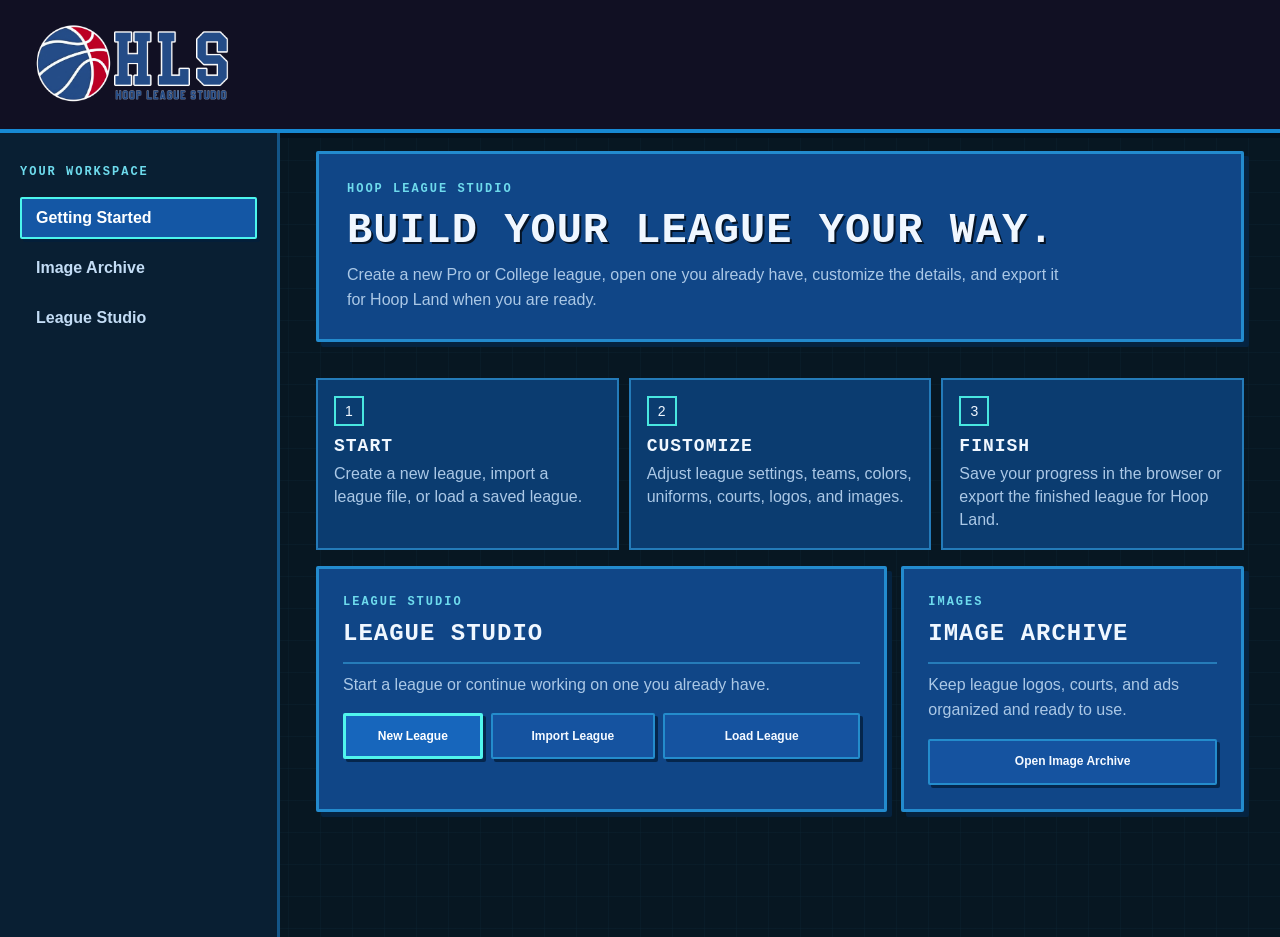
